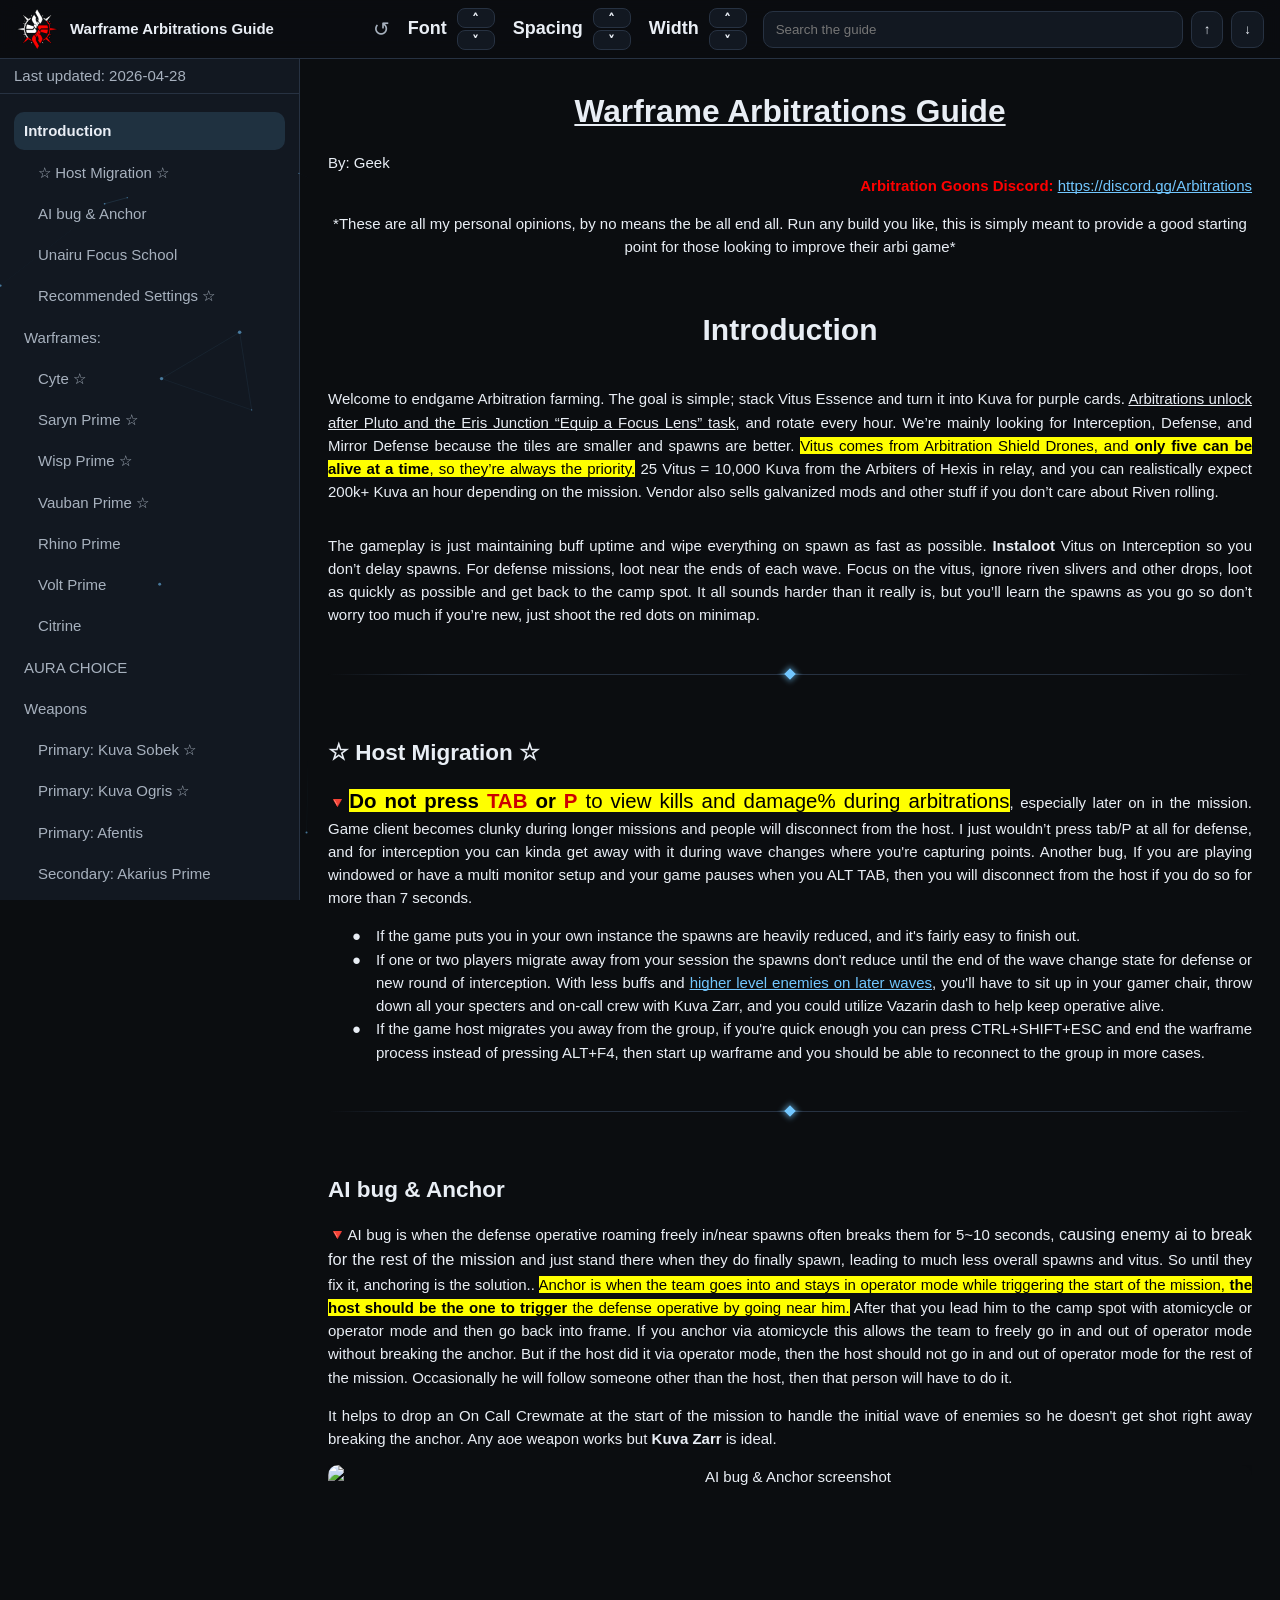
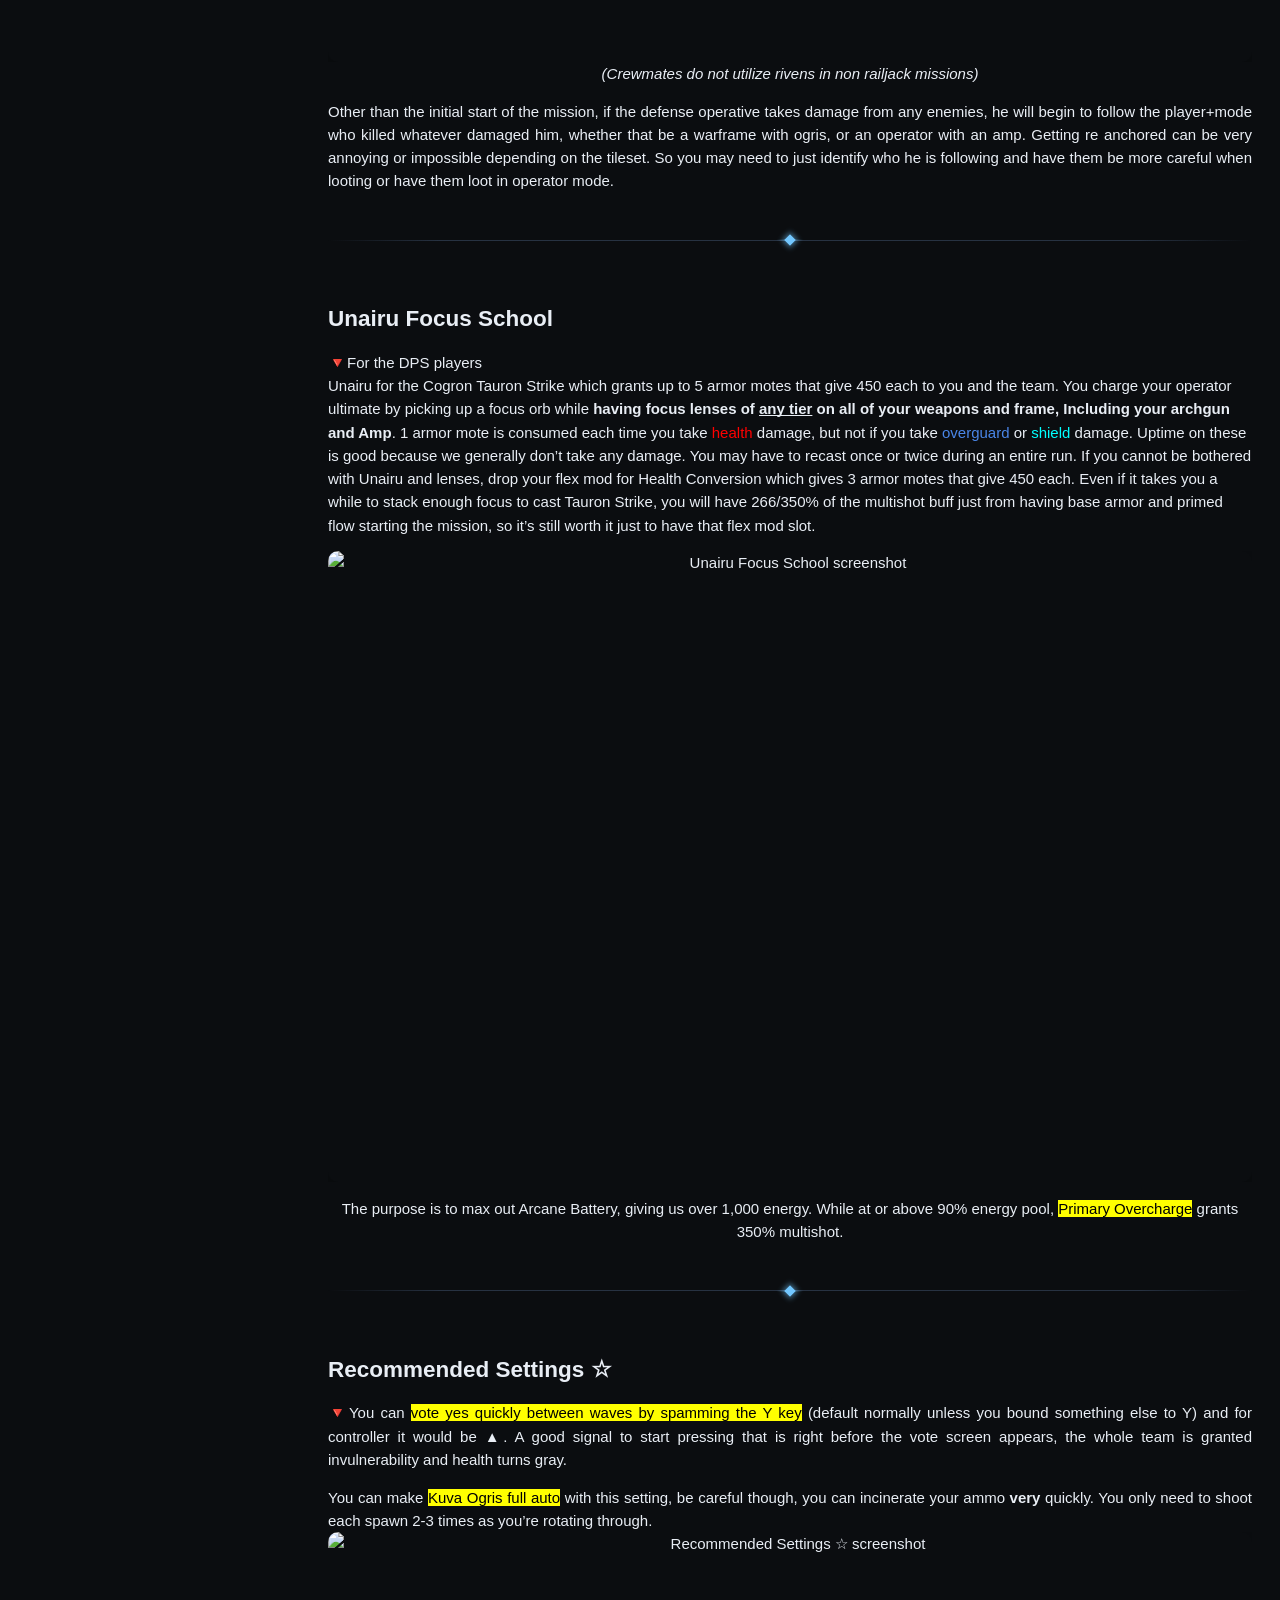
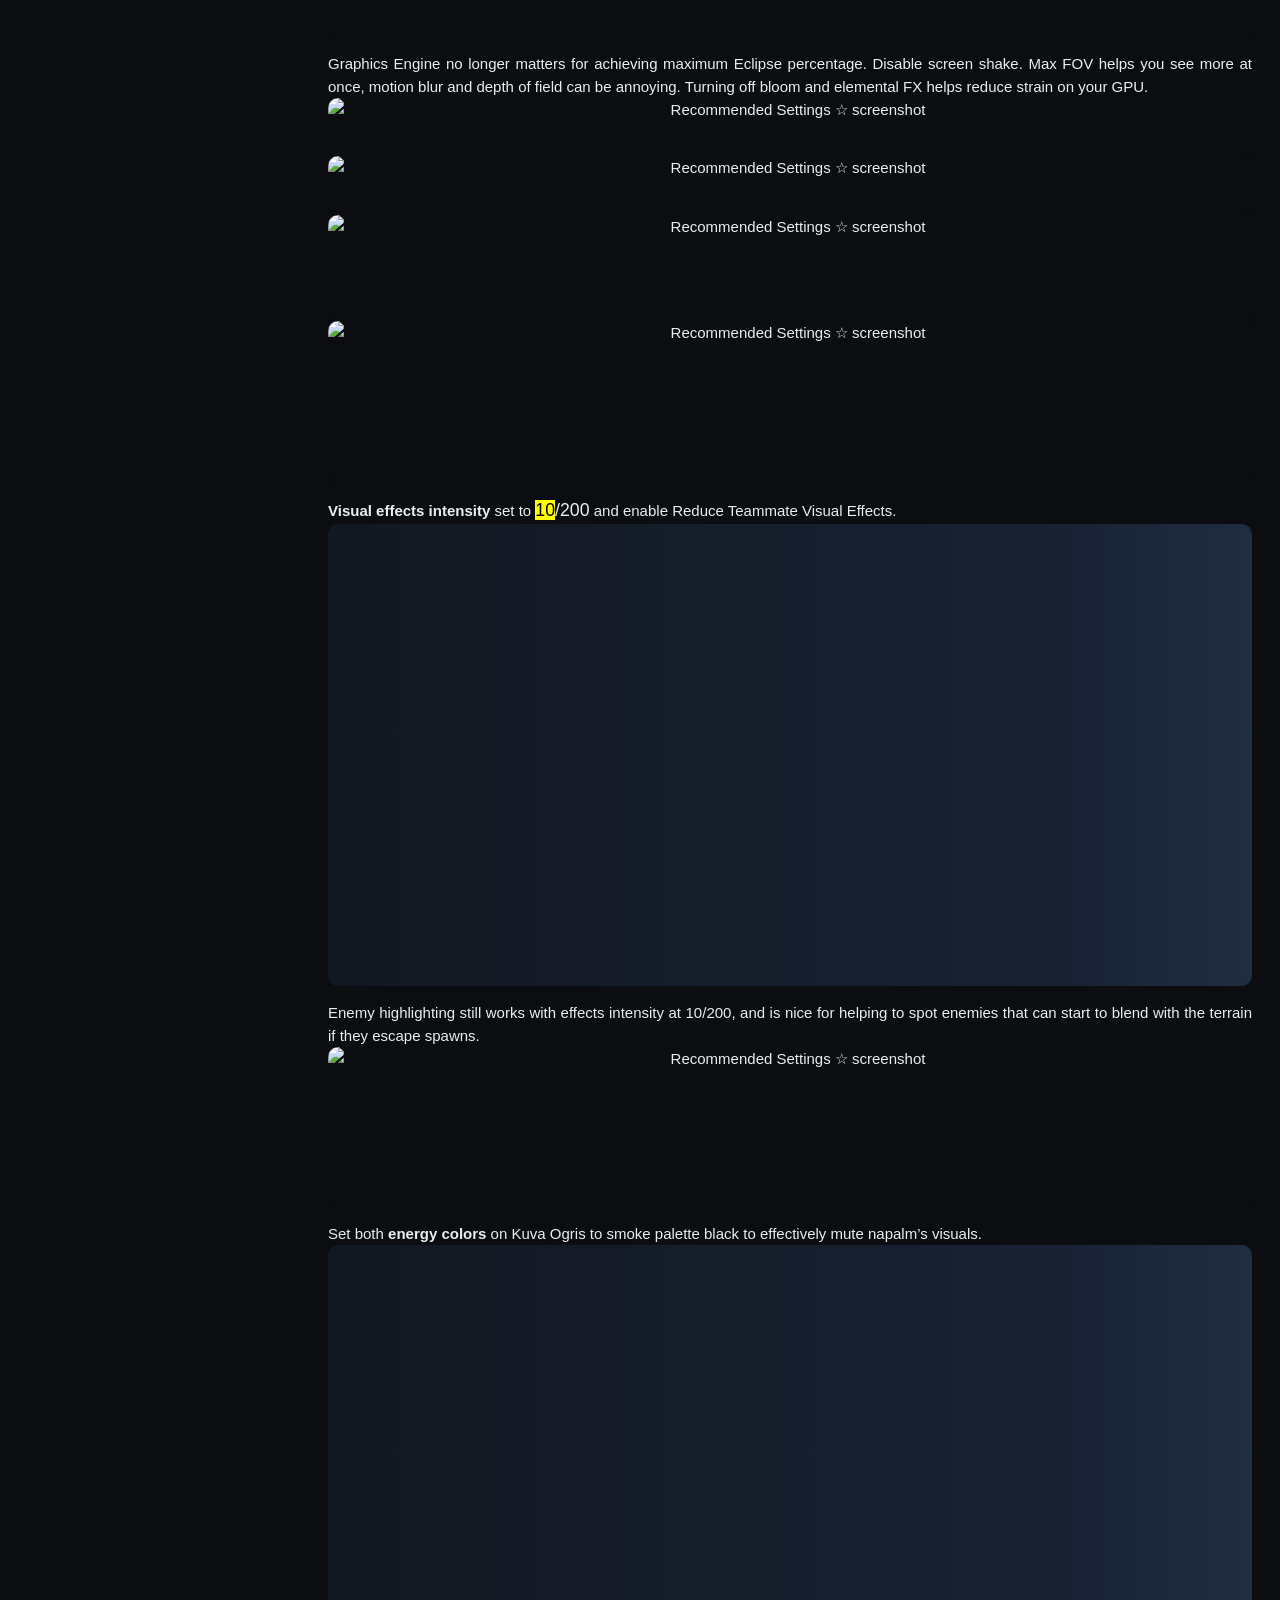
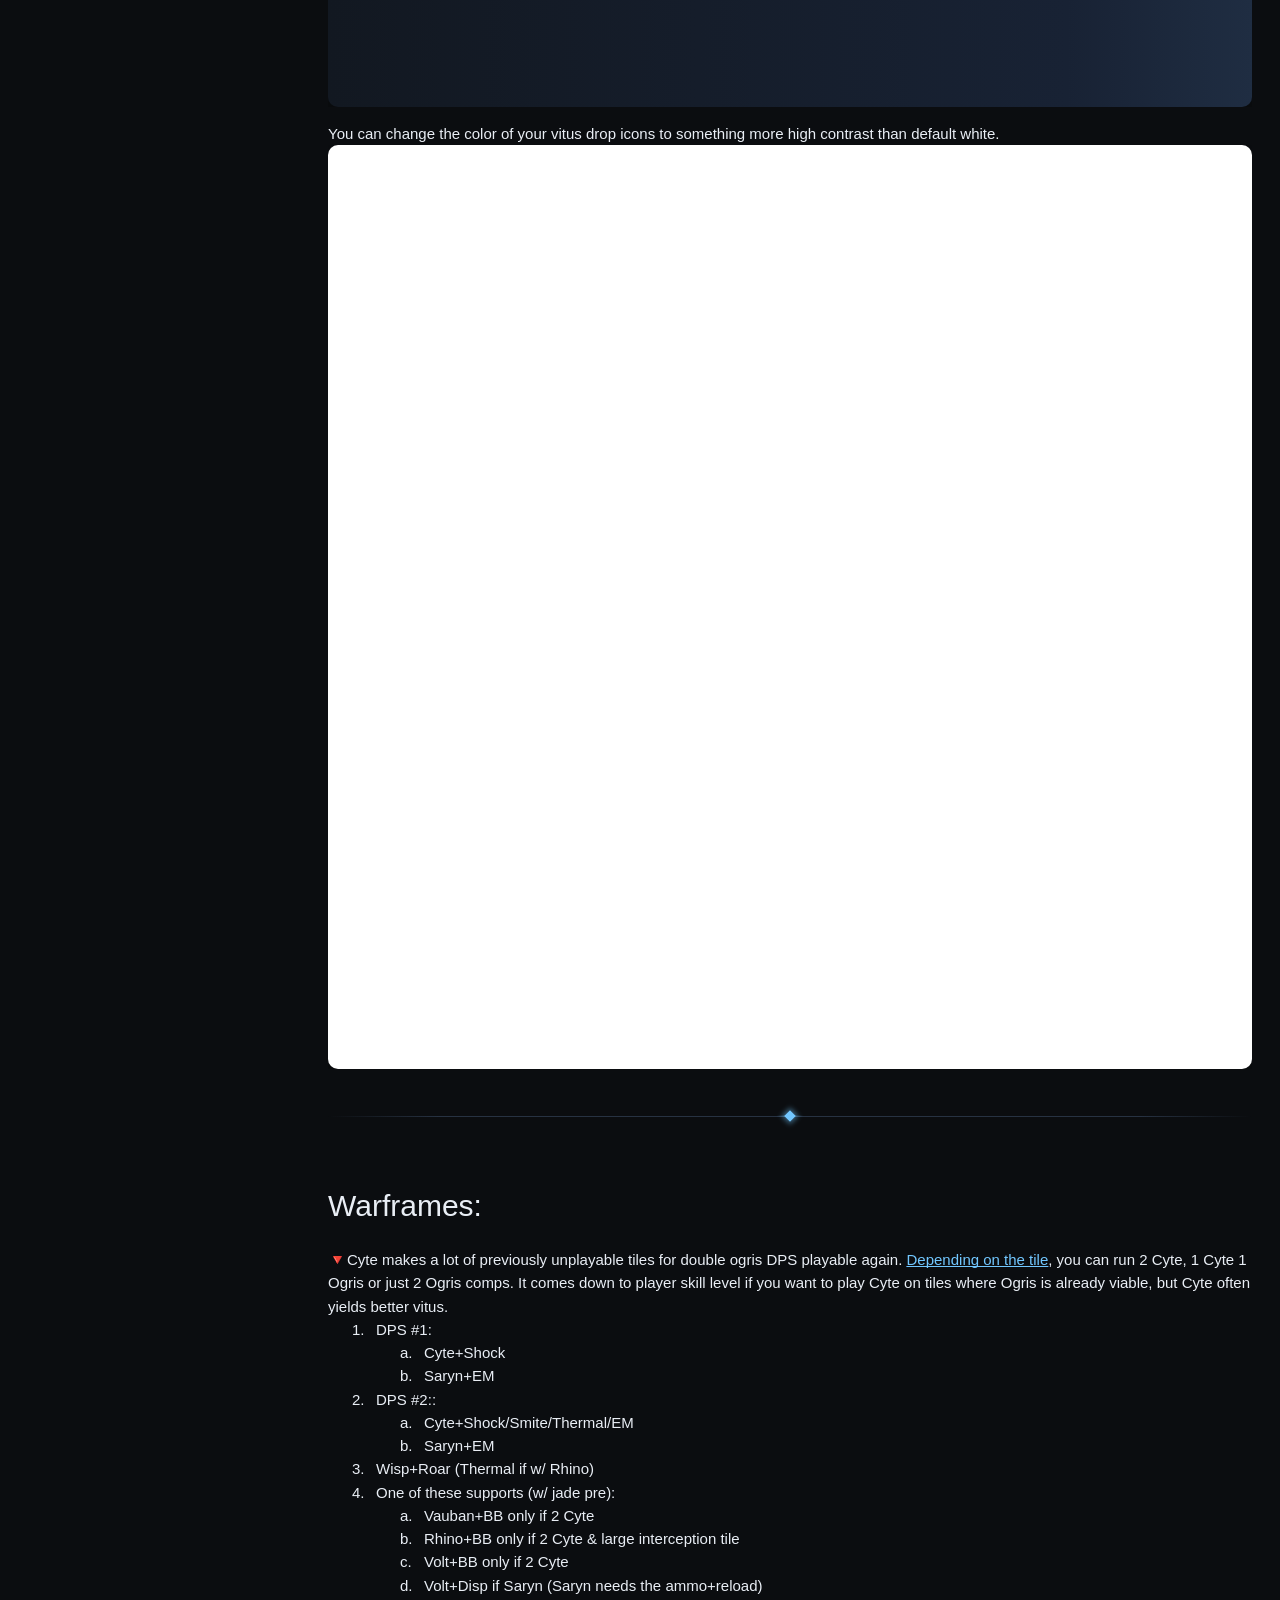
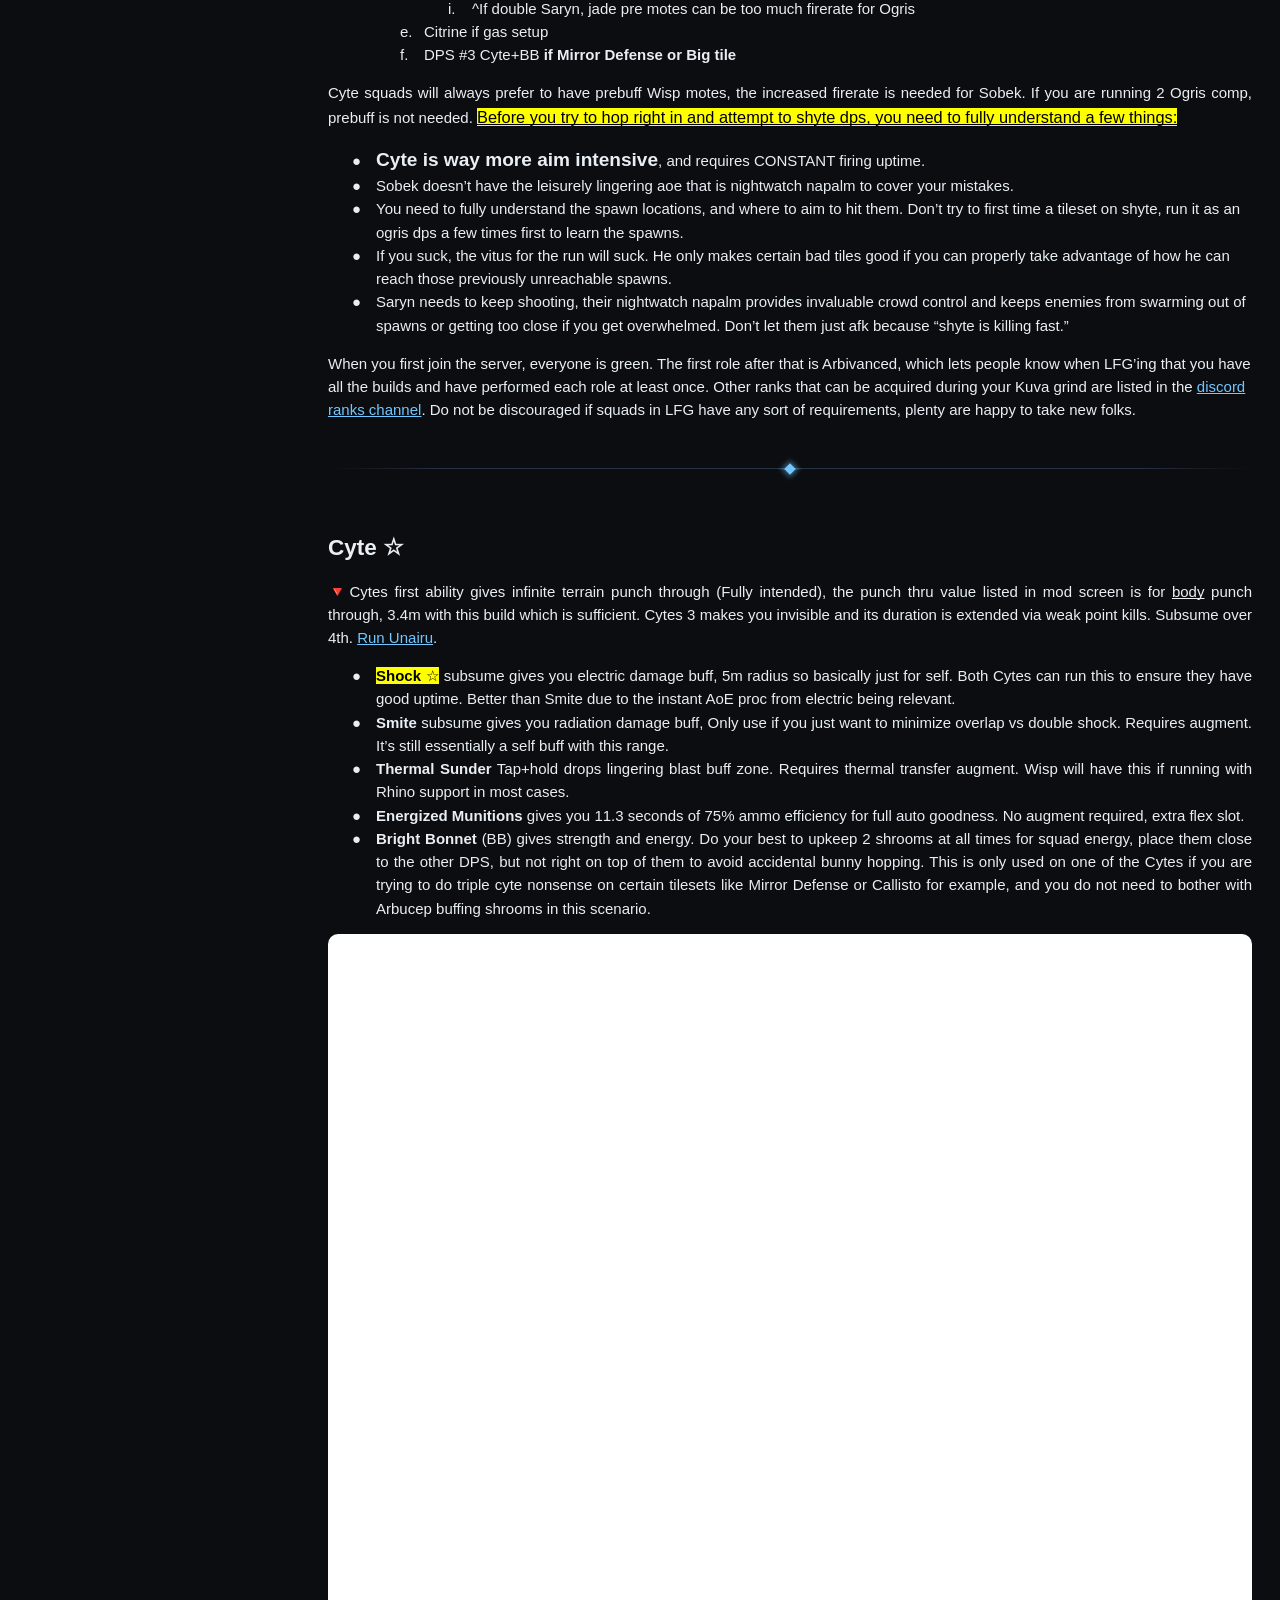
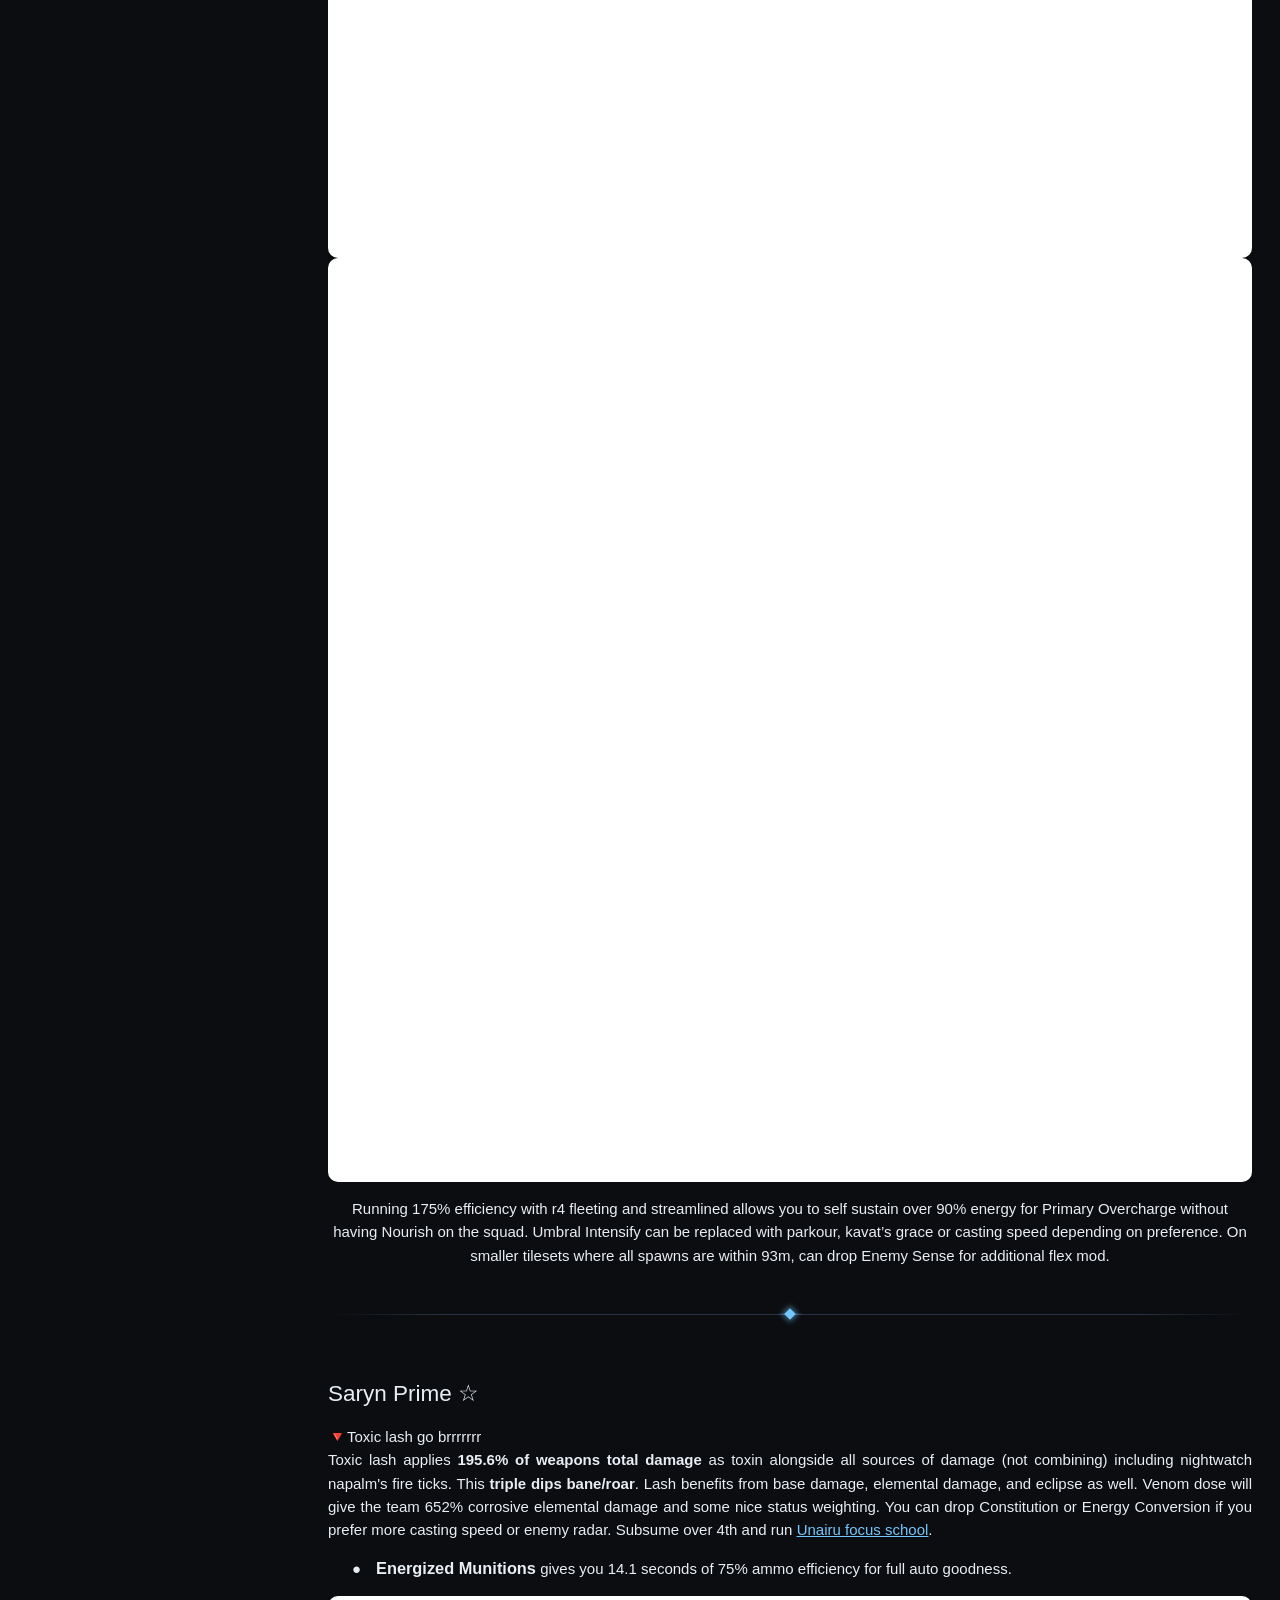
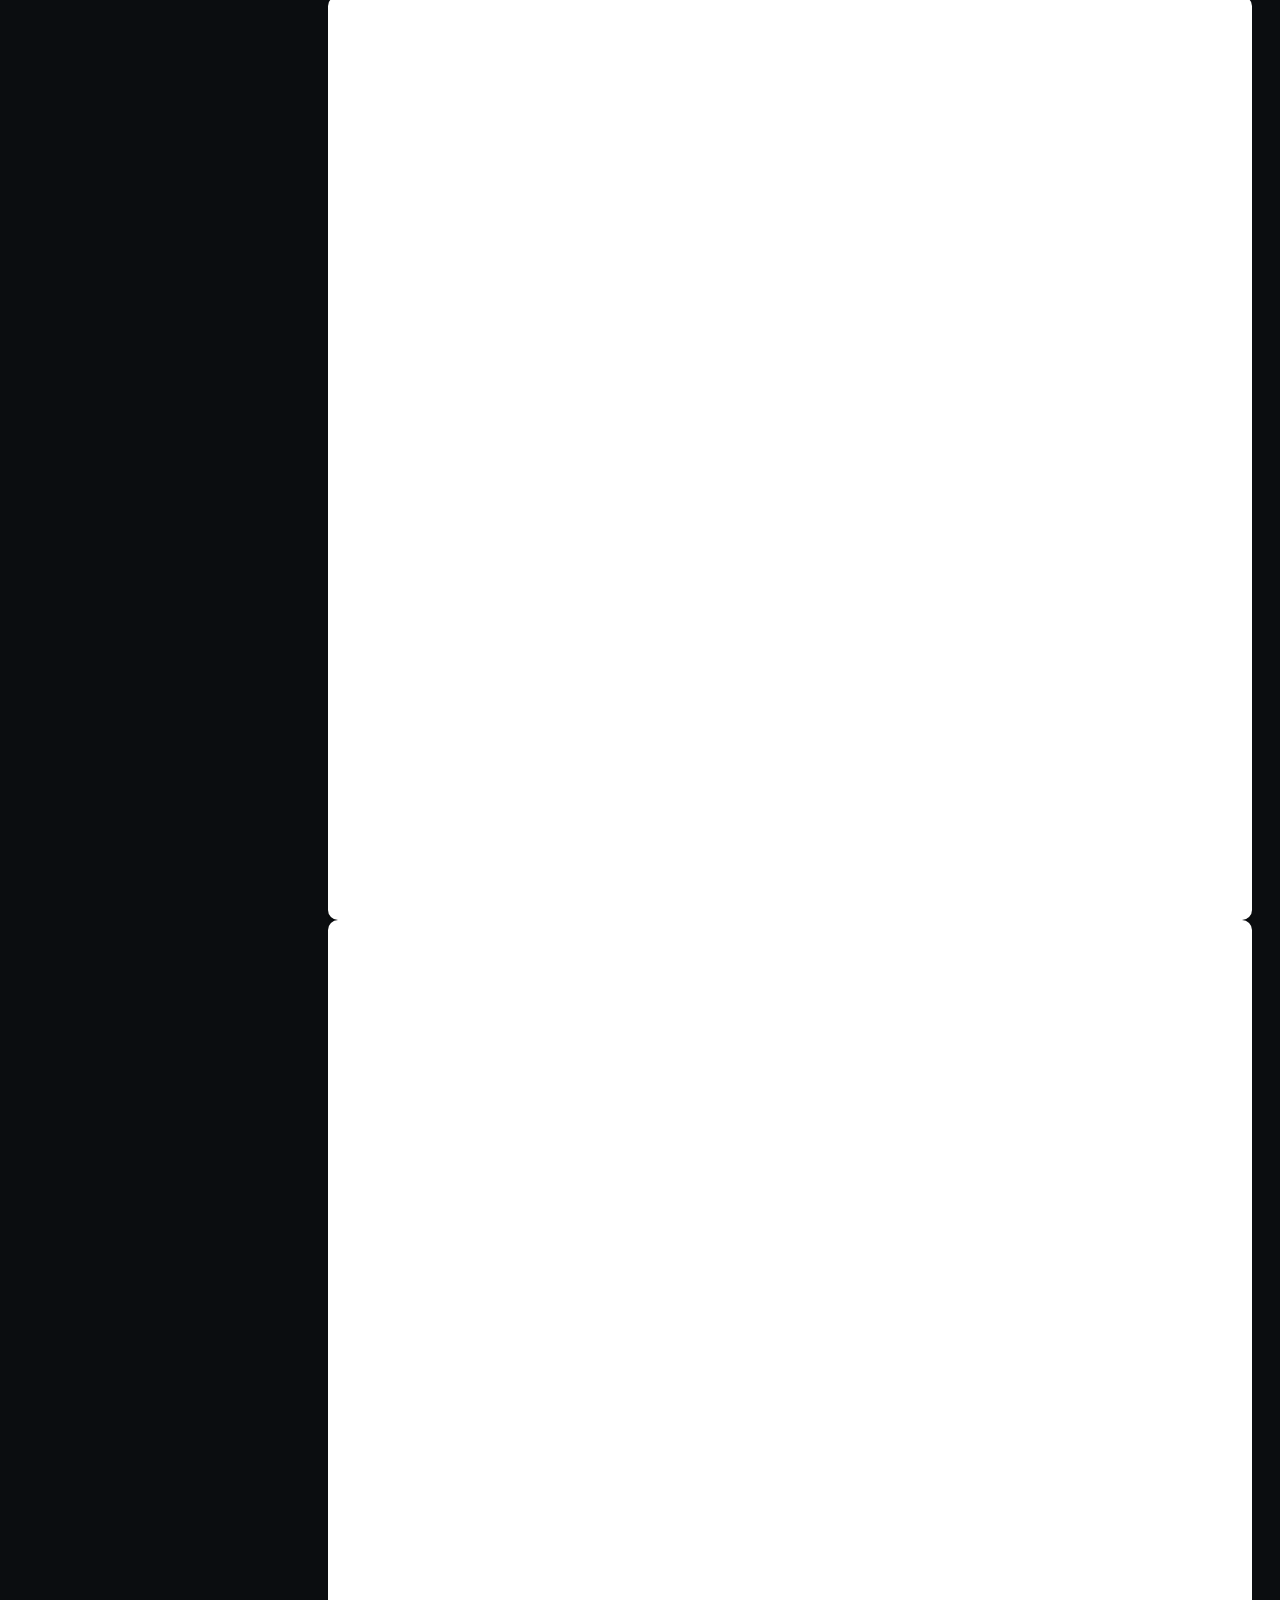
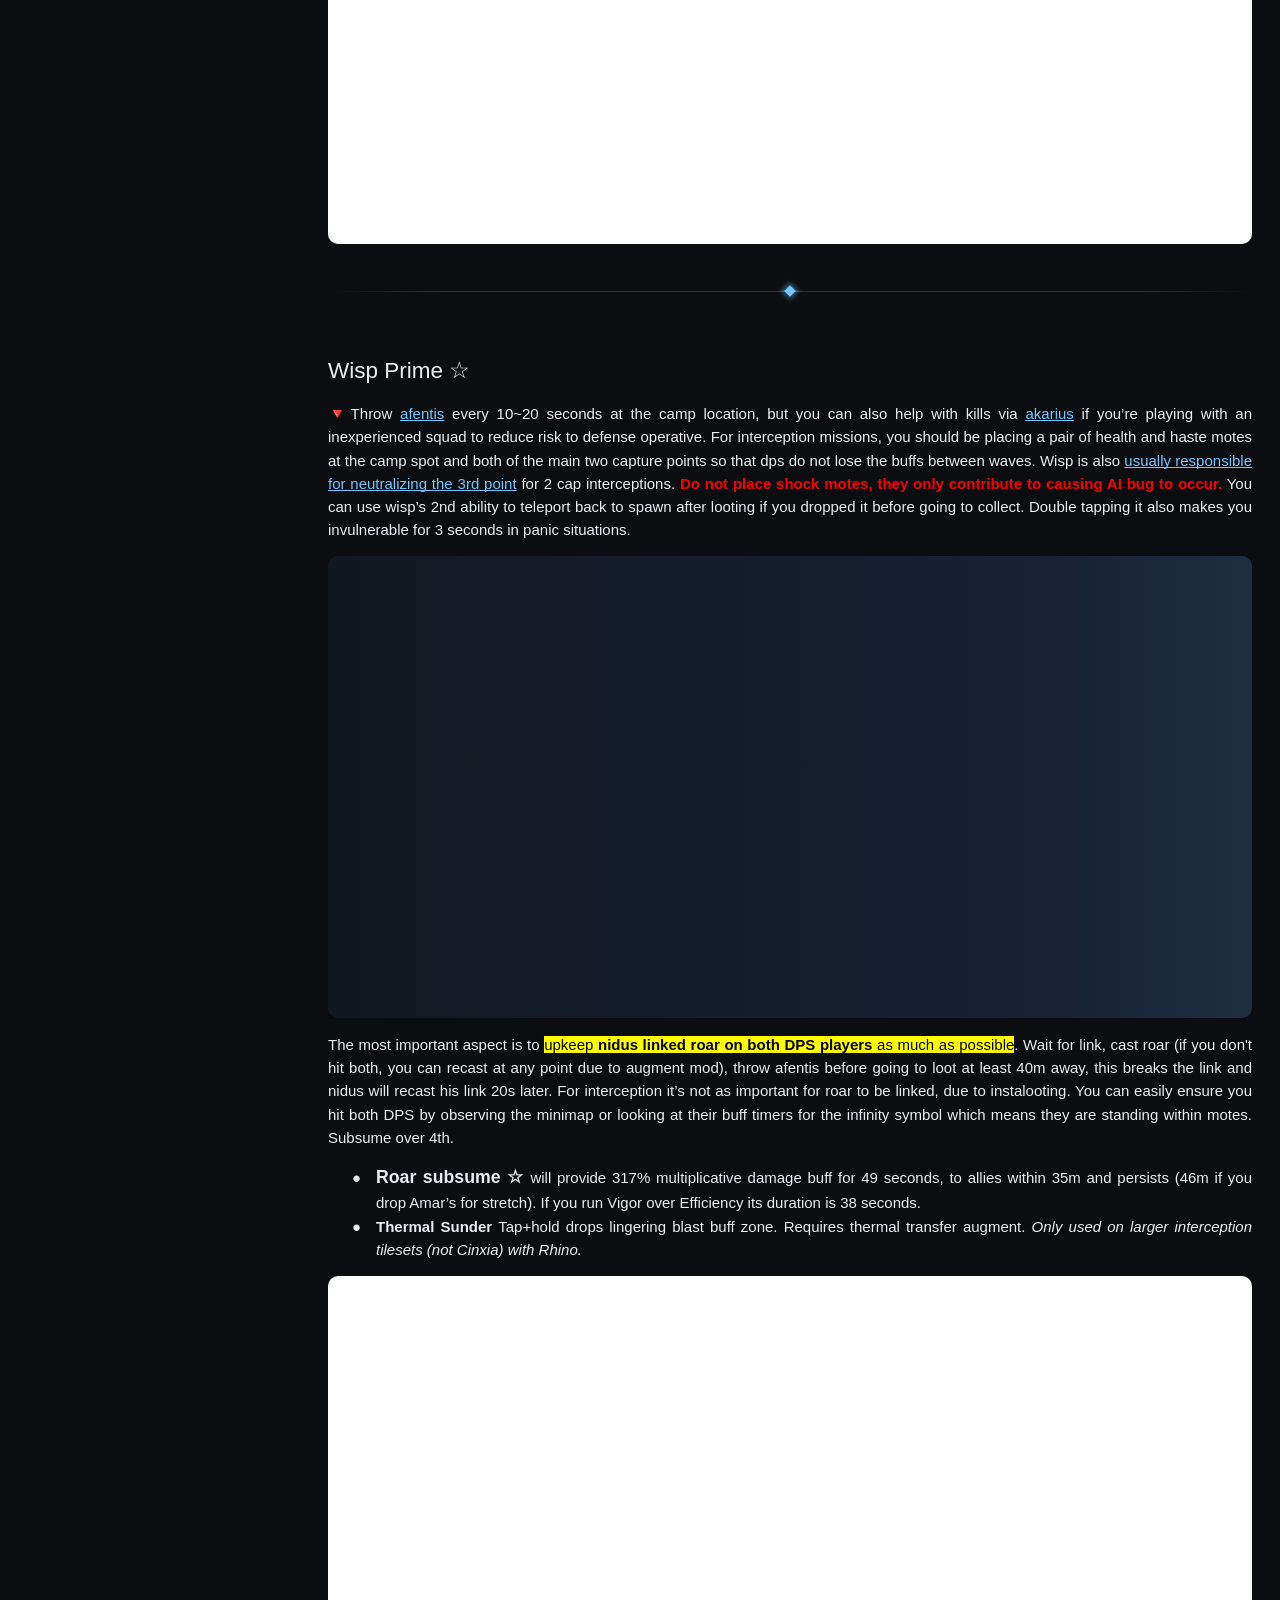
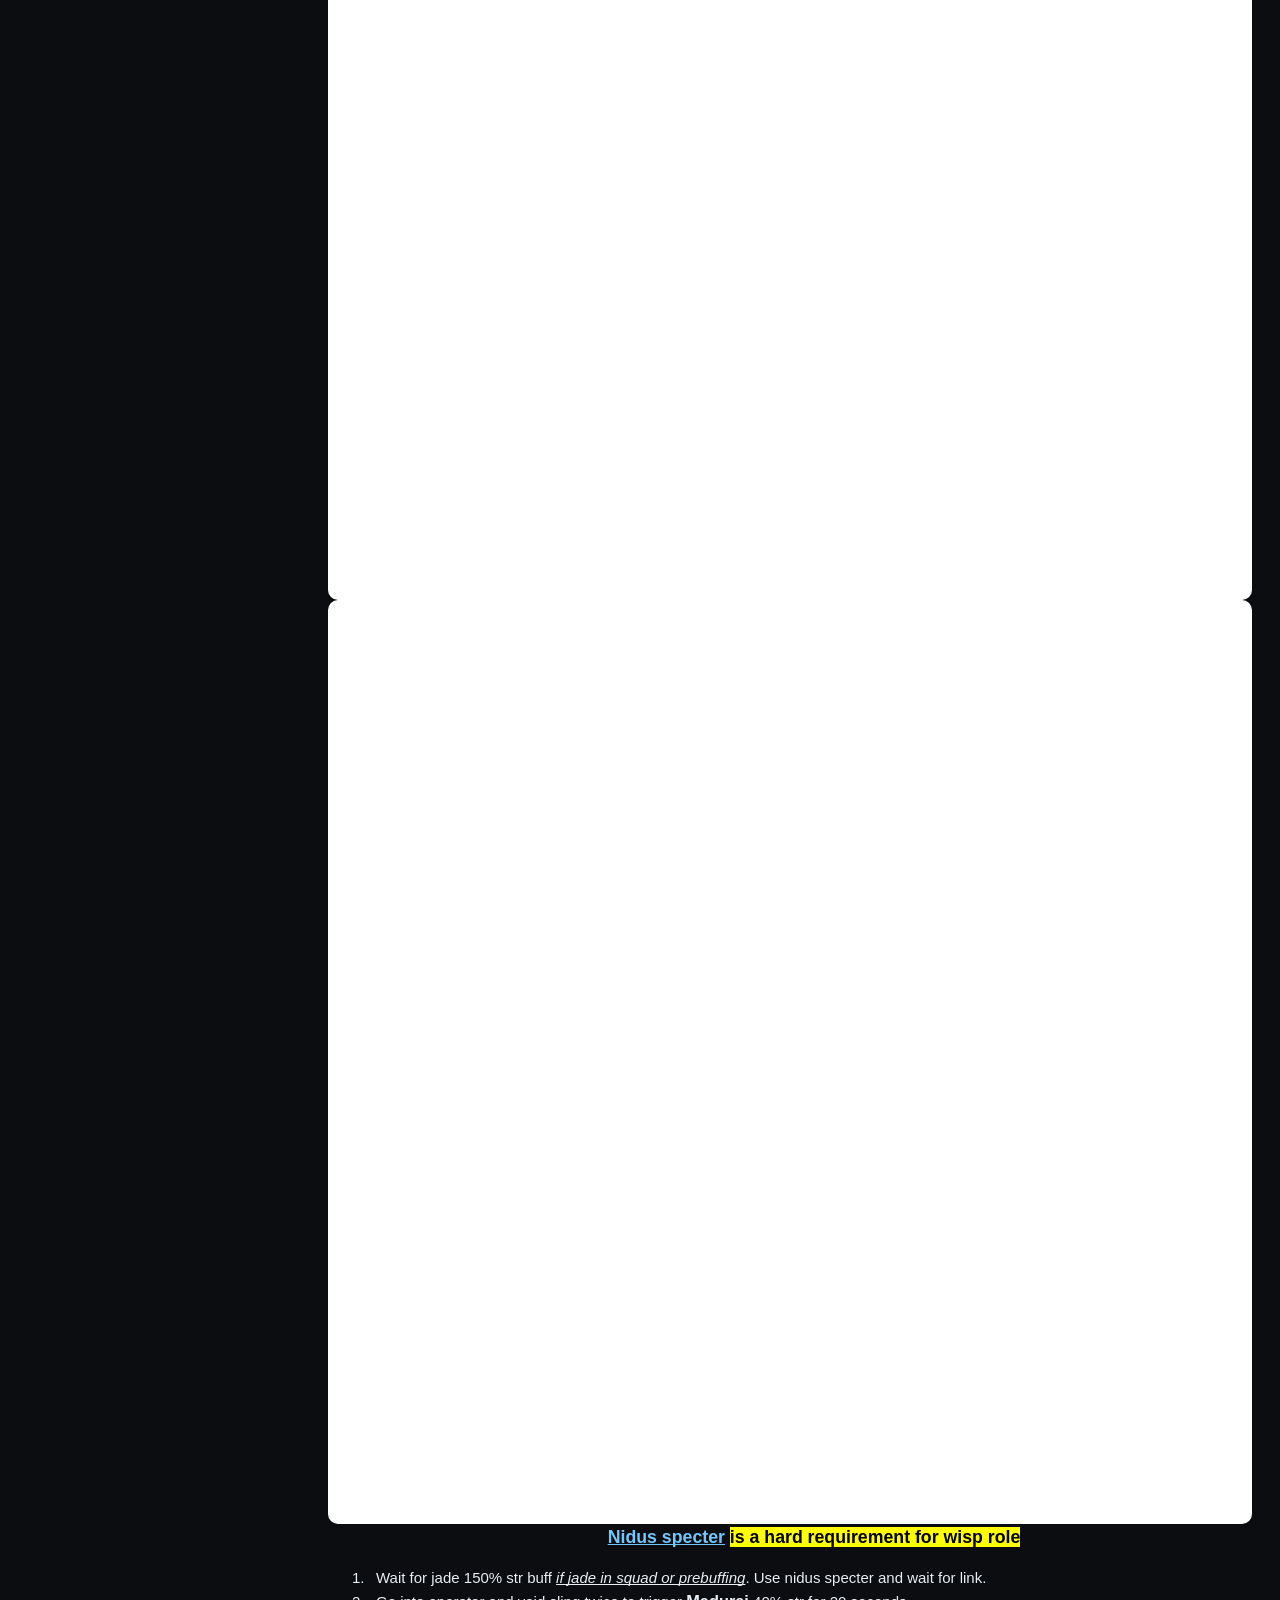
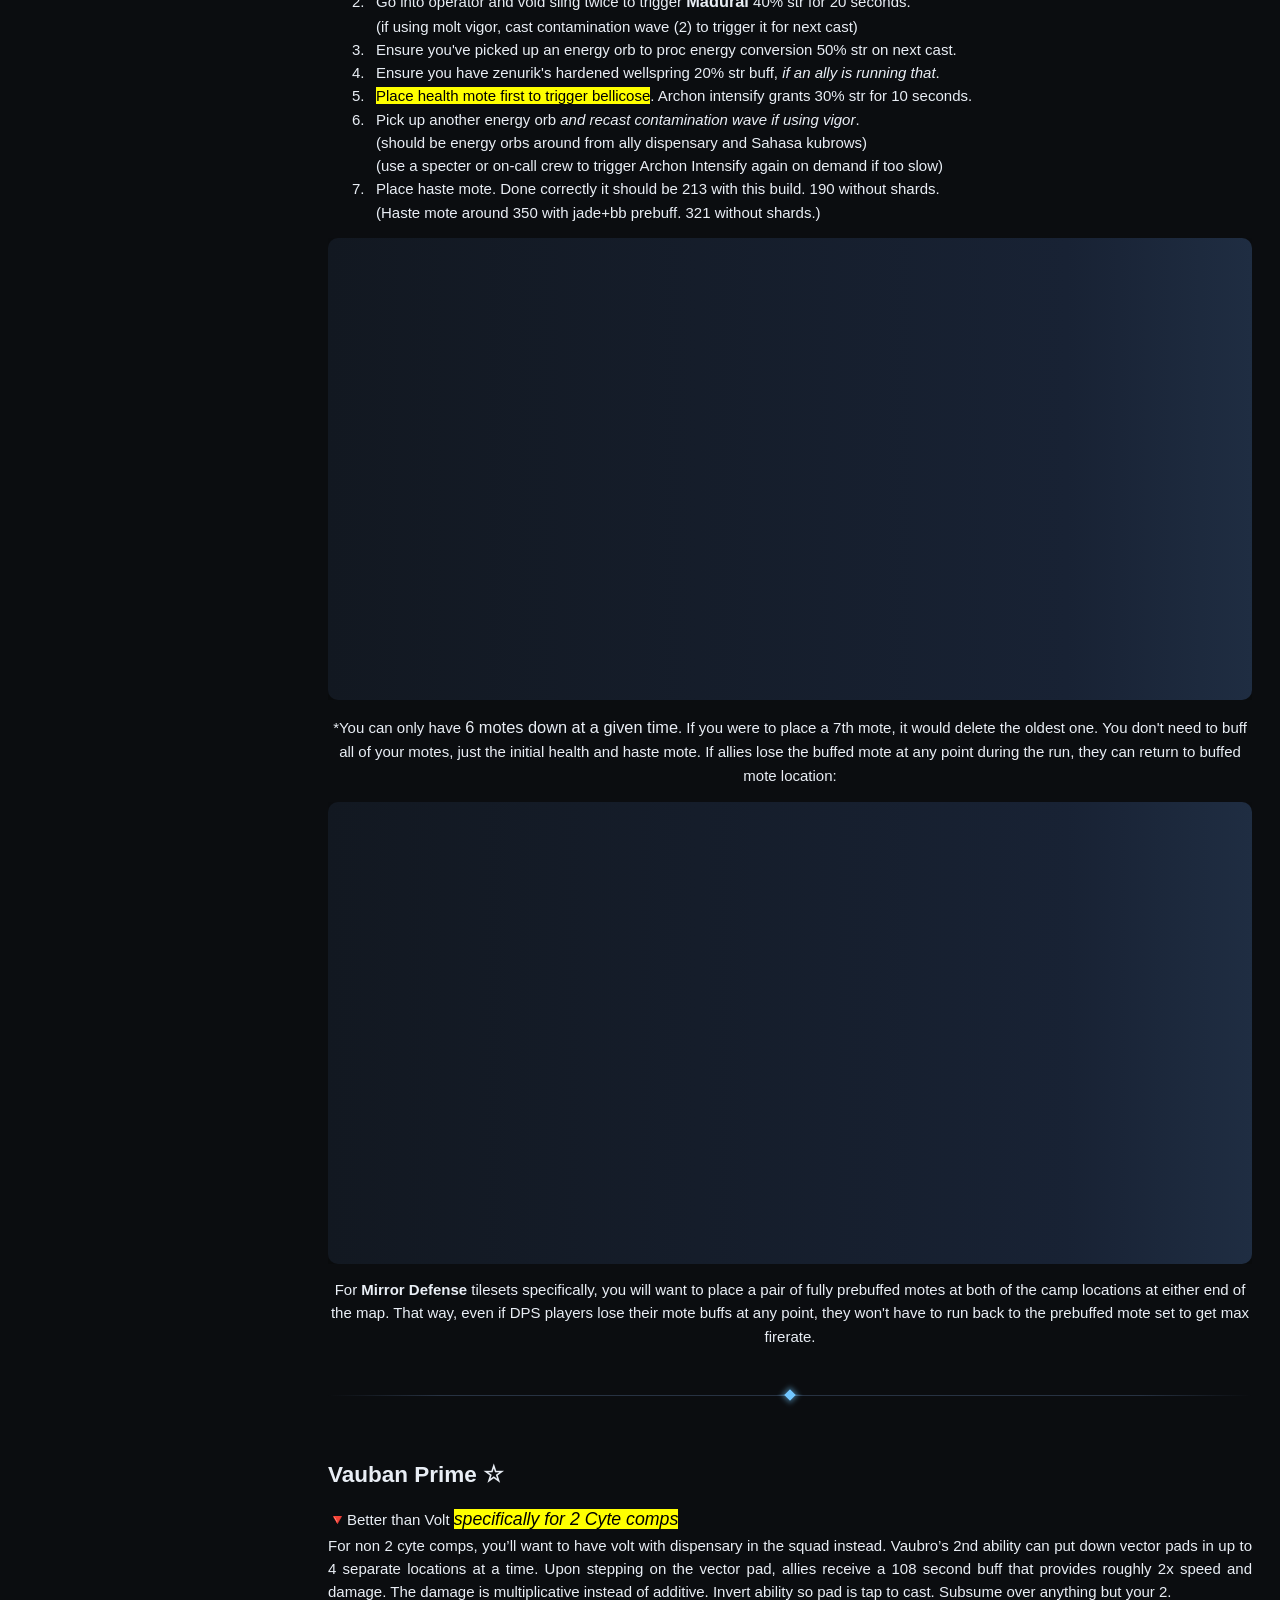
==== index.html @ 5efed620 "automated_update" ====
<!DOCTYPE html>
<html lang="en">
<head>
  <meta charset="utf-8">
  <meta name="viewport" content="width=device-width, initial-scale=1">
  <meta name="theme-color" content="#0b0d10">
  <meta name="color-scheme" content="dark">
  <meta http-equiv="Content-Security-Policy" content="default-src 'self'; img-src 'self' data:; media-src 'self'; style-src 'self' 'unsafe-inline'; script-src 'self' 'unsafe-inline' https://www.googletagmanager.com https://static.cloudflareinsights.com; connect-src 'self' https://www.google-analytics.com https://*.google-analytics.com https://*.analytics.google.com https://cloudflareinsights.com https://arbi-presence.7llewellyn.workers.dev; base-uri 'self'; form-action 'self'">
  <title>Warframe Arbi Guide - Best Kuva Farm, Builds, Strategy, Community</title>
  <script>
    // Wrap so a CSP/parse failure cannot abort head parsing.
    try {
      history.scrollRestoration = "manual";
      if (!window.location.hash) window.scrollTo(0, 0);
    } catch (e) { /* no-op */ }
  </script>
  <link rel="icon" type="image/png" href="./logo.png">
  <link rel="apple-touch-icon" href="./logo.png">
  <link rel="preconnect" href="https://www.googletagmanager.com" crossorigin>
  <link rel="preconnect" href="https://www.google-analytics.com" crossorigin>
  <link rel="preconnect" href="https://arbi-presence.7llewellyn.workers.dev" crossorigin>
  <script>
    window.dataLayer = window.dataLayer || [];
    window.gtag = window.gtag || function gtag(){dataLayer.push(arguments);};
    window.gtag('js', new Date());
    window.gtag('config', 'G-82E94132ZG');

    (function() {
      const analyticsSrc = "https://www.googletagmanager.com/gtag/js?id=G-82E94132ZG";
      let analyticsRequested = false;

      function injectAnalyticsScript() {
        if (analyticsRequested) return;
        analyticsRequested = true;

        const script = document.createElement("script");
        script.async = true;
        script.src = analyticsSrc;
        document.head.appendChild(script);
      }

      function scheduleAnalyticsLoad() {
        if ("requestIdleCallback" in window) {
          window.requestIdleCallback(injectAnalyticsScript, { timeout: 2000 });
          return;
        }
        window.setTimeout(injectAnalyticsScript, 1500);
      }

      if (document.readyState === "complete") {
        scheduleAnalyticsLoad();
      } else {
        window.addEventListener("load", scheduleAnalyticsLoad, { once: true });
      }

      ["pointerdown", "keydown", "touchstart"].forEach((eventName) => {
        window.addEventListener(eventName, injectAnalyticsScript, {
          once: true,
          passive: true
        });
      });
    })();
  </script>

  <meta name="description" content="Complete Warframe Arbitrations guide with Vitus Essence farming for Kuva, builds, drops, tilesets, enemy scaling, and optimal strategies for defense, interception, and mirror defense. Includes Discord community resources, alerts and LFG.">
  <link rel="canonical" href="https://arbi.guide/">
  <meta property="og:title" content="Warframe Arbi Guide - Best Kuva Farm, Builds, Strategy, Community">
  <meta property="og:description" content="Complete Warframe Arbitrations guide with Vitus Essence farming for Kuva, builds, drops, tilesets, enemy scaling, and optimal strategies for defense, interception, and mirror defense. Includes Discord community resources, alerts and LFG.">
  <meta property="og:url" content="https://arbi.guide/">
  <meta property="og:type" content="website">
  <meta property="og:site_name" content="Warframe Arbitrations Guide">
  <meta property="og:image" content="https://arbi.guide/logo.png">
  <meta property="og:image:alt" content="Warframe Arbitrations Guide logo">
  <meta name="twitter:card" content="summary">
  <meta name="twitter:image" content="https://arbi.guide/logo.png">
  <script type="application/ld+json">
  {
    "@context": "https://schema.org",
    "@type": "Article",
    "headline": "Warframe Arbi Guide",
    "alternativeHeadline": "Best Kuva Farm, Builds, Strategy, Community",
    "description": "Complete Warframe Arbitrations guide covering Vitus Essence farming for Kuva, frame and weapon builds, drop tables, tilesets, enemy scaling, and optimal strategies for defense, interception, and mirror defense missions.",
    "image": "https://arbi.guide/logo.png",
    "datePublished": "2024-01-01",
    "dateModified": "2026-04-28",
    "inLanguage": "en",
    "isAccessibleForFree": true,
    "author": {
      "@type": "Person",
      "name": "Geek",
      "alternateName": "@.edc",
      "url": "https://github.com/remesis"
    },
    "publisher": {
      "@type": "Organization",
      "name": "Warframe Arbitrations Guide",
      "logo": {
        "@type": "ImageObject",
        "url": "https://arbi.guide/logo.png"
      }
    },
    "mainEntityOfPage": {
      "@type": "WebPage",
      "@id": "https://arbi.guide/"
    },
    "about": [
      { "@type": "Thing", "name": "Warframe" },
      { "@type": "Thing", "name": "Arbitrations" },
      { "@type": "Thing", "name": "Vitus Essence" },
      { "@type": "Thing", "name": "Kuva" }
    ],
    "keywords": "Warframe, Arbitrations, Vitus Essence, Kuva farming, builds, defense, interception, mirror defense"
  }
  </script>
  <style type="text/css">.lst-kix_ti4smgss5ru3-4>li:before{content:"\0025cf   "}ol.lst-kix_nxb90phr0gnq-3{list-style-type:none}.lst-kix_21vhgsrjkbhh-4>li:before{content:"" counter(lst-ctn-kix_21vhgsrjkbhh-4,lower-latin) ". "}ol.lst-kix_nxb90phr0gnq-2{list-style-type:none}.lst-kix_1kiurcza7a6j-1>li:before{content:"\0025cb   "}ol.lst-kix_nxb90phr0gnq-5{list-style-type:none}ol.lst-kix_nxb90phr0gnq-4{list-style-type:none}ol.lst-kix_nxb90phr0gnq-7{list-style-type:none}.lst-kix_21vhgsrjkbhh-2>li:before{content:"" counter(lst-ctn-kix_21vhgsrjkbhh-2,lower-roman) ". "}.lst-kix_21vhgsrjkbhh-6>li:before{content:"" counter(lst-ctn-kix_21vhgsrjkbhh-6,decimal) ". "}ol.lst-kix_nxb90phr0gnq-6{list-style-type:none}ol.lst-kix_nxb90phr0gnq-8{list-style-type:none}.lst-kix_ti4smgss5ru3-0>li:before{content:"\0025cf   "}.lst-kix_ti4smgss5ru3-8>li:before{content:"\0025cf   "}.lst-kix_21vhgsrjkbhh-0>li:before{content:"" counter(lst-ctn-kix_21vhgsrjkbhh-0,decimal) ". "}.lst-kix_21vhgsrjkbhh-8>li:before{content:"" counter(lst-ctn-kix_21vhgsrjkbhh-8,lower-roman) ". "}.lst-kix_1kiurcza7a6j-5>li:before{content:"\0025a0   "}.lst-kix_ti4smgss5ru3-2>li:before{content:"\0025cf   "}.lst-kix_1kiurcza7a6j-3>li:before{content:"\0025cf   "}.lst-kix_nwfnsfzh0go0-4>li:before{content:"\0025cb   "}.lst-kix_nwfnsfzh0go0-6>li:before{content:"\0025cf   "}.lst-kix_s32lj57tneor-2>li:before{content:"\0025a0   "}.lst-kix_s32lj57tneor-6>li:before{content:"\0025cf   "}ul.lst-kix_og0hzeuesfx8-5{list-style-type:none}ul.lst-kix_og0hzeuesfx8-6{list-style-type:none}ul.lst-kix_og0hzeuesfx8-3{list-style-type:none}ul.lst-kix_og0hzeuesfx8-4{list-style-type:none}.lst-kix_nwfnsfzh0go0-8>li:before{content:"\0025a0   "}ul.lst-kix_og0hzeuesfx8-7{list-style-type:none}.lst-kix_s32lj57tneor-0>li:before{content:"\0025cf   "}.lst-kix_s32lj57tneor-8>li:before{content:"\0025a0   "}ul.lst-kix_og0hzeuesfx8-8{list-style-type:none}ul.lst-kix_ermbx8hh0kqr-5{list-style-type:none}.lst-kix_7y74r2lu8wc7-8>li:before{content:"\0025a0   "}ul.lst-kix_ermbx8hh0kqr-6{list-style-type:none}ul.lst-kix_ermbx8hh0kqr-3{list-style-type:none}.lst-kix_1kiurcza7a6j-7>li:before{content:"\0025cb   "}ul.lst-kix_ermbx8hh0kqr-4{list-style-type:none}ul.lst-kix_ermbx8hh0kqr-7{list-style-type:none}ul.lst-kix_ermbx8hh0kqr-8{list-style-type:none}.lst-kix_ti4smgss5ru3-6>li:before{content:"\0025cf   "}.lst-kix_s32lj57tneor-4>li:before{content:"\0025cb   "}.lst-kix_7adr12twv0gg-4>li:before{content:"\0025cb   "}.lst-kix_7y74r2lu8wc7-0>li:before{content:"\0025cf   "}.lst-kix_o494kosmnrwz-0>li:before{content:"\0025cf   "}ol.lst-kix_ppam8zbxbbcu-0{list-style-type:none}ul.lst-kix_ermbx8hh0kqr-1{list-style-type:none}.lst-kix_7adr12twv0gg-2>li:before{content:"\0025a0   "}.lst-kix_7y74r2lu8wc7-6>li:before{content:"\0025cf   "}ul.lst-kix_ermbx8hh0kqr-2{list-style-type:none}.lst-kix_vrxtvamab6le-1>li:before{content:"\0025cb   "}ul.lst-kix_ermbx8hh0kqr-0{list-style-type:none}ol.lst-kix_ppam8zbxbbcu-5{list-style-type:none}ol.lst-kix_ppam8zbxbbcu-6{list-style-type:none}ol.lst-kix_ppam8zbxbbcu-7{list-style-type:none}ol.lst-kix_60pcjmw7cumv-8.start{counter-reset:lst-ctn-kix_60pcjmw7cumv-8 0}ol.lst-kix_ppam8zbxbbcu-8{list-style-type:none}ol.lst-kix_ppam8zbxbbcu-1{list-style-type:none}ul.lst-kix_og0hzeuesfx8-1{list-style-type:none}ol.lst-kix_ppam8zbxbbcu-2{list-style-type:none}ul.lst-kix_og0hzeuesfx8-2{list-style-type:none}ol.lst-kix_ppam8zbxbbcu-3{list-style-type:none}.lst-kix_fkd2dgj2nnji-6>li:before{content:"-  "}ol.lst-kix_ppam8zbxbbcu-4{list-style-type:none}ul.lst-kix_og0hzeuesfx8-0{list-style-type:none}.lst-kix_7y74r2lu8wc7-4>li:before{content:"\0025cb   "}.lst-kix_7adr12twv0gg-8>li:before{content:"\0025a0   "}.lst-kix_7adr12twv0gg-6>li:before{content:"\0025cf   "}.lst-kix_7y74r2lu8wc7-2>li:before{content:"\0025a0   "}.lst-kix_fkd2dgj2nnji-8>li:before{content:"-  "}.lst-kix_o494kosmnrwz-8>li:before{content:"\0025a0   "}ol.lst-kix_60pcjmw7cumv-3.start{counter-reset:lst-ctn-kix_60pcjmw7cumv-3 0}.lst-kix_j2xgj2lp0d9x-2>li:before{content:"\0025a0   "}.lst-kix_o494kosmnrwz-4>li:before{content:"\0025cb   "}.lst-kix_j2xgj2lp0d9x-0>li:before{content:"\0025cf   "}.lst-kix_j2xgj2lp0d9x-4>li:before{content:"\0025cb   "}.lst-kix_o494kosmnrwz-2>li:before{content:"\0025a0   "}.lst-kix_o494kosmnrwz-6>li:before{content:"\0025cf   "}ul.lst-kix_o494kosmnrwz-6{list-style-type:none}ul.lst-kix_o494kosmnrwz-7{list-style-type:none}ul.lst-kix_o494kosmnrwz-4{list-style-type:none}.lst-kix_oirhk12zpa9t-4>li:before{content:"\0025cb   "}.lst-kix_oirhk12zpa9t-6>li:before{content:"\0025cf   "}ul.lst-kix_o494kosmnrwz-5{list-style-type:none}ul.lst-kix_o494kosmnrwz-8{list-style-type:none}ol.lst-kix_ppam8zbxbbcu-4.start{counter-reset:lst-ctn-kix_ppam8zbxbbcu-4 0}.lst-kix_oirhk12zpa9t-0>li:before{content:"\0025cf   "}.lst-kix_oirhk12zpa9t-2>li:before{content:"\0025a0   "}.lst-kix_oirhk12zpa9t-8>li:before{content:"\0025a0   "}ul.lst-kix_o494kosmnrwz-2{list-style-type:none}ul.lst-kix_o494kosmnrwz-3{list-style-type:none}ul.lst-kix_o494kosmnrwz-0{list-style-type:none}ul.lst-kix_o494kosmnrwz-1{list-style-type:none}.lst-kix_me27k8syuvbf-1>li:before{content:"\0025cf   "}.lst-kix_60pcjmw7cumv-4>li{counter-increment:lst-ctn-kix_60pcjmw7cumv-4}.lst-kix_me27k8syuvbf-5>li:before{content:"\0025cf   "}.lst-kix_ppam8zbxbbcu-8>li{counter-increment:lst-ctn-kix_ppam8zbxbbcu-8}.lst-kix_me27k8syuvbf-3>li:before{content:"\0025cf   "}.lst-kix_7adr12twv0gg-0>li:before{content:"\0025cf   "}.lst-kix_me27k8syuvbf-7>li:before{content:"\0025cf   "}ul.lst-kix_uzyx6cn04jqf-4{list-style-type:none}ul.lst-kix_uzyx6cn04jqf-3{list-style-type:none}.lst-kix_ca0bjai1jkfc-6>li:before{content:"\0025cf   "}.lst-kix_ca0bjai1jkfc-8>li:before{content:"\0025a0   "}ul.lst-kix_uzyx6cn04jqf-6{list-style-type:none}ul.lst-kix_uzyx6cn04jqf-5{list-style-type:none}ul.lst-kix_uzyx6cn04jqf-8{list-style-type:none}.lst-kix_ppam8zbxbbcu-1>li{counter-increment:lst-ctn-kix_ppam8zbxbbcu-1}ul.lst-kix_uzyx6cn04jqf-7{list-style-type:none}.lst-kix_ca0bjai1jkfc-2>li:before{content:"\0025a0   "}.lst-kix_ca0bjai1jkfc-0>li:before{content:"\0025cf   "}.lst-kix_uhuisytr4pj3-0>li:before{content:"\0025cf   "}.lst-kix_21vhgsrjkbhh-5>li{counter-increment:lst-ctn-kix_21vhgsrjkbhh-5}.lst-kix_x3mknxwmke5a-4>li:before{content:"\0025cb   "}.lst-kix_x3mknxwmke5a-6>li:before{content:"\0025cf   "}.lst-kix_uhuisytr4pj3-2>li:before{content:"\0025a0   "}.lst-kix_uhuisytr4pj3-4>li:before{content:"\0025cb   "}.lst-kix_x3mknxwmke5a-0>li:before{content:"\0025cf   "}.lst-kix_x3mknxwmke5a-8>li:before{content:"\0025a0   "}.lst-kix_uhuisytr4pj3-8>li:before{content:"\0025a0   "}.lst-kix_uhuisytr4pj3-6>li:before{content:"\0025cf   "}.lst-kix_c002ry9wffgh-3>li{counter-increment:lst-ctn-kix_c002ry9wffgh-3}.lst-kix_ca0bjai1jkfc-4>li:before{content:"\0025cb   "}.lst-kix_x3mknxwmke5a-2>li:before{content:"\0025a0   "}ul.lst-kix_uzyx6cn04jqf-0{list-style-type:none}ol.lst-kix_nxb90phr0gnq-1{list-style-type:none}ul.lst-kix_uzyx6cn04jqf-2{list-style-type:none}ol.lst-kix_nxb90phr0gnq-0{list-style-type:none}ul.lst-kix_uzyx6cn04jqf-1{list-style-type:none}.lst-kix_6j3xush8kzdm-7>li:before{content:"\0025cb   "}.lst-kix_10m4utpecplv-2>li{counter-increment:lst-ctn-kix_10m4utpecplv-2}ol.lst-kix_10m4utpecplv-6.start{counter-reset:lst-ctn-kix_10m4utpecplv-6 0}.lst-kix_7b271imtdp60-7>li:before{content:"\0025cb   "}.lst-kix_buy29ng8yam3-4>li:before{content:"\0025cb   "}.lst-kix_buy29ng8yam3-8>li:before{content:"\0025a0   "}.lst-kix_gmutpuhs6fk7-1>li:before{content:"\0025cb   "}.lst-kix_7b271imtdp60-3>li:before{content:"\0025cf   "}ul.lst-kix_buy29ng8yam3-8{list-style-type:none}ul.lst-kix_buy29ng8yam3-7{list-style-type:none}ul.lst-kix_buy29ng8yam3-6{list-style-type:none}.lst-kix_gzklqib9wi1c-3>li:before{content:"-  "}.lst-kix_5si927e5ryh7-5>li:before{content:"\0025a0   "}ul.lst-kix_buy29ng8yam3-5{list-style-type:none}ul.lst-kix_buy29ng8yam3-4{list-style-type:none}ul.lst-kix_buy29ng8yam3-3{list-style-type:none}ul.lst-kix_buy29ng8yam3-2{list-style-type:none}ul.lst-kix_buy29ng8yam3-1{list-style-type:none}.lst-kix_6j3xush8kzdm-3>li:before{content:"\0025cf   "}.lst-kix_5si927e5ryh7-1>li:before{content:"\0025cb   "}.lst-kix_syjutaio81db-4>li:before{content:"" counter(lst-ctn-kix_syjutaio81db-4,lower-latin) ". "}.lst-kix_is3ln6qnyzv7-0>li{counter-increment:lst-ctn-kix_is3ln6qnyzv7-0}.lst-kix_edgaidqhoioj-2>li{counter-increment:lst-ctn-kix_edgaidqhoioj-2}.lst-kix_syjutaio81db-8>li:before{content:"" counter(lst-ctn-kix_syjutaio81db-8,lower-roman) ". "}.lst-kix_sy7u2yrl6xi2-0>li:before{content:"\0025cf   "}ol.lst-kix_qhfwpvpzoif4-6.start{counter-reset:lst-ctn-kix_qhfwpvpzoif4-6 0}.lst-kix_f0d8y2bgi20r-7>li:before{content:"\0025cb   "}ol.lst-kix_l4h0hsr6l31h-0.start{counter-reset:lst-ctn-kix_l4h0hsr6l31h-0 0}.lst-kix_f0d8y2bgi20r-3>li:before{content:"\0025cf   "}.lst-kix_sy7u2yrl6xi2-4>li:before{content:"\0025cb   "}.lst-kix_sy7u2yrl6xi2-8>li:before{content:"\0025a0   "}.lst-kix_gzklqib9wi1c-7>li:before{content:"-  "}.lst-kix_syjutaio81db-0>li:before{content:"" counter(lst-ctn-kix_syjutaio81db-0,decimal) ". "}ol.lst-kix_syjutaio81db-3.start{counter-reset:lst-ctn-kix_syjutaio81db-3 0}.lst-kix_gmutpuhs6fk7-5>li:before{content:"\0025a0   "}.lst-kix_is3ln6qnyzv7-7>li{counter-increment:lst-ctn-kix_is3ln6qnyzv7-7}ul.lst-kix_7qh9y4t3bouo-1{list-style-type:none}ul.lst-kix_7qh9y4t3bouo-2{list-style-type:none}ul.lst-kix_7qh9y4t3bouo-3{list-style-type:none}ul.lst-kix_7qh9y4t3bouo-4{list-style-type:none}ul.lst-kix_7qh9y4t3bouo-0{list-style-type:none}ul.lst-kix_7qh9y4t3bouo-5{list-style-type:none}ul.lst-kix_7qh9y4t3bouo-6{list-style-type:none}ul.lst-kix_7qh9y4t3bouo-7{list-style-type:none}ul.lst-kix_7qh9y4t3bouo-8{list-style-type:none}.lst-kix_1rnbw74u1fj0-3>li:before{content:"\0025cf   "}.lst-kix_1rnbw74u1fj0-7>li:before{content:"\0025cb   "}.lst-kix_u6nkxr59pkid-2>li:before{content:"\0025a0   "}.lst-kix_j2xgj2lp0d9x-8>li:before{content:"\0025a0   "}.lst-kix_8m41az7hjzhy-0>li:before{content:"\0025cf   "}.lst-kix_8m41az7hjzhy-4>li:before{content:"\0025cb   "}ul.lst-kix_9m8gjmur3exj-0{list-style-type:none}.lst-kix_5oig22it0nu8-5>li:before{content:"\0025a0   "}.lst-kix_ermbx8hh0kqr-6>li:before{content:"\0025cf   "}ul.lst-kix_9m8gjmur3exj-1{list-style-type:none}ol.lst-kix_nxb90phr0gnq-7.start{counter-reset:lst-ctn-kix_nxb90phr0gnq-7 0}.lst-kix_rmlg0a2cpmfl-3>li:before{content:"\0025cf   "}ul.lst-kix_9m8gjmur3exj-8{list-style-type:none}ul.lst-kix_9m8gjmur3exj-6{list-style-type:none}.lst-kix_u6nkxr59pkid-6>li:before{content:"\0025cf   "}ul.lst-kix_9m8gjmur3exj-7{list-style-type:none}.lst-kix_omaoxmcpln06-0>li:before{content:"\0025cf   "}ul.lst-kix_9m8gjmur3exj-4{list-style-type:none}ul.lst-kix_9m8gjmur3exj-5{list-style-type:none}ul.lst-kix_9m8gjmur3exj-2{list-style-type:none}ul.lst-kix_9m8gjmur3exj-3{list-style-type:none}ul.lst-kix_xb9nl6mh8dja-1{list-style-type:none}ul.lst-kix_xb9nl6mh8dja-0{list-style-type:none}.lst-kix_c6am641stqj9-8>li:before{content:"\0025a0   "}.lst-kix_5oig22it0nu8-1>li:before{content:"\0025cb   "}ul.lst-kix_xb9nl6mh8dja-8{list-style-type:none}ul.lst-kix_xb9nl6mh8dja-7{list-style-type:none}ul.lst-kix_xb9nl6mh8dja-6{list-style-type:none}ul.lst-kix_xb9nl6mh8dja-5{list-style-type:none}ul.lst-kix_xb9nl6mh8dja-4{list-style-type:none}.lst-kix_fkd2dgj2nnji-4>li:before{content:"-  "}ul.lst-kix_xb9nl6mh8dja-3{list-style-type:none}ul.lst-kix_xb9nl6mh8dja-2{list-style-type:none}.lst-kix_7z626zgwqycm-5>li:before{content:"\0025a0   "}.lst-kix_vrxtvamab6le-7>li:before{content:"\0025cb   "}.lst-kix_8m41az7hjzhy-8>li:before{content:"\0025a0   "}.lst-kix_rmlg0a2cpmfl-7>li:before{content:"\0025cb   "}.lst-kix_vrxtvamab6le-3>li:before{content:"\0025cf   "}.lst-kix_60pcjmw7cumv-6>li{counter-increment:lst-ctn-kix_60pcjmw7cumv-6}ol.lst-kix_syjutaio81db-8.start{counter-reset:lst-ctn-kix_syjutaio81db-8 0}ul.lst-kix_5si927e5ryh7-8{list-style-type:none}.lst-kix_fkd2dgj2nnji-0>li:before{content:"-  "}.lst-kix_7z626zgwqycm-1>li:before{content:"\0025cb   "}ul.lst-kix_5si927e5ryh7-6{list-style-type:none}ul.lst-kix_5si927e5ryh7-7{list-style-type:none}.lst-kix_ehclbbb3qb25-3>li:before{content:"\0025cf   "}ul.lst-kix_5si927e5ryh7-4{list-style-type:none}ul.lst-kix_5si927e5ryh7-5{list-style-type:none}.lst-kix_ipsk2q36nxwn-4>li:before{content:"\0025cb   "}.lst-kix_ipsk2q36nxwn-8>li:before{content:"\0025a0   "}ul.lst-kix_5si927e5ryh7-2{list-style-type:none}ul.lst-kix_5oig22it0nu8-5{list-style-type:none}ul.lst-kix_5si927e5ryh7-3{list-style-type:none}ul.lst-kix_5oig22it0nu8-6{list-style-type:none}ul.lst-kix_5si927e5ryh7-0{list-style-type:none}ul.lst-kix_5oig22it0nu8-7{list-style-type:none}ul.lst-kix_5si927e5ryh7-1{list-style-type:none}ul.lst-kix_5oig22it0nu8-8{list-style-type:none}ul.lst-kix_5oig22it0nu8-1{list-style-type:none}ul.lst-kix_5oig22it0nu8-2{list-style-type:none}ul.lst-kix_5oig22it0nu8-3{list-style-type:none}.lst-kix_is3ln6qnyzv7-2>li{counter-increment:lst-ctn-kix_is3ln6qnyzv7-2}.lst-kix_xhzeb3w61n0k-2>li:before{content:"\0025a0   "}ul.lst-kix_5oig22it0nu8-4{list-style-type:none}ul.lst-kix_ti4smgss5ru3-8{list-style-type:none}.lst-kix_syjutaio81db-5>li{counter-increment:lst-ctn-kix_syjutaio81db-5}ul.lst-kix_5oig22it0nu8-0{list-style-type:none}ul.lst-kix_u6nkxr59pkid-7{list-style-type:none}ul.lst-kix_ti4smgss5ru3-6{list-style-type:none}ul.lst-kix_u6nkxr59pkid-8{list-style-type:none}ul.lst-kix_ti4smgss5ru3-7{list-style-type:none}ul.lst-kix_ti4smgss5ru3-4{list-style-type:none}ul.lst-kix_ti4smgss5ru3-5{list-style-type:none}.lst-kix_ipsk2q36nxwn-0>li:before{content:"\0025cf   "}ul.lst-kix_ti4smgss5ru3-2{list-style-type:none}ul.lst-kix_ti4smgss5ru3-3{list-style-type:none}ul.lst-kix_ti4smgss5ru3-0{list-style-type:none}ul.lst-kix_ti4smgss5ru3-1{list-style-type:none}ul.lst-kix_buy29ng8yam3-0{list-style-type:none}ul.lst-kix_u6nkxr59pkid-0{list-style-type:none}.lst-kix_ehclbbb3qb25-7>li:before{content:"\0025cf   "}.lst-kix_edgaidqhoioj-4>li{counter-increment:lst-ctn-kix_edgaidqhoioj-4}ul.lst-kix_u6nkxr59pkid-1{list-style-type:none}ul.lst-kix_u6nkxr59pkid-2{list-style-type:none}ul.lst-kix_u6nkxr59pkid-3{list-style-type:none}ul.lst-kix_u6nkxr59pkid-4{list-style-type:none}ul.lst-kix_u6nkxr59pkid-5{list-style-type:none}ul.lst-kix_u6nkxr59pkid-6{list-style-type:none}.lst-kix_omaoxmcpln06-4>li:before{content:"\0025cb   "}.lst-kix_c6am641stqj9-4>li:before{content:"\0025cb   "}.lst-kix_buy29ng8yam3-0>li:before{content:"\0025cf   "}.lst-kix_yd8nqhlw5tdd-7>li:before{content:"\0025cb   "}.lst-kix_ermbx8hh0kqr-2>li:before{content:"\0025a0   "}ol.lst-kix_10m4utpecplv-1.start{counter-reset:lst-ctn-kix_10m4utpecplv-1 0}ol.lst-kix_is3ln6qnyzv7-0.start{counter-reset:lst-ctn-kix_is3ln6qnyzv7-0 0}.lst-kix_nxb90phr0gnq-4>li{counter-increment:lst-ctn-kix_nxb90phr0gnq-4}.lst-kix_nwfnsfzh0go0-0>li:before{content:"\0025cf   "}.lst-kix_yd8nqhlw5tdd-3>li:before{content:"\0025cf   "}.lst-kix_xhzeb3w61n0k-6>li:before{content:"\0025cf   "}.lst-kix_9bu8bbdpwewu-3>li:before{content:"\0025cf   "}.lst-kix_9bu8bbdpwewu-7>li:before{content:"\0025cb   "}.lst-kix_c6am641stqj9-0>li:before{content:"\0025cf   "}.lst-kix_omaoxmcpln06-8>li:before{content:"\0025a0   "}.lst-kix_rsy9nqc8ykvp-3>li{counter-increment:lst-ctn-kix_rsy9nqc8ykvp-3}.lst-kix_figzwaqkfo5a-8>li:before{content:"\0025a0   "}.lst-kix_21vhgsrjkbhh-0>li{counter-increment:lst-ctn-kix_21vhgsrjkbhh-0}.lst-kix_v4c0rdt4brs5-1>li:before{content:"\0025cb   "}.lst-kix_figzwaqkfo5a-0>li:before{content:"\0025cf   "}.lst-kix_7qh9y4t3bouo-1>li:before{content:"\0025cb   "}.lst-kix_nubk1mcfxvyd-4>li:before{content:"\0025cb   "}ol.lst-kix_is3ln6qnyzv7-7.start{counter-reset:lst-ctn-kix_is3ln6qnyzv7-7 0}ul.lst-kix_7y74r2lu8wc7-5{list-style-type:none}ul.lst-kix_7y74r2lu8wc7-4{list-style-type:none}ul.lst-kix_7y74r2lu8wc7-3{list-style-type:none}.lst-kix_v4c0rdt4brs5-3>li:before{content:"\0025cf   "}ul.lst-kix_7y74r2lu8wc7-2{list-style-type:none}ul.lst-kix_7y74r2lu8wc7-1{list-style-type:none}ol.lst-kix_edgaidqhoioj-7{list-style-type:none}ul.lst-kix_7y74r2lu8wc7-0{list-style-type:none}ol.lst-kix_edgaidqhoioj-8{list-style-type:none}ul.lst-kix_hqbj2s1yl685-3{list-style-type:none}ul.lst-kix_hqbj2s1yl685-2{list-style-type:none}ul.lst-kix_hqbj2s1yl685-1{list-style-type:none}ul.lst-kix_yadcpyqbcyn7-0{list-style-type:none}ul.lst-kix_hqbj2s1yl685-0{list-style-type:none}.lst-kix_d8tx0m1e30kg-0>li:before{content:"\0025cf   "}ul.lst-kix_hqbj2s1yl685-7{list-style-type:none}.lst-kix_75jxu0ejoi29-7>li:before{content:"\0025cb   "}ul.lst-kix_7y74r2lu8wc7-8{list-style-type:none}ul.lst-kix_hqbj2s1yl685-6{list-style-type:none}ul.lst-kix_7y74r2lu8wc7-7{list-style-type:none}.lst-kix_ppam8zbxbbcu-8>li:before{content:"" counter(lst-ctn-kix_ppam8zbxbbcu-8,lower-roman) ". "}ul.lst-kix_hqbj2s1yl685-5{list-style-type:none}ul.lst-kix_7y74r2lu8wc7-6{list-style-type:none}ul.lst-kix_hqbj2s1yl685-4{list-style-type:none}.lst-kix_d8tx0m1e30kg-2>li:before{content:"\0025a0   "}ul.lst-kix_hqbj2s1yl685-8{list-style-type:none}.lst-kix_nubk1mcfxvyd-6>li:before{content:"\0025cf   "}ol.lst-kix_edgaidqhoioj-2.start{counter-reset:lst-ctn-kix_edgaidqhoioj-2 0}.lst-kix_n12s7k8ev064-7>li:before{content:"\0025cb   "}.lst-kix_uzyx6cn04jqf-6>li:before{content:"\0025cf   "}.lst-kix_figzwaqkfo5a-6>li:before{content:"\0025cf   "}.lst-kix_7qh9y4t3bouo-7>li:before{content:"\0025cb   "}.lst-kix_uzyx6cn04jqf-8>li:before{content:"\0025a0   "}.lst-kix_is3ln6qnyzv7-2>li:before{content:"" counter(lst-ctn-kix_is3ln6qnyzv7-2,lower-roman) ". "}.lst-kix_n12s7k8ev064-1>li:before{content:"\0025cb   "}.lst-kix_yadcpyqbcyn7-3>li:before{content:"\0025cf   "}.lst-kix_9t6u8cspp9oy-1>li:before{content:"\0025cb   "}.lst-kix_9t6u8cspp9oy-3>li:before{content:"\0025cf   "}.lst-kix_l4h0hsr6l31h-1>li:before{content:"" counter(lst-ctn-kix_l4h0hsr6l31h-1,lower-latin) ". "}.lst-kix_l4h0hsr6l31h-7>li:before{content:"" counter(lst-ctn-kix_l4h0hsr6l31h-7,lower-latin) ". "}.lst-kix_7cv4zj4utm8p-3>li:before{content:"\0025cf   "}.lst-kix_is3ln6qnyzv7-0>li:before{content:"" counter(lst-ctn-kix_is3ln6qnyzv7-0,decimal) ". "}.lst-kix_yadcpyqbcyn7-5>li:before{content:"\0025a0   "}ol.lst-kix_is3ln6qnyzv7-2.start{counter-reset:lst-ctn-kix_is3ln6qnyzv7-2 0}.lst-kix_3qlpxbhqiovn-5>li:before{content:"\0025a0   "}.lst-kix_rsy9nqc8ykvp-1>li{counter-increment:lst-ctn-kix_rsy9nqc8ykvp-1}.lst-kix_ng2hpmmizdc1-3>li:before{content:"\0025cf   "}.lst-kix_ng2hpmmizdc1-5>li:before{content:"\0025a0   "}.lst-kix_d8tx0m1e30kg-8>li:before{content:"\0025a0   "}.lst-kix_3qlpxbhqiovn-3>li:before{content:"\0025cf   "}.lst-kix_ppam8zbxbbcu-0>li:before{content:"" counter(lst-ctn-kix_ppam8zbxbbcu-0,decimal) ". "}ul.lst-kix_yadcpyqbcyn7-5{list-style-type:none}.lst-kix_586dlyc93zy9-3>li:before{content:"\0025cf   "}ul.lst-kix_yadcpyqbcyn7-6{list-style-type:none}ul.lst-kix_yadcpyqbcyn7-7{list-style-type:none}ul.lst-kix_yadcpyqbcyn7-8{list-style-type:none}ul.lst-kix_yadcpyqbcyn7-1{list-style-type:none}.lst-kix_586dlyc93zy9-1>li:before{content:"\0025cb   "}ul.lst-kix_yadcpyqbcyn7-2{list-style-type:none}ul.lst-kix_yadcpyqbcyn7-3{list-style-type:none}.lst-kix_ppam8zbxbbcu-2>li:before{content:"" counter(lst-ctn-kix_ppam8zbxbbcu-2,lower-roman) ". "}ul.lst-kix_yadcpyqbcyn7-4{list-style-type:none}.lst-kix_uzyx6cn04jqf-0>li:before{content:"\0025cf   "}ol.lst-kix_edgaidqhoioj-3{list-style-type:none}.lst-kix_9pp8g523b46a-4>li:before{content:"\0025cb   "}ol.lst-kix_edgaidqhoioj-4{list-style-type:none}ol.lst-kix_edgaidqhoioj-5{list-style-type:none}ol.lst-kix_edgaidqhoioj-6{list-style-type:none}ol.lst-kix_edgaidqhoioj-0{list-style-type:none}ol.lst-kix_edgaidqhoioj-1{list-style-type:none}ol.lst-kix_edgaidqhoioj-2{list-style-type:none}ol.lst-kix_edgaidqhoioj-7.start{counter-reset:lst-ctn-kix_edgaidqhoioj-7 0}.lst-kix_gbv965giz35a-7>li:before{content:"\0025cb   "}.lst-kix_qgd07ba3gsu6-4>li:before{content:"\0025cb   "}.lst-kix_gbv965giz35a-1>li:before{content:"\0025cb   "}.lst-kix_mpt6xw7j3uf8-6>li:before{content:"\0025cf   "}.lst-kix_ppam8zbxbbcu-6>li{counter-increment:lst-ctn-kix_ppam8zbxbbcu-6}.lst-kix_75jxu0ejoi29-1>li:before{content:"\0025cb   "}.lst-kix_mpt6xw7j3uf8-8>li:before{content:"\0025a0   "}.lst-kix_qgd07ba3gsu6-6>li:before{content:"\0025cf   "}.lst-kix_7cv4zj4utm8p-5>li:before{content:"\0025a0   "}ul.lst-kix_yd8nqhlw5tdd-2{list-style-type:none}.lst-kix_nxb90phr0gnq-2>li{counter-increment:lst-ctn-kix_nxb90phr0gnq-2}ul.lst-kix_yd8nqhlw5tdd-1{list-style-type:none}.lst-kix_bcymq1gy49ut-3>li:before{content:"-  "}ul.lst-kix_yd8nqhlw5tdd-0{list-style-type:none}ul.lst-kix_yd8nqhlw5tdd-6{list-style-type:none}ul.lst-kix_yd8nqhlw5tdd-5{list-style-type:none}ul.lst-kix_yd8nqhlw5tdd-4{list-style-type:none}ul.lst-kix_yd8nqhlw5tdd-3{list-style-type:none}ul.lst-kix_yd8nqhlw5tdd-8{list-style-type:none}ul.lst-kix_yd8nqhlw5tdd-7{list-style-type:none}.lst-kix_rsy9nqc8ykvp-6>li:before{content:"" counter(lst-ctn-kix_rsy9nqc8ykvp-6,decimal) ". "}.lst-kix_10m4utpecplv-4>li:before{content:"" counter(lst-ctn-kix_10m4utpecplv-4,lower-latin) ". "}.lst-kix_og0hzeuesfx8-6>li:before{content:"-  "}.lst-kix_rsy9nqc8ykvp-4>li:before{content:"" counter(lst-ctn-kix_rsy9nqc8ykvp-4,lower-latin) ". "}.lst-kix_10m4utpecplv-6>li:before{content:"" counter(lst-ctn-kix_10m4utpecplv-6,decimal) ". "}ol.lst-kix_rsy9nqc8ykvp-2.start{counter-reset:lst-ctn-kix_rsy9nqc8ykvp-2 0}.lst-kix_ppmysgyobpx9-3>li:before{content:"\0025cf   "}ol.lst-kix_is3ln6qnyzv7-5.start{counter-reset:lst-ctn-kix_is3ln6qnyzv7-5 0}.lst-kix_ppmysgyobpx9-5>li:before{content:"\0025a0   "}.lst-kix_9pp8g523b46a-6>li:before{content:"\0025cf   "}.lst-kix_mpt6xw7j3uf8-0>li:before{content:"\0025cf   "}ul.lst-kix_nwfnsfzh0go0-1{list-style-type:none}ul.lst-kix_nwfnsfzh0go0-2{list-style-type:none}.lst-kix_j9vnhabjevet-7>li:before{content:"\0025cb   "}ul.lst-kix_nwfnsfzh0go0-0{list-style-type:none}ul.lst-kix_nwfnsfzh0go0-5{list-style-type:none}ul.lst-kix_nwfnsfzh0go0-6{list-style-type:none}ul.lst-kix_nwfnsfzh0go0-3{list-style-type:none}ul.lst-kix_nwfnsfzh0go0-4{list-style-type:none}ul.lst-kix_nwfnsfzh0go0-7{list-style-type:none}.lst-kix_j9vnhabjevet-5>li:before{content:"\0025a0   "}ul.lst-kix_nwfnsfzh0go0-8{list-style-type:none}ul.lst-kix_mpt6xw7j3uf8-8{list-style-type:none}ul.lst-kix_mpt6xw7j3uf8-7{list-style-type:none}ul.lst-kix_mpt6xw7j3uf8-6{list-style-type:none}.lst-kix_3v7sgqxj92ci-5>li:before{content:"\0025a0   "}.lst-kix_is3ln6qnyzv7-8>li:before{content:"" counter(lst-ctn-kix_is3ln6qnyzv7-8,lower-roman) ". "}.lst-kix_xb9nl6mh8dja-7>li:before{content:"\0025cb   "}.lst-kix_bb6xwcrr89p3-2>li:before{content:"\0025a0   "}.lst-kix_yh5zasvr4say-4>li:before{content:"\0025cb   "}.lst-kix_bb6xwcrr89p3-4>li:before{content:"\0025cb   "}ul.lst-kix_mpt6xw7j3uf8-5{list-style-type:none}.lst-kix_xb9nl6mh8dja-1>li:before{content:"\0025cb   "}ul.lst-kix_mpt6xw7j3uf8-4{list-style-type:none}ul.lst-kix_mpt6xw7j3uf8-3{list-style-type:none}ul.lst-kix_mpt6xw7j3uf8-2{list-style-type:none}.lst-kix_3v7sgqxj92ci-7>li:before{content:"\0025cb   "}ul.lst-kix_mpt6xw7j3uf8-1{list-style-type:none}ul.lst-kix_mpt6xw7j3uf8-0{list-style-type:none}ol.lst-kix_is3ln6qnyzv7-6{list-style-type:none}ol.lst-kix_is3ln6qnyzv7-5{list-style-type:none}ol.lst-kix_is3ln6qnyzv7-8{list-style-type:none}ol.lst-kix_is3ln6qnyzv7-7{list-style-type:none}ol.lst-kix_is3ln6qnyzv7-0{list-style-type:none}ol.lst-kix_is3ln6qnyzv7-2{list-style-type:none}.lst-kix_og0hzeuesfx8-4>li:before{content:"-  "}.lst-kix_yh5zasvr4say-6>li:before{content:"\0025cf   "}ol.lst-kix_is3ln6qnyzv7-1{list-style-type:none}ol.lst-kix_is3ln6qnyzv7-4{list-style-type:none}ol.lst-kix_rsy9nqc8ykvp-0.start{counter-reset:lst-ctn-kix_rsy9nqc8ykvp-0 0}ol.lst-kix_is3ln6qnyzv7-3{list-style-type:none}ol.lst-kix_ppam8zbxbbcu-7.start{counter-reset:lst-ctn-kix_ppam8zbxbbcu-7 0}.lst-kix_edgaidqhoioj-0>li{counter-increment:lst-ctn-kix_edgaidqhoioj-0}.lst-kix_2q1l2zo1tr38-3>li:before{content:"\0025cf   "}.lst-kix_7b271imtdp60-1>li:before{content:"\0025cb   "}.lst-kix_qhfwpvpzoif4-2>li:before{content:"" counter(lst-ctn-kix_qhfwpvpzoif4-2,lower-roman) ". "}.lst-kix_ppam8zbxbbcu-3>li{counter-increment:lst-ctn-kix_ppam8zbxbbcu-3}.lst-kix_buy29ng8yam3-6>li:before{content:"\0025cf   "}.lst-kix_kfvggb15vnes-6>li:before{content:"\0025cf   "}.lst-kix_gzklqib9wi1c-5>li:before{content:"-  "}ol.lst-kix_edgaidqhoioj-5.start{counter-reset:lst-ctn-kix_edgaidqhoioj-5 0}.lst-kix_6j3xush8kzdm-1>li:before{content:"\0025cb   "}.lst-kix_5si927e5ryh7-3>li:before{content:"\0025cf   "}.lst-kix_l4h0hsr6l31h-8>li{counter-increment:lst-ctn-kix_l4h0hsr6l31h-8}.lst-kix_mgbjjyarms0s-3>li:before{content:"\0025cf   "}ol.lst-kix_ppam8zbxbbcu-2.start{counter-reset:lst-ctn-kix_ppam8zbxbbcu-2 0}.lst-kix_glt07pwulb2w-6>li:before{content:"\0025cf   "}.lst-kix_60pcjmw7cumv-2>li{counter-increment:lst-ctn-kix_60pcjmw7cumv-2}.lst-kix_sy7u2yrl6xi2-2>li:before{content:"\0025a0   "}.lst-kix_f0d8y2bgi20r-5>li:before{content:"\0025a0   "}.lst-kix_7dyfcdkltbw9-0>li:before{content:"\0025cf   "}.lst-kix_7dyfcdkltbw9-8>li:before{content:"\0025a0   "}.lst-kix_syjutaio81db-2>li:before{content:"" counter(lst-ctn-kix_syjutaio81db-2,lower-roman) ". "}ul.lst-kix_9bu8bbdpwewu-6{list-style-type:none}ul.lst-kix_xhzeb3w61n0k-1{list-style-type:none}ul.lst-kix_9bu8bbdpwewu-5{list-style-type:none}ul.lst-kix_xhzeb3w61n0k-0{list-style-type:none}ul.lst-kix_9bu8bbdpwewu-8{list-style-type:none}.lst-kix_l4h0hsr6l31h-4>li{counter-increment:lst-ctn-kix_l4h0hsr6l31h-4}ul.lst-kix_9bu8bbdpwewu-7{list-style-type:none}.lst-kix_nxb90phr0gnq-4>li:before{content:"" counter(lst-ctn-kix_nxb90phr0gnq-4,lower-latin) ". "}ul.lst-kix_xhzeb3w61n0k-5{list-style-type:none}ul.lst-kix_xhzeb3w61n0k-4{list-style-type:none}ul.lst-kix_xhzeb3w61n0k-3{list-style-type:none}ul.lst-kix_xhzeb3w61n0k-2{list-style-type:none}ul.lst-kix_xhzeb3w61n0k-8{list-style-type:none}ul.lst-kix_9bu8bbdpwewu-0{list-style-type:none}ul.lst-kix_xhzeb3w61n0k-7{list-style-type:none}ul.lst-kix_xhzeb3w61n0k-6{list-style-type:none}ul.lst-kix_9bu8bbdpwewu-2{list-style-type:none}ul.lst-kix_9bu8bbdpwewu-1{list-style-type:none}ul.lst-kix_9bu8bbdpwewu-4{list-style-type:none}ul.lst-kix_9bu8bbdpwewu-3{list-style-type:none}.lst-kix_qhfwpvpzoif4-1>li{counter-increment:lst-ctn-kix_qhfwpvpzoif4-1}ul.lst-kix_c6am641stqj9-8{list-style-type:none}.lst-kix_kina3s6eu212-5>li:before{content:"\0025a0   "}ul.lst-kix_c6am641stqj9-6{list-style-type:none}.lst-kix_gmutpuhs6fk7-7>li:before{content:"\0025cb   "}ul.lst-kix_c6am641stqj9-7{list-style-type:none}.lst-kix_1rnbw74u1fj0-1>li:before{content:"\0025cb   "}ul.lst-kix_c6am641stqj9-4{list-style-type:none}ul.lst-kix_c6am641stqj9-5{list-style-type:none}ul.lst-kix_c6am641stqj9-2{list-style-type:none}ul.lst-kix_c6am641stqj9-3{list-style-type:none}ul.lst-kix_c6am641stqj9-0{list-style-type:none}ul.lst-kix_c6am641stqj9-1{list-style-type:none}.lst-kix_yr6m8t2z9eci-7>li:before{content:"\0025cb   "}ol.lst-kix_edgaidqhoioj-0.start{counter-reset:lst-ctn-kix_edgaidqhoioj-0 0}ul.lst-kix_bcymq1gy49ut-5{list-style-type:none}ul.lst-kix_bcymq1gy49ut-4{list-style-type:none}.lst-kix_8m41az7hjzhy-2>li:before{content:"\0025a0   "}ul.lst-kix_bcymq1gy49ut-3{list-style-type:none}.lst-kix_u6nkxr59pkid-0>li:before{content:"\0025cf   "}ul.lst-kix_bcymq1gy49ut-2{list-style-type:none}ul.lst-kix_bcymq1gy49ut-1{list-style-type:none}ul.lst-kix_bcymq1gy49ut-0{list-style-type:none}.lst-kix_gbbg9il2b2lv-3>li:before{content:"\0025cf   "}.lst-kix_kosil6wca3br-2>li:before{content:"\0025a0   "}.lst-kix_j2xgj2lp0d9x-6>li:before{content:"\0025cf   "}ol.lst-kix_ppam8zbxbbcu-1.start{counter-reset:lst-ctn-kix_ppam8zbxbbcu-1 0}.lst-kix_1a660xfy3bg-3>li:before{content:"\0025cf   "}.lst-kix_rmlg0a2cpmfl-5>li:before{content:"\0025a0   "}ul.lst-kix_s32lj57tneor-0{list-style-type:none}.lst-kix_u6nkxr59pkid-8>li:before{content:"\0025a0   "}.lst-kix_5oig22it0nu8-7>li:before{content:"\0025cb   "}ul.lst-kix_s32lj57tneor-2{list-style-type:none}ul.lst-kix_s32lj57tneor-1{list-style-type:none}.lst-kix_l4h0hsr6l31h-1>li{counter-increment:lst-ctn-kix_l4h0hsr6l31h-1}ul.lst-kix_s32lj57tneor-4{list-style-type:none}ul.lst-kix_s32lj57tneor-3{list-style-type:none}.lst-kix_bd8u4x7hwnzr-6>li:before{content:"\0025cf   "}ul.lst-kix_bcymq1gy49ut-8{list-style-type:none}ul.lst-kix_bcymq1gy49ut-7{list-style-type:none}ul.lst-kix_bcymq1gy49ut-6{list-style-type:none}.lst-kix_c6am641stqj9-6>li:before{content:"\0025cf   "}ul.lst-kix_omaoxmcpln06-7{list-style-type:none}ul.lst-kix_omaoxmcpln06-8{list-style-type:none}ul.lst-kix_omaoxmcpln06-3{list-style-type:none}ul.lst-kix_omaoxmcpln06-4{list-style-type:none}ul.lst-kix_omaoxmcpln06-5{list-style-type:none}ul.lst-kix_omaoxmcpln06-6{list-style-type:none}ul.lst-kix_omaoxmcpln06-0{list-style-type:none}ol.lst-kix_rsy9nqc8ykvp-5.start{counter-reset:lst-ctn-kix_rsy9nqc8ykvp-5 0}ul.lst-kix_omaoxmcpln06-1{list-style-type:none}ul.lst-kix_omaoxmcpln06-2{list-style-type:none}.lst-kix_vrxtvamab6le-5>li:before{content:"\0025a0   "}.lst-kix_21vhgsrjkbhh-7>li{counter-increment:lst-ctn-kix_21vhgsrjkbhh-7}.lst-kix_bykhis80mbj4-3>li:before{content:"\0025cf   "}.lst-kix_7z626zgwqycm-3>li:before{content:"\0025cf   "}.lst-kix_qhfwpvpzoif4-8>li{counter-increment:lst-ctn-kix_qhfwpvpzoif4-8}.lst-kix_10m4utpecplv-6>li{counter-increment:lst-ctn-kix_10m4utpecplv-6}.lst-kix_9bu8bbdpwewu-1>li:before{content:"\0025cb   "}.lst-kix_ehclbbb3qb25-5>li:before{content:"\0025cf   "}ol.lst-kix_rsy9nqc8ykvp-7.start{counter-reset:lst-ctn-kix_rsy9nqc8ykvp-7 0}.lst-kix_ipsk2q36nxwn-2>li:before{content:"\0025a0   "}.lst-kix_o63v62hiounv-2>li:before{content:"\0025a0   "}.lst-kix_jszmxqdvogio-4>li:before{content:"\0025cb   "}.lst-kix_omaoxmcpln06-6>li:before{content:"\0025cf   "}ul.lst-kix_s32lj57tneor-6{list-style-type:none}ul.lst-kix_s32lj57tneor-5{list-style-type:none}.lst-kix_41ty0fiqoqek-7>li:before{content:"\0025cb   "}ul.lst-kix_s32lj57tneor-8{list-style-type:none}ul.lst-kix_s32lj57tneor-7{list-style-type:none}.lst-kix_ermbx8hh0kqr-4>li:before{content:"\0025cb   "}.lst-kix_xhzeb3w61n0k-4>li:before{content:"\0025cb   "}.lst-kix_jjqxrun35a73-1>li:before{content:"\0025cb   "}.lst-kix_yd8nqhlw5tdd-5>li:before{content:"\0025a0   "}.lst-kix_syjutaio81db-8>li{counter-increment:lst-ctn-kix_syjutaio81db-8}ul.lst-kix_qa5phmmg41ut-0{list-style-type:none}ul.lst-kix_qa5phmmg41ut-2{list-style-type:none}ul.lst-kix_qa5phmmg41ut-1{list-style-type:none}ul.lst-kix_qa5phmmg41ut-4{list-style-type:none}.lst-kix_55k6euwdg88-6>li:before{content:"\0025cf   "}ul.lst-kix_qa5phmmg41ut-3{list-style-type:none}ul.lst-kix_qa5phmmg41ut-6{list-style-type:none}ul.lst-kix_qa5phmmg41ut-5{list-style-type:none}ul.lst-kix_qa5phmmg41ut-8{list-style-type:none}ul.lst-kix_qa5phmmg41ut-7{list-style-type:none}.lst-kix_60pcjmw7cumv-7>li:before{content:"" counter(lst-ctn-kix_60pcjmw7cumv-7,lower-latin) ". "}.lst-kix_dcrhvybnd0li-2>li:before{content:"\0025a0   "}.lst-kix_3mve5enyxflg-0>li:before{content:"\0025cf   "}.lst-kix_dcrhvybnd0li-0>li:before{content:"\0025cf   "}.lst-kix_qa5phmmg41ut-7>li:before{content:"\0025cb   "}.lst-kix_qa5phmmg41ut-6>li:before{content:"\0025cf   "}ol.lst-kix_syjutaio81db-1.start{counter-reset:lst-ctn-kix_syjutaio81db-1 0}.lst-kix_60pcjmw7cumv-4>li:before{content:"" counter(lst-ctn-kix_60pcjmw7cumv-4,lower-latin) ". "}.lst-kix_qa5phmmg41ut-0>li:before{content:"\0025cf   "}.lst-kix_qa5phmmg41ut-3>li:before{content:"\0025cf   "}.lst-kix_lmuy1vhpgmy5-2>li:before{content:"\0025a0   "}.lst-kix_lmuy1vhpgmy5-5>li:before{content:"\0025a0   "}.lst-kix_lmuy1vhpgmy5-6>li:before{content:"\0025cf   "}ol.lst-kix_edgaidqhoioj-8.start{counter-reset:lst-ctn-kix_edgaidqhoioj-8 0}.lst-kix_60pcjmw7cumv-1>li:before{content:"" counter(lst-ctn-kix_60pcjmw7cumv-1,lower-latin) ". "}.lst-kix_60pcjmw7cumv-0>li:before{content:"" counter(lst-ctn-kix_60pcjmw7cumv-0,decimal) ". "}.lst-kix_edgaidqhoioj-2>li:before{content:"" counter(lst-ctn-kix_edgaidqhoioj-2,lower-roman) ". "}ol.lst-kix_10m4utpecplv-8{list-style-type:none}ol.lst-kix_10m4utpecplv-7{list-style-type:none}ol.lst-kix_10m4utpecplv-6{list-style-type:none}.lst-kix_b88t6vm45owj-5>li:before{content:"\0025a0   "}.lst-kix_edgaidqhoioj-3>li:before{content:"" counter(lst-ctn-kix_edgaidqhoioj-3,decimal) ". "}.lst-kix_edgaidqhoioj-6>li:before{content:"" counter(lst-ctn-kix_edgaidqhoioj-6,decimal) ". "}.lst-kix_ni4d81zb2f5t-4>li:before{content:"\0025cb   "}.lst-kix_b88t6vm45owj-2>li:before{content:"\0025a0   "}.lst-kix_b88t6vm45owj-3>li:before{content:"\0025cf   "}.lst-kix_edgaidqhoioj-5>li:before{content:"" counter(lst-ctn-kix_edgaidqhoioj-5,lower-roman) ". "}.lst-kix_ni4d81zb2f5t-5>li:before{content:"\0025a0   "}ol.lst-kix_10m4utpecplv-1{list-style-type:none}ol.lst-kix_10m4utpecplv-0{list-style-type:none}ol.lst-kix_10m4utpecplv-5{list-style-type:none}ol.lst-kix_10m4utpecplv-4{list-style-type:none}ol.lst-kix_10m4utpecplv-3{list-style-type:none}ol.lst-kix_10m4utpecplv-2{list-style-type:none}.lst-kix_ni4d81zb2f5t-1>li:before{content:"\0025cb   "}ol.lst-kix_21vhgsrjkbhh-0{list-style-type:none}ol.lst-kix_21vhgsrjkbhh-1{list-style-type:none}ol.lst-kix_21vhgsrjkbhh-2{list-style-type:none}ol.lst-kix_21vhgsrjkbhh-3{list-style-type:none}.lst-kix_dcrhvybnd0li-3>li:before{content:"\0025cf   "}ol.lst-kix_21vhgsrjkbhh-4{list-style-type:none}ol.lst-kix_21vhgsrjkbhh-5{list-style-type:none}ol.lst-kix_21vhgsrjkbhh-6{list-style-type:none}ol.lst-kix_21vhgsrjkbhh-7{list-style-type:none}.lst-kix_dcrhvybnd0li-5>li:before{content:"\0025a0   "}ol.lst-kix_21vhgsrjkbhh-8{list-style-type:none}.lst-kix_55k6euwdg88-3>li:before{content:"\0025cf   "}.lst-kix_dcrhvybnd0li-6>li:before{content:"\0025cf   "}.lst-kix_ni4d81zb2f5t-8>li:before{content:"\0025a0   "}.lst-kix_ni4d81zb2f5t-7>li:before{content:"\0025cb   "}.lst-kix_b88t6vm45owj-8>li:before{content:"\0025a0   "}.lst-kix_b88t6vm45owj-6>li:before{content:"\0025cf   "}.lst-kix_edgaidqhoioj-8>li:before{content:"" counter(lst-ctn-kix_edgaidqhoioj-8,lower-roman) ". "}.lst-kix_55k6euwdg88-0>li:before{content:"\0025cf   "}ul.lst-kix_41ty0fiqoqek-8{list-style-type:none}.lst-kix_bykhis80mbj4-8>li:before{content:"\0025a0   "}ul.lst-kix_n12s7k8ev064-6{list-style-type:none}ul.lst-kix_41ty0fiqoqek-7{list-style-type:none}ul.lst-kix_n12s7k8ev064-7{list-style-type:none}ul.lst-kix_41ty0fiqoqek-6{list-style-type:none}ul.lst-kix_n12s7k8ev064-4{list-style-type:none}ul.lst-kix_41ty0fiqoqek-5{list-style-type:none}ul.lst-kix_n12s7k8ev064-5{list-style-type:none}ul.lst-kix_41ty0fiqoqek-4{list-style-type:none}ul.lst-kix_41ty0fiqoqek-3{list-style-type:none}.lst-kix_edgaidqhoioj-6>li{counter-increment:lst-ctn-kix_edgaidqhoioj-6}ul.lst-kix_41ty0fiqoqek-2{list-style-type:none}ul.lst-kix_n12s7k8ev064-8{list-style-type:none}ul.lst-kix_41ty0fiqoqek-1{list-style-type:none}ul.lst-kix_41ty0fiqoqek-0{list-style-type:none}.lst-kix_kosil6wca3br-1>li:before{content:"\0025cb   "}.lst-kix_s5opelyzwwhs-5>li:before{content:"\0025a0   "}.lst-kix_s5opelyzwwhs-7>li:before{content:"\0025cb   "}.lst-kix_bykhis80mbj4-6>li:before{content:"\0025cf   "}.lst-kix_gbbg9il2b2lv-4>li:before{content:"\0025cb   "}.lst-kix_kosil6wca3br-5>li:before{content:"\0025a0   "}.lst-kix_kosil6wca3br-7>li:before{content:"\0025cb   "}.lst-kix_qhfwpvpzoif4-6>li{counter-increment:lst-ctn-kix_qhfwpvpzoif4-6}.lst-kix_edgaidqhoioj-7>li{counter-increment:lst-ctn-kix_edgaidqhoioj-7}.lst-kix_hqbj2s1yl685-8>li:before{content:"\0025a0   "}.lst-kix_is3ln6qnyzv7-4>li{counter-increment:lst-ctn-kix_is3ln6qnyzv7-4}ol.lst-kix_60pcjmw7cumv-5.start{counter-reset:lst-ctn-kix_60pcjmw7cumv-5 0}.lst-kix_lm1v5nhxygue-0>li:before{content:"\0025cf   "}ol.lst-kix_is3ln6qnyzv7-8.start{counter-reset:lst-ctn-kix_is3ln6qnyzv7-8 0}.lst-kix_rsy9nqc8ykvp-7>li{counter-increment:lst-ctn-kix_rsy9nqc8ykvp-7}ul.lst-kix_b88t6vm45owj-8{list-style-type:none}.lst-kix_c002ry9wffgh-5>li:before{content:"" counter(lst-ctn-kix_c002ry9wffgh-5,lower-roman) ". "}.lst-kix_s5opelyzwwhs-1>li:before{content:"\0025cb   "}ul.lst-kix_b88t6vm45owj-7{list-style-type:none}ul.lst-kix_b88t6vm45owj-6{list-style-type:none}ul.lst-kix_b88t6vm45owj-5{list-style-type:none}ul.lst-kix_b88t6vm45owj-4{list-style-type:none}ul.lst-kix_b88t6vm45owj-3{list-style-type:none}ul.lst-kix_b88t6vm45owj-2{list-style-type:none}.lst-kix_l4h0hsr6l31h-2>li{counter-increment:lst-ctn-kix_l4h0hsr6l31h-2}ul.lst-kix_b88t6vm45owj-1{list-style-type:none}ol.lst-kix_qhfwpvpzoif4-3.start{counter-reset:lst-ctn-kix_qhfwpvpzoif4-3 0}ul.lst-kix_b88t6vm45owj-0{list-style-type:none}.lst-kix_bykhis80mbj4-2>li:before{content:"\0025a0   "}ul.lst-kix_n12s7k8ev064-2{list-style-type:none}.lst-kix_hqbj2s1yl685-2>li:before{content:"\0025a0   "}ul.lst-kix_n12s7k8ev064-3{list-style-type:none}ul.lst-kix_n12s7k8ev064-0{list-style-type:none}ul.lst-kix_n12s7k8ev064-1{list-style-type:none}.lst-kix_jwccf6qgogb7-5>li:before{content:"\0025a0   "}.lst-kix_o63v62hiounv-3>li:before{content:"\0025cf   "}.lst-kix_lm1v5nhxygue-4>li:before{content:"\0025cb   "}.lst-kix_lm1v5nhxygue-6>li:before{content:"\0025cf   "}.lst-kix_doxmbtcgw2n0-5>li:before{content:"\0025a0   "}.lst-kix_3mve5enyxflg-3>li:before{content:"\0025cf   "}.lst-kix_9m8gjmur3exj-6>li:before{content:"\0025cf   "}.lst-kix_nxb90phr0gnq-1>li{counter-increment:lst-ctn-kix_nxb90phr0gnq-1}.lst-kix_jwccf6qgogb7-3>li:before{content:"\0025cf   "}.lst-kix_3mve5enyxflg-7>li:before{content:"\0025cb   "}ul.lst-kix_s5opelyzwwhs-0{list-style-type:none}ul.lst-kix_s5opelyzwwhs-1{list-style-type:none}ul.lst-kix_s5opelyzwwhs-2{list-style-type:none}.lst-kix_9m8gjmur3exj-0>li:before{content:"\0025cf   "}.lst-kix_9m8gjmur3exj-4>li:before{content:"\0025cb   "}.lst-kix_5sy5cxww9xc6-5>li:before{content:"\0025a0   "}ul.lst-kix_s5opelyzwwhs-7{list-style-type:none}ul.lst-kix_s5opelyzwwhs-8{list-style-type:none}ul.lst-kix_s5opelyzwwhs-3{list-style-type:none}ul.lst-kix_s5opelyzwwhs-4{list-style-type:none}ul.lst-kix_s5opelyzwwhs-5{list-style-type:none}ul.lst-kix_s5opelyzwwhs-6{list-style-type:none}.lst-kix_2q1l2zo1tr38-0>li:before{content:"\0025cf   "}.lst-kix_yr6m8t2z9eci-1>li:before{content:"\0025cb   "}.lst-kix_yr6m8t2z9eci-5>li:before{content:"\0025a0   "}.lst-kix_qhfwpvpzoif4-0>li:before{content:"" counter(lst-ctn-kix_qhfwpvpzoif4-0,decimal) ". "}ul.lst-kix_gbbg9il2b2lv-3{list-style-type:none}ul.lst-kix_yh5zasvr4say-4{list-style-type:none}ul.lst-kix_gbbg9il2b2lv-4{list-style-type:none}ul.lst-kix_yh5zasvr4say-5{list-style-type:none}ul.lst-kix_gbbg9il2b2lv-1{list-style-type:none}ul.lst-kix_yh5zasvr4say-6{list-style-type:none}ul.lst-kix_gbbg9il2b2lv-2{list-style-type:none}ul.lst-kix_yh5zasvr4say-7{list-style-type:none}ul.lst-kix_gbbg9il2b2lv-7{list-style-type:none}ul.lst-kix_yh5zasvr4say-0{list-style-type:none}ul.lst-kix_gbbg9il2b2lv-8{list-style-type:none}ul.lst-kix_yh5zasvr4say-1{list-style-type:none}ol.lst-kix_is3ln6qnyzv7-4.start{counter-reset:lst-ctn-kix_is3ln6qnyzv7-4 0}.lst-kix_yr6m8t2z9eci-2>li:before{content:"\0025a0   "}ul.lst-kix_gbbg9il2b2lv-5{list-style-type:none}ul.lst-kix_yh5zasvr4say-2{list-style-type:none}ul.lst-kix_gbbg9il2b2lv-6{list-style-type:none}ul.lst-kix_yh5zasvr4say-3{list-style-type:none}.lst-kix_2q1l2zo1tr38-1>li:before{content:"\0025cb   "}ul.lst-kix_gbv965giz35a-7{list-style-type:none}.lst-kix_kina3s6eu212-7>li:before{content:"\0025cb   "}ul.lst-kix_gbv965giz35a-8{list-style-type:none}ul.lst-kix_gbv965giz35a-5{list-style-type:none}ul.lst-kix_gbv965giz35a-6{list-style-type:none}ul.lst-kix_gbbg9il2b2lv-0{list-style-type:none}ol.lst-kix_qhfwpvpzoif4-7.start{counter-reset:lst-ctn-kix_qhfwpvpzoif4-7 0}ul.lst-kix_gbv965giz35a-0{list-style-type:none}ul.lst-kix_gbv965giz35a-3{list-style-type:none}ul.lst-kix_gbv965giz35a-4{list-style-type:none}ul.lst-kix_gbv965giz35a-1{list-style-type:none}ul.lst-kix_gbv965giz35a-2{list-style-type:none}.lst-kix_kfvggb15vnes-8>li:before{content:"\0025a0   "}.lst-kix_glt07pwulb2w-5>li:before{content:"\0025a0   "}.lst-kix_mgbjjyarms0s-4>li:before{content:"\0025cb   "}.lst-kix_mgbjjyarms0s-0>li:before{content:"\0025cf   "}.lst-kix_mgbjjyarms0s-1>li:before{content:"\0025cb   "}.lst-kix_qhfwpvpzoif4-3>li:before{content:"" counter(lst-ctn-kix_qhfwpvpzoif4-3,decimal) ". "}.lst-kix_syjutaio81db-7>li{counter-increment:lst-ctn-kix_syjutaio81db-7}.lst-kix_21vhgsrjkbhh-1>li{counter-increment:lst-ctn-kix_21vhgsrjkbhh-1}.lst-kix_2q1l2zo1tr38-4>li:before{content:"\0025cb   "}.lst-kix_glt07pwulb2w-8>li:before{content:"\0025a0   "}.lst-kix_7dyfcdkltbw9-5>li:before{content:"\0025a0   "}.lst-kix_7dyfcdkltbw9-2>li:before{content:"\0025a0   "}.lst-kix_7dyfcdkltbw9-6>li:before{content:"\0025cf   "}.lst-kix_nxb90phr0gnq-2>li:before{content:"" counter(lst-ctn-kix_nxb90phr0gnq-2,lower-roman) ". "}.lst-kix_21vhgsrjkbhh-3>li{counter-increment:lst-ctn-kix_21vhgsrjkbhh-3}ol.lst-kix_is3ln6qnyzv7-3.start{counter-reset:lst-ctn-kix_is3ln6qnyzv7-3 0}ul.lst-kix_kfvggb15vnes-8{list-style-type:none}ul.lst-kix_kfvggb15vnes-2{list-style-type:none}ul.lst-kix_kfvggb15vnes-3{list-style-type:none}ul.lst-kix_kfvggb15vnes-0{list-style-type:none}ul.lst-kix_kfvggb15vnes-1{list-style-type:none}ul.lst-kix_kfvggb15vnes-6{list-style-type:none}ul.lst-kix_kfvggb15vnes-7{list-style-type:none}ul.lst-kix_kfvggb15vnes-4{list-style-type:none}.lst-kix_gbbg9il2b2lv-1>li:before{content:"\0025cb   "}ul.lst-kix_kfvggb15vnes-5{list-style-type:none}.lst-kix_bcymq1gy49ut-2>li:before{content:"-  "}.lst-kix_rsy9nqc8ykvp-7>li:before{content:"" counter(lst-ctn-kix_rsy9nqc8ykvp-7,lower-latin) ". "}.lst-kix_s5opelyzwwhs-8>li:before{content:"\0025a0   "}.lst-kix_bcymq1gy49ut-5>li:before{content:"-  "}.lst-kix_1a660xfy3bg-5>li:before{content:"\0025a0   "}.lst-kix_c002ry9wffgh-8>li:before{content:"" counter(lst-ctn-kix_c002ry9wffgh-8,lower-roman) ". "}.lst-kix_bykhis80mbj4-5>li:before{content:"\0025a0   "}.lst-kix_bd8u4x7hwnzr-8>li:before{content:"\0025a0   "}.lst-kix_rsy9nqc8ykvp-3>li:before{content:"" counter(lst-ctn-kix_rsy9nqc8ykvp-3,decimal) ". "}.lst-kix_kosil6wca3br-4>li:before{content:"\0025cb   "}.lst-kix_kosil6wca3br-8>li:before{content:"\0025a0   "}.lst-kix_rsy9nqc8ykvp-8>li{counter-increment:lst-ctn-kix_rsy9nqc8ykvp-8}.lst-kix_o63v62hiounv-0>li:before{content:"\0025cf   "}.lst-kix_lm1v5nhxygue-3>li:before{content:"\0025cf   "}.lst-kix_s5opelyzwwhs-4>li:before{content:"\0025cb   "}.lst-kix_c002ry9wffgh-7>li{counter-increment:lst-ctn-kix_c002ry9wffgh-7}ol.lst-kix_syjutaio81db-5.start{counter-reset:lst-ctn-kix_syjutaio81db-5 0}.lst-kix_10m4utpecplv-0>li{counter-increment:lst-ctn-kix_10m4utpecplv-0}.lst-kix_lmuy1vhpgmy5-8>li:before{content:"\0025a0   "}ul.lst-kix_2q1l2zo1tr38-7{list-style-type:none}ul.lst-kix_2q1l2zo1tr38-6{list-style-type:none}.lst-kix_10m4utpecplv-5>li{counter-increment:lst-ctn-kix_10m4utpecplv-5}ul.lst-kix_2q1l2zo1tr38-8{list-style-type:none}.lst-kix_jwccf6qgogb7-6>li:before{content:"\0025cf   "}ul.lst-kix_2q1l2zo1tr38-3{list-style-type:none}ul.lst-kix_2q1l2zo1tr38-2{list-style-type:none}ul.lst-kix_2q1l2zo1tr38-5{list-style-type:none}ul.lst-kix_2q1l2zo1tr38-4{list-style-type:none}.lst-kix_60pcjmw7cumv-1>li{counter-increment:lst-ctn-kix_60pcjmw7cumv-1}ul.lst-kix_2q1l2zo1tr38-1{list-style-type:none}.lst-kix_jszmxqdvogio-6>li:before{content:"\0025cf   "}ul.lst-kix_2q1l2zo1tr38-0{list-style-type:none}.lst-kix_xb9nl6mh8dja-2>li:before{content:"\0025a0   "}.lst-kix_9m8gjmur3exj-7>li:before{content:"\0025cb   "}.lst-kix_jwccf6qgogb7-2>li:before{content:"\0025a0   "}.lst-kix_lm1v5nhxygue-7>li:before{content:"\0025cb   "}ol.lst-kix_syjutaio81db-6.start{counter-reset:lst-ctn-kix_syjutaio81db-6 0}.lst-kix_9m8gjmur3exj-3>li:before{content:"\0025cf   "}.lst-kix_3mve5enyxflg-6>li:before{content:"\0025cf   "}ul.lst-kix_rmlg0a2cpmfl-1{list-style-type:none}ul.lst-kix_rmlg0a2cpmfl-0{list-style-type:none}ul.lst-kix_yh5zasvr4say-8{list-style-type:none}ul.lst-kix_rmlg0a2cpmfl-3{list-style-type:none}ul.lst-kix_rmlg0a2cpmfl-2{list-style-type:none}.lst-kix_5sy5cxww9xc6-8>li:before{content:"\0025a0   "}ul.lst-kix_rmlg0a2cpmfl-5{list-style-type:none}ul.lst-kix_rmlg0a2cpmfl-4{list-style-type:none}.lst-kix_doxmbtcgw2n0-8>li:before{content:"\0025a0   "}ol.lst-kix_qhfwpvpzoif4-8.start{counter-reset:lst-ctn-kix_qhfwpvpzoif4-8 0}.lst-kix_7qh9y4t3bouo-8>li:before{content:"\0025a0   "}.lst-kix_nubk1mcfxvyd-0>li:before{content:"\0025cf   "}.lst-kix_edgaidqhoioj-1>li{counter-increment:lst-ctn-kix_edgaidqhoioj-1}.lst-kix_75jxu0ejoi29-5>li:before{content:"\0025a0   "}.lst-kix_qhfwpvpzoif4-0>li{counter-increment:lst-ctn-kix_qhfwpvpzoif4-0}ol.lst-kix_qhfwpvpzoif4-4.start{counter-reset:lst-ctn-kix_qhfwpvpzoif4-4 0}.lst-kix_v4c0rdt4brs5-7>li:before{content:"\0025cb   "}.lst-kix_75jxu0ejoi29-8>li:before{content:"\0025a0   "}.lst-kix_c002ry9wffgh-1>li{counter-increment:lst-ctn-kix_c002ry9wffgh-1}ul.lst-kix_3v7sgqxj92ci-0{list-style-type:none}.lst-kix_d8tx0m1e30kg-1>li:before{content:"\0025cb   "}ul.lst-kix_3v7sgqxj92ci-2{list-style-type:none}ul.lst-kix_3v7sgqxj92ci-1{list-style-type:none}.lst-kix_ng2hpmmizdc1-1>li:before{content:"\0025cb   "}.lst-kix_nubk1mcfxvyd-7>li:before{content:"\0025cb   "}ul.lst-kix_3v7sgqxj92ci-4{list-style-type:none}ul.lst-kix_3v7sgqxj92ci-3{list-style-type:none}.lst-kix_ppam8zbxbbcu-6>li:before{content:"" counter(lst-ctn-kix_ppam8zbxbbcu-6,decimal) ". "}ul.lst-kix_3v7sgqxj92ci-6{list-style-type:none}ul.lst-kix_3v7sgqxj92ci-5{list-style-type:none}.lst-kix_figzwaqkfo5a-2>li:before{content:"\0025a0   "}ul.lst-kix_1a660xfy3bg-8{list-style-type:none}.lst-kix_uzyx6cn04jqf-7>li:before{content:"\0025cb   "}ul.lst-kix_1a660xfy3bg-5{list-style-type:none}.lst-kix_l4h0hsr6l31h-8>li:before{content:"" counter(lst-ctn-kix_l4h0hsr6l31h-8,lower-roman) ". "}ul.lst-kix_1a660xfy3bg-4{list-style-type:none}.lst-kix_7qh9y4t3bouo-5>li:before{content:"\0025a0   "}.lst-kix_n12s7k8ev064-8>li:before{content:"\0025a0   "}ul.lst-kix_1a660xfy3bg-7{list-style-type:none}ul.lst-kix_1a660xfy3bg-6{list-style-type:none}ul.lst-kix_1a660xfy3bg-1{list-style-type:none}ul.lst-kix_1a660xfy3bg-0{list-style-type:none}ul.lst-kix_1a660xfy3bg-3{list-style-type:none}ul.lst-kix_1a660xfy3bg-2{list-style-type:none}.lst-kix_ppam8zbxbbcu-2>li{counter-increment:lst-ctn-kix_ppam8zbxbbcu-2}.lst-kix_l4h0hsr6l31h-2>li:before{content:"" counter(lst-ctn-kix_l4h0hsr6l31h-2,lower-roman) ". "}.lst-kix_yadcpyqbcyn7-4>li:before{content:"\0025cb   "}ol.lst-kix_syjutaio81db-2.start{counter-reset:lst-ctn-kix_syjutaio81db-2 0}.lst-kix_is3ln6qnyzv7-3>li:before{content:"" counter(lst-ctn-kix_is3ln6qnyzv7-3,decimal) ". "}.lst-kix_7cv4zj4utm8p-7>li:before{content:"\0025cb   "}.lst-kix_l4h0hsr6l31h-5>li:before{content:"" counter(lst-ctn-kix_l4h0hsr6l31h-5,lower-roman) ". "}ol.lst-kix_60pcjmw7cumv-4.start{counter-reset:lst-ctn-kix_60pcjmw7cumv-4 0}.lst-kix_9t6u8cspp9oy-0>li:before{content:"\0025cf   "}.lst-kix_n12s7k8ev064-5>li:before{content:"\0025a0   "}.lst-kix_3qlpxbhqiovn-1>li:before{content:"\0025cb   "}.lst-kix_yadcpyqbcyn7-7>li:before{content:"\0025cb   "}.lst-kix_586dlyc93zy9-5>li:before{content:"\0025a0   "}.lst-kix_uzyx6cn04jqf-4>li:before{content:"\0025cb   "}.lst-kix_ppam8zbxbbcu-3>li:before{content:"" counter(lst-ctn-kix_ppam8zbxbbcu-3,decimal) ". "}.lst-kix_d8tx0m1e30kg-7>li:before{content:"\0025cb   "}.lst-kix_3qlpxbhqiovn-4>li:before{content:"\0025cb   "}.lst-kix_qgd07ba3gsu6-3>li:before{content:"\0025cf   "}.lst-kix_7cv4zj4utm8p-1>li:before{content:"\0025cb   "}.lst-kix_d8tx0m1e30kg-4>li:before{content:"\0025cb   "}.lst-kix_3qlpxbhqiovn-7>li:before{content:"\0025cb   "}.lst-kix_ng2hpmmizdc1-4>li:before{content:"\0025cb   "}.lst-kix_rsy9nqc8ykvp-5>li{counter-increment:lst-ctn-kix_rsy9nqc8ykvp-5}.lst-kix_mpt6xw7j3uf8-2>li:before{content:"\0025a0   "}.lst-kix_9t6u8cspp9oy-7>li:before{content:"\0025cb   "}.lst-kix_ng2hpmmizdc1-7>li:before{content:"\0025cb   "}.lst-kix_yadcpyqbcyn7-1>li:before{content:"\0025cb   "}.lst-kix_586dlyc93zy9-2>li:before{content:"\0025a0   "}.lst-kix_n12s7k8ev064-2>li:before{content:"\0025a0   "}.lst-kix_qgd07ba3gsu6-0>li:before{content:"\0025cf   "}.lst-kix_gbv965giz35a-8>li:before{content:"\0025a0   "}.lst-kix_gbv965giz35a-5>li:before{content:"\0025a0   "}.lst-kix_9pp8g523b46a-0>li:before{content:"\0025cf   "}.lst-kix_mpt6xw7j3uf8-5>li:before{content:"\0025a0   "}.lst-kix_75jxu0ejoi29-2>li:before{content:"\0025a0   "}.lst-kix_v4c0rdt4brs5-0>li:before{content:"\0025cf   "}.lst-kix_586dlyc93zy9-8>li:before{content:"\0025a0   "}.lst-kix_7cv4zj4utm8p-4>li:before{content:"\0025cb   "}.lst-kix_10m4utpecplv-2>li:before{content:"" counter(lst-ctn-kix_10m4utpecplv-2,lower-roman) ". "}.lst-kix_syjutaio81db-2>li{counter-increment:lst-ctn-kix_syjutaio81db-2}.lst-kix_1a660xfy3bg-2>li:before{content:"\0025a0   "}.lst-kix_10m4utpecplv-8>li{counter-increment:lst-ctn-kix_10m4utpecplv-8}.lst-kix_ermbx8hh0kqr-5>li:before{content:"\0025a0   "}.lst-kix_rsy9nqc8ykvp-0>li:before{content:"" counter(lst-ctn-kix_rsy9nqc8ykvp-0,decimal) ". "}.lst-kix_og0hzeuesfx8-8>li:before{content:"-  "}.lst-kix_c6am641stqj9-5>li:before{content:"\0025a0   "}.lst-kix_10m4utpecplv-8>li:before{content:"" counter(lst-ctn-kix_10m4utpecplv-8,lower-roman) ". "}.lst-kix_jjqxrun35a73-8>li:before{content:"\0025a0   "}.lst-kix_ppmysgyobpx9-1>li:before{content:"\0025cb   "}.lst-kix_7z626zgwqycm-4>li:before{content:"\0025cb   "}.lst-kix_3v7sgqxj92ci-3>li:before{content:"\0025cf   "}.lst-kix_j9vnhabjevet-1>li:before{content:"\0025cb   "}.lst-kix_bb6xwcrr89p3-0>li:before{content:"\0025cf   "}.lst-kix_is3ln6qnyzv7-6>li:before{content:"" counter(lst-ctn-kix_is3ln6qnyzv7-6,decimal) ". "}ol.lst-kix_qhfwpvpzoif4-2.start{counter-reset:lst-ctn-kix_qhfwpvpzoif4-2 0}.lst-kix_9bu8bbdpwewu-0>li:before{content:"\0025cf   "}ul.lst-kix_ipsk2q36nxwn-0{list-style-type:none}.lst-kix_xb9nl6mh8dja-5>li:before{content:"\0025a0   "}ol.lst-kix_60pcjmw7cumv-7.start{counter-reset:lst-ctn-kix_60pcjmw7cumv-7 0}ul.lst-kix_ipsk2q36nxwn-1{list-style-type:none}ul.lst-kix_ipsk2q36nxwn-2{list-style-type:none}ul.lst-kix_ipsk2q36nxwn-3{list-style-type:none}ul.lst-kix_ipsk2q36nxwn-4{list-style-type:none}ul.lst-kix_ipsk2q36nxwn-5{list-style-type:none}ul.lst-kix_ipsk2q36nxwn-6{list-style-type:none}ul.lst-kix_ipsk2q36nxwn-7{list-style-type:none}ul.lst-kix_ipsk2q36nxwn-8{list-style-type:none}.lst-kix_ipsk2q36nxwn-3>li:before{content:"\0025cf   "}.lst-kix_yh5zasvr4say-2>li:before{content:"\0025a0   "}.lst-kix_bb6xwcrr89p3-6>li:before{content:"\0025cf   "}.lst-kix_bd8u4x7hwnzr-5>li:before{content:"\0025a0   "}.lst-kix_og0hzeuesfx8-2>li:before{content:"-  "}.lst-kix_41ty0fiqoqek-6>li:before{content:"\0025cf   "}.lst-kix_jszmxqdvogio-3>li:before{content:"\0025cf   "}.lst-kix_xhzeb3w61n0k-5>li:before{content:"\0025a0   "}ol.lst-kix_syjutaio81db-0.start{counter-reset:lst-ctn-kix_syjutaio81db-0 0}.lst-kix_yd8nqhlw5tdd-6>li:before{content:"\0025cf   "}.lst-kix_jjqxrun35a73-2>li:before{content:"\0025a0   "}ol.lst-kix_60pcjmw7cumv-6.start{counter-reset:lst-ctn-kix_60pcjmw7cumv-6 0}.lst-kix_41ty0fiqoqek-0>li:before{content:"\0025cf   "}.lst-kix_yh5zasvr4say-8>li:before{content:"\0025a0   "}.lst-kix_7b271imtdp60-2>li:before{content:"\0025a0   "}ol.lst-kix_qhfwpvpzoif4-1.start{counter-reset:lst-ctn-kix_qhfwpvpzoif4-1 0}.lst-kix_7b271imtdp60-5>li:before{content:"\0025a0   "}.lst-kix_6j3xush8kzdm-5>li:before{content:"\0025a0   "}.lst-kix_buy29ng8yam3-5>li:before{content:"\0025a0   "}.lst-kix_nxb90phr0gnq-7>li{counter-increment:lst-ctn-kix_nxb90phr0gnq-7}.lst-kix_6j3xush8kzdm-8>li:before{content:"\0025a0   "}.lst-kix_gmutpuhs6fk7-3>li:before{content:"\0025cf   "}.lst-kix_5si927e5ryh7-7>li:before{content:"\0025cb   "}.lst-kix_kfvggb15vnes-5>li:before{content:"\0025a0   "}.lst-kix_ppam8zbxbbcu-5>li{counter-increment:lst-ctn-kix_ppam8zbxbbcu-5}.lst-kix_rsy9nqc8ykvp-2>li{counter-increment:lst-ctn-kix_rsy9nqc8ykvp-2}.lst-kix_glt07pwulb2w-2>li:before{content:"\0025a0   "}.lst-kix_5si927e5ryh7-4>li:before{content:"\0025cb   "}.lst-kix_c002ry9wffgh-4>li{counter-increment:lst-ctn-kix_c002ry9wffgh-4}.lst-kix_2q1l2zo1tr38-7>li:before{content:"\0025cb   "}.lst-kix_qhfwpvpzoif4-6>li:before{content:"" counter(lst-ctn-kix_qhfwpvpzoif4-6,decimal) ". "}ol.lst-kix_60pcjmw7cumv-1.start{counter-reset:lst-ctn-kix_60pcjmw7cumv-1 0}ul.lst-kix_j2xgj2lp0d9x-6{list-style-type:none}ul.lst-kix_j2xgj2lp0d9x-5{list-style-type:none}ul.lst-kix_j2xgj2lp0d9x-4{list-style-type:none}ul.lst-kix_j2xgj2lp0d9x-3{list-style-type:none}ul.lst-kix_j2xgj2lp0d9x-8{list-style-type:none}ul.lst-kix_j2xgj2lp0d9x-7{list-style-type:none}ul.lst-kix_8m41az7hjzhy-8{list-style-type:none}.lst-kix_nxb90phr0gnq-8>li:before{content:"" counter(lst-ctn-kix_nxb90phr0gnq-8,lower-roman) ". "}ul.lst-kix_j2xgj2lp0d9x-2{list-style-type:none}ul.lst-kix_8m41az7hjzhy-5{list-style-type:none}ul.lst-kix_j2xgj2lp0d9x-1{list-style-type:none}ul.lst-kix_8m41az7hjzhy-4{list-style-type:none}ul.lst-kix_j2xgj2lp0d9x-0{list-style-type:none}ul.lst-kix_8m41az7hjzhy-7{list-style-type:none}ul.lst-kix_8m41az7hjzhy-6{list-style-type:none}.lst-kix_sy7u2yrl6xi2-6>li:before{content:"\0025cf   "}ul.lst-kix_lmuy1vhpgmy5-6{list-style-type:none}ul.lst-kix_lmuy1vhpgmy5-5{list-style-type:none}.lst-kix_syjutaio81db-1>li:before{content:"" counter(lst-ctn-kix_syjutaio81db-1,lower-latin) ". "}ul.lst-kix_lmuy1vhpgmy5-8{list-style-type:none}.lst-kix_nxb90phr0gnq-5>li:before{content:"" counter(lst-ctn-kix_nxb90phr0gnq-5,lower-roman) ". "}ul.lst-kix_lmuy1vhpgmy5-7{list-style-type:none}.lst-kix_ppmysgyobpx9-7>li:before{content:"\0025cb   "}ul.lst-kix_lmuy1vhpgmy5-2{list-style-type:none}ul.lst-kix_lmuy1vhpgmy5-1{list-style-type:none}ul.lst-kix_lmuy1vhpgmy5-4{list-style-type:none}ul.lst-kix_lmuy1vhpgmy5-3{list-style-type:none}.lst-kix_f0d8y2bgi20r-1>li:before{content:"\0025cb   "}.lst-kix_gzklqib9wi1c-6>li:before{content:"-  "}.lst-kix_mgbjjyarms0s-7>li:before{content:"\0025cb   "}ol.lst-kix_qhfwpvpzoif4-8{list-style-type:none}ul.lst-kix_lmuy1vhpgmy5-0{list-style-type:none}ol.lst-kix_qhfwpvpzoif4-7{list-style-type:none}.lst-kix_gmutpuhs6fk7-6>li:before{content:"\0025cf   "}.lst-kix_kina3s6eu212-4>li:before{content:"\0025cb   "}.lst-kix_1rnbw74u1fj0-0>li:before{content:"\0025cf   "}.lst-kix_yr6m8t2z9eci-8>li:before{content:"\0025a0   "}.lst-kix_kina3s6eu212-1>li:before{content:"\0025cb   "}ul.lst-kix_f0d8y2bgi20r-3{list-style-type:none}ul.lst-kix_f0d8y2bgi20r-2{list-style-type:none}ul.lst-kix_f0d8y2bgi20r-5{list-style-type:none}ul.lst-kix_f0d8y2bgi20r-4{list-style-type:none}ul.lst-kix_f0d8y2bgi20r-7{list-style-type:none}ul.lst-kix_f0d8y2bgi20r-6{list-style-type:none}ul.lst-kix_f0d8y2bgi20r-8{list-style-type:none}ul.lst-kix_7dyfcdkltbw9-7{list-style-type:none}ul.lst-kix_7dyfcdkltbw9-8{list-style-type:none}.lst-kix_8m41az7hjzhy-6>li:before{content:"\0025cf   "}ul.lst-kix_7dyfcdkltbw9-5{list-style-type:none}.lst-kix_u6nkxr59pkid-4>li:before{content:"\0025cb   "}ul.lst-kix_7dyfcdkltbw9-6{list-style-type:none}.lst-kix_10m4utpecplv-5>li:before{content:"" counter(lst-ctn-kix_10m4utpecplv-5,lower-roman) ". "}.lst-kix_jjqxrun35a73-5>li:before{content:"\0025a0   "}ul.lst-kix_f0d8y2bgi20r-1{list-style-type:none}ul.lst-kix_f0d8y2bgi20r-0{list-style-type:none}ul.lst-kix_7dyfcdkltbw9-0{list-style-type:none}.lst-kix_og0hzeuesfx8-5>li:before{content:"-  "}ul.lst-kix_7dyfcdkltbw9-3{list-style-type:none}.lst-kix_5oig22it0nu8-3>li:before{content:"\0025cf   "}ul.lst-kix_7dyfcdkltbw9-4{list-style-type:none}ul.lst-kix_7dyfcdkltbw9-1{list-style-type:none}.lst-kix_gbbg9il2b2lv-7>li:before{content:"\0025cb   "}ol.lst-kix_60pcjmw7cumv-2.start{counter-reset:lst-ctn-kix_60pcjmw7cumv-2 0}ul.lst-kix_7dyfcdkltbw9-2{list-style-type:none}.lst-kix_ermbx8hh0kqr-8>li:before{content:"\0025a0   "}ol.lst-kix_qhfwpvpzoif4-6{list-style-type:none}ol.lst-kix_qhfwpvpzoif4-5{list-style-type:none}.lst-kix_hqbj2s1yl685-5>li:before{content:"\0025a0   "}.lst-kix_ppmysgyobpx9-4>li:before{content:"\0025cb   "}ol.lst-kix_qhfwpvpzoif4-4{list-style-type:none}ol.lst-kix_qhfwpvpzoif4-3{list-style-type:none}ol.lst-kix_qhfwpvpzoif4-2{list-style-type:none}.lst-kix_me27k8syuvbf-6>li:before{content:"\0025cf   "}ol.lst-kix_qhfwpvpzoif4-1{list-style-type:none}ol.lst-kix_qhfwpvpzoif4-0{list-style-type:none}.lst-kix_7z626zgwqycm-7>li:before{content:"\0025cb   "}.lst-kix_c002ry9wffgh-2>li:before{content:"" counter(lst-ctn-kix_c002ry9wffgh-2,lower-roman) ". "}ul.lst-kix_8m41az7hjzhy-1{list-style-type:none}ul.lst-kix_8m41az7hjzhy-0{list-style-type:none}ul.lst-kix_8m41az7hjzhy-3{list-style-type:none}ul.lst-kix_8m41az7hjzhy-2{list-style-type:none}.lst-kix_ipsk2q36nxwn-6>li:before{content:"\0025cf   "}.lst-kix_xb9nl6mh8dja-8>li:before{content:"\0025a0   "}.lst-kix_5sy5cxww9xc6-2>li:before{content:"\0025a0   "}ul.lst-kix_7cv4zj4utm8p-0{list-style-type:none}.lst-kix_bb6xwcrr89p3-3>li:before{content:"\0025cf   "}ul.lst-kix_7cv4zj4utm8p-3{list-style-type:none}ul.lst-kix_7cv4zj4utm8p-4{list-style-type:none}ul.lst-kix_7cv4zj4utm8p-1{list-style-type:none}ul.lst-kix_7cv4zj4utm8p-2{list-style-type:none}.lst-kix_qhfwpvpzoif4-3>li{counter-increment:lst-ctn-kix_qhfwpvpzoif4-3}ul.lst-kix_3v7sgqxj92ci-8{list-style-type:none}ul.lst-kix_7cv4zj4utm8p-7{list-style-type:none}.lst-kix_yh5zasvr4say-5>li:before{content:"\0025a0   "}ul.lst-kix_3v7sgqxj92ci-7{list-style-type:none}ul.lst-kix_7cv4zj4utm8p-8{list-style-type:none}ul.lst-kix_7cv4zj4utm8p-5{list-style-type:none}.lst-kix_60pcjmw7cumv-7>li{counter-increment:lst-ctn-kix_60pcjmw7cumv-7}ul.lst-kix_7cv4zj4utm8p-6{list-style-type:none}.lst-kix_3v7sgqxj92ci-6>li:before{content:"\0025cf   "}ol.lst-kix_60pcjmw7cumv-0.start{counter-reset:lst-ctn-kix_60pcjmw7cumv-0 0}.lst-kix_kfvggb15vnes-2>li:before{content:"\0025a0   "}.lst-kix_doxmbtcgw2n0-2>li:before{content:"\0025a0   "}.lst-kix_bd8u4x7hwnzr-2>li:before{content:"\0025a0   "}.lst-kix_nwfnsfzh0go0-2>li:before{content:"\0025a0   "}.lst-kix_c6am641stqj9-2>li:before{content:"\0025a0   "}.lst-kix_buy29ng8yam3-2>li:before{content:"\0025a0   "}.lst-kix_xhzeb3w61n0k-8>li:before{content:"\0025a0   "}.lst-kix_41ty0fiqoqek-3>li:before{content:"\0025cf   "}.lst-kix_o63v62hiounv-6>li:before{content:"\0025cf   "}.lst-kix_jszmxqdvogio-0>li:before{content:"\0025cf   "}.lst-kix_1kiurcza7a6j-0>li:before{content:"\0025cf   "}.lst-kix_21vhgsrjkbhh-3>li:before{content:"" counter(lst-ctn-kix_21vhgsrjkbhh-3,decimal) ". "}.lst-kix_21vhgsrjkbhh-5>li:before{content:"" counter(lst-ctn-kix_21vhgsrjkbhh-5,lower-roman) ". "}.lst-kix_ti4smgss5ru3-3>li:before{content:"\0025cf   "}.lst-kix_ti4smgss5ru3-7>li:before{content:"\0025cf   "}.lst-kix_1kiurcza7a6j-4>li:before{content:"\0025cb   "}.lst-kix_21vhgsrjkbhh-1>li:before{content:"" counter(lst-ctn-kix_21vhgsrjkbhh-1,lower-latin) ". "}.lst-kix_21vhgsrjkbhh-7>li:before{content:"" counter(lst-ctn-kix_21vhgsrjkbhh-7,lower-latin) ". "}.lst-kix_1kiurcza7a6j-6>li:before{content:"\0025cf   "}.lst-kix_10m4utpecplv-3>li{counter-increment:lst-ctn-kix_10m4utpecplv-3}.lst-kix_ti4smgss5ru3-1>li:before{content:"\0025cf   "}.lst-kix_1kiurcza7a6j-2>li:before{content:"\0025a0   "}.lst-kix_nwfnsfzh0go0-5>li:before{content:"\0025a0   "}ol.lst-kix_nxb90phr0gnq-3.start{counter-reset:lst-ctn-kix_nxb90phr0gnq-3 0}.lst-kix_s32lj57tneor-3>li:before{content:"\0025cf   "}.lst-kix_s32lj57tneor-5>li:before{content:"\0025a0   "}ul.lst-kix_lm1v5nhxygue-0{list-style-type:none}.lst-kix_nwfnsfzh0go0-7>li:before{content:"\0025cb   "}ul.lst-kix_lm1v5nhxygue-1{list-style-type:none}ul.lst-kix_lm1v5nhxygue-2{list-style-type:none}ul.lst-kix_lm1v5nhxygue-3{list-style-type:none}.lst-kix_s32lj57tneor-1>li:before{content:"\0025cb   "}.lst-kix_s32lj57tneor-7>li:before{content:"\0025cb   "}ul.lst-kix_lm1v5nhxygue-8{list-style-type:none}.lst-kix_1kiurcza7a6j-8>li:before{content:"\0025a0   "}ul.lst-kix_lm1v5nhxygue-4{list-style-type:none}ul.lst-kix_lm1v5nhxygue-5{list-style-type:none}ul.lst-kix_lm1v5nhxygue-6{list-style-type:none}ol.lst-kix_rsy9nqc8ykvp-1.start{counter-reset:lst-ctn-kix_rsy9nqc8ykvp-1 0}.lst-kix_l4h0hsr6l31h-5>li{counter-increment:lst-ctn-kix_l4h0hsr6l31h-5}ul.lst-kix_lm1v5nhxygue-7{list-style-type:none}ol.lst-kix_is3ln6qnyzv7-1.start{counter-reset:lst-ctn-kix_is3ln6qnyzv7-1 0}.lst-kix_ti4smgss5ru3-5>li:before{content:"\0025cf   "}.lst-kix_7y74r2lu8wc7-1>li:before{content:"\0025cb   "}.lst-kix_edgaidqhoioj-3>li{counter-increment:lst-ctn-kix_edgaidqhoioj-3}.lst-kix_7adr12twv0gg-1>li:before{content:"\0025cb   "}.lst-kix_7adr12twv0gg-5>li:before{content:"\0025a0   "}.lst-kix_vrxtvamab6le-2>li:before{content:"\0025a0   "}.lst-kix_7y74r2lu8wc7-5>li:before{content:"\0025a0   "}.lst-kix_vrxtvamab6le-0>li:before{content:"\0025cf   "}.lst-kix_7y74r2lu8wc7-7>li:before{content:"\0025cb   "}.lst-kix_7adr12twv0gg-3>li:before{content:"\0025cf   "}.lst-kix_fkd2dgj2nnji-5>li:before{content:"-  "}.lst-kix_ppam8zbxbbcu-0>li{counter-increment:lst-ctn-kix_ppam8zbxbbcu-0}ol.lst-kix_edgaidqhoioj-1.start{counter-reset:lst-ctn-kix_edgaidqhoioj-1 0}.lst-kix_fkd2dgj2nnji-7>li:before{content:"-  "}.lst-kix_is3ln6qnyzv7-1>li{counter-increment:lst-ctn-kix_is3ln6qnyzv7-1}.lst-kix_7y74r2lu8wc7-3>li:before{content:"\0025cf   "}.lst-kix_7adr12twv0gg-7>li:before{content:"\0025cb   "}ol.lst-kix_qhfwpvpzoif4-5.start{counter-reset:lst-ctn-kix_qhfwpvpzoif4-5 0}.lst-kix_o494kosmnrwz-7>li:before{content:"\0025cb   "}.lst-kix_j2xgj2lp0d9x-1>li:before{content:"\0025cb   "}.lst-kix_j2xgj2lp0d9x-3>li:before{content:"\0025cf   "}.lst-kix_o494kosmnrwz-1>li:before{content:"\0025cb   "}.lst-kix_o494kosmnrwz-5>li:before{content:"\0025a0   "}.lst-kix_o494kosmnrwz-3>li:before{content:"\0025cf   "}ul.lst-kix_3mve5enyxflg-7{list-style-type:none}ul.lst-kix_3mve5enyxflg-6{list-style-type:none}.lst-kix_8m41az7hjzhy-3>li:before{content:"\0025cf   "}ul.lst-kix_3mve5enyxflg-5{list-style-type:none}.lst-kix_60pcjmw7cumv-5>li{counter-increment:lst-ctn-kix_60pcjmw7cumv-5}ul.lst-kix_3mve5enyxflg-4{list-style-type:none}.lst-kix_rmlg0a2cpmfl-0>li:before{content:"\0025cf   "}.lst-kix_8m41az7hjzhy-1>li:before{content:"\0025cb   "}.lst-kix_8m41az7hjzhy-5>li:before{content:"\0025a0   "}.lst-kix_u6nkxr59pkid-1>li:before{content:"\0025cb   "}ul.lst-kix_3mve5enyxflg-8{list-style-type:none}.lst-kix_8m41az7hjzhy-7>li:before{content:"\0025cb   "}.lst-kix_j2xgj2lp0d9x-5>li:before{content:"\0025a0   "}.lst-kix_j2xgj2lp0d9x-7>li:before{content:"\0025cb   "}.lst-kix_5oig22it0nu8-8>li:before{content:"\0025a0   "}.lst-kix_u6nkxr59pkid-3>li:before{content:"\0025cf   "}.lst-kix_rmlg0a2cpmfl-4>li:before{content:"\0025cb   "}.lst-kix_5oig22it0nu8-2>li:before{content:"\0025a0   "}.lst-kix_5oig22it0nu8-6>li:before{content:"\0025cf   "}.lst-kix_u6nkxr59pkid-5>li:before{content:"\0025a0   "}.lst-kix_rmlg0a2cpmfl-2>li:before{content:"\0025a0   "}.lst-kix_21vhgsrjkbhh-6>li{counter-increment:lst-ctn-kix_21vhgsrjkbhh-6}ul.lst-kix_3mve5enyxflg-3{list-style-type:none}ul.lst-kix_3mve5enyxflg-2{list-style-type:none}ul.lst-kix_3mve5enyxflg-1{list-style-type:none}.lst-kix_5oig22it0nu8-4>li:before{content:"\0025cb   "}.lst-kix_u6nkxr59pkid-7>li:before{content:"\0025cb   "}ul.lst-kix_3mve5enyxflg-0{list-style-type:none}ol.lst-kix_21vhgsrjkbhh-5.start{counter-reset:lst-ctn-kix_21vhgsrjkbhh-5 0}.lst-kix_fkd2dgj2nnji-3>li:before{content:"-  "}ul.lst-kix_fkd2dgj2nnji-3{list-style-type:none}ul.lst-kix_fkd2dgj2nnji-2{list-style-type:none}.lst-kix_vrxtvamab6le-8>li:before{content:"\0025a0   "}.lst-kix_5oig22it0nu8-0>li:before{content:"\0025cf   "}ul.lst-kix_fkd2dgj2nnji-1{list-style-type:none}ul.lst-kix_fkd2dgj2nnji-0{list-style-type:none}.lst-kix_rmlg0a2cpmfl-6>li:before{content:"\0025cf   "}.lst-kix_vrxtvamab6le-6>li:before{content:"\0025cf   "}ol.lst-kix_10m4utpecplv-5.start{counter-reset:lst-ctn-kix_10m4utpecplv-5 0}.lst-kix_rmlg0a2cpmfl-8>li:before{content:"\0025a0   "}.lst-kix_fkd2dgj2nnji-1>li:before{content:"-  "}ol.lst-kix_qhfwpvpzoif4-0.start{counter-reset:lst-ctn-kix_qhfwpvpzoif4-0 0}.lst-kix_vrxtvamab6le-4>li:before{content:"\0025cb   "}.lst-kix_ehclbbb3qb25-2>li:before{content:"\0025cf   "}.lst-kix_ehclbbb3qb25-6>li:before{content:"\0025cf   "}.lst-kix_ehclbbb3qb25-4>li:before{content:"\0025cf   "}ul.lst-kix_fkd2dgj2nnji-7{list-style-type:none}ul.lst-kix_fkd2dgj2nnji-6{list-style-type:none}ul.lst-kix_fkd2dgj2nnji-5{list-style-type:none}ol.lst-kix_l4h0hsr6l31h-4.start{counter-reset:lst-ctn-kix_l4h0hsr6l31h-4 0}ul.lst-kix_fkd2dgj2nnji-4{list-style-type:none}ul.lst-kix_fkd2dgj2nnji-8{list-style-type:none}.lst-kix_ppam8zbxbbcu-7>li{counter-increment:lst-ctn-kix_ppam8zbxbbcu-7}.lst-kix_ehclbbb3qb25-8>li:before{content:"\0025cf   "}.lst-kix_nwfnsfzh0go0-3>li:before{content:"\0025cf   "}.lst-kix_omaoxmcpln06-1>li:before{content:"\0025cb   "}.lst-kix_omaoxmcpln06-5>li:before{content:"\0025a0   "}.lst-kix_nwfnsfzh0go0-1>li:before{content:"\0025cb   "}.lst-kix_omaoxmcpln06-3>li:before{content:"\0025cf   "}.lst-kix_ehclbbb3qb25-0>li:before{content:"\0025cf   "}.lst-kix_omaoxmcpln06-7>li:before{content:"\0025cb   "}ol.lst-kix_is3ln6qnyzv7-6.start{counter-reset:lst-ctn-kix_is3ln6qnyzv7-6 0}ul.lst-kix_55k6euwdg88-8{list-style-type:none}ul.lst-kix_55k6euwdg88-7{list-style-type:none}.lst-kix_c002ry9wffgh-2>li{counter-increment:lst-ctn-kix_c002ry9wffgh-2}ul.lst-kix_55k6euwdg88-6{list-style-type:none}ul.lst-kix_gmutpuhs6fk7-8{list-style-type:none}ul.lst-kix_55k6euwdg88-5{list-style-type:none}ul.lst-kix_7adr12twv0gg-2{list-style-type:none}ul.lst-kix_55k6euwdg88-4{list-style-type:none}ul.lst-kix_7adr12twv0gg-1{list-style-type:none}ul.lst-kix_55k6euwdg88-3{list-style-type:none}ul.lst-kix_7adr12twv0gg-0{list-style-type:none}ul.lst-kix_55k6euwdg88-2{list-style-type:none}ul.lst-kix_55k6euwdg88-1{list-style-type:none}ul.lst-kix_gmutpuhs6fk7-3{list-style-type:none}ul.lst-kix_7adr12twv0gg-6{list-style-type:none}ul.lst-kix_55k6euwdg88-0{list-style-type:none}ul.lst-kix_gmutpuhs6fk7-2{list-style-type:none}ul.lst-kix_7adr12twv0gg-5{list-style-type:none}ul.lst-kix_gmutpuhs6fk7-1{list-style-type:none}ul.lst-kix_7adr12twv0gg-4{list-style-type:none}ul.lst-kix_gmutpuhs6fk7-0{list-style-type:none}ul.lst-kix_7adr12twv0gg-3{list-style-type:none}.lst-kix_7b271imtdp60-0>li:before{content:"\0025cf   "}ul.lst-kix_gmutpuhs6fk7-7{list-style-type:none}ul.lst-kix_gmutpuhs6fk7-6{list-style-type:none}ul.lst-kix_gmutpuhs6fk7-5{list-style-type:none}ul.lst-kix_7adr12twv0gg-8{list-style-type:none}ul.lst-kix_gmutpuhs6fk7-4{list-style-type:none}ul.lst-kix_7adr12twv0gg-7{list-style-type:none}.lst-kix_gmutpuhs6fk7-0>li:before{content:"\0025cf   "}ol.lst-kix_ppam8zbxbbcu-8.start{counter-reset:lst-ctn-kix_ppam8zbxbbcu-8 0}.lst-kix_6j3xush8kzdm-6>li:before{content:"\0025cf   "}ol.lst-kix_syjutaio81db-4.start{counter-reset:lst-ctn-kix_syjutaio81db-4 0}.lst-kix_gmutpuhs6fk7-4>li:before{content:"\0025cb   "}ul.lst-kix_6j3xush8kzdm-1{list-style-type:none}ul.lst-kix_6j3xush8kzdm-0{list-style-type:none}.lst-kix_buy29ng8yam3-7>li:before{content:"\0025cb   "}.lst-kix_7b271imtdp60-4>li:before{content:"\0025cb   "}ul.lst-kix_6j3xush8kzdm-5{list-style-type:none}.lst-kix_gzklqib9wi1c-4>li:before{content:"-  "}ul.lst-kix_6j3xush8kzdm-4{list-style-type:none}ul.lst-kix_6j3xush8kzdm-3{list-style-type:none}ul.lst-kix_6j3xush8kzdm-2{list-style-type:none}ul.lst-kix_6j3xush8kzdm-8{list-style-type:none}.lst-kix_6j3xush8kzdm-2>li:before{content:"\0025a0   "}ul.lst-kix_6j3xush8kzdm-7{list-style-type:none}ul.lst-kix_6j3xush8kzdm-6{list-style-type:none}.lst-kix_syjutaio81db-3>li:before{content:"" counter(lst-ctn-kix_syjutaio81db-3,decimal) ". "}.lst-kix_5si927e5ryh7-2>li:before{content:"\0025a0   "}.lst-kix_7b271imtdp60-8>li:before{content:"\0025a0   "}.lst-kix_gzklqib9wi1c-0>li:before{content:"-  "}.lst-kix_syjutaio81db-7>li:before{content:"" counter(lst-ctn-kix_syjutaio81db-7,lower-latin) ". "}.lst-kix_5si927e5ryh7-6>li:before{content:"\0025cf   "}.lst-kix_f0d8y2bgi20r-8>li:before{content:"\0025a0   "}.lst-kix_sy7u2yrl6xi2-3>li:before{content:"\0025cf   "}.lst-kix_f0d8y2bgi20r-0>li:before{content:"\0025cf   "}.lst-kix_f0d8y2bgi20r-4>li:before{content:"\0025cb   "}.lst-kix_gzklqib9wi1c-8>li:before{content:"-  "}.lst-kix_sy7u2yrl6xi2-7>li:before{content:"\0025cb   "}.lst-kix_gmutpuhs6fk7-8>li:before{content:"\0025a0   "}ul.lst-kix_1kiurcza7a6j-1{list-style-type:none}ul.lst-kix_1kiurcza7a6j-2{list-style-type:none}ul.lst-kix_1kiurcza7a6j-3{list-style-type:none}ul.lst-kix_1kiurcza7a6j-4{list-style-type:none}ul.lst-kix_1kiurcza7a6j-0{list-style-type:none}.lst-kix_1rnbw74u1fj0-2>li:before{content:"\0025a0   "}.lst-kix_1rnbw74u1fj0-6>li:before{content:"\0025cf   "}.lst-kix_oirhk12zpa9t-3>li:before{content:"\0025cf   "}.lst-kix_oirhk12zpa9t-7>li:before{content:"\0025cb   "}.lst-kix_j9vnhabjevet-0>li:before{content:"\0025cf   "}ul.lst-kix_dcrhvybnd0li-1{list-style-type:none}ul.lst-kix_dcrhvybnd0li-0{list-style-type:none}ul.lst-kix_dcrhvybnd0li-3{list-style-type:none}ul.lst-kix_dcrhvybnd0li-2{list-style-type:none}ul.lst-kix_dcrhvybnd0li-5{list-style-type:none}ul.lst-kix_dcrhvybnd0li-4{list-style-type:none}ul.lst-kix_dcrhvybnd0li-7{list-style-type:none}ul.lst-kix_dcrhvybnd0li-6{list-style-type:none}ul.lst-kix_dcrhvybnd0li-8{list-style-type:none}.lst-kix_j9vnhabjevet-8>li:before{content:"\0025a0   "}.lst-kix_me27k8syuvbf-0>li:before{content:"\0025cf   "}ul.lst-kix_1kiurcza7a6j-5{list-style-type:none}ul.lst-kix_1kiurcza7a6j-6{list-style-type:none}ul.lst-kix_1kiurcza7a6j-7{list-style-type:none}ul.lst-kix_1kiurcza7a6j-8{list-style-type:none}ol.lst-kix_60pcjmw7cumv-0{list-style-type:none}ol.lst-kix_60pcjmw7cumv-1{list-style-type:none}.lst-kix_me27k8syuvbf-4>li:before{content:"\0025cf   "}ol.lst-kix_60pcjmw7cumv-2{list-style-type:none}ol.lst-kix_60pcjmw7cumv-3{list-style-type:none}ul.lst-kix_7b271imtdp60-8{list-style-type:none}ul.lst-kix_7b271imtdp60-7{list-style-type:none}ul.lst-kix_7b271imtdp60-6{list-style-type:none}.lst-kix_9pp8g523b46a-7>li:before{content:"\0025cb   "}ul.lst-kix_7b271imtdp60-5{list-style-type:none}ul.lst-kix_7b271imtdp60-4{list-style-type:none}ol.lst-kix_60pcjmw7cumv-8{list-style-type:none}ul.lst-kix_7b271imtdp60-3{list-style-type:none}ul.lst-kix_7b271imtdp60-2{list-style-type:none}ul.lst-kix_7b271imtdp60-1{list-style-type:none}ul.lst-kix_7b271imtdp60-0{list-style-type:none}ol.lst-kix_60pcjmw7cumv-4{list-style-type:none}ol.lst-kix_60pcjmw7cumv-5{list-style-type:none}ol.lst-kix_60pcjmw7cumv-6{list-style-type:none}ol.lst-kix_60pcjmw7cumv-7{list-style-type:none}.lst-kix_j9vnhabjevet-4>li:before{content:"\0025cb   "}.lst-kix_me27k8syuvbf-8>li:before{content:"\0025cf   "}.lst-kix_3v7sgqxj92ci-0>li:before{content:"\0025cf   "}.lst-kix_ca0bjai1jkfc-7>li:before{content:"\0025cb   "}ul.lst-kix_gzklqib9wi1c-6{list-style-type:none}ul.lst-kix_gzklqib9wi1c-7{list-style-type:none}ul.lst-kix_bykhis80mbj4-8{list-style-type:none}ul.lst-kix_gzklqib9wi1c-8{list-style-type:none}ul.lst-kix_bykhis80mbj4-6{list-style-type:none}ul.lst-kix_gzklqib9wi1c-2{list-style-type:none}ul.lst-kix_bykhis80mbj4-7{list-style-type:none}ul.lst-kix_gzklqib9wi1c-3{list-style-type:none}.lst-kix_qhfwpvpzoif4-2>li{counter-increment:lst-ctn-kix_qhfwpvpzoif4-2}ul.lst-kix_bykhis80mbj4-4{list-style-type:none}ul.lst-kix_gzklqib9wi1c-4{list-style-type:none}ul.lst-kix_bykhis80mbj4-5{list-style-type:none}ul.lst-kix_gzklqib9wi1c-5{list-style-type:none}ul.lst-kix_bykhis80mbj4-2{list-style-type:none}ul.lst-kix_bykhis80mbj4-3{list-style-type:none}ul.lst-kix_bykhis80mbj4-0{list-style-type:none}ul.lst-kix_gzklqib9wi1c-0{list-style-type:none}ul.lst-kix_bykhis80mbj4-1{list-style-type:none}.lst-kix_bb6xwcrr89p3-1>li:before{content:"\0025cb   "}ul.lst-kix_gzklqib9wi1c-1{list-style-type:none}ol.lst-kix_10m4utpecplv-0.start{counter-reset:lst-ctn-kix_10m4utpecplv-0 0}.lst-kix_3v7sgqxj92ci-4>li:before{content:"\0025cb   "}.lst-kix_bb6xwcrr89p3-5>li:before{content:"\0025a0   "}.lst-kix_yh5zasvr4say-3>li:before{content:"\0025cf   "}.lst-kix_3v7sgqxj92ci-8>li:before{content:"\0025a0   "}.lst-kix_uhuisytr4pj3-1>li:before{content:"\0025cb   "}.lst-kix_uhuisytr4pj3-5>li:before{content:"\0025a0   "}ol.lst-kix_nxb90phr0gnq-8.start{counter-reset:lst-ctn-kix_nxb90phr0gnq-8 0}.lst-kix_x3mknxwmke5a-7>li:before{content:"\0025cb   "}.lst-kix_yh5zasvr4say-7>li:before{content:"\0025cb   "}.lst-kix_ca0bjai1jkfc-3>li:before{content:"\0025cf   "}.lst-kix_x3mknxwmke5a-3>li:before{content:"\0025cf   "}ol.lst-kix_syjutaio81db-7.start{counter-reset:lst-ctn-kix_syjutaio81db-7 0}ul.lst-kix_qgd07ba3gsu6-8{list-style-type:none}ul.lst-kix_rmlg0a2cpmfl-7{list-style-type:none}ul.lst-kix_qgd07ba3gsu6-7{list-style-type:none}ul.lst-kix_rmlg0a2cpmfl-6{list-style-type:none}ul.lst-kix_qgd07ba3gsu6-6{list-style-type:none}ul.lst-kix_qgd07ba3gsu6-5{list-style-type:none}ul.lst-kix_rmlg0a2cpmfl-8{list-style-type:none}.lst-kix_yd8nqhlw5tdd-0>li:before{content:"\0025cf   "}.lst-kix_7qh9y4t3bouo-2>li:before{content:"\0025a0   "}ul.lst-kix_qgd07ba3gsu6-0{list-style-type:none}ul.lst-kix_ng2hpmmizdc1-1{list-style-type:none}ul.lst-kix_ng2hpmmizdc1-2{list-style-type:none}ul.lst-kix_ng2hpmmizdc1-3{list-style-type:none}ul.lst-kix_ng2hpmmizdc1-4{list-style-type:none}ul.lst-kix_qgd07ba3gsu6-4{list-style-type:none}ul.lst-kix_ng2hpmmizdc1-5{list-style-type:none}ul.lst-kix_qgd07ba3gsu6-3{list-style-type:none}ul.lst-kix_ng2hpmmizdc1-6{list-style-type:none}ul.lst-kix_qgd07ba3gsu6-2{list-style-type:none}ul.lst-kix_ng2hpmmizdc1-7{list-style-type:none}ul.lst-kix_qgd07ba3gsu6-1{list-style-type:none}ul.lst-kix_ng2hpmmizdc1-8{list-style-type:none}.lst-kix_75jxu0ejoi29-4>li:before{content:"\0025cb   "}.lst-kix_v4c0rdt4brs5-4>li:before{content:"\0025cb   "}.lst-kix_nubk1mcfxvyd-1>li:before{content:"\0025cb   "}.lst-kix_nubk1mcfxvyd-3>li:before{content:"\0025cf   "}ul.lst-kix_kina3s6eu212-0{list-style-type:none}ul.lst-kix_kina3s6eu212-1{list-style-type:none}.lst-kix_75jxu0ejoi29-6>li:before{content:"\0025cf   "}ul.lst-kix_kina3s6eu212-2{list-style-type:none}.lst-kix_l4h0hsr6l31h-7>li{counter-increment:lst-ctn-kix_l4h0hsr6l31h-7}.lst-kix_v4c0rdt4brs5-6>li:before{content:"\0025cf   "}.lst-kix_ng2hpmmizdc1-0>li:before{content:"\0025cf   "}.lst-kix_ppam8zbxbbcu-7>li:before{content:"" counter(lst-ctn-kix_ppam8zbxbbcu-7,lower-latin) ". "}.lst-kix_d8tx0m1e30kg-3>li:before{content:"\0025cf   "}ol.lst-kix_ppam8zbxbbcu-5.start{counter-reset:lst-ctn-kix_ppam8zbxbbcu-5 0}.lst-kix_ng2hpmmizdc1-2>li:before{content:"\0025a0   "}.lst-kix_figzwaqkfo5a-3>li:before{content:"\0025cf   "}.lst-kix_7qh9y4t3bouo-4>li:before{content:"\0025cb   "}.lst-kix_figzwaqkfo5a-5>li:before{content:"\0025a0   "}.lst-kix_l4h0hsr6l31h-4>li:before{content:"" counter(lst-ctn-kix_l4h0hsr6l31h-4,lower-latin) ". "}.lst-kix_n12s7k8ev064-4>li:before{content:"\0025cb   "}.lst-kix_9t6u8cspp9oy-4>li:before{content:"\0025cb   "}.lst-kix_7cv4zj4utm8p-8>li:before{content:"\0025a0   "}.lst-kix_l4h0hsr6l31h-6>li:before{content:"" counter(lst-ctn-kix_l4h0hsr6l31h-6,decimal) ". "}.lst-kix_3qlpxbhqiovn-0>li:before{content:"\0025cf   "}.lst-kix_3qlpxbhqiovn-2>li:before{content:"\0025a0   "}.lst-kix_uzyx6cn04jqf-3>li:before{content:"\0025cf   "}.lst-kix_586dlyc93zy9-6>li:before{content:"\0025cf   "}.lst-kix_n12s7k8ev064-6>li:before{content:"\0025cf   "}.lst-kix_d8tx0m1e30kg-5>li:before{content:"\0025a0   "}.lst-kix_ppam8zbxbbcu-5>li:before{content:"" counter(lst-ctn-kix_ppam8zbxbbcu-5,lower-roman) ". "}.lst-kix_586dlyc93zy9-4>li:before{content:"\0025cb   "}.lst-kix_ng2hpmmizdc1-8>li:before{content:"\0025a0   "}.lst-kix_7cv4zj4utm8p-0>li:before{content:"\0025cf   "}.lst-kix_yadcpyqbcyn7-0>li:before{content:"\0025cf   "}.lst-kix_mpt6xw7j3uf8-3>li:before{content:"\0025cf   "}.lst-kix_qgd07ba3gsu6-1>li:before{content:"\0025cb   "}.lst-kix_uzyx6cn04jqf-1>li:before{content:"\0025cb   "}.lst-kix_yadcpyqbcyn7-2>li:before{content:"\0025a0   "}.lst-kix_mpt6xw7j3uf8-1>li:before{content:"\0025cb   "}.lst-kix_9t6u8cspp9oy-6>li:before{content:"\0025cf   "}ul.lst-kix_kina3s6eu212-3{list-style-type:none}ul.lst-kix_kina3s6eu212-4{list-style-type:none}ul.lst-kix_kina3s6eu212-5{list-style-type:none}ul.lst-kix_kina3s6eu212-6{list-style-type:none}ul.lst-kix_kina3s6eu212-7{list-style-type:none}ul.lst-kix_kina3s6eu212-8{list-style-type:none}.lst-kix_9pp8g523b46a-3>li:before{content:"\0025cf   "}.lst-kix_9pp8g523b46a-1>li:before{content:"\0025cb   "}.lst-kix_qhfwpvpzoif4-4>li{counter-increment:lst-ctn-kix_qhfwpvpzoif4-4}ul.lst-kix_glt07pwulb2w-7{list-style-type:none}.lst-kix_gbv965giz35a-2>li:before{content:"\0025a0   "}ul.lst-kix_glt07pwulb2w-6{list-style-type:none}ul.lst-kix_glt07pwulb2w-8{list-style-type:none}.lst-kix_gbv965giz35a-4>li:before{content:"\0025cb   "}.lst-kix_yadcpyqbcyn7-8>li:before{content:"\0025a0   "}ul.lst-kix_glt07pwulb2w-1{list-style-type:none}.lst-kix_qgd07ba3gsu6-7>li:before{content:"\0025cb   "}ul.lst-kix_glt07pwulb2w-0{list-style-type:none}ul.lst-kix_glt07pwulb2w-3{list-style-type:none}ul.lst-kix_glt07pwulb2w-2{list-style-type:none}ul.lst-kix_glt07pwulb2w-5{list-style-type:none}ul.lst-kix_glt07pwulb2w-4{list-style-type:none}.lst-kix_7cv4zj4utm8p-6>li:before{content:"\0025cf   "}.lst-kix_1a660xfy3bg-6>li:before{content:"\0025cf   "}.lst-kix_jjqxrun35a73-6>li:before{content:"\0025cf   "}.lst-kix_bcymq1gy49ut-6>li:before{content:"-  "}.lst-kix_bcymq1gy49ut-8>li:before{content:"-  "}.lst-kix_jjqxrun35a73-4>li:before{content:"\0025cb   "}.lst-kix_ermbx8hh0kqr-7>li:before{content:"\0025cb   "}.lst-kix_1a660xfy3bg-0>li:before{content:"\0025cf   "}.lst-kix_7z626zgwqycm-6>li:before{content:"\0025cf   "}.lst-kix_7z626zgwqycm-8>li:before{content:"\0025a0   "}ul.lst-kix_d8tx0m1e30kg-3{list-style-type:none}ul.lst-kix_d8tx0m1e30kg-4{list-style-type:none}ul.lst-kix_d8tx0m1e30kg-5{list-style-type:none}.lst-kix_7z626zgwqycm-0>li:before{content:"\0025cf   "}ul.lst-kix_d8tx0m1e30kg-6{list-style-type:none}.lst-kix_is3ln6qnyzv7-6>li{counter-increment:lst-ctn-kix_is3ln6qnyzv7-6}ul.lst-kix_d8tx0m1e30kg-0{list-style-type:none}ul.lst-kix_d8tx0m1e30kg-1{list-style-type:none}ul.lst-kix_d8tx0m1e30kg-2{list-style-type:none}.lst-kix_21vhgsrjkbhh-4>li{counter-increment:lst-ctn-kix_21vhgsrjkbhh-4}ul.lst-kix_d8tx0m1e30kg-7{list-style-type:none}.lst-kix_1a660xfy3bg-8>li:before{content:"\0025a0   "}ul.lst-kix_d8tx0m1e30kg-8{list-style-type:none}.lst-kix_ipsk2q36nxwn-5>li:before{content:"\0025a0   "}.lst-kix_ipsk2q36nxwn-7>li:before{content:"\0025cb   "}.lst-kix_xhzeb3w61n0k-1>li:before{content:"\0025cb   "}ul.lst-kix_mgbjjyarms0s-0{list-style-type:none}ul.lst-kix_mgbjjyarms0s-1{list-style-type:none}ul.lst-kix_mgbjjyarms0s-2{list-style-type:none}ul.lst-kix_mgbjjyarms0s-3{list-style-type:none}ul.lst-kix_mgbjjyarms0s-4{list-style-type:none}ul.lst-kix_mgbjjyarms0s-5{list-style-type:none}ul.lst-kix_mgbjjyarms0s-6{list-style-type:none}ul.lst-kix_mgbjjyarms0s-7{list-style-type:none}ul.lst-kix_mgbjjyarms0s-8{list-style-type:none}.lst-kix_jszmxqdvogio-7>li:before{content:"\0025cb   "}.lst-kix_c6am641stqj9-3>li:before{content:"\0025cf   "}.lst-kix_buy29ng8yam3-1>li:before{content:"\0025cb   "}.lst-kix_jszmxqdvogio-1>li:before{content:"\0025cb   "}.lst-kix_bd8u4x7hwnzr-1>li:before{content:"\0025cb   "}.lst-kix_yd8nqhlw5tdd-8>li:before{content:"\0025a0   "}.lst-kix_c6am641stqj9-1>li:before{content:"\0025cb   "}.lst-kix_buy29ng8yam3-3>li:before{content:"\0025cf   "}.lst-kix_bd8u4x7hwnzr-3>li:before{content:"\0025cf   "}ul.lst-kix_ng2hpmmizdc1-0{list-style-type:none}.lst-kix_41ty0fiqoqek-4>li:before{content:"\0025cb   "}.lst-kix_xhzeb3w61n0k-7>li:before{content:"\0025cb   "}.lst-kix_yd8nqhlw5tdd-2>li:before{content:"\0025a0   "}.lst-kix_9bu8bbdpwewu-6>li:before{content:"\0025cf   "}.lst-kix_ermbx8hh0kqr-1>li:before{content:"\0025cb   "}.lst-kix_41ty0fiqoqek-2>li:before{content:"\0025a0   "}.lst-kix_9bu8bbdpwewu-4>li:before{content:"\0025cb   "}.lst-kix_yr6m8t2z9eci-4>li:before{content:"\0025cb   "}.lst-kix_rsy9nqc8ykvp-4>li{counter-increment:lst-ctn-kix_rsy9nqc8ykvp-4}.lst-kix_kina3s6eu212-8>li:before{content:"\0025a0   "}.lst-kix_gmutpuhs6fk7-2>li:before{content:"\0025a0   "}.lst-kix_5si927e5ryh7-0>li:before{content:"\0025cf   "}.lst-kix_7b271imtdp60-6>li:before{content:"\0025cf   "}ul.lst-kix_ni4d81zb2f5t-5{list-style-type:none}ul.lst-kix_ni4d81zb2f5t-4{list-style-type:none}ul.lst-kix_ni4d81zb2f5t-3{list-style-type:none}ul.lst-kix_ni4d81zb2f5t-2{list-style-type:none}ul.lst-kix_ni4d81zb2f5t-8{list-style-type:none}ul.lst-kix_ni4d81zb2f5t-7{list-style-type:none}ul.lst-kix_x3mknxwmke5a-0{list-style-type:none}ul.lst-kix_ni4d81zb2f5t-6{list-style-type:none}ul.lst-kix_x3mknxwmke5a-1{list-style-type:none}.lst-kix_glt07pwulb2w-3>li:before{content:"\0025cf   "}.lst-kix_5si927e5ryh7-8>li:before{content:"\0025a0   "}ul.lst-kix_ca0bjai1jkfc-8{list-style-type:none}ul.lst-kix_ca0bjai1jkfc-7{list-style-type:none}.lst-kix_gzklqib9wi1c-2>li:before{content:"-  "}ul.lst-kix_ca0bjai1jkfc-6{list-style-type:none}.lst-kix_6j3xush8kzdm-4>li:before{content:"\0025cb   "}ul.lst-kix_ca0bjai1jkfc-5{list-style-type:none}ul.lst-kix_ca0bjai1jkfc-4{list-style-type:none}ul.lst-kix_ca0bjai1jkfc-3{list-style-type:none}ul.lst-kix_ca0bjai1jkfc-2{list-style-type:none}.lst-kix_qhfwpvpzoif4-5>li:before{content:"" counter(lst-ctn-kix_qhfwpvpzoif4-5,lower-roman) ". "}ul.lst-kix_ca0bjai1jkfc-1{list-style-type:none}ul.lst-kix_ca0bjai1jkfc-0{list-style-type:none}.lst-kix_syjutaio81db-5>li:before{content:"" counter(lst-ctn-kix_syjutaio81db-5,lower-roman) ". "}.lst-kix_2q1l2zo1tr38-6>li:before{content:"\0025cf   "}.lst-kix_nxb90phr0gnq-5>li{counter-increment:lst-ctn-kix_nxb90phr0gnq-5}ol.lst-kix_rsy9nqc8ykvp-4.start{counter-reset:lst-ctn-kix_rsy9nqc8ykvp-4 0}.lst-kix_7dyfcdkltbw9-3>li:before{content:"\0025cf   "}.lst-kix_sy7u2yrl6xi2-5>li:before{content:"\0025a0   "}.lst-kix_nxb90phr0gnq-1>li:before{content:"" counter(lst-ctn-kix_nxb90phr0gnq-1,lower-latin) ". "}.lst-kix_ppmysgyobpx9-8>li:before{content:"\0025a0   "}ol.lst-kix_ppam8zbxbbcu-3.start{counter-reset:lst-ctn-kix_ppam8zbxbbcu-3 0}.lst-kix_mgbjjyarms0s-6>li:before{content:"\0025cf   "}.lst-kix_f0d8y2bgi20r-2>li:before{content:"\0025a0   "}ul.lst-kix_uhuisytr4pj3-3{list-style-type:none}ul.lst-kix_vrxtvamab6le-2{list-style-type:none}.lst-kix_kina3s6eu212-0>li:before{content:"\0025cf   "}ul.lst-kix_uhuisytr4pj3-4{list-style-type:none}ul.lst-kix_vrxtvamab6le-1{list-style-type:none}ul.lst-kix_uhuisytr4pj3-1{list-style-type:none}ol.lst-kix_l4h0hsr6l31h-1{list-style-type:none}ul.lst-kix_vrxtvamab6le-4{list-style-type:none}ul.lst-kix_uhuisytr4pj3-2{list-style-type:none}ol.lst-kix_l4h0hsr6l31h-0{list-style-type:none}ul.lst-kix_vrxtvamab6le-3{list-style-type:none}ul.lst-kix_uhuisytr4pj3-7{list-style-type:none}ul.lst-kix_7z626zgwqycm-0{list-style-type:none}ol.lst-kix_rsy9nqc8ykvp-3.start{counter-reset:lst-ctn-kix_rsy9nqc8ykvp-3 0}ul.lst-kix_uhuisytr4pj3-8{list-style-type:none}ul.lst-kix_7z626zgwqycm-1{list-style-type:none}ul.lst-kix_uhuisytr4pj3-5{list-style-type:none}ul.lst-kix_7z626zgwqycm-2{list-style-type:none}ul.lst-kix_vrxtvamab6le-0{list-style-type:none}ul.lst-kix_uhuisytr4pj3-6{list-style-type:none}ul.lst-kix_7z626zgwqycm-3{list-style-type:none}ol.lst-kix_l4h0hsr6l31h-7{list-style-type:none}ul.lst-kix_7z626zgwqycm-4{list-style-type:none}ol.lst-kix_l4h0hsr6l31h-6{list-style-type:none}ul.lst-kix_7z626zgwqycm-5{list-style-type:none}ul.lst-kix_7z626zgwqycm-6{list-style-type:none}ol.lst-kix_l4h0hsr6l31h-8{list-style-type:none}ul.lst-kix_7z626zgwqycm-7{list-style-type:none}ol.lst-kix_l4h0hsr6l31h-3{list-style-type:none}ul.lst-kix_7z626zgwqycm-8{list-style-type:none}ul.lst-kix_vrxtvamab6le-6{list-style-type:none}ol.lst-kix_l4h0hsr6l31h-2{list-style-type:none}ul.lst-kix_vrxtvamab6le-5{list-style-type:none}ol.lst-kix_l4h0hsr6l31h-5{list-style-type:none}ul.lst-kix_vrxtvamab6le-8{list-style-type:none}ol.lst-kix_l4h0hsr6l31h-4{list-style-type:none}ul.lst-kix_vrxtvamab6le-7{list-style-type:none}.lst-kix_1rnbw74u1fj0-4>li:before{content:"\0025cb   "}.lst-kix_gbbg9il2b2lv-0>li:before{content:"\0025cf   "}ul.lst-kix_uhuisytr4pj3-0{list-style-type:none}ol.lst-kix_syjutaio81db-3{list-style-type:none}ol.lst-kix_syjutaio81db-2{list-style-type:none}ol.lst-kix_syjutaio81db-1{list-style-type:none}.lst-kix_10m4utpecplv-1>li:before{content:"" counter(lst-ctn-kix_10m4utpecplv-1,lower-latin) ". "}ol.lst-kix_syjutaio81db-0{list-style-type:none}ol.lst-kix_edgaidqhoioj-6.start{counter-reset:lst-ctn-kix_edgaidqhoioj-6 0}ol.lst-kix_syjutaio81db-8{list-style-type:none}ol.lst-kix_syjutaio81db-7{list-style-type:none}ol.lst-kix_syjutaio81db-6{list-style-type:none}.lst-kix_bcymq1gy49ut-0>li:before{content:"-  "}ol.lst-kix_syjutaio81db-5{list-style-type:none}.lst-kix_oirhk12zpa9t-1>li:before{content:"\0025cb   "}ol.lst-kix_syjutaio81db-4{list-style-type:none}.lst-kix_rsy9nqc8ykvp-1>li:before{content:"" counter(lst-ctn-kix_rsy9nqc8ykvp-1,lower-latin) ". "}ul.lst-kix_jszmxqdvogio-4{list-style-type:none}ul.lst-kix_5sy5cxww9xc6-0{list-style-type:none}ul.lst-kix_me27k8syuvbf-8{list-style-type:none}ul.lst-kix_jszmxqdvogio-5{list-style-type:none}ul.lst-kix_5sy5cxww9xc6-1{list-style-type:none}ul.lst-kix_jszmxqdvogio-6{list-style-type:none}ul.lst-kix_5sy5cxww9xc6-2{list-style-type:none}ul.lst-kix_jszmxqdvogio-7{list-style-type:none}ul.lst-kix_5sy5cxww9xc6-3{list-style-type:none}ul.lst-kix_me27k8syuvbf-5{list-style-type:none}ul.lst-kix_jszmxqdvogio-8{list-style-type:none}ul.lst-kix_5sy5cxww9xc6-4{list-style-type:none}ul.lst-kix_me27k8syuvbf-4{list-style-type:none}ul.lst-kix_5sy5cxww9xc6-5{list-style-type:none}ul.lst-kix_me27k8syuvbf-7{list-style-type:none}ul.lst-kix_5sy5cxww9xc6-6{list-style-type:none}ul.lst-kix_me27k8syuvbf-6{list-style-type:none}ul.lst-kix_5sy5cxww9xc6-7{list-style-type:none}ul.lst-kix_me27k8syuvbf-1{list-style-type:none}ul.lst-kix_5sy5cxww9xc6-8{list-style-type:none}ul.lst-kix_me27k8syuvbf-0{list-style-type:none}ul.lst-kix_me27k8syuvbf-3{list-style-type:none}ul.lst-kix_me27k8syuvbf-2{list-style-type:none}ul.lst-kix_jszmxqdvogio-0{list-style-type:none}ul.lst-kix_jszmxqdvogio-1{list-style-type:none}ul.lst-kix_jszmxqdvogio-2{list-style-type:none}ul.lst-kix_jszmxqdvogio-3{list-style-type:none}.lst-kix_me27k8syuvbf-2>li:before{content:"\0025cf   "}ol.lst-kix_rsy9nqc8ykvp-5{list-style-type:none}ol.lst-kix_rsy9nqc8ykvp-4{list-style-type:none}.lst-kix_lm1v5nhxygue-1>li:before{content:"\0025cb   "}ol.lst-kix_rsy9nqc8ykvp-3{list-style-type:none}.lst-kix_3qlpxbhqiovn-8>li:before{content:"\0025a0   "}ol.lst-kix_rsy9nqc8ykvp-2{list-style-type:none}ol.lst-kix_rsy9nqc8ykvp-8{list-style-type:none}ol.lst-kix_rsy9nqc8ykvp-7{list-style-type:none}ol.lst-kix_rsy9nqc8ykvp-6{list-style-type:none}.lst-kix_c002ry9wffgh-6>li:before{content:"" counter(lst-ctn-kix_c002ry9wffgh-6,decimal) ". "}.lst-kix_is3ln6qnyzv7-3>li{counter-increment:lst-ctn-kix_is3ln6qnyzv7-3}.lst-kix_s5opelyzwwhs-2>li:before{content:"\0025a0   "}ol.lst-kix_rsy9nqc8ykvp-8.start{counter-reset:lst-ctn-kix_rsy9nqc8ykvp-8 0}.lst-kix_3v7sgqxj92ci-2>li:before{content:"\0025a0   "}.lst-kix_syjutaio81db-4>li{counter-increment:lst-ctn-kix_syjutaio81db-4}.lst-kix_hqbj2s1yl685-1>li:before{content:"\0025cb   "}.lst-kix_ppmysgyobpx9-0>li:before{content:"\0025cf   "}.lst-kix_is3ln6qnyzv7-5>li:before{content:"" counter(lst-ctn-kix_is3ln6qnyzv7-5,lower-roman) ". "}.lst-kix_j9vnhabjevet-2>li:before{content:"\0025a0   "}.lst-kix_xb9nl6mh8dja-4>li:before{content:"\0025cb   "}.lst-kix_bb6xwcrr89p3-7>li:before{content:"\0025cb   "}.lst-kix_jwccf6qgogb7-8>li:before{content:"\0025a0   "}ol.lst-kix_edgaidqhoioj-4.start{counter-reset:lst-ctn-kix_edgaidqhoioj-4 0}.lst-kix_yh5zasvr4say-1>li:before{content:"\0025cb   "}ul.lst-kix_x3mknxwmke5a-2{list-style-type:none}ul.lst-kix_x3mknxwmke5a-3{list-style-type:none}ul.lst-kix_x3mknxwmke5a-4{list-style-type:none}.lst-kix_jwccf6qgogb7-0>li:before{content:"\0025cf   "}ul.lst-kix_x3mknxwmke5a-5{list-style-type:none}ol.lst-kix_ppam8zbxbbcu-0.start{counter-reset:lst-ctn-kix_ppam8zbxbbcu-0 0}ul.lst-kix_ni4d81zb2f5t-1{list-style-type:none}ul.lst-kix_x3mknxwmke5a-6{list-style-type:none}ul.lst-kix_ni4d81zb2f5t-0{list-style-type:none}ul.lst-kix_x3mknxwmke5a-7{list-style-type:none}ul.lst-kix_x3mknxwmke5a-8{list-style-type:none}.lst-kix_x3mknxwmke5a-5>li:before{content:"\0025a0   "}.lst-kix_uhuisytr4pj3-3>li:before{content:"\0025cf   "}.lst-kix_3mve5enyxflg-4>li:before{content:"\0025cb   "}.lst-kix_c002ry9wffgh-6>li{counter-increment:lst-ctn-kix_c002ry9wffgh-6}li.li-bullet-0:before{margin-left:-18pt;white-space:nowrap;display:inline-block;min-width:18pt}.lst-kix_5sy5cxww9xc6-6>li:before{content:"\0025cf   "}ol.lst-kix_edgaidqhoioj-3.start{counter-reset:lst-ctn-kix_edgaidqhoioj-3 0}.lst-kix_doxmbtcgw2n0-6>li:before{content:"\0025cf   "}.lst-kix_og0hzeuesfx8-1>li:before{content:"-  "}ol.lst-kix_rsy9nqc8ykvp-6.start{counter-reset:lst-ctn-kix_rsy9nqc8ykvp-6 0}.lst-kix_ca0bjai1jkfc-5>li:before{content:"\0025a0   "}.lst-kix_9m8gjmur3exj-1>li:before{content:"\0025cb   "}.lst-kix_nxb90phr0gnq-8>li{counter-increment:lst-ctn-kix_nxb90phr0gnq-8}.lst-kix_55k6euwdg88-4>li:before{content:"\0025cb   "}.lst-kix_55k6euwdg88-5>li:before{content:"\0025a0   "}.lst-kix_60pcjmw7cumv-5>li:before{content:"" counter(lst-ctn-kix_60pcjmw7cumv-5,lower-roman) ". "}.lst-kix_60pcjmw7cumv-6>li:before{content:"" counter(lst-ctn-kix_60pcjmw7cumv-6,decimal) ". "}.lst-kix_55k6euwdg88-7>li:before{content:"\0025cb   "}.lst-kix_60pcjmw7cumv-8>li:before{content:"" counter(lst-ctn-kix_60pcjmw7cumv-8,lower-roman) ". "}.lst-kix_3mve5enyxflg-2>li:before{content:"\0025a0   "}.lst-kix_ppam8zbxbbcu-4>li{counter-increment:lst-ctn-kix_ppam8zbxbbcu-4}.lst-kix_3mve5enyxflg-1>li:before{content:"\0025cb   "}.lst-kix_55k6euwdg88-8>li:before{content:"\0025a0   "}ol.lst-kix_l4h0hsr6l31h-2.start{counter-reset:lst-ctn-kix_l4h0hsr6l31h-2 0}.lst-kix_dcrhvybnd0li-1>li:before{content:"\0025cb   "}.lst-kix_qa5phmmg41ut-8>li:before{content:"\0025a0   "}.lst-kix_qa5phmmg41ut-5>li:before{content:"\0025a0   "}.lst-kix_lmuy1vhpgmy5-0>li:before{content:"\0025cf   "}.lst-kix_qa5phmmg41ut-4>li:before{content:"\0025cb   "}.lst-kix_qa5phmmg41ut-1>li:before{content:"\0025cb   "}.lst-kix_lmuy1vhpgmy5-3>li:before{content:"\0025cf   "}.lst-kix_lmuy1vhpgmy5-4>li:before{content:"\0025cb   "}.lst-kix_qa5phmmg41ut-2>li:before{content:"\0025a0   "}.lst-kix_60pcjmw7cumv-3>li:before{content:"" counter(lst-ctn-kix_60pcjmw7cumv-3,decimal) ". "}.lst-kix_lmuy1vhpgmy5-1>li:before{content:"\0025cb   "}.lst-kix_60pcjmw7cumv-2>li:before{content:"" counter(lst-ctn-kix_60pcjmw7cumv-2,lower-roman) ". "}.lst-kix_b88t6vm45owj-4>li:before{content:"\0025cb   "}ol.lst-kix_l4h0hsr6l31h-7.start{counter-reset:lst-ctn-kix_l4h0hsr6l31h-7 0}.lst-kix_ni4d81zb2f5t-0>li:before{content:"\0025cf   "}.lst-kix_ni4d81zb2f5t-2>li:before{content:"\0025a0   "}.lst-kix_b88t6vm45owj-1>li:before{content:"\0025cb   "}.lst-kix_ni4d81zb2f5t-3>li:before{content:"\0025cf   "}.lst-kix_ni4d81zb2f5t-6>li:before{content:"\0025cf   "}.lst-kix_edgaidqhoioj-4>li:before{content:"" counter(lst-ctn-kix_edgaidqhoioj-4,lower-latin) ". "}.lst-kix_60pcjmw7cumv-8>li{counter-increment:lst-ctn-kix_60pcjmw7cumv-8}ol.lst-kix_rsy9nqc8ykvp-1{list-style-type:none}ol.lst-kix_rsy9nqc8ykvp-0{list-style-type:none}.lst-kix_b88t6vm45owj-0>li:before{content:"\0025cf   "}.lst-kix_edgaidqhoioj-0>li:before{content:"" counter(lst-ctn-kix_edgaidqhoioj-0,decimal) ". "}.lst-kix_edgaidqhoioj-1>li:before{content:"" counter(lst-ctn-kix_edgaidqhoioj-1,lower-latin) ". "}ol.lst-kix_10m4utpecplv-3.start{counter-reset:lst-ctn-kix_10m4utpecplv-3 0}.lst-kix_dcrhvybnd0li-4>li:before{content:"\0025cb   "}.lst-kix_55k6euwdg88-2>li:before{content:"\0025a0   "}.lst-kix_dcrhvybnd0li-7>li:before{content:"\0025cb   "}.lst-kix_edgaidqhoioj-7>li:before{content:"" counter(lst-ctn-kix_edgaidqhoioj-7,lower-latin) ". "}ol.lst-kix_c002ry9wffgh-2.start{counter-reset:lst-ctn-kix_c002ry9wffgh-2 0}.lst-kix_55k6euwdg88-1>li:before{content:"\0025cb   "}.lst-kix_dcrhvybnd0li-8>li:before{content:"\0025a0   "}.lst-kix_10m4utpecplv-7>li{counter-increment:lst-ctn-kix_10m4utpecplv-7}.lst-kix_b88t6vm45owj-7>li:before{content:"\0025cb   "}.lst-kix_gbbg9il2b2lv-2>li:before{content:"\0025a0   "}ul.lst-kix_jwccf6qgogb7-0{list-style-type:none}ul.lst-kix_jjqxrun35a73-0{list-style-type:none}ul.lst-kix_jjqxrun35a73-1{list-style-type:none}.lst-kix_bykhis80mbj4-4>li:before{content:"\0025cb   "}.lst-kix_gbbg9il2b2lv-6>li:before{content:"\0025cf   "}ul.lst-kix_jjqxrun35a73-2{list-style-type:none}ul.lst-kix_jjqxrun35a73-3{list-style-type:none}.lst-kix_kosil6wca3br-3>li:before{content:"\0025cf   "}ul.lst-kix_jjqxrun35a73-4{list-style-type:none}ul.lst-kix_jjqxrun35a73-5{list-style-type:none}ul.lst-kix_jjqxrun35a73-6{list-style-type:none}ul.lst-kix_jjqxrun35a73-7{list-style-type:none}ul.lst-kix_jjqxrun35a73-8{list-style-type:none}.lst-kix_is3ln6qnyzv7-5>li{counter-increment:lst-ctn-kix_is3ln6qnyzv7-5}.lst-kix_gbbg9il2b2lv-8>li:before{content:"\0025a0   "}.lst-kix_hqbj2s1yl685-4>li:before{content:"\0025cb   "}ol.lst-kix_10m4utpecplv-8.start{counter-reset:lst-ctn-kix_10m4utpecplv-8 0}.lst-kix_lm1v5nhxygue-2>li:before{content:"\0025a0   "}ul.lst-kix_3qlpxbhqiovn-8{list-style-type:none}ul.lst-kix_3qlpxbhqiovn-7{list-style-type:none}ol.lst-kix_21vhgsrjkbhh-7.start{counter-reset:lst-ctn-kix_21vhgsrjkbhh-7 0}ul.lst-kix_3qlpxbhqiovn-6{list-style-type:none}ul.lst-kix_3qlpxbhqiovn-5{list-style-type:none}ul.lst-kix_3qlpxbhqiovn-4{list-style-type:none}.lst-kix_c002ry9wffgh-1>li:before{content:"" counter(lst-ctn-kix_c002ry9wffgh-1,lower-latin) ". "}ul.lst-kix_3qlpxbhqiovn-3{list-style-type:none}ul.lst-kix_3qlpxbhqiovn-2{list-style-type:none}ul.lst-kix_3qlpxbhqiovn-1{list-style-type:none}.lst-kix_hqbj2s1yl685-6>li:before{content:"\0025cf   "}ul.lst-kix_3qlpxbhqiovn-0{list-style-type:none}.lst-kix_bykhis80mbj4-0>li:before{content:"\0025cf   "}.lst-kix_c002ry9wffgh-7>li:before{content:"" counter(lst-ctn-kix_c002ry9wffgh-7,lower-latin) ". "}.lst-kix_s5opelyzwwhs-3>li:before{content:"\0025cf   "}ul.lst-kix_jwccf6qgogb7-6{list-style-type:none}.lst-kix_hqbj2s1yl685-0>li:before{content:"\0025cf   "}ul.lst-kix_jwccf6qgogb7-5{list-style-type:none}.lst-kix_c002ry9wffgh-3>li:before{content:"" counter(lst-ctn-kix_c002ry9wffgh-3,decimal) ". "}ul.lst-kix_jwccf6qgogb7-8{list-style-type:none}.lst-kix_qhfwpvpzoif4-5>li{counter-increment:lst-ctn-kix_qhfwpvpzoif4-5}ul.lst-kix_jwccf6qgogb7-7{list-style-type:none}ul.lst-kix_jwccf6qgogb7-2{list-style-type:none}ul.lst-kix_jwccf6qgogb7-1{list-style-type:none}.lst-kix_syjutaio81db-1>li{counter-increment:lst-ctn-kix_syjutaio81db-1}ul.lst-kix_jwccf6qgogb7-4{list-style-type:none}ul.lst-kix_jwccf6qgogb7-3{list-style-type:none}.lst-kix_rsy9nqc8ykvp-6>li{counter-increment:lst-ctn-kix_rsy9nqc8ykvp-6}ol.lst-kix_ppam8zbxbbcu-6.start{counter-reset:lst-ctn-kix_ppam8zbxbbcu-6 0}.lst-kix_5sy5cxww9xc6-1>li:before{content:"\0025cb   "}.lst-kix_5sy5cxww9xc6-3>li:before{content:"\0025cf   "}.lst-kix_lmuy1vhpgmy5-7>li:before{content:"\0025cb   "}.lst-kix_kfvggb15vnes-1>li:before{content:"\0025cb   "}.lst-kix_kfvggb15vnes-3>li:before{content:"\0025cf   "}.lst-kix_jwccf6qgogb7-7>li:before{content:"\0025cb   "}.lst-kix_o63v62hiounv-1>li:before{content:"\0025cb   "}.lst-kix_o63v62hiounv-5>li:before{content:"\0025a0   "}.lst-kix_9m8gjmur3exj-8>li:before{content:"\0025a0   "}.lst-kix_doxmbtcgw2n0-1>li:before{content:"\0025cb   "}.lst-kix_jwccf6qgogb7-1>li:before{content:"\0025cb   "}.lst-kix_lm1v5nhxygue-8>li:before{content:"\0025a0   "}.lst-kix_3mve5enyxflg-5>li:before{content:"\0025a0   "}.lst-kix_doxmbtcgw2n0-3>li:before{content:"\0025cf   "}.lst-kix_9m8gjmur3exj-2>li:before{content:"\0025a0   "}.lst-kix_5sy5cxww9xc6-7>li:before{content:"\0025cb   "}.lst-kix_o63v62hiounv-7>li:before{content:"\0025cb   "}.lst-kix_rsy9nqc8ykvp-0>li{counter-increment:lst-ctn-kix_rsy9nqc8ykvp-0}ol.lst-kix_nxb90phr0gnq-1.start{counter-reset:lst-ctn-kix_nxb90phr0gnq-1 0}.lst-kix_doxmbtcgw2n0-7>li:before{content:"\0025cb   "}ul.lst-kix_sy7u2yrl6xi2-0{list-style-type:none}.lst-kix_kina3s6eu212-6>li:before{content:"\0025cf   "}ul.lst-kix_sy7u2yrl6xi2-1{list-style-type:none}ul.lst-kix_sy7u2yrl6xi2-2{list-style-type:none}ul.lst-kix_sy7u2yrl6xi2-3{list-style-type:none}ul.lst-kix_sy7u2yrl6xi2-4{list-style-type:none}ul.lst-kix_sy7u2yrl6xi2-5{list-style-type:none}ul.lst-kix_sy7u2yrl6xi2-6{list-style-type:none}ul.lst-kix_sy7u2yrl6xi2-7{list-style-type:none}.lst-kix_glt07pwulb2w-0>li:before{content:"\0025cf   "}ul.lst-kix_sy7u2yrl6xi2-8{list-style-type:none}.lst-kix_kfvggb15vnes-7>li:before{content:"\0025cb   "}.lst-kix_glt07pwulb2w-1>li:before{content:"\0025cb   "}.lst-kix_qhfwpvpzoif4-8>li:before{content:"" counter(lst-ctn-kix_qhfwpvpzoif4-8,lower-roman) ". "}.lst-kix_glt07pwulb2w-4>li:before{content:"\0025cb   "}.lst-kix_qhfwpvpzoif4-4>li:before{content:"" counter(lst-ctn-kix_qhfwpvpzoif4-4,lower-latin) ". "}ul.lst-kix_kosil6wca3br-0{list-style-type:none}ul.lst-kix_kosil6wca3br-1{list-style-type:none}.lst-kix_2q1l2zo1tr38-8>li:before{content:"\0025a0   "}ul.lst-kix_kosil6wca3br-2{list-style-type:none}ul.lst-kix_kosil6wca3br-3{list-style-type:none}ul.lst-kix_kosil6wca3br-4{list-style-type:none}ul.lst-kix_kosil6wca3br-5{list-style-type:none}ul.lst-kix_kosil6wca3br-6{list-style-type:none}ul.lst-kix_kosil6wca3br-7{list-style-type:none}ul.lst-kix_kosil6wca3br-8{list-style-type:none}.lst-kix_qhfwpvpzoif4-7>li:before{content:"" counter(lst-ctn-kix_qhfwpvpzoif4-7,lower-latin) ". "}.lst-kix_2q1l2zo1tr38-5>li:before{content:"\0025a0   "}ol.lst-kix_nxb90phr0gnq-6.start{counter-reset:lst-ctn-kix_nxb90phr0gnq-6 0}ul.lst-kix_9pp8g523b46a-8{list-style-type:none}ul.lst-kix_9pp8g523b46a-6{list-style-type:none}ul.lst-kix_9pp8g523b46a-7{list-style-type:none}.lst-kix_7dyfcdkltbw9-1>li:before{content:"\0025cb   "}.lst-kix_nxb90phr0gnq-6>li:before{content:"" counter(lst-ctn-kix_nxb90phr0gnq-6,decimal) ". "}ul.lst-kix_oirhk12zpa9t-7{list-style-type:none}ol.lst-kix_21vhgsrjkbhh-8.start{counter-reset:lst-ctn-kix_21vhgsrjkbhh-8 0}ul.lst-kix_oirhk12zpa9t-8{list-style-type:none}.lst-kix_nxb90phr0gnq-7>li:before{content:"" counter(lst-ctn-kix_nxb90phr0gnq-7,lower-latin) ". "}ul.lst-kix_oirhk12zpa9t-3{list-style-type:none}.lst-kix_syjutaio81db-0>li{counter-increment:lst-ctn-kix_syjutaio81db-0}ul.lst-kix_oirhk12zpa9t-4{list-style-type:none}ul.lst-kix_oirhk12zpa9t-5{list-style-type:none}ul.lst-kix_oirhk12zpa9t-6{list-style-type:none}ul.lst-kix_oirhk12zpa9t-0{list-style-type:none}ul.lst-kix_oirhk12zpa9t-1{list-style-type:none}ol.lst-kix_nxb90phr0gnq-5.start{counter-reset:lst-ctn-kix_nxb90phr0gnq-5 0}ul.lst-kix_oirhk12zpa9t-2{list-style-type:none}ul.lst-kix_9pp8g523b46a-4{list-style-type:none}ul.lst-kix_9pp8g523b46a-5{list-style-type:none}.lst-kix_mgbjjyarms0s-5>li:before{content:"\0025a0   "}.lst-kix_ppmysgyobpx9-6>li:before{content:"\0025cf   "}ul.lst-kix_9pp8g523b46a-2{list-style-type:none}ul.lst-kix_9pp8g523b46a-3{list-style-type:none}ul.lst-kix_9pp8g523b46a-0{list-style-type:none}ul.lst-kix_9pp8g523b46a-1{list-style-type:none}.lst-kix_nxb90phr0gnq-3>li:before{content:"" counter(lst-ctn-kix_nxb90phr0gnq-3,decimal) ". "}.lst-kix_mgbjjyarms0s-8>li:before{content:"\0025a0   "}.lst-kix_kina3s6eu212-2>li:before{content:"\0025a0   "}.lst-kix_kina3s6eu212-3>li:before{content:"\0025cf   "}.lst-kix_10m4utpecplv-0>li:before{content:"" counter(lst-ctn-kix_10m4utpecplv-0,decimal) ". "}.lst-kix_yr6m8t2z9eci-6>li:before{content:"\0025cf   "}.lst-kix_10m4utpecplv-3>li:before{content:"" counter(lst-ctn-kix_10m4utpecplv-3,decimal) ". "}.lst-kix_jjqxrun35a73-7>li:before{content:"\0025cb   "}.lst-kix_l4h0hsr6l31h-0>li{counter-increment:lst-ctn-kix_l4h0hsr6l31h-0}.lst-kix_kosil6wca3br-0>li:before{content:"\0025cf   "}.lst-kix_jjqxrun35a73-3>li:before{content:"\0025cf   "}.lst-kix_gbbg9il2b2lv-5>li:before{content:"\0025a0   "}.lst-kix_og0hzeuesfx8-7>li:before{content:"-  "}.lst-kix_1a660xfy3bg-1>li:before{content:"\0025cb   "}.lst-kix_10m4utpecplv-7>li:before{content:"" counter(lst-ctn-kix_10m4utpecplv-7,lower-latin) ". "}.lst-kix_ppmysgyobpx9-2>li:before{content:"\0025a0   "}.lst-kix_hqbj2s1yl685-3>li:before{content:"\0025cf   "}.lst-kix_hqbj2s1yl685-7>li:before{content:"\0025cb   "}.lst-kix_c002ry9wffgh-0>li:before{content:"" counter(lst-ctn-kix_c002ry9wffgh-0,decimal) ". "}.lst-kix_s5opelyzwwhs-0>li:before{content:"\0025cf   "}.lst-kix_c002ry9wffgh-4>li:before{content:"" counter(lst-ctn-kix_c002ry9wffgh-4,lower-latin) ". "}ol.lst-kix_10m4utpecplv-2.start{counter-reset:lst-ctn-kix_10m4utpecplv-2 0}.lst-kix_bykhis80mbj4-1>li:before{content:"\0025cb   "}.lst-kix_5sy5cxww9xc6-0>li:before{content:"\0025cf   "}.lst-kix_is3ln6qnyzv7-7>li:before{content:"" counter(lst-ctn-kix_is3ln6qnyzv7-7,lower-latin) ". "}.lst-kix_xb9nl6mh8dja-6>li:before{content:"\0025cf   "}.lst-kix_kfvggb15vnes-0>li:before{content:"\0025cf   "}.lst-kix_kfvggb15vnes-4>li:before{content:"\0025cb   "}.lst-kix_doxmbtcgw2n0-0>li:before{content:"\0025cf   "}.lst-kix_o63v62hiounv-4>li:before{content:"\0025cb   "}.lst-kix_21vhgsrjkbhh-8>li{counter-increment:lst-ctn-kix_21vhgsrjkbhh-8}.lst-kix_jszmxqdvogio-2>li:before{content:"\0025a0   "}.lst-kix_bd8u4x7hwnzr-0>li:before{content:"\0025cf   "}.lst-kix_og0hzeuesfx8-3>li:before{content:"-  "}.lst-kix_bd8u4x7hwnzr-4>li:before{content:"\0025cb   "}.lst-kix_doxmbtcgw2n0-4>li:before{content:"\0025cb   "}.lst-kix_41ty0fiqoqek-5>li:before{content:"\0025a0   "}.lst-kix_c002ry9wffgh-0>li{counter-increment:lst-ctn-kix_c002ry9wffgh-0}.lst-kix_5sy5cxww9xc6-4>li:before{content:"\0025cb   "}.lst-kix_41ty0fiqoqek-1>li:before{content:"\0025cb   "}.lst-kix_o63v62hiounv-8>li:before{content:"\0025a0   "}.lst-kix_yd8nqhlw5tdd-1>li:before{content:"\0025cb   "}.lst-kix_7qh9y4t3bouo-3>li:before{content:"\0025cf   "}.lst-kix_nubk1mcfxvyd-5>li:before{content:"\0025a0   "}.lst-kix_75jxu0ejoi29-3>li:before{content:"\0025cf   "}.lst-kix_7qh9y4t3bouo-0>li:before{content:"\0025cf   "}.lst-kix_v4c0rdt4brs5-2>li:before{content:"\0025a0   "}.lst-kix_v4c0rdt4brs5-5>li:before{content:"\0025a0   "}.lst-kix_nubk1mcfxvyd-2>li:before{content:"\0025a0   "}ol.lst-kix_c002ry9wffgh-3.start{counter-reset:lst-ctn-kix_c002ry9wffgh-3 0}.lst-kix_v4c0rdt4brs5-8>li:before{content:"\0025a0   "}.lst-kix_figzwaqkfo5a-1>li:before{content:"\0025cb   "}ul.lst-kix_nubk1mcfxvyd-0{list-style-type:none}.lst-kix_uzyx6cn04jqf-5>li:before{content:"\0025a0   "}.lst-kix_figzwaqkfo5a-4>li:before{content:"\0025cb   "}.lst-kix_nubk1mcfxvyd-8>li:before{content:"\0025a0   "}.lst-kix_7qh9y4t3bouo-6>li:before{content:"\0025cf   "}ul.lst-kix_nubk1mcfxvyd-6{list-style-type:none}ol.lst-kix_21vhgsrjkbhh-1.start{counter-reset:lst-ctn-kix_21vhgsrjkbhh-1 0}.lst-kix_figzwaqkfo5a-7>li:before{content:"\0025cb   "}ul.lst-kix_nubk1mcfxvyd-5{list-style-type:none}ul.lst-kix_nubk1mcfxvyd-8{list-style-type:none}ul.lst-kix_nubk1mcfxvyd-7{list-style-type:none}ul.lst-kix_nubk1mcfxvyd-2{list-style-type:none}ul.lst-kix_nubk1mcfxvyd-1{list-style-type:none}ul.lst-kix_nubk1mcfxvyd-4{list-style-type:none}ul.lst-kix_nubk1mcfxvyd-3{list-style-type:none}.lst-kix_c002ry9wffgh-5>li{counter-increment:lst-ctn-kix_c002ry9wffgh-5}.lst-kix_l4h0hsr6l31h-3>li:before{content:"" counter(lst-ctn-kix_l4h0hsr6l31h-3,decimal) ". "}.lst-kix_is3ln6qnyzv7-1>li:before{content:"" counter(lst-ctn-kix_is3ln6qnyzv7-1,lower-latin) ". "}.lst-kix_n12s7k8ev064-3>li:before{content:"\0025cf   "}.lst-kix_l4h0hsr6l31h-0>li:before{content:"" counter(lst-ctn-kix_l4h0hsr6l31h-0,decimal) ". "}.lst-kix_586dlyc93zy9-0>li:before{content:"\0025cf   "}.lst-kix_n12s7k8ev064-0>li:before{content:"\0025cf   "}.lst-kix_uzyx6cn04jqf-2>li:before{content:"\0025a0   "}ol.lst-kix_10m4utpecplv-4.start{counter-reset:lst-ctn-kix_10m4utpecplv-4 0}.lst-kix_yadcpyqbcyn7-6>li:before{content:"\0025cf   "}.lst-kix_9t6u8cspp9oy-2>li:before{content:"\0025a0   "}.lst-kix_7cv4zj4utm8p-2>li:before{content:"\0025a0   "}.lst-kix_d8tx0m1e30kg-6>li:before{content:"\0025cf   "}.lst-kix_3qlpxbhqiovn-6>li:before{content:"\0025cf   "}.lst-kix_syjutaio81db-6>li{counter-increment:lst-ctn-kix_syjutaio81db-6}.lst-kix_ppam8zbxbbcu-1>li:before{content:"" counter(lst-ctn-kix_ppam8zbxbbcu-1,lower-latin) ". "}.lst-kix_mpt6xw7j3uf8-4>li:before{content:"\0025cb   "}.lst-kix_ppam8zbxbbcu-4>li:before{content:"" counter(lst-ctn-kix_ppam8zbxbbcu-4,lower-latin) ". "}.lst-kix_9t6u8cspp9oy-8>li:before{content:"\0025a0   "}.lst-kix_qgd07ba3gsu6-2>li:before{content:"\0025a0   "}.lst-kix_9t6u8cspp9oy-5>li:before{content:"\0025a0   "}.lst-kix_ng2hpmmizdc1-6>li:before{content:"\0025cf   "}ol.lst-kix_l4h0hsr6l31h-1.start{counter-reset:lst-ctn-kix_l4h0hsr6l31h-1 0}ol.lst-kix_l4h0hsr6l31h-8.start{counter-reset:lst-ctn-kix_l4h0hsr6l31h-8 0}.lst-kix_9pp8g523b46a-2>li:before{content:"\0025a0   "}.lst-kix_nxb90phr0gnq-6>li{counter-increment:lst-ctn-kix_nxb90phr0gnq-6}.lst-kix_gbv965giz35a-6>li:before{content:"\0025cf   "}.lst-kix_qhfwpvpzoif4-7>li{counter-increment:lst-ctn-kix_qhfwpvpzoif4-7}ol.lst-kix_c002ry9wffgh-8.start{counter-reset:lst-ctn-kix_c002ry9wffgh-8 0}ul.lst-kix_j9vnhabjevet-5{list-style-type:none}.lst-kix_586dlyc93zy9-7>li:before{content:"\0025cb   "}ul.lst-kix_j9vnhabjevet-6{list-style-type:none}.lst-kix_mpt6xw7j3uf8-7>li:before{content:"\0025cb   "}ul.lst-kix_j9vnhabjevet-7{list-style-type:none}.lst-kix_qgd07ba3gsu6-5>li:before{content:"\0025a0   "}ul.lst-kix_j9vnhabjevet-8{list-style-type:none}ul.lst-kix_j9vnhabjevet-1{list-style-type:none}.lst-kix_gbv965giz35a-0>li:before{content:"\0025cf   "}ul.lst-kix_j9vnhabjevet-2{list-style-type:none}ul.lst-kix_j9vnhabjevet-3{list-style-type:none}ul.lst-kix_j9vnhabjevet-4{list-style-type:none}.lst-kix_75jxu0ejoi29-0>li:before{content:"\0025cf   "}.lst-kix_10m4utpecplv-1>li{counter-increment:lst-ctn-kix_10m4utpecplv-1}ul.lst-kix_j9vnhabjevet-0{list-style-type:none}.lst-kix_gbv965giz35a-3>li:before{content:"\0025cf   "}.lst-kix_bcymq1gy49ut-4>li:before{content:"-  "}.lst-kix_qgd07ba3gsu6-8>li:before{content:"\0025a0   "}.lst-kix_c002ry9wffgh-8>li{counter-increment:lst-ctn-kix_c002ry9wffgh-8}.lst-kix_bcymq1gy49ut-1>li:before{content:"-  "}.lst-kix_rsy9nqc8ykvp-8>li:before{content:"" counter(lst-ctn-kix_rsy9nqc8ykvp-8,lower-roman) ". "}ol.lst-kix_nxb90phr0gnq-4.start{counter-reset:lst-ctn-kix_nxb90phr0gnq-4 0}.lst-kix_1a660xfy3bg-4>li:before{content:"\0025cb   "}.lst-kix_syjutaio81db-3>li{counter-increment:lst-ctn-kix_syjutaio81db-3}.lst-kix_rsy9nqc8ykvp-2>li:before{content:"" counter(lst-ctn-kix_rsy9nqc8ykvp-2,lower-roman) ". "}.lst-kix_bd8u4x7hwnzr-7>li:before{content:"\0025cb   "}.lst-kix_c6am641stqj9-7>li:before{content:"\0025cb   "}.lst-kix_9pp8g523b46a-8>li:before{content:"\0025a0   "}.lst-kix_60pcjmw7cumv-3>li{counter-increment:lst-ctn-kix_60pcjmw7cumv-3}.lst-kix_edgaidqhoioj-8>li{counter-increment:lst-ctn-kix_edgaidqhoioj-8}ul.lst-kix_ppmysgyobpx9-8{list-style-type:none}ul.lst-kix_bb6xwcrr89p3-8{list-style-type:none}ul.lst-kix_bb6xwcrr89p3-7{list-style-type:none}.lst-kix_j9vnhabjevet-3>li:before{content:"\0025cf   "}.lst-kix_3v7sgqxj92ci-1>li:before{content:"\0025cb   "}ul.lst-kix_ppmysgyobpx9-4{list-style-type:none}ul.lst-kix_ppmysgyobpx9-5{list-style-type:none}ul.lst-kix_ppmysgyobpx9-6{list-style-type:none}ul.lst-kix_ppmysgyobpx9-7{list-style-type:none}ul.lst-kix_ppmysgyobpx9-0{list-style-type:none}ul.lst-kix_bb6xwcrr89p3-0{list-style-type:none}ul.lst-kix_ppmysgyobpx9-1{list-style-type:none}ul.lst-kix_ppmysgyobpx9-2{list-style-type:none}ol.lst-kix_l4h0hsr6l31h-3.start{counter-reset:lst-ctn-kix_l4h0hsr6l31h-3 0}ol.lst-kix_l4h0hsr6l31h-6.start{counter-reset:lst-ctn-kix_l4h0hsr6l31h-6 0}ul.lst-kix_bb6xwcrr89p3-2{list-style-type:none}ul.lst-kix_ppmysgyobpx9-3{list-style-type:none}.lst-kix_7z626zgwqycm-2>li:before{content:"\0025a0   "}ul.lst-kix_bb6xwcrr89p3-1{list-style-type:none}ul.lst-kix_bb6xwcrr89p3-4{list-style-type:none}.lst-kix_is3ln6qnyzv7-4>li:before{content:"" counter(lst-ctn-kix_is3ln6qnyzv7-4,lower-latin) ". "}ul.lst-kix_bb6xwcrr89p3-3{list-style-type:none}ul.lst-kix_bb6xwcrr89p3-6{list-style-type:none}ul.lst-kix_bb6xwcrr89p3-5{list-style-type:none}ul.lst-kix_figzwaqkfo5a-0{list-style-type:none}ul.lst-kix_figzwaqkfo5a-1{list-style-type:none}.lst-kix_l4h0hsr6l31h-3>li{counter-increment:lst-ctn-kix_l4h0hsr6l31h-3}.lst-kix_bb6xwcrr89p3-8>li:before{content:"\0025a0   "}ul.lst-kix_figzwaqkfo5a-2{list-style-type:none}.lst-kix_41ty0fiqoqek-8>li:before{content:"\0025a0   "}ul.lst-kix_figzwaqkfo5a-3{list-style-type:none}.lst-kix_yh5zasvr4say-0>li:before{content:"\0025cf   "}ul.lst-kix_figzwaqkfo5a-4{list-style-type:none}.lst-kix_ipsk2q36nxwn-1>li:before{content:"\0025cb   "}ol.lst-kix_nxb90phr0gnq-2.start{counter-reset:lst-ctn-kix_nxb90phr0gnq-2 0}ul.lst-kix_figzwaqkfo5a-5{list-style-type:none}ul.lst-kix_figzwaqkfo5a-6{list-style-type:none}ul.lst-kix_figzwaqkfo5a-7{list-style-type:none}.lst-kix_xb9nl6mh8dja-3>li:before{content:"\0025cf   "}ul.lst-kix_figzwaqkfo5a-8{list-style-type:none}.lst-kix_jszmxqdvogio-5>li:before{content:"\0025a0   "}.lst-kix_ermbx8hh0kqr-3>li:before{content:"\0025cf   "}.lst-kix_9bu8bbdpwewu-8>li:before{content:"\0025a0   "}.lst-kix_xhzeb3w61n0k-3>li:before{content:"\0025cf   "}.lst-kix_9bu8bbdpwewu-2>li:before{content:"\0025a0   "}ol.lst-kix_10m4utpecplv-7.start{counter-reset:lst-ctn-kix_10m4utpecplv-7 0}.lst-kix_og0hzeuesfx8-0>li:before{content:"-  "}.lst-kix_yd8nqhlw5tdd-4>li:before{content:"\0025cb   "}ol.lst-kix_21vhgsrjkbhh-6.start{counter-reset:lst-ctn-kix_21vhgsrjkbhh-6 0}.lst-kix_jjqxrun35a73-0>li:before{content:"\0025cf   "}ul.lst-kix_doxmbtcgw2n0-0{list-style-type:none}.lst-kix_yr6m8t2z9eci-3>li:before{content:"\0025cf   "}ul.lst-kix_doxmbtcgw2n0-1{list-style-type:none}.lst-kix_l4h0hsr6l31h-6>li{counter-increment:lst-ctn-kix_l4h0hsr6l31h-6}.lst-kix_2q1l2zo1tr38-2>li:before{content:"\0025a0   "}ul.lst-kix_doxmbtcgw2n0-4{list-style-type:none}ul.lst-kix_doxmbtcgw2n0-5{list-style-type:none}ul.lst-kix_doxmbtcgw2n0-2{list-style-type:none}.lst-kix_yr6m8t2z9eci-0>li:before{content:"\0025cf   "}ul.lst-kix_doxmbtcgw2n0-3{list-style-type:none}ul.lst-kix_doxmbtcgw2n0-8{list-style-type:none}ul.lst-kix_doxmbtcgw2n0-6{list-style-type:none}.lst-kix_qhfwpvpzoif4-1>li:before{content:"" counter(lst-ctn-kix_qhfwpvpzoif4-1,lower-latin) ". "}ul.lst-kix_doxmbtcgw2n0-7{list-style-type:none}ol.lst-kix_l4h0hsr6l31h-5.start{counter-reset:lst-ctn-kix_l4h0hsr6l31h-5 0}ol.lst-kix_c002ry9wffgh-6.start{counter-reset:lst-ctn-kix_c002ry9wffgh-6 0}ul.lst-kix_1rnbw74u1fj0-7{list-style-type:none}ol.lst-kix_nxb90phr0gnq-0.start{counter-reset:lst-ctn-kix_nxb90phr0gnq-0 0}ul.lst-kix_1rnbw74u1fj0-6{list-style-type:none}ul.lst-kix_1rnbw74u1fj0-5{list-style-type:none}ul.lst-kix_1rnbw74u1fj0-4{list-style-type:none}ul.lst-kix_1rnbw74u1fj0-3{list-style-type:none}ul.lst-kix_1rnbw74u1fj0-2{list-style-type:none}ul.lst-kix_1rnbw74u1fj0-1{list-style-type:none}ul.lst-kix_1rnbw74u1fj0-0{list-style-type:none}ul.lst-kix_1rnbw74u1fj0-8{list-style-type:none}.lst-kix_gzklqib9wi1c-1>li:before{content:"-  "}.lst-kix_nxb90phr0gnq-0>li:before{content:"" counter(lst-ctn-kix_nxb90phr0gnq-0,decimal) ". "}.lst-kix_60pcjmw7cumv-0>li{counter-increment:lst-ctn-kix_60pcjmw7cumv-0}.lst-kix_mgbjjyarms0s-2>li:before{content:"\0025a0   "}ol.lst-kix_c002ry9wffgh-0.start{counter-reset:lst-ctn-kix_c002ry9wffgh-0 0}.lst-kix_syjutaio81db-6>li:before{content:"" counter(lst-ctn-kix_syjutaio81db-6,decimal) ". "}ul.lst-kix_586dlyc93zy9-3{list-style-type:none}ul.lst-kix_586dlyc93zy9-2{list-style-type:none}.lst-kix_glt07pwulb2w-7>li:before{content:"\0025cb   "}ul.lst-kix_586dlyc93zy9-5{list-style-type:none}ul.lst-kix_586dlyc93zy9-4{list-style-type:none}.lst-kix_6j3xush8kzdm-0>li:before{content:"\0025cf   "}ul.lst-kix_586dlyc93zy9-1{list-style-type:none}ul.lst-kix_586dlyc93zy9-0{list-style-type:none}ul.lst-kix_586dlyc93zy9-7{list-style-type:none}ul.lst-kix_586dlyc93zy9-6{list-style-type:none}.lst-kix_sy7u2yrl6xi2-1>li:before{content:"\0025cb   "}ul.lst-kix_586dlyc93zy9-8{list-style-type:none}ol.lst-kix_21vhgsrjkbhh-4.start{counter-reset:lst-ctn-kix_21vhgsrjkbhh-4 0}.lst-kix_7dyfcdkltbw9-7>li:before{content:"\0025cb   "}ol.lst-kix_c002ry9wffgh-0{list-style-type:none}.lst-kix_f0d8y2bgi20r-6>li:before{content:"\0025cf   "}ol.lst-kix_c002ry9wffgh-1{list-style-type:none}ol.lst-kix_c002ry9wffgh-2{list-style-type:none}ol.lst-kix_c002ry9wffgh-3{list-style-type:none}ol.lst-kix_c002ry9wffgh-4{list-style-type:none}ol.lst-kix_c002ry9wffgh-5{list-style-type:none}ol.lst-kix_c002ry9wffgh-6{list-style-type:none}ol.lst-kix_c002ry9wffgh-7{list-style-type:none}ol.lst-kix_c002ry9wffgh-8{list-style-type:none}ol.lst-kix_c002ry9wffgh-1.start{counter-reset:lst-ctn-kix_c002ry9wffgh-1 0}.lst-kix_nxb90phr0gnq-0>li{counter-increment:lst-ctn-kix_nxb90phr0gnq-0}ul.lst-kix_9t6u8cspp9oy-8{list-style-type:none}ul.lst-kix_9t6u8cspp9oy-6{list-style-type:none}ul.lst-kix_9t6u8cspp9oy-7{list-style-type:none}ul.lst-kix_9t6u8cspp9oy-4{list-style-type:none}ul.lst-kix_9t6u8cspp9oy-5{list-style-type:none}ul.lst-kix_9t6u8cspp9oy-2{list-style-type:none}ul.lst-kix_9t6u8cspp9oy-3{list-style-type:none}ul.lst-kix_v4c0rdt4brs5-8{list-style-type:none}ul.lst-kix_9t6u8cspp9oy-0{list-style-type:none}ul.lst-kix_v4c0rdt4brs5-7{list-style-type:none}ul.lst-kix_9t6u8cspp9oy-1{list-style-type:none}ul.lst-kix_v4c0rdt4brs5-6{list-style-type:none}ul.lst-kix_v4c0rdt4brs5-5{list-style-type:none}ul.lst-kix_v4c0rdt4brs5-4{list-style-type:none}ul.lst-kix_v4c0rdt4brs5-3{list-style-type:none}ul.lst-kix_v4c0rdt4brs5-2{list-style-type:none}ul.lst-kix_v4c0rdt4brs5-1{list-style-type:none}ul.lst-kix_v4c0rdt4brs5-0{list-style-type:none}ul.lst-kix_o63v62hiounv-8{list-style-type:none}ol.lst-kix_21vhgsrjkbhh-3.start{counter-reset:lst-ctn-kix_21vhgsrjkbhh-3 0}ul.lst-kix_o63v62hiounv-6{list-style-type:none}ul.lst-kix_o63v62hiounv-7{list-style-type:none}ul.lst-kix_o63v62hiounv-4{list-style-type:none}ul.lst-kix_o63v62hiounv-5{list-style-type:none}ul.lst-kix_o63v62hiounv-2{list-style-type:none}ul.lst-kix_o63v62hiounv-3{list-style-type:none}.lst-kix_10m4utpecplv-4>li{counter-increment:lst-ctn-kix_10m4utpecplv-4}ul.lst-kix_o63v62hiounv-0{list-style-type:none}ul.lst-kix_o63v62hiounv-1{list-style-type:none}.lst-kix_7dyfcdkltbw9-4>li:before{content:"\0025cb   "}.lst-kix_1rnbw74u1fj0-5>li:before{content:"\0025a0   "}.lst-kix_bykhis80mbj4-7>li:before{content:"\0025cb   "}.lst-kix_rsy9nqc8ykvp-5>li:before{content:"" counter(lst-ctn-kix_rsy9nqc8ykvp-5,lower-roman) ". "}.lst-kix_s5opelyzwwhs-6>li:before{content:"\0025cf   "}.lst-kix_bcymq1gy49ut-7>li:before{content:"-  "}.lst-kix_1rnbw74u1fj0-8>li:before{content:"\0025a0   "}.lst-kix_kosil6wca3br-6>li:before{content:"\0025cf   "}ol.lst-kix_21vhgsrjkbhh-2.start{counter-reset:lst-ctn-kix_21vhgsrjkbhh-2 0}.lst-kix_nxb90phr0gnq-3>li{counter-increment:lst-ctn-kix_nxb90phr0gnq-3}.lst-kix_rmlg0a2cpmfl-1>li:before{content:"\0025cb   "}.lst-kix_9pp8g523b46a-5>li:before{content:"\0025a0   "}.lst-kix_j9vnhabjevet-6>li:before{content:"\0025cf   "}.lst-kix_edgaidqhoioj-5>li{counter-increment:lst-ctn-kix_edgaidqhoioj-5}.lst-kix_fkd2dgj2nnji-2>li:before{content:"-  "}ol.lst-kix_c002ry9wffgh-7.start{counter-reset:lst-ctn-kix_c002ry9wffgh-7 0}.lst-kix_1a660xfy3bg-7>li:before{content:"\0025cb   "}ul.lst-kix_ehclbbb3qb25-8{list-style-type:none}.lst-kix_is3ln6qnyzv7-8>li{counter-increment:lst-ctn-kix_is3ln6qnyzv7-8}ul.lst-kix_ehclbbb3qb25-2{list-style-type:none}ul.lst-kix_ehclbbb3qb25-3{list-style-type:none}ul.lst-kix_ehclbbb3qb25-0{list-style-type:none}.lst-kix_xhzeb3w61n0k-0>li:before{content:"\0025cf   "}ul.lst-kix_ehclbbb3qb25-1{list-style-type:none}ul.lst-kix_ehclbbb3qb25-6{list-style-type:none}.lst-kix_ca0bjai1jkfc-1>li:before{content:"\0025cb   "}ul.lst-kix_75jxu0ejoi29-3{list-style-type:none}ul.lst-kix_ehclbbb3qb25-7{list-style-type:none}ol.lst-kix_c002ry9wffgh-4.start{counter-reset:lst-ctn-kix_c002ry9wffgh-4 0}ul.lst-kix_75jxu0ejoi29-2{list-style-type:none}ul.lst-kix_ehclbbb3qb25-4{list-style-type:none}ul.lst-kix_75jxu0ejoi29-1{list-style-type:none}ul.lst-kix_ehclbbb3qb25-5{list-style-type:none}ul.lst-kix_75jxu0ejoi29-0{list-style-type:none}ul.lst-kix_75jxu0ejoi29-7{list-style-type:none}ul.lst-kix_75jxu0ejoi29-6{list-style-type:none}ul.lst-kix_75jxu0ejoi29-5{list-style-type:none}ul.lst-kix_75jxu0ejoi29-4{list-style-type:none}ul.lst-kix_75jxu0ejoi29-8{list-style-type:none}.lst-kix_jszmxqdvogio-8>li:before{content:"\0025a0   "}.lst-kix_lm1v5nhxygue-5>li:before{content:"\0025a0   "}.lst-kix_21vhgsrjkbhh-2>li{counter-increment:lst-ctn-kix_21vhgsrjkbhh-2}ul.lst-kix_yr6m8t2z9eci-7{list-style-type:none}ul.lst-kix_yr6m8t2z9eci-8{list-style-type:none}ul.lst-kix_yr6m8t2z9eci-5{list-style-type:none}ul.lst-kix_yr6m8t2z9eci-6{list-style-type:none}ol.lst-kix_21vhgsrjkbhh-0.start{counter-reset:lst-ctn-kix_21vhgsrjkbhh-0 0}ul.lst-kix_yr6m8t2z9eci-3{list-style-type:none}ul.lst-kix_yr6m8t2z9eci-4{list-style-type:none}ul.lst-kix_yr6m8t2z9eci-1{list-style-type:none}ul.lst-kix_yr6m8t2z9eci-2{list-style-type:none}.lst-kix_xb9nl6mh8dja-0>li:before{content:"\0025cf   "}ul.lst-kix_yr6m8t2z9eci-0{list-style-type:none}.lst-kix_omaoxmcpln06-2>li:before{content:"\0025a0   "}.lst-kix_jwccf6qgogb7-4>li:before{content:"\0025cb   "}.lst-kix_9m8gjmur3exj-5>li:before{content:"\0025a0   "}.lst-kix_9bu8bbdpwewu-5>li:before{content:"\0025a0   "}ul.lst-kix_bd8u4x7hwnzr-5{list-style-type:none}ul.lst-kix_bd8u4x7hwnzr-4{list-style-type:none}.lst-kix_uhuisytr4pj3-7>li:before{content:"\0025cb   "}ul.lst-kix_bd8u4x7hwnzr-3{list-style-type:none}ul.lst-kix_bd8u4x7hwnzr-2{list-style-type:none}ul.lst-kix_bd8u4x7hwnzr-1{list-style-type:none}ul.lst-kix_bd8u4x7hwnzr-0{list-style-type:none}ol.lst-kix_c002ry9wffgh-5.start{counter-reset:lst-ctn-kix_c002ry9wffgh-5 0}.lst-kix_x3mknxwmke5a-1>li:before{content:"\0025cb   "}.lst-kix_ermbx8hh0kqr-0>li:before{content:"\0025cf   "}.lst-kix_3mve5enyxflg-8>li:before{content:"\0025a0   "}.lst-kix_ehclbbb3qb25-1>li:before{content:"\0025cf   "}ul.lst-kix_bd8u4x7hwnzr-8{list-style-type:none}ul.lst-kix_bd8u4x7hwnzr-7{list-style-type:none}.lst-kix_oirhk12zpa9t-5>li:before{content:"\0025a0   "}ul.lst-kix_bd8u4x7hwnzr-6{list-style-type:none}ol{margin:0;padding:0}table td,table th{padding:0}.c3{-webkit-text-decoration-skip:none;color:#1155cc;font-weight:400;text-decoration:underline;vertical-align:baseline;text-decoration-skip-ink:none;font-size:1.0000em;font-family:"Arial";font-style:normal}.c9{padding-top:0pt;padding-bottom:0pt;line-height:1.15;orphans:2;widows:2;text-align:center;height:11pt}.c11{color:#000000;font-weight:400;text-decoration:none;vertical-align:baseline;font-size:1.0000em;font-family:Arial, Helvetica, sans-serif;font-style:italic}.c0{color:#000000;font-weight:400;text-decoration:none;vertical-align:baseline;font-size:1.0000em;font-family:Arial, Helvetica, sans-serif;font-style:normal}.c30{padding-top:0pt;padding-bottom:0pt;line-height:1.0;orphans:2;widows:2;text-align:center}.c8{color:#000000;text-decoration:none;vertical-align:baseline;font-size:1.0000em;font-family:Arial, Helvetica, sans-serif;font-style:normal}.c10{padding-top:0pt;padding-bottom:0pt;line-height:1.15;orphans:2;widows:2;text-align:justify}.c5{padding-top:0pt;padding-bottom:0pt;line-height:1.15;orphans:2;widows:2;text-align:left}.c24{padding-top:0pt;padding-bottom:0pt;line-height:1.15;orphans:2;widows:2;text-align:center}.c39{margin-left:72pt;padding-top:3pt;padding-bottom:0pt;line-height:1.0;text-align:left}.c21{margin-left:54pt;padding-top:3pt;padding-bottom:0pt;line-height:1.0;text-align:left}.c14{font-weight:400;vertical-align:baseline;font-size:1.0000em;font-family:Arial, Helvetica, sans-serif;font-style:normal}.c18{padding-top:16pt;padding-bottom:4pt;line-height:1.0;page-break-after:avoid;text-align:justify}.c34{color:#434343;text-decoration:none;vertical-align:baseline;font-size:1.0000em;font-style:normal}.c29{color:#000000;text-decoration:none;vertical-align:baseline;font-size:1.1818em}.c55{padding-top:0pt;padding-bottom:0pt;line-height:1.15;text-align:right}.c43{padding-top:16pt;padding-bottom:4pt;line-height:1.0;text-align:center}.c33{padding-top:0pt;padding-bottom:0pt;line-height:1.0;text-align:justify}.c4{text-decoration-skip-ink:none;-webkit-text-decoration-skip:none;color:#1155cc;text-decoration:underline}.c44{padding-top:3pt;padding-bottom:0pt;line-height:1.0;text-align:left}.c38{padding-top:0pt;padding-bottom:0pt;line-height:1.0;text-align:center}.c23{text-decoration-skip-ink:none;-webkit-text-decoration-skip:none;text-decoration:underline}.c36{text-decoration:none;vertical-align:baseline;font-style:normal}.c56{-webkit-text-decoration-skip:none;text-decoration:line-through;text-decoration-skip-ink:none}.c40{background-color:#ffffff;max-width:468pt;padding:72pt 72pt 72pt 72pt}.c42{margin-left:108pt;padding-left:0pt}.c1{padding:0;margin:0}.c12{margin-left:36pt;padding-left:0pt}.c6{margin-left:72pt;padding-left:0pt}.c41{vertical-align:baseline;font-style:normal}.c31{orphans:2;widows:2}.c2{color:inherit;text-decoration:inherit}.c15{font-weight:400;font-family:Arial, Helvetica, sans-serif}.c53{color:#6aa84f}.c7{font-weight:700}.c46{font-size:1.6364em}.c16{font-size:1.3636em}.c26{font-family:Arial, Helvetica, sans-serif}.c32{color:#000000}.c17{color:#ff0000}.c45{font-size:1.0000em}.c57{font-size:1.4545em}.c37{font-size:1.2727em}.c50{color:#4a86e8}.c20{font-style:italic}.c35{font-size:1.1818em}.c49{color:#ff9900}.c28{color:#ff00ff}.c25{margin-left:36pt}.c54{color:#00ffff}.c47{font-size:0.9091em}.c58{color:#0000ff}.c19{font-size:1.0909em}.c22{height:11pt}.c48{text-decoration:none}.c51{color:#22c322}.c13{background-color:#ffff00}.c52{color:#cc0000}.c27{page-break-after:avoid}.title{padding-top:0pt;-webkit-text-decoration-skip:none;color:#000000;font-weight:700;text-decoration:underline;font-size:1.4545em;padding-bottom:0pt;line-height:1.15;page-break-after:avoid;text-decoration-skip-ink:none;font-family:Arial, Helvetica, sans-serif;orphans:2;widows:2;text-align:center}.subtitle{padding-top:0pt;color:#666666;font-size:1.3636em;padding-bottom:16pt;font-family:"Arial";line-height:1.15;page-break-after:avoid;orphans:2;widows:2;text-align:left}li{color:#000000;font-size:1.0000em;font-family:Arial, Helvetica, sans-serif}p{margin:0;color:#000000;font-size:1.0000em;font-family:Arial, Helvetica, sans-serif}h1{padding-top:0pt;color:#000000;font-weight:700;font-size:1.0000em;padding-bottom:0pt;font-family:Arial, Helvetica, sans-serif;line-height:1.15;page-break-after:avoid;orphans:2;widows:2;text-align:left}h2{padding-top:0pt;color:#000000;font-weight:700;font-size:1.0000em;padding-bottom:0pt;font-family:Arial, Helvetica, sans-serif;line-height:1.15;page-break-after:avoid;orphans:2;widows:2;text-align:justify}h3{padding-top:16pt;color:#434343;font-weight:700;font-size:1.0000em;padding-bottom:4pt;font-family:Arial, Helvetica, sans-serif;line-height:1.0;page-break-after:avoid;orphans:2;widows:2;text-align:justify}h4{padding-top:14pt;color:#666666;font-size:1.0909em;padding-bottom:4pt;font-family:Arial, Helvetica, sans-serif;line-height:1.15;page-break-after:avoid;orphans:2;widows:2;text-align:left}h5{padding-top:12pt;color:#666666;font-size:1.0000em;padding-bottom:4pt;font-family:Arial, Helvetica, sans-serif;line-height:1.15;page-break-after:avoid;orphans:2;widows:2;text-align:left}h6{padding-top:12pt;color:#666666;font-size:1.0000em;padding-bottom:4pt;font-family:Arial, Helvetica, sans-serif;line-height:1.15;page-break-after:avoid;font-style:italic;orphans:2;widows:2;text-align:left}</style>
<style>
/* Google Docs export color overrides: !important is intentional here to beat the exported classes/inline colors. */
.google-export .c0, .google-export .c11, .google-export .c29, .google-export .c32, .google-export .c34, .google-export .c8, .google-export .subtitle, .google-export .title { color: #e9eef5 !important; }
.google-export .c13 { background-color: #ffff00 !important; }
.google-export .c13 { color: #000000 !important; }
.google-export .c13 * { color: #000000 !important; }
.google-export span.c13 { display: inline; line-height: inherit !important; box-decoration-break: clone; -webkit-box-decoration-break: clone; }
.google-export .c13.c17, .google-export .c13 .c17, .google-export .c17.c13 { color: #ff0000 !important; }
.google-export .c13.c28, .google-export .c13 .c28, .google-export .c28.c13 { color: #ff00ff !important; }
.google-export .c13.c3, .google-export .c13 .c3, .google-export .c3.c13 { color: #1155cc !important; }
.google-export .c13.c4, .google-export .c13 .c4, .google-export .c4.c13 { color: #1155cc !important; }
.google-export .c13.c49, .google-export .c13 .c49, .google-export .c49.c13 { color: #ff9900 !important; }
.google-export .c13.c50, .google-export .c13 .c50, .google-export .c50.c13 { color: #4a86e8 !important; }
.google-export .c13.c51, .google-export .c13 .c51, .google-export .c51.c13 { color: #22c322 !important; }
.google-export .c13.c52, .google-export .c13 .c52, .google-export .c52.c13 { color: #cc0000 !important; }
.google-export .c13.c53, .google-export .c13 .c53, .google-export .c53.c13 { color: #6aa84f !important; }
.google-export .c13.c54, .google-export .c13 .c54, .google-export .c54.c13 { color: #00ffff !important; }
.google-export .c13.c58, .google-export .c13 .c58, .google-export .c58.c13 { color: #0000ff !important; }
</style>

  <style>
    :root {
      --bg: #0b0d10;
      --panel: #121821;
      --panel-2: #19212c;
      --border: #273242;
      --text: #e9eef5;
      --muted: #a7b1be;
      --accent: #72c7ff;
      --active: rgba(114, 199, 255, 0.14);
      --shadow: 0 14px 40px rgba(0, 0, 0, 0.35);
      --search-highlight: #4166f5;
      --font-scale: 1;
      --reading-line-height: 1.55;
      --content-max-width: 1200px;
      --topbar-offset: 0px; /* JS-owned measured topbar height; see setupTopbarOffsetObserver(). */
    }

    * {
      box-sizing: border-box;
    }

    body {
      margin: 0;
      background: var(--bg);
      color: var(--text);
      font: 15px/1.55 Arial, Helvetica, sans-serif;
    }

    a {
      color: var(--accent);
    }

    /* Keyboard-only skip link; revealed on focus. */
    .skip-link {
      position: absolute;
      left: -9999px;
      top: 0;
      background: var(--panel);
      color: var(--text);
      padding: 10px 14px;
      border: 1px solid var(--accent);
      border-radius: 8px;
      text-decoration: none;
      font-weight: 700;
      z-index: 5000;
    }
    .skip-link:focus {
      left: 12px;
      top: 12px;
    }

    .noscript-notice {
      margin: 12px;
      padding: 14px 18px;
      background: var(--panel);
      border: 1px solid var(--accent);
      border-radius: 10px;
      color: var(--text);
    }

    /* Respect users with vestibular sensitivity / migraine triggers.
       Animations are flattened to ~instant; spin/scan/fall overlays are hidden;
       JS easter eggs (gremlin, Konami gold, glitch, transmission/cat sequence)
       early-return on the same media query so they never run. */
    @media (prefers-reduced-motion: reduce) {
      *, *::before, *::after {
        animation-duration: 0.01ms !important;
        animation-iteration-count: 1 !important;
        transition-duration: 0.01ms !important;
        scroll-behavior: auto !important;
      }
      .particle-canvas,
      #gremlin-rain,
      .dvd-loading-overlay,
      .dvd-player-shell {
        display: none !important;
      }
      .section-jump-flash { animation: none !important; }
      .media-hint-toast::before { animation: none !important; }
    }

    .topbar {
      position: sticky;
      top: 0;
      z-index: 1000;
      display: flex;
      gap: 16px;
      align-items: center;
      justify-content: space-between;
      padding: 8px 16px;
      background: rgba(11, 13, 16, 0.94);
      backdrop-filter: blur(10px);
      border-bottom: 1px solid var(--border);
    }

    .mobile-progress {
      display: none;
    }

    .mobile-progress-bar {
      width: 0%;
      height: 100%;
      background: linear-gradient(90deg, #72c7ff 0%, #4166f5 100%);
      transition: width 0.08s linear;
    }

    .brand {
      display: flex;
      align-items: center;
      gap: 12px;
      color: var(--text);
      text-decoration: none;
      font-weight: 700;
    }

    .brand-logo {
      width: 42px;
      height: 42px;
      object-fit: contain;
      flex: 0 0 auto;
    }

    .topbar-note {
      color: var(--muted);
      font-size: 16px;
      white-space: nowrap;
      margin-right: auto;
    }

    .topbar-controls {
      display: flex;
      align-items: center;
      gap: 16px;
    }

    .user-controls {
      display: flex;
      align-items: center;
      gap: 18px;
    }

    .reset-button {
      border: 0;
      background: transparent;
      color: var(--muted);
      padding: 0;
      font: inherit;
      font-size: 20px;
      line-height: 1;
      cursor: pointer;
    }

    .reset-button:hover {
      color: var(--text);
    }

    .control-group {
      display: flex;
      align-items: center;
      gap: 10px;
    }

    .control-label {
      color: var(--text);
      font-weight: 700;
      font-size: 18px;
    }

    .control-buttons {
      display: flex;
      flex-direction: column;
      gap: 2px;
    }

    .control-buttons button {
      width: 38px;
      height: 20px;
      padding: 0;
      border-radius: 8px;
      border: 1px solid var(--border);
      background: var(--panel);
      color: var(--text);
      cursor: pointer;
      display: grid;
      place-items: center;
      font-size: 13px;
      font-weight: 700;
      line-height: 1;
      font-family: inherit;
    }

    .control-buttons button:hover {
      background: var(--panel-2);
    }

    .control-buttons button:active,
    .control-buttons button.is-pressed,
    .search-wrap button:active,
    .search-wrap button.is-pressed {
      background: rgba(65, 102, 245, 0.24);
      border-color: #4166f5;
      color: #9dc0ff;
    }

    .search-wrap {
      display: flex;
      align-items: center;
      gap: 8px;
    }

    .search-box-wrap {
      position: relative;
      display: flex;
      align-items: center;
    }

    .search-wrap input {
      width: min(420px, 50vw);
      padding: 10px 78px 10px 12px;
      border-radius: 10px;
      border: 1px solid var(--border);
      background: var(--panel);
      color: var(--text);
      outline: none;
    }

    .search-count {
      position: absolute;
      right: 12px;
      top: 50%;
      transform: translateY(-50%);
      font-size: 12px;
      line-height: 1;
      color: var(--muted);
      pointer-events: none;
      user-select: none;
      white-space: nowrap;
    }

    .search-count:empty {
      display: none;
    }

    .search-wrap button {
      padding: 10px 12px;
      border-radius: 10px;
      border: 1px solid var(--border);
      background: var(--panel);
      color: var(--text);
      cursor: pointer;
    }

    .search-wrap button:hover {
      background: var(--panel-2);
    }

    .layout {
      display: grid;
      grid-template-columns: 300px minmax(0, 1fr);
      min-height: calc(100vh - var(--topbar-offset));
    }

    .sidebar {
      position: sticky;
      top: var(--topbar-offset);
      height: calc(100vh - var(--topbar-offset));
      overflow: hidden;
      display: flex;
      flex-direction: column;
      box-sizing: border-box;
      background: var(--panel);
      border-right: 1px solid var(--border);
    }

    .mobile-sidebar-backdrop {
      display: none;
    }

    .sidebar-updated {
      padding: 5px 14px 6px;
      color: var(--muted);
      font-size: 15px;
      border-bottom: 1px solid var(--border);
      display: flex;
      justify-content: space-between;
      align-items: center;
    }

    .viewer-count {
      display: flex;
      align-items: center;
      gap: 5px;
      flex-shrink: 0;
      font-size: 13px;
      visibility: hidden;
    }

    /* Reserve a 2-digit-wide slot so the count's first paint doesn't shift the
       sidebar header. Eye SVG is fixed at 14px; the number span keeps a 2ch
       baseline and grows naturally for 3+ digits, accepting a tiny eye nudge
       on digit-count change. */
    #viewerCountNum {
      display: inline-block;
      min-width: 2ch;
      text-align: right;
    }

    .viewer-count.is-ready {
      visibility: visible;
    }

    .sidebar-links {
      flex: 1 1 auto;
      overflow: auto;
      overscroll-behavior: contain;
      padding: 18px 14px 24px;
      scrollbar-width: thin;
      scrollbar-color: #3b4657 #121821;
    }

    /* Chrome/Safari/Edge scrollbar styling; Firefox uses scrollbar-width/color above. */
    .sidebar-links::-webkit-scrollbar {
      width: 10px;
    }

    .sidebar-links::-webkit-scrollbar-track {
      background: #121821;
    }

    .sidebar-links::-webkit-scrollbar-thumb {
      background: #3b4657;
      border-radius: 999px;
      border: 2px solid #121821;
    }

    .sidebar-links::-webkit-scrollbar-thumb:hover {
      background: #51607a;
    }

    .sidebar a {
      display: block;
      color: var(--muted);
      text-decoration: none;
      padding: 7px 30px 7px 10px;
      border-radius: 10px;
      margin-bottom: 4px;
      transition: 0.15s ease;
      cursor: pointer;
      position: relative;
    }

    .sidebar a:hover {
      background: var(--panel-2);
      color: var(--text);
    }

    .sidebar a.active {
      background: rgba(114, 199, 255, 0.14);
      color: #e9eef5;
      font-weight: 700;
    }

    .sidebar .depth-0 { padding-left: 10px; }
    .sidebar .depth-1 { padding-left: 24px; }
    .sidebar .depth-2 { padding-left: 38px; }
    .sidebar .depth-3 { padding-left: 52px; }

    .sidebar-copy-link {
      display: flex;
      position: absolute;
      right: 4px;
      top: 0;
      bottom: 0;
      align-items: center;
      justify-content: center;
      color: var(--muted);
      background: transparent;
      border: 0;
      padding: 0;
      cursor: pointer;
      /* Suppresses iOS Safari/Edge default <button> chrome so the button looks identical to the prior <span>. */
      -webkit-appearance: none;
      appearance: none;
      font-family: inherit;
      font-size: inherit;
      opacity: 0;
      pointer-events: none;
      transition: opacity 0.15s ease, color 0.15s ease;
    }

    .sidebar a:hover .sidebar-copy-link,
    .sidebar a:focus-within .sidebar-copy-link {
      opacity: 1;
      pointer-events: auto;
    }

    .sidebar-copy-link:hover {
      color: var(--text);
    }

    .sidebar-copy-link:focus-visible {
      outline: 2px solid var(--accent);
      outline-offset: 2px;
    }

    .sidebar-copy-link.copied {
      color: var(--accent);
    }

    .main {
      min-width: 0;
    }

    .content {
      width: min(100%, var(--content-max-width));
      margin: 0 auto;
      padding: 28px 28px 80px;
    }

    .google-export {
      color: var(--text);
      font-size: calc(1em * var(--font-scale));
      line-height: var(--reading-line-height);
    }

    .google-export h1 { font-size: 2em; }
    .google-export h2 { font-size: 1.5em; }
    .google-export h3 { font-size: 1.17em; }
    .google-export h4 { font-size: 1em; }
    .google-export h5 { font-size: 0.83em; }
    .google-export h6 { font-size: 0.67em; }

    .google-export a,
    .google-export p,
    .google-export li,
    .google-export td,
    .google-export th,
    .google-export div {
      line-height: var(--reading-line-height);
    }

    .google-export span {
      line-height: inherit;
    }

    .google-export a {
      color: #72c7ff !important;
    }

    .google-export img,
    .google-export video {
      max-width: 100% !important;
      height: auto !important;
      border-radius: 10px;
      box-shadow: var(--shadow);
      display: block;
      background: transparent;
    }

    .google-export img {
      cursor: zoom-in;
    }

    .google-export video {
      cursor: zoom-in;
    }

    .google-export table {
      max-width: 100%;
      display: block;
      overflow-x: auto;
    }

    .google-export p,
    .google-export li,
    .google-export td,
    .google-export th,
    .google-export div {
      color: var(--text);
    }

    .google-export h1,
    .google-export h2,
    .google-export h3,
    .google-export h4,
    .google-export h5,
    .google-export h6,
    .google-export h1 *,
    .google-export h2 *,
    .google-export h3 *,
    .google-export h4 *,
    .google-export h5 *,
    .google-export h6 * {
      color: var(--text) !important;
    }

    .google-export h1,
    .google-export h2,
    .google-export h3 {
      scroll-margin-top: 96px;
      border-radius: 10px;
    }

    .google-export .heading-anchor-alias {
      display: block;
      height: 0;
      overflow: hidden;
      scroll-margin-top: 96px;
    }

    /* Empty-heading alias: where collapse_empty_headings() rewrote a Google
       Docs anchor-only <h2>. The original heading provided visual breathing
       room around the surrounding paragraphs; we restore that as ~one
       paragraph margin so adjacent content doesn't end up touching.
       Scoped via data-empty-heading="1" so JS-injected aliases (which sit
       before real headings) are unaffected. */
    .google-export .heading-anchor-alias[data-empty-heading="1"] {
      margin: 1em 0;
    }

    /* Inline outline source anchors are build artifacts and must stay hidden from the rendered guide. */
    .inline-outline-source {
      display: none !important;
    }

    .google-export .section-jump-flash {
      /* Two passes: one may land during scroll; the second confirms the destination. */
      animation: sectionJumpFlashTwice 1.2s ease-in-out 2;
    }

    @keyframes sectionJumpFlashTwice {
      0%, 100% {
        background: transparent;
        box-shadow: none;
      }

      30% {
        background: rgba(114, 199, 255, 0.16);
        box-shadow: 0 0 0 3px rgba(114, 199, 255, 0.2);
      }

      55% {
        background: transparent;
        box-shadow: none;
      }
    }

    .google-export hr {
      position: relative;
      border: none;
      height: 20px;
      margin: 2.5em auto;
      overflow: visible;
      background: none;
    }

    .google-export hr::before {
      content: '';
      position: absolute;
      top: 50%;
      left: 0;
      right: 0;
      height: 2px;
      transform: translateY(-50%);
      background:
        radial-gradient(ellipse at center, rgba(114,199,255,0.55) 0%, rgba(114,199,255,0.15) 35%, transparent 70%) center / 3% 6px no-repeat,
        linear-gradient(90deg, transparent 0%, var(--border) 12%, var(--border) 88%, transparent 100%) center / 100% 1px no-repeat;
      animation: hrGlow 4.2s ease-in-out infinite;
    }

    .google-export hr::after {
      content: '';
      position: absolute;
      top: 50%;
      left: 50%;
      width: 8px;
      height: 8px;
      transform: translate(-50%, -50%) rotate(45deg);
      background: var(--accent);
      box-shadow: 0 0 5px 2px rgba(114,199,255,0.45);
      animation: hrDiamond 4.2s ease-in-out infinite;
    }

    @keyframes hrGlow {
      0%   { background-size: 3% 6px,  100% 1px; animation-timing-function: linear; }
      12%  { background-size: 3% 6px,  100% 1px; animation-timing-function: ease-out; }
      52%  { background-size: 88% 6px, 100% 1px; animation-timing-function: ease-in; }
      84%  { background-size: 3% 6px,  100% 1px; animation-timing-function: linear; }
      100% { background-size: 3% 6px,  100% 1px; }
    }

    @keyframes hrDiamond {
      0%   { box-shadow: 0 0 5px 2px rgba(114,199,255,0.45); }
      12%  { box-shadow: 0 0 13px 4px rgba(114,199,255,0.95); }
      52%  { box-shadow: 0 0 4px 1px rgba(114,199,255,0.3); }
      80%  { box-shadow: 0 0 9px 3px rgba(114,199,255,0.7); }
      90%  { box-shadow: 0 0 5px 2px rgba(114,199,255,0.45); }
      100% { box-shadow: 0 0 5px 2px rgba(114,199,255,0.45); }
    }

    /* Search highlights wrap exported Google spans, so they must win over source text colors. */
    mark.search-hit {
      background: #4166f5 !important;
      color: #ffffff !important;
      padding: 0.04em 0.14em;
      border-radius: 4px;
      box-decoration-break: clone;
      -webkit-box-decoration-break: clone;
    }

    /* Active search hit (the one keyboard nav is centered on). Outline + small offset
       keeps it visually distinct from other matches in view without shifting layout
       (outline is drawn outside the box and ignored by line-wrap, unlike border). */
    mark.search-hit.search-hit-current {
      outline: 1px solid #ff3b30;
      outline-offset: 1px;
      box-shadow: 0 0 0 2px rgba(255, 59, 48, 0.35);
    }

    .lightbox {
      position: fixed;
      inset: 0;
      z-index: 2000;
      display: grid;
      place-items: center;
      background: rgba(0, 0, 0, 0.85);
      cursor: zoom-out;
      overscroll-behavior: contain;
    }

    .lightbox[hidden] {
      display: none !important;
    }

    .lightbox img,
    .lightbox video {
      max-width: 94vw;
      max-height: 94vh;
      border-radius: 12px;
      box-shadow: var(--shadow);
      touch-action: auto;
      transform-origin: center center;
      will-change: transform;
      user-select: none;
      -webkit-user-drag: none;
    }

    .mobile-menu-btn,
    .mobile-topbar-actions,
    #mobileSearchBar {
      display: none;
    }

    @media (max-width: 900px) {
      html,
      body {
        max-width: 100%;
        overflow-x: clip;
      }

      .layout {
        grid-template-columns: 1fr;
      }

      .sidebar {
        display: flex;
        position: fixed;
        top: calc(var(--topbar-offset) + 3px);
        left: 0;
        bottom: 0;
        height: auto;
        width: min(300px, 75vw);
        max-width: 75vw;
        z-index: 980;
        transform: translateX(-100%);
        transition: transform 0.22s ease;
        box-shadow: 0 18px 40px rgba(0, 0, 0, 0.35);
      }

      body.mobile-sidebar-open .sidebar {
        transform: translateX(0);
      }

      .mobile-sidebar-backdrop {
        position: fixed;
        inset: calc(var(--topbar-offset) + 3px) 0 0;
        z-index: 970;
        background: rgba(0, 0, 0, 0.45);
        opacity: 0;
        pointer-events: none;
        transition: opacity 0.22s ease;
      }

      body.mobile-sidebar-open .mobile-sidebar-backdrop {
        display: block;
        opacity: 1;
        pointer-events: auto;
      }

      .topbar {
        flex-wrap: nowrap;
        align-items: stretch;
        gap: 0;
        padding: 0;
      }

      .brand {
        min-width: 0;
        flex: 0 0 auto;
        padding: 8px 8px 8px 16px;
      }

      .mobile-progress {
        position: sticky;
        top: var(--topbar-offset);
        z-index: 999;
        display: block;
        height: 3px;
        background: rgba(39, 50, 66, 0.85);
      }

      .content {
        padding: 20px 16px 60px;
      }

      .topbar-controls {
        width: auto;
        min-width: 0;
        flex: 1 1 auto;
        flex-wrap: nowrap;
        justify-content: flex-end;
        align-items: stretch;
        gap: 0;
      }

      .search-wrap {
        flex: 1 1 auto;
        min-width: 0;
        flex-wrap: nowrap;
      }

      .search-box-wrap {
        flex: 1 1 auto;
        min-width: 0;
      }

      .search-wrap input {
        width: 100%;
        min-width: 0;
        max-width: 100%;
      }

      .brand span {
        display: none;
      }

      .topbar-note {
        display: none;
      }

      .user-controls {
        display: none;
      }

      .control-label {
        font-size: 16px;
      }

      .main,
      .content,
      .google-export {
        min-width: 0;
        max-width: 100%;
      }

      /* Google Docs exports some inline-block spans with fixed widths; clamp them on narrow screens. */
      .google-export span[style*="display: inline-block"] {
        max-width: 100% !important;
      }

      /* Mobile clamps Google-exported fixed media/table widths so they cannot force horizontal scroll. */
      .google-export img,
      .google-export video,
      .google-export table {
        max-width: 100% !important;
      }

      .google-export p,
      .google-export li,
      .google-export td,
      .google-export th,
      .google-export div {
        overflow-wrap: anywhere;
      }

      /* Mobile removes sidebar copy affordances entirely; desktop keeps them available on hover/focus. */
      .sidebar-copy-link {
        display: none !important;
      }

      .media-hint-toast:not(.event-toast):not(.transmission-toast) {
        display: none;
      }

      .search-wrap {
        display: none;
      }

      .mobile-menu-btn {
        display: flex;
        align-items: center;
        justify-content: center;
        background: none;
        border: none;
        color: var(--muted);
        cursor: pointer;
        padding: 0 10px;
        border-radius: 0;
        flex: 0 0 auto;
        line-height: 1;
      }

      .mobile-menu-btn:active {
        color: var(--text);
      }

      .mobile-topbar-actions {
        display: flex;
        align-items: stretch;
        gap: 0;
        flex: 0 0 auto;
      }

      .mobile-viewer-topbar {
        display: flex;
        align-items: center;
        gap: 4px;
        padding: 0 8px;
        font-size: 12px;
        color: var(--muted);
        flex-shrink: 0;
        visibility: hidden;
      }

      #mobileTopbarViewerNum {
        display: inline-block;
        min-width: 2ch;
        text-align: right;
      }

      .mobile-viewer-topbar.is-ready {
        visibility: visible;
      }

      .mobile-search-nav {
        display: none;
        align-items: center;
        justify-content: center;
        background: none;
        border: 1px solid var(--border);
        border-radius: 6px;
        color: var(--muted);
        padding: 0;
        margin: 9px 3px;
        width: 40px;
        height: 40px;
        flex-shrink: 0;
        cursor: pointer;
        font-size: 13px;
        line-height: 1;
      }

      body.mobile-search-active .mobile-search-nav {
        display: flex;
      }

      body.mobile-search-active .mobile-viewer-topbar {
        display: none;
      }

      .mobile-search-toggle {
        display: flex;
        align-items: center;
        justify-content: center;
        background: none;
        border: none;
        color: var(--muted);
        cursor: pointer;
        padding: 0 14px 0 10px;
        border-radius: 0;
        line-height: 1;
      }

      .mobile-search-toggle:active,
      body.mobile-search-active .mobile-search-toggle {
        color: var(--accent);
      }

      #mobileSearchBar {
        position: sticky;
        top: calc(var(--topbar-offset) + 3px);
        z-index: 998;
        background: var(--panel);
        border-bottom: 1px solid var(--border);
        padding: 8px 12px;
        display: flex;
        align-items: center;
        gap: 8px;
      }

      /* The hidden attribute must win over the sticky mobile-search display rule. */
      #mobileSearchBar[hidden] {
        display: none !important;
      }

      #mobileSearchBar input {
        flex: 1;
        min-width: 0;
        background: var(--bg);
        border: 1px solid var(--border);
        color: var(--text);
        border-radius: 8px;
        padding: 7px 10px;
        font-size: 14px;
        outline: none;
      }

      #mobileSearchBar input:focus {
        border-color: var(--accent);
      }

      .mobile-search-count {
        font-size: 12px;
        color: var(--muted);
        white-space: nowrap;
        flex-shrink: 0;
        min-width: 3.5ch;
        text-align: right;
      }

    }

    .event-toast .media-hint-toast-inner {
      font-size: 23px;
      max-width: 465px;
      padding: 22px 28px;
      gap: 16px;
      line-height: 1.4;
    }

    .event-toast .media-hint-toast-icon {
      font-size: 36px;
    }


    .particle-canvas {
      position: fixed;
      inset: var(--topbar-offset) 0 0 0;
      width: 100vw;
      height: calc(100vh - var(--topbar-offset));
      pointer-events: none;
      z-index: 2;
    }

    @media (max-width: 900px) {
      .particle-canvas { display: none; }
    }

    @keyframes guide-shimmer {
      0% { background-position: 200% 0; }
      100% { background-position: -200% 0; }
    }

    img[data-guide-media]:not([data-media-loaded="1"]),
    video[data-guide-media]:not([data-media-loaded="1"]) {
      background: linear-gradient(
        90deg,
        var(--panel) 0%,
        #182234 40%,
        #1f2d42 50%,
        #182234 60%,
        var(--panel) 100%
      );
      background-size: 200% 100%;
      animation: guide-shimmer 1.8s ease-in-out infinite;
    }

    @keyframes toast-border-spin {
      from { transform: rotate(0deg); }
      to { transform: rotate(360deg); }
    }

    .media-hint-toast {
      position: fixed;
      bottom: 24px;
      right: 24px;
      z-index: 1500;
      border-radius: 14px;
      overflow: hidden;
      pointer-events: none;
      opacity: 1;
      transition: opacity 0.6s ease;
      box-shadow: 0 8px 32px rgba(0, 0, 0, 0.6);
    }

    .media-hint-toast::before {
      content: "";
      position: absolute;
      /* Large inset keeps the spinning conic-gradient border covered for all toast sizes. */
      inset: -150%;
      background: conic-gradient(from 0deg, transparent 0% 55%, #4166f5 72%, #72c7ff 100%);
      animation: toast-border-spin 1.1s linear infinite;
    }

    .media-hint-toast-inner {
      position: relative;
      z-index: 1;
      background: #121821;
      margin: 3px;
      border-radius: 11px;
      padding: 16px 20px;
      display: flex;
      align-items: center;
      gap: 12px;
      color: var(--text);
      font-size: 23px;
      max-width: 465px;
      line-height: 1.45;
    }

    .media-hint-toast-icon {
      font-size: 36px;
      line-height: 1;
      flex-shrink: 0;
    }

    .media-hint-toast.fade-out {
      opacity: 0;
    }

    /* Transmission toast reuses the media-hint shell, so these override the shared row layout. */
    .transmission-toast {
      pointer-events: auto !important;
      z-index: 2200;
    }
    .transmission-toast-inner {
      flex-direction: column !important;
      align-items: flex-start !important;
      max-width: 340px;
      gap: 8px !important;
    }
    .transmission-toast-top { display: flex; align-items: center; gap: 14px; }
    .transmission-toast-body { display: flex; flex-direction: column; gap: 3px; }
    .transmission-toast-title { font-size: 17px; font-weight: 700; color: #e0e8ff; line-height: 1.3; }
    .transmission-toast-subtitle { font-size: 15px; color: #a0b8d8; }
    .transmission-toast-buttons { display: flex; gap: 10px; margin-top: 10px; }
    .transmission-btn {
      padding: 7px 24px; border: none; border-radius: 8px;
      font-size: 15px; font-weight: 700; cursor: pointer;
      transition: filter 0.15s, transform 0.1s; letter-spacing: 0.4px;
    }
    .transmission-btn:active { transform: scale(0.95); }
    .transmission-yes { background: #16a34a; color: #fff; box-shadow: 0 0 12px rgba(22,163,74,0.5); }
    .transmission-yes:hover { filter: brightness(1.2); }
    .transmission-no { background: #dc2626; color: #fff; box-shadow: 0 0 12px rgba(220,38,38,0.5); }
    .transmission-no:hover { filter: brightness(1.2); }

    .dvd-volume-control {
      position: fixed; bottom: 28px; left: 50%; transform: translateX(-50%);
      z-index: 2100; display: flex; align-items: center; gap: 12px;
      background: #080d18; border: 1.5px solid #4166f5; border-radius: 50px;
      padding: 10px 26px;
      box-shadow: 0 0 20px rgba(65,102,245,0.65), 0 0 55px rgba(65,102,245,0.22), inset 0 0 12px rgba(65,102,245,0.1);
      opacity: 1; transition: opacity 0.6s ease; white-space: nowrap;
    }
    .dvd-volume-control.fade-out { opacity: 0; }
    .dvd-mute-btn {
      position: relative; width: 36px; height: 36px; padding: 0; margin: 0;
      background: none; border: none; cursor: pointer; flex-shrink: 0;
      display: flex; align-items: center; justify-content: center;
      border-radius: 6px; transition: background 0.15s;
    }
    .dvd-mute-btn:hover { background: rgba(114,199,255,0.12); }
    .dvd-volume-icon { font-size: 20px; line-height: 1; pointer-events: none; }
    .dvd-mute-x {
      position: absolute; top: 3px; right: 3px;
      font-size: 11px; font-weight: 900; color: #ef4444; line-height: 1;
      display: none; pointer-events: none; text-shadow: 0 0 4px rgba(239,68,68,0.7);
    }
    .dvd-mute-btn.muted .dvd-mute-x { display: block; }
    .dvd-volume-slider {
      -webkit-appearance: none; appearance: none; width: 150px; height: 5px;
      border-radius: 3px; background: linear-gradient(to right, #72c7ff 0%, #4166f5 100%);
      outline: none; cursor: pointer;
    }
    .dvd-volume-slider::-webkit-slider-thumb {
      -webkit-appearance: none; width: 18px; height: 18px; border-radius: 50%;
      background: #72c7ff; box-shadow: 0 0 10px #72c7ff, 0 0 20px rgba(114,199,255,0.5); cursor: pointer;
    }
    .dvd-volume-slider::-moz-range-thumb {
      width: 18px; height: 18px; border-radius: 50%; background: #72c7ff;
      box-shadow: 0 0 10px #72c7ff; cursor: pointer; border: none;
    }

    @media (max-width: 900px) {
      .transmission-toast {
        left: 16px;
        right: 16px;
        bottom: calc(104px + env(safe-area-inset-bottom, 0px));
      }
      .transmission-toast-inner {
        width: 100%;
        max-width: none;
        box-sizing: border-box;
      }
      .dvd-volume-control {
        bottom: calc(14px + env(safe-area-inset-bottom, 0px));
        max-width: calc(100vw - 32px);
        padding: 10px 18px;
      }
      .dvd-volume-slider {
        width: min(150px, 42vw);
      }
    }

    @keyframes dvd-ring-spin { from { transform: rotate(0deg); } to { transform: rotate(360deg); } }
    @keyframes dvd-text-pulse {
      0%, 100% { opacity: 0.35; letter-spacing: 3px; }
      50% { opacity: 1; letter-spacing: 6px; }
    }
    @keyframes dvd-scan-line { 0% { top: -2%; } 100% { top: 102%; } }

    .dvd-loading-overlay {
      position: fixed; inset: 0; z-index: 3500;
      background: rgba(4, 7, 16, 0.96);
      display: flex; align-items: center; justify-content: center;
      opacity: 1; transition: opacity 0.6s ease; overflow: hidden;
    }
    .dvd-loading-overlay::after {
      content: ""; position: absolute; left: 0; width: 100%; height: 3px;
      background: linear-gradient(to right, transparent 0%, #72c7ff 50%, transparent 100%);
      animation: dvd-scan-line 1.6s linear infinite; opacity: 0.6;
    }
    .dvd-loading-overlay.fade-out { opacity: 0; }
    .dvd-loading-inner { display: flex; flex-direction: column; align-items: center; gap: 32px; }
    .dvd-loading-ring {
      width: 88px; height: 88px; border-radius: 50%;
      border: 3px solid rgba(65,102,245,0.18);
      border-top-color: #72c7ff; border-right-color: #4166f5;
      animation: dvd-ring-spin 0.75s linear infinite;
      box-shadow: 0 0 28px rgba(114,199,255,0.28), inset 0 0 18px rgba(114,199,255,0.08);
    }
    .dvd-loading-text {
      font-family: 'Courier New', Courier, monospace; font-size: 13px;
      color: #72c7ff; text-transform: uppercase;
      animation: dvd-text-pulse 1.3s ease-in-out infinite;
      text-shadow: 0 0 12px #72c7ff;
    }
    .dvd-player-shell {
      position: fixed;
      z-index: 2500;
      width: var(--dvd-player-width, 480px);
      border-radius: 10px;
      overflow: hidden;
      cursor: pointer;
      user-select: none;
      box-shadow: 0 0 30px rgba(0,0,0,0.85), 0 0 14px rgba(114,199,255,0.18);
    }
    .dvd-player-shell.is-fullscreen {
      z-index: 4000;
      top: 0;
      left: 0;
      width: 100vw;
      height: 100vh;
      border-radius: 0;
      transition: all 0.3s ease;
    }
    .dvd-player-video {
      display: block; width: 100%; height: auto; background: #000; pointer-events: none;
      transform: translateZ(0);
    }
    .dvd-player-shell.is-fullscreen .dvd-player-video {
      height: 100%;
      object-fit: contain;
    }

    body.gold-mode {
      --accent: #FFD228;
      --active: rgba(255, 210, 40, 0.14);
      --search-highlight: #CC7700;
    }
    body.gold-mode .mobile-progress-bar {
      background: linear-gradient(90deg, #FFD228 0%, #CC7700 100%);
    }
    body.gold-mode .control-buttons button.is-pressed,
    body.gold-mode .search-wrap button:active,
    body.gold-mode .search-wrap button.is-pressed {
      background: rgba(255, 210, 40, 0.24);
      border-color: #CC7700;
    }
    body.gold-mode .sidebar a.active {
      background: rgba(255, 210, 40, 0.14);
    }
    /* Keep active search hits readable after gold mode recolors the default highlight. */
    body.gold-mode mark.search-hit {
      background: #CC7700 !important;
    }
    body.gold-mode .google-export hr::before {
      background:
        radial-gradient(ellipse at center, rgba(255,210,40,0.55) 0%, rgba(255,210,40,0.15) 35%, transparent 70%) center / 3% 6px no-repeat,
        linear-gradient(90deg, transparent 0%, var(--border) 12%, var(--border) 88%, transparent 100%) center / 100% 1px no-repeat;
    }
    body.gold-mode .google-export hr::after {
      animation-name: hrDiamondGold;
    }
    @keyframes hrDiamondGold {
      0%   { box-shadow: 0 0 5px 2px rgba(255,210,40,0.45); }
      12%  { box-shadow: 0 0 13px 4px rgba(255,210,40,0.95); }
      52%  { box-shadow: 0 0 4px 1px rgba(255,210,40,0.3); }
      80%  { box-shadow: 0 0 9px 3px rgba(255,210,40,0.7); }
      90%  { box-shadow: 0 0 5px 2px rgba(255,210,40,0.45); }
      100% { box-shadow: 0 0 5px 2px rgba(255,210,40,0.45); }
    }
    body.gold-mode .google-export .section-jump-flash {
      animation-name: sectionJumpFlashTwiceGold;
    }
    @keyframes sectionJumpFlashTwiceGold {
      0%, 100% { background: transparent; box-shadow: none; }
      30% { background: rgba(255,210,40,0.16); box-shadow: 0 0 0 3px rgba(255,210,40,0.2); }
      55% { background: transparent; box-shadow: none; }
    }
    body.gold-mode .media-hint-toast::before {
      background: conic-gradient(from 0deg, transparent 0% 55%, #CC7700 72%, #FFD228 100%);
    }
    body.gold-mode .sidebar,
    body.gold-mode .topbar {
      --text: #FFD228;
      --muted: #CC9900;
    }
    body.gold-mode .sidebar a,
    body.gold-mode .sidebar-updated,
    body.gold-mode .brand,
    body.gold-mode .topbar-note {
      text-shadow: 0 0 10px rgba(255, 210, 40, 0.65), 0 0 3px rgba(255, 210, 40, 0.9);
    }
    body.gold-mode .sidebar a.active {
      color: #FFD228;
    }
  </style>
</head>
<body>
  <a class="skip-link" href="#content">Skip to main content</a>
  <noscript>
    <div class="noscript-notice">
      <strong>JavaScript is disabled.</strong> The guide content below will still render, but the
      sidebar, search, lightbox, and other interactive features need JavaScript to work.
    </div>
  </noscript>
  <svg width="0" height="0" style="position:absolute;width:0;height:0;overflow:hidden" aria-hidden="true" focusable="false">
    <defs>
      <symbol id="icon-hamburger" viewBox="0 0 20 14"><rect width="20" height="2" rx="1" y="0"/><rect width="20" height="2" rx="1" y="6"/><rect width="20" height="2" rx="1" y="12"/></symbol>
      <symbol id="icon-eye" viewBox="0 0 22 16" fill="none" stroke="currentColor" stroke-width="2" stroke-linecap="round" stroke-linejoin="round"><path d="M1 8S4.5 1 11 1s10 7 10 7-3.5 7-10 7S1 8 1 8z"/><circle cx="11" cy="8" r="3"/></symbol>
      <symbol id="icon-search" viewBox="0 0 18 18" fill="none" stroke="currentColor" stroke-width="2" stroke-linecap="round"><circle cx="7.5" cy="7.5" r="5.5"/><line x1="11.5" y1="11.5" x2="16" y2="16"/></symbol>
      <symbol id="icon-chain" viewBox="0 0 24 24" fill="currentColor"><path d="M3.9 12c0-1.71 1.39-3.1 3.1-3.1h4V7H7c-2.76 0-5 2.24-5 5s2.24 5 5 5h4v-1.9H7c-1.71 0-3.1-1.39-3.1-3.1zM8 13h8v-2H8v2zm9-6h-4v1.9h4c1.71 0 3.1 1.39 3.1 3.1s-1.39 3.1-3.1 3.1h-4V17h4c2.76 0 5-2.24 5-5s-2.24-5-5-5z"/></symbol>
      <symbol id="icon-clipboard" viewBox="0 0 24 24" fill="currentColor"><path d="M19 3h-4.18C14.4 1.84 13.3 1 12 1c-1.3 0-2.4.84-2.82 2H5c-1.1 0-2 .9-2 2v14c0 1.1.9 2 2 2h14c1.1 0 2-.9 2-2V5c0-1.1-.9-2-2-2zm-7 0c.55 0 1 .45 1 1s-.45 1-1 1-1-.45-1-1 .45-1 1-1zm-2 14l-4-4 1.41-1.41L10 14.17l6.59-6.59L18 9l-8 8z"/></symbol>
    </defs>
  </svg>

  <header class="topbar">
    <a
      id="brandLink"
      class="brand"
      href="https://discord.gg/Arbitrations"
      target="_blank"
      rel="noopener noreferrer"
    >
      <img src="./logo.webp" alt="Arbitrations Logo" class="brand-logo" width="42" height="42" decoding="async" fetchpriority="high">
      <span>Warframe Arbitrations Guide</span>
    </a>

    <button id="mobileMenuBtn" class="mobile-menu-btn" type="button" aria-label="Open navigation menu"><svg width="20" height="14" fill="currentColor" aria-hidden="true"><use href="#icon-hamburger"/></svg></button>

    <div class="topbar-controls">
      <div class="user-controls">
        <button id="resetControlsBtn" class="reset-button" type="button" aria-label="Reset display controls">↺</button>

        <div class="control-group">
          <span class="control-label">Font</span>
          <div class="control-buttons">
            <button id="fontIncreaseBtn" type="button" aria-label="Increase font size">˄</button>
            <button id="fontDecreaseBtn" type="button" aria-label="Decrease font size">˅</button>
          </div>
        </div>

        <div class="control-group">
          <span class="control-label">Spacing</span>
          <div class="control-buttons">
            <button id="spacingIncreaseBtn" type="button" aria-label="Increase text spacing">˄</button>
            <button id="spacingDecreaseBtn" type="button" aria-label="Decrease text spacing">˅</button>
          </div>
        </div>

        <div class="control-group">
          <span class="control-label">Width</span>
          <div class="control-buttons">
            <button id="widthIncreaseBtn" type="button" aria-label="Increase guide width">˄</button>
            <button id="widthDecreaseBtn" type="button" aria-label="Decrease guide width">˅</button>
          </div>
        </div>
      </div>

      <div class="search-wrap">
        <div class="search-box-wrap">
          <input id="searchBox" type="text" placeholder="Search the guide">
          <span id="searchCount" class="search-count"></span>
        </div>
        <button id="searchPrevBtn" type="button" aria-label="Previous result">↑</button>
        <button id="searchNextBtn" type="button" aria-label="Next result">↓</button>
      </div>

      <div class="mobile-topbar-actions">
        <span id="mobileTopbarViewer" class="mobile-viewer-topbar"><svg width="14" height="10" aria-hidden="true"><use href="#icon-eye"/></svg><span id="mobileTopbarViewerNum"></span></span>
        <button id="mobileSearchPrevBtn" class="mobile-search-nav" type="button" aria-label="Previous result">↑</button>
        <button id="mobileSearchNextBtn" class="mobile-search-nav" type="button" aria-label="Next result">↓</button>
        <button id="mobileSearchToggle" class="mobile-search-toggle" type="button" aria-label="Search"><svg width="18" height="18" aria-hidden="true"><use href="#icon-search"/></svg></button>
      </div>
    </div>
  </header>

  <div id="mobileSearchBar" class="mobile-search-bar" hidden>
    <input id="mobileSearchBox" type="text" placeholder="Search the guide" autocomplete="off">
    <span id="mobileSearchCount" class="mobile-search-count"></span>
  </div>

  <div id="mobileProgress" class="mobile-progress" aria-hidden="true">
    <div id="mobileProgressBar" class="mobile-progress-bar"></div>
  </div>

  <div id="mobileSidebarBackdrop" class="mobile-sidebar-backdrop" hidden></div>
  <canvas id="particleCanvas" class="particle-canvas" aria-hidden="true"></canvas>

  <div class="layout">
    <aside id="sidebar" class="sidebar">
<div class="sidebar-updated"><span>Last updated: 2026-04-28</span><span class="viewer-count" id="viewerCount"><svg width="14" height="10" aria-hidden="true"><use href="#icon-eye"/></svg><span id="viewerCountNum"></span></span></div>
      <div id="sidebarLinks" class="sidebar-links"></div>
    </aside>

    <main class="main">
      <article id="content" class="content">
        <div class="google-export">
          <p class="c24 c27 title" id="h.1kzx09iw9f0a"><span class="c36 c7 c26 c32 c57">Warframe Arbitrations Guide</span></p><p class="c9"><span class="c0"></span></p><p class="c5"><span class="c0">By: Geek </span></p><p class="c31 c55"><span class="c7 c26 c17">Arbitration Goons Discord</span><span class="c7 c17">:</span><span class="c15">&nbsp;</span><span class="c4"><a class="c2" href="https://discord.gg/8Xr8bgqHyk">https://discord.gg/Arbitrations</a></span></p><p class="c9"><span class="c0"></span></p><p class="c24"><span class="c15">*These are all my personal opinions, by no means the be </span><span class="c15">all end</span><span class="c0">&nbsp;all. Run any build you like, this is simply meant to provide a good starting point for those looking to improve their arbi game*</span></p><span id="h.c76kk3sl990h" class="heading-anchor-alias" data-empty-heading="1" aria-hidden="true"></span><h1 class="c24 c27" id="h.rfjqg022dj7p"><span class="c8 c7">Introduction</span></h1><p class="c9"><span class="c0"></span></p><p class="c10"><span>Welcome to endgame Arbitration farming. The goal is simple; stack Vitus Essence and turn it into Kuva for purple cards. </span><span class="c23">Arbitrations unlock after Pluto and the Eris Junction &ldquo;Equip a Focus Lens&rdquo; task</span><span>, and rotate every hour. We&rsquo;re mainly looking for Interception, Defense, and Mirror Defense because the tiles are smaller and spawns are better. </span><span class="c13">Vitus comes from Arbitration Shield Drones, and </span><span class="c7 c13">only five can be alive at a time</span><span class="c13">, so they&rsquo;re always the priority.</span><span>&nbsp;25 Vitus = 10,000 Kuva from the Arbiters of Hexis in relay, and you can realistically expect 200k+ Kuva an hour depending on the mission. Vendor also sells galvanized mods and other stuff if you don&rsquo;t care about Riven rolling.</span></p><div class="inline-outline-source" hidden><p class="c10 c22"><span class="c0"></span></p><p class="c5"><span class="c7 c26 c13">VIEW &gt; SHOW OUTLINE</span><span class="c7 c26">&nbsp;</span><span class="c15">(For easier </span><span>tab</span><span class="c15">&nbsp;navigation) </span><span>- Go check out the site version: </span><span class="c4"><a class="c2" href="https://arbi.guide/">https://arbi.guide/</a></span></p><p class="c21"><span class="c14 c4"><a class="c2" href="#h.4ytdkmm32t2">&#9734; Host Migration &#9734;</a></span></p><p class="c21"><span class="c3"><a class="c2" href="#h.6dwnbxfznmr9">AI bug &amp; Anchor</a></span></p><p class="c21"><span class="c3"><a class="c2" href="#h.2mo9wl1su488">Unairu Focus School</a></span></p><p class="c21"><span class="c14 c4"><a class="c2" href="#h.6mdm5tghgqif">Recommended Settings &#9734;</a></span></p><p class="c44 c25"><span class="c14 c4"><a class="c2" href="#h.hpea3cf3pekw">Warframes:</a></span></p><p class="c21"><span class="c3"><a class="c2" href="#h.c65wztzjxmr">Cyte &#9734;</a></span></p><p class="c21"><span class="c14 c4"><a class="c2" href="#h.iyzdy7tzpetc">Saryn Prime &#9734;</a></span></p><p class="c21"><span class="c14 c4"><a class="c2" href="#h.s5m3zjini4vq">Wisp Prime &#9734;</a></span></p><p class="c21"><span class="c3"><a class="c2" href="#h.labzcibv5408">Vauban Prime &#9734;</a></span></p><p class="c21"><span class="c3"><a class="c2" href="#h.bbgye6kgmdk0">Rhino Prime</a></span></p><p class="c21"><span class="c14 c4"><a class="c2" href="#h.gp1ze1o04a25">Volt Prime</a></span></p><p class="c21"><span class="c3"><a class="c2" href="#h.fdohsxwb3br9">Citrine</a></span></p><p class="c44 c25"><span class="c14 c4"><a class="c2" href="#h.1gp3iut7kj9b">AURA CHOICE</a></span></p><p class="c25 c44"><span class="c14 c4"><a class="c2" href="#h.srz32if6r6kp">Weapons</a></span></p><p class="c21"><span class="c3"><a class="c2" href="#h.bxp3458koie9">Primary: Kuva Sobek &#9734;</a></span></p><p class="c21"><span class="c14 c4"><a class="c2" href="#h.fvsp9730tb8v">Primary: Kuva Ogris &#9734;</a></span></p><p class="c21"><span class="c14 c4"><a class="c2" href="#h.uz7knwaknlec">Primary: Afentis</a></span></p><p class="c21"><span class="c4 c14"><a class="c2" href="#h.bg5fa6dx40bx">Secondary: Akarius Prime</a></span></p><p class="c21"><span class="c14 c4"><a class="c2" href="#h.ctjgk3i94be1">Melee: Praedos</a></span></p><p class="c44 c25"><span class="c14 c4"><a class="c2" href="#h.2nxx5rwm6i4j">Companions</a></span></p><p class="c21"><span class="c14 c4"><a class="c2" href="#h.rcc4xdahgar8">Adarza Kavat</a></span></p><p class="c21"><span class="c14 c4"><a class="c2" href="#h.rvmrsq5e2gum">Sahasa Kubrow</a></span></p><p class="c21"><span class="c3"><a class="c2" href="#h.b813vri8yur6">Sly Vulpaphyla</a></span></p><p class="c44 c25"><span class="c14 c4"><a class="c2" href="#h.xtrqsrosguwm">Pre-Buffing Before Mission</a></span></p><p class="c21"><span class="c14 c4"><a class="c2" href="#h.23r7txw02w91">Jade</a></span></p><p class="c21"><span class="c14 c4"><a class="c2" href="#h.8jlizuvptq1t">Nidus Prime</a></span></p><p class="c44 c25"><span class="c3"><a class="c2" href="#h.3c7ch6ls3cl6">Miscellaneous</a></span></p><p class="c21"><span class="c3"><a class="c2" href="#h.uckwdvz2st0">Knockdown Resist</a></span></p><p class="c21"><span class="c14 c4"><a class="c2" href="#h.urmv9l93nnhr">Gear Items</a></span></p><p class="c21"><span class="c14 c4"><a class="c2" href="#h.sorfa2t92dt9">&#9734; Specters &#9734;</a></span></p><p class="c21"><span class="c3"><a class="c2" href="#h.1y4357lzsgut">Loot Despawning</a></span></p><p class="c21"><span class="c14 c4"><a class="c2" href="#h.e4yvrhg9ji71">Holding Missions</a></span></p><p class="c44 c25"><span class="c14 c4"><a class="c2" href="#h.gxinye82ai4b">Tilesets</a></span></p><p class="c21"><span class="c14 c4"><a class="c2" href="#h.uh49vhksd1sb">Efficient Movement</a></span></p><p class="c39"><span class="c14 c4"><a class="c2" href="#h.ip7oq2f0pzir">Interception Arbitrations</a></span></p><p class="c39"><span class="c14 c4"><a class="c2" href="#h.chsz234to0ic">Defense Arbitrations</a></span></p><p class="c21"><span class="c3"><a class="c2" href="#h.rxexvb66jf6o">Spawn and Camp positions</a></span></p><p class="c39"><span class="c3"><a class="c2" href="#h.vy6xs77lp9vq">Callisto, Sinai, Io</a></span></p><p class="c39"><span class="c3"><a class="c2" href="#h.fwucq162acnv">Umbriel, Stephano</a></span></p><p class="c39"><span class="c3"><a class="c2" href="#h.lwc8m2usajpv">Cytherean, Xini, Gulliver</a></span></p><p class="c39"><span class="c3"><a class="c2" href="#h.15tomtv5uk89">Alator, Kadesh, Spear</a></span></p><p class="c39"><span class="c3"><a class="c2" href="#h.d7hevyyl0l8n">Tyana Pass</a></span></p><p class="c39"><span class="c3"><a class="c2" href="#h.c9q1v7uqyku8">Munio</a></span></p><p class="c39"><span class="c3"><a class="c2" href="#h.iexxik355g3j">Mithra, Taranis, Belenus</a></span></p><p class="c39"><span class="c14 c4"><a class="c2" href="#h.l49p5y8san1o">Casta, Seimeni, Cinxia</a></span></p><p class="c39"><span class="c14 c4"><a class="c2" href="#h.mre46jsofs8e">Hydron, Helene, Odin</a></span></p><p class="c39"><span class="c14 c4"><a class="c2" href="#h.igpko21z80bk">Sechura, Tessera, Outer Terminus</a></span></p><p class="c39"><span class="c14 c4"><a class="c2" href="#h.bunb4yr3p50q">Ose, Paimon, Larzac</a></span></p><p class="c39"><span class="c3"><a class="c2" href="#h.gxsznornlujw">Rhea, Lares, Sangeru</a></span></p><p class="c39"><span class="c3"><a class="c2" href="#h.hjgobh3fwbi8">Akkad, Kala-Azar</a></span></p><p class="c39"><span class="c3"><a class="c2" href="#h.e8m04g7assgd">Coba, Lith</a></span></p><p class="c39"><span class="c3"><a class="c2" href="#h.gf7dg6b4ofbu">Oestrus</a></span></p><p class="c39"><span class="c3"><a class="c2" href="#h.ttkwqyd3nxml">Gaia</a></span></p><p class="c39"><span class="c14 c4"><a class="c2" href="#h.zcr5w3275bow">Hyf</a></span></p><p class="c39"><span class="c3"><a class="c2" href="#h.bhig007iwnrs">St&ouml;fler</a></span></p></div><span id="h.tz6w4eyy4u0p" class="heading-anchor-alias" data-empty-heading="1" aria-hidden="true"></span><p class="c10"><span>The gameplay is just maintaining buff uptime and wipe everything on spawn as fast as possible. </span><span class="c7">Instaloot</span><span>&nbsp;Vitus on Interception so you don&rsquo;t delay spawns. For defense missions, loot near the ends of each wave. Focus on the </span><span>vitus</span><span>, ignore riven slivers and other drops, loot as quickly as possible and get back to the camp spot. It all sounds harder than it really is, but you&rsquo;ll learn the spawns as you go so don&rsquo;t worry too much if you&rsquo;re new, just shoot the red dots on minimap. </span></p><hr><h2 class="c10 c27" id="h.4ytdkmm32t2"><span class="c8 c7">&#9734; Host Migration &#9734;</span></h2><p class="c10"><span>&#128315;</span><span class="c7 c16 c13">Do not press </span><span class="c7 c16 c13 c52">TAB</span><span class="c7 c16 c13">&nbsp;or </span><span class="c7 c16 c13 c52">P</span><span class="c13 c16">&nbsp;to view kills and damage% during arbitrations</span><span class="c0">, especially later on in the mission. Game client becomes clunky during longer missions and people will disconnect from the host. I just wouldn&rsquo;t press tab/P at all for defense, and for interception you can kinda get away with it during wave changes where you&#39;re capturing points. Another bug, If you are playing windowed or have a multi monitor setup and your game pauses when you ALT TAB, then you will disconnect from the host if you do so for more than 7 seconds.</span></p><p class="c10 c22"><span class="c0"></span></p><ul class="c1 lst-kix_5si927e5ryh7-0 start"><li class="c10 c12 li-bullet-0"><span class="c0">If the game puts you in your own instance the spawns are heavily reduced, and it&#39;s fairly easy to finish out.</span></li><li class="c10 c12 li-bullet-0"><span>If one or two players migrate away from your session the spawns don&#39;t reduce until the end of the wave change state for defense or new round of interception. With less buffs and </span><span class="c4"><a class="c2" href="#id.ccqat2h7vla1">higher level enemies on later waves</a></span><span class="c0">, you&#39;ll have to sit up in your gamer chair, throw down all your specters and on-call crew with Kuva Zarr, and you could utilize Vazarin dash to help keep operative alive.</span></li><li class="c10 c12 li-bullet-0"><span class="c0">If the game host migrates you away from the group, if you&#39;re quick enough you can press CTRL+SHIFT+ESC and end the warframe process instead of pressing ALT+F4, then start up warframe and you should be able to reconnect to the group in more cases.</span></li></ul><hr><h2 class="c10 c27" id="h.6dwnbxfznmr9"><span class="c8 c7">AI bug &amp; Anchor</span></h2><p class="c10"><span>&#128315;AI bug is when the defense operative roaming freely in/near spawns often breaks them for 5~10 seconds, </span><span class="c19">causing enemy ai to break for the rest of the mission</span><span>&nbsp;and just stand there when they do finally spawn, leading to much less overall spawns and vitus. So until they fix it, anchoring is the solution.. </span><span class="c13">Anchor is when the team goes into and stays in operator mode while triggering the start of the mission, </span><span class="c7 c13">the host should be the one to trigger</span><span class="c13">&nbsp;the defense operative by going near him.</span><span class="c0">&nbsp;After that you lead him to the camp spot with atomicycle or operator mode and then go back into frame. If you anchor via atomicycle this allows the team to freely go in and out of operator mode without breaking the anchor. But if the host did it via operator mode, then the host should not go in and out of operator mode for the rest of the mission. Occasionally he will follow someone other than the host, then that person will have to do it. </span></p><p class="c10 c22"><span class="c0"></span></p><p class="c10"><span>It helps to drop an On Call Crewmate at the start of the mission to handle the initial wave of enemies so he doesn&#39;t get shot right away breaking the anchor. Any aoe weapon works but </span><span class="c7">Kuva Zarr</span><span class="c0">&nbsp;is ideal.</span></p><p class="c10 c22"><span class="c0"></span></p><p class="c24"><span style="overflow: hidden; display: inline-block; margin: 0.00px 0.00px; border: 0.00px solid #000000; transform: rotate(0.00rad) translateZ(0px); -webkit-transform: rotate(0.00rad) translateZ(0px); width: 624.00px; height: 133.12px;"><img alt="AI bug &amp; Anchor screenshot"   style="width: 624.00px; height: 133.12px; margin-left: 0.00px; margin-top: 0.00px; transform: rotate(0.00rad) translateZ(0px); -webkit-transform: rotate(0.00rad) translateZ(0px);" title="" width="624" height="133" src="[data-uri]" data-guide-media="1" data-media-kind="image" data-src=".media_cache/v1/images/05d29f38bceabc10.webp" decoding="async" loading="lazy" fetchpriority="low"></span></p><p class="c24"><span class="c11">(Crewmates do not utilize rivens in non railjack missions)</span></p><p class="c9"><span class="c0"></span></p><p class="c10"><span class="c0">Other than the initial start of the mission, if the defense operative takes damage from any enemies, he will begin to follow the player+mode who killed whatever damaged him, whether that be a warframe with ogris, or an operator with an amp. Getting re anchored can be very annoying or impossible depending on the tileset. So you may need to just identify who he is following and have them be more careful when looting or have them loot in operator mode.</span></p><hr><h2 class="c10 c27" id="h.2mo9wl1su488"><span class="c8 c7">Unairu Focus School</span></h2><p class="c5"><span class="c0">&#128315;For the DPS players</span></p><p class="c5"><span>Unairu for the Cogron Tauron Strike which grants up to 5 armor motes that give 450 each to you and the team. You charge your operator ultimate by picking up a focus orb while </span><span class="c7">having focus lenses of </span><span class="c23 c7">any tier</span><span class="c7">&nbsp;on all of your weapons and frame, Including your archgun and Amp</span><span>. 1 armor mote is consumed each time you take </span><span class="c17">health</span><span>&nbsp;damage, but not if you take </span><span class="c50">overguard </span><span>or </span><span class="c54">shield </span><span class="c0">damage. Uptime on these is good because we generally don&rsquo;t take any damage. You may have to recast once or twice during an entire run. If you cannot be bothered with Unairu and lenses, drop your flex mod for Health Conversion which gives 3 armor motes that give 450 each. Even if it takes you a while to stack enough focus to cast Tauron Strike, you will have 266/350% of the multishot buff just from having base armor and primed flow starting the mission, so it&rsquo;s still worth it just to have that flex mod slot.</span></p><p class="c5 c22"><span class="c0"></span></p><p class="c24"><span style="overflow: hidden; display: inline-block; margin: 0.00px 0.00px; border: 0.00px solid #000000; transform: rotate(0.00rad) translateZ(0px); -webkit-transform: rotate(0.00rad) translateZ(0px); width: 576.00px; height: 392.52px;"><img alt="Unairu Focus School screenshot"   style="width: 576.00px; height: 392.52px; margin-left: 0.00px; margin-top: 0.00px; transform: rotate(0.00rad) translateZ(0px); -webkit-transform: rotate(0.00rad) translateZ(0px);" title="" width="576" height="393" src="[data-uri]" data-guide-media="1" data-media-kind="image" data-src=".media_cache/v1/images/e8ea1507fd022823.webp" decoding="async" loading="lazy" fetchpriority="low"></span></p><p class="c9"><span class="c0"></span></p><p class="c24"><span>The purpose is to max out Arcane Battery, giving us over 1,000 energy. While at or above 90% energy pool, </span><span class="c13">Primary Overcharge</span><span class="c0">&nbsp;grants 350% multishot.</span></p><hr><h2 class="c10 c27" id="h.6mdm5tghgqif"><span class="c8 c7">Recommended Settings &#9734;</span></h2><p class="c10"><span>&#128315;You can </span><span class="c13">vote yes quickly between waves by spamming the Y key</span><span>&nbsp;(default normally unless you </span><span>bound</span><span>&nbsp;something else to Y) and </span><span>for controller</span><span>&nbsp;it would be &#9650;. A good signal to start </span><span>pressing that is</span><span class="c0">&nbsp;right before the vote screen appears, the whole team is granted invulnerability and health turns gray. </span></p><p class="c10 c22"><span class="c0"></span></p><p class="c10"><span>You can make </span><span class="c13">Kuva Ogris full auto</span><span>&nbsp;with this setting, be careful though, you can incinerate your ammo </span><span class="c7">very</span><span class="c0">&nbsp;quickly. You only need to shoot each spawn 2-3 times as you&rsquo;re rotating through.</span></p><p class="c24"><span style="overflow: hidden; display: inline-block; margin: 0.00px 0.00px; border: 0.00px solid #000000; transform: rotate(0.00rad) translateZ(0px); -webkit-transform: rotate(0.00rad) translateZ(0px); width: 624.00px; height: 70.72px;"><img alt="Recommended Settings ☆ screenshot"   style="width: 624.00px; height: 70.72px; margin-left: 0.00px; margin-top: 0.00px; transform: rotate(0.00rad) translateZ(0px); -webkit-transform: rotate(0.00rad) translateZ(0px);" title="" width="624" height="71" src="[data-uri]" data-guide-media="1" data-media-kind="image" data-src=".media_cache/v1/images/a8c79fa0a4d14d1d.webp" decoding="async" loading="lazy" fetchpriority="low"></span></p><p class="c10 c22"><span class="c0 c13"></span></p><p class="c10"><span class="c0">Graphics Engine no longer matters for achieving maximum Eclipse percentage. Disable screen shake. Max FOV helps you see more at once, motion blur and depth of field can be annoying. Turning off bloom and elemental FX helps reduce strain on your GPU.</span></p><p class="c24"><span style="overflow: hidden; display: inline-block; margin: 0.00px 0.00px; border: 0.00px solid #000000; transform: rotate(0.00rad) translateZ(0px); -webkit-transform: rotate(0.00rad) translateZ(0px); width: 624.00px; height: 38.57px;"><img alt="Recommended Settings ☆ screenshot"   style="width: 624.00px; height: 38.57px; margin-left: 0.00px; margin-top: 0.00px; transform: rotate(0.00rad) translateZ(0px); -webkit-transform: rotate(0.00rad) translateZ(0px);" title="" width="624" height="39" src="[data-uri]" data-guide-media="1" data-media-kind="image" data-src=".media_cache/v1/images/d93e8744e8003a1e.webp" decoding="async" loading="lazy" fetchpriority="low"></span></p><p class="c24"><span style="overflow: hidden; display: inline-block; margin: 0.00px 0.00px; border: 0.00px solid #000000; transform: rotate(0.00rad) translateZ(0px); -webkit-transform: rotate(0.00rad) translateZ(0px); width: 624.00px; height: 39.52px;"><img alt="Recommended Settings ☆ screenshot"   style="width: 624.00px; height: 39.52px; margin-left: 0.00px; margin-top: 0.00px; transform: rotate(0.00rad) translateZ(0px); -webkit-transform: rotate(0.00rad) translateZ(0px);" title="" width="624" height="40" src="[data-uri]" data-guide-media="1" data-media-kind="image" data-src=".media_cache/v1/images/0f1054c533829036.webp" decoding="async" loading="lazy" fetchpriority="low"></span></p><p class="c24"><span style="overflow: hidden; display: inline-block; margin: 0.00px 0.00px; border: 0.00px solid #000000; transform: rotate(0.00rad) translateZ(0px); -webkit-transform: rotate(0.00rad) translateZ(0px); width: 624.00px; height: 70.72px;"><img alt="Recommended Settings ☆ screenshot"   style="width: 624.00px; height: 70.72px; margin-left: 0.00px; margin-top: 0.00px; transform: rotate(0.00rad) translateZ(0px); -webkit-transform: rotate(0.00rad) translateZ(0px);" title="" width="624" height="71" src="[data-uri]" data-guide-media="1" data-media-kind="image" data-src=".media_cache/v1/images/502d755f6cb0d4bb.webp" decoding="async" loading="lazy" fetchpriority="low"></span></p><p class="c24"><span style="overflow: hidden; display: inline-block; margin: 0.00px 0.00px; border: 0.00px solid #000000; transform: rotate(0.00rad) translateZ(0px); -webkit-transform: rotate(0.00rad) translateZ(0px); width: 624.00px; height: 109.20px;"><img alt="Recommended Settings ☆ screenshot"   style="width: 624.00px; height: 109.20px; margin-left: 0.00px; margin-top: 0.00px; transform: rotate(0.00rad) translateZ(0px); -webkit-transform: rotate(0.00rad) translateZ(0px);" title="" width="624" height="109" src="[data-uri]" data-guide-media="1" data-media-kind="image" data-src=".media_cache/v1/images/b2947a2bde1ccb79.webp" decoding="async" loading="lazy" fetchpriority="low"></span></p><p class="c10 c22"><span class="c0"></span></p><p class="c10"><span class="c7">Visual effects </span><span class="c7">intensity</span><span>&nbsp;set</span><span>&nbsp;to </span><span class="c13 c35">10</span><span class="c35">/200</span><span>&nbsp;and enable Reduce Teammate Visual Effects.</span></p><p class="c24"><span style="overflow: hidden; display: inline-block; margin: 0.00px 0.00px; border: 0.00px solid #000000; transform: rotate(0.00rad) translateZ(0px); -webkit-transform: rotate(0.00rad) translateZ(0px); width: 624.00px; height: 417.04px;"><video alt=""   style="width: 624.00px; height: 417.04px; margin-left: 0.00px; margin-top: 0.00px; transform: rotate(0.00rad) translateZ(0px); -webkit-transform: rotate(0.00rad) translateZ(0px);" title="" width="624" height="417" data-guide-media="1" data-media-kind="video" data-src-mp4=".media_cache/v1/videos/ad9bf502f77b4b8a.mp4" preload="none" autoplay loop muted playsinline></video></span></p><p class="c10 c22"><span class="c0"></span></p><p class="c10"><span class="c0">Enemy highlighting still works with effects intensity at 10/200, and is nice for helping to spot enemies that can start to blend with the terrain if they escape spawns.</span></p><p class="c24"><span style="overflow: hidden; display: inline-block; margin: 0.00px 0.00px; border: 0.00px solid #000000; transform: rotate(0.00rad) translateZ(0px); -webkit-transform: rotate(0.00rad) translateZ(0px); width: 624.00px; height: 108.16px;"><img alt="Recommended Settings ☆ screenshot"   style="width: 624.00px; height: 108.16px; margin-left: 0.00px; margin-top: 0.00px; transform: rotate(0.00rad) translateZ(0px); -webkit-transform: rotate(0.00rad) translateZ(0px);" title="" width="624" height="108" src="[data-uri]" data-guide-media="1" data-media-kind="image" data-src=".media_cache/v1/images/b48019ae56c8d413.webp" decoding="async" loading="lazy" fetchpriority="low"></span></p><p class="c10 c22"><span class="c0"></span></p><p class="c10"><span>Set both </span><span class="c7">energy colors</span><span class="c0">&nbsp;on Kuva Ogris to smoke palette black to effectively mute napalm&rsquo;s visuals.</span></p><p class="c24"><span style="overflow: hidden; display: inline-block; margin: 0.00px 0.00px; border: 0.00px solid #000000; transform: rotate(0.00rad) translateZ(0px); -webkit-transform: rotate(0.00rad) translateZ(0px); width: 624.00px; height: 445.12px;"><video alt=""   style="width: 624.00px; height: 445.12px; margin-left: 0.00px; margin-top: 0.00px; transform: rotate(0.00rad) translateZ(0px); -webkit-transform: rotate(0.00rad) translateZ(0px);" title="" width="624" height="445" data-guide-media="1" data-media-kind="video" data-src-mp4=".media_cache/v1/videos/656fa8128cecf953.mp4" preload="none" autoplay loop muted playsinline></video></span></p><p class="c9"><span class="c0"></span></p><p class="c10"><span>You can change the color of your </span><span>vitus</span><span class="c0">&nbsp;drop icons to something more high contrast than default white.</span></p><p class="c24"><span style="overflow: hidden; display: inline-block; margin: 0.00px 0.00px; border: 0.00px solid #000000; transform: rotate(0.00rad) translateZ(0px); -webkit-transform: rotate(0.00rad) translateZ(0px); width: 624.00px; height: 141.44px;"><img alt="Recommended Settings ☆ screenshot"   style="width: 624.00px; height: 141.44px; margin-left: 0.00px; margin-top: 0.00px; transform: rotate(0.00rad) translateZ(0px); -webkit-transform: rotate(0.00rad) translateZ(0px);" title="" width="624" height="141" src="[data-uri]" data-guide-media="1" data-media-kind="image" data-src=".media_cache/v1/images/6ec10d990ef5447e.webp" decoding="async" loading="lazy" fetchpriority="low"></span></p><hr><h1 class="c10 c27" id="h.hpea3cf3pekw"><span class="c15">Warframes:</span></h1><p class="c5"><span>&#128315;Cyte makes a lot of previously unplayable </span><span>tiles</span><span>&nbsp;for double ogris DPS playable again. </span><span class="c4"><a class="c2" href="#h.gxinye82ai4b">Depending on the tile</a></span><span>, you can run 2 Cyte, 1 Cyte 1 Ogris or just 2 Ogris comps. It comes down to player skill level if you want to play Cyte on tiles where Ogris is already viable, but Cyte often yields better </span><span>vitus</span><span class="c0">.<br></span></p><ol class="c1 lst-kix_edgaidqhoioj-0 start" start="1"><li class="c5 c12 li-bullet-0"><span class="c0">DPS #1:</span></li></ol><ol class="c1 lst-kix_edgaidqhoioj-1 start" start="1"><li class="c5 c6 li-bullet-0"><span class="c0">Cyte+Shock</span></li><li class="c5 c6 li-bullet-0"><span class="c0">Saryn+EM</span></li></ol><ol class="c1 lst-kix_edgaidqhoioj-0" start="2"><li class="c5 c12 li-bullet-0"><span>DPS #2:</span><span class="c0">:</span></li></ol><ol class="c1 lst-kix_edgaidqhoioj-1 start" start="1"><li class="c5 c6 li-bullet-0"><span class="c0">Cyte+Shock/Smite/Thermal/EM</span></li><li class="c5 c6 li-bullet-0"><span class="c0">Saryn+EM</span></li></ol><ol class="c1 lst-kix_edgaidqhoioj-0" start="3"><li class="c5 c12 li-bullet-0"><span class="c0">Wisp+Roar (Thermal if w/ Rhino)</span></li><li class="c5 c12 li-bullet-0"><span class="c0">One of these supports (w/ jade pre):</span></li></ol><ol class="c1 lst-kix_edgaidqhoioj-1 start" start="1"><li class="c5 c6 li-bullet-0"><span class="c0">Vauban+BB only if 2 Cyte</span></li><li class="c5 c6 li-bullet-0"><span class="c0">Rhino+BB only if 2 Cyte &amp; large interception tile</span></li><li class="c5 c6 li-bullet-0"><span class="c0">Volt+BB only if 2 Cyte</span></li><li class="c5 c6 li-bullet-0"><span class="c0">Volt+Disp if Saryn (Saryn needs the ammo+reload)</span></li></ol><ol class="c1 lst-kix_edgaidqhoioj-2 start" start="1"><li class="c5 c42 li-bullet-0"><span class="c0">^If double Saryn, jade pre motes can be too much firerate for Ogris</span></li></ol><ol class="c1 lst-kix_edgaidqhoioj-1" start="5"><li class="c5 c6 li-bullet-0"><span class="c0">Citrine if gas setup</span></li><li class="c5 c6 li-bullet-0"><span>DPS #3 Cyte+BB</span><span class="c7">&nbsp;if Mirror Defense or Big tile</span></li></ol><p class="c5 c22"><span class="c0"></span></p><p class="c10"><span>Cyte squads will always prefer to have prebuff Wisp motes, the increased firerate is needed for Sobek. If you are running 2 Ogris comp, prebuff is not needed. </span><span class="c23 c41 c15 c32 c19 c13">Before you try to hop right in and attempt to shyte dps, you need to fully understand a few things:</span></p><p class="c5 c22"><span class="c23 c15 c32 c19 c41"></span></p><ul class="c1 lst-kix_yadcpyqbcyn7-0 start"><li class="c5 c12 li-bullet-0"><span class="c7 c37">Cyte is way more aim intensive</span><span class="c0">, and requires CONSTANT firing uptime.</span></li><li class="c5 c12 li-bullet-0"><span class="c0">Sobek doesn&rsquo;t have the leisurely lingering aoe that is nightwatch napalm to cover your mistakes.</span></li><li class="c5 c12 li-bullet-0"><span class="c0">You need to fully understand the spawn locations, and where to aim to hit them. Don&rsquo;t try to first time a tileset on shyte, run it as an ogris dps a few times first to learn the spawns.</span></li><li class="c5 c12 li-bullet-0"><span class="c0">If you suck, the vitus for the run will suck. He only makes certain bad tiles good if you can properly take advantage of how he can reach those previously unreachable spawns.</span></li><li class="c5 c12 li-bullet-0"><span class="c0">Saryn needs to keep shooting, their nightwatch napalm provides invaluable crowd control and keeps enemies from swarming out of spawns or getting too close if you get overwhelmed. Don&rsquo;t let them just afk because &ldquo;shyte is killing fast.&rdquo;</span></li></ul><p class="c5 c22"><span class="c0"></span></p><p class="c5"><span>When you first join the server, everyone is green. The first role after that is Arbivanced, which lets people know when LFG&rsquo;ing that you have all the builds and have performed each role at least once. Other ranks that can be acquired during your Kuva grind are listed in the </span><span class="c4"><a class="c2" href="https://discord.com/channels/1100168231207059456/1100172738339033100/1225979641555324979">discord ranks channel</a></span><span class="c0">. Do not be discouraged if squads in LFG have any sort of requirements, plenty are happy to take new folks.</span></p><hr><h2 class="c10 c27" id="h.c65wztzjxmr"><span class="c8 c7">Cyte &#9734;</span></h2><p class="c10"><span>&#128315;Cytes first ability gives infinite terrain punch through (Fully intended), the punch thru value listed in mod screen is for </span><span class="c23">body</span><span>&nbsp;punch through, 3.4m with this build which is sufficient. Cytes 3 makes you invisible and its duration is extended via weak point kills. Subsume over 4th. </span><span class="c4"><a class="c2" href="#h.2mo9wl1su488">Run Unairu</a></span><span>.</span></p><p class="c10 c22"><span class="c0"></span></p><ul class="c1 lst-kix_kina3s6eu212-0 start"><li class="c10 c12 li-bullet-0"><span class="c7 c13">Shock</span><span class="c13">&nbsp;&#9734;</span><span class="c0">&nbsp;subsume gives you electric damage buff, 5m radius so basically just for self. Both Cytes can run this to ensure they have good uptime. Better than Smite due to the instant AoE proc from electric being relevant.</span></li><li class="c10 c12 li-bullet-0"><span class="c7">Smite </span><span class="c0">subsume gives you radiation damage buff, Only use if you just want to minimize overlap vs double shock. Requires augment. It&rsquo;s still essentially a self buff with this range.</span></li><li class="c10 c12 li-bullet-0"><span class="c7">Thermal Sunder</span><span>&nbsp;</span><span>Tap+</span><span>hold </span><span>drops lingering blast buff zone. Requires</span><span>&nbsp;thermal transfer augment. Wisp will have this if running with Rhino support in most cases.</span></li><li class="c10 c12 li-bullet-0"><span class="c7">Energized Munitions</span><span class="c0">&nbsp;gives you 11.3 seconds of 75% ammo efficiency for full auto goodness. No augment required, extra flex slot.</span></li><li class="c10 c12 li-bullet-0"><span class="c7">Bright Bonnet</span><span class="c7">&nbsp;</span><span>(BB)</span><span class="c0">&nbsp;gives strength and energy. Do your best to upkeep 2 shrooms at all times for squad energy, place them close to the other DPS, but not right on top of them to avoid accidental bunny hopping. This is only used on one of the Cytes if you are trying to do triple cyte nonsense on certain tilesets like Mirror Defense or Callisto for example, and you do not need to bother with Arbucep buffing shrooms in this scenario.</span></li></ul><p class="c10 c22"><span class="c0"></span></p><p class="c24"><span style="overflow: hidden; display: inline-block; margin: 0.00px 0.00px; border: 0.00px solid #000000; transform: rotate(0.00rad) translateZ(0px); -webkit-transform: rotate(0.00rad) translateZ(0px); width: 624.00px; height: 206.96px;"><img alt="Cyte ☆ screenshot"   style="width: 624.00px; height: 206.96px; margin-left: 0.00px; margin-top: 0.00px; transform: rotate(0.00rad) translateZ(0px); -webkit-transform: rotate(0.00rad) translateZ(0px);" title="" width="624" height="207" src="[data-uri]" data-guide-media="1" data-media-kind="image" data-src=".media_cache/v1/images/a7759cbc965dba09.webp" decoding="async" loading="lazy" fetchpriority="low"></span></p><p class="c24"><span style="overflow: hidden; display: inline-block; margin: 0.00px 0.00px; border: 0.00px solid #000000; transform: rotate(0.00rad) translateZ(0px); -webkit-transform: rotate(0.00rad) translateZ(0px); width: 576.00px; height: 174.72px;"><img alt="Cyte ☆ screenshot"   style="width: 576.00px; height: 174.72px; margin-left: 0.00px; margin-top: 0.00px; transform: rotate(0.00rad) translateZ(0px); -webkit-transform: rotate(0.00rad) translateZ(0px);" title="" width="576" height="175" src="[data-uri]" data-guide-media="1" data-media-kind="image" data-src=".media_cache/v1/images/a6de19aaefb9dfdc.webp" decoding="async" loading="lazy" fetchpriority="low"></span></p><p class="c9"><span class="c0"></span></p><p class="c24"><span class="c0">Running 175% efficiency with r4 fleeting and streamlined allows you to self sustain over 90% energy for Primary Overcharge without having Nourish on the squad. Umbral Intensify can be replaced with parkour, kavat&rsquo;s grace or casting speed depending on preference. On smaller tilesets where all spawns are within 93m, can drop Enemy Sense for additional flex mod. </span></p><hr><h2 class="c10 c27" id="h.iyzdy7tzpetc"><span class="c15">Saryn Prime &#9734;</span></h2><p class="c10"><span class="c15">&#128315;</span><span>Toxic lash go brrrrrrr</span></p><p class="c10"><span class="c15">Toxic lash applies </span><span class="c7 c26">195.6% of weapons total damage</span><span class="c15">&nbsp;as toxin alongside all sources of damage (not combining) including nightwatch napalm&#39;s fire ticks. This </span><span class="c7 c26">triple dips bane/roar</span><span class="c15">. Lash benefits from base damage, elemental damage, and eclipse as well.</span><span>&nbsp;</span><span class="c15">Venom dose will give the team 652% corrosive elemental damage and some nice status weighting. You can drop Constitution or Energy Conversion</span><span>&nbsp;if you prefer more casting speed or enemy radar. </span><span class="c15">Subsume over 4th</span><span>&nbsp;and run </span><span class="c4"><a class="c2" href="#h.2mo9wl1su488">Unairu focus school</a></span><span>.</span></p><p class="c10 c22"><span class="c0"></span></p><ul class="c1 lst-kix_9m8gjmur3exj-0 start"><li class="c10 c12 li-bullet-0"><span class="c7 c26 c19">Energized Munitions</span><span class="c15">&nbsp;gives you </span><span>14.1 </span><span class="c0">seconds of 75% ammo efficiency for full auto goodness.</span></li></ul><p class="c10 c22"><span class="c0"></span></p><p class="c24"><span style="overflow: hidden; display: inline-block; margin: 0.00px 0.00px; border: 0.00px solid #000000; transform: rotate(0.00rad) translateZ(0px); -webkit-transform: rotate(0.00rad) translateZ(0px); width: 624.00px; height: 212.16px;"><img alt="Saryn Prime ☆ screenshot"   style="width: 624.00px; height: 212.16px; margin-left: 0.00px; margin-top: 0.00px; transform: rotate(0.00rad) translateZ(0px); -webkit-transform: rotate(0.00rad) translateZ(0px);" title="" width="624" height="212" src="[data-uri]" data-guide-media="1" data-media-kind="image" data-src=".media_cache/v1/images/8b2309f6369a6543.webp" decoding="async" loading="lazy" fetchpriority="low"></span></p><p class="c24"><span style="overflow: hidden; display: inline-block; margin: 0.00px 0.00px; border: 0.00px solid #000000; transform: rotate(0.00rad) translateZ(0px); -webkit-transform: rotate(0.00rad) translateZ(0px); width: 576.00px; height: 179.85px;"><img alt="Saryn Prime ☆ screenshot"   style="width: 576.00px; height: 179.85px; margin-left: 0.00px; margin-top: 0.00px; transform: rotate(0.00rad) translateZ(0px); -webkit-transform: rotate(0.00rad) translateZ(0px);" title="" width="576" height="180" src="[data-uri]" data-guide-media="1" data-media-kind="image" data-src=".media_cache/v1/images/df4089d5c3e9d2df.webp" decoding="async" loading="lazy" fetchpriority="low"></span></p><hr><h2 class="c10 c27" id="h.s5m3zjini4vq"><span class="c15">Wisp Prime &#9734;</span></h2><p class="c10"><span class="c15">&#128315;Throw </span><span class="c4 c15"><a class="c2" href="#kix.92x33uo7l5at">afentis</a></span><span class="c15">&nbsp;every 10~20 seconds at the camp location, but you can also help with kills via </span><span class="c4 c15"><a class="c2" href="#h.bg5fa6dx40bx">akarius</a></span><span class="c15">&nbsp;if you&rsquo;re playing with an inexperienced squad to reduce risk to defense operative</span><span class="c15">. For interception missions, you should be placing a pair of health and haste motes at the camp spot and both of the main two capture points so that dps do not lose the buffs between waves. Wisp is also </span><span class="c4 c15"><a class="c2" href="#h.ip7oq2f0pzir">usually responsible for neutralizing the 3rd point</a></span><span class="c15">&nbsp;for 2 cap interceptions. </span><span class="c7 c26 c17">Do not place shock motes, they only contribute to causing AI bug to occur.</span><span class="c0">&nbsp;You can use wisp&rsquo;s 2nd ability to teleport back to spawn after looting if you dropped it before going to collect. Double tapping it also makes you invulnerable for 3 seconds in panic situations.</span></p><p class="c10 c22"><span class="c0"></span></p><p class="c24"><span style="overflow: hidden; display: inline-block; margin: 0.00px 0.00px; border: 0.00px solid #000000; transform: rotate(0.00rad) translateZ(0px); -webkit-transform: rotate(0.00rad) translateZ(0px); width: 624.00px; height: 334.88px;"><video alt=""   style="width: 624.00px; height: 334.88px; margin-left: 0.00px; margin-top: 0.00px; transform: rotate(0.00rad) translateZ(0px); -webkit-transform: rotate(0.00rad) translateZ(0px);" title="" width="624" height="335" data-guide-media="1" data-media-kind="video" data-src-mp4=".media_cache/v1/videos/3d85f64d09cfbc26.mp4" preload="none" autoplay loop muted playsinline></video></span></p><p class="c10 c22"><span class="c0"></span></p><p class="c10"><span class="c15">The most important aspect is to </span><span class="c15 c13">upkeep </span><span class="c7 c13">nidus linked roar</span><span class="c7 c13">&nbsp;</span><span class="c7 c13">on both</span><span class="c7 c13">&nbsp;DPS players</span><span class="c15 c13">&nbsp;as much as possible</span><span class="c15">. Wait for link, cast roar (if you don&#39;t hit both, you can recast at any point due to augment mod), throw afentis before going to loot at least 40m away, this </span><span class="c15">breaks the link</span><span class="c15">&nbsp;and nidus will recast his link 20s later. </span><span>For interception it&rsquo;s not as important for roar to be linked, due to instalooting. </span><span class="c0">You can easily ensure you hit both DPS by observing the minimap or looking at their buff timers for the infinity symbol which means they are standing within motes. Subsume over 4th.</span></p><p class="c10 c22"><span class="c0"></span></p><ul class="c1 lst-kix_glt07pwulb2w-0 start"><li class="c10 c12 li-bullet-0"><span class="c7 c26 c35">Roar subsume &#9734;</span><span class="c15">&nbsp;will provide 317% multiplicative damage buff</span><span>&nbsp;</span><span class="c15">for 49 seconds, to allies within 35m and persists (46m if you drop Amar</span><span>&rsquo;s for stretch)</span><span class="c15">. </span><span>If you run Vigor over Efficiency</span><span class="c0">&nbsp;its duration is 38 seconds.</span></li><li class="c10 c12 li-bullet-0"><span class="c7">Thermal Sunder </span><span>Tap+</span><span>hold </span><span>drops lingering blast buff zone. Requires thermal transfer augment. </span><span class="c20">Only used on larger interception tilesets (not Cinxia) with Rhino.</span></li></ul><p class="c10 c22"><span class="c0"></span></p><p class="c24"><span style="overflow: hidden; display: inline-block; margin: 0.00px 0.00px; border: 0.00px solid #000000; transform: rotate(0.00rad) translateZ(0px); -webkit-transform: rotate(0.00rad) translateZ(0px); width: 624.00px; height: 211.12px;"><img alt="Wisp Prime ☆ screenshot"   style="width: 624.00px; height: 211.12px; margin-left: 0.00px; margin-top: 0.00px; transform: rotate(0.00rad) translateZ(0px); -webkit-transform: rotate(0.00rad) translateZ(0px);" title="" width="624" height="211" src="[data-uri]" data-guide-media="1" data-media-kind="image" data-src=".media_cache/v1/images/1995e0ccd482d823.webp" decoding="async" loading="lazy" fetchpriority="low"></span></p><p class="c24"><span style="overflow: hidden; display: inline-block; margin: 0.00px 0.00px; border: 0.00px solid #000000; transform: rotate(0.00rad) translateZ(0px); -webkit-transform: rotate(0.00rad) translateZ(0px); width: 576.00px; height: 156.98px;"><img alt="Wisp Prime ☆ screenshot"   style="width: 576.00px; height: 156.98px; margin-left: 0.00px; margin-top: 0.00px; transform: rotate(0.00rad) translateZ(0px); -webkit-transform: rotate(0.00rad) translateZ(0px);" title="" width="576" height="157" src="[data-uri]" data-guide-media="1" data-media-kind="image" data-src=".media_cache/v1/images/35498bf89d92f3d7.webp" decoding="async" loading="lazy" fetchpriority="low"></span></p><p class="c24 c25"><span class="c4 c7 c26 c35"><a class="c2" href="#h.sorfa2t92dt9">Nidus specter</a></span><span class="c7 c26 c35">&nbsp;</span><span class="c7 c26 c35 c13">is a hard requirement for wisp role</span></p><p class="c5 c22"><span class="c0"></span></p><ol class="c1 lst-kix_nxb90phr0gnq-0 start" start="1"><li class="c10 c12 li-bullet-0"><span class="c15">Wait for jade 150% str buff</span><span class="c7 c26">&nbsp;</span><span class="c23 c15 c20">if jade in squad or prebuffing</span><span class="c15">. Use nidus specter and wait </span><span class="c15">for link</span><span class="c0">. </span></li><li class="c10 c12 li-bullet-0"><span class="c15">Go into operator and void sling twice to trigger </span><span class="c7 c26 c19">Madurai</span><span class="c15">&nbsp;40% str </span><span class="c0">for 20 seconds.</span></li></ol><p class="c10 c25"><span class="c0">(if using molt vigor, cast contamination wave (2) to trigger it for next cast)</span></p><ol class="c1 lst-kix_nxb90phr0gnq-0" start="3"><li class="c10 c12 li-bullet-0"><span class="c15">Ensure you&#39;ve picked up an energy orb to proc energy conversion 50% str </span><span class="c15">on next</span><span class="c0">&nbsp;cast.</span></li><li class="c10 c12 li-bullet-0"><span class="c15">Ensure you have zenurik&#39;s hardened wellspring 20% str buff,</span><span class="c15 c20">&nbsp;if an ally is running that</span><span class="c0">.</span></li><li class="c10 c12 li-bullet-0"><span class="c15 c13">Place health</span><span class="c15 c13">&nbsp;mote first to trigger bellicose</span><span class="c15">. Archon </span><span class="c15">intensify grants</span><span class="c0">&nbsp;30% str for 10 seconds.</span></li><li class="c10 c12 li-bullet-0"><span class="c15">Pick up another energy orb </span><span class="c15 c20">and recast contamination wave if using vigor</span><span class="c0">.</span></li></ol><p class="c10 c25"><span class="c0">(should be energy orbs around from ally dispensary and Sahasa kubrows)</span></p><p class="c10 c25"><span class="c0">(use a specter or on-call crew to trigger Archon Intensify again on demand if too slow)</span></p><ol class="c1 lst-kix_nxb90phr0gnq-0" start="7"><li class="c10 c12 li-bullet-0"><span class="c0">Place haste mote. Done correctly it should be 213 with this build. 190 without shards.</span></li></ol><p class="c10 c25"><span class="c0">(Haste mote around 350 with jade+bb prebuff. 321 without shards.)</span></p><p class="c10 c22"><span class="c0"></span></p><p class="c24"><span style="overflow: hidden; display: inline-block; margin: 0.00px 0.00px; border: 0.00px solid #000000; transform: rotate(0.00rad) translateZ(0px); -webkit-transform: rotate(0.00rad) translateZ(0px); width: 624.00px; height: 334.88px;"><video alt=""   style="width: 624.00px; height: 334.88px; margin-left: 0.00px; margin-top: 0.00px; transform: rotate(0.00rad) translateZ(0px); -webkit-transform: rotate(0.00rad) translateZ(0px);" title="" width="624" height="335" data-guide-media="1" data-media-kind="video" data-src-mp4=".media_cache/v1/videos/1501732a7da30e4e.mp4" preload="none" autoplay loop muted playsinline></video></span></p><p class="c10 c22"><span class="c0"></span></p><p class="c24"><span class="c15">*You can only have </span><span class="c15 c19">6 motes down at a given time</span><span class="c0">. If you were to place a 7th mote, it would delete the oldest one. You don&#39;t need to buff all of your motes, just the initial health and haste mote. If allies lose the buffed mote at any point during the run, they can return to buffed mote location:</span></p><p class="c9"><span class="c0"></span></p><p class="c24"><span style="overflow: hidden; display: inline-block; margin: 0.00px 0.00px; border: 0.00px solid #000000; transform: rotate(0.00rad) translateZ(0px); -webkit-transform: rotate(0.00rad) translateZ(0px); width: 624.00px; height: 334.88px;"><video alt=""   style="width: 624.00px; height: 334.88px; margin-left: 0.00px; margin-top: 0.00px; transform: rotate(0.00rad) translateZ(0px); -webkit-transform: rotate(0.00rad) translateZ(0px);" title="" width="624" height="335" data-guide-media="1" data-media-kind="video" data-src-mp4=".media_cache/v1/videos/8b2c11d49bac8948.mp4" preload="none" autoplay loop muted playsinline></video></span></p><p class="c9"><span class="c0"></span></p><p class="c24"><span>For </span><span class="c7">Mirror Defense</span><span class="c0">&nbsp;tilesets specifically, you will want to place a pair of fully prebuffed motes at both of the camp locations at either end of the map. That way, even if DPS players lose their mote buffs at any point, they won&#39;t have to run back to the prebuffed mote set to get max firerate.</span></p><hr><h2 class="c10 c27" id="h.labzcibv5408"><span class="c8 c7">Vauban Prime &#9734;</span></h2><p class="c10"><span>&#128315;Better than Volt </span><span class="c15 c20 c13 c29">specifically for 2 Cyte comps</span></p><p class="c10"><span>For non 2 cyte comps, you&rsquo;ll want to have volt with dispensary in the squad instead. Vaubro&rsquo;s 2nd ability can put down vector pads in up to 4 separate locations at a time. Upon stepping on the vector pad, allies receive a 108 second buff that provides roughly 2x speed and damage. The damage is multiplicative instead of additive. Invert ability so pad is </span><span>tap</span><span class="c0">&nbsp;to cast. Subsume over anything but your 2.</span></p><p class="c10 c22"><span class="c0"></span></p><p class="c24"><span style="overflow: hidden; display: inline-block; margin: 0.00px 0.00px; border: 0.00px solid #000000; transform: rotate(0.00rad) translateZ(0px); -webkit-transform: rotate(0.00rad) translateZ(0px); width: 576.00px; height: 30.78px;"><img alt="Vauban Prime ☆ screenshot"   style="width: 576.00px; height: 30.78px; margin-left: 0.00px; margin-top: 0.00px; transform: rotate(0.00rad) translateZ(0px); -webkit-transform: rotate(0.00rad) translateZ(0px);" title="" width="576" height="31" src="[data-uri]" data-guide-media="1" data-media-kind="image" data-src=".media_cache/v1/images/50ed695a46b59003.webp" decoding="async" loading="lazy" fetchpriority="low"></span></p><p class="c10 c22"><span class="c0"></span></p><p class="c10"><span>When allies step on the vector pad, it launches them in the direction it was placed, so be mindful when placing these. </span><span class="c7">Don&rsquo;t place too close to the camp spot or in high traffic areas.</span><span class="c0">&nbsp;Place 1 pad in useful spots that the launch can be taken advantage of, or just place very close to a wall out of the way.</span></p><p class="c9"><span class="c0"></span></p><ul class="c1 lst-kix_c6am641stqj9-0 start"><li class="c10 c12 li-bullet-0"><span class="c7">Bright Bonnet</span><span>&nbsp;</span><span class="c7 c19">&#9734; </span><span>(BB)</span><span class="c0">&nbsp;gives strength and energy. You shoot shrooms with Arbucep archgun to double the strength from 100 to 200%. Do your best to upkeep 2 shrooms at all times for squad energy, place them close to the DPS, but not right on top of them to avoid accidental bunny hopping.</span></li></ul><p class="c10 c22"><span class="c0"></span></p><p class="c24"><span style="overflow: hidden; display: inline-block; margin: 0.00px 0.00px; border: 0.00px solid #000000; transform: rotate(0.00rad) translateZ(0px); -webkit-transform: rotate(0.00rad) translateZ(0px); width: 624.00px; height: 212.16px;"><img alt="Vauban Prime ☆ screenshot"   style="width: 624.00px; height: 212.16px; margin-left: 0.00px; margin-top: 0.00px; transform: rotate(0.00rad) translateZ(0px); -webkit-transform: rotate(0.00rad) translateZ(0px);" title="" width="624" height="212" src="[data-uri]" data-guide-media="1" data-media-kind="image" data-src=".media_cache/v1/images/a65a94e084720b0b.webp" decoding="async" loading="lazy" fetchpriority="low"></span></p><p class="c24"><span style="overflow: hidden; display: inline-block; margin: 0.00px 0.00px; border: 0.00px solid #000000; transform: rotate(0.00rad) translateZ(0px); -webkit-transform: rotate(0.00rad) translateZ(0px); width: 576.00px; height: 182.01px;"><img alt="Vauban Prime ☆ screenshot"   style="width: 576.00px; height: 182.01px; margin-left: 0.00px; margin-top: 0.00px; transform: rotate(0.00rad) translateZ(0px); -webkit-transform: rotate(0.00rad) translateZ(0px);" title="" width="576" height="182" src="[data-uri]" data-guide-media="1" data-media-kind="image" data-src=".media_cache/v1/images/e0b1ceb1cf9fe49c.webp" decoding="async" loading="lazy" fetchpriority="low"></span></p><p class="c9"><span class="c0"></span></p><p class="c24"><span class="c20">*Arcane Concentration does not work for the vector pads, the ability duration </span><span class="c7 c20">does not snapshot</span><span class="c11">. Neither does the ability strength, so when allies trigger a pad while you do not have nidus tether, their buff will be weaker.</span></p><hr><h2 class="c10 c27" id="h.bbgye6kgmdk0"><span class="c8 c7">Rhino Prime</span></h2><p class="c10"><span>&#128315;Rhino&rsquo;s roar has a 76m radius with this build, which some prefer over vauban for </span><span class="c7">large interception tilesets</span><span class="c0">&nbsp;(not Cinxia), where near constant looting can make it difficult for some inexperienced supports to land roar as Wisp. Running Rhino instead of Vauban means giving up the speed buff and the multiplicative damage, which is fine since interception has lower enemy scaling. Subsume over 1 or 4. Focus school doesn&rsquo;t matter.</span></p><p class="c10 c22"><span class="c0"></span></p><ul class="c1 lst-kix_c6am641stqj9-0"><li class="c10 c12 li-bullet-0"><span class="c7">Bright Bonnet </span><span class="c7 c19">&#9734;</span><span>&nbsp;(BB) gives strength and energy, </span><span class="c7 c13">only used for 2 cyte comps</span><span class="c0">. You shoot shrooms with Arbucep archgun to double the strength from 100 to 200%. Do your best to upkeep 2 shrooms at all times for squad energy, place them close to the DPS, but not right on top of them to avoid accidental bunny hopping.</span></li></ul><p class="c10 c25 c22"><span class="c0"></span></p><p class="c24"><span style="overflow: hidden; display: inline-block; margin: 0.00px 0.00px; border: 0.00px solid #000000; transform: rotate(0.00rad) translateZ(0px); -webkit-transform: rotate(0.00rad) translateZ(0px); width: 624.00px; height: 206.96px;"><img alt="Rhino Prime screenshot"   style="width: 624.00px; height: 206.96px; margin-left: 0.00px; margin-top: 0.00px; transform: rotate(0.00rad) translateZ(0px); -webkit-transform: rotate(0.00rad) translateZ(0px);" title="" width="624" height="207" src="[data-uri]" data-guide-media="1" data-media-kind="image" data-src=".media_cache/v1/images/47b52f4dbdfcec8d.webp" decoding="async" loading="lazy" fetchpriority="low"></span></p><p class="c24"><span style="overflow: hidden; display: inline-block; margin: 0.00px 0.00px; border: 0.00px solid #000000; transform: rotate(0.00rad) translateZ(0px); -webkit-transform: rotate(0.00rad) translateZ(0px); width: 576.00px; height: 174.18px;"><img alt="Rhino Prime screenshot"   style="width: 576.00px; height: 174.18px; margin-left: 0.00px; margin-top: 0.00px; transform: rotate(0.00rad) translateZ(0px); -webkit-transform: rotate(0.00rad) translateZ(0px);" title="" width="576" height="174" src="[data-uri]" data-guide-media="1" data-media-kind="image" data-src=".media_cache/v1/images/d8813d045de5a6a4.webp" decoding="async" loading="lazy" fetchpriority="low"></span></p><p class="c24"><span style="overflow: hidden; display: inline-block; margin: 0.00px 0.00px; border: 0.00px solid #000000; transform: rotate(0.00rad) translateZ(0px); -webkit-transform: rotate(0.00rad) translateZ(0px); width: 288.00px; height: 288.00px;"><img alt="Rhino Prime screenshot"   style="width: 288.00px; height: 288.00px; margin-left: 0.00px; margin-top: 0.00px; transform: rotate(0.00rad) translateZ(0px); -webkit-transform: rotate(0.00rad) translateZ(0px);" title="" width="288" height="288" src="[data-uri]" data-guide-media="1" data-media-kind="image" data-src=".media_cache/v1/images/12b830ead98a2845.webp" decoding="async" loading="lazy" fetchpriority="low"></span></p><p class="c9"><span class="c0"></span></p><p class="c24"><span class="c11">*Cytherean tileset example showing how you can cover almost the entire tileset roaring from middle.</span></p><hr><h2 class="c10 c27" id="h.gp1ze1o04a25"><span class="c8 c7">Volt Prime</span></h2><p class="c10"><span>&#128315;</span><span class="c0 c13">Only used if you don&rsquo;t have Vauban setup, or Saryn is in the squad for Ammo+Reload</span></p><p class="c10"><span>Volt&rsquo;s 2 increases ally </span><span>movement speed</span><span>&nbsp;to make collecting </span><span>vitus</span><span class="c0">&nbsp;essence faster so they can get back to covering spawns faster. It is re-castable at any point, lasts 34.8 seconds with Molt Eff, has a 20m radius, persists, and provides a 1.5x speed multiplier. Shock trooper provides 767% electric for the team that does not combine with other elements, it lasts 104 seconds and has a 12m radius. Volt&rsquo;s electric shield can be used to grant further electric damage to shots fired through it as well as doubling critical damage. Not needed, but it can be used strategically to defend the operative in certain scenarios. Subsume over 4th and run Vazarin. </span></p><p class="c10 c22"><span class="c0"></span></p><ul class="c1 lst-kix_c6am641stqj9-0"><li class="c10 c12 li-bullet-0"><span class="c7 c19">Dispensary &#9734; </span><span>when the player is below 70% energy/health or 70% ammo on primary or secondary (reserves). Lasts 33 seconds with </span><span class="c20">52.52% chance of </span><span class="c7 c20">triple</span><span class="c20">&nbsp;drop</span><span class="c0">. Only used when you have Ogris DPS in the squad.</span></li><li class="c10 c12 li-bullet-0"><span class="c7">Bright Bonnet</span><span>&nbsp;(BB) </span><span>gives strength and energy, </span><span class="c7 c13">only used for 2 cyte comps</span><span class="c0">. You shoot shrooms with Arbucep archgun to double the strength from 100 to 200%. Do your best to upkeep 2 shrooms at all times for squad energy, place them close to the DPS, but not right on top of them to avoid accidental bunny hopping.</span></li></ul><p class="c10 c22"><span class="c0"></span></p><p class="c24"><span style="overflow: hidden; display: inline-block; margin: 0.00px 0.00px; border: 0.00px solid #000000; transform: rotate(0.00rad) translateZ(0px); -webkit-transform: rotate(0.00rad) translateZ(0px); width: 624.00px; height: 206.96px;"><img alt="Volt Prime screenshot"   style="width: 624.00px; height: 206.96px; margin-left: 0.00px; margin-top: 0.00px; transform: rotate(0.00rad) translateZ(0px); -webkit-transform: rotate(0.00rad) translateZ(0px);" title="" width="624" height="207" src="[data-uri]" data-guide-media="1" data-media-kind="image" data-src=".media_cache/v1/images/d9b3f7ad5b248ea2.webp" decoding="async" loading="lazy" fetchpriority="low"></span></p><p class="c24"><span style="overflow: hidden; display: inline-block; margin: 0.00px 0.00px; border: 0.00px solid #000000; transform: rotate(0.00rad) translateZ(0px); -webkit-transform: rotate(0.00rad) translateZ(0px); width: 576.00px; height: 155.00px;"><img alt="Volt Prime screenshot"   style="width: 576.00px; height: 155.00px; margin-left: 0.00px; margin-top: 0.00px; transform: rotate(0.00rad) translateZ(0px); -webkit-transform: rotate(0.00rad) translateZ(0px);" title="" width="576" height="155" src="[data-uri]" data-guide-media="1" data-media-kind="image" data-src=".media_cache/v1/images/8405ec8c384c3d40.webp" decoding="async" loading="lazy" fetchpriority="low"></span></p><p class="c5 c22"><span class="c0"></span></p><p class="c24"><span class="c23">Dispensary User Note</span></p><p class="c5"><span>You should always be casting buffs/</span><span>dispensary</span><span>&nbsp;</span><span class="c23 c7 c19">while nidus specter linked</span><span>&nbsp;to increase the amount of drops per pulse. Nidus specter link lasts 60 seconds and he will recast 20 seconds after it breaks or expires. To manage this easily, cast dispensary while linked, then run/jump more than 40m away to collect </span><span>vitus</span><span>&nbsp;so that it breaks the tether. By the time he links you again it will be just in time for another dispensary with zero down time. This will make the dps very happy :)</span></p><p class="c5 c22"><span class="c8 c7"></span></p><p class="c24"><span style="overflow: hidden; display: inline-block; margin: 0.00px 0.00px; border: 0.00px solid #000000; transform: rotate(0.00rad) translateZ(0px); -webkit-transform: rotate(0.00rad) translateZ(0px); width: 432.00px; height: 247.32px;"><img alt="Volt Prime screenshot"   style="width: 432.00px; height: 247.32px; margin-left: 0.00px; margin-top: 0.00px; transform: rotate(0.00rad) translateZ(0px); -webkit-transform: rotate(0.00rad) translateZ(0px);" title="" width="432" height="247" src="[data-uri]" data-guide-media="1" data-media-kind="image" data-src=".media_cache/v1/images/32ca700ab9572da3.webp" decoding="async" loading="lazy" fetchpriority="low"></span></p><p class="c24"><span class="c7">*Dispensary users should be running vazarin to protect the defense operative if needed*</span></p><hr><a id="kix.mb0uwiddqldl"></a><h2 class="c10 c27" id="h.fdohsxwb3br9"><span class="c8 c7">Citrine</span></h2><p class="c10"><span class="c0">&#128315;Mainly used for Cyte&rsquo;s learning bigger tiles</span></p><p class="c10"><span>Citrine is used for her 3, which </span><span>gives </span><span class="c7">512% status duration (based on ability duration) to allies while they&#39;re standing within its radius.</span><span class="c0">&nbsp;This combined with modded status duration on Cyte&rsquo;s sobek brings the gas cloud durations to roughly 36 seconds, and those gas clouds will linger at the death location of each target and help clear drones consistently for learning Cytes. At the higher end of the skill curve gas causes spawn delays and insta kills boiler pods on infested tiles, leading to less drone spawns during infested missions. Causes some FPS loss on lower end hardware. Subsume over 4th.</span></p><p class="c10 c22"><span class="c0"></span></p><ul class="c1 lst-kix_41ty0fiqoqek-0 start"><li class="c10 c12 li-bullet-0"><span class="c7 c13">Bright Bonnet</span><span class="c13">&nbsp;</span><span class="c7 c19 c13">&#9734; </span><span class="c13">(BB)</span><span>&nbsp;gives strength and energy. You shoot shrooms with Arbucep archgun to double the strength from 100 to 200%. Do your best to upkeep 2 shrooms at all times for squad energy, place them close to the DPS, but not right on top of them to avoid accidental bunny hopping. Use this for 2 cyte gas comps.</span></li><li class="c10 c12 li-bullet-0"><span class="c7 c19">Dispensary </span><span>when the player is below 70% energy/health or 70% ammo on primary or secondary (reserves). Lasts 33 seconds with </span><span class="c20">48.9% chance of </span><span class="c7 c20">triple </span><span class="c20">drop</span><span class="c0">. You&rsquo;d only take this if you had an ogris dps, and in most cases, based on tile, squad will prefer volt+disp with jade pre instead of citrine+disp. But occasionally a 1 cyte squad may call for citrine+disp.</span></li></ul><p class="c10 c25 c22"><span class="c0"></span></p><p class="c24"><span style="overflow: hidden; display: inline-block; margin: 0.00px 0.00px; border: 0.00px solid #000000; transform: rotate(0.00rad) translateZ(0px); -webkit-transform: rotate(0.00rad) translateZ(0px); width: 624.00px; height: 208.00px;"><img alt="Citrine screenshot"   style="width: 624.00px; height: 208.00px; margin-left: 0.00px; margin-top: 0.00px; transform: rotate(0.00rad) translateZ(0px); -webkit-transform: rotate(0.00rad) translateZ(0px);" title="" width="624" height="208" src="[data-uri]" data-guide-media="1" data-media-kind="image" data-src=".media_cache/v1/images/94409e1d3c50b21a.webp" decoding="async" loading="lazy" fetchpriority="low"></span></p><p class="c24"><span style="overflow: hidden; display: inline-block; margin: 0.00px 0.00px; border: 0.00px solid #000000; transform: rotate(0.00rad) translateZ(0px); -webkit-transform: rotate(0.00rad) translateZ(0px); width: 576.00px; height: 149.33px;"><img alt="Citrine screenshot"   style="width: 576.00px; height: 149.33px; margin-left: 0.00px; margin-top: 0.00px; transform: rotate(0.00rad) translateZ(0px); -webkit-transform: rotate(0.00rad) translateZ(0px);" title="" width="576" height="149" src="[data-uri]" data-guide-media="1" data-media-kind="image" data-src=".media_cache/v1/images/c6003cb8567bdcbe.webp" decoding="async" loading="lazy" fetchpriority="low"></span></p><p class="c24"><span style="overflow: hidden; display: inline-block; margin: 0.00px 0.00px; border: 0.00px solid #000000; transform: rotate(0.00rad) translateZ(0px); -webkit-transform: rotate(0.00rad) translateZ(0px); width: 384.00px; height: 132.61px;"><img alt="Citrine screenshot"   style="width: 384.00px; height: 132.61px; margin-left: 0.00px; margin-top: 0.00px; transform: rotate(0.00rad) translateZ(0px); -webkit-transform: rotate(0.00rad) translateZ(0px);" title="" width="384" height="133" src="[data-uri]" data-guide-media="1" data-media-kind="image" data-src=".media_cache/v1/images/ce52af226556a517.webp" decoding="async" loading="lazy" fetchpriority="low"></span></p><p class="c9"><span class="c0"></span></p><p class="c24"><span>Citrine is a low energy pool frame, but you can </span><span class="c7">cast BB straight into Prismatic Gem (3)</span><span>&nbsp;if you were at full energy. Which you should be, her ability durations are quite long. </span><span class="c13">Zenurik focus school tauron strike</span><span>&nbsp;spectral pages can be used to give a larger effective energy pool and </span><span class="c23">increased duration</span><span class="c0">. Citrine&rsquo;s 3 gives assists and allows you to gain focus energy if you have lenses on everything.</span></p><hr><h1 class="c10 c27" id="h.1gp3iut7kj9b"><span class="c8 c7">AURA CHOICE</span></h1><p class="c10"><span class="c15">&#128315;</span><span class="c23 c15">Enemy Radar helping with ai pathing is a MYTH</span><span class="c0">, in defense missions the operative is marked as a priority target and mobs will sprint towards him. In interception the enemies will gravitate towards captured points or allies whichever is closer. The spawn engine only relies on squad members&#39; line of sight (or FOV, as it will attempt to spawn enemies outside of your rendered view) with bias towards the host. So the only benefit to running enemy radar is easier spotting of mobs via the minimap. </span></p><p class="c10 c22"><span class="c0"></span></p><ul class="c1 lst-kix_rmlg0a2cpmfl-0 start"><li class="c10 c12 li-bullet-0"><span class="c7 c26 c13">Power Donation</span><span class="c15">&nbsp;makes you lose 30% strength and gives +30% to allies. If all 4 squad members have this </span><span>equipped, everyone</span><span class="c15">&nbsp;will receive 90% strength and end up with +60% because each person had -30. Power Donation also</span><span class="c15 c35">&nbsp;</span><span class="c15 c35 c13">applies to allied specters</span><span class="c15">, with 4 power donation(+120%) the nidus specter&rsquo;s tether gives </span><span class="c7 c26">1.58x</span><span class="c0">&nbsp;strength multiplier instead of base 1.28x</span></li><li class="c10 c12 li-bullet-0"><span class="c7">Enemy Radar</span><span class="c0">&nbsp;can be used on Volt/Vauban/Citrine after prebuffing. In most cases the innate 30m plus Primed Animal instinct and Vigilante Pursuit is sufficient, but this can allow for the Cyte to not have to run Enemy Sense on larger tiles.</span></li><li class="c10 c12 li-bullet-0"><span class="c7 c17">Growing power</span><span>&nbsp;auras do stack and are easy to proc, but </span><span class="c19">do </span><span class="c7 c19">NOT</span><span class="c19">&nbsp;affect specters</span><span class="c0">.</span></li></ul><hr><h1 class="c10 c27" id="h.srz32if6r6kp"><span class="c8 c7">Weapons</span></h1><h2 class="c10 c27" id="h.bxp3458koie9"><span class="c8 c7">Primary: Kuva Sobek &#9734;</span></h2><p class="c10"><span class="c0">&#128315;Use this for Cyte</span></p><p class="c10"><span class="c13">Kuva Sobek </span><span class="c13">with </span><span class="c13">magnetic valence element</span><span>&nbsp;to prevent overflow issues causing you to deal 0 damage to drones when doubling up on elemental buffs. Cytes resupply set to electric for example will force proc electric regardless of which valence element you choose. This force proc is applied to every pellet that makes contact with an enemy, as well as the acid shells explosions themselves, which is how the damage can self propagate and clear whole spawns.</span></p><p class="c10 c22"><span class="c0"></span></p><ul class="c1 lst-kix_nubk1mcfxvyd-0 start"><li class="c10 c12 li-bullet-0"><span class="c7">For 2p1n Rivens</span><span>&nbsp;</span><span class="c28">Multishot</span><span>&nbsp;and </span><span class="c28">Firerate </span><span>is the</span><span>&nbsp;most comfortable. For 3p1n rivens, third stat being </span><span class="c28">damage</span><span>, </span><span class="c28">crit damage</span><span>, and </span><span class="c28">electric</span><span class="c28">&nbsp;</span><span>are all good as well. </span><span class="c28">Status duration</span><span>&nbsp;is niche, but good for gas comp. </span><span class="c28">Magazine capacity</span><span class="c0">&nbsp;can be nice especially for client with delayed resupply issue.</span></li><li class="c10 c12 li-bullet-0"><span class="c7">Ideal negatives</span><span class="c0">&nbsp;are reload speed and ammo max. You cannot roll zoom on shotguns. Status chance is fine as well, with Resupply&rsquo;s forced status.</span></li><li class="c5 c12 li-bullet-0"><span>For </span><span class="c7">Gas comp</span><span class="c0">&nbsp;you can drop Primed Ravage for Hunter Track or Lingering Torment.</span></li></ul><p class="c10 c22"><span class="c0"></span></p><p class="c24"><span style="overflow: hidden; display: inline-block; margin: 0.00px 0.00px; border: 0.00px solid #000000; transform: rotate(0.00rad) translateZ(0px); -webkit-transform: rotate(0.00rad) translateZ(0px); width: 624.00px; height: 137.28px;"><img alt="Primary: Kuva Sobek ☆ screenshot"   style="width: 624.00px; height: 137.28px; margin-left: 0.00px; margin-top: 0.00px; transform: rotate(0.00rad) translateZ(0px); -webkit-transform: rotate(0.00rad) translateZ(0px);" title="" width="624" height="137" src="[data-uri]" data-guide-media="1" data-media-kind="image" data-src=".media_cache/v1/images/0f45b0d61e564182.webp" decoding="async" loading="lazy" fetchpriority="low"></span></p><p class="c9"><span class="c0"></span></p><ul class="c1 lst-kix_ni4d81zb2f5t-0 start"><li class="c10 c12 li-bullet-0"><span class="c7">Vicious Spread</span><span class="c0">&nbsp;can be used to increase shot coverage area. Ranks 0-2 do basically nothing, Rank 3 is conservative and Rank 5 is all out. This is worth trying for yourself again, especially if you only tried it prior to Primary Overcharge. Adjust mod rank to taste.</span></li></ul><p class="c9"><span class="c0"></span></p><p class="c24"><span style="overflow: hidden; display: inline-block; margin: 0.00px 0.00px; border: 0.00px solid #000000; transform: rotate(0.00rad) translateZ(0px); -webkit-transform: rotate(0.00rad) translateZ(0px); width: 624.00px; height: 139.36px;"><img alt="Primary: Kuva Sobek ☆ screenshot"   style="width: 624.00px; height: 139.36px; margin-left: 0.00px; margin-top: 0.00px; transform: rotate(0.00rad) translateZ(0px); -webkit-transform: rotate(0.00rad) translateZ(0px);" title="" width="624" height="139" src="[data-uri]" data-guide-media="1" data-media-kind="image" data-src=".media_cache/v1/images/7f8b857d94a2fcee.webp" decoding="async" loading="lazy" fetchpriority="low"></span></p><p class="c9"><span class="c0"></span></p><p class="c24"><span class="c0">The below example is using 124ms 2p1n riven, galv stacked, primary overcharge 350ms @ 50m distance. The orange dot is an arbi drone, the inner circle is spread with no Vicious.</span></p><p class="c24"><span class="c4"><a class="c2" href="https://remesis.github.io/Vicious_Spread/">Vicious Spread visualizer tool</a></span></p><p class="c24"><span style="overflow: hidden; display: inline-block; margin: 0.00px 0.00px; border: 0.00px solid #000000; transform: rotate(0.00rad) translateZ(0px); -webkit-transform: rotate(0.00rad) translateZ(0px); width: 576.00px; height: 383.62px;"><img alt="Primary: Kuva Sobek ☆ screenshot"   style="width: 576.00px; height: 383.62px; margin-left: 0.00px; margin-top: 0.00px; transform: rotate(0.00rad) translateZ(0px); -webkit-transform: rotate(0.00rad) translateZ(0px);" title="" width="576" height="384" src="[data-uri]" data-guide-media="1" data-media-kind="image" data-src=".media_cache/v1/images/ac9cb23694c3669f.webp" decoding="async" loading="lazy" fetchpriority="low"></span></p><p class="c9"><span class="c0"></span></p><p class="c24"><span class="c11">*It is worth noting, Regular Sobek is worth using if you have a decent riven and consistent buffs, if you are trying to maximize firerate or do gas shenanigans.</span></p><hr><h2 class="c10 c27" id="h.fvsp9730tb8v"><span class="c8 c7">Primary: Kuva Ogris &#9734;</span></h2><p class="c10"><span class="c15">&#128315;</span><span>Non Cyte DPS</span></p><p class="c10"><span class="c15">The napalm ticks are one of the main things that kill the arbitration drones after the initial impact breaks their shield, instantly, before they can </span><span class="c15">shield gate</span><span class="c15">. The mobs will stack many heat status </span><span class="c15">procs</span><span class="c15">&nbsp;but the drones will not. </span><span class="c15">Nightwatch napalm stays on the ground for 6 seconds and is not affected by status duration</span><span class="c0">. </span></p><p class="c10 c22"><span class="c0"></span></p><p class="c10"><span class="c20 c13">Use</span><span class="c15 c20 c13">&nbsp;cold valence on </span><span class="c20 c13">Ogris</span><span class="c15">&nbsp;since </span><span>Saryn</span><span class="c15">&nbsp;always runs &lsquo;modded toxin&rsquo; and it&rsquo;ll give her some viral weighting</span><span>. The valence percentage amount does not matter, 25% would be just fine. But if you can, you might as well go for 60% to maximise damage output.</span></p><p class="c10 c22"><span class="c0"></span></p><ul class="c1 lst-kix_mgbjjyarms0s-0 start"><li class="c10 c12 li-bullet-0"><span class="c7 c26">3p1n rivens</span><span class="c15">&nbsp;</span><span>Ogris rivens used for QOL rather than damage. Desired stats are </span><span class="c28">Multishot</span><span>, </span><span class="c28">Toxin</span><span>,</span><span class="c28">&nbsp;Magazine Capacity</span><span>, </span><span class="c28">Projectile Flight Speed</span><span>, </span><span class="c28">Reload Speed</span><span>&nbsp;and </span><span class="c28">-Recoil</span><span>&nbsp;in that order. You need at least +28.33% mag to reach 6 </span><span>magazine</span><span>.</span><span class="c15">&nbsp;If you just want an all around good </span><span class="c15">riven</span><span class="c0">&nbsp;then go for ms,mag,pfs.</span></li><li class="c10 c12 li-bullet-0"><span class="c7">Ideal negative</span><span>&nbsp;is -Zoom. -Crit chance/damage, -Status chance/damage are acceptable as well.</span></li></ul><ul class="c1 lst-kix_o63v62hiounv-0 start"><li class="c10 c12 li-bullet-0"><span class="c15 c46">If you don&rsquo;t have a riven, slot </span><span class="c7 c26 c46">Vigilante Armaments</span><span class="c15 c46">.</span></li><li class="c10 c12 li-bullet-0"><span class="c7">Primary Overcharge</span><span class="c0">&nbsp;gives 35% of max energy as long as you are at or above 90% energy, to a maximum of 350% multishot with 1000+ energy. We accomplish this with Unairu &amp; Arcane Battery, and maintain it with Bright Bonnet.</span></li><li class="c10 c12 li-bullet-0"><span class="c7 c26 c13">Ammo</span><span class="c7 c26 c13">&nbsp;Drum</span><span class="c15">&nbsp;increases your ammo pool, but also makes it so you get </span><span class="c7 c26">2 ammo </span><span class="c15">from dispensary</span><span class="c15">. </span><span class="c51">Y</span><span class="c15 c51">ou can replace this for </span><span class="c7 c26 c51">Infected Clip</span><span class="c15">&nbsp;if you don&rsquo;t have a toxin </span><span class="c15">riven</span><span class="c15">&nbsp;or want the extra damage. You will be fine </span><span class="c15">without Ammo</span><span class="c15">&nbsp;Drum so long as the Afentis thrower isn&rsquo;t </span><span class="c15">eeping</span><span class="c0">.</span></li><li class="c10 c12 li-bullet-0"><span class="c7 c26 c13">Adhesive Blast</span><span class="c15">, </span><span class="c23 c15 c37">specifically rank 2</span><span class="c0">, makes it so that 50% of your projectiles will explode on impact like normal, and the other 50% will land and explode after 5 seconds. This increases the effective coverage time of Nightwatch Napalm from 6 to 11 seconds. However, it reduces your initial shot coverage, so Energized Munitions and rank 6 Heavy Caliber is strongly recommended to compensate.</span></li></ul><p class="c5 c22"><span class="c0"></span></p><p class="c24"><span style="overflow: hidden; display: inline-block; margin: 0.00px 0.00px; border: 0.00px solid #000000; transform: rotate(0.00rad) translateZ(0px); -webkit-transform: rotate(0.00rad) translateZ(0px); width: 624.00px; height: 138.32px;"><img alt="Primary: Kuva Ogris ☆ screenshot"   style="width: 624.00px; height: 138.32px; margin-left: 0.00px; margin-top: 0.00px; transform: rotate(0.00rad) translateZ(0px); -webkit-transform: rotate(0.00rad) translateZ(0px);" title="" width="624" height="138" src="[data-uri]" data-guide-media="1" data-media-kind="image" data-src=".media_cache/v1/images/0f02fc333357f20d.webp" decoding="async" loading="lazy" fetchpriority="low"></span></p><p class="c9"><span class="c0"></span></p><p class="c10"><span class="c7 c26">Heavy caliber r6</span><span class="c15">&nbsp;because the extra spread is good for coverage, if you&#39;re confident on nailing all the spawns or don&#39;t like the spread then </span><span class="c15 c19">Amalgam </span><span class="c15 c19">Serration</span><span class="c15">&#39;s</span><span class="c0">&nbsp;25% sprint speed helps collect vitus essence that much faster. I&rsquo;m recommending r6 due to the variance in coverage area with the addition of Adhesive Blast. You can run a higher/lower ranked heavy caliber based on how much spread you prefer. Big circle below is r10, then the smaller inner circles are r4, r5 and r6 respectively.</span></p><p class="c10 c22"><span class="c0"></span></p><p class="c24"><span style="overflow: hidden; display: inline-block; margin: 0.00px 0.00px; border: 0.00px solid #000000; transform: rotate(0.00rad) translateZ(0px); -webkit-transform: rotate(0.00rad) translateZ(0px); width: 624.00px; height: 351.52px;"><img alt="Primary: Kuva Ogris ☆ screenshot"   style="width: 624.00px; height: 351.52px; margin-left: 0.00px; margin-top: 0.00px; transform: rotate(0.00rad) translateZ(0px); -webkit-transform: rotate(0.00rad) translateZ(0px);" title="" width="624" height="352" src="[data-uri]" data-guide-media="1" data-media-kind="image" data-src=".media_cache/v1/images/e98e4919d372d03c.webp" decoding="async" loading="lazy" fetchpriority="low"></span></p><hr><h2 class="c10 c27" id="h.uz7knwaknlec"><span class="c15">Primary: </span><a id="kix.92x33uo7l5at"></a><span class="c8 c7">Afentis </span></h2><p class="c10"><span class="c15">&#128315;Support(s) throw it down </span><span class="c7 c26">shortly after the start of every wave</span><span class="c15">&nbsp;or every time you cast roar. Spear lasts for 10 seconds, allies that kill 1 enemy while in the spear&#39;s aura receive </span><span class="c7 c26">100% ammo pool, 50% reload, 20% firerate, and -50% recoil</span><span class="c15">&nbsp;for 40 seconds. </span><span>The only mods that matter for afentis are reload speed and firerate. </span><span class="c13">Y</span><span class="c15 c19 c13">ou do not need a riven or any mods on this for that matter</span><span class="c15 c13">.</span><span class="c15">&nbsp;</span><span class="c15 c17">Firestorm does not affect buff radius</span><span class="c15">. Amalgam Serration is nice for the movement speed. Fractalized Reset isn&rsquo;t required but if you already have it, it&#39;s nice as well. Critical Delay is </span><span>only</span><span class="c15">&nbsp;there to give enou</span><span>gh crit for Tenacious Bond on Sahasa with Hunter Synergy.</span></p><p class="c10 c22"><span class="c0"></span></p><p class="c24"><span style="overflow: hidden; display: inline-block; margin: 0.00px 0.00px; border: 0.00px solid #000000; transform: rotate(0.00rad) translateZ(0px); -webkit-transform: rotate(0.00rad) translateZ(0px); width: 624.00px; height: 133.12px;"><img alt="Primary: Afentis screenshot"   style="width: 624.00px; height: 133.12px; margin-left: 0.00px; margin-top: 0.00px; transform: rotate(0.00rad) translateZ(0px); -webkit-transform: rotate(0.00rad) translateZ(0px);" title="" width="624" height="133" src="[data-uri]" data-guide-media="1" data-media-kind="image" data-src=".media_cache/v1/images/545dc81b9cfb4339.webp" decoding="async" loading="lazy" fetchpriority="low"></span></p><hr><h2 class="c10 c27" id="h.bg5fa6dx40bx"><span class="c8 c7">Secondary: Akarius Prime</span></h2><p class="c10"><span class="c15">&#128315;</span><span class="c0">General use secondary for all roles</span></p><p class="c10"><span>Cyte can struggle with very close spawns, where Ogris users don&#39;t have this issue. Akarius covers that gap. Synth Deconstruct on your companion will grant pocket reload, letting you return to your primary immediately without worrying about finishing the reload.</span></p><p class="c9"><span class="c0"></span></p><p class="c24"><span style="overflow: hidden; display: inline-block; margin: 0.00px 0.00px; border: 0.00px solid #000000; transform: rotate(0.00rad) translateZ(0px); -webkit-transform: rotate(0.00rad) translateZ(0px); width: 624.00px; height: 141.44px;"><img alt="Secondary: Akarius Prime screenshot"   style="width: 624.00px; height: 141.44px; margin-left: 0.00px; margin-top: 0.00px; transform: rotate(0.00rad) translateZ(0px); -webkit-transform: rotate(0.00rad) translateZ(0px);" title="" width="624" height="141" src="[data-uri]" data-guide-media="1" data-media-kind="image" data-src=".media_cache/v1/images/b611304ca910237b.webp" decoding="async" loading="lazy" fetchpriority="low"></span></p><p class="c9"><span class="c0"></span></p><p class="c24"><span class="c20">*For support, secondary can be anything you want or nothing at all. </span><span class="c20">It&rsquo;s a nice</span><span class="c20">&nbsp;to have, mainly in the event that DPS gets eepy or you host migrate.</span></p><hr><h2 class="c10 c27" id="h.ctjgk3i94be1"><span class="c15">Melee: </span><a id="kix.5tarobr1zv2r"></a><span class="c8 c7">Praedos</span></h2><p class="c10"><span class="c15">&#128315;With</span><span class="c7 c26">&nbsp;</span><span class="c23">Parkour and movement speed incarnon evolutions</span><span class="c15">. </span><span class="c0">For modding, max attack speed is all that matters, in order to speed up slam animations and allow for faster recovery. Riven is not needed. Everything else is quality of life.</span></p><p class="c10 c22"><span class="c0"></span></p><ul class="c1 lst-kix_u6nkxr59pkid-0 start"><li class="c10 c12 li-bullet-0"><span class="c7 c13">Truth&rsquo;s Flame</span><span class="c13">&nbsp;(new tennokai mod)</span><span>&nbsp;gives Truth effect after gaining 1000 affinity the next time you swap to melee for like a ground slam. Truth gives 25% Parkour velocity for 30 seconds and has a 30 second cooldown. Not worth going out of your way to proc it, but the extra parkour is nice while collecting </span><span>vitus</span><span class="c0">.</span></li><li class="c10 c12 li-bullet-0"><span class="c7">Melee Careen</span><span class="c0">&nbsp;freezes enemies within 5.5m whenever you roll. Might save you at some point.</span></li><li class="c10 c12 li-bullet-0"><span class="c7">Jugulus Barbs</span><span class="c0">&nbsp;(2/3 set with Jugulus spines on secondary) creates a pillar that stuns enemies within 6m when using slam attack to get around faster. Nothin too special, just kinda nice AOE stun if you land in a pile of mobs. The number of tendrils scales with combo multiplier, with the 5th evolution you will have 12x combo the entire run. You can slot Primary and Secondary Dexterity on your gear wheel archgun for an additional 15s combo duration.</span></li></ul><p class="c10 c22"><span class="c0"></span></p><p class="c24"><span class="c8 c7">**LESS TIME SPENT COLLECTING = HIGHER KPM = MORE VITUS**</span></p><p class="c24"><span style="overflow: hidden; display: inline-block; margin: 0.00px 0.00px; border: 0.00px solid #000000; transform: rotate(0.00rad) translateZ(0px); -webkit-transform: rotate(0.00rad) translateZ(0px); width: 624.00px; height: 211.12px;"><img alt="Melee: Praedos screenshot"   style="width: 624.00px; height: 211.12px; margin-left: 0.00px; margin-top: 0.00px; transform: rotate(0.00rad) translateZ(0px); -webkit-transform: rotate(0.00rad) translateZ(0px);" title="" width="624" height="211" src="[data-uri]" data-guide-media="1" data-media-kind="image" data-src=".media_cache/v1/images/97643988328f48f6.webp" decoding="async" loading="lazy" fetchpriority="low"></span></p><hr><h1 class="c10 c27" id="h.2nxx5rwm6i4j"><span class="c8 c7">Companions</span></h1><p class="c5"><span class="c15">Chesa Kubrow&rsquo;s Retrieve mod falls under the same category as Nekros </span><span class="c15">desecrate</span><span class="c15">, and does </span><span class="c7 c26 c19">not</span><span class="c0">&nbsp;affect the arbitration drones. </span></p><p class="c5 c22"><span class="c36 c7 c26 c17 c45"></span></p><p class="c24"><span class="c36 c7 c26 c17 c45">*Reinforced bond is still bugged for clients, you will not get shields from reloading, but you can use shield pads on gear wheel to grant your companion enough overshields*</span></p><p class="c5 c22"><span class="c0"></span></p><h2 class="c10 c27" id="h.rcc4xdahgar8"><span class="c8 c7">Adarza Kavat</span></h2><p class="c10"><span class="c0">&#128315;Shytie Car</span></p><p class="c10"><span>Adarza kavat provides a </span><span class="c13">FLAT 60% critical chance to all allies within 25m for 13 seconds</span><span class="c0">&nbsp;then goes on cooldown for 20 seconds. The additional FLAT crit chance is mainly beneficial when running Shyte. The synth mod is mainly used for pocket reloading the akarius when you (rarely) have to pull it out to clear super close panic spawns, so that you can swap back to sobek immediately without having to worry about finishing the reload for next time. It can also help spawn some extra health orbs which turn into extra energy with equilibrium. </span></p><p class="c10 c22"><span class="c0"></span></p><p class="c24"><span style="overflow: hidden; display: inline-block; margin: 0.00px 0.00px; border: 0.00px solid #000000; transform: rotate(0.00rad) translateZ(0px); -webkit-transform: rotate(0.00rad) translateZ(0px); width: 624.00px; height: 139.36px;"><img alt="Adarza Kavat screenshot"   style="width: 624.00px; height: 139.36px; margin-left: 0.00px; margin-top: 0.00px; transform: rotate(0.00rad) translateZ(0px); -webkit-transform: rotate(0.00rad) translateZ(0px);" title="" width="624" height="139" src="[data-uri]" data-guide-media="1" data-media-kind="image" data-src=".media_cache/v1/images/67f959715f695a4e.webp" decoding="async" loading="lazy" fetchpriority="low"></span></p><p class="c24"><span style="overflow: hidden; display: inline-block; margin: 0.00px 0.00px; border: 0.00px solid #000000; transform: rotate(0.00rad) translateZ(0px); -webkit-transform: rotate(0.00rad) translateZ(0px); width: 528.00px; height: 213.31px;"><img alt="Adarza Kavat screenshot"   style="width: 528.00px; height: 213.31px; margin-left: 0.00px; margin-top: 0.00px; transform: rotate(0.00rad) translateZ(0px); -webkit-transform: rotate(0.00rad) translateZ(0px);" title="" width="528" height="213" src="[data-uri]" data-guide-media="1" data-media-kind="image" data-src=".media_cache/v1/images/8acba03c23bb9666.webp" decoding="async" loading="lazy" fetchpriority="low"></span></p><p class="c9"><span class="c0"></span></p><p class="c24"><span class="c11">*Balanced Posture instead of Elusive helps kavat get in range of enemies to cast Cat&rsquo;s Eye more often.</span></p><hr><h2 class="c10 c27" id="h.rvmrsq5e2gum"><span class="c8 c7">Sahasa Kubrow</span></h2><p class="c10"><span class="c0">&#128315;Dig Dog Dug, best buddy for supports</span></p><p class="c5"><span class="c15">Roughly every 20 seconds, Dig will give 2 drops with 70% chance at a 3rd drop of ammo/energy. It will not dig if the player is attacking, and checks every 3 seconds. It also will not recast in the same spot, unless you move a few meters to reset it. While it&rsquo;s very inconsistent and cannot replace Dispensary, it can offer some additional ammo</span><span>, and make proccing energy conversion easier for Wisp with no Dispensary on 2 cyte comps.</span></p><p class="c5 c22"><span class="c0"></span></p><p class="c24"><span style="overflow: hidden; display: inline-block; margin: 0.00px 0.00px; border: 0.00px solid #000000; transform: rotate(0.00rad) translateZ(0px); -webkit-transform: rotate(0.00rad) translateZ(0px); width: 624.00px; height: 136.24px;"><img alt="Sahasa Kubrow screenshot"   style="width: 624.00px; height: 136.24px; margin-left: 0.00px; margin-top: 0.00px; transform: rotate(0.00rad) translateZ(0px); -webkit-transform: rotate(0.00rad) translateZ(0px);" title="" width="624" height="136" src="[data-uri]" data-guide-media="1" data-media-kind="image" data-src=".media_cache/v1/images/7761b7cd3181dc90.webp" decoding="async" loading="lazy" fetchpriority="low"></span></p><p class="c24"><span style="overflow: hidden; display: inline-block; margin: 0.00px 0.00px; border: 0.00px solid #000000; transform: rotate(0.00rad) translateZ(0px); -webkit-transform: rotate(0.00rad) translateZ(0px); width: 528.00px; height: 211.20px;"><img alt="Sahasa Kubrow screenshot"   style="width: 528.00px; height: 211.20px; margin-left: 0.00px; margin-top: 0.00px; transform: rotate(0.00rad) translateZ(0px); -webkit-transform: rotate(0.00rad) translateZ(0px);" title="" width="528" height="211" src="[data-uri]" data-guide-media="1" data-media-kind="image" data-src=".media_cache/v1/images/bcb76890f10b84f1.webp" decoding="async" loading="lazy" fetchpriority="low"></span></p><hr><h2 class="c10 c27" id="h.b813vri8yur6"><span>Sly</span><span class="c8 c7">&nbsp;Vulpaphyla</span></h2><p class="c10"><span class="c0">&#128315;Skill Issue kavat</span></p><p class="c10"><span class="c15">Since reinforced bond is bugged for clients, if you can&rsquo;t be bothered to use a shield pad here and there, this can be your no thoughts empty head solution. </span><span>Vulpahyla </span><span class="c15">will have over 1200 shields consistently without needing to pad, reaches breakpoint for critical chance for tenacious bond, and will provide you a get out of jail free card if you manage to die. It will sacrifice itself to heal you and give you 1 second of invulnerability. Any Vulpaphyla works, but if you have Sly,</span><span>&nbsp;</span><span class="c7">Survival Instinct</span><span>&nbsp;is a nice small QOL.</span></p><p class="c10 c22"><span class="c0"></span></p><p class="c24"><span style="overflow: hidden; display: inline-block; margin: 0.00px 0.00px; border: 0.00px solid #000000; transform: rotate(0.00rad) translateZ(0px); -webkit-transform: rotate(0.00rad) translateZ(0px); width: 624.00px; height: 133.12px;"><img alt="Sly Vulpaphyla screenshot"   style="width: 624.00px; height: 133.12px; margin-left: 0.00px; margin-top: 0.00px; transform: rotate(0.00rad) translateZ(0px); -webkit-transform: rotate(0.00rad) translateZ(0px);" title="" width="624" height="133" src="[data-uri]" data-guide-media="1" data-media-kind="image" data-src=".media_cache/v1/images/b25fbd26acbaeb95.webp" decoding="async" loading="lazy" fetchpriority="low"></span></p><p class="c24"><span style="overflow: hidden; display: inline-block; margin: 0.00px 0.00px; border: 0.00px solid #000000; transform: rotate(0.00rad) translateZ(0px); -webkit-transform: rotate(0.00rad) translateZ(0px); width: 528.00px; height: 213.31px;"><img alt="Sly Vulpaphyla screenshot"   style="width: 528.00px; height: 213.31px; margin-left: 0.00px; margin-top: 0.00px; transform: rotate(0.00rad) translateZ(0px); -webkit-transform: rotate(0.00rad) translateZ(0px);" title="" width="528" height="213" src="[data-uri]" data-guide-media="1" data-media-kind="image" data-src=".media_cache/v1/images/6b673d199d83a8ca.webp" decoding="async" loading="lazy" fetchpriority="low"></span></p><hr><h1 class="c10 c27" id="h.xtrqsrosguwm"><span class="c8 c7">Pre-Buffing Before Mission</span></h1><h2 class="c10 c27" id="h.23r7txw02w91"><span class="c7 c8">Jade</span></h2><p class="c10"><span>&#128315;Place </span><span class="c13">Zenurik&rsquo;s hardened wellspring</span><span>, drop a shroom and </span><span class="c13">shoot it with </span><span class="c7 c13">Arbucep</span><span class="c7">&nbsp;</span><span>archgun to double the strength of 100% to </span><span class="c7">200% from BB</span><span>. Finally, cast your 2 with the default &ldquo;Power of the Seven&rdquo; pictured below. Wait for wisp to finish motes, then leave and rejoin on your primary role. Her 2nd ability gives strength to allies within affinity range </span><span class="c7">up to 150% strength</span><span class="c0">&nbsp;maximum. Subsume over 4th.</span></p><p class="c10 c22"><span class="c0"></span></p><ul class="c1 lst-kix_sy7u2yrl6xi2-0 start"><li class="c10 c12 li-bullet-0"><span class="c7 c19 c13">Bright Bonnet</span><span class="c19 c13">&nbsp;</span><span class="c7 c19 c13">&#9734;</span><span class="c7 c19">&nbsp;</span><span class="c0">(BB) subsume gives strength and energy.</span></li></ul><p class="c10 c22"><span class="c0"></span></p><p class="c24"><span style="overflow: hidden; display: inline-block; margin: 0.00px 0.00px; border: 0.00px solid #000000; transform: rotate(0.00rad) translateZ(0px); -webkit-transform: rotate(0.00rad) translateZ(0px); width: 624.00px; height: 214.24px;"><img alt="Jade screenshot"   style="width: 624.00px; height: 214.24px; margin-left: 0.00px; margin-top: 0.00px; transform: rotate(0.00rad) translateZ(0px); -webkit-transform: rotate(0.00rad) translateZ(0px);" title="" width="624" height="214" src="[data-uri]" data-guide-media="1" data-media-kind="image" data-src=".media_cache/v1/images/d4fd6ab8f89d5d0b.webp" decoding="async" loading="lazy" fetchpriority="low"></span></p><p class="c24"><span style="overflow: hidden; display: inline-block; margin: 0.00px 0.00px; border: 0.00px solid #000000; transform: rotate(0.00rad) translateZ(0px); -webkit-transform: rotate(0.00rad) translateZ(0px); width: 576.00px; height: 155.88px;"><img alt="Jade screenshot"   style="width: 576.00px; height: 155.88px; margin-left: 0.00px; margin-top: 0.00px; transform: rotate(0.00rad) translateZ(0px); -webkit-transform: rotate(0.00rad) translateZ(0px);" title="" width="576" height="156" src="[data-uri]" data-guide-media="1" data-media-kind="image" data-src=".media_cache/v1/images/3a478167de72931b.webp" decoding="async" loading="lazy" fetchpriority="low"></span></p><p class="c9"><span class="c0"></span></p><p class="c24"><span>*For both pre-buffing loadouts it&#39;s a good idea to run </span><span class="c4"><a class="c2" href="#h.rvmrsq5e2gum">Sahasa Kubrow</a></span><span class="c0">&nbsp;with its Dig augment, in order to make proccing Energy Conversion easier for wisp and potentially nidus.</span></p><hr><h2 class="c10 c27" id="h.8jlizuvptq1t"><span class="c8 c7">Nidus Prime</span></h2><p class="c10"><span>&#128315;This requires communicating with your team before the mission, but you can go in with nidus initially and give a stronger nidus tether to your wisp for strength snapshotting. You </span><span class="c13">cannot rejoin the mission if it goes past defense wave 3</span><span class="c0">, so make sure the team doesn&rsquo;t start nuking the map yet. Nidus pre-buffing is only really necessary when people don&rsquo;t have full builds or if attempting to go past 102w, don&rsquo;t feel like you have to do this for every mission. Subsume Empower over 4th ability.</span></p><p class="c10 c22"><span class="c0"></span></p><ol class="c1 lst-kix_l4h0hsr6l31h-0 start" start="1"><li class="c10 c12 li-bullet-0"><span class="c0">Join as Nidus and go get a couple stacks.</span></li><li class="c10 c12 li-bullet-0"><span>Cast </span><span class="c7 c19">Empower</span><span class="c0">. Sahasa(s) will provide an energy orb for Energy Conversion.</span></li><li class="c10 c12 li-bullet-0"><span class="c0">Wait for Jade 150% power of seven and 200% bright bonnet shrooms buffs.</span></li><li class="c10 c12 li-bullet-0"><span class="c0">Alt fire with Grimoir on a cluster of enemies for 60% strength for 20s. (optional)</span></li><li class="c10 c12 li-bullet-0"><span class="c0">Double sling to proc Madurai 40% and cast operator ability to proc Vigor 45%.</span></li><li class="c10 c12 li-bullet-0"><span class="c0">Link to the Wisp and stay close so the link doesn&rsquo;t break.</span></li><li class="c10 c12 li-bullet-0"><span class="c0">Wisp places their motes, using their own Madurai/Vigor/Energy Conversion etc.</span></li><li class="c10 c12 li-bullet-0"><span class="c0">Leave the mission, swap loadout to your actual role, rejoin the mission before wave 3.</span></li></ol><p class="c10 c25 c22"><span class="c0"></span></p><p class="c10"><span class="c0">Make sure Wisp knows NOT to have their own nidus specter summoned, their specter&#39;s tether will cancel yours. Also worth mentioning that you would not benefit from a nidus specter yourself, it would remove your specter&rsquo;s tether once you cast tether, plus it could cancel your tether early as well.</span></p><p class="c10 c22"><span class="c0"></span></p><p class="c24"><span style="overflow: hidden; display: inline-block; margin: 0.00px 0.00px; border: 0.00px solid #000000; transform: rotate(0.00rad) translateZ(0px); -webkit-transform: rotate(0.00rad) translateZ(0px); width: 624.00px; height: 206.96px;"><img alt="Nidus Prime screenshot"   style="width: 624.00px; height: 206.96px; margin-left: 0.00px; margin-top: 0.00px; transform: rotate(0.00rad) translateZ(0px); -webkit-transform: rotate(0.00rad) translateZ(0px);" title="" width="624" height="207" src="[data-uri]" data-guide-media="1" data-media-kind="image" data-src=".media_cache/v1/images/ea936ab16f44df3d.webp" decoding="async" loading="lazy" fetchpriority="low"></span></p><p class="c24"><span style="overflow: hidden; display: inline-block; margin: 0.00px 0.00px; border: 0.00px solid #000000; transform: rotate(0.00rad) translateZ(0px); -webkit-transform: rotate(0.00rad) translateZ(0px); width: 576.00px; height: 157.93px;"><img alt="Nidus Prime screenshot"   style="width: 576.00px; height: 157.93px; margin-left: 0.00px; margin-top: 0.00px; transform: rotate(0.00rad) translateZ(0px); -webkit-transform: rotate(0.00rad) translateZ(0px);" title="" width="576" height="158" src="[data-uri]" data-guide-media="1" data-media-kind="image" data-src=".media_cache/v1/images/0dcb79e0ef0baac9.webp" decoding="async" loading="lazy" fetchpriority="low"></span></p><hr><h1 class="c10 c27" id="h.3c7ch6ls3cl6"><span class="c8 c7">Miscellaneous </span></h1><h2 class="c10 c27" id="h.uckwdvz2st0"><span>Knockdown Resist</span></h2><p class="c5"><span>&#128315;As of update 35: Whispers in the wall, </span><span class="c23">Upon using an Archgun Deployer</span><span>, players will now </span><span>gain </span><span class="c13">2,000 Overguard, which prevents knockdowns. Eliminating the need for Primed Sure Footed</span><span class="c0">. This can be easily depleted by allies getting electric proc&rsquo;d from the rail on Cinxia/Casta/Seimeni tile for example, so you may have to reactivate it occasionally.</span></p><p class="c5 c22"><span class="c0"></span></p><ul class="c1 lst-kix_gbbg9il2b2lv-0 start"><li class="c5 c12 li-bullet-0"><span class="c0">The effect from the archgun deployer has a 60s cooldown. </span></li><li class="c5 c12 li-bullet-0"><span class="c0">The Overguard gain is capped at 2,000, so re-deploying your Archgun after the cooldown resets will refresh your Overguard up to the 2,000 cap.</span></li></ul><p class="c5 c25 c22"><span class="c0"></span></p><p class="c24"><span>Be aware that past wave 80 or so, the 2000 overguard will vanish with 1 bullet, you&rsquo;ll get 1 second of overguard gate, and then you&#39;ll be susceptible to knockdown again as well as potentially still taking damage.</span></p><hr><h2 class="c10 c27" id="h.urmv9l93nnhr"><span class="c8 c7">Gear Items </span></h2><p class="c10"><span class="c15">&#128315;</span><span>Everybody should obviously have </span><span class="c49">Resource booster</span><span>&nbsp;if you&rsquo;re gonna be </span><span>farmin</span><span>&nbsp;any kind of resource. Next is </span><span class="c7 c50 c19">Resource</span><span class="c50">&nbsp;Drop Chance Booster</span><span>, as long as one person in the squad has this, it </span><span class="c20">should </span><span>be fine. But, it&rsquo;s best if the host has it just to be sure it gets applied. 30 day Boosters can be purchased from the Market for 200 platinum. Finally, there is </span><span class="c7 c53">Resource Drop Chance Blessing</span><span>, which MR30+ players can bestow at relays once per 24 hours. Blessings last 3 hours. </span><span class="c13">You have to leave the relay, or navigate to another relay after receiving the blessing in order for it to apply.</span><span>&nbsp;If the whole squad doesn&rsquo;t have bless, It is best if at least both of the DPS players have Drop Chance Blessing. You preferably do NOT want </span><span class="c7 c17">Mod</span><span class="c17">&nbsp;Drop Chance Booster</span><span>&nbsp;in the squad, due to it making </span><span class="c4"><a class="c2" href="#h.1y4357lzsgut">vitus despawn faster</a></span><span class="c0">.</span></p><p class="c10 c22"><span class="c0"></span></p><p class="c24"><span style="overflow: hidden; display: inline-block; margin: 0.00px 0.00px; border: 0.00px solid #000000; transform: rotate(0.00rad) translateZ(0px); -webkit-transform: rotate(0.00rad) translateZ(0px); width: 288.00px; height: 79.92px;"><img alt="Gear Items screenshot"   style="width: 288.00px; height: 79.92px; margin-left: 0.00px; margin-top: 0.00px; transform: rotate(0.00rad) translateZ(0px); -webkit-transform: rotate(0.00rad) translateZ(0px);" title="" width="288" height="80" src="[data-uri]" data-guide-media="1" data-media-kind="image" data-src=".media_cache/v1/images/f3647adefa72c7df.webp" decoding="async" loading="lazy" fetchpriority="low"></span></p><p class="c10 c25 c22"><span class="c0"></span></p><ul class="c1 lst-kix_uhuisytr4pj3-0 start"><li class="c10 c12 li-bullet-0"><span class="c7 c26">Large squad ammo restores</span><span class="c0">&nbsp;pulse every 7.5 seconds for a total of 4 times, totalling 30 seconds. Will restore 3 ammo for Kuva Ogris per pulse. You can purchase the 100x crafting blueprint from clan dojo, but don&rsquo;t forget to slap them on your gearwheel.</span></li><li class="c10 c12 li-bullet-0"><span class="c7 c26">Large squad shield restores</span><span class="c0">&nbsp;pulse every 7.5 seconds for a total of 4 times, totalling 30 seconds. Will grant 300 shields/overshields to allies, including companions. You need to use these to trigger reinforced bond as a client. For host, the bond mod works fine.</span></li><li class="c10 c12 li-bullet-0"><span class="c7 c26">Atomicycle Summon</span><span class="c15">&nbsp;for holding open doors in order to allow for easier spawn access or to prevent enemies from getting stuck. Also sometimes used for </span><span class="c4 c15"><a class="c2" href="#h.6dwnbxfznmr9">anchor</a></span><span class="c4"><a class="c2" href="#h.6dwnbxfznmr9">ing</a></span><span>.</span></li><li class="c10 c12 li-bullet-0"><span class="c7 c26">Med Tower</span><span class="c15">&nbsp;air support from Mantis landing craft, similar to Sentry Gun (but taller), used as an elevated platform to shoot from. Lasts 20 minutes and cannot be destroyed</span><span>. </span><span class="c15">These </span><span>can be</span><span class="c15">&nbsp;</span><span class="c4 c15"><a class="c2" href="https://discord.com/channels/1100168231207059456/1101120576753512508/1178930233806684191">harder to place</a></span><span class="c0">, as they don&rsquo;t always land where you try to place them. Landing craft air supports have a 10 minute cooldown (5 minutes with Engineering Intrinsics rank 2).</span></li><li class="c10 c12 li-bullet-0"><span class="c7 c26">Railjack on-call crew</span><span class="c15">&nbsp;can </span><span>help </span><span class="c15">if you start to get overwhelmed. Zarr is the go to </span><span>for OCC </span><span class="c15">due to AI only having to reload one shell for full 5 </span><span class="c15">magazine</span><span class="c15">&nbsp;and good AOE damage. (</span><span class="c15 c19">You should be </span><span class="c19">checking Ticker in Fortuna&rsquo;s shop after each daily reset looking for elite crewmembers with 0 points in pilot and gunnery that have the +150% Crit chance for Rifles. These are sought after for profit taker as well, and it can take a </span><span class="c23 c19">very</span><span class="c19">&nbsp;long time to encounter such a crewmate as only 2 or 3 appear randomly each day.)</span></li></ul><p class="c10 c25 c22"><span class="c0"></span></p><p class="c24"><span style="overflow: hidden; display: inline-block; margin: 0.00px 0.00px; border: 0.00px solid #000000; transform: rotate(0.00rad) translateZ(0px); -webkit-transform: rotate(0.00rad) translateZ(0px); width: 432.00px; height: 420.12px;"><img alt="Gear Items screenshot"   style="width: 432.00px; height: 420.12px; margin-left: 0.00px; margin-top: 0.00px; transform: rotate(0.00rad) translateZ(0px); -webkit-transform: rotate(0.00rad) translateZ(0px);" title="" width="432" height="420" src="[data-uri]" data-guide-media="1" data-media-kind="image" data-src=".media_cache/v1/images/9c1e61fb56bb968e.webp" decoding="async" loading="lazy" fetchpriority="low"></span></p><p class="c10 c22"><span class="c0"></span></p><h2 class="c10 c27" id="h.sorfa2t92dt9"><span>&#9734; </span><span class="c8 c7">Specters &#9734;</span></h2><p class="c10"><span class="c15">&#128315;</span><span class="c15 c13">Warframe specters and their weapons </span><span class="c7 c26 c13">DO NOT</span><span class="c15 c13">&nbsp;copy the installed mods</span><span class="c15">&nbsp;or appearances (</span><span class="c23 c15">On-call crew</span><span class="c15">&nbsp;</span><span class="c7 c26 c20">does</span><span class="c15">&nbsp;copy weapon&rsquo;s mods, but not rivens). Star level affects specter spawn level, but that&#39;s not important. </span><span>Just use 1 star for Nidus because you get </span><span class="c7">10 specters per craft</span><span>, and 5 per craft on 2 stars. </span><span class="c15">The</span><span>&nbsp;blueprints can be farmed quickly via low level rescue missions, I recommend Nuovo on Ceres.</span><span class="c0"><br></span></p><ul class="c1 lst-kix_uhuisytr4pj3-0"><li class="c10 c12 li-bullet-0"><span class="c7 c26">Nidus specter </span><span class="c7">&#9734;</span><span class="c15">&nbsp;will tether to you granting 1.28x strength bonus frequently. Nidus passive gives him 15% strength and with 4 power donations his tether becomes </span><span class="c7 c26 c19">1.58x</span><span class="c15">. </span><span class="c15">Generally, all four players will run nidus specter</span><span>.</span></li><li class="c10 c12 li-bullet-0"><span class="c7 c26">Protea specter</span><span class="c15">&nbsp;casts dispensary when the player is below 70% energy/health or 70% ammo on primary or secondary (reserves). Lasts 25 seconds with a cooldown of 40 seconds after casting. With 4 power donations her base 25% at extra ammo drop will become 55% chance at 2 ammo drops. </span><span class="c23 c15">Have the Protea hold position near the camp location</span><span class="c7 c26">,</span><span class="c15">&nbsp;so they don&rsquo;t follow you and drop </span><span class="c15">dispensary</span><span class="c15">&nbsp;away from the team.</span></li><li class="c10 c12 li-bullet-0"><span class="c7">Dante Specter</span><span>, </span><span class="c17">NEVER use these during </span><span class="c7 c17">defense </span><span class="c17">missions</span><span>. Defense operative cannot be vazarin dashed when he has overguard for some reason. This can lead to failed runs.</span></li></ul><p class="c10 c22"><span class="c0"></span></p><p class="c10"><span class="c13">It is important that you equip </span><span class="c7 c13">&ldquo;innate&rdquo; battery</span><span class="c13">&nbsp;style primary and secondary weapons when building your warframe specters loadout.</span><span>&nbsp;</span><span>Kitguns</span><span>&nbsp;with pax charge do NOT count, specters do not copy mods or </span><span>arcanes</span><span>. Grimoire does work for this but it makes a lot of visual effects and noise that people dislike. Plinx blueprint can be bought from the market for 20k credits. </span><span>Giving specters &ldquo;innate&rdquo; battery weapons prevents them from stealing your ammo drops </span><span>as well as the constant reload sound bug when specter is out of ammo and you&rsquo;re full. Ammo drops are player independent, but specters cause you to pickup even when full, deleting ammo. Give them a </span><span class="c20">short range melee</span><span>&nbsp;such as Vastilok or Furax so they shoot instead of trying to melee. </span><span class="c7">Aside from these factors it doesn&rsquo;t much matter what you put on them for arbi</span><span class="c0">, they aren&rsquo;t doing much killing. Recommended specter weapons in order of which is best fit for arbi:</span></p><p class="c10 c22"><span class="c0"></span></p><ul class="c1 lst-kix_ermbx8hh0kqr-0 start"><li class="c10 c12 li-bullet-0"><span class="c7">Primary</span><span>: </span><span class="c35">Shedu</span><span>, Bubonico, Nataruk, Basmu, Fulmin, Flux Rifle </span><span class="c36 c15 c32 c47">(NOT tenet)</span></li><li class="c10 c12 li-bullet-0"><span class="c7">Secondary</span><span>: </span><span class="c35">Tenet Cycron</span><span class="c0">, Cycron, Tenet Plinx, Plinx</span></li><li class="c10 c12 li-bullet-0"><span class="c7">Melee</span><span>: </span><span class="c35">Vastilok</span><span class="c0">, Furax, Ankyros, Obex, Kogake, Tekko, Hirudo</span></li></ul><p class="c10 c22"><span class="c0"></span></p><p class="c10"><span>K</span><span class="c15">eep in mind when specters are summoned they copy your currently equipped warframes level, </span><span class="c15 c20">so if you just forma&#39;d your warframe, the specter will be level 0 as well</span><span class="c0">, and tether will be minimum rank only giving 1.1x multiplier at base. you should summon another one once your frame reaches 30.</span></p><p class="c10 c22"><span class="c0"></span></p><p class="c24"><span style="overflow: hidden; display: inline-block; margin: 0.00px 0.00px; border: 0.00px solid #000000; transform: rotate(0.00rad) translateZ(0px); -webkit-transform: rotate(0.00rad) translateZ(0px); width: 394.50px; height: 123.62px;"><img alt="☆ Specters ☆ screenshot"   style="width: 394.50px; height: 123.62px; margin-left: 0.00px; margin-top: 0.00px; transform: rotate(0.00rad) translateZ(0px); -webkit-transform: rotate(0.00rad) translateZ(0px);" title="" width="394" height="124" src="[data-uri]" data-guide-media="1" data-media-kind="image" data-src=".media_cache/v1/images/02535c0c7219f548.webp" decoding="async" loading="lazy" fetchpriority="low"></span></p><p class="c9"><span class="c0"></span></p><p class="c24"><span class="c7 c26 c19">Old gen console players (ps4) can crash if you throw your specters straight downwards, so throw them straight up in the air if you have an old gen player on your squad.</span></p><hr><h2 class="c10 c27" id="h.1y4357lzsgut"><span class="c8 c7">Loot Despawning</span></h2><p class="c10"><span>&#128315; From what I could find, the hard cap is 50, the 51st deleting the 1st and so on. </span><span class="c13">Since the squad&rsquo;s KPM is so high, the 5 minute despawn timer on Vitus essence doesn&rsquo;t even matter at this point</span><span>, as it can easily be removed when the 50 total drop capacity rounds over. Depending on your squads KPM and various other factors like </span><span class="c7 c17">Mod</span><span class="c17">&nbsp;Drop Chance Booster</span><span>&nbsp;on top of drop chance boosters and blessing on the team you may want to increase the frequency at which you collect drops. Typically you&rsquo;d see the icon blinking on screen to indicate it&rsquo;s about to despawn, but when it gets removed earlier like this there is no visual indicator. If you start to notice </span><span>vitus</span><span class="c0">&nbsp;despawning, increase the frequency at which you collect. This can happen on a few of the defense tiles, namely Akkad and Kala-Azar.</span></p><p class="c9"><span class="c0"></span></p><p class="c24"><span class="c4"><a class="c2" href="https://www.reddit.com/r/Warframe/comments/2r5x0f/resource_drop_limit/">https://www.reddit.com/r/Warframe/comments/2r5x0f/resource_drop_limit/</a></span></p><p class="c9"><span class="c0"></span></p><p class="c24"><span class="c4"><a class="c2" href="https://forums.warframe.com/topic/164093-update-1170-1171/#:~:text=New resources will evict old resources">https://forums.warframe.com/topic/164093-update-1170-1171/</a></span></p><hr><h2 class="c10 c27" id="h.e4yvrhg9ji71"><span class="c8 c7">Holding Missions</span></h2><p class="c10"><span class="c0">&#128315;Players that have already completed the arbitration(or have it marked as completed for going past wave 3 on defense, or from failing) can still join another squad for the same one, they just cannot see it or queue the mission for the squad. Another player can join temporarily just to queue a mission if needed.</span></p><p class="c10 c22"><span class="c0"></span></p><p class="c10"><span class="c7">Way #1</span><span>&nbsp;is to have a friend in the party and queue up the arbi mission, best to do it relay so u can get blessings while you hold. Make sure the friend</span><span class="c13">&nbsp;knows </span><span class="c7 c13">not to vote</span><span>&nbsp;to accept the mission so it does not start. If they leave the party that also removes the mission queue. It is possible to have a 3rd person join and stay so the 2nd person can leave if they have to. This is the best way to hold the mission and can be done as long as needed. </span><span class="c7">Set party to friends only</span><span class="c0">.</span></p><p class="c10"><span class="c0">*Also worth noting, if you change loadouts while in queue, you lose the 300% arbi buff if you had it say on saryn+300 and you swapped to volt to link a build and swapped back to Saryn. If you stay on the same loadout you get to keep the 300% buff.</span></p><p class="c10 c22"><span class="c0"></span></p><p class="c10"><span class="c7">Way #2</span><span>&nbsp;is to change your region to one located geographically far away from your position, and to set the minimum squad ping requirement to 100. This method kind of sucks because you can </span><span class="c7 c20">still</span><span>&nbsp;get random people joining you because you have to </span><span class="c7">set the party to public</span><span>&nbsp;in order to pause the mission queue. I think this is due to other people attempting the same thing as you at the same time. </span><span class="c13">You cannot leave the navigation menu or it cancels the queue</span><span class="c0">. </span></p><p class="c10"><span>Using way #2 it is best to organize the squad via a discord thread and ensure correct roles and loadouts ahead of time before inviting anyone, including who is running enemy radar (if needed based on tileset). Once everyone is ready to begin, </span><span class="c7">invite one of them only, once they join the 20 second countdown will begin, you need to wait till the mission starts to send the invite to the other 2 players</span><span>&nbsp;to avoid it canceling the mission. </span><span class="c7 c13">Make sure the squad knows NOT to use /join or to join from the friends list as it can cancel the mission.</span></p><hr><h1 class="c10 c27" id="h.gxinye82ai4b"><span>Tilesets</span></h1><p class="c10"><span class="c15">&#128315;</span><span>No matter the tileset, </span><span>defense or interception arbitrations are much better kuva/hr than Kuva survival </span><span>on Taveuni which caps out at about 70k/hr, even a bad arbi map with randos can net you 300 </span><span>vitus</span><span>&nbsp;essence in an hour or 120k Kuva. F-Tier maps are not listed (ie NON defense/mirror/interception maps), because they are abysmal vitus/run, mostly due to bad spawns, or large tilesets that are way too spread out to be efficient on. </span></p><p class="c10 c22"><span class="c0"></span></p><p class="c10"><span>The interception and Mirror defense missions far outclass the defense style missions due there being no hard set number of spawns per wave like defense has. This is with optimal squad and conditions. It does not take into consideration tile size, number of spawns, spawn frequency, ease of looting or accessibility. </span><span class="c23">Strictly </span><span class="c23">vitus</span><span class="c14 c23 c32">&nbsp;essence per minute.</span></p><p class="c9"><span class="c0"></span></p><p class="c24"><span style="overflow: hidden; display: inline-block; margin: 0.00px 0.00px; border: 0.00px solid #000000; transform: rotate(0.00rad) translateZ(0px); -webkit-transform: rotate(0.00rad) translateZ(0px); width: 624.00px; height: 684.32px;"><img alt="Tilesets screenshot"   style="width: 624.00px; height: 684.32px; margin-left: 0.00px; margin-top: 0.00px; transform: rotate(0.00rad) translateZ(0px); -webkit-transform: rotate(0.00rad) translateZ(0px);" title="" width="624" height="684" src="[data-uri]" data-guide-media="1" data-media-kind="image" data-src=".media_cache/v1/images/15bed366cbf2d17f.webp" decoding="async" loading="lazy" fetchpriority="low"></span></p><p class="c9"><span class="c0"></span></p><p class="c24"><span>When organizing a squad make sure to </span><span class="c7">set the party to friends only</span><span>, so that if someone disconnects from the group, a rando doesn&#39;t pop in. </span><span class="c20">Any squad member</span><span>&nbsp;can then re-invite and they should be able to reconnect as long as it&#39;s before wave 3, if they get an error message have everybody reset. (invite only mode only allows host to send invites)</span></p><hr><h2 class="c10 c27" id="h.uh49vhksd1sb"><span>Efficient Movement</span></h2><p class="c10"><span class="c15">&#128315;Here is an example of spawn killing and using bullet jump, rolls and ground slams to go fast. After launching yourself into the atmosphere you can aim down sights </span><span class="c15">with right</span><span class="c15">&nbsp;click to slow down slightly while you aim where you&rsquo;d like to land </span><span class="c15">with ground</span><span class="c0">&nbsp;slam.</span></p><p class="c5 c22"><span class="c0"></span></p><a id="kix.oaxojxbpqgzp"></a><p class="c24"><span style="overflow: hidden; display: inline-block; margin: 0.00px 0.00px; border: 0.00px solid #000000; transform: rotate(0.00rad) translateZ(0px); -webkit-transform: rotate(0.00rad) translateZ(0px); width: 624.00px; height: 351.71px;"><video alt=""   style="width: 624.34px; height: 351.71px; margin-left: -0.17px; margin-top: 0.00px; transform: rotate(0.00rad) translateZ(0px); -webkit-transform: rotate(0.00rad) translateZ(0px);" title="" width="624" height="352" data-guide-media="1" data-media-kind="video" data-src-mp4=".media_cache/v1/videos/95439bdcef574b95.mp4" preload="none" autoplay loop muted playsinline></video></span></p><p class="c9"><span class="c0"></span></p><p class="c24"><span>Defense o</span><span class="c15">perative tends to follow a random player and can be 1 shot easily past 90w. So to avoid this, </span><span class="c7 c26 c13">Collect vitus near the end of the waves</span><span class="c0">&nbsp;and try to maintain high KPM and spawn kill enemies.</span></p><p class="c24"><span class="c4 c15"><a class="c2" href="#h.6dwnbxfznmr9">Anchoring fixes this issue, click to read more on that.</a></span></p><hr><h3 class="c18 c31" id="h.ip7oq2f0pzir"><span class="c34 c7 c26">Interception Arbitrations</span></h3><p class="c10"><span>&#128315;Capture 2 of the easily maintainable points and half capture a </span><span class="c7 c13">3rd point up to about </span><span class="c7 c35 c13">40%</span><span class="c7 c13">&nbsp;and let the enemies re-capture it</span><span>&nbsp;to allow you to stay 2-3% ahead of the enemies. Points capture faster with 2 people, so when each round starts </span><span class="c7 c13">send 2 players to each of the 2 full capture points</span><span>. The sooner the 2 points are captured the sooner enemies will spawn in. </span><span class="c7">Designate a person on the team</span><span class="c0">&nbsp;to manage the half capping of the 3rd point, I recommend they do it immediately after the primary 2 points are captured while the other 3 players get to camp spot. Less likely to forget if you just do it right away every round. If you notice the designated person didn&rsquo;t do this either say something to remind them or do it yourself if someone isn&rsquo;t already doing it.</span></p><hr><a id="id.ccqat2h7vla1"></a><h3 class="c18 c31" id="h.chsz234to0ic"><span class="c34 c7 c26">Defense Arbitrations</span></h3><p class="c30"><span style="overflow: hidden; display: inline-block; margin: 0.00px 0.00px; border: 0.00px solid #000000; transform: rotate(0.00rad) translateZ(0px); -webkit-transform: rotate(0.00rad) translateZ(0px); width: 619.15px; height: 344.00px;"><img alt="Defense Arbitrations screenshot"   style="width: 628.00px; height: 344.00px; margin-left: -8.85px; margin-top: 0.00px; transform: rotate(0.00rad) translateZ(0px); -webkit-transform: rotate(0.00rad) translateZ(0px);" title="Chart" width="628" height="344" src="[data-uri]" data-guide-media="1" data-media-kind="image" data-src=".media_cache/v1/images/925c5f669bf5194e.webp" decoding="async" loading="lazy" fetchpriority="low"></span></p><p class="c24"><span class="c0">Enemy level scales exponentially until wave 96, where enemies are level 1628.</span></p><p class="c24"><span>At wave 96 and up enemies scale linearly, increasing in level by 18 per wave. </span><span class="c4"><a class="c2" href="https://docs.google.com/spreadsheets/d/1y18T5bFbbgkfhgpXUuqmnzpUemcfUYDPVz_8BcXIOtQ/edit?usp=sharing">Data sheet</a></span><span class="c0">.</span></p><hr><h2 class="c10 c27" id="h.rxexvb66jf6o"><span><br></span><a id="kix.sa1pmg88un7"></a><span class="c8 c7">Spawn and Camp positions</span></h2><p class="c10"><span class="c15">&#128315;To see more video examples of where to aim for spawns check </span><span class="c23 c15"><a class="c2" href="https://discord.com/channels/1100168231207059456/1101120576753512508">#general</a></span><span class="c15">&nbsp;in the discord and look at pinned messages. If you&rsquo;re still confused: </span><span class="c8 c7">shoot the red dots on minimap.</span></p><p class="c10 c22"><span class="c0"></span></p><p class="c24"><span style="overflow: hidden; display: inline-block; margin: 0.00px 0.00px; border: 0.00px solid #000000; transform: rotate(0.00rad) translateZ(0px); -webkit-transform: rotate(0.00rad) translateZ(0px); width: 24.00px; height: 23.00px;"><img alt="Spawn and Camp positions screenshot"   style="width: 24.00px; height: 23.00px; margin-left: 0.00px; margin-top: 0.00px; transform: rotate(0.00rad) translateZ(0px); -webkit-transform: rotate(0.00rad) translateZ(0px);" title="" width="24" height="23" src="[data-uri]" data-guide-media="1" data-media-kind="image" data-src=".media_cache/v1/images/2271c9e41d52dbb2.webp" decoding="async" loading="lazy" fetchpriority="low"></span><span class="c0">Red star indicates enemy spawn points</span></p><p class="c24"><span style="overflow: hidden; display: inline-block; margin: 0.00px 0.00px; border: 0.00px solid #000000; transform: rotate(0.00rad) translateZ(0px); -webkit-transform: rotate(0.00rad) translateZ(0px); width: 21.00px; height: 21.00px;"><img alt="Spawn and Camp positions screenshot"   style="width: 21.00px; height: 21.00px; margin-left: 0.00px; margin-top: 0.00px; transform: rotate(0.00rad) translateZ(0px); -webkit-transform: rotate(0.00rad) translateZ(0px);" title="" width="21" height="21" src="[data-uri]" data-guide-media="1" data-media-kind="image" data-src=".media_cache/v1/images/bf6dde7146cdbeb7.webp" decoding="async" loading="lazy" fetchpriority="low"></span><span class="c0">Blue circle indicates which interception capture points to utilize for 2 cap.</span></p><p class="c24"><span style="overflow: hidden; display: inline-block; margin: 0.00px 0.00px; border: 0.00px solid #000000; transform: rotate(0.00rad) translateZ(0px); -webkit-transform: rotate(0.00rad) translateZ(0px); width: 16.00px; height: 17.00px;"><img alt="Spawn and Camp positions screenshot"   style="width: 16.00px; height: 17.00px; margin-left: 0.00px; margin-top: 0.00px; transform: rotate(0.00rad) translateZ(0px); -webkit-transform: rotate(0.00rad) translateZ(0px);" title="" width="16" height="17" src="[data-uri]" data-guide-media="1" data-media-kind="image" data-src=".media_cache/v1/images/5449434557e52cfc.webp" decoding="async" loading="lazy" fetchpriority="low"></span><span class="c0">Green circle indicates atomicycle or ancient healer locations that can be used to hold doors open to either make spawns more accessible or to keep enemies from getting stuck.</span></p><p class="c9"><span class="c0"></span></p><p class="c24"><span class="c36 c7 c26 c17 c45">Cyte aim points will be added soon for each tileset.</span></p><h3 class="c18 c31" id="h.vy6xs77lp9vq"><span class="c32">C</span><span class="c32">allisto, Sinai, Io</span></h3><p class="c5"><span class="c0">&#128315;There are 4 different starting tilesets to roll, look for the two short hallway one depicted below.</span></p><p class="c5 c22"><span class="c0"></span></p><ul class="c1 lst-kix_lmuy1vhpgmy5-0 start"><li class="c10 c12 li-bullet-0"><span class="c0">Every time someone loots the starting area past the big door at the top of the stairs, it breaks the rest of the spawns for a noticeable amount of time. So either do NOT loot the void section vitus at all, or only loot if the team all agrees to not loot unless there are 3 or more drops in there.</span></li></ul><p class="c5 c22"><span class="c0"></span></p><p class="c24"><span style="overflow: hidden; display: inline-block; margin: 0.00px 0.00px; border: 0.00px solid #000000; transform: rotate(0.00rad) translateZ(0px); -webkit-transform: rotate(0.00rad) translateZ(0px); width: 432.00px; height: 545.40px;"><img alt="Callisto, Sinai, Io screenshot"   style="width: 432.00px; height: 545.40px; margin-left: 0.00px; margin-top: 0.00px; transform: rotate(0.00rad) translateZ(0px); -webkit-transform: rotate(0.00rad) translateZ(0px);" title="" width="432" height="545" src="[data-uri]" data-guide-media="1" data-media-kind="image" data-src=".media_cache/v1/images/188c97731df9ece6.webp" decoding="async" loading="lazy" fetchpriority="low"></span></p><p class="c24"><span style="overflow: hidden; display: inline-block; margin: 0.00px 0.00px; border: 0.00px solid #000000; transform: rotate(0.00rad) translateZ(0px); -webkit-transform: rotate(0.00rad) translateZ(0px); width: 672.00px; height: 188.16px;"><img alt="Callisto, Sinai, Io screenshot"   style="width: 672.00px; height: 188.16px; margin-left: 0.00px; margin-top: 0.00px; transform: rotate(0.00rad) translateZ(0px); -webkit-transform: rotate(0.00rad) translateZ(0px);" title="" width="672" height="188" src="[data-uri]" data-guide-media="1" data-media-kind="image" data-src=".media_cache/v1/images/bb9cdecdf5dc01e0.webp" decoding="async" loading="lazy" fetchpriority="low"></span></p><h3 class="c18 c31" id="h.fwucq162acnv"><span class="c8 c7">Umbriel, Stephano</span></h3><p class="c10"><span class="c0">&#128315;Roll for cave network tile for Umbriel, and the sealab tile for Stephano.</span></p><p class="c10 c22"><span class="c0"></span></p><ul class="c1 lst-kix_8m41az7hjzhy-0 start"><li class="c10 c12 c22 li-bullet-0"><span class="c0"></span></li></ul><p class="c10 c22"><span class="c0"></span></p><p class="c24"><span style="overflow: hidden; display: inline-block; margin: 0.00px 0.00px; border: 0.00px solid #000000; transform: rotate(0.00rad) translateZ(0px); -webkit-transform: rotate(0.00rad) translateZ(0px); width: 432.00px; height: 421.20px;"><img alt="Umbriel, Stephano screenshot"   style="width: 432.00px; height: 421.20px; margin-left: 0.00px; margin-top: 0.00px; transform: rotate(0.00rad) translateZ(0px); -webkit-transform: rotate(0.00rad) translateZ(0px);" title="" width="432" height="421" src="[data-uri]" data-guide-media="1" data-media-kind="image" data-src=".media_cache/v1/images/88f796357d0d4bf8.webp" decoding="async" loading="lazy" fetchpriority="low"></span></p><h3 class="c18 c31" id="h.lwc8m2usajpv"><span class="c8 c7">Cytherean, Xini, Gulliver</span></h3><p class="c5"><span class="c0">&#128315;</span></p><p class="c5 c22"><span class="c0"></span></p><ul class="c1 lst-kix_3qlpxbhqiovn-0 start"><li class="c5 c12 c22 li-bullet-0"><span class="c0"></span></li></ul><h3 class="c43 c31 c27" id="h.nu433t5k761k"><span style="overflow: hidden; display: inline-block; margin: 0.00px 0.00px; border: 0.00px solid #000000; transform: rotate(0.00rad) translateZ(0px); -webkit-transform: rotate(0.00rad) translateZ(0px); width: 432.00px; height: 465.48px;"><img alt="Cytherean, Xini, Gulliver screenshot"   style="width: 432.00px; height: 465.48px; margin-left: 0.00px; margin-top: 0.00px; transform: rotate(0.00rad) translateZ(0px); -webkit-transform: rotate(0.00rad) translateZ(0px);" title="" width="432" height="465" src="[data-uri]" data-guide-media="1" data-media-kind="image" data-src=".media_cache/v1/images/5ec34784702459c4.webp" decoding="async" loading="lazy" fetchpriority="low"></span></h3><h3 class="c18 c31" id="h.15tomtv5uk89"><span class="c15 c32">Alator</span><span class="c8 c7">, Kadesh, Spear</span></h3><p class="c5"><span>&#128315;</span><span class="c4 c15"><a class="c2" href="https://www.youtube.com/watch?v=2AxLdauS7JY">https://www.youtube.com/watch?v=2AxLdauS7JY</a></span></p><p class="c5 c22"><span class="c0"></span></p><ul class="c1 lst-kix_7qh9y4t3bouo-0 start"><li class="c5 c12 li-bullet-0"><span class="c15">More spawns than Cinxia, but majority of them are only reachable via Cyte, supporting dps</span><span>&nbsp;</span><span class="c0">Saryn will have to be more active and move around to help cover spawns.</span></li><li class="c5 c12 li-bullet-0"><span class="c0">Camp location can be either C or D point, I recommend D point. </span></li><li class="c5 c12 li-bullet-0"><span class="c0">If you are worried about maintaining winning percentage in Alator, you can have supports neutralize multiple times, or 3cap just to be safe..</span></li><li class="c5 c12 li-bullet-0"><span class="c15">Kadesh and Spear are the defense variants of this tile, Kadesh is infested and more manageable. Spear is grineer and they can overwhelm you very quickly, and defense </span><span class="c15">operative is</span><span class="c0">&nbsp;highly likely to die.</span></li></ul><p class="c5 c25 c22"><span class="c0"></span></p><p class="c24"><span style="overflow: hidden; display: inline-block; margin: 0.00px 0.00px; border: 0.00px solid #000000; transform: rotate(0.00rad) translateZ(0px); -webkit-transform: rotate(0.00rad) translateZ(0px); width: 432.00px; height: 383.40px;"><img alt="Alator, Kadesh, Spear screenshot"   style="width: 432.00px; height: 383.40px; margin-left: 0.00px; margin-top: 0.00px; transform: rotate(0.00rad) translateZ(0px); -webkit-transform: rotate(0.00rad) translateZ(0px);" title="" width="432" height="383" src="[data-uri]" data-guide-media="1" data-media-kind="image" data-src=".media_cache/v1/images/0fa3854f4dea2646.webp" decoding="async" loading="lazy" fetchpriority="low"></span></p><p class="c24"><span style="overflow: hidden; display: inline-block; margin: 0.00px 0.00px; border: 0.00px solid #000000; transform: rotate(0.00rad) translateZ(0px); -webkit-transform: rotate(0.00rad) translateZ(0px); width: 624.00px; height: 332.80px;"><img alt="Alator, Kadesh, Spear screenshot"   style="width: 624.00px; height: 332.80px; margin-left: 0.00px; margin-top: 0.00px; transform: rotate(0.00rad) translateZ(0px); -webkit-transform: rotate(0.00rad) translateZ(0px);" title="" width="624" height="333" src="[data-uri]" data-guide-media="1" data-media-kind="image" data-src=".media_cache/v1/images/a07e89912b51fae8.webp" decoding="async" loading="lazy" fetchpriority="low"></span></p><p class="c24"><span class="c15 c20">*Spear and Kadesh can roll 2 different starting rooms, look for this specific one so that you do not get the random spawn 130m away from the camp area. Alator does not have this issue.*</span></p><h3 class="c18 c31" id="h.d7hevyyl0l8n"><span class="c8 c7">Tyana Pass</span></h3><p class="c10"><span>&#128315;Mirror defense, first half same as </span><span class="c4"><a class="c2" href="#h.15tomtv5uk89">Alator</a></span><span class="c0">, other half is this corpus section. </span></p><p class="c10 c22"><span class="c0"></span></p><ul class="c1 lst-kix_s32lj57tneor-0 start"><li class="c10 c12 li-bullet-0"><span class="c0">Two spawns in the void area between tiles, best thing to do is drop a Kuva Zarr on call crewmate and make them hold position in the void platform between wave changes. </span></li><li class="c10 c12 li-bullet-0"><span>Every time someone loots the void area, it breaks the rest of the spawns for a noticeable amount of time. So either do NOT loot the void section vitus at all, or only loot if the team all agrees to not loot unless there are 3 or more drops in there.</span></li></ul><h3 class="c43 c31 c27" id="h.95gt1cgyle37"><span style="overflow: hidden; display: inline-block; margin: 0.00px 0.00px; border: 0.00px solid #000000; transform: rotate(0.00rad) translateZ(0px); -webkit-transform: rotate(0.00rad) translateZ(0px); width: 432.00px; height: 415.80px;"><img alt="Tyana Pass screenshot"   style="width: 432.00px; height: 415.80px; margin-left: 0.00px; margin-top: 0.00px; transform: rotate(0.00rad) translateZ(0px); -webkit-transform: rotate(0.00rad) translateZ(0px);" title="" width="432" height="416" src="[data-uri]" data-guide-media="1" data-media-kind="image" data-src=".media_cache/v1/images/2437381fda8e0408.webp" decoding="async" loading="lazy" fetchpriority="low"></span></h3><h3 class="c18 c31" id="h.c9q1v7uqyku8"><span class="c8 c7">Munio</span></h3><p class="c5"><span class="c0">&#128315;Mirror defense</span></p><p class="c5 c22"><span class="c0"></span></p><ul class="c1 lst-kix_gmutpuhs6fk7-0 start"><li class="c5 c12 c22 li-bullet-0"><span class="c0"></span></li></ul><p class="c5 c25 c22"><span class="c0"></span></p><p class="c24"><span style="overflow: hidden; display: inline-block; margin: 0.00px 0.00px; border: 0.00px solid #000000; transform: rotate(0.00rad) translateZ(0px); -webkit-transform: rotate(0.00rad) translateZ(0px); width: 576.00px; height: 206.31px;"><img alt="Munio screenshot"   style="width: 576.00px; height: 206.31px; margin-left: 0.00px; margin-top: 0.00px; transform: rotate(0.00rad) translateZ(0px); -webkit-transform: rotate(0.00rad) translateZ(0px);" title="" width="576" height="206" src="[data-uri]" data-guide-media="1" data-media-kind="image" data-src=".media_cache/v1/images/aa500135da5b63c5.webp" decoding="async" loading="lazy" fetchpriority="low"></span></p><h3 class="c18 c31" id="h.iexxik355g3j"><span class="c8 c7">Mithra, Taranis, Belenus</span></h3><p class="c5"><span class="c0">&#128315;words</span></p><p class="c5 c22"><span class="c0"></span></p><ul class="c1 lst-kix_gmutpuhs6fk7-0"><li class="c5 c12 c22 li-bullet-0"><span class="c0"></span></li></ul><p class="c5 c22"><span class="c0"></span></p><h3 class="c43 c31 c27" id="h.kc2z4wqrossp"><span style="overflow: hidden; display: inline-block; margin: 0.00px 0.00px; border: 0.00px solid #000000; transform: rotate(0.00rad) translateZ(0px); -webkit-transform: rotate(0.00rad) translateZ(0px); width: 432.00px; height: 520.56px;"><img alt="Mithra, Taranis, Belenus screenshot"   style="width: 432.00px; height: 520.56px; margin-left: 0.00px; margin-top: 0.00px; transform: rotate(0.00rad) translateZ(0px); -webkit-transform: rotate(0.00rad) translateZ(0px);" title="" width="432" height="521" src="[data-uri]" data-guide-media="1" data-media-kind="image" data-src=".media_cache/v1/images/1988ccc0ad6a5794.webp" decoding="async" loading="lazy" fetchpriority="low"></span></h3><h3 class="c18 c31" id="h.l49p5y8san1o"><span class="c8 c7">Casta, Seimeni, Cinxia</span></h3><p class="c10"><span>&#128315;</span><span class="c4 c15"><a class="c2" href="https://www.youtube.com/watch?v=FOCBQu6UPQU">https://www.youtube.com/watch?v=FOCBQu6UPQU</a></span></p><p class="c10 c22"><span class="c0"></span></p><ul class="c1 lst-kix_dcrhvybnd0li-0 start"><li class="c33 c12 li-bullet-0"><span class="c0">Plenty of spawn locations, all easily accessible from camp spot. Do not bother with Shyte here.</span></li><li class="c33 c12 li-bullet-0"><span class="c0">There is a 50/50 chance the tile has rain each time you start the mission. </span></li></ul><p class="c33 c25 c22"><span class="c0"></span></p><p class="c38"><span style="overflow: hidden; display: inline-block; margin: 0.00px 0.00px; border: 0.00px solid #000000; transform: rotate(0.00rad) translateZ(0px); -webkit-transform: rotate(0.00rad) translateZ(0px); width: 432.00px; height: 407.16px;"><img alt="Casta, Seimeni, Cinxia screenshot"   style="width: 432.00px; height: 407.16px; margin-left: 0.00px; margin-top: 0.00px; transform: rotate(0.00rad) translateZ(0px); -webkit-transform: rotate(0.00rad) translateZ(0px);" title="" width="432" height="407" src="[data-uri]" data-guide-media="1" data-media-kind="image" data-src=".media_cache/v1/images/cd9cd7b0e8e2b3ab.webp" decoding="async" loading="lazy" fetchpriority="low"></span></p><h3 class="c18" id="h.mre46jsofs8e"><span class="c34 c7 c26">Hydron, Helene, Odin</span></h3><p class="c10"><span>&#128315;</span><span class="c4 c15"><a class="c2" href="https://www.youtube.com/watch?v=AL0in8XSot4">https://www.youtube.com/watch?v=AL0in8XSot4</a></span></p><p class="c10 c22"><span class="c8 c7"></span></p><ul class="c1 lst-kix_1rnbw74u1fj0-0 start"><li class="c33 c12 li-bullet-0"><span class="c15">Very </span><span class="c15 c49">bottom spawn and top left spawn</span><span class="c15">&nbsp;are the only ones that are not able to be cleared easily from the camp spot and may require you to move a bit or go </span><span class="c15">loot</span><span class="c0">&nbsp;to clear them faster.</span></li><li class="c33 c12 li-bullet-0"><span class="c0">Shyte meta is probably the easiest on this tileset, and makes it much more playable. All of the spawns are on roughly the same level/plane and are easy to get the hang of.</span></li></ul><p class="c33 c25 c22"><span class="c0"></span></p><p class="c38"><span style="overflow: hidden; display: inline-block; margin: 0.00px 0.00px; border: 0.00px solid #000000; transform: rotate(0.00rad) translateZ(0px); -webkit-transform: rotate(0.00rad) translateZ(0px); width: 432.00px; height: 405.00px;"><img alt="Hydron, Helene, Odin screenshot"   style="width: 432.00px; height: 405.00px; margin-left: 0.00px; margin-top: 0.00px; transform: rotate(0.00rad) translateZ(0px); -webkit-transform: rotate(0.00rad) translateZ(0px);" title="" width="432" height="405" src="[data-uri]" data-guide-media="1" data-media-kind="image" data-src=".media_cache/v1/images/461019156c0e0aa2.webp" decoding="async" loading="lazy" fetchpriority="low"></span></p><h3 class="c18" id="h.igpko21z80bk"><span class="c34 c7 c26">Sechura, Tessera, Outer Terminus</span></h3><p class="c10"><span>&#128315;</span><span class="c4"><a class="c2" href="https://www.youtube.com/watch?v=Gj_VKXuPc6o">https://www.youtube.com/watch?v=Gj_VKXuPc6o</a></span><span>&nbsp;</span></p><p class="c10 c22"><span class="c0"></span></p><ul class="c1 lst-kix_jjqxrun35a73-0 start"><li class="c33 c12 li-bullet-0"><span class="c0">Be careful when looting inside the top area spawns, if the operative follows you in there, he&#39;s quite vulnerable in tight quarters and active spawns.</span></li><li class="c33 c12 li-bullet-0"><span class="c15">The majority of spawns accessible, </span><span class="c15 c49">bottom right spawn</span><span class="c0">&nbsp;occasionally require somebody to go over there and clear it. Shyte comp works nicely here, but is not as easy as Hydron/Helene.</span></li><li class="c10 c12 li-bullet-0"><span class="c0">A corpus ship flies by every other 5th wave and wastes about 30 seconds.</span></li></ul><p class="c22 c33"><span class="c0"></span></p><p class="c38"><span style="overflow: hidden; display: inline-block; margin: 0.00px 0.00px; border: 0.00px solid #000000; transform: rotate(0.00rad) translateZ(0px); -webkit-transform: rotate(0.00rad) translateZ(0px); width: 432.00px; height: 407.16px;"><img alt="Sechura, Tessera, Outer Terminus screenshot"   style="width: 432.00px; height: 407.16px; margin-left: 0.00px; margin-top: 0.00px; transform: rotate(0.00rad) translateZ(0px); -webkit-transform: rotate(0.00rad) translateZ(0px);" title="" width="432" height="407" src="[data-uri]" data-guide-media="1" data-media-kind="image" data-src=".media_cache/v1/images/3c3e658c853f482c.webp" decoding="async" loading="lazy" fetchpriority="low"></span></p><p class="c38"><span class="c0">Look for the below tile out of the 3 possible for this node:</span></p><p class="c38"><span style="overflow: hidden; display: inline-block; margin: 0.00px 0.00px; border: 0.00px solid #000000; transform: rotate(0.00rad) translateZ(0px); -webkit-transform: rotate(0.00rad) translateZ(0px); width: 624.00px; height: 334.88px;"><img alt="Sechura, Tessera, Outer Terminus screenshot"   style="width: 624.00px; height: 334.88px; margin-left: 0.00px; margin-top: 0.00px; transform: rotate(0.00rad) translateZ(0px); -webkit-transform: rotate(0.00rad) translateZ(0px);" title="" width="624" height="335" src="[data-uri]" data-guide-media="1" data-media-kind="image" data-src=".media_cache/v1/images/b1764827d66014d1.webp" decoding="async" loading="lazy" fetchpriority="low"></span></p><p class="c38"><span style="overflow: hidden; display: inline-block; margin: 0.00px 0.00px; border: 0.00px solid #000000; transform: rotate(0.00rad) translateZ(0px); -webkit-transform: rotate(0.00rad) translateZ(0px); width: 336.00px; height: 180.32px;"><img alt="Sechura, Tessera, Outer Terminus screenshot"   style="width: 336.00px; height: 180.32px; margin-left: 0.00px; margin-top: 0.00px; transform: rotate(0.00rad) translateZ(0px); -webkit-transform: rotate(0.00rad) translateZ(0px);" title="" width="336" height="180" src="[data-uri]" data-guide-media="1" data-media-kind="image" data-src=".media_cache/v1/images/be2869f0a0c84140.webp" decoding="async" loading="lazy" fetchpriority="low"></span><span style="overflow: hidden; display: inline-block; margin: 0.00px 0.00px; border: 0.00px solid #000000; transform: rotate(0.00rad) translateZ(0px); -webkit-transform: rotate(0.00rad) translateZ(0px); width: 336.00px; height: 180.32px;"><img alt="Sechura, Tessera, Outer Terminus screenshot"   style="width: 336.00px; height: 180.32px; margin-left: 0.00px; margin-top: 0.00px; transform: rotate(0.00rad) translateZ(0px); -webkit-transform: rotate(0.00rad) translateZ(0px);" title="" width="336" height="180" src="[data-uri]" data-guide-media="1" data-media-kind="image" data-src=".media_cache/v1/images/24a9c7829e7599c1.webp" decoding="async" loading="lazy" fetchpriority="low"></span></p><h3 class="c18" id="h.bunb4yr3p50q"><span>Ose, </span><span class="c7 c26 c34">Paimon, Larzac</span></h3><p class="c10"><span>&#128315;</span><span class="c4"><a class="c2" href="https://www.youtube.com/watch?v=ErfZb69yjhQ">https://www.youtube.com/watch?v=ErfZb69yjhQ</a></span><span class="c0">&nbsp;</span></p><p class="c10 c22"><span class="c0"></span></p><ul class="c1 lst-kix_5oig22it0nu8-0 start"><li class="c10 c12 li-bullet-0"><span class="c0">Spawns are very spread out but still accessible for the most part. </span></li><li class="c10 c12 li-bullet-0"><span class="c0">A corpus ship flies by every other 5th wave and wastes about 30 seconds.</span></li><li class="c10 c12 li-bullet-0"><span class="c15 c49">Do your best to not neglect the left spawn</span><span class="c0">&nbsp;with the ice tunnel. Enemies coming out of here get a nice line of sight on the camp spot and can easily 1 shot the defense operative.</span></li></ul><p class="c10 c22"><span class="c0"></span></p><p class="c38"><span style="overflow: hidden; display: inline-block; margin: 0.00px 0.00px; border: 0.00px solid #000000; transform: rotate(0.00rad) translateZ(0px); -webkit-transform: rotate(0.00rad) translateZ(0px); width: 432.00px; height: 333.72px;"><img alt="Ose, Paimon, Larzac screenshot"   style="width: 432.00px; height: 333.72px; margin-left: 0.00px; margin-top: 0.00px; transform: rotate(0.00rad) translateZ(0px); -webkit-transform: rotate(0.00rad) translateZ(0px);" title="" width="432" height="334" src="[data-uri]" data-guide-media="1" data-media-kind="image" data-src=".media_cache/v1/images/fa2e19ab6631e802.webp" decoding="async" loading="lazy" fetchpriority="low"></span></p><h3 class="c18" id="h.gxsznornlujw"><span class="c34 c7 c26">Rhea, Lares, Sangeru</span></h3><p class="c10"><span class="c0">&#128315;Larezzzzzz</span></p><p class="c10 c22"><span class="c0"></span></p><ul class="c1 lst-kix_ppmysgyobpx9-0 start"><li class="c10 c12 li-bullet-0"><span class="c0">The bottom right spawn just stops working randomly, so there are effectively only 6 real spawns, and they are quite slow. Easy tile though.</span></li></ul><p class="c10 c25 c22"><span class="c0"></span></p><p class="c24"><span style="overflow: hidden; display: inline-block; margin: 0.00px 0.00px; border: 0.00px solid #000000; transform: rotate(0.00rad) translateZ(0px); -webkit-transform: rotate(0.00rad) translateZ(0px); width: 432.00px; height: 374.76px;"><img alt="Rhea, Lares, Sangeru screenshot"   style="width: 432.00px; height: 374.76px; margin-left: 0.00px; margin-top: 0.00px; transform: rotate(0.00rad) translateZ(0px); -webkit-transform: rotate(0.00rad) translateZ(0px);" title="" width="432" height="375" src="[data-uri]" data-guide-media="1" data-media-kind="image" data-src=".media_cache/v1/images/66b10dd28f7d18ad.webp" decoding="async" loading="lazy" fetchpriority="low"></span></p><h3 class="c18" id="h.hjgobh3fwbi8"><span class="c34 c7 c26">Akkad, Kala-Azar</span></h3><p class="c10"><span class="c0">&#128315;Loot despawns really fast due to sheer number of drops from infested, loot quickly.</span></p><p class="c5 c22"><span class="c0"></span></p><ul class="c1 lst-kix_gmutpuhs6fk7-0"><li class="c5 c12 c22 li-bullet-0"><span class="c0"></span></li></ul><p class="c10 c22"><span class="c0"></span></p><h3 class="c27 c43" id="h.gpifvgq7m4od"><span style="overflow: hidden; display: inline-block; margin: 0.00px 0.00px; border: 0.00px solid #000000; transform: rotate(0.00rad) translateZ(0px); -webkit-transform: rotate(0.00rad) translateZ(0px); width: 432.00px; height: 597.24px;"><img alt="Akkad, Kala-Azar screenshot"   style="width: 432.00px; height: 597.24px; margin-left: 0.00px; margin-top: 0.00px; transform: rotate(0.00rad) translateZ(0px); -webkit-transform: rotate(0.00rad) translateZ(0px);" title="" width="432" height="597" src="[data-uri]" data-guide-media="1" data-media-kind="image" data-src=".media_cache/v1/images/479d529623364bd5.webp" decoding="async" loading="lazy" fetchpriority="low"></span></h3><h3 class="c18" id="h.e8m04g7assgd"><span class="c34 c7 c26">Coba, Lith</span></h3><p class="c10"><span class="c0">&#128315;words</span></p><p class="c5 c22"><span class="c0"></span></p><ul class="c1 lst-kix_gmutpuhs6fk7-0"><li class="c5 c12 c22 li-bullet-0"><span class="c0"></span></li></ul><p class="c10 c22"><span class="c0"></span></p><h3 class="c43 c27" id="h.85vdxtvqvi8o"><span style="overflow: hidden; display: inline-block; margin: 0.00px 0.00px; border: 0.00px solid #000000; transform: rotate(0.00rad) translateZ(0px); -webkit-transform: rotate(0.00rad) translateZ(0px); width: 432.00px; height: 403.92px;"><img alt="Coba, Lith screenshot"   style="width: 432.00px; height: 403.92px; margin-left: 0.00px; margin-top: 0.00px; transform: rotate(0.00rad) translateZ(0px); -webkit-transform: rotate(0.00rad) translateZ(0px);" title="" width="432" height="404" src="[data-uri]" data-guide-media="1" data-media-kind="image" data-src=".media_cache/v1/images/6fac5e1e999b9483.webp" decoding="async" loading="lazy" fetchpriority="low"></span></h3><h3 class="c18" id="h.gf7dg6b4ofbu"><span class="c34 c7 c26">Oestrus</span></h3><p class="c10"><span class="c0">&#128315;pain</span></p><p class="c5 c22"><span class="c0"></span></p><ul class="c1 lst-kix_gmutpuhs6fk7-0"><li class="c5 c12 c22 li-bullet-0"><span class="c0"></span></li></ul><p class="c10 c22"><span class="c0"></span></p><h3 class="c43 c27" id="h.kx5gwx3rrp2s"><span style="overflow: hidden; display: inline-block; margin: 0.00px 0.00px; border: 0.00px solid #000000; transform: rotate(0.00rad) translateZ(0px); -webkit-transform: rotate(0.00rad) translateZ(0px); width: 432.00px; height: 447.12px;"><img alt="Oestrus screenshot"   style="width: 432.00px; height: 447.12px; margin-left: 0.00px; margin-top: 0.00px; transform: rotate(0.00rad) translateZ(0px); -webkit-transform: rotate(0.00rad) translateZ(0px);" title="" width="432" height="447" src="[data-uri]" data-guide-media="1" data-media-kind="image" data-src=".media_cache/v1/images/f6801f70da213813.webp" decoding="async" loading="lazy" fetchpriority="low"></span></h3><h3 class="c18" id="h.ttkwqyd3nxml"><span class="c34 c7 c26">Gaia</span></h3><p class="c10"><span class="c0">&#128315;2 tiles to roll, open tile depicted below has better spawns than Iron Wake variant.</span></p><p class="c5 c22"><span class="c0"></span></p><ul class="c1 lst-kix_gmutpuhs6fk7-0"><li class="c5 c12 c22 li-bullet-0"><span class="c0"></span></li></ul><p class="c10 c22"><span class="c0"></span></p><h3 class="c43 c27" id="h.xq629c5egp4g"><span style="overflow: hidden; display: inline-block; margin: 0.00px 0.00px; border: 0.00px solid #000000; transform: rotate(0.00rad) translateZ(0px); -webkit-transform: rotate(0.00rad) translateZ(0px); width: 432.00px; height: 483.84px;"><img alt="Gaia screenshot"   style="width: 432.00px; height: 483.84px; margin-left: 0.00px; margin-top: 0.00px; transform: rotate(0.00rad) translateZ(0px); -webkit-transform: rotate(0.00rad) translateZ(0px);" title="" width="432" height="484" src="[data-uri]" data-guide-media="1" data-media-kind="image" data-src=".media_cache/v1/images/9093735eb2dd9f78.webp" decoding="async" loading="lazy" fetchpriority="low"></span></h3><h3 class="c18" id="h.zcr5w3275bow"><span class="c34 c7 c26">Hyf</span></h3><p class="c10"><span>&#128315;</span><span class="c4"><a class="c2" href="https://www.youtube.com/watch?v=-HsabIutq14">https://www.youtube.com/watch?v=-HsabIutq14</a></span><span>, </span><span class="c4"><a class="c2" href="https://www.youtube.com/watch?v=oGZ3l39V16U">https://www.youtube.com/watch?v=oGZ3l39V16U</a></span></p><p class="c10 c22"><span class="c8 c7"></span></p><ul class="c1 lst-kix_f0d8y2bgi20r-0 start"><li class="c10 c12 li-bullet-0"><span class="c0">When running with shyte, Supporting ogris dps needs to keep good uptime on napalm for the spawns they can reach to prevent getting easily overrun.</span></li><li class="c10 c12 li-bullet-0"><span>For this tile I </span><span class="c23">strongly</span><span class="c0">&nbsp;recommend everyone place down atomicycles and specters to keep the doors open to allow for better accessibility and prevent enemies getting stuck.</span></li><li class="c10 c12 li-bullet-0"><span class="c0">Do not place atomicycle or specter at the 2nd floor middle doorway, if it dies/expires it will cause a hard crash and clients will disconnect from the host.</span></li><li class="c10 c12 li-bullet-0"><span class="c0">Be careful of the right side spawns, it&#39;s a short run for them to get to the operative.</span></li></ul><p class="c10 c22"><span class="c8 c7"></span></p><p class="c38"><span style="overflow: hidden; display: inline-block; margin: 0.00px 0.00px; border: 0.00px solid #000000; transform: rotate(0.00rad) translateZ(0px); -webkit-transform: rotate(0.00rad) translateZ(0px); width: 432.00px; height: 638.18px;"><img alt="Hyf screenshot"   style="width: 432.00px; height: 638.18px; margin-left: 0.00px; margin-top: 0.00px; transform: rotate(0.00rad) translateZ(0px); -webkit-transform: rotate(0.00rad) translateZ(0px);" title="" width="432" height="638" src="[data-uri]" data-guide-media="1" data-media-kind="image" data-src=".media_cache/v1/images/8a3d0a35149068a2.webp" decoding="async" loading="lazy" fetchpriority="low"></span></p><h3 class="c18" id="h.bhig007iwnrs"><span class="c34 c7 c26">St&ouml;fler</span></h3><p class="c10"><span class="c0">&#128315;Terrain changes to this after 2 rounds, tile is massive pain to loot, and loot despawns very quickly.</span></p><p class="c5 c22"><span class="c0"></span></p><ul class="c1 lst-kix_gmutpuhs6fk7-0"><li class="c5 c12 c22 li-bullet-0"><span class="c0"></span></li></ul><p class="c10 c22"><span class="c0"></span></p><p class="c38"><span style="overflow: hidden; display: inline-block; margin: 0.00px 0.00px; border: 0.00px solid #000000; transform: rotate(0.00rad) translateZ(0px); -webkit-transform: rotate(0.00rad) translateZ(0px); width: 432.00px; height: 417.96px;"><img alt="St&amp;ouml;fler screenshot"   style="width: 432.00px; height: 417.96px; margin-left: 0.00px; margin-top: 0.00px; transform: rotate(0.00rad) translateZ(0px); -webkit-transform: rotate(0.00rad) translateZ(0px);" title="" width="432" height="418" src="[data-uri]" data-guide-media="1" data-media-kind="image" data-src=".media_cache/v1/images/28e47ee10daa301a.webp" decoding="async" loading="lazy" fetchpriority="low"></span></p><hr><p class="c24"><span class="c15">&#128315;MadLad </span><span class="c15">@UMBRAL_MASH#8049</span><span class="c0">&#128315;</span></p><p class="c24"><span style="overflow: hidden; display: inline-block; margin: 0.00px 0.00px; border: 0.00px solid #000000; transform: rotate(0.00rad) translateZ(0px); -webkit-transform: rotate(0.00rad) translateZ(0px); width: 384.00px; height: 126.13px;"><img alt="St&amp;ouml;fler screenshot"   style="width: 384.00px; height: 126.13px; margin-left: 0.00px; margin-top: 0.00px; transform: rotate(0.00rad) translateZ(0px); -webkit-transform: rotate(0.00rad) translateZ(0px);" title="" width="384" height="126" src="[data-uri]" data-guide-media="1" data-media-kind="image" data-src=".media_cache/v1/images/62e5d6d5465aaa38.webp" decoding="async" loading="lazy" fetchpriority="low"></span></p><p class="c9"><span class="c0"></span></p><p class="c24"><span style="overflow: hidden; display: inline-block; margin: 0.00px 0.00px; border: 0.00px solid #000000; transform: rotate(0.00rad) translateZ(0px); -webkit-transform: rotate(0.00rad) translateZ(0px); width: 432.00px; height: 573.48px;"><img alt="St&amp;ouml;fler screenshot"   style="width: 432.00px; height: 573.48px; margin-left: 0.00px; margin-top: 0.00px; transform: rotate(0.00rad) translateZ(0px); -webkit-transform: rotate(0.00rad) translateZ(0px);" title="" width="432" height="573" src="[data-uri]" data-guide-media="1" data-media-kind="image" data-src=".media_cache/v1/images/7f78e6ea56b0706b.webp" decoding="async" loading="lazy" fetchpriority="low" data-seq-end="1"></span></p><p class="c9"><span class="c0"></span></p>
        </div>
      </article>
    </main>
  </div>

  <div id="lightbox" class="lightbox" hidden>
    <img id="lightboxImg" alt="Expanded image">
    <!-- Content lightbox videos loop because many guide clips are GIF-style demonstrations. -->
    <video id="lightboxVideo" playsinline loop muted hidden></video>
  </div>

  <div id="mediaHintToast" class="media-hint-toast" hidden aria-live="polite">
    <div class="media-hint-toast-inner">
      <span class="media-hint-toast-icon">💡</span>
      Click Images / Video to expand them and view in full resolution!
    </div>
  </div>

  <script>
    const DEFAULT_FONT_SCALE = 1;
    const DEFAULT_READING_LINE_HEIGHT = 1.55;
    const DEFAULT_CONTENT_MAX_WIDTH = 1200;
    const FALLBACK_VIEWPORT_CONTENT = "width=device-width, initial-scale=1";
    let viewportMeta = document.querySelector('meta[name="viewport"]');
    const DEFAULT_VIEWPORT_CONTENT = viewportMeta?.getAttribute("content") || FALLBACK_VIEWPORT_CONTENT;
    const SUPPORTS_FETCH_PRIORITY =
      typeof HTMLImageElement !== "undefined" && "fetchPriority" in HTMLImageElement.prototype;

    // Live-evaluated so OS preference toggles take effect on next trigger without reload.
    function prefersReducedMotion() {
      return typeof window.matchMedia === "function"
        && window.matchMedia("(prefers-reduced-motion: reduce)").matches;
    }

    let searchHits = [];
    let currentSearchIndex = -1;
    let observer = null;
    let fontScale = DEFAULT_FONT_SCALE;
    let readingLineHeight = DEFAULT_READING_LINE_HEIGHT;
    let contentMaxWidth = DEFAULT_CONTENT_MAX_WIDTH;
    let widthAdjustTimer = null;
    let fontIncreaseCount = 0;
    let bottomToastFired = false;

    const firedScrollMilestones = new Set();
    const viewedSections = new Set();
    let searchTrackTimer = null;
    let lastTrackedSearch = "";
    let mobileSidebarMediaQuery = null;
    let topbarResizeObserver = null;
    let textAnchorTargetIndex = null;
    let particleColor = "114, 199, 255";
    let particleAlphaMult = 1;
    let particleGoldFired = false;
    let particleCount = 48;

    const mediaManager = {
      all: [],
      sections: [],
      baseLoadStarted: false,
      baseLoadPromise: null
    };

    const guideEventHandlers = new Map();

    function getViewportMeta() {
      if (viewportMeta) return viewportMeta;

      viewportMeta = document.createElement("meta");
      viewportMeta.name = "viewport";
      viewportMeta.content = DEFAULT_VIEWPORT_CONTENT;
      document.head.appendChild(viewportMeta);
      return viewportMeta;
    }

    function slugify(text) {
      return text
        .toLowerCase()
        .trim()
        .replace(/[^\w\s-]/g, "")
        .replace(/\s+/g, "-")
        .replace(/-+/g, "-");
    }

    function normalizeHeadingText(text) {
      return (text || "").replace(/\s+/g, " ").trim();
    }

    function makeReadableHash(text) {
      const normalized = normalizeHeadingText(text);
      const stripped = normalized.replace(/^[^\p{L}\p{N}\s]+|[^\p{L}\p{N}\s]+$/gu, "").trim();
      const base = stripped || normalized;
      return base ? "#" + base.replace(/ /g, "_") : "#";
    }

    function makeReadableHashId(text) {
      const hash = makeReadableHash(text);
      return hash.length > 1 ? hash.slice(1) : "";
    }

    function getTopbarHeight() {
      const topbar = document.querySelector(".topbar");
      return topbar ? Math.ceil(topbar.getBoundingClientRect().height) : 0;
    }

    function isMobileLayout() {
      if (!mobileSidebarMediaQuery) {
        mobileSidebarMediaQuery = window.matchMedia("(max-width: 900px)");
      }

      return mobileSidebarMediaQuery.matches;
    }

    function getMobileProgressHeight() {
      if (!isMobileLayout()) return 0;

      const progress = document.getElementById("mobileProgress");
      if (!progress) return 0;

      return Math.ceil(progress.getBoundingClientRect().height);
    }

    function syncTopbarOffset() {
      const topbarHeight = getTopbarHeight();
      if (!topbarHeight) return;
      document.documentElement.style.setProperty("--topbar-offset", `${topbarHeight}px`);
    }

    function setupTopbarOffsetObserver() {
      syncTopbarOffset();

      const topbar = document.querySelector(".topbar");
      if (!topbar || typeof ResizeObserver === "undefined") return;

      topbarResizeObserver = new ResizeObserver(syncTopbarOffset);
      topbarResizeObserver.observe(topbar);
    }

    function parseUrl(href, base = window.location.href) {
      if (typeof URL.canParse === "function" && !URL.canParse(href, base)) {
        return null;
      }

      try {
        return new URL(href, base);
      } catch (_err) {
        return null;
      }
    }

    function setExternalLinksToOpenInNewTab() {
      const root = document.querySelector(".google-export");
      if (!root) return;

      root.querySelectorAll("a[href]").forEach((link) => {
        const href = link.getAttribute("href")?.trim();
        if (!href || href.startsWith("#")) return;

        const url = parseUrl(href);
        if (!url) return;
        if (!/^https?:$/i.test(url.protocol)) return;
        if (url.origin === window.location.origin) return;

        link.target = "_blank";

        const relValues = new Set(
          (link.getAttribute("rel") || "")
            .split(/\s+/)
            .map((value) => value.trim().toLowerCase())
            .filter(Boolean)
        );
        relValues.add("noopener");
        relValues.add("noreferrer");
        link.setAttribute("rel", Array.from(relValues).join(" "));
      });
    }

    function trackEvent(name, params = {}) {
      if (typeof window.gtag !== "function") return;
      window.gtag("event", name, params);
    }

    function onGuideEvent(name, handler) {
      if (!guideEventHandlers.has(name)) {
        guideEventHandlers.set(name, []);
      }
      guideEventHandlers.get(name).push(handler);
    }

    function emitGuideEvent(name, detail = {}) {
      const handlers = guideEventHandlers.get(name);
      if (!handlers) return;
      handlers.forEach((handler) => handler(detail));
    }

    function setupGuideAnalyticsEvents() {
      onGuideEvent("sidebar:section-active", (detail) => {
        const sectionName = detail.sectionName || "";
        if (!sectionName || viewedSections.has(sectionName)) return;

        viewedSections.add(sectionName);
        trackEvent("section_view", {
          section_name: sectionName,
          section_id: detail.sectionId || "",
          page_title: document.title,
          page_location: window.location.href
        });
      });

      onGuideEvent("lightbox:image-expand", (detail) => {
        trackEvent("image_expand", {
          image_src: detail.src || "",
          page_title: document.title,
          page_location: window.location.href
        });
      });

      onGuideEvent("lightbox:video-expand", (detail) => {
        trackEvent("video_expand", {
          video_src: detail.src || "",
          page_title: document.title,
          page_location: window.location.href
        });
      });

      onGuideEvent("search:result-navigate", (detail) => {
        trackEvent("search_result_navigate", {
          search_term: detail.term || "",
          result_index: detail.resultIndex || 0,
          total_results: detail.totalResults || 0,
          direction: detail.direction || "next"
        });
      });

      onGuideEvent("easter:konami-gold", () => { trackEvent("konami_gold_mode"); });
      onGuideEvent("easter:konami-repeat", () => { trackEvent("konami_repeat"); });
      onGuideEvent("easter:gremlin-activated", () => { trackEvent("gremlin_activated"); });
      onGuideEvent("sequence:found", () => { trackEvent("seq_found"); });
      onGuideEvent("sequence:accepted", () => { trackEvent("seq_accepted"); });
      onGuideEvent("sequence:declined", () => { trackEvent("seq_declined"); });

      onGuideEvent("scroll:depth", (detail) => {
        trackEvent("scroll_depth", {
          percent_scrolled: detail.percent || 0,
          page_title: document.title,
          page_location: window.location.href
        });
      });

      onGuideEvent("search:query", (detail) => {
        trackEvent("guide_search", {
          search_term: detail.term || "",
          page_title: document.title,
          page_location: window.location.href
        });
      });
    }

    function applyFontScale() {
      document.documentElement.style.setProperty("--font-scale", String(fontScale));
      localStorage.setItem("guideFontScale", String(fontScale));
    }

    function applyReadingLineHeight() {
      document.documentElement.style.setProperty("--reading-line-height", String(readingLineHeight));
      localStorage.setItem("guideReadingLineHeight", String(readingLineHeight));
    }

    function applyContentMaxWidth() {
      document.documentElement.style.setProperty("--content-max-width", `${contentMaxWidth}px`);
      localStorage.setItem("guideContentMaxWidth", String(contentMaxWidth));
    }

    function resetUserControls() {
      fontScale = DEFAULT_FONT_SCALE;
      readingLineHeight = DEFAULT_READING_LINE_HEIGHT;
      contentMaxWidth = DEFAULT_CONTENT_MAX_WIDTH;
      applyFontScale();
      applyReadingLineHeight();
      applyContentMaxWidth();
    }

    function adjustContentWidth(delta) {
      const nextWidth = Math.min(1600, Math.max(860, contentMaxWidth + delta));
      if (nextWidth === contentMaxWidth) return;
      contentMaxWidth = nextWidth;
      applyContentMaxWidth();
    }

    // RAF-based width hold: previously a 75ms setInterval, which looked janky on
    // 120/240Hz displays. Now a requestAnimationFrame loop using elapsed-time math
    // so the rate stays exactly 1 step / WIDTH_ADJUST_INTERVAL_MS regardless of
    // refresh rate. widthAdjustTimer holds the RAF handle (was the interval ID).
    const WIDTH_ADJUST_INTERVAL_MS = 75;
    let widthAdjustDelta = 0;
    let widthAdjustLastTs = 0;
    let widthAdjustAccumulator = 0;

    function stopWidthAdjust() {
      if (widthAdjustTimer !== null) {
        cancelAnimationFrame(widthAdjustTimer);
        widthAdjustTimer = null;
      }
      widthAdjustDelta = 0;
      widthAdjustLastTs = 0;
      widthAdjustAccumulator = 0;
    }

    function widthAdjustTick(now) {
      if (!widthAdjustDelta) return;
      if (widthAdjustLastTs === 0) {
        widthAdjustLastTs = now;
      } else {
        widthAdjustAccumulator += now - widthAdjustLastTs;
        widthAdjustLastTs = now;
        while (widthAdjustAccumulator >= WIDTH_ADJUST_INTERVAL_MS) {
          adjustContentWidth(widthAdjustDelta);
          widthAdjustAccumulator -= WIDTH_ADJUST_INTERVAL_MS;
        }
      }
      widthAdjustTimer = requestAnimationFrame(widthAdjustTick);
    }

    function startWidthAdjust(delta) {
      stopWidthAdjust();
      widthAdjustDelta = delta;
      adjustContentWidth(delta); // immediate first step on press
      widthAdjustTimer = requestAnimationFrame(widthAdjustTick);
    }

    function bindWidthHold(button, delta) {
      button.addEventListener("pointerdown", (event) => {
        if (event.button !== 0) return;
        event.preventDefault();
        startWidthAdjust(delta);
      });

      button.addEventListener("pointerup", stopWidthAdjust);
      button.addEventListener("pointerleave", stopWidthAdjust);
      button.addEventListener("pointercancel", stopWidthAdjust);
      button.addEventListener("lostpointercapture", stopWidthAdjust);
      button.addEventListener("click", (event) => {
        event.preventDefault();
      });
    }

    function bindPressedState(button) {
      const activate = (event) => {
        if (event.type === "pointerdown" && event.button !== 0) return;
        button.classList.add("is-pressed");
      };

      const deactivate = () => {
        button.classList.remove("is-pressed");
      };

      button.addEventListener("pointerdown", activate);
      button.addEventListener("pointerup", deactivate);
      button.addEventListener("pointerleave", deactivate);
      button.addEventListener("pointercancel", deactivate);
      button.addEventListener("lostpointercapture", deactivate);
      button.addEventListener("blur", deactivate);
      window.addEventListener("pointerup", deactivate);
      window.addEventListener("blur", deactivate);
    }

    function loadFontScale() {
      const saved = localStorage.getItem("guideFontScale");
      if (!saved) return;

      const parsed = Number(saved);
      if (!Number.isFinite(parsed)) return;

      fontScale = Math.min(1.6, Math.max(0.7, parsed));
      applyFontScale();
    }

    function loadReadingLineHeight() {
      const saved = localStorage.getItem("guideReadingLineHeight");
      if (!saved) return;

      const parsed = Number(saved);
      if (!Number.isFinite(parsed)) return;

      readingLineHeight = Math.min(1.9, Math.max(1.35, parsed));
      applyReadingLineHeight();
    }

    function loadContentMaxWidth() {
      const saved = localStorage.getItem("guideContentMaxWidth");
      if (!saved) return;

      const parsed = Number(saved);
      if (!Number.isFinite(parsed)) return;

      contentMaxWidth = Math.min(1600, Math.max(860, Math.round(parsed)));
      applyContentMaxWidth();
    }

    function getOutlineBlock(anchor) {
      return anchor?.closest("p, div, h1, h2, h3") || null;
    }

    function getOutlineIndent(anchor) {
      const block = getOutlineBlock(anchor);
      if (!block) return 0;

      const computed = window.getComputedStyle(block);
      const marginLeft = parseFloat(computed.marginLeft) || 0;
      const paddingLeft = parseFloat(computed.paddingLeft) || 0;
      const textIndent = parseFloat(computed.textIndent) || 0;
      return Math.max(0, marginLeft + paddingLeft + Math.max(0, textIndent));
    }

    function getOutlineFallbackDepth(anchor) {
      const block = getOutlineBlock(anchor);
      if (!block) return 0;

      if (
        block.classList.contains("c10") ||
        block.classList.contains("c30") ||
        block.classList.contains("c35") ||
        block.classList.contains("c37") ||
        block.classList.contains("c39") ||
        block.classList.contains("c29")
      ) {
        return 1;
      }

      if (
        block.classList.contains("c23") ||
        block.classList.contains("c52") ||
        block.classList.contains("c54") ||
        block.classList.contains("c25")
      ) {
        return 2;
      }

      if (block.classList.contains("c34") || block.classList.contains("c33")) {
        return 3;
      }

      return 0;
    }

    function createOutlineDepthResolver(candidates) {
      const rawIndents = candidates
        .map((item) => getOutlineIndent(item.anchor))
        .filter((value) => Number.isFinite(value));

      const levels = [];
      rawIndents
        .sort((a, b) => a - b)
        .forEach((indent) => {
          const prior = levels[levels.length - 1];
          if (prior === undefined || Math.abs(indent - prior) > 6) {
            levels.push(indent);
          }
        });

      const hasUsableIndent = levels.length > 1 || (levels.length === 1 && levels[0] > 0);

      return (anchor) => {
        if (!hasUsableIndent) {
          return getOutlineFallbackDepth(anchor);
        }

        const indent = getOutlineIndent(anchor);
        let closestIndex = 0;
        let closestDistance = Number.POSITIVE_INFINITY;

        levels.forEach((level, index) => {
          const distance = Math.abs(indent - level);
          if (distance < closestDistance) {
            closestDistance = distance;
            closestIndex = index;
          }
        });

        return Math.max(0, Math.min(3, closestIndex));
      };
    }

    function extractOutlineLinks() {
      const root = document.querySelector(".google-export");
      const hiddenOutlineRoot = root.querySelector(".inline-outline-source");
      const outlineRoot = hiddenOutlineRoot?.querySelector('a[href^="#h."]')
        ? hiddenOutlineRoot
        : root;
      const anchors = Array.from(outlineRoot.querySelectorAll('a[href^="#h."]'));
      const outline = [];
      const seen = new Set();
      const candidates = [];

      for (const a of anchors) {
        const href = a.getAttribute("href");
        const text = a.textContent.trim();

        if (!href || !text) continue;
        if (seen.has(href)) continue;

        const normalized = text.toLowerCase();

        if (
          normalized === "breaks the link" ||
          normalized === "view > show outline" ||
          normalized.length < 2
        ) {
          continue;
        }

        seen.add(href);
        candidates.push({
          anchor: a,
          href,
          text
        });
      }

      const resolveDepth = createOutlineDepthResolver(candidates);

      candidates.forEach((item) => {
        const target = ensureReadableAliasForTarget(
          resolveTargetFromHref(item.href) || findTextAnchorTarget(item.text),
          item.text
        );

        outline.push({
          href: item.href,
          sidebarHref: makeReadableHash(item.text),
          text: item.text,
          depth: resolveDepth(item.anchor),
          targetId: target?.id || ""
        });
      });

      const introTarget = getGuideTopTarget();
      if (introTarget?.id) {
        outline.unshift({
          href: "#introduction",
          sidebarHref: "#introduction",
          text: "Introduction",
          depth: 0,
          targetId: introTarget.id
        });
      }

      return outline;
    }

    function ensureHeadingIds() {
      const root = document.querySelector(".google-export");
      const headings = Array.from(root.querySelectorAll("h1, h2, h3"));
      const used = new Set();

      headings.forEach((heading, index) => {
        const text = heading.textContent.trim();
        let id = heading.id?.trim() || slugify(text) || `section-${index}`;
        while (used.has(id)) id += "-x";
        used.add(id);
        heading.id = id;
        heading.dataset.readableHashId = makeReadableHashId(text);
      });

      headings.forEach((heading) => {
        ensureHeadingAlias(heading, heading.dataset.readableHashId || "");
      });
    }

    function ensureHeadingAlias(heading, aliasId) {
      if (!heading || !aliasId || aliasId === heading.id) return;

      const existing = document.getElementById(aliasId);
      if (existing) {
        return;
      }

      const alias = document.createElement("span");
      alias.id = aliasId;
      alias.className = "heading-anchor-alias";
      alias.dataset.headingAlias = "1";
      alias.dataset.headingTargetId = heading.id;
      alias.setAttribute("aria-hidden", "true");
      heading.before(alias);
    }

    function resolveHeadingAlias(el) {
      if (el?.dataset?.headingAlias === "1") {
        const target = document.getElementById(el.dataset.headingTargetId || "");
        if (target) return target;
      }

      return el;
    }

    function ensureElementId(el, fallbackId = "section") {
      if (!el) return "";

      let id = el.id?.trim();
      if (id && document.getElementById(id) === el) return id;

      const base = slugify(fallbackId) || "section";
      id = base;
      let index = 2;
      while (document.getElementById(id)) {
        id = `${base}-${index}`;
        index += 1;
      }

      el.id = id;
      return id;
    }

    function getTextAfterAnchor(anchor) {
      if (!anchor?.parentNode) return "";

      const parts = [];
      let node = anchor.nextSibling;
      while (node) {
        parts.push(node.textContent || "");
        node = node.nextSibling;
      }

      return normalizeHeadingText(parts.join(" "));
    }

    function getTextAnchorTargetIndex() {
      if (textAnchorTargetIndex) return textAnchorTargetIndex;

      textAnchorTargetIndex = new Map();
      const root = document.querySelector(".google-export");
      if (!root) return textAnchorTargetIndex;

      const addTarget = (text, target) => {
        const normalized = normalizeHeadingText(text);
        if (normalized && target && !textAnchorTargetIndex.has(normalized)) {
          textAnchorTargetIndex.set(normalized, target);
        }
      };

      for (const anchor of root.querySelectorAll("a[id]")) {
        if (anchor.closest(".inline-outline-source")) continue;

        const container = anchor.closest("h1, h2, h3, h4, h5, h6, p, li, div");
        if (!container) continue;

        addTarget(container.textContent, container);
        addTarget(getTextAfterAnchor(anchor), container);
      }

      return textAnchorTargetIndex;
    }

    function findTextAnchorTarget(text) {
      const normalized = normalizeHeadingText(text);
      if (!normalized) return null;
      return getTextAnchorTargetIndex().get(normalized) || null;
    }

    function ensureReadableAliasForTarget(target, text) {
      if (!target) return null;

      ensureElementId(target, text);
      ensureHeadingAlias(target, makeReadableHashId(text));
      return target;
    }

    function getGuideTopTarget() {
      const root = document.querySelector(".google-export");
      if (!root) return null;

      return (
        root.querySelector(".title[id]") ||
        root.querySelector("h1[id], h2[id], h3[id]") ||
        root.querySelector("[id]")
      );
    }

    function resolveTargetFromHref(href) {
      if (!href || !href.startsWith("#")) return null;
      const rawId = href.slice(1);
      let decodedId = rawId;
      try {
        decodedId = decodeURIComponent(rawId);
      } catch (error) {
        decodedId = rawId;
      }
      const spacedId = decodedId.replace(/_/g, " ").trim();

      const byId = document.getElementById(rawId) || document.getElementById(decodedId);
      if (byId) return resolveHeadingAlias(byId);

      const byText = Array.from(document.querySelectorAll(".google-export h1, .google-export h2, .google-export h3")).find((heading) => {
        const headingText = normalizeHeadingText(heading.textContent);
        return (
          headingText === decodedId ||
          headingText === spacedId ||
          slugify(headingText) === slugify(decodedId) ||
          slugify(headingText) === slugify(spacedId) ||
          heading.id === slugify(decodedId) ||
          heading.id === slugify(spacedId)
        );
      });
      if (byText) return resolveHeadingAlias(byText);

      const byTextAnchor = ensureReadableAliasForTarget(
        findTextAnchorTarget(spacedId) || findTextAnchorTarget(decodedId),
        spacedId || decodedId
      );
      if (byTextAnchor) return byTextAnchor;

      for (const link of document.querySelectorAll("#sidebar a[data-target-id]")) {
        if (link.getAttribute("href") === href) {
          const el = document.getElementById(link.dataset.targetId);
          if (el) return el;
        }
      }

      return null;
    }

    function resolveSidebarLinkTarget(link) {
      if (!link) return null;

      const targetId = link.dataset.targetId?.trim();
      if (targetId) {
        return document.getElementById(targetId) || resolveTargetFromHref(`#${targetId}`);
      }

      return resolveTargetFromHref(link.getAttribute("href"));
    }

    function getHeadingScrollOffset() {
      const topbarHeight = getTopbarHeight();
      return Math.max(16, Math.round(topbarHeight + getMobileProgressHeight() + 8));
    }

    function getScrollRoot() {
      return document.scrollingElement || document.documentElement;
    }

    function getCurrentScrollTop() {
      const root = getScrollRoot();
      return window.scrollY || root?.scrollTop || 0;
    }

    function getMaxDocumentScrollTop() {
      const root = getScrollRoot();
      const viewport = window.innerHeight || root?.clientHeight || 0;
      const fullHeight = root?.scrollHeight || document.body.scrollHeight || viewport;
      return Math.max(0, fullHeight - viewport);
    }

    function getTargetScrollTop(target) {
      if (!target) return 0;

      const currentTop = getCurrentScrollTop();
      const top = currentTop + target.getBoundingClientRect().top - getHeadingScrollOffset();
      return Math.max(0, Math.min(getMaxDocumentScrollTop(), Math.round(top)));
    }

    function isTargetLanded(target) {
      if (!target) return false;

      const tolerance = Math.max(10, Math.round((window.innerHeight || 0) * 0.015));
      return Math.abs(getCurrentScrollTop() - getTargetScrollTop(target)) <= tolerance;
    }

    function jumpToDocumentY(top) {
      window.scrollTo(0, Math.max(0, Math.round(top)));
    }

    function flashHeading(target) {
      if (!target) return;

      const priorFrameId = Number(target.dataset.flashFrameId || 0);
      if (priorFrameId) {
        window.cancelAnimationFrame(priorFrameId);
      }

      target.classList.remove("section-jump-flash");

      const frameId = window.requestAnimationFrame(() => {
        const nestedFrameId = window.requestAnimationFrame(() => {
          target.classList.add("section-jump-flash");
          delete target.dataset.flashFrameId;
        });

        target.dataset.flashFrameId = String(nestedFrameId);
      });

      target.dataset.flashFrameId = String(frameId);
    }

    function scheduleHeadingFlash(target, delayMs) {
      if (!target) return;

      const priorTimer = Number(target.dataset.flashTimerId || 0);
      if (priorTimer) {
        window.clearTimeout(priorTimer);
      }

      const timerId = window.setTimeout(() => {
        flashHeading(target);
        delete target.dataset.flashTimerId;
      }, Math.max(0, delayMs));

      target.dataset.flashTimerId = String(timerId);
    }

    function scrollToHeading(target, behavior = "smooth", shouldFlash = true) {
      if (!target) return;

      const currentTop = getCurrentScrollTop();
      const scrollTop = getTargetScrollTop(target);
      const distance = Math.abs(scrollTop - currentTop);

      if (behavior === "instant") {
        jumpToDocumentY(scrollTop);
      } else {
        window.scrollTo({
          top: scrollTop,
          behavior
        });
      }

      if (shouldFlash) {
        const flashDelay = behavior === "smooth"
          ? Math.min(700, Math.max(180, distance * 0.45))
          : 0;
        scheduleHeadingFlash(target, flashDelay);
      }
    }

    function getSidebarScrollContainer() {
      return document.getElementById("sidebarLinks") || document.getElementById("sidebar");
    }

    function syncBrandLinkAria() {
      // Brand link is a Discord link on desktop, sidebar toggle on mobile (preventDefault).
      // Apply toggle-button ARIA only when in mobile layout so screen readers don't
      // announce conflicting affordances on desktop.
      const brandLink = document.getElementById("brandLink");
      if (!brandLink) return;

      if (isMobileLayout()) {
        brandLink.setAttribute("aria-controls", "sidebar");
        brandLink.setAttribute("aria-label", "Toggle navigation menu");
        if (!brandLink.hasAttribute("aria-expanded")) {
          brandLink.setAttribute("aria-expanded", "false");
        }
      } else {
        brandLink.removeAttribute("aria-controls");
        brandLink.removeAttribute("aria-expanded");
        brandLink.removeAttribute("aria-label");
      }
    }

    function setMobileSidebarOpen(isOpen) {
      const body = document.body;
      const backdrop = document.getElementById("mobileSidebarBackdrop");
      const brandLink = document.getElementById("brandLink");

      if (!body || !backdrop || !brandLink) return;

      if (!isMobileLayout()) {
        body.classList.remove("mobile-sidebar-open");
        backdrop.hidden = true;
        syncBrandLinkAria();
        return;
      }

      body.classList.toggle("mobile-sidebar-open", isOpen);
      backdrop.hidden = !isOpen;
      brandLink.setAttribute("aria-expanded", isOpen ? "true" : "false");
    }

    function closeMobileSidebar() {
      setMobileSidebarOpen(false);
    }

    function toggleMobileSidebar() {
      setMobileSidebarOpen(!document.body.classList.contains("mobile-sidebar-open"));
    }

    function setupSidebarScrollLock() {
      const sidebar = getSidebarScrollContainer();
      if (!sidebar) return;

      sidebar.addEventListener("wheel", (event) => {
        const delta = event.deltaY;
        if (!delta) return;

        const maxScrollTop = sidebar.scrollHeight - sidebar.clientHeight;
        const atTop = sidebar.scrollTop <= 0;
        const atBottom = sidebar.scrollTop >= maxScrollTop - 1;

        if ((delta < 0 && atTop) || (delta > 0 && atBottom)) {
          event.preventDefault();
        }
      }, { passive: false });
    }

    function buildSidebar(outline) {
      const sidebar = document.getElementById("sidebar");
      const linkContainer = getSidebarScrollContainer();
      if (!sidebar || !linkContainer) return;
      linkContainer.innerHTML = "";

      const CHAIN_SVG = '<svg width="22" height="22" aria-hidden="true"><use href="#icon-chain"/></svg>';
      const CLIPBOARD_SVG = '<svg width="22" height="22" aria-hidden="true"><use href="#icon-clipboard"/></svg>';

      outline.forEach((item) => {
        const link = document.createElement("a");
        link.href = item.sidebarHref || item.href;
        link.textContent = item.text;
        link.className = `depth-${item.depth}`;

        const target = item.targetId
          ? document.getElementById(item.targetId)
          : resolveTargetFromHref(item.href);
        if (target?.id) {
          link.dataset.targetId = target.id;
        }

        link.addEventListener("click", (event) => {
          event.preventDefault();
          const target = resolveSidebarLinkTarget(link);
          if (target) {
            cancelInitialLandingCorrection();
            window.history.pushState(null, "", link.getAttribute("href"));
            prioritizeMediaForHeading(target);
            scrollToHeading(target, "smooth");
            closeMobileSidebar();
          }
        });

        // Real <button> instead of span+role="button": native focus, native Enter/Space activation,
        // no manual tabindex/keydown shim. Lives inside the <a> as before — same DOM shape, better semantics.
        const copyBtn = document.createElement("button");
        copyBtn.type = "button";
        copyBtn.className = "sidebar-copy-link";
        copyBtn.setAttribute("aria-label", "Copy link to section");
        copyBtn.innerHTML = CHAIN_SVG;
        const copySectionLink = (event) => {
          // Copy control sits inside a sidebar link: suppress navigation and the parent link handler.
          event.preventDefault();
          event.stopPropagation();
          const href = link.getAttribute("href");
          const url = new URL(href, window.location.href);
          navigator.clipboard?.writeText(url.href).then(() => {
            copyBtn.innerHTML = CLIPBOARD_SVG;
            copyBtn.classList.add("copied");
          }).catch(() => { /* Clipboard can be unavailable/denied; leave the icon unchanged. */ });
        };
        copyBtn.addEventListener("click", copySectionLink);

        const resetCopyButton = () => {
          if (copyBtn.classList.contains("copied")) {
            copyBtn.innerHTML = CHAIN_SVG;
            copyBtn.classList.remove("copied");
          }
        };

        link.addEventListener("mouseleave", () => {
          // Drop focus so :focus-within releases and the chain icon hides.
          if (document.activeElement === copyBtn) copyBtn.blur();
          resetCopyButton();
        });
        copyBtn.addEventListener("blur", resetCopyButton);

        link.appendChild(copyBtn);
        linkContainer.appendChild(link);
      });
    }

    let sidebarRevealFrame = null;
    let scrollSpySuppressedUntil = 0;
    let initialScrollCorrectionToken = 0;
    let initialLandingFlashDone = false;

    function suppressSectionObserver(durationMs = 500) {
      scrollSpySuppressedUntil = Math.max(
        scrollSpySuppressedUntil,
        performance.now() + durationMs
      );
    }

    function keepActiveSidebarLinkVisible(link) {
      if (!link) return;

      const sidebar = getSidebarScrollContainer();
      if (!sidebar || window.matchMedia("(max-width: 920px)").matches) return;

      if (sidebarRevealFrame) {
        cancelAnimationFrame(sidebarRevealFrame);
      }

      sidebarRevealFrame = requestAnimationFrame(() => {
        sidebarRevealFrame = null;

        const topPadding = 20;
        const bottomPadding = 40;
        const maxScrollTop = Math.max(0, sidebar.scrollHeight - sidebar.clientHeight);
        const linkTop = link.offsetTop;
        const linkBottom = linkTop + link.offsetHeight;
        const viewTop = sidebar.scrollTop;
        const viewBottom = viewTop + sidebar.clientHeight;

        if (linkTop <= topPadding) {
          sidebar.scrollTop = 0;
          return;
        }

        if (linkTop < viewTop + topPadding) {
          sidebar.scrollTop = Math.max(0, linkTop - topPadding);
          return;
        }

        if (linkBottom > viewBottom - bottomPadding) {
          sidebar.scrollTop = Math.min(
            maxScrollTop,
            linkBottom - sidebar.clientHeight + bottomPadding
          );
        }
      });
    }

    function setActiveSidebarLink(links, link, target = null) {
      if (!link) return;

      links.forEach((item) => item.classList.remove("active"));
      link.classList.add("active");
      keepActiveSidebarLinkVisible(link);

      const sectionName = link.textContent.trim();
      emitGuideEvent("sidebar:section-active", {
        sectionName,
        sectionId: target?.id || ""
      });
    }

    function setActiveSidebarTarget(target) {
      if (!target) return false;

      const links = Array.from(document.querySelectorAll("#sidebar a"));
      const link = links.find((item) => resolveSidebarLinkTarget(item) === target);
      if (!link) return false;

      setActiveSidebarLink(links, link, target);
      return true;
    }

    function resetSidebarToTop() {
      const sidebar = getSidebarScrollContainer();
      if (sidebar) sidebar.scrollTop = 0;
    }

    function resetTopLanding() {
      jumpToDocumentY(0);
      resetSidebarToTop();

      const links = Array.from(document.querySelectorAll("#sidebar a"));
      const firstLink = links[0];
      if (firstLink) {
        setActiveSidebarLink(links, firstLink, resolveSidebarLinkTarget(firstLink));
        resetSidebarToTop();
      }
    }

    function setupSectionObserver() {
      const links = Array.from(document.querySelectorAll("#sidebar a"));

      const targets = links
        .map((link) => {
          const target = resolveSidebarLinkTarget(link);
          if (!target) return null;
          return { link, target };
        })
        .filter(Boolean);

      if (!targets.length) return;

      if (observer) observer.disconnect();

      observer = new IntersectionObserver(
        (entries) => {
          if (performance.now() < scrollSpySuppressedUntil) return;

          let bestEntry = null;

          for (const entry of entries) {
            if (!entry.isIntersecting) continue;

            if (
              !bestEntry ||
              Math.abs(entry.boundingClientRect.top) < Math.abs(bestEntry.boundingClientRect.top)
            ) {
              bestEntry = entry;
            }
          }

          if (!bestEntry) return;

          const match = targets.find((item) => item.target === bestEntry.target);
          if (match) {
            setActiveSidebarLink(links, match.link, match.target);
          }
        },
        {
          root: null,
          rootMargin: "-18% 0px -70% 0px",
          threshold: [0, 0.1, 0.25, 0.5, 1]
        }
      );

      targets.forEach((item) => observer.observe(item.target));

      let best = null;
      const currentHashTarget = window.location.hash
        ? resolveTargetFromHref(window.location.hash)
        : null;
      const hashTarget = currentHashTarget
        ? targets.find((item) => item.target === currentHashTarget)
        : null;

      if (hashTarget) {
        best = hashTarget;
      } else {
        best = targets[0];
      }

      setActiveSidebarLink(links, best.link, best.target);

      const firstTarget = targets[0];
      if (firstTarget) {
        const syncTopSidebarState = () => {
          const scrollTop = getCurrentScrollTop();
          const cutoff = Math.max(8, getHeadingScrollOffset() * 0.5);

          if (scrollTop <= cutoff) {
            setActiveSidebarLink(links, firstTarget.link, firstTarget.target);
            const sidebar = getSidebarScrollContainer();
            if (sidebar) {
              sidebar.scrollTop = 0;
            }
          }
        };

        window.addEventListener("scroll", syncTopSidebarState, { passive: true });
        syncTopSidebarState();
      }
    }

    function setMediaPriority(el, priority = "auto") {
      el.dataset.mediaPriority = priority;

      if (el.tagName === "IMG") {
        el.loading = priority === "high" ? "eager" : "lazy";
        if (SUPPORTS_FETCH_PRIORITY) {
          el.fetchPriority = priority === "high" ? "high" : (priority === "low" ? "low" : "auto");
        }
      } else if (el.tagName === "VIDEO") {
        el.preload = priority === "high" ? "auto" : "metadata";
      }
    }

    function loadMediaElement(el, priority = "auto") {
      if (!el) return Promise.resolve(null);
      if (el.dataset.mediaLoaded === "1") {
        setMediaPriority(el, priority);
        return Promise.resolve(el);
      }
      if (el._guideMediaPromise) {
        setMediaPriority(el, priority);
        return el._guideMediaPromise;
      }

      setMediaPriority(el, priority);

      el._guideMediaPromise = new Promise((resolve) => {
        let settled = false;

        const finish = () => {
          if (settled) return;
          settled = true;
          el.dataset.mediaLoaded = "1";
          el.dataset.mediaLoading = "0";
          cleanup();
          if (el.tagName === "VIDEO") {
            el.play().catch(() => { /* Autoplay can be blocked; loaded video remains clickable/playable. */ });
          }
          resolve(el);
        };

        const cleanup = () => {
          clearTimeout(timeoutId);
          el.removeEventListener("load", finish);
          el.removeEventListener("error", finish);
          el.removeEventListener("loadeddata", finish);
          el.removeEventListener("loadedmetadata", finish);
          el.removeEventListener("canplay", finish);
        };

        const timeoutId = window.setTimeout(finish, 15000);

        el.dataset.mediaLoading = "1";
        el.addEventListener("error", finish, { once: true });

        if (el.tagName === "IMG") {
          el.addEventListener("load", finish, { once: true });
          const realSrc = el.dataset.src;
          if (realSrc && el.getAttribute("src") !== realSrc) {
            el.src = realSrc;
          } else if (el.complete) {
            finish();
          }
          return;
        }

        if (el.tagName === "VIDEO") {
          el.addEventListener("loadeddata", finish, { once: true });
          el.addEventListener("loadedmetadata", finish, { once: true });
          el.addEventListener("canplay", finish, { once: true });

          if (!el.querySelector("source")) {
            const webmSrc = el.dataset.srcWebm;
            const mp4Src = el.dataset.srcMp4;

            if (webmSrc) {
              const webmSource = document.createElement("source");
              webmSource.src = webmSrc;
              webmSource.type = "video/webm";
              el.appendChild(webmSource);
            }

            if (mp4Src) {
              const mp4Source = document.createElement("source");
              mp4Source.src = mp4Src;
              mp4Source.type = "video/mp4";
              el.appendChild(mp4Source);
            }

            el.load();
          } else {
            try {
              el.load();
            } catch (_err) {
              /* Some media elements can reject load() during source swaps; finish handles fallback state. */
            }
          }

          el.play().catch(() => { /* Autoplay can be blocked; metadata/preload state is still useful. */ });
          return;
        }

        finish();
      });

      return el._guideMediaPromise;
    }

    function uniqueMedia(elements) {
      return Array.from(new Set((elements || []).filter(Boolean)));
    }

    function loadMediaBatch(elements, priority = "auto") {
      const items = uniqueMedia(elements);
      if (!items.length) return Promise.resolve([]);
      items.forEach((el) => setMediaPriority(el, priority));
      return Promise.all(items.map((el) => loadMediaElement(el, priority)));
    }

    function collectGuideMedia() {
      return Array.from(document.querySelectorAll('#content [data-guide-media="1"]'));
    }

    function buildMediaSections() {
      const headings = Array.from(
        document.querySelectorAll(".google-export h1, .google-export h2, .google-export h3")
      ).filter((el) => !!el.id);

      const allMedia = collectGuideMedia();
      mediaManager.all = allMedia;

      if (!headings.length) {
        mediaManager.sections = [
          {
            heading: null,
            title: "",
            media: allMedia.slice()
          }
        ];
        return;
      }

      mediaManager.sections = headings.map((heading) => {
        return {
          heading,
          title: heading.textContent.trim(),
          media: []
        };
      });

      let headingIndex = 0;
      for (const media of allMedia) {
        while (headingIndex + 1 < headings.length) {
          const nextHeading = headings[headingIndex + 1];
          const pos = nextHeading.compareDocumentPosition(media);

          if (nextHeading === media || (pos & Node.DOCUMENT_POSITION_FOLLOWING)) {
            headingIndex += 1;
            continue;
          }

          break;
        }

        mediaManager.sections[headingIndex].media.push(media);
      }
    }

    function getPraedosBatchEndIndex() {
      const idx = mediaManager.sections.findIndex((section) =>
        (section.title || "").toLowerCase().includes("praedos".toLowerCase())
      );

      if (idx === -1) {
        return Math.min(mediaManager.all.length - 1, Math.max(10 - 1, 24));
      }

      const combined = mediaManager.sections
        .slice(0, idx + 1)
        .flatMap((section) => section.media);

      if (!combined.length) {
        return Math.min(mediaManager.all.length - 1, 10 - 1);
      }

      const lastMedia = combined[combined.length - 1];
      return Math.max(10 - 1, mediaManager.all.indexOf(lastMedia));
    }

    function prioritizeMediaForHeading(headingEl) {
      if (!headingEl) return;
      if (!mediaManager.sections.length) {
        buildMediaSections();
      }

      const index = mediaManager.sections.findIndex((section) => section.heading === headingEl);
      if (index === -1) return;

      const burst = [
        ...(mediaManager.sections[index - 1]?.media || []),
        ...mediaManager.sections[index].media,
        ...(mediaManager.sections[index + 1]?.media || [])
      ];

      loadMediaBatch(burst, "high");
    }

    function prioritizeMediaFromHash() {
      const hash = window.location.hash || "";
      if (!hash.startsWith("#")) return;

      const target = resolveTargetFromHref(hash);
      if (!target) return;

      prioritizeMediaForHeading(target);
    }

    function getCurrentHashTarget() {
      const hash = window.location.hash || "";
      if (!hash.startsWith("#")) return null;

      return resolveTargetFromHref(hash);
    }

    function scrollToHashTarget(behavior = "auto", shouldFlash = true, force = false) {
      const target = getCurrentHashTarget();
      if (!target) return false;

      if (force || !isTargetLanded(target)) {
        scrollToHeading(target, behavior === "auto" ? "instant" : behavior, shouldFlash);
      }
      setActiveSidebarTarget(target);
      return true;
    }

    function correctInitialLanding() {
      if (window.location.hash?.startsWith("#")) {
        const target = getCurrentHashTarget();
        if (!target) return false;

        suppressSectionObserver(700);
        const landed = scrollToHashTarget("instant", !initialLandingFlashDone);
        if (landed) {
          initialLandingFlashDone = true;
          prioritizeMediaForHeading(target);
        }
        return landed;
      }

      suppressSectionObserver(250);
      resetTopLanding();
      return true;
    }

    function scheduleInitialLandingCorrection() {
      const token = ++initialScrollCorrectionToken;
      initialLandingFlashDone = false;
      const run = () => {
        if (token !== initialScrollCorrectionToken) return;
        correctInitialLanding();
      };
      // Hash landings can shift late as media/layout resolves; retry up to 8s, while no-hash top resets only need a short settle window.
      const retryDelays = window.location.hash?.startsWith("#")
        ? [25, 75, 150, 300, 600, 1000, 1800, 3000, 5000, 8000]
        : [50, 150];

      run();
      requestAnimationFrame(run);
      retryDelays.forEach((delay) => window.setTimeout(run, delay));
      armInitialLandingUserCancel(token, (retryDelays[retryDelays.length - 1] || 0) + 750);

      const runAfterLoad = () => {
        requestAnimationFrame(run);
        window.setTimeout(run, 250);
      };

      if (document.readyState === "complete") {
        runAfterLoad();
      } else {
        window.addEventListener("load", runAfterLoad, { once: true });
      }
    }

    function armInitialLandingUserCancel(token, durationMs) {
      const events = ["wheel", "touchstart", "pointerdown", "keydown"];
      const options = { once: true, passive: true, capture: true };
      const cleanup = () => {
        events.forEach((eventName) => {
          window.removeEventListener(eventName, cancel, options);
        });
      };
      const cancel = () => {
        if (token === initialScrollCorrectionToken) {
          cancelInitialLandingCorrection();
        }
        cleanup();
      };

      events.forEach((eventName) => {
        window.addEventListener(eventName, cancel, options);
      });
      window.setTimeout(cleanup, durationMs);
    }

    function cancelInitialLandingCorrection() {
      initialScrollCorrectionToken += 1;
    }

    function startMediaLoading() {
      if (mediaManager.baseLoadStarted) return mediaManager.baseLoadPromise;

      buildMediaSections();
      const all = mediaManager.all.slice();
      if (!all.length) {
        mediaManager.baseLoadStarted = true;
        mediaManager.baseLoadPromise = Promise.resolve();
        return mediaManager.baseLoadPromise;
      }

      const batch1 = all.slice(0, 10);
      const phase2EndIndex = getPraedosBatchEndIndex();
      const batch2 = all.slice(10, phase2EndIndex + 1);
      const batch3 = all.slice(phase2EndIndex + 1);

      // Baseline load runs at "auto" / "low" — only logo.webp gets HTML-level
      // fetchpriority="high" on no-hash visits. User-driven prioritization
      // (hash navigation via prioritizeMediaForHeading, lightbox clicks) still
      // elevates to "high" because those are explicit intent signals.
      mediaManager.baseLoadStarted = true;
      mediaManager.baseLoadPromise = (async () => {
        await loadMediaBatch(batch1, "auto");
        await loadMediaBatch(batch2, "auto");
        await loadMediaBatch(batch3, "low");
      })();

      return mediaManager.baseLoadPromise;
    }

    function setupImages() {
      const lightbox = document.getElementById("lightbox");
      const lightboxImg = document.getElementById("lightboxImg");
      const lightboxVideo = document.getElementById("lightboxVideo");
      let activeLightboxMedia = null;
      let lightboxGestureActive = false;
      let lightboxTouchMoved = false;
      let lightboxTouchStartX = 0;
      let lightboxTouchStartY = 0;
      let lastLightboxCloseAt = 0;
      let lastOpenedGuideImg = null;
      let lightboxScale = 1;
      let lightboxTranslateX = 0;
      let lightboxTranslateY = 0;
      let pinchStartDistance = 0;
      let pinchStartScale = 1;
      let panStartX = 0;
      let panStartY = 0;
      let panStartTranslateX = 0;
      let panStartTranslateY = 0;

      function setViewportPinchEnabled(enabled) {
        const meta = getViewportMeta();
        if (!meta) return;
        meta.setAttribute(
          "content",
          enabled
            ? DEFAULT_VIEWPORT_CONTENT
            : "width=device-width, initial-scale=1, maximum-scale=1, user-scalable=no"
        );
      }

      function applyLightboxTransform() {
        if (!activeLightboxMedia) return;
        activeLightboxMedia.style.transform =
          `translate(${lightboxTranslateX}px, ${lightboxTranslateY}px) scale(${lightboxScale})`;
      }

      function resetLightboxTransform() {
        lightboxScale = 1;
        lightboxTranslateX = 0;
        lightboxTranslateY = 0;
        pinchStartDistance = 0;
        pinchStartScale = 1;
        panStartX = 0;
        panStartY = 0;
        panStartTranslateX = 0;
        panStartTranslateY = 0;

        [lightboxImg, lightboxVideo].forEach((media) => {
          media.style.transform = "";
        });
      }

      function setActiveLightboxMedia(media) {
        activeLightboxMedia = media;
        resetLightboxTransform();
      }

      function getTouchDistance(touches) {
        if (touches.length < 2) return 0;
        const dx = touches[0].clientX - touches[1].clientX;
        const dy = touches[0].clientY - touches[1].clientY;
        return Math.hypot(dx, dy);
      }
      
      function resetLightbox() {
        lastLightboxCloseAt = Date.now();
        setViewportPinchEnabled(true);
        resetLightboxTransform();
        activeLightboxMedia = null;
        lightbox.hidden = true;
        lightboxImg.hidden = true;
        lightboxImg.removeAttribute("src");
        lightboxVideo.pause();
        lightboxVideo.hidden = true;
        lightboxVideo.removeAttribute("src");
        lightboxVideo.querySelectorAll("source").forEach((source) => source.remove());
        lightboxVideo.load();
        lightboxGestureActive = false;
        lightboxTouchMoved = false;

        const wasCatImg = lastOpenedGuideImg && lastOpenedGuideImg.dataset && lastOpenedGuideImg.dataset.seqEnd === "1";
        lastOpenedGuideImg = null;
        // Reduced-motion users never see the transmission prompt — the sequence's
        // scan-line / spinning ring / bouncing video / cat clip are all motion-heavy.
        if (wasCatImg && !_seqFired && !prefersReducedMotion()) {
          _seqFired = true;
          setTimeout(showTransmissionToast, 150);
        }
      }

      resetLightbox();

      document.querySelectorAll("#content img[data-guide-media='1']").forEach((img) => {
        img.addEventListener("click", async () => {
          if (Date.now() - lastLightboxCloseAt < 450) return;
          await loadMediaElement(img, "high");
          if (!img.src) return;

          emitGuideEvent("lightbox:image-expand", { src: img.src });

          lightboxVideo.pause();
          lightboxVideo.hidden = true;
          lastOpenedGuideImg = img;
          setActiveLightboxMedia(lightboxImg);
          setViewportPinchEnabled(false);
          lightboxImg.src = img.src;
          lightboxImg.hidden = false;
          lightbox.hidden = false;
        });
      });

      document.querySelectorAll("#content video[data-guide-media='1']").forEach((video) => {
        video.addEventListener("click", async () => {
          if (Date.now() - lastLightboxCloseAt < 450) return;
          await loadMediaElement(video, "high");
          const mp4Src = video.dataset.srcMp4;
          const webmSrc = video.dataset.srcWebm;
          if (!mp4Src && !webmSrc) return;

          emitGuideEvent("lightbox:video-expand", { src: mp4Src || webmSrc });

          lightboxImg.hidden = true;
          lightboxImg.removeAttribute("src");
          lightboxVideo.pause();
          lightboxVideo.querySelectorAll("source").forEach((source) => source.remove());

          if (webmSrc) {
            const webmSource = document.createElement("source");
            webmSource.src = webmSrc;
            webmSource.type = "video/webm";
            lightboxVideo.appendChild(webmSource);
          }

          if (mp4Src) {
            const mp4Source = document.createElement("source");
            mp4Source.src = mp4Src;
            mp4Source.type = "video/mp4";
            lightboxVideo.appendChild(mp4Source);
          }

          setActiveLightboxMedia(lightboxVideo);
          setViewportPinchEnabled(false);
          lightboxVideo.hidden = false;
          lightbox.hidden = false;
          lightboxVideo.load();
          lightboxVideo.play().catch(() => { /* Lightbox opens even if browser blocks autoplay. */ });
        });
      });

      [lightboxImg, lightboxVideo].forEach((media) => {
        media.addEventListener("touchstart", (event) => {
          if (lightbox.hidden || media !== activeLightboxMedia) return;

          if (event.touches.length === 2) {
            lightboxGestureActive = true;
            lightboxTouchMoved = true;
            pinchStartDistance = getTouchDistance(event.touches);
            pinchStartScale = lightboxScale;
            event.preventDefault();
            event.stopPropagation();
            return;
          }

          if (event.touches.length === 1 && lightboxScale > 1) {
            lightboxGestureActive = true;
            lightboxTouchMoved = true;
            panStartX = event.touches[0].clientX;
            panStartY = event.touches[0].clientY;
            panStartTranslateX = lightboxTranslateX;
            panStartTranslateY = lightboxTranslateY;
            event.preventDefault();
            event.stopPropagation();
          }
        }, { passive: false });

        media.addEventListener("touchmove", (event) => {
          if (lightbox.hidden || media !== activeLightboxMedia) return;

          if (event.touches.length === 2) {
            const distance = getTouchDistance(event.touches);
            if (!pinchStartDistance) {
              pinchStartDistance = distance;
              pinchStartScale = lightboxScale;
            }

            lightboxScale = Math.max(1, Math.min(4, pinchStartScale * (distance / Math.max(pinchStartDistance, 1))));
            lightboxTouchMoved = true;
            event.preventDefault();
            event.stopPropagation();
            applyLightboxTransform();
            return;
          }

          if (event.touches.length === 1 && lightboxScale > 1) {
            lightboxTranslateX = panStartTranslateX + (event.touches[0].clientX - panStartX);
            lightboxTranslateY = panStartTranslateY + (event.touches[0].clientY - panStartY);
            lightboxTouchMoved = true;
            event.preventDefault();
            event.stopPropagation();
            applyLightboxTransform();
          }
        }, { passive: false });

        media.addEventListener("touchend", (event) => {
          if (lightbox.hidden || media !== activeLightboxMedia) return;

          if (event.touches.length === 1 && lightboxScale > 1) {
            panStartX = event.touches[0].clientX;
            panStartY = event.touches[0].clientY;
            panStartTranslateX = lightboxTranslateX;
            panStartTranslateY = lightboxTranslateY;
          }

          if (event.touches.length === 0) {
            pinchStartDistance = 0;
            pinchStartScale = lightboxScale;
            if (lightboxScale <= 1.01) {
              resetLightboxTransform();
            }
          }

          if (lightboxGestureActive || lightboxScale > 1) {
            event.preventDefault();
            event.stopPropagation();
          }
        }, true);
      });

      lightbox.addEventListener("click", (event) => {
        // Click closes the lightbox; keep the close click from reaching underlying page handlers.
        event.preventDefault();
        event.stopPropagation();
        resetLightbox();
      }, true);

      lightbox.addEventListener("touchstart", (event) => {
        if (lightbox.hidden) return;
        lightboxGestureActive = event.touches.length > 1;
        lightboxTouchMoved = false;
        if (event.touches.length === 1) {
          lightboxTouchStartX = event.touches[0].clientX;
          lightboxTouchStartY = event.touches[0].clientY;
        }
      }, { passive: true });

      lightbox.addEventListener("touchmove", (event) => {
        if (lightbox.hidden) return;
        if (event.touches.length > 1) {
          lightboxGestureActive = true;
          lightboxTouchMoved = true;
          return;
        }

        if (event.touches.length === 1) {
          const dx = Math.abs(event.touches[0].clientX - lightboxTouchStartX);
          const dy = Math.abs(event.touches[0].clientY - lightboxTouchStartY);
          if (dx > 10 || dy > 10) {
            lightboxTouchMoved = true;
          }
        }
      }, { passive: true });

      lightbox.addEventListener("touchend", (event) => {
        if (lightbox.hidden) return;
        if (lightboxGestureActive) {
          if (event.touches.length === 0) {
            lightboxGestureActive = false;
          }
          return;
        }

        if (!lightboxTouchMoved && event.changedTouches.length === 1) {
          event.preventDefault();
          event.stopPropagation();
          resetLightbox();
          return;
        }

        if (event.touches.length === 0) {
          lightboxTouchMoved = false;
        }
      }, true);

      document.addEventListener("keydown", (event) => {
        if (event.key === "Escape") {
          resetLightbox();
        }
      });
    }

    function normalizeMobileInlineMedia() {
      if (window.innerWidth > 900) return;

      const content = document.getElementById("content");
      if (!content) return;

      const maxWidth = content.clientWidth;
      document.querySelectorAll("#content img[data-guide-media='1'], #content video[data-guide-media='1']").forEach((media) => {
        const wrapper = media.parentElement;
        if (!(wrapper instanceof HTMLElement)) return;

        const wrapperWidth = parseFloat(wrapper.style.width || "0");
        const mediaWidth = parseFloat(media.style.width || "0");
        const effectiveWidth = Math.max(wrapperWidth, mediaWidth);

        if (effectiveWidth <= maxWidth + 1) return;

        wrapper.style.display = "block";
        wrapper.style.width = "100%";
        wrapper.style.maxWidth = "100%";
        wrapper.style.height = "auto";

        media.style.display = "block";
        media.style.width = "100%";
        media.style.maxWidth = "100%";
        media.style.height = "auto";
        media.style.marginLeft = "0";
      });
    }

    function setupScrollTracking() {
      const scrollRoot = getScrollRoot();
      const progressBar = document.getElementById("mobileProgressBar");
      let pendingScrollCheck = false;

      function checkScrollDepth() {
        pendingScrollCheck = false;
        const scrollTop = getCurrentScrollTop();
        const viewport = window.innerHeight || scrollRoot?.clientHeight || 0;
        const fullHeight = scrollRoot?.scrollHeight || document.body.scrollHeight || viewport;
        const maxScrollable = Math.max(0, fullHeight - viewport);
        const progressPercent = maxScrollable <= 0
          ? 100
          : Math.max(0, Math.min(100, Math.round((scrollTop / maxScrollable) * 100)));

        if (progressBar) {
          progressBar.style.width = `${progressPercent}%`;
        }

        const percent = Math.min(
          100,
          Math.round(((scrollTop + viewport) / Math.max(fullHeight, 1)) * 100)
        );

        const milestones = [25, 50, 75, 100];

        for (const milestone of milestones) {
          if (percent >= milestone && !firedScrollMilestones.has(milestone)) {
            firedScrollMilestones.add(milestone);
            // Routed through the guide event layer so GA wiring lives in setupGuideAnalyticsEvents alone.
            emitGuideEvent("scroll:depth", { percent: milestone });
          }
        }
      }

      function queueScrollDepthCheck() {
        if (pendingScrollCheck) return;
        pendingScrollCheck = true;
        window.requestAnimationFrame(checkScrollDepth);
      }

      window.addEventListener("scroll", queueScrollDepthCheck, { passive: true });
      window.addEventListener("load", queueScrollDepthCheck);
      checkScrollDepth();
    }

    function setupMobileSidebar() {
      const brandLink = document.getElementById("brandLink");
      const backdrop = document.getElementById("mobileSidebarBackdrop");
      const menuBtn = document.getElementById("mobileMenuBtn");
      if (!brandLink || !backdrop) return;

      syncBrandLinkAria();

      brandLink.addEventListener("click", (event) => {
        if (!isMobileLayout()) return;
        event.preventDefault();
        toggleMobileSidebar();
      });

      if (menuBtn) {
        menuBtn.addEventListener("click", () => {
          toggleMobileSidebar();
        });
      }

      backdrop.addEventListener("click", () => {
        closeMobileSidebar();
      });

      document.addEventListener("keydown", (event) => {
        if (event.key === "Escape") {
          closeMobileSidebar();
        }
      });
    }

    function openMobileSearch() {
      if (!isMobileLayout()) return;
      document.body.classList.add("mobile-search-active");
      const bar = document.getElementById("mobileSearchBar");
      if (bar) bar.hidden = false;
      const box = document.getElementById("mobileSearchBox");
      if (box) { box.focus(); box.select(); }
    }

    function closeMobileSearch() {
      document.body.classList.remove("mobile-search-active");
      const bar = document.getElementById("mobileSearchBar");
      if (bar) bar.hidden = true;
      const mobileBox = document.getElementById("mobileSearchBox");
      if (mobileBox) mobileBox.value = "";
      const desktopBox = document.getElementById("searchBox");
      if (desktopBox) desktopBox.value = "";
      clearSearchHighlights();
    }

    function setupMobileSearch() {
      const toggle = document.getElementById("mobileSearchToggle");
      const mobileBox = document.getElementById("mobileSearchBox");
      const mobilePrev = document.getElementById("mobileSearchPrevBtn");
      const mobileNext = document.getElementById("mobileSearchNextBtn");
      if (!toggle || !mobileBox) return;

      toggle.addEventListener("click", () => {
        if (document.body.classList.contains("mobile-search-active")) {
          closeMobileSearch();
        } else {
          openMobileSearch();
        }
      });

      mobileBox.addEventListener("input", () => {
        const desktopBox = document.getElementById("searchBox");
        if (desktopBox) {
          desktopBox.value = mobileBox.value;
          desktopBox.dispatchEvent(new Event("input", { bubbles: false }));
        }
      });

      mobileBox.addEventListener("keydown", (event) => {
        if (event.key === "Enter") {
          event.preventDefault();
          const term = mobileBox.value.trim();
          if (!term) return;
          // Apply any pending debounced highlight first so we never act on stale hits.
          flushPendingSearch();
          if (searchHits.length === 0) {
            highlightSearch(term);
            if (searchHits.length) searchHits[currentSearchIndex].scrollIntoView({ behavior: "smooth", block: "center" });
          } else {
            // Shift+Enter steps backward through hits, Enter steps forward.
            goToSearchHit(event.shiftKey ? -1 : 1);
          }
        }
        if (event.key === "Escape") {
          event.preventDefault();
          closeMobileSearch();
        }
      });

      if (mobilePrev) {
        mobilePrev.addEventListener("click", () => { goToSearchHit(-1); });
        bindPressedState(mobilePrev);
      }
      if (mobileNext) {
        mobileNext.addEventListener("click", () => { goToSearchHit(1); });
        bindPressedState(mobileNext);
      }
    }

    function setupSearchTracking() {
      const searchBox = document.getElementById("searchBox");
      if (!searchBox) return;

      searchBox.addEventListener("input", () => {
        clearTimeout(searchTrackTimer);

        searchTrackTimer = setTimeout(() => {
          const query = searchBox.value.trim();
          if (!query) return;
          if (query === lastTrackedSearch) return;

          lastTrackedSearch = query;

          // Routed through the guide event layer so GA wiring lives in setupGuideAnalyticsEvents alone.
          emitGuideEvent("search:query", { term: query });
        }, 1200);
      });
    }

    function updateSearchCount() {
      const el = document.getElementById("searchCount");
      const mobileEl = document.getElementById("mobileSearchCount");
      const text = (!searchHits.length || currentSearchIndex < 0)
        ? ""
        : `${currentSearchIndex + 1} of ${searchHits.length}`;
      if (el) el.textContent = text;
      if (mobileEl) mobileEl.textContent = text;
    }

    // Distinguishes the active hit (red outline) from other matches in view.
    // Idempotent: clears the class from any prior mark before applying it.
    function markCurrentSearchHit() {
      document.querySelectorAll("mark.search-hit.search-hit-current").forEach((m) => {
        m.classList.remove("search-hit-current");
      });
      if (currentSearchIndex >= 0 && searchHits[currentSearchIndex]) {
        searchHits[currentSearchIndex].classList.add("search-hit-current");
      }
    }

    function clearSearchHighlights() {
      document.querySelectorAll("mark.search-hit").forEach((mark) => {
        const parent = mark.parentNode;
        if (!parent) return;
        parent.replaceChild(document.createTextNode(mark.textContent || ""), mark);
        parent.normalize();
      });

      searchHits = [];
      currentSearchIndex = -1;
      updateSearchCount();
    }

    function highlightSearch(term) {
      clearSearchHighlights();
      if (!term.trim()) return;

      const root = document.getElementById("content");
      const escaped = term.replace(/[.*+?^${}()|[\]\\]/g, "\\$&");
      const matchRegex = new RegExp(escaped, "i");
      const replaceRegex = new RegExp(escaped, "gi");
      const walker = document.createTreeWalker(root, NodeFilter.SHOW_TEXT);

      const textNodes = [];
      let node;

      while ((node = walker.nextNode())) {
        if (!node.nodeValue.trim()) continue;

        const parentName = node.parentNode?.nodeName?.toLowerCase();
        if (["script", "style", "mark"].includes(parentName)) continue;

        if (matchRegex.test(node.nodeValue)) {
          textNodes.push(node);
        }
      }

      for (const textNode of textNodes) {
        const text = textNode.nodeValue;
        const frag = document.createDocumentFragment();
        let lastIndex = 0;
        let match;

        while ((match = replaceRegex.exec(text)) !== null) {
          const start = match.index;
          const end = start + match[0].length;

          if (start > lastIndex) {
            frag.appendChild(document.createTextNode(text.slice(lastIndex, start)));
          }

          const mark = document.createElement("mark");
          mark.className = "search-hit";
          mark.textContent = text.slice(start, end);
          frag.appendChild(mark);
          searchHits.push(mark);

          lastIndex = end;
        }

        if (lastIndex < text.length) {
          frag.appendChild(document.createTextNode(text.slice(lastIndex)));
        }

        textNode.parentNode.replaceChild(frag, textNode);
      }

      if (searchHits.length) {
        currentSearchIndex = 0;
      } else {
        currentSearchIndex = -1;
      }

      markCurrentSearchHit();
      updateSearchCount();
    }

    // Debounce wrapper for highlightSearch — walking the entire #content tree
    // and rebuilding <mark> wrappers on every keystroke is the dominant INP
    // contributor on a doc this long. 150ms feels live for normal typing yet
    // coalesces fast bursts. Navigation entry points (Enter, prev/next) call
    // flushPendingSearch first so the latest term is applied before navigating.
    const SEARCH_HIGHLIGHT_DEBOUNCE_MS = 150;
    let searchHighlightTimer = null;
    let pendingSearchTerm = null;

    function scheduleSearchHighlight(value) {
      pendingSearchTerm = value;
      if (searchHighlightTimer !== null) clearTimeout(searchHighlightTimer);
      searchHighlightTimer = setTimeout(flushPendingSearch, SEARCH_HIGHLIGHT_DEBOUNCE_MS);
    }

    function flushPendingSearch() {
      if (searchHighlightTimer !== null) {
        clearTimeout(searchHighlightTimer);
        searchHighlightTimer = null;
      }
      if (pendingSearchTerm !== null) {
        const term = pendingSearchTerm;
        pendingSearchTerm = null;
        highlightSearch(term);
      }
    }

    function cancelPendingSearch() {
      if (searchHighlightTimer !== null) {
        clearTimeout(searchHighlightTimer);
        searchHighlightTimer = null;
      }
      pendingSearchTerm = null;
    }

    const searchBox = document.getElementById("searchBox");
    const searchPrevBtn = document.getElementById("searchPrevBtn");
    const searchNextBtn = document.getElementById("searchNextBtn");

    function getSearchTerm() {
      return (searchBox?.value || "").trim();
    }

    function goToSearchHit(direction) {
      // Apply any pending debounced highlight before navigating so we never step
      // through stale `searchHits` from a previous query.
      flushPendingSearch();

      const term = getSearchTerm();
      if (!term) {
        clearSearchHighlights();
        return;
      }

      if (searchHits.length === 0) {
        highlightSearch(term);
      }

      if (searchHits.length === 0) {
        updateSearchCount();
        return;
      }

      currentSearchIndex = (currentSearchIndex + direction + searchHits.length) % searchHits.length;
      markCurrentSearchHit();
      updateSearchCount();

      const hit = searchHits[currentSearchIndex];

      emitGuideEvent("search:result-navigate", {
        term,
        resultIndex: currentSearchIndex + 1,
        totalResults: searchHits.length,
        direction: direction > 0 ? "next" : "previous"
      });

      hit.scrollIntoView({ behavior: "smooth", block: "center" });
    }

    function handleSearchNavigation(direction) {
      flushPendingSearch();
      const term = getSearchTerm();
      if (!term) return;

      if (searchHits.length === 0) {
        highlightSearch(term);
        if (searchHits.length) {
          const hit = searchHits[currentSearchIndex];
          hit.scrollIntoView({ behavior: "smooth", block: "center" });
        }
        return;
      }

      goToSearchHit(direction);
    }

    [
      [searchPrevBtn, -1],
      [searchNextBtn, 1]
    ].forEach(([button, direction]) => {
      if (!button) return;
      button.addEventListener("click", () => { handleSearchNavigation(direction); });
      bindPressedState(button);
    });

    if (searchBox) {
      searchBox.addEventListener("keydown", (event) => {
        if (event.key === "Enter") {
          event.preventDefault();
          // Shift+Enter steps backward through hits, Enter steps forward —
          // matches browser native find (Ctrl+F) behavior.
          handleSearchNavigation(event.shiftKey ? -1 : 1);
        }

        if (event.key === "Escape") {
          event.preventDefault();
          cancelPendingSearch();
          searchBox.value = "";
          clearSearchHighlights();
          searchBox.blur();
        }
      });

      searchBox.addEventListener("input", () => {
        const value = getSearchTerm();
        if (!value) {
          // Clearing feels instant — kill any in-flight debounce, drop highlights now.
          cancelPendingSearch();
          clearSearchHighlights();
          return;
        }
        scheduleSearchHighlight(value);
        if (value.toLowerCase() === "gremlin") activateGremlinMode();
      });
    }

    [
      ["fontIncreaseBtn", () => {
        fontScale = Math.min(1.6, +(fontScale + 0.05).toFixed(2));
        applyFontScale();
        fontIncreaseCount += 1;
        if (fontIncreaseCount === 5) {
          fontIncreaseCount = 0;
          showEventToast(String.fromCodePoint(0x1F913), "Brother, you might need glasses...");
        }
      }, true, null],
      ["fontDecreaseBtn", () => {
        fontScale = Math.max(0.7, +(fontScale - 0.05).toFixed(2));
        applyFontScale();
      }, true, null],
      ["spacingIncreaseBtn", () => {
        readingLineHeight = Math.min(1.9, +(readingLineHeight + 0.03).toFixed(2));
        applyReadingLineHeight();
      }, true, null],
      ["spacingDecreaseBtn", () => {
        readingLineHeight = Math.max(1.35, +(readingLineHeight - 0.03).toFixed(2));
        applyReadingLineHeight();
      }, true, null],
      ["widthIncreaseBtn", null, true, 40],
      ["widthDecreaseBtn", null, true, -40],
      ["resetControlsBtn", () => {
        stopWidthAdjust();
        resetUserControls();
      }, false, null]
    ].forEach(([id, onClick, pressed, holdDelta]) => {
      const button = document.getElementById(id);
      if (!button) return;
      if (onClick) button.addEventListener("click", onClick);
      if (holdDelta !== null) bindWidthHold(button, holdDelta);
      if (pressed) bindPressedState(button);
    });

    window.addEventListener("pointerup", stopWidthAdjust);
    window.addEventListener("blur", stopWidthAdjust);

    document.addEventListener("keydown", (event) => {
      if (event.key !== "/") return;
      const active = document.activeElement;
      if (active && (active.tagName === "INPUT" || active.tagName === "TEXTAREA" || active.isContentEditable)) return;
      event.preventDefault();
      if (isMobileLayout()) {
        openMobileSearch();
      } else {
        if (searchBox) { searchBox.focus(); searchBox.select(); }
      }
    });

    window.addEventListener("hashchange", () => {
      cancelInitialLandingCorrection();
      suppressSectionObserver(500);
      scrollToHashTarget("smooth", true, true);
      prioritizeMediaFromHash();
      closeMobileSidebar();
      window.setTimeout(scheduleInitialLandingCorrection, 350);
    });

    window.addEventListener("resize", () => {
      syncTopbarOffset();
      normalizeMobileInlineMedia();
      closeMobileSidebar();
      syncBrandLinkAria();
      if (!isMobileLayout()) closeMobileSearch();
      window.dispatchEvent(new Event("scroll"));
    });

    function showEventToast(icon, message, duration) {
      const prev = document.getElementById("eventNotif");
      if (prev) prev.remove();
      const toast = document.createElement("div");
      toast.id = "eventNotif";
      toast.className = "media-hint-toast event-toast";
      toast.setAttribute("aria-live", "polite");
      // DOM construction (no innerHTML) so the icon/message strings are inserted as text only.
      const inner = document.createElement("div");
      inner.className = "media-hint-toast-inner";
      const iconEl = document.createElement("span");
      iconEl.className = "media-hint-toast-icon";
      iconEl.textContent = icon;
      inner.appendChild(iconEl);
      inner.appendChild(document.createTextNode(message));
      toast.appendChild(inner);
      document.body.appendChild(toast);
      setTimeout(() => {
        toast.classList.add("fade-out");
        setTimeout(() => toast.remove(), 600);
      }, duration || 5000);
    }

    window.addEventListener("scroll", () => {
      if (bottomToastFired) return;
      const root = getScrollRoot();
      const fullHeight = root?.scrollHeight || document.body.scrollHeight || 0;
      if (getCurrentScrollTop() + window.innerHeight >= fullHeight - 80) {
        bottomToastFired = true;
        showEventToast("🎉", "Congratulations, you read the entire guide! Also, cat tax!");
      }
    }, { passive: true });

    (function showMediaHintToast() {
      const toast = document.getElementById("mediaHintToast");
      if (!toast) return;
      toast.hidden = false;
      setTimeout(() => {
        toast.classList.add("fade-out");
        setTimeout(() => { toast.hidden = true; }, 500);
      }, 5000);
    })();

    (function initParticles() {
      const MOBILE_BREAKPOINT = 900;
      const CONTENT_GAP = 20;
      const MAX_DIST = 155;
      const content = document.querySelector(".content");
      const canvas = document.getElementById("particleCanvas");

      if (!content || !canvas) return;
      // Reduced-motion: never start the canvas RAF loop (the @media rule also display:none's the canvas).
      if (prefersReducedMotion()) return;

      const ctx = canvas.getContext("2d");

      function createParticle(width, height) {
        return {
          x: Math.random() * Math.max(width, 1),
          y: Math.random() * Math.max(height, 1),
          vx: (Math.random() - 0.5) * 0.28,
          vy: (Math.random() - 0.5) * 0.28,
          r: Math.random() * 1.4 + 0.5
        };
      }

      const state = {
        cssWidth: 0,
        cssHeight: 0,
        particles: Array.from({ length: particleCount }, () => createParticle(window.innerWidth, window.innerHeight))
      };

      function clamp(value, min, max) {
        return Math.min(max, Math.max(min, value));
      }

      function getCanvasLayout() {
        const topOffset = Math.max(0, getTopbarHeight());
        const viewportWidth = window.innerWidth;
        const viewportHeight = Math.max(0, window.innerHeight - topOffset);
        const contentRect = content.getBoundingClientRect();
        const styles = window.getComputedStyle(content);
        const paddingLeft = parseFloat(styles.paddingLeft) || 0;
        const paddingRight = parseFloat(styles.paddingRight) || 0;
        const paddingTop = parseFloat(styles.paddingTop) || 0;
        const paddingBottom = parseFloat(styles.paddingBottom) || 0;
        const holeLeft = clamp(Math.round(contentRect.left + paddingLeft - CONTENT_GAP), 0, viewportWidth);
        const holeRight = clamp(Math.round(contentRect.right - paddingRight + CONTENT_GAP), 0, viewportWidth);
        const holeTop = clamp(Math.round(contentRect.top - topOffset + paddingTop - CONTENT_GAP), 0, viewportHeight);
        const holeBottom = clamp(Math.round(contentRect.bottom - topOffset - paddingBottom + CONTENT_GAP), 0, viewportHeight);

        return {
          topOffset,
          width: viewportWidth,
          height: viewportHeight,
          hole: {
            left: Math.min(holeLeft, holeRight),
            top: Math.min(holeTop, holeBottom),
            right: Math.max(holeLeft, holeRight),
            bottom: Math.max(holeTop, holeBottom)
          }
        };
      }

      function syncCanvasSize(layout) {
        const width = Math.max(0, layout.width);
        const height = Math.max(0, layout.height);
        const previousWidth = state.cssWidth || width;
        const previousHeight = state.cssHeight || height;
        const sizeChanged = state.cssWidth !== width || state.cssHeight !== height;

        canvas.style.top = `${layout.topOffset}px`;
        canvas.style.height = `${height}px`;
        canvas.style.display = width > 0 && height > 0 ? "block" : "none";

        state.cssWidth = width;
        state.cssHeight = height;

        if (!sizeChanged) return;

        const dpr = window.devicePixelRatio || 1;
        const pixelWidth = Math.max(1, Math.round(width * dpr));
        const pixelHeight = Math.max(1, Math.round(height * dpr));

        if (canvas.width !== pixelWidth || canvas.height !== pixelHeight) {
          canvas.width = pixelWidth;
          canvas.height = pixelHeight;
        }

        ctx.setTransform(dpr, 0, 0, dpr, 0, 0);

        state.particles.forEach((particle, index) => {
          if (previousWidth <= 0 || previousHeight <= 0 || !Number.isFinite(particle.x) || !Number.isFinite(particle.y)) {
            state.particles[index] = createParticle(width, height);
            return;
          }

          particle.x = clamp((particle.x / previousWidth) * width, 0, width);
          particle.y = clamp((particle.y / previousHeight) * height, 0, height);
        });
      }

      let lastTs = 0;
      function frame(ts) {
        const isMobile = window.innerWidth <= MOBILE_BREAKPOINT;
        if (isMobile) {
          canvas.style.display = "none";
          state.cssWidth = 0;
          state.cssHeight = 0;
          requestAnimationFrame(frame);
          return;
        }

        const layout = getCanvasLayout();
        syncCanvasSize(layout);

        if (ts - lastTs < 33) {
          requestAnimationFrame(frame);
          return;
        }

        lastTs = ts;
        const width = state.cssWidth;
        const height = state.cssHeight;
        const pts = state.particles;
        while (pts.length < particleCount) { pts.push(createParticle(width, height)); }

        if (width <= 0 || height <= 0) {
          requestAnimationFrame(frame);
          return;
        }

        ctx.clearRect(0, 0, width, height);

        pts.forEach(p => {
          p.x += p.vx;
          p.y += p.vy;
          if (p.x < 0 || p.x > width) p.vx *= -1;
          if (p.y < 0 || p.y > height) p.vy *= -1;
          p.x = clamp(p.x, 0, width);
          p.y = clamp(p.y, 0, height);
        });

        for (let i = 0; i < pts.length; i += 1) {
          for (let j = i + 1; j < pts.length; j += 1) {
            const dx = pts[i].x - pts[j].x;
            const dy = pts[i].y - pts[j].y;
            const d = Math.sqrt(dx * dx + dy * dy);
            if (d < MAX_DIST) {
              ctx.beginPath();
              ctx.moveTo(pts[i].x, pts[i].y);
              ctx.lineTo(pts[j].x, pts[j].y);
              ctx.strokeStyle = `rgba(${particleColor}, ${((1 - d / MAX_DIST) * 0.25 * particleAlphaMult).toFixed(3)})`;
              ctx.lineWidth = 0.6;
              ctx.stroke();
            }
          }
        }

        pts.forEach(p => {
          ctx.beginPath();
          ctx.arc(p.x, p.y, p.r, 0, Math.PI * 2);
          ctx.fillStyle = `rgba(${particleColor}, ${Math.min(1, 0.55 * particleAlphaMult).toFixed(3)})`;
          ctx.fill();
        });

        const holeWidth = Math.max(0, layout.hole.right - layout.hole.left);
        const holeHeight = Math.max(0, layout.hole.bottom - layout.hole.top);
        if (holeWidth > 0 && holeHeight > 0) {
          ctx.clearRect(layout.hole.left, layout.hole.top, holeWidth, holeHeight);
        }

        requestAnimationFrame(frame);
      }

      requestAnimationFrame(frame);
    })();

    setupTopbarOffsetObserver();
    setExternalLinksToOpenInNewTab();
    ensureHeadingIds();
    const outline = extractOutlineLinks();
    buildSidebar(outline);
    setupSidebarScrollLock();
    setupMobileSidebar();
    setupMobileSearch();
    setupGuideAnalyticsEvents();
    setupSectionObserver();
    setupImages();
    setupScrollTracking();
    setupSearchTracking();
    updateSearchCount();
    loadFontScale();
    loadReadingLineHeight();
    loadContentMaxWidth();
    normalizeMobileInlineMedia();
    startMediaLoading();

    scheduleInitialLandingCorrection();

    window.addEventListener("pageshow", () => {
      scheduleInitialLandingCorrection();
    });

    (function setupHeadingGlitch() {
      var _gc = "!@#$%?|▒▓█▄▀■~^&*<>";
      var _ght = null, _ghc = 0, _ghtm = null;
      document.getElementById("content").addEventListener("click", function(e) {
        // Reduced-motion: scrambled-text RAF loop is exactly the kind of motion to suppress.
        if (prefersReducedMotion()) return;
        var h = e.target.closest("h1,h2,h3,h4,h5,h6");
        if (!h) return;
        if (h !== _ght) { _ght = h; _ghc = 0; clearTimeout(_ghtm); }
        _ghc++;
        clearTimeout(_ghtm);
        if (_ghc >= 3) {
          _ghc = 0; _ght = null;
          (function(el) {
            var saved = el.innerHTML;
            var txt = el.textContent;
            var start = performance.now();
            var DURATION = 1150;
            var SCRAMBLE_INTERVAL = 50;
            var lastScramble = 0;
            function step(now) {
              var t = now - start;
              if (t >= DURATION) { el.innerHTML = saved; return; }
              if (now - lastScramble >= SCRAMBLE_INTERVAL) {
                lastScramble = now;
                var p = t / DURATION;
                el.textContent = txt.split("").map(function(c, i) {
                  if (c === " ") return " ";
                  if (i / txt.length < p * 0.8) return c;
                  return Math.random() < 0.55 ? _gc[Math.floor(Math.random() * _gc.length)] : c;
                }).join("");
              }
              requestAnimationFrame(step);
            }
            requestAnimationFrame(step);
          })(h);
          return;
        }
        _ghtm = setTimeout(function() { _ghc = 0; _ght = null; }, 600);
      });
    })();

    (function setupKonamiCode() {
      var _ks = ["ArrowUp","ArrowUp","ArrowDown","ArrowDown","ArrowLeft","ArrowRight","ArrowLeft","ArrowRight","b","a"];
      var _kp = 0;
      document.addEventListener("keydown", function(e) {
        var a = document.activeElement;
        if (a && (a.tagName === "INPUT" || a.tagName === "TEXTAREA")) return;
        if (e.key === _ks[_kp]) {
          _kp++;
          if (_kp === _ks.length) {
            _kp = 0;
            // Reduced-motion: skip the gold-mode visual swap (pulsing gradients, brightened particles, glow text-shadows). Toast still fires.
            if (!particleGoldFired && !prefersReducedMotion()) {
              particleGoldFired = true;
              particleColor = "255, 210, 40";
              particleAlphaMult = 2;
              particleCount = 100;
              document.body.classList.add("gold-mode");
              emitGuideEvent("easter:konami-gold");
            } else if (particleGoldFired) {
              emitGuideEvent("easter:konami-repeat");
            }
            showEventToast(String.fromCodePoint(0x1F3AE), "コ ナ ミ コ マ ン ド", 10000);
          }
        } else {
          _kp = (e.key === _ks[0]) ? 1 : 0;
        }
      });
    })();

    let _seqFired = false;
    let dvdPlayerEl = null;
    let _gremlinTimer = null;

    function showDvdVolumeControl() {
      var prev = document.getElementById("dvdVolumeControl");
      if (prev) prev.remove();
      var ctrl = document.createElement("div");
      ctrl.id = "dvdVolumeControl";
      ctrl.className = "dvd-volume-control";

      var muteBtn = document.createElement("button");
      muteBtn.type = "button";
      muteBtn.className = "dvd-mute-btn";
      muteBtn.id = "dvdMuteBtn";
      muteBtn.title = "Mute / Unmute";
      var iconSpan = document.createElement("span");
      iconSpan.className = "dvd-volume-icon";
      iconSpan.textContent = String.fromCodePoint(0x1F50A);
      var muteX = document.createElement("span");
      muteX.className = "dvd-mute-x";
      muteX.textContent = String.fromCodePoint(0x2716);
      muteBtn.appendChild(iconSpan);
      muteBtn.appendChild(muteX);

      var slider = document.createElement("input");
      slider.type = "range";
      slider.id = "dvdVolumeSlider";
      slider.min = "0";
      slider.max = "1";
      slider.step = "0.01";
      slider.value = "0.5";
      slider.className = "dvd-volume-slider";

      ctrl.appendChild(muteBtn);
      ctrl.appendChild(slider);
      document.body.appendChild(ctrl);

      slider.addEventListener("input", function(e) {
        if (dvdPlayerEl) dvdPlayerEl.volume = parseFloat(e.target.value);
      });
      muteBtn.addEventListener("click", function() {
        var isMuted = muteBtn.classList.toggle("muted");
        if (dvdPlayerEl) dvdPlayerEl.muted = isMuted;
      });
    }

    function hideDvdVolumeControl() {
      var ctrl = document.getElementById("dvdVolumeControl");
      if (!ctrl) return;
      ctrl.classList.add("fade-out");
      setTimeout(function() { if (ctrl.parentNode) ctrl.remove(); }, 700);
    }

    function activateGremlinMode() {
      if (_gremlinTimer !== null) return;
      // Reduced-motion: gremlin rain is the most motion-heavy easter egg; do nothing.
      if (prefersReducedMotion()) return;
      var src = "./.media_cache/v1/images/gremlin.webp";
      var styleEl = document.createElement("style");
      styleEl.id = "gremlin-rain-style";
      styleEl.textContent =
        "@keyframes gremlinFall {" +
          "from {transform:translateY(-90px);opacity:0;}" +
          "8% {opacity:1;}" +
          "90% {opacity:1;}" +
          "to {transform:translateY(110vh);opacity:0;}" +
        "}" +
        "@keyframes gremlinSpin {" +
          "from {transform:rotate(0deg);}" +
          "to {transform:rotate(360deg);}" +
        "}";
      document.head.appendChild(styleEl);
      var container = document.createElement("div");
      container.id = "gremlin-rain";
      container.style.cssText = "position:fixed;top:0;left:0;width:100%;height:100%;pointer-events:none;z-index:9999;overflow:hidden;";
      document.body.appendChild(container);
      var count = Math.round(55 * (window.innerWidth * window.innerHeight) / (1920 * 1080));
      count = Math.max(20, Math.min(400, count));
      for (var i = 0; i < count; i++) {
        var left    = (Math.random() * 93).toFixed(1);
        var size    = Math.round(42 + Math.random() * 34);
        var delay   = (Math.random() * 7).toFixed(2);
        var dur     = (2.4 + Math.random() * 2.2).toFixed(2);
        var spinDur = (0.55 + Math.random() * 0.9).toFixed(2);
        var spinDir = Math.random() < 0.5 ? "normal" : "reverse";
        var wrap = document.createElement("div");
        wrap.style.cssText = "position:absolute;top:0;left:" + left + "%;animation:gremlinFall " + dur + "s " + delay + "s ease-in both;";
        var img = document.createElement("img");
        img.src = src;
        img.setAttribute("aria-hidden", "true");
        img.style.cssText = "width:" + size + "px;height:auto;display:block;animation:gremlinSpin " + spinDur + "s " + delay + "s linear " + spinDir + " infinite;";
        wrap.appendChild(img);
        container.appendChild(wrap);
      }
      showEventToast(String.fromCodePoint(0x1F47F), "GREMLIN INFESTATION", 5000);
      emitGuideEvent("easter:gremlin-activated");
      _gremlinTimer = setTimeout(deactivateGremlinMode, 10000);
    }

    function deactivateGremlinMode() {
      if (_gremlinTimer !== null) {
        clearTimeout(_gremlinTimer);
      }
      _gremlinTimer = null;
      var c = document.getElementById("gremlin-rain");
      if (c) c.remove();
      var s = document.getElementById("gremlin-rain-style");
      if (s) s.remove();
    }

    function showTransmissionToast() {
      var prev = document.getElementById("transmissionToast");
      if (prev) prev.remove();
      emitGuideEvent("sequence:found");
      showDvdVolumeControl();
      var toast = document.createElement("div");
      toast.id = "transmissionToast";
      toast.className = "media-hint-toast transmission-toast";
      toast.setAttribute("aria-live", "polite");

      var inner = document.createElement("div");
      inner.className = "media-hint-toast-inner transmission-toast-inner";

      var top = document.createElement("div");
      top.className = "transmission-toast-top";
      var iconSpan = document.createElement("span");
      iconSpan.className = "media-hint-toast-icon";
      iconSpan.style.fontSize = "30px";
      iconSpan.textContent = String.fromCodePoint(0x26A0, 0xFE0F);
      var body = document.createElement("div");
      body.className = "transmission-toast-body";
      var title = document.createElement("div");
      title.className = "transmission-toast-title";
      title.textContent = "Secret Transmission Has Been Intercepted.";
      var subtitle = document.createElement("div");
      subtitle.className = "transmission-toast-subtitle";
      subtitle.textContent = "Receive now?";
      body.appendChild(title);
      body.appendChild(subtitle);
      top.appendChild(iconSpan);
      top.appendChild(body);

      var buttons = document.createElement("div");
      buttons.className = "transmission-toast-buttons";
      var yesBtn = document.createElement("button");
      yesBtn.type = "button";
      yesBtn.className = "transmission-btn transmission-yes";
      yesBtn.id = "transmissionYes";
      yesBtn.textContent = "Yes";
      var noBtn = document.createElement("button");
      noBtn.type = "button";
      noBtn.className = "transmission-btn transmission-no";
      noBtn.id = "transmissionNo";
      noBtn.textContent = "No";
      buttons.appendChild(yesBtn);
      buttons.appendChild(noBtn);

      inner.appendChild(top);
      inner.appendChild(buttons);
      toast.appendChild(inner);
      document.body.appendChild(toast);

      // Disable both buttons on first activation so a fast double-click on Yes
      // (or Yes-then-No, or No-then-Yes) cannot queue a second startTransmission().
      // Without this guard two videos can appear simultaneously — observed once intermittently.
      var transmissionResolved = false;
      function lockTransmissionButtons() {
        transmissionResolved = true;
        yesBtn.disabled = true;
        noBtn.disabled = true;
      }
      yesBtn.addEventListener("click", function() {
        if (transmissionResolved) return;
        lockTransmissionButtons();
        emitGuideEvent("sequence:accepted");
        toast.classList.add("fade-out");
        setTimeout(function() { if (toast.parentNode) toast.remove(); startTransmission(); }, 650);
      });
      noBtn.addEventListener("click", function() {
        if (transmissionResolved) return;
        lockTransmissionButtons();
        emitGuideEvent("sequence:declined");
        toast.classList.add("fade-out");
        setTimeout(function() { if (toast.parentNode) toast.remove(); hideDvdVolumeControl(); }, 650);
      });
    }

    function startTransmission() {
      // Idempotency guard: a sequence may only be in flight once. Catches any path
      // (button double-click, future re-entry) that would otherwise spawn duplicate UI.
      if (document.querySelector(".dvd-loading-overlay") || document.querySelector(".dvd-player-shell")) return;
      var overlay = document.createElement("div");
      overlay.className = "dvd-loading-overlay";
      var oInner = document.createElement("div");
      oInner.className = "dvd-loading-inner";
      var ring = document.createElement("div");
      ring.className = "dvd-loading-ring";
      var txt = document.createElement("div");
      txt.className = "dvd-loading-text";
      txt.textContent = "DECRYPTING HIDDEN TRANSMISSION...";
      oInner.appendChild(ring);
      oInner.appendChild(txt);
      overlay.appendChild(oInner);
      document.body.appendChild(overlay);
      setTimeout(function() {
        overlay.classList.add("fade-out");
        setTimeout(function() { if (overlay.parentNode) overlay.remove(); launchDvdPlayer(); }, 650);
      }, 2200);
    }

    function launchDvdPlayer() {
      // Idempotency guard: only one bouncing player at a time. Final defense
      // alongside the button-lock and startTransmission guards above.
      if (document.querySelector(".dvd-player-shell")) return;
      const playerWidth = 480;
      var wrapper = document.createElement("div");
      wrapper.className = "dvd-player-shell";
      wrapper.style.setProperty("--dvd-player-width", playerWidth + "px");
      var video = document.createElement("video");
      video.src = "./.media_cache/v1/videos/oiiai_cat.mp4";
      video.autoplay = true;
      // DVD playback must end so the ended handler can remove the player/volume UI.
      video.loop = false;
      video.muted = true;
      video.controls = false;
      video.playsInline = true;
      video.className = "dvd-player-video";
      wrapper.appendChild(video);
      document.body.appendChild(wrapper);
      dvdPlayerEl = video;

      var volSlider = document.getElementById("dvdVolumeSlider");
      video.volume = volSlider ? parseFloat(volSlider.value) : 0.5;
      var x = Math.max(10, Math.floor(Math.random() * (window.innerWidth - playerWidth - 20)));
      var y = Math.max(10, Math.floor(Math.random() * (window.innerHeight - 320)));
      var vx = (2.4 + Math.random() * 0.8) * (Math.random() < 0.5 ? 1 : -1);
      var vy = (2.0 + Math.random() * 0.8) * (Math.random() < 0.5 ? 1 : -1);
      var isFullscreen = false;
      var animFrame = null;

      wrapper.style.left = x + "px";
      wrapper.style.top = y + "px";

      function startBounce() {
        if (animFrame) cancelAnimationFrame(animFrame);
        function frame() {
          if (isFullscreen) return;
          var ww = window.innerWidth;
          var wh = window.innerHeight;
          var pw = wrapper.offsetWidth || playerWidth;
          var ph = wrapper.offsetHeight || 180;
          x += vx; y += vy;
          if (x <= 0) { x = 0; vx = Math.abs(vx); }
          if (y <= 0) { y = 0; vy = Math.abs(vy); }
          if (x + pw >= ww) { x = ww - pw; vx = -Math.abs(vx); }
          if (y + ph >= wh) { y = wh - ph; vy = -Math.abs(vy); }
          wrapper.style.left = x + "px";
          wrapper.style.top = y + "px";
          animFrame = requestAnimationFrame(frame);
        }
        animFrame = requestAnimationFrame(frame);
      }

      function enterFullscreen() {
        isFullscreen = true;
        if (animFrame) { cancelAnimationFrame(animFrame); animFrame = null; }
        wrapper.style.removeProperty("left");
        wrapper.style.removeProperty("top");
        wrapper.classList.add("is-fullscreen");
        var vol = document.getElementById("dvdVolumeControl");
        if (vol) vol.style.zIndex = "4500";
      }

      function exitFullscreen() {
        isFullscreen = false;
        wrapper.classList.remove("is-fullscreen");
        wrapper.style.left = x + "px";
        wrapper.style.top = y + "px";
        var vol = document.getElementById("dvdVolumeControl");
        if (vol) vol.style.zIndex = "2100";
        startBounce();
      }

      var clickTimer = null;
      wrapper.addEventListener("click", function() {
        if (isFullscreen) {
          exitFullscreen();
        } else {
          if (clickTimer) {
            clearTimeout(clickTimer);
            clickTimer = null;
            enterFullscreen();
          } else {
            clickTimer = setTimeout(function() { clickTimer = null; }, 350);
          }
        }
      });

      startBounce();
      video.play().then(function() {
        var muteBtn = document.getElementById("dvdMuteBtn");
        video.muted = muteBtn ? muteBtn.classList.contains("muted") : false;
        video.volume = volSlider ? parseFloat(volSlider.value) : 0.5;
      }).catch(function() { /* Muted autoplay can still reject; keep the player shell visible. */ });

      video.addEventListener("timeupdate", function() {
        if (!video.duration || isFullscreen) return;
        var remaining = video.duration - video.currentTime;
        if (remaining <= 4) {
          wrapper.style.opacity = Math.max(0, remaining / 4).toFixed(3);
        }
      });

      video.addEventListener("ended", function() {
        if (animFrame) { cancelAnimationFrame(animFrame); animFrame = null; }
        dvdPlayerEl = null;
        wrapper.style.opacity = "0";
        setTimeout(function() { if (wrapper.parentNode) wrapper.remove(); }, 700);
        hideDvdVolumeControl();
      });
    }
    (function initViewerCount() {
      var WORKER_URL = "https://arbi-presence.7llewellyn.workers.dev";
      if (!WORKER_URL) return;
      var numEl = document.getElementById("viewerCountNum");
      var wrapEl = document.getElementById("viewerCount");
      var mobileNumEl = document.getElementById("mobileTopbarViewerNum");
      var mobileWrapEl = document.getElementById("mobileTopbarViewer");
      if (!numEl || !wrapEl) return;
      function createSessionId() {
        if (window.crypto && typeof window.crypto.randomUUID === "function") {
          return window.crypto.randomUUID();
        }

        if (window.crypto && typeof window.crypto.getRandomValues === "function") {
          const bytes = new Uint8Array(16);
          window.crypto.getRandomValues(bytes);
          bytes[6] = (bytes[6] & 0x0f) | 0x40;
          bytes[8] = (bytes[8] & 0x3f) | 0x80;
          const hex = Array.from(bytes, (byte) => byte.toString(16).padStart(2, "0"));
          return `${hex.slice(0, 4).join("")}-${hex.slice(4, 6).join("")}-${hex.slice(6, 8).join("")}-${hex.slice(8, 10).join("")}-${hex.slice(10, 16).join("")}`;
        }

        return `sid-${Math.random().toString(36).slice(2)}${Date.now().toString(36)}`;
      }
      var sid = sessionStorage.getItem("arbi_sid");
      if (!sid) {
        sid = createSessionId();
        sessionStorage.setItem("arbi_sid", sid);
      }
      function setCount(n) {
        numEl.textContent = n;
        wrapEl.classList.add("is-ready");
        if (mobileNumEl) mobileNumEl.textContent = n;
        if (mobileWrapEl) mobileWrapEl.classList.add("is-ready");
      }
      function beat() {
        fetch(WORKER_URL, { method: "POST", headers: { "Content-Type": "application/json" }, body: JSON.stringify({ sid: sid }) })
          .then(function(r) { return r.ok ? r.json() : null; })
          .then(function(d) { if (d && typeof d.count === "number") setCount(d.count); })
          .catch(function() { /* Presence worker/network failures should not affect guide reading. */ });
      }
      function poll() {
        fetch(WORKER_URL)
          .then(function(r) { return r.ok ? r.json() : null; })
          .then(function(d) { if (d && typeof d.count === "number") setCount(d.count); })
          .catch(function() { /* Presence worker/network failures should not affect guide reading. */ });
      }
      const HEARTBEAT_INTERVAL_MS = 5 * 60 * 1000;
      const POLL_INTERVAL_MS = 60 * 1000;
      let presenceTimer = null;
      let nextBeatAt = 0;

      function clearPresenceTimer() {
        if (presenceTimer !== null) {
          clearTimeout(presenceTimer);
          presenceTimer = null;
        }
      }

      function schedulePresenceTick(delayMs) {
        clearPresenceTimer();
        presenceTimer = setTimeout(runPresenceTick, Math.max(1000, delayMs));
      }

      function runPresenceTick() {
        const now = Date.now();
        if (!nextBeatAt || now >= nextBeatAt) {
          beat();
          nextBeatAt = now + HEARTBEAT_INTERVAL_MS;
        } else {
          poll();
        }

        schedulePresenceTick(Math.min(POLL_INTERVAL_MS, nextBeatAt - Date.now()));
      }

      function resumePresence() {
        nextBeatAt = 0;
        runPresenceTick();
      }

      document.addEventListener("visibilitychange", () => {
        if (!document.hidden) {
          resumePresence();
        }
      });
      window.addEventListener("pagehide", clearPresenceTimer);
      window.addEventListener("pageshow", (event) => {
        if (event.persisted) resumePresence();
      });

      resumePresence();
    })();
  </script>
</body>
</html>
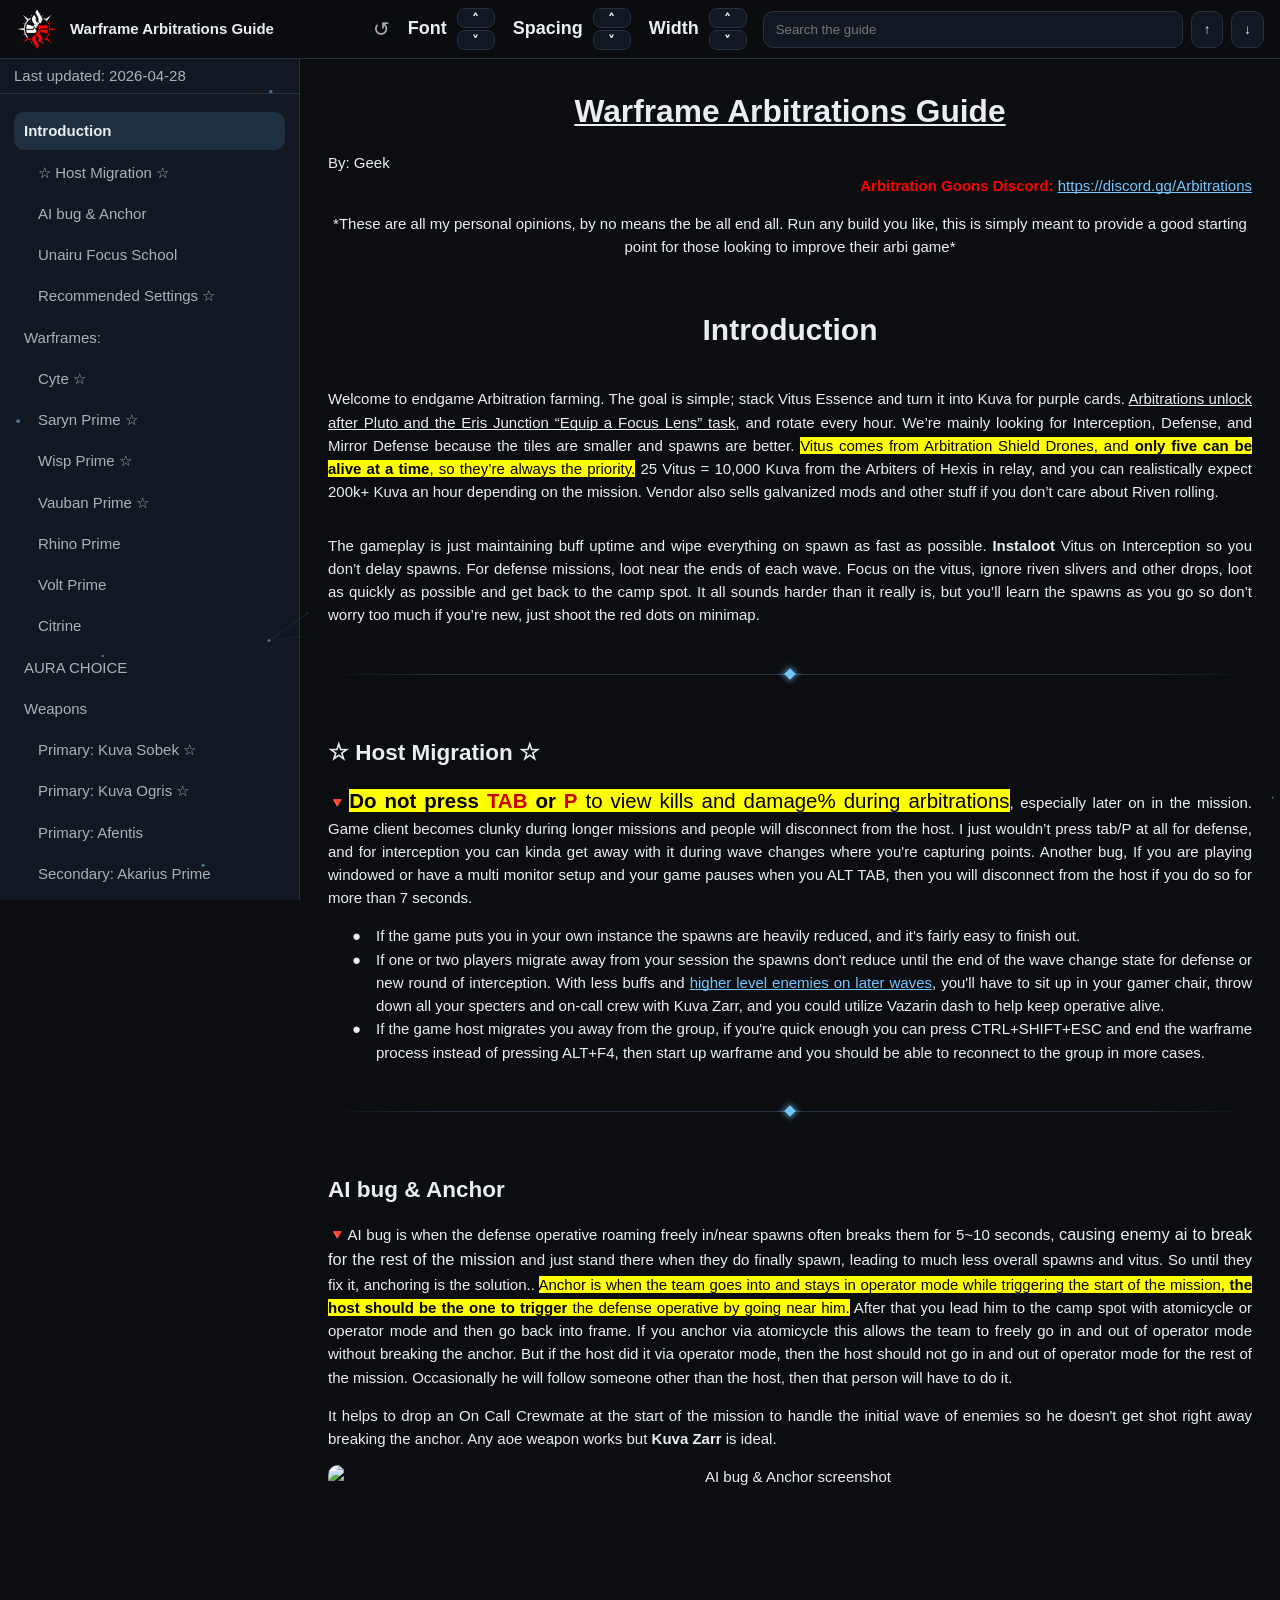
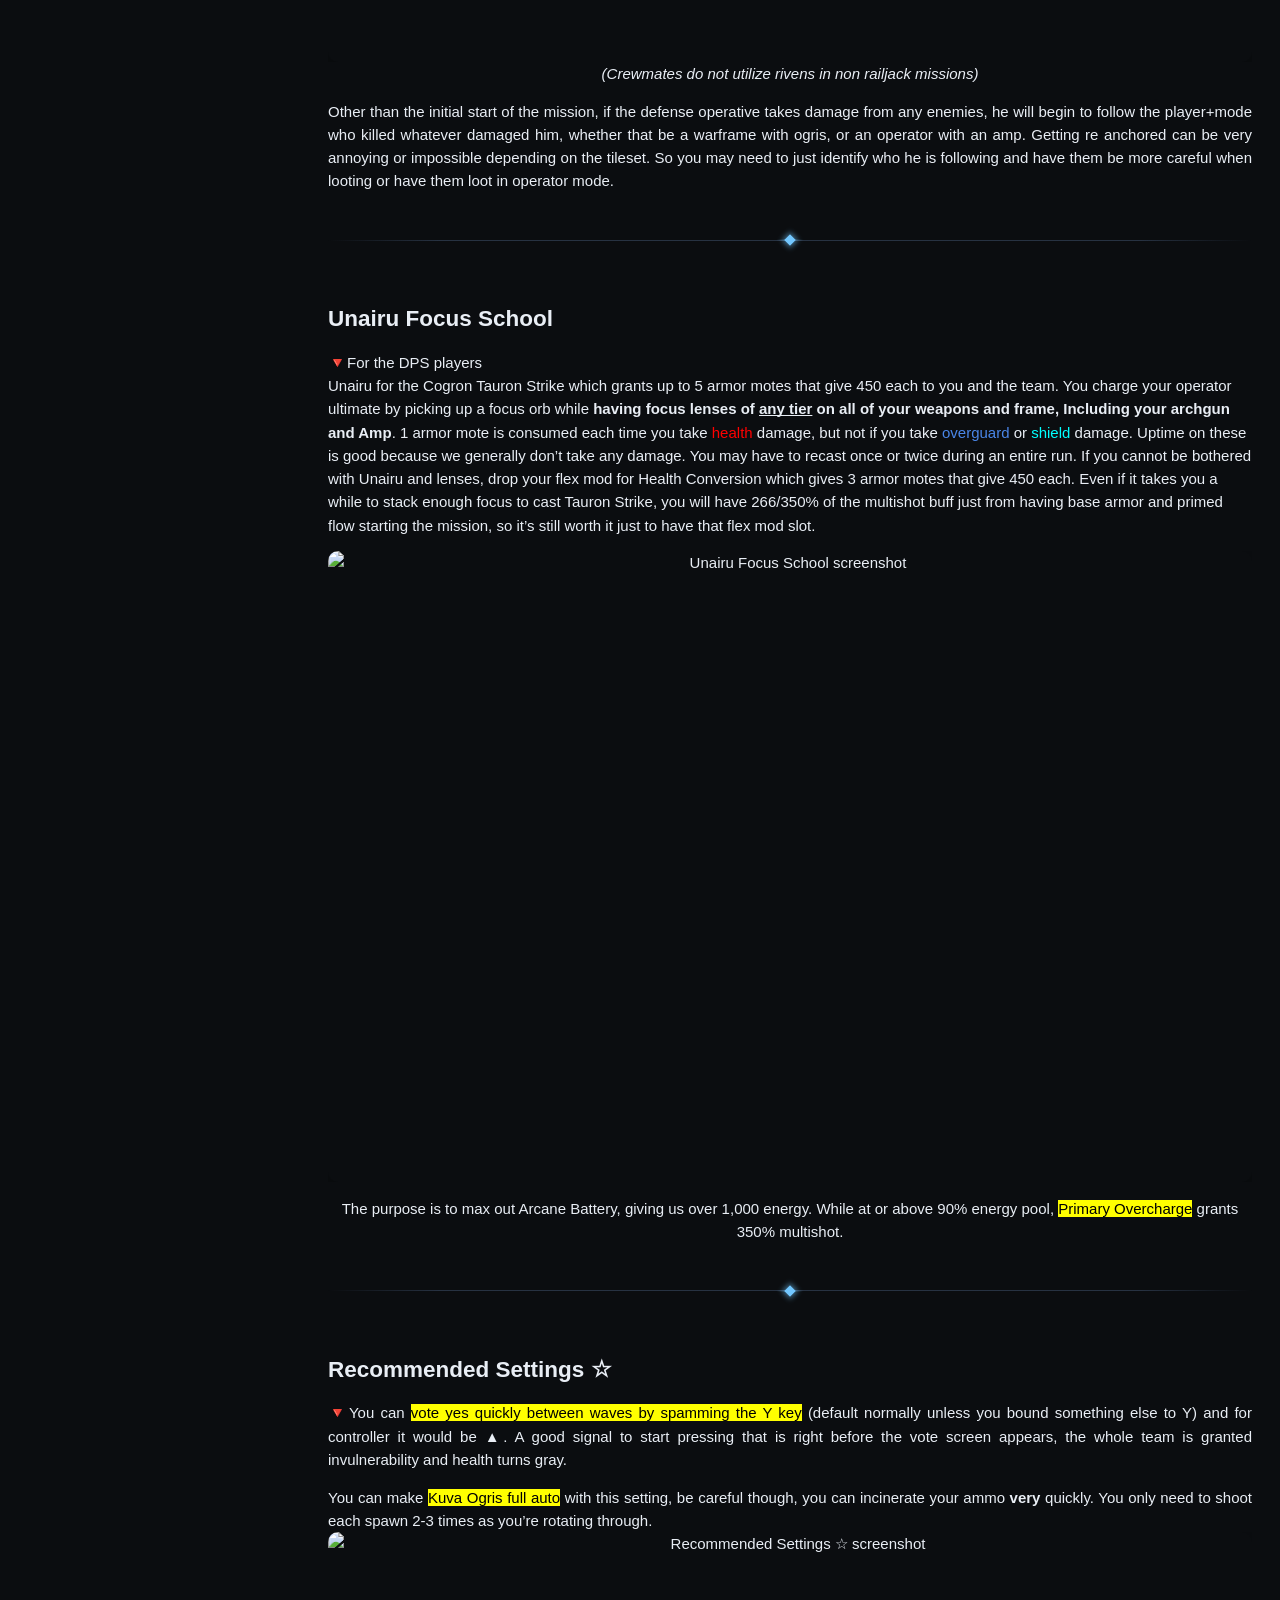
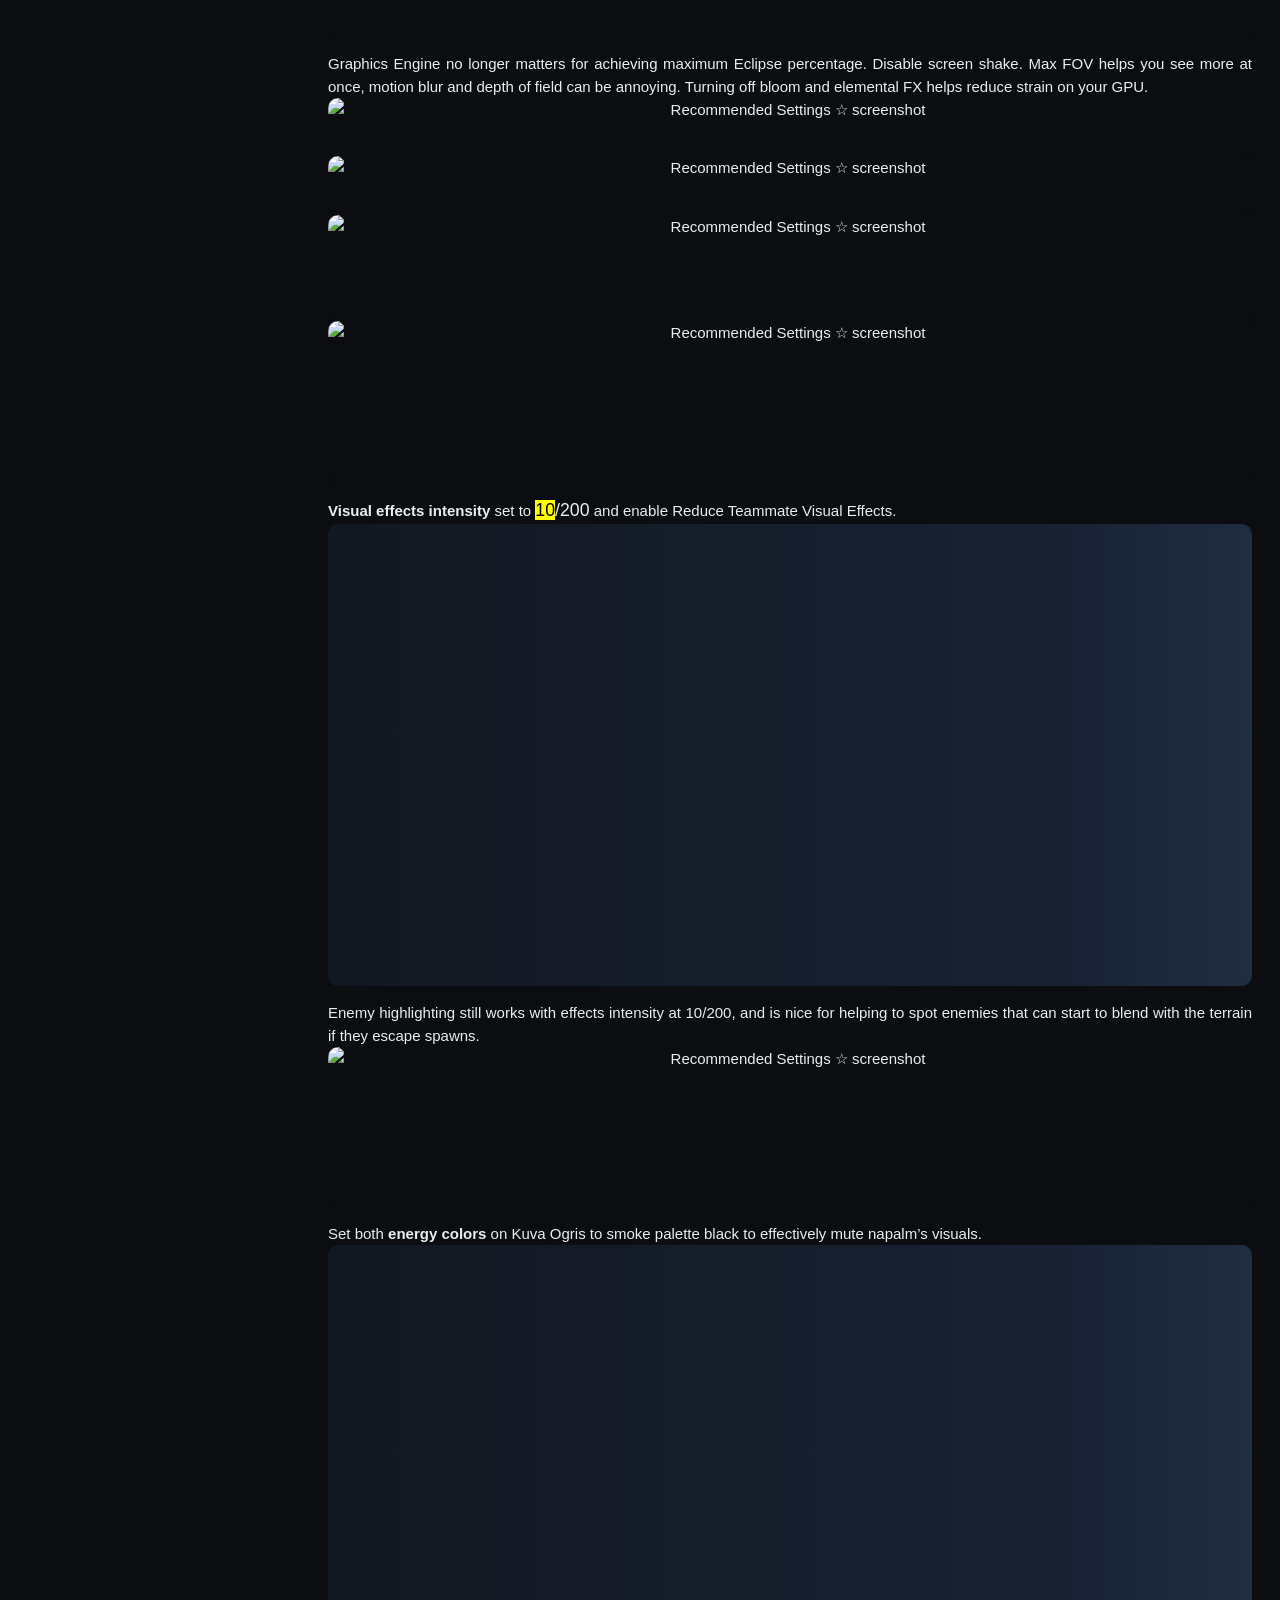
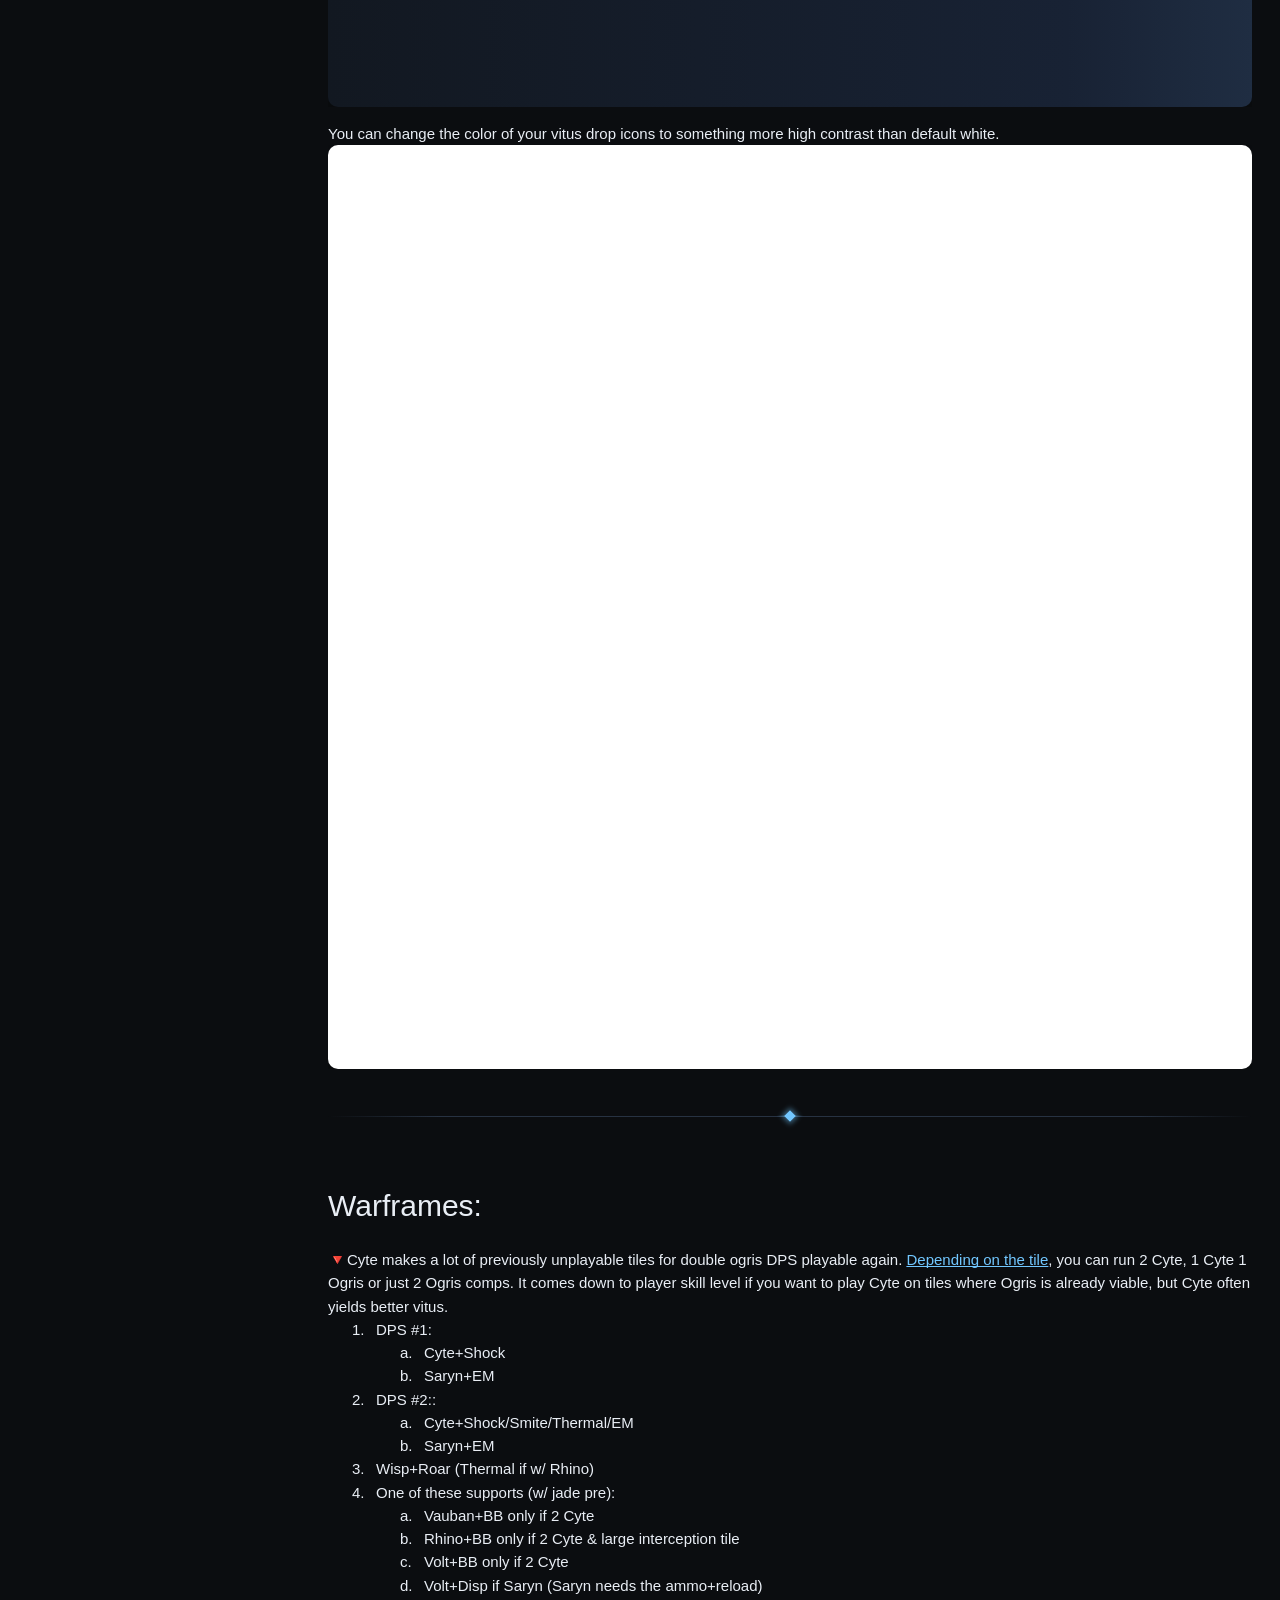
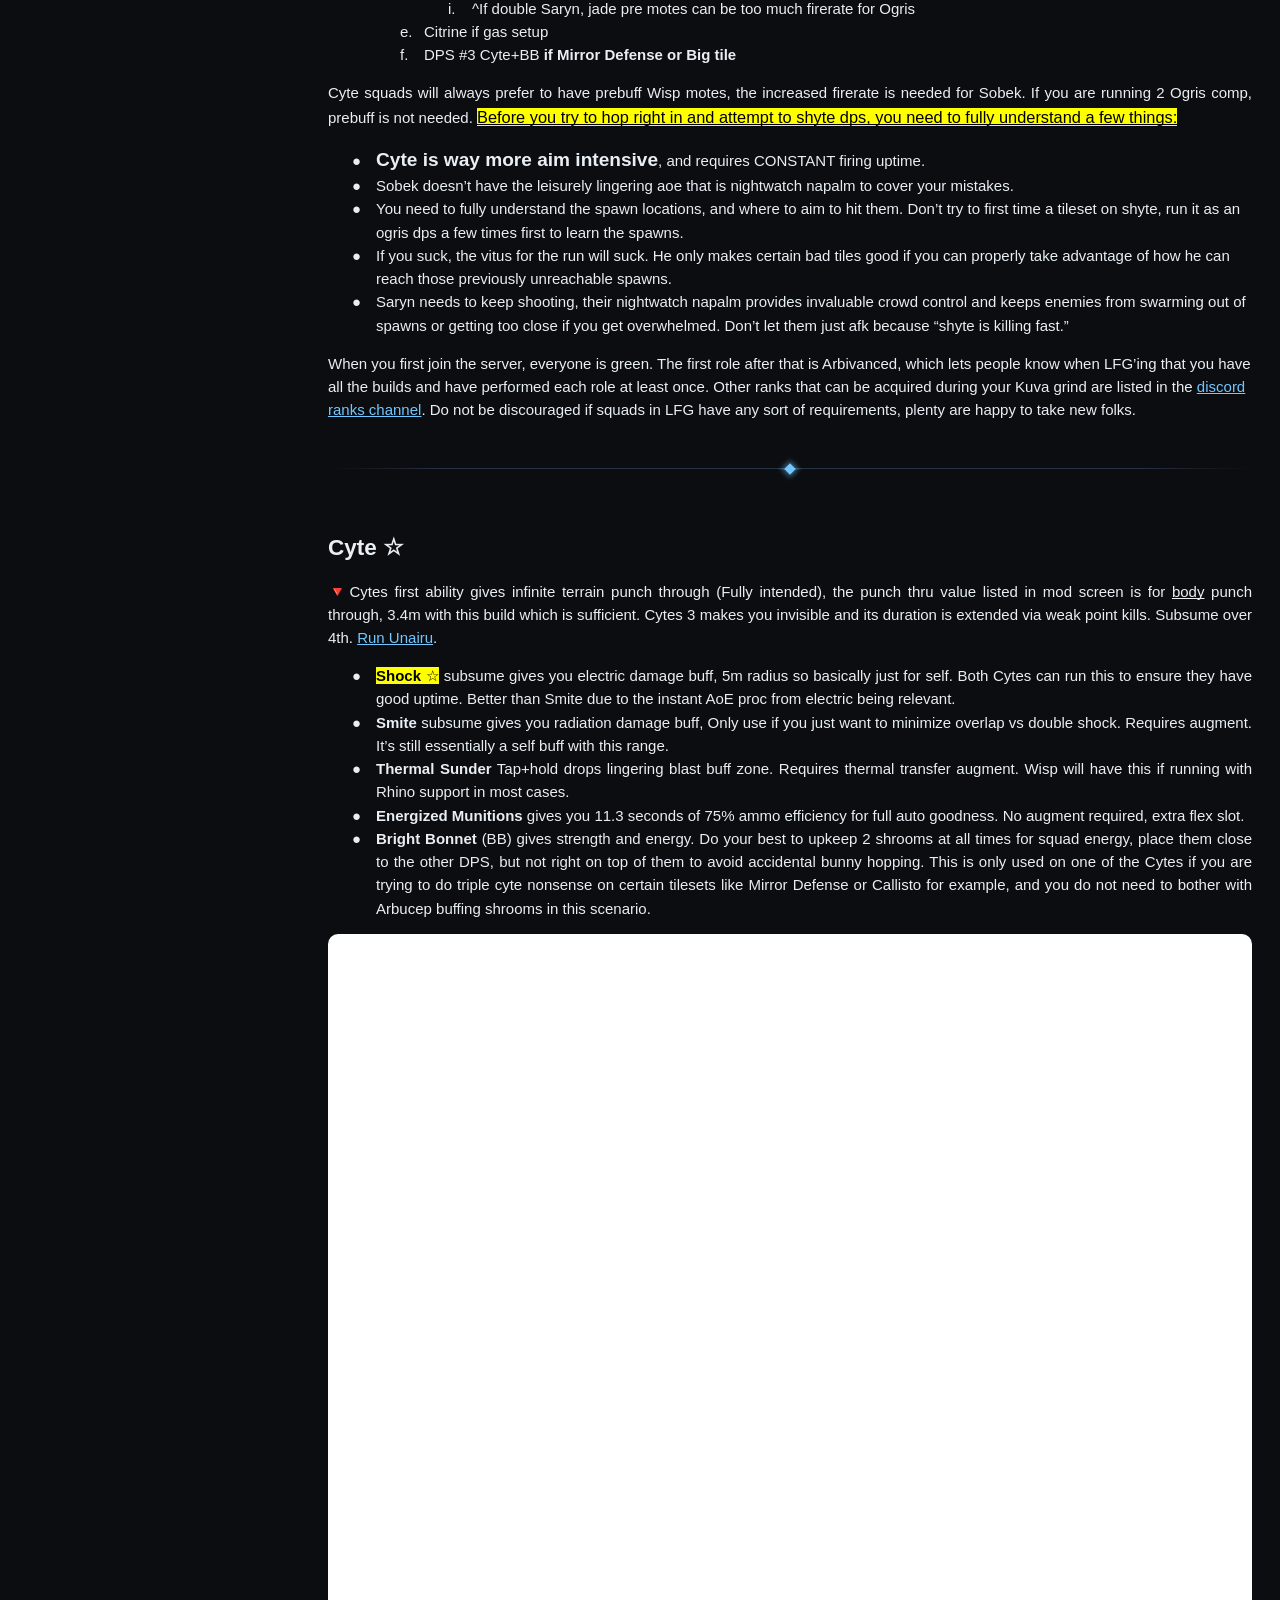
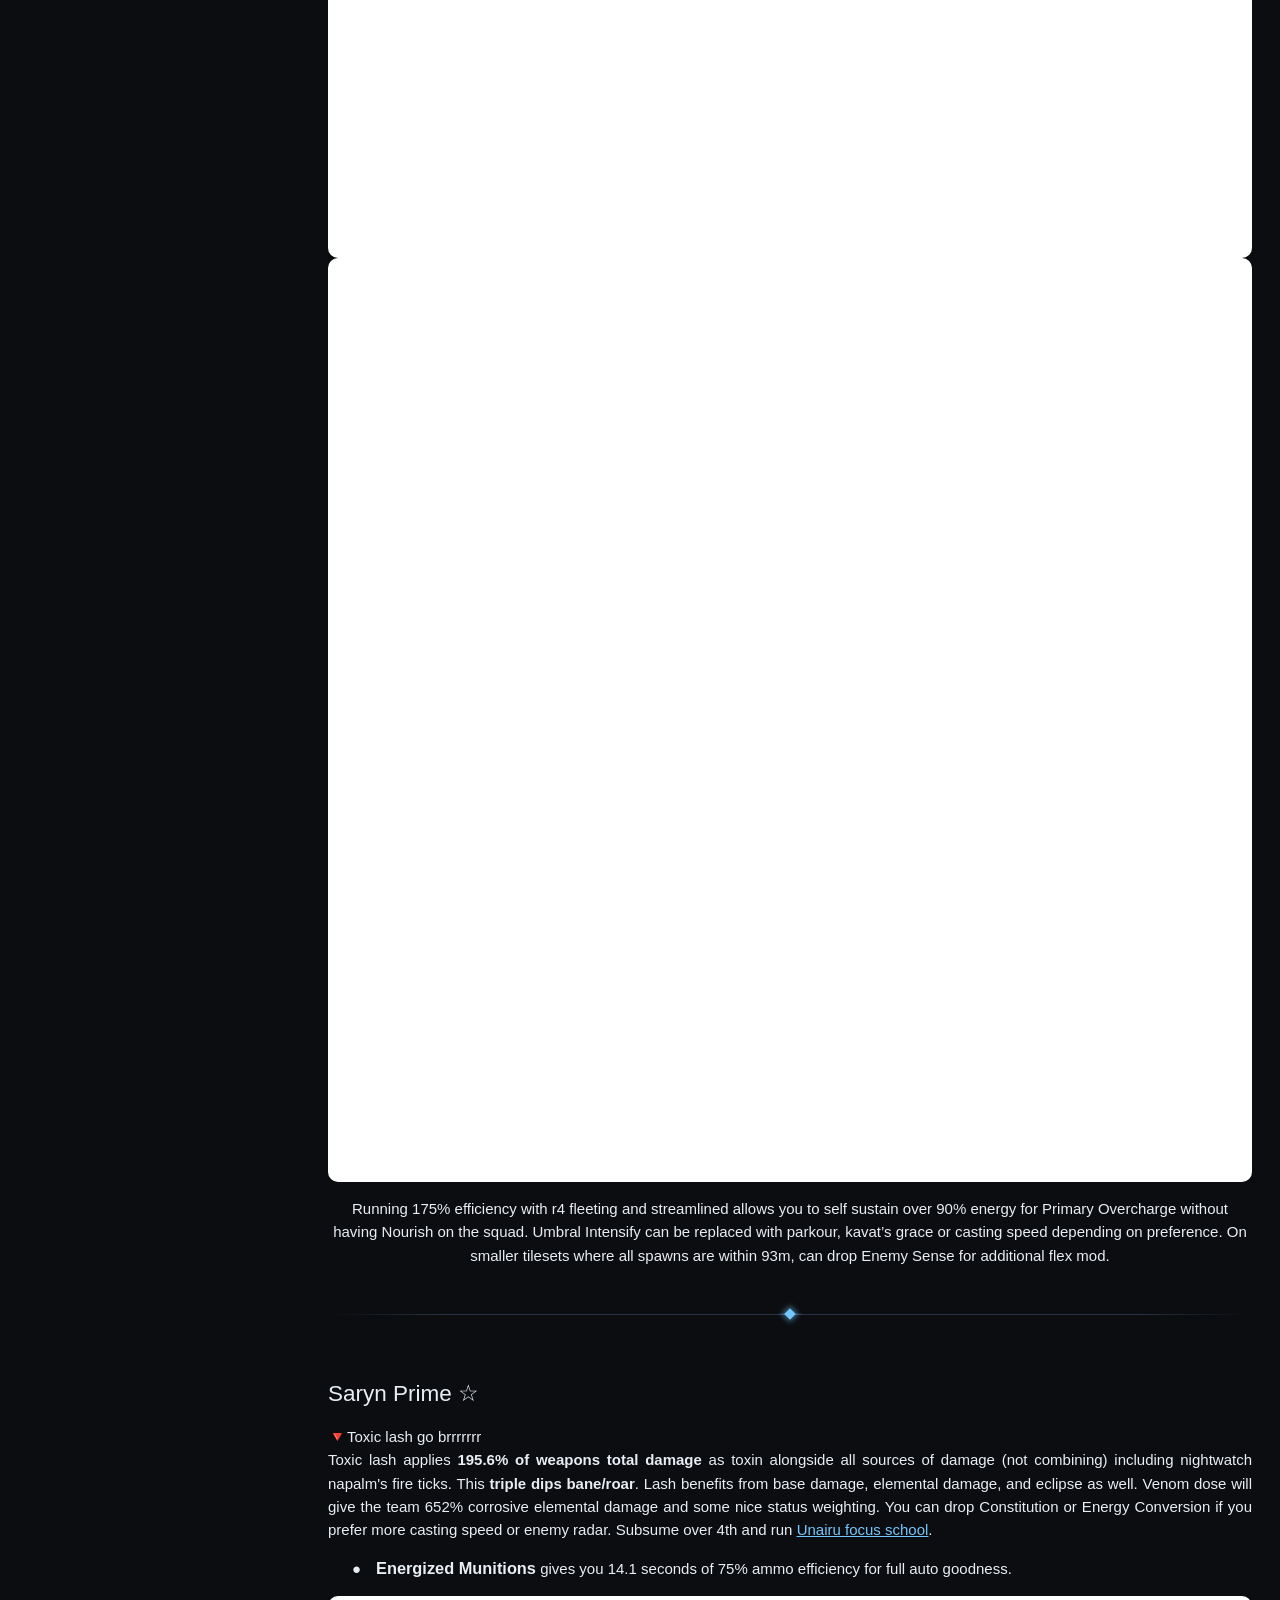
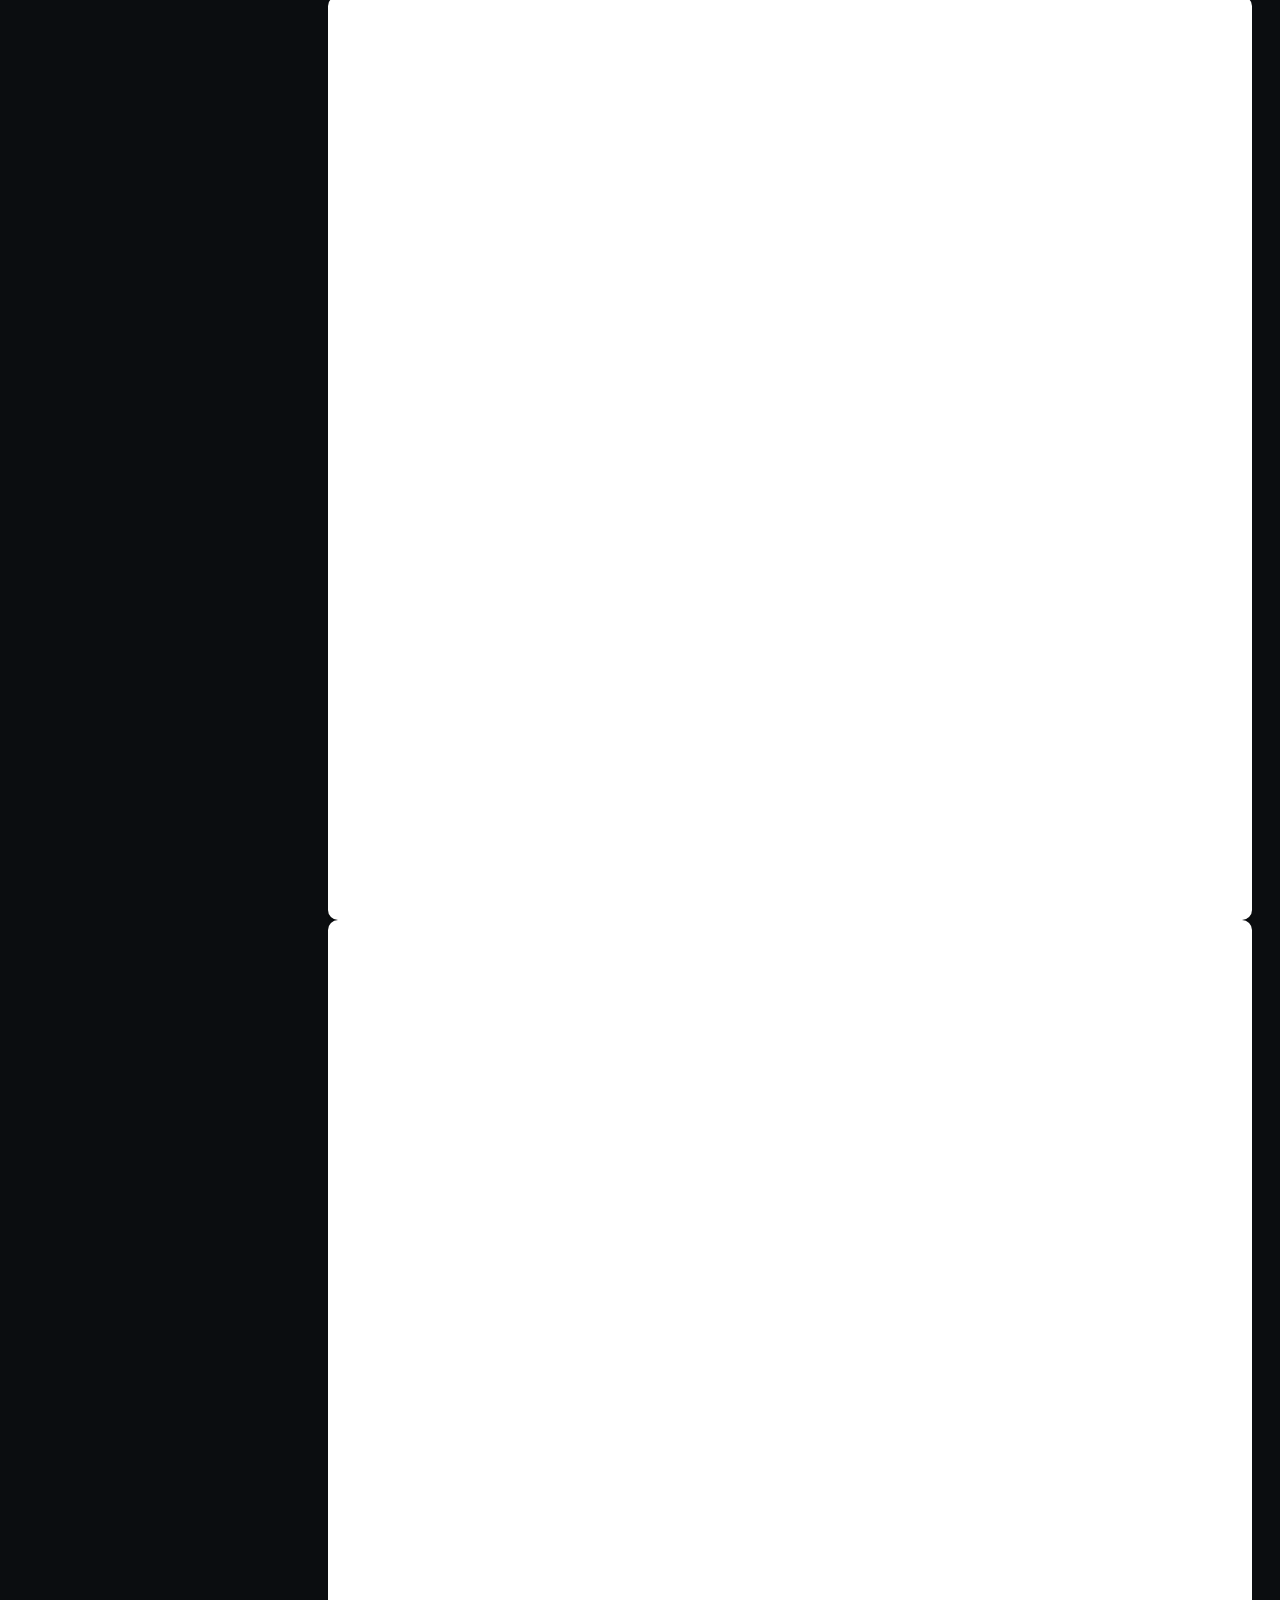
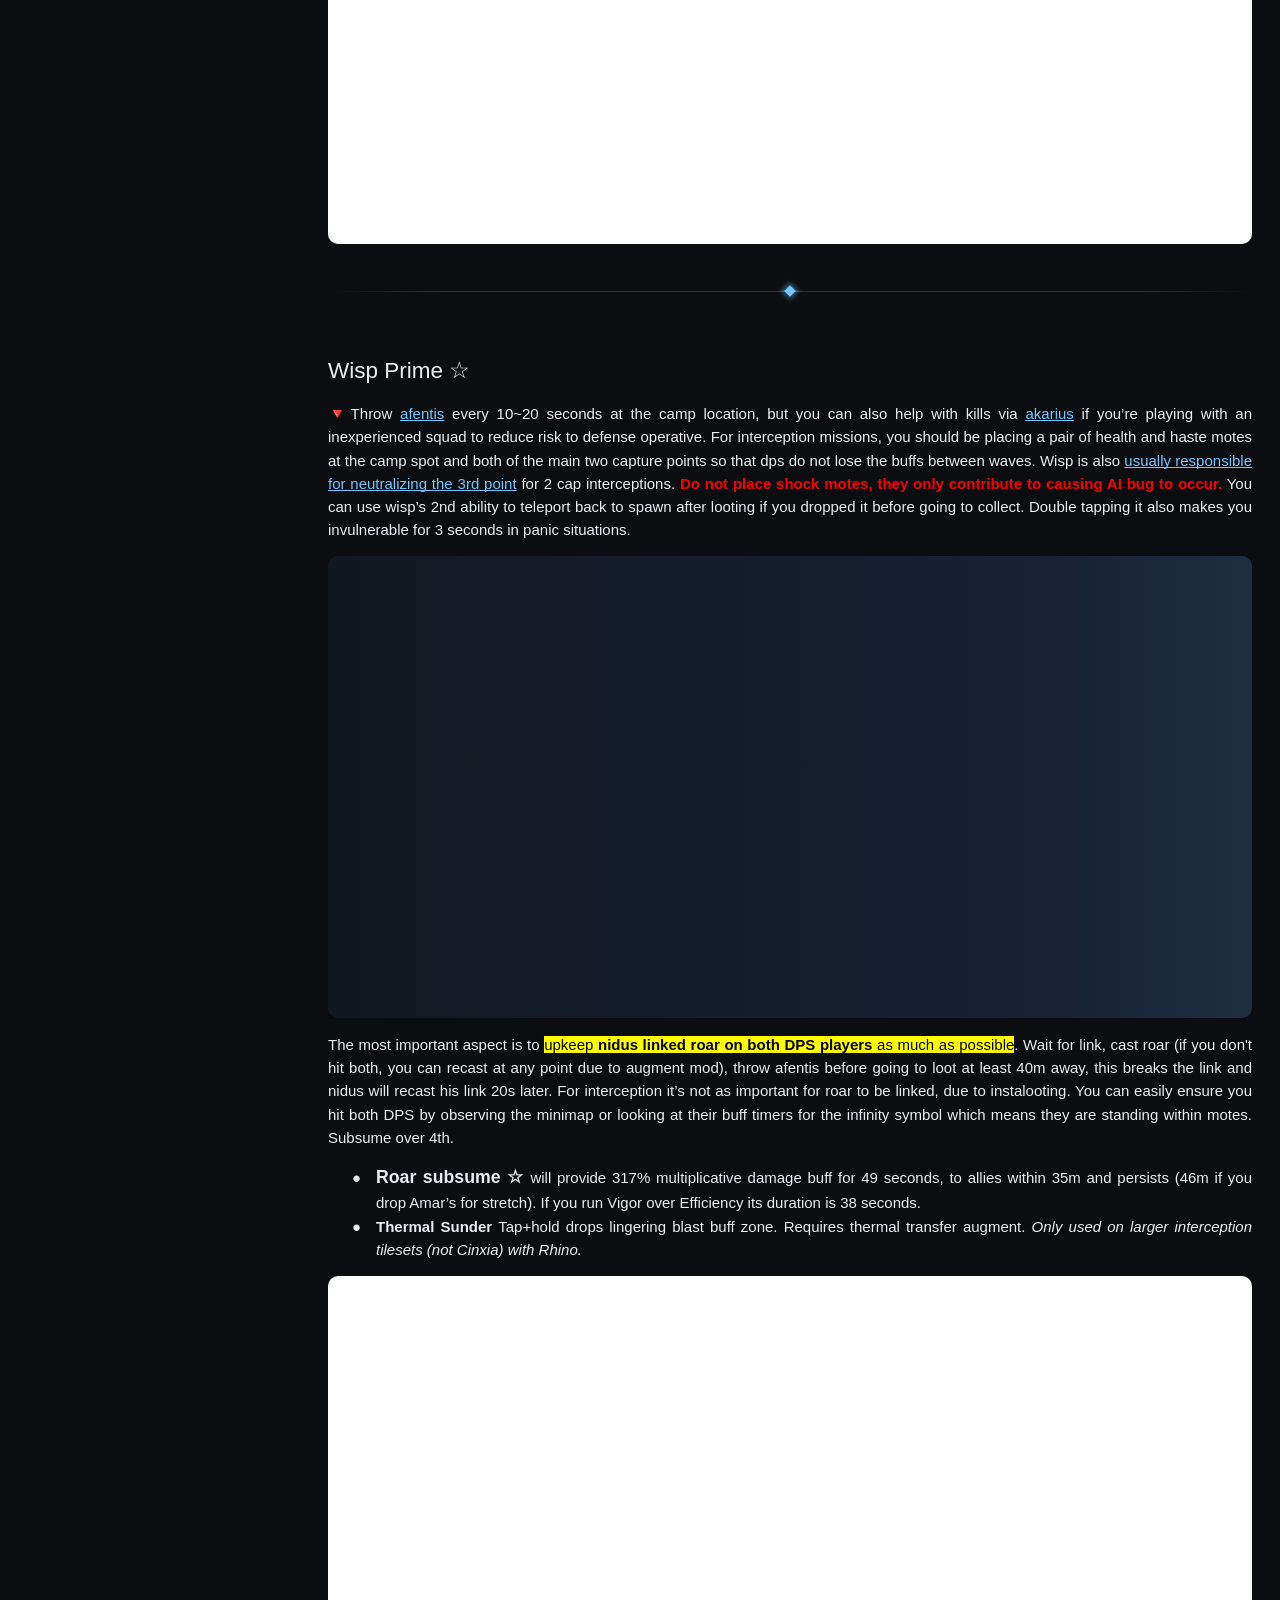
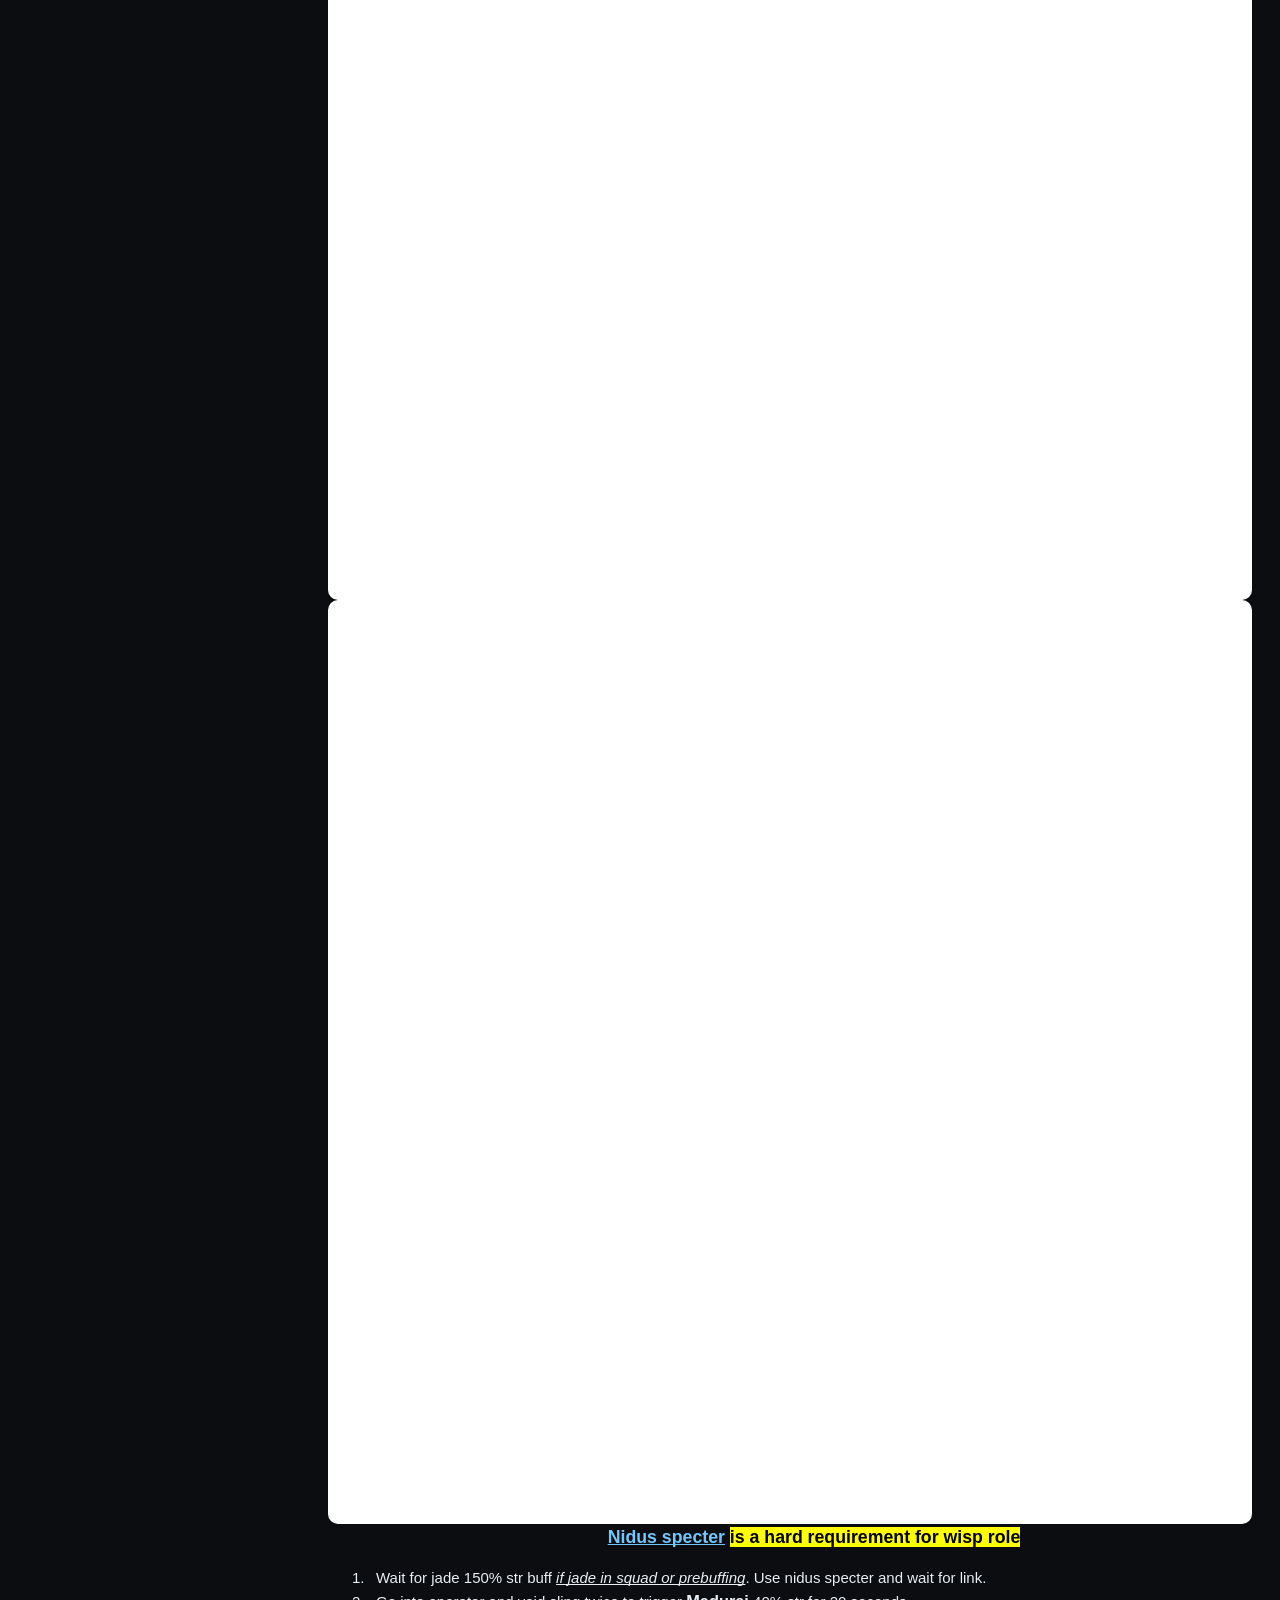
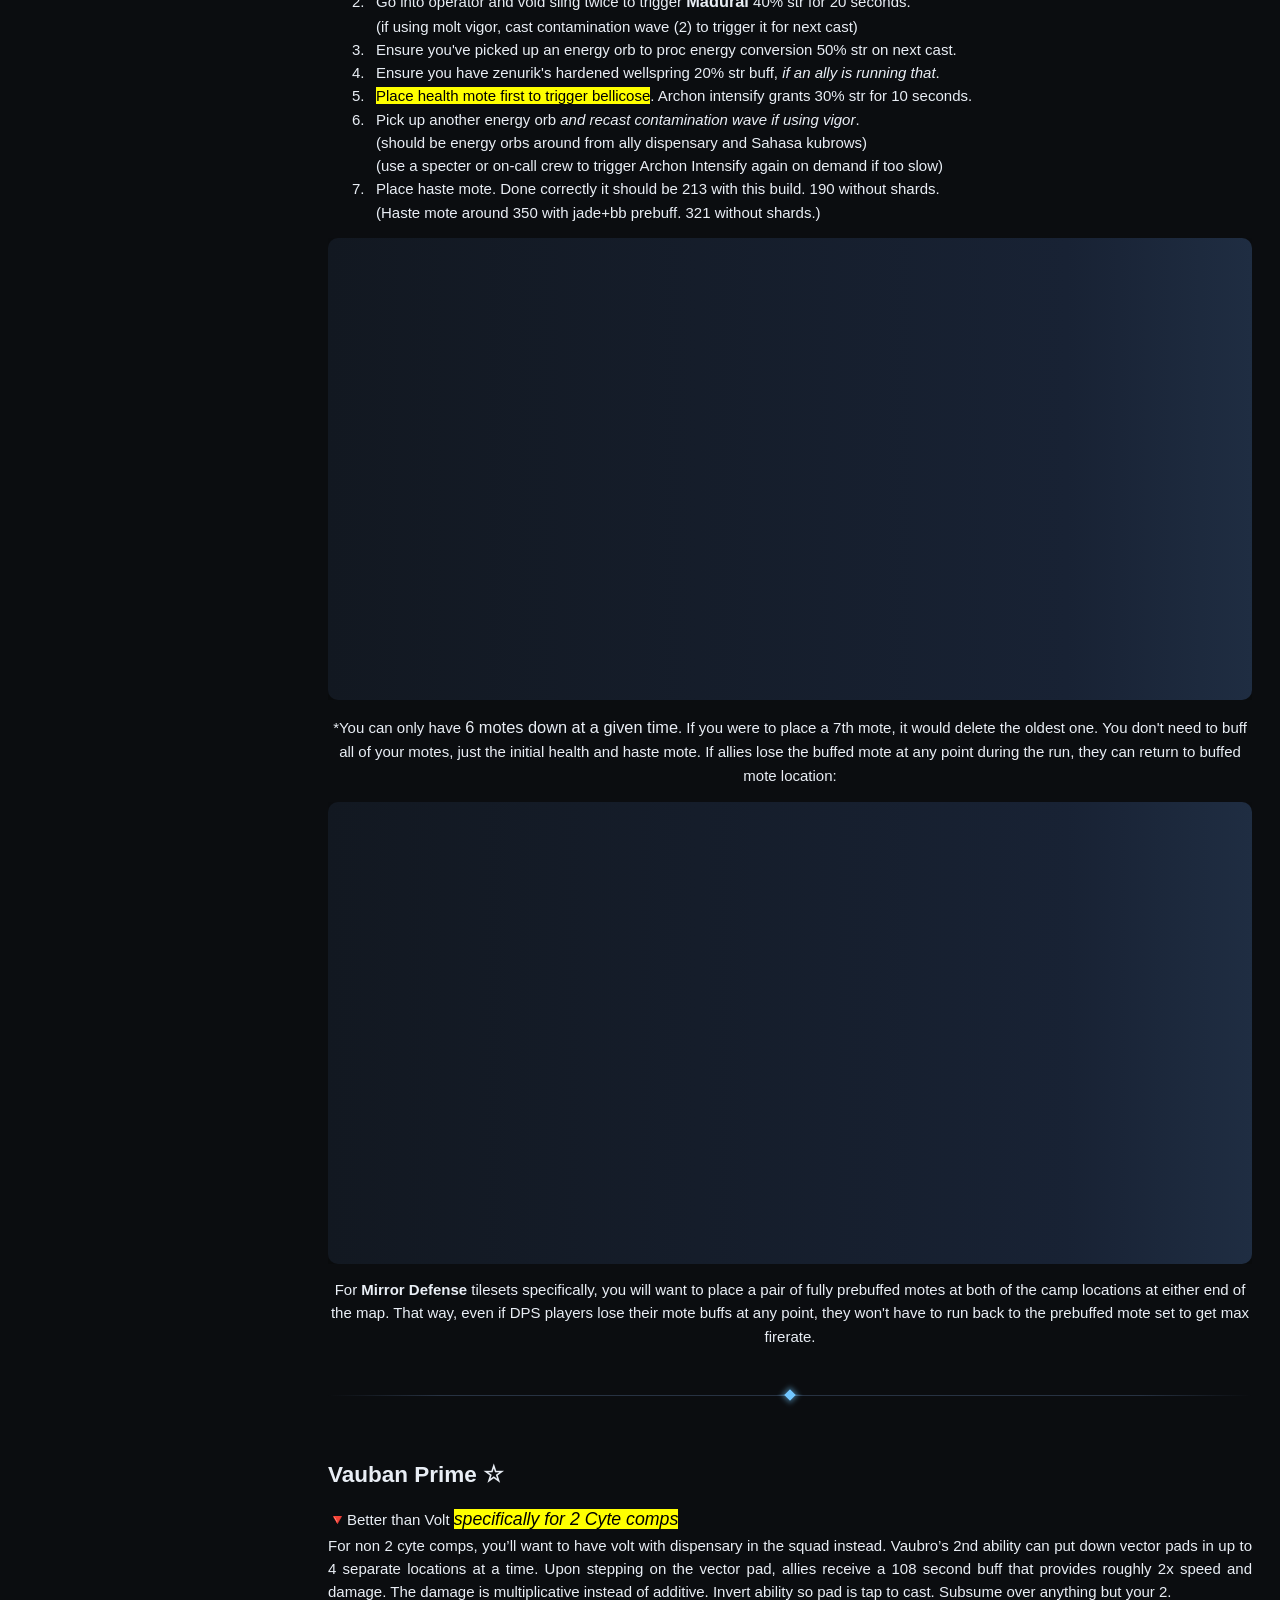
==== commit 236113ce: "automated_update" ====
--- a/index.html
+++ b/index.html
@@ -2246,11 +2246,26 @@
       return Math.max(0, Math.min(getMaxDocumentScrollTop(), Math.round(top)));
     }
 
-    function isTargetLanded(target) {
-      if (!target) return false;
-
+    function getLandingState(target) {
+      // Single batched layout-read pass for the scroll-target geometry. Used
+      // by scrollToHashTarget (and indirectly scrollToHeading via the
+      // optional precomputed state arg) so the landed-check and scroll math
+      // don't re-query layout in the same retry. Halves the per-retry read
+      // count and — combined with the early-cancel logic in
+      // scheduleInitialLandingCorrection — eliminates the read-after-write
+      // reflow cycle Lighthouse flagged at served lines 3815/3890 (~168 ms
+      // accumulated forced reflow on hash landings).
+      if (!target) return null;
       const tolerance = Math.max(10, Math.round((window.innerHeight || 0) * 0.015));
-      return Math.abs(getCurrentScrollTop() - getTargetScrollTop(target)) <= tolerance;
+      const currentTop = getCurrentScrollTop();
+      const targetTop = getTargetScrollTop(target);
+      const delta = targetTop - currentTop;
+      return {
+        currentTop,
+        targetTop,
+        distance: Math.abs(delta),
+        landed: Math.abs(delta) <= tolerance
+      };
     }
 
     function jumpToDocumentY(top) {
@@ -2295,25 +2310,27 @@
       target.dataset.flashTimerId = String(timerId);
     }
 
-    function scrollToHeading(target, behavior = "smooth", shouldFlash = true) {
+    function scrollToHeading(target, behavior = "smooth", shouldFlash = true, precomputedState = null) {
       if (!target) return;
 
-      const currentTop = getCurrentScrollTop();
-      const scrollTop = getTargetScrollTop(target);
-      const distance = Math.abs(scrollTop - currentTop);
+      // Reuse the caller's batched read when available (scrollToHashTarget
+      // passes its already-computed state). Standalone callers (sidebar
+      // click) take the slow path and read fresh.
+      const state = precomputedState || getLandingState(target);
+      if (!state) return;
 
       if (behavior === "instant") {
-        jumpToDocumentY(scrollTop);
+        jumpToDocumentY(state.targetTop);
       } else {
         window.scrollTo({
-          top: scrollTop,
+          top: state.targetTop,
           behavior
         });
       }
 
       if (shouldFlash) {
         const flashDelay = behavior === "smooth"
-          ? Math.min(700, Math.max(180, distance * 0.45))
+          ? Math.min(700, Math.max(180, state.distance * 0.45))
           : 0;
         scheduleHeadingFlash(target, flashDelay);
       }
@@ -2643,7 +2660,14 @@
       el.dataset.mediaPriority = priority;
 
       if (el.tagName === "IMG") {
-        el.loading = priority === "high" ? "eager" : "lazy";
+        // `loading` controls WHETHER to fetch (eager = now, lazy = when near
+        // viewport). `fetchPriority` controls HOW to schedule the fetch among
+        // other in-flight requests. They're orthogonal. We only want lazy
+        // behavior for the "low" tail — JS is explicitly assigning src on
+        // "high" and "auto" images, so they must be eager or the browser
+        // defers the fetch until each one scrolls into view (and the user
+        // sees rows of grayed-out placeholders that snap in one at a time).
+        el.loading = priority === "low" ? "lazy" : "eager";
         if (SUPPORTS_FETCH_PRIORITY) {
           el.fetchPriority = priority === "high" ? "high" : (priority === "low" ? "low" : "auto");
         }
@@ -2865,13 +2889,20 @@
 
     function scrollToHashTarget(behavior = "auto", shouldFlash = true, force = false) {
       const target = getCurrentHashTarget();
-      if (!target) return false;
-
-      if (force || !isTargetLanded(target)) {
-        scrollToHeading(target, behavior === "auto" ? "instant" : behavior, shouldFlash);
+      if (!target) return null;
+
+      // Read once, decide once, scroll once. The boolean return distinguishes
+      // "we had to scroll" from "we were already there" so the retry
+      // scheduler can stop firing once layout has stabilized — that's what
+      // kills the 168 ms accumulated reflow cost on hash landings.
+      const state = getLandingState(target);
+      if (!state) return null;
+
+      if (force || !state.landed) {
+        scrollToHeading(target, behavior === "auto" ? "instant" : behavior, shouldFlash, state);
       }
       setActiveSidebarTarget(target);
-      return true;
+      return state.landed ? "landed" : "scrolled";
     }
 
     function correctInitialLanding() {
@@ -2880,12 +2911,18 @@
         if (!target) return false;
 
         suppressSectionObserver(700);
-        const landed = scrollToHashTarget("instant", !initialLandingFlashDone);
-        if (landed) {
+        const result = scrollToHashTarget("instant", !initialLandingFlashDone);
+        if (result) {
           initialLandingFlashDone = true;
           prioritizeMediaForHeading(target);
         }
-        return landed;
+        // Return value signals "stable" to scheduleInitialLandingCorrection —
+        // true when no scroll was needed this pass (page didn't shift since
+        // last retry), so the schedule can self-cancel. If layout shifts on
+        // a later retry, scrollToHashTarget returns "scrolled" and the
+        // schedule keeps running. Both initial-landing and post-load passes
+        // use the same signal.
+        return result === "landed";
       }
 
       suppressSectionObserver(250);
@@ -2898,7 +2935,13 @@
       initialLandingFlashDone = false;
       const run = () => {
         if (token !== initialScrollCorrectionToken) return;
-        correctInitialLanding();
+        if (correctInitialLanding()) {
+          // Layout has stabilized (we were already at the target this pass —
+          // no scroll needed). Cancel the rest of the retry schedule so
+          // future timers/rAFs are no-ops. Stops the per-retry forced-reflow
+          // chain that drove the 168 ms cost Lighthouse flagged.
+          cancelInitialLandingCorrection();
+        }
       };
       // Hash landings can shift late as media/layout resolves; retry up to 8s, while no-hash top resets only need a short settle window.
       const retryDelays = window.location.hash?.startsWith("#")
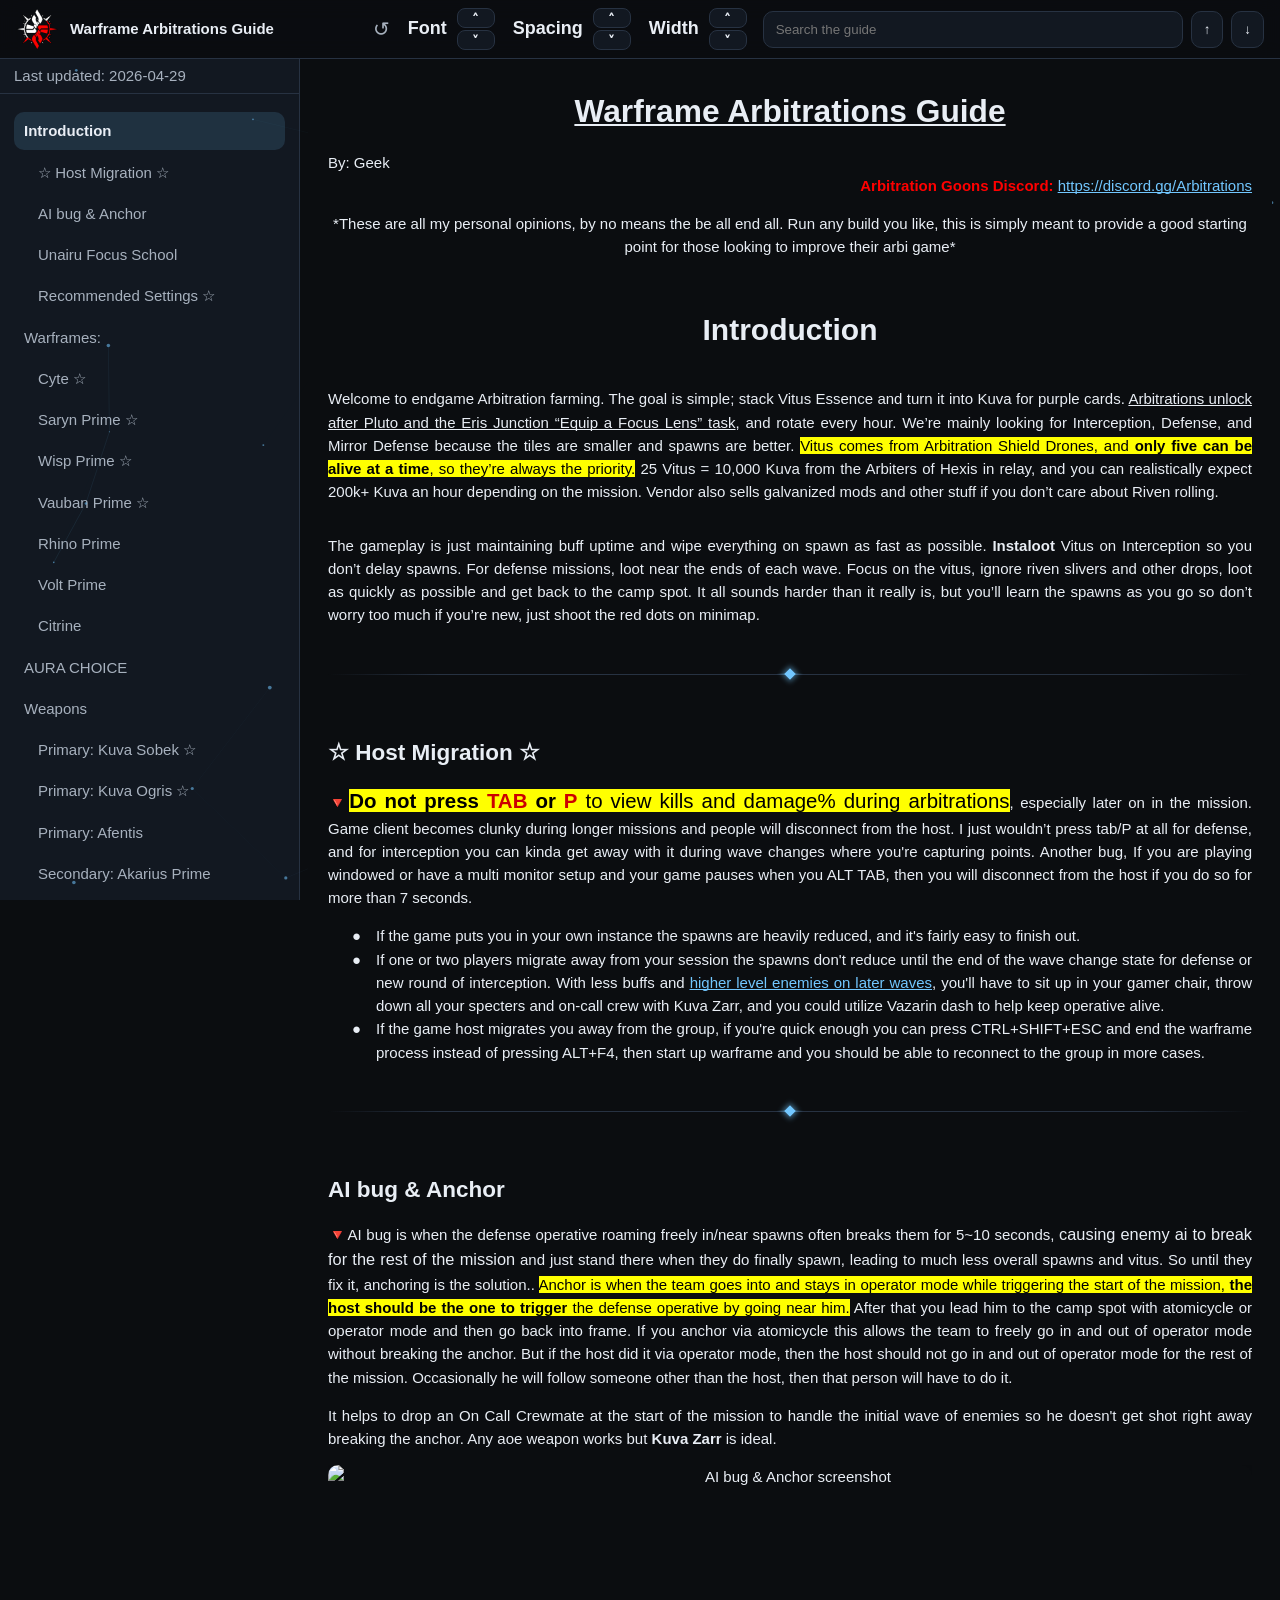
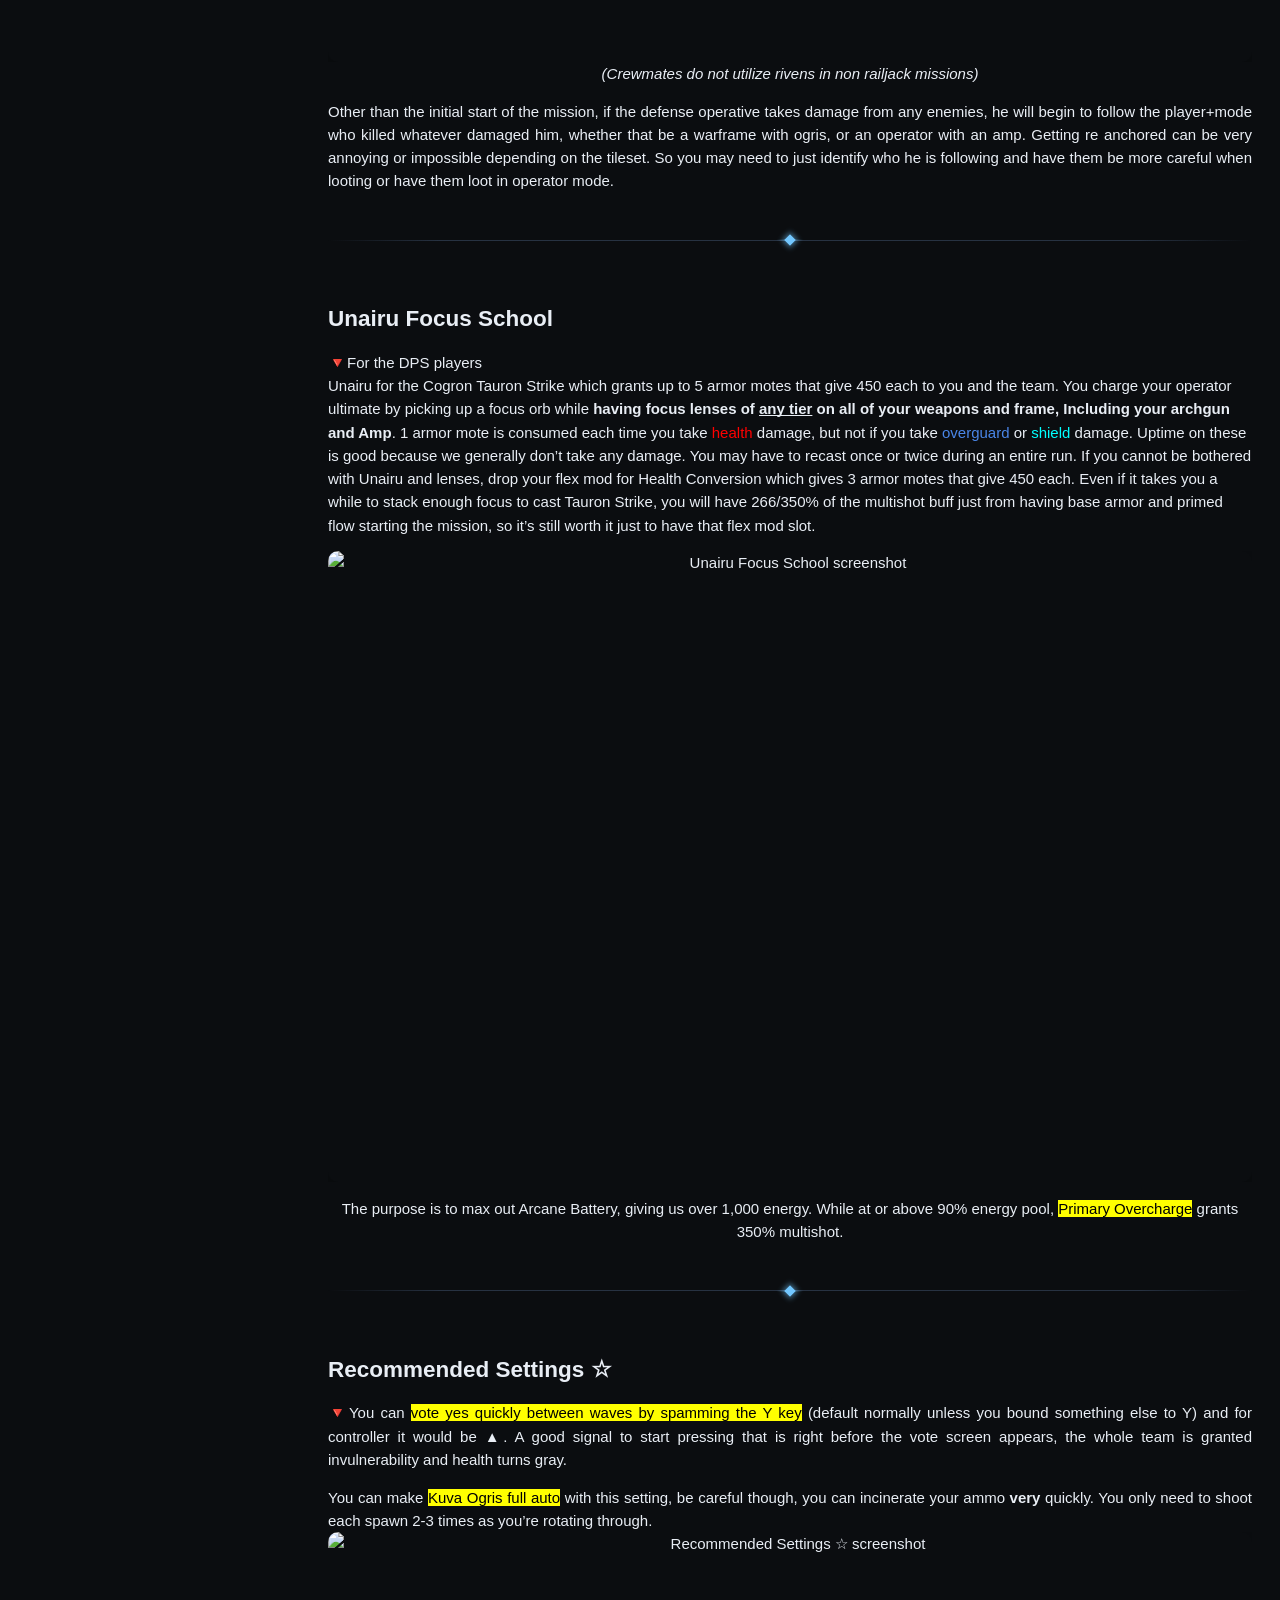
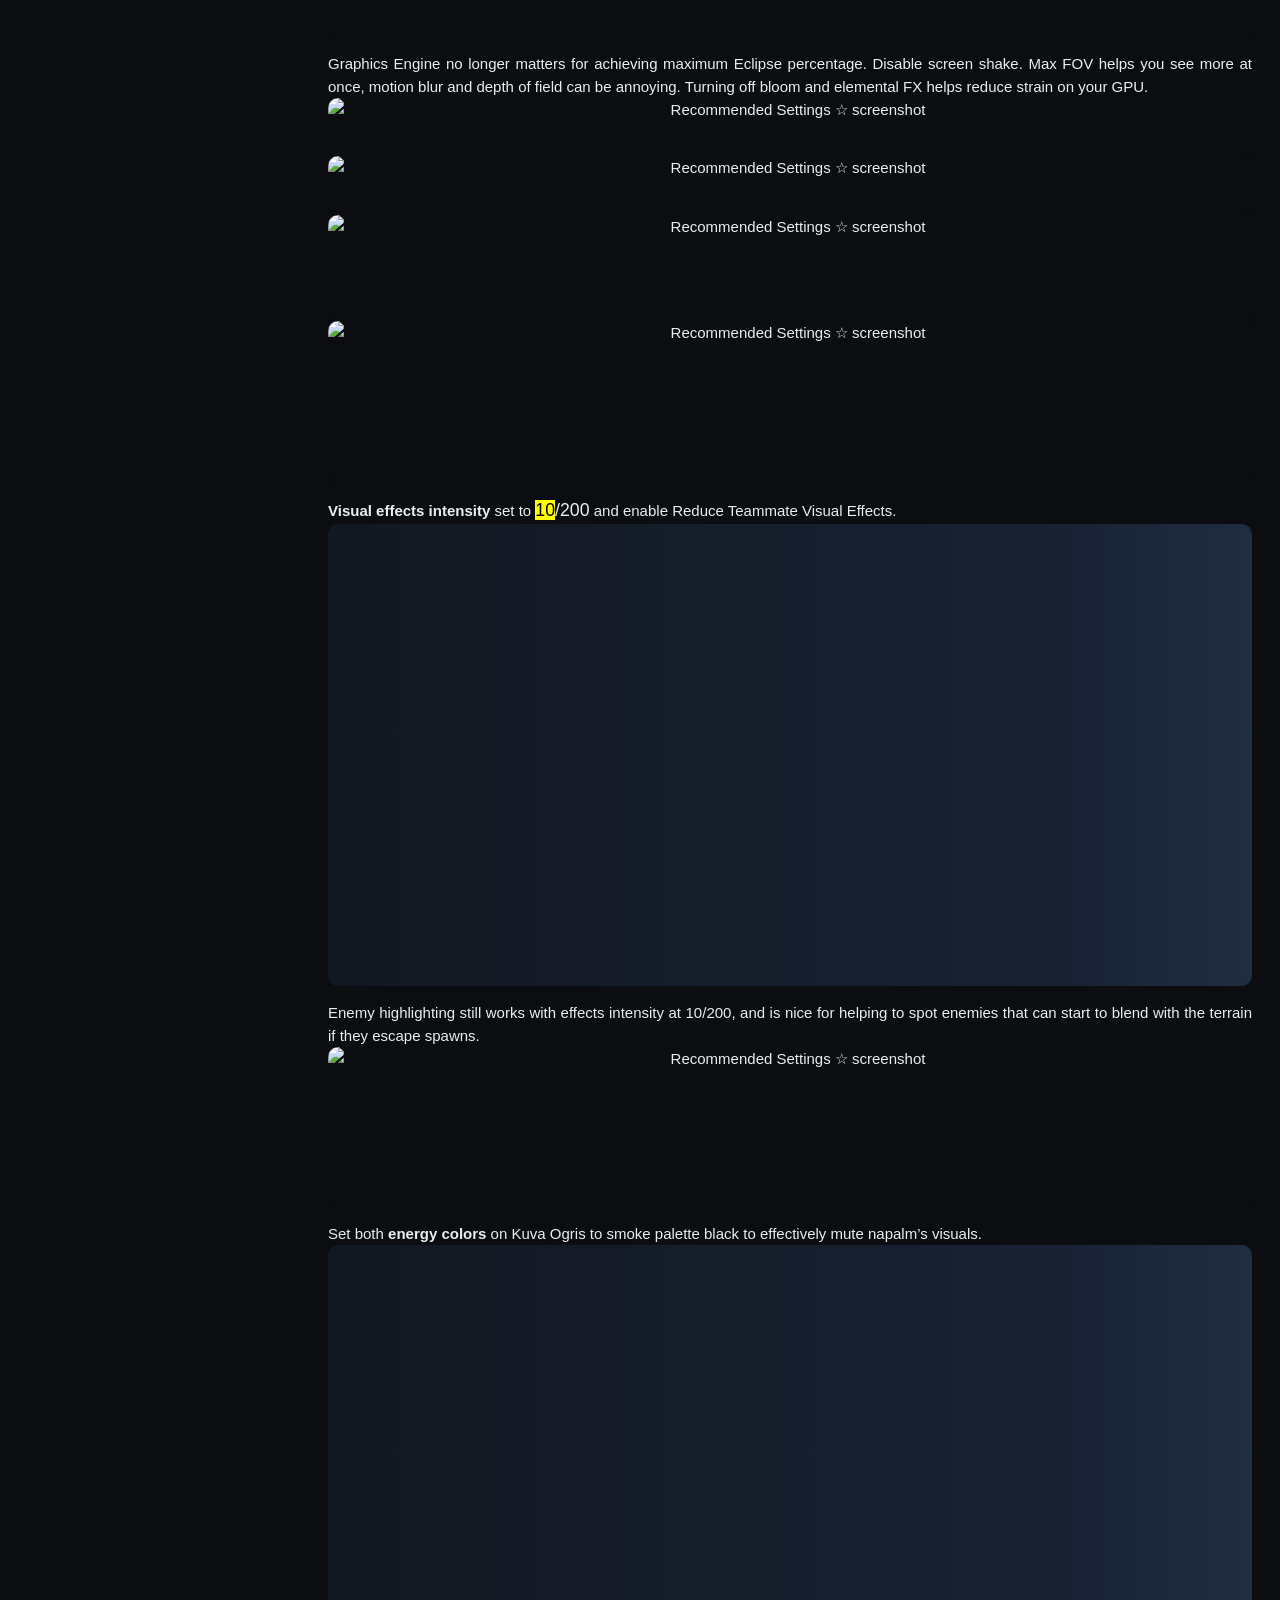
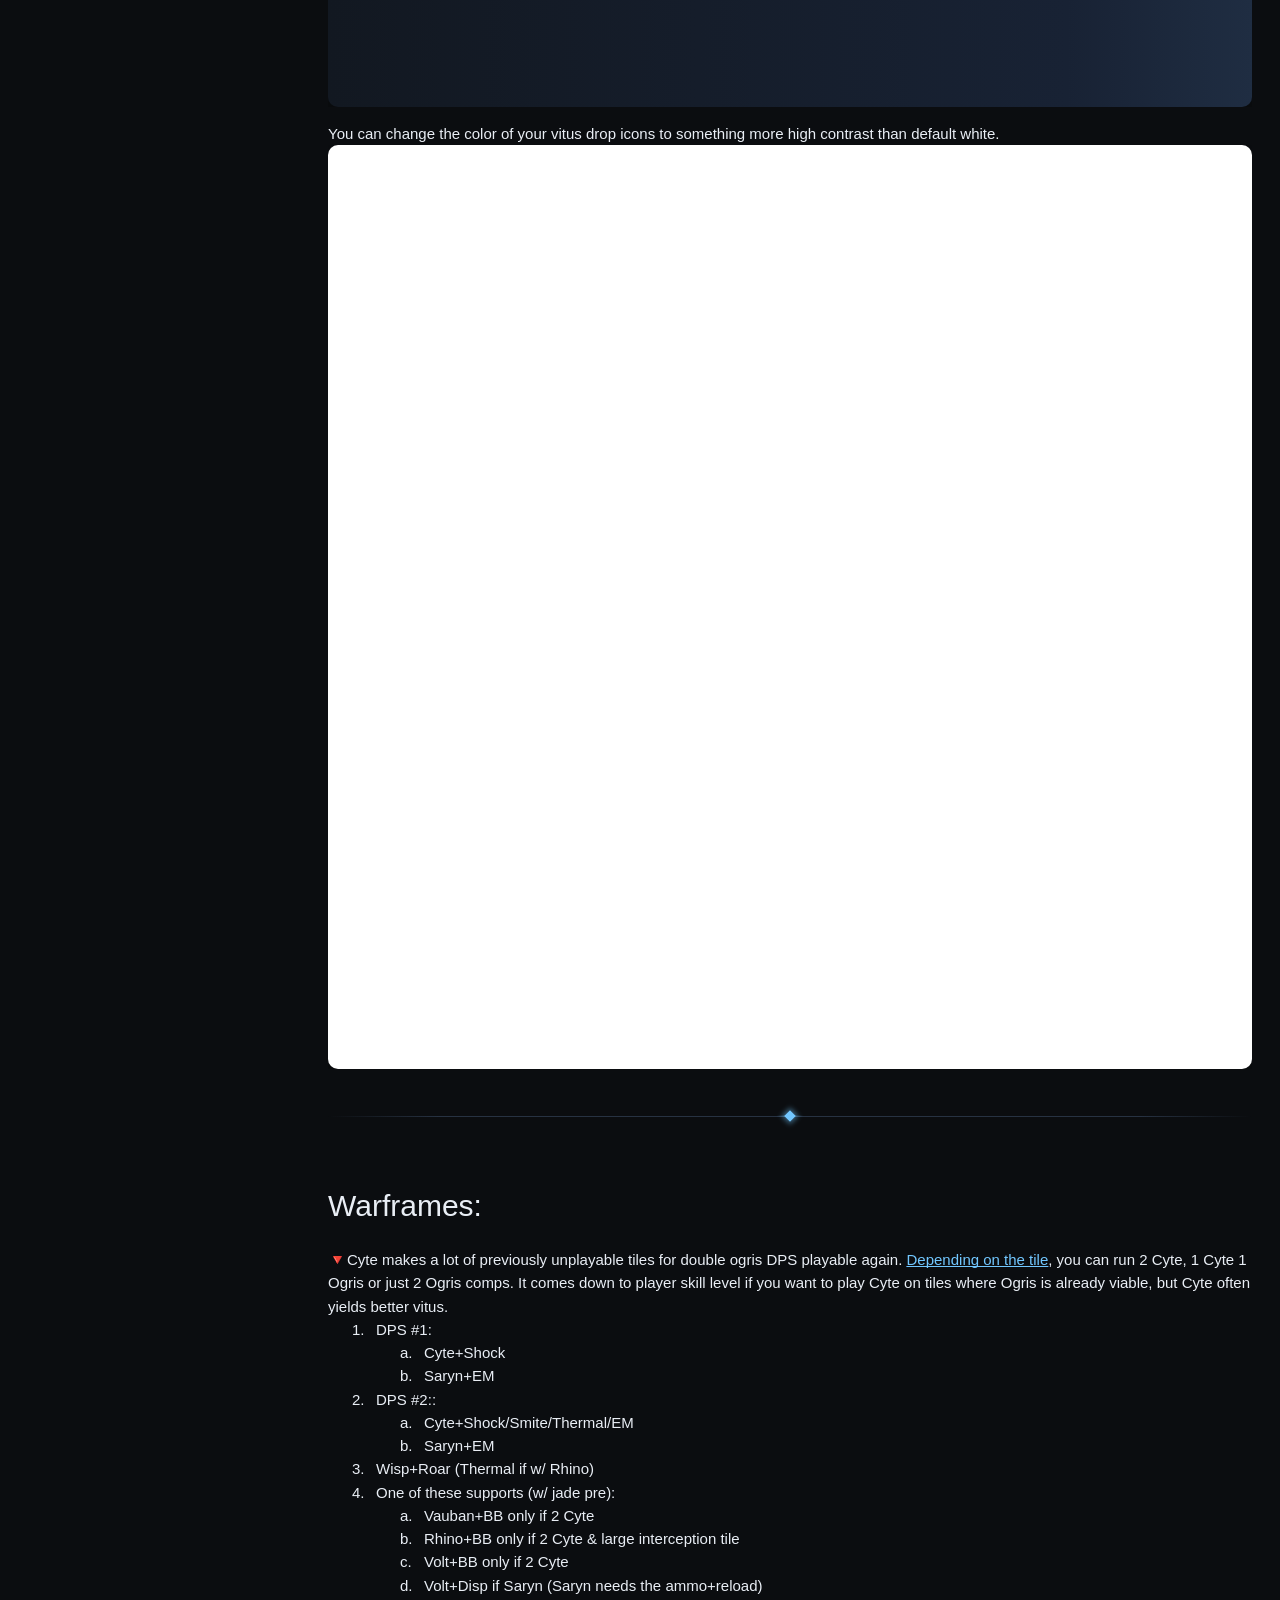
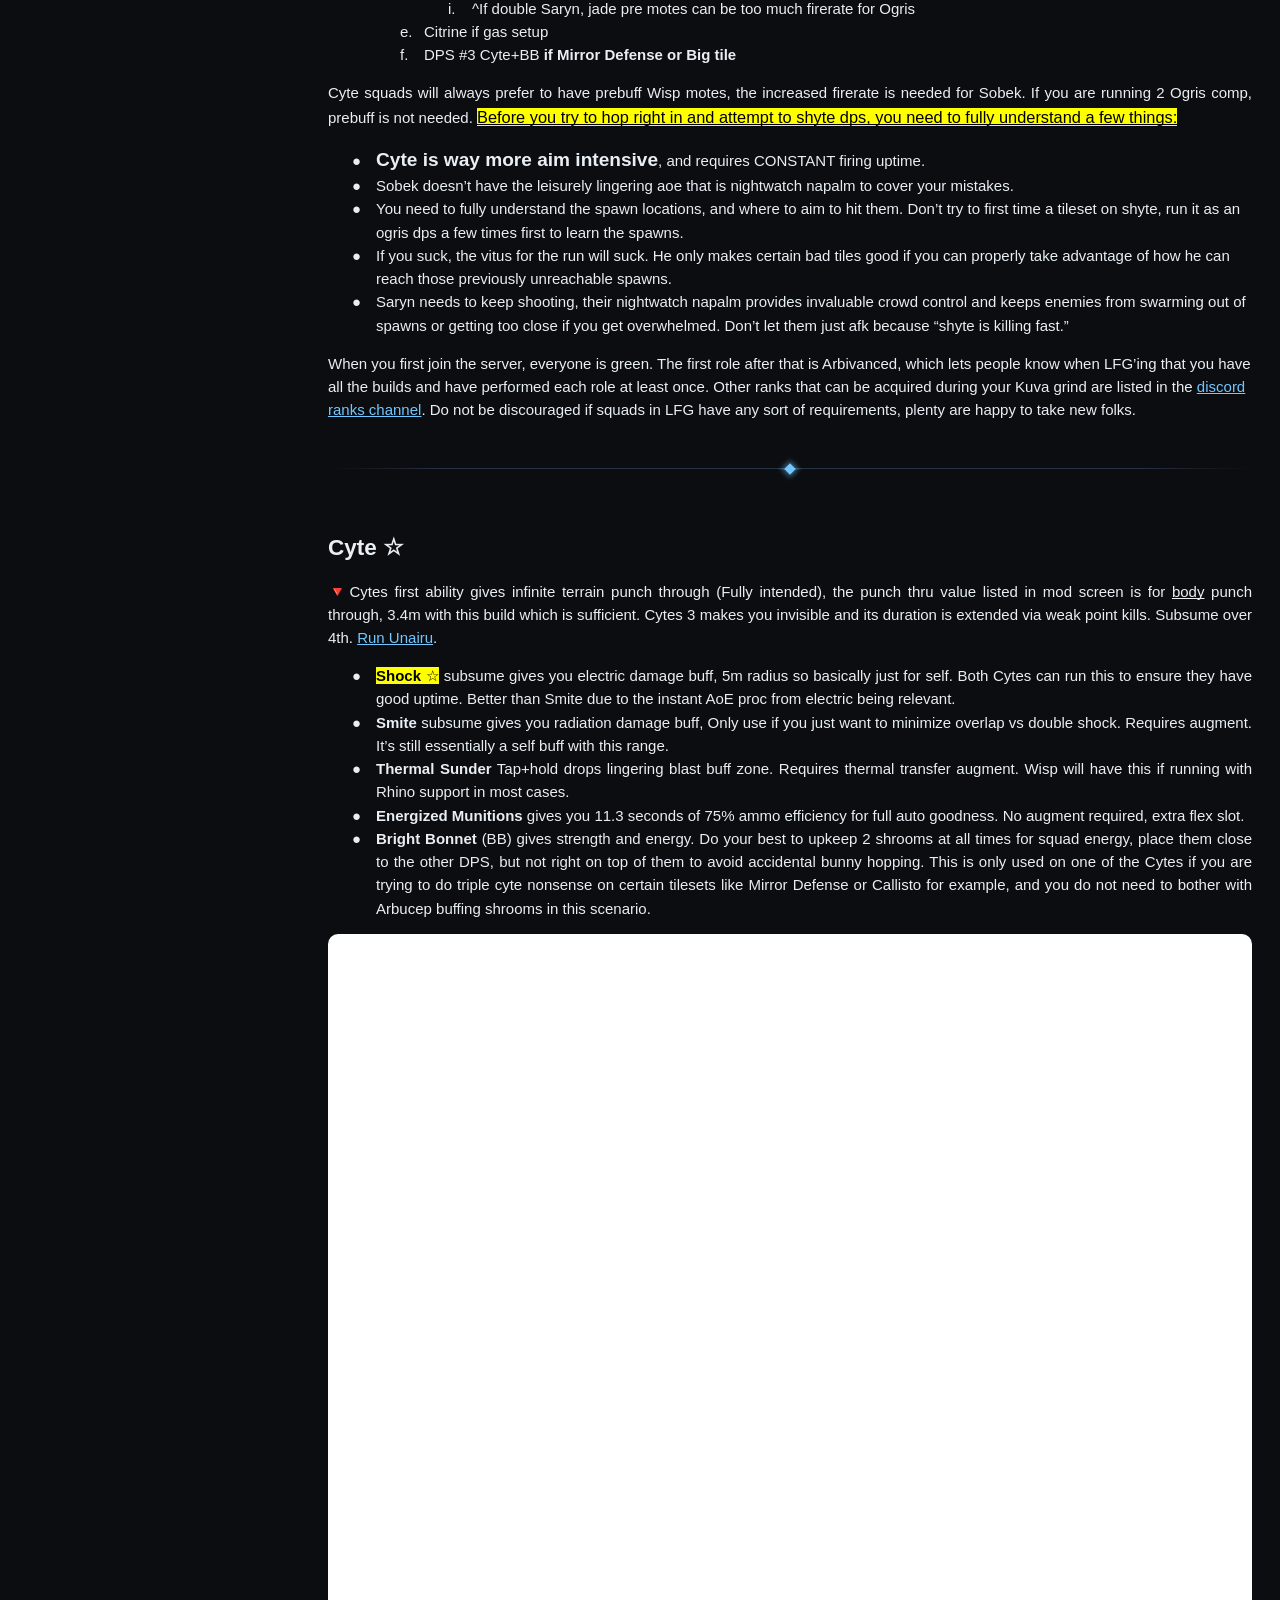
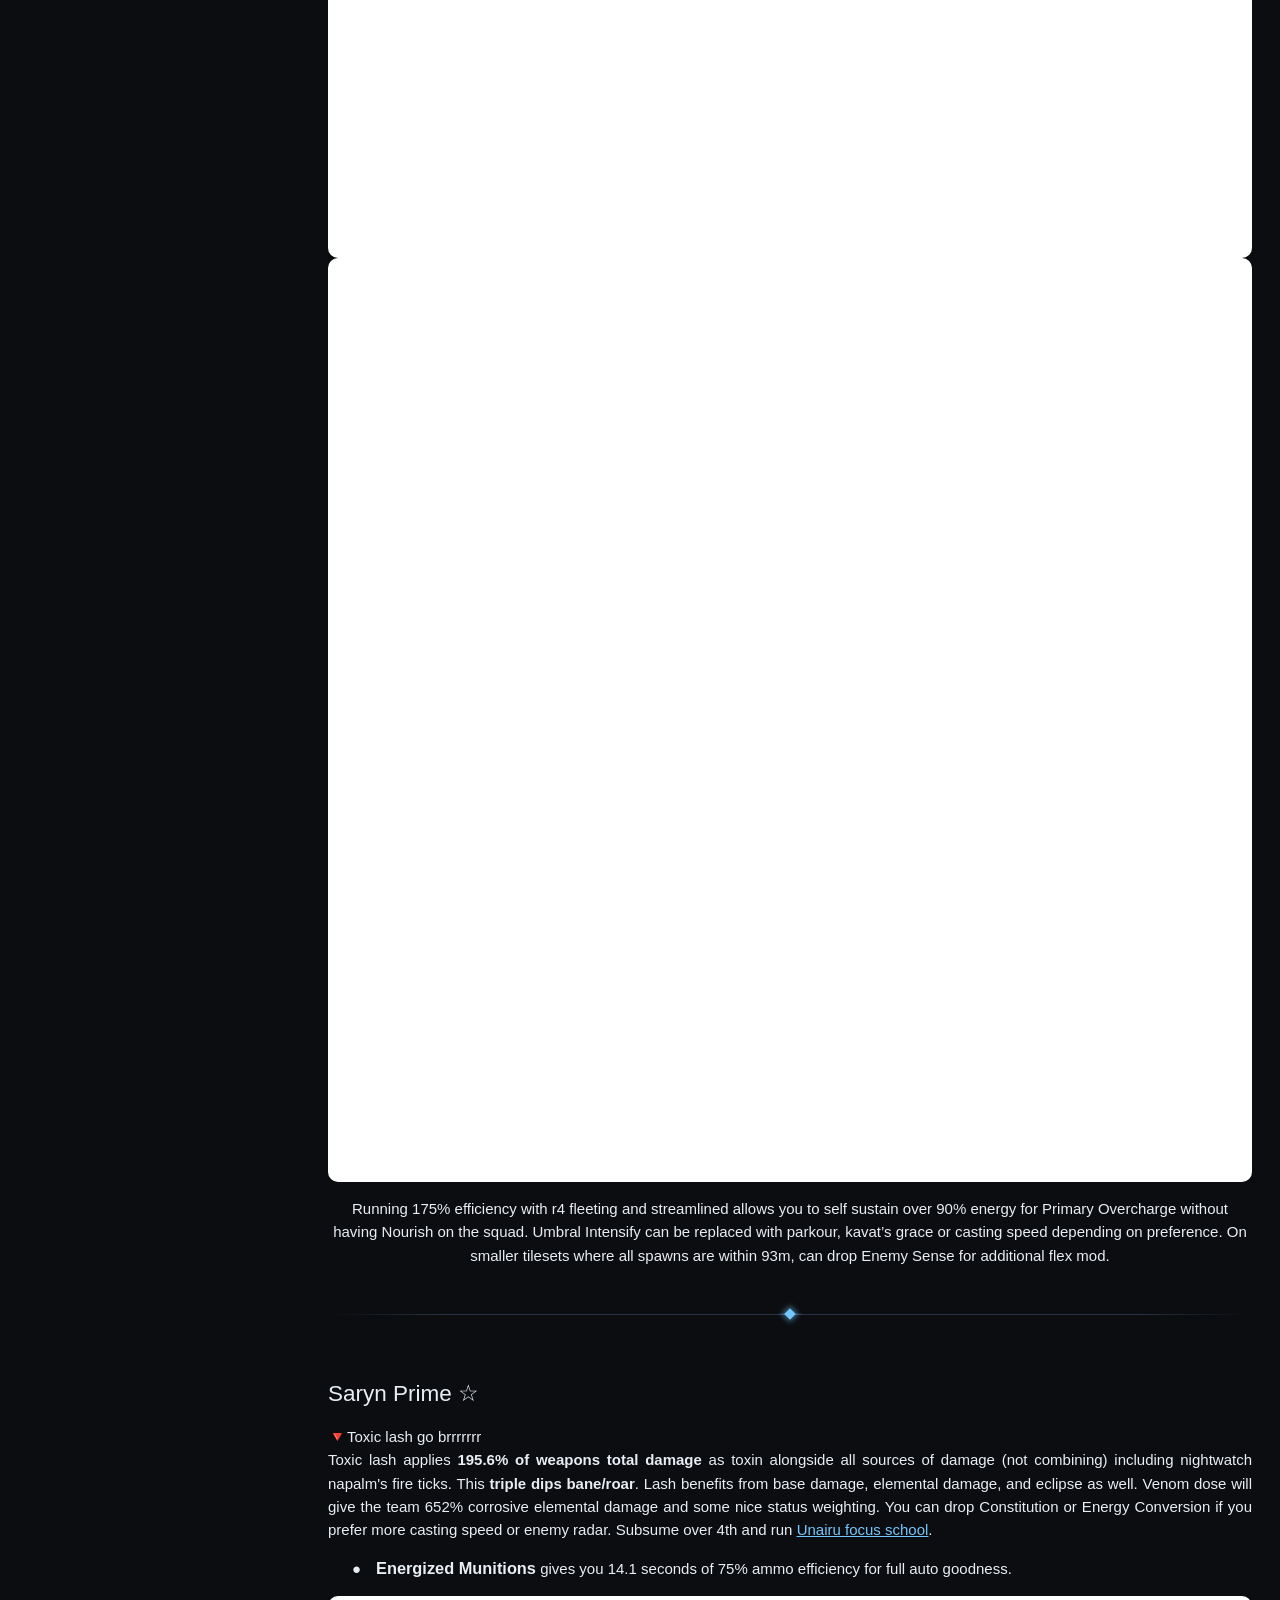
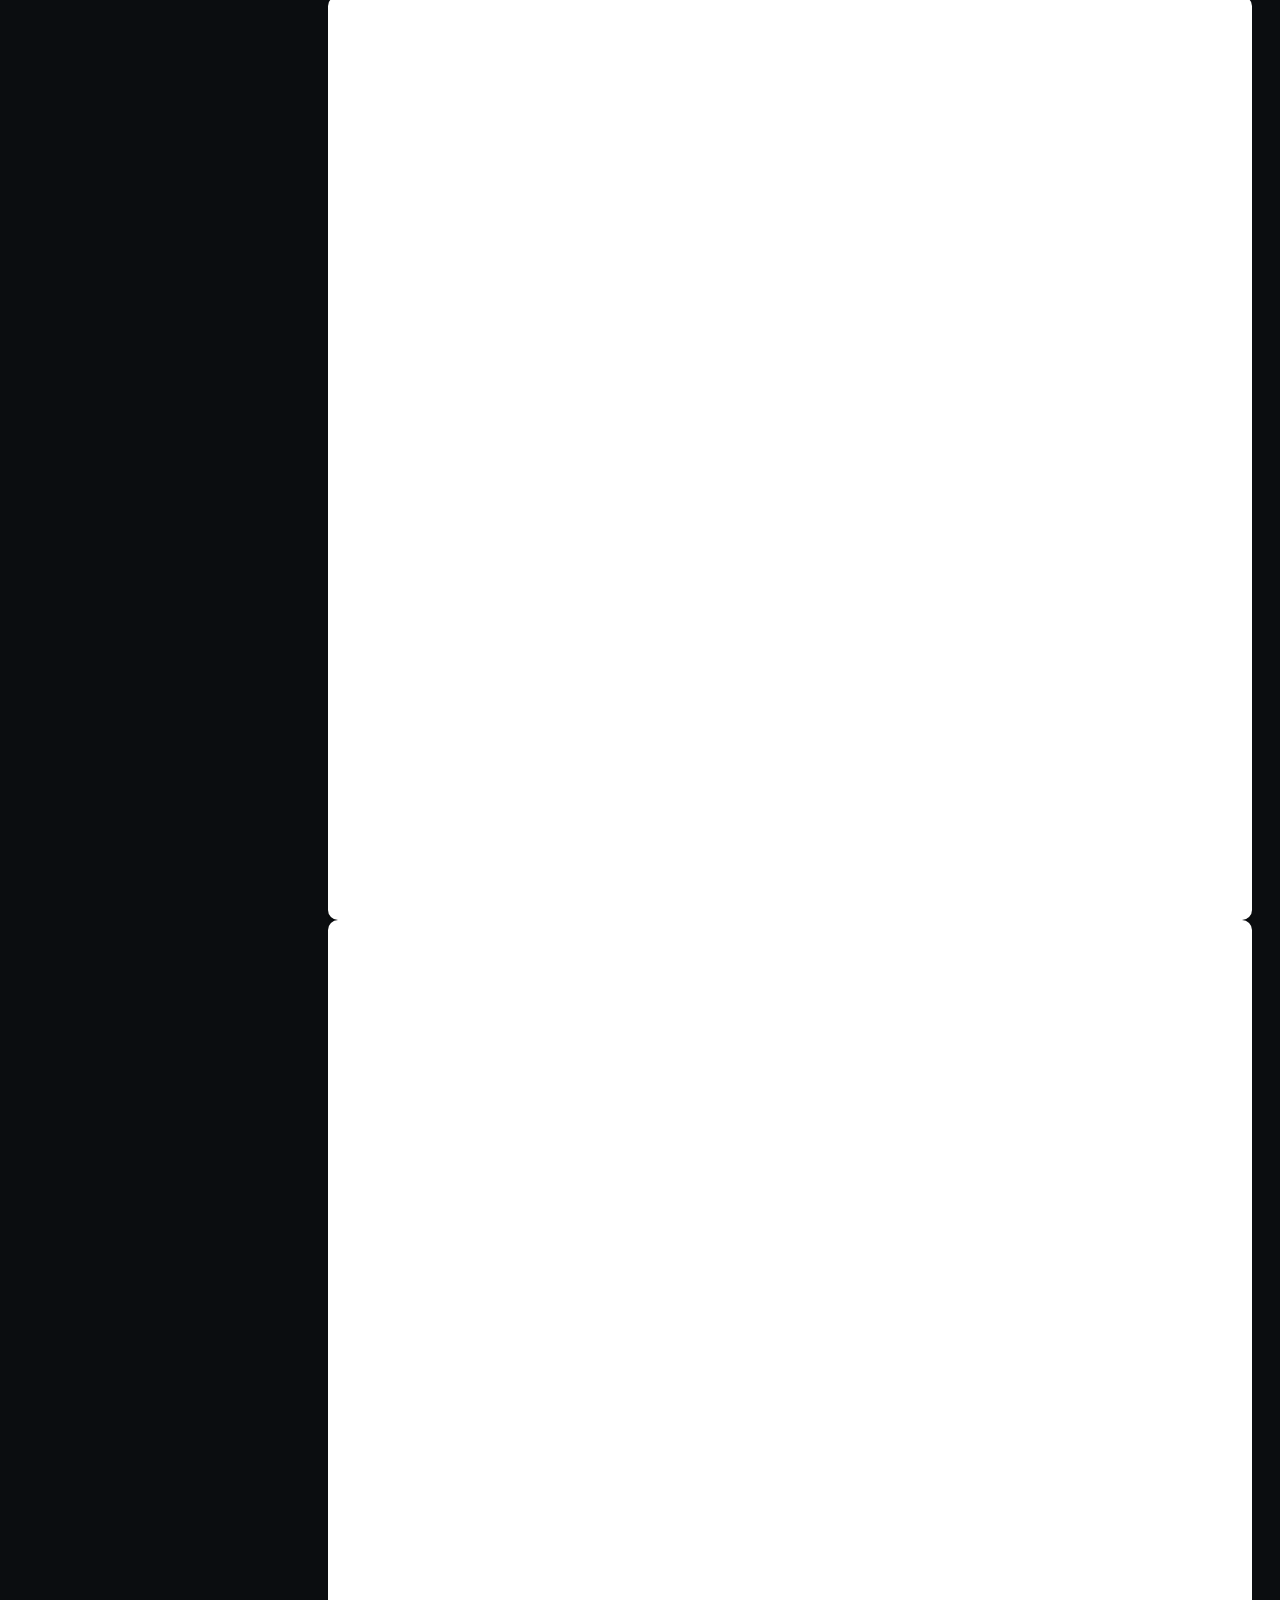
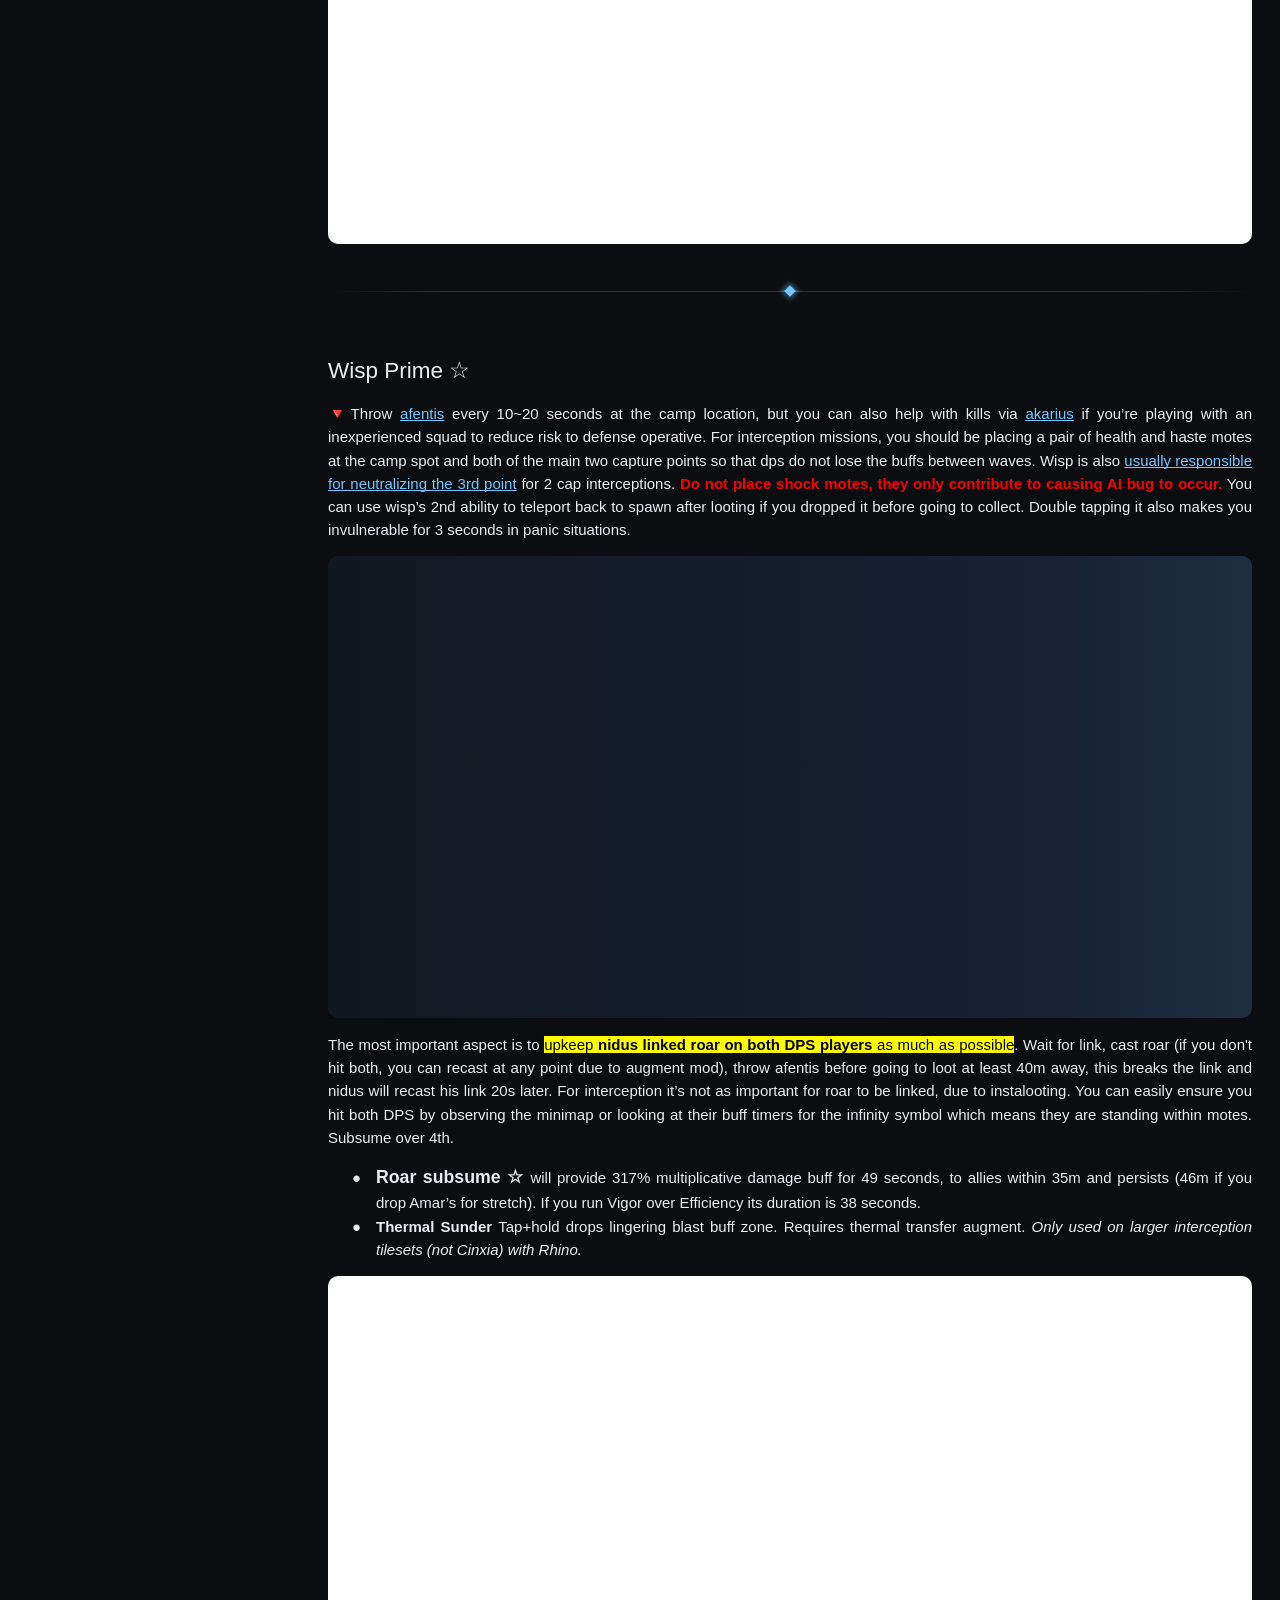
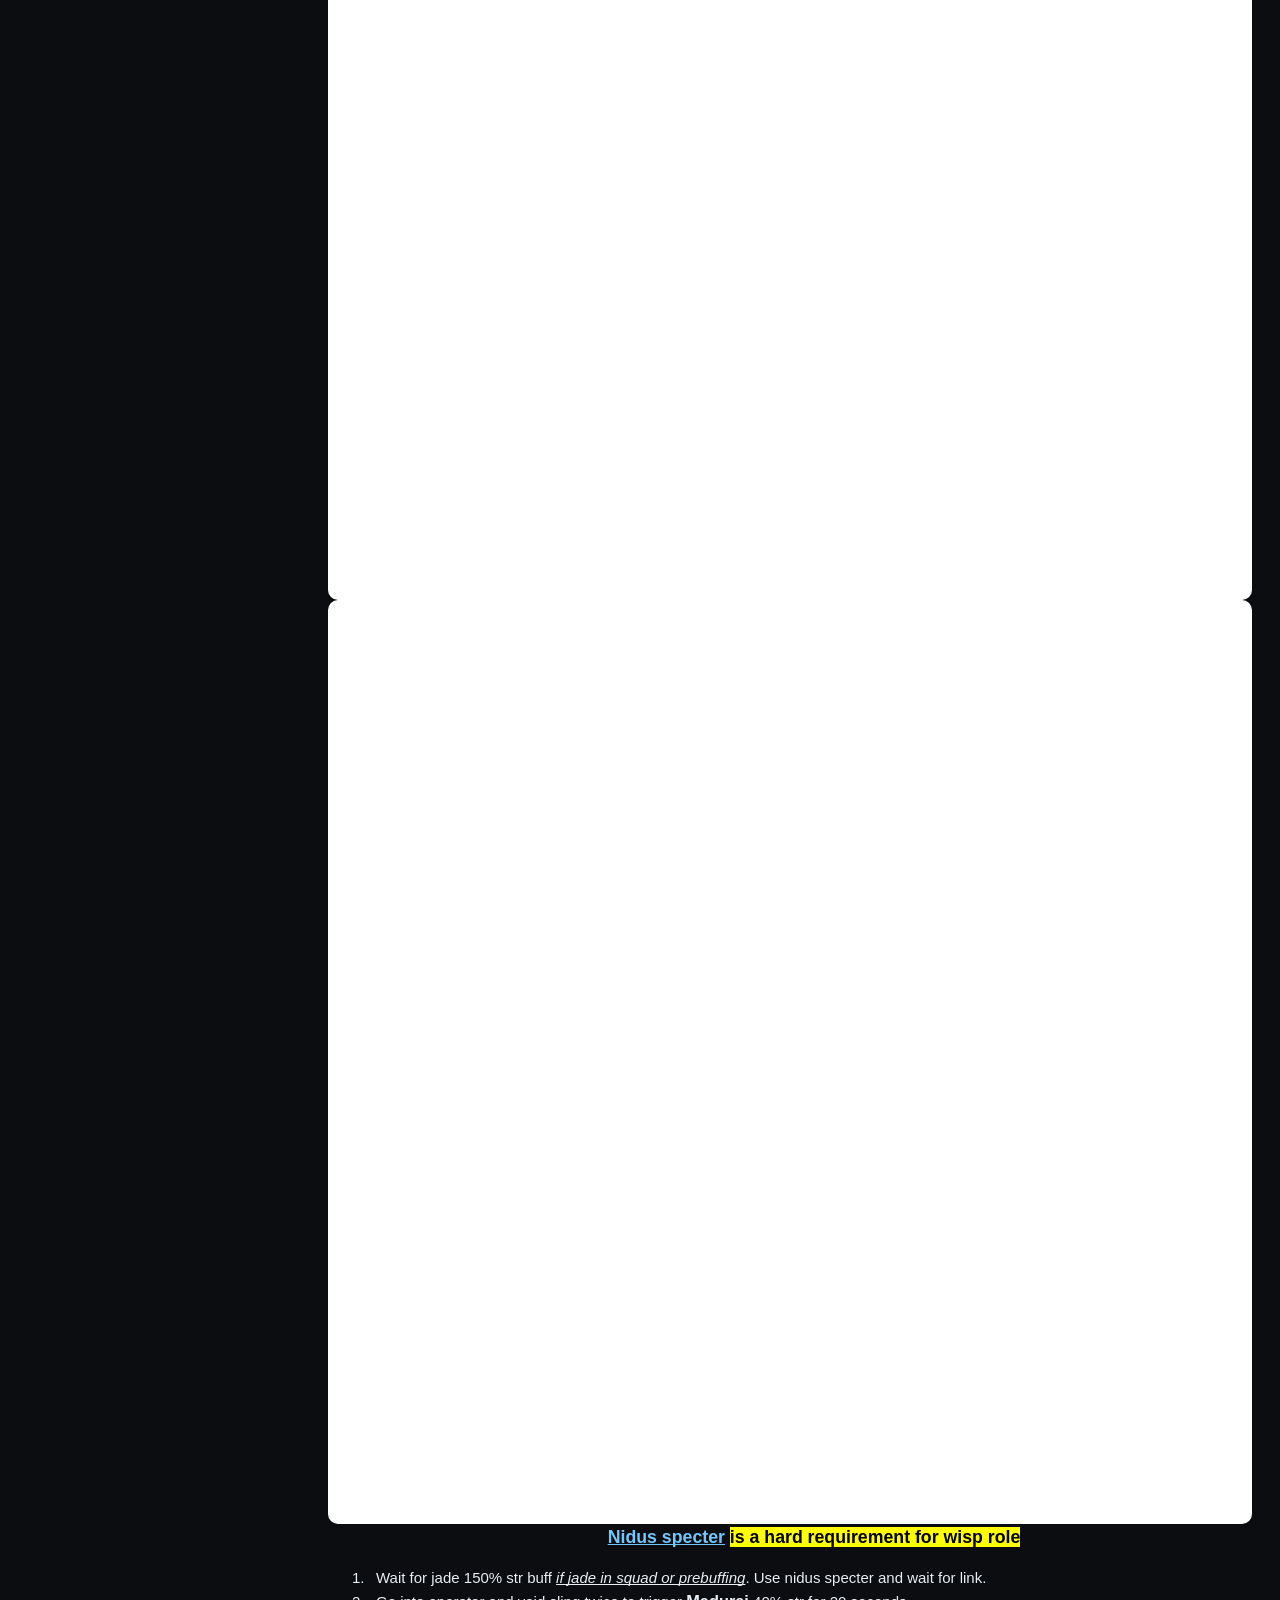
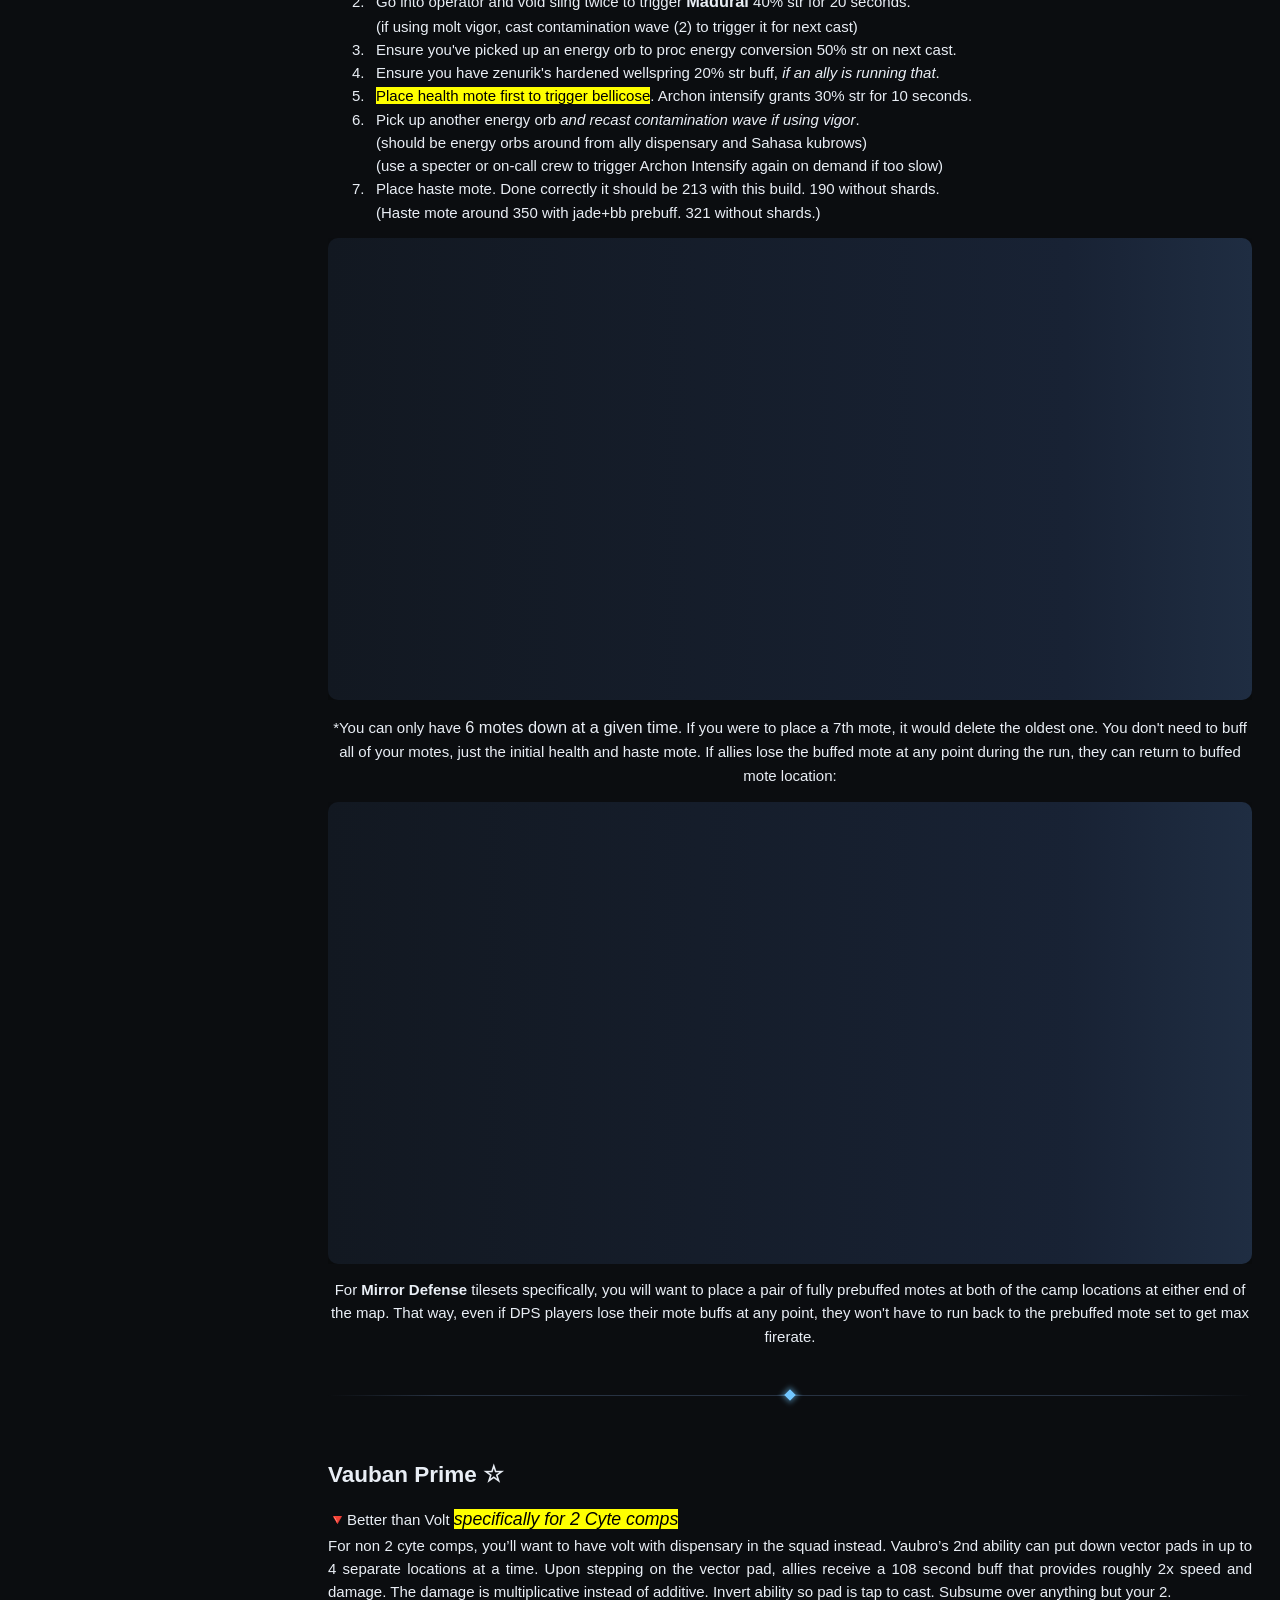
==== commit 8c0562ec: "automated_update" ====
--- a/index.html
+++ b/index.html
@@ -82,7 +82,7 @@
     "description": "Complete Warframe Arbitrations guide covering Vitus Essence farming for Kuva, frame and weapon builds, drop tables, tilesets, enemy scaling, and optimal strategies for defense, interception, and mirror defense missions.",
     "image": "https://arbi.guide/logo.png",
     "datePublished": "2024-01-01",
-    "dateModified": "2026-04-28",
+    "dateModified": "2026-04-29",
     "inLanguage": "en",
     "isAccessibleForFree": true,
     "author": {
@@ -112,25 +112,38 @@
     "keywords": "Warframe, Arbitrations, Vitus Essence, Kuva farming, builds, defense, interception, mirror defense"
   }
   </script>
-  <style type="text/css">.lst-kix_ti4smgss5ru3-4>li:before{content:"\0025cf   "}ol.lst-kix_nxb90phr0gnq-3{list-style-type:none}.lst-kix_21vhgsrjkbhh-4>li:before{content:"" counter(lst-ctn-kix_21vhgsrjkbhh-4,lower-latin) ". "}ol.lst-kix_nxb90phr0gnq-2{list-style-type:none}.lst-kix_1kiurcza7a6j-1>li:before{content:"\0025cb   "}ol.lst-kix_nxb90phr0gnq-5{list-style-type:none}ol.lst-kix_nxb90phr0gnq-4{list-style-type:none}ol.lst-kix_nxb90phr0gnq-7{list-style-type:none}.lst-kix_21vhgsrjkbhh-2>li:before{content:"" counter(lst-ctn-kix_21vhgsrjkbhh-2,lower-roman) ". "}.lst-kix_21vhgsrjkbhh-6>li:before{content:"" counter(lst-ctn-kix_21vhgsrjkbhh-6,decimal) ". "}ol.lst-kix_nxb90phr0gnq-6{list-style-type:none}ol.lst-kix_nxb90phr0gnq-8{list-style-type:none}.lst-kix_ti4smgss5ru3-0>li:before{content:"\0025cf   "}.lst-kix_ti4smgss5ru3-8>li:before{content:"\0025cf   "}.lst-kix_21vhgsrjkbhh-0>li:before{content:"" counter(lst-ctn-kix_21vhgsrjkbhh-0,decimal) ". "}.lst-kix_21vhgsrjkbhh-8>li:before{content:"" counter(lst-ctn-kix_21vhgsrjkbhh-8,lower-roman) ". "}.lst-kix_1kiurcza7a6j-5>li:before{content:"\0025a0   "}.lst-kix_ti4smgss5ru3-2>li:before{content:"\0025cf   "}.lst-kix_1kiurcza7a6j-3>li:before{content:"\0025cf   "}.lst-kix_nwfnsfzh0go0-4>li:before{content:"\0025cb   "}.lst-kix_nwfnsfzh0go0-6>li:before{content:"\0025cf   "}.lst-kix_s32lj57tneor-2>li:before{content:"\0025a0   "}.lst-kix_s32lj57tneor-6>li:before{content:"\0025cf   "}ul.lst-kix_og0hzeuesfx8-5{list-style-type:none}ul.lst-kix_og0hzeuesfx8-6{list-style-type:none}ul.lst-kix_og0hzeuesfx8-3{list-style-type:none}ul.lst-kix_og0hzeuesfx8-4{list-style-type:none}.lst-kix_nwfnsfzh0go0-8>li:before{content:"\0025a0   "}ul.lst-kix_og0hzeuesfx8-7{list-style-type:none}.lst-kix_s32lj57tneor-0>li:before{content:"\0025cf   "}.lst-kix_s32lj57tneor-8>li:before{content:"\0025a0   "}ul.lst-kix_og0hzeuesfx8-8{list-style-type:none}ul.lst-kix_ermbx8hh0kqr-5{list-style-type:none}.lst-kix_7y74r2lu8wc7-8>li:before{content:"\0025a0   "}ul.lst-kix_ermbx8hh0kqr-6{list-style-type:none}ul.lst-kix_ermbx8hh0kqr-3{list-style-type:none}.lst-kix_1kiurcza7a6j-7>li:before{content:"\0025cb   "}ul.lst-kix_ermbx8hh0kqr-4{list-style-type:none}ul.lst-kix_ermbx8hh0kqr-7{list-style-type:none}ul.lst-kix_ermbx8hh0kqr-8{list-style-type:none}.lst-kix_ti4smgss5ru3-6>li:before{content:"\0025cf   "}.lst-kix_s32lj57tneor-4>li:before{content:"\0025cb   "}.lst-kix_7adr12twv0gg-4>li:before{content:"\0025cb   "}.lst-kix_7y74r2lu8wc7-0>li:before{content:"\0025cf   "}.lst-kix_o494kosmnrwz-0>li:before{content:"\0025cf   "}ol.lst-kix_ppam8zbxbbcu-0{list-style-type:none}ul.lst-kix_ermbx8hh0kqr-1{list-style-type:none}.lst-kix_7adr12twv0gg-2>li:before{content:"\0025a0   "}.lst-kix_7y74r2lu8wc7-6>li:before{content:"\0025cf   "}ul.lst-kix_ermbx8hh0kqr-2{list-style-type:none}.lst-kix_vrxtvamab6le-1>li:before{content:"\0025cb   "}ul.lst-kix_ermbx8hh0kqr-0{list-style-type:none}ol.lst-kix_ppam8zbxbbcu-5{list-style-type:none}ol.lst-kix_ppam8zbxbbcu-6{list-style-type:none}ol.lst-kix_ppam8zbxbbcu-7{list-style-type:none}ol.lst-kix_60pcjmw7cumv-8.start{counter-reset:lst-ctn-kix_60pcjmw7cumv-8 0}ol.lst-kix_ppam8zbxbbcu-8{list-style-type:none}ol.lst-kix_ppam8zbxbbcu-1{list-style-type:none}ul.lst-kix_og0hzeuesfx8-1{list-style-type:none}ol.lst-kix_ppam8zbxbbcu-2{list-style-type:none}ul.lst-kix_og0hzeuesfx8-2{list-style-type:none}ol.lst-kix_ppam8zbxbbcu-3{list-style-type:none}.lst-kix_fkd2dgj2nnji-6>li:before{content:"-  "}ol.lst-kix_ppam8zbxbbcu-4{list-style-type:none}ul.lst-kix_og0hzeuesfx8-0{list-style-type:none}.lst-kix_7y74r2lu8wc7-4>li:before{content:"\0025cb   "}.lst-kix_7adr12twv0gg-8>li:before{content:"\0025a0   "}.lst-kix_7adr12twv0gg-6>li:before{content:"\0025cf   "}.lst-kix_7y74r2lu8wc7-2>li:before{content:"\0025a0   "}.lst-kix_fkd2dgj2nnji-8>li:before{content:"-  "}.lst-kix_o494kosmnrwz-8>li:before{content:"\0025a0   "}ol.lst-kix_60pcjmw7cumv-3.start{counter-reset:lst-ctn-kix_60pcjmw7cumv-3 0}.lst-kix_j2xgj2lp0d9x-2>li:before{content:"\0025a0   "}.lst-kix_o494kosmnrwz-4>li:before{content:"\0025cb   "}.lst-kix_j2xgj2lp0d9x-0>li:before{content:"\0025cf   "}.lst-kix_j2xgj2lp0d9x-4>li:before{content:"\0025cb   "}.lst-kix_o494kosmnrwz-2>li:before{content:"\0025a0   "}.lst-kix_o494kosmnrwz-6>li:before{content:"\0025cf   "}ul.lst-kix_o494kosmnrwz-6{list-style-type:none}ul.lst-kix_o494kosmnrwz-7{list-style-type:none}ul.lst-kix_o494kosmnrwz-4{list-style-type:none}.lst-kix_oirhk12zpa9t-4>li:before{content:"\0025cb   "}.lst-kix_oirhk12zpa9t-6>li:before{content:"\0025cf   "}ul.lst-kix_o494kosmnrwz-5{list-style-type:none}ul.lst-kix_o494kosmnrwz-8{list-style-type:none}ol.lst-kix_ppam8zbxbbcu-4.start{counter-reset:lst-ctn-kix_ppam8zbxbbcu-4 0}.lst-kix_oirhk12zpa9t-0>li:before{content:"\0025cf   "}.lst-kix_oirhk12zpa9t-2>li:before{content:"\0025a0   "}.lst-kix_oirhk12zpa9t-8>li:before{content:"\0025a0   "}ul.lst-kix_o494kosmnrwz-2{list-style-type:none}ul.lst-kix_o494kosmnrwz-3{list-style-type:none}ul.lst-kix_o494kosmnrwz-0{list-style-type:none}ul.lst-kix_o494kosmnrwz-1{list-style-type:none}.lst-kix_me27k8syuvbf-1>li:before{content:"\0025cf   "}.lst-kix_60pcjmw7cumv-4>li{counter-increment:lst-ctn-kix_60pcjmw7cumv-4}.lst-kix_me27k8syuvbf-5>li:before{content:"\0025cf   "}.lst-kix_ppam8zbxbbcu-8>li{counter-increment:lst-ctn-kix_ppam8zbxbbcu-8}.lst-kix_me27k8syuvbf-3>li:before{content:"\0025cf   "}.lst-kix_7adr12twv0gg-0>li:before{content:"\0025cf   "}.lst-kix_me27k8syuvbf-7>li:before{content:"\0025cf   "}ul.lst-kix_uzyx6cn04jqf-4{list-style-type:none}ul.lst-kix_uzyx6cn04jqf-3{list-style-type:none}.lst-kix_ca0bjai1jkfc-6>li:before{content:"\0025cf   "}.lst-kix_ca0bjai1jkfc-8>li:before{content:"\0025a0   "}ul.lst-kix_uzyx6cn04jqf-6{list-style-type:none}ul.lst-kix_uzyx6cn04jqf-5{list-style-type:none}ul.lst-kix_uzyx6cn04jqf-8{list-style-type:none}.lst-kix_ppam8zbxbbcu-1>li{counter-increment:lst-ctn-kix_ppam8zbxbbcu-1}ul.lst-kix_uzyx6cn04jqf-7{list-style-type:none}.lst-kix_ca0bjai1jkfc-2>li:before{content:"\0025a0   "}.lst-kix_ca0bjai1jkfc-0>li:before{content:"\0025cf   "}.lst-kix_uhuisytr4pj3-0>li:before{content:"\0025cf   "}.lst-kix_21vhgsrjkbhh-5>li{counter-increment:lst-ctn-kix_21vhgsrjkbhh-5}.lst-kix_x3mknxwmke5a-4>li:before{content:"\0025cb   "}.lst-kix_x3mknxwmke5a-6>li:before{content:"\0025cf   "}.lst-kix_uhuisytr4pj3-2>li:before{content:"\0025a0   "}.lst-kix_uhuisytr4pj3-4>li:before{content:"\0025cb   "}.lst-kix_x3mknxwmke5a-0>li:before{content:"\0025cf   "}.lst-kix_x3mknxwmke5a-8>li:before{content:"\0025a0   "}.lst-kix_uhuisytr4pj3-8>li:before{content:"\0025a0   "}.lst-kix_uhuisytr4pj3-6>li:before{content:"\0025cf   "}.lst-kix_c002ry9wffgh-3>li{counter-increment:lst-ctn-kix_c002ry9wffgh-3}.lst-kix_ca0bjai1jkfc-4>li:before{content:"\0025cb   "}.lst-kix_x3mknxwmke5a-2>li:before{content:"\0025a0   "}ul.lst-kix_uzyx6cn04jqf-0{list-style-type:none}ol.lst-kix_nxb90phr0gnq-1{list-style-type:none}ul.lst-kix_uzyx6cn04jqf-2{list-style-type:none}ol.lst-kix_nxb90phr0gnq-0{list-style-type:none}ul.lst-kix_uzyx6cn04jqf-1{list-style-type:none}.lst-kix_6j3xush8kzdm-7>li:before{content:"\0025cb   "}.lst-kix_10m4utpecplv-2>li{counter-increment:lst-ctn-kix_10m4utpecplv-2}ol.lst-kix_10m4utpecplv-6.start{counter-reset:lst-ctn-kix_10m4utpecplv-6 0}.lst-kix_7b271imtdp60-7>li:before{content:"\0025cb   "}.lst-kix_buy29ng8yam3-4>li:before{content:"\0025cb   "}.lst-kix_buy29ng8yam3-8>li:before{content:"\0025a0   "}.lst-kix_gmutpuhs6fk7-1>li:before{content:"\0025cb   "}.lst-kix_7b271imtdp60-3>li:before{content:"\0025cf   "}ul.lst-kix_buy29ng8yam3-8{list-style-type:none}ul.lst-kix_buy29ng8yam3-7{list-style-type:none}ul.lst-kix_buy29ng8yam3-6{list-style-type:none}.lst-kix_gzklqib9wi1c-3>li:before{content:"-  "}.lst-kix_5si927e5ryh7-5>li:before{content:"\0025a0   "}ul.lst-kix_buy29ng8yam3-5{list-style-type:none}ul.lst-kix_buy29ng8yam3-4{list-style-type:none}ul.lst-kix_buy29ng8yam3-3{list-style-type:none}ul.lst-kix_buy29ng8yam3-2{list-style-type:none}ul.lst-kix_buy29ng8yam3-1{list-style-type:none}.lst-kix_6j3xush8kzdm-3>li:before{content:"\0025cf   "}.lst-kix_5si927e5ryh7-1>li:before{content:"\0025cb   "}.lst-kix_syjutaio81db-4>li:before{content:"" counter(lst-ctn-kix_syjutaio81db-4,lower-latin) ". "}.lst-kix_is3ln6qnyzv7-0>li{counter-increment:lst-ctn-kix_is3ln6qnyzv7-0}.lst-kix_edgaidqhoioj-2>li{counter-increment:lst-ctn-kix_edgaidqhoioj-2}.lst-kix_syjutaio81db-8>li:before{content:"" counter(lst-ctn-kix_syjutaio81db-8,lower-roman) ". "}.lst-kix_sy7u2yrl6xi2-0>li:before{content:"\0025cf   "}ol.lst-kix_qhfwpvpzoif4-6.start{counter-reset:lst-ctn-kix_qhfwpvpzoif4-6 0}.lst-kix_f0d8y2bgi20r-7>li:before{content:"\0025cb   "}ol.lst-kix_l4h0hsr6l31h-0.start{counter-reset:lst-ctn-kix_l4h0hsr6l31h-0 0}.lst-kix_f0d8y2bgi20r-3>li:before{content:"\0025cf   "}.lst-kix_sy7u2yrl6xi2-4>li:before{content:"\0025cb   "}.lst-kix_sy7u2yrl6xi2-8>li:before{content:"\0025a0   "}.lst-kix_gzklqib9wi1c-7>li:before{content:"-  "}.lst-kix_syjutaio81db-0>li:before{content:"" counter(lst-ctn-kix_syjutaio81db-0,decimal) ". "}ol.lst-kix_syjutaio81db-3.start{counter-reset:lst-ctn-kix_syjutaio81db-3 0}.lst-kix_gmutpuhs6fk7-5>li:before{content:"\0025a0   "}.lst-kix_is3ln6qnyzv7-7>li{counter-increment:lst-ctn-kix_is3ln6qnyzv7-7}ul.lst-kix_7qh9y4t3bouo-1{list-style-type:none}ul.lst-kix_7qh9y4t3bouo-2{list-style-type:none}ul.lst-kix_7qh9y4t3bouo-3{list-style-type:none}ul.lst-kix_7qh9y4t3bouo-4{list-style-type:none}ul.lst-kix_7qh9y4t3bouo-0{list-style-type:none}ul.lst-kix_7qh9y4t3bouo-5{list-style-type:none}ul.lst-kix_7qh9y4t3bouo-6{list-style-type:none}ul.lst-kix_7qh9y4t3bouo-7{list-style-type:none}ul.lst-kix_7qh9y4t3bouo-8{list-style-type:none}.lst-kix_1rnbw74u1fj0-3>li:before{content:"\0025cf   "}.lst-kix_1rnbw74u1fj0-7>li:before{content:"\0025cb   "}.lst-kix_u6nkxr59pkid-2>li:before{content:"\0025a0   "}.lst-kix_j2xgj2lp0d9x-8>li:before{content:"\0025a0   "}.lst-kix_8m41az7hjzhy-0>li:before{content:"\0025cf   "}.lst-kix_8m41az7hjzhy-4>li:before{content:"\0025cb   "}ul.lst-kix_9m8gjmur3exj-0{list-style-type:none}.lst-kix_5oig22it0nu8-5>li:before{content:"\0025a0   "}.lst-kix_ermbx8hh0kqr-6>li:before{content:"\0025cf   "}ul.lst-kix_9m8gjmur3exj-1{list-style-type:none}ol.lst-kix_nxb90phr0gnq-7.start{counter-reset:lst-ctn-kix_nxb90phr0gnq-7 0}.lst-kix_rmlg0a2cpmfl-3>li:before{content:"\0025cf   "}ul.lst-kix_9m8gjmur3exj-8{list-style-type:none}ul.lst-kix_9m8gjmur3exj-6{list-style-type:none}.lst-kix_u6nkxr59pkid-6>li:before{content:"\0025cf   "}ul.lst-kix_9m8gjmur3exj-7{list-style-type:none}.lst-kix_omaoxmcpln06-0>li:before{content:"\0025cf   "}ul.lst-kix_9m8gjmur3exj-4{list-style-type:none}ul.lst-kix_9m8gjmur3exj-5{list-style-type:none}ul.lst-kix_9m8gjmur3exj-2{list-style-type:none}ul.lst-kix_9m8gjmur3exj-3{list-style-type:none}ul.lst-kix_xb9nl6mh8dja-1{list-style-type:none}ul.lst-kix_xb9nl6mh8dja-0{list-style-type:none}.lst-kix_c6am641stqj9-8>li:before{content:"\0025a0   "}.lst-kix_5oig22it0nu8-1>li:before{content:"\0025cb   "}ul.lst-kix_xb9nl6mh8dja-8{list-style-type:none}ul.lst-kix_xb9nl6mh8dja-7{list-style-type:none}ul.lst-kix_xb9nl6mh8dja-6{list-style-type:none}ul.lst-kix_xb9nl6mh8dja-5{list-style-type:none}ul.lst-kix_xb9nl6mh8dja-4{list-style-type:none}.lst-kix_fkd2dgj2nnji-4>li:before{content:"-  "}ul.lst-kix_xb9nl6mh8dja-3{list-style-type:none}ul.lst-kix_xb9nl6mh8dja-2{list-style-type:none}.lst-kix_7z626zgwqycm-5>li:before{content:"\0025a0   "}.lst-kix_vrxtvamab6le-7>li:before{content:"\0025cb   "}.lst-kix_8m41az7hjzhy-8>li:before{content:"\0025a0   "}.lst-kix_rmlg0a2cpmfl-7>li:before{content:"\0025cb   "}.lst-kix_vrxtvamab6le-3>li:before{content:"\0025cf   "}.lst-kix_60pcjmw7cumv-6>li{counter-increment:lst-ctn-kix_60pcjmw7cumv-6}ol.lst-kix_syjutaio81db-8.start{counter-reset:lst-ctn-kix_syjutaio81db-8 0}ul.lst-kix_5si927e5ryh7-8{list-style-type:none}.lst-kix_fkd2dgj2nnji-0>li:before{content:"-  "}.lst-kix_7z626zgwqycm-1>li:before{content:"\0025cb   "}ul.lst-kix_5si927e5ryh7-6{list-style-type:none}ul.lst-kix_5si927e5ryh7-7{list-style-type:none}.lst-kix_ehclbbb3qb25-3>li:before{content:"\0025cf   "}ul.lst-kix_5si927e5ryh7-4{list-style-type:none}ul.lst-kix_5si927e5ryh7-5{list-style-type:none}.lst-kix_ipsk2q36nxwn-4>li:before{content:"\0025cb   "}.lst-kix_ipsk2q36nxwn-8>li:before{content:"\0025a0   "}ul.lst-kix_5si927e5ryh7-2{list-style-type:none}ul.lst-kix_5oig22it0nu8-5{list-style-type:none}ul.lst-kix_5si927e5ryh7-3{list-style-type:none}ul.lst-kix_5oig22it0nu8-6{list-style-type:none}ul.lst-kix_5si927e5ryh7-0{list-style-type:none}ul.lst-kix_5oig22it0nu8-7{list-style-type:none}ul.lst-kix_5si927e5ryh7-1{list-style-type:none}ul.lst-kix_5oig22it0nu8-8{list-style-type:none}ul.lst-kix_5oig22it0nu8-1{list-style-type:none}ul.lst-kix_5oig22it0nu8-2{list-style-type:none}ul.lst-kix_5oig22it0nu8-3{list-style-type:none}.lst-kix_is3ln6qnyzv7-2>li{counter-increment:lst-ctn-kix_is3ln6qnyzv7-2}.lst-kix_xhzeb3w61n0k-2>li:before{content:"\0025a0   "}ul.lst-kix_5oig22it0nu8-4{list-style-type:none}ul.lst-kix_ti4smgss5ru3-8{list-style-type:none}.lst-kix_syjutaio81db-5>li{counter-increment:lst-ctn-kix_syjutaio81db-5}ul.lst-kix_5oig22it0nu8-0{list-style-type:none}ul.lst-kix_u6nkxr59pkid-7{list-style-type:none}ul.lst-kix_ti4smgss5ru3-6{list-style-type:none}ul.lst-kix_u6nkxr59pkid-8{list-style-type:none}ul.lst-kix_ti4smgss5ru3-7{list-style-type:none}ul.lst-kix_ti4smgss5ru3-4{list-style-type:none}ul.lst-kix_ti4smgss5ru3-5{list-style-type:none}.lst-kix_ipsk2q36nxwn-0>li:before{content:"\0025cf   "}ul.lst-kix_ti4smgss5ru3-2{list-style-type:none}ul.lst-kix_ti4smgss5ru3-3{list-style-type:none}ul.lst-kix_ti4smgss5ru3-0{list-style-type:none}ul.lst-kix_ti4smgss5ru3-1{list-style-type:none}ul.lst-kix_buy29ng8yam3-0{list-style-type:none}ul.lst-kix_u6nkxr59pkid-0{list-style-type:none}.lst-kix_ehclbbb3qb25-7>li:before{content:"\0025cf   "}.lst-kix_edgaidqhoioj-4>li{counter-increment:lst-ctn-kix_edgaidqhoioj-4}ul.lst-kix_u6nkxr59pkid-1{list-style-type:none}ul.lst-kix_u6nkxr59pkid-2{list-style-type:none}ul.lst-kix_u6nkxr59pkid-3{list-style-type:none}ul.lst-kix_u6nkxr59pkid-4{list-style-type:none}ul.lst-kix_u6nkxr59pkid-5{list-style-type:none}ul.lst-kix_u6nkxr59pkid-6{list-style-type:none}.lst-kix_omaoxmcpln06-4>li:before{content:"\0025cb   "}.lst-kix_c6am641stqj9-4>li:before{content:"\0025cb   "}.lst-kix_buy29ng8yam3-0>li:before{content:"\0025cf   "}.lst-kix_yd8nqhlw5tdd-7>li:before{content:"\0025cb   "}.lst-kix_ermbx8hh0kqr-2>li:before{content:"\0025a0   "}ol.lst-kix_10m4utpecplv-1.start{counter-reset:lst-ctn-kix_10m4utpecplv-1 0}ol.lst-kix_is3ln6qnyzv7-0.start{counter-reset:lst-ctn-kix_is3ln6qnyzv7-0 0}.lst-kix_nxb90phr0gnq-4>li{counter-increment:lst-ctn-kix_nxb90phr0gnq-4}.lst-kix_nwfnsfzh0go0-0>li:before{content:"\0025cf   "}.lst-kix_yd8nqhlw5tdd-3>li:before{content:"\0025cf   "}.lst-kix_xhzeb3w61n0k-6>li:before{content:"\0025cf   "}.lst-kix_9bu8bbdpwewu-3>li:before{content:"\0025cf   "}.lst-kix_9bu8bbdpwewu-7>li:before{content:"\0025cb   "}.lst-kix_c6am641stqj9-0>li:before{content:"\0025cf   "}.lst-kix_omaoxmcpln06-8>li:before{content:"\0025a0   "}.lst-kix_rsy9nqc8ykvp-3>li{counter-increment:lst-ctn-kix_rsy9nqc8ykvp-3}.lst-kix_figzwaqkfo5a-8>li:before{content:"\0025a0   "}.lst-kix_21vhgsrjkbhh-0>li{counter-increment:lst-ctn-kix_21vhgsrjkbhh-0}.lst-kix_v4c0rdt4brs5-1>li:before{content:"\0025cb   "}.lst-kix_figzwaqkfo5a-0>li:before{content:"\0025cf   "}.lst-kix_7qh9y4t3bouo-1>li:before{content:"\0025cb   "}.lst-kix_nubk1mcfxvyd-4>li:before{content:"\0025cb   "}ol.lst-kix_is3ln6qnyzv7-7.start{counter-reset:lst-ctn-kix_is3ln6qnyzv7-7 0}ul.lst-kix_7y74r2lu8wc7-5{list-style-type:none}ul.lst-kix_7y74r2lu8wc7-4{list-style-type:none}ul.lst-kix_7y74r2lu8wc7-3{list-style-type:none}.lst-kix_v4c0rdt4brs5-3>li:before{content:"\0025cf   "}ul.lst-kix_7y74r2lu8wc7-2{list-style-type:none}ul.lst-kix_7y74r2lu8wc7-1{list-style-type:none}ol.lst-kix_edgaidqhoioj-7{list-style-type:none}ul.lst-kix_7y74r2lu8wc7-0{list-style-type:none}ol.lst-kix_edgaidqhoioj-8{list-style-type:none}ul.lst-kix_hqbj2s1yl685-3{list-style-type:none}ul.lst-kix_hqbj2s1yl685-2{list-style-type:none}ul.lst-kix_hqbj2s1yl685-1{list-style-type:none}ul.lst-kix_yadcpyqbcyn7-0{list-style-type:none}ul.lst-kix_hqbj2s1yl685-0{list-style-type:none}.lst-kix_d8tx0m1e30kg-0>li:before{content:"\0025cf   "}ul.lst-kix_hqbj2s1yl685-7{list-style-type:none}.lst-kix_75jxu0ejoi29-7>li:before{content:"\0025cb   "}ul.lst-kix_7y74r2lu8wc7-8{list-style-type:none}ul.lst-kix_hqbj2s1yl685-6{list-style-type:none}ul.lst-kix_7y74r2lu8wc7-7{list-style-type:none}.lst-kix_ppam8zbxbbcu-8>li:before{content:"" counter(lst-ctn-kix_ppam8zbxbbcu-8,lower-roman) ". "}ul.lst-kix_hqbj2s1yl685-5{list-style-type:none}ul.lst-kix_7y74r2lu8wc7-6{list-style-type:none}ul.lst-kix_hqbj2s1yl685-4{list-style-type:none}.lst-kix_d8tx0m1e30kg-2>li:before{content:"\0025a0   "}ul.lst-kix_hqbj2s1yl685-8{list-style-type:none}.lst-kix_nubk1mcfxvyd-6>li:before{content:"\0025cf   "}ol.lst-kix_edgaidqhoioj-2.start{counter-reset:lst-ctn-kix_edgaidqhoioj-2 0}.lst-kix_n12s7k8ev064-7>li:before{content:"\0025cb   "}.lst-kix_uzyx6cn04jqf-6>li:before{content:"\0025cf   "}.lst-kix_figzwaqkfo5a-6>li:before{content:"\0025cf   "}.lst-kix_7qh9y4t3bouo-7>li:before{content:"\0025cb   "}.lst-kix_uzyx6cn04jqf-8>li:before{content:"\0025a0   "}.lst-kix_is3ln6qnyzv7-2>li:before{content:"" counter(lst-ctn-kix_is3ln6qnyzv7-2,lower-roman) ". "}.lst-kix_n12s7k8ev064-1>li:before{content:"\0025cb   "}.lst-kix_yadcpyqbcyn7-3>li:before{content:"\0025cf   "}.lst-kix_9t6u8cspp9oy-1>li:before{content:"\0025cb   "}.lst-kix_9t6u8cspp9oy-3>li:before{content:"\0025cf   "}.lst-kix_l4h0hsr6l31h-1>li:before{content:"" counter(lst-ctn-kix_l4h0hsr6l31h-1,lower-latin) ". "}.lst-kix_l4h0hsr6l31h-7>li:before{content:"" counter(lst-ctn-kix_l4h0hsr6l31h-7,lower-latin) ". "}.lst-kix_7cv4zj4utm8p-3>li:before{content:"\0025cf   "}.lst-kix_is3ln6qnyzv7-0>li:before{content:"" counter(lst-ctn-kix_is3ln6qnyzv7-0,decimal) ". "}.lst-kix_yadcpyqbcyn7-5>li:before{content:"\0025a0   "}ol.lst-kix_is3ln6qnyzv7-2.start{counter-reset:lst-ctn-kix_is3ln6qnyzv7-2 0}.lst-kix_3qlpxbhqiovn-5>li:before{content:"\0025a0   "}.lst-kix_rsy9nqc8ykvp-1>li{counter-increment:lst-ctn-kix_rsy9nqc8ykvp-1}.lst-kix_ng2hpmmizdc1-3>li:before{content:"\0025cf   "}.lst-kix_ng2hpmmizdc1-5>li:before{content:"\0025a0   "}.lst-kix_d8tx0m1e30kg-8>li:before{content:"\0025a0   "}.lst-kix_3qlpxbhqiovn-3>li:before{content:"\0025cf   "}.lst-kix_ppam8zbxbbcu-0>li:before{content:"" counter(lst-ctn-kix_ppam8zbxbbcu-0,decimal) ". "}ul.lst-kix_yadcpyqbcyn7-5{list-style-type:none}.lst-kix_586dlyc93zy9-3>li:before{content:"\0025cf   "}ul.lst-kix_yadcpyqbcyn7-6{list-style-type:none}ul.lst-kix_yadcpyqbcyn7-7{list-style-type:none}ul.lst-kix_yadcpyqbcyn7-8{list-style-type:none}ul.lst-kix_yadcpyqbcyn7-1{list-style-type:none}.lst-kix_586dlyc93zy9-1>li:before{content:"\0025cb   "}ul.lst-kix_yadcpyqbcyn7-2{list-style-type:none}ul.lst-kix_yadcpyqbcyn7-3{list-style-type:none}.lst-kix_ppam8zbxbbcu-2>li:before{content:"" counter(lst-ctn-kix_ppam8zbxbbcu-2,lower-roman) ". "}ul.lst-kix_yadcpyqbcyn7-4{list-style-type:none}.lst-kix_uzyx6cn04jqf-0>li:before{content:"\0025cf   "}ol.lst-kix_edgaidqhoioj-3{list-style-type:none}.lst-kix_9pp8g523b46a-4>li:before{content:"\0025cb   "}ol.lst-kix_edgaidqhoioj-4{list-style-type:none}ol.lst-kix_edgaidqhoioj-5{list-style-type:none}ol.lst-kix_edgaidqhoioj-6{list-style-type:none}ol.lst-kix_edgaidqhoioj-0{list-style-type:none}ol.lst-kix_edgaidqhoioj-1{list-style-type:none}ol.lst-kix_edgaidqhoioj-2{list-style-type:none}ol.lst-kix_edgaidqhoioj-7.start{counter-reset:lst-ctn-kix_edgaidqhoioj-7 0}.lst-kix_gbv965giz35a-7>li:before{content:"\0025cb   "}.lst-kix_qgd07ba3gsu6-4>li:before{content:"\0025cb   "}.lst-kix_gbv965giz35a-1>li:before{content:"\0025cb   "}.lst-kix_mpt6xw7j3uf8-6>li:before{content:"\0025cf   "}.lst-kix_ppam8zbxbbcu-6>li{counter-increment:lst-ctn-kix_ppam8zbxbbcu-6}.lst-kix_75jxu0ejoi29-1>li:before{content:"\0025cb   "}.lst-kix_mpt6xw7j3uf8-8>li:before{content:"\0025a0   "}.lst-kix_qgd07ba3gsu6-6>li:before{content:"\0025cf   "}.lst-kix_7cv4zj4utm8p-5>li:before{content:"\0025a0   "}ul.lst-kix_yd8nqhlw5tdd-2{list-style-type:none}.lst-kix_nxb90phr0gnq-2>li{counter-increment:lst-ctn-kix_nxb90phr0gnq-2}ul.lst-kix_yd8nqhlw5tdd-1{list-style-type:none}.lst-kix_bcymq1gy49ut-3>li:before{content:"-  "}ul.lst-kix_yd8nqhlw5tdd-0{list-style-type:none}ul.lst-kix_yd8nqhlw5tdd-6{list-style-type:none}ul.lst-kix_yd8nqhlw5tdd-5{list-style-type:none}ul.lst-kix_yd8nqhlw5tdd-4{list-style-type:none}ul.lst-kix_yd8nqhlw5tdd-3{list-style-type:none}ul.lst-kix_yd8nqhlw5tdd-8{list-style-type:none}ul.lst-kix_yd8nqhlw5tdd-7{list-style-type:none}.lst-kix_rsy9nqc8ykvp-6>li:before{content:"" counter(lst-ctn-kix_rsy9nqc8ykvp-6,decimal) ". "}.lst-kix_10m4utpecplv-4>li:before{content:"" counter(lst-ctn-kix_10m4utpecplv-4,lower-latin) ". "}.lst-kix_og0hzeuesfx8-6>li:before{content:"-  "}.lst-kix_rsy9nqc8ykvp-4>li:before{content:"" counter(lst-ctn-kix_rsy9nqc8ykvp-4,lower-latin) ". "}.lst-kix_10m4utpecplv-6>li:before{content:"" counter(lst-ctn-kix_10m4utpecplv-6,decimal) ". "}ol.lst-kix_rsy9nqc8ykvp-2.start{counter-reset:lst-ctn-kix_rsy9nqc8ykvp-2 0}.lst-kix_ppmysgyobpx9-3>li:before{content:"\0025cf   "}ol.lst-kix_is3ln6qnyzv7-5.start{counter-reset:lst-ctn-kix_is3ln6qnyzv7-5 0}.lst-kix_ppmysgyobpx9-5>li:before{content:"\0025a0   "}.lst-kix_9pp8g523b46a-6>li:before{content:"\0025cf   "}.lst-kix_mpt6xw7j3uf8-0>li:before{content:"\0025cf   "}ul.lst-kix_nwfnsfzh0go0-1{list-style-type:none}ul.lst-kix_nwfnsfzh0go0-2{list-style-type:none}.lst-kix_j9vnhabjevet-7>li:before{content:"\0025cb   "}ul.lst-kix_nwfnsfzh0go0-0{list-style-type:none}ul.lst-kix_nwfnsfzh0go0-5{list-style-type:none}ul.lst-kix_nwfnsfzh0go0-6{list-style-type:none}ul.lst-kix_nwfnsfzh0go0-3{list-style-type:none}ul.lst-kix_nwfnsfzh0go0-4{list-style-type:none}ul.lst-kix_nwfnsfzh0go0-7{list-style-type:none}.lst-kix_j9vnhabjevet-5>li:before{content:"\0025a0   "}ul.lst-kix_nwfnsfzh0go0-8{list-style-type:none}ul.lst-kix_mpt6xw7j3uf8-8{list-style-type:none}ul.lst-kix_mpt6xw7j3uf8-7{list-style-type:none}ul.lst-kix_mpt6xw7j3uf8-6{list-style-type:none}.lst-kix_3v7sgqxj92ci-5>li:before{content:"\0025a0   "}.lst-kix_is3ln6qnyzv7-8>li:before{content:"" counter(lst-ctn-kix_is3ln6qnyzv7-8,lower-roman) ". "}.lst-kix_xb9nl6mh8dja-7>li:before{content:"\0025cb   "}.lst-kix_bb6xwcrr89p3-2>li:before{content:"\0025a0   "}.lst-kix_yh5zasvr4say-4>li:before{content:"\0025cb   "}.lst-kix_bb6xwcrr89p3-4>li:before{content:"\0025cb   "}ul.lst-kix_mpt6xw7j3uf8-5{list-style-type:none}.lst-kix_xb9nl6mh8dja-1>li:before{content:"\0025cb   "}ul.lst-kix_mpt6xw7j3uf8-4{list-style-type:none}ul.lst-kix_mpt6xw7j3uf8-3{list-style-type:none}ul.lst-kix_mpt6xw7j3uf8-2{list-style-type:none}.lst-kix_3v7sgqxj92ci-7>li:before{content:"\0025cb   "}ul.lst-kix_mpt6xw7j3uf8-1{list-style-type:none}ul.lst-kix_mpt6xw7j3uf8-0{list-style-type:none}ol.lst-kix_is3ln6qnyzv7-6{list-style-type:none}ol.lst-kix_is3ln6qnyzv7-5{list-style-type:none}ol.lst-kix_is3ln6qnyzv7-8{list-style-type:none}ol.lst-kix_is3ln6qnyzv7-7{list-style-type:none}ol.lst-kix_is3ln6qnyzv7-0{list-style-type:none}ol.lst-kix_is3ln6qnyzv7-2{list-style-type:none}.lst-kix_og0hzeuesfx8-4>li:before{content:"-  "}.lst-kix_yh5zasvr4say-6>li:before{content:"\0025cf   "}ol.lst-kix_is3ln6qnyzv7-1{list-style-type:none}ol.lst-kix_is3ln6qnyzv7-4{list-style-type:none}ol.lst-kix_rsy9nqc8ykvp-0.start{counter-reset:lst-ctn-kix_rsy9nqc8ykvp-0 0}ol.lst-kix_is3ln6qnyzv7-3{list-style-type:none}ol.lst-kix_ppam8zbxbbcu-7.start{counter-reset:lst-ctn-kix_ppam8zbxbbcu-7 0}.lst-kix_edgaidqhoioj-0>li{counter-increment:lst-ctn-kix_edgaidqhoioj-0}.lst-kix_2q1l2zo1tr38-3>li:before{content:"\0025cf   "}.lst-kix_7b271imtdp60-1>li:before{content:"\0025cb   "}.lst-kix_qhfwpvpzoif4-2>li:before{content:"" counter(lst-ctn-kix_qhfwpvpzoif4-2,lower-roman) ". "}.lst-kix_ppam8zbxbbcu-3>li{counter-increment:lst-ctn-kix_ppam8zbxbbcu-3}.lst-kix_buy29ng8yam3-6>li:before{content:"\0025cf   "}.lst-kix_kfvggb15vnes-6>li:before{content:"\0025cf   "}.lst-kix_gzklqib9wi1c-5>li:before{content:"-  "}ol.lst-kix_edgaidqhoioj-5.start{counter-reset:lst-ctn-kix_edgaidqhoioj-5 0}.lst-kix_6j3xush8kzdm-1>li:before{content:"\0025cb   "}.lst-kix_5si927e5ryh7-3>li:before{content:"\0025cf   "}.lst-kix_l4h0hsr6l31h-8>li{counter-increment:lst-ctn-kix_l4h0hsr6l31h-8}.lst-kix_mgbjjyarms0s-3>li:before{content:"\0025cf   "}ol.lst-kix_ppam8zbxbbcu-2.start{counter-reset:lst-ctn-kix_ppam8zbxbbcu-2 0}.lst-kix_glt07pwulb2w-6>li:before{content:"\0025cf   "}.lst-kix_60pcjmw7cumv-2>li{counter-increment:lst-ctn-kix_60pcjmw7cumv-2}.lst-kix_sy7u2yrl6xi2-2>li:before{content:"\0025a0   "}.lst-kix_f0d8y2bgi20r-5>li:before{content:"\0025a0   "}.lst-kix_7dyfcdkltbw9-0>li:before{content:"\0025cf   "}.lst-kix_7dyfcdkltbw9-8>li:before{content:"\0025a0   "}.lst-kix_syjutaio81db-2>li:before{content:"" counter(lst-ctn-kix_syjutaio81db-2,lower-roman) ". "}ul.lst-kix_9bu8bbdpwewu-6{list-style-type:none}ul.lst-kix_xhzeb3w61n0k-1{list-style-type:none}ul.lst-kix_9bu8bbdpwewu-5{list-style-type:none}ul.lst-kix_xhzeb3w61n0k-0{list-style-type:none}ul.lst-kix_9bu8bbdpwewu-8{list-style-type:none}.lst-kix_l4h0hsr6l31h-4>li{counter-increment:lst-ctn-kix_l4h0hsr6l31h-4}ul.lst-kix_9bu8bbdpwewu-7{list-style-type:none}.lst-kix_nxb90phr0gnq-4>li:before{content:"" counter(lst-ctn-kix_nxb90phr0gnq-4,lower-latin) ". "}ul.lst-kix_xhzeb3w61n0k-5{list-style-type:none}ul.lst-kix_xhzeb3w61n0k-4{list-style-type:none}ul.lst-kix_xhzeb3w61n0k-3{list-style-type:none}ul.lst-kix_xhzeb3w61n0k-2{list-style-type:none}ul.lst-kix_xhzeb3w61n0k-8{list-style-type:none}ul.lst-kix_9bu8bbdpwewu-0{list-style-type:none}ul.lst-kix_xhzeb3w61n0k-7{list-style-type:none}ul.lst-kix_xhzeb3w61n0k-6{list-style-type:none}ul.lst-kix_9bu8bbdpwewu-2{list-style-type:none}ul.lst-kix_9bu8bbdpwewu-1{list-style-type:none}ul.lst-kix_9bu8bbdpwewu-4{list-style-type:none}ul.lst-kix_9bu8bbdpwewu-3{list-style-type:none}.lst-kix_qhfwpvpzoif4-1>li{counter-increment:lst-ctn-kix_qhfwpvpzoif4-1}ul.lst-kix_c6am641stqj9-8{list-style-type:none}.lst-kix_kina3s6eu212-5>li:before{content:"\0025a0   "}ul.lst-kix_c6am641stqj9-6{list-style-type:none}.lst-kix_gmutpuhs6fk7-7>li:before{content:"\0025cb   "}ul.lst-kix_c6am641stqj9-7{list-style-type:none}.lst-kix_1rnbw74u1fj0-1>li:before{content:"\0025cb   "}ul.lst-kix_c6am641stqj9-4{list-style-type:none}ul.lst-kix_c6am641stqj9-5{list-style-type:none}ul.lst-kix_c6am641stqj9-2{list-style-type:none}ul.lst-kix_c6am641stqj9-3{list-style-type:none}ul.lst-kix_c6am641stqj9-0{list-style-type:none}ul.lst-kix_c6am641stqj9-1{list-style-type:none}.lst-kix_yr6m8t2z9eci-7>li:before{content:"\0025cb   "}ol.lst-kix_edgaidqhoioj-0.start{counter-reset:lst-ctn-kix_edgaidqhoioj-0 0}ul.lst-kix_bcymq1gy49ut-5{list-style-type:none}ul.lst-kix_bcymq1gy49ut-4{list-style-type:none}.lst-kix_8m41az7hjzhy-2>li:before{content:"\0025a0   "}ul.lst-kix_bcymq1gy49ut-3{list-style-type:none}.lst-kix_u6nkxr59pkid-0>li:before{content:"\0025cf   "}ul.lst-kix_bcymq1gy49ut-2{list-style-type:none}ul.lst-kix_bcymq1gy49ut-1{list-style-type:none}ul.lst-kix_bcymq1gy49ut-0{list-style-type:none}.lst-kix_gbbg9il2b2lv-3>li:before{content:"\0025cf   "}.lst-kix_kosil6wca3br-2>li:before{content:"\0025a0   "}.lst-kix_j2xgj2lp0d9x-6>li:before{content:"\0025cf   "}ol.lst-kix_ppam8zbxbbcu-1.start{counter-reset:lst-ctn-kix_ppam8zbxbbcu-1 0}.lst-kix_1a660xfy3bg-3>li:before{content:"\0025cf   "}.lst-kix_rmlg0a2cpmfl-5>li:before{content:"\0025a0   "}ul.lst-kix_s32lj57tneor-0{list-style-type:none}.lst-kix_u6nkxr59pkid-8>li:before{content:"\0025a0   "}.lst-kix_5oig22it0nu8-7>li:before{content:"\0025cb   "}ul.lst-kix_s32lj57tneor-2{list-style-type:none}ul.lst-kix_s32lj57tneor-1{list-style-type:none}.lst-kix_l4h0hsr6l31h-1>li{counter-increment:lst-ctn-kix_l4h0hsr6l31h-1}ul.lst-kix_s32lj57tneor-4{list-style-type:none}ul.lst-kix_s32lj57tneor-3{list-style-type:none}.lst-kix_bd8u4x7hwnzr-6>li:before{content:"\0025cf   "}ul.lst-kix_bcymq1gy49ut-8{list-style-type:none}ul.lst-kix_bcymq1gy49ut-7{list-style-type:none}ul.lst-kix_bcymq1gy49ut-6{list-style-type:none}.lst-kix_c6am641stqj9-6>li:before{content:"\0025cf   "}ul.lst-kix_omaoxmcpln06-7{list-style-type:none}ul.lst-kix_omaoxmcpln06-8{list-style-type:none}ul.lst-kix_omaoxmcpln06-3{list-style-type:none}ul.lst-kix_omaoxmcpln06-4{list-style-type:none}ul.lst-kix_omaoxmcpln06-5{list-style-type:none}ul.lst-kix_omaoxmcpln06-6{list-style-type:none}ul.lst-kix_omaoxmcpln06-0{list-style-type:none}ol.lst-kix_rsy9nqc8ykvp-5.start{counter-reset:lst-ctn-kix_rsy9nqc8ykvp-5 0}ul.lst-kix_omaoxmcpln06-1{list-style-type:none}ul.lst-kix_omaoxmcpln06-2{list-style-type:none}.lst-kix_vrxtvamab6le-5>li:before{content:"\0025a0   "}.lst-kix_21vhgsrjkbhh-7>li{counter-increment:lst-ctn-kix_21vhgsrjkbhh-7}.lst-kix_bykhis80mbj4-3>li:before{content:"\0025cf   "}.lst-kix_7z626zgwqycm-3>li:before{content:"\0025cf   "}.lst-kix_qhfwpvpzoif4-8>li{counter-increment:lst-ctn-kix_qhfwpvpzoif4-8}.lst-kix_10m4utpecplv-6>li{counter-increment:lst-ctn-kix_10m4utpecplv-6}.lst-kix_9bu8bbdpwewu-1>li:before{content:"\0025cb   "}.lst-kix_ehclbbb3qb25-5>li:before{content:"\0025cf   "}ol.lst-kix_rsy9nqc8ykvp-7.start{counter-reset:lst-ctn-kix_rsy9nqc8ykvp-7 0}.lst-kix_ipsk2q36nxwn-2>li:before{content:"\0025a0   "}.lst-kix_o63v62hiounv-2>li:before{content:"\0025a0   "}.lst-kix_jszmxqdvogio-4>li:before{content:"\0025cb   "}.lst-kix_omaoxmcpln06-6>li:before{content:"\0025cf   "}ul.lst-kix_s32lj57tneor-6{list-style-type:none}ul.lst-kix_s32lj57tneor-5{list-style-type:none}.lst-kix_41ty0fiqoqek-7>li:before{content:"\0025cb   "}ul.lst-kix_s32lj57tneor-8{list-style-type:none}ul.lst-kix_s32lj57tneor-7{list-style-type:none}.lst-kix_ermbx8hh0kqr-4>li:before{content:"\0025cb   "}.lst-kix_xhzeb3w61n0k-4>li:before{content:"\0025cb   "}.lst-kix_jjqxrun35a73-1>li:before{content:"\0025cb   "}.lst-kix_yd8nqhlw5tdd-5>li:before{content:"\0025a0   "}.lst-kix_syjutaio81db-8>li{counter-increment:lst-ctn-kix_syjutaio81db-8}ul.lst-kix_qa5phmmg41ut-0{list-style-type:none}ul.lst-kix_qa5phmmg41ut-2{list-style-type:none}ul.lst-kix_qa5phmmg41ut-1{list-style-type:none}ul.lst-kix_qa5phmmg41ut-4{list-style-type:none}.lst-kix_55k6euwdg88-6>li:before{content:"\0025cf   "}ul.lst-kix_qa5phmmg41ut-3{list-style-type:none}ul.lst-kix_qa5phmmg41ut-6{list-style-type:none}ul.lst-kix_qa5phmmg41ut-5{list-style-type:none}ul.lst-kix_qa5phmmg41ut-8{list-style-type:none}ul.lst-kix_qa5phmmg41ut-7{list-style-type:none}.lst-kix_60pcjmw7cumv-7>li:before{content:"" counter(lst-ctn-kix_60pcjmw7cumv-7,lower-latin) ". "}.lst-kix_dcrhvybnd0li-2>li:before{content:"\0025a0   "}.lst-kix_3mve5enyxflg-0>li:before{content:"\0025cf   "}.lst-kix_dcrhvybnd0li-0>li:before{content:"\0025cf   "}.lst-kix_qa5phmmg41ut-7>li:before{content:"\0025cb   "}.lst-kix_qa5phmmg41ut-6>li:before{content:"\0025cf   "}ol.lst-kix_syjutaio81db-1.start{counter-reset:lst-ctn-kix_syjutaio81db-1 0}.lst-kix_60pcjmw7cumv-4>li:before{content:"" counter(lst-ctn-kix_60pcjmw7cumv-4,lower-latin) ". "}.lst-kix_qa5phmmg41ut-0>li:before{content:"\0025cf   "}.lst-kix_qa5phmmg41ut-3>li:before{content:"\0025cf   "}.lst-kix_lmuy1vhpgmy5-2>li:before{content:"\0025a0   "}.lst-kix_lmuy1vhpgmy5-5>li:before{content:"\0025a0   "}.lst-kix_lmuy1vhpgmy5-6>li:before{content:"\0025cf   "}ol.lst-kix_edgaidqhoioj-8.start{counter-reset:lst-ctn-kix_edgaidqhoioj-8 0}.lst-kix_60pcjmw7cumv-1>li:before{content:"" counter(lst-ctn-kix_60pcjmw7cumv-1,lower-latin) ". "}.lst-kix_60pcjmw7cumv-0>li:before{content:"" counter(lst-ctn-kix_60pcjmw7cumv-0,decimal) ". "}.lst-kix_edgaidqhoioj-2>li:before{content:"" counter(lst-ctn-kix_edgaidqhoioj-2,lower-roman) ". "}ol.lst-kix_10m4utpecplv-8{list-style-type:none}ol.lst-kix_10m4utpecplv-7{list-style-type:none}ol.lst-kix_10m4utpecplv-6{list-style-type:none}.lst-kix_b88t6vm45owj-5>li:before{content:"\0025a0   "}.lst-kix_edgaidqhoioj-3>li:before{content:"" counter(lst-ctn-kix_edgaidqhoioj-3,decimal) ". "}.lst-kix_edgaidqhoioj-6>li:before{content:"" counter(lst-ctn-kix_edgaidqhoioj-6,decimal) ". "}.lst-kix_ni4d81zb2f5t-4>li:before{content:"\0025cb   "}.lst-kix_b88t6vm45owj-2>li:before{content:"\0025a0   "}.lst-kix_b88t6vm45owj-3>li:before{content:"\0025cf   "}.lst-kix_edgaidqhoioj-5>li:before{content:"" counter(lst-ctn-kix_edgaidqhoioj-5,lower-roman) ". "}.lst-kix_ni4d81zb2f5t-5>li:before{content:"\0025a0   "}ol.lst-kix_10m4utpecplv-1{list-style-type:none}ol.lst-kix_10m4utpecplv-0{list-style-type:none}ol.lst-kix_10m4utpecplv-5{list-style-type:none}ol.lst-kix_10m4utpecplv-4{list-style-type:none}ol.lst-kix_10m4utpecplv-3{list-style-type:none}ol.lst-kix_10m4utpecplv-2{list-style-type:none}.lst-kix_ni4d81zb2f5t-1>li:before{content:"\0025cb   "}ol.lst-kix_21vhgsrjkbhh-0{list-style-type:none}ol.lst-kix_21vhgsrjkbhh-1{list-style-type:none}ol.lst-kix_21vhgsrjkbhh-2{list-style-type:none}ol.lst-kix_21vhgsrjkbhh-3{list-style-type:none}.lst-kix_dcrhvybnd0li-3>li:before{content:"\0025cf   "}ol.lst-kix_21vhgsrjkbhh-4{list-style-type:none}ol.lst-kix_21vhgsrjkbhh-5{list-style-type:none}ol.lst-kix_21vhgsrjkbhh-6{list-style-type:none}ol.lst-kix_21vhgsrjkbhh-7{list-style-type:none}.lst-kix_dcrhvybnd0li-5>li:before{content:"\0025a0   "}ol.lst-kix_21vhgsrjkbhh-8{list-style-type:none}.lst-kix_55k6euwdg88-3>li:before{content:"\0025cf   "}.lst-kix_dcrhvybnd0li-6>li:before{content:"\0025cf   "}.lst-kix_ni4d81zb2f5t-8>li:before{content:"\0025a0   "}.lst-kix_ni4d81zb2f5t-7>li:before{content:"\0025cb   "}.lst-kix_b88t6vm45owj-8>li:before{content:"\0025a0   "}.lst-kix_b88t6vm45owj-6>li:before{content:"\0025cf   "}.lst-kix_edgaidqhoioj-8>li:before{content:"" counter(lst-ctn-kix_edgaidqhoioj-8,lower-roman) ". "}.lst-kix_55k6euwdg88-0>li:before{content:"\0025cf   "}ul.lst-kix_41ty0fiqoqek-8{list-style-type:none}.lst-kix_bykhis80mbj4-8>li:before{content:"\0025a0   "}ul.lst-kix_n12s7k8ev064-6{list-style-type:none}ul.lst-kix_41ty0fiqoqek-7{list-style-type:none}ul.lst-kix_n12s7k8ev064-7{list-style-type:none}ul.lst-kix_41ty0fiqoqek-6{list-style-type:none}ul.lst-kix_n12s7k8ev064-4{list-style-type:none}ul.lst-kix_41ty0fiqoqek-5{list-style-type:none}ul.lst-kix_n12s7k8ev064-5{list-style-type:none}ul.lst-kix_41ty0fiqoqek-4{list-style-type:none}ul.lst-kix_41ty0fiqoqek-3{list-style-type:none}.lst-kix_edgaidqhoioj-6>li{counter-increment:lst-ctn-kix_edgaidqhoioj-6}ul.lst-kix_41ty0fiqoqek-2{list-style-type:none}ul.lst-kix_n12s7k8ev064-8{list-style-type:none}ul.lst-kix_41ty0fiqoqek-1{list-style-type:none}ul.lst-kix_41ty0fiqoqek-0{list-style-type:none}.lst-kix_kosil6wca3br-1>li:before{content:"\0025cb   "}.lst-kix_s5opelyzwwhs-5>li:before{content:"\0025a0   "}.lst-kix_s5opelyzwwhs-7>li:before{content:"\0025cb   "}.lst-kix_bykhis80mbj4-6>li:before{content:"\0025cf   "}.lst-kix_gbbg9il2b2lv-4>li:before{content:"\0025cb   "}.lst-kix_kosil6wca3br-5>li:before{content:"\0025a0   "}.lst-kix_kosil6wca3br-7>li:before{content:"\0025cb   "}.lst-kix_qhfwpvpzoif4-6>li{counter-increment:lst-ctn-kix_qhfwpvpzoif4-6}.lst-kix_edgaidqhoioj-7>li{counter-increment:lst-ctn-kix_edgaidqhoioj-7}.lst-kix_hqbj2s1yl685-8>li:before{content:"\0025a0   "}.lst-kix_is3ln6qnyzv7-4>li{counter-increment:lst-ctn-kix_is3ln6qnyzv7-4}ol.lst-kix_60pcjmw7cumv-5.start{counter-reset:lst-ctn-kix_60pcjmw7cumv-5 0}.lst-kix_lm1v5nhxygue-0>li:before{content:"\0025cf   "}ol.lst-kix_is3ln6qnyzv7-8.start{counter-reset:lst-ctn-kix_is3ln6qnyzv7-8 0}.lst-kix_rsy9nqc8ykvp-7>li{counter-increment:lst-ctn-kix_rsy9nqc8ykvp-7}ul.lst-kix_b88t6vm45owj-8{list-style-type:none}.lst-kix_c002ry9wffgh-5>li:before{content:"" counter(lst-ctn-kix_c002ry9wffgh-5,lower-roman) ". "}.lst-kix_s5opelyzwwhs-1>li:before{content:"\0025cb   "}ul.lst-kix_b88t6vm45owj-7{list-style-type:none}ul.lst-kix_b88t6vm45owj-6{list-style-type:none}ul.lst-kix_b88t6vm45owj-5{list-style-type:none}ul.lst-kix_b88t6vm45owj-4{list-style-type:none}ul.lst-kix_b88t6vm45owj-3{list-style-type:none}ul.lst-kix_b88t6vm45owj-2{list-style-type:none}.lst-kix_l4h0hsr6l31h-2>li{counter-increment:lst-ctn-kix_l4h0hsr6l31h-2}ul.lst-kix_b88t6vm45owj-1{list-style-type:none}ol.lst-kix_qhfwpvpzoif4-3.start{counter-reset:lst-ctn-kix_qhfwpvpzoif4-3 0}ul.lst-kix_b88t6vm45owj-0{list-style-type:none}.lst-kix_bykhis80mbj4-2>li:before{content:"\0025a0   "}ul.lst-kix_n12s7k8ev064-2{list-style-type:none}.lst-kix_hqbj2s1yl685-2>li:before{content:"\0025a0   "}ul.lst-kix_n12s7k8ev064-3{list-style-type:none}ul.lst-kix_n12s7k8ev064-0{list-style-type:none}ul.lst-kix_n12s7k8ev064-1{list-style-type:none}.lst-kix_jwccf6qgogb7-5>li:before{content:"\0025a0   "}.lst-kix_o63v62hiounv-3>li:before{content:"\0025cf   "}.lst-kix_lm1v5nhxygue-4>li:before{content:"\0025cb   "}.lst-kix_lm1v5nhxygue-6>li:before{content:"\0025cf   "}.lst-kix_doxmbtcgw2n0-5>li:before{content:"\0025a0   "}.lst-kix_3mve5enyxflg-3>li:before{content:"\0025cf   "}.lst-kix_9m8gjmur3exj-6>li:before{content:"\0025cf   "}.lst-kix_nxb90phr0gnq-1>li{counter-increment:lst-ctn-kix_nxb90phr0gnq-1}.lst-kix_jwccf6qgogb7-3>li:before{content:"\0025cf   "}.lst-kix_3mve5enyxflg-7>li:before{content:"\0025cb   "}ul.lst-kix_s5opelyzwwhs-0{list-style-type:none}ul.lst-kix_s5opelyzwwhs-1{list-style-type:none}ul.lst-kix_s5opelyzwwhs-2{list-style-type:none}.lst-kix_9m8gjmur3exj-0>li:before{content:"\0025cf   "}.lst-kix_9m8gjmur3exj-4>li:before{content:"\0025cb   "}.lst-kix_5sy5cxww9xc6-5>li:before{content:"\0025a0   "}ul.lst-kix_s5opelyzwwhs-7{list-style-type:none}ul.lst-kix_s5opelyzwwhs-8{list-style-type:none}ul.lst-kix_s5opelyzwwhs-3{list-style-type:none}ul.lst-kix_s5opelyzwwhs-4{list-style-type:none}ul.lst-kix_s5opelyzwwhs-5{list-style-type:none}ul.lst-kix_s5opelyzwwhs-6{list-style-type:none}.lst-kix_2q1l2zo1tr38-0>li:before{content:"\0025cf   "}.lst-kix_yr6m8t2z9eci-1>li:before{content:"\0025cb   "}.lst-kix_yr6m8t2z9eci-5>li:before{content:"\0025a0   "}.lst-kix_qhfwpvpzoif4-0>li:before{content:"" counter(lst-ctn-kix_qhfwpvpzoif4-0,decimal) ". "}ul.lst-kix_gbbg9il2b2lv-3{list-style-type:none}ul.lst-kix_yh5zasvr4say-4{list-style-type:none}ul.lst-kix_gbbg9il2b2lv-4{list-style-type:none}ul.lst-kix_yh5zasvr4say-5{list-style-type:none}ul.lst-kix_gbbg9il2b2lv-1{list-style-type:none}ul.lst-kix_yh5zasvr4say-6{list-style-type:none}ul.lst-kix_gbbg9il2b2lv-2{list-style-type:none}ul.lst-kix_yh5zasvr4say-7{list-style-type:none}ul.lst-kix_gbbg9il2b2lv-7{list-style-type:none}ul.lst-kix_yh5zasvr4say-0{list-style-type:none}ul.lst-kix_gbbg9il2b2lv-8{list-style-type:none}ul.lst-kix_yh5zasvr4say-1{list-style-type:none}ol.lst-kix_is3ln6qnyzv7-4.start{counter-reset:lst-ctn-kix_is3ln6qnyzv7-4 0}.lst-kix_yr6m8t2z9eci-2>li:before{content:"\0025a0   "}ul.lst-kix_gbbg9il2b2lv-5{list-style-type:none}ul.lst-kix_yh5zasvr4say-2{list-style-type:none}ul.lst-kix_gbbg9il2b2lv-6{list-style-type:none}ul.lst-kix_yh5zasvr4say-3{list-style-type:none}.lst-kix_2q1l2zo1tr38-1>li:before{content:"\0025cb   "}ul.lst-kix_gbv965giz35a-7{list-style-type:none}.lst-kix_kina3s6eu212-7>li:before{content:"\0025cb   "}ul.lst-kix_gbv965giz35a-8{list-style-type:none}ul.lst-kix_gbv965giz35a-5{list-style-type:none}ul.lst-kix_gbv965giz35a-6{list-style-type:none}ul.lst-kix_gbbg9il2b2lv-0{list-style-type:none}ol.lst-kix_qhfwpvpzoif4-7.start{counter-reset:lst-ctn-kix_qhfwpvpzoif4-7 0}ul.lst-kix_gbv965giz35a-0{list-style-type:none}ul.lst-kix_gbv965giz35a-3{list-style-type:none}ul.lst-kix_gbv965giz35a-4{list-style-type:none}ul.lst-kix_gbv965giz35a-1{list-style-type:none}ul.lst-kix_gbv965giz35a-2{list-style-type:none}.lst-kix_kfvggb15vnes-8>li:before{content:"\0025a0   "}.lst-kix_glt07pwulb2w-5>li:before{content:"\0025a0   "}.lst-kix_mgbjjyarms0s-4>li:before{content:"\0025cb   "}.lst-kix_mgbjjyarms0s-0>li:before{content:"\0025cf   "}.lst-kix_mgbjjyarms0s-1>li:before{content:"\0025cb   "}.lst-kix_qhfwpvpzoif4-3>li:before{content:"" counter(lst-ctn-kix_qhfwpvpzoif4-3,decimal) ". "}.lst-kix_syjutaio81db-7>li{counter-increment:lst-ctn-kix_syjutaio81db-7}.lst-kix_21vhgsrjkbhh-1>li{counter-increment:lst-ctn-kix_21vhgsrjkbhh-1}.lst-kix_2q1l2zo1tr38-4>li:before{content:"\0025cb   "}.lst-kix_glt07pwulb2w-8>li:before{content:"\0025a0   "}.lst-kix_7dyfcdkltbw9-5>li:before{content:"\0025a0   "}.lst-kix_7dyfcdkltbw9-2>li:before{content:"\0025a0   "}.lst-kix_7dyfcdkltbw9-6>li:before{content:"\0025cf   "}.lst-kix_nxb90phr0gnq-2>li:before{content:"" counter(lst-ctn-kix_nxb90phr0gnq-2,lower-roman) ". "}.lst-kix_21vhgsrjkbhh-3>li{counter-increment:lst-ctn-kix_21vhgsrjkbhh-3}ol.lst-kix_is3ln6qnyzv7-3.start{counter-reset:lst-ctn-kix_is3ln6qnyzv7-3 0}ul.lst-kix_kfvggb15vnes-8{list-style-type:none}ul.lst-kix_kfvggb15vnes-2{list-style-type:none}ul.lst-kix_kfvggb15vnes-3{list-style-type:none}ul.lst-kix_kfvggb15vnes-0{list-style-type:none}ul.lst-kix_kfvggb15vnes-1{list-style-type:none}ul.lst-kix_kfvggb15vnes-6{list-style-type:none}ul.lst-kix_kfvggb15vnes-7{list-style-type:none}ul.lst-kix_kfvggb15vnes-4{list-style-type:none}.lst-kix_gbbg9il2b2lv-1>li:before{content:"\0025cb   "}ul.lst-kix_kfvggb15vnes-5{list-style-type:none}.lst-kix_bcymq1gy49ut-2>li:before{content:"-  "}.lst-kix_rsy9nqc8ykvp-7>li:before{content:"" counter(lst-ctn-kix_rsy9nqc8ykvp-7,lower-latin) ". "}.lst-kix_s5opelyzwwhs-8>li:before{content:"\0025a0   "}.lst-kix_bcymq1gy49ut-5>li:before{content:"-  "}.lst-kix_1a660xfy3bg-5>li:before{content:"\0025a0   "}.lst-kix_c002ry9wffgh-8>li:before{content:"" counter(lst-ctn-kix_c002ry9wffgh-8,lower-roman) ". "}.lst-kix_bykhis80mbj4-5>li:before{content:"\0025a0   "}.lst-kix_bd8u4x7hwnzr-8>li:before{content:"\0025a0   "}.lst-kix_rsy9nqc8ykvp-3>li:before{content:"" counter(lst-ctn-kix_rsy9nqc8ykvp-3,decimal) ". "}.lst-kix_kosil6wca3br-4>li:before{content:"\0025cb   "}.lst-kix_kosil6wca3br-8>li:before{content:"\0025a0   "}.lst-kix_rsy9nqc8ykvp-8>li{counter-increment:lst-ctn-kix_rsy9nqc8ykvp-8}.lst-kix_o63v62hiounv-0>li:before{content:"\0025cf   "}.lst-kix_lm1v5nhxygue-3>li:before{content:"\0025cf   "}.lst-kix_s5opelyzwwhs-4>li:before{content:"\0025cb   "}.lst-kix_c002ry9wffgh-7>li{counter-increment:lst-ctn-kix_c002ry9wffgh-7}ol.lst-kix_syjutaio81db-5.start{counter-reset:lst-ctn-kix_syjutaio81db-5 0}.lst-kix_10m4utpecplv-0>li{counter-increment:lst-ctn-kix_10m4utpecplv-0}.lst-kix_lmuy1vhpgmy5-8>li:before{content:"\0025a0   "}ul.lst-kix_2q1l2zo1tr38-7{list-style-type:none}ul.lst-kix_2q1l2zo1tr38-6{list-style-type:none}.lst-kix_10m4utpecplv-5>li{counter-increment:lst-ctn-kix_10m4utpecplv-5}ul.lst-kix_2q1l2zo1tr38-8{list-style-type:none}.lst-kix_jwccf6qgogb7-6>li:before{content:"\0025cf   "}ul.lst-kix_2q1l2zo1tr38-3{list-style-type:none}ul.lst-kix_2q1l2zo1tr38-2{list-style-type:none}ul.lst-kix_2q1l2zo1tr38-5{list-style-type:none}ul.lst-kix_2q1l2zo1tr38-4{list-style-type:none}.lst-kix_60pcjmw7cumv-1>li{counter-increment:lst-ctn-kix_60pcjmw7cumv-1}ul.lst-kix_2q1l2zo1tr38-1{list-style-type:none}.lst-kix_jszmxqdvogio-6>li:before{content:"\0025cf   "}ul.lst-kix_2q1l2zo1tr38-0{list-style-type:none}.lst-kix_xb9nl6mh8dja-2>li:before{content:"\0025a0   "}.lst-kix_9m8gjmur3exj-7>li:before{content:"\0025cb   "}.lst-kix_jwccf6qgogb7-2>li:before{content:"\0025a0   "}.lst-kix_lm1v5nhxygue-7>li:before{content:"\0025cb   "}ol.lst-kix_syjutaio81db-6.start{counter-reset:lst-ctn-kix_syjutaio81db-6 0}.lst-kix_9m8gjmur3exj-3>li:before{content:"\0025cf   "}.lst-kix_3mve5enyxflg-6>li:before{content:"\0025cf   "}ul.lst-kix_rmlg0a2cpmfl-1{list-style-type:none}ul.lst-kix_rmlg0a2cpmfl-0{list-style-type:none}ul.lst-kix_yh5zasvr4say-8{list-style-type:none}ul.lst-kix_rmlg0a2cpmfl-3{list-style-type:none}ul.lst-kix_rmlg0a2cpmfl-2{list-style-type:none}.lst-kix_5sy5cxww9xc6-8>li:before{content:"\0025a0   "}ul.lst-kix_rmlg0a2cpmfl-5{list-style-type:none}ul.lst-kix_rmlg0a2cpmfl-4{list-style-type:none}.lst-kix_doxmbtcgw2n0-8>li:before{content:"\0025a0   "}ol.lst-kix_qhfwpvpzoif4-8.start{counter-reset:lst-ctn-kix_qhfwpvpzoif4-8 0}.lst-kix_7qh9y4t3bouo-8>li:before{content:"\0025a0   "}.lst-kix_nubk1mcfxvyd-0>li:before{content:"\0025cf   "}.lst-kix_edgaidqhoioj-1>li{counter-increment:lst-ctn-kix_edgaidqhoioj-1}.lst-kix_75jxu0ejoi29-5>li:before{content:"\0025a0   "}.lst-kix_qhfwpvpzoif4-0>li{counter-increment:lst-ctn-kix_qhfwpvpzoif4-0}ol.lst-kix_qhfwpvpzoif4-4.start{counter-reset:lst-ctn-kix_qhfwpvpzoif4-4 0}.lst-kix_v4c0rdt4brs5-7>li:before{content:"\0025cb   "}.lst-kix_75jxu0ejoi29-8>li:before{content:"\0025a0   "}.lst-kix_c002ry9wffgh-1>li{counter-increment:lst-ctn-kix_c002ry9wffgh-1}ul.lst-kix_3v7sgqxj92ci-0{list-style-type:none}.lst-kix_d8tx0m1e30kg-1>li:before{content:"\0025cb   "}ul.lst-kix_3v7sgqxj92ci-2{list-style-type:none}ul.lst-kix_3v7sgqxj92ci-1{list-style-type:none}.lst-kix_ng2hpmmizdc1-1>li:before{content:"\0025cb   "}.lst-kix_nubk1mcfxvyd-7>li:before{content:"\0025cb   "}ul.lst-kix_3v7sgqxj92ci-4{list-style-type:none}ul.lst-kix_3v7sgqxj92ci-3{list-style-type:none}.lst-kix_ppam8zbxbbcu-6>li:before{content:"" counter(lst-ctn-kix_ppam8zbxbbcu-6,decimal) ". "}ul.lst-kix_3v7sgqxj92ci-6{list-style-type:none}ul.lst-kix_3v7sgqxj92ci-5{list-style-type:none}.lst-kix_figzwaqkfo5a-2>li:before{content:"\0025a0   "}ul.lst-kix_1a660xfy3bg-8{list-style-type:none}.lst-kix_uzyx6cn04jqf-7>li:before{content:"\0025cb   "}ul.lst-kix_1a660xfy3bg-5{list-style-type:none}.lst-kix_l4h0hsr6l31h-8>li:before{content:"" counter(lst-ctn-kix_l4h0hsr6l31h-8,lower-roman) ". "}ul.lst-kix_1a660xfy3bg-4{list-style-type:none}.lst-kix_7qh9y4t3bouo-5>li:before{content:"\0025a0   "}.lst-kix_n12s7k8ev064-8>li:before{content:"\0025a0   "}ul.lst-kix_1a660xfy3bg-7{list-style-type:none}ul.lst-kix_1a660xfy3bg-6{list-style-type:none}ul.lst-kix_1a660xfy3bg-1{list-style-type:none}ul.lst-kix_1a660xfy3bg-0{list-style-type:none}ul.lst-kix_1a660xfy3bg-3{list-style-type:none}ul.lst-kix_1a660xfy3bg-2{list-style-type:none}.lst-kix_ppam8zbxbbcu-2>li{counter-increment:lst-ctn-kix_ppam8zbxbbcu-2}.lst-kix_l4h0hsr6l31h-2>li:before{content:"" counter(lst-ctn-kix_l4h0hsr6l31h-2,lower-roman) ". "}.lst-kix_yadcpyqbcyn7-4>li:before{content:"\0025cb   "}ol.lst-kix_syjutaio81db-2.start{counter-reset:lst-ctn-kix_syjutaio81db-2 0}.lst-kix_is3ln6qnyzv7-3>li:before{content:"" counter(lst-ctn-kix_is3ln6qnyzv7-3,decimal) ". "}.lst-kix_7cv4zj4utm8p-7>li:before{content:"\0025cb   "}.lst-kix_l4h0hsr6l31h-5>li:before{content:"" counter(lst-ctn-kix_l4h0hsr6l31h-5,lower-roman) ". "}ol.lst-kix_60pcjmw7cumv-4.start{counter-reset:lst-ctn-kix_60pcjmw7cumv-4 0}.lst-kix_9t6u8cspp9oy-0>li:before{content:"\0025cf   "}.lst-kix_n12s7k8ev064-5>li:before{content:"\0025a0   "}.lst-kix_3qlpxbhqiovn-1>li:before{content:"\0025cb   "}.lst-kix_yadcpyqbcyn7-7>li:before{content:"\0025cb   "}.lst-kix_586dlyc93zy9-5>li:before{content:"\0025a0   "}.lst-kix_uzyx6cn04jqf-4>li:before{content:"\0025cb   "}.lst-kix_ppam8zbxbbcu-3>li:before{content:"" counter(lst-ctn-kix_ppam8zbxbbcu-3,decimal) ". "}.lst-kix_d8tx0m1e30kg-7>li:before{content:"\0025cb   "}.lst-kix_3qlpxbhqiovn-4>li:before{content:"\0025cb   "}.lst-kix_qgd07ba3gsu6-3>li:before{content:"\0025cf   "}.lst-kix_7cv4zj4utm8p-1>li:before{content:"\0025cb   "}.lst-kix_d8tx0m1e30kg-4>li:before{content:"\0025cb   "}.lst-kix_3qlpxbhqiovn-7>li:before{content:"\0025cb   "}.lst-kix_ng2hpmmizdc1-4>li:before{content:"\0025cb   "}.lst-kix_rsy9nqc8ykvp-5>li{counter-increment:lst-ctn-kix_rsy9nqc8ykvp-5}.lst-kix_mpt6xw7j3uf8-2>li:before{content:"\0025a0   "}.lst-kix_9t6u8cspp9oy-7>li:before{content:"\0025cb   "}.lst-kix_ng2hpmmizdc1-7>li:before{content:"\0025cb   "}.lst-kix_yadcpyqbcyn7-1>li:before{content:"\0025cb   "}.lst-kix_586dlyc93zy9-2>li:before{content:"\0025a0   "}.lst-kix_n12s7k8ev064-2>li:before{content:"\0025a0   "}.lst-kix_qgd07ba3gsu6-0>li:before{content:"\0025cf   "}.lst-kix_gbv965giz35a-8>li:before{content:"\0025a0   "}.lst-kix_gbv965giz35a-5>li:before{content:"\0025a0   "}.lst-kix_9pp8g523b46a-0>li:before{content:"\0025cf   "}.lst-kix_mpt6xw7j3uf8-5>li:before{content:"\0025a0   "}.lst-kix_75jxu0ejoi29-2>li:before{content:"\0025a0   "}.lst-kix_v4c0rdt4brs5-0>li:before{content:"\0025cf   "}.lst-kix_586dlyc93zy9-8>li:before{content:"\0025a0   "}.lst-kix_7cv4zj4utm8p-4>li:before{content:"\0025cb   "}.lst-kix_10m4utpecplv-2>li:before{content:"" counter(lst-ctn-kix_10m4utpecplv-2,lower-roman) ". "}.lst-kix_syjutaio81db-2>li{counter-increment:lst-ctn-kix_syjutaio81db-2}.lst-kix_1a660xfy3bg-2>li:before{content:"\0025a0   "}.lst-kix_10m4utpecplv-8>li{counter-increment:lst-ctn-kix_10m4utpecplv-8}.lst-kix_ermbx8hh0kqr-5>li:before{content:"\0025a0   "}.lst-kix_rsy9nqc8ykvp-0>li:before{content:"" counter(lst-ctn-kix_rsy9nqc8ykvp-0,decimal) ". "}.lst-kix_og0hzeuesfx8-8>li:before{content:"-  "}.lst-kix_c6am641stqj9-5>li:before{content:"\0025a0   "}.lst-kix_10m4utpecplv-8>li:before{content:"" counter(lst-ctn-kix_10m4utpecplv-8,lower-roman) ". "}.lst-kix_jjqxrun35a73-8>li:before{content:"\0025a0   "}.lst-kix_ppmysgyobpx9-1>li:before{content:"\0025cb   "}.lst-kix_7z626zgwqycm-4>li:before{content:"\0025cb   "}.lst-kix_3v7sgqxj92ci-3>li:before{content:"\0025cf   "}.lst-kix_j9vnhabjevet-1>li:before{content:"\0025cb   "}.lst-kix_bb6xwcrr89p3-0>li:before{content:"\0025cf   "}.lst-kix_is3ln6qnyzv7-6>li:before{content:"" counter(lst-ctn-kix_is3ln6qnyzv7-6,decimal) ". "}ol.lst-kix_qhfwpvpzoif4-2.start{counter-reset:lst-ctn-kix_qhfwpvpzoif4-2 0}.lst-kix_9bu8bbdpwewu-0>li:before{content:"\0025cf   "}ul.lst-kix_ipsk2q36nxwn-0{list-style-type:none}.lst-kix_xb9nl6mh8dja-5>li:before{content:"\0025a0   "}ol.lst-kix_60pcjmw7cumv-7.start{counter-reset:lst-ctn-kix_60pcjmw7cumv-7 0}ul.lst-kix_ipsk2q36nxwn-1{list-style-type:none}ul.lst-kix_ipsk2q36nxwn-2{list-style-type:none}ul.lst-kix_ipsk2q36nxwn-3{list-style-type:none}ul.lst-kix_ipsk2q36nxwn-4{list-style-type:none}ul.lst-kix_ipsk2q36nxwn-5{list-style-type:none}ul.lst-kix_ipsk2q36nxwn-6{list-style-type:none}ul.lst-kix_ipsk2q36nxwn-7{list-style-type:none}ul.lst-kix_ipsk2q36nxwn-8{list-style-type:none}.lst-kix_ipsk2q36nxwn-3>li:before{content:"\0025cf   "}.lst-kix_yh5zasvr4say-2>li:before{content:"\0025a0   "}.lst-kix_bb6xwcrr89p3-6>li:before{content:"\0025cf   "}.lst-kix_bd8u4x7hwnzr-5>li:before{content:"\0025a0   "}.lst-kix_og0hzeuesfx8-2>li:before{content:"-  "}.lst-kix_41ty0fiqoqek-6>li:before{content:"\0025cf   "}.lst-kix_jszmxqdvogio-3>li:before{content:"\0025cf   "}.lst-kix_xhzeb3w61n0k-5>li:before{content:"\0025a0   "}ol.lst-kix_syjutaio81db-0.start{counter-reset:lst-ctn-kix_syjutaio81db-0 0}.lst-kix_yd8nqhlw5tdd-6>li:before{content:"\0025cf   "}.lst-kix_jjqxrun35a73-2>li:before{content:"\0025a0   "}ol.lst-kix_60pcjmw7cumv-6.start{counter-reset:lst-ctn-kix_60pcjmw7cumv-6 0}.lst-kix_41ty0fiqoqek-0>li:before{content:"\0025cf   "}.lst-kix_yh5zasvr4say-8>li:before{content:"\0025a0   "}.lst-kix_7b271imtdp60-2>li:before{content:"\0025a0   "}ol.lst-kix_qhfwpvpzoif4-1.start{counter-reset:lst-ctn-kix_qhfwpvpzoif4-1 0}.lst-kix_7b271imtdp60-5>li:before{content:"\0025a0   "}.lst-kix_6j3xush8kzdm-5>li:before{content:"\0025a0   "}.lst-kix_buy29ng8yam3-5>li:before{content:"\0025a0   "}.lst-kix_nxb90phr0gnq-7>li{counter-increment:lst-ctn-kix_nxb90phr0gnq-7}.lst-kix_6j3xush8kzdm-8>li:before{content:"\0025a0   "}.lst-kix_gmutpuhs6fk7-3>li:before{content:"\0025cf   "}.lst-kix_5si927e5ryh7-7>li:before{content:"\0025cb   "}.lst-kix_kfvggb15vnes-5>li:before{content:"\0025a0   "}.lst-kix_ppam8zbxbbcu-5>li{counter-increment:lst-ctn-kix_ppam8zbxbbcu-5}.lst-kix_rsy9nqc8ykvp-2>li{counter-increment:lst-ctn-kix_rsy9nqc8ykvp-2}.lst-kix_glt07pwulb2w-2>li:before{content:"\0025a0   "}.lst-kix_5si927e5ryh7-4>li:before{content:"\0025cb   "}.lst-kix_c002ry9wffgh-4>li{counter-increment:lst-ctn-kix_c002ry9wffgh-4}.lst-kix_2q1l2zo1tr38-7>li:before{content:"\0025cb   "}.lst-kix_qhfwpvpzoif4-6>li:before{content:"" counter(lst-ctn-kix_qhfwpvpzoif4-6,decimal) ". "}ol.lst-kix_60pcjmw7cumv-1.start{counter-reset:lst-ctn-kix_60pcjmw7cumv-1 0}ul.lst-kix_j2xgj2lp0d9x-6{list-style-type:none}ul.lst-kix_j2xgj2lp0d9x-5{list-style-type:none}ul.lst-kix_j2xgj2lp0d9x-4{list-style-type:none}ul.lst-kix_j2xgj2lp0d9x-3{list-style-type:none}ul.lst-kix_j2xgj2lp0d9x-8{list-style-type:none}ul.lst-kix_j2xgj2lp0d9x-7{list-style-type:none}ul.lst-kix_8m41az7hjzhy-8{list-style-type:none}.lst-kix_nxb90phr0gnq-8>li:before{content:"" counter(lst-ctn-kix_nxb90phr0gnq-8,lower-roman) ". "}ul.lst-kix_j2xgj2lp0d9x-2{list-style-type:none}ul.lst-kix_8m41az7hjzhy-5{list-style-type:none}ul.lst-kix_j2xgj2lp0d9x-1{list-style-type:none}ul.lst-kix_8m41az7hjzhy-4{list-style-type:none}ul.lst-kix_j2xgj2lp0d9x-0{list-style-type:none}ul.lst-kix_8m41az7hjzhy-7{list-style-type:none}ul.lst-kix_8m41az7hjzhy-6{list-style-type:none}.lst-kix_sy7u2yrl6xi2-6>li:before{content:"\0025cf   "}ul.lst-kix_lmuy1vhpgmy5-6{list-style-type:none}ul.lst-kix_lmuy1vhpgmy5-5{list-style-type:none}.lst-kix_syjutaio81db-1>li:before{content:"" counter(lst-ctn-kix_syjutaio81db-1,lower-latin) ". "}ul.lst-kix_lmuy1vhpgmy5-8{list-style-type:none}.lst-kix_nxb90phr0gnq-5>li:before{content:"" counter(lst-ctn-kix_nxb90phr0gnq-5,lower-roman) ". "}ul.lst-kix_lmuy1vhpgmy5-7{list-style-type:none}.lst-kix_ppmysgyobpx9-7>li:before{content:"\0025cb   "}ul.lst-kix_lmuy1vhpgmy5-2{list-style-type:none}ul.lst-kix_lmuy1vhpgmy5-1{list-style-type:none}ul.lst-kix_lmuy1vhpgmy5-4{list-style-type:none}ul.lst-kix_lmuy1vhpgmy5-3{list-style-type:none}.lst-kix_f0d8y2bgi20r-1>li:before{content:"\0025cb   "}.lst-kix_gzklqib9wi1c-6>li:before{content:"-  "}.lst-kix_mgbjjyarms0s-7>li:before{content:"\0025cb   "}ol.lst-kix_qhfwpvpzoif4-8{list-style-type:none}ul.lst-kix_lmuy1vhpgmy5-0{list-style-type:none}ol.lst-kix_qhfwpvpzoif4-7{list-style-type:none}.lst-kix_gmutpuhs6fk7-6>li:before{content:"\0025cf   "}.lst-kix_kina3s6eu212-4>li:before{content:"\0025cb   "}.lst-kix_1rnbw74u1fj0-0>li:before{content:"\0025cf   "}.lst-kix_yr6m8t2z9eci-8>li:before{content:"\0025a0   "}.lst-kix_kina3s6eu212-1>li:before{content:"\0025cb   "}ul.lst-kix_f0d8y2bgi20r-3{list-style-type:none}ul.lst-kix_f0d8y2bgi20r-2{list-style-type:none}ul.lst-kix_f0d8y2bgi20r-5{list-style-type:none}ul.lst-kix_f0d8y2bgi20r-4{list-style-type:none}ul.lst-kix_f0d8y2bgi20r-7{list-style-type:none}ul.lst-kix_f0d8y2bgi20r-6{list-style-type:none}ul.lst-kix_f0d8y2bgi20r-8{list-style-type:none}ul.lst-kix_7dyfcdkltbw9-7{list-style-type:none}ul.lst-kix_7dyfcdkltbw9-8{list-style-type:none}.lst-kix_8m41az7hjzhy-6>li:before{content:"\0025cf   "}ul.lst-kix_7dyfcdkltbw9-5{list-style-type:none}.lst-kix_u6nkxr59pkid-4>li:before{content:"\0025cb   "}ul.lst-kix_7dyfcdkltbw9-6{list-style-type:none}.lst-kix_10m4utpecplv-5>li:before{content:"" counter(lst-ctn-kix_10m4utpecplv-5,lower-roman) ". "}.lst-kix_jjqxrun35a73-5>li:before{content:"\0025a0   "}ul.lst-kix_f0d8y2bgi20r-1{list-style-type:none}ul.lst-kix_f0d8y2bgi20r-0{list-style-type:none}ul.lst-kix_7dyfcdkltbw9-0{list-style-type:none}.lst-kix_og0hzeuesfx8-5>li:before{content:"-  "}ul.lst-kix_7dyfcdkltbw9-3{list-style-type:none}.lst-kix_5oig22it0nu8-3>li:before{content:"\0025cf   "}ul.lst-kix_7dyfcdkltbw9-4{list-style-type:none}ul.lst-kix_7dyfcdkltbw9-1{list-style-type:none}.lst-kix_gbbg9il2b2lv-7>li:before{content:"\0025cb   "}ol.lst-kix_60pcjmw7cumv-2.start{counter-reset:lst-ctn-kix_60pcjmw7cumv-2 0}ul.lst-kix_7dyfcdkltbw9-2{list-style-type:none}.lst-kix_ermbx8hh0kqr-8>li:before{content:"\0025a0   "}ol.lst-kix_qhfwpvpzoif4-6{list-style-type:none}ol.lst-kix_qhfwpvpzoif4-5{list-style-type:none}.lst-kix_hqbj2s1yl685-5>li:before{content:"\0025a0   "}.lst-kix_ppmysgyobpx9-4>li:before{content:"\0025cb   "}ol.lst-kix_qhfwpvpzoif4-4{list-style-type:none}ol.lst-kix_qhfwpvpzoif4-3{list-style-type:none}ol.lst-kix_qhfwpvpzoif4-2{list-style-type:none}.lst-kix_me27k8syuvbf-6>li:before{content:"\0025cf   "}ol.lst-kix_qhfwpvpzoif4-1{list-style-type:none}ol.lst-kix_qhfwpvpzoif4-0{list-style-type:none}.lst-kix_7z626zgwqycm-7>li:before{content:"\0025cb   "}.lst-kix_c002ry9wffgh-2>li:before{content:"" counter(lst-ctn-kix_c002ry9wffgh-2,lower-roman) ". "}ul.lst-kix_8m41az7hjzhy-1{list-style-type:none}ul.lst-kix_8m41az7hjzhy-0{list-style-type:none}ul.lst-kix_8m41az7hjzhy-3{list-style-type:none}ul.lst-kix_8m41az7hjzhy-2{list-style-type:none}.lst-kix_ipsk2q36nxwn-6>li:before{content:"\0025cf   "}.lst-kix_xb9nl6mh8dja-8>li:before{content:"\0025a0   "}.lst-kix_5sy5cxww9xc6-2>li:before{content:"\0025a0   "}ul.lst-kix_7cv4zj4utm8p-0{list-style-type:none}.lst-kix_bb6xwcrr89p3-3>li:before{content:"\0025cf   "}ul.lst-kix_7cv4zj4utm8p-3{list-style-type:none}ul.lst-kix_7cv4zj4utm8p-4{list-style-type:none}ul.lst-kix_7cv4zj4utm8p-1{list-style-type:none}ul.lst-kix_7cv4zj4utm8p-2{list-style-type:none}.lst-kix_qhfwpvpzoif4-3>li{counter-increment:lst-ctn-kix_qhfwpvpzoif4-3}ul.lst-kix_3v7sgqxj92ci-8{list-style-type:none}ul.lst-kix_7cv4zj4utm8p-7{list-style-type:none}.lst-kix_yh5zasvr4say-5>li:before{content:"\0025a0   "}ul.lst-kix_3v7sgqxj92ci-7{list-style-type:none}ul.lst-kix_7cv4zj4utm8p-8{list-style-type:none}ul.lst-kix_7cv4zj4utm8p-5{list-style-type:none}.lst-kix_60pcjmw7cumv-7>li{counter-increment:lst-ctn-kix_60pcjmw7cumv-7}ul.lst-kix_7cv4zj4utm8p-6{list-style-type:none}.lst-kix_3v7sgqxj92ci-6>li:before{content:"\0025cf   "}ol.lst-kix_60pcjmw7cumv-0.start{counter-reset:lst-ctn-kix_60pcjmw7cumv-0 0}.lst-kix_kfvggb15vnes-2>li:before{content:"\0025a0   "}.lst-kix_doxmbtcgw2n0-2>li:before{content:"\0025a0   "}.lst-kix_bd8u4x7hwnzr-2>li:before{content:"\0025a0   "}.lst-kix_nwfnsfzh0go0-2>li:before{content:"\0025a0   "}.lst-kix_c6am641stqj9-2>li:before{content:"\0025a0   "}.lst-kix_buy29ng8yam3-2>li:before{content:"\0025a0   "}.lst-kix_xhzeb3w61n0k-8>li:before{content:"\0025a0   "}.lst-kix_41ty0fiqoqek-3>li:before{content:"\0025cf   "}.lst-kix_o63v62hiounv-6>li:before{content:"\0025cf   "}.lst-kix_jszmxqdvogio-0>li:before{content:"\0025cf   "}.lst-kix_1kiurcza7a6j-0>li:before{content:"\0025cf   "}.lst-kix_21vhgsrjkbhh-3>li:before{content:"" counter(lst-ctn-kix_21vhgsrjkbhh-3,decimal) ". "}.lst-kix_21vhgsrjkbhh-5>li:before{content:"" counter(lst-ctn-kix_21vhgsrjkbhh-5,lower-roman) ". "}.lst-kix_ti4smgss5ru3-3>li:before{content:"\0025cf   "}.lst-kix_ti4smgss5ru3-7>li:before{content:"\0025cf   "}.lst-kix_1kiurcza7a6j-4>li:before{content:"\0025cb   "}.lst-kix_21vhgsrjkbhh-1>li:before{content:"" counter(lst-ctn-kix_21vhgsrjkbhh-1,lower-latin) ". "}.lst-kix_21vhgsrjkbhh-7>li:before{content:"" counter(lst-ctn-kix_21vhgsrjkbhh-7,lower-latin) ". "}.lst-kix_1kiurcza7a6j-6>li:before{content:"\0025cf   "}.lst-kix_10m4utpecplv-3>li{counter-increment:lst-ctn-kix_10m4utpecplv-3}.lst-kix_ti4smgss5ru3-1>li:before{content:"\0025cf   "}.lst-kix_1kiurcza7a6j-2>li:before{content:"\0025a0   "}.lst-kix_nwfnsfzh0go0-5>li:before{content:"\0025a0   "}ol.lst-kix_nxb90phr0gnq-3.start{counter-reset:lst-ctn-kix_nxb90phr0gnq-3 0}.lst-kix_s32lj57tneor-3>li:before{content:"\0025cf   "}.lst-kix_s32lj57tneor-5>li:before{content:"\0025a0   "}ul.lst-kix_lm1v5nhxygue-0{list-style-type:none}.lst-kix_nwfnsfzh0go0-7>li:before{content:"\0025cb   "}ul.lst-kix_lm1v5nhxygue-1{list-style-type:none}ul.lst-kix_lm1v5nhxygue-2{list-style-type:none}ul.lst-kix_lm1v5nhxygue-3{list-style-type:none}.lst-kix_s32lj57tneor-1>li:before{content:"\0025cb   "}.lst-kix_s32lj57tneor-7>li:before{content:"\0025cb   "}ul.lst-kix_lm1v5nhxygue-8{list-style-type:none}.lst-kix_1kiurcza7a6j-8>li:before{content:"\0025a0   "}ul.lst-kix_lm1v5nhxygue-4{list-style-type:none}ul.lst-kix_lm1v5nhxygue-5{list-style-type:none}ul.lst-kix_lm1v5nhxygue-6{list-style-type:none}ol.lst-kix_rsy9nqc8ykvp-1.start{counter-reset:lst-ctn-kix_rsy9nqc8ykvp-1 0}.lst-kix_l4h0hsr6l31h-5>li{counter-increment:lst-ctn-kix_l4h0hsr6l31h-5}ul.lst-kix_lm1v5nhxygue-7{list-style-type:none}ol.lst-kix_is3ln6qnyzv7-1.start{counter-reset:lst-ctn-kix_is3ln6qnyzv7-1 0}.lst-kix_ti4smgss5ru3-5>li:before{content:"\0025cf   "}.lst-kix_7y74r2lu8wc7-1>li:before{content:"\0025cb   "}.lst-kix_edgaidqhoioj-3>li{counter-increment:lst-ctn-kix_edgaidqhoioj-3}.lst-kix_7adr12twv0gg-1>li:before{content:"\0025cb   "}.lst-kix_7adr12twv0gg-5>li:before{content:"\0025a0   "}.lst-kix_vrxtvamab6le-2>li:before{content:"\0025a0   "}.lst-kix_7y74r2lu8wc7-5>li:before{content:"\0025a0   "}.lst-kix_vrxtvamab6le-0>li:before{content:"\0025cf   "}.lst-kix_7y74r2lu8wc7-7>li:before{content:"\0025cb   "}.lst-kix_7adr12twv0gg-3>li:before{content:"\0025cf   "}.lst-kix_fkd2dgj2nnji-5>li:before{content:"-  "}.lst-kix_ppam8zbxbbcu-0>li{counter-increment:lst-ctn-kix_ppam8zbxbbcu-0}ol.lst-kix_edgaidqhoioj-1.start{counter-reset:lst-ctn-kix_edgaidqhoioj-1 0}.lst-kix_fkd2dgj2nnji-7>li:before{content:"-  "}.lst-kix_is3ln6qnyzv7-1>li{counter-increment:lst-ctn-kix_is3ln6qnyzv7-1}.lst-kix_7y74r2lu8wc7-3>li:before{content:"\0025cf   "}.lst-kix_7adr12twv0gg-7>li:before{content:"\0025cb   "}ol.lst-kix_qhfwpvpzoif4-5.start{counter-reset:lst-ctn-kix_qhfwpvpzoif4-5 0}.lst-kix_o494kosmnrwz-7>li:before{content:"\0025cb   "}.lst-kix_j2xgj2lp0d9x-1>li:before{content:"\0025cb   "}.lst-kix_j2xgj2lp0d9x-3>li:before{content:"\0025cf   "}.lst-kix_o494kosmnrwz-1>li:before{content:"\0025cb   "}.lst-kix_o494kosmnrwz-5>li:before{content:"\0025a0   "}.lst-kix_o494kosmnrwz-3>li:before{content:"\0025cf   "}ul.lst-kix_3mve5enyxflg-7{list-style-type:none}ul.lst-kix_3mve5enyxflg-6{list-style-type:none}.lst-kix_8m41az7hjzhy-3>li:before{content:"\0025cf   "}ul.lst-kix_3mve5enyxflg-5{list-style-type:none}.lst-kix_60pcjmw7cumv-5>li{counter-increment:lst-ctn-kix_60pcjmw7cumv-5}ul.lst-kix_3mve5enyxflg-4{list-style-type:none}.lst-kix_rmlg0a2cpmfl-0>li:before{content:"\0025cf   "}.lst-kix_8m41az7hjzhy-1>li:before{content:"\0025cb   "}.lst-kix_8m41az7hjzhy-5>li:before{content:"\0025a0   "}.lst-kix_u6nkxr59pkid-1>li:before{content:"\0025cb   "}ul.lst-kix_3mve5enyxflg-8{list-style-type:none}.lst-kix_8m41az7hjzhy-7>li:before{content:"\0025cb   "}.lst-kix_j2xgj2lp0d9x-5>li:before{content:"\0025a0   "}.lst-kix_j2xgj2lp0d9x-7>li:before{content:"\0025cb   "}.lst-kix_5oig22it0nu8-8>li:before{content:"\0025a0   "}.lst-kix_u6nkxr59pkid-3>li:before{content:"\0025cf   "}.lst-kix_rmlg0a2cpmfl-4>li:before{content:"\0025cb   "}.lst-kix_5oig22it0nu8-2>li:before{content:"\0025a0   "}.lst-kix_5oig22it0nu8-6>li:before{content:"\0025cf   "}.lst-kix_u6nkxr59pkid-5>li:before{content:"\0025a0   "}.lst-kix_rmlg0a2cpmfl-2>li:before{content:"\0025a0   "}.lst-kix_21vhgsrjkbhh-6>li{counter-increment:lst-ctn-kix_21vhgsrjkbhh-6}ul.lst-kix_3mve5enyxflg-3{list-style-type:none}ul.lst-kix_3mve5enyxflg-2{list-style-type:none}ul.lst-kix_3mve5enyxflg-1{list-style-type:none}.lst-kix_5oig22it0nu8-4>li:before{content:"\0025cb   "}.lst-kix_u6nkxr59pkid-7>li:before{content:"\0025cb   "}ul.lst-kix_3mve5enyxflg-0{list-style-type:none}ol.lst-kix_21vhgsrjkbhh-5.start{counter-reset:lst-ctn-kix_21vhgsrjkbhh-5 0}.lst-kix_fkd2dgj2nnji-3>li:before{content:"-  "}ul.lst-kix_fkd2dgj2nnji-3{list-style-type:none}ul.lst-kix_fkd2dgj2nnji-2{list-style-type:none}.lst-kix_vrxtvamab6le-8>li:before{content:"\0025a0   "}.lst-kix_5oig22it0nu8-0>li:before{content:"\0025cf   "}ul.lst-kix_fkd2dgj2nnji-1{list-style-type:none}ul.lst-kix_fkd2dgj2nnji-0{list-style-type:none}.lst-kix_rmlg0a2cpmfl-6>li:before{content:"\0025cf   "}.lst-kix_vrxtvamab6le-6>li:before{content:"\0025cf   "}ol.lst-kix_10m4utpecplv-5.start{counter-reset:lst-ctn-kix_10m4utpecplv-5 0}.lst-kix_rmlg0a2cpmfl-8>li:before{content:"\0025a0   "}.lst-kix_fkd2dgj2nnji-1>li:before{content:"-  "}ol.lst-kix_qhfwpvpzoif4-0.start{counter-reset:lst-ctn-kix_qhfwpvpzoif4-0 0}.lst-kix_vrxtvamab6le-4>li:before{content:"\0025cb   "}.lst-kix_ehclbbb3qb25-2>li:before{content:"\0025cf   "}.lst-kix_ehclbbb3qb25-6>li:before{content:"\0025cf   "}.lst-kix_ehclbbb3qb25-4>li:before{content:"\0025cf   "}ul.lst-kix_fkd2dgj2nnji-7{list-style-type:none}ul.lst-kix_fkd2dgj2nnji-6{list-style-type:none}ul.lst-kix_fkd2dgj2nnji-5{list-style-type:none}ol.lst-kix_l4h0hsr6l31h-4.start{counter-reset:lst-ctn-kix_l4h0hsr6l31h-4 0}ul.lst-kix_fkd2dgj2nnji-4{list-style-type:none}ul.lst-kix_fkd2dgj2nnji-8{list-style-type:none}.lst-kix_ppam8zbxbbcu-7>li{counter-increment:lst-ctn-kix_ppam8zbxbbcu-7}.lst-kix_ehclbbb3qb25-8>li:before{content:"\0025cf   "}.lst-kix_nwfnsfzh0go0-3>li:before{content:"\0025cf   "}.lst-kix_omaoxmcpln06-1>li:before{content:"\0025cb   "}.lst-kix_omaoxmcpln06-5>li:before{content:"\0025a0   "}.lst-kix_nwfnsfzh0go0-1>li:before{content:"\0025cb   "}.lst-kix_omaoxmcpln06-3>li:before{content:"\0025cf   "}.lst-kix_ehclbbb3qb25-0>li:before{content:"\0025cf   "}.lst-kix_omaoxmcpln06-7>li:before{content:"\0025cb   "}ol.lst-kix_is3ln6qnyzv7-6.start{counter-reset:lst-ctn-kix_is3ln6qnyzv7-6 0}ul.lst-kix_55k6euwdg88-8{list-style-type:none}ul.lst-kix_55k6euwdg88-7{list-style-type:none}.lst-kix_c002ry9wffgh-2>li{counter-increment:lst-ctn-kix_c002ry9wffgh-2}ul.lst-kix_55k6euwdg88-6{list-style-type:none}ul.lst-kix_gmutpuhs6fk7-8{list-style-type:none}ul.lst-kix_55k6euwdg88-5{list-style-type:none}ul.lst-kix_7adr12twv0gg-2{list-style-type:none}ul.lst-kix_55k6euwdg88-4{list-style-type:none}ul.lst-kix_7adr12twv0gg-1{list-style-type:none}ul.lst-kix_55k6euwdg88-3{list-style-type:none}ul.lst-kix_7adr12twv0gg-0{list-style-type:none}ul.lst-kix_55k6euwdg88-2{list-style-type:none}ul.lst-kix_55k6euwdg88-1{list-style-type:none}ul.lst-kix_gmutpuhs6fk7-3{list-style-type:none}ul.lst-kix_7adr12twv0gg-6{list-style-type:none}ul.lst-kix_55k6euwdg88-0{list-style-type:none}ul.lst-kix_gmutpuhs6fk7-2{list-style-type:none}ul.lst-kix_7adr12twv0gg-5{list-style-type:none}ul.lst-kix_gmutpuhs6fk7-1{list-style-type:none}ul.lst-kix_7adr12twv0gg-4{list-style-type:none}ul.lst-kix_gmutpuhs6fk7-0{list-style-type:none}ul.lst-kix_7adr12twv0gg-3{list-style-type:none}.lst-kix_7b271imtdp60-0>li:before{content:"\0025cf   "}ul.lst-kix_gmutpuhs6fk7-7{list-style-type:none}ul.lst-kix_gmutpuhs6fk7-6{list-style-type:none}ul.lst-kix_gmutpuhs6fk7-5{list-style-type:none}ul.lst-kix_7adr12twv0gg-8{list-style-type:none}ul.lst-kix_gmutpuhs6fk7-4{list-style-type:none}ul.lst-kix_7adr12twv0gg-7{list-style-type:none}.lst-kix_gmutpuhs6fk7-0>li:before{content:"\0025cf   "}ol.lst-kix_ppam8zbxbbcu-8.start{counter-reset:lst-ctn-kix_ppam8zbxbbcu-8 0}.lst-kix_6j3xush8kzdm-6>li:before{content:"\0025cf   "}ol.lst-kix_syjutaio81db-4.start{counter-reset:lst-ctn-kix_syjutaio81db-4 0}.lst-kix_gmutpuhs6fk7-4>li:before{content:"\0025cb   "}ul.lst-kix_6j3xush8kzdm-1{list-style-type:none}ul.lst-kix_6j3xush8kzdm-0{list-style-type:none}.lst-kix_buy29ng8yam3-7>li:before{content:"\0025cb   "}.lst-kix_7b271imtdp60-4>li:before{content:"\0025cb   "}ul.lst-kix_6j3xush8kzdm-5{list-style-type:none}.lst-kix_gzklqib9wi1c-4>li:before{content:"-  "}ul.lst-kix_6j3xush8kzdm-4{list-style-type:none}ul.lst-kix_6j3xush8kzdm-3{list-style-type:none}ul.lst-kix_6j3xush8kzdm-2{list-style-type:none}ul.lst-kix_6j3xush8kzdm-8{list-style-type:none}.lst-kix_6j3xush8kzdm-2>li:before{content:"\0025a0   "}ul.lst-kix_6j3xush8kzdm-7{list-style-type:none}ul.lst-kix_6j3xush8kzdm-6{list-style-type:none}.lst-kix_syjutaio81db-3>li:before{content:"" counter(lst-ctn-kix_syjutaio81db-3,decimal) ". "}.lst-kix_5si927e5ryh7-2>li:before{content:"\0025a0   "}.lst-kix_7b271imtdp60-8>li:before{content:"\0025a0   "}.lst-kix_gzklqib9wi1c-0>li:before{content:"-  "}.lst-kix_syjutaio81db-7>li:before{content:"" counter(lst-ctn-kix_syjutaio81db-7,lower-latin) ". "}.lst-kix_5si927e5ryh7-6>li:before{content:"\0025cf   "}.lst-kix_f0d8y2bgi20r-8>li:before{content:"\0025a0   "}.lst-kix_sy7u2yrl6xi2-3>li:before{content:"\0025cf   "}.lst-kix_f0d8y2bgi20r-0>li:before{content:"\0025cf   "}.lst-kix_f0d8y2bgi20r-4>li:before{content:"\0025cb   "}.lst-kix_gzklqib9wi1c-8>li:before{content:"-  "}.lst-kix_sy7u2yrl6xi2-7>li:before{content:"\0025cb   "}.lst-kix_gmutpuhs6fk7-8>li:before{content:"\0025a0   "}ul.lst-kix_1kiurcza7a6j-1{list-style-type:none}ul.lst-kix_1kiurcza7a6j-2{list-style-type:none}ul.lst-kix_1kiurcza7a6j-3{list-style-type:none}ul.lst-kix_1kiurcza7a6j-4{list-style-type:none}ul.lst-kix_1kiurcza7a6j-0{list-style-type:none}.lst-kix_1rnbw74u1fj0-2>li:before{content:"\0025a0   "}.lst-kix_1rnbw74u1fj0-6>li:before{content:"\0025cf   "}.lst-kix_oirhk12zpa9t-3>li:before{content:"\0025cf   "}.lst-kix_oirhk12zpa9t-7>li:before{content:"\0025cb   "}.lst-kix_j9vnhabjevet-0>li:before{content:"\0025cf   "}ul.lst-kix_dcrhvybnd0li-1{list-style-type:none}ul.lst-kix_dcrhvybnd0li-0{list-style-type:none}ul.lst-kix_dcrhvybnd0li-3{list-style-type:none}ul.lst-kix_dcrhvybnd0li-2{list-style-type:none}ul.lst-kix_dcrhvybnd0li-5{list-style-type:none}ul.lst-kix_dcrhvybnd0li-4{list-style-type:none}ul.lst-kix_dcrhvybnd0li-7{list-style-type:none}ul.lst-kix_dcrhvybnd0li-6{list-style-type:none}ul.lst-kix_dcrhvybnd0li-8{list-style-type:none}.lst-kix_j9vnhabjevet-8>li:before{content:"\0025a0   "}.lst-kix_me27k8syuvbf-0>li:before{content:"\0025cf   "}ul.lst-kix_1kiurcza7a6j-5{list-style-type:none}ul.lst-kix_1kiurcza7a6j-6{list-style-type:none}ul.lst-kix_1kiurcza7a6j-7{list-style-type:none}ul.lst-kix_1kiurcza7a6j-8{list-style-type:none}ol.lst-kix_60pcjmw7cumv-0{list-style-type:none}ol.lst-kix_60pcjmw7cumv-1{list-style-type:none}.lst-kix_me27k8syuvbf-4>li:before{content:"\0025cf   "}ol.lst-kix_60pcjmw7cumv-2{list-style-type:none}ol.lst-kix_60pcjmw7cumv-3{list-style-type:none}ul.lst-kix_7b271imtdp60-8{list-style-type:none}ul.lst-kix_7b271imtdp60-7{list-style-type:none}ul.lst-kix_7b271imtdp60-6{list-style-type:none}.lst-kix_9pp8g523b46a-7>li:before{content:"\0025cb   "}ul.lst-kix_7b271imtdp60-5{list-style-type:none}ul.lst-kix_7b271imtdp60-4{list-style-type:none}ol.lst-kix_60pcjmw7cumv-8{list-style-type:none}ul.lst-kix_7b271imtdp60-3{list-style-type:none}ul.lst-kix_7b271imtdp60-2{list-style-type:none}ul.lst-kix_7b271imtdp60-1{list-style-type:none}ul.lst-kix_7b271imtdp60-0{list-style-type:none}ol.lst-kix_60pcjmw7cumv-4{list-style-type:none}ol.lst-kix_60pcjmw7cumv-5{list-style-type:none}ol.lst-kix_60pcjmw7cumv-6{list-style-type:none}ol.lst-kix_60pcjmw7cumv-7{list-style-type:none}.lst-kix_j9vnhabjevet-4>li:before{content:"\0025cb   "}.lst-kix_me27k8syuvbf-8>li:before{content:"\0025cf   "}.lst-kix_3v7sgqxj92ci-0>li:before{content:"\0025cf   "}.lst-kix_ca0bjai1jkfc-7>li:before{content:"\0025cb   "}ul.lst-kix_gzklqib9wi1c-6{list-style-type:none}ul.lst-kix_gzklqib9wi1c-7{list-style-type:none}ul.lst-kix_bykhis80mbj4-8{list-style-type:none}ul.lst-kix_gzklqib9wi1c-8{list-style-type:none}ul.lst-kix_bykhis80mbj4-6{list-style-type:none}ul.lst-kix_gzklqib9wi1c-2{list-style-type:none}ul.lst-kix_bykhis80mbj4-7{list-style-type:none}ul.lst-kix_gzklqib9wi1c-3{list-style-type:none}.lst-kix_qhfwpvpzoif4-2>li{counter-increment:lst-ctn-kix_qhfwpvpzoif4-2}ul.lst-kix_bykhis80mbj4-4{list-style-type:none}ul.lst-kix_gzklqib9wi1c-4{list-style-type:none}ul.lst-kix_bykhis80mbj4-5{list-style-type:none}ul.lst-kix_gzklqib9wi1c-5{list-style-type:none}ul.lst-kix_bykhis80mbj4-2{list-style-type:none}ul.lst-kix_bykhis80mbj4-3{list-style-type:none}ul.lst-kix_bykhis80mbj4-0{list-style-type:none}ul.lst-kix_gzklqib9wi1c-0{list-style-type:none}ul.lst-kix_bykhis80mbj4-1{list-style-type:none}.lst-kix_bb6xwcrr89p3-1>li:before{content:"\0025cb   "}ul.lst-kix_gzklqib9wi1c-1{list-style-type:none}ol.lst-kix_10m4utpecplv-0.start{counter-reset:lst-ctn-kix_10m4utpecplv-0 0}.lst-kix_3v7sgqxj92ci-4>li:before{content:"\0025cb   "}.lst-kix_bb6xwcrr89p3-5>li:before{content:"\0025a0   "}.lst-kix_yh5zasvr4say-3>li:before{content:"\0025cf   "}.lst-kix_3v7sgqxj92ci-8>li:before{content:"\0025a0   "}.lst-kix_uhuisytr4pj3-1>li:before{content:"\0025cb   "}.lst-kix_uhuisytr4pj3-5>li:before{content:"\0025a0   "}ol.lst-kix_nxb90phr0gnq-8.start{counter-reset:lst-ctn-kix_nxb90phr0gnq-8 0}.lst-kix_x3mknxwmke5a-7>li:before{content:"\0025cb   "}.lst-kix_yh5zasvr4say-7>li:before{content:"\0025cb   "}.lst-kix_ca0bjai1jkfc-3>li:before{content:"\0025cf   "}.lst-kix_x3mknxwmke5a-3>li:before{content:"\0025cf   "}ol.lst-kix_syjutaio81db-7.start{counter-reset:lst-ctn-kix_syjutaio81db-7 0}ul.lst-kix_qgd07ba3gsu6-8{list-style-type:none}ul.lst-kix_rmlg0a2cpmfl-7{list-style-type:none}ul.lst-kix_qgd07ba3gsu6-7{list-style-type:none}ul.lst-kix_rmlg0a2cpmfl-6{list-style-type:none}ul.lst-kix_qgd07ba3gsu6-6{list-style-type:none}ul.lst-kix_qgd07ba3gsu6-5{list-style-type:none}ul.lst-kix_rmlg0a2cpmfl-8{list-style-type:none}.lst-kix_yd8nqhlw5tdd-0>li:before{content:"\0025cf   "}.lst-kix_7qh9y4t3bouo-2>li:before{content:"\0025a0   "}ul.lst-kix_qgd07ba3gsu6-0{list-style-type:none}ul.lst-kix_ng2hpmmizdc1-1{list-style-type:none}ul.lst-kix_ng2hpmmizdc1-2{list-style-type:none}ul.lst-kix_ng2hpmmizdc1-3{list-style-type:none}ul.lst-kix_ng2hpmmizdc1-4{list-style-type:none}ul.lst-kix_qgd07ba3gsu6-4{list-style-type:none}ul.lst-kix_ng2hpmmizdc1-5{list-style-type:none}ul.lst-kix_qgd07ba3gsu6-3{list-style-type:none}ul.lst-kix_ng2hpmmizdc1-6{list-style-type:none}ul.lst-kix_qgd07ba3gsu6-2{list-style-type:none}ul.lst-kix_ng2hpmmizdc1-7{list-style-type:none}ul.lst-kix_qgd07ba3gsu6-1{list-style-type:none}ul.lst-kix_ng2hpmmizdc1-8{list-style-type:none}.lst-kix_75jxu0ejoi29-4>li:before{content:"\0025cb   "}.lst-kix_v4c0rdt4brs5-4>li:before{content:"\0025cb   "}.lst-kix_nubk1mcfxvyd-1>li:before{content:"\0025cb   "}.lst-kix_nubk1mcfxvyd-3>li:before{content:"\0025cf   "}ul.lst-kix_kina3s6eu212-0{list-style-type:none}ul.lst-kix_kina3s6eu212-1{list-style-type:none}.lst-kix_75jxu0ejoi29-6>li:before{content:"\0025cf   "}ul.lst-kix_kina3s6eu212-2{list-style-type:none}.lst-kix_l4h0hsr6l31h-7>li{counter-increment:lst-ctn-kix_l4h0hsr6l31h-7}.lst-kix_v4c0rdt4brs5-6>li:before{content:"\0025cf   "}.lst-kix_ng2hpmmizdc1-0>li:before{content:"\0025cf   "}.lst-kix_ppam8zbxbbcu-7>li:before{content:"" counter(lst-ctn-kix_ppam8zbxbbcu-7,lower-latin) ". "}.lst-kix_d8tx0m1e30kg-3>li:before{content:"\0025cf   "}ol.lst-kix_ppam8zbxbbcu-5.start{counter-reset:lst-ctn-kix_ppam8zbxbbcu-5 0}.lst-kix_ng2hpmmizdc1-2>li:before{content:"\0025a0   "}.lst-kix_figzwaqkfo5a-3>li:before{content:"\0025cf   "}.lst-kix_7qh9y4t3bouo-4>li:before{content:"\0025cb   "}.lst-kix_figzwaqkfo5a-5>li:before{content:"\0025a0   "}.lst-kix_l4h0hsr6l31h-4>li:before{content:"" counter(lst-ctn-kix_l4h0hsr6l31h-4,lower-latin) ". "}.lst-kix_n12s7k8ev064-4>li:before{content:"\0025cb   "}.lst-kix_9t6u8cspp9oy-4>li:before{content:"\0025cb   "}.lst-kix_7cv4zj4utm8p-8>li:before{content:"\0025a0   "}.lst-kix_l4h0hsr6l31h-6>li:before{content:"" counter(lst-ctn-kix_l4h0hsr6l31h-6,decimal) ". "}.lst-kix_3qlpxbhqiovn-0>li:before{content:"\0025cf   "}.lst-kix_3qlpxbhqiovn-2>li:before{content:"\0025a0   "}.lst-kix_uzyx6cn04jqf-3>li:before{content:"\0025cf   "}.lst-kix_586dlyc93zy9-6>li:before{content:"\0025cf   "}.lst-kix_n12s7k8ev064-6>li:before{content:"\0025cf   "}.lst-kix_d8tx0m1e30kg-5>li:before{content:"\0025a0   "}.lst-kix_ppam8zbxbbcu-5>li:before{content:"" counter(lst-ctn-kix_ppam8zbxbbcu-5,lower-roman) ". "}.lst-kix_586dlyc93zy9-4>li:before{content:"\0025cb   "}.lst-kix_ng2hpmmizdc1-8>li:before{content:"\0025a0   "}.lst-kix_7cv4zj4utm8p-0>li:before{content:"\0025cf   "}.lst-kix_yadcpyqbcyn7-0>li:before{content:"\0025cf   "}.lst-kix_mpt6xw7j3uf8-3>li:before{content:"\0025cf   "}.lst-kix_qgd07ba3gsu6-1>li:before{content:"\0025cb   "}.lst-kix_uzyx6cn04jqf-1>li:before{content:"\0025cb   "}.lst-kix_yadcpyqbcyn7-2>li:before{content:"\0025a0   "}.lst-kix_mpt6xw7j3uf8-1>li:before{content:"\0025cb   "}.lst-kix_9t6u8cspp9oy-6>li:before{content:"\0025cf   "}ul.lst-kix_kina3s6eu212-3{list-style-type:none}ul.lst-kix_kina3s6eu212-4{list-style-type:none}ul.lst-kix_kina3s6eu212-5{list-style-type:none}ul.lst-kix_kina3s6eu212-6{list-style-type:none}ul.lst-kix_kina3s6eu212-7{list-style-type:none}ul.lst-kix_kina3s6eu212-8{list-style-type:none}.lst-kix_9pp8g523b46a-3>li:before{content:"\0025cf   "}.lst-kix_9pp8g523b46a-1>li:before{content:"\0025cb   "}.lst-kix_qhfwpvpzoif4-4>li{counter-increment:lst-ctn-kix_qhfwpvpzoif4-4}ul.lst-kix_glt07pwulb2w-7{list-style-type:none}.lst-kix_gbv965giz35a-2>li:before{content:"\0025a0   "}ul.lst-kix_glt07pwulb2w-6{list-style-type:none}ul.lst-kix_glt07pwulb2w-8{list-style-type:none}.lst-kix_gbv965giz35a-4>li:before{content:"\0025cb   "}.lst-kix_yadcpyqbcyn7-8>li:before{content:"\0025a0   "}ul.lst-kix_glt07pwulb2w-1{list-style-type:none}.lst-kix_qgd07ba3gsu6-7>li:before{content:"\0025cb   "}ul.lst-kix_glt07pwulb2w-0{list-style-type:none}ul.lst-kix_glt07pwulb2w-3{list-style-type:none}ul.lst-kix_glt07pwulb2w-2{list-style-type:none}ul.lst-kix_glt07pwulb2w-5{list-style-type:none}ul.lst-kix_glt07pwulb2w-4{list-style-type:none}.lst-kix_7cv4zj4utm8p-6>li:before{content:"\0025cf   "}.lst-kix_1a660xfy3bg-6>li:before{content:"\0025cf   "}.lst-kix_jjqxrun35a73-6>li:before{content:"\0025cf   "}.lst-kix_bcymq1gy49ut-6>li:before{content:"-  "}.lst-kix_bcymq1gy49ut-8>li:before{content:"-  "}.lst-kix_jjqxrun35a73-4>li:before{content:"\0025cb   "}.lst-kix_ermbx8hh0kqr-7>li:before{content:"\0025cb   "}.lst-kix_1a660xfy3bg-0>li:before{content:"\0025cf   "}.lst-kix_7z626zgwqycm-6>li:before{content:"\0025cf   "}.lst-kix_7z626zgwqycm-8>li:before{content:"\0025a0   "}ul.lst-kix_d8tx0m1e30kg-3{list-style-type:none}ul.lst-kix_d8tx0m1e30kg-4{list-style-type:none}ul.lst-kix_d8tx0m1e30kg-5{list-style-type:none}.lst-kix_7z626zgwqycm-0>li:before{content:"\0025cf   "}ul.lst-kix_d8tx0m1e30kg-6{list-style-type:none}.lst-kix_is3ln6qnyzv7-6>li{counter-increment:lst-ctn-kix_is3ln6qnyzv7-6}ul.lst-kix_d8tx0m1e30kg-0{list-style-type:none}ul.lst-kix_d8tx0m1e30kg-1{list-style-type:none}ul.lst-kix_d8tx0m1e30kg-2{list-style-type:none}.lst-kix_21vhgsrjkbhh-4>li{counter-increment:lst-ctn-kix_21vhgsrjkbhh-4}ul.lst-kix_d8tx0m1e30kg-7{list-style-type:none}.lst-kix_1a660xfy3bg-8>li:before{content:"\0025a0   "}ul.lst-kix_d8tx0m1e30kg-8{list-style-type:none}.lst-kix_ipsk2q36nxwn-5>li:before{content:"\0025a0   "}.lst-kix_ipsk2q36nxwn-7>li:before{content:"\0025cb   "}.lst-kix_xhzeb3w61n0k-1>li:before{content:"\0025cb   "}ul.lst-kix_mgbjjyarms0s-0{list-style-type:none}ul.lst-kix_mgbjjyarms0s-1{list-style-type:none}ul.lst-kix_mgbjjyarms0s-2{list-style-type:none}ul.lst-kix_mgbjjyarms0s-3{list-style-type:none}ul.lst-kix_mgbjjyarms0s-4{list-style-type:none}ul.lst-kix_mgbjjyarms0s-5{list-style-type:none}ul.lst-kix_mgbjjyarms0s-6{list-style-type:none}ul.lst-kix_mgbjjyarms0s-7{list-style-type:none}ul.lst-kix_mgbjjyarms0s-8{list-style-type:none}.lst-kix_jszmxqdvogio-7>li:before{content:"\0025cb   "}.lst-kix_c6am641stqj9-3>li:before{content:"\0025cf   "}.lst-kix_buy29ng8yam3-1>li:before{content:"\0025cb   "}.lst-kix_jszmxqdvogio-1>li:before{content:"\0025cb   "}.lst-kix_bd8u4x7hwnzr-1>li:before{content:"\0025cb   "}.lst-kix_yd8nqhlw5tdd-8>li:before{content:"\0025a0   "}.lst-kix_c6am641stqj9-1>li:before{content:"\0025cb   "}.lst-kix_buy29ng8yam3-3>li:before{content:"\0025cf   "}.lst-kix_bd8u4x7hwnzr-3>li:before{content:"\0025cf   "}ul.lst-kix_ng2hpmmizdc1-0{list-style-type:none}.lst-kix_41ty0fiqoqek-4>li:before{content:"\0025cb   "}.lst-kix_xhzeb3w61n0k-7>li:before{content:"\0025cb   "}.lst-kix_yd8nqhlw5tdd-2>li:before{content:"\0025a0   "}.lst-kix_9bu8bbdpwewu-6>li:before{content:"\0025cf   "}.lst-kix_ermbx8hh0kqr-1>li:before{content:"\0025cb   "}.lst-kix_41ty0fiqoqek-2>li:before{content:"\0025a0   "}.lst-kix_9bu8bbdpwewu-4>li:before{content:"\0025cb   "}.lst-kix_yr6m8t2z9eci-4>li:before{content:"\0025cb   "}.lst-kix_rsy9nqc8ykvp-4>li{counter-increment:lst-ctn-kix_rsy9nqc8ykvp-4}.lst-kix_kina3s6eu212-8>li:before{content:"\0025a0   "}.lst-kix_gmutpuhs6fk7-2>li:before{content:"\0025a0   "}.lst-kix_5si927e5ryh7-0>li:before{content:"\0025cf   "}.lst-kix_7b271imtdp60-6>li:before{content:"\0025cf   "}ul.lst-kix_ni4d81zb2f5t-5{list-style-type:none}ul.lst-kix_ni4d81zb2f5t-4{list-style-type:none}ul.lst-kix_ni4d81zb2f5t-3{list-style-type:none}ul.lst-kix_ni4d81zb2f5t-2{list-style-type:none}ul.lst-kix_ni4d81zb2f5t-8{list-style-type:none}ul.lst-kix_ni4d81zb2f5t-7{list-style-type:none}ul.lst-kix_x3mknxwmke5a-0{list-style-type:none}ul.lst-kix_ni4d81zb2f5t-6{list-style-type:none}ul.lst-kix_x3mknxwmke5a-1{list-style-type:none}.lst-kix_glt07pwulb2w-3>li:before{content:"\0025cf   "}.lst-kix_5si927e5ryh7-8>li:before{content:"\0025a0   "}ul.lst-kix_ca0bjai1jkfc-8{list-style-type:none}ul.lst-kix_ca0bjai1jkfc-7{list-style-type:none}.lst-kix_gzklqib9wi1c-2>li:before{content:"-  "}ul.lst-kix_ca0bjai1jkfc-6{list-style-type:none}.lst-kix_6j3xush8kzdm-4>li:before{content:"\0025cb   "}ul.lst-kix_ca0bjai1jkfc-5{list-style-type:none}ul.lst-kix_ca0bjai1jkfc-4{list-style-type:none}ul.lst-kix_ca0bjai1jkfc-3{list-style-type:none}ul.lst-kix_ca0bjai1jkfc-2{list-style-type:none}.lst-kix_qhfwpvpzoif4-5>li:before{content:"" counter(lst-ctn-kix_qhfwpvpzoif4-5,lower-roman) ". "}ul.lst-kix_ca0bjai1jkfc-1{list-style-type:none}ul.lst-kix_ca0bjai1jkfc-0{list-style-type:none}.lst-kix_syjutaio81db-5>li:before{content:"" counter(lst-ctn-kix_syjutaio81db-5,lower-roman) ". "}.lst-kix_2q1l2zo1tr38-6>li:before{content:"\0025cf   "}.lst-kix_nxb90phr0gnq-5>li{counter-increment:lst-ctn-kix_nxb90phr0gnq-5}ol.lst-kix_rsy9nqc8ykvp-4.start{counter-reset:lst-ctn-kix_rsy9nqc8ykvp-4 0}.lst-kix_7dyfcdkltbw9-3>li:before{content:"\0025cf   "}.lst-kix_sy7u2yrl6xi2-5>li:before{content:"\0025a0   "}.lst-kix_nxb90phr0gnq-1>li:before{content:"" counter(lst-ctn-kix_nxb90phr0gnq-1,lower-latin) ". "}.lst-kix_ppmysgyobpx9-8>li:before{content:"\0025a0   "}ol.lst-kix_ppam8zbxbbcu-3.start{counter-reset:lst-ctn-kix_ppam8zbxbbcu-3 0}.lst-kix_mgbjjyarms0s-6>li:before{content:"\0025cf   "}.lst-kix_f0d8y2bgi20r-2>li:before{content:"\0025a0   "}ul.lst-kix_uhuisytr4pj3-3{list-style-type:none}ul.lst-kix_vrxtvamab6le-2{list-style-type:none}.lst-kix_kina3s6eu212-0>li:before{content:"\0025cf   "}ul.lst-kix_uhuisytr4pj3-4{list-style-type:none}ul.lst-kix_vrxtvamab6le-1{list-style-type:none}ul.lst-kix_uhuisytr4pj3-1{list-style-type:none}ol.lst-kix_l4h0hsr6l31h-1{list-style-type:none}ul.lst-kix_vrxtvamab6le-4{list-style-type:none}ul.lst-kix_uhuisytr4pj3-2{list-style-type:none}ol.lst-kix_l4h0hsr6l31h-0{list-style-type:none}ul.lst-kix_vrxtvamab6le-3{list-style-type:none}ul.lst-kix_uhuisytr4pj3-7{list-style-type:none}ul.lst-kix_7z626zgwqycm-0{list-style-type:none}ol.lst-kix_rsy9nqc8ykvp-3.start{counter-reset:lst-ctn-kix_rsy9nqc8ykvp-3 0}ul.lst-kix_uhuisytr4pj3-8{list-style-type:none}ul.lst-kix_7z626zgwqycm-1{list-style-type:none}ul.lst-kix_uhuisytr4pj3-5{list-style-type:none}ul.lst-kix_7z626zgwqycm-2{list-style-type:none}ul.lst-kix_vrxtvamab6le-0{list-style-type:none}ul.lst-kix_uhuisytr4pj3-6{list-style-type:none}ul.lst-kix_7z626zgwqycm-3{list-style-type:none}ol.lst-kix_l4h0hsr6l31h-7{list-style-type:none}ul.lst-kix_7z626zgwqycm-4{list-style-type:none}ol.lst-kix_l4h0hsr6l31h-6{list-style-type:none}ul.lst-kix_7z626zgwqycm-5{list-style-type:none}ul.lst-kix_7z626zgwqycm-6{list-style-type:none}ol.lst-kix_l4h0hsr6l31h-8{list-style-type:none}ul.lst-kix_7z626zgwqycm-7{list-style-type:none}ol.lst-kix_l4h0hsr6l31h-3{list-style-type:none}ul.lst-kix_7z626zgwqycm-8{list-style-type:none}ul.lst-kix_vrxtvamab6le-6{list-style-type:none}ol.lst-kix_l4h0hsr6l31h-2{list-style-type:none}ul.lst-kix_vrxtvamab6le-5{list-style-type:none}ol.lst-kix_l4h0hsr6l31h-5{list-style-type:none}ul.lst-kix_vrxtvamab6le-8{list-style-type:none}ol.lst-kix_l4h0hsr6l31h-4{list-style-type:none}ul.lst-kix_vrxtvamab6le-7{list-style-type:none}.lst-kix_1rnbw74u1fj0-4>li:before{content:"\0025cb   "}.lst-kix_gbbg9il2b2lv-0>li:before{content:"\0025cf   "}ul.lst-kix_uhuisytr4pj3-0{list-style-type:none}ol.lst-kix_syjutaio81db-3{list-style-type:none}ol.lst-kix_syjutaio81db-2{list-style-type:none}ol.lst-kix_syjutaio81db-1{list-style-type:none}.lst-kix_10m4utpecplv-1>li:before{content:"" counter(lst-ctn-kix_10m4utpecplv-1,lower-latin) ". "}ol.lst-kix_syjutaio81db-0{list-style-type:none}ol.lst-kix_edgaidqhoioj-6.start{counter-reset:lst-ctn-kix_edgaidqhoioj-6 0}ol.lst-kix_syjutaio81db-8{list-style-type:none}ol.lst-kix_syjutaio81db-7{list-style-type:none}ol.lst-kix_syjutaio81db-6{list-style-type:none}.lst-kix_bcymq1gy49ut-0>li:before{content:"-  "}ol.lst-kix_syjutaio81db-5{list-style-type:none}.lst-kix_oirhk12zpa9t-1>li:before{content:"\0025cb   "}ol.lst-kix_syjutaio81db-4{list-style-type:none}.lst-kix_rsy9nqc8ykvp-1>li:before{content:"" counter(lst-ctn-kix_rsy9nqc8ykvp-1,lower-latin) ". "}ul.lst-kix_jszmxqdvogio-4{list-style-type:none}ul.lst-kix_5sy5cxww9xc6-0{list-style-type:none}ul.lst-kix_me27k8syuvbf-8{list-style-type:none}ul.lst-kix_jszmxqdvogio-5{list-style-type:none}ul.lst-kix_5sy5cxww9xc6-1{list-style-type:none}ul.lst-kix_jszmxqdvogio-6{list-style-type:none}ul.lst-kix_5sy5cxww9xc6-2{list-style-type:none}ul.lst-kix_jszmxqdvogio-7{list-style-type:none}ul.lst-kix_5sy5cxww9xc6-3{list-style-type:none}ul.lst-kix_me27k8syuvbf-5{list-style-type:none}ul.lst-kix_jszmxqdvogio-8{list-style-type:none}ul.lst-kix_5sy5cxww9xc6-4{list-style-type:none}ul.lst-kix_me27k8syuvbf-4{list-style-type:none}ul.lst-kix_5sy5cxww9xc6-5{list-style-type:none}ul.lst-kix_me27k8syuvbf-7{list-style-type:none}ul.lst-kix_5sy5cxww9xc6-6{list-style-type:none}ul.lst-kix_me27k8syuvbf-6{list-style-type:none}ul.lst-kix_5sy5cxww9xc6-7{list-style-type:none}ul.lst-kix_me27k8syuvbf-1{list-style-type:none}ul.lst-kix_5sy5cxww9xc6-8{list-style-type:none}ul.lst-kix_me27k8syuvbf-0{list-style-type:none}ul.lst-kix_me27k8syuvbf-3{list-style-type:none}ul.lst-kix_me27k8syuvbf-2{list-style-type:none}ul.lst-kix_jszmxqdvogio-0{list-style-type:none}ul.lst-kix_jszmxqdvogio-1{list-style-type:none}ul.lst-kix_jszmxqdvogio-2{list-style-type:none}ul.lst-kix_jszmxqdvogio-3{list-style-type:none}.lst-kix_me27k8syuvbf-2>li:before{content:"\0025cf   "}ol.lst-kix_rsy9nqc8ykvp-5{list-style-type:none}ol.lst-kix_rsy9nqc8ykvp-4{list-style-type:none}.lst-kix_lm1v5nhxygue-1>li:before{content:"\0025cb   "}ol.lst-kix_rsy9nqc8ykvp-3{list-style-type:none}.lst-kix_3qlpxbhqiovn-8>li:before{content:"\0025a0   "}ol.lst-kix_rsy9nqc8ykvp-2{list-style-type:none}ol.lst-kix_rsy9nqc8ykvp-8{list-style-type:none}ol.lst-kix_rsy9nqc8ykvp-7{list-style-type:none}ol.lst-kix_rsy9nqc8ykvp-6{list-style-type:none}.lst-kix_c002ry9wffgh-6>li:before{content:"" counter(lst-ctn-kix_c002ry9wffgh-6,decimal) ". "}.lst-kix_is3ln6qnyzv7-3>li{counter-increment:lst-ctn-kix_is3ln6qnyzv7-3}.lst-kix_s5opelyzwwhs-2>li:before{content:"\0025a0   "}ol.lst-kix_rsy9nqc8ykvp-8.start{counter-reset:lst-ctn-kix_rsy9nqc8ykvp-8 0}.lst-kix_3v7sgqxj92ci-2>li:before{content:"\0025a0   "}.lst-kix_syjutaio81db-4>li{counter-increment:lst-ctn-kix_syjutaio81db-4}.lst-kix_hqbj2s1yl685-1>li:before{content:"\0025cb   "}.lst-kix_ppmysgyobpx9-0>li:before{content:"\0025cf   "}.lst-kix_is3ln6qnyzv7-5>li:before{content:"" counter(lst-ctn-kix_is3ln6qnyzv7-5,lower-roman) ". "}.lst-kix_j9vnhabjevet-2>li:before{content:"\0025a0   "}.lst-kix_xb9nl6mh8dja-4>li:before{content:"\0025cb   "}.lst-kix_bb6xwcrr89p3-7>li:before{content:"\0025cb   "}.lst-kix_jwccf6qgogb7-8>li:before{content:"\0025a0   "}ol.lst-kix_edgaidqhoioj-4.start{counter-reset:lst-ctn-kix_edgaidqhoioj-4 0}.lst-kix_yh5zasvr4say-1>li:before{content:"\0025cb   "}ul.lst-kix_x3mknxwmke5a-2{list-style-type:none}ul.lst-kix_x3mknxwmke5a-3{list-style-type:none}ul.lst-kix_x3mknxwmke5a-4{list-style-type:none}.lst-kix_jwccf6qgogb7-0>li:before{content:"\0025cf   "}ul.lst-kix_x3mknxwmke5a-5{list-style-type:none}ol.lst-kix_ppam8zbxbbcu-0.start{counter-reset:lst-ctn-kix_ppam8zbxbbcu-0 0}ul.lst-kix_ni4d81zb2f5t-1{list-style-type:none}ul.lst-kix_x3mknxwmke5a-6{list-style-type:none}ul.lst-kix_ni4d81zb2f5t-0{list-style-type:none}ul.lst-kix_x3mknxwmke5a-7{list-style-type:none}ul.lst-kix_x3mknxwmke5a-8{list-style-type:none}.lst-kix_x3mknxwmke5a-5>li:before{content:"\0025a0   "}.lst-kix_uhuisytr4pj3-3>li:before{content:"\0025cf   "}.lst-kix_3mve5enyxflg-4>li:before{content:"\0025cb   "}.lst-kix_c002ry9wffgh-6>li{counter-increment:lst-ctn-kix_c002ry9wffgh-6}li.li-bullet-0:before{margin-left:-18pt;white-space:nowrap;display:inline-block;min-width:18pt}.lst-kix_5sy5cxww9xc6-6>li:before{content:"\0025cf   "}ol.lst-kix_edgaidqhoioj-3.start{counter-reset:lst-ctn-kix_edgaidqhoioj-3 0}.lst-kix_doxmbtcgw2n0-6>li:before{content:"\0025cf   "}.lst-kix_og0hzeuesfx8-1>li:before{content:"-  "}ol.lst-kix_rsy9nqc8ykvp-6.start{counter-reset:lst-ctn-kix_rsy9nqc8ykvp-6 0}.lst-kix_ca0bjai1jkfc-5>li:before{content:"\0025a0   "}.lst-kix_9m8gjmur3exj-1>li:before{content:"\0025cb   "}.lst-kix_nxb90phr0gnq-8>li{counter-increment:lst-ctn-kix_nxb90phr0gnq-8}.lst-kix_55k6euwdg88-4>li:before{content:"\0025cb   "}.lst-kix_55k6euwdg88-5>li:before{content:"\0025a0   "}.lst-kix_60pcjmw7cumv-5>li:before{content:"" counter(lst-ctn-kix_60pcjmw7cumv-5,lower-roman) ". "}.lst-kix_60pcjmw7cumv-6>li:before{content:"" counter(lst-ctn-kix_60pcjmw7cumv-6,decimal) ". "}.lst-kix_55k6euwdg88-7>li:before{content:"\0025cb   "}.lst-kix_60pcjmw7cumv-8>li:before{content:"" counter(lst-ctn-kix_60pcjmw7cumv-8,lower-roman) ". "}.lst-kix_3mve5enyxflg-2>li:before{content:"\0025a0   "}.lst-kix_ppam8zbxbbcu-4>li{counter-increment:lst-ctn-kix_ppam8zbxbbcu-4}.lst-kix_3mve5enyxflg-1>li:before{content:"\0025cb   "}.lst-kix_55k6euwdg88-8>li:before{content:"\0025a0   "}ol.lst-kix_l4h0hsr6l31h-2.start{counter-reset:lst-ctn-kix_l4h0hsr6l31h-2 0}.lst-kix_dcrhvybnd0li-1>li:before{content:"\0025cb   "}.lst-kix_qa5phmmg41ut-8>li:before{content:"\0025a0   "}.lst-kix_qa5phmmg41ut-5>li:before{content:"\0025a0   "}.lst-kix_lmuy1vhpgmy5-0>li:before{content:"\0025cf   "}.lst-kix_qa5phmmg41ut-4>li:before{content:"\0025cb   "}.lst-kix_qa5phmmg41ut-1>li:before{content:"\0025cb   "}.lst-kix_lmuy1vhpgmy5-3>li:before{content:"\0025cf   "}.lst-kix_lmuy1vhpgmy5-4>li:before{content:"\0025cb   "}.lst-kix_qa5phmmg41ut-2>li:before{content:"\0025a0   "}.lst-kix_60pcjmw7cumv-3>li:before{content:"" counter(lst-ctn-kix_60pcjmw7cumv-3,decimal) ". "}.lst-kix_lmuy1vhpgmy5-1>li:before{content:"\0025cb   "}.lst-kix_60pcjmw7cumv-2>li:before{content:"" counter(lst-ctn-kix_60pcjmw7cumv-2,lower-roman) ". "}.lst-kix_b88t6vm45owj-4>li:before{content:"\0025cb   "}ol.lst-kix_l4h0hsr6l31h-7.start{counter-reset:lst-ctn-kix_l4h0hsr6l31h-7 0}.lst-kix_ni4d81zb2f5t-0>li:before{content:"\0025cf   "}.lst-kix_ni4d81zb2f5t-2>li:before{content:"\0025a0   "}.lst-kix_b88t6vm45owj-1>li:before{content:"\0025cb   "}.lst-kix_ni4d81zb2f5t-3>li:before{content:"\0025cf   "}.lst-kix_ni4d81zb2f5t-6>li:before{content:"\0025cf   "}.lst-kix_edgaidqhoioj-4>li:before{content:"" counter(lst-ctn-kix_edgaidqhoioj-4,lower-latin) ". "}.lst-kix_60pcjmw7cumv-8>li{counter-increment:lst-ctn-kix_60pcjmw7cumv-8}ol.lst-kix_rsy9nqc8ykvp-1{list-style-type:none}ol.lst-kix_rsy9nqc8ykvp-0{list-style-type:none}.lst-kix_b88t6vm45owj-0>li:before{content:"\0025cf   "}.lst-kix_edgaidqhoioj-0>li:before{content:"" counter(lst-ctn-kix_edgaidqhoioj-0,decimal) ". "}.lst-kix_edgaidqhoioj-1>li:before{content:"" counter(lst-ctn-kix_edgaidqhoioj-1,lower-latin) ". "}ol.lst-kix_10m4utpecplv-3.start{counter-reset:lst-ctn-kix_10m4utpecplv-3 0}.lst-kix_dcrhvybnd0li-4>li:before{content:"\0025cb   "}.lst-kix_55k6euwdg88-2>li:before{content:"\0025a0   "}.lst-kix_dcrhvybnd0li-7>li:before{content:"\0025cb   "}.lst-kix_edgaidqhoioj-7>li:before{content:"" counter(lst-ctn-kix_edgaidqhoioj-7,lower-latin) ". "}ol.lst-kix_c002ry9wffgh-2.start{counter-reset:lst-ctn-kix_c002ry9wffgh-2 0}.lst-kix_55k6euwdg88-1>li:before{content:"\0025cb   "}.lst-kix_dcrhvybnd0li-8>li:before{content:"\0025a0   "}.lst-kix_10m4utpecplv-7>li{counter-increment:lst-ctn-kix_10m4utpecplv-7}.lst-kix_b88t6vm45owj-7>li:before{content:"\0025cb   "}.lst-kix_gbbg9il2b2lv-2>li:before{content:"\0025a0   "}ul.lst-kix_jwccf6qgogb7-0{list-style-type:none}ul.lst-kix_jjqxrun35a73-0{list-style-type:none}ul.lst-kix_jjqxrun35a73-1{list-style-type:none}.lst-kix_bykhis80mbj4-4>li:before{content:"\0025cb   "}.lst-kix_gbbg9il2b2lv-6>li:before{content:"\0025cf   "}ul.lst-kix_jjqxrun35a73-2{list-style-type:none}ul.lst-kix_jjqxrun35a73-3{list-style-type:none}.lst-kix_kosil6wca3br-3>li:before{content:"\0025cf   "}ul.lst-kix_jjqxrun35a73-4{list-style-type:none}ul.lst-kix_jjqxrun35a73-5{list-style-type:none}ul.lst-kix_jjqxrun35a73-6{list-style-type:none}ul.lst-kix_jjqxrun35a73-7{list-style-type:none}ul.lst-kix_jjqxrun35a73-8{list-style-type:none}.lst-kix_is3ln6qnyzv7-5>li{counter-increment:lst-ctn-kix_is3ln6qnyzv7-5}.lst-kix_gbbg9il2b2lv-8>li:before{content:"\0025a0   "}.lst-kix_hqbj2s1yl685-4>li:before{content:"\0025cb   "}ol.lst-kix_10m4utpecplv-8.start{counter-reset:lst-ctn-kix_10m4utpecplv-8 0}.lst-kix_lm1v5nhxygue-2>li:before{content:"\0025a0   "}ul.lst-kix_3qlpxbhqiovn-8{list-style-type:none}ul.lst-kix_3qlpxbhqiovn-7{list-style-type:none}ol.lst-kix_21vhgsrjkbhh-7.start{counter-reset:lst-ctn-kix_21vhgsrjkbhh-7 0}ul.lst-kix_3qlpxbhqiovn-6{list-style-type:none}ul.lst-kix_3qlpxbhqiovn-5{list-style-type:none}ul.lst-kix_3qlpxbhqiovn-4{list-style-type:none}.lst-kix_c002ry9wffgh-1>li:before{content:"" counter(lst-ctn-kix_c002ry9wffgh-1,lower-latin) ". "}ul.lst-kix_3qlpxbhqiovn-3{list-style-type:none}ul.lst-kix_3qlpxbhqiovn-2{list-style-type:none}ul.lst-kix_3qlpxbhqiovn-1{list-style-type:none}.lst-kix_hqbj2s1yl685-6>li:before{content:"\0025cf   "}ul.lst-kix_3qlpxbhqiovn-0{list-style-type:none}.lst-kix_bykhis80mbj4-0>li:before{content:"\0025cf   "}.lst-kix_c002ry9wffgh-7>li:before{content:"" counter(lst-ctn-kix_c002ry9wffgh-7,lower-latin) ". "}.lst-kix_s5opelyzwwhs-3>li:before{content:"\0025cf   "}ul.lst-kix_jwccf6qgogb7-6{list-style-type:none}.lst-kix_hqbj2s1yl685-0>li:before{content:"\0025cf   "}ul.lst-kix_jwccf6qgogb7-5{list-style-type:none}.lst-kix_c002ry9wffgh-3>li:before{content:"" counter(lst-ctn-kix_c002ry9wffgh-3,decimal) ". "}ul.lst-kix_jwccf6qgogb7-8{list-style-type:none}.lst-kix_qhfwpvpzoif4-5>li{counter-increment:lst-ctn-kix_qhfwpvpzoif4-5}ul.lst-kix_jwccf6qgogb7-7{list-style-type:none}ul.lst-kix_jwccf6qgogb7-2{list-style-type:none}ul.lst-kix_jwccf6qgogb7-1{list-style-type:none}.lst-kix_syjutaio81db-1>li{counter-increment:lst-ctn-kix_syjutaio81db-1}ul.lst-kix_jwccf6qgogb7-4{list-style-type:none}ul.lst-kix_jwccf6qgogb7-3{list-style-type:none}.lst-kix_rsy9nqc8ykvp-6>li{counter-increment:lst-ctn-kix_rsy9nqc8ykvp-6}ol.lst-kix_ppam8zbxbbcu-6.start{counter-reset:lst-ctn-kix_ppam8zbxbbcu-6 0}.lst-kix_5sy5cxww9xc6-1>li:before{content:"\0025cb   "}.lst-kix_5sy5cxww9xc6-3>li:before{content:"\0025cf   "}.lst-kix_lmuy1vhpgmy5-7>li:before{content:"\0025cb   "}.lst-kix_kfvggb15vnes-1>li:before{content:"\0025cb   "}.lst-kix_kfvggb15vnes-3>li:before{content:"\0025cf   "}.lst-kix_jwccf6qgogb7-7>li:before{content:"\0025cb   "}.lst-kix_o63v62hiounv-1>li:before{content:"\0025cb   "}.lst-kix_o63v62hiounv-5>li:before{content:"\0025a0   "}.lst-kix_9m8gjmur3exj-8>li:before{content:"\0025a0   "}.lst-kix_doxmbtcgw2n0-1>li:before{content:"\0025cb   "}.lst-kix_jwccf6qgogb7-1>li:before{content:"\0025cb   "}.lst-kix_lm1v5nhxygue-8>li:before{content:"\0025a0   "}.lst-kix_3mve5enyxflg-5>li:before{content:"\0025a0   "}.lst-kix_doxmbtcgw2n0-3>li:before{content:"\0025cf   "}.lst-kix_9m8gjmur3exj-2>li:before{content:"\0025a0   "}.lst-kix_5sy5cxww9xc6-7>li:before{content:"\0025cb   "}.lst-kix_o63v62hiounv-7>li:before{content:"\0025cb   "}.lst-kix_rsy9nqc8ykvp-0>li{counter-increment:lst-ctn-kix_rsy9nqc8ykvp-0}ol.lst-kix_nxb90phr0gnq-1.start{counter-reset:lst-ctn-kix_nxb90phr0gnq-1 0}.lst-kix_doxmbtcgw2n0-7>li:before{content:"\0025cb   "}ul.lst-kix_sy7u2yrl6xi2-0{list-style-type:none}.lst-kix_kina3s6eu212-6>li:before{content:"\0025cf   "}ul.lst-kix_sy7u2yrl6xi2-1{list-style-type:none}ul.lst-kix_sy7u2yrl6xi2-2{list-style-type:none}ul.lst-kix_sy7u2yrl6xi2-3{list-style-type:none}ul.lst-kix_sy7u2yrl6xi2-4{list-style-type:none}ul.lst-kix_sy7u2yrl6xi2-5{list-style-type:none}ul.lst-kix_sy7u2yrl6xi2-6{list-style-type:none}ul.lst-kix_sy7u2yrl6xi2-7{list-style-type:none}.lst-kix_glt07pwulb2w-0>li:before{content:"\0025cf   "}ul.lst-kix_sy7u2yrl6xi2-8{list-style-type:none}.lst-kix_kfvggb15vnes-7>li:before{content:"\0025cb   "}.lst-kix_glt07pwulb2w-1>li:before{content:"\0025cb   "}.lst-kix_qhfwpvpzoif4-8>li:before{content:"" counter(lst-ctn-kix_qhfwpvpzoif4-8,lower-roman) ". "}.lst-kix_glt07pwulb2w-4>li:before{content:"\0025cb   "}.lst-kix_qhfwpvpzoif4-4>li:before{content:"" counter(lst-ctn-kix_qhfwpvpzoif4-4,lower-latin) ". "}ul.lst-kix_kosil6wca3br-0{list-style-type:none}ul.lst-kix_kosil6wca3br-1{list-style-type:none}.lst-kix_2q1l2zo1tr38-8>li:before{content:"\0025a0   "}ul.lst-kix_kosil6wca3br-2{list-style-type:none}ul.lst-kix_kosil6wca3br-3{list-style-type:none}ul.lst-kix_kosil6wca3br-4{list-style-type:none}ul.lst-kix_kosil6wca3br-5{list-style-type:none}ul.lst-kix_kosil6wca3br-6{list-style-type:none}ul.lst-kix_kosil6wca3br-7{list-style-type:none}ul.lst-kix_kosil6wca3br-8{list-style-type:none}.lst-kix_qhfwpvpzoif4-7>li:before{content:"" counter(lst-ctn-kix_qhfwpvpzoif4-7,lower-latin) ". "}.lst-kix_2q1l2zo1tr38-5>li:before{content:"\0025a0   "}ol.lst-kix_nxb90phr0gnq-6.start{counter-reset:lst-ctn-kix_nxb90phr0gnq-6 0}ul.lst-kix_9pp8g523b46a-8{list-style-type:none}ul.lst-kix_9pp8g523b46a-6{list-style-type:none}ul.lst-kix_9pp8g523b46a-7{list-style-type:none}.lst-kix_7dyfcdkltbw9-1>li:before{content:"\0025cb   "}.lst-kix_nxb90phr0gnq-6>li:before{content:"" counter(lst-ctn-kix_nxb90phr0gnq-6,decimal) ". "}ul.lst-kix_oirhk12zpa9t-7{list-style-type:none}ol.lst-kix_21vhgsrjkbhh-8.start{counter-reset:lst-ctn-kix_21vhgsrjkbhh-8 0}ul.lst-kix_oirhk12zpa9t-8{list-style-type:none}.lst-kix_nxb90phr0gnq-7>li:before{content:"" counter(lst-ctn-kix_nxb90phr0gnq-7,lower-latin) ". "}ul.lst-kix_oirhk12zpa9t-3{list-style-type:none}.lst-kix_syjutaio81db-0>li{counter-increment:lst-ctn-kix_syjutaio81db-0}ul.lst-kix_oirhk12zpa9t-4{list-style-type:none}ul.lst-kix_oirhk12zpa9t-5{list-style-type:none}ul.lst-kix_oirhk12zpa9t-6{list-style-type:none}ul.lst-kix_oirhk12zpa9t-0{list-style-type:none}ul.lst-kix_oirhk12zpa9t-1{list-style-type:none}ol.lst-kix_nxb90phr0gnq-5.start{counter-reset:lst-ctn-kix_nxb90phr0gnq-5 0}ul.lst-kix_oirhk12zpa9t-2{list-style-type:none}ul.lst-kix_9pp8g523b46a-4{list-style-type:none}ul.lst-kix_9pp8g523b46a-5{list-style-type:none}.lst-kix_mgbjjyarms0s-5>li:before{content:"\0025a0   "}.lst-kix_ppmysgyobpx9-6>li:before{content:"\0025cf   "}ul.lst-kix_9pp8g523b46a-2{list-style-type:none}ul.lst-kix_9pp8g523b46a-3{list-style-type:none}ul.lst-kix_9pp8g523b46a-0{list-style-type:none}ul.lst-kix_9pp8g523b46a-1{list-style-type:none}.lst-kix_nxb90phr0gnq-3>li:before{content:"" counter(lst-ctn-kix_nxb90phr0gnq-3,decimal) ". "}.lst-kix_mgbjjyarms0s-8>li:before{content:"\0025a0   "}.lst-kix_kina3s6eu212-2>li:before{content:"\0025a0   "}.lst-kix_kina3s6eu212-3>li:before{content:"\0025cf   "}.lst-kix_10m4utpecplv-0>li:before{content:"" counter(lst-ctn-kix_10m4utpecplv-0,decimal) ". "}.lst-kix_yr6m8t2z9eci-6>li:before{content:"\0025cf   "}.lst-kix_10m4utpecplv-3>li:before{content:"" counter(lst-ctn-kix_10m4utpecplv-3,decimal) ". "}.lst-kix_jjqxrun35a73-7>li:before{content:"\0025cb   "}.lst-kix_l4h0hsr6l31h-0>li{counter-increment:lst-ctn-kix_l4h0hsr6l31h-0}.lst-kix_kosil6wca3br-0>li:before{content:"\0025cf   "}.lst-kix_jjqxrun35a73-3>li:before{content:"\0025cf   "}.lst-kix_gbbg9il2b2lv-5>li:before{content:"\0025a0   "}.lst-kix_og0hzeuesfx8-7>li:before{content:"-  "}.lst-kix_1a660xfy3bg-1>li:before{content:"\0025cb   "}.lst-kix_10m4utpecplv-7>li:before{content:"" counter(lst-ctn-kix_10m4utpecplv-7,lower-latin) ". "}.lst-kix_ppmysgyobpx9-2>li:before{content:"\0025a0   "}.lst-kix_hqbj2s1yl685-3>li:before{content:"\0025cf   "}.lst-kix_hqbj2s1yl685-7>li:before{content:"\0025cb   "}.lst-kix_c002ry9wffgh-0>li:before{content:"" counter(lst-ctn-kix_c002ry9wffgh-0,decimal) ". "}.lst-kix_s5opelyzwwhs-0>li:before{content:"\0025cf   "}.lst-kix_c002ry9wffgh-4>li:before{content:"" counter(lst-ctn-kix_c002ry9wffgh-4,lower-latin) ". "}ol.lst-kix_10m4utpecplv-2.start{counter-reset:lst-ctn-kix_10m4utpecplv-2 0}.lst-kix_bykhis80mbj4-1>li:before{content:"\0025cb   "}.lst-kix_5sy5cxww9xc6-0>li:before{content:"\0025cf   "}.lst-kix_is3ln6qnyzv7-7>li:before{content:"" counter(lst-ctn-kix_is3ln6qnyzv7-7,lower-latin) ". "}.lst-kix_xb9nl6mh8dja-6>li:before{content:"\0025cf   "}.lst-kix_kfvggb15vnes-0>li:before{content:"\0025cf   "}.lst-kix_kfvggb15vnes-4>li:before{content:"\0025cb   "}.lst-kix_doxmbtcgw2n0-0>li:before{content:"\0025cf   "}.lst-kix_o63v62hiounv-4>li:before{content:"\0025cb   "}.lst-kix_21vhgsrjkbhh-8>li{counter-increment:lst-ctn-kix_21vhgsrjkbhh-8}.lst-kix_jszmxqdvogio-2>li:before{content:"\0025a0   "}.lst-kix_bd8u4x7hwnzr-0>li:before{content:"\0025cf   "}.lst-kix_og0hzeuesfx8-3>li:before{content:"-  "}.lst-kix_bd8u4x7hwnzr-4>li:before{content:"\0025cb   "}.lst-kix_doxmbtcgw2n0-4>li:before{content:"\0025cb   "}.lst-kix_41ty0fiqoqek-5>li:before{content:"\0025a0   "}.lst-kix_c002ry9wffgh-0>li{counter-increment:lst-ctn-kix_c002ry9wffgh-0}.lst-kix_5sy5cxww9xc6-4>li:before{content:"\0025cb   "}.lst-kix_41ty0fiqoqek-1>li:before{content:"\0025cb   "}.lst-kix_o63v62hiounv-8>li:before{content:"\0025a0   "}.lst-kix_yd8nqhlw5tdd-1>li:before{content:"\0025cb   "}.lst-kix_7qh9y4t3bouo-3>li:before{content:"\0025cf   "}.lst-kix_nubk1mcfxvyd-5>li:before{content:"\0025a0   "}.lst-kix_75jxu0ejoi29-3>li:before{content:"\0025cf   "}.lst-kix_7qh9y4t3bouo-0>li:before{content:"\0025cf   "}.lst-kix_v4c0rdt4brs5-2>li:before{content:"\0025a0   "}.lst-kix_v4c0rdt4brs5-5>li:before{content:"\0025a0   "}.lst-kix_nubk1mcfxvyd-2>li:before{content:"\0025a0   "}ol.lst-kix_c002ry9wffgh-3.start{counter-reset:lst-ctn-kix_c002ry9wffgh-3 0}.lst-kix_v4c0rdt4brs5-8>li:before{content:"\0025a0   "}.lst-kix_figzwaqkfo5a-1>li:before{content:"\0025cb   "}ul.lst-kix_nubk1mcfxvyd-0{list-style-type:none}.lst-kix_uzyx6cn04jqf-5>li:before{content:"\0025a0   "}.lst-kix_figzwaqkfo5a-4>li:before{content:"\0025cb   "}.lst-kix_nubk1mcfxvyd-8>li:before{content:"\0025a0   "}.lst-kix_7qh9y4t3bouo-6>li:before{content:"\0025cf   "}ul.lst-kix_nubk1mcfxvyd-6{list-style-type:none}ol.lst-kix_21vhgsrjkbhh-1.start{counter-reset:lst-ctn-kix_21vhgsrjkbhh-1 0}.lst-kix_figzwaqkfo5a-7>li:before{content:"\0025cb   "}ul.lst-kix_nubk1mcfxvyd-5{list-style-type:none}ul.lst-kix_nubk1mcfxvyd-8{list-style-type:none}ul.lst-kix_nubk1mcfxvyd-7{list-style-type:none}ul.lst-kix_nubk1mcfxvyd-2{list-style-type:none}ul.lst-kix_nubk1mcfxvyd-1{list-style-type:none}ul.lst-kix_nubk1mcfxvyd-4{list-style-type:none}ul.lst-kix_nubk1mcfxvyd-3{list-style-type:none}.lst-kix_c002ry9wffgh-5>li{counter-increment:lst-ctn-kix_c002ry9wffgh-5}.lst-kix_l4h0hsr6l31h-3>li:before{content:"" counter(lst-ctn-kix_l4h0hsr6l31h-3,decimal) ". "}.lst-kix_is3ln6qnyzv7-1>li:before{content:"" counter(lst-ctn-kix_is3ln6qnyzv7-1,lower-latin) ". "}.lst-kix_n12s7k8ev064-3>li:before{content:"\0025cf   "}.lst-kix_l4h0hsr6l31h-0>li:before{content:"" counter(lst-ctn-kix_l4h0hsr6l31h-0,decimal) ". "}.lst-kix_586dlyc93zy9-0>li:before{content:"\0025cf   "}.lst-kix_n12s7k8ev064-0>li:before{content:"\0025cf   "}.lst-kix_uzyx6cn04jqf-2>li:before{content:"\0025a0   "}ol.lst-kix_10m4utpecplv-4.start{counter-reset:lst-ctn-kix_10m4utpecplv-4 0}.lst-kix_yadcpyqbcyn7-6>li:before{content:"\0025cf   "}.lst-kix_9t6u8cspp9oy-2>li:before{content:"\0025a0   "}.lst-kix_7cv4zj4utm8p-2>li:before{content:"\0025a0   "}.lst-kix_d8tx0m1e30kg-6>li:before{content:"\0025cf   "}.lst-kix_3qlpxbhqiovn-6>li:before{content:"\0025cf   "}.lst-kix_syjutaio81db-6>li{counter-increment:lst-ctn-kix_syjutaio81db-6}.lst-kix_ppam8zbxbbcu-1>li:before{content:"" counter(lst-ctn-kix_ppam8zbxbbcu-1,lower-latin) ". "}.lst-kix_mpt6xw7j3uf8-4>li:before{content:"\0025cb   "}.lst-kix_ppam8zbxbbcu-4>li:before{content:"" counter(lst-ctn-kix_ppam8zbxbbcu-4,lower-latin) ". "}.lst-kix_9t6u8cspp9oy-8>li:before{content:"\0025a0   "}.lst-kix_qgd07ba3gsu6-2>li:before{content:"\0025a0   "}.lst-kix_9t6u8cspp9oy-5>li:before{content:"\0025a0   "}.lst-kix_ng2hpmmizdc1-6>li:before{content:"\0025cf   "}ol.lst-kix_l4h0hsr6l31h-1.start{counter-reset:lst-ctn-kix_l4h0hsr6l31h-1 0}ol.lst-kix_l4h0hsr6l31h-8.start{counter-reset:lst-ctn-kix_l4h0hsr6l31h-8 0}.lst-kix_9pp8g523b46a-2>li:before{content:"\0025a0   "}.lst-kix_nxb90phr0gnq-6>li{counter-increment:lst-ctn-kix_nxb90phr0gnq-6}.lst-kix_gbv965giz35a-6>li:before{content:"\0025cf   "}.lst-kix_qhfwpvpzoif4-7>li{counter-increment:lst-ctn-kix_qhfwpvpzoif4-7}ol.lst-kix_c002ry9wffgh-8.start{counter-reset:lst-ctn-kix_c002ry9wffgh-8 0}ul.lst-kix_j9vnhabjevet-5{list-style-type:none}.lst-kix_586dlyc93zy9-7>li:before{content:"\0025cb   "}ul.lst-kix_j9vnhabjevet-6{list-style-type:none}.lst-kix_mpt6xw7j3uf8-7>li:before{content:"\0025cb   "}ul.lst-kix_j9vnhabjevet-7{list-style-type:none}.lst-kix_qgd07ba3gsu6-5>li:before{content:"\0025a0   "}ul.lst-kix_j9vnhabjevet-8{list-style-type:none}ul.lst-kix_j9vnhabjevet-1{list-style-type:none}.lst-kix_gbv965giz35a-0>li:before{content:"\0025cf   "}ul.lst-kix_j9vnhabjevet-2{list-style-type:none}ul.lst-kix_j9vnhabjevet-3{list-style-type:none}ul.lst-kix_j9vnhabjevet-4{list-style-type:none}.lst-kix_75jxu0ejoi29-0>li:before{content:"\0025cf   "}.lst-kix_10m4utpecplv-1>li{counter-increment:lst-ctn-kix_10m4utpecplv-1}ul.lst-kix_j9vnhabjevet-0{list-style-type:none}.lst-kix_gbv965giz35a-3>li:before{content:"\0025cf   "}.lst-kix_bcymq1gy49ut-4>li:before{content:"-  "}.lst-kix_qgd07ba3gsu6-8>li:before{content:"\0025a0   "}.lst-kix_c002ry9wffgh-8>li{counter-increment:lst-ctn-kix_c002ry9wffgh-8}.lst-kix_bcymq1gy49ut-1>li:before{content:"-  "}.lst-kix_rsy9nqc8ykvp-8>li:before{content:"" counter(lst-ctn-kix_rsy9nqc8ykvp-8,lower-roman) ". "}ol.lst-kix_nxb90phr0gnq-4.start{counter-reset:lst-ctn-kix_nxb90phr0gnq-4 0}.lst-kix_1a660xfy3bg-4>li:before{content:"\0025cb   "}.lst-kix_syjutaio81db-3>li{counter-increment:lst-ctn-kix_syjutaio81db-3}.lst-kix_rsy9nqc8ykvp-2>li:before{content:"" counter(lst-ctn-kix_rsy9nqc8ykvp-2,lower-roman) ". "}.lst-kix_bd8u4x7hwnzr-7>li:before{content:"\0025cb   "}.lst-kix_c6am641stqj9-7>li:before{content:"\0025cb   "}.lst-kix_9pp8g523b46a-8>li:before{content:"\0025a0   "}.lst-kix_60pcjmw7cumv-3>li{counter-increment:lst-ctn-kix_60pcjmw7cumv-3}.lst-kix_edgaidqhoioj-8>li{counter-increment:lst-ctn-kix_edgaidqhoioj-8}ul.lst-kix_ppmysgyobpx9-8{list-style-type:none}ul.lst-kix_bb6xwcrr89p3-8{list-style-type:none}ul.lst-kix_bb6xwcrr89p3-7{list-style-type:none}.lst-kix_j9vnhabjevet-3>li:before{content:"\0025cf   "}.lst-kix_3v7sgqxj92ci-1>li:before{content:"\0025cb   "}ul.lst-kix_ppmysgyobpx9-4{list-style-type:none}ul.lst-kix_ppmysgyobpx9-5{list-style-type:none}ul.lst-kix_ppmysgyobpx9-6{list-style-type:none}ul.lst-kix_ppmysgyobpx9-7{list-style-type:none}ul.lst-kix_ppmysgyobpx9-0{list-style-type:none}ul.lst-kix_bb6xwcrr89p3-0{list-style-type:none}ul.lst-kix_ppmysgyobpx9-1{list-style-type:none}ul.lst-kix_ppmysgyobpx9-2{list-style-type:none}ol.lst-kix_l4h0hsr6l31h-3.start{counter-reset:lst-ctn-kix_l4h0hsr6l31h-3 0}ol.lst-kix_l4h0hsr6l31h-6.start{counter-reset:lst-ctn-kix_l4h0hsr6l31h-6 0}ul.lst-kix_bb6xwcrr89p3-2{list-style-type:none}ul.lst-kix_ppmysgyobpx9-3{list-style-type:none}.lst-kix_7z626zgwqycm-2>li:before{content:"\0025a0   "}ul.lst-kix_bb6xwcrr89p3-1{list-style-type:none}ul.lst-kix_bb6xwcrr89p3-4{list-style-type:none}.lst-kix_is3ln6qnyzv7-4>li:before{content:"" counter(lst-ctn-kix_is3ln6qnyzv7-4,lower-latin) ". "}ul.lst-kix_bb6xwcrr89p3-3{list-style-type:none}ul.lst-kix_bb6xwcrr89p3-6{list-style-type:none}ul.lst-kix_bb6xwcrr89p3-5{list-style-type:none}ul.lst-kix_figzwaqkfo5a-0{list-style-type:none}ul.lst-kix_figzwaqkfo5a-1{list-style-type:none}.lst-kix_l4h0hsr6l31h-3>li{counter-increment:lst-ctn-kix_l4h0hsr6l31h-3}.lst-kix_bb6xwcrr89p3-8>li:before{content:"\0025a0   "}ul.lst-kix_figzwaqkfo5a-2{list-style-type:none}.lst-kix_41ty0fiqoqek-8>li:before{content:"\0025a0   "}ul.lst-kix_figzwaqkfo5a-3{list-style-type:none}.lst-kix_yh5zasvr4say-0>li:before{content:"\0025cf   "}ul.lst-kix_figzwaqkfo5a-4{list-style-type:none}.lst-kix_ipsk2q36nxwn-1>li:before{content:"\0025cb   "}ol.lst-kix_nxb90phr0gnq-2.start{counter-reset:lst-ctn-kix_nxb90phr0gnq-2 0}ul.lst-kix_figzwaqkfo5a-5{list-style-type:none}ul.lst-kix_figzwaqkfo5a-6{list-style-type:none}ul.lst-kix_figzwaqkfo5a-7{list-style-type:none}.lst-kix_xb9nl6mh8dja-3>li:before{content:"\0025cf   "}ul.lst-kix_figzwaqkfo5a-8{list-style-type:none}.lst-kix_jszmxqdvogio-5>li:before{content:"\0025a0   "}.lst-kix_ermbx8hh0kqr-3>li:before{content:"\0025cf   "}.lst-kix_9bu8bbdpwewu-8>li:before{content:"\0025a0   "}.lst-kix_xhzeb3w61n0k-3>li:before{content:"\0025cf   "}.lst-kix_9bu8bbdpwewu-2>li:before{content:"\0025a0   "}ol.lst-kix_10m4utpecplv-7.start{counter-reset:lst-ctn-kix_10m4utpecplv-7 0}.lst-kix_og0hzeuesfx8-0>li:before{content:"-  "}.lst-kix_yd8nqhlw5tdd-4>li:before{content:"\0025cb   "}ol.lst-kix_21vhgsrjkbhh-6.start{counter-reset:lst-ctn-kix_21vhgsrjkbhh-6 0}.lst-kix_jjqxrun35a73-0>li:before{content:"\0025cf   "}ul.lst-kix_doxmbtcgw2n0-0{list-style-type:none}.lst-kix_yr6m8t2z9eci-3>li:before{content:"\0025cf   "}ul.lst-kix_doxmbtcgw2n0-1{list-style-type:none}.lst-kix_l4h0hsr6l31h-6>li{counter-increment:lst-ctn-kix_l4h0hsr6l31h-6}.lst-kix_2q1l2zo1tr38-2>li:before{content:"\0025a0   "}ul.lst-kix_doxmbtcgw2n0-4{list-style-type:none}ul.lst-kix_doxmbtcgw2n0-5{list-style-type:none}ul.lst-kix_doxmbtcgw2n0-2{list-style-type:none}.lst-kix_yr6m8t2z9eci-0>li:before{content:"\0025cf   "}ul.lst-kix_doxmbtcgw2n0-3{list-style-type:none}ul.lst-kix_doxmbtcgw2n0-8{list-style-type:none}ul.lst-kix_doxmbtcgw2n0-6{list-style-type:none}.lst-kix_qhfwpvpzoif4-1>li:before{content:"" counter(lst-ctn-kix_qhfwpvpzoif4-1,lower-latin) ". "}ul.lst-kix_doxmbtcgw2n0-7{list-style-type:none}ol.lst-kix_l4h0hsr6l31h-5.start{counter-reset:lst-ctn-kix_l4h0hsr6l31h-5 0}ol.lst-kix_c002ry9wffgh-6.start{counter-reset:lst-ctn-kix_c002ry9wffgh-6 0}ul.lst-kix_1rnbw74u1fj0-7{list-style-type:none}ol.lst-kix_nxb90phr0gnq-0.start{counter-reset:lst-ctn-kix_nxb90phr0gnq-0 0}ul.lst-kix_1rnbw74u1fj0-6{list-style-type:none}ul.lst-kix_1rnbw74u1fj0-5{list-style-type:none}ul.lst-kix_1rnbw74u1fj0-4{list-style-type:none}ul.lst-kix_1rnbw74u1fj0-3{list-style-type:none}ul.lst-kix_1rnbw74u1fj0-2{list-style-type:none}ul.lst-kix_1rnbw74u1fj0-1{list-style-type:none}ul.lst-kix_1rnbw74u1fj0-0{list-style-type:none}ul.lst-kix_1rnbw74u1fj0-8{list-style-type:none}.lst-kix_gzklqib9wi1c-1>li:before{content:"-  "}.lst-kix_nxb90phr0gnq-0>li:before{content:"" counter(lst-ctn-kix_nxb90phr0gnq-0,decimal) ". "}.lst-kix_60pcjmw7cumv-0>li{counter-increment:lst-ctn-kix_60pcjmw7cumv-0}.lst-kix_mgbjjyarms0s-2>li:before{content:"\0025a0   "}ol.lst-kix_c002ry9wffgh-0.start{counter-reset:lst-ctn-kix_c002ry9wffgh-0 0}.lst-kix_syjutaio81db-6>li:before{content:"" counter(lst-ctn-kix_syjutaio81db-6,decimal) ". "}ul.lst-kix_586dlyc93zy9-3{list-style-type:none}ul.lst-kix_586dlyc93zy9-2{list-style-type:none}.lst-kix_glt07pwulb2w-7>li:before{content:"\0025cb   "}ul.lst-kix_586dlyc93zy9-5{list-style-type:none}ul.lst-kix_586dlyc93zy9-4{list-style-type:none}.lst-kix_6j3xush8kzdm-0>li:before{content:"\0025cf   "}ul.lst-kix_586dlyc93zy9-1{list-style-type:none}ul.lst-kix_586dlyc93zy9-0{list-style-type:none}ul.lst-kix_586dlyc93zy9-7{list-style-type:none}ul.lst-kix_586dlyc93zy9-6{list-style-type:none}.lst-kix_sy7u2yrl6xi2-1>li:before{content:"\0025cb   "}ul.lst-kix_586dlyc93zy9-8{list-style-type:none}ol.lst-kix_21vhgsrjkbhh-4.start{counter-reset:lst-ctn-kix_21vhgsrjkbhh-4 0}.lst-kix_7dyfcdkltbw9-7>li:before{content:"\0025cb   "}ol.lst-kix_c002ry9wffgh-0{list-style-type:none}.lst-kix_f0d8y2bgi20r-6>li:before{content:"\0025cf   "}ol.lst-kix_c002ry9wffgh-1{list-style-type:none}ol.lst-kix_c002ry9wffgh-2{list-style-type:none}ol.lst-kix_c002ry9wffgh-3{list-style-type:none}ol.lst-kix_c002ry9wffgh-4{list-style-type:none}ol.lst-kix_c002ry9wffgh-5{list-style-type:none}ol.lst-kix_c002ry9wffgh-6{list-style-type:none}ol.lst-kix_c002ry9wffgh-7{list-style-type:none}ol.lst-kix_c002ry9wffgh-8{list-style-type:none}ol.lst-kix_c002ry9wffgh-1.start{counter-reset:lst-ctn-kix_c002ry9wffgh-1 0}.lst-kix_nxb90phr0gnq-0>li{counter-increment:lst-ctn-kix_nxb90phr0gnq-0}ul.lst-kix_9t6u8cspp9oy-8{list-style-type:none}ul.lst-kix_9t6u8cspp9oy-6{list-style-type:none}ul.lst-kix_9t6u8cspp9oy-7{list-style-type:none}ul.lst-kix_9t6u8cspp9oy-4{list-style-type:none}ul.lst-kix_9t6u8cspp9oy-5{list-style-type:none}ul.lst-kix_9t6u8cspp9oy-2{list-style-type:none}ul.lst-kix_9t6u8cspp9oy-3{list-style-type:none}ul.lst-kix_v4c0rdt4brs5-8{list-style-type:none}ul.lst-kix_9t6u8cspp9oy-0{list-style-type:none}ul.lst-kix_v4c0rdt4brs5-7{list-style-type:none}ul.lst-kix_9t6u8cspp9oy-1{list-style-type:none}ul.lst-kix_v4c0rdt4brs5-6{list-style-type:none}ul.lst-kix_v4c0rdt4brs5-5{list-style-type:none}ul.lst-kix_v4c0rdt4brs5-4{list-style-type:none}ul.lst-kix_v4c0rdt4brs5-3{list-style-type:none}ul.lst-kix_v4c0rdt4brs5-2{list-style-type:none}ul.lst-kix_v4c0rdt4brs5-1{list-style-type:none}ul.lst-kix_v4c0rdt4brs5-0{list-style-type:none}ul.lst-kix_o63v62hiounv-8{list-style-type:none}ol.lst-kix_21vhgsrjkbhh-3.start{counter-reset:lst-ctn-kix_21vhgsrjkbhh-3 0}ul.lst-kix_o63v62hiounv-6{list-style-type:none}ul.lst-kix_o63v62hiounv-7{list-style-type:none}ul.lst-kix_o63v62hiounv-4{list-style-type:none}ul.lst-kix_o63v62hiounv-5{list-style-type:none}ul.lst-kix_o63v62hiounv-2{list-style-type:none}ul.lst-kix_o63v62hiounv-3{list-style-type:none}.lst-kix_10m4utpecplv-4>li{counter-increment:lst-ctn-kix_10m4utpecplv-4}ul.lst-kix_o63v62hiounv-0{list-style-type:none}ul.lst-kix_o63v62hiounv-1{list-style-type:none}.lst-kix_7dyfcdkltbw9-4>li:before{content:"\0025cb   "}.lst-kix_1rnbw74u1fj0-5>li:before{content:"\0025a0   "}.lst-kix_bykhis80mbj4-7>li:before{content:"\0025cb   "}.lst-kix_rsy9nqc8ykvp-5>li:before{content:"" counter(lst-ctn-kix_rsy9nqc8ykvp-5,lower-roman) ". "}.lst-kix_s5opelyzwwhs-6>li:before{content:"\0025cf   "}.lst-kix_bcymq1gy49ut-7>li:before{content:"-  "}.lst-kix_1rnbw74u1fj0-8>li:before{content:"\0025a0   "}.lst-kix_kosil6wca3br-6>li:before{content:"\0025cf   "}ol.lst-kix_21vhgsrjkbhh-2.start{counter-reset:lst-ctn-kix_21vhgsrjkbhh-2 0}.lst-kix_nxb90phr0gnq-3>li{counter-increment:lst-ctn-kix_nxb90phr0gnq-3}.lst-kix_rmlg0a2cpmfl-1>li:before{content:"\0025cb   "}.lst-kix_9pp8g523b46a-5>li:before{content:"\0025a0   "}.lst-kix_j9vnhabjevet-6>li:before{content:"\0025cf   "}.lst-kix_edgaidqhoioj-5>li{counter-increment:lst-ctn-kix_edgaidqhoioj-5}.lst-kix_fkd2dgj2nnji-2>li:before{content:"-  "}ol.lst-kix_c002ry9wffgh-7.start{counter-reset:lst-ctn-kix_c002ry9wffgh-7 0}.lst-kix_1a660xfy3bg-7>li:before{content:"\0025cb   "}ul.lst-kix_ehclbbb3qb25-8{list-style-type:none}.lst-kix_is3ln6qnyzv7-8>li{counter-increment:lst-ctn-kix_is3ln6qnyzv7-8}ul.lst-kix_ehclbbb3qb25-2{list-style-type:none}ul.lst-kix_ehclbbb3qb25-3{list-style-type:none}ul.lst-kix_ehclbbb3qb25-0{list-style-type:none}.lst-kix_xhzeb3w61n0k-0>li:before{content:"\0025cf   "}ul.lst-kix_ehclbbb3qb25-1{list-style-type:none}ul.lst-kix_ehclbbb3qb25-6{list-style-type:none}.lst-kix_ca0bjai1jkfc-1>li:before{content:"\0025cb   "}ul.lst-kix_75jxu0ejoi29-3{list-style-type:none}ul.lst-kix_ehclbbb3qb25-7{list-style-type:none}ol.lst-kix_c002ry9wffgh-4.start{counter-reset:lst-ctn-kix_c002ry9wffgh-4 0}ul.lst-kix_75jxu0ejoi29-2{list-style-type:none}ul.lst-kix_ehclbbb3qb25-4{list-style-type:none}ul.lst-kix_75jxu0ejoi29-1{list-style-type:none}ul.lst-kix_ehclbbb3qb25-5{list-style-type:none}ul.lst-kix_75jxu0ejoi29-0{list-style-type:none}ul.lst-kix_75jxu0ejoi29-7{list-style-type:none}ul.lst-kix_75jxu0ejoi29-6{list-style-type:none}ul.lst-kix_75jxu0ejoi29-5{list-style-type:none}ul.lst-kix_75jxu0ejoi29-4{list-style-type:none}ul.lst-kix_75jxu0ejoi29-8{list-style-type:none}.lst-kix_jszmxqdvogio-8>li:before{content:"\0025a0   "}.lst-kix_lm1v5nhxygue-5>li:before{content:"\0025a0   "}.lst-kix_21vhgsrjkbhh-2>li{counter-increment:lst-ctn-kix_21vhgsrjkbhh-2}ul.lst-kix_yr6m8t2z9eci-7{list-style-type:none}ul.lst-kix_yr6m8t2z9eci-8{list-style-type:none}ul.lst-kix_yr6m8t2z9eci-5{list-style-type:none}ul.lst-kix_yr6m8t2z9eci-6{list-style-type:none}ol.lst-kix_21vhgsrjkbhh-0.start{counter-reset:lst-ctn-kix_21vhgsrjkbhh-0 0}ul.lst-kix_yr6m8t2z9eci-3{list-style-type:none}ul.lst-kix_yr6m8t2z9eci-4{list-style-type:none}ul.lst-kix_yr6m8t2z9eci-1{list-style-type:none}ul.lst-kix_yr6m8t2z9eci-2{list-style-type:none}.lst-kix_xb9nl6mh8dja-0>li:before{content:"\0025cf   "}ul.lst-kix_yr6m8t2z9eci-0{list-style-type:none}.lst-kix_omaoxmcpln06-2>li:before{content:"\0025a0   "}.lst-kix_jwccf6qgogb7-4>li:before{content:"\0025cb   "}.lst-kix_9m8gjmur3exj-5>li:before{content:"\0025a0   "}.lst-kix_9bu8bbdpwewu-5>li:before{content:"\0025a0   "}ul.lst-kix_bd8u4x7hwnzr-5{list-style-type:none}ul.lst-kix_bd8u4x7hwnzr-4{list-style-type:none}.lst-kix_uhuisytr4pj3-7>li:before{content:"\0025cb   "}ul.lst-kix_bd8u4x7hwnzr-3{list-style-type:none}ul.lst-kix_bd8u4x7hwnzr-2{list-style-type:none}ul.lst-kix_bd8u4x7hwnzr-1{list-style-type:none}ul.lst-kix_bd8u4x7hwnzr-0{list-style-type:none}ol.lst-kix_c002ry9wffgh-5.start{counter-reset:lst-ctn-kix_c002ry9wffgh-5 0}.lst-kix_x3mknxwmke5a-1>li:before{content:"\0025cb   "}.lst-kix_ermbx8hh0kqr-0>li:before{content:"\0025cf   "}.lst-kix_3mve5enyxflg-8>li:before{content:"\0025a0   "}.lst-kix_ehclbbb3qb25-1>li:before{content:"\0025cf   "}ul.lst-kix_bd8u4x7hwnzr-8{list-style-type:none}ul.lst-kix_bd8u4x7hwnzr-7{list-style-type:none}.lst-kix_oirhk12zpa9t-5>li:before{content:"\0025a0   "}ul.lst-kix_bd8u4x7hwnzr-6{list-style-type:none}ol{margin:0;padding:0}table td,table th{padding:0}.c3{-webkit-text-decoration-skip:none;color:#1155cc;font-weight:400;text-decoration:underline;vertical-align:baseline;text-decoration-skip-ink:none;font-size:1.0000em;font-family:"Arial";font-style:normal}.c9{padding-top:0pt;padding-bottom:0pt;line-height:1.15;orphans:2;widows:2;text-align:center;height:11pt}.c11{color:#000000;font-weight:400;text-decoration:none;vertical-align:baseline;font-size:1.0000em;font-family:Arial, Helvetica, sans-serif;font-style:italic}.c0{color:#000000;font-weight:400;text-decoration:none;vertical-align:baseline;font-size:1.0000em;font-family:Arial, Helvetica, sans-serif;font-style:normal}.c30{padding-top:0pt;padding-bottom:0pt;line-height:1.0;orphans:2;widows:2;text-align:center}.c8{color:#000000;text-decoration:none;vertical-align:baseline;font-size:1.0000em;font-family:Arial, Helvetica, sans-serif;font-style:normal}.c10{padding-top:0pt;padding-bottom:0pt;line-height:1.15;orphans:2;widows:2;text-align:justify}.c5{padding-top:0pt;padding-bottom:0pt;line-height:1.15;orphans:2;widows:2;text-align:left}.c24{padding-top:0pt;padding-bottom:0pt;line-height:1.15;orphans:2;widows:2;text-align:center}.c39{margin-left:72pt;padding-top:3pt;padding-bottom:0pt;line-height:1.0;text-align:left}.c21{margin-left:54pt;padding-top:3pt;padding-bottom:0pt;line-height:1.0;text-align:left}.c14{font-weight:400;vertical-align:baseline;font-size:1.0000em;font-family:Arial, Helvetica, sans-serif;font-style:normal}.c18{padding-top:16pt;padding-bottom:4pt;line-height:1.0;page-break-after:avoid;text-align:justify}.c34{color:#434343;text-decoration:none;vertical-align:baseline;font-size:1.0000em;font-style:normal}.c29{color:#000000;text-decoration:none;vertical-align:baseline;font-size:1.1818em}.c55{padding-top:0pt;padding-bottom:0pt;line-height:1.15;text-align:right}.c43{padding-top:16pt;padding-bottom:4pt;line-height:1.0;text-align:center}.c33{padding-top:0pt;padding-bottom:0pt;line-height:1.0;text-align:justify}.c4{text-decoration-skip-ink:none;-webkit-text-decoration-skip:none;color:#1155cc;text-decoration:underline}.c44{padding-top:3pt;padding-bottom:0pt;line-height:1.0;text-align:left}.c38{padding-top:0pt;padding-bottom:0pt;line-height:1.0;text-align:center}.c23{text-decoration-skip-ink:none;-webkit-text-decoration-skip:none;text-decoration:underline}.c36{text-decoration:none;vertical-align:baseline;font-style:normal}.c56{-webkit-text-decoration-skip:none;text-decoration:line-through;text-decoration-skip-ink:none}.c40{background-color:#ffffff;max-width:468pt;padding:72pt 72pt 72pt 72pt}.c42{margin-left:108pt;padding-left:0pt}.c1{padding:0;margin:0}.c12{margin-left:36pt;padding-left:0pt}.c6{margin-left:72pt;padding-left:0pt}.c41{vertical-align:baseline;font-style:normal}.c31{orphans:2;widows:2}.c2{color:inherit;text-decoration:inherit}.c15{font-weight:400;font-family:Arial, Helvetica, sans-serif}.c53{color:#6aa84f}.c7{font-weight:700}.c46{font-size:1.6364em}.c16{font-size:1.3636em}.c26{font-family:Arial, Helvetica, sans-serif}.c32{color:#000000}.c17{color:#ff0000}.c45{font-size:1.0000em}.c57{font-size:1.4545em}.c37{font-size:1.2727em}.c50{color:#4a86e8}.c20{font-style:italic}.c35{font-size:1.1818em}.c49{color:#ff9900}.c28{color:#ff00ff}.c25{margin-left:36pt}.c54{color:#00ffff}.c47{font-size:0.9091em}.c58{color:#0000ff}.c19{font-size:1.0909em}.c22{height:11pt}.c48{text-decoration:none}.c51{color:#22c322}.c13{background-color:#ffff00}.c52{color:#cc0000}.c27{page-break-after:avoid}.title{padding-top:0pt;-webkit-text-decoration-skip:none;color:#000000;font-weight:700;text-decoration:underline;font-size:1.4545em;padding-bottom:0pt;line-height:1.15;page-break-after:avoid;text-decoration-skip-ink:none;font-family:Arial, Helvetica, sans-serif;orphans:2;widows:2;text-align:center}.subtitle{padding-top:0pt;color:#666666;font-size:1.3636em;padding-bottom:16pt;font-family:"Arial";line-height:1.15;page-break-after:avoid;orphans:2;widows:2;text-align:left}li{color:#000000;font-size:1.0000em;font-family:Arial, Helvetica, sans-serif}p{margin:0;color:#000000;font-size:1.0000em;font-family:Arial, Helvetica, sans-serif}h1{padding-top:0pt;color:#000000;font-weight:700;font-size:1.0000em;padding-bottom:0pt;font-family:Arial, Helvetica, sans-serif;line-height:1.15;page-break-after:avoid;orphans:2;widows:2;text-align:left}h2{padding-top:0pt;color:#000000;font-weight:700;font-size:1.0000em;padding-bottom:0pt;font-family:Arial, Helvetica, sans-serif;line-height:1.15;page-break-after:avoid;orphans:2;widows:2;text-align:justify}h3{padding-top:16pt;color:#434343;font-weight:700;font-size:1.0000em;padding-bottom:4pt;font-family:Arial, Helvetica, sans-serif;line-height:1.0;page-break-after:avoid;orphans:2;widows:2;text-align:justify}h4{padding-top:14pt;color:#666666;font-size:1.0909em;padding-bottom:4pt;font-family:Arial, Helvetica, sans-serif;line-height:1.15;page-break-after:avoid;orphans:2;widows:2;text-align:left}h5{padding-top:12pt;color:#666666;font-size:1.0000em;padding-bottom:4pt;font-family:Arial, Helvetica, sans-serif;line-height:1.15;page-break-after:avoid;orphans:2;widows:2;text-align:left}h6{padding-top:12pt;color:#666666;font-size:1.0000em;padding-bottom:4pt;font-family:Arial, Helvetica, sans-serif;line-height:1.15;page-break-after:avoid;font-style:italic;orphans:2;widows:2;text-align:left}</style>
+  <style type="text/css">.lst-kix_ti4smgss5ru3-4>li:before{content:"\0025cf   "}ol.lst-kix_nxb90phr0gnq-3{list-style-type:none}.lst-kix_21vhgsrjkbhh-4>li:before{content:"" counter(lst-ctn-kix_21vhgsrjkbhh-4,lower-latin) ". "}ol.lst-kix_nxb90phr0gnq-2{list-style-type:none}.lst-kix_1kiurcza7a6j-1>li:before{content:"\0025cb   "}ol.lst-kix_nxb90phr0gnq-5{list-style-type:none}ol.lst-kix_nxb90phr0gnq-4{list-style-type:none}ol.lst-kix_nxb90phr0gnq-7{list-style-type:none}.lst-kix_21vhgsrjkbhh-2>li:before{content:"" counter(lst-ctn-kix_21vhgsrjkbhh-2,lower-roman) ". "}.lst-kix_21vhgsrjkbhh-6>li:before{content:"" counter(lst-ctn-kix_21vhgsrjkbhh-6,decimal) ". "}ol.lst-kix_nxb90phr0gnq-6{list-style-type:none}ol.lst-kix_nxb90phr0gnq-8{list-style-type:none}.lst-kix_ti4smgss5ru3-0>li:before{content:"\0025cf   "}.lst-kix_ti4smgss5ru3-8>li:before{content:"\0025cf   "}.lst-kix_21vhgsrjkbhh-0>li:before{content:"" counter(lst-ctn-kix_21vhgsrjkbhh-0,decimal) ". "}.lst-kix_21vhgsrjkbhh-8>li:before{content:"" counter(lst-ctn-kix_21vhgsrjkbhh-8,lower-roman) ". "}.lst-kix_1kiurcza7a6j-5>li:before{content:"\0025a0   "}.lst-kix_ti4smgss5ru3-2>li:before{content:"\0025cf   "}.lst-kix_1kiurcza7a6j-3>li:before{content:"\0025cf   "}.lst-kix_nwfnsfzh0go0-4>li:before{content:"\0025cb   "}.lst-kix_nwfnsfzh0go0-6>li:before{content:"\0025cf   "}.lst-kix_s32lj57tneor-2>li:before{content:"\0025a0   "}.lst-kix_s32lj57tneor-6>li:before{content:"\0025cf   "}ul.lst-kix_og0hzeuesfx8-5{list-style-type:none}ul.lst-kix_og0hzeuesfx8-6{list-style-type:none}ul.lst-kix_og0hzeuesfx8-3{list-style-type:none}ul.lst-kix_og0hzeuesfx8-4{list-style-type:none}.lst-kix_nwfnsfzh0go0-8>li:before{content:"\0025a0   "}ul.lst-kix_og0hzeuesfx8-7{list-style-type:none}.lst-kix_s32lj57tneor-0>li:before{content:"\0025cf   "}.lst-kix_s32lj57tneor-8>li:before{content:"\0025a0   "}ul.lst-kix_og0hzeuesfx8-8{list-style-type:none}ul.lst-kix_ermbx8hh0kqr-5{list-style-type:none}.lst-kix_7y74r2lu8wc7-8>li:before{content:"\0025a0   "}ul.lst-kix_ermbx8hh0kqr-6{list-style-type:none}ul.lst-kix_ermbx8hh0kqr-3{list-style-type:none}.lst-kix_1kiurcza7a6j-7>li:before{content:"\0025cb   "}ul.lst-kix_ermbx8hh0kqr-4{list-style-type:none}ul.lst-kix_ermbx8hh0kqr-7{list-style-type:none}ul.lst-kix_ermbx8hh0kqr-8{list-style-type:none}.lst-kix_ti4smgss5ru3-6>li:before{content:"\0025cf   "}.lst-kix_s32lj57tneor-4>li:before{content:"\0025cb   "}.lst-kix_7adr12twv0gg-4>li:before{content:"\0025cb   "}.lst-kix_7y74r2lu8wc7-0>li:before{content:"\0025cf   "}.lst-kix_o494kosmnrwz-0>li:before{content:"\0025cf   "}ol.lst-kix_ppam8zbxbbcu-0{list-style-type:none}ul.lst-kix_ermbx8hh0kqr-1{list-style-type:none}.lst-kix_7adr12twv0gg-2>li:before{content:"\0025a0   "}.lst-kix_7y74r2lu8wc7-6>li:before{content:"\0025cf   "}ul.lst-kix_ermbx8hh0kqr-2{list-style-type:none}.lst-kix_vrxtvamab6le-1>li:before{content:"\0025cb   "}ul.lst-kix_ermbx8hh0kqr-0{list-style-type:none}ol.lst-kix_ppam8zbxbbcu-5{list-style-type:none}ol.lst-kix_ppam8zbxbbcu-6{list-style-type:none}ol.lst-kix_ppam8zbxbbcu-7{list-style-type:none}ol.lst-kix_60pcjmw7cumv-8.start{counter-reset:lst-ctn-kix_60pcjmw7cumv-8 0}ol.lst-kix_ppam8zbxbbcu-8{list-style-type:none}ol.lst-kix_ppam8zbxbbcu-1{list-style-type:none}ul.lst-kix_og0hzeuesfx8-1{list-style-type:none}ol.lst-kix_ppam8zbxbbcu-2{list-style-type:none}ul.lst-kix_og0hzeuesfx8-2{list-style-type:none}ol.lst-kix_ppam8zbxbbcu-3{list-style-type:none}.lst-kix_fkd2dgj2nnji-6>li:before{content:"-  "}ol.lst-kix_ppam8zbxbbcu-4{list-style-type:none}ul.lst-kix_og0hzeuesfx8-0{list-style-type:none}.lst-kix_7y74r2lu8wc7-4>li:before{content:"\0025cb   "}.lst-kix_7adr12twv0gg-8>li:before{content:"\0025a0   "}.lst-kix_7adr12twv0gg-6>li:before{content:"\0025cf   "}.lst-kix_7y74r2lu8wc7-2>li:before{content:"\0025a0   "}.lst-kix_fkd2dgj2nnji-8>li:before{content:"-  "}.lst-kix_o494kosmnrwz-8>li:before{content:"\0025a0   "}ol.lst-kix_60pcjmw7cumv-3.start{counter-reset:lst-ctn-kix_60pcjmw7cumv-3 0}.lst-kix_j2xgj2lp0d9x-2>li:before{content:"\0025a0   "}.lst-kix_o494kosmnrwz-4>li:before{content:"\0025cb   "}.lst-kix_j2xgj2lp0d9x-0>li:before{content:"\0025cf   "}.lst-kix_j2xgj2lp0d9x-4>li:before{content:"\0025cb   "}.lst-kix_o494kosmnrwz-2>li:before{content:"\0025a0   "}.lst-kix_o494kosmnrwz-6>li:before{content:"\0025cf   "}ul.lst-kix_o494kosmnrwz-6{list-style-type:none}ul.lst-kix_o494kosmnrwz-7{list-style-type:none}ul.lst-kix_o494kosmnrwz-4{list-style-type:none}.lst-kix_oirhk12zpa9t-4>li:before{content:"\0025cb   "}.lst-kix_oirhk12zpa9t-6>li:before{content:"\0025cf   "}ul.lst-kix_o494kosmnrwz-5{list-style-type:none}ul.lst-kix_o494kosmnrwz-8{list-style-type:none}ol.lst-kix_ppam8zbxbbcu-4.start{counter-reset:lst-ctn-kix_ppam8zbxbbcu-4 0}.lst-kix_oirhk12zpa9t-0>li:before{content:"\0025cf   "}.lst-kix_oirhk12zpa9t-2>li:before{content:"\0025a0   "}.lst-kix_oirhk12zpa9t-8>li:before{content:"\0025a0   "}ul.lst-kix_o494kosmnrwz-2{list-style-type:none}ul.lst-kix_o494kosmnrwz-3{list-style-type:none}ul.lst-kix_o494kosmnrwz-0{list-style-type:none}ul.lst-kix_o494kosmnrwz-1{list-style-type:none}.lst-kix_me27k8syuvbf-1>li:before{content:"\0025cf   "}.lst-kix_60pcjmw7cumv-4>li{counter-increment:lst-ctn-kix_60pcjmw7cumv-4}.lst-kix_me27k8syuvbf-5>li:before{content:"\0025cf   "}.lst-kix_ppam8zbxbbcu-8>li{counter-increment:lst-ctn-kix_ppam8zbxbbcu-8}.lst-kix_me27k8syuvbf-3>li:before{content:"\0025cf   "}.lst-kix_7adr12twv0gg-0>li:before{content:"\0025cf   "}.lst-kix_me27k8syuvbf-7>li:before{content:"\0025cf   "}ul.lst-kix_uzyx6cn04jqf-4{list-style-type:none}ul.lst-kix_uzyx6cn04jqf-3{list-style-type:none}.lst-kix_ca0bjai1jkfc-6>li:before{content:"\0025cf   "}.lst-kix_ca0bjai1jkfc-8>li:before{content:"\0025a0   "}ul.lst-kix_uzyx6cn04jqf-6{list-style-type:none}ul.lst-kix_uzyx6cn04jqf-5{list-style-type:none}ul.lst-kix_uzyx6cn04jqf-8{list-style-type:none}.lst-kix_ppam8zbxbbcu-1>li{counter-increment:lst-ctn-kix_ppam8zbxbbcu-1}ul.lst-kix_uzyx6cn04jqf-7{list-style-type:none}.lst-kix_ca0bjai1jkfc-2>li:before{content:"\0025a0   "}.lst-kix_ca0bjai1jkfc-0>li:before{content:"\0025cf   "}.lst-kix_uhuisytr4pj3-0>li:before{content:"\0025cf   "}.lst-kix_21vhgsrjkbhh-5>li{counter-increment:lst-ctn-kix_21vhgsrjkbhh-5}.lst-kix_x3mknxwmke5a-4>li:before{content:"\0025cb   "}.lst-kix_x3mknxwmke5a-6>li:before{content:"\0025cf   "}.lst-kix_uhuisytr4pj3-2>li:before{content:"\0025a0   "}.lst-kix_uhuisytr4pj3-4>li:before{content:"\0025cb   "}.lst-kix_x3mknxwmke5a-0>li:before{content:"\0025cf   "}.lst-kix_x3mknxwmke5a-8>li:before{content:"\0025a0   "}.lst-kix_uhuisytr4pj3-8>li:before{content:"\0025a0   "}.lst-kix_uhuisytr4pj3-6>li:before{content:"\0025cf   "}.lst-kix_c002ry9wffgh-3>li{counter-increment:lst-ctn-kix_c002ry9wffgh-3}.lst-kix_ca0bjai1jkfc-4>li:before{content:"\0025cb   "}.lst-kix_x3mknxwmke5a-2>li:before{content:"\0025a0   "}ul.lst-kix_uzyx6cn04jqf-0{list-style-type:none}ol.lst-kix_nxb90phr0gnq-1{list-style-type:none}ul.lst-kix_uzyx6cn04jqf-2{list-style-type:none}ol.lst-kix_nxb90phr0gnq-0{list-style-type:none}ul.lst-kix_uzyx6cn04jqf-1{list-style-type:none}.lst-kix_6j3xush8kzdm-7>li:before{content:"\0025cb   "}.lst-kix_10m4utpecplv-2>li{counter-increment:lst-ctn-kix_10m4utpecplv-2}ol.lst-kix_10m4utpecplv-6.start{counter-reset:lst-ctn-kix_10m4utpecplv-6 0}.lst-kix_7b271imtdp60-7>li:before{content:"\0025cb   "}.lst-kix_buy29ng8yam3-4>li:before{content:"\0025cb   "}.lst-kix_buy29ng8yam3-8>li:before{content:"\0025a0   "}.lst-kix_gmutpuhs6fk7-1>li:before{content:"\0025cb   "}.lst-kix_7b271imtdp60-3>li:before{content:"\0025cf   "}ul.lst-kix_buy29ng8yam3-8{list-style-type:none}ul.lst-kix_buy29ng8yam3-7{list-style-type:none}ul.lst-kix_buy29ng8yam3-6{list-style-type:none}.lst-kix_gzklqib9wi1c-3>li:before{content:"-  "}.lst-kix_5si927e5ryh7-5>li:before{content:"\0025a0   "}ul.lst-kix_buy29ng8yam3-5{list-style-type:none}ul.lst-kix_buy29ng8yam3-4{list-style-type:none}ul.lst-kix_buy29ng8yam3-3{list-style-type:none}ul.lst-kix_buy29ng8yam3-2{list-style-type:none}ul.lst-kix_buy29ng8yam3-1{list-style-type:none}.lst-kix_6j3xush8kzdm-3>li:before{content:"\0025cf   "}.lst-kix_5si927e5ryh7-1>li:before{content:"\0025cb   "}.lst-kix_syjutaio81db-4>li:before{content:"" counter(lst-ctn-kix_syjutaio81db-4,lower-latin) ". "}.lst-kix_is3ln6qnyzv7-0>li{counter-increment:lst-ctn-kix_is3ln6qnyzv7-0}.lst-kix_edgaidqhoioj-2>li{counter-increment:lst-ctn-kix_edgaidqhoioj-2}.lst-kix_syjutaio81db-8>li:before{content:"" counter(lst-ctn-kix_syjutaio81db-8,lower-roman) ". "}.lst-kix_sy7u2yrl6xi2-0>li:before{content:"\0025cf   "}ol.lst-kix_qhfwpvpzoif4-6.start{counter-reset:lst-ctn-kix_qhfwpvpzoif4-6 0}.lst-kix_f0d8y2bgi20r-7>li:before{content:"\0025cb   "}ol.lst-kix_l4h0hsr6l31h-0.start{counter-reset:lst-ctn-kix_l4h0hsr6l31h-0 0}.lst-kix_f0d8y2bgi20r-3>li:before{content:"\0025cf   "}.lst-kix_sy7u2yrl6xi2-4>li:before{content:"\0025cb   "}.lst-kix_sy7u2yrl6xi2-8>li:before{content:"\0025a0   "}.lst-kix_gzklqib9wi1c-7>li:before{content:"-  "}.lst-kix_syjutaio81db-0>li:before{content:"" counter(lst-ctn-kix_syjutaio81db-0,decimal) ". "}ol.lst-kix_syjutaio81db-3.start{counter-reset:lst-ctn-kix_syjutaio81db-3 0}.lst-kix_gmutpuhs6fk7-5>li:before{content:"\0025a0   "}.lst-kix_is3ln6qnyzv7-7>li{counter-increment:lst-ctn-kix_is3ln6qnyzv7-7}ul.lst-kix_7qh9y4t3bouo-1{list-style-type:none}ul.lst-kix_7qh9y4t3bouo-2{list-style-type:none}ul.lst-kix_7qh9y4t3bouo-3{list-style-type:none}ul.lst-kix_7qh9y4t3bouo-4{list-style-type:none}ul.lst-kix_7qh9y4t3bouo-0{list-style-type:none}ul.lst-kix_7qh9y4t3bouo-5{list-style-type:none}ul.lst-kix_7qh9y4t3bouo-6{list-style-type:none}ul.lst-kix_7qh9y4t3bouo-7{list-style-type:none}ul.lst-kix_7qh9y4t3bouo-8{list-style-type:none}.lst-kix_1rnbw74u1fj0-3>li:before{content:"\0025cf   "}.lst-kix_1rnbw74u1fj0-7>li:before{content:"\0025cb   "}.lst-kix_u6nkxr59pkid-2>li:before{content:"\0025a0   "}.lst-kix_j2xgj2lp0d9x-8>li:before{content:"\0025a0   "}.lst-kix_8m41az7hjzhy-0>li:before{content:"\0025cf   "}.lst-kix_8m41az7hjzhy-4>li:before{content:"\0025cb   "}ul.lst-kix_9m8gjmur3exj-0{list-style-type:none}.lst-kix_5oig22it0nu8-5>li:before{content:"\0025a0   "}.lst-kix_ermbx8hh0kqr-6>li:before{content:"\0025cf   "}ul.lst-kix_9m8gjmur3exj-1{list-style-type:none}ol.lst-kix_nxb90phr0gnq-7.start{counter-reset:lst-ctn-kix_nxb90phr0gnq-7 0}.lst-kix_rmlg0a2cpmfl-3>li:before{content:"\0025cf   "}ul.lst-kix_9m8gjmur3exj-8{list-style-type:none}ul.lst-kix_9m8gjmur3exj-6{list-style-type:none}.lst-kix_u6nkxr59pkid-6>li:before{content:"\0025cf   "}ul.lst-kix_9m8gjmur3exj-7{list-style-type:none}.lst-kix_omaoxmcpln06-0>li:before{content:"\0025cf   "}ul.lst-kix_9m8gjmur3exj-4{list-style-type:none}ul.lst-kix_9m8gjmur3exj-5{list-style-type:none}ul.lst-kix_9m8gjmur3exj-2{list-style-type:none}ul.lst-kix_9m8gjmur3exj-3{list-style-type:none}ul.lst-kix_xb9nl6mh8dja-1{list-style-type:none}ul.lst-kix_xb9nl6mh8dja-0{list-style-type:none}.lst-kix_c6am641stqj9-8>li:before{content:"\0025a0   "}.lst-kix_5oig22it0nu8-1>li:before{content:"\0025cb   "}ul.lst-kix_xb9nl6mh8dja-8{list-style-type:none}ul.lst-kix_xb9nl6mh8dja-7{list-style-type:none}ul.lst-kix_xb9nl6mh8dja-6{list-style-type:none}ul.lst-kix_xb9nl6mh8dja-5{list-style-type:none}ul.lst-kix_xb9nl6mh8dja-4{list-style-type:none}.lst-kix_fkd2dgj2nnji-4>li:before{content:"-  "}ul.lst-kix_xb9nl6mh8dja-3{list-style-type:none}ul.lst-kix_xb9nl6mh8dja-2{list-style-type:none}.lst-kix_7z626zgwqycm-5>li:before{content:"\0025a0   "}.lst-kix_vrxtvamab6le-7>li:before{content:"\0025cb   "}.lst-kix_8m41az7hjzhy-8>li:before{content:"\0025a0   "}.lst-kix_rmlg0a2cpmfl-7>li:before{content:"\0025cb   "}.lst-kix_vrxtvamab6le-3>li:before{content:"\0025cf   "}.lst-kix_60pcjmw7cumv-6>li{counter-increment:lst-ctn-kix_60pcjmw7cumv-6}ol.lst-kix_syjutaio81db-8.start{counter-reset:lst-ctn-kix_syjutaio81db-8 0}ul.lst-kix_5si927e5ryh7-8{list-style-type:none}.lst-kix_fkd2dgj2nnji-0>li:before{content:"-  "}.lst-kix_7z626zgwqycm-1>li:before{content:"\0025cb   "}ul.lst-kix_5si927e5ryh7-6{list-style-type:none}ul.lst-kix_5si927e5ryh7-7{list-style-type:none}.lst-kix_ehclbbb3qb25-3>li:before{content:"\0025cf   "}ul.lst-kix_5si927e5ryh7-4{list-style-type:none}ul.lst-kix_5si927e5ryh7-5{list-style-type:none}.lst-kix_ipsk2q36nxwn-4>li:before{content:"\0025cb   "}.lst-kix_ipsk2q36nxwn-8>li:before{content:"\0025a0   "}ul.lst-kix_5si927e5ryh7-2{list-style-type:none}ul.lst-kix_5oig22it0nu8-5{list-style-type:none}ul.lst-kix_5si927e5ryh7-3{list-style-type:none}ul.lst-kix_5oig22it0nu8-6{list-style-type:none}ul.lst-kix_5si927e5ryh7-0{list-style-type:none}ul.lst-kix_5oig22it0nu8-7{list-style-type:none}ul.lst-kix_5si927e5ryh7-1{list-style-type:none}ul.lst-kix_5oig22it0nu8-8{list-style-type:none}ul.lst-kix_5oig22it0nu8-1{list-style-type:none}ul.lst-kix_5oig22it0nu8-2{list-style-type:none}ul.lst-kix_5oig22it0nu8-3{list-style-type:none}.lst-kix_is3ln6qnyzv7-2>li{counter-increment:lst-ctn-kix_is3ln6qnyzv7-2}.lst-kix_xhzeb3w61n0k-2>li:before{content:"\0025a0   "}ul.lst-kix_5oig22it0nu8-4{list-style-type:none}ul.lst-kix_ti4smgss5ru3-8{list-style-type:none}.lst-kix_syjutaio81db-5>li{counter-increment:lst-ctn-kix_syjutaio81db-5}ul.lst-kix_5oig22it0nu8-0{list-style-type:none}ul.lst-kix_u6nkxr59pkid-7{list-style-type:none}ul.lst-kix_ti4smgss5ru3-6{list-style-type:none}ul.lst-kix_u6nkxr59pkid-8{list-style-type:none}ul.lst-kix_ti4smgss5ru3-7{list-style-type:none}ul.lst-kix_ti4smgss5ru3-4{list-style-type:none}ul.lst-kix_ti4smgss5ru3-5{list-style-type:none}.lst-kix_ipsk2q36nxwn-0>li:before{content:"\0025cf   "}ul.lst-kix_ti4smgss5ru3-2{list-style-type:none}ul.lst-kix_ti4smgss5ru3-3{list-style-type:none}ul.lst-kix_ti4smgss5ru3-0{list-style-type:none}ul.lst-kix_ti4smgss5ru3-1{list-style-type:none}ul.lst-kix_buy29ng8yam3-0{list-style-type:none}ul.lst-kix_u6nkxr59pkid-0{list-style-type:none}.lst-kix_ehclbbb3qb25-7>li:before{content:"\0025cf   "}.lst-kix_edgaidqhoioj-4>li{counter-increment:lst-ctn-kix_edgaidqhoioj-4}ul.lst-kix_u6nkxr59pkid-1{list-style-type:none}ul.lst-kix_u6nkxr59pkid-2{list-style-type:none}ul.lst-kix_u6nkxr59pkid-3{list-style-type:none}ul.lst-kix_u6nkxr59pkid-4{list-style-type:none}ul.lst-kix_u6nkxr59pkid-5{list-style-type:none}ul.lst-kix_u6nkxr59pkid-6{list-style-type:none}.lst-kix_omaoxmcpln06-4>li:before{content:"\0025cb   "}.lst-kix_c6am641stqj9-4>li:before{content:"\0025cb   "}.lst-kix_buy29ng8yam3-0>li:before{content:"\0025cf   "}.lst-kix_yd8nqhlw5tdd-7>li:before{content:"\0025cb   "}.lst-kix_ermbx8hh0kqr-2>li:before{content:"\0025a0   "}ol.lst-kix_10m4utpecplv-1.start{counter-reset:lst-ctn-kix_10m4utpecplv-1 0}ol.lst-kix_is3ln6qnyzv7-0.start{counter-reset:lst-ctn-kix_is3ln6qnyzv7-0 0}.lst-kix_nxb90phr0gnq-4>li{counter-increment:lst-ctn-kix_nxb90phr0gnq-4}.lst-kix_nwfnsfzh0go0-0>li:before{content:"\0025cf   "}.lst-kix_yd8nqhlw5tdd-3>li:before{content:"\0025cf   "}.lst-kix_xhzeb3w61n0k-6>li:before{content:"\0025cf   "}.lst-kix_9bu8bbdpwewu-3>li:before{content:"\0025cf   "}.lst-kix_9bu8bbdpwewu-7>li:before{content:"\0025cb   "}.lst-kix_c6am641stqj9-0>li:before{content:"\0025cf   "}.lst-kix_omaoxmcpln06-8>li:before{content:"\0025a0   "}.lst-kix_rsy9nqc8ykvp-3>li{counter-increment:lst-ctn-kix_rsy9nqc8ykvp-3}.lst-kix_figzwaqkfo5a-8>li:before{content:"\0025a0   "}.lst-kix_21vhgsrjkbhh-0>li{counter-increment:lst-ctn-kix_21vhgsrjkbhh-0}.lst-kix_v4c0rdt4brs5-1>li:before{content:"\0025cb   "}.lst-kix_figzwaqkfo5a-0>li:before{content:"\0025cf   "}.lst-kix_7qh9y4t3bouo-1>li:before{content:"\0025cb   "}.lst-kix_nubk1mcfxvyd-4>li:before{content:"\0025cb   "}ol.lst-kix_is3ln6qnyzv7-7.start{counter-reset:lst-ctn-kix_is3ln6qnyzv7-7 0}ul.lst-kix_7y74r2lu8wc7-5{list-style-type:none}ul.lst-kix_7y74r2lu8wc7-4{list-style-type:none}ul.lst-kix_7y74r2lu8wc7-3{list-style-type:none}.lst-kix_v4c0rdt4brs5-3>li:before{content:"\0025cf   "}ul.lst-kix_7y74r2lu8wc7-2{list-style-type:none}ul.lst-kix_7y74r2lu8wc7-1{list-style-type:none}ol.lst-kix_edgaidqhoioj-7{list-style-type:none}ul.lst-kix_7y74r2lu8wc7-0{list-style-type:none}ol.lst-kix_edgaidqhoioj-8{list-style-type:none}ul.lst-kix_hqbj2s1yl685-3{list-style-type:none}ul.lst-kix_hqbj2s1yl685-2{list-style-type:none}ul.lst-kix_hqbj2s1yl685-1{list-style-type:none}ul.lst-kix_yadcpyqbcyn7-0{list-style-type:none}ul.lst-kix_hqbj2s1yl685-0{list-style-type:none}.lst-kix_d8tx0m1e30kg-0>li:before{content:"\0025cf   "}ul.lst-kix_hqbj2s1yl685-7{list-style-type:none}.lst-kix_75jxu0ejoi29-7>li:before{content:"\0025cb   "}ul.lst-kix_7y74r2lu8wc7-8{list-style-type:none}ul.lst-kix_hqbj2s1yl685-6{list-style-type:none}ul.lst-kix_7y74r2lu8wc7-7{list-style-type:none}.lst-kix_ppam8zbxbbcu-8>li:before{content:"" counter(lst-ctn-kix_ppam8zbxbbcu-8,lower-roman) ". "}ul.lst-kix_hqbj2s1yl685-5{list-style-type:none}ul.lst-kix_7y74r2lu8wc7-6{list-style-type:none}ul.lst-kix_hqbj2s1yl685-4{list-style-type:none}.lst-kix_d8tx0m1e30kg-2>li:before{content:"\0025a0   "}ul.lst-kix_hqbj2s1yl685-8{list-style-type:none}.lst-kix_nubk1mcfxvyd-6>li:before{content:"\0025cf   "}ol.lst-kix_edgaidqhoioj-2.start{counter-reset:lst-ctn-kix_edgaidqhoioj-2 0}.lst-kix_n12s7k8ev064-7>li:before{content:"\0025cb   "}.lst-kix_uzyx6cn04jqf-6>li:before{content:"\0025cf   "}.lst-kix_figzwaqkfo5a-6>li:before{content:"\0025cf   "}.lst-kix_7qh9y4t3bouo-7>li:before{content:"\0025cb   "}.lst-kix_uzyx6cn04jqf-8>li:before{content:"\0025a0   "}.lst-kix_is3ln6qnyzv7-2>li:before{content:"" counter(lst-ctn-kix_is3ln6qnyzv7-2,lower-roman) ". "}.lst-kix_n12s7k8ev064-1>li:before{content:"\0025cb   "}.lst-kix_yadcpyqbcyn7-3>li:before{content:"\0025cf   "}.lst-kix_9t6u8cspp9oy-1>li:before{content:"\0025cb   "}.lst-kix_9t6u8cspp9oy-3>li:before{content:"\0025cf   "}.lst-kix_l4h0hsr6l31h-1>li:before{content:"" counter(lst-ctn-kix_l4h0hsr6l31h-1,lower-latin) ". "}.lst-kix_l4h0hsr6l31h-7>li:before{content:"" counter(lst-ctn-kix_l4h0hsr6l31h-7,lower-latin) ". "}.lst-kix_7cv4zj4utm8p-3>li:before{content:"\0025cf   "}.lst-kix_is3ln6qnyzv7-0>li:before{content:"" counter(lst-ctn-kix_is3ln6qnyzv7-0,decimal) ". "}.lst-kix_yadcpyqbcyn7-5>li:before{content:"\0025a0   "}ol.lst-kix_is3ln6qnyzv7-2.start{counter-reset:lst-ctn-kix_is3ln6qnyzv7-2 0}.lst-kix_3qlpxbhqiovn-5>li:before{content:"\0025a0   "}.lst-kix_rsy9nqc8ykvp-1>li{counter-increment:lst-ctn-kix_rsy9nqc8ykvp-1}.lst-kix_ng2hpmmizdc1-3>li:before{content:"\0025cf   "}.lst-kix_ng2hpmmizdc1-5>li:before{content:"\0025a0   "}.lst-kix_d8tx0m1e30kg-8>li:before{content:"\0025a0   "}.lst-kix_3qlpxbhqiovn-3>li:before{content:"\0025cf   "}.lst-kix_ppam8zbxbbcu-0>li:before{content:"" counter(lst-ctn-kix_ppam8zbxbbcu-0,decimal) ". "}ul.lst-kix_yadcpyqbcyn7-5{list-style-type:none}.lst-kix_586dlyc93zy9-3>li:before{content:"\0025cf   "}ul.lst-kix_yadcpyqbcyn7-6{list-style-type:none}ul.lst-kix_yadcpyqbcyn7-7{list-style-type:none}ul.lst-kix_yadcpyqbcyn7-8{list-style-type:none}ul.lst-kix_yadcpyqbcyn7-1{list-style-type:none}.lst-kix_586dlyc93zy9-1>li:before{content:"\0025cb   "}ul.lst-kix_yadcpyqbcyn7-2{list-style-type:none}ul.lst-kix_yadcpyqbcyn7-3{list-style-type:none}.lst-kix_ppam8zbxbbcu-2>li:before{content:"" counter(lst-ctn-kix_ppam8zbxbbcu-2,lower-roman) ". "}ul.lst-kix_yadcpyqbcyn7-4{list-style-type:none}.lst-kix_uzyx6cn04jqf-0>li:before{content:"\0025cf   "}ol.lst-kix_edgaidqhoioj-3{list-style-type:none}.lst-kix_9pp8g523b46a-4>li:before{content:"\0025cb   "}ol.lst-kix_edgaidqhoioj-4{list-style-type:none}ol.lst-kix_edgaidqhoioj-5{list-style-type:none}ol.lst-kix_edgaidqhoioj-6{list-style-type:none}ol.lst-kix_edgaidqhoioj-0{list-style-type:none}ol.lst-kix_edgaidqhoioj-1{list-style-type:none}ol.lst-kix_edgaidqhoioj-2{list-style-type:none}ol.lst-kix_edgaidqhoioj-7.start{counter-reset:lst-ctn-kix_edgaidqhoioj-7 0}.lst-kix_gbv965giz35a-7>li:before{content:"\0025cb   "}.lst-kix_qgd07ba3gsu6-4>li:before{content:"\0025cb   "}.lst-kix_gbv965giz35a-1>li:before{content:"\0025cb   "}.lst-kix_mpt6xw7j3uf8-6>li:before{content:"\0025cf   "}.lst-kix_ppam8zbxbbcu-6>li{counter-increment:lst-ctn-kix_ppam8zbxbbcu-6}.lst-kix_75jxu0ejoi29-1>li:before{content:"\0025cb   "}.lst-kix_mpt6xw7j3uf8-8>li:before{content:"\0025a0   "}.lst-kix_qgd07ba3gsu6-6>li:before{content:"\0025cf   "}.lst-kix_7cv4zj4utm8p-5>li:before{content:"\0025a0   "}ul.lst-kix_yd8nqhlw5tdd-2{list-style-type:none}.lst-kix_nxb90phr0gnq-2>li{counter-increment:lst-ctn-kix_nxb90phr0gnq-2}ul.lst-kix_yd8nqhlw5tdd-1{list-style-type:none}.lst-kix_bcymq1gy49ut-3>li:before{content:"-  "}ul.lst-kix_yd8nqhlw5tdd-0{list-style-type:none}ul.lst-kix_yd8nqhlw5tdd-6{list-style-type:none}ul.lst-kix_yd8nqhlw5tdd-5{list-style-type:none}ul.lst-kix_yd8nqhlw5tdd-4{list-style-type:none}ul.lst-kix_yd8nqhlw5tdd-3{list-style-type:none}ul.lst-kix_yd8nqhlw5tdd-8{list-style-type:none}ul.lst-kix_yd8nqhlw5tdd-7{list-style-type:none}.lst-kix_rsy9nqc8ykvp-6>li:before{content:"" counter(lst-ctn-kix_rsy9nqc8ykvp-6,decimal) ". "}.lst-kix_10m4utpecplv-4>li:before{content:"" counter(lst-ctn-kix_10m4utpecplv-4,lower-latin) ". "}.lst-kix_og0hzeuesfx8-6>li:before{content:"-  "}.lst-kix_rsy9nqc8ykvp-4>li:before{content:"" counter(lst-ctn-kix_rsy9nqc8ykvp-4,lower-latin) ". "}.lst-kix_10m4utpecplv-6>li:before{content:"" counter(lst-ctn-kix_10m4utpecplv-6,decimal) ". "}ol.lst-kix_rsy9nqc8ykvp-2.start{counter-reset:lst-ctn-kix_rsy9nqc8ykvp-2 0}.lst-kix_ppmysgyobpx9-3>li:before{content:"\0025cf   "}ol.lst-kix_is3ln6qnyzv7-5.start{counter-reset:lst-ctn-kix_is3ln6qnyzv7-5 0}.lst-kix_ppmysgyobpx9-5>li:before{content:"\0025a0   "}.lst-kix_9pp8g523b46a-6>li:before{content:"\0025cf   "}.lst-kix_mpt6xw7j3uf8-0>li:before{content:"\0025cf   "}ul.lst-kix_nwfnsfzh0go0-1{list-style-type:none}ul.lst-kix_nwfnsfzh0go0-2{list-style-type:none}.lst-kix_j9vnhabjevet-7>li:before{content:"\0025cb   "}ul.lst-kix_nwfnsfzh0go0-0{list-style-type:none}ul.lst-kix_nwfnsfzh0go0-5{list-style-type:none}ul.lst-kix_nwfnsfzh0go0-6{list-style-type:none}ul.lst-kix_nwfnsfzh0go0-3{list-style-type:none}ul.lst-kix_nwfnsfzh0go0-4{list-style-type:none}ul.lst-kix_nwfnsfzh0go0-7{list-style-type:none}.lst-kix_j9vnhabjevet-5>li:before{content:"\0025a0   "}ul.lst-kix_nwfnsfzh0go0-8{list-style-type:none}ul.lst-kix_mpt6xw7j3uf8-8{list-style-type:none}ul.lst-kix_mpt6xw7j3uf8-7{list-style-type:none}ul.lst-kix_mpt6xw7j3uf8-6{list-style-type:none}.lst-kix_3v7sgqxj92ci-5>li:before{content:"\0025a0   "}.lst-kix_is3ln6qnyzv7-8>li:before{content:"" counter(lst-ctn-kix_is3ln6qnyzv7-8,lower-roman) ". "}.lst-kix_xb9nl6mh8dja-7>li:before{content:"\0025cb   "}.lst-kix_bb6xwcrr89p3-2>li:before{content:"\0025a0   "}.lst-kix_yh5zasvr4say-4>li:before{content:"\0025cb   "}.lst-kix_bb6xwcrr89p3-4>li:before{content:"\0025cb   "}ul.lst-kix_mpt6xw7j3uf8-5{list-style-type:none}.lst-kix_xb9nl6mh8dja-1>li:before{content:"\0025cb   "}ul.lst-kix_mpt6xw7j3uf8-4{list-style-type:none}ul.lst-kix_mpt6xw7j3uf8-3{list-style-type:none}ul.lst-kix_mpt6xw7j3uf8-2{list-style-type:none}.lst-kix_3v7sgqxj92ci-7>li:before{content:"\0025cb   "}ul.lst-kix_mpt6xw7j3uf8-1{list-style-type:none}ul.lst-kix_mpt6xw7j3uf8-0{list-style-type:none}ol.lst-kix_is3ln6qnyzv7-6{list-style-type:none}ol.lst-kix_is3ln6qnyzv7-5{list-style-type:none}ol.lst-kix_is3ln6qnyzv7-8{list-style-type:none}ol.lst-kix_is3ln6qnyzv7-7{list-style-type:none}ol.lst-kix_is3ln6qnyzv7-0{list-style-type:none}ol.lst-kix_is3ln6qnyzv7-2{list-style-type:none}.lst-kix_og0hzeuesfx8-4>li:before{content:"-  "}.lst-kix_yh5zasvr4say-6>li:before{content:"\0025cf   "}ol.lst-kix_is3ln6qnyzv7-1{list-style-type:none}ol.lst-kix_is3ln6qnyzv7-4{list-style-type:none}ol.lst-kix_rsy9nqc8ykvp-0.start{counter-reset:lst-ctn-kix_rsy9nqc8ykvp-0 0}ol.lst-kix_is3ln6qnyzv7-3{list-style-type:none}ol.lst-kix_ppam8zbxbbcu-7.start{counter-reset:lst-ctn-kix_ppam8zbxbbcu-7 0}.lst-kix_edgaidqhoioj-0>li{counter-increment:lst-ctn-kix_edgaidqhoioj-0}.lst-kix_2q1l2zo1tr38-3>li:before{content:"\0025cf   "}.lst-kix_7b271imtdp60-1>li:before{content:"\0025cb   "}.lst-kix_qhfwpvpzoif4-2>li:before{content:"" counter(lst-ctn-kix_qhfwpvpzoif4-2,lower-roman) ". "}.lst-kix_ppam8zbxbbcu-3>li{counter-increment:lst-ctn-kix_ppam8zbxbbcu-3}.lst-kix_buy29ng8yam3-6>li:before{content:"\0025cf   "}.lst-kix_kfvggb15vnes-6>li:before{content:"\0025cf   "}.lst-kix_gzklqib9wi1c-5>li:before{content:"-  "}ol.lst-kix_edgaidqhoioj-5.start{counter-reset:lst-ctn-kix_edgaidqhoioj-5 0}.lst-kix_6j3xush8kzdm-1>li:before{content:"\0025cb   "}.lst-kix_5si927e5ryh7-3>li:before{content:"\0025cf   "}.lst-kix_l4h0hsr6l31h-8>li{counter-increment:lst-ctn-kix_l4h0hsr6l31h-8}.lst-kix_mgbjjyarms0s-3>li:before{content:"\0025cf   "}ol.lst-kix_ppam8zbxbbcu-2.start{counter-reset:lst-ctn-kix_ppam8zbxbbcu-2 0}.lst-kix_glt07pwulb2w-6>li:before{content:"\0025cf   "}.lst-kix_60pcjmw7cumv-2>li{counter-increment:lst-ctn-kix_60pcjmw7cumv-2}.lst-kix_sy7u2yrl6xi2-2>li:before{content:"\0025a0   "}.lst-kix_f0d8y2bgi20r-5>li:before{content:"\0025a0   "}.lst-kix_7dyfcdkltbw9-0>li:before{content:"\0025cf   "}.lst-kix_7dyfcdkltbw9-8>li:before{content:"\0025a0   "}.lst-kix_syjutaio81db-2>li:before{content:"" counter(lst-ctn-kix_syjutaio81db-2,lower-roman) ". "}ul.lst-kix_9bu8bbdpwewu-6{list-style-type:none}ul.lst-kix_xhzeb3w61n0k-1{list-style-type:none}ul.lst-kix_9bu8bbdpwewu-5{list-style-type:none}ul.lst-kix_xhzeb3w61n0k-0{list-style-type:none}ul.lst-kix_9bu8bbdpwewu-8{list-style-type:none}.lst-kix_l4h0hsr6l31h-4>li{counter-increment:lst-ctn-kix_l4h0hsr6l31h-4}ul.lst-kix_9bu8bbdpwewu-7{list-style-type:none}.lst-kix_nxb90phr0gnq-4>li:before{content:"" counter(lst-ctn-kix_nxb90phr0gnq-4,lower-latin) ". "}ul.lst-kix_xhzeb3w61n0k-5{list-style-type:none}ul.lst-kix_xhzeb3w61n0k-4{list-style-type:none}ul.lst-kix_xhzeb3w61n0k-3{list-style-type:none}ul.lst-kix_xhzeb3w61n0k-2{list-style-type:none}ul.lst-kix_xhzeb3w61n0k-8{list-style-type:none}ul.lst-kix_9bu8bbdpwewu-0{list-style-type:none}ul.lst-kix_xhzeb3w61n0k-7{list-style-type:none}ul.lst-kix_xhzeb3w61n0k-6{list-style-type:none}ul.lst-kix_9bu8bbdpwewu-2{list-style-type:none}ul.lst-kix_9bu8bbdpwewu-1{list-style-type:none}ul.lst-kix_9bu8bbdpwewu-4{list-style-type:none}ul.lst-kix_9bu8bbdpwewu-3{list-style-type:none}.lst-kix_qhfwpvpzoif4-1>li{counter-increment:lst-ctn-kix_qhfwpvpzoif4-1}ul.lst-kix_c6am641stqj9-8{list-style-type:none}.lst-kix_kina3s6eu212-5>li:before{content:"\0025a0   "}ul.lst-kix_c6am641stqj9-6{list-style-type:none}.lst-kix_gmutpuhs6fk7-7>li:before{content:"\0025cb   "}ul.lst-kix_c6am641stqj9-7{list-style-type:none}.lst-kix_1rnbw74u1fj0-1>li:before{content:"\0025cb   "}ul.lst-kix_c6am641stqj9-4{list-style-type:none}ul.lst-kix_c6am641stqj9-5{list-style-type:none}ul.lst-kix_c6am641stqj9-2{list-style-type:none}ul.lst-kix_c6am641stqj9-3{list-style-type:none}ul.lst-kix_c6am641stqj9-0{list-style-type:none}ul.lst-kix_c6am641stqj9-1{list-style-type:none}.lst-kix_yr6m8t2z9eci-7>li:before{content:"\0025cb   "}ol.lst-kix_edgaidqhoioj-0.start{counter-reset:lst-ctn-kix_edgaidqhoioj-0 0}ul.lst-kix_bcymq1gy49ut-5{list-style-type:none}ul.lst-kix_bcymq1gy49ut-4{list-style-type:none}.lst-kix_8m41az7hjzhy-2>li:before{content:"\0025a0   "}ul.lst-kix_bcymq1gy49ut-3{list-style-type:none}.lst-kix_u6nkxr59pkid-0>li:before{content:"\0025cf   "}ul.lst-kix_bcymq1gy49ut-2{list-style-type:none}ul.lst-kix_bcymq1gy49ut-1{list-style-type:none}ul.lst-kix_bcymq1gy49ut-0{list-style-type:none}.lst-kix_gbbg9il2b2lv-3>li:before{content:"\0025cf   "}.lst-kix_kosil6wca3br-2>li:before{content:"\0025a0   "}.lst-kix_j2xgj2lp0d9x-6>li:before{content:"\0025cf   "}ol.lst-kix_ppam8zbxbbcu-1.start{counter-reset:lst-ctn-kix_ppam8zbxbbcu-1 0}.lst-kix_1a660xfy3bg-3>li:before{content:"\0025cf   "}.lst-kix_rmlg0a2cpmfl-5>li:before{content:"\0025a0   "}ul.lst-kix_s32lj57tneor-0{list-style-type:none}.lst-kix_u6nkxr59pkid-8>li:before{content:"\0025a0   "}.lst-kix_5oig22it0nu8-7>li:before{content:"\0025cb   "}ul.lst-kix_s32lj57tneor-2{list-style-type:none}ul.lst-kix_s32lj57tneor-1{list-style-type:none}.lst-kix_l4h0hsr6l31h-1>li{counter-increment:lst-ctn-kix_l4h0hsr6l31h-1}ul.lst-kix_s32lj57tneor-4{list-style-type:none}ul.lst-kix_s32lj57tneor-3{list-style-type:none}.lst-kix_bd8u4x7hwnzr-6>li:before{content:"\0025cf   "}ul.lst-kix_bcymq1gy49ut-8{list-style-type:none}ul.lst-kix_bcymq1gy49ut-7{list-style-type:none}ul.lst-kix_bcymq1gy49ut-6{list-style-type:none}.lst-kix_c6am641stqj9-6>li:before{content:"\0025cf   "}ul.lst-kix_omaoxmcpln06-7{list-style-type:none}ul.lst-kix_omaoxmcpln06-8{list-style-type:none}ul.lst-kix_omaoxmcpln06-3{list-style-type:none}ul.lst-kix_omaoxmcpln06-4{list-style-type:none}ul.lst-kix_omaoxmcpln06-5{list-style-type:none}ul.lst-kix_omaoxmcpln06-6{list-style-type:none}ul.lst-kix_omaoxmcpln06-0{list-style-type:none}ol.lst-kix_rsy9nqc8ykvp-5.start{counter-reset:lst-ctn-kix_rsy9nqc8ykvp-5 0}ul.lst-kix_omaoxmcpln06-1{list-style-type:none}ul.lst-kix_omaoxmcpln06-2{list-style-type:none}.lst-kix_vrxtvamab6le-5>li:before{content:"\0025a0   "}.lst-kix_21vhgsrjkbhh-7>li{counter-increment:lst-ctn-kix_21vhgsrjkbhh-7}.lst-kix_bykhis80mbj4-3>li:before{content:"\0025cf   "}.lst-kix_7z626zgwqycm-3>li:before{content:"\0025cf   "}.lst-kix_qhfwpvpzoif4-8>li{counter-increment:lst-ctn-kix_qhfwpvpzoif4-8}.lst-kix_10m4utpecplv-6>li{counter-increment:lst-ctn-kix_10m4utpecplv-6}.lst-kix_9bu8bbdpwewu-1>li:before{content:"\0025cb   "}.lst-kix_ehclbbb3qb25-5>li:before{content:"\0025cf   "}ol.lst-kix_rsy9nqc8ykvp-7.start{counter-reset:lst-ctn-kix_rsy9nqc8ykvp-7 0}.lst-kix_ipsk2q36nxwn-2>li:before{content:"\0025a0   "}.lst-kix_o63v62hiounv-2>li:before{content:"\0025a0   "}.lst-kix_jszmxqdvogio-4>li:before{content:"\0025cb   "}.lst-kix_omaoxmcpln06-6>li:before{content:"\0025cf   "}ul.lst-kix_s32lj57tneor-6{list-style-type:none}ul.lst-kix_s32lj57tneor-5{list-style-type:none}.lst-kix_41ty0fiqoqek-7>li:before{content:"\0025cb   "}ul.lst-kix_s32lj57tneor-8{list-style-type:none}ul.lst-kix_s32lj57tneor-7{list-style-type:none}.lst-kix_ermbx8hh0kqr-4>li:before{content:"\0025cb   "}.lst-kix_xhzeb3w61n0k-4>li:before{content:"\0025cb   "}.lst-kix_jjqxrun35a73-1>li:before{content:"\0025cb   "}.lst-kix_yd8nqhlw5tdd-5>li:before{content:"\0025a0   "}.lst-kix_syjutaio81db-8>li{counter-increment:lst-ctn-kix_syjutaio81db-8}ul.lst-kix_qa5phmmg41ut-0{list-style-type:none}ul.lst-kix_qa5phmmg41ut-2{list-style-type:none}ul.lst-kix_qa5phmmg41ut-1{list-style-type:none}ul.lst-kix_qa5phmmg41ut-4{list-style-type:none}.lst-kix_55k6euwdg88-6>li:before{content:"\0025cf   "}ul.lst-kix_qa5phmmg41ut-3{list-style-type:none}ul.lst-kix_qa5phmmg41ut-6{list-style-type:none}ul.lst-kix_qa5phmmg41ut-5{list-style-type:none}ul.lst-kix_qa5phmmg41ut-8{list-style-type:none}ul.lst-kix_qa5phmmg41ut-7{list-style-type:none}.lst-kix_60pcjmw7cumv-7>li:before{content:"" counter(lst-ctn-kix_60pcjmw7cumv-7,lower-latin) ". "}.lst-kix_dcrhvybnd0li-2>li:before{content:"\0025a0   "}.lst-kix_3mve5enyxflg-0>li:before{content:"\0025cf   "}.lst-kix_dcrhvybnd0li-0>li:before{content:"\0025cf   "}.lst-kix_qa5phmmg41ut-7>li:before{content:"\0025cb   "}.lst-kix_qa5phmmg41ut-6>li:before{content:"\0025cf   "}ol.lst-kix_syjutaio81db-1.start{counter-reset:lst-ctn-kix_syjutaio81db-1 0}.lst-kix_60pcjmw7cumv-4>li:before{content:"" counter(lst-ctn-kix_60pcjmw7cumv-4,lower-latin) ". "}.lst-kix_qa5phmmg41ut-0>li:before{content:"\0025cf   "}.lst-kix_qa5phmmg41ut-3>li:before{content:"\0025cf   "}.lst-kix_lmuy1vhpgmy5-2>li:before{content:"\0025a0   "}.lst-kix_lmuy1vhpgmy5-5>li:before{content:"\0025a0   "}.lst-kix_lmuy1vhpgmy5-6>li:before{content:"\0025cf   "}ol.lst-kix_edgaidqhoioj-8.start{counter-reset:lst-ctn-kix_edgaidqhoioj-8 0}.lst-kix_60pcjmw7cumv-1>li:before{content:"" counter(lst-ctn-kix_60pcjmw7cumv-1,lower-latin) ". "}.lst-kix_60pcjmw7cumv-0>li:before{content:"" counter(lst-ctn-kix_60pcjmw7cumv-0,decimal) ". "}.lst-kix_edgaidqhoioj-2>li:before{content:"" counter(lst-ctn-kix_edgaidqhoioj-2,lower-roman) ". "}ol.lst-kix_10m4utpecplv-8{list-style-type:none}ol.lst-kix_10m4utpecplv-7{list-style-type:none}ol.lst-kix_10m4utpecplv-6{list-style-type:none}.lst-kix_b88t6vm45owj-5>li:before{content:"\0025a0   "}.lst-kix_edgaidqhoioj-3>li:before{content:"" counter(lst-ctn-kix_edgaidqhoioj-3,decimal) ". "}.lst-kix_edgaidqhoioj-6>li:before{content:"" counter(lst-ctn-kix_edgaidqhoioj-6,decimal) ". "}.lst-kix_ni4d81zb2f5t-4>li:before{content:"\0025cb   "}.lst-kix_b88t6vm45owj-2>li:before{content:"\0025a0   "}.lst-kix_b88t6vm45owj-3>li:before{content:"\0025cf   "}.lst-kix_edgaidqhoioj-5>li:before{content:"" counter(lst-ctn-kix_edgaidqhoioj-5,lower-roman) ". "}.lst-kix_ni4d81zb2f5t-5>li:before{content:"\0025a0   "}ol.lst-kix_10m4utpecplv-1{list-style-type:none}ol.lst-kix_10m4utpecplv-0{list-style-type:none}ol.lst-kix_10m4utpecplv-5{list-style-type:none}ol.lst-kix_10m4utpecplv-4{list-style-type:none}ol.lst-kix_10m4utpecplv-3{list-style-type:none}ol.lst-kix_10m4utpecplv-2{list-style-type:none}.lst-kix_ni4d81zb2f5t-1>li:before{content:"\0025cb   "}ol.lst-kix_21vhgsrjkbhh-0{list-style-type:none}ol.lst-kix_21vhgsrjkbhh-1{list-style-type:none}ol.lst-kix_21vhgsrjkbhh-2{list-style-type:none}ol.lst-kix_21vhgsrjkbhh-3{list-style-type:none}.lst-kix_dcrhvybnd0li-3>li:before{content:"\0025cf   "}ol.lst-kix_21vhgsrjkbhh-4{list-style-type:none}ol.lst-kix_21vhgsrjkbhh-5{list-style-type:none}ol.lst-kix_21vhgsrjkbhh-6{list-style-type:none}ol.lst-kix_21vhgsrjkbhh-7{list-style-type:none}.lst-kix_dcrhvybnd0li-5>li:before{content:"\0025a0   "}ol.lst-kix_21vhgsrjkbhh-8{list-style-type:none}.lst-kix_55k6euwdg88-3>li:before{content:"\0025cf   "}.lst-kix_dcrhvybnd0li-6>li:before{content:"\0025cf   "}.lst-kix_ni4d81zb2f5t-8>li:before{content:"\0025a0   "}.lst-kix_ni4d81zb2f5t-7>li:before{content:"\0025cb   "}.lst-kix_b88t6vm45owj-8>li:before{content:"\0025a0   "}.lst-kix_b88t6vm45owj-6>li:before{content:"\0025cf   "}.lst-kix_edgaidqhoioj-8>li:before{content:"" counter(lst-ctn-kix_edgaidqhoioj-8,lower-roman) ". "}.lst-kix_55k6euwdg88-0>li:before{content:"\0025cf   "}ul.lst-kix_41ty0fiqoqek-8{list-style-type:none}.lst-kix_bykhis80mbj4-8>li:before{content:"\0025a0   "}ul.lst-kix_n12s7k8ev064-6{list-style-type:none}ul.lst-kix_41ty0fiqoqek-7{list-style-type:none}ul.lst-kix_n12s7k8ev064-7{list-style-type:none}ul.lst-kix_41ty0fiqoqek-6{list-style-type:none}ul.lst-kix_n12s7k8ev064-4{list-style-type:none}ul.lst-kix_41ty0fiqoqek-5{list-style-type:none}ul.lst-kix_n12s7k8ev064-5{list-style-type:none}ul.lst-kix_41ty0fiqoqek-4{list-style-type:none}ul.lst-kix_41ty0fiqoqek-3{list-style-type:none}.lst-kix_edgaidqhoioj-6>li{counter-increment:lst-ctn-kix_edgaidqhoioj-6}ul.lst-kix_41ty0fiqoqek-2{list-style-type:none}ul.lst-kix_n12s7k8ev064-8{list-style-type:none}ul.lst-kix_41ty0fiqoqek-1{list-style-type:none}ul.lst-kix_41ty0fiqoqek-0{list-style-type:none}.lst-kix_kosil6wca3br-1>li:before{content:"\0025cb   "}.lst-kix_s5opelyzwwhs-5>li:before{content:"\0025a0   "}.lst-kix_s5opelyzwwhs-7>li:before{content:"\0025cb   "}.lst-kix_bykhis80mbj4-6>li:before{content:"\0025cf   "}.lst-kix_gbbg9il2b2lv-4>li:before{content:"\0025cb   "}.lst-kix_kosil6wca3br-5>li:before{content:"\0025a0   "}.lst-kix_kosil6wca3br-7>li:before{content:"\0025cb   "}.lst-kix_qhfwpvpzoif4-6>li{counter-increment:lst-ctn-kix_qhfwpvpzoif4-6}.lst-kix_edgaidqhoioj-7>li{counter-increment:lst-ctn-kix_edgaidqhoioj-7}.lst-kix_hqbj2s1yl685-8>li:before{content:"\0025a0   "}.lst-kix_is3ln6qnyzv7-4>li{counter-increment:lst-ctn-kix_is3ln6qnyzv7-4}ol.lst-kix_60pcjmw7cumv-5.start{counter-reset:lst-ctn-kix_60pcjmw7cumv-5 0}.lst-kix_lm1v5nhxygue-0>li:before{content:"\0025cf   "}ol.lst-kix_is3ln6qnyzv7-8.start{counter-reset:lst-ctn-kix_is3ln6qnyzv7-8 0}.lst-kix_rsy9nqc8ykvp-7>li{counter-increment:lst-ctn-kix_rsy9nqc8ykvp-7}ul.lst-kix_b88t6vm45owj-8{list-style-type:none}.lst-kix_c002ry9wffgh-5>li:before{content:"" counter(lst-ctn-kix_c002ry9wffgh-5,lower-roman) ". "}.lst-kix_s5opelyzwwhs-1>li:before{content:"\0025cb   "}ul.lst-kix_b88t6vm45owj-7{list-style-type:none}ul.lst-kix_b88t6vm45owj-6{list-style-type:none}ul.lst-kix_b88t6vm45owj-5{list-style-type:none}ul.lst-kix_b88t6vm45owj-4{list-style-type:none}ul.lst-kix_b88t6vm45owj-3{list-style-type:none}ul.lst-kix_b88t6vm45owj-2{list-style-type:none}.lst-kix_l4h0hsr6l31h-2>li{counter-increment:lst-ctn-kix_l4h0hsr6l31h-2}ul.lst-kix_b88t6vm45owj-1{list-style-type:none}ol.lst-kix_qhfwpvpzoif4-3.start{counter-reset:lst-ctn-kix_qhfwpvpzoif4-3 0}ul.lst-kix_b88t6vm45owj-0{list-style-type:none}.lst-kix_bykhis80mbj4-2>li:before{content:"\0025a0   "}ul.lst-kix_n12s7k8ev064-2{list-style-type:none}.lst-kix_hqbj2s1yl685-2>li:before{content:"\0025a0   "}ul.lst-kix_n12s7k8ev064-3{list-style-type:none}ul.lst-kix_n12s7k8ev064-0{list-style-type:none}ul.lst-kix_n12s7k8ev064-1{list-style-type:none}.lst-kix_jwccf6qgogb7-5>li:before{content:"\0025a0   "}.lst-kix_o63v62hiounv-3>li:before{content:"\0025cf   "}.lst-kix_lm1v5nhxygue-4>li:before{content:"\0025cb   "}.lst-kix_lm1v5nhxygue-6>li:before{content:"\0025cf   "}.lst-kix_doxmbtcgw2n0-5>li:before{content:"\0025a0   "}.lst-kix_3mve5enyxflg-3>li:before{content:"\0025cf   "}.lst-kix_9m8gjmur3exj-6>li:before{content:"\0025cf   "}.lst-kix_nxb90phr0gnq-1>li{counter-increment:lst-ctn-kix_nxb90phr0gnq-1}.lst-kix_jwccf6qgogb7-3>li:before{content:"\0025cf   "}.lst-kix_3mve5enyxflg-7>li:before{content:"\0025cb   "}ul.lst-kix_s5opelyzwwhs-0{list-style-type:none}ul.lst-kix_s5opelyzwwhs-1{list-style-type:none}ul.lst-kix_s5opelyzwwhs-2{list-style-type:none}.lst-kix_9m8gjmur3exj-0>li:before{content:"\0025cf   "}.lst-kix_9m8gjmur3exj-4>li:before{content:"\0025cb   "}.lst-kix_5sy5cxww9xc6-5>li:before{content:"\0025a0   "}ul.lst-kix_s5opelyzwwhs-7{list-style-type:none}ul.lst-kix_s5opelyzwwhs-8{list-style-type:none}ul.lst-kix_s5opelyzwwhs-3{list-style-type:none}ul.lst-kix_s5opelyzwwhs-4{list-style-type:none}ul.lst-kix_s5opelyzwwhs-5{list-style-type:none}ul.lst-kix_s5opelyzwwhs-6{list-style-type:none}.lst-kix_2q1l2zo1tr38-0>li:before{content:"\0025cf   "}.lst-kix_yr6m8t2z9eci-1>li:before{content:"\0025cb   "}.lst-kix_yr6m8t2z9eci-5>li:before{content:"\0025a0   "}.lst-kix_qhfwpvpzoif4-0>li:before{content:"" counter(lst-ctn-kix_qhfwpvpzoif4-0,decimal) ". "}ul.lst-kix_gbbg9il2b2lv-3{list-style-type:none}ul.lst-kix_yh5zasvr4say-4{list-style-type:none}ul.lst-kix_gbbg9il2b2lv-4{list-style-type:none}ul.lst-kix_yh5zasvr4say-5{list-style-type:none}ul.lst-kix_gbbg9il2b2lv-1{list-style-type:none}ul.lst-kix_yh5zasvr4say-6{list-style-type:none}ul.lst-kix_gbbg9il2b2lv-2{list-style-type:none}ul.lst-kix_yh5zasvr4say-7{list-style-type:none}ul.lst-kix_gbbg9il2b2lv-7{list-style-type:none}ul.lst-kix_yh5zasvr4say-0{list-style-type:none}ul.lst-kix_gbbg9il2b2lv-8{list-style-type:none}ul.lst-kix_yh5zasvr4say-1{list-style-type:none}ol.lst-kix_is3ln6qnyzv7-4.start{counter-reset:lst-ctn-kix_is3ln6qnyzv7-4 0}.lst-kix_yr6m8t2z9eci-2>li:before{content:"\0025a0   "}ul.lst-kix_gbbg9il2b2lv-5{list-style-type:none}ul.lst-kix_yh5zasvr4say-2{list-style-type:none}ul.lst-kix_gbbg9il2b2lv-6{list-style-type:none}ul.lst-kix_yh5zasvr4say-3{list-style-type:none}.lst-kix_2q1l2zo1tr38-1>li:before{content:"\0025cb   "}ul.lst-kix_gbv965giz35a-7{list-style-type:none}.lst-kix_kina3s6eu212-7>li:before{content:"\0025cb   "}ul.lst-kix_gbv965giz35a-8{list-style-type:none}ul.lst-kix_gbv965giz35a-5{list-style-type:none}ul.lst-kix_gbv965giz35a-6{list-style-type:none}ul.lst-kix_gbbg9il2b2lv-0{list-style-type:none}ol.lst-kix_qhfwpvpzoif4-7.start{counter-reset:lst-ctn-kix_qhfwpvpzoif4-7 0}ul.lst-kix_gbv965giz35a-0{list-style-type:none}ul.lst-kix_gbv965giz35a-3{list-style-type:none}ul.lst-kix_gbv965giz35a-4{list-style-type:none}ul.lst-kix_gbv965giz35a-1{list-style-type:none}ul.lst-kix_gbv965giz35a-2{list-style-type:none}.lst-kix_kfvggb15vnes-8>li:before{content:"\0025a0   "}.lst-kix_glt07pwulb2w-5>li:before{content:"\0025a0   "}.lst-kix_mgbjjyarms0s-4>li:before{content:"\0025cb   "}.lst-kix_mgbjjyarms0s-0>li:before{content:"\0025cf   "}.lst-kix_mgbjjyarms0s-1>li:before{content:"\0025cb   "}.lst-kix_qhfwpvpzoif4-3>li:before{content:"" counter(lst-ctn-kix_qhfwpvpzoif4-3,decimal) ". "}.lst-kix_syjutaio81db-7>li{counter-increment:lst-ctn-kix_syjutaio81db-7}.lst-kix_21vhgsrjkbhh-1>li{counter-increment:lst-ctn-kix_21vhgsrjkbhh-1}.lst-kix_2q1l2zo1tr38-4>li:before{content:"\0025cb   "}.lst-kix_glt07pwulb2w-8>li:before{content:"\0025a0   "}.lst-kix_7dyfcdkltbw9-5>li:before{content:"\0025a0   "}.lst-kix_7dyfcdkltbw9-2>li:before{content:"\0025a0   "}.lst-kix_7dyfcdkltbw9-6>li:before{content:"\0025cf   "}.lst-kix_nxb90phr0gnq-2>li:before{content:"" counter(lst-ctn-kix_nxb90phr0gnq-2,lower-roman) ". "}.lst-kix_21vhgsrjkbhh-3>li{counter-increment:lst-ctn-kix_21vhgsrjkbhh-3}ol.lst-kix_is3ln6qnyzv7-3.start{counter-reset:lst-ctn-kix_is3ln6qnyzv7-3 0}ul.lst-kix_kfvggb15vnes-8{list-style-type:none}ul.lst-kix_kfvggb15vnes-2{list-style-type:none}ul.lst-kix_kfvggb15vnes-3{list-style-type:none}ul.lst-kix_kfvggb15vnes-0{list-style-type:none}ul.lst-kix_kfvggb15vnes-1{list-style-type:none}ul.lst-kix_kfvggb15vnes-6{list-style-type:none}ul.lst-kix_kfvggb15vnes-7{list-style-type:none}ul.lst-kix_kfvggb15vnes-4{list-style-type:none}.lst-kix_gbbg9il2b2lv-1>li:before{content:"\0025cb   "}ul.lst-kix_kfvggb15vnes-5{list-style-type:none}.lst-kix_bcymq1gy49ut-2>li:before{content:"-  "}.lst-kix_rsy9nqc8ykvp-7>li:before{content:"" counter(lst-ctn-kix_rsy9nqc8ykvp-7,lower-latin) ". "}.lst-kix_s5opelyzwwhs-8>li:before{content:"\0025a0   "}.lst-kix_bcymq1gy49ut-5>li:before{content:"-  "}.lst-kix_1a660xfy3bg-5>li:before{content:"\0025a0   "}.lst-kix_c002ry9wffgh-8>li:before{content:"" counter(lst-ctn-kix_c002ry9wffgh-8,lower-roman) ". "}.lst-kix_bykhis80mbj4-5>li:before{content:"\0025a0   "}.lst-kix_bd8u4x7hwnzr-8>li:before{content:"\0025a0   "}.lst-kix_rsy9nqc8ykvp-3>li:before{content:"" counter(lst-ctn-kix_rsy9nqc8ykvp-3,decimal) ". "}.lst-kix_kosil6wca3br-4>li:before{content:"\0025cb   "}.lst-kix_kosil6wca3br-8>li:before{content:"\0025a0   "}.lst-kix_rsy9nqc8ykvp-8>li{counter-increment:lst-ctn-kix_rsy9nqc8ykvp-8}.lst-kix_o63v62hiounv-0>li:before{content:"\0025cf   "}.lst-kix_lm1v5nhxygue-3>li:before{content:"\0025cf   "}.lst-kix_s5opelyzwwhs-4>li:before{content:"\0025cb   "}.lst-kix_c002ry9wffgh-7>li{counter-increment:lst-ctn-kix_c002ry9wffgh-7}ol.lst-kix_syjutaio81db-5.start{counter-reset:lst-ctn-kix_syjutaio81db-5 0}.lst-kix_10m4utpecplv-0>li{counter-increment:lst-ctn-kix_10m4utpecplv-0}.lst-kix_lmuy1vhpgmy5-8>li:before{content:"\0025a0   "}ul.lst-kix_2q1l2zo1tr38-7{list-style-type:none}ul.lst-kix_2q1l2zo1tr38-6{list-style-type:none}.lst-kix_10m4utpecplv-5>li{counter-increment:lst-ctn-kix_10m4utpecplv-5}ul.lst-kix_2q1l2zo1tr38-8{list-style-type:none}.lst-kix_jwccf6qgogb7-6>li:before{content:"\0025cf   "}ul.lst-kix_2q1l2zo1tr38-3{list-style-type:none}ul.lst-kix_2q1l2zo1tr38-2{list-style-type:none}ul.lst-kix_2q1l2zo1tr38-5{list-style-type:none}ul.lst-kix_2q1l2zo1tr38-4{list-style-type:none}.lst-kix_60pcjmw7cumv-1>li{counter-increment:lst-ctn-kix_60pcjmw7cumv-1}ul.lst-kix_2q1l2zo1tr38-1{list-style-type:none}.lst-kix_jszmxqdvogio-6>li:before{content:"\0025cf   "}ul.lst-kix_2q1l2zo1tr38-0{list-style-type:none}.lst-kix_xb9nl6mh8dja-2>li:before{content:"\0025a0   "}.lst-kix_9m8gjmur3exj-7>li:before{content:"\0025cb   "}.lst-kix_jwccf6qgogb7-2>li:before{content:"\0025a0   "}.lst-kix_lm1v5nhxygue-7>li:before{content:"\0025cb   "}ol.lst-kix_syjutaio81db-6.start{counter-reset:lst-ctn-kix_syjutaio81db-6 0}.lst-kix_9m8gjmur3exj-3>li:before{content:"\0025cf   "}.lst-kix_3mve5enyxflg-6>li:before{content:"\0025cf   "}ul.lst-kix_rmlg0a2cpmfl-1{list-style-type:none}ul.lst-kix_rmlg0a2cpmfl-0{list-style-type:none}ul.lst-kix_yh5zasvr4say-8{list-style-type:none}ul.lst-kix_rmlg0a2cpmfl-3{list-style-type:none}ul.lst-kix_rmlg0a2cpmfl-2{list-style-type:none}.lst-kix_5sy5cxww9xc6-8>li:before{content:"\0025a0   "}ul.lst-kix_rmlg0a2cpmfl-5{list-style-type:none}ul.lst-kix_rmlg0a2cpmfl-4{list-style-type:none}.lst-kix_doxmbtcgw2n0-8>li:before{content:"\0025a0   "}ol.lst-kix_qhfwpvpzoif4-8.start{counter-reset:lst-ctn-kix_qhfwpvpzoif4-8 0}.lst-kix_7qh9y4t3bouo-8>li:before{content:"\0025a0   "}.lst-kix_nubk1mcfxvyd-0>li:before{content:"\0025cf   "}.lst-kix_edgaidqhoioj-1>li{counter-increment:lst-ctn-kix_edgaidqhoioj-1}.lst-kix_75jxu0ejoi29-5>li:before{content:"\0025a0   "}.lst-kix_qhfwpvpzoif4-0>li{counter-increment:lst-ctn-kix_qhfwpvpzoif4-0}ol.lst-kix_qhfwpvpzoif4-4.start{counter-reset:lst-ctn-kix_qhfwpvpzoif4-4 0}.lst-kix_v4c0rdt4brs5-7>li:before{content:"\0025cb   "}.lst-kix_75jxu0ejoi29-8>li:before{content:"\0025a0   "}.lst-kix_c002ry9wffgh-1>li{counter-increment:lst-ctn-kix_c002ry9wffgh-1}ul.lst-kix_3v7sgqxj92ci-0{list-style-type:none}.lst-kix_d8tx0m1e30kg-1>li:before{content:"\0025cb   "}ul.lst-kix_3v7sgqxj92ci-2{list-style-type:none}ul.lst-kix_3v7sgqxj92ci-1{list-style-type:none}.lst-kix_ng2hpmmizdc1-1>li:before{content:"\0025cb   "}.lst-kix_nubk1mcfxvyd-7>li:before{content:"\0025cb   "}ul.lst-kix_3v7sgqxj92ci-4{list-style-type:none}ul.lst-kix_3v7sgqxj92ci-3{list-style-type:none}.lst-kix_ppam8zbxbbcu-6>li:before{content:"" counter(lst-ctn-kix_ppam8zbxbbcu-6,decimal) ". "}ul.lst-kix_3v7sgqxj92ci-6{list-style-type:none}ul.lst-kix_3v7sgqxj92ci-5{list-style-type:none}.lst-kix_figzwaqkfo5a-2>li:before{content:"\0025a0   "}ul.lst-kix_1a660xfy3bg-8{list-style-type:none}.lst-kix_uzyx6cn04jqf-7>li:before{content:"\0025cb   "}ul.lst-kix_1a660xfy3bg-5{list-style-type:none}.lst-kix_l4h0hsr6l31h-8>li:before{content:"" counter(lst-ctn-kix_l4h0hsr6l31h-8,lower-roman) ". "}ul.lst-kix_1a660xfy3bg-4{list-style-type:none}.lst-kix_7qh9y4t3bouo-5>li:before{content:"\0025a0   "}.lst-kix_n12s7k8ev064-8>li:before{content:"\0025a0   "}ul.lst-kix_1a660xfy3bg-7{list-style-type:none}ul.lst-kix_1a660xfy3bg-6{list-style-type:none}ul.lst-kix_1a660xfy3bg-1{list-style-type:none}ul.lst-kix_1a660xfy3bg-0{list-style-type:none}ul.lst-kix_1a660xfy3bg-3{list-style-type:none}ul.lst-kix_1a660xfy3bg-2{list-style-type:none}.lst-kix_ppam8zbxbbcu-2>li{counter-increment:lst-ctn-kix_ppam8zbxbbcu-2}.lst-kix_l4h0hsr6l31h-2>li:before{content:"" counter(lst-ctn-kix_l4h0hsr6l31h-2,lower-roman) ". "}.lst-kix_yadcpyqbcyn7-4>li:before{content:"\0025cb   "}ol.lst-kix_syjutaio81db-2.start{counter-reset:lst-ctn-kix_syjutaio81db-2 0}.lst-kix_is3ln6qnyzv7-3>li:before{content:"" counter(lst-ctn-kix_is3ln6qnyzv7-3,decimal) ". "}.lst-kix_7cv4zj4utm8p-7>li:before{content:"\0025cb   "}.lst-kix_l4h0hsr6l31h-5>li:before{content:"" counter(lst-ctn-kix_l4h0hsr6l31h-5,lower-roman) ". "}ol.lst-kix_60pcjmw7cumv-4.start{counter-reset:lst-ctn-kix_60pcjmw7cumv-4 0}.lst-kix_9t6u8cspp9oy-0>li:before{content:"\0025cf   "}.lst-kix_n12s7k8ev064-5>li:before{content:"\0025a0   "}.lst-kix_3qlpxbhqiovn-1>li:before{content:"\0025cb   "}.lst-kix_yadcpyqbcyn7-7>li:before{content:"\0025cb   "}.lst-kix_586dlyc93zy9-5>li:before{content:"\0025a0   "}.lst-kix_uzyx6cn04jqf-4>li:before{content:"\0025cb   "}.lst-kix_ppam8zbxbbcu-3>li:before{content:"" counter(lst-ctn-kix_ppam8zbxbbcu-3,decimal) ". "}.lst-kix_d8tx0m1e30kg-7>li:before{content:"\0025cb   "}.lst-kix_3qlpxbhqiovn-4>li:before{content:"\0025cb   "}.lst-kix_qgd07ba3gsu6-3>li:before{content:"\0025cf   "}.lst-kix_7cv4zj4utm8p-1>li:before{content:"\0025cb   "}.lst-kix_d8tx0m1e30kg-4>li:before{content:"\0025cb   "}.lst-kix_3qlpxbhqiovn-7>li:before{content:"\0025cb   "}.lst-kix_ng2hpmmizdc1-4>li:before{content:"\0025cb   "}.lst-kix_rsy9nqc8ykvp-5>li{counter-increment:lst-ctn-kix_rsy9nqc8ykvp-5}.lst-kix_mpt6xw7j3uf8-2>li:before{content:"\0025a0   "}.lst-kix_9t6u8cspp9oy-7>li:before{content:"\0025cb   "}.lst-kix_ng2hpmmizdc1-7>li:before{content:"\0025cb   "}.lst-kix_yadcpyqbcyn7-1>li:before{content:"\0025cb   "}.lst-kix_586dlyc93zy9-2>li:before{content:"\0025a0   "}.lst-kix_n12s7k8ev064-2>li:before{content:"\0025a0   "}.lst-kix_qgd07ba3gsu6-0>li:before{content:"\0025cf   "}.lst-kix_gbv965giz35a-8>li:before{content:"\0025a0   "}.lst-kix_gbv965giz35a-5>li:before{content:"\0025a0   "}.lst-kix_9pp8g523b46a-0>li:before{content:"\0025cf   "}.lst-kix_mpt6xw7j3uf8-5>li:before{content:"\0025a0   "}.lst-kix_75jxu0ejoi29-2>li:before{content:"\0025a0   "}.lst-kix_v4c0rdt4brs5-0>li:before{content:"\0025cf   "}.lst-kix_586dlyc93zy9-8>li:before{content:"\0025a0   "}.lst-kix_7cv4zj4utm8p-4>li:before{content:"\0025cb   "}.lst-kix_10m4utpecplv-2>li:before{content:"" counter(lst-ctn-kix_10m4utpecplv-2,lower-roman) ". "}.lst-kix_syjutaio81db-2>li{counter-increment:lst-ctn-kix_syjutaio81db-2}.lst-kix_1a660xfy3bg-2>li:before{content:"\0025a0   "}.lst-kix_10m4utpecplv-8>li{counter-increment:lst-ctn-kix_10m4utpecplv-8}.lst-kix_ermbx8hh0kqr-5>li:before{content:"\0025a0   "}.lst-kix_rsy9nqc8ykvp-0>li:before{content:"" counter(lst-ctn-kix_rsy9nqc8ykvp-0,decimal) ". "}.lst-kix_og0hzeuesfx8-8>li:before{content:"-  "}.lst-kix_c6am641stqj9-5>li:before{content:"\0025a0   "}.lst-kix_10m4utpecplv-8>li:before{content:"" counter(lst-ctn-kix_10m4utpecplv-8,lower-roman) ". "}.lst-kix_jjqxrun35a73-8>li:before{content:"\0025a0   "}.lst-kix_ppmysgyobpx9-1>li:before{content:"\0025cb   "}.lst-kix_7z626zgwqycm-4>li:before{content:"\0025cb   "}.lst-kix_3v7sgqxj92ci-3>li:before{content:"\0025cf   "}.lst-kix_j9vnhabjevet-1>li:before{content:"\0025cb   "}.lst-kix_bb6xwcrr89p3-0>li:before{content:"\0025cf   "}.lst-kix_is3ln6qnyzv7-6>li:before{content:"" counter(lst-ctn-kix_is3ln6qnyzv7-6,decimal) ". "}ol.lst-kix_qhfwpvpzoif4-2.start{counter-reset:lst-ctn-kix_qhfwpvpzoif4-2 0}.lst-kix_9bu8bbdpwewu-0>li:before{content:"\0025cf   "}ul.lst-kix_ipsk2q36nxwn-0{list-style-type:none}.lst-kix_xb9nl6mh8dja-5>li:before{content:"\0025a0   "}ol.lst-kix_60pcjmw7cumv-7.start{counter-reset:lst-ctn-kix_60pcjmw7cumv-7 0}ul.lst-kix_ipsk2q36nxwn-1{list-style-type:none}ul.lst-kix_ipsk2q36nxwn-2{list-style-type:none}ul.lst-kix_ipsk2q36nxwn-3{list-style-type:none}ul.lst-kix_ipsk2q36nxwn-4{list-style-type:none}ul.lst-kix_ipsk2q36nxwn-5{list-style-type:none}ul.lst-kix_ipsk2q36nxwn-6{list-style-type:none}ul.lst-kix_ipsk2q36nxwn-7{list-style-type:none}ul.lst-kix_ipsk2q36nxwn-8{list-style-type:none}.lst-kix_ipsk2q36nxwn-3>li:before{content:"\0025cf   "}.lst-kix_yh5zasvr4say-2>li:before{content:"\0025a0   "}.lst-kix_bb6xwcrr89p3-6>li:before{content:"\0025cf   "}.lst-kix_bd8u4x7hwnzr-5>li:before{content:"\0025a0   "}.lst-kix_og0hzeuesfx8-2>li:before{content:"-  "}.lst-kix_41ty0fiqoqek-6>li:before{content:"\0025cf   "}.lst-kix_jszmxqdvogio-3>li:before{content:"\0025cf   "}.lst-kix_xhzeb3w61n0k-5>li:before{content:"\0025a0   "}ol.lst-kix_syjutaio81db-0.start{counter-reset:lst-ctn-kix_syjutaio81db-0 0}.lst-kix_yd8nqhlw5tdd-6>li:before{content:"\0025cf   "}.lst-kix_jjqxrun35a73-2>li:before{content:"\0025a0   "}ol.lst-kix_60pcjmw7cumv-6.start{counter-reset:lst-ctn-kix_60pcjmw7cumv-6 0}.lst-kix_41ty0fiqoqek-0>li:before{content:"\0025cf   "}.lst-kix_yh5zasvr4say-8>li:before{content:"\0025a0   "}.lst-kix_7b271imtdp60-2>li:before{content:"\0025a0   "}ol.lst-kix_qhfwpvpzoif4-1.start{counter-reset:lst-ctn-kix_qhfwpvpzoif4-1 0}.lst-kix_7b271imtdp60-5>li:before{content:"\0025a0   "}.lst-kix_6j3xush8kzdm-5>li:before{content:"\0025a0   "}.lst-kix_buy29ng8yam3-5>li:before{content:"\0025a0   "}.lst-kix_nxb90phr0gnq-7>li{counter-increment:lst-ctn-kix_nxb90phr0gnq-7}.lst-kix_6j3xush8kzdm-8>li:before{content:"\0025a0   "}.lst-kix_gmutpuhs6fk7-3>li:before{content:"\0025cf   "}.lst-kix_5si927e5ryh7-7>li:before{content:"\0025cb   "}.lst-kix_kfvggb15vnes-5>li:before{content:"\0025a0   "}.lst-kix_ppam8zbxbbcu-5>li{counter-increment:lst-ctn-kix_ppam8zbxbbcu-5}.lst-kix_rsy9nqc8ykvp-2>li{counter-increment:lst-ctn-kix_rsy9nqc8ykvp-2}.lst-kix_glt07pwulb2w-2>li:before{content:"\0025a0   "}.lst-kix_5si927e5ryh7-4>li:before{content:"\0025cb   "}.lst-kix_c002ry9wffgh-4>li{counter-increment:lst-ctn-kix_c002ry9wffgh-4}.lst-kix_2q1l2zo1tr38-7>li:before{content:"\0025cb   "}.lst-kix_qhfwpvpzoif4-6>li:before{content:"" counter(lst-ctn-kix_qhfwpvpzoif4-6,decimal) ". "}ol.lst-kix_60pcjmw7cumv-1.start{counter-reset:lst-ctn-kix_60pcjmw7cumv-1 0}ul.lst-kix_j2xgj2lp0d9x-6{list-style-type:none}ul.lst-kix_j2xgj2lp0d9x-5{list-style-type:none}ul.lst-kix_j2xgj2lp0d9x-4{list-style-type:none}ul.lst-kix_j2xgj2lp0d9x-3{list-style-type:none}ul.lst-kix_j2xgj2lp0d9x-8{list-style-type:none}ul.lst-kix_j2xgj2lp0d9x-7{list-style-type:none}ul.lst-kix_8m41az7hjzhy-8{list-style-type:none}.lst-kix_nxb90phr0gnq-8>li:before{content:"" counter(lst-ctn-kix_nxb90phr0gnq-8,lower-roman) ". "}ul.lst-kix_j2xgj2lp0d9x-2{list-style-type:none}ul.lst-kix_8m41az7hjzhy-5{list-style-type:none}ul.lst-kix_j2xgj2lp0d9x-1{list-style-type:none}ul.lst-kix_8m41az7hjzhy-4{list-style-type:none}ul.lst-kix_j2xgj2lp0d9x-0{list-style-type:none}ul.lst-kix_8m41az7hjzhy-7{list-style-type:none}ul.lst-kix_8m41az7hjzhy-6{list-style-type:none}.lst-kix_sy7u2yrl6xi2-6>li:before{content:"\0025cf   "}ul.lst-kix_lmuy1vhpgmy5-6{list-style-type:none}ul.lst-kix_lmuy1vhpgmy5-5{list-style-type:none}.lst-kix_syjutaio81db-1>li:before{content:"" counter(lst-ctn-kix_syjutaio81db-1,lower-latin) ". "}ul.lst-kix_lmuy1vhpgmy5-8{list-style-type:none}.lst-kix_nxb90phr0gnq-5>li:before{content:"" counter(lst-ctn-kix_nxb90phr0gnq-5,lower-roman) ". "}ul.lst-kix_lmuy1vhpgmy5-7{list-style-type:none}.lst-kix_ppmysgyobpx9-7>li:before{content:"\0025cb   "}ul.lst-kix_lmuy1vhpgmy5-2{list-style-type:none}ul.lst-kix_lmuy1vhpgmy5-1{list-style-type:none}ul.lst-kix_lmuy1vhpgmy5-4{list-style-type:none}ul.lst-kix_lmuy1vhpgmy5-3{list-style-type:none}.lst-kix_f0d8y2bgi20r-1>li:before{content:"\0025cb   "}.lst-kix_gzklqib9wi1c-6>li:before{content:"-  "}.lst-kix_mgbjjyarms0s-7>li:before{content:"\0025cb   "}ol.lst-kix_qhfwpvpzoif4-8{list-style-type:none}ul.lst-kix_lmuy1vhpgmy5-0{list-style-type:none}ol.lst-kix_qhfwpvpzoif4-7{list-style-type:none}.lst-kix_gmutpuhs6fk7-6>li:before{content:"\0025cf   "}.lst-kix_kina3s6eu212-4>li:before{content:"\0025cb   "}.lst-kix_1rnbw74u1fj0-0>li:before{content:"\0025cf   "}.lst-kix_yr6m8t2z9eci-8>li:before{content:"\0025a0   "}.lst-kix_kina3s6eu212-1>li:before{content:"\0025cb   "}ul.lst-kix_f0d8y2bgi20r-3{list-style-type:none}ul.lst-kix_f0d8y2bgi20r-2{list-style-type:none}ul.lst-kix_f0d8y2bgi20r-5{list-style-type:none}ul.lst-kix_f0d8y2bgi20r-4{list-style-type:none}ul.lst-kix_f0d8y2bgi20r-7{list-style-type:none}ul.lst-kix_f0d8y2bgi20r-6{list-style-type:none}ul.lst-kix_f0d8y2bgi20r-8{list-style-type:none}ul.lst-kix_7dyfcdkltbw9-7{list-style-type:none}ul.lst-kix_7dyfcdkltbw9-8{list-style-type:none}.lst-kix_8m41az7hjzhy-6>li:before{content:"\0025cf   "}ul.lst-kix_7dyfcdkltbw9-5{list-style-type:none}.lst-kix_u6nkxr59pkid-4>li:before{content:"\0025cb   "}ul.lst-kix_7dyfcdkltbw9-6{list-style-type:none}.lst-kix_10m4utpecplv-5>li:before{content:"" counter(lst-ctn-kix_10m4utpecplv-5,lower-roman) ". "}.lst-kix_jjqxrun35a73-5>li:before{content:"\0025a0   "}ul.lst-kix_f0d8y2bgi20r-1{list-style-type:none}ul.lst-kix_f0d8y2bgi20r-0{list-style-type:none}ul.lst-kix_7dyfcdkltbw9-0{list-style-type:none}.lst-kix_og0hzeuesfx8-5>li:before{content:"-  "}ul.lst-kix_7dyfcdkltbw9-3{list-style-type:none}.lst-kix_5oig22it0nu8-3>li:before{content:"\0025cf   "}ul.lst-kix_7dyfcdkltbw9-4{list-style-type:none}ul.lst-kix_7dyfcdkltbw9-1{list-style-type:none}.lst-kix_gbbg9il2b2lv-7>li:before{content:"\0025cb   "}ol.lst-kix_60pcjmw7cumv-2.start{counter-reset:lst-ctn-kix_60pcjmw7cumv-2 0}ul.lst-kix_7dyfcdkltbw9-2{list-style-type:none}.lst-kix_ermbx8hh0kqr-8>li:before{content:"\0025a0   "}ol.lst-kix_qhfwpvpzoif4-6{list-style-type:none}ol.lst-kix_qhfwpvpzoif4-5{list-style-type:none}.lst-kix_hqbj2s1yl685-5>li:before{content:"\0025a0   "}.lst-kix_ppmysgyobpx9-4>li:before{content:"\0025cb   "}ol.lst-kix_qhfwpvpzoif4-4{list-style-type:none}ol.lst-kix_qhfwpvpzoif4-3{list-style-type:none}ol.lst-kix_qhfwpvpzoif4-2{list-style-type:none}.lst-kix_me27k8syuvbf-6>li:before{content:"\0025cf   "}ol.lst-kix_qhfwpvpzoif4-1{list-style-type:none}ol.lst-kix_qhfwpvpzoif4-0{list-style-type:none}.lst-kix_7z626zgwqycm-7>li:before{content:"\0025cb   "}.lst-kix_c002ry9wffgh-2>li:before{content:"" counter(lst-ctn-kix_c002ry9wffgh-2,lower-roman) ". "}ul.lst-kix_8m41az7hjzhy-1{list-style-type:none}ul.lst-kix_8m41az7hjzhy-0{list-style-type:none}ul.lst-kix_8m41az7hjzhy-3{list-style-type:none}ul.lst-kix_8m41az7hjzhy-2{list-style-type:none}.lst-kix_ipsk2q36nxwn-6>li:before{content:"\0025cf   "}.lst-kix_xb9nl6mh8dja-8>li:before{content:"\0025a0   "}.lst-kix_5sy5cxww9xc6-2>li:before{content:"\0025a0   "}ul.lst-kix_7cv4zj4utm8p-0{list-style-type:none}.lst-kix_bb6xwcrr89p3-3>li:before{content:"\0025cf   "}ul.lst-kix_7cv4zj4utm8p-3{list-style-type:none}ul.lst-kix_7cv4zj4utm8p-4{list-style-type:none}ul.lst-kix_7cv4zj4utm8p-1{list-style-type:none}ul.lst-kix_7cv4zj4utm8p-2{list-style-type:none}.lst-kix_qhfwpvpzoif4-3>li{counter-increment:lst-ctn-kix_qhfwpvpzoif4-3}ul.lst-kix_3v7sgqxj92ci-8{list-style-type:none}ul.lst-kix_7cv4zj4utm8p-7{list-style-type:none}.lst-kix_yh5zasvr4say-5>li:before{content:"\0025a0   "}ul.lst-kix_3v7sgqxj92ci-7{list-style-type:none}ul.lst-kix_7cv4zj4utm8p-8{list-style-type:none}ul.lst-kix_7cv4zj4utm8p-5{list-style-type:none}.lst-kix_60pcjmw7cumv-7>li{counter-increment:lst-ctn-kix_60pcjmw7cumv-7}ul.lst-kix_7cv4zj4utm8p-6{list-style-type:none}.lst-kix_3v7sgqxj92ci-6>li:before{content:"\0025cf   "}ol.lst-kix_60pcjmw7cumv-0.start{counter-reset:lst-ctn-kix_60pcjmw7cumv-0 0}.lst-kix_kfvggb15vnes-2>li:before{content:"\0025a0   "}.lst-kix_doxmbtcgw2n0-2>li:before{content:"\0025a0   "}.lst-kix_bd8u4x7hwnzr-2>li:before{content:"\0025a0   "}.lst-kix_nwfnsfzh0go0-2>li:before{content:"\0025a0   "}.lst-kix_c6am641stqj9-2>li:before{content:"\0025a0   "}.lst-kix_buy29ng8yam3-2>li:before{content:"\0025a0   "}.lst-kix_xhzeb3w61n0k-8>li:before{content:"\0025a0   "}.lst-kix_41ty0fiqoqek-3>li:before{content:"\0025cf   "}.lst-kix_o63v62hiounv-6>li:before{content:"\0025cf   "}.lst-kix_jszmxqdvogio-0>li:before{content:"\0025cf   "}.lst-kix_1kiurcza7a6j-0>li:before{content:"\0025cf   "}.lst-kix_21vhgsrjkbhh-3>li:before{content:"" counter(lst-ctn-kix_21vhgsrjkbhh-3,decimal) ". "}.lst-kix_21vhgsrjkbhh-5>li:before{content:"" counter(lst-ctn-kix_21vhgsrjkbhh-5,lower-roman) ". "}.lst-kix_ti4smgss5ru3-3>li:before{content:"\0025cf   "}.lst-kix_ti4smgss5ru3-7>li:before{content:"\0025cf   "}.lst-kix_1kiurcza7a6j-4>li:before{content:"\0025cb   "}.lst-kix_21vhgsrjkbhh-1>li:before{content:"" counter(lst-ctn-kix_21vhgsrjkbhh-1,lower-latin) ". "}.lst-kix_21vhgsrjkbhh-7>li:before{content:"" counter(lst-ctn-kix_21vhgsrjkbhh-7,lower-latin) ". "}.lst-kix_1kiurcza7a6j-6>li:before{content:"\0025cf   "}.lst-kix_10m4utpecplv-3>li{counter-increment:lst-ctn-kix_10m4utpecplv-3}.lst-kix_ti4smgss5ru3-1>li:before{content:"\0025cf   "}.lst-kix_1kiurcza7a6j-2>li:before{content:"\0025a0   "}.lst-kix_nwfnsfzh0go0-5>li:before{content:"\0025a0   "}ol.lst-kix_nxb90phr0gnq-3.start{counter-reset:lst-ctn-kix_nxb90phr0gnq-3 0}.lst-kix_s32lj57tneor-3>li:before{content:"\0025cf   "}.lst-kix_s32lj57tneor-5>li:before{content:"\0025a0   "}ul.lst-kix_lm1v5nhxygue-0{list-style-type:none}.lst-kix_nwfnsfzh0go0-7>li:before{content:"\0025cb   "}ul.lst-kix_lm1v5nhxygue-1{list-style-type:none}ul.lst-kix_lm1v5nhxygue-2{list-style-type:none}ul.lst-kix_lm1v5nhxygue-3{list-style-type:none}.lst-kix_s32lj57tneor-1>li:before{content:"\0025cb   "}.lst-kix_s32lj57tneor-7>li:before{content:"\0025cb   "}ul.lst-kix_lm1v5nhxygue-8{list-style-type:none}.lst-kix_1kiurcza7a6j-8>li:before{content:"\0025a0   "}ul.lst-kix_lm1v5nhxygue-4{list-style-type:none}ul.lst-kix_lm1v5nhxygue-5{list-style-type:none}ul.lst-kix_lm1v5nhxygue-6{list-style-type:none}ol.lst-kix_rsy9nqc8ykvp-1.start{counter-reset:lst-ctn-kix_rsy9nqc8ykvp-1 0}.lst-kix_l4h0hsr6l31h-5>li{counter-increment:lst-ctn-kix_l4h0hsr6l31h-5}ul.lst-kix_lm1v5nhxygue-7{list-style-type:none}ol.lst-kix_is3ln6qnyzv7-1.start{counter-reset:lst-ctn-kix_is3ln6qnyzv7-1 0}.lst-kix_ti4smgss5ru3-5>li:before{content:"\0025cf   "}.lst-kix_7y74r2lu8wc7-1>li:before{content:"\0025cb   "}.lst-kix_edgaidqhoioj-3>li{counter-increment:lst-ctn-kix_edgaidqhoioj-3}.lst-kix_7adr12twv0gg-1>li:before{content:"\0025cb   "}.lst-kix_7adr12twv0gg-5>li:before{content:"\0025a0   "}.lst-kix_vrxtvamab6le-2>li:before{content:"\0025a0   "}.lst-kix_7y74r2lu8wc7-5>li:before{content:"\0025a0   "}.lst-kix_vrxtvamab6le-0>li:before{content:"\0025cf   "}.lst-kix_7y74r2lu8wc7-7>li:before{content:"\0025cb   "}.lst-kix_7adr12twv0gg-3>li:before{content:"\0025cf   "}.lst-kix_fkd2dgj2nnji-5>li:before{content:"-  "}.lst-kix_ppam8zbxbbcu-0>li{counter-increment:lst-ctn-kix_ppam8zbxbbcu-0}ol.lst-kix_edgaidqhoioj-1.start{counter-reset:lst-ctn-kix_edgaidqhoioj-1 0}.lst-kix_fkd2dgj2nnji-7>li:before{content:"-  "}.lst-kix_is3ln6qnyzv7-1>li{counter-increment:lst-ctn-kix_is3ln6qnyzv7-1}.lst-kix_7y74r2lu8wc7-3>li:before{content:"\0025cf   "}.lst-kix_7adr12twv0gg-7>li:before{content:"\0025cb   "}ol.lst-kix_qhfwpvpzoif4-5.start{counter-reset:lst-ctn-kix_qhfwpvpzoif4-5 0}.lst-kix_o494kosmnrwz-7>li:before{content:"\0025cb   "}.lst-kix_j2xgj2lp0d9x-1>li:before{content:"\0025cb   "}.lst-kix_j2xgj2lp0d9x-3>li:before{content:"\0025cf   "}.lst-kix_o494kosmnrwz-1>li:before{content:"\0025cb   "}.lst-kix_o494kosmnrwz-5>li:before{content:"\0025a0   "}.lst-kix_o494kosmnrwz-3>li:before{content:"\0025cf   "}ul.lst-kix_3mve5enyxflg-7{list-style-type:none}ul.lst-kix_3mve5enyxflg-6{list-style-type:none}.lst-kix_8m41az7hjzhy-3>li:before{content:"\0025cf   "}ul.lst-kix_3mve5enyxflg-5{list-style-type:none}.lst-kix_60pcjmw7cumv-5>li{counter-increment:lst-ctn-kix_60pcjmw7cumv-5}ul.lst-kix_3mve5enyxflg-4{list-style-type:none}.lst-kix_rmlg0a2cpmfl-0>li:before{content:"\0025cf   "}.lst-kix_8m41az7hjzhy-1>li:before{content:"\0025cb   "}.lst-kix_8m41az7hjzhy-5>li:before{content:"\0025a0   "}.lst-kix_u6nkxr59pkid-1>li:before{content:"\0025cb   "}ul.lst-kix_3mve5enyxflg-8{list-style-type:none}.lst-kix_8m41az7hjzhy-7>li:before{content:"\0025cb   "}.lst-kix_j2xgj2lp0d9x-5>li:before{content:"\0025a0   "}.lst-kix_j2xgj2lp0d9x-7>li:before{content:"\0025cb   "}.lst-kix_5oig22it0nu8-8>li:before{content:"\0025a0   "}.lst-kix_u6nkxr59pkid-3>li:before{content:"\0025cf   "}.lst-kix_rmlg0a2cpmfl-4>li:before{content:"\0025cb   "}.lst-kix_5oig22it0nu8-2>li:before{content:"\0025a0   "}.lst-kix_5oig22it0nu8-6>li:before{content:"\0025cf   "}.lst-kix_u6nkxr59pkid-5>li:before{content:"\0025a0   "}.lst-kix_rmlg0a2cpmfl-2>li:before{content:"\0025a0   "}.lst-kix_21vhgsrjkbhh-6>li{counter-increment:lst-ctn-kix_21vhgsrjkbhh-6}ul.lst-kix_3mve5enyxflg-3{list-style-type:none}ul.lst-kix_3mve5enyxflg-2{list-style-type:none}ul.lst-kix_3mve5enyxflg-1{list-style-type:none}.lst-kix_5oig22it0nu8-4>li:before{content:"\0025cb   "}.lst-kix_u6nkxr59pkid-7>li:before{content:"\0025cb   "}ul.lst-kix_3mve5enyxflg-0{list-style-type:none}ol.lst-kix_21vhgsrjkbhh-5.start{counter-reset:lst-ctn-kix_21vhgsrjkbhh-5 0}.lst-kix_fkd2dgj2nnji-3>li:before{content:"-  "}ul.lst-kix_fkd2dgj2nnji-3{list-style-type:none}ul.lst-kix_fkd2dgj2nnji-2{list-style-type:none}.lst-kix_vrxtvamab6le-8>li:before{content:"\0025a0   "}.lst-kix_5oig22it0nu8-0>li:before{content:"\0025cf   "}ul.lst-kix_fkd2dgj2nnji-1{list-style-type:none}ul.lst-kix_fkd2dgj2nnji-0{list-style-type:none}.lst-kix_rmlg0a2cpmfl-6>li:before{content:"\0025cf   "}.lst-kix_vrxtvamab6le-6>li:before{content:"\0025cf   "}ol.lst-kix_10m4utpecplv-5.start{counter-reset:lst-ctn-kix_10m4utpecplv-5 0}.lst-kix_rmlg0a2cpmfl-8>li:before{content:"\0025a0   "}.lst-kix_fkd2dgj2nnji-1>li:before{content:"-  "}ol.lst-kix_qhfwpvpzoif4-0.start{counter-reset:lst-ctn-kix_qhfwpvpzoif4-0 0}.lst-kix_vrxtvamab6le-4>li:before{content:"\0025cb   "}.lst-kix_ehclbbb3qb25-2>li:before{content:"\0025cf   "}.lst-kix_ehclbbb3qb25-6>li:before{content:"\0025cf   "}.lst-kix_ehclbbb3qb25-4>li:before{content:"\0025cf   "}ul.lst-kix_fkd2dgj2nnji-7{list-style-type:none}ul.lst-kix_fkd2dgj2nnji-6{list-style-type:none}ul.lst-kix_fkd2dgj2nnji-5{list-style-type:none}ol.lst-kix_l4h0hsr6l31h-4.start{counter-reset:lst-ctn-kix_l4h0hsr6l31h-4 0}ul.lst-kix_fkd2dgj2nnji-4{list-style-type:none}ul.lst-kix_fkd2dgj2nnji-8{list-style-type:none}.lst-kix_ppam8zbxbbcu-7>li{counter-increment:lst-ctn-kix_ppam8zbxbbcu-7}.lst-kix_ehclbbb3qb25-8>li:before{content:"\0025cf   "}.lst-kix_nwfnsfzh0go0-3>li:before{content:"\0025cf   "}.lst-kix_omaoxmcpln06-1>li:before{content:"\0025cb   "}.lst-kix_omaoxmcpln06-5>li:before{content:"\0025a0   "}.lst-kix_nwfnsfzh0go0-1>li:before{content:"\0025cb   "}.lst-kix_omaoxmcpln06-3>li:before{content:"\0025cf   "}.lst-kix_ehclbbb3qb25-0>li:before{content:"\0025cf   "}.lst-kix_omaoxmcpln06-7>li:before{content:"\0025cb   "}ol.lst-kix_is3ln6qnyzv7-6.start{counter-reset:lst-ctn-kix_is3ln6qnyzv7-6 0}ul.lst-kix_55k6euwdg88-8{list-style-type:none}ul.lst-kix_55k6euwdg88-7{list-style-type:none}.lst-kix_c002ry9wffgh-2>li{counter-increment:lst-ctn-kix_c002ry9wffgh-2}ul.lst-kix_55k6euwdg88-6{list-style-type:none}ul.lst-kix_gmutpuhs6fk7-8{list-style-type:none}ul.lst-kix_55k6euwdg88-5{list-style-type:none}ul.lst-kix_7adr12twv0gg-2{list-style-type:none}ul.lst-kix_55k6euwdg88-4{list-style-type:none}ul.lst-kix_7adr12twv0gg-1{list-style-type:none}ul.lst-kix_55k6euwdg88-3{list-style-type:none}ul.lst-kix_7adr12twv0gg-0{list-style-type:none}ul.lst-kix_55k6euwdg88-2{list-style-type:none}ul.lst-kix_55k6euwdg88-1{list-style-type:none}ul.lst-kix_gmutpuhs6fk7-3{list-style-type:none}ul.lst-kix_7adr12twv0gg-6{list-style-type:none}ul.lst-kix_55k6euwdg88-0{list-style-type:none}ul.lst-kix_gmutpuhs6fk7-2{list-style-type:none}ul.lst-kix_7adr12twv0gg-5{list-style-type:none}ul.lst-kix_gmutpuhs6fk7-1{list-style-type:none}ul.lst-kix_7adr12twv0gg-4{list-style-type:none}ul.lst-kix_gmutpuhs6fk7-0{list-style-type:none}ul.lst-kix_7adr12twv0gg-3{list-style-type:none}.lst-kix_7b271imtdp60-0>li:before{content:"\0025cf   "}ul.lst-kix_gmutpuhs6fk7-7{list-style-type:none}ul.lst-kix_gmutpuhs6fk7-6{list-style-type:none}ul.lst-kix_gmutpuhs6fk7-5{list-style-type:none}ul.lst-kix_7adr12twv0gg-8{list-style-type:none}ul.lst-kix_gmutpuhs6fk7-4{list-style-type:none}ul.lst-kix_7adr12twv0gg-7{list-style-type:none}.lst-kix_gmutpuhs6fk7-0>li:before{content:"\0025cf   "}ol.lst-kix_ppam8zbxbbcu-8.start{counter-reset:lst-ctn-kix_ppam8zbxbbcu-8 0}.lst-kix_6j3xush8kzdm-6>li:before{content:"\0025cf   "}ol.lst-kix_syjutaio81db-4.start{counter-reset:lst-ctn-kix_syjutaio81db-4 0}.lst-kix_gmutpuhs6fk7-4>li:before{content:"\0025cb   "}ul.lst-kix_6j3xush8kzdm-1{list-style-type:none}ul.lst-kix_6j3xush8kzdm-0{list-style-type:none}.lst-kix_buy29ng8yam3-7>li:before{content:"\0025cb   "}.lst-kix_7b271imtdp60-4>li:before{content:"\0025cb   "}ul.lst-kix_6j3xush8kzdm-5{list-style-type:none}.lst-kix_gzklqib9wi1c-4>li:before{content:"-  "}ul.lst-kix_6j3xush8kzdm-4{list-style-type:none}ul.lst-kix_6j3xush8kzdm-3{list-style-type:none}ul.lst-kix_6j3xush8kzdm-2{list-style-type:none}ul.lst-kix_6j3xush8kzdm-8{list-style-type:none}.lst-kix_6j3xush8kzdm-2>li:before{content:"\0025a0   "}ul.lst-kix_6j3xush8kzdm-7{list-style-type:none}ul.lst-kix_6j3xush8kzdm-6{list-style-type:none}.lst-kix_syjutaio81db-3>li:before{content:"" counter(lst-ctn-kix_syjutaio81db-3,decimal) ". "}.lst-kix_5si927e5ryh7-2>li:before{content:"\0025a0   "}.lst-kix_7b271imtdp60-8>li:before{content:"\0025a0   "}.lst-kix_gzklqib9wi1c-0>li:before{content:"-  "}.lst-kix_syjutaio81db-7>li:before{content:"" counter(lst-ctn-kix_syjutaio81db-7,lower-latin) ". "}.lst-kix_5si927e5ryh7-6>li:before{content:"\0025cf   "}.lst-kix_f0d8y2bgi20r-8>li:before{content:"\0025a0   "}.lst-kix_sy7u2yrl6xi2-3>li:before{content:"\0025cf   "}.lst-kix_f0d8y2bgi20r-0>li:before{content:"\0025cf   "}.lst-kix_f0d8y2bgi20r-4>li:before{content:"\0025cb   "}.lst-kix_gzklqib9wi1c-8>li:before{content:"-  "}.lst-kix_sy7u2yrl6xi2-7>li:before{content:"\0025cb   "}.lst-kix_gmutpuhs6fk7-8>li:before{content:"\0025a0   "}ul.lst-kix_1kiurcza7a6j-1{list-style-type:none}ul.lst-kix_1kiurcza7a6j-2{list-style-type:none}ul.lst-kix_1kiurcza7a6j-3{list-style-type:none}ul.lst-kix_1kiurcza7a6j-4{list-style-type:none}ul.lst-kix_1kiurcza7a6j-0{list-style-type:none}.lst-kix_1rnbw74u1fj0-2>li:before{content:"\0025a0   "}.lst-kix_1rnbw74u1fj0-6>li:before{content:"\0025cf   "}.lst-kix_oirhk12zpa9t-3>li:before{content:"\0025cf   "}.lst-kix_oirhk12zpa9t-7>li:before{content:"\0025cb   "}.lst-kix_j9vnhabjevet-0>li:before{content:"\0025cf   "}ul.lst-kix_dcrhvybnd0li-1{list-style-type:none}ul.lst-kix_dcrhvybnd0li-0{list-style-type:none}ul.lst-kix_dcrhvybnd0li-3{list-style-type:none}ul.lst-kix_dcrhvybnd0li-2{list-style-type:none}ul.lst-kix_dcrhvybnd0li-5{list-style-type:none}ul.lst-kix_dcrhvybnd0li-4{list-style-type:none}ul.lst-kix_dcrhvybnd0li-7{list-style-type:none}ul.lst-kix_dcrhvybnd0li-6{list-style-type:none}ul.lst-kix_dcrhvybnd0li-8{list-style-type:none}.lst-kix_j9vnhabjevet-8>li:before{content:"\0025a0   "}.lst-kix_me27k8syuvbf-0>li:before{content:"\0025cf   "}ul.lst-kix_1kiurcza7a6j-5{list-style-type:none}ul.lst-kix_1kiurcza7a6j-6{list-style-type:none}ul.lst-kix_1kiurcza7a6j-7{list-style-type:none}ul.lst-kix_1kiurcza7a6j-8{list-style-type:none}ol.lst-kix_60pcjmw7cumv-0{list-style-type:none}ol.lst-kix_60pcjmw7cumv-1{list-style-type:none}.lst-kix_me27k8syuvbf-4>li:before{content:"\0025cf   "}ol.lst-kix_60pcjmw7cumv-2{list-style-type:none}ol.lst-kix_60pcjmw7cumv-3{list-style-type:none}ul.lst-kix_7b271imtdp60-8{list-style-type:none}ul.lst-kix_7b271imtdp60-7{list-style-type:none}ul.lst-kix_7b271imtdp60-6{list-style-type:none}.lst-kix_9pp8g523b46a-7>li:before{content:"\0025cb   "}ul.lst-kix_7b271imtdp60-5{list-style-type:none}ul.lst-kix_7b271imtdp60-4{list-style-type:none}ol.lst-kix_60pcjmw7cumv-8{list-style-type:none}ul.lst-kix_7b271imtdp60-3{list-style-type:none}ul.lst-kix_7b271imtdp60-2{list-style-type:none}ul.lst-kix_7b271imtdp60-1{list-style-type:none}ul.lst-kix_7b271imtdp60-0{list-style-type:none}ol.lst-kix_60pcjmw7cumv-4{list-style-type:none}ol.lst-kix_60pcjmw7cumv-5{list-style-type:none}ol.lst-kix_60pcjmw7cumv-6{list-style-type:none}ol.lst-kix_60pcjmw7cumv-7{list-style-type:none}.lst-kix_j9vnhabjevet-4>li:before{content:"\0025cb   "}.lst-kix_me27k8syuvbf-8>li:before{content:"\0025cf   "}.lst-kix_3v7sgqxj92ci-0>li:before{content:"\0025cf   "}.lst-kix_ca0bjai1jkfc-7>li:before{content:"\0025cb   "}ul.lst-kix_gzklqib9wi1c-6{list-style-type:none}ul.lst-kix_gzklqib9wi1c-7{list-style-type:none}ul.lst-kix_bykhis80mbj4-8{list-style-type:none}ul.lst-kix_gzklqib9wi1c-8{list-style-type:none}ul.lst-kix_bykhis80mbj4-6{list-style-type:none}ul.lst-kix_gzklqib9wi1c-2{list-style-type:none}ul.lst-kix_bykhis80mbj4-7{list-style-type:none}ul.lst-kix_gzklqib9wi1c-3{list-style-type:none}.lst-kix_qhfwpvpzoif4-2>li{counter-increment:lst-ctn-kix_qhfwpvpzoif4-2}ul.lst-kix_bykhis80mbj4-4{list-style-type:none}ul.lst-kix_gzklqib9wi1c-4{list-style-type:none}ul.lst-kix_bykhis80mbj4-5{list-style-type:none}ul.lst-kix_gzklqib9wi1c-5{list-style-type:none}ul.lst-kix_bykhis80mbj4-2{list-style-type:none}ul.lst-kix_bykhis80mbj4-3{list-style-type:none}ul.lst-kix_bykhis80mbj4-0{list-style-type:none}ul.lst-kix_gzklqib9wi1c-0{list-style-type:none}ul.lst-kix_bykhis80mbj4-1{list-style-type:none}.lst-kix_bb6xwcrr89p3-1>li:before{content:"\0025cb   "}ul.lst-kix_gzklqib9wi1c-1{list-style-type:none}ol.lst-kix_10m4utpecplv-0.start{counter-reset:lst-ctn-kix_10m4utpecplv-0 0}.lst-kix_3v7sgqxj92ci-4>li:before{content:"\0025cb   "}.lst-kix_bb6xwcrr89p3-5>li:before{content:"\0025a0   "}.lst-kix_yh5zasvr4say-3>li:before{content:"\0025cf   "}.lst-kix_3v7sgqxj92ci-8>li:before{content:"\0025a0   "}.lst-kix_uhuisytr4pj3-1>li:before{content:"\0025cb   "}.lst-kix_uhuisytr4pj3-5>li:before{content:"\0025a0   "}ol.lst-kix_nxb90phr0gnq-8.start{counter-reset:lst-ctn-kix_nxb90phr0gnq-8 0}.lst-kix_x3mknxwmke5a-7>li:before{content:"\0025cb   "}.lst-kix_yh5zasvr4say-7>li:before{content:"\0025cb   "}.lst-kix_ca0bjai1jkfc-3>li:before{content:"\0025cf   "}.lst-kix_x3mknxwmke5a-3>li:before{content:"\0025cf   "}ol.lst-kix_syjutaio81db-7.start{counter-reset:lst-ctn-kix_syjutaio81db-7 0}ul.lst-kix_qgd07ba3gsu6-8{list-style-type:none}ul.lst-kix_rmlg0a2cpmfl-7{list-style-type:none}ul.lst-kix_qgd07ba3gsu6-7{list-style-type:none}ul.lst-kix_rmlg0a2cpmfl-6{list-style-type:none}ul.lst-kix_qgd07ba3gsu6-6{list-style-type:none}ul.lst-kix_qgd07ba3gsu6-5{list-style-type:none}ul.lst-kix_rmlg0a2cpmfl-8{list-style-type:none}.lst-kix_yd8nqhlw5tdd-0>li:before{content:"\0025cf   "}.lst-kix_7qh9y4t3bouo-2>li:before{content:"\0025a0   "}ul.lst-kix_qgd07ba3gsu6-0{list-style-type:none}ul.lst-kix_ng2hpmmizdc1-1{list-style-type:none}ul.lst-kix_ng2hpmmizdc1-2{list-style-type:none}ul.lst-kix_ng2hpmmizdc1-3{list-style-type:none}ul.lst-kix_ng2hpmmizdc1-4{list-style-type:none}ul.lst-kix_qgd07ba3gsu6-4{list-style-type:none}ul.lst-kix_ng2hpmmizdc1-5{list-style-type:none}ul.lst-kix_qgd07ba3gsu6-3{list-style-type:none}ul.lst-kix_ng2hpmmizdc1-6{list-style-type:none}ul.lst-kix_qgd07ba3gsu6-2{list-style-type:none}ul.lst-kix_ng2hpmmizdc1-7{list-style-type:none}ul.lst-kix_qgd07ba3gsu6-1{list-style-type:none}ul.lst-kix_ng2hpmmizdc1-8{list-style-type:none}.lst-kix_75jxu0ejoi29-4>li:before{content:"\0025cb   "}.lst-kix_v4c0rdt4brs5-4>li:before{content:"\0025cb   "}.lst-kix_nubk1mcfxvyd-1>li:before{content:"\0025cb   "}.lst-kix_nubk1mcfxvyd-3>li:before{content:"\0025cf   "}ul.lst-kix_kina3s6eu212-0{list-style-type:none}ul.lst-kix_kina3s6eu212-1{list-style-type:none}.lst-kix_75jxu0ejoi29-6>li:before{content:"\0025cf   "}ul.lst-kix_kina3s6eu212-2{list-style-type:none}.lst-kix_l4h0hsr6l31h-7>li{counter-increment:lst-ctn-kix_l4h0hsr6l31h-7}.lst-kix_v4c0rdt4brs5-6>li:before{content:"\0025cf   "}.lst-kix_ng2hpmmizdc1-0>li:before{content:"\0025cf   "}.lst-kix_ppam8zbxbbcu-7>li:before{content:"" counter(lst-ctn-kix_ppam8zbxbbcu-7,lower-latin) ". "}.lst-kix_d8tx0m1e30kg-3>li:before{content:"\0025cf   "}ol.lst-kix_ppam8zbxbbcu-5.start{counter-reset:lst-ctn-kix_ppam8zbxbbcu-5 0}.lst-kix_ng2hpmmizdc1-2>li:before{content:"\0025a0   "}.lst-kix_figzwaqkfo5a-3>li:before{content:"\0025cf   "}.lst-kix_7qh9y4t3bouo-4>li:before{content:"\0025cb   "}.lst-kix_figzwaqkfo5a-5>li:before{content:"\0025a0   "}.lst-kix_l4h0hsr6l31h-4>li:before{content:"" counter(lst-ctn-kix_l4h0hsr6l31h-4,lower-latin) ". "}.lst-kix_n12s7k8ev064-4>li:before{content:"\0025cb   "}.lst-kix_9t6u8cspp9oy-4>li:before{content:"\0025cb   "}.lst-kix_7cv4zj4utm8p-8>li:before{content:"\0025a0   "}.lst-kix_l4h0hsr6l31h-6>li:before{content:"" counter(lst-ctn-kix_l4h0hsr6l31h-6,decimal) ". "}.lst-kix_3qlpxbhqiovn-0>li:before{content:"\0025cf   "}.lst-kix_3qlpxbhqiovn-2>li:before{content:"\0025a0   "}.lst-kix_uzyx6cn04jqf-3>li:before{content:"\0025cf   "}.lst-kix_586dlyc93zy9-6>li:before{content:"\0025cf   "}.lst-kix_n12s7k8ev064-6>li:before{content:"\0025cf   "}.lst-kix_d8tx0m1e30kg-5>li:before{content:"\0025a0   "}.lst-kix_ppam8zbxbbcu-5>li:before{content:"" counter(lst-ctn-kix_ppam8zbxbbcu-5,lower-roman) ". "}.lst-kix_586dlyc93zy9-4>li:before{content:"\0025cb   "}.lst-kix_ng2hpmmizdc1-8>li:before{content:"\0025a0   "}.lst-kix_7cv4zj4utm8p-0>li:before{content:"\0025cf   "}.lst-kix_yadcpyqbcyn7-0>li:before{content:"\0025cf   "}.lst-kix_mpt6xw7j3uf8-3>li:before{content:"\0025cf   "}.lst-kix_qgd07ba3gsu6-1>li:before{content:"\0025cb   "}.lst-kix_uzyx6cn04jqf-1>li:before{content:"\0025cb   "}.lst-kix_yadcpyqbcyn7-2>li:before{content:"\0025a0   "}.lst-kix_mpt6xw7j3uf8-1>li:before{content:"\0025cb   "}.lst-kix_9t6u8cspp9oy-6>li:before{content:"\0025cf   "}ul.lst-kix_kina3s6eu212-3{list-style-type:none}ul.lst-kix_kina3s6eu212-4{list-style-type:none}ul.lst-kix_kina3s6eu212-5{list-style-type:none}ul.lst-kix_kina3s6eu212-6{list-style-type:none}ul.lst-kix_kina3s6eu212-7{list-style-type:none}ul.lst-kix_kina3s6eu212-8{list-style-type:none}.lst-kix_9pp8g523b46a-3>li:before{content:"\0025cf   "}.lst-kix_9pp8g523b46a-1>li:before{content:"\0025cb   "}.lst-kix_qhfwpvpzoif4-4>li{counter-increment:lst-ctn-kix_qhfwpvpzoif4-4}ul.lst-kix_glt07pwulb2w-7{list-style-type:none}.lst-kix_gbv965giz35a-2>li:before{content:"\0025a0   "}ul.lst-kix_glt07pwulb2w-6{list-style-type:none}ul.lst-kix_glt07pwulb2w-8{list-style-type:none}.lst-kix_gbv965giz35a-4>li:before{content:"\0025cb   "}.lst-kix_yadcpyqbcyn7-8>li:before{content:"\0025a0   "}ul.lst-kix_glt07pwulb2w-1{list-style-type:none}.lst-kix_qgd07ba3gsu6-7>li:before{content:"\0025cb   "}ul.lst-kix_glt07pwulb2w-0{list-style-type:none}ul.lst-kix_glt07pwulb2w-3{list-style-type:none}ul.lst-kix_glt07pwulb2w-2{list-style-type:none}ul.lst-kix_glt07pwulb2w-5{list-style-type:none}ul.lst-kix_glt07pwulb2w-4{list-style-type:none}.lst-kix_7cv4zj4utm8p-6>li:before{content:"\0025cf   "}.lst-kix_1a660xfy3bg-6>li:before{content:"\0025cf   "}.lst-kix_jjqxrun35a73-6>li:before{content:"\0025cf   "}.lst-kix_bcymq1gy49ut-6>li:before{content:"-  "}.lst-kix_bcymq1gy49ut-8>li:before{content:"-  "}.lst-kix_jjqxrun35a73-4>li:before{content:"\0025cb   "}.lst-kix_ermbx8hh0kqr-7>li:before{content:"\0025cb   "}.lst-kix_1a660xfy3bg-0>li:before{content:"\0025cf   "}.lst-kix_7z626zgwqycm-6>li:before{content:"\0025cf   "}.lst-kix_7z626zgwqycm-8>li:before{content:"\0025a0   "}ul.lst-kix_d8tx0m1e30kg-3{list-style-type:none}ul.lst-kix_d8tx0m1e30kg-4{list-style-type:none}ul.lst-kix_d8tx0m1e30kg-5{list-style-type:none}.lst-kix_7z626zgwqycm-0>li:before{content:"\0025cf   "}ul.lst-kix_d8tx0m1e30kg-6{list-style-type:none}.lst-kix_is3ln6qnyzv7-6>li{counter-increment:lst-ctn-kix_is3ln6qnyzv7-6}ul.lst-kix_d8tx0m1e30kg-0{list-style-type:none}ul.lst-kix_d8tx0m1e30kg-1{list-style-type:none}ul.lst-kix_d8tx0m1e30kg-2{list-style-type:none}.lst-kix_21vhgsrjkbhh-4>li{counter-increment:lst-ctn-kix_21vhgsrjkbhh-4}ul.lst-kix_d8tx0m1e30kg-7{list-style-type:none}.lst-kix_1a660xfy3bg-8>li:before{content:"\0025a0   "}ul.lst-kix_d8tx0m1e30kg-8{list-style-type:none}.lst-kix_ipsk2q36nxwn-5>li:before{content:"\0025a0   "}.lst-kix_ipsk2q36nxwn-7>li:before{content:"\0025cb   "}.lst-kix_xhzeb3w61n0k-1>li:before{content:"\0025cb   "}ul.lst-kix_mgbjjyarms0s-0{list-style-type:none}ul.lst-kix_mgbjjyarms0s-1{list-style-type:none}ul.lst-kix_mgbjjyarms0s-2{list-style-type:none}ul.lst-kix_mgbjjyarms0s-3{list-style-type:none}ul.lst-kix_mgbjjyarms0s-4{list-style-type:none}ul.lst-kix_mgbjjyarms0s-5{list-style-type:none}ul.lst-kix_mgbjjyarms0s-6{list-style-type:none}ul.lst-kix_mgbjjyarms0s-7{list-style-type:none}ul.lst-kix_mgbjjyarms0s-8{list-style-type:none}.lst-kix_jszmxqdvogio-7>li:before{content:"\0025cb   "}.lst-kix_c6am641stqj9-3>li:before{content:"\0025cf   "}.lst-kix_buy29ng8yam3-1>li:before{content:"\0025cb   "}.lst-kix_jszmxqdvogio-1>li:before{content:"\0025cb   "}.lst-kix_bd8u4x7hwnzr-1>li:before{content:"\0025cb   "}.lst-kix_yd8nqhlw5tdd-8>li:before{content:"\0025a0   "}.lst-kix_c6am641stqj9-1>li:before{content:"\0025cb   "}.lst-kix_buy29ng8yam3-3>li:before{content:"\0025cf   "}.lst-kix_bd8u4x7hwnzr-3>li:before{content:"\0025cf   "}ul.lst-kix_ng2hpmmizdc1-0{list-style-type:none}.lst-kix_41ty0fiqoqek-4>li:before{content:"\0025cb   "}.lst-kix_xhzeb3w61n0k-7>li:before{content:"\0025cb   "}.lst-kix_yd8nqhlw5tdd-2>li:before{content:"\0025a0   "}.lst-kix_9bu8bbdpwewu-6>li:before{content:"\0025cf   "}.lst-kix_ermbx8hh0kqr-1>li:before{content:"\0025cb   "}.lst-kix_41ty0fiqoqek-2>li:before{content:"\0025a0   "}.lst-kix_9bu8bbdpwewu-4>li:before{content:"\0025cb   "}.lst-kix_yr6m8t2z9eci-4>li:before{content:"\0025cb   "}.lst-kix_rsy9nqc8ykvp-4>li{counter-increment:lst-ctn-kix_rsy9nqc8ykvp-4}.lst-kix_kina3s6eu212-8>li:before{content:"\0025a0   "}.lst-kix_gmutpuhs6fk7-2>li:before{content:"\0025a0   "}.lst-kix_5si927e5ryh7-0>li:before{content:"\0025cf   "}.lst-kix_7b271imtdp60-6>li:before{content:"\0025cf   "}ul.lst-kix_ni4d81zb2f5t-5{list-style-type:none}ul.lst-kix_ni4d81zb2f5t-4{list-style-type:none}ul.lst-kix_ni4d81zb2f5t-3{list-style-type:none}ul.lst-kix_ni4d81zb2f5t-2{list-style-type:none}ul.lst-kix_ni4d81zb2f5t-8{list-style-type:none}ul.lst-kix_ni4d81zb2f5t-7{list-style-type:none}ul.lst-kix_x3mknxwmke5a-0{list-style-type:none}ul.lst-kix_ni4d81zb2f5t-6{list-style-type:none}ul.lst-kix_x3mknxwmke5a-1{list-style-type:none}.lst-kix_glt07pwulb2w-3>li:before{content:"\0025cf   "}.lst-kix_5si927e5ryh7-8>li:before{content:"\0025a0   "}ul.lst-kix_ca0bjai1jkfc-8{list-style-type:none}ul.lst-kix_ca0bjai1jkfc-7{list-style-type:none}.lst-kix_gzklqib9wi1c-2>li:before{content:"-  "}ul.lst-kix_ca0bjai1jkfc-6{list-style-type:none}.lst-kix_6j3xush8kzdm-4>li:before{content:"\0025cb   "}ul.lst-kix_ca0bjai1jkfc-5{list-style-type:none}ul.lst-kix_ca0bjai1jkfc-4{list-style-type:none}ul.lst-kix_ca0bjai1jkfc-3{list-style-type:none}ul.lst-kix_ca0bjai1jkfc-2{list-style-type:none}.lst-kix_qhfwpvpzoif4-5>li:before{content:"" counter(lst-ctn-kix_qhfwpvpzoif4-5,lower-roman) ". "}ul.lst-kix_ca0bjai1jkfc-1{list-style-type:none}ul.lst-kix_ca0bjai1jkfc-0{list-style-type:none}.lst-kix_syjutaio81db-5>li:before{content:"" counter(lst-ctn-kix_syjutaio81db-5,lower-roman) ". "}.lst-kix_2q1l2zo1tr38-6>li:before{content:"\0025cf   "}.lst-kix_nxb90phr0gnq-5>li{counter-increment:lst-ctn-kix_nxb90phr0gnq-5}ol.lst-kix_rsy9nqc8ykvp-4.start{counter-reset:lst-ctn-kix_rsy9nqc8ykvp-4 0}.lst-kix_7dyfcdkltbw9-3>li:before{content:"\0025cf   "}.lst-kix_sy7u2yrl6xi2-5>li:before{content:"\0025a0   "}.lst-kix_nxb90phr0gnq-1>li:before{content:"" counter(lst-ctn-kix_nxb90phr0gnq-1,lower-latin) ". "}.lst-kix_ppmysgyobpx9-8>li:before{content:"\0025a0   "}ol.lst-kix_ppam8zbxbbcu-3.start{counter-reset:lst-ctn-kix_ppam8zbxbbcu-3 0}.lst-kix_mgbjjyarms0s-6>li:before{content:"\0025cf   "}.lst-kix_f0d8y2bgi20r-2>li:before{content:"\0025a0   "}ul.lst-kix_uhuisytr4pj3-3{list-style-type:none}ul.lst-kix_vrxtvamab6le-2{list-style-type:none}.lst-kix_kina3s6eu212-0>li:before{content:"\0025cf   "}ul.lst-kix_uhuisytr4pj3-4{list-style-type:none}ul.lst-kix_vrxtvamab6le-1{list-style-type:none}ul.lst-kix_uhuisytr4pj3-1{list-style-type:none}ol.lst-kix_l4h0hsr6l31h-1{list-style-type:none}ul.lst-kix_vrxtvamab6le-4{list-style-type:none}ul.lst-kix_uhuisytr4pj3-2{list-style-type:none}ol.lst-kix_l4h0hsr6l31h-0{list-style-type:none}ul.lst-kix_vrxtvamab6le-3{list-style-type:none}ul.lst-kix_uhuisytr4pj3-7{list-style-type:none}ul.lst-kix_7z626zgwqycm-0{list-style-type:none}ol.lst-kix_rsy9nqc8ykvp-3.start{counter-reset:lst-ctn-kix_rsy9nqc8ykvp-3 0}ul.lst-kix_uhuisytr4pj3-8{list-style-type:none}ul.lst-kix_7z626zgwqycm-1{list-style-type:none}ul.lst-kix_uhuisytr4pj3-5{list-style-type:none}ul.lst-kix_7z626zgwqycm-2{list-style-type:none}ul.lst-kix_vrxtvamab6le-0{list-style-type:none}ul.lst-kix_uhuisytr4pj3-6{list-style-type:none}ul.lst-kix_7z626zgwqycm-3{list-style-type:none}ol.lst-kix_l4h0hsr6l31h-7{list-style-type:none}ul.lst-kix_7z626zgwqycm-4{list-style-type:none}ol.lst-kix_l4h0hsr6l31h-6{list-style-type:none}ul.lst-kix_7z626zgwqycm-5{list-style-type:none}ul.lst-kix_7z626zgwqycm-6{list-style-type:none}ol.lst-kix_l4h0hsr6l31h-8{list-style-type:none}ul.lst-kix_7z626zgwqycm-7{list-style-type:none}ol.lst-kix_l4h0hsr6l31h-3{list-style-type:none}ul.lst-kix_7z626zgwqycm-8{list-style-type:none}ul.lst-kix_vrxtvamab6le-6{list-style-type:none}ol.lst-kix_l4h0hsr6l31h-2{list-style-type:none}ul.lst-kix_vrxtvamab6le-5{list-style-type:none}ol.lst-kix_l4h0hsr6l31h-5{list-style-type:none}ul.lst-kix_vrxtvamab6le-8{list-style-type:none}ol.lst-kix_l4h0hsr6l31h-4{list-style-type:none}ul.lst-kix_vrxtvamab6le-7{list-style-type:none}.lst-kix_1rnbw74u1fj0-4>li:before{content:"\0025cb   "}.lst-kix_gbbg9il2b2lv-0>li:before{content:"\0025cf   "}ul.lst-kix_uhuisytr4pj3-0{list-style-type:none}ol.lst-kix_syjutaio81db-3{list-style-type:none}ol.lst-kix_syjutaio81db-2{list-style-type:none}ol.lst-kix_syjutaio81db-1{list-style-type:none}.lst-kix_10m4utpecplv-1>li:before{content:"" counter(lst-ctn-kix_10m4utpecplv-1,lower-latin) ". "}ol.lst-kix_syjutaio81db-0{list-style-type:none}ol.lst-kix_edgaidqhoioj-6.start{counter-reset:lst-ctn-kix_edgaidqhoioj-6 0}ol.lst-kix_syjutaio81db-8{list-style-type:none}ol.lst-kix_syjutaio81db-7{list-style-type:none}ol.lst-kix_syjutaio81db-6{list-style-type:none}.lst-kix_bcymq1gy49ut-0>li:before{content:"-  "}ol.lst-kix_syjutaio81db-5{list-style-type:none}.lst-kix_oirhk12zpa9t-1>li:before{content:"\0025cb   "}ol.lst-kix_syjutaio81db-4{list-style-type:none}.lst-kix_rsy9nqc8ykvp-1>li:before{content:"" counter(lst-ctn-kix_rsy9nqc8ykvp-1,lower-latin) ". "}ul.lst-kix_jszmxqdvogio-4{list-style-type:none}ul.lst-kix_5sy5cxww9xc6-0{list-style-type:none}ul.lst-kix_me27k8syuvbf-8{list-style-type:none}ul.lst-kix_jszmxqdvogio-5{list-style-type:none}ul.lst-kix_5sy5cxww9xc6-1{list-style-type:none}ul.lst-kix_jszmxqdvogio-6{list-style-type:none}ul.lst-kix_5sy5cxww9xc6-2{list-style-type:none}ul.lst-kix_jszmxqdvogio-7{list-style-type:none}ul.lst-kix_5sy5cxww9xc6-3{list-style-type:none}ul.lst-kix_me27k8syuvbf-5{list-style-type:none}ul.lst-kix_jszmxqdvogio-8{list-style-type:none}ul.lst-kix_5sy5cxww9xc6-4{list-style-type:none}ul.lst-kix_me27k8syuvbf-4{list-style-type:none}ul.lst-kix_5sy5cxww9xc6-5{list-style-type:none}ul.lst-kix_me27k8syuvbf-7{list-style-type:none}ul.lst-kix_5sy5cxww9xc6-6{list-style-type:none}ul.lst-kix_me27k8syuvbf-6{list-style-type:none}ul.lst-kix_5sy5cxww9xc6-7{list-style-type:none}ul.lst-kix_me27k8syuvbf-1{list-style-type:none}ul.lst-kix_5sy5cxww9xc6-8{list-style-type:none}ul.lst-kix_me27k8syuvbf-0{list-style-type:none}ul.lst-kix_me27k8syuvbf-3{list-style-type:none}ul.lst-kix_me27k8syuvbf-2{list-style-type:none}ul.lst-kix_jszmxqdvogio-0{list-style-type:none}ul.lst-kix_jszmxqdvogio-1{list-style-type:none}ul.lst-kix_jszmxqdvogio-2{list-style-type:none}ul.lst-kix_jszmxqdvogio-3{list-style-type:none}.lst-kix_me27k8syuvbf-2>li:before{content:"\0025cf   "}ol.lst-kix_rsy9nqc8ykvp-5{list-style-type:none}ol.lst-kix_rsy9nqc8ykvp-4{list-style-type:none}.lst-kix_lm1v5nhxygue-1>li:before{content:"\0025cb   "}ol.lst-kix_rsy9nqc8ykvp-3{list-style-type:none}.lst-kix_3qlpxbhqiovn-8>li:before{content:"\0025a0   "}ol.lst-kix_rsy9nqc8ykvp-2{list-style-type:none}ol.lst-kix_rsy9nqc8ykvp-8{list-style-type:none}ol.lst-kix_rsy9nqc8ykvp-7{list-style-type:none}ol.lst-kix_rsy9nqc8ykvp-6{list-style-type:none}.lst-kix_c002ry9wffgh-6>li:before{content:"" counter(lst-ctn-kix_c002ry9wffgh-6,decimal) ". "}.lst-kix_is3ln6qnyzv7-3>li{counter-increment:lst-ctn-kix_is3ln6qnyzv7-3}.lst-kix_s5opelyzwwhs-2>li:before{content:"\0025a0   "}ol.lst-kix_rsy9nqc8ykvp-8.start{counter-reset:lst-ctn-kix_rsy9nqc8ykvp-8 0}.lst-kix_3v7sgqxj92ci-2>li:before{content:"\0025a0   "}.lst-kix_syjutaio81db-4>li{counter-increment:lst-ctn-kix_syjutaio81db-4}.lst-kix_hqbj2s1yl685-1>li:before{content:"\0025cb   "}.lst-kix_ppmysgyobpx9-0>li:before{content:"\0025cf   "}.lst-kix_is3ln6qnyzv7-5>li:before{content:"" counter(lst-ctn-kix_is3ln6qnyzv7-5,lower-roman) ". "}.lst-kix_j9vnhabjevet-2>li:before{content:"\0025a0   "}.lst-kix_xb9nl6mh8dja-4>li:before{content:"\0025cb   "}.lst-kix_bb6xwcrr89p3-7>li:before{content:"\0025cb   "}.lst-kix_jwccf6qgogb7-8>li:before{content:"\0025a0   "}ol.lst-kix_edgaidqhoioj-4.start{counter-reset:lst-ctn-kix_edgaidqhoioj-4 0}.lst-kix_yh5zasvr4say-1>li:before{content:"\0025cb   "}ul.lst-kix_x3mknxwmke5a-2{list-style-type:none}ul.lst-kix_x3mknxwmke5a-3{list-style-type:none}ul.lst-kix_x3mknxwmke5a-4{list-style-type:none}.lst-kix_jwccf6qgogb7-0>li:before{content:"\0025cf   "}ul.lst-kix_x3mknxwmke5a-5{list-style-type:none}ol.lst-kix_ppam8zbxbbcu-0.start{counter-reset:lst-ctn-kix_ppam8zbxbbcu-0 0}ul.lst-kix_ni4d81zb2f5t-1{list-style-type:none}ul.lst-kix_x3mknxwmke5a-6{list-style-type:none}ul.lst-kix_ni4d81zb2f5t-0{list-style-type:none}ul.lst-kix_x3mknxwmke5a-7{list-style-type:none}ul.lst-kix_x3mknxwmke5a-8{list-style-type:none}.lst-kix_x3mknxwmke5a-5>li:before{content:"\0025a0   "}.lst-kix_uhuisytr4pj3-3>li:before{content:"\0025cf   "}.lst-kix_3mve5enyxflg-4>li:before{content:"\0025cb   "}.lst-kix_c002ry9wffgh-6>li{counter-increment:lst-ctn-kix_c002ry9wffgh-6}li.li-bullet-0:before{margin-left:-18pt;white-space:nowrap;display:inline-block;min-width:18pt}.lst-kix_5sy5cxww9xc6-6>li:before{content:"\0025cf   "}ol.lst-kix_edgaidqhoioj-3.start{counter-reset:lst-ctn-kix_edgaidqhoioj-3 0}.lst-kix_doxmbtcgw2n0-6>li:before{content:"\0025cf   "}.lst-kix_og0hzeuesfx8-1>li:before{content:"-  "}ol.lst-kix_rsy9nqc8ykvp-6.start{counter-reset:lst-ctn-kix_rsy9nqc8ykvp-6 0}.lst-kix_ca0bjai1jkfc-5>li:before{content:"\0025a0   "}.lst-kix_9m8gjmur3exj-1>li:before{content:"\0025cb   "}.lst-kix_nxb90phr0gnq-8>li{counter-increment:lst-ctn-kix_nxb90phr0gnq-8}.lst-kix_55k6euwdg88-4>li:before{content:"\0025cb   "}.lst-kix_55k6euwdg88-5>li:before{content:"\0025a0   "}.lst-kix_60pcjmw7cumv-5>li:before{content:"" counter(lst-ctn-kix_60pcjmw7cumv-5,lower-roman) ". "}.lst-kix_60pcjmw7cumv-6>li:before{content:"" counter(lst-ctn-kix_60pcjmw7cumv-6,decimal) ". "}.lst-kix_55k6euwdg88-7>li:before{content:"\0025cb   "}.lst-kix_60pcjmw7cumv-8>li:before{content:"" counter(lst-ctn-kix_60pcjmw7cumv-8,lower-roman) ". "}.lst-kix_3mve5enyxflg-2>li:before{content:"\0025a0   "}.lst-kix_ppam8zbxbbcu-4>li{counter-increment:lst-ctn-kix_ppam8zbxbbcu-4}.lst-kix_3mve5enyxflg-1>li:before{content:"\0025cb   "}.lst-kix_55k6euwdg88-8>li:before{content:"\0025a0   "}ol.lst-kix_l4h0hsr6l31h-2.start{counter-reset:lst-ctn-kix_l4h0hsr6l31h-2 0}.lst-kix_dcrhvybnd0li-1>li:before{content:"\0025cb   "}.lst-kix_qa5phmmg41ut-8>li:before{content:"\0025a0   "}.lst-kix_qa5phmmg41ut-5>li:before{content:"\0025a0   "}.lst-kix_lmuy1vhpgmy5-0>li:before{content:"\0025cf   "}.lst-kix_qa5phmmg41ut-4>li:before{content:"\0025cb   "}.lst-kix_qa5phmmg41ut-1>li:before{content:"\0025cb   "}.lst-kix_lmuy1vhpgmy5-3>li:before{content:"\0025cf   "}.lst-kix_lmuy1vhpgmy5-4>li:before{content:"\0025cb   "}.lst-kix_qa5phmmg41ut-2>li:before{content:"\0025a0   "}.lst-kix_60pcjmw7cumv-3>li:before{content:"" counter(lst-ctn-kix_60pcjmw7cumv-3,decimal) ". "}.lst-kix_lmuy1vhpgmy5-1>li:before{content:"\0025cb   "}.lst-kix_60pcjmw7cumv-2>li:before{content:"" counter(lst-ctn-kix_60pcjmw7cumv-2,lower-roman) ". "}.lst-kix_b88t6vm45owj-4>li:before{content:"\0025cb   "}ol.lst-kix_l4h0hsr6l31h-7.start{counter-reset:lst-ctn-kix_l4h0hsr6l31h-7 0}.lst-kix_ni4d81zb2f5t-0>li:before{content:"\0025cf   "}.lst-kix_ni4d81zb2f5t-2>li:before{content:"\0025a0   "}.lst-kix_b88t6vm45owj-1>li:before{content:"\0025cb   "}.lst-kix_ni4d81zb2f5t-3>li:before{content:"\0025cf   "}.lst-kix_ni4d81zb2f5t-6>li:before{content:"\0025cf   "}.lst-kix_edgaidqhoioj-4>li:before{content:"" counter(lst-ctn-kix_edgaidqhoioj-4,lower-latin) ". "}.lst-kix_60pcjmw7cumv-8>li{counter-increment:lst-ctn-kix_60pcjmw7cumv-8}ol.lst-kix_rsy9nqc8ykvp-1{list-style-type:none}ol.lst-kix_rsy9nqc8ykvp-0{list-style-type:none}.lst-kix_b88t6vm45owj-0>li:before{content:"\0025cf   "}.lst-kix_edgaidqhoioj-0>li:before{content:"" counter(lst-ctn-kix_edgaidqhoioj-0,decimal) ". "}.lst-kix_edgaidqhoioj-1>li:before{content:"" counter(lst-ctn-kix_edgaidqhoioj-1,lower-latin) ". "}ol.lst-kix_10m4utpecplv-3.start{counter-reset:lst-ctn-kix_10m4utpecplv-3 0}.lst-kix_dcrhvybnd0li-4>li:before{content:"\0025cb   "}.lst-kix_55k6euwdg88-2>li:before{content:"\0025a0   "}.lst-kix_dcrhvybnd0li-7>li:before{content:"\0025cb   "}.lst-kix_edgaidqhoioj-7>li:before{content:"" counter(lst-ctn-kix_edgaidqhoioj-7,lower-latin) ". "}ol.lst-kix_c002ry9wffgh-2.start{counter-reset:lst-ctn-kix_c002ry9wffgh-2 0}.lst-kix_55k6euwdg88-1>li:before{content:"\0025cb   "}.lst-kix_dcrhvybnd0li-8>li:before{content:"\0025a0   "}.lst-kix_10m4utpecplv-7>li{counter-increment:lst-ctn-kix_10m4utpecplv-7}.lst-kix_b88t6vm45owj-7>li:before{content:"\0025cb   "}.lst-kix_gbbg9il2b2lv-2>li:before{content:"\0025a0   "}ul.lst-kix_jwccf6qgogb7-0{list-style-type:none}ul.lst-kix_jjqxrun35a73-0{list-style-type:none}ul.lst-kix_jjqxrun35a73-1{list-style-type:none}.lst-kix_bykhis80mbj4-4>li:before{content:"\0025cb   "}.lst-kix_gbbg9il2b2lv-6>li:before{content:"\0025cf   "}ul.lst-kix_jjqxrun35a73-2{list-style-type:none}ul.lst-kix_jjqxrun35a73-3{list-style-type:none}.lst-kix_kosil6wca3br-3>li:before{content:"\0025cf   "}ul.lst-kix_jjqxrun35a73-4{list-style-type:none}ul.lst-kix_jjqxrun35a73-5{list-style-type:none}ul.lst-kix_jjqxrun35a73-6{list-style-type:none}ul.lst-kix_jjqxrun35a73-7{list-style-type:none}ul.lst-kix_jjqxrun35a73-8{list-style-type:none}.lst-kix_is3ln6qnyzv7-5>li{counter-increment:lst-ctn-kix_is3ln6qnyzv7-5}.lst-kix_gbbg9il2b2lv-8>li:before{content:"\0025a0   "}.lst-kix_hqbj2s1yl685-4>li:before{content:"\0025cb   "}ol.lst-kix_10m4utpecplv-8.start{counter-reset:lst-ctn-kix_10m4utpecplv-8 0}.lst-kix_lm1v5nhxygue-2>li:before{content:"\0025a0   "}ul.lst-kix_3qlpxbhqiovn-8{list-style-type:none}ul.lst-kix_3qlpxbhqiovn-7{list-style-type:none}ol.lst-kix_21vhgsrjkbhh-7.start{counter-reset:lst-ctn-kix_21vhgsrjkbhh-7 0}ul.lst-kix_3qlpxbhqiovn-6{list-style-type:none}ul.lst-kix_3qlpxbhqiovn-5{list-style-type:none}ul.lst-kix_3qlpxbhqiovn-4{list-style-type:none}.lst-kix_c002ry9wffgh-1>li:before{content:"" counter(lst-ctn-kix_c002ry9wffgh-1,lower-latin) ". "}ul.lst-kix_3qlpxbhqiovn-3{list-style-type:none}ul.lst-kix_3qlpxbhqiovn-2{list-style-type:none}ul.lst-kix_3qlpxbhqiovn-1{list-style-type:none}.lst-kix_hqbj2s1yl685-6>li:before{content:"\0025cf   "}ul.lst-kix_3qlpxbhqiovn-0{list-style-type:none}.lst-kix_bykhis80mbj4-0>li:before{content:"\0025cf   "}.lst-kix_c002ry9wffgh-7>li:before{content:"" counter(lst-ctn-kix_c002ry9wffgh-7,lower-latin) ". "}.lst-kix_s5opelyzwwhs-3>li:before{content:"\0025cf   "}ul.lst-kix_jwccf6qgogb7-6{list-style-type:none}.lst-kix_hqbj2s1yl685-0>li:before{content:"\0025cf   "}ul.lst-kix_jwccf6qgogb7-5{list-style-type:none}.lst-kix_c002ry9wffgh-3>li:before{content:"" counter(lst-ctn-kix_c002ry9wffgh-3,decimal) ". "}ul.lst-kix_jwccf6qgogb7-8{list-style-type:none}.lst-kix_qhfwpvpzoif4-5>li{counter-increment:lst-ctn-kix_qhfwpvpzoif4-5}ul.lst-kix_jwccf6qgogb7-7{list-style-type:none}ul.lst-kix_jwccf6qgogb7-2{list-style-type:none}ul.lst-kix_jwccf6qgogb7-1{list-style-type:none}.lst-kix_syjutaio81db-1>li{counter-increment:lst-ctn-kix_syjutaio81db-1}ul.lst-kix_jwccf6qgogb7-4{list-style-type:none}ul.lst-kix_jwccf6qgogb7-3{list-style-type:none}.lst-kix_rsy9nqc8ykvp-6>li{counter-increment:lst-ctn-kix_rsy9nqc8ykvp-6}ol.lst-kix_ppam8zbxbbcu-6.start{counter-reset:lst-ctn-kix_ppam8zbxbbcu-6 0}.lst-kix_5sy5cxww9xc6-1>li:before{content:"\0025cb   "}.lst-kix_5sy5cxww9xc6-3>li:before{content:"\0025cf   "}.lst-kix_lmuy1vhpgmy5-7>li:before{content:"\0025cb   "}.lst-kix_kfvggb15vnes-1>li:before{content:"\0025cb   "}.lst-kix_kfvggb15vnes-3>li:before{content:"\0025cf   "}.lst-kix_jwccf6qgogb7-7>li:before{content:"\0025cb   "}.lst-kix_o63v62hiounv-1>li:before{content:"\0025cb   "}.lst-kix_o63v62hiounv-5>li:before{content:"\0025a0   "}.lst-kix_9m8gjmur3exj-8>li:before{content:"\0025a0   "}.lst-kix_doxmbtcgw2n0-1>li:before{content:"\0025cb   "}.lst-kix_jwccf6qgogb7-1>li:before{content:"\0025cb   "}.lst-kix_lm1v5nhxygue-8>li:before{content:"\0025a0   "}.lst-kix_3mve5enyxflg-5>li:before{content:"\0025a0   "}.lst-kix_doxmbtcgw2n0-3>li:before{content:"\0025cf   "}.lst-kix_9m8gjmur3exj-2>li:before{content:"\0025a0   "}.lst-kix_5sy5cxww9xc6-7>li:before{content:"\0025cb   "}.lst-kix_o63v62hiounv-7>li:before{content:"\0025cb   "}.lst-kix_rsy9nqc8ykvp-0>li{counter-increment:lst-ctn-kix_rsy9nqc8ykvp-0}ol.lst-kix_nxb90phr0gnq-1.start{counter-reset:lst-ctn-kix_nxb90phr0gnq-1 0}.lst-kix_doxmbtcgw2n0-7>li:before{content:"\0025cb   "}ul.lst-kix_sy7u2yrl6xi2-0{list-style-type:none}.lst-kix_kina3s6eu212-6>li:before{content:"\0025cf   "}ul.lst-kix_sy7u2yrl6xi2-1{list-style-type:none}ul.lst-kix_sy7u2yrl6xi2-2{list-style-type:none}ul.lst-kix_sy7u2yrl6xi2-3{list-style-type:none}ul.lst-kix_sy7u2yrl6xi2-4{list-style-type:none}ul.lst-kix_sy7u2yrl6xi2-5{list-style-type:none}ul.lst-kix_sy7u2yrl6xi2-6{list-style-type:none}ul.lst-kix_sy7u2yrl6xi2-7{list-style-type:none}.lst-kix_glt07pwulb2w-0>li:before{content:"\0025cf   "}ul.lst-kix_sy7u2yrl6xi2-8{list-style-type:none}.lst-kix_kfvggb15vnes-7>li:before{content:"\0025cb   "}.lst-kix_glt07pwulb2w-1>li:before{content:"\0025cb   "}.lst-kix_qhfwpvpzoif4-8>li:before{content:"" counter(lst-ctn-kix_qhfwpvpzoif4-8,lower-roman) ". "}.lst-kix_glt07pwulb2w-4>li:before{content:"\0025cb   "}.lst-kix_qhfwpvpzoif4-4>li:before{content:"" counter(lst-ctn-kix_qhfwpvpzoif4-4,lower-latin) ". "}ul.lst-kix_kosil6wca3br-0{list-style-type:none}ul.lst-kix_kosil6wca3br-1{list-style-type:none}.lst-kix_2q1l2zo1tr38-8>li:before{content:"\0025a0   "}ul.lst-kix_kosil6wca3br-2{list-style-type:none}ul.lst-kix_kosil6wca3br-3{list-style-type:none}ul.lst-kix_kosil6wca3br-4{list-style-type:none}ul.lst-kix_kosil6wca3br-5{list-style-type:none}ul.lst-kix_kosil6wca3br-6{list-style-type:none}ul.lst-kix_kosil6wca3br-7{list-style-type:none}ul.lst-kix_kosil6wca3br-8{list-style-type:none}.lst-kix_qhfwpvpzoif4-7>li:before{content:"" counter(lst-ctn-kix_qhfwpvpzoif4-7,lower-latin) ". "}.lst-kix_2q1l2zo1tr38-5>li:before{content:"\0025a0   "}ol.lst-kix_nxb90phr0gnq-6.start{counter-reset:lst-ctn-kix_nxb90phr0gnq-6 0}ul.lst-kix_9pp8g523b46a-8{list-style-type:none}ul.lst-kix_9pp8g523b46a-6{list-style-type:none}ul.lst-kix_9pp8g523b46a-7{list-style-type:none}.lst-kix_7dyfcdkltbw9-1>li:before{content:"\0025cb   "}.lst-kix_nxb90phr0gnq-6>li:before{content:"" counter(lst-ctn-kix_nxb90phr0gnq-6,decimal) ". "}ul.lst-kix_oirhk12zpa9t-7{list-style-type:none}ol.lst-kix_21vhgsrjkbhh-8.start{counter-reset:lst-ctn-kix_21vhgsrjkbhh-8 0}ul.lst-kix_oirhk12zpa9t-8{list-style-type:none}.lst-kix_nxb90phr0gnq-7>li:before{content:"" counter(lst-ctn-kix_nxb90phr0gnq-7,lower-latin) ". "}ul.lst-kix_oirhk12zpa9t-3{list-style-type:none}.lst-kix_syjutaio81db-0>li{counter-increment:lst-ctn-kix_syjutaio81db-0}ul.lst-kix_oirhk12zpa9t-4{list-style-type:none}ul.lst-kix_oirhk12zpa9t-5{list-style-type:none}ul.lst-kix_oirhk12zpa9t-6{list-style-type:none}ul.lst-kix_oirhk12zpa9t-0{list-style-type:none}ul.lst-kix_oirhk12zpa9t-1{list-style-type:none}ol.lst-kix_nxb90phr0gnq-5.start{counter-reset:lst-ctn-kix_nxb90phr0gnq-5 0}ul.lst-kix_oirhk12zpa9t-2{list-style-type:none}ul.lst-kix_9pp8g523b46a-4{list-style-type:none}ul.lst-kix_9pp8g523b46a-5{list-style-type:none}.lst-kix_mgbjjyarms0s-5>li:before{content:"\0025a0   "}.lst-kix_ppmysgyobpx9-6>li:before{content:"\0025cf   "}ul.lst-kix_9pp8g523b46a-2{list-style-type:none}ul.lst-kix_9pp8g523b46a-3{list-style-type:none}ul.lst-kix_9pp8g523b46a-0{list-style-type:none}ul.lst-kix_9pp8g523b46a-1{list-style-type:none}.lst-kix_nxb90phr0gnq-3>li:before{content:"" counter(lst-ctn-kix_nxb90phr0gnq-3,decimal) ". "}.lst-kix_mgbjjyarms0s-8>li:before{content:"\0025a0   "}.lst-kix_kina3s6eu212-2>li:before{content:"\0025a0   "}.lst-kix_kina3s6eu212-3>li:before{content:"\0025cf   "}.lst-kix_10m4utpecplv-0>li:before{content:"" counter(lst-ctn-kix_10m4utpecplv-0,decimal) ". "}.lst-kix_yr6m8t2z9eci-6>li:before{content:"\0025cf   "}.lst-kix_10m4utpecplv-3>li:before{content:"" counter(lst-ctn-kix_10m4utpecplv-3,decimal) ". "}.lst-kix_jjqxrun35a73-7>li:before{content:"\0025cb   "}.lst-kix_l4h0hsr6l31h-0>li{counter-increment:lst-ctn-kix_l4h0hsr6l31h-0}.lst-kix_kosil6wca3br-0>li:before{content:"\0025cf   "}.lst-kix_jjqxrun35a73-3>li:before{content:"\0025cf   "}.lst-kix_gbbg9il2b2lv-5>li:before{content:"\0025a0   "}.lst-kix_og0hzeuesfx8-7>li:before{content:"-  "}.lst-kix_1a660xfy3bg-1>li:before{content:"\0025cb   "}.lst-kix_10m4utpecplv-7>li:before{content:"" counter(lst-ctn-kix_10m4utpecplv-7,lower-latin) ". "}.lst-kix_ppmysgyobpx9-2>li:before{content:"\0025a0   "}.lst-kix_hqbj2s1yl685-3>li:before{content:"\0025cf   "}.lst-kix_hqbj2s1yl685-7>li:before{content:"\0025cb   "}.lst-kix_c002ry9wffgh-0>li:before{content:"" counter(lst-ctn-kix_c002ry9wffgh-0,decimal) ". "}.lst-kix_s5opelyzwwhs-0>li:before{content:"\0025cf   "}.lst-kix_c002ry9wffgh-4>li:before{content:"" counter(lst-ctn-kix_c002ry9wffgh-4,lower-latin) ". "}ol.lst-kix_10m4utpecplv-2.start{counter-reset:lst-ctn-kix_10m4utpecplv-2 0}.lst-kix_bykhis80mbj4-1>li:before{content:"\0025cb   "}.lst-kix_5sy5cxww9xc6-0>li:before{content:"\0025cf   "}.lst-kix_is3ln6qnyzv7-7>li:before{content:"" counter(lst-ctn-kix_is3ln6qnyzv7-7,lower-latin) ". "}.lst-kix_xb9nl6mh8dja-6>li:before{content:"\0025cf   "}.lst-kix_kfvggb15vnes-0>li:before{content:"\0025cf   "}.lst-kix_kfvggb15vnes-4>li:before{content:"\0025cb   "}.lst-kix_doxmbtcgw2n0-0>li:before{content:"\0025cf   "}.lst-kix_o63v62hiounv-4>li:before{content:"\0025cb   "}.lst-kix_21vhgsrjkbhh-8>li{counter-increment:lst-ctn-kix_21vhgsrjkbhh-8}.lst-kix_jszmxqdvogio-2>li:before{content:"\0025a0   "}.lst-kix_bd8u4x7hwnzr-0>li:before{content:"\0025cf   "}.lst-kix_og0hzeuesfx8-3>li:before{content:"-  "}.lst-kix_bd8u4x7hwnzr-4>li:before{content:"\0025cb   "}.lst-kix_doxmbtcgw2n0-4>li:before{content:"\0025cb   "}.lst-kix_41ty0fiqoqek-5>li:before{content:"\0025a0   "}.lst-kix_c002ry9wffgh-0>li{counter-increment:lst-ctn-kix_c002ry9wffgh-0}.lst-kix_5sy5cxww9xc6-4>li:before{content:"\0025cb   "}.lst-kix_41ty0fiqoqek-1>li:before{content:"\0025cb   "}.lst-kix_o63v62hiounv-8>li:before{content:"\0025a0   "}.lst-kix_yd8nqhlw5tdd-1>li:before{content:"\0025cb   "}.lst-kix_7qh9y4t3bouo-3>li:before{content:"\0025cf   "}.lst-kix_nubk1mcfxvyd-5>li:before{content:"\0025a0   "}.lst-kix_75jxu0ejoi29-3>li:before{content:"\0025cf   "}.lst-kix_7qh9y4t3bouo-0>li:before{content:"\0025cf   "}.lst-kix_v4c0rdt4brs5-2>li:before{content:"\0025a0   "}.lst-kix_v4c0rdt4brs5-5>li:before{content:"\0025a0   "}.lst-kix_nubk1mcfxvyd-2>li:before{content:"\0025a0   "}ol.lst-kix_c002ry9wffgh-3.start{counter-reset:lst-ctn-kix_c002ry9wffgh-3 0}.lst-kix_v4c0rdt4brs5-8>li:before{content:"\0025a0   "}.lst-kix_figzwaqkfo5a-1>li:before{content:"\0025cb   "}ul.lst-kix_nubk1mcfxvyd-0{list-style-type:none}.lst-kix_uzyx6cn04jqf-5>li:before{content:"\0025a0   "}.lst-kix_figzwaqkfo5a-4>li:before{content:"\0025cb   "}.lst-kix_nubk1mcfxvyd-8>li:before{content:"\0025a0   "}.lst-kix_7qh9y4t3bouo-6>li:before{content:"\0025cf   "}ul.lst-kix_nubk1mcfxvyd-6{list-style-type:none}ol.lst-kix_21vhgsrjkbhh-1.start{counter-reset:lst-ctn-kix_21vhgsrjkbhh-1 0}.lst-kix_figzwaqkfo5a-7>li:before{content:"\0025cb   "}ul.lst-kix_nubk1mcfxvyd-5{list-style-type:none}ul.lst-kix_nubk1mcfxvyd-8{list-style-type:none}ul.lst-kix_nubk1mcfxvyd-7{list-style-type:none}ul.lst-kix_nubk1mcfxvyd-2{list-style-type:none}ul.lst-kix_nubk1mcfxvyd-1{list-style-type:none}ul.lst-kix_nubk1mcfxvyd-4{list-style-type:none}ul.lst-kix_nubk1mcfxvyd-3{list-style-type:none}.lst-kix_c002ry9wffgh-5>li{counter-increment:lst-ctn-kix_c002ry9wffgh-5}.lst-kix_l4h0hsr6l31h-3>li:before{content:"" counter(lst-ctn-kix_l4h0hsr6l31h-3,decimal) ". "}.lst-kix_is3ln6qnyzv7-1>li:before{content:"" counter(lst-ctn-kix_is3ln6qnyzv7-1,lower-latin) ". "}.lst-kix_n12s7k8ev064-3>li:before{content:"\0025cf   "}.lst-kix_l4h0hsr6l31h-0>li:before{content:"" counter(lst-ctn-kix_l4h0hsr6l31h-0,decimal) ". "}.lst-kix_586dlyc93zy9-0>li:before{content:"\0025cf   "}.lst-kix_n12s7k8ev064-0>li:before{content:"\0025cf   "}.lst-kix_uzyx6cn04jqf-2>li:before{content:"\0025a0   "}ol.lst-kix_10m4utpecplv-4.start{counter-reset:lst-ctn-kix_10m4utpecplv-4 0}.lst-kix_yadcpyqbcyn7-6>li:before{content:"\0025cf   "}.lst-kix_9t6u8cspp9oy-2>li:before{content:"\0025a0   "}.lst-kix_7cv4zj4utm8p-2>li:before{content:"\0025a0   "}.lst-kix_d8tx0m1e30kg-6>li:before{content:"\0025cf   "}.lst-kix_3qlpxbhqiovn-6>li:before{content:"\0025cf   "}.lst-kix_syjutaio81db-6>li{counter-increment:lst-ctn-kix_syjutaio81db-6}.lst-kix_ppam8zbxbbcu-1>li:before{content:"" counter(lst-ctn-kix_ppam8zbxbbcu-1,lower-latin) ". "}.lst-kix_mpt6xw7j3uf8-4>li:before{content:"\0025cb   "}.lst-kix_ppam8zbxbbcu-4>li:before{content:"" counter(lst-ctn-kix_ppam8zbxbbcu-4,lower-latin) ". "}.lst-kix_9t6u8cspp9oy-8>li:before{content:"\0025a0   "}.lst-kix_qgd07ba3gsu6-2>li:before{content:"\0025a0   "}.lst-kix_9t6u8cspp9oy-5>li:before{content:"\0025a0   "}.lst-kix_ng2hpmmizdc1-6>li:before{content:"\0025cf   "}ol.lst-kix_l4h0hsr6l31h-1.start{counter-reset:lst-ctn-kix_l4h0hsr6l31h-1 0}ol.lst-kix_l4h0hsr6l31h-8.start{counter-reset:lst-ctn-kix_l4h0hsr6l31h-8 0}.lst-kix_9pp8g523b46a-2>li:before{content:"\0025a0   "}.lst-kix_nxb90phr0gnq-6>li{counter-increment:lst-ctn-kix_nxb90phr0gnq-6}.lst-kix_gbv965giz35a-6>li:before{content:"\0025cf   "}.lst-kix_qhfwpvpzoif4-7>li{counter-increment:lst-ctn-kix_qhfwpvpzoif4-7}ol.lst-kix_c002ry9wffgh-8.start{counter-reset:lst-ctn-kix_c002ry9wffgh-8 0}ul.lst-kix_j9vnhabjevet-5{list-style-type:none}.lst-kix_586dlyc93zy9-7>li:before{content:"\0025cb   "}ul.lst-kix_j9vnhabjevet-6{list-style-type:none}.lst-kix_mpt6xw7j3uf8-7>li:before{content:"\0025cb   "}ul.lst-kix_j9vnhabjevet-7{list-style-type:none}.lst-kix_qgd07ba3gsu6-5>li:before{content:"\0025a0   "}ul.lst-kix_j9vnhabjevet-8{list-style-type:none}ul.lst-kix_j9vnhabjevet-1{list-style-type:none}.lst-kix_gbv965giz35a-0>li:before{content:"\0025cf   "}ul.lst-kix_j9vnhabjevet-2{list-style-type:none}ul.lst-kix_j9vnhabjevet-3{list-style-type:none}ul.lst-kix_j9vnhabjevet-4{list-style-type:none}.lst-kix_75jxu0ejoi29-0>li:before{content:"\0025cf   "}.lst-kix_10m4utpecplv-1>li{counter-increment:lst-ctn-kix_10m4utpecplv-1}ul.lst-kix_j9vnhabjevet-0{list-style-type:none}.lst-kix_gbv965giz35a-3>li:before{content:"\0025cf   "}.lst-kix_bcymq1gy49ut-4>li:before{content:"-  "}.lst-kix_qgd07ba3gsu6-8>li:before{content:"\0025a0   "}.lst-kix_c002ry9wffgh-8>li{counter-increment:lst-ctn-kix_c002ry9wffgh-8}.lst-kix_bcymq1gy49ut-1>li:before{content:"-  "}.lst-kix_rsy9nqc8ykvp-8>li:before{content:"" counter(lst-ctn-kix_rsy9nqc8ykvp-8,lower-roman) ". "}ol.lst-kix_nxb90phr0gnq-4.start{counter-reset:lst-ctn-kix_nxb90phr0gnq-4 0}.lst-kix_1a660xfy3bg-4>li:before{content:"\0025cb   "}.lst-kix_syjutaio81db-3>li{counter-increment:lst-ctn-kix_syjutaio81db-3}.lst-kix_rsy9nqc8ykvp-2>li:before{content:"" counter(lst-ctn-kix_rsy9nqc8ykvp-2,lower-roman) ". "}.lst-kix_bd8u4x7hwnzr-7>li:before{content:"\0025cb   "}.lst-kix_c6am641stqj9-7>li:before{content:"\0025cb   "}.lst-kix_9pp8g523b46a-8>li:before{content:"\0025a0   "}.lst-kix_60pcjmw7cumv-3>li{counter-increment:lst-ctn-kix_60pcjmw7cumv-3}.lst-kix_edgaidqhoioj-8>li{counter-increment:lst-ctn-kix_edgaidqhoioj-8}ul.lst-kix_ppmysgyobpx9-8{list-style-type:none}ul.lst-kix_bb6xwcrr89p3-8{list-style-type:none}ul.lst-kix_bb6xwcrr89p3-7{list-style-type:none}.lst-kix_j9vnhabjevet-3>li:before{content:"\0025cf   "}.lst-kix_3v7sgqxj92ci-1>li:before{content:"\0025cb   "}ul.lst-kix_ppmysgyobpx9-4{list-style-type:none}ul.lst-kix_ppmysgyobpx9-5{list-style-type:none}ul.lst-kix_ppmysgyobpx9-6{list-style-type:none}ul.lst-kix_ppmysgyobpx9-7{list-style-type:none}ul.lst-kix_ppmysgyobpx9-0{list-style-type:none}ul.lst-kix_bb6xwcrr89p3-0{list-style-type:none}ul.lst-kix_ppmysgyobpx9-1{list-style-type:none}ul.lst-kix_ppmysgyobpx9-2{list-style-type:none}ol.lst-kix_l4h0hsr6l31h-3.start{counter-reset:lst-ctn-kix_l4h0hsr6l31h-3 0}ol.lst-kix_l4h0hsr6l31h-6.start{counter-reset:lst-ctn-kix_l4h0hsr6l31h-6 0}ul.lst-kix_bb6xwcrr89p3-2{list-style-type:none}ul.lst-kix_ppmysgyobpx9-3{list-style-type:none}.lst-kix_7z626zgwqycm-2>li:before{content:"\0025a0   "}ul.lst-kix_bb6xwcrr89p3-1{list-style-type:none}ul.lst-kix_bb6xwcrr89p3-4{list-style-type:none}.lst-kix_is3ln6qnyzv7-4>li:before{content:"" counter(lst-ctn-kix_is3ln6qnyzv7-4,lower-latin) ". "}ul.lst-kix_bb6xwcrr89p3-3{list-style-type:none}ul.lst-kix_bb6xwcrr89p3-6{list-style-type:none}ul.lst-kix_bb6xwcrr89p3-5{list-style-type:none}ul.lst-kix_figzwaqkfo5a-0{list-style-type:none}ul.lst-kix_figzwaqkfo5a-1{list-style-type:none}.lst-kix_l4h0hsr6l31h-3>li{counter-increment:lst-ctn-kix_l4h0hsr6l31h-3}.lst-kix_bb6xwcrr89p3-8>li:before{content:"\0025a0   "}ul.lst-kix_figzwaqkfo5a-2{list-style-type:none}.lst-kix_41ty0fiqoqek-8>li:before{content:"\0025a0   "}ul.lst-kix_figzwaqkfo5a-3{list-style-type:none}.lst-kix_yh5zasvr4say-0>li:before{content:"\0025cf   "}ul.lst-kix_figzwaqkfo5a-4{list-style-type:none}.lst-kix_ipsk2q36nxwn-1>li:before{content:"\0025cb   "}ol.lst-kix_nxb90phr0gnq-2.start{counter-reset:lst-ctn-kix_nxb90phr0gnq-2 0}ul.lst-kix_figzwaqkfo5a-5{list-style-type:none}ul.lst-kix_figzwaqkfo5a-6{list-style-type:none}ul.lst-kix_figzwaqkfo5a-7{list-style-type:none}.lst-kix_xb9nl6mh8dja-3>li:before{content:"\0025cf   "}ul.lst-kix_figzwaqkfo5a-8{list-style-type:none}.lst-kix_jszmxqdvogio-5>li:before{content:"\0025a0   "}.lst-kix_ermbx8hh0kqr-3>li:before{content:"\0025cf   "}.lst-kix_9bu8bbdpwewu-8>li:before{content:"\0025a0   "}.lst-kix_xhzeb3w61n0k-3>li:before{content:"\0025cf   "}.lst-kix_9bu8bbdpwewu-2>li:before{content:"\0025a0   "}ol.lst-kix_10m4utpecplv-7.start{counter-reset:lst-ctn-kix_10m4utpecplv-7 0}.lst-kix_og0hzeuesfx8-0>li:before{content:"-  "}.lst-kix_yd8nqhlw5tdd-4>li:before{content:"\0025cb   "}ol.lst-kix_21vhgsrjkbhh-6.start{counter-reset:lst-ctn-kix_21vhgsrjkbhh-6 0}.lst-kix_jjqxrun35a73-0>li:before{content:"\0025cf   "}ul.lst-kix_doxmbtcgw2n0-0{list-style-type:none}.lst-kix_yr6m8t2z9eci-3>li:before{content:"\0025cf   "}ul.lst-kix_doxmbtcgw2n0-1{list-style-type:none}.lst-kix_l4h0hsr6l31h-6>li{counter-increment:lst-ctn-kix_l4h0hsr6l31h-6}.lst-kix_2q1l2zo1tr38-2>li:before{content:"\0025a0   "}ul.lst-kix_doxmbtcgw2n0-4{list-style-type:none}ul.lst-kix_doxmbtcgw2n0-5{list-style-type:none}ul.lst-kix_doxmbtcgw2n0-2{list-style-type:none}.lst-kix_yr6m8t2z9eci-0>li:before{content:"\0025cf   "}ul.lst-kix_doxmbtcgw2n0-3{list-style-type:none}ul.lst-kix_doxmbtcgw2n0-8{list-style-type:none}ul.lst-kix_doxmbtcgw2n0-6{list-style-type:none}.lst-kix_qhfwpvpzoif4-1>li:before{content:"" counter(lst-ctn-kix_qhfwpvpzoif4-1,lower-latin) ". "}ul.lst-kix_doxmbtcgw2n0-7{list-style-type:none}ol.lst-kix_l4h0hsr6l31h-5.start{counter-reset:lst-ctn-kix_l4h0hsr6l31h-5 0}ol.lst-kix_c002ry9wffgh-6.start{counter-reset:lst-ctn-kix_c002ry9wffgh-6 0}ul.lst-kix_1rnbw74u1fj0-7{list-style-type:none}ol.lst-kix_nxb90phr0gnq-0.start{counter-reset:lst-ctn-kix_nxb90phr0gnq-0 0}ul.lst-kix_1rnbw74u1fj0-6{list-style-type:none}ul.lst-kix_1rnbw74u1fj0-5{list-style-type:none}ul.lst-kix_1rnbw74u1fj0-4{list-style-type:none}ul.lst-kix_1rnbw74u1fj0-3{list-style-type:none}ul.lst-kix_1rnbw74u1fj0-2{list-style-type:none}ul.lst-kix_1rnbw74u1fj0-1{list-style-type:none}ul.lst-kix_1rnbw74u1fj0-0{list-style-type:none}ul.lst-kix_1rnbw74u1fj0-8{list-style-type:none}.lst-kix_gzklqib9wi1c-1>li:before{content:"-  "}.lst-kix_nxb90phr0gnq-0>li:before{content:"" counter(lst-ctn-kix_nxb90phr0gnq-0,decimal) ". "}.lst-kix_60pcjmw7cumv-0>li{counter-increment:lst-ctn-kix_60pcjmw7cumv-0}.lst-kix_mgbjjyarms0s-2>li:before{content:"\0025a0   "}ol.lst-kix_c002ry9wffgh-0.start{counter-reset:lst-ctn-kix_c002ry9wffgh-0 0}.lst-kix_syjutaio81db-6>li:before{content:"" counter(lst-ctn-kix_syjutaio81db-6,decimal) ". "}ul.lst-kix_586dlyc93zy9-3{list-style-type:none}ul.lst-kix_586dlyc93zy9-2{list-style-type:none}.lst-kix_glt07pwulb2w-7>li:before{content:"\0025cb   "}ul.lst-kix_586dlyc93zy9-5{list-style-type:none}ul.lst-kix_586dlyc93zy9-4{list-style-type:none}.lst-kix_6j3xush8kzdm-0>li:before{content:"\0025cf   "}ul.lst-kix_586dlyc93zy9-1{list-style-type:none}ul.lst-kix_586dlyc93zy9-0{list-style-type:none}ul.lst-kix_586dlyc93zy9-7{list-style-type:none}ul.lst-kix_586dlyc93zy9-6{list-style-type:none}.lst-kix_sy7u2yrl6xi2-1>li:before{content:"\0025cb   "}ul.lst-kix_586dlyc93zy9-8{list-style-type:none}ol.lst-kix_21vhgsrjkbhh-4.start{counter-reset:lst-ctn-kix_21vhgsrjkbhh-4 0}.lst-kix_7dyfcdkltbw9-7>li:before{content:"\0025cb   "}ol.lst-kix_c002ry9wffgh-0{list-style-type:none}.lst-kix_f0d8y2bgi20r-6>li:before{content:"\0025cf   "}ol.lst-kix_c002ry9wffgh-1{list-style-type:none}ol.lst-kix_c002ry9wffgh-2{list-style-type:none}ol.lst-kix_c002ry9wffgh-3{list-style-type:none}ol.lst-kix_c002ry9wffgh-4{list-style-type:none}ol.lst-kix_c002ry9wffgh-5{list-style-type:none}ol.lst-kix_c002ry9wffgh-6{list-style-type:none}ol.lst-kix_c002ry9wffgh-7{list-style-type:none}ol.lst-kix_c002ry9wffgh-8{list-style-type:none}ol.lst-kix_c002ry9wffgh-1.start{counter-reset:lst-ctn-kix_c002ry9wffgh-1 0}.lst-kix_nxb90phr0gnq-0>li{counter-increment:lst-ctn-kix_nxb90phr0gnq-0}ul.lst-kix_9t6u8cspp9oy-8{list-style-type:none}ul.lst-kix_9t6u8cspp9oy-6{list-style-type:none}ul.lst-kix_9t6u8cspp9oy-7{list-style-type:none}ul.lst-kix_9t6u8cspp9oy-4{list-style-type:none}ul.lst-kix_9t6u8cspp9oy-5{list-style-type:none}ul.lst-kix_9t6u8cspp9oy-2{list-style-type:none}ul.lst-kix_9t6u8cspp9oy-3{list-style-type:none}ul.lst-kix_v4c0rdt4brs5-8{list-style-type:none}ul.lst-kix_9t6u8cspp9oy-0{list-style-type:none}ul.lst-kix_v4c0rdt4brs5-7{list-style-type:none}ul.lst-kix_9t6u8cspp9oy-1{list-style-type:none}ul.lst-kix_v4c0rdt4brs5-6{list-style-type:none}ul.lst-kix_v4c0rdt4brs5-5{list-style-type:none}ul.lst-kix_v4c0rdt4brs5-4{list-style-type:none}ul.lst-kix_v4c0rdt4brs5-3{list-style-type:none}ul.lst-kix_v4c0rdt4brs5-2{list-style-type:none}ul.lst-kix_v4c0rdt4brs5-1{list-style-type:none}ul.lst-kix_v4c0rdt4brs5-0{list-style-type:none}ul.lst-kix_o63v62hiounv-8{list-style-type:none}ol.lst-kix_21vhgsrjkbhh-3.start{counter-reset:lst-ctn-kix_21vhgsrjkbhh-3 0}ul.lst-kix_o63v62hiounv-6{list-style-type:none}ul.lst-kix_o63v62hiounv-7{list-style-type:none}ul.lst-kix_o63v62hiounv-4{list-style-type:none}ul.lst-kix_o63v62hiounv-5{list-style-type:none}ul.lst-kix_o63v62hiounv-2{list-style-type:none}ul.lst-kix_o63v62hiounv-3{list-style-type:none}.lst-kix_10m4utpecplv-4>li{counter-increment:lst-ctn-kix_10m4utpecplv-4}ul.lst-kix_o63v62hiounv-0{list-style-type:none}ul.lst-kix_o63v62hiounv-1{list-style-type:none}.lst-kix_7dyfcdkltbw9-4>li:before{content:"\0025cb   "}.lst-kix_1rnbw74u1fj0-5>li:before{content:"\0025a0   "}.lst-kix_bykhis80mbj4-7>li:before{content:"\0025cb   "}.lst-kix_rsy9nqc8ykvp-5>li:before{content:"" counter(lst-ctn-kix_rsy9nqc8ykvp-5,lower-roman) ". "}.lst-kix_s5opelyzwwhs-6>li:before{content:"\0025cf   "}.lst-kix_bcymq1gy49ut-7>li:before{content:"-  "}.lst-kix_1rnbw74u1fj0-8>li:before{content:"\0025a0   "}.lst-kix_kosil6wca3br-6>li:before{content:"\0025cf   "}ol.lst-kix_21vhgsrjkbhh-2.start{counter-reset:lst-ctn-kix_21vhgsrjkbhh-2 0}.lst-kix_nxb90phr0gnq-3>li{counter-increment:lst-ctn-kix_nxb90phr0gnq-3}.lst-kix_rmlg0a2cpmfl-1>li:before{content:"\0025cb   "}.lst-kix_9pp8g523b46a-5>li:before{content:"\0025a0   "}.lst-kix_j9vnhabjevet-6>li:before{content:"\0025cf   "}.lst-kix_edgaidqhoioj-5>li{counter-increment:lst-ctn-kix_edgaidqhoioj-5}.lst-kix_fkd2dgj2nnji-2>li:before{content:"-  "}ol.lst-kix_c002ry9wffgh-7.start{counter-reset:lst-ctn-kix_c002ry9wffgh-7 0}.lst-kix_1a660xfy3bg-7>li:before{content:"\0025cb   "}ul.lst-kix_ehclbbb3qb25-8{list-style-type:none}.lst-kix_is3ln6qnyzv7-8>li{counter-increment:lst-ctn-kix_is3ln6qnyzv7-8}ul.lst-kix_ehclbbb3qb25-2{list-style-type:none}ul.lst-kix_ehclbbb3qb25-3{list-style-type:none}ul.lst-kix_ehclbbb3qb25-0{list-style-type:none}.lst-kix_xhzeb3w61n0k-0>li:before{content:"\0025cf   "}ul.lst-kix_ehclbbb3qb25-1{list-style-type:none}ul.lst-kix_ehclbbb3qb25-6{list-style-type:none}.lst-kix_ca0bjai1jkfc-1>li:before{content:"\0025cb   "}ul.lst-kix_75jxu0ejoi29-3{list-style-type:none}ul.lst-kix_ehclbbb3qb25-7{list-style-type:none}ol.lst-kix_c002ry9wffgh-4.start{counter-reset:lst-ctn-kix_c002ry9wffgh-4 0}ul.lst-kix_75jxu0ejoi29-2{list-style-type:none}ul.lst-kix_ehclbbb3qb25-4{list-style-type:none}ul.lst-kix_75jxu0ejoi29-1{list-style-type:none}ul.lst-kix_ehclbbb3qb25-5{list-style-type:none}ul.lst-kix_75jxu0ejoi29-0{list-style-type:none}ul.lst-kix_75jxu0ejoi29-7{list-style-type:none}ul.lst-kix_75jxu0ejoi29-6{list-style-type:none}ul.lst-kix_75jxu0ejoi29-5{list-style-type:none}ul.lst-kix_75jxu0ejoi29-4{list-style-type:none}ul.lst-kix_75jxu0ejoi29-8{list-style-type:none}.lst-kix_jszmxqdvogio-8>li:before{content:"\0025a0   "}.lst-kix_lm1v5nhxygue-5>li:before{content:"\0025a0   "}.lst-kix_21vhgsrjkbhh-2>li{counter-increment:lst-ctn-kix_21vhgsrjkbhh-2}ul.lst-kix_yr6m8t2z9eci-7{list-style-type:none}ul.lst-kix_yr6m8t2z9eci-8{list-style-type:none}ul.lst-kix_yr6m8t2z9eci-5{list-style-type:none}ul.lst-kix_yr6m8t2z9eci-6{list-style-type:none}ol.lst-kix_21vhgsrjkbhh-0.start{counter-reset:lst-ctn-kix_21vhgsrjkbhh-0 0}ul.lst-kix_yr6m8t2z9eci-3{list-style-type:none}ul.lst-kix_yr6m8t2z9eci-4{list-style-type:none}ul.lst-kix_yr6m8t2z9eci-1{list-style-type:none}ul.lst-kix_yr6m8t2z9eci-2{list-style-type:none}.lst-kix_xb9nl6mh8dja-0>li:before{content:"\0025cf   "}ul.lst-kix_yr6m8t2z9eci-0{list-style-type:none}.lst-kix_omaoxmcpln06-2>li:before{content:"\0025a0   "}.lst-kix_jwccf6qgogb7-4>li:before{content:"\0025cb   "}.lst-kix_9m8gjmur3exj-5>li:before{content:"\0025a0   "}.lst-kix_9bu8bbdpwewu-5>li:before{content:"\0025a0   "}ul.lst-kix_bd8u4x7hwnzr-5{list-style-type:none}ul.lst-kix_bd8u4x7hwnzr-4{list-style-type:none}.lst-kix_uhuisytr4pj3-7>li:before{content:"\0025cb   "}ul.lst-kix_bd8u4x7hwnzr-3{list-style-type:none}ul.lst-kix_bd8u4x7hwnzr-2{list-style-type:none}ul.lst-kix_bd8u4x7hwnzr-1{list-style-type:none}ul.lst-kix_bd8u4x7hwnzr-0{list-style-type:none}ol.lst-kix_c002ry9wffgh-5.start{counter-reset:lst-ctn-kix_c002ry9wffgh-5 0}.lst-kix_x3mknxwmke5a-1>li:before{content:"\0025cb   "}.lst-kix_ermbx8hh0kqr-0>li:before{content:"\0025cf   "}.lst-kix_3mve5enyxflg-8>li:before{content:"\0025a0   "}.lst-kix_ehclbbb3qb25-1>li:before{content:"\0025cf   "}ul.lst-kix_bd8u4x7hwnzr-8{list-style-type:none}ul.lst-kix_bd8u4x7hwnzr-7{list-style-type:none}.lst-kix_oirhk12zpa9t-5>li:before{content:"\0025a0   "}ul.lst-kix_bd8u4x7hwnzr-6{list-style-type:none}ol{margin:0;padding:0}table td,table th{padding:0}.c13{margin-left:72pt;padding-top:0pt;padding-left:0pt;padding-bottom:0pt;line-height:1.15;orphans:2;widows:2;text-align:left}.c4{margin-left:36pt;padding-top:0pt;padding-left:0pt;padding-bottom:0pt;line-height:1.15;orphans:2;widows:2;text-align:justify}.c19{padding-top:0pt;padding-bottom:0pt;line-height:1.15;orphans:2;widows:2;text-align:left;height:11pt}.c2{padding-top:0pt;padding-bottom:0pt;line-height:1.15;orphans:2;widows:2;text-align:justify;height:11pt}.c0{color:#000000;font-weight:400;text-decoration:none;vertical-align:baseline;font-size:1.0000em;font-family:Arial, Helvetica, sans-serif;font-style:normal}.c6{padding-top:0pt;padding-bottom:0pt;line-height:1.15;orphans:2;widows:2;text-align:justify}.c26{padding-top:16pt;padding-bottom:4pt;line-height:1.0;orphans:2;widows:2;text-align:center}.c22{padding-top:0pt;padding-bottom:0pt;line-height:1.15;orphans:2;widows:2;text-align:left}.c8{padding-top:0pt;padding-bottom:0pt;line-height:1.15;orphans:2;widows:2;text-align:center}.c29{padding-top:16pt;padding-bottom:4pt;line-height:1.0;orphans:2;widows:2;text-align:justify}.c28{color:#000000;text-decoration:none;vertical-align:baseline;font-size:1.0000em;font-style:normal}.c5{text-decoration-skip-ink:none;font-family:Arial, Helvetica, sans-serif;-webkit-text-decoration-skip:none;font-weight:400;text-decoration:underline}.c18{color:#434343;text-decoration:none;vertical-align:baseline;font-size:1.0000em;font-style:normal}.c7{font-weight:400;vertical-align:baseline;font-size:1.0000em;font-family:"Arial";font-style:normal}.c12{margin-left:54pt;padding-top:3pt;padding-bottom:0pt;line-height:1.0;text-align:left}.c31{padding-top:16pt;padding-bottom:4pt;line-height:1.0;text-align:justify}.c60{padding-top:16pt;padding-bottom:4pt;line-height:1.0;text-align:center}.c1{text-decoration-skip-ink:none;-webkit-text-decoration-skip:none;color:#1155cc;text-decoration:underline}.c30{color:#000000;text-decoration:none;vertical-align:baseline;font-size:1.0000em}.c46{padding-top:0pt;padding-bottom:0pt;line-height:1.15;text-align:right}.c50{text-decoration:none;vertical-align:baseline;font-size:1.0000em;font-style:normal}.c10{color:#1155cc;vertical-align:baseline;font-size:1.0000em;font-style:normal}.c36{padding-top:3pt;padding-bottom:0pt;line-height:1.0;text-align:left}.c51{color:#000000;vertical-align:baseline;font-size:1.0000em;font-style:normal}.c38{padding-top:0pt;padding-bottom:0pt;line-height:1.0;text-align:center}.c32{color:#000000;text-decoration:none;vertical-align:baseline;font-style:normal}.c40{padding-top:0pt;padding-bottom:0pt;line-height:1.0;text-align:justify}.c9{background-color:#ffff00;font-weight:400;font-family:Arial, Helvetica, sans-serif}.c52{color:#000000;text-decoration:none;vertical-align:baseline}.c58{background-color:#ffffff;max-width:468pt;padding:72pt 72pt 72pt 72pt}.c57{-webkit-text-decoration-skip:none;text-decoration:line-through;text-decoration-skip-ink:none}.c48{text-decoration-skip-ink:none;-webkit-text-decoration-skip:none;text-decoration:underline}.c20{padding:0;margin:0}.c63{vertical-align:baseline;font-style:normal}.c14{font-weight:700;font-family:Arial, Helvetica, sans-serif}.c11{font-weight:400;font-family:Arial, Helvetica, sans-serif}.c3{color:inherit;text-decoration:inherit}.c45{orphans:2;widows:2}.c34{padding-left:0pt}.c55{color:#cc0000}.c35{background-color:#ffff00}.c62{font-size:1.2727em}.c33{font-size:0.9091em}.c39{color:#4a86e8}.c54{color:#6aa84f}.c23{font-style:italic}.c21{font-size:1.0909em}.c16{font-weight:700}.c42{font-size:1.3636em}.c61{font-size:1.4545em}.c64{color:#0000ff}.c53{color:#22c322}.c37{margin-left:72pt}.c15{margin-left:36pt}.c24{page-break-after:avoid}.c27{font-size:1.1818em}.c44{font-size:1.6364em}.c41{color:#1155cc}.c47{color:#ff9900}.c43{height:11pt}.c17{color:#ff0000}.c25{color:#ff00ff}.c59{margin-left:108pt}.c56{color:#000000}.c49{color:#00ffff}.title{padding-top:0pt;-webkit-text-decoration-skip:none;color:#000000;font-weight:700;text-decoration:underline;font-size:1.4545em;padding-bottom:0pt;line-height:1.15;page-break-after:avoid;text-decoration-skip-ink:none;font-family:Arial, Helvetica, sans-serif;orphans:2;widows:2;text-align:center}.subtitle{padding-top:0pt;color:#666666;font-size:1.3636em;padding-bottom:16pt;font-family:"Arial";line-height:1.15;page-break-after:avoid;orphans:2;widows:2;text-align:left}li{color:#000000;font-size:1.0000em;font-family:Arial, Helvetica, sans-serif}p{margin:0;color:#000000;font-size:1.0000em;font-family:Arial, Helvetica, sans-serif}h1{padding-top:0pt;color:#000000;font-weight:700;font-size:1.0000em;padding-bottom:0pt;font-family:Arial, Helvetica, sans-serif;line-height:1.15;page-break-after:avoid;orphans:2;widows:2;text-align:left}h2{padding-top:0pt;color:#000000;font-weight:700;font-size:1.0000em;padding-bottom:0pt;font-family:Arial, Helvetica, sans-serif;line-height:1.15;page-break-after:avoid;orphans:2;widows:2;text-align:justify}h3{padding-top:16pt;color:#434343;font-weight:700;font-size:1.0000em;padding-bottom:4pt;font-family:Arial, Helvetica, sans-serif;line-height:1.0;page-break-after:avoid;orphans:2;widows:2;text-align:justify}h4{padding-top:14pt;color:#666666;font-size:1.0909em;padding-bottom:4pt;font-family:Arial, Helvetica, sans-serif;line-height:1.15;page-break-after:avoid;orphans:2;widows:2;text-align:left}h5{padding-top:12pt;color:#666666;font-size:1.0000em;padding-bottom:4pt;font-family:Arial, Helvetica, sans-serif;line-height:1.15;page-break-after:avoid;orphans:2;widows:2;text-align:left}h6{padding-top:12pt;color:#666666;font-size:1.0000em;padding-bottom:4pt;font-family:Arial, Helvetica, sans-serif;line-height:1.15;page-break-after:avoid;font-style:italic;orphans:2;widows:2;text-align:left}</style>
 <style>
 /* Google Docs export color overrides: !important is intentional here to beat the exported classes/inline colors. */
-.google-export .c0, .google-export .c11, .google-export .c29, .google-export .c32, .google-export .c34, .google-export .c8, .google-export .subtitle, .google-export .title { color: #e9eef5 !important; }
-.google-export .c13 { background-color: #ffff00 !important; }
-.google-export .c13 { color: #000000 !important; }
-.google-export .c13 * { color: #000000 !important; }
-.google-export span.c13 { display: inline; line-height: inherit !important; box-decoration-break: clone; -webkit-box-decoration-break: clone; }
-.google-export .c13.c17, .google-export .c13 .c17, .google-export .c17.c13 { color: #ff0000 !important; }
-.google-export .c13.c28, .google-export .c13 .c28, .google-export .c28.c13 { color: #ff00ff !important; }
-.google-export .c13.c3, .google-export .c13 .c3, .google-export .c3.c13 { color: #1155cc !important; }
-.google-export .c13.c4, .google-export .c13 .c4, .google-export .c4.c13 { color: #1155cc !important; }
-.google-export .c13.c49, .google-export .c13 .c49, .google-export .c49.c13 { color: #ff9900 !important; }
-.google-export .c13.c50, .google-export .c13 .c50, .google-export .c50.c13 { color: #4a86e8 !important; }
-.google-export .c13.c51, .google-export .c13 .c51, .google-export .c51.c13 { color: #22c322 !important; }
-.google-export .c13.c52, .google-export .c13 .c52, .google-export .c52.c13 { color: #cc0000 !important; }
-.google-export .c13.c53, .google-export .c13 .c53, .google-export .c53.c13 { color: #6aa84f !important; }
-.google-export .c13.c54, .google-export .c13 .c54, .google-export .c54.c13 { color: #00ffff !important; }
-.google-export .c13.c58, .google-export .c13 .c58, .google-export .c58.c13 { color: #0000ff !important; }
+.google-export .c0, .google-export .c18, .google-export .c28, .google-export .c30, .google-export .c32, .google-export .c51, .google-export .c52, .google-export .c56, .google-export .subtitle, .google-export .title { color: #e9eef5 !important; }
+.google-export .c35, .google-export .c9 { background-color: #ffff00 !important; }
+.google-export .c35, .google-export .c9 { color: #000000 !important; }
+.google-export .c35 *, .google-export .c9 * { color: #000000 !important; }
+.google-export span.c35, .google-export span.c9 { display: inline; line-height: inherit !important; box-decoration-break: clone; -webkit-box-decoration-break: clone; }
+.google-export .c35.c1, .google-export .c35 .c1, .google-export .c1.c35 { color: #1155cc !important; }
+.google-export .c35.c10, .google-export .c35 .c10, .google-export .c10.c35 { color: #1155cc !important; }
+.google-export .c35.c17, .google-export .c35 .c17, .google-export .c17.c35 { color: #ff0000 !important; }
+.google-export .c35.c25, .google-export .c35 .c25, .google-export .c25.c35 { color: #ff00ff !important; }
+.google-export .c35.c39, .google-export .c35 .c39, .google-export .c39.c35 { color: #4a86e8 !important; }
+.google-export .c35.c41, .google-export .c35 .c41, .google-export .c41.c35 { color: #1155cc !important; }
+.google-export .c35.c47, .google-export .c35 .c47, .google-export .c47.c35 { color: #ff9900 !important; }
+.google-export .c35.c49, .google-export .c35 .c49, .google-export .c49.c35 { color: #00ffff !important; }
+.google-export .c35.c53, .google-export .c35 .c53, .google-export .c53.c35 { color: #22c322 !important; }
+.google-export .c35.c54, .google-export .c35 .c54, .google-export .c54.c35 { color: #6aa84f !important; }
+.google-export .c35.c55, .google-export .c35 .c55, .google-export .c55.c35 { color: #cc0000 !important; }
+.google-export .c35.c64, .google-export .c35 .c64, .google-export .c64.c35 { color: #0000ff !important; }
+.google-export .c9.c1, .google-export .c9 .c1, .google-export .c1.c9 { color: #1155cc !important; }
+.google-export .c9.c10, .google-export .c9 .c10, .google-export .c10.c9 { color: #1155cc !important; }
+.google-export .c9.c17, .google-export .c9 .c17, .google-export .c17.c9 { color: #ff0000 !important; }
+.google-export .c9.c25, .google-export .c9 .c25, .google-export .c25.c9 { color: #ff00ff !important; }
+.google-export .c9.c39, .google-export .c9 .c39, .google-export .c39.c9 { color: #4a86e8 !important; }
+.google-export .c9.c41, .google-export .c9 .c41, .google-export .c41.c9 { color: #1155cc !important; }
+.google-export .c9.c47, .google-export .c9 .c47, .google-export .c47.c9 { color: #ff9900 !important; }
+.google-export .c9.c49, .google-export .c9 .c49, .google-export .c49.c9 { color: #00ffff !important; }
+.google-export .c9.c53, .google-export .c9 .c53, .google-export .c53.c9 { color: #22c322 !important; }
+.google-export .c9.c54, .google-export .c9 .c54, .google-export .c54.c9 { color: #6aa84f !important; }
+.google-export .c9.c55, .google-export .c9 .c55, .google-export .c55.c9 { color: #cc0000 !important; }
+.google-export .c9.c64, .google-export .c9 .c64, .google-export .c64.c9 { color: #0000ff !important; }
 </style>
 
   <style>
@@ -1477,14 +1490,14 @@
 
   <div class="layout">
     <aside id="sidebar" class="sidebar">
-<div class="sidebar-updated"><span>Last updated: 2026-04-28</span><span class="viewer-count" id="viewerCount"><svg width="14" height="10" aria-hidden="true"><use href="#icon-eye"/></svg><span id="viewerCountNum"></span></span></div>
+<div class="sidebar-updated"><span>Last updated: 2026-04-29</span><span class="viewer-count" id="viewerCount"><svg width="14" height="10" aria-hidden="true"><use href="#icon-eye"/></svg><span id="viewerCountNum"></span></span></div>
       <div id="sidebarLinks" class="sidebar-links"></div>
     </aside>
 
     <main class="main">
       <article id="content" class="content">
         <div class="google-export">
-          <p class="c24 c27 title" id="h.1kzx09iw9f0a"><span class="c36 c7 c26 c32 c57">Warframe Arbitrations Guide</span></p><p class="c9"><span class="c0"></span></p><p class="c5"><span class="c0">By: Geek </span></p><p class="c31 c55"><span class="c7 c26 c17">Arbitration Goons Discord</span><span class="c7 c17">:</span><span class="c15">&nbsp;</span><span class="c4"><a class="c2" href="https://discord.gg/8Xr8bgqHyk">https://discord.gg/Arbitrations</a></span></p><p class="c9"><span class="c0"></span></p><p class="c24"><span class="c15">*These are all my personal opinions, by no means the be </span><span class="c15">all end</span><span class="c0">&nbsp;all. Run any build you like, this is simply meant to provide a good starting point for those looking to improve their arbi game*</span></p><span id="h.c76kk3sl990h" class="heading-anchor-alias" data-empty-heading="1" aria-hidden="true"></span><h1 class="c24 c27" id="h.rfjqg022dj7p"><span class="c8 c7">Introduction</span></h1><p class="c9"><span class="c0"></span></p><p class="c10"><span>Welcome to endgame Arbitration farming. The goal is simple; stack Vitus Essence and turn it into Kuva for purple cards. </span><span class="c23">Arbitrations unlock after Pluto and the Eris Junction &ldquo;Equip a Focus Lens&rdquo; task</span><span>, and rotate every hour. We&rsquo;re mainly looking for Interception, Defense, and Mirror Defense because the tiles are smaller and spawns are better. </span><span class="c13">Vitus comes from Arbitration Shield Drones, and </span><span class="c7 c13">only five can be alive at a time</span><span class="c13">, so they&rsquo;re always the priority.</span><span>&nbsp;25 Vitus = 10,000 Kuva from the Arbiters of Hexis in relay, and you can realistically expect 200k+ Kuva an hour depending on the mission. Vendor also sells galvanized mods and other stuff if you don&rsquo;t care about Riven rolling.</span></p><div class="inline-outline-source" hidden><p class="c10 c22"><span class="c0"></span></p><p class="c5"><span class="c7 c26 c13">VIEW &gt; SHOW OUTLINE</span><span class="c7 c26">&nbsp;</span><span class="c15">(For easier </span><span>tab</span><span class="c15">&nbsp;navigation) </span><span>- Go check out the site version: </span><span class="c4"><a class="c2" href="https://arbi.guide/">https://arbi.guide/</a></span></p><p class="c21"><span class="c14 c4"><a class="c2" href="#h.4ytdkmm32t2">&#9734; Host Migration &#9734;</a></span></p><p class="c21"><span class="c3"><a class="c2" href="#h.6dwnbxfznmr9">AI bug &amp; Anchor</a></span></p><p class="c21"><span class="c3"><a class="c2" href="#h.2mo9wl1su488">Unairu Focus School</a></span></p><p class="c21"><span class="c14 c4"><a class="c2" href="#h.6mdm5tghgqif">Recommended Settings &#9734;</a></span></p><p class="c44 c25"><span class="c14 c4"><a class="c2" href="#h.hpea3cf3pekw">Warframes:</a></span></p><p class="c21"><span class="c3"><a class="c2" href="#h.c65wztzjxmr">Cyte &#9734;</a></span></p><p class="c21"><span class="c14 c4"><a class="c2" href="#h.iyzdy7tzpetc">Saryn Prime &#9734;</a></span></p><p class="c21"><span class="c14 c4"><a class="c2" href="#h.s5m3zjini4vq">Wisp Prime &#9734;</a></span></p><p class="c21"><span class="c3"><a class="c2" href="#h.labzcibv5408">Vauban Prime &#9734;</a></span></p><p class="c21"><span class="c3"><a class="c2" href="#h.bbgye6kgmdk0">Rhino Prime</a></span></p><p class="c21"><span class="c14 c4"><a class="c2" href="#h.gp1ze1o04a25">Volt Prime</a></span></p><p class="c21"><span class="c3"><a class="c2" href="#h.fdohsxwb3br9">Citrine</a></span></p><p class="c44 c25"><span class="c14 c4"><a class="c2" href="#h.1gp3iut7kj9b">AURA CHOICE</a></span></p><p class="c25 c44"><span class="c14 c4"><a class="c2" href="#h.srz32if6r6kp">Weapons</a></span></p><p class="c21"><span class="c3"><a class="c2" href="#h.bxp3458koie9">Primary: Kuva Sobek &#9734;</a></span></p><p class="c21"><span class="c14 c4"><a class="c2" href="#h.fvsp9730tb8v">Primary: Kuva Ogris &#9734;</a></span></p><p class="c21"><span class="c14 c4"><a class="c2" href="#h.uz7knwaknlec">Primary: Afentis</a></span></p><p class="c21"><span class="c4 c14"><a class="c2" href="#h.bg5fa6dx40bx">Secondary: Akarius Prime</a></span></p><p class="c21"><span class="c14 c4"><a class="c2" href="#h.ctjgk3i94be1">Melee: Praedos</a></span></p><p class="c44 c25"><span class="c14 c4"><a class="c2" href="#h.2nxx5rwm6i4j">Companions</a></span></p><p class="c21"><span class="c14 c4"><a class="c2" href="#h.rcc4xdahgar8">Adarza Kavat</a></span></p><p class="c21"><span class="c14 c4"><a class="c2" href="#h.rvmrsq5e2gum">Sahasa Kubrow</a></span></p><p class="c21"><span class="c3"><a class="c2" href="#h.b813vri8yur6">Sly Vulpaphyla</a></span></p><p class="c44 c25"><span class="c14 c4"><a class="c2" href="#h.xtrqsrosguwm">Pre-Buffing Before Mission</a></span></p><p class="c21"><span class="c14 c4"><a class="c2" href="#h.23r7txw02w91">Jade</a></span></p><p class="c21"><span class="c14 c4"><a class="c2" href="#h.8jlizuvptq1t">Nidus Prime</a></span></p><p class="c44 c25"><span class="c3"><a class="c2" href="#h.3c7ch6ls3cl6">Miscellaneous</a></span></p><p class="c21"><span class="c3"><a class="c2" href="#h.uckwdvz2st0">Knockdown Resist</a></span></p><p class="c21"><span class="c14 c4"><a class="c2" href="#h.urmv9l93nnhr">Gear Items</a></span></p><p class="c21"><span class="c14 c4"><a class="c2" href="#h.sorfa2t92dt9">&#9734; Specters &#9734;</a></span></p><p class="c21"><span class="c3"><a class="c2" href="#h.1y4357lzsgut">Loot Despawning</a></span></p><p class="c21"><span class="c14 c4"><a class="c2" href="#h.e4yvrhg9ji71">Holding Missions</a></span></p><p class="c44 c25"><span class="c14 c4"><a class="c2" href="#h.gxinye82ai4b">Tilesets</a></span></p><p class="c21"><span class="c14 c4"><a class="c2" href="#h.uh49vhksd1sb">Efficient Movement</a></span></p><p class="c39"><span class="c14 c4"><a class="c2" href="#h.ip7oq2f0pzir">Interception Arbitrations</a></span></p><p class="c39"><span class="c14 c4"><a class="c2" href="#h.chsz234to0ic">Defense Arbitrations</a></span></p><p class="c21"><span class="c3"><a class="c2" href="#h.rxexvb66jf6o">Spawn and Camp positions</a></span></p><p class="c39"><span class="c3"><a class="c2" href="#h.vy6xs77lp9vq">Callisto, Sinai, Io</a></span></p><p class="c39"><span class="c3"><a class="c2" href="#h.fwucq162acnv">Umbriel, Stephano</a></span></p><p class="c39"><span class="c3"><a class="c2" href="#h.lwc8m2usajpv">Cytherean, Xini, Gulliver</a></span></p><p class="c39"><span class="c3"><a class="c2" href="#h.15tomtv5uk89">Alator, Kadesh, Spear</a></span></p><p class="c39"><span class="c3"><a class="c2" href="#h.d7hevyyl0l8n">Tyana Pass</a></span></p><p class="c39"><span class="c3"><a class="c2" href="#h.c9q1v7uqyku8">Munio</a></span></p><p class="c39"><span class="c3"><a class="c2" href="#h.iexxik355g3j">Mithra, Taranis, Belenus</a></span></p><p class="c39"><span class="c14 c4"><a class="c2" href="#h.l49p5y8san1o">Casta, Seimeni, Cinxia</a></span></p><p class="c39"><span class="c14 c4"><a class="c2" href="#h.mre46jsofs8e">Hydron, Helene, Odin</a></span></p><p class="c39"><span class="c14 c4"><a class="c2" href="#h.igpko21z80bk">Sechura, Tessera, Outer Terminus</a></span></p><p class="c39"><span class="c14 c4"><a class="c2" href="#h.bunb4yr3p50q">Ose, Paimon, Larzac</a></span></p><p class="c39"><span class="c3"><a class="c2" href="#h.gxsznornlujw">Rhea, Lares, Sangeru</a></span></p><p class="c39"><span class="c3"><a class="c2" href="#h.hjgobh3fwbi8">Akkad, Kala-Azar</a></span></p><p class="c39"><span class="c3"><a class="c2" href="#h.e8m04g7assgd">Coba, Lith</a></span></p><p class="c39"><span class="c3"><a class="c2" href="#h.gf7dg6b4ofbu">Oestrus</a></span></p><p class="c39"><span class="c3"><a class="c2" href="#h.ttkwqyd3nxml">Gaia</a></span></p><p class="c39"><span class="c14 c4"><a class="c2" href="#h.zcr5w3275bow">Hyf</a></span></p><p class="c39"><span class="c3"><a class="c2" href="#h.bhig007iwnrs">St&ouml;fler</a></span></p></div><span id="h.tz6w4eyy4u0p" class="heading-anchor-alias" data-empty-heading="1" aria-hidden="true"></span><p class="c10"><span>The gameplay is just maintaining buff uptime and wipe everything on spawn as fast as possible. </span><span class="c7">Instaloot</span><span>&nbsp;Vitus on Interception so you don&rsquo;t delay spawns. For defense missions, loot near the ends of each wave. Focus on the </span><span>vitus</span><span>, ignore riven slivers and other drops, loot as quickly as possible and get back to the camp spot. It all sounds harder than it really is, but you&rsquo;ll learn the spawns as you go so don&rsquo;t worry too much if you&rsquo;re new, just shoot the red dots on minimap. </span></p><hr><h2 class="c10 c27" id="h.4ytdkmm32t2"><span class="c8 c7">&#9734; Host Migration &#9734;</span></h2><p class="c10"><span>&#128315;</span><span class="c7 c16 c13">Do not press </span><span class="c7 c16 c13 c52">TAB</span><span class="c7 c16 c13">&nbsp;or </span><span class="c7 c16 c13 c52">P</span><span class="c13 c16">&nbsp;to view kills and damage% during arbitrations</span><span class="c0">, especially later on in the mission. Game client becomes clunky during longer missions and people will disconnect from the host. I just wouldn&rsquo;t press tab/P at all for defense, and for interception you can kinda get away with it during wave changes where you&#39;re capturing points. Another bug, If you are playing windowed or have a multi monitor setup and your game pauses when you ALT TAB, then you will disconnect from the host if you do so for more than 7 seconds.</span></p><p class="c10 c22"><span class="c0"></span></p><ul class="c1 lst-kix_5si927e5ryh7-0 start"><li class="c10 c12 li-bullet-0"><span class="c0">If the game puts you in your own instance the spawns are heavily reduced, and it&#39;s fairly easy to finish out.</span></li><li class="c10 c12 li-bullet-0"><span>If one or two players migrate away from your session the spawns don&#39;t reduce until the end of the wave change state for defense or new round of interception. With less buffs and </span><span class="c4"><a class="c2" href="#id.ccqat2h7vla1">higher level enemies on later waves</a></span><span class="c0">, you&#39;ll have to sit up in your gamer chair, throw down all your specters and on-call crew with Kuva Zarr, and you could utilize Vazarin dash to help keep operative alive.</span></li><li class="c10 c12 li-bullet-0"><span class="c0">If the game host migrates you away from the group, if you&#39;re quick enough you can press CTRL+SHIFT+ESC and end the warframe process instead of pressing ALT+F4, then start up warframe and you should be able to reconnect to the group in more cases.</span></li></ul><hr><h2 class="c10 c27" id="h.6dwnbxfznmr9"><span class="c8 c7">AI bug &amp; Anchor</span></h2><p class="c10"><span>&#128315;AI bug is when the defense operative roaming freely in/near spawns often breaks them for 5~10 seconds, </span><span class="c19">causing enemy ai to break for the rest of the mission</span><span>&nbsp;and just stand there when they do finally spawn, leading to much less overall spawns and vitus. So until they fix it, anchoring is the solution.. </span><span class="c13">Anchor is when the team goes into and stays in operator mode while triggering the start of the mission, </span><span class="c7 c13">the host should be the one to trigger</span><span class="c13">&nbsp;the defense operative by going near him.</span><span class="c0">&nbsp;After that you lead him to the camp spot with atomicycle or operator mode and then go back into frame. If you anchor via atomicycle this allows the team to freely go in and out of operator mode without breaking the anchor. But if the host did it via operator mode, then the host should not go in and out of operator mode for the rest of the mission. Occasionally he will follow someone other than the host, then that person will have to do it. </span></p><p class="c10 c22"><span class="c0"></span></p><p class="c10"><span>It helps to drop an On Call Crewmate at the start of the mission to handle the initial wave of enemies so he doesn&#39;t get shot right away breaking the anchor. Any aoe weapon works but </span><span class="c7">Kuva Zarr</span><span class="c0">&nbsp;is ideal.</span></p><p class="c10 c22"><span class="c0"></span></p><p class="c24"><span style="overflow: hidden; display: inline-block; margin: 0.00px 0.00px; border: 0.00px solid #000000; transform: rotate(0.00rad) translateZ(0px); -webkit-transform: rotate(0.00rad) translateZ(0px); width: 624.00px; height: 133.12px;"><img alt="AI bug &amp; Anchor screenshot"   style="width: 624.00px; height: 133.12px; margin-left: 0.00px; margin-top: 0.00px; transform: rotate(0.00rad) translateZ(0px); -webkit-transform: rotate(0.00rad) translateZ(0px);" title="" width="624" height="133" src="[data-uri]" data-guide-media="1" data-media-kind="image" data-src=".media_cache/v1/images/05d29f38bceabc10.webp" decoding="async" loading="lazy" fetchpriority="low"></span></p><p class="c24"><span class="c11">(Crewmates do not utilize rivens in non railjack missions)</span></p><p class="c9"><span class="c0"></span></p><p class="c10"><span class="c0">Other than the initial start of the mission, if the defense operative takes damage from any enemies, he will begin to follow the player+mode who killed whatever damaged him, whether that be a warframe with ogris, or an operator with an amp. Getting re anchored can be very annoying or impossible depending on the tileset. So you may need to just identify who he is following and have them be more careful when looting or have them loot in operator mode.</span></p><hr><h2 class="c10 c27" id="h.2mo9wl1su488"><span class="c8 c7">Unairu Focus School</span></h2><p class="c5"><span class="c0">&#128315;For the DPS players</span></p><p class="c5"><span>Unairu for the Cogron Tauron Strike which grants up to 5 armor motes that give 450 each to you and the team. You charge your operator ultimate by picking up a focus orb while </span><span class="c7">having focus lenses of </span><span class="c23 c7">any tier</span><span class="c7">&nbsp;on all of your weapons and frame, Including your archgun and Amp</span><span>. 1 armor mote is consumed each time you take </span><span class="c17">health</span><span>&nbsp;damage, but not if you take </span><span class="c50">overguard </span><span>or </span><span class="c54">shield </span><span class="c0">damage. Uptime on these is good because we generally don&rsquo;t take any damage. You may have to recast once or twice during an entire run. If you cannot be bothered with Unairu and lenses, drop your flex mod for Health Conversion which gives 3 armor motes that give 450 each. Even if it takes you a while to stack enough focus to cast Tauron Strike, you will have 266/350% of the multishot buff just from having base armor and primed flow starting the mission, so it&rsquo;s still worth it just to have that flex mod slot.</span></p><p class="c5 c22"><span class="c0"></span></p><p class="c24"><span style="overflow: hidden; display: inline-block; margin: 0.00px 0.00px; border: 0.00px solid #000000; transform: rotate(0.00rad) translateZ(0px); -webkit-transform: rotate(0.00rad) translateZ(0px); width: 576.00px; height: 392.52px;"><img alt="Unairu Focus School screenshot"   style="width: 576.00px; height: 392.52px; margin-left: 0.00px; margin-top: 0.00px; transform: rotate(0.00rad) translateZ(0px); -webkit-transform: rotate(0.00rad) translateZ(0px);" title="" width="576" height="393" src="[data-uri]" data-guide-media="1" data-media-kind="image" data-src=".media_cache/v1/images/e8ea1507fd022823.webp" decoding="async" loading="lazy" fetchpriority="low"></span></p><p class="c9"><span class="c0"></span></p><p class="c24"><span>The purpose is to max out Arcane Battery, giving us over 1,000 energy. While at or above 90% energy pool, </span><span class="c13">Primary Overcharge</span><span class="c0">&nbsp;grants 350% multishot.</span></p><hr><h2 class="c10 c27" id="h.6mdm5tghgqif"><span class="c8 c7">Recommended Settings &#9734;</span></h2><p class="c10"><span>&#128315;You can </span><span class="c13">vote yes quickly between waves by spamming the Y key</span><span>&nbsp;(default normally unless you </span><span>bound</span><span>&nbsp;something else to Y) and </span><span>for controller</span><span>&nbsp;it would be &#9650;. A good signal to start </span><span>pressing that is</span><span class="c0">&nbsp;right before the vote screen appears, the whole team is granted invulnerability and health turns gray. </span></p><p class="c10 c22"><span class="c0"></span></p><p class="c10"><span>You can make </span><span class="c13">Kuva Ogris full auto</span><span>&nbsp;with this setting, be careful though, you can incinerate your ammo </span><span class="c7">very</span><span class="c0">&nbsp;quickly. You only need to shoot each spawn 2-3 times as you&rsquo;re rotating through.</span></p><p class="c24"><span style="overflow: hidden; display: inline-block; margin: 0.00px 0.00px; border: 0.00px solid #000000; transform: rotate(0.00rad) translateZ(0px); -webkit-transform: rotate(0.00rad) translateZ(0px); width: 624.00px; height: 70.72px;"><img alt="Recommended Settings ☆ screenshot"   style="width: 624.00px; height: 70.72px; margin-left: 0.00px; margin-top: 0.00px; transform: rotate(0.00rad) translateZ(0px); -webkit-transform: rotate(0.00rad) translateZ(0px);" title="" width="624" height="71" src="[data-uri]" data-guide-media="1" data-media-kind="image" data-src=".media_cache/v1/images/a8c79fa0a4d14d1d.webp" decoding="async" loading="lazy" fetchpriority="low"></span></p><p class="c10 c22"><span class="c0 c13"></span></p><p class="c10"><span class="c0">Graphics Engine no longer matters for achieving maximum Eclipse percentage. Disable screen shake. Max FOV helps you see more at once, motion blur and depth of field can be annoying. Turning off bloom and elemental FX helps reduce strain on your GPU.</span></p><p class="c24"><span style="overflow: hidden; display: inline-block; margin: 0.00px 0.00px; border: 0.00px solid #000000; transform: rotate(0.00rad) translateZ(0px); -webkit-transform: rotate(0.00rad) translateZ(0px); width: 624.00px; height: 38.57px;"><img alt="Recommended Settings ☆ screenshot"   style="width: 624.00px; height: 38.57px; margin-left: 0.00px; margin-top: 0.00px; transform: rotate(0.00rad) translateZ(0px); -webkit-transform: rotate(0.00rad) translateZ(0px);" title="" width="624" height="39" src="[data-uri]" data-guide-media="1" data-media-kind="image" data-src=".media_cache/v1/images/d93e8744e8003a1e.webp" decoding="async" loading="lazy" fetchpriority="low"></span></p><p class="c24"><span style="overflow: hidden; display: inline-block; margin: 0.00px 0.00px; border: 0.00px solid #000000; transform: rotate(0.00rad) translateZ(0px); -webkit-transform: rotate(0.00rad) translateZ(0px); width: 624.00px; height: 39.52px;"><img alt="Recommended Settings ☆ screenshot"   style="width: 624.00px; height: 39.52px; margin-left: 0.00px; margin-top: 0.00px; transform: rotate(0.00rad) translateZ(0px); -webkit-transform: rotate(0.00rad) translateZ(0px);" title="" width="624" height="40" src="[data-uri]" data-guide-media="1" data-media-kind="image" data-src=".media_cache/v1/images/0f1054c533829036.webp" decoding="async" loading="lazy" fetchpriority="low"></span></p><p class="c24"><span style="overflow: hidden; display: inline-block; margin: 0.00px 0.00px; border: 0.00px solid #000000; transform: rotate(0.00rad) translateZ(0px); -webkit-transform: rotate(0.00rad) translateZ(0px); width: 624.00px; height: 70.72px;"><img alt="Recommended Settings ☆ screenshot"   style="width: 624.00px; height: 70.72px; margin-left: 0.00px; margin-top: 0.00px; transform: rotate(0.00rad) translateZ(0px); -webkit-transform: rotate(0.00rad) translateZ(0px);" title="" width="624" height="71" src="[data-uri]" data-guide-media="1" data-media-kind="image" data-src=".media_cache/v1/images/502d755f6cb0d4bb.webp" decoding="async" loading="lazy" fetchpriority="low"></span></p><p class="c24"><span style="overflow: hidden; display: inline-block; margin: 0.00px 0.00px; border: 0.00px solid #000000; transform: rotate(0.00rad) translateZ(0px); -webkit-transform: rotate(0.00rad) translateZ(0px); width: 624.00px; height: 109.20px;"><img alt="Recommended Settings ☆ screenshot"   style="width: 624.00px; height: 109.20px; margin-left: 0.00px; margin-top: 0.00px; transform: rotate(0.00rad) translateZ(0px); -webkit-transform: rotate(0.00rad) translateZ(0px);" title="" width="624" height="109" src="[data-uri]" data-guide-media="1" data-media-kind="image" data-src=".media_cache/v1/images/b2947a2bde1ccb79.webp" decoding="async" loading="lazy" fetchpriority="low"></span></p><p class="c10 c22"><span class="c0"></span></p><p class="c10"><span class="c7">Visual effects </span><span class="c7">intensity</span><span>&nbsp;set</span><span>&nbsp;to </span><span class="c13 c35">10</span><span class="c35">/200</span><span>&nbsp;and enable Reduce Teammate Visual Effects.</span></p><p class="c24"><span style="overflow: hidden; display: inline-block; margin: 0.00px 0.00px; border: 0.00px solid #000000; transform: rotate(0.00rad) translateZ(0px); -webkit-transform: rotate(0.00rad) translateZ(0px); width: 624.00px; height: 417.04px;"><video alt=""   style="width: 624.00px; height: 417.04px; margin-left: 0.00px; margin-top: 0.00px; transform: rotate(0.00rad) translateZ(0px); -webkit-transform: rotate(0.00rad) translateZ(0px);" title="" width="624" height="417" data-guide-media="1" data-media-kind="video" data-src-mp4=".media_cache/v1/videos/ad9bf502f77b4b8a.mp4" preload="none" autoplay loop muted playsinline></video></span></p><p class="c10 c22"><span class="c0"></span></p><p class="c10"><span class="c0">Enemy highlighting still works with effects intensity at 10/200, and is nice for helping to spot enemies that can start to blend with the terrain if they escape spawns.</span></p><p class="c24"><span style="overflow: hidden; display: inline-block; margin: 0.00px 0.00px; border: 0.00px solid #000000; transform: rotate(0.00rad) translateZ(0px); -webkit-transform: rotate(0.00rad) translateZ(0px); width: 624.00px; height: 108.16px;"><img alt="Recommended Settings ☆ screenshot"   style="width: 624.00px; height: 108.16px; margin-left: 0.00px; margin-top: 0.00px; transform: rotate(0.00rad) translateZ(0px); -webkit-transform: rotate(0.00rad) translateZ(0px);" title="" width="624" height="108" src="[data-uri]" data-guide-media="1" data-media-kind="image" data-src=".media_cache/v1/images/b48019ae56c8d413.webp" decoding="async" loading="lazy" fetchpriority="low"></span></p><p class="c10 c22"><span class="c0"></span></p><p class="c10"><span>Set both </span><span class="c7">energy colors</span><span class="c0">&nbsp;on Kuva Ogris to smoke palette black to effectively mute napalm&rsquo;s visuals.</span></p><p class="c24"><span style="overflow: hidden; display: inline-block; margin: 0.00px 0.00px; border: 0.00px solid #000000; transform: rotate(0.00rad) translateZ(0px); -webkit-transform: rotate(0.00rad) translateZ(0px); width: 624.00px; height: 445.12px;"><video alt=""   style="width: 624.00px; height: 445.12px; margin-left: 0.00px; margin-top: 0.00px; transform: rotate(0.00rad) translateZ(0px); -webkit-transform: rotate(0.00rad) translateZ(0px);" title="" width="624" height="445" data-guide-media="1" data-media-kind="video" data-src-mp4=".media_cache/v1/videos/656fa8128cecf953.mp4" preload="none" autoplay loop muted playsinline></video></span></p><p class="c9"><span class="c0"></span></p><p class="c10"><span>You can change the color of your </span><span>vitus</span><span class="c0">&nbsp;drop icons to something more high contrast than default white.</span></p><p class="c24"><span style="overflow: hidden; display: inline-block; margin: 0.00px 0.00px; border: 0.00px solid #000000; transform: rotate(0.00rad) translateZ(0px); -webkit-transform: rotate(0.00rad) translateZ(0px); width: 624.00px; height: 141.44px;"><img alt="Recommended Settings ☆ screenshot"   style="width: 624.00px; height: 141.44px; margin-left: 0.00px; margin-top: 0.00px; transform: rotate(0.00rad) translateZ(0px); -webkit-transform: rotate(0.00rad) translateZ(0px);" title="" width="624" height="141" src="[data-uri]" data-guide-media="1" data-media-kind="image" data-src=".media_cache/v1/images/6ec10d990ef5447e.webp" decoding="async" loading="lazy" fetchpriority="low"></span></p><hr><h1 class="c10 c27" id="h.hpea3cf3pekw"><span class="c15">Warframes:</span></h1><p class="c5"><span>&#128315;Cyte makes a lot of previously unplayable </span><span>tiles</span><span>&nbsp;for double ogris DPS playable again. </span><span class="c4"><a class="c2" href="#h.gxinye82ai4b">Depending on the tile</a></span><span>, you can run 2 Cyte, 1 Cyte 1 Ogris or just 2 Ogris comps. It comes down to player skill level if you want to play Cyte on tiles where Ogris is already viable, but Cyte often yields better </span><span>vitus</span><span class="c0">.<br></span></p><ol class="c1 lst-kix_edgaidqhoioj-0 start" start="1"><li class="c5 c12 li-bullet-0"><span class="c0">DPS #1:</span></li></ol><ol class="c1 lst-kix_edgaidqhoioj-1 start" start="1"><li class="c5 c6 li-bullet-0"><span class="c0">Cyte+Shock</span></li><li class="c5 c6 li-bullet-0"><span class="c0">Saryn+EM</span></li></ol><ol class="c1 lst-kix_edgaidqhoioj-0" start="2"><li class="c5 c12 li-bullet-0"><span>DPS #2:</span><span class="c0">:</span></li></ol><ol class="c1 lst-kix_edgaidqhoioj-1 start" start="1"><li class="c5 c6 li-bullet-0"><span class="c0">Cyte+Shock/Smite/Thermal/EM</span></li><li class="c5 c6 li-bullet-0"><span class="c0">Saryn+EM</span></li></ol><ol class="c1 lst-kix_edgaidqhoioj-0" start="3"><li class="c5 c12 li-bullet-0"><span class="c0">Wisp+Roar (Thermal if w/ Rhino)</span></li><li class="c5 c12 li-bullet-0"><span class="c0">One of these supports (w/ jade pre):</span></li></ol><ol class="c1 lst-kix_edgaidqhoioj-1 start" start="1"><li class="c5 c6 li-bullet-0"><span class="c0">Vauban+BB only if 2 Cyte</span></li><li class="c5 c6 li-bullet-0"><span class="c0">Rhino+BB only if 2 Cyte &amp; large interception tile</span></li><li class="c5 c6 li-bullet-0"><span class="c0">Volt+BB only if 2 Cyte</span></li><li class="c5 c6 li-bullet-0"><span class="c0">Volt+Disp if Saryn (Saryn needs the ammo+reload)</span></li></ol><ol class="c1 lst-kix_edgaidqhoioj-2 start" start="1"><li class="c5 c42 li-bullet-0"><span class="c0">^If double Saryn, jade pre motes can be too much firerate for Ogris</span></li></ol><ol class="c1 lst-kix_edgaidqhoioj-1" start="5"><li class="c5 c6 li-bullet-0"><span class="c0">Citrine if gas setup</span></li><li class="c5 c6 li-bullet-0"><span>DPS #3 Cyte+BB</span><span class="c7">&nbsp;if Mirror Defense or Big tile</span></li></ol><p class="c5 c22"><span class="c0"></span></p><p class="c10"><span>Cyte squads will always prefer to have prebuff Wisp motes, the increased firerate is needed for Sobek. If you are running 2 Ogris comp, prebuff is not needed. </span><span class="c23 c41 c15 c32 c19 c13">Before you try to hop right in and attempt to shyte dps, you need to fully understand a few things:</span></p><p class="c5 c22"><span class="c23 c15 c32 c19 c41"></span></p><ul class="c1 lst-kix_yadcpyqbcyn7-0 start"><li class="c5 c12 li-bullet-0"><span class="c7 c37">Cyte is way more aim intensive</span><span class="c0">, and requires CONSTANT firing uptime.</span></li><li class="c5 c12 li-bullet-0"><span class="c0">Sobek doesn&rsquo;t have the leisurely lingering aoe that is nightwatch napalm to cover your mistakes.</span></li><li class="c5 c12 li-bullet-0"><span class="c0">You need to fully understand the spawn locations, and where to aim to hit them. Don&rsquo;t try to first time a tileset on shyte, run it as an ogris dps a few times first to learn the spawns.</span></li><li class="c5 c12 li-bullet-0"><span class="c0">If you suck, the vitus for the run will suck. He only makes certain bad tiles good if you can properly take advantage of how he can reach those previously unreachable spawns.</span></li><li class="c5 c12 li-bullet-0"><span class="c0">Saryn needs to keep shooting, their nightwatch napalm provides invaluable crowd control and keeps enemies from swarming out of spawns or getting too close if you get overwhelmed. Don&rsquo;t let them just afk because &ldquo;shyte is killing fast.&rdquo;</span></li></ul><p class="c5 c22"><span class="c0"></span></p><p class="c5"><span>When you first join the server, everyone is green. The first role after that is Arbivanced, which lets people know when LFG&rsquo;ing that you have all the builds and have performed each role at least once. Other ranks that can be acquired during your Kuva grind are listed in the </span><span class="c4"><a class="c2" href="https://discord.com/channels/1100168231207059456/1100172738339033100/1225979641555324979">discord ranks channel</a></span><span class="c0">. Do not be discouraged if squads in LFG have any sort of requirements, plenty are happy to take new folks.</span></p><hr><h2 class="c10 c27" id="h.c65wztzjxmr"><span class="c8 c7">Cyte &#9734;</span></h2><p class="c10"><span>&#128315;Cytes first ability gives infinite terrain punch through (Fully intended), the punch thru value listed in mod screen is for </span><span class="c23">body</span><span>&nbsp;punch through, 3.4m with this build which is sufficient. Cytes 3 makes you invisible and its duration is extended via weak point kills. Subsume over 4th. </span><span class="c4"><a class="c2" href="#h.2mo9wl1su488">Run Unairu</a></span><span>.</span></p><p class="c10 c22"><span class="c0"></span></p><ul class="c1 lst-kix_kina3s6eu212-0 start"><li class="c10 c12 li-bullet-0"><span class="c7 c13">Shock</span><span class="c13">&nbsp;&#9734;</span><span class="c0">&nbsp;subsume gives you electric damage buff, 5m radius so basically just for self. Both Cytes can run this to ensure they have good uptime. Better than Smite due to the instant AoE proc from electric being relevant.</span></li><li class="c10 c12 li-bullet-0"><span class="c7">Smite </span><span class="c0">subsume gives you radiation damage buff, Only use if you just want to minimize overlap vs double shock. Requires augment. It&rsquo;s still essentially a self buff with this range.</span></li><li class="c10 c12 li-bullet-0"><span class="c7">Thermal Sunder</span><span>&nbsp;</span><span>Tap+</span><span>hold </span><span>drops lingering blast buff zone. Requires</span><span>&nbsp;thermal transfer augment. Wisp will have this if running with Rhino support in most cases.</span></li><li class="c10 c12 li-bullet-0"><span class="c7">Energized Munitions</span><span class="c0">&nbsp;gives you 11.3 seconds of 75% ammo efficiency for full auto goodness. No augment required, extra flex slot.</span></li><li class="c10 c12 li-bullet-0"><span class="c7">Bright Bonnet</span><span class="c7">&nbsp;</span><span>(BB)</span><span class="c0">&nbsp;gives strength and energy. Do your best to upkeep 2 shrooms at all times for squad energy, place them close to the other DPS, but not right on top of them to avoid accidental bunny hopping. This is only used on one of the Cytes if you are trying to do triple cyte nonsense on certain tilesets like Mirror Defense or Callisto for example, and you do not need to bother with Arbucep buffing shrooms in this scenario.</span></li></ul><p class="c10 c22"><span class="c0"></span></p><p class="c24"><span style="overflow: hidden; display: inline-block; margin: 0.00px 0.00px; border: 0.00px solid #000000; transform: rotate(0.00rad) translateZ(0px); -webkit-transform: rotate(0.00rad) translateZ(0px); width: 624.00px; height: 206.96px;"><img alt="Cyte ☆ screenshot"   style="width: 624.00px; height: 206.96px; margin-left: 0.00px; margin-top: 0.00px; transform: rotate(0.00rad) translateZ(0px); -webkit-transform: rotate(0.00rad) translateZ(0px);" title="" width="624" height="207" src="[data-uri]" data-guide-media="1" data-media-kind="image" data-src=".media_cache/v1/images/a7759cbc965dba09.webp" decoding="async" loading="lazy" fetchpriority="low"></span></p><p class="c24"><span style="overflow: hidden; display: inline-block; margin: 0.00px 0.00px; border: 0.00px solid #000000; transform: rotate(0.00rad) translateZ(0px); -webkit-transform: rotate(0.00rad) translateZ(0px); width: 576.00px; height: 174.72px;"><img alt="Cyte ☆ screenshot"   style="width: 576.00px; height: 174.72px; margin-left: 0.00px; margin-top: 0.00px; transform: rotate(0.00rad) translateZ(0px); -webkit-transform: rotate(0.00rad) translateZ(0px);" title="" width="576" height="175" src="[data-uri]" data-guide-media="1" data-media-kind="image" data-src=".media_cache/v1/images/a6de19aaefb9dfdc.webp" decoding="async" loading="lazy" fetchpriority="low"></span></p><p class="c9"><span class="c0"></span></p><p class="c24"><span class="c0">Running 175% efficiency with r4 fleeting and streamlined allows you to self sustain over 90% energy for Primary Overcharge without having Nourish on the squad. Umbral Intensify can be replaced with parkour, kavat&rsquo;s grace or casting speed depending on preference. On smaller tilesets where all spawns are within 93m, can drop Enemy Sense for additional flex mod. </span></p><hr><h2 class="c10 c27" id="h.iyzdy7tzpetc"><span class="c15">Saryn Prime &#9734;</span></h2><p class="c10"><span class="c15">&#128315;</span><span>Toxic lash go brrrrrrr</span></p><p class="c10"><span class="c15">Toxic lash applies </span><span class="c7 c26">195.6% of weapons total damage</span><span class="c15">&nbsp;as toxin alongside all sources of damage (not combining) including nightwatch napalm&#39;s fire ticks. This </span><span class="c7 c26">triple dips bane/roar</span><span class="c15">. Lash benefits from base damage, elemental damage, and eclipse as well.</span><span>&nbsp;</span><span class="c15">Venom dose will give the team 652% corrosive elemental damage and some nice status weighting. You can drop Constitution or Energy Conversion</span><span>&nbsp;if you prefer more casting speed or enemy radar. </span><span class="c15">Subsume over 4th</span><span>&nbsp;and run </span><span class="c4"><a class="c2" href="#h.2mo9wl1su488">Unairu focus school</a></span><span>.</span></p><p class="c10 c22"><span class="c0"></span></p><ul class="c1 lst-kix_9m8gjmur3exj-0 start"><li class="c10 c12 li-bullet-0"><span class="c7 c26 c19">Energized Munitions</span><span class="c15">&nbsp;gives you </span><span>14.1 </span><span class="c0">seconds of 75% ammo efficiency for full auto goodness.</span></li></ul><p class="c10 c22"><span class="c0"></span></p><p class="c24"><span style="overflow: hidden; display: inline-block; margin: 0.00px 0.00px; border: 0.00px solid #000000; transform: rotate(0.00rad) translateZ(0px); -webkit-transform: rotate(0.00rad) translateZ(0px); width: 624.00px; height: 212.16px;"><img alt="Saryn Prime ☆ screenshot"   style="width: 624.00px; height: 212.16px; margin-left: 0.00px; margin-top: 0.00px; transform: rotate(0.00rad) translateZ(0px); -webkit-transform: rotate(0.00rad) translateZ(0px);" title="" width="624" height="212" src="[data-uri]" data-guide-media="1" data-media-kind="image" data-src=".media_cache/v1/images/8b2309f6369a6543.webp" decoding="async" loading="lazy" fetchpriority="low"></span></p><p class="c24"><span style="overflow: hidden; display: inline-block; margin: 0.00px 0.00px; border: 0.00px solid #000000; transform: rotate(0.00rad) translateZ(0px); -webkit-transform: rotate(0.00rad) translateZ(0px); width: 576.00px; height: 179.85px;"><img alt="Saryn Prime ☆ screenshot"   style="width: 576.00px; height: 179.85px; margin-left: 0.00px; margin-top: 0.00px; transform: rotate(0.00rad) translateZ(0px); -webkit-transform: rotate(0.00rad) translateZ(0px);" title="" width="576" height="180" src="[data-uri]" data-guide-media="1" data-media-kind="image" data-src=".media_cache/v1/images/df4089d5c3e9d2df.webp" decoding="async" loading="lazy" fetchpriority="low"></span></p><hr><h2 class="c10 c27" id="h.s5m3zjini4vq"><span class="c15">Wisp Prime &#9734;</span></h2><p class="c10"><span class="c15">&#128315;Throw </span><span class="c4 c15"><a class="c2" href="#kix.92x33uo7l5at">afentis</a></span><span class="c15">&nbsp;every 10~20 seconds at the camp location, but you can also help with kills via </span><span class="c4 c15"><a class="c2" href="#h.bg5fa6dx40bx">akarius</a></span><span class="c15">&nbsp;if you&rsquo;re playing with an inexperienced squad to reduce risk to defense operative</span><span class="c15">. For interception missions, you should be placing a pair of health and haste motes at the camp spot and both of the main two capture points so that dps do not lose the buffs between waves. Wisp is also </span><span class="c4 c15"><a class="c2" href="#h.ip7oq2f0pzir">usually responsible for neutralizing the 3rd point</a></span><span class="c15">&nbsp;for 2 cap interceptions. </span><span class="c7 c26 c17">Do not place shock motes, they only contribute to causing AI bug to occur.</span><span class="c0">&nbsp;You can use wisp&rsquo;s 2nd ability to teleport back to spawn after looting if you dropped it before going to collect. Double tapping it also makes you invulnerable for 3 seconds in panic situations.</span></p><p class="c10 c22"><span class="c0"></span></p><p class="c24"><span style="overflow: hidden; display: inline-block; margin: 0.00px 0.00px; border: 0.00px solid #000000; transform: rotate(0.00rad) translateZ(0px); -webkit-transform: rotate(0.00rad) translateZ(0px); width: 624.00px; height: 334.88px;"><video alt=""   style="width: 624.00px; height: 334.88px; margin-left: 0.00px; margin-top: 0.00px; transform: rotate(0.00rad) translateZ(0px); -webkit-transform: rotate(0.00rad) translateZ(0px);" title="" width="624" height="335" data-guide-media="1" data-media-kind="video" data-src-mp4=".media_cache/v1/videos/3d85f64d09cfbc26.mp4" preload="none" autoplay loop muted playsinline></video></span></p><p class="c10 c22"><span class="c0"></span></p><p class="c10"><span class="c15">The most important aspect is to </span><span class="c15 c13">upkeep </span><span class="c7 c13">nidus linked roar</span><span class="c7 c13">&nbsp;</span><span class="c7 c13">on both</span><span class="c7 c13">&nbsp;DPS players</span><span class="c15 c13">&nbsp;as much as possible</span><span class="c15">. Wait for link, cast roar (if you don&#39;t hit both, you can recast at any point due to augment mod), throw afentis before going to loot at least 40m away, this </span><span class="c15">breaks the link</span><span class="c15">&nbsp;and nidus will recast his link 20s later. </span><span>For interception it&rsquo;s not as important for roar to be linked, due to instalooting. </span><span class="c0">You can easily ensure you hit both DPS by observing the minimap or looking at their buff timers for the infinity symbol which means they are standing within motes. Subsume over 4th.</span></p><p class="c10 c22"><span class="c0"></span></p><ul class="c1 lst-kix_glt07pwulb2w-0 start"><li class="c10 c12 li-bullet-0"><span class="c7 c26 c35">Roar subsume &#9734;</span><span class="c15">&nbsp;will provide 317% multiplicative damage buff</span><span>&nbsp;</span><span class="c15">for 49 seconds, to allies within 35m and persists (46m if you drop Amar</span><span>&rsquo;s for stretch)</span><span class="c15">. </span><span>If you run Vigor over Efficiency</span><span class="c0">&nbsp;its duration is 38 seconds.</span></li><li class="c10 c12 li-bullet-0"><span class="c7">Thermal Sunder </span><span>Tap+</span><span>hold </span><span>drops lingering blast buff zone. Requires thermal transfer augment. </span><span class="c20">Only used on larger interception tilesets (not Cinxia) with Rhino.</span></li></ul><p class="c10 c22"><span class="c0"></span></p><p class="c24"><span style="overflow: hidden; display: inline-block; margin: 0.00px 0.00px; border: 0.00px solid #000000; transform: rotate(0.00rad) translateZ(0px); -webkit-transform: rotate(0.00rad) translateZ(0px); width: 624.00px; height: 211.12px;"><img alt="Wisp Prime ☆ screenshot"   style="width: 624.00px; height: 211.12px; margin-left: 0.00px; margin-top: 0.00px; transform: rotate(0.00rad) translateZ(0px); -webkit-transform: rotate(0.00rad) translateZ(0px);" title="" width="624" height="211" src="[data-uri]" data-guide-media="1" data-media-kind="image" data-src=".media_cache/v1/images/1995e0ccd482d823.webp" decoding="async" loading="lazy" fetchpriority="low"></span></p><p class="c24"><span style="overflow: hidden; display: inline-block; margin: 0.00px 0.00px; border: 0.00px solid #000000; transform: rotate(0.00rad) translateZ(0px); -webkit-transform: rotate(0.00rad) translateZ(0px); width: 576.00px; height: 156.98px;"><img alt="Wisp Prime ☆ screenshot"   style="width: 576.00px; height: 156.98px; margin-left: 0.00px; margin-top: 0.00px; transform: rotate(0.00rad) translateZ(0px); -webkit-transform: rotate(0.00rad) translateZ(0px);" title="" width="576" height="157" src="[data-uri]" data-guide-media="1" data-media-kind="image" data-src=".media_cache/v1/images/35498bf89d92f3d7.webp" decoding="async" loading="lazy" fetchpriority="low"></span></p><p class="c24 c25"><span class="c4 c7 c26 c35"><a class="c2" href="#h.sorfa2t92dt9">Nidus specter</a></span><span class="c7 c26 c35">&nbsp;</span><span class="c7 c26 c35 c13">is a hard requirement for wisp role</span></p><p class="c5 c22"><span class="c0"></span></p><ol class="c1 lst-kix_nxb90phr0gnq-0 start" start="1"><li class="c10 c12 li-bullet-0"><span class="c15">Wait for jade 150% str buff</span><span class="c7 c26">&nbsp;</span><span class="c23 c15 c20">if jade in squad or prebuffing</span><span class="c15">. Use nidus specter and wait </span><span class="c15">for link</span><span class="c0">. </span></li><li class="c10 c12 li-bullet-0"><span class="c15">Go into operator and void sling twice to trigger </span><span class="c7 c26 c19">Madurai</span><span class="c15">&nbsp;40% str </span><span class="c0">for 20 seconds.</span></li></ol><p class="c10 c25"><span class="c0">(if using molt vigor, cast contamination wave (2) to trigger it for next cast)</span></p><ol class="c1 lst-kix_nxb90phr0gnq-0" start="3"><li class="c10 c12 li-bullet-0"><span class="c15">Ensure you&#39;ve picked up an energy orb to proc energy conversion 50% str </span><span class="c15">on next</span><span class="c0">&nbsp;cast.</span></li><li class="c10 c12 li-bullet-0"><span class="c15">Ensure you have zenurik&#39;s hardened wellspring 20% str buff,</span><span class="c15 c20">&nbsp;if an ally is running that</span><span class="c0">.</span></li><li class="c10 c12 li-bullet-0"><span class="c15 c13">Place health</span><span class="c15 c13">&nbsp;mote first to trigger bellicose</span><span class="c15">. Archon </span><span class="c15">intensify grants</span><span class="c0">&nbsp;30% str for 10 seconds.</span></li><li class="c10 c12 li-bullet-0"><span class="c15">Pick up another energy orb </span><span class="c15 c20">and recast contamination wave if using vigor</span><span class="c0">.</span></li></ol><p class="c10 c25"><span class="c0">(should be energy orbs around from ally dispensary and Sahasa kubrows)</span></p><p class="c10 c25"><span class="c0">(use a specter or on-call crew to trigger Archon Intensify again on demand if too slow)</span></p><ol class="c1 lst-kix_nxb90phr0gnq-0" start="7"><li class="c10 c12 li-bullet-0"><span class="c0">Place haste mote. Done correctly it should be 213 with this build. 190 without shards.</span></li></ol><p class="c10 c25"><span class="c0">(Haste mote around 350 with jade+bb prebuff. 321 without shards.)</span></p><p class="c10 c22"><span class="c0"></span></p><p class="c24"><span style="overflow: hidden; display: inline-block; margin: 0.00px 0.00px; border: 0.00px solid #000000; transform: rotate(0.00rad) translateZ(0px); -webkit-transform: rotate(0.00rad) translateZ(0px); width: 624.00px; height: 334.88px;"><video alt=""   style="width: 624.00px; height: 334.88px; margin-left: 0.00px; margin-top: 0.00px; transform: rotate(0.00rad) translateZ(0px); -webkit-transform: rotate(0.00rad) translateZ(0px);" title="" width="624" height="335" data-guide-media="1" data-media-kind="video" data-src-mp4=".media_cache/v1/videos/1501732a7da30e4e.mp4" preload="none" autoplay loop muted playsinline></video></span></p><p class="c10 c22"><span class="c0"></span></p><p class="c24"><span class="c15">*You can only have </span><span class="c15 c19">6 motes down at a given time</span><span class="c0">. If you were to place a 7th mote, it would delete the oldest one. You don&#39;t need to buff all of your motes, just the initial health and haste mote. If allies lose the buffed mote at any point during the run, they can return to buffed mote location:</span></p><p class="c9"><span class="c0"></span></p><p class="c24"><span style="overflow: hidden; display: inline-block; margin: 0.00px 0.00px; border: 0.00px solid #000000; transform: rotate(0.00rad) translateZ(0px); -webkit-transform: rotate(0.00rad) translateZ(0px); width: 624.00px; height: 334.88px;"><video alt=""   style="width: 624.00px; height: 334.88px; margin-left: 0.00px; margin-top: 0.00px; transform: rotate(0.00rad) translateZ(0px); -webkit-transform: rotate(0.00rad) translateZ(0px);" title="" width="624" height="335" data-guide-media="1" data-media-kind="video" data-src-mp4=".media_cache/v1/videos/8b2c11d49bac8948.mp4" preload="none" autoplay loop muted playsinline></video></span></p><p class="c9"><span class="c0"></span></p><p class="c24"><span>For </span><span class="c7">Mirror Defense</span><span class="c0">&nbsp;tilesets specifically, you will want to place a pair of fully prebuffed motes at both of the camp locations at either end of the map. That way, even if DPS players lose their mote buffs at any point, they won&#39;t have to run back to the prebuffed mote set to get max firerate.</span></p><hr><h2 class="c10 c27" id="h.labzcibv5408"><span class="c8 c7">Vauban Prime &#9734;</span></h2><p class="c10"><span>&#128315;Better than Volt </span><span class="c15 c20 c13 c29">specifically for 2 Cyte comps</span></p><p class="c10"><span>For non 2 cyte comps, you&rsquo;ll want to have volt with dispensary in the squad instead. Vaubro&rsquo;s 2nd ability can put down vector pads in up to 4 separate locations at a time. Upon stepping on the vector pad, allies receive a 108 second buff that provides roughly 2x speed and damage. The damage is multiplicative instead of additive. Invert ability so pad is </span><span>tap</span><span class="c0">&nbsp;to cast. Subsume over anything but your 2.</span></p><p class="c10 c22"><span class="c0"></span></p><p class="c24"><span style="overflow: hidden; display: inline-block; margin: 0.00px 0.00px; border: 0.00px solid #000000; transform: rotate(0.00rad) translateZ(0px); -webkit-transform: rotate(0.00rad) translateZ(0px); width: 576.00px; height: 30.78px;"><img alt="Vauban Prime ☆ screenshot"   style="width: 576.00px; height: 30.78px; margin-left: 0.00px; margin-top: 0.00px; transform: rotate(0.00rad) translateZ(0px); -webkit-transform: rotate(0.00rad) translateZ(0px);" title="" width="576" height="31" src="[data-uri]" data-guide-media="1" data-media-kind="image" data-src=".media_cache/v1/images/50ed695a46b59003.webp" decoding="async" loading="lazy" fetchpriority="low"></span></p><p class="c10 c22"><span class="c0"></span></p><p class="c10"><span>When allies step on the vector pad, it launches them in the direction it was placed, so be mindful when placing these. </span><span class="c7">Don&rsquo;t place too close to the camp spot or in high traffic areas.</span><span class="c0">&nbsp;Place 1 pad in useful spots that the launch can be taken advantage of, or just place very close to a wall out of the way.</span></p><p class="c9"><span class="c0"></span></p><ul class="c1 lst-kix_c6am641stqj9-0 start"><li class="c10 c12 li-bullet-0"><span class="c7">Bright Bonnet</span><span>&nbsp;</span><span class="c7 c19">&#9734; </span><span>(BB)</span><span class="c0">&nbsp;gives strength and energy. You shoot shrooms with Arbucep archgun to double the strength from 100 to 200%. Do your best to upkeep 2 shrooms at all times for squad energy, place them close to the DPS, but not right on top of them to avoid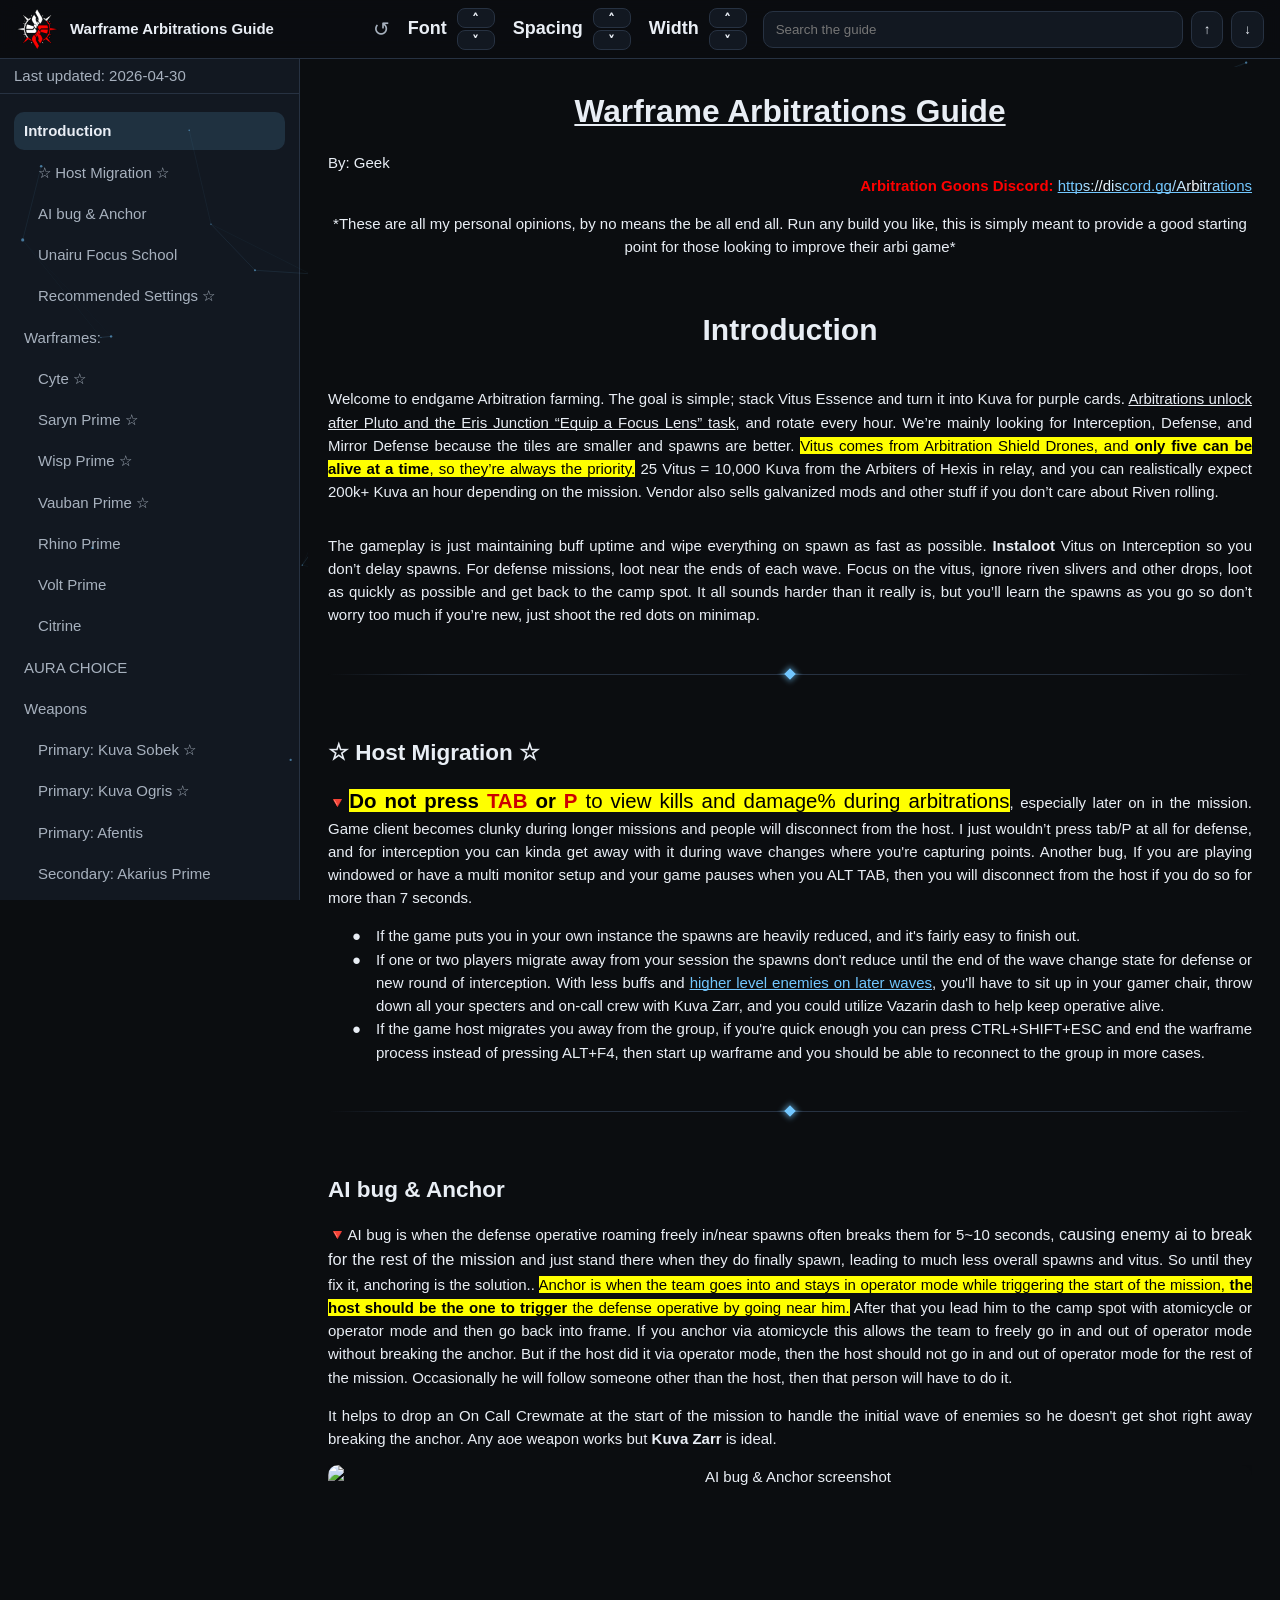
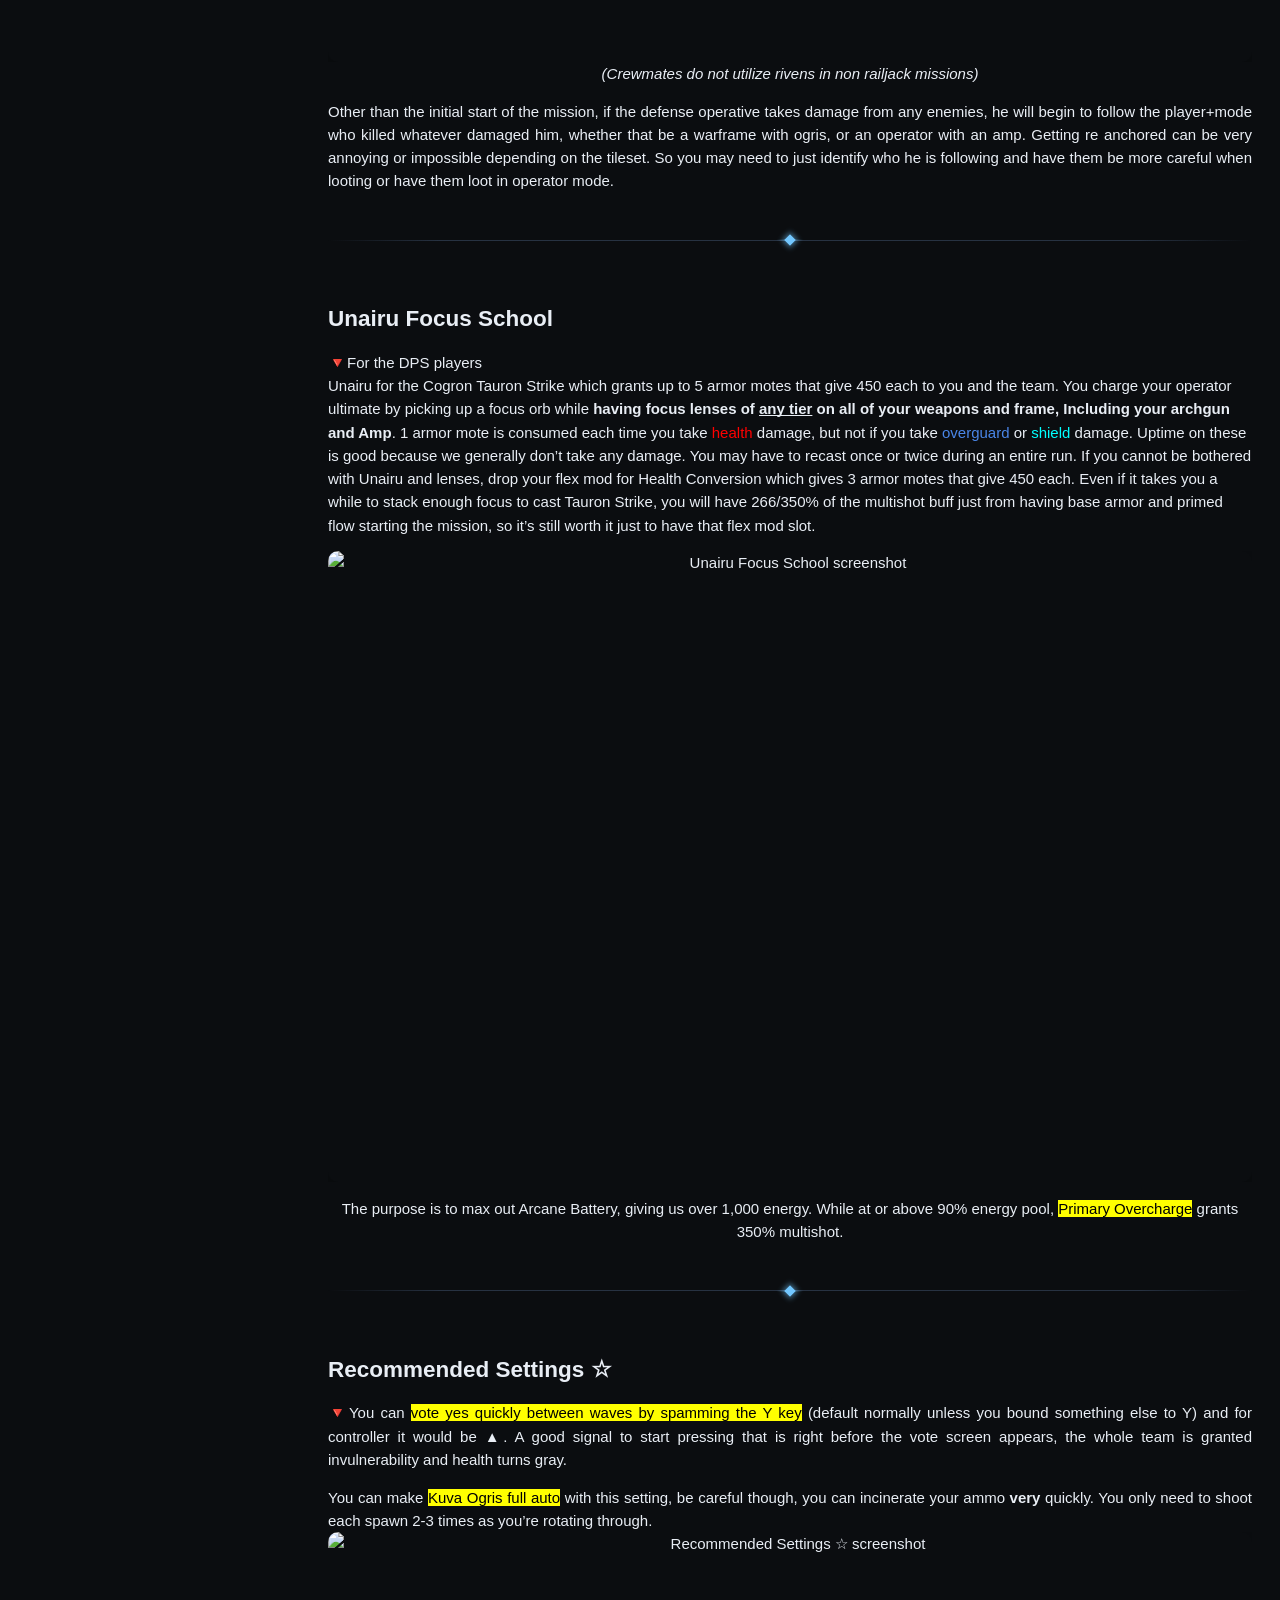
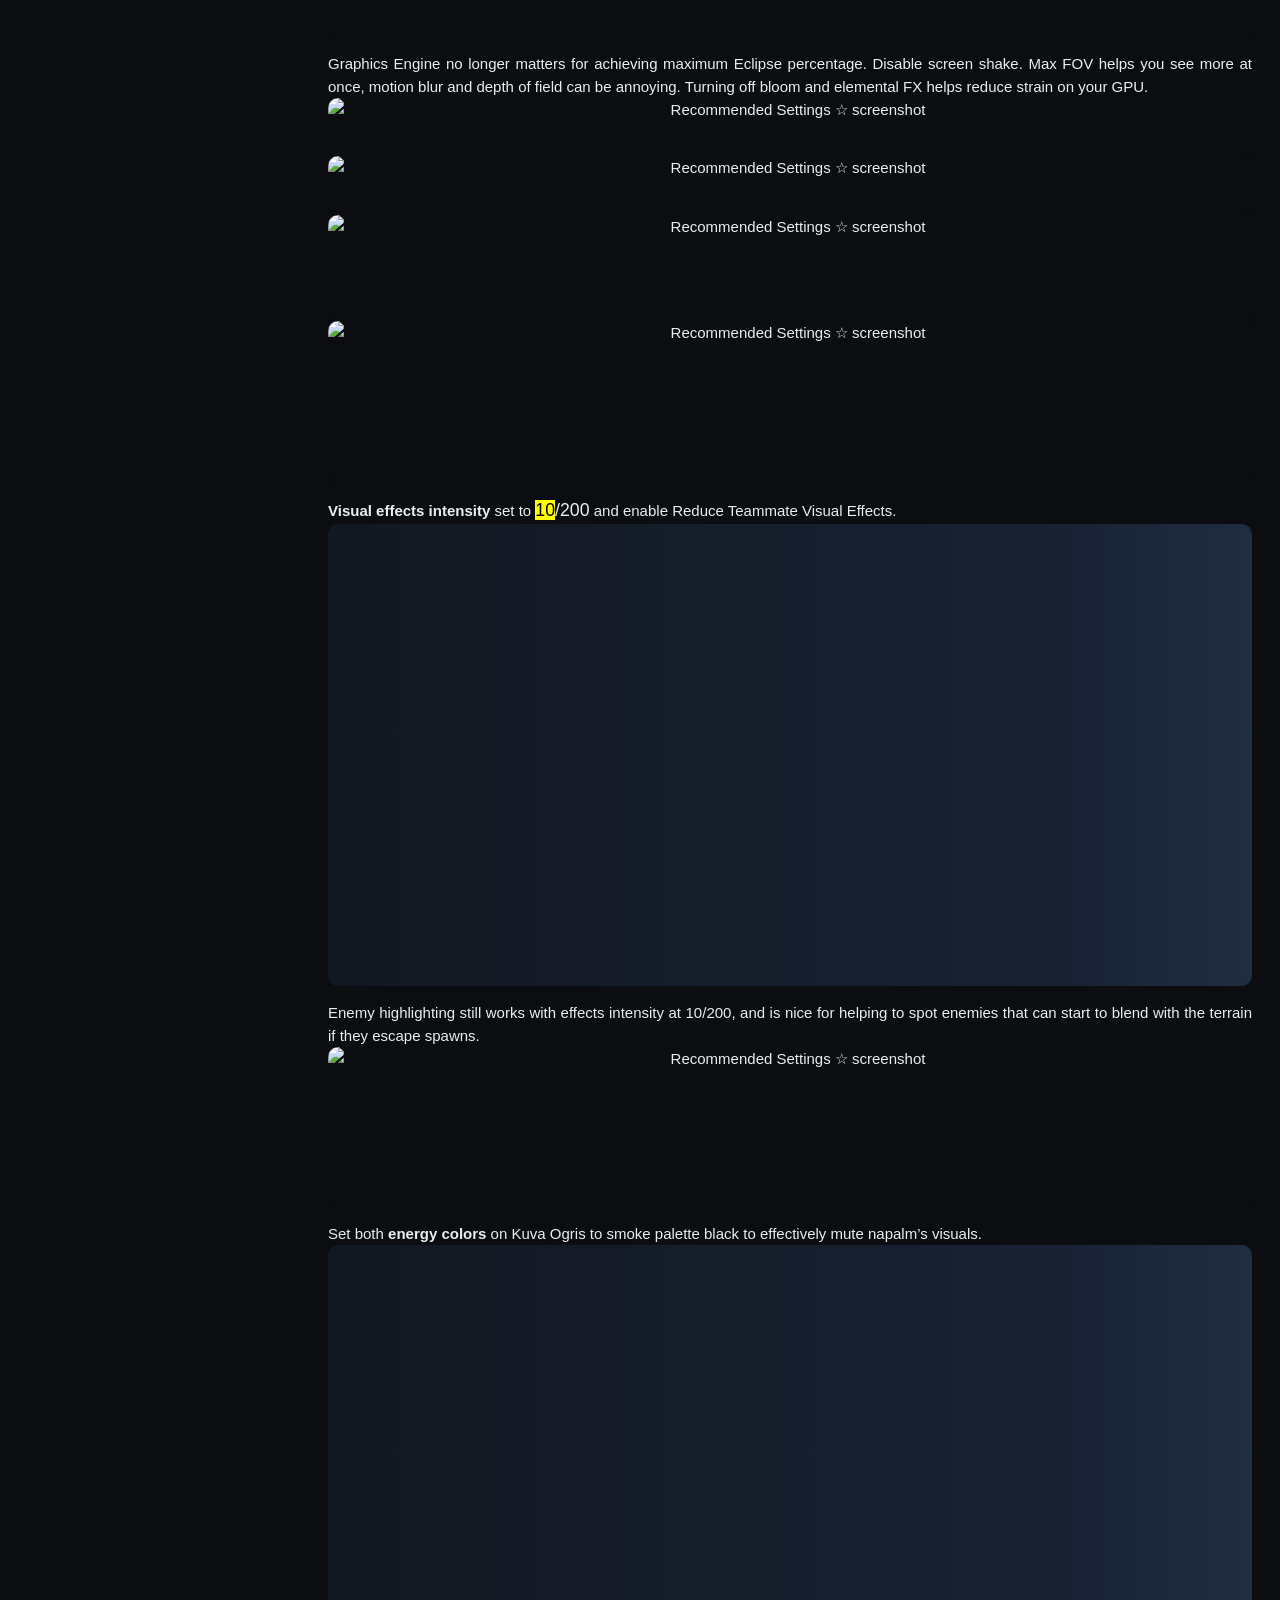
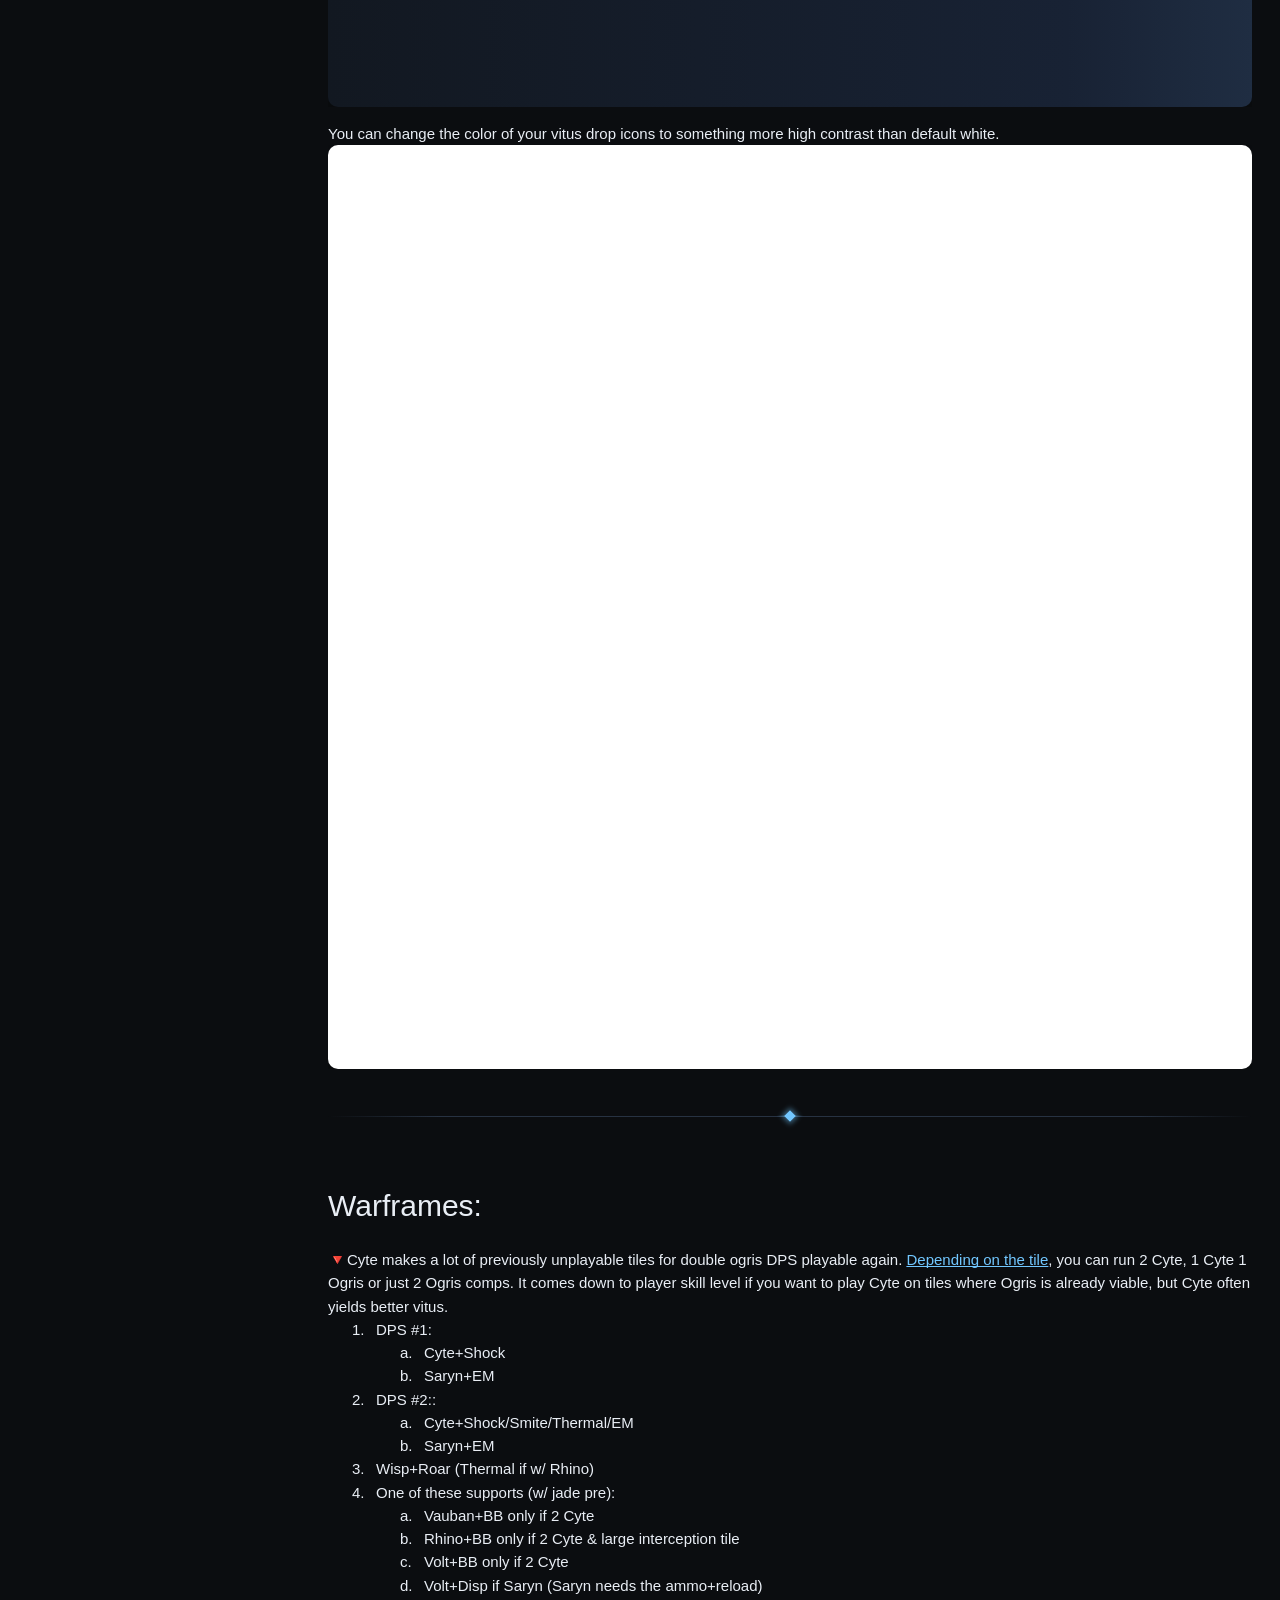
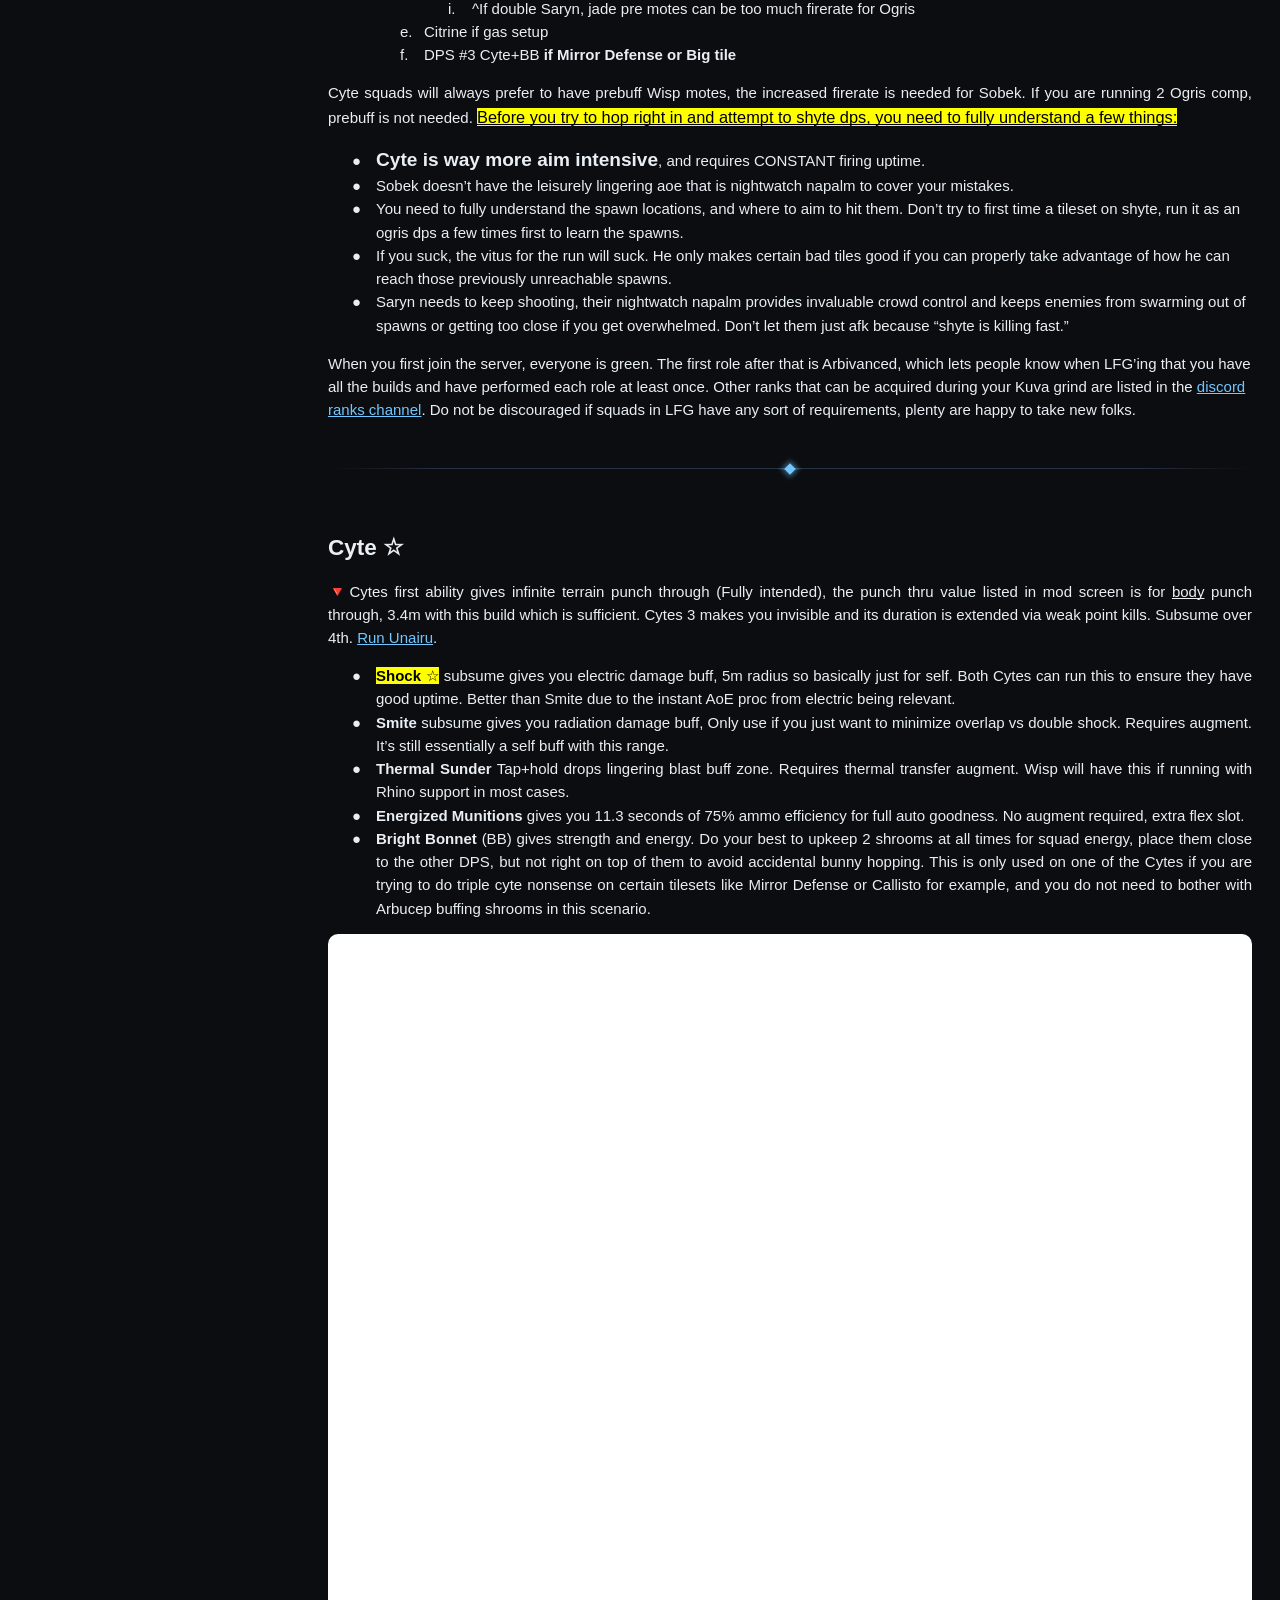
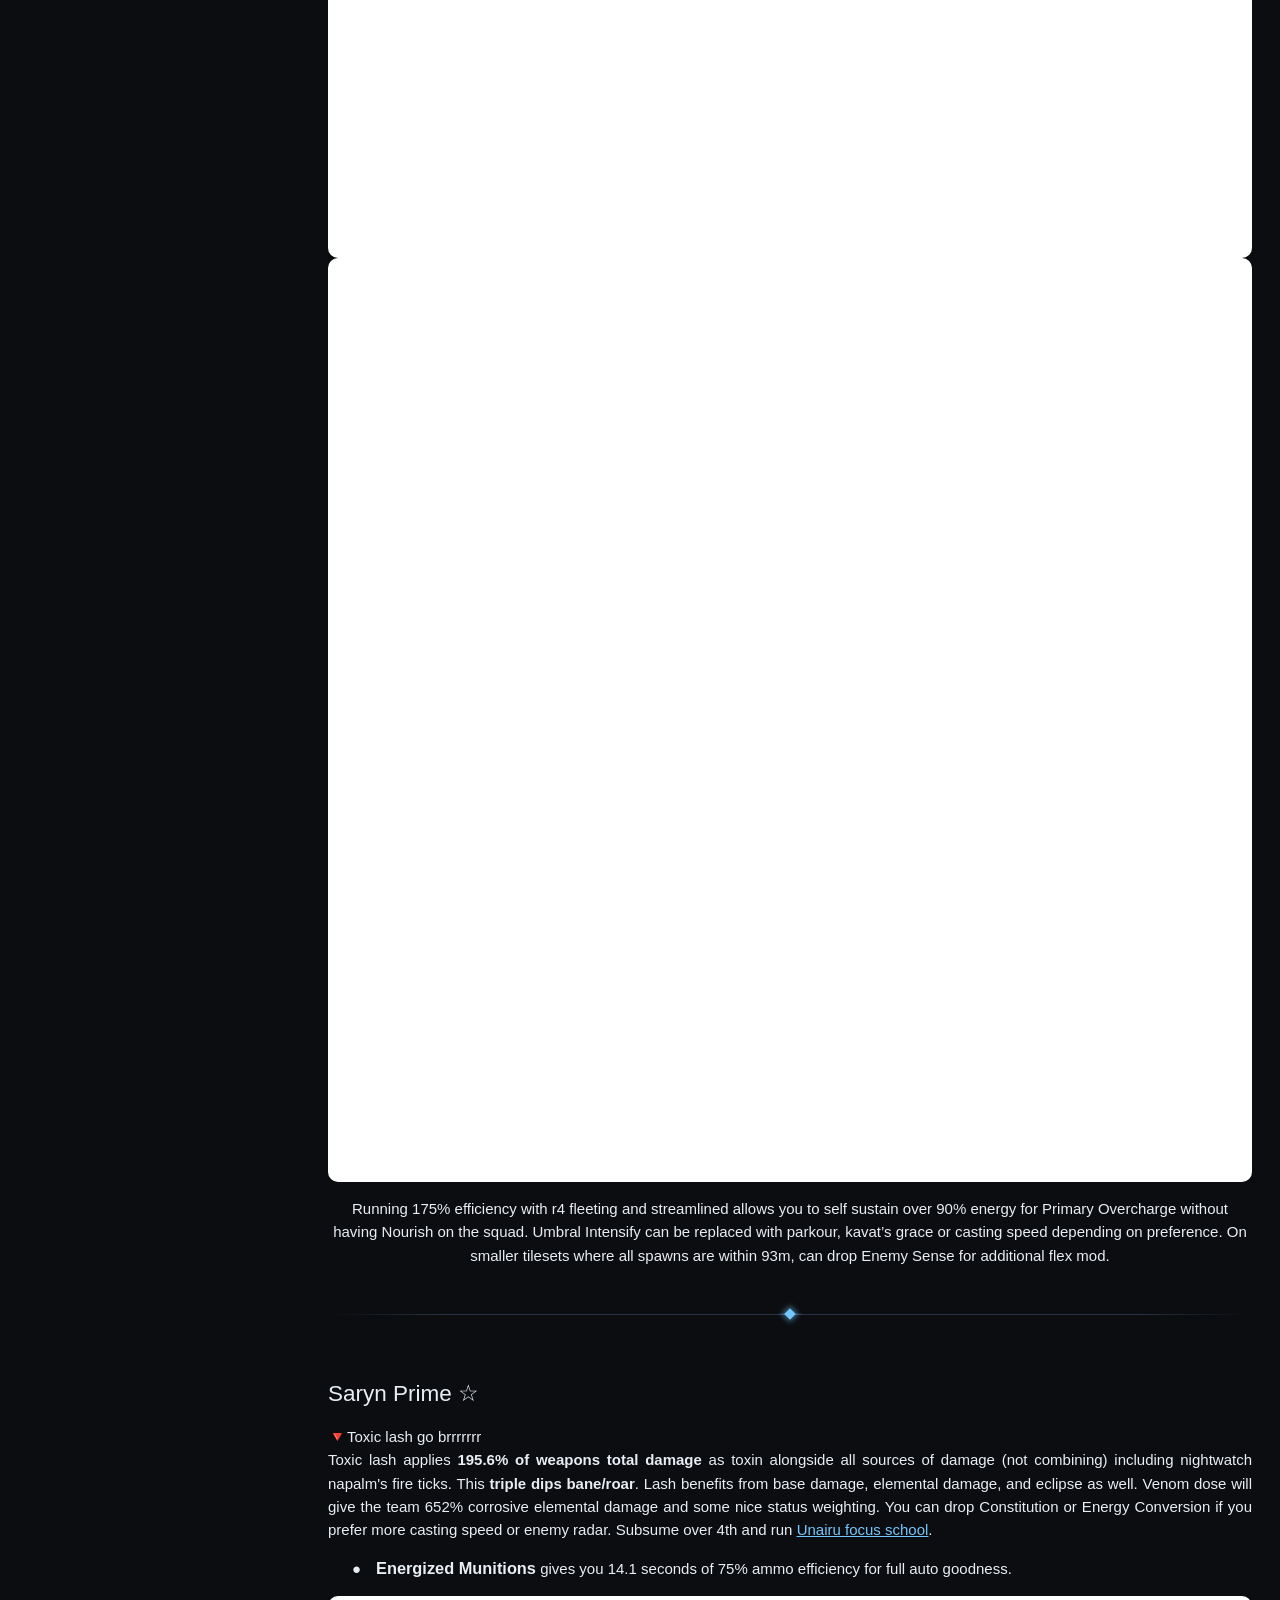
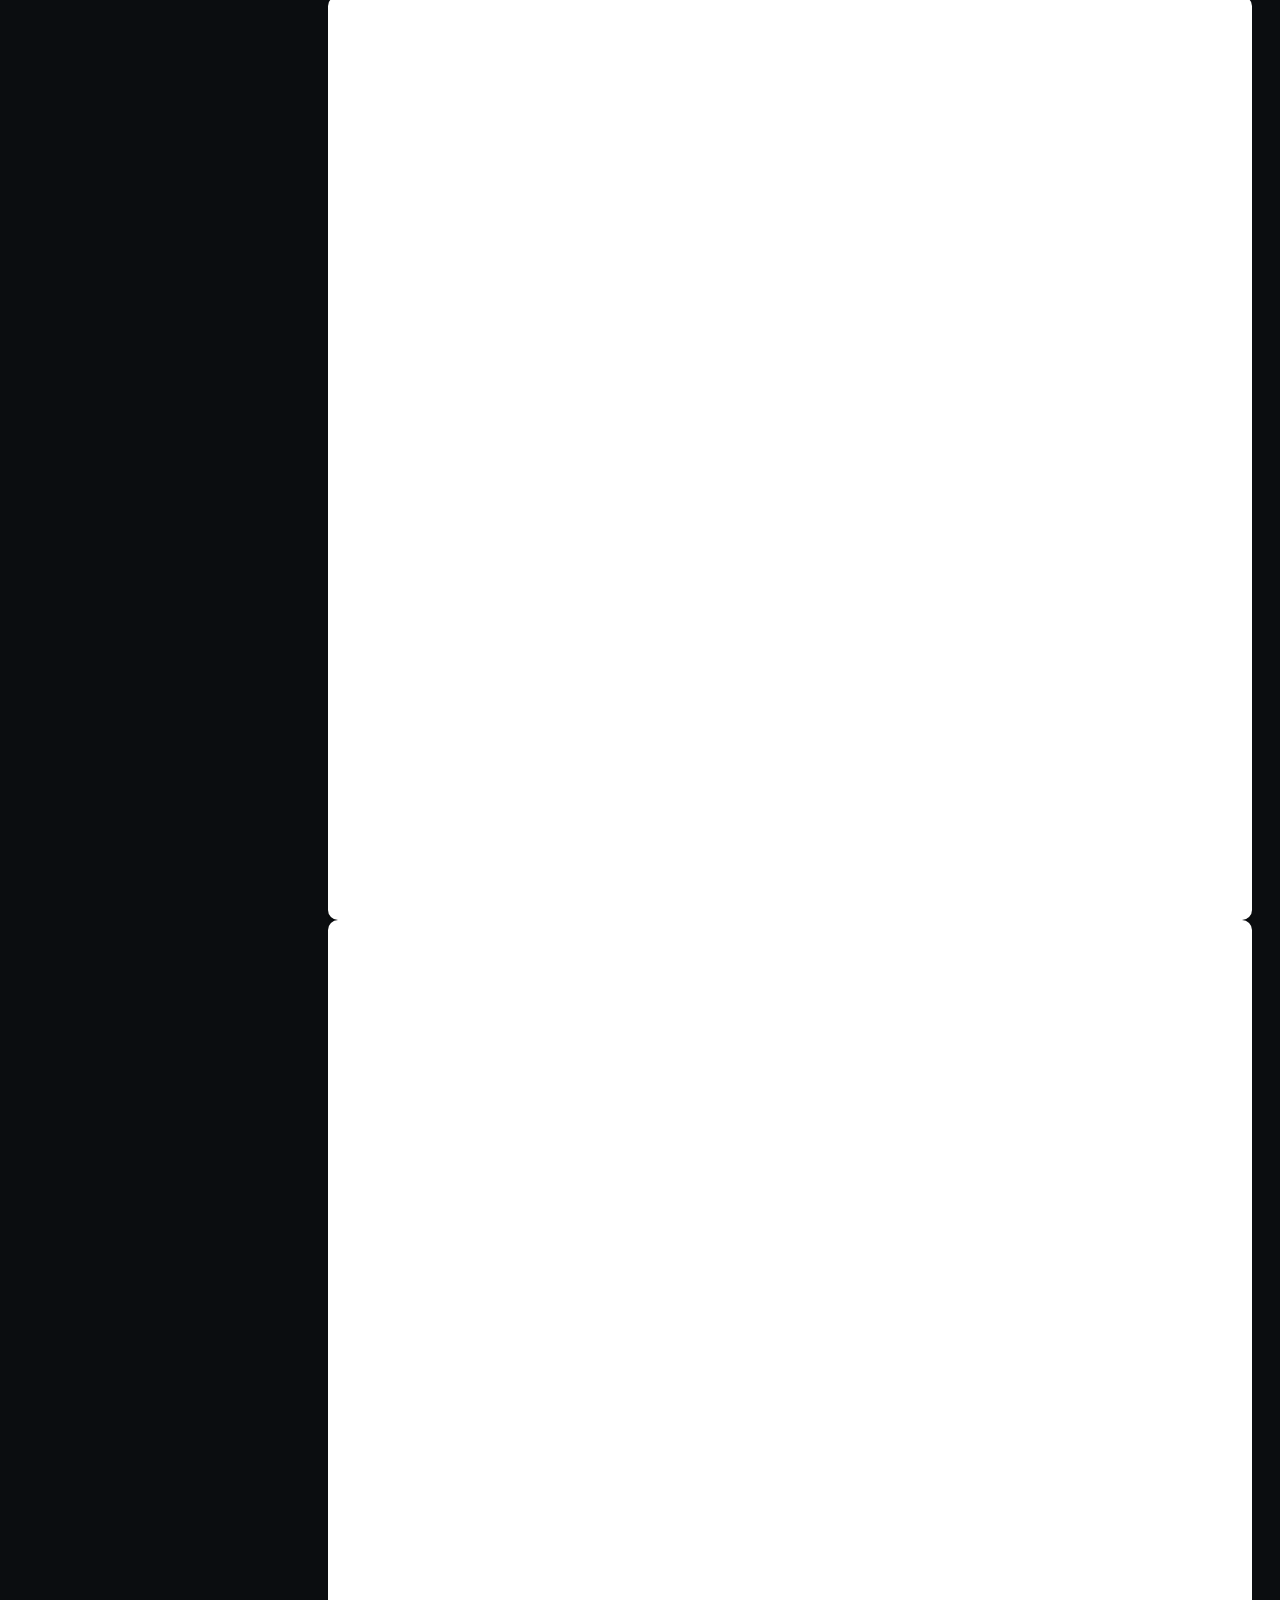
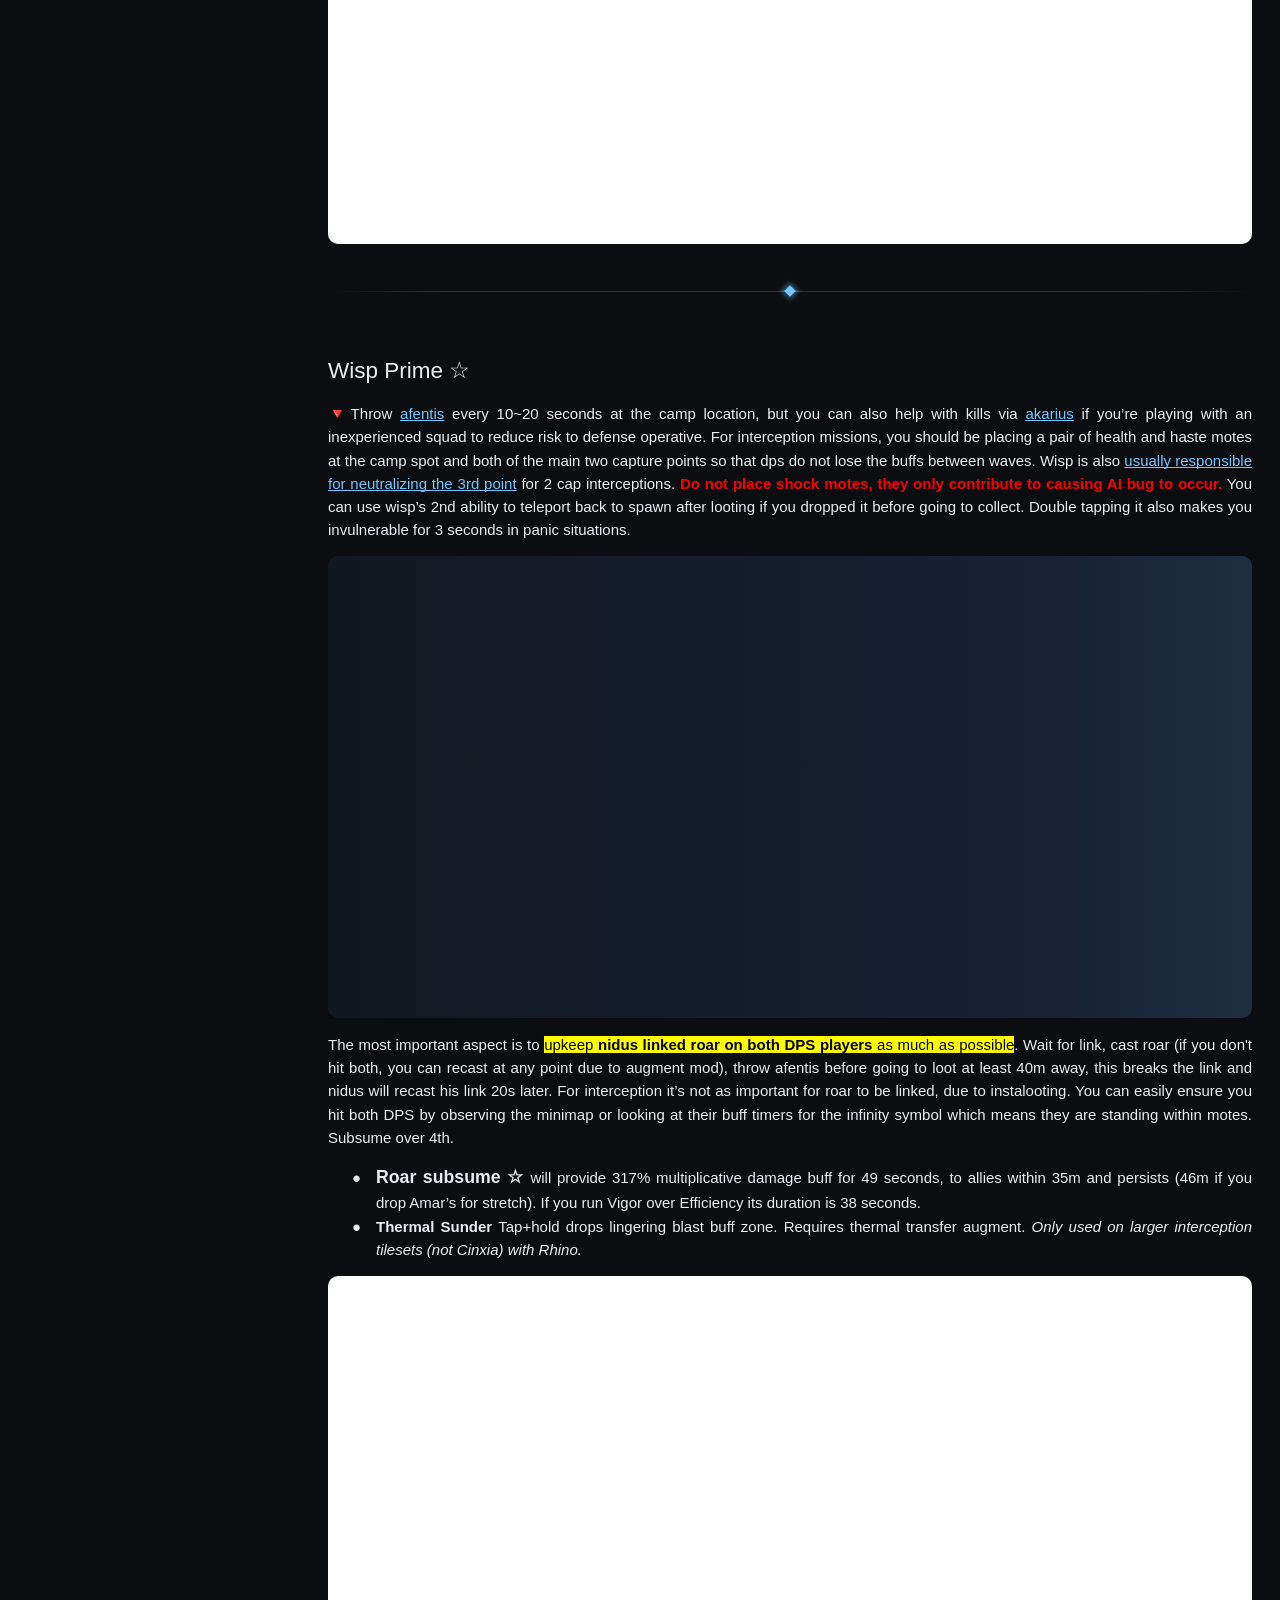
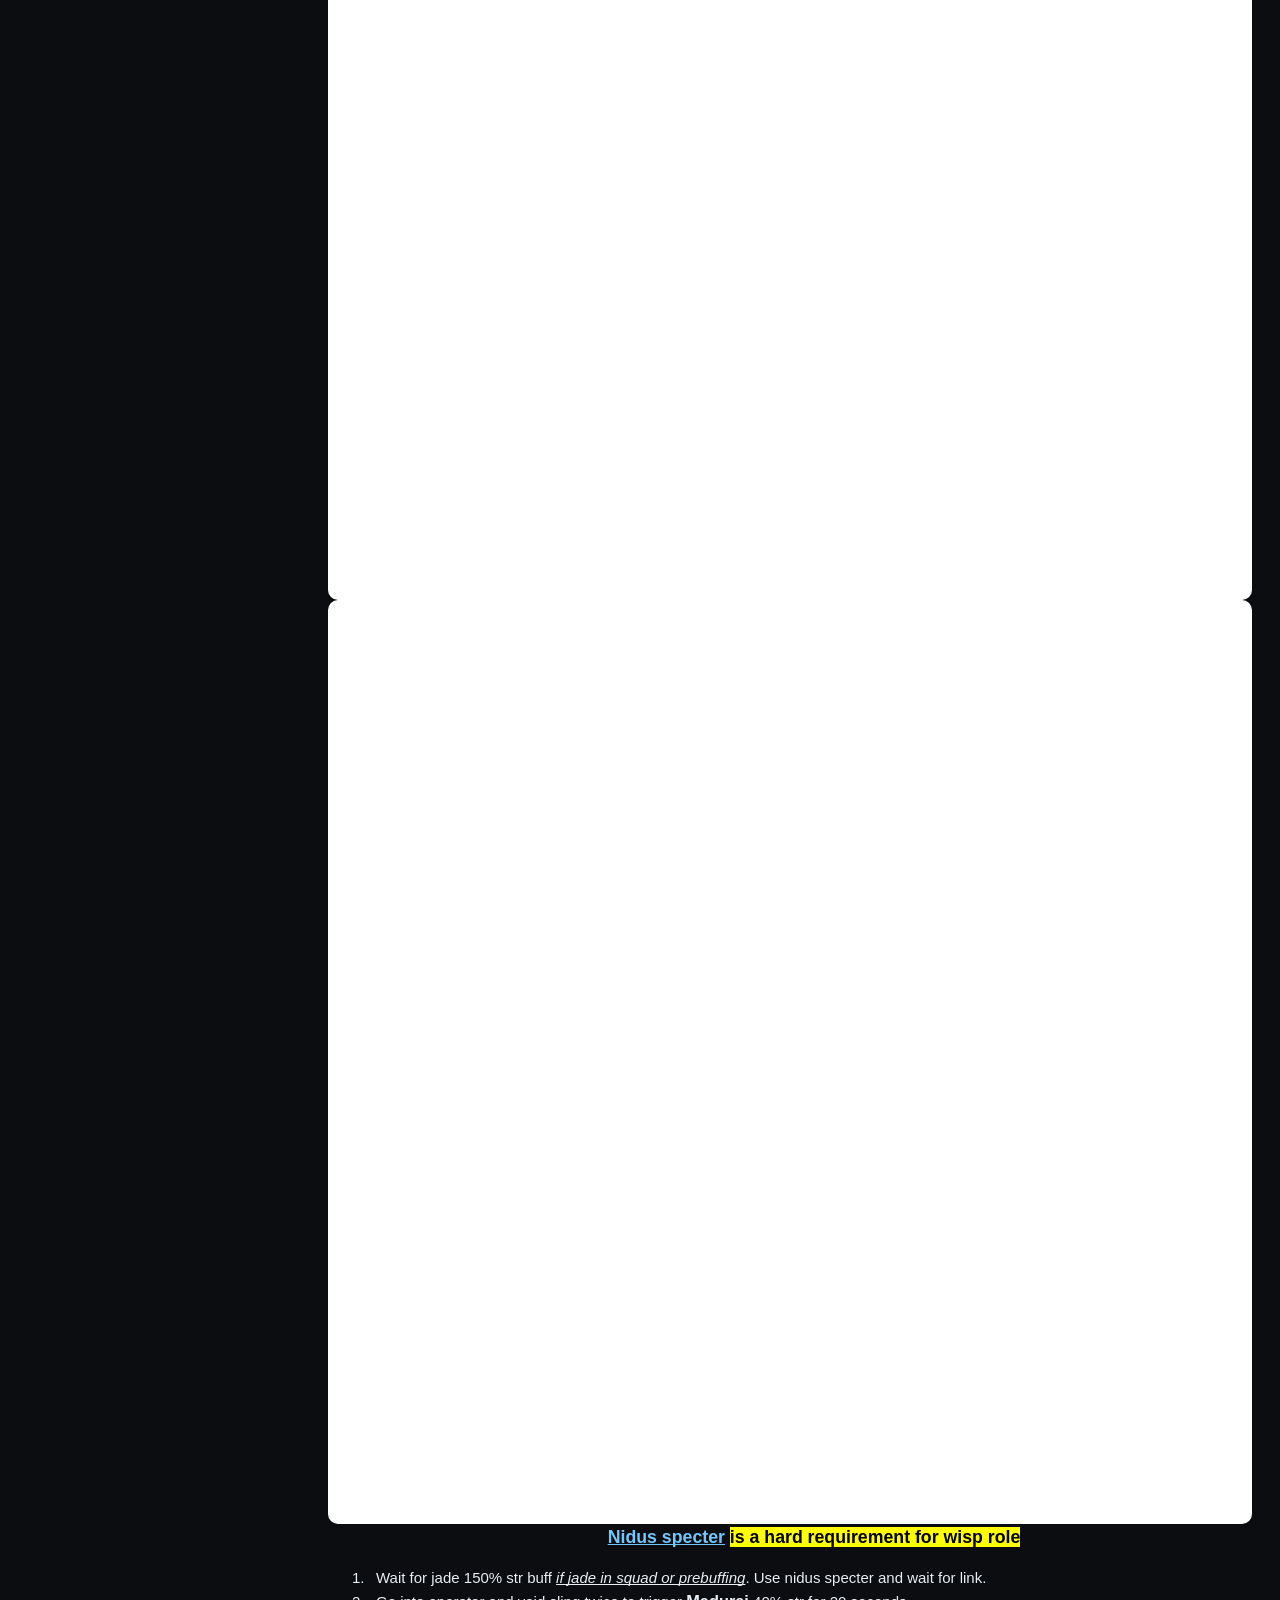
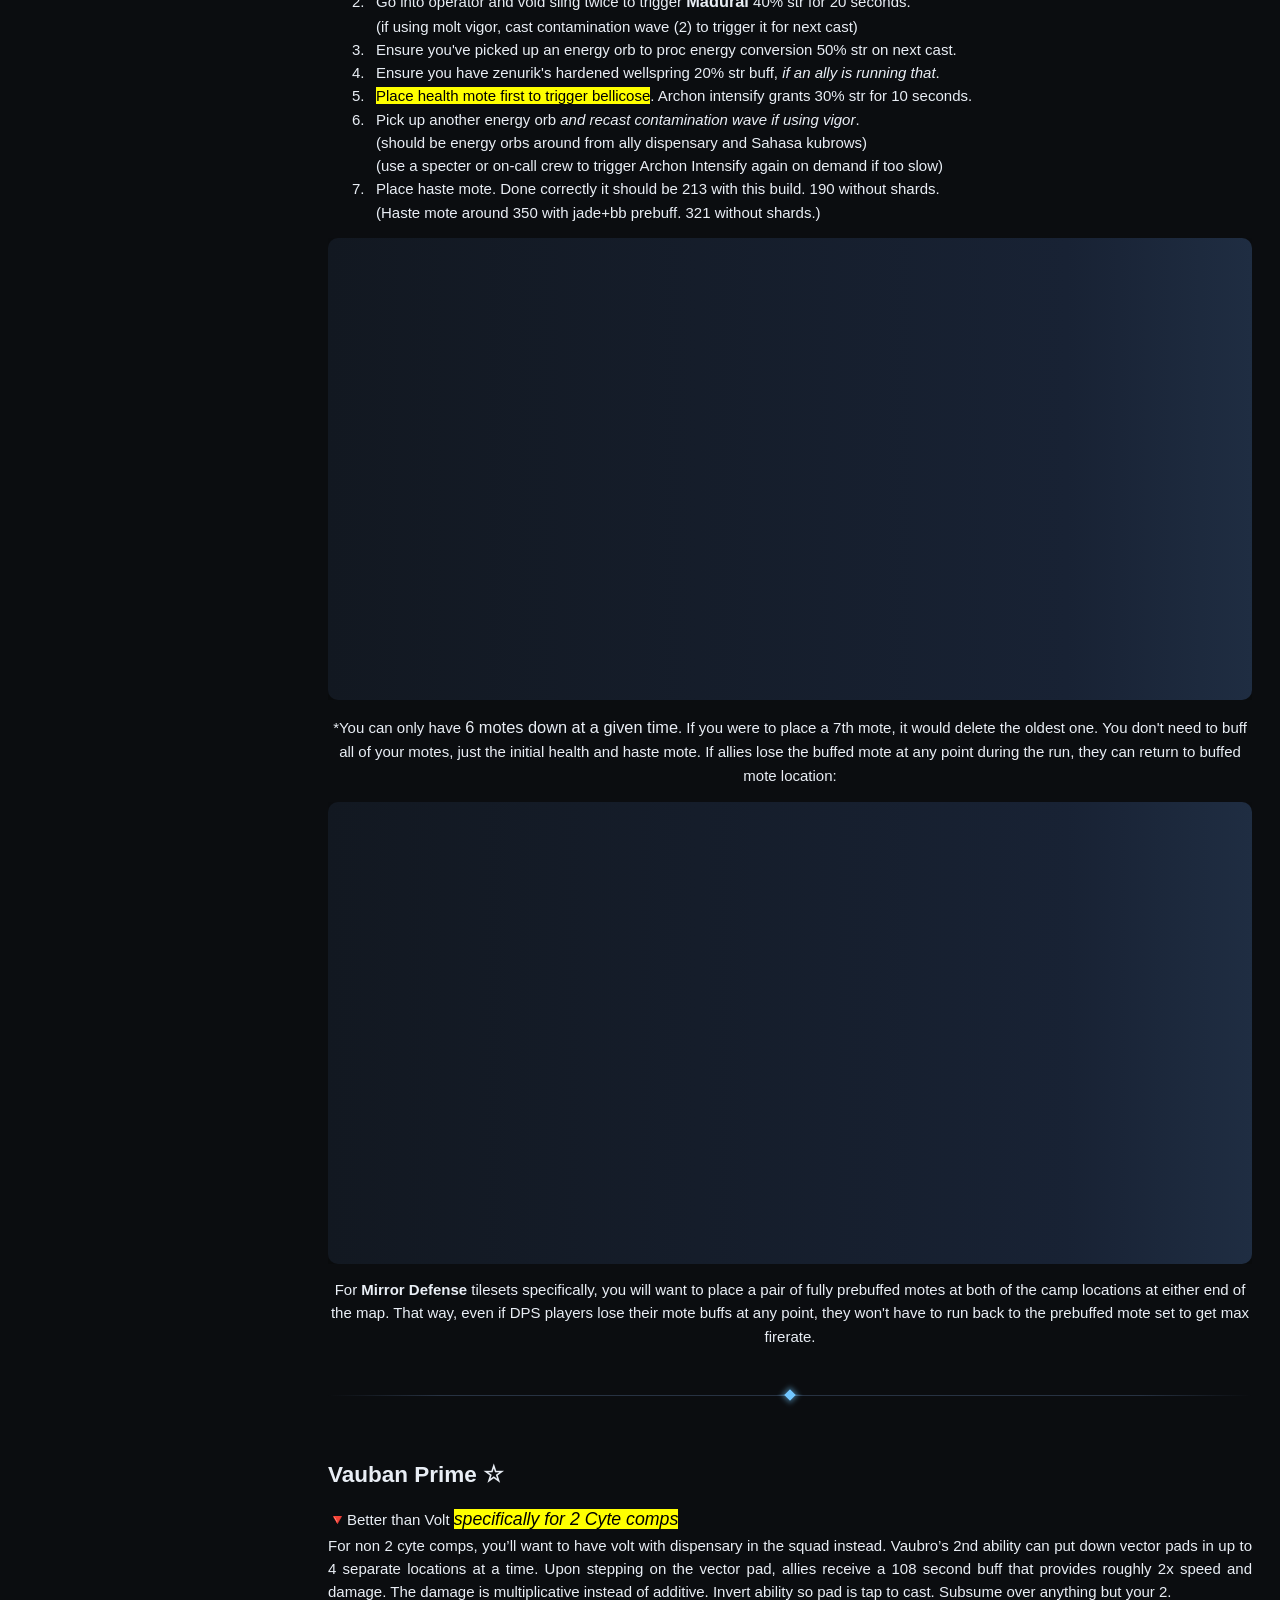
==== commit 84fab188: "automated_update" ====
--- a/index.html
+++ b/index.html
@@ -82,7 +82,7 @@
     "description": "Complete Warframe Arbitrations guide covering Vitus Essence farming for Kuva, frame and weapon builds, drop tables, tilesets, enemy scaling, and optimal strategies for defense, interception, and mirror defense missions.",
     "image": "https://arbi.guide/logo.png",
     "datePublished": "2024-01-01",
-    "dateModified": "2026-04-29",
+    "dateModified": "2026-04-30",
     "inLanguage": "en",
     "isAccessibleForFree": true,
     "author": {
@@ -226,6 +226,15 @@
       }
       .section-jump-flash { animation: none !important; }
       .media-hint-toast::before { animation: none !important; }
+      /* Discord-link shimmer: animation-duration flattening alone leaves the
+         static `background-clip: text` + transparent fill in place. Strip the
+         whole effect so the link reverts to a plain blue hyperlink. */
+      .google-export a.discord-invite-link {
+        background-image: none !important;
+        -webkit-text-fill-color: currentColor !important;
+        color: #72c7ff !important;
+        animation: none !important;
+      }
     }
 
     .topbar {
@@ -596,6 +605,43 @@
       color: #72c7ff !important;
     }
 
+    /* Continuous shimmer on the Discord invite link in the guide intro.
+       A small 90px tile (`background-size: 90px 100%`) holds a smooth
+       blue→white→blue gradient with no plateau, repeated horizontally so the
+       link reads as a flowing wave of ~3 soft highlights at any moment. Blue
+       holds out to ~20% / back from ~80% with smooth 30%-wide transitions to
+       a single white peak at 50% — calibrated bright zone, neither too wide
+       (rejected 0/50/100 version) nor too narrow (rejected 35/50/65 version)
+       nor band-like (rejected 45/50/55 version).
+       Animation shifts background-position by exactly one
+       tile width per cycle (linear, 2.5s) for a seamless loop. Targets the
+       marker class added by `tag_discord_invite_link()` (build script) so it
+       cannot apply to other discord links the doc may grow later.
+       Reduced-motion override below (~line 1842) strips the whole effect. */
+    .google-export a.discord-invite-link {
+      background-image: linear-gradient(
+        100deg,
+        #72c7ff 0%,
+        #72c7ff 20%,
+        #ffffff 50%,
+        #72c7ff 80%,
+        #72c7ff 100%
+      );
+      background-size: 90px 100%;
+      background-repeat: repeat;
+      -webkit-background-clip: text;
+      background-clip: text;
+      -webkit-text-fill-color: transparent;
+      color: transparent !important;
+      text-decoration-color: #72c7ff;
+      animation: discord-link-shimmer 2.5s linear infinite;
+    }
+
+    @keyframes discord-link-shimmer {
+      from { background-position: 0 0; }
+      to   { background-position: 90px 0; }
+    }
+
     .google-export img,
     .google-export video {
       max-width: 100% !important;
@@ -1490,14 +1536,14 @@
 
   <div class="layout">
     <aside id="sidebar" class="sidebar">
-<div class="sidebar-updated"><span>Last updated: 2026-04-29</span><span class="viewer-count" id="viewerCount"><svg width="14" height="10" aria-hidden="true"><use href="#icon-eye"/></svg><span id="viewerCountNum"></span></span></div>
+<div class="sidebar-updated"><span>Last updated: 2026-04-30</span><span class="viewer-count" id="viewerCount"><svg width="14" height="10" aria-hidden="true"><use href="#icon-eye"/></svg><span id="viewerCountNum"></span></span></div>
       <div id="sidebarLinks" class="sidebar-links"></div>
     </aside>
 
     <main class="main">
       <article id="content" class="content">
         <div class="google-export">
-          <p class="c8 c24 title" id="h.1kzx09iw9f0a"><span class="c32 c14 c61">Warframe Arbitrations Guide</span></p><p class="c8 c43"><span class="c0"></span></p><p class="c22"><span class="c0">By: Geek </span></p><p class="c45 c46"><span class="c14 c17">Arbitration Goons Discord</span><span class="c16 c17">:</span><span class="c11">&nbsp;</span><span class="c1"><a class="c3" href="https://discord.gg/8Xr8bgqHyk">https://discord.gg/Arbitrations</a></span></p><p class="c8 c43"><span class="c0"></span></p><p class="c8"><span class="c11">*These are all my personal opinions, by no means the be </span><span class="c11">all end</span><span class="c0">&nbsp;all. Run any build you like, this is simply meant to provide a good starting point for those looking to improve their arbi game*</span></p><span id="h.c76kk3sl990h" class="heading-anchor-alias" data-empty-heading="1" aria-hidden="true"></span><h1 class="c8 c24" id="h.rfjqg022dj7p"><span class="c28 c14">Introduction</span></h1><p class="c8 c43"><span class="c0"></span></p><p class="c6"><span>Welcome to endgame Arbitration farming. The goal is simple; stack Vitus Essence and turn it into Kuva for purple cards. </span><span class="c48">Arbitrations unlock after Pluto and the Eris Junction &ldquo;Equip a Focus Lens&rdquo; task</span><span>, and rotate every hour. We&rsquo;re mainly looking for Interception, Defense, and Mirror Defense because the tiles are smaller and spawns are better. </span><span class="c35">Vitus comes from Arbitration Shield Drones, and </span><span class="c35 c16">only five can be alive at a time</span><span class="c35">, so they&rsquo;re always the priority.</span><span>&nbsp;25 Vitus = 10,000 Kuva from the Arbiters of Hexis in relay, and you can realistically expect 200k+ Kuva an hour depending on the mission. Vendor also sells galvanized mods and other stuff if you don&rsquo;t care about Riven rolling.</span></p><div class="inline-outline-source" hidden><p class="c2"><span class="c0"></span></p><p class="c22"><span class="c14 c35">VIEW &gt; SHOW OUTLINE</span><span class="c14">&nbsp;</span><span class="c11">(For easier </span><span>tab</span><span class="c11">&nbsp;navigation) </span><span>- Go check out the site version: </span><span class="c1"><a class="c3" href="https://arbi.guide/">https://arbi.guide/</a></span></p><p class="c12"><span class="c5 c10"><a class="c3" href="#h.4ytdkmm32t2">&#9734; Host Migration &#9734;</a></span></p><p class="c12"><span class="c7 c1"><a class="c3" href="#h.6dwnbxfznmr9">AI bug &amp; Anchor</a></span></p><p class="c12"><span class="c7 c1"><a class="c3" href="#h.2mo9wl1su488">Unairu Focus School</a></span></p><p class="c12"><span class="c5 c10"><a class="c3" href="#h.6mdm5tghgqif">Recommended Settings &#9734;</a></span></p><p class="c36 c15"><span class="c5 c10"><a class="c3" href="#h.hpea3cf3pekw">Warframes:</a></span></p><p class="c12"><span class="c7 c1"><a class="c3" href="#h.c65wztzjxmr">Cyte &#9734;</a></span></p><p class="c12"><span class="c5 c10"><a class="c3" href="#h.iyzdy7tzpetc">Saryn Prime &#9734;</a></span></p><p class="c12"><span class="c5 c10"><a class="c3" href="#h.s5m3zjini4vq">Wisp Prime &#9734;</a></span></p><p class="c12"><span class="c7 c1"><a class="c3" href="#h.labzcibv5408">Vauban Prime &#9734;</a></span></p><p class="c12"><span class="c7 c1"><a class="c3" href="#h.bbgye6kgmdk0">Rhino Prime</a></span></p><p class="c12"><span class="c5 c10"><a class="c3" href="#h.gp1ze1o04a25">Volt Prime</a></span></p><p class="c12"><span class="c7 c1"><a class="c3" href="#h.fdohsxwb3br9">Citrine</a></span></p><p class="c15 c36"><span class="c5 c10"><a class="c3" href="#h.1gp3iut7kj9b">AURA CHOICE</a></span></p><p class="c36 c15"><span class="c5 c10"><a class="c3" href="#h.srz32if6r6kp">Weapons</a></span></p><p class="c12"><span class="c7 c1"><a class="c3" href="#h.bxp3458koie9">Primary: Kuva Sobek &#9734;</a></span></p><p class="c12"><span class="c5 c10"><a class="c3" href="#h.fvsp9730tb8v">Primary: Kuva Ogris &#9734;</a></span></p><p class="c12"><span class="c5 c10"><a class="c3" href="#h.uz7knwaknlec">Primary: Afentis</a></span></p><p class="c12"><span class="c5 c10"><a class="c3" href="#h.bg5fa6dx40bx">Secondary: Akarius Prime</a></span></p><p class="c12"><span class="c5 c10"><a class="c3" href="#h.ctjgk3i94be1">Melee: Praedos</a></span></p><p class="c36 c15"><span class="c5 c10"><a class="c3" href="#h.2nxx5rwm6i4j">Companions</a></span></p><p class="c12"><span class="c5 c10"><a class="c3" href="#h.rcc4xdahgar8">Adarza Kavat</a></span></p><p class="c12"><span class="c5 c10"><a class="c3" href="#h.rvmrsq5e2gum">Sahasa Kubrow</a></span></p><p class="c12"><span class="c7 c1"><a class="c3" href="#h.b813vri8yur6">Sly Vulpaphyla</a></span></p><p class="c36 c15"><span class="c5 c10"><a class="c3" href="#h.xtrqsrosguwm">Pre-Buffing Before Mission</a></span></p><p class="c12"><span class="c5 c10"><a class="c3" href="#h.23r7txw02w91">Jade</a></span></p><p class="c12"><span class="c5 c10"><a class="c3" href="#h.8jlizuvptq1t">Nidus Prime</a></span></p><p class="c36 c15"><span class="c7 c1"><a class="c3" href="#h.3c7ch6ls3cl6">Miscellaneous</a></span></p><p class="c12"><span class="c7 c1"><a class="c3" href="#h.uckwdvz2st0">Knockdown Resist</a></span></p><p class="c12"><span class="c5 c10"><a class="c3" href="#h.urmv9l93nnhr">Gear Items</a></span></p><p class="c12"><span class="c5 c10"><a class="c3" href="#h.sorfa2t92dt9">&#9734; Specters &#9734;</a></span></p><p class="c12"><span class="c7 c1"><a class="c3" href="#h.1y4357lzsgut">Loot Despawning</a></span></p><p class="c12"><span class="c5 c10"><a class="c3" href="#h.e4yvrhg9ji71">Holding Missions</a></span></p><p class="c36 c15"><span class="c5 c10"><a class="c3" href="#h.gxinye82ai4b">Tilesets</a></span></p><p class="c12"><span class="c5 c10"><a class="c3" href="#h.uh49vhksd1sb">Efficient Movement</a></span></p><p class="c36 c37"><span class="c5 c10"><a class="c3" href="#h.ip7oq2f0pzir">Interception Arbitrations</a></span></p><p class="c36 c37"><span class="c5 c10"><a class="c3" href="#h.chsz234to0ic">Defense Arbitrations</a></span></p><p class="c12"><span class="c7 c1"><a class="c3" href="#h.rxexvb66jf6o">Spawn and Camp positions</a></span></p><p class="c36 c37"><span class="c7 c1"><a class="c3" href="#h.vy6xs77lp9vq">Callisto, Sinai, Io</a></span></p><p class="c36 c37"><span class="c7 c1"><a class="c3" href="#h.fwucq162acnv">Umbriel, Stephano</a></span></p><p class="c36 c37"><span class="c7 c1"><a class="c3" href="#h.lwc8m2usajpv">Cytherean, Xini, Gulliver</a></span></p><p class="c36 c37"><span class="c7 c1"><a class="c3" href="#h.15tomtv5uk89">Alator, Kadesh, Spear</a></span></p><p class="c36 c37"><span class="c7 c1"><a class="c3" href="#h.d7hevyyl0l8n">Tyana Pass</a></span></p><p class="c36 c37"><span class="c7 c1"><a class="c3" href="#h.c9q1v7uqyku8">Munio</a></span></p><p class="c36 c37"><span class="c7 c1"><a class="c3" href="#h.iexxik355g3j">Mithra, Taranis, Belenus</a></span></p><p class="c36 c37"><span class="c5 c10"><a class="c3" href="#h.l49p5y8san1o">Casta, Seimeni, Cinxia</a></span></p><p class="c36 c37"><span class="c5 c10"><a class="c3" href="#h.mre46jsofs8e">Hydron, Helene, Odin</a></span></p><p class="c36 c37"><span class="c5 c10"><a class="c3" href="#h.igpko21z80bk">Sechura, Tessera, Outer Terminus</a></span></p><p class="c36 c37"><span class="c5 c10"><a class="c3" href="#h.bunb4yr3p50q">Ose, Paimon, Larzac</a></span></p><p class="c36 c37"><span class="c7 c1"><a class="c3" href="#h.gxsznornlujw">Rhea, Lares, Sangeru</a></span></p><p class="c36 c37"><span class="c7 c1"><a class="c3" href="#h.hjgobh3fwbi8">Akkad, Kala-Azar</a></span></p><p class="c36 c37"><span class="c7 c1"><a class="c3" href="#h.e8m04g7assgd">Coba, Lith</a></span></p><p class="c36 c37"><span class="c7 c1"><a class="c3" href="#h.gf7dg6b4ofbu">Oestrus</a></span></p><p class="c36 c37"><span class="c7 c1"><a class="c3" href="#h.ttkwqyd3nxml">Gaia</a></span></p><p class="c36 c37"><span class="c5 c10"><a class="c3" href="#h.zcr5w3275bow">Hyf</a></span></p><p class="c36 c37"><span class="c7 c1"><a class="c3" href="#h.bhig007iwnrs">St&ouml;fler</a></span></p></div><span id="h.tz6w4eyy4u0p" class="heading-anchor-alias" data-empty-heading="1" aria-hidden="true"></span><p class="c6"><span>The gameplay is just maintaining buff uptime and wipe everything on spawn as fast as possible. </span><span class="c16">Instaloot</span><span>&nbsp;Vitus on Interception so you don&rsquo;t delay spawns. For defense missions, loot near the ends of each wave. Focus on the </span><span>vitus</span><span>, ignore riven slivers and other drops, loot as quickly as possible and get back to the camp spot. It all sounds harder than it really is, but you&rsquo;ll learn the spawns as you go so don&rsquo;t worry too much if you&rsquo;re new, just shoot the red dots on minimap. </span></p><hr><h2 class="c6 c24" id="h.4ytdkmm32t2"><span class="c28 c14">&#9734; Host Migration &#9734;</span></h2><p class="c6"><span>&#128315;</span><span class="c35 c16 c42">Do not press </span><span class="c35 c16 c42 c55">TAB</span><span class="c35 c16 c42">&nbsp;or </span><span class="c55 c35 c16 c42">P</span><span class="c35 c42">&nbsp;to view kills and damage% during arbitrations</span><span class="c0">, especially later on in the mission. Game client becomes clunky during longer missions and people will disconnect from the host. I just wouldn&rsquo;t press tab/P at all for defense, and for interception you can kinda get away with it during wave changes where you&#39;re capturing points. Another bug, If you are playing windowed or have a multi monitor setup and your game pauses when you ALT TAB, then you will disconnect from the host if you do so for more than 7 seconds.</span></p><p class="c2"><span class="c0"></span></p><ul class="c20 lst-kix_5si927e5ryh7-0 start"><li class="c4 li-bullet-0"><span class="c0">If the game puts you in your own instance the spawns are heavily reduced, and it&#39;s fairly easy to finish out.</span></li><li class="c4 li-bullet-0"><span>If one or two players migrate away from your session the spawns don&#39;t reduce until the end of the wave change state for defense or new round of interception. With less buffs and </span><span class="c1"><a class="c3" href="#id.ccqat2h7vla1">higher level enemies on later waves</a></span><span class="c0">, you&#39;ll have to sit up in your gamer chair, throw down all your specters and on-call crew with Kuva Zarr, and you could utilize Vazarin dash to help keep operative alive.</span></li><li class="c4 li-bullet-0"><span class="c0">If the game host migrates you away from the group, if you&#39;re quick enough you can press CTRL+SHIFT+ESC and end the warframe process instead of pressing ALT+F4, then start up warframe and you should be able to reconnect to the group in more cases.</span></li></ul><hr><h2 class="c6 c24" id="h.6dwnbxfznmr9"><span class="c28 c14">AI bug &amp; Anchor</span></h2><p class="c6"><span>&#128315;AI bug is when the defense operative roaming freely in/near spawns often breaks them for 5~10 seconds, </span><span class="c21">causing enemy ai to break for the rest of the mission</span><span>&nbsp;and just stand there when they do finally spawn, leading to much less overall spawns and vitus. So until they fix it, anchoring is the solution.. </span><span class="c35">Anchor is when the team goes into and stays in operator mode while triggering the start of the mission, </span><span class="c35 c16">the host should be the one to trigger</span><span class="c35">&nbsp;the defense operative by going near him.</span><span class="c0">&nbsp;After that you lead him to the camp spot with atomicycle or operator mode and then go back into frame. If you anchor via atomicycle this allows the team to freely go in and out of operator mode without breaking the anchor. But if the host did it via operator mode, then the host should not go in and out of operator mode for the rest of the mission. Occasionally he will follow someone other than the host, then that person will have to do it. </span></p><p class="c2"><span class="c0"></span></p><p class="c6"><span>It helps to drop an On Call Crewmate at the start of the mission to handle the initial wave of enemies so he doesn&#39;t get shot right away breaking the anchor. Any aoe weapon works but </span><span class="c16">Kuva Zarr</span><span class="c0">&nbsp;is ideal.</span></p><p class="c2"><span class="c0"></span></p><p class="c8"><span style="overflow: hidden; display: inline-block; margin: 0.00px 0.00px; border: 0.00px solid #000000; transform: rotate(0.00rad) translateZ(0px); -webkit-transform: rotate(0.00rad) translateZ(0px); width: 624.00px; height: 133.12px;"><img alt="AI bug &amp; Anchor screenshot"   style="width: 624.00px; height: 133.12px; margin-left: 0.00px; margin-top: 0.00px; transform: rotate(0.00rad) translateZ(0px); -webkit-transform: rotate(0.00rad) translateZ(0px);" title="" width="624" height="133" src="[data-uri]" data-guide-media="1" data-media-kind="image" data-src=".media_cache/v1/images/05d29f38bceabc10.webp" decoding="async" loading="lazy" fetchpriority="low"></span></p><p class="c8"><span class="c30 c11 c23">(Crewmates do not utilize rivens in non railjack missions)</span></p><p class="c8 c43"><span class="c0"></span></p><p class="c6"><span class="c0">Other than the initial start of the mission, if the defense operative takes damage from any enemies, he will begin to follow the player+mode who killed whatever damaged him, whether that be a warframe with ogris, or an operator with an amp. Getting re anchored can be very annoying or impossible depending on the tileset. So you may need to just identify who he is following and have them be more careful when looting or have them loot in operator mode.</span></p><hr><h2 class="c6 c24" id="h.2mo9wl1su488"><span class="c28 c14">Unairu Focus School</span></h2><p class="c22"><span class="c0">&#128315;For the DPS players</span></p><p class="c22"><span>Unairu for the Cogron Tauron Strike which grants up to 5 armor motes that give 450 each to you and the team. You charge your operator ultimate by picking up a focus orb while </span><span class="c16">having focus lenses of </span><span class="c48 c16">any tier</span><span class="c16">&nbsp;on all of your weapons and frame, Including your archgun and Amp</span><span>. 1 armor mote is consumed each time you take </span><span class="c17">health</span><span>&nbsp;damage, but not if you take </span><span class="c39">overguard </span><span>or </span><span class="c49">shield </span><span class="c0">damage. Uptime on these is good because we generally don&rsquo;t take any damage. You may have to recast once or twice during an entire run. If you cannot be bothered with Unairu and lenses, drop your flex mod for Health Conversion which gives 3 armor motes that give 450 each. Even if it takes you a while to stack enough focus to cast Tauron Strike, you will have 266/350% of the multishot buff just from having base armor and primed flow starting the mission, so it&rsquo;s still worth it just to have that flex mod slot.</span></p><p class="c19"><span class="c0"></span></p><p class="c8"><span style="overflow: hidden; display: inline-block; margin: 0.00px 0.00px; border: 0.00px solid #000000; transform: rotate(0.00rad) translateZ(0px); -webkit-transform: rotate(0.00rad) translateZ(0px); width: 576.00px; height: 392.52px;"><img alt="Unairu Focus School screenshot"   style="width: 576.00px; height: 392.52px; margin-left: 0.00px; margin-top: 0.00px; transform: rotate(0.00rad) translateZ(0px); -webkit-transform: rotate(0.00rad) translateZ(0px);" title="" width="576" height="393" src="[data-uri]" data-guide-media="1" data-media-kind="image" data-src=".media_cache/v1/images/e8ea1507fd022823.webp" decoding="async" loading="lazy" fetchpriority="low"></span></p><p class="c8 c43"><span class="c0"></span></p><p class="c8"><span>The purpose is to max out Arcane Battery, giving us over 1,000 energy. While at or above 90% energy pool, </span><span class="c35">Primary Overcharge</span><span class="c0">&nbsp;grants 350% multishot.</span></p><hr><h2 class="c6 c24" id="h.6mdm5tghgqif"><span class="c28 c14">Recommended Settings &#9734;</span></h2><p class="c6"><span>&#128315;You can </span><span class="c35">vote yes quickly between waves by spamming the Y key</span><span>&nbsp;(default normally unless you </span><span>bound</span><span>&nbsp;something else to Y) and </span><span>for controller</span><span>&nbsp;it would be &#9650;. A good signal to start </span><span>pressing that is</span><span class="c0">&nbsp;right before the vote screen appears, the whole team is granted invulnerability and health turns gray. </span></p><p class="c2"><span class="c0"></span></p><p class="c6"><span>You can make </span><span class="c35">Kuva Ogris full auto</span><span>&nbsp;with this setting, be careful though, you can incinerate your ammo </span><span class="c16">very</span><span class="c0">&nbsp;quickly. You only need to shoot each spawn 2-3 times as you&rsquo;re rotating through.</span></p><p class="c8"><span style="overflow: hidden; display: inline-block; margin: 0.00px 0.00px; border: 0.00px solid #000000; transform: rotate(0.00rad) translateZ(0px); -webkit-transform: rotate(0.00rad) translateZ(0px); width: 624.00px; height: 70.72px;"><img alt="Recommended Settings ☆ screenshot"   style="width: 624.00px; height: 70.72px; margin-left: 0.00px; margin-top: 0.00px; transform: rotate(0.00rad) translateZ(0px); -webkit-transform: rotate(0.00rad) translateZ(0px);" title="" width="624" height="71" src="[data-uri]" data-guide-media="1" data-media-kind="image" data-src=".media_cache/v1/images/a8c79fa0a4d14d1d.webp" decoding="async" loading="lazy" fetchpriority="low"></span></p><p class="c2"><span class="c0 c35"></span></p><p class="c6"><span class="c0">Graphics Engine no longer matters for achieving maximum Eclipse percentage. Disable screen shake. Max FOV helps you see more at once, motion blur and depth of field can be annoying. Turning off bloom and elemental FX helps reduce strain on your GPU.</span></p><p class="c8"><span style="overflow: hidden; display: inline-block; margin: 0.00px 0.00px; border: 0.00px solid #000000; transform: rotate(0.00rad) translateZ(0px); -webkit-transform: rotate(0.00rad) translateZ(0px); width: 624.00px; height: 38.57px;"><img alt="Recommended Settings ☆ screenshot"   style="width: 624.00px; height: 38.57px; margin-left: 0.00px; margin-top: 0.00px; transform: rotate(0.00rad) translateZ(0px); -webkit-transform: rotate(0.00rad) translateZ(0px);" title="" width="624" height="39" src="[data-uri]" data-guide-media="1" data-media-kind="image" data-src=".media_cache/v1/images/d93e8744e8003a1e.webp" decoding="async" loading="lazy" fetchpriority="low"></span></p><p class="c8"><span style="overflow: hidden; display: inline-block; margin: 0.00px 0.00px; border: 0.00px solid #000000; transform: rotate(0.00rad) translateZ(0px); -webkit-transform: rotate(0.00rad) translateZ(0px); width: 624.00px; height: 39.52px;"><img alt="Recommended Settings ☆ screenshot"   style="width: 624.00px; height: 39.52px; margin-left: 0.00px; margin-top: 0.00px; transform: rotate(0.00rad) translateZ(0px); -webkit-transform: rotate(0.00rad) translateZ(0px);" title="" width="624" height="40" src="[data-uri]" data-guide-media="1" data-media-kind="image" data-src=".media_cache/v1/images/0f1054c533829036.webp" decoding="async" loading="lazy" fetchpriority="low"></span></p><p class="c8"><span style="overflow: hidden; display: inline-block; margin: 0.00px 0.00px; border: 0.00px solid #000000; transform: rotate(0.00rad) translateZ(0px); -webkit-transform: rotate(0.00rad) translateZ(0px); width: 624.00px; height: 70.72px;"><img alt="Recommended Settings ☆ screenshot"   style="width: 624.00px; height: 70.72px; margin-left: 0.00px; margin-top: 0.00px; transform: rotate(0.00rad) translateZ(0px); -webkit-transform: rotate(0.00rad) translateZ(0px);" title="" width="624" height="71" src="[data-uri]" data-guide-media="1" data-media-kind="image" data-src=".media_cache/v1/images/502d755f6cb0d4bb.webp" decoding="async" loading="lazy" fetchpriority="low"></span></p><p class="c8"><span style="overflow: hidden; display: inline-block; margin: 0.00px 0.00px; border: 0.00px solid #000000; transform: rotate(0.00rad) translateZ(0px); -webkit-transform: rotate(0.00rad) translateZ(0px); width: 624.00px; height: 109.20px;"><img alt="Recommended Settings ☆ screenshot"   style="width: 624.00px; height: 109.20px; margin-left: 0.00px; margin-top: 0.00px; transform: rotate(0.00rad) translateZ(0px); -webkit-transform: rotate(0.00rad) translateZ(0px);" title="" width="624" height="109" src="[data-uri]" data-guide-media="1" data-media-kind="image" data-src=".media_cache/v1/images/b2947a2bde1ccb79.webp" decoding="async" loading="lazy" fetchpriority="low"></span></p><p class="c2"><span class="c0"></span></p><p class="c6"><span class="c16">Visual effects </span><span class="c16">intensity</span><span>&nbsp;set</span><span>&nbsp;to </span><span class="c35 c27">10</span><span class="c27">/200</span><span>&nbsp;and enable Reduce Teammate Visual Effects.</span></p><p class="c8"><span style="overflow: hidden; display: inline-block; margin: 0.00px 0.00px; border: 0.00px solid #000000; transform: rotate(0.00rad) translateZ(0px); -webkit-transform: rotate(0.00rad) translateZ(0px); width: 624.00px; height: 417.04px;"><video alt=""   style="width: 624.00px; height: 417.04px; margin-left: 0.00px; margin-top: 0.00px; transform: rotate(0.00rad) translateZ(0px); -webkit-transform: rotate(0.00rad) translateZ(0px);" title="" width="624" height="417" data-guide-media="1" data-media-kind="video" data-src-mp4=".media_cache/v1/videos/ad9bf502f77b4b8a.mp4" preload="none" autoplay loop muted playsinline></video></span></p><p class="c2"><span class="c0"></span></p><p class="c6"><span class="c0">Enemy highlighting still works with effects intensity at 10/200, and is nice for helping to spot enemies that can start to blend with the terrain if they escape spawns.</span></p><p class="c8"><span style="overflow: hidden; display: inline-block; margin: 0.00px 0.00px; border: 0.00px solid #000000; transform: rotate(0.00rad) translateZ(0px); -webkit-transform: rotate(0.00rad) translateZ(0px); width: 624.00px; height: 108.16px;"><img alt="Recommended Settings ☆ screenshot"   style="width: 624.00px; height: 108.16px; margin-left: 0.00px; margin-top: 0.00px; transform: rotate(0.00rad) translateZ(0px); -webkit-transform: rotate(0.00rad) translateZ(0px);" title="" width="624" height="108" src="[data-uri]" data-guide-media="1" data-media-kind="image" data-src=".media_cache/v1/images/b48019ae56c8d413.webp" decoding="async" loading="lazy" fetchpriority="low"></span></p><p class="c2"><span class="c0"></span></p><p class="c6"><span>Set both </span><span class="c16">energy colors</span><span class="c0">&nbsp;on Kuva Ogris to smoke palette black to effectively mute napalm&rsquo;s visuals.</span></p><p class="c8"><span style="overflow: hidden; display: inline-block; margin: 0.00px 0.00px; border: 0.00px solid #000000; transform: rotate(0.00rad) translateZ(0px); -webkit-transform: rotate(0.00rad) translateZ(0px); width: 624.00px; height: 445.12px;"><video alt=""   style="width: 624.00px; height: 445.12px; margin-left: 0.00px; margin-top: 0.00px; transform: rotate(0.00rad) translateZ(0px); -webkit-transform: rotate(0.00rad) translateZ(0px);" title="" width="624" height="445" data-guide-media="1" data-media-kind="video" data-src-mp4=".media_cache/v1/videos/656fa8128cecf953.mp4" preload="none" autoplay loop muted playsinline></video></span></p><p class="c8 c43"><span class="c0"></span></p><p class="c6"><span>You can change the color of your </span><span>vitus</span><span class="c0">&nbsp;drop icons to something more high contrast than default white.</span></p><p class="c8"><span style="overflow: hidden; display: inline-block; margin: 0.00px 0.00px; border: 0.00px solid #000000; transform: rotate(0.00rad) translateZ(0px); -webkit-transform: rotate(0.00rad) translateZ(0px); width: 624.00px; height: 141.44px;"><img alt="Recommended Settings ☆ screenshot"   style="width: 624.00px; height: 141.44px; margin-left: 0.00px; margin-top: 0.00px; transform: rotate(0.00rad) translateZ(0px); -webkit-transform: rotate(0.00rad) translateZ(0px);" title="" width="624" height="141" src="[data-uri]" data-guide-media="1" data-media-kind="image" data-src=".media_cache/v1/images/6ec10d990ef5447e.webp" decoding="async" loading="lazy" fetchpriority="low"></span></p><hr><h1 class="c6 c24" id="h.hpea3cf3pekw"><span class="c11">Warframes:</span></h1><p class="c22"><span>&#128315;Cyte makes a lot of previously unplayable </span><span>tiles</span><span>&nbsp;for double ogris DPS playable again. </span><span class="c1"><a class="c3" href="#h.gxinye82ai4b">Depending on the tile</a></span><span>, you can run 2 Cyte, 1 Cyte 1 Ogris or just 2 Ogris comps. It comes down to player skill level if you want to play Cyte on tiles where Ogris is already viable, but Cyte often yields better </span><span>vitus</span><span class="c0">.<br></span></p><ol class="c20 lst-kix_edgaidqhoioj-0 start" start="1"><li class="c22 c15 c34 li-bullet-0"><span class="c0">DPS #1:</span></li></ol><ol class="c20 lst-kix_edgaidqhoioj-1 start" start="1"><li class="c13 li-bullet-0"><span class="c0">Cyte+Shock</span></li><li class="c13 li-bullet-0"><span class="c0">Saryn+EM</span></li></ol><ol class="c20 lst-kix_edgaidqhoioj-0" start="2"><li class="c22 c34 c15 li-bullet-0"><span>DPS #2:</span><span class="c0">:</span></li></ol><ol class="c20 lst-kix_edgaidqhoioj-1 start" start="1"><li class="c13 li-bullet-0"><span class="c0">Cyte+Shock/Smite/Thermal/EM</span></li><li class="c13 li-bullet-0"><span class="c0">Saryn+EM</span></li></ol><ol class="c20 lst-kix_edgaidqhoioj-0" start="3"><li class="c22 c34 c15 li-bullet-0"><span class="c0">Wisp+Roar (Thermal if w/ Rhino)</span></li><li class="c22 c34 c15 li-bullet-0"><span class="c0">One of these supports (w/ jade pre):</span></li></ol><ol class="c20 lst-kix_edgaidqhoioj-1 start" start="1"><li class="c13 li-bullet-0"><span class="c0">Vauban+BB only if 2 Cyte</span></li><li class="c13 li-bullet-0"><span class="c0">Rhino+BB only if 2 Cyte &amp; large interception tile</span></li><li class="c13 li-bullet-0"><span class="c0">Volt+BB only if 2 Cyte</span></li><li class="c13 li-bullet-0"><span class="c0">Volt+Disp if Saryn (Saryn needs the ammo+reload)</span></li></ol><ol class="c20 lst-kix_edgaidqhoioj-2 start" start="1"><li class="c22 c34 c59 li-bullet-0"><span class="c0">^If double Saryn, jade pre motes can be too much firerate for Ogris</span></li></ol><ol class="c20 lst-kix_edgaidqhoioj-1" start="5"><li class="c13 li-bullet-0"><span class="c0">Citrine if gas setup</span></li><li class="c13 li-bullet-0"><span>DPS #3 Cyte+BB</span><span class="c16">&nbsp;if Mirror Defense or Big tile</span></li></ol><p class="c19"><span class="c0"></span></p><p class="c6"><span>Cyte squads will always prefer to have prebuff Wisp motes, the increased firerate is needed for Sobek. If you are running 2 Ogris comp, prebuff is not needed. </span><span class="c5 c63 c35 c21 c56">Before you try to hop right in and attempt to shyte dps, you need to fully understand a few things:</span></p><p class="c19"><span class="c5 c21 c56 c63"></span></p><ul class="c20 lst-kix_yadcpyqbcyn7-0 start"><li class="c22 c34 c15 li-bullet-0"><span class="c62 c16">Cyte is way more aim intensive</span><span class="c0">, and requires CONSTANT firing uptime.</span></li><li class="c22 c34 c15 li-bullet-0"><span class="c0">Sobek doesn&rsquo;t have the leisurely lingering aoe that is nightwatch napalm to cover your mistakes.</span></li><li class="c22 c34 c15 li-bullet-0"><span class="c0">You need to fully understand the spawn locations, and where to aim to hit them. Don&rsquo;t try to first time a tileset on shyte, run it as an ogris dps a few times first to learn the spawns.</span></li><li class="c22 c34 c15 li-bullet-0"><span class="c0">If you suck, the vitus for the run will suck. He only makes certain bad tiles good if you can properly take advantage of how he can reach those previously unreachable spawns.</span></li><li class="c22 c34 c15 li-bullet-0"><span class="c0">Saryn needs to keep shooting, their nightwatch napalm provides invaluable crowd control and keeps enemies from swarming out of spawns or getting too close if you get overwhelmed. Don&rsquo;t let them just afk because &ldquo;shyte is killing fast.&rdquo;</span></li></ul><p class="c19"><span class="c0"></span></p><p class="c22"><span>When you first join the server, everyone is green. The first role after that is Arbivanced, which lets people know when LFG&rsquo;ing that you have all the builds and have performed each role at least once. Other ranks that can be acquired during your Kuva grind are listed in the </span><span class="c1"><a class="c3" href="https://discord.com/channels/1100168231207059456/1100172738339033100/1225979641555324979">discord ranks channel</a></span><span class="c0">. Do not be discouraged if squads in LFG have any sort of requirements, plenty are happy to take new folks.</span></p><hr><h2 class="c6 c24" id="h.c65wztzjxmr"><span class="c28 c14">Cyte &#9734;</span></h2><p class="c6"><span>&#128315;Cytes first ability gives infinite terrain punch through (Fully intended), the punch thru value listed in mod screen is for </span><span class="c48">body</span><span>&nbsp;punch through, 3.4m with this build which is sufficient. Cytes 3 makes you invisible and its duration is extended via weak point kills. Subsume over 4th. </span><span class="c1"><a class="c3" href="#h.2mo9wl1su488">Run Unairu</a></span><span>.</span></p><p class="c2"><span class="c0"></span></p><ul class="c20 lst-kix_kina3s6eu212-0 start"><li class="c4 li-bullet-0"><span class="c35 c16">Shock</span><span class="c35">&nbsp;&#9734;</span><span class="c0">&nbsp;subsume gives you electric damage buff, 5m radius so basically just for self. Both Cytes can run this to ensure they have good uptime. Better than Smite due to the instant AoE proc from electric being relevant.</span></li><li class="c4 li-bullet-0"><span class="c16">Smite </span><span class="c0">subsume gives you radiation damage buff, Only use if you just want to minimize overlap vs double shock. Requires augment. It&rsquo;s still essentially a self buff with this range.</span></li><li class="c4 li-bullet-0"><span class="c16">Thermal Sunder</span><span>&nbsp;</span><span>Tap+</span><span>hold </span><span>drops lingering blast buff zone. Requires</span><span>&nbsp;thermal transfer augment. Wisp will have this if running with Rhino support in most cases.</span></li><li class="c4 li-bullet-0"><span class="c16">Energized Munitions</span><span class="c0">&nbsp;gives you 11.3 seconds of 75% ammo efficiency for full auto goodness. No augment required, extra flex slot.</span></li><li class="c4 li-bullet-0"><span class="c16">Bright Bonnet</span><span class="c16">&nbsp;</span><span>(BB)</span><span class="c0">&nbsp;gives strength and energy. Do your best to upkeep 2 shrooms at all times for squad energy, place them close to the other DPS, but not right on top of them to avoid accidental bunny hopping. This is only used on one of the Cytes if you are trying to do triple cyte nonsense on certain tilesets like Mirror Defense or Callisto for example, and you do not need to bother with Arbucep buffing shrooms in this scenario.</span></li></ul><p class="c2"><span class="c0"></span></p><p class="c8"><span style="overflow: hidden; display: inline-block; margin: 0.00px 0.00px; border: 0.00px solid #000000; transform: rotate(0.00rad) translateZ(0px); -webkit-transform: rotate(0.00rad) translateZ(0px); width: 624.00px; height: 206.96px;"><img alt="Cyte ☆ screenshot"   style="width: 624.00px; height: 206.96px; margin-left: 0.00px; margin-top: 0.00px; transform: rotate(0.00rad) translateZ(0px); -webkit-transform: rotate(0.00rad) translateZ(0px);" title="" width="624" height="207" src="[data-uri]" data-guide-media="1" data-media-kind="image" data-src=".media_cache/v1/images/a7759cbc965dba09.webp" decoding="async" loading="lazy" fetchpriority="low"></span></p><p class="c8"><span style="overflow: hidden; display: inline-block; margin: 0.00px 0.00px; border: 0.00px solid #000000; transform: rotate(0.00rad) translateZ(0px); -webkit-transform: rotate(0.00rad) translateZ(0px); width: 576.00px; height: 174.72px;"><img alt="Cyte ☆ screenshot"   style="width: 576.00px; height: 174.72px; margin-left: 0.00px; margin-top: 0.00px; transform: rotate(0.00rad) translateZ(0px); -webkit-transform: rotate(0.00rad) translateZ(0px);" title="" width="576" height="175" src="[data-uri]" data-guide-media="1" data-media-kind="image" data-src=".media_cache/v1/images/a6de19aaefb9dfdc.webp" decoding="async" loading="lazy" fetchpriority="low"></span></p><p class="c8 c43"><span class="c0"></span></p><p class="c8"><span class="c0">Running 175% efficiency with r4 fleeting and streamlined allows you to self sustain over 90% energy for Primary Overcharge without having Nourish on the squad. Umbral Intensify can be replaced with parkour, kavat&rsquo;s grace or casting speed depending on preference. On smaller tilesets where all spawns are within 93m, can drop Enemy Sense for additional flex mod. </span></p><hr><h2 class="c6 c24" id="h.iyzdy7tzpetc"><span class="c11">Saryn Prime &#9734;</span></h2><p class="c6"><span class="c11">&#128315;</span><span>Toxic lash go brrrrrrr</span></p><p class="c6"><span class="c11">Toxic lash applies </span><span class="c14">195.6% of weapons total damage</span><span class="c11">&nbsp;as toxin alongside all sources of damage (not combining) including nightwatch napalm&#39;s fire ticks. This </span><span class="c14">triple dips bane/roar</span><span class="c11">. Lash benefits from base damage, elemental damage, and eclipse as well.</span><span>&nbsp;</span><span class="c11">Venom dose will give the team 652% corrosive elemental damage and some nice status weighting. You can drop Constitution or Energy Conversion</span><span>&nbsp;if you prefer more casting speed or enemy radar. </span><span class="c11">Subsume over 4th</span><span>&nbsp;and run </span><span class="c1"><a class="c3" href="#h.2mo9wl1su488">Unairu focus school</a></span><span>.</span></p><p class="c2"><span class="c0"></span></p><ul class="c20 lst-kix_9m8gjmur3exj-0 start"><li class="c4 li-bullet-0"><span class="c14 c21">Energized Munitions</span><span class="c11">&nbsp;gives you </span><span>14.1 </span><span class="c0">seconds of 75% ammo efficiency for full auto goodness.</span></li></ul><p class="c2"><span class="c0"></span></p><p class="c8"><span style="overflow: hidden; display: inline-block; margin: 0.00px 0.00px; border: 0.00px solid #000000; transform: rotate(0.00rad) translateZ(0px); -webkit-transform: rotate(0.00rad) translateZ(0px); width: 624.00px; height: 212.16px;"><img alt="Saryn Prime ☆ screenshot"   style="width: 624.00px; height: 212.16px; margin-left: 0.00px; margin-top: 0.00px; transform: rotate(0.00rad) translateZ(0px); -webkit-transform: rotate(0.00rad) translateZ(0px);" title="" width="624" height="212" src="[data-uri]" data-guide-media="1" data-media-kind="image" data-src=".media_cache/v1/images/8b2309f6369a6543.webp" decoding="async" loading="lazy" fetchpriority="low"></span></p><p class="c8"><span style="overflow: hidden; display: inline-block; margin: 0.00px 0.00px; border: 0.00px solid #000000; transform: rotate(0.00rad) translateZ(0px); -webkit-transform: rotate(0.00rad) translateZ(0px); width: 576.00px; height: 179.85px;"><img alt="Saryn Prime ☆ screenshot"   style="width: 576.00px; height: 179.85px; margin-left: 0.00px; margin-top: 0.00px; transform: rotate(0.00rad) translateZ(0px); -webkit-transform: rotate(0.00rad) translateZ(0px);" title="" width="576" height="180" src="[data-uri]" data-guide-media="1" data-media-kind="image" data-src=".media_cache/v1/images/df4089d5c3e9d2df.webp" decoding="async" loading="lazy" fetchpriority="low"></span></p><hr><h2 class="c6 c24" id="h.s5m3zjini4vq"><span class="c11">Wisp Prime &#9734;</span></h2><p class="c6"><span class="c11">&#128315;Throw </span><span class="c5 c41"><a class="c3" href="#kix.92x33uo7l5at">afentis</a></span><span class="c11">&nbsp;every 10~20 seconds at the camp location, but you can also help with kills via </span><span class="c5 c41"><a class="c3" href="#h.bg5fa6dx40bx">akarius</a></span><span class="c11">&nbsp;if you&rsquo;re playing with an inexperienced squad to reduce risk to defense operative</span><span class="c11">. For interception missions, you should be placing a pair of health and haste motes at the camp spot and both of the main two capture points so that dps do not lose the buffs between waves. Wisp is also </span><span class="c5 c41"><a class="c3" href="#h.ip7oq2f0pzir">usually responsible for neutralizing the 3rd point</a></span><span class="c11">&nbsp;for 2 cap interceptions. </span><span class="c14 c17">Do not place shock motes, they only contribute to causing AI bug to occur.</span><span class="c0">&nbsp;You can use wisp&rsquo;s 2nd ability to teleport back to spawn after looting if you dropped it before going to collect. Double tapping it also makes you invulnerable for 3 seconds in panic situations.</span></p><p class="c2"><span class="c0"></span></p><p class="c8"><span style="overflow: hidden; display: inline-block; margin: 0.00px 0.00px; border: 0.00px solid #000000; transform: rotate(0.00rad) translateZ(0px); -webkit-transform: rotate(0.00rad) translateZ(0px); width: 624.00px; height: 334.88px;"><video alt=""   style="width: 624.00px; height: 334.88px; margin-left: 0.00px; margin-top: 0.00px; transform: rotate(0.00rad) translateZ(0px); -webkit-transform: rotate(0.00rad) translateZ(0px);" title="" width="624" height="335" data-guide-media="1" data-media-kind="video" data-src-mp4=".media_cache/v1/videos/3d85f64d09cfbc26.mp4" preload="none" autoplay loop muted playsinline></video></span></p><p class="c2"><span class="c0"></span></p><p class="c6"><span class="c11">The most important aspect is to </span><span class="c9">upkeep </span><span class="c35 c16">nidus linked roar</span><span class="c35 c16">&nbsp;</span><span class="c35 c16">on both</span><span class="c35 c16">&nbsp;DPS players</span><span class="c9">&nbsp;as much as possible</span><span class="c11">. Wait for link, cast roar (if you don&#39;t hit both, you can recast at any point due to augment mod), throw afentis before going to loot at least 40m away, this </span><span class="c11">breaks the link</span><span class="c11">&nbsp;and nidus will recast his link 20s later. </span><span>For interception it&rsquo;s not as important for roar to be linked, due to instalooting. </span><span class="c0">You can easily ensure you hit both DPS by observing the minimap or looking at their buff timers for the infinity symbol which means they are standing within motes. Subsume over 4th.</span></p><p class="c2"><span class="c0"></span></p><ul class="c20 lst-kix_glt07pwulb2w-0 start"><li class="c4 li-bullet-0"><span class="c14 c27">Roar subsume &#9734;</span><span class="c11">&nbsp;will provide 317% multiplicative damage buff</span><span>&nbsp;</span><span class="c11">for 49 seconds, to allies within 35m and persists (46m if you drop Amar</span><span>&rsquo;s for stretch)</span><span class="c11">. </span><span>If you run Vigor over Efficiency</span><span class="c0">&nbsp;its duration is 38 seconds.</span></li><li class="c4 li-bullet-0"><span class="c16">Thermal Sunder </span><span>Tap+</span><span>hold </span><span>drops lingering blast buff zone. Requires thermal transfer augment. </span><span class="c23">Only used on larger interception tilesets (not Cinxia) with Rhino.</span></li></ul><p class="c2"><span class="c0"></span></p><p class="c8"><span style="overflow: hidden; display: inline-block; margin: 0.00px 0.00px; border: 0.00px solid #000000; transform: rotate(0.00rad) translateZ(0px); -webkit-transform: rotate(0.00rad) translateZ(0px); width: 624.00px; height: 211.12px;"><img alt="Wisp Prime ☆ screenshot"   style="width: 624.00px; height: 211.12px; margin-left: 0.00px; margin-top: 0.00px; transform: rotate(0.00rad) translateZ(0px); -webkit-transform: rotate(0.00rad) translateZ(0px);" title="" width="624" height="211" src="[data-uri]" data-guide-media="1" data-media-kind="image" data-src=".media_cache/v1/images/1995e0ccd482d823.webp" decoding="async" loading="lazy" fetchpriority="low"></span></p><p class="c8"><span style="overflow: hidden; display: inline-block; margin: 0.00px 0.00px; border: 0.00px solid #000000; transform: rotate(0.00rad) translateZ(0px); -webkit-transform: rotate(0.00rad) translateZ(0px); width: 576.00px; height: 156.98px;"><img alt="Wisp Prime ☆ screenshot"   style="width: 576.00px; height: 156.98px; margin-left: 0.00px; margin-top: 0.00px; transform: rotate(0.00rad) translateZ(0px); -webkit-transform: rotate(0.00rad) translateZ(0px);" title="" width="576" height="157" src="[data-uri]" data-guide-media="1" data-media-kind="image" data-src=".media_cache/v1/images/35498bf89d92f3d7.webp" decoding="async" loading="lazy" fetchpriority="low"></span></p><p class="c8 c15"><span class="c1 c14 c27"><a class="c3" href="#h.sorfa2t92dt9">Nidus specter</a></span><span class="c14 c27">&nbsp;</span><span class="c14 c35 c27">is a hard requirement for wisp role</span></p><p class="c19"><span class="c0"></span></p><ol class="c20 lst-kix_nxb90phr0gnq-0 start" start="1"><li class="c4 li-bullet-0"><span class="c11">Wait for jade 150% str buff</span><span class="c14">&nbsp;</span><span class="c5 c23">if jade in squad or prebuffing</span><span class="c11">. Use nidus specter and wait </span><span class="c11">for link</span><span class="c0">. </span></li><li class="c4 li-bullet-0"><span class="c11">Go into operator and void sling twice to trigger </span><span class="c14 c21">Madurai</span><span class="c11">&nbsp;40% str </span><span class="c0">for 20 seconds.</span></li></ol><p class="c6 c15"><span class="c0">(if using molt vigor, cast contamination wave (2) to trigger it for next cast)</span></p><ol class="c20 lst-kix_nxb90phr0gnq-0" start="3"><li class="c4 li-bullet-0"><span class="c11">Ensure you&#39;ve picked up an energy orb to proc energy conversion 50% str </span><span class="c11">on next</span><span class="c0">&nbsp;cast.</span></li><li class="c4 li-bullet-0"><span class="c11">Ensure you have zenurik&#39;s hardened wellspring 20% str buff,</span><span class="c11 c23">&nbsp;if an ally is running that</span><span class="c0">.</span></li><li class="c4 li-bullet-0"><span class="c9">Place health</span><span class="c9">&nbsp;mote first to trigger bellicose</span><span class="c11">. Archon </span><span class="c11">intensify grants</span><span class="c0">&nbsp;30% str for 10 seconds.</span></li><li class="c4 li-bullet-0"><span class="c11">Pick up another energy orb </span><span class="c11 c23">and recast contamination wave if using vigor</span><span class="c0">.</span></li></ol><p class="c6 c15"><span class="c0">(should be energy orbs around from ally dispensary and Sahasa kubrows)</span></p><p class="c6 c15"><span class="c0">(use a specter or on-call crew to trigger Archon Intensify again on demand if too slow)</span></p><ol class="c20 lst-kix_nxb90phr0gnq-0" start="7"><li class="c4 li-bullet-0"><span class="c0">Place haste mote. Done correctly it should be 213 with this build. 190 without shards.</span></li></ol><p class="c6 c15"><span class="c0">(Haste mote around 350 with jade+bb prebuff. 321 without shards.)</span></p><p class="c2"><span class="c0"></span></p><p class="c8"><span style="overflow: hidden; display: inline-block; margin: 0.00px 0.00px; border: 0.00px solid #000000; transform: rotate(0.00rad) translateZ(0px); -webkit-transform: rotate(0.00rad) translateZ(0px); width: 624.00px; height: 334.88px;"><video alt=""   style="width: 624.00px; height: 334.88px; margin-left: 0.00px; margin-top: 0.00px; transform: rotate(0.00rad) translateZ(0px); -webkit-transform: rotate(0.00rad) translateZ(0px);" title="" width="624" height="335" data-guide-media="1" data-media-kind="video" data-src-mp4=".media_cache/v1/videos/1501732a7da30e4e.mp4" preload="none" autoplay loop muted playsinline></video></span></p><p class="c2"><span class="c0"></span></p><p class="c8"><span class="c11">*You can only have </span><span class="c11 c21">6 motes down at a given time</span><span class="c0">. If you were to place a 7th mote, it would delete the oldest one. You don&#39;t need to buff all of your motes, just the initial health and haste mote. If allies lose the buffed mote at any point during the run, they can return to buffed mote location:</span></p><p class="c8 c43"><span class="c0"></span></p><p class="c8"><span style="overflow: hidden; display: inline-block; margin: 0.00px 0.00px; border: 0.00px solid #000000; transform: rotate(0.00rad) translateZ(0px); -webkit-transform: rotate(0.00rad) translateZ(0px); width: 624.00px; height: 334.88px;"><video alt=""   style="width: 624.00px; height: 334.88px; margin-left: 0.00px; margin-top: 0.00px; transform: rotate(0.00rad) translateZ(0px); -webkit-transform: rotate(0.00rad) translateZ(0px);" title="" width="624" height="335" data-guide-media="1" data-media-kind="video" data-src-mp4=".media_cache/v1/videos/8b2c11d49bac8948.mp4" preload="none" autoplay loop muted playsinline></video></span></p><p class="c8 c43"><span class="c0"></span></p><p class="c8"><span>For </span><span class="c16">Mirror Defense</span><span class="c0">&nbsp;tilesets specifically, you will want to place a pair of fully prebuffed motes at both of the camp locations at either end of the map. That way, even if DPS players lose their mote buffs at any point, they won&#39;t have to run back to the prebuffed mote set to get max firerate.</span></p><hr><h2 class="c6 c24" id="h.labzcibv5408"><span class="c28 c14">Vauban Prime &#9734;</span></h2><p class="c6"><span>&#128315;Better than Volt </span><span class="c9 c23 c27 c52">specifically for 2 Cyte comps</span></p><p class="c6"><span>For non 2 cyte comps, you&rsquo;ll want to have volt with dispensary in the squad instead. Vaubro&rsquo;s 2nd ability can put down vector pads in up to 4 separate locations at a time. Upon stepping on the vector pad, allies receive a 108 second buff that provides roughly 2x speed and damage. The damage is multiplicative instead of additive. Invert ability so pad is </span><span>tap</span><span class="c0">&nbsp;to cast. Subsume over anything but your 2.</span></p><p class="c2"><span class="c0"></span></p><p class="c8"><span style="overflow: hidden; display: inline-block; margin: 0.00px 0.00px; border: 0.00px solid #000000; transform: rotate(0.00rad) translateZ(0px); -webkit-transform: rotate(0.00rad) translateZ(0px); width: 576.00px; height: 30.78px;"><img alt="Vauban Prime ☆ screenshot"   style="width: 576.00px; height: 30.78px; margin-left: 0.00px; margin-top: 0.00px; transform: rotate(0.00rad) translateZ(0px); -webkit-transform: rotate(0.00rad) translateZ(0px);" title="" width="576" height="31" src="[data-uri]" data-guide-media="1" data-media-kind="image" data-src=".media_cache/v1/images/50ed695a46b59003.webp" decoding="async" loading="lazy" fetchpriority="low"></span></p><p class="c2"><span class="c0"></span></p><p class="c6"><span>When allies step on the vector pad, it launches them in the direction it was placed, so be mindful when placing these. </span><span class="c16">Don&rsquo;t place too close to the camp spot or in high traffic areas.</span><span class="c0">&nbsp;Place 1 pad in useful spots that the launch can be taken advantage of, or just place very close to a wall out of the way.</span></p><p class="c8 c43"><span class="c0"></span></p><ul class="c20 lst-kix_c6am641stqj9-0 start"><li class="c4 li-bullet-0"><span class="c16">Bright Bonnet</span><span>&nbsp;</span><span class="c21 c16">&#9734; </span><span>(BB)</span><span class="c0">&nbsp;gives strength and energy. You shoot shrooms with Arbucep archgun to double the strength from 100 to 200%. Do your best to upkeep 2 shrooms at all times for squad energy, place them close to the DPS, but not right on top of them to avoid accidental bunny hopping.</span></li></ul><p class="c2"><span class="c0"></span></p><p class="c8"><span style="overflow: hidden; display: inline-block; margin: 0.00px 0.00px; border: 0.00px solid #000000; transform: rotate(0.00rad) translateZ(0px); -webkit-transform: rotate(0.00rad) translateZ(0px); width: 624.00px; height: 212.16px;"><img alt="Vauban Prime ☆ screenshot"   style="width: 624.00px; height: 212.16px; margin-left: 0.00px; margin-top: 0.00px; transform: rotate(0.00rad) translateZ(0px); -webkit-transform: rotate(0.00rad) translateZ(0px);" title="" width="624" height="212" src="[data-uri]" data-guide-media="1" data-media-kind="image" data-src=".media_cache/v1/images/a65a94e084720b0b.webp" decoding="async" loading="lazy" fetchpriority="low"></span></p><p class="c8"><span style="overflow: hidden; display: inline-block; margin: 0.00px 0.00px; border: 0.00px solid #000000; transform: rotate(0.00rad) translateZ(0px); -webkit-transform: rotate(0.00rad) translateZ(0px); width: 576.00px; height: 182.01px;"><img alt="Vauban Prime ☆ screenshot"   style="width: 576.00px; height: 182.01px; margin-left: 0.00px; margin-top: 0.00px; transform: rotate(0.00rad) translateZ(0px); -webkit-transform: rotate(0.00rad) translateZ(0px);" title="" width="576" height="182" src="[data-uri]" data-guide-media="1" data-media-kind="image" data-src=".media_cache/v1/images/e0b1ceb1cf9fe49c.webp" decoding="async" loading="lazy" fetchpriority="low"></span></p><p class="c8 c43"><span class="c0"></span></p><p class="c8"><span class="c23">*Arcane Concentration does not work for the vector pads, the ability duration </span><span class="c23 c16">does not snapshot</span><span class="c30 c11 c23">. Neither does the ability strength, so when allies trigger a pad while you do not have nidus tether, their buff will be weaker.</span></p><hr><h2 class="c6 c24" id="h.bbgye6kgmdk0"><span class="c28 c14">Rhino Prime</span></h2><p class="c6"><span>&#128315;Rhino&rsquo;s roar has a 76m radius with this build, which some prefer over vauban for </span><span class="c16">large interception tilesets</span><span class="c0">&nbsp;(not Cinxia), where near constant looting can make it difficult for some inexperienced supports to land roar as Wisp. Running Rhino instead of Vauban means giving up the speed buff and the multiplicative damage, which is fine since interception has lower enemy scaling. Subsume over 1 or 4. Focus school doesn&rsquo;t matter.</span></p><p class="c2"><span class="c0"></span></p><ul class="c20 lst-kix_c6am641stqj9-0"><li class="c4 li-bullet-0"><span class="c16">Bright Bonnet </span><span class="c21 c16">&#9734;</span><span>&nbsp;(BB) gives strength and energy, </span><span class="c35 c16">only used for 2 cyte comps</span><span class="c0">. You shoot shrooms with Arbucep archgun to double the strength from 100 to 200%. Do your best to upkeep 2 shrooms at all times for squad energy, place them close to the DPS, but not right on top of them to avoid accidental bunny hopping.</span></li></ul><p class="c2 c15"><span class="c0"></span></p><p class="c8"><span style="overflow: hidden; display: inline-block; margin: 0.00px 0.00px; border: 0.00px solid #000000; transform: rotate(0.00rad) translateZ(0px); -webkit-transform: rotate(0.00rad) translateZ(0px); width: 624.00px; height: 206.96px;"><img alt="Rhino Prime screenshot"   style="width: 624.00px; height: 206.96px; margin-left: 0.00px; margin-top: 0.00px; transform: rotate(0.00rad) translateZ(0px); -webkit-transform: rotate(0.00rad) translateZ(0px);" title="" width="624" height="207" src="[data-uri]" data-guide-media="1" data-media-kind="image" data-src=".media_cache/v1/images/47b52f4dbdfcec8d.webp" decoding="async" loading="lazy" fetchpriority="low"></span></p><p class="c8"><span style="overflow: hidden; display: inline-block; margin: 0.00px 0.00px; border: 0.00px solid #000000; transform: rotate(0.00rad) translateZ(0px); -webkit-transform: rotate(0.00rad) translateZ(0px); width: 576.00px; height: 174.18px;"><img alt="Rhino Prime screenshot"   style="width: 576.00px; height: 174.18px; margin-left: 0.00px; margin-top: 0.00px; transform: rotate(0.00rad) translateZ(0px); -webkit-transform: rotate(0.00rad) translateZ(0px);" title="" width="576" height="174" src="[data-uri]" data-guide-media="1" data-media-kind="image" data-src=".media_cache/v1/images/d8813d045de5a6a4.webp" decoding="async" loading="lazy" fetchpriority="low"></span></p><p class="c8"><span style="overflow: hidden; display: inline-block; margin: 0.00px 0.00px; border: 0.00px solid #000000; transform: rotate(0.00rad) translateZ(0px); -webkit-transform: rotate(0.00rad) translateZ(0px); width: 288.00px; height: 288.00px;"><img alt="Rhino Prime screenshot"   style="width: 288.00px; height: 288.00px; margin-left: 0.00px; margin-top: 0.00px; transform: rotate(0.00rad) translateZ(0px); -webkit-transform: rotate(0.00rad) translateZ(0px);" title="" width="288" height="288" src="[data-uri]" data-guide-media="1" data-media-kind="image" data-src=".media_cache/v1/images/12b830ead98a2845.webp" decoding="async" loading="lazy" fetchpriority="low"></span></p><p class="c8 c43"><span class="c0"></span></p><p class="c8"><span class="c30 c11 c23">*Cytherean tileset example showing how you can cover almost the entire tileset roaring from middle.</span></p><hr><h2 class="c6 c24" id="h.gp1ze1o04a25"><span class="c28 c14">Volt Prime</span></h2><p class="c6"><span>&#128315;</span><span class="c0 c35">Only used if you don&rsquo;t have Vauban setup, or Saryn is in the squad for Ammo+Reload</span></p><p class="c6"><span>Volt&rsquo;s 2 increases ally </span><span>movement speed</span><span>&nbsp;to make collecting </span><span>vitus</span><span class="c0">&nbsp;essence faster so they can get back to covering spawns faster. It is re-castable at any point, lasts 34.8 seconds with Molt Eff, has a 20m radius, persists, and provides a 1.5x speed multiplier. Shock trooper provides 767% electric for the team that does not combine with other elements, it lasts 104 seconds and has a 12m radius. Volt&rsquo;s electric shield can be used to grant further electric damage to shots fired through it as well as doubling critical damage. Not needed, but it can be used strategically to defend the operative in certain scenarios. Subsume over 4th and run Vazarin. </span></p><p class="c2"><span class="c0"></span></p><ul class="c20 lst-kix_c6am641stqj9-0"><li class="c4 li-bullet-0"><span class="c21 c16">Dispensary &#9734; </span><span>when the player is below 70% energy/health or 70% ammo on primary or secondary (reserves). Lasts 33 seconds with </span><span class="c23">52.52% chance of </span><span class="c23 c16">triple</span><span class="c23">&nbsp;drop</span><span class="c0">. Only used when you have Ogris DPS in the squad.</span></li><li class="c4 li-bullet-0"><span class="c16">Bright Bonnet</span><span>&nbsp;(BB) </span><span>gives strength and energy, </span><span class="c35 c16">only used for 2 cyte comps</span><span class="c0">. You shoot shrooms with Arbucep archgun to double the strength from 100 to 200%. Do your best to upkeep 2 shrooms at all times for squad energy, place them close to the DPS, but not right on top of them to avoid accidental bunny hopping.</span></li></ul><p class="c2"><span class="c0"></span></p><p class="c8"><span style="overflow: hidden; display: inline-block; margin: 0.00px 0.00px; border: 0.00px solid #000000; transform: rotate(0.00rad) translateZ(0px); -webkit-transform: rotate(0.00rad) translateZ(0px); width: 624.00px; height: 206.96px;"><img alt="Volt Prime screenshot"   style="width: 624.00px; height: 206.96px; margin-left: 0.00px; margin-top: 0.00px; transform: rotate(0.00rad) translateZ(0px); -webkit-transform: rotate(0.00rad) translateZ(0px);" title="" width="624" height="207" src="[data-uri]" data-guide-media="1" data-media-kind="image" data-src=".media_cache/v1/images/d9b3f7ad5b248ea2.webp" decoding="async" loading="lazy" fetchpriority="low"></span></p><p class="c8"><span style="overflow: hidden; display: inline-block; margin: 0.00px 0.00px; border: 0.00px solid #000000; transform: rotate(0.00rad) translateZ(0px); -webkit-transform: rotate(0.00rad) translateZ(0px); width: 576.00px; height: 155.00px;"><img alt="Volt Prime screenshot"   style="width: 576.00px; height: 155.00px; margin-left: 0.00px; margin-top: 0.00px; transform: rotate(0.00rad) translateZ(0px); -webkit-transform: rotate(0.00rad) translateZ(0px);" title="" width="576" height="155" src="[data-uri]" data-guide-media="1" data-media-kind="image" data-src=".media_cache/v1/images/8405ec8c384c3d40.webp" decoding="async" loading="lazy" fetchpriority="low"></span></p><p class="c19"><span class="c0"></span></p><p class="c8"><span class="c48">Dispensary User Note</span></p><p class="c22"><span>You should always be casting buffs/</span><span>dispensary</span><span>&nbsp;</span><span class="c48 c21 c16">while nidus specter linked</span><span>&nbsp;to increase the amount of drops per pulse. Nidus specter link lasts 60 seconds and he will recast 20 seconds after it breaks or expires. To manage this easily, cast dispensary while linked, then run/jump more than 40m away to collect </span><span>vitus</span><span>&nbsp;so that it breaks the tether. By the time he links you again it will be just in time for another dispensary with zero down time. This will make the dps very happy :)</span></p><p class="c19"><span class="c28 c14"></span></p><p class="c8"><span style="overflow: hidden; display: inline-block; margin: 0.00px 0.00px; border: 0.00px solid #000000; transform: rotate(0.00rad) translateZ(0px); -webkit-transform: rotate(0.00rad) translateZ(0px); width: 432.00px; height: 247.32px;"><img alt="Volt Prime screenshot"   style="width: 432.00px; height: 247.32px; margin-left: 0.00px; margin-top: 0.00px; transform: rotate(0.00rad) translateZ(0px); -webkit-transform: rotate(0.00rad) translateZ(0px);" title="" width="432" height="247" src="[data-uri]" data-guide-media="1" data-media-kind="image" data-src=".media_cache/v1/images/32ca700ab9572da3.webp" decoding="async" loading="lazy" fetchpriority="low"></span></p><p class="c8"><span class="c16">*Dispensary users should be running vazarin to protect the defense operative if needed*</span></p><hr><a id="kix.mb0uwiddqldl"></a><h2 class="c6 c24" id="h.fdohsxwb3br9"><span class="c28 c14">Citrine</span></h2><p class="c6"><span class="c0">&#128315;Mainly used for Cyte&rsquo;s learning bigger tiles</span></p><p class="c6"><span>Citrine is used for her 3, which </span><span>gives </span><span class="c16">512% status duration (based on ability duration) to allies while they&#39;re standing within its radius.</span><span class="c0">&nbsp;This combined with modded status duration on Cyte&rsquo;s sobek brings the gas cloud durations to roughly 36 seconds, and those gas clouds will linger at the death location of each target and help clear drones consistently for learning Cytes. At the higher end of the skill curve gas causes spawn delays and insta kills boiler pods on infested tiles, leading to less drone spawns during infested missions. Causes some FPS loss on lower end hardware. Subsume over 4th.</span></p><p class="c2"><span class="c0"></span></p><ul class="c20 lst-kix_41ty0fiqoqek-0 start"><li class="c4 li-bullet-0"><span class="c35 c16">Bright Bonnet</span><span class="c35">&nbsp;</span><span class="c35 c21 c16">&#9734; </span><span class="c35">(BB)</span><span>&nbsp;gives strength and energy. You shoot shrooms with Arbucep archgun to double the strength from 100 to 200%. Do your best to upkeep 2 shrooms at all times for squad energy, place them close to the DPS, but not right on top of them to avoid accidental bunny hopping. Use this for 2 cyte gas comps.</span></li><li class="c4 li-bullet-0"><span class="c21 c16">Dispensary </span><span>when the player is below 70% energy/health or 70% ammo on primary or secondary (reserves). Lasts 33 seconds with </span><span class="c23">48.9% chance of </span><span class="c23 c16">triple </span><span class="c23">drop</span><span class="c0">. You&rsquo;d only take this if you had an ogris dps, and in most cases, based on tile, squad will prefer volt+disp with jade pre instead of citrine+disp. But occasionally a 1 cyte squad may call for citrine+disp.</span></li></ul><p class="c2 c15"><span class="c0"></span></p><p class="c8"><span style="overflow: hidden; display: inline-block; margin: 0.00px 0.00px; border: 0.00px solid #000000; transform: rotate(0.00rad) translateZ(0px); -webkit-transform: rotate(0.00rad) translateZ(0px); width: 624.00px; height: 208.00px;"><img alt="Citrine screenshot"   style="width: 624.00px; height: 208.00px; margin-left: 0.00px; margin-top: 0.00px; transform: rotate(0.00rad) translateZ(0px); -webkit-transform: rotate(0.00rad) translateZ(0px);" title="" width="624" height="208" src="[data-uri]" data-guide-media="1" data-media-kind="image" data-src=".media_cache/v1/images/94409e1d3c50b21a.webp" decoding="async" loading="lazy" fetchpriority="low"></span></p><p class="c8"><span style="overflow: hidden; display: inline-block; margin: 0.00px 0.00px; border: 0.00px solid #000000; transform: rotate(0.00rad) translateZ(0px); -webkit-transform: rotate(0.00rad) translateZ(0px); width: 576.00px; height: 149.33px;"><img alt="Citrine screenshot"   style="width: 576.00px; height: 149.33px; margin-left: 0.00px; margin-top: 0.00px; transform: rotate(0.00rad) translateZ(0px); -webkit-transform: rotate(0.00rad) translateZ(0px);" title="" width="576" height="149" src="[data-uri]" data-guide-media="1" data-media-kind="image" data-src=".media_cache/v1/images/c6003cb8567bdcbe.webp" decoding="async" loading="lazy" fetchpriority="low"></span></p><p class="c8"><span style="overflow: hidden; display: inline-block; margin: 0.00px 0.00px; border: 0.00px solid #000000; transform: rotate(0.00rad) translateZ(0px); -webkit-transform: rotate(0.00rad) translateZ(0px); width: 384.00px; height: 132.61px;"><img alt="Citrine screenshot"   style="width: 384.00px; height: 132.61px; margin-left: 0.00px; margin-top: 0.00px; transform: rotate(0.00rad) translateZ(0px); -webkit-transform: rotate(0.00rad) translateZ(0px);" title="" width="384" height="133" src="[data-uri]" data-guide-media="1" data-media-kind="image" data-src=".media_cache/v1/images/ce52af226556a517.webp" decoding="async" loading="lazy" fetchpriority="low"></span></p><p class="c8 c43"><span class="c0"></span></p><p class="c8"><span>Citrine is a low energy pool frame, but you can </span><span class="c16">cast BB straight into Prismatic Gem (3)</span><span>&nbsp;if you were at full energy. Which you should be, her ability durations are quite long. </span><span class="c35">Zenurik focus school tauron strike</span><span>&nbsp;spectral pages can be used to give a larger effective energy pool and </span><span class="c48">increased duration</span><span class="c0">. Citrine&rsquo;s 3 gives assists and allows you to gain focus energy if you have lenses on everything.</span></p><hr><h1 class="c6 c24" id="h.1gp3iut7kj9b"><span class="c28 c14">AURA CHOICE</span></h1><p class="c6"><span class="c11">&#128315;</span><span class="c5">Enemy Radar helping with ai pathing is a MYTH</span><span class="c0">, in defense missions the operative is marked as a priority target and mobs will sprint towards him. In interception the enemies will gravitate towards captured points or allies whichever is closer. The spawn engine only relies on squad members&#39; line of sight (or FOV, as it will attempt to spawn enemies outside of your rendered view) with bias towards the host. So the only benefit to running enemy radar is easier spotting of mobs via the minimap. </span></p><p class="c2"><span class="c0"></span></p><ul class="c20 lst-kix_rmlg0a2cpmfl-0 start"><li class="c4 li-bullet-0"><span class="c14 c35">Power Donation</span><span class="c11">&nbsp;makes you lose 30% strength and gives +30% to allies. If all 4 squad members have this </span><span>equipped, everyone</span><span class="c11">&nbsp;will receive 90% strength and end up with +60% because each person had -30. Power Donation also</span><span class="c11 c27">&nbsp;</span><span class="c9 c27">applies to allied specters</span><span class="c11">, with 4 power donation(+120%) the nidus specter&rsquo;s tether gives </span><span class="c14">1.58x</span><span class="c0">&nbsp;strength multiplier instead of base 1.28x</span></li><li class="c4 li-bullet-0"><span class="c16">Enemy Radar</span><span class="c0">&nbsp;can be used on Volt/Vauban/Citrine after prebuffing. In most cases the innate 30m plus Primed Animal instinct and Vigilante Pursuit is sufficient, but this can allow for the Cyte to not have to run Enemy Sense on larger tiles.</span></li><li class="c4 li-bullet-0"><span class="c16 c17">Growing power</span><span>&nbsp;auras do stack and are easy to proc, but </span><span class="c21">do </span><span class="c21 c16">NOT</span><span class="c21">&nbsp;affect specters</span><span class="c0">.</span></li></ul><hr><h1 class="c6 c24" id="h.srz32if6r6kp"><span class="c28 c14">Weapons</span></h1><h2 class="c6 c24" id="h.bxp3458koie9"><span class="c28 c14">Primary: Kuva Sobek &#9734;</span></h2><p class="c6"><span class="c0">&#128315;Use this for Cyte</span></p><p class="c6"><span class="c35">Kuva Sobek </span><span class="c35">with </span><span class="c35">magnetic valence element</span><span>&nbsp;to prevent overflow issues causing you to deal 0 damage to drones when doubling up on elemental buffs. Cytes resupply set to electric for example will force proc electric regardless of which valence element you choose. This force proc is applied to every pellet that makes contact with an enemy, as well as the acid shells explosions themselves, which is how the damage can self propagate and clear whole spawns.</span></p><p class="c2"><span class="c0"></span></p><ul class="c20 lst-kix_nubk1mcfxvyd-0 start"><li class="c4 li-bullet-0"><span class="c16">For 2p1n Rivens</span><span>&nbsp;</span><span class="c25">Multishot</span><span>&nbsp;and </span><span class="c25">Firerate </span><span>is the</span><span>&nbsp;most comfortable. For 3p1n rivens, third stat being </span><span class="c25">damage</span><span>, </span><span class="c25">crit damage</span><span>, and </span><span class="c25">electric</span><span class="c25">&nbsp;</span><span>are all good as well. </span><span class="c25">Status duration</span><span>&nbsp;is niche, but good for gas comp. </span><span class="c25">Magazine capacity</span><span class="c0">&nbsp;can be nice especially for client with delayed resupply issue.</span></li><li class="c4 li-bullet-0"><span class="c16">Ideal negatives</span><span class="c0">&nbsp;are reload speed and ammo max. You cannot roll zoom on shotguns. Status chance is fine as well, with Resupply&rsquo;s forced status.</span></li><li class="c22 c34 c15 li-bullet-0"><span>For </span><span class="c16">Gas comp</span><span class="c0">&nbsp;you can drop Primed Ravage for Hunter Track or Lingering Torment.</span></li></ul><p class="c2"><span class="c0"></span></p><p class="c8"><span style="overflow: hidden; display: inline-block; margin: 0.00px 0.00px; border: 0.00px solid #000000; transform: rotate(0.00rad) translateZ(0px); -webkit-transform: rotate(0.00rad) translateZ(0px); width: 624.00px; height: 137.28px;"><img alt="Primary: Kuva Sobek ☆ screenshot"   style="width: 624.00px; height: 137.28px; margin-left: 0.00px; margin-top: 0.00px; transform: rotate(0.00rad) translateZ(0px); -webkit-transform: rotate(0.00rad) translateZ(0px);" title="" width="624" height="137" src="[data-uri]" data-guide-media="1" data-media-kind="image" data-src=".media_cache/v1/images/0f45b0d61e564182.webp" decoding="async" loading="lazy" fetchpriority="low"></span></p><p class="c8 c43"><span class="c0"></span></p><ul class="c20 lst-kix_ni4d81zb2f5t-0 start"><li class="c4 li-bullet-0"><span class="c16">Vicious Spread</span><span class="c0">&nbsp;can be used to increase shot coverage area. Ranks 0-2 do basically nothing, Rank 3 is conservative and Rank 5 is all out. This is worth trying for yourself again, especially if you only tried it prior to Primary Overcharge. Adjust mod rank to taste.</span></li></ul><p class="c8 c43"><span class="c0"></span></p><p class="c8"><span style="overflow: hidden; display: inline-block; margin: 0.00px 0.00px; border: 0.00px solid #000000; transform: rotate(0.00rad) translateZ(0px); -webkit-transform: rotate(0.00rad) translateZ(0px); width: 624.00px; height: 139.36px;"><img alt="Primary: Kuva Sobek ☆ screenshot"   style="width: 624.00px; height: 139.36px; margin-left: 0.00px; margin-top: 0.00px; transform: rotate(0.00rad) translateZ(0px); -webkit-transform: rotate(0.00rad) translateZ(0px);" title="" width="624" height="139" src="[data-uri]" data-guide-media="1" data-media-kind="image" data-src=".media_cache/v1/images/7f8b857d94a2fcee.webp" decoding="async" loading="lazy" fetchpriority="low"></span></p><p class="c8 c43"><span class="c0"></span></p><p class="c8"><span class="c0">The below example is using 124ms 2p1n riven, galv stacked, primary overcharge 350ms @ 50m distance. The orange dot is an arbi drone, the inner circle is spread with no Vicious.</span></p><p class="c8"><span class="c1"><a class="c3" href="https://remesis.github.io/Vicious_Spread/">Vicious Spread visualizer tool</a></span></p><p class="c8"><span style="overflow: hidden; display: inline-block; margin: 0.00px 0.00px; border: 0.00px solid #000000; transform: rotate(0.00rad) translateZ(0px); -webkit-transform: rotate(0.00rad) translateZ(0px); width: 576.00px; height: 383.62px;"><img alt="Primary: Kuva Sobek ☆ screenshot"   style="width: 576.00px; height: 383.62px; margin-left: 0.00px; margin-top: 0.00px; transform: rotate(0.00rad) translateZ(0px); -webkit-transform: rotate(0.00rad) translateZ(0px);" title="" width="576" height="384" src="[data-uri]" data-guide-media="1" data-media-kind="image" data-src=".media_cache/v1/images/ac9cb23694c3669f.webp" decoding="async" loading="lazy" fetchpriority="low"></span></p><p class="c8 c43"><span class="c0"></span></p><p class="c8"><span class="c30 c11 c23">*It is worth noting, Regular Sobek is worth using if you have a decent riven and consistent buffs, if you are trying to maximize firerate or do gas shenanigans.</span></p><hr><h2 class="c6 c24" id="h.fvsp9730tb8v"><span class="c28 c14">Primary: Kuva Ogris &#9734;</span></h2><p class="c6"><span class="c11">&#128315;</span><span>Non Cyte DPS</span></p><p class="c6"><span class="c11">The napalm ticks are one of the main things that kill the arbitration drones after the initial impact breaks their shield, instantly, before they can </span><span class="c11">shield gate</span><span class="c11">. The mobs will stack many heat status </span><span class="c11">procs</span><span class="c11">&nbsp;but the drones will not. </span><span class="c11">Nightwatch napalm stays on the ground for 6 seconds and is not affected by status duration</span><span class="c0">. </span></p><p class="c2"><span class="c0"></span></p><p class="c6"><span class="c35 c23">Use</span><span class="c9 c23">&nbsp;cold valence on </span><span class="c35 c23">Ogris</span><span class="c11">&nbsp;since </span><span>Saryn</span><span class="c11">&nbsp;always runs &lsquo;modded toxin&rsquo; and it&rsquo;ll give her some viral weighting</span><span>. The valence percentage amount does not matter, 25% would be just fine. But if you can, you might as well go for 60% to maximise damage output.</span></p><p class="c2"><span class="c0"></span></p><ul class="c20 lst-kix_mgbjjyarms0s-0 start"><li class="c4 li-bullet-0"><span class="c14">3p1n rivens</span><span class="c11">&nbsp;</span><span>Ogris rivens used for QOL rather than damage. Desired stats are </span><span class="c25">Multishot</span><span>, </span><span class="c25">Toxin</span><span>,</span><span class="c25">&nbsp;Magazine Capacity</span><span>, </span><span class="c25">Projectile Flight Speed</span><span>, </span><span class="c25">Reload Speed</span><span>&nbsp;and </span><span class="c25">-Recoil</span><span>&nbsp;in that order. You need at least +28.33% mag to reach 6 </span><span>magazine</span><span>.</span><span class="c11">&nbsp;If you just want an all around good </span><span class="c11">riven</span><span class="c0">&nbsp;then go for ms,mag,pfs.</span></li><li class="c4 li-bullet-0"><span class="c16">Ideal negative</span><span>&nbsp;is -Zoom. -Crit chance/damage, -Status chance/damage are acceptable as well.</span></li></ul><ul class="c20 lst-kix_o63v62hiounv-0 start"><li class="c4 li-bullet-0"><span class="c11 c44">If you don&rsquo;t have a riven, slot </span><span class="c14 c44">Vigilante Armaments</span><span class="c11 c44">.</span></li><li class="c4 li-bullet-0"><span class="c16">Primary Overcharge</span><span class="c0">&nbsp;gives 35% of max energy as long as you are at or above 90% energy, to a maximum of 350% multishot with 1000+ energy. We accomplish this with Unairu &amp; Arcane Battery, and maintain it with Bright Bonnet.</span></li><li class="c4 li-bullet-0"><span class="c14 c35">Ammo</span><span class="c14 c35">&nbsp;Drum</span><span class="c11">&nbsp;increases your ammo pool, but also makes it so you get </span><span class="c14">2 ammo </span><span class="c11">from dispensary</span><span class="c11">. </span><span class="c53">Y</span><span class="c11 c53">ou can replace this for </span><span class="c14 c53">Infected Clip</span><span class="c11">&nbsp;if you don&rsquo;t have a toxin </span><span class="c11">riven</span><span class="c11">&nbsp;or want the extra damage. You will be fine </span><span class="c11">without Ammo</span><span class="c11">&nbsp;Drum so long as the Afentis thrower isn&rsquo;t </span><span class="c11">eeping</span><span class="c0">.</span></li><li class="c4 li-bullet-0"><span class="c14 c35">Adhesive Blast</span><span class="c11">, </span><span class="c5 c62">specifically rank 2</span><span class="c0">, makes it so that 50% of your projectiles will explode on impact like normal, and the other 50% will land and explode after 5 seconds. This increases the effective coverage time of Nightwatch Napalm from 6 to 11 seconds. However, it reduces your initial shot coverage, so Energized Munitions and rank 6 Heavy Caliber is strongly recommended to compensate.</span></li></ul><p class="c19"><span class="c0"></span></p><p class="c8"><span style="overflow: hidden; display: inline-block; margin: 0.00px 0.00px; border: 0.00px solid #000000; transform: rotate(0.00rad) translateZ(0px); -webkit-transform: rotate(0.00rad) translateZ(0px); width: 624.00px; height: 138.32px;"><img alt="Primary: Kuva Ogris ☆ screenshot"   style="width: 624.00px; height: 138.32px; margin-left: 0.00px; margin-top: 0.00px; transform: rotate(0.00rad) translateZ(0px); -webkit-transform: rotate(0.00rad) translateZ(0px);" title="" width="624" height="138" src="[data-uri]" data-guide-media="1" data-media-kind="image" data-src=".media_cache/v1/images/0f02fc333357f20d.webp" decoding="async" loading="lazy" fetchpriority="low"></span></p><p class="c8 c43"><span class="c0"></span></p><p class="c6"><span class="c14">Heavy caliber r6</span><span class="c11">&nbsp;because the extra spread is good for coverage, if you&#39;re confident on nailing all the spawns or don&#39;t like the spread then </span><span class="c11 c21">Amalgam </span><span class="c11 c21">Serration</span><span class="c11">&#39;s</span><span class="c0">&nbsp;25% sprint speed helps collect vitus essence that much faster. I&rsquo;m recommending r6 due to the variance in coverage area with the addition of Adhesive Blast. You can run a higher/lower ranked heavy caliber based on how much spread you prefer. Big circle below is r10, then the smaller inner circles are r4, r5 and r6 respectively.</span></p><p class="c2"><span class="c0"></span></p><p class="c8"><span style="overflow: hidden; display: inline-block; margin: 0.00px 0.00px; border: 0.00px solid #000000; transform: rotate(0.00rad) translateZ(0px); -webkit-transform: rotate(0.00rad) translateZ(0px); width: 624.00px; height: 351.52px;"><img alt="Primary: Kuva Ogris ☆ screenshot"   style="width: 624.00px; height: 351.52px; margin-left: 0.00px; margin-top: 0.00px; transform: rotate(0.00rad) translateZ(0px); -webkit-transform: rotate(0.00rad) translateZ(0px);" title="" width="624" height="352" src="[data-uri]" data-guide-media="1" data-media-kind="image" data-src=".media_cache/v1/images/e98e4919d372d03c.webp" decoding="async" loading="lazy" fetchpriority="low"></span></p><hr><h2 class="c6 c24" id="h.uz7knwaknlec"><span class="c11">Primary: </span><a id="kix.92x33uo7l5at"></a><span class="c28 c14">Afentis </span></h2><p class="c6"><span class="c11">&#128315;Support(s) throw it down </span><span class="c14">shortly after the start of every wave</span><span class="c11">&nbsp;or every time you cast roar. Spear lasts for 10 seconds, allies that kill 1 enemy while in the spear&#39;s aura receive </span><span class="c14">100% ammo pool, 50% reload, 20% firerate, and -50% recoil</span><span class="c11">&nbsp;for 40 seconds. </span><span>The only mods that matter for afentis are reload speed and firerate. </span><span class="c35">Y</span><span class="c9 c21">ou do not need a riven or any mods on this for that matter</span><span class="c9">.</span><span class="c11">&nbsp;</span><span class="c11 c17">Firestorm does not affect buff radius</span><span class="c11">. Amalgam Serration is nice for the movement speed. Fractalized Reset isn&rsquo;t required but if you already have it, it&#39;s nice as well. Critical Delay is </span><span>only</span><span class="c11">&nbsp;there to give enou</span><span>gh crit for Tenacious Bond on Sahasa with Hunter Synergy.</span></p><p class="c2"><span class="c0"></span></p><p class="c8"><span style="overflow: hidden; display: inline-block; margin: 0.00px 0.00px; border: 0.00px solid #000000; transform: rotate(0.00rad) translateZ(0px); -webkit-transform: rotate(0.00rad) translateZ(0px); width: 624.00px; height: 133.12px;"><img alt="Primary: Afentis screenshot"   style="width: 624.00px; height: 133.12px; margin-left: 0.00px; margin-top: 0.00px; transform: rotate(0.00rad) translateZ(0px); -webkit-transform: rotate(0.00rad) translateZ(0px);" title="" width="624" height="133" src="[data-uri]" data-guide-media="1" data-media-kind="image" data-src=".media_cache/v1/images/545dc81b9cfb4339.webp" decoding="async" loading="lazy" fetchpriority="low"></span></p><hr><h2 class="c6 c24" id="h.bg5fa6dx40bx"><span class="c28 c14">Secondary: Akarius Prime</span></h2><p class="c6"><span class="c11">&#128315;</span><span class="c0">General use secondary for all roles</span></p><p class="c6"><span>Cyte can struggle with very close spawns, where Ogris users don&#39;t have this issue. Akarius covers that gap. Synth Deconstruct on your companion will grant pocket reload, letting you return to your primary immediately without worrying about finishing the reload.</span></p><p class="c8 c43"><span class="c0"></span></p><p class="c8"><span style="overflow: hidden; display: inline-block; margin: 0.00px 0.00px; border: 0.00px solid #000000; transform: rotate(0.00rad) translateZ(0px); -webkit-transform: rotate(0.00rad) translateZ(0px); width: 624.00px; height: 141.44px;"><img alt="Secondary: Akarius Prime screenshot"   style="width: 624.00px; height: 141.44px; margin-left: 0.00px; margin-top: 0.00px; transform: rotate(0.00rad) translateZ(0px); -webkit-transform: rotate(0.00rad) translateZ(0px);" title="" width="624" height="141" src="[data-uri]" data-guide-media="1" data-media-kind="image" data-src=".media_cache/v1/images/b611304ca910237b.webp" decoding="async" loading="lazy" fetchpriority="low"></span></p><p class="c8 c43"><span class="c0"></span></p><p class="c8"><span class="c23">*For support, secondary can be anything you want or nothing at all. </span><span class="c23">It&rsquo;s a nice</span><span class="c23">&nbsp;to have, mainly in the event that DPS gets eepy or you host migrate.</span></p><hr><h2 class="c6 c24" id="h.ctjgk3i94be1"><span class="c11">Melee: </span><a id="kix.5tarobr1zv2r"></a><span class="c28 c14">Praedos</span></h2><p class="c6"><span class="c11">&#128315;With</span><span class="c14">&nbsp;</span><span class="c48">Parkour and movement speed incarnon evolutions</span><span class="c11">. </span><span class="c0">For modding, max attack speed is all that matters, in order to speed up slam animations and allow for faster recovery. Riven is not needed. Everything else is quality of life.</span></p><p class="c2"><span class="c0"></span></p><ul class="c20 lst-kix_u6nkxr59pkid-0 start"><li class="c4 li-bullet-0"><span class="c35 c16">Truth&rsquo;s Flame</span><span class="c35">&nbsp;(new tennokai mod)</span><span>&nbsp;gives Truth effect after gaining 1000 affinity the next time you swap to melee for like a ground slam. Truth gives 25% Parkour velocity for 30 seconds and has a 30 second cooldown. Not worth going out of your way to proc it, but the extra parkour is nice while collecting </span><span>vitus</span><span class="c0">.</span></li><li class="c4 li-bullet-0"><span class="c16">Melee Careen</span><span class="c0">&nbsp;freezes enemies within 5.5m whenever you roll. Might save you at some point.</span></li><li class="c4 li-bullet-0"><span class="c16">Jugulus Barbs</span><span class="c0">&nbsp;(2/3 set with Jugulus spines on secondary) creates a pillar that stuns enemies within 6m when using slam attack to get around faster. Nothin too special, just kinda nice AOE stun if you land in a pile of mobs. The number of tendrils scales with combo multiplier, with the 5th evolution you will have 12x combo the entire run. You can slot Primary and Secondary Dexterity on your gear wheel archgun for an additional 15s combo duration.</span></li></ul><p class="c2"><span class="c0"></span></p><p class="c8"><span class="c28 c14">**LESS TIME SPENT COLLECTING = HIGHER KPM = MORE VITUS**</span></p><p class="c8"><span style="overflow: hidden; display: inline-block; margin: 0.00px 0.00px; border: 0.00px solid #000000; transform: rotate(0.00rad) translateZ(0px); -webkit-transform: rotate(0.00rad) translateZ(0px); width: 624.00px; height: 211.12px;"><img alt="Melee: Praedos screenshot"   style="width: 624.00px; height: 211.12px; margin-left: 0.00px; margin-top: 0.00px; transform: rotate(0.00rad) translateZ(0px); -webkit-transform: rotate(0.00rad) translateZ(0px);" title="" width="624" height="211" src="[data-uri]" data-guide-media="1" data-media-kind="image" data-src=".media_cache/v1/images/97643988328f48f6.webp" decoding="async" loading="lazy" fetchpriority="low"></span></p><hr><h1 class="c6 c24" id="h.2nxx5rwm6i4j"><span class="c28 c14">Companions</span></h1><p class="c22"><span class="c11">Chesa Kubrow&rsquo;s Retrieve mod falls under the same category as Nekros </span><span class="c11">desecrate</span><span class="c11">, and does </span><span class="c14 c21">not</span><span class="c0">&nbsp;affect the arbitration drones. </span></p><p class="c19"><span class="c14 c17 c50"></span></p><p class="c8"><span class="c50 c14 c17">*Reinforced bond is still bugged for clients, you will not get shields from reloading, but you can use shield pads on gear wheel to grant your companion enough overshields*</span></p><p class="c19"><span class="c0"></span></p><h2 class="c6 c24" id="h.rcc4xdahgar8"><span class="c28 c14">Adarza Kavat</span></h2><p class="c6"><span class="c0">&#128315;Shytie Car</span></p><p class="c6"><span>Adarza kavat provides a </span><span class="c35">FLAT 60% critical chance to all allies within 25m for 13 seconds</span><span class="c0">&nbsp;then goes on cooldown for 20 seconds. The additional FLAT crit chance is mainly beneficial when running Shyte. The synth mod is mainly used for pocket reloading the akarius when you (rarely) have to pull it out to clear super close panic spawns, so that you can swap back to sobek immediately without having to worry about finishing the reload for next time. </span></p><p class="c2"><span class="c0"></span></p><p class="c8"><span style="overflow: hidden; display: inline-block; margin: 0.00px 0.00px; border: 0.00px solid #000000; transform: rotate(0.00rad) translateZ(0px); -webkit-transform: rotate(0.00rad) translateZ(0px); width: 624.00px; height: 139.36px;"><img alt="Adarza Kavat screenshot"   style="width: 624.00px; height: 139.36px; margin-left: 0.00px; margin-top: 0.00px; transform: rotate(0.00rad) translateZ(0px); -webkit-transform: rotate(0.00rad) translateZ(0px);" title="" width="624" height="139" src="[data-uri]" data-guide-media="1" data-media-kind="image" data-src=".media_cache/v1/images/67f959715f695a4e.webp" decoding="async" loading="lazy" fetchpriority="low"></span></p><p class="c8"><span style="overflow: hidden; display: inline-block; margin: 0.00px 0.00px; border: 0.00px solid #000000; transform: rotate(0.00rad) translateZ(0px); -webkit-transform: rotate(0.00rad) translateZ(0px); width: 528.00px; height: 213.31px;"><img alt="Adarza Kavat screenshot"   style="width: 528.00px; height: 213.31px; margin-left: 0.00px; margin-top: 0.00px; transform: rotate(0.00rad) translateZ(0px); -webkit-transform: rotate(0.00rad) translateZ(0px);" title="" width="528" height="213" src="[data-uri]" data-guide-media="1" data-media-kind="image" data-src=".media_cache/v1/images/8acba03c23bb9666.webp" decoding="async" loading="lazy" fetchpriority="low"></span></p><p class="c8 c43"><span class="c0"></span></p><p class="c8"><span class="c30 c11 c23">*Balanced Posture instead of Elusive helps kavat get in range of enemies to cast Cat&rsquo;s Eye more often.</span></p><hr><h2 class="c6 c24" id="h.rvmrsq5e2gum"><span class="c28 c14">Sahasa Kubrow</span></h2><p class="c6"><span class="c0">&#128315;Dig Dog Dug, best buddy for supports</span></p><p class="c22"><span class="c11">Roughly every 20 seconds, Dig will give 2 drops with 70% chance at a 3rd drop of ammo/energy. It will not dig if the player is attacking, and checks every 3 seconds. It also will not recast in the same spot, unless you move a few meters to reset it. While it&rsquo;s very inconsistent and cannot replace Dispensary, it can offer some additional ammo</span><span>, and make proccing energy conversion easier for Wisp with no Dispensary on 2 cyte comps.</span></p><p class="c19"><span class="c0"></span></p><p class="c8"><span style="overflow: hidden; display: inline-block; margin: 0.00px 0.00px; border: 0.00px solid #000000; transform: rotate(0.00rad) translateZ(0px); -webkit-transform: rotate(0.00rad) translateZ(0px); width: 624.00px; height: 136.24px;"><img alt="Sahasa Kubrow screenshot"   style="width: 624.00px; height: 136.24px; margin-left: 0.00px; margin-top: 0.00px; transform: rotate(0.00rad) translateZ(0px); -webkit-transform: rotate(0.00rad) translateZ(0px);" title="" width="624" height="136" src="[data-uri]" data-guide-media="1" data-media-kind="image" data-src=".media_cache/v1/images/7761b7cd3181dc90.webp" decoding="async" loading="lazy" fetchpriority="low"></span></p><p class="c8"><span style="overflow: hidden; display: inline-block; margin: 0.00px 0.00px; border: 0.00px solid #000000; transform: rotate(0.00rad) translateZ(0px); -webkit-transform: rotate(0.00rad) translateZ(0px); width: 528.00px; height: 211.20px;"><img alt="Sahasa Kubrow screenshot"   style="width: 528.00px; height: 211.20px; margin-left: 0.00px; margin-top: 0.00px; transform: rotate(0.00rad) translateZ(0px); -webkit-transform: rotate(0.00rad) translateZ(0px);" title="" width="528" height="211" src="[data-uri]" data-guide-media="1" data-media-kind="image" data-src=".media_cache/v1/images/bcb76890f10b84f1.webp" decoding="async" loading="lazy" fetchpriority="low"></span></p><hr><h2 class="c6 c24" id="h.b813vri8yur6"><span>Sly</span><span class="c28 c14">&nbsp;Vulpaphyla</span></h2><p class="c6"><span class="c0">&#128315;Skill Issue kavat</span></p><p class="c6"><span class="c11">Since reinforced bond is bugged for clients, if you can&rsquo;t be bothered to use a shield pad here and there, this can be your no thoughts empty head solution. </span><span>Vulpahyla </span><span class="c11">will have over 1200 shields consistently without needing to pad, reaches breakpoint for critical chance for tenacious bond, and will provide you a get out of jail free card if you manage to die. It will sacrifice itself to heal you and give you 1 second of invulnerability. Any Vulpaphyla works, but if you have Sly,</span><span>&nbsp;</span><span class="c16">Survival Instinct</span><span>&nbsp;is a nice small QOL.</span></p><p class="c2"><span class="c0"></span></p><p class="c8"><span style="overflow: hidden; display: inline-block; margin: 0.00px 0.00px; border: 0.00px solid #000000; transform: rotate(0.00rad) translateZ(0px); -webkit-transform: rotate(0.00rad) translateZ(0px); width: 624.00px; height: 133.12px;"><img alt="Sly Vulpaphyla screenshot"   style="width: 624.00px; height: 133.12px; margin-left: 0.00px; margin-top: 0.00px; transform: rotate(0.00rad) translateZ(0px); -webkit-transform: rotate(0.00rad) translateZ(0px);" title="" width="624" height="133" src="[data-uri]" data-guide-media="1" data-media-kind="image" data-src=".media_cache/v1/images/b25fbd26acbaeb95.webp" decoding="async" loading="lazy" fetchpriority="low"></span></p><p class="c8"><span style="overflow: hidden; display: inline-block; margin: 0.00px 0.00px; border: 0.00px solid #000000; transform: rotate(0.00rad) translateZ(0px); -webkit-transform: rotate(0.00rad) translateZ(0px); width: 528.00px; height: 213.31px;"><img alt="Sly Vulpaphyla screenshot"   style="width: 528.00px; height: 213.31px; margin-left: 0.00px; margin-top: 0.00px; transform: rotate(0.00rad) translateZ(0px); -webkit-transform: rotate(0.00rad) translateZ(0px);" title="" width="528" height="213" src="[data-uri]" data-guide-media="1" data-media-kind="image" data-src=".media_cache/v1/images/6b673d199d83a8ca.webp" decoding="async" loading="lazy" fetchpriority="low"></span></p><hr><h1 class="c6 c24" id="h.xtrqsrosguwm"><span class="c28 c14">Pre-Buffing Before Mission</span></h1><h2 class="c6 c24" id="h.23r7txw02w91"><span class="c28 c14">Jade</span></h2><p class="c6"><span>&#128315;Place </span><span class="c35">Zenurik&rsquo;s hardened wellspring</span><span>, drop a shroom and </span><span class="c35">shoot it with </span><span class="c35 c16">Arbucep</span><span class="c16">&nbsp;</span><span>archgun to double the strength of 100% to </span><span class="c16">200% from BB</span><span>. Finally, cast your 2 with the default &ldquo;Power of the Seven&rdquo; pictured below. Wait for wisp to finish motes, then leave and rejoin on your primary role. Her 2nd ability gives strength to allies within affinity range </span><span class="c16">up to 150% strength</span><span class="c0">&nbsp;maximum. Subsume over 4th.</span></p><p class="c2"><span class="c0"></span></p><ul class="c20 lst-kix_sy7u2yrl6xi2-0 start"><li class="c4 li-bullet-0"><span class="c35 c21 c16">Bright Bonnet</span><span class="c35 c21">&nbsp;</span><span class="c35 c21 c16">&#9734;</span><span class="c21 c16">&nbsp;</span><span class="c0">(BB) subsume gives strength and energy.</span></li></ul><p class="c2"><span class="c0"></span></p><p class="c8"><span style="overflow: hidden; display: inline-block; margin: 0.00px 0.00px; border: 0.00px solid #000000; transform: rotate(0.00rad) translateZ(0px); -webkit-transform: rotate(0.00rad) translateZ(0px); width: 624.00px; height: 214.24px;"><img alt="Jade screenshot"   style="width: 624.00px; height: 214.24px; margin-left: 0.00px; margin-top: 0.00px; transform: rotate(0.00rad) translateZ(0px); -webkit-transform: rotate(0.00rad) translateZ(0px);" title="" width="624" height="214" src="[data-uri]" data-guide-media="1" data-media-kind="image" data-src=".media_cache/v1/images/d4fd6ab8f89d5d0b.webp" decoding="async" loading="lazy" fetchpriority="low"></span></p><p class="c8"><span style="overflow: hidden; display: inline-block; margin: 0.00px 0.00px; border: 0.00px solid #000000; transform: rotate(0.00rad) translateZ(0px); -webkit-transform: rotate(0.00rad) translateZ(0px); width: 576.00px; height: 155.88px;"><img alt="Jade screenshot"   style="width: 576.00px; height: 155.88px; margin-left: 0.00px; margin-top: 0.00px; transform: rotate(0.00rad) translateZ(0px); -webkit-transform: rotate(0.00rad) translateZ(0px);" title="" width="576" height="156" src="[data-uri]" data-guide-media="1" data-media-kind="image" data-src=".media_cache/v1/images/3a478167de72931b.webp" decoding="async" loading="lazy" fetchpriority="low"></span></p><p class="c8 c43"><span class="c0"></span></p><p class="c8"><span>*For both pre-buffing loadouts it&#39;s a good idea to run </span><span class="c1"><a class="c3" href="#h.rvmrsq5e2gum">Sahasa Kubrow</a></span><span class="c0">&nbsp;with its Dig augment, in order to make proccing Energy Conversion easier for wisp and potentially nidus.</span></p><hr><h2 class="c6 c24" id="h.8jlizuvptq1t"><span class="c28 c14">Nidus Prime</span></h2><p class="c6"><span>&#128315;This requires communicating with your team before the mission, but you can go in with nidus initially and give a stronger nidus tether to your wisp for strength snapshotting. You </span><span class="c35">cannot rejoin the mission if it goes past defense wave 3</span><span class="c0">, so make sure the team doesn&rsquo;t start nuking the map yet. Nidus pre-buffing is only really necessary when people don&rsquo;t have full builds or if attempting to go past 102w, don&rsquo;t feel like you have to do this for every mission. Subsume Empower over 4th ability.</span></p><p class="c2"><span class="c0"></span></p><ol class="c20 lst-kix_l4h0hsr6l31h-0 start" start="1"><li class="c4 li-bullet-0"><span class="c0">Join as Nidus and go get a couple stacks.</span></li><li class="c4 li-bullet-0"><span>Cast </span><span class="c21 c16">Empower</span><span class="c0">. Sahasa(s) will provide an energy orb for Energy Conversion.</span></li><li class="c4 li-bullet-0"><span class="c0">Wait for Jade 150% power of seven and 200% bright bonnet shrooms buffs.</span></li><li class="c4 li-bullet-0"><span class="c0">Alt fire with Grimoir on a cluster of enemies for 60% strength for 20s. (optional)</span></li><li class="c4 li-bullet-0"><span class="c0">Double sling to proc Madurai 40% and cast operator ability to proc Vigor 45%.</span></li><li class="c4 li-bullet-0"><span class="c0">Link to the Wisp and stay close so the link doesn&rsquo;t break.</span></li><li class="c4 li-bullet-0"><span class="c0">Wisp places their motes, using their own Madurai/Vigor/Energy Conversion etc.</span></li><li class="c4 li-bullet-0"><span class="c0">Leave the mission, swap loadout to your actual role, rejoin the mission before wave 3.</span></li></ol><p class="c2 c15"><span class="c0"></span></p><p class="c6"><span class="c0">Make sure Wisp knows NOT to have their own nidus specter summoned, their specter&#39;s tether will cancel yours. Also worth mentioning that you would not benefit from a nidus specter yourself, it would remove your specter&rsquo;s tether once you cast tether, plus it could cancel your tether early as well.</span></p><p class="c2"><span class="c0"></span></p><p class="c8"><span style="overflow: hidden; display: inline-block; margin: 0.00px 0.00px; border: 0.00px solid #000000; transform: rotate(0.00rad) translateZ(0px); -webkit-transform: rotate(0.00rad) translateZ(0px); width: 624.00px; height: 206.96px;"><img alt="Nidus Prime screenshot"   style="width: 624.00px; height: 206.96px; margin-left: 0.00px; margin-top: 0.00px; transform: rotate(0.00rad) translateZ(0px); -webkit-transform: rotate(0.00rad) translateZ(0px);" title="" width="624" height="207" src="[data-uri]" data-guide-media="1" data-media-kind="image" data-src=".media_cache/v1/images/ea936ab16f44df3d.webp" decoding="async" loading="lazy" fetchpriority="low"></span></p><p class="c8"><span style="overflow: hidden; display: inline-block; margin: 0.00px 0.00px; border: 0.00px solid #000000; transform: rotate(0.00rad) translateZ(0px); -webkit-transform: rotate(0.00rad) translateZ(0px); width: 576.00px; height: 157.93px;"><img alt="Nidus Prime screenshot"   style="width: 576.00px; height: 157.93px; margin-left: 0.00px; margin-top: 0.00px; transform: rotate(0.00rad) translateZ(0px); -webkit-transform: rotate(0.00rad) translateZ(0px);" title="" width="576" height="158" src="[data-uri]" data-guide-media="1" data-media-kind="image" data-src=".media_cache/v1/images/0dcb79e0ef0baac9.webp" decoding="async" loading="lazy" fetchpriority="low"></span></p><hr><h1 class="c6 c24" id="h.3c7ch6ls3cl6"><span class="c28 c14">Miscellaneous </span></h1><h2 class="c6 c24" id="h.uckwdvz2st0"><span>Knockdown Resist</span></h2><p class="c22"><span>&#128315;As of update 35: Whispers in the wall, </span><span class="c48">Upon using an Archgun Deployer</span><span>, players will now </span><span>gain </span><span class="c35">2,000 Overguard, which prevents knockdowns. Eliminating the need for Primed Sure Footed</span><span class="c0">. This can be easily depleted by allies getting electric proc&rsquo;d from the rail on Cinxia/Casta/Seimeni tile for example, so you may have to reactivate it occasionally.</span></p><p class="c19"><span class="c0"></span></p><ul class="c20 lst-kix_gbbg9il2b2lv-0 start"><li class="c22 c34 c15 li-bullet-0"><span class="c0">The effect from the archgun deployer has a 60s cooldown. </span></li><li class="c22 c34 c15 li-bullet-0"><span class="c0">The Overguard gain is capped at 2,000, so re-deploying your Archgun after the cooldown resets will refresh your Overguard up to the 2,000 cap.</span></li></ul><p class="c19 c15"><span class="c0"></span></p><p class="c8"><span>Be aware that past wave 80 or so, the 2000 overguard will vanish with 1 bullet, you&rsquo;ll get 1 second of overguard gate, and then you&#39;ll be susceptible to knockdown again as well as potentially still taking damage.</span></p><hr><h2 class="c6 c24" id="h.urmv9l93nnhr"><span class="c28 c14">Gear Items </span></h2><p class="c6"><span class="c11">&#128315;</span><span>Everybody should obviously have </span><span class="c47">Resource booster</span><span>&nbsp;if you&rsquo;re gonna be </span><span>farmin</span><span>&nbsp;any kind of resource. Next is </span><span class="c39 c21 c16">Resource</span><span class="c39">&nbsp;Drop Chance Booster</span><span>, as long as one person in the squad has this, it </span><span class="c23">should </span><span>be fine. But, it&rsquo;s best if the host has it just to be sure it gets applied. 30 day Boosters can be purchased from the Market for 200 platinum. Finally, there is </span><span class="c16 c54">Resource Drop Chance Blessing</span><span>, which MR30+ players can bestow at relays once per 24 hours. Blessings last 3 hours. </span><span class="c35">You have to leave the relay, or navigate to another relay after receiving the blessing in order for it to apply.</span><span>&nbsp;If the whole squad doesn&rsquo;t have bless, It is best if at least both of the DPS players have Drop Chance Blessing. You preferably do NOT want </span><span class="c16 c17">Mod</span><span class="c17">&nbsp;Drop Chance Booster</span><span>&nbsp;in the squad, due to it making </span><span class="c1"><a class="c3" href="#h.1y4357lzsgut">vitus despawn faster</a></span><span class="c0">.</span></p><p class="c2"><span class="c0"></span></p><p class="c8"><span style="overflow: hidden; display: inline-block; margin: 0.00px 0.00px; border: 0.00px solid #000000; transform: rotate(0.00rad) translateZ(0px); -webkit-transform: rotate(0.00rad) translateZ(0px); width: 288.00px; height: 79.92px;"><img alt="Gear Items screenshot"   style="width: 288.00px; height: 79.92px; margin-left: 0.00px; margin-top: 0.00px; transform: rotate(0.00rad) translateZ(0px); -webkit-transform: rotate(0.00rad) translateZ(0px);" title="" width="288" height="80" src="[data-uri]" data-guide-media="1" data-media-kind="image" data-src=".media_cache/v1/images/f3647adefa72c7df.webp" decoding="async" loading="lazy" fetchpriority="low"></span></p><p class="c2 c15"><span class="c0"></span></p><ul class="c20 lst-kix_uhuisytr4pj3-0 start"><li class="c4 li-bullet-0"><span class="c14">Large squad ammo restores</span><span class="c0">&nbsp;pulse every 7.5 seconds for a total of 4 times, totalling 30 seconds. Will restore 3 ammo for Kuva Ogris per pulse. You can purchase the 100x crafting blueprint from clan dojo, but don&rsquo;t forget to slap them on your gearwheel.</span></li><li class="c4 li-bullet-0"><span class="c14">Large squad shield restores</span><span class="c0">&nbsp;pulse every 7.5 seconds for a total of 4 times, totalling 30 seconds. Will grant 300 shields/overshields to allies, including companions. You need to use these to trigger reinforced bond as a client. For host, the bond mod works fine.</span></li><li class="c4 li-bullet-0"><span class="c14">Atomicycle Summon</span><span class="c11">&nbsp;for holding open doors in order to allow for easier spawn access or to prevent enemies from getting stuck. Also sometimes used for </span><span class="c5 c41"><a class="c3" href="#h.6dwnbxfznmr9">anchor</a></span><span class="c1"><a class="c3" href="#h.6dwnbxfznmr9">ing</a></span><span>.</span></li><li class="c4 li-bullet-0"><span class="c14">Med Tower</span><span class="c11">&nbsp;air support from Mantis landing craft, similar to Sentry Gun (but taller), used as an elevated platform to shoot from. Lasts 20 minutes and cannot be destroyed</span><span>. </span><span class="c11">These </span><span>can be</span><span class="c11">&nbsp;</span><span class="c5 c41"><a class="c3" href="https://discord.com/channels/1100168231207059456/1101120576753512508/1178930233806684191">harder to place</a></span><span class="c0">, as they don&rsquo;t always land where you try to place them. Landing craft air supports have a 10 minute cooldown (5 minutes with Engineering Intrinsics rank 2).</span></li><li class="c4 li-bullet-0"><span class="c14">Railjack on-call crew</span><span class="c11">&nbsp;can </span><span>help </span><span class="c11">if you start to get overwhelmed. Zarr is the go to </span><span>for OCC </span><span class="c11">due to AI only having to reload one shell for full 5 </span><span class="c11">magazine</span><span class="c11">&nbsp;and good AOE damage. (</span><span class="c11 c21">You should be </span><span class="c21">checking Ticker in Fortuna&rsquo;s shop after each daily reset looking for elite crewmembers with 0 points in pilot and gunnery that have the +150% Crit chance for Rifles. These are sought after for profit taker as well, and it can take a </span><span class="c48 c21">very</span><span class="c21">&nbsp;long time to encounter such a crewmate as only 2 or 3 appear randomly each day.)</span></li></ul><p class="c2 c15"><span class="c0"></span></p><p class="c8"><span style="overflow: hidden; display: inline-block; margin: 0.00px 0.00px; border: 0.00px solid #000000; transform: rotate(0.00rad) translateZ(0px); -webkit-transform: rotate(0.00rad) translateZ(0px); width: 432.00px; height: 420.12px;"><img alt="Gear Items screenshot"   style="width: 432.00px; height: 420.12px; margin-left: 0.00px; margin-top: 0.00px; transform: rotate(0.00rad) translateZ(0px); -webkit-transform: rotate(0.00rad) translateZ(0px);" title="" width="432" height="420" src="[data-uri]" data-guide-media="1" data-media-kind="image" data-src=".media_cache/v1/images/9c1e61fb56bb968e.webp" decoding="async" loading="lazy" fetchpriority="low"></span></p><p class="c2"><span class="c0"></span></p><h2 class="c6 c24" id="h.sorfa2t92dt9"><span>&#9734; </span><span class="c28 c14">Specters &#9734;</span></h2><p class="c6"><span class="c11">&#128315;</span><span class="c9">Warframe specters and their weapons </span><span class="c14 c35">DO NOT</span><span class="c9">&nbsp;copy the installed mods</span><span class="c11">&nbsp;or appearances (</span><span class="c5">On-call crew</span><span class="c11">&nbsp;</span><span class="c14 c23">does</span><span class="c11">&nbsp;copy weapon&rsquo;s mods, but not rivens). Star level affects specter spawn level, but that&#39;s not important. </span><span>Just use 1 star for Nidus because you get </span><span class="c16">10 specters per craft</span><span>, and 5 per craft on 2 stars. </span><span class="c11">The</span><span>&nbsp;blueprints can be farmed quickly via low level rescue missions, I recommend Nuovo on Ceres.</span><span class="c0"><br></span></p><ul class="c20 lst-kix_uhuisytr4pj3-0"><li class="c4 li-bullet-0"><span class="c14">Nidus specter </span><span class="c16">&#9734;</span><span class="c11">&nbsp;will tether to you granting 1.28x strength bonus frequently. Nidus passive gives him 15% strength and with 4 power donations his tether becomes </span><span class="c14 c21">1.58x</span><span class="c11">. </span><span class="c11">Generally, all four players will run nidus specter</span><span>.</span></li><li class="c4 li-bullet-0"><span class="c14">Protea specter</span><span class="c11">&nbsp;casts dispensary when the player is below 70% energy/health or 70% ammo on primary or secondary (reserves). Lasts 25 seconds with a cooldown of 40 seconds after casting. With 4 power donations her base 25% at extra ammo drop will become 55% chance at 2 ammo drops. </span><span class="c5">Have the Protea hold position near the camp location</span><span class="c14">,</span><span class="c11">&nbsp;so they don&rsquo;t follow you and drop </span><span class="c11">dispensary</span><span class="c11">&nbsp;away from the team.</span></li><li class="c4 li-bullet-0"><span class="c16">Dante Specter</span><span>, </span><span class="c17">NEVER use these during </span><span class="c16 c17">defense </span><span class="c17">missions</span><span>. Defense operative cannot be vazarin dashed when he has overguard for some reason. This can lead to failed runs.</span></li></ul><p class="c2"><span class="c0"></span></p><p class="c6"><span class="c35">It is important that you equip </span><span class="c35 c16">&ldquo;innate&rdquo; battery</span><span class="c35">&nbsp;style primary and secondary weapons when building your warframe specters loadout.</span><span>&nbsp;</span><span>Kitguns</span><span>&nbsp;with pax charge do NOT count, specters do not copy mods or </span><span>arcanes</span><span>. Grimoire does work for this but it makes a lot of visual effects and noise that people dislike. Plinx blueprint can be bought from the market for 20k credits. </span><span>Giving specters &ldquo;innate&rdquo; battery weapons prevents them from stealing your ammo drops </span><span>as well as the constant reload sound bug when specter is out of ammo and you&rsquo;re full. Ammo drops are player independent, but specters cause you to pickup even when full, deleting ammo. Give them a </span><span class="c23">short range melee</span><span>&nbsp;such as Vastilok or Furax so they shoot instead of trying to melee. </span><span class="c16">Aside from these factors it doesn&rsquo;t much matter what you put on them for arbi</span><span class="c0">, they aren&rsquo;t doing much killing. Recommended specter weapons in order of which is best fit for arbi:</span></p><p class="c2"><span class="c0"></span></p><ul class="c20 lst-kix_ermbx8hh0kqr-0 start"><li class="c4 li-bullet-0"><span class="c16">Primary</span><span>: </span><span class="c27">Shedu</span><span>, Bubonico, Nataruk, Basmu, Fulmin, Flux Rifle </span><span class="c32 c11 c33">(NOT tenet)</span></li><li class="c4 li-bullet-0"><span class="c16">Secondary</span><span>: </span><span class="c27">Tenet Cycron</span><span class="c0">, Cycron, Tenet Plinx, Plinx</span></li><li class="c4 li-bullet-0"><span class="c16">Melee</span><span>: </span><span class="c27">Vastilok</span><span class="c0">, Furax, Ankyros, Obex, Kogake, Tekko, Hirudo</span></li></ul><p class="c2"><span class="c0"></span></p><p class="c6"><span>K</span><span class="c11">eep in mind when specters are summoned they copy your currently equipped warframes level, </span><span class="c11 c23">so if you just forma&#39;d your warframe, the specter will be level 0 as well</span><span class="c0">, and tether will be minimum rank only giving 1.1x multiplier at base. you should summon another one once your frame reaches 30.</span></p><p class="c2"><span class="c0"></span></p><p class="c8"><span style="overflow: hidden; display: inline-block; margin: 0.00px 0.00px; border: 0.00px solid #000000; transform: rotate(0.00rad) translateZ(0px); -webkit-transform: rotate(0.00rad) translateZ(0px); width: 394.50px; height: 123.62px;"><img alt="☆ Specters ☆ screenshot"   style="width: 394.50px; height: 123.62px; margin-left: 0.00px; margin-top: 0.00px; transform: rotate(0.00rad) translateZ(0px); -webkit-transform: rotate(0.00rad) translateZ(0px);" title="" width="394" height="124" src="[data-uri]" data-guide-media="1" data-media-kind="image" data-src=".media_cache/v1/images/02535c0c7219f548.webp" decoding="async" loading="lazy" fetchpriority="low"></span></p><p class="c8 c43"><span class="c0"></span></p><p class="c8"><span class="c14 c21">Old gen console players (ps4) can crash if you throw your specters straight downwards, so throw them straight up in the air if you have an old gen player on your squad.</span></p><hr><h2 class="c6 c24" id="h.1y4357lzsgut"><span class="c28 c14">Loot Despawning</span></h2><p class="c6"><span>&#128315; From what I could find, the hard cap is 50, the 51st deleting the 1st and so on. </span><span class="c35">Since the squad&rsquo;s KPM is so high, the 5 minute despawn timer on Vitus essence doesn&rsquo;t even matter at this point</span><span>, as it can easily be removed when the 50 total drop capacity rounds over. Depending on your squads KPM and various other factors like </span><span class="c16 c17">Mod</span><span class="c17">&nbsp;Drop Chance Booster</span><span>&nbsp;on top of drop chance boosters and blessing on the team you may want to increase the frequency at which you collect drops. Typically you&rsquo;d see the icon blinking on screen to indicate it&rsquo;s about to despawn, but when it gets removed earlier like this there is no visual indicator. If you start to notice </span><span>vitus</span><span class="c0">&nbsp;despawning, increase the frequency at which you collect. This can happen on a few of the defense tiles, namely Akkad and Kala-Azar.</span></p><p class="c8 c43"><span class="c0"></span></p><p class="c8"><span class="c1"><a class="c3" href="https://www.reddit.com/r/Warframe/comments/2r5x0f/resource_drop_limit/">https://www.reddit.com/r/Warframe/comments/2r5x0f/resource_drop_limit/</a></span></p><p class="c8 c43"><span class="c0"></span></p><p class="c8"><span class="c1"><a class="c3" href="https://forums.warframe.com/topic/164093-update-1170-1171/#:~:text=New resources will evict old resources">https://forums.warframe.com/topic/164093-update-1170-1171/</a></span></p><hr><h2 class="c6 c24" id="h.e4yvrhg9ji71"><span class="c28 c14">Holding Missions</span></h2><p class="c6"><span class="c0">&#128315;Players that have already completed the arbitration(or have it marked as completed for going past wave 3 on defense, or from failing) can still join another squad for the same one, they just cannot see it or queue the mission for the squad. Another player can join temporarily just to queue a mission if needed.</span></p><p class="c2"><span class="c0"></span></p><p class="c6"><span class="c16">Way #1</span><span>&nbsp;is to have a friend in the party and queue up the arbi mission, best to do it relay so u can get blessings while you hold. Make sure the friend</span><span class="c35">&nbsp;knows </span><span class="c35 c16">not to vote</span><span>&nbsp;to accept the mission so it does not start. If they leave the party that also removes the mission queue. It is possible to have a 3rd person join and stay so the 2nd person can leave if they have to. This is the best way to hold the mission and can be done as long as needed. </span><span class="c16">Set party to friends only</span><span class="c0">.</span></p><p class="c6"><span class="c0">*Also worth noting, if you change loadouts while in queue, you lose the 300% arbi buff if you had it say on saryn+300 and you swapped to volt to link a build and swapped back to Saryn. If you stay on the same loadout you get to keep the 300% buff.</span></p><p class="c2"><span class="c0"></span></p><p class="c6"><span class="c16">Way #2</span><span>&nbsp;is to change your region to one located geographically far away from your position, and to set the minimum squad ping requirement to 100. This method kind of sucks because you can </span><span class="c23 c16">still</span><span>&nbsp;get random people joining you because you have to </span><span class="c16">set the party to public</span><span>&nbsp;in order to pause the mission queue. I think this is due to other people attempting the same thing as you at the same time. </span><span class="c35">You cannot leave the navigation menu or it cancels the queue</span><span class="c0">. </span></p><p class="c6"><span>Using way #2 it is best to organize the squad via a discord thread and ensure correct roles and loadouts ahead of time before inviting anyone, including who is running enemy radar (if needed based on tileset). Once everyone is ready to begin, </span><span class="c16">invite one of them only, once they join the 20 second countdown will begin, you need to wait till the mission starts to send the invite to the other 2 players</span><span>&nbsp;to avoid it canceling the mission. </span><span class="c35 c16">Make sure the squad knows NOT to use /join or to join from the friends list as it can cancel the mission.</span></p><hr><h1 class="c6 c24" id="h.gxinye82ai4b"><span>Tilesets</span></h1><p class="c6"><span class="c11">&#128315;</span><span>No matter the tileset, </span><span>defense or interception arbitrations are much better kuva/hr than Kuva survival </span><span>on Taveuni which caps out at about 70k/hr, even a bad arbi map with randos can net you 300 </span><span>vitus</span><span>&nbsp;essence in an hour or 120k Kuva. F-Tier maps are not listed (ie NON defense/mirror/interception maps), because they are abysmal vitus/run, mostly due to bad spawns, or large tilesets that are way too spread out to be efficient on. </span></p><p class="c2"><span class="c0"></span></p><p class="c6"><span>The interception and Mirror defense missions far outclass the defense style missions due there being no hard set number of spawns per wave like defense has. This is with optimal squad and conditions. It does not take into consideration tile size, number of spawns, spawn frequency, ease of looting or accessibility. </span><span class="c48">Strictly </span><span class="c48">vitus</span><span class="c5 c51">&nbsp;essence per minute.</span></p><p class="c8 c43"><span class="c0"></span></p><p class="c8"><span style="overflow: hidden; display: inline-block; margin: 0.00px 0.00px; border: 0.00px solid #000000; transform: rotate(0.00rad) translateZ(0px); -webkit-transform: rotate(0.00rad) translateZ(0px); width: 624.00px; height: 684.32px;"><img alt="Tilesets screenshot"   style="width: 624.00px; height: 684.32px; margin-left: 0.00px; margin-top: 0.00px; transform: rotate(0.00rad) translateZ(0px); -webkit-transform: rotate(0.00rad) translateZ(0px);" title="" width="624" height="684" src="[data-uri]" data-guide-media="1" data-media-kind="image" data-src=".media_cache/v1/images/3ced23276f0a5a9d.webp" decoding="async" loading="lazy" fetchpriority="low"></span></p><p class="c8 c43"><span class="c0"></span></p><p class="c8"><span>When organizing a squad make sure to </span><span class="c16">set the party to friends only</span><span>, so that if someone disconnects from the group, a rando doesn&#39;t pop in. </span><span class="c23">Any squad member</span><span>&nbsp;can then re-invite and they should be able to reconnect as long as it&#39;s before wave 3, if they get an error message have everybody reset. (invite only mode only allows host to send invites)</span></p><hr><h2 class="c6 c24" id="h.uh49vhksd1sb"><span>Efficient Movement</span></h2><p class="c6"><span class="c11">&#128315;Here is an example of spawn killing and using bullet jump, rolls and ground slams to go fast. After launching yourself into the atmosphere you can aim down sights </span><span class="c11">with right</span><span class="c11">&nbsp;click to slow down slightly while you aim where you&rsquo;d like to land </span><span class="c11">with ground</span><span class="c0">&nbsp;slam.</span></p><p class="c19"><span class="c0"></span></p><a id="kix.oaxojxbpqgzp"></a><p class="c8"><span style="overflow: hidden; display: inline-block; margin: 0.00px 0.00px; border: 0.00px solid #000000; transform: rotate(0.00rad) translateZ(0px); -webkit-transform: rotate(0.00rad) translateZ(0px); width: 624.00px; height: 351.71px;"><video alt=""   style="width: 624.34px; height: 351.71px; margin-left: -0.17px; margin-top: 0.00px; transform: rotate(0.00rad) translateZ(0px); -webkit-transform: rotate(0.00rad) translateZ(0px);" title="" width="624" height="352" data-guide-media="1" data-media-kind="video" data-src-mp4=".media_cache/v1/videos/95439bdcef574b95.mp4" preload="none" autoplay loop muted playsinline></video></span></p><p class="c8 c43"><span class="c0"></span></p><p class="c8"><span>Defense o</span><span class="c11">perative tends to follow a random player and can be 1 shot easily past 90w. So to avoid this, </span><span class="c14 c35">Collect vitus near the end of the waves</span><span class="c0">&nbsp;and try to maintain high KPM and spawn kill enemies.</span></p><p class="c8"><span class="c5 c41"><a class="c3" href="#h.6dwnbxfznmr9">Anchoring fixes this issue, click to read more on that.</a></span></p><hr><h3 class="c29 c24" id="h.ip7oq2f0pzir"><span class="c18 c14">Interception Arbitrations</span></h3><p class="c6"><span>&#128315;Capture 2 of the easily maintainable points and half capture a </span><span class="c35 c16">3rd point up to about </span><span class="c35 c16 c27">40%</span><span class="c35 c16">&nbsp;and let the enemies re-capture it</span><span>&nbsp;to allow you to stay 2-3% ahead of the enemies. Points capture faster with 2 people, so when each round starts </span><span class="c35 c16">send 2 players to each of the 2 full capture points</span><span>. The sooner the 2 points are captured the sooner enemies will spawn in. </span><span class="c16">Designate a person on the team</span><span class="c0">&nbsp;to manage the half capping of the 3rd point, I recommend they do it immediately after the primary 2 points are captured while the other 3 players get to camp spot. Less likely to forget if you just do it right away every round. If you notice the designated person didn&rsquo;t do this either say something to remind them or do it yourself if someone isn&rsquo;t already doing it.</span></p><hr><a id="id.ccqat2h7vla1"></a><h3 class="c29 c24" id="h.chsz234to0ic"><span class="c18 c14">Defense Arbitrations</span></h3><p class="c38 c45"><span style="overflow: hidden; display: inline-block; margin: 0.00px 0.00px; border: 0.00px solid #000000; transform: rotate(0.00rad) translateZ(0px); -webkit-transform: rotate(0.00rad) translateZ(0px); width: 619.15px; height: 344.00px;"><img alt="Defense Arbitrations screenshot"   style="width: 628.00px; height: 344.00px; margin-left: -8.85px; margin-top: 0.00px; transform: rotate(0.00rad) translateZ(0px); -webkit-transform: rotate(0.00rad) translateZ(0px);" title="Chart" width="628" height="344" src="[data-uri]" data-guide-media="1" data-media-kind="image" data-src=".media_cache/v1/images/925c5f669bf5194e.webp" decoding="async" loading="lazy" fetchpriority="low"></span></p><p class="c8"><span class="c0">Enemy level scales exponentially until wave 96, where enemies are level 1628.</span></p><p class="c8"><span>At wave 96 and up enemies scale linearly, increasing in level by 18 per wave. </span><span class="c1"><a class="c3" href="https://docs.google.com/spreadsheets/d/1y18T5bFbbgkfhgpXUuqmnzpUemcfUYDPVz_8BcXIOtQ/edit?usp=sharing">Data sheet</a></span><span class="c0">.</span></p><hr><h2 class="c6 c24" id="h.rxexvb66jf6o"><span><br></span><a id="kix.sa1pmg88un7"></a><span class="c14 c28">Spawn and Camp positions</span></h2><p class="c6"><span class="c11">&#128315;To see more video examples of where to aim for spawns check </span><span class="c5"><a class="c3" href="https://discord.com/channels/1100168231207059456/1101120576753512508">#general</a></span><span class="c11">&nbsp;in the discord and look at pinned messages. If you&rsquo;re still confused: </span><span class="c28 c14">shoot the red dots on minimap.</span></p><p class="c2"><span class="c0"></span></p><p class="c8"><span style="overflow: hidden; display: inline-block; margin: 0.00px 0.00px; border: 0.00px solid #000000; transform: rotate(0.00rad) translateZ(0px); -webkit-transform: rotate(0.00rad) translateZ(0px); width: 24.00px; height: 23.00px;"><img alt="Spawn and Camp positions screenshot"   style="width: 24.00px; height: 23.00px; margin-left: 0.00px; margin-top: 0.00px; transform: rotate(0.00rad) translateZ(0px); -webkit-transform: rotate(0.00rad) translateZ(0px);" title="" width="24" height="23" src="[data-uri]" data-guide-media="1" data-media-kind="image" data-src=".media_cache/v1/images/2271c9e41d52dbb2.webp" decoding="async" loading="lazy" fetchpriority="low"></span><span class="c0">Red star indicates enemy spawn points</span></p><p class="c8"><span style="overflow: hidden; display: inline-block; margin: 0.00px 0.00px; border: 0.00px solid #000000; transform: rotate(0.00rad) translateZ(0px); -webkit-transform: rotate(0.00rad) translateZ(0px); width: 21.00px; height: 21.00px;"><img alt="Spawn and Camp positions screenshot"   style="width: 21.00px; height: 21.00px; margin-left: 0.00px; margin-top: 0.00px; transform: rotate(0.00rad) translateZ(0px); -webkit-transform: rotate(0.00rad) translateZ(0px);" title="" width="21" height="21" src="[data-uri]" data-guide-media="1" data-media-kind="image" data-src=".media_cache/v1/images/bf6dde7146cdbeb7.webp" decoding="async" loading="lazy" fetchpriority="low"></span><span class="c0">Blue circle indicates which interception capture points to utilize for 2 cap.</span></p><p class="c8"><span style="overflow: hidden; display: inline-block; margin: 0.00px 0.00px; border: 0.00px solid #000000; transform: rotate(0.00rad) translateZ(0px); -webkit-transform: rotate(0.00rad) translateZ(0px); width: 16.00px; height: 17.00px;"><img alt="Spawn and Camp positions screenshot"   style="width: 16.00px; height: 17.00px; margin-left: 0.00px; margin-top: 0.00px; transform: rotate(0.00rad) translateZ(0px); -webkit-transform: rotate(0.00rad) translateZ(0px);" title="" width="16" height="17" src="[data-uri]" data-guide-media="1" data-media-kind="image" data-src=".media_cache/v1/images/5449434557e52cfc.webp" decoding="async" loading="lazy" fetchpriority="low"></span><span class="c0">Green circle indicates atomicycle or ancient healer locations that can be used to hold doors open to either make spawns more accessible or to keep enemies from getting stuck.</span></p><p class="c8 c43"><span class="c0"></span></p><p class="c8"><span class="c50 c14 c17">Cyte aim points will be added soon for each tileset.</span></p><h3 class="c29 c24" id="h.vy6xs77lp9vq"><span class="c56">C</span><span class="c56">allisto, Sinai, Io</span></h3><p class="c22"><span class="c0">&#128315;There are 4 different starting tilesets to roll, look for the two short hallway one depicted below.</span></p><p class="c19"><span class="c0"></span></p><ul class="c20 lst-kix_lmuy1vhpgmy5-0 start"><li class="c4 li-bullet-0"><span class="c0">Every time someone loots the starting area past the big door at the top of the stairs, it breaks the rest of the spawns for a noticeable amount of time. So either do NOT loot the void section vitus at all, or only loot if the team all agrees to not loot unless there are 3 or more drops in there.</span></li></ul><p class="c19"><span class="c0"></span></p><p class="c8"><span style="overflow: hidden; display: inline-block; margin: 0.00px 0.00px; border: 0.00px solid #000000; transform: rotate(0.00rad) translateZ(0px); -webkit-transform: rotate(0.00rad) translateZ(0px); width: 432.00px; height: 545.40px;"><img alt="Callisto, Sinai, Io screenshot"   style="width: 432.00px; height: 545.40px; margin-left: 0.00px; margin-top: 0.00px; transform: rotate(0.00rad) translateZ(0px); -webkit-transform: rotate(0.00rad) translateZ(0px);" title="" width="432" height="545" src="[data-uri]" data-guide-media="1" data-media-kind="image" data-src=".media_cache/v1/images/188c97731df9ece6.webp" decoding="async" loading="lazy" fetchpriority="low"></span></p><p class="c8"><span style="overflow: hidden; display: inline-block; margin: 0.00px 0.00px; border: 0.00px solid #000000; transform: rotate(0.00rad) translateZ(0px); -webkit-transform: rotate(0.00rad) translateZ(0px); width: 672.00px; height: 188.16px;"><img alt="Callisto, Sinai, Io screenshot"   style="width: 672.00px; height: 188.16px; margin-left: 0.00px; margin-top: 0.00px; transform: rotate(0.00rad) translateZ(0px); -webkit-transform: rotate(0.00rad) translateZ(0px);" title="" width="672" height="188" src="[data-uri]" data-guide-media="1" data-media-kind="image" data-src=".media_cache/v1/images/bb9cdecdf5dc01e0.webp" decoding="async" loading="lazy" fetchpriority="low"></span></p><h3 class="c29 c24" id="h.fwucq162acnv"><span class="c28 c14">Umbriel, Stephano</span></h3><p class="c6"><span class="c0">&#128315;Roll for cave network tile for Umbriel, and the sealab tile for Stephano.</span></p><p class="c2"><span class="c0"></span></p><ul class="c20 lst-kix_8m41az7hjzhy-0 start"><li class="c4 c43 li-bullet-0"><span class="c0"></span></li></ul><p class="c2"><span class="c0"></span></p><p class="c8"><span style="overflow: hidden; display: inline-block; margin: 0.00px 0.00px; border: 0.00px solid #000000; transform: rotate(0.00rad) translateZ(0px); -webkit-transform: rotate(0.00rad) translateZ(0px); width: 432.00px; height: 421.20px;"><img alt="Umbriel, Stephano screenshot"   style="width: 432.00px; height: 421.20px; margin-left: 0.00px; margin-top: 0.00px; transform: rotate(0.00rad) translateZ(0px); -webkit-transform: rotate(0.00rad) translateZ(0px);" title="" width="432" height="421" src="[data-uri]" data-guide-media="1" data-media-kind="image" data-src=".media_cache/v1/images/88f796357d0d4bf8.webp" decoding="async" loading="lazy" fetchpriority="low"></span></p><h3 class="c29 c24" id="h.lwc8m2usajpv"><span class="c28 c14">Cytherean, Xini, Gulliver</span></h3><p class="c22"><span class="c0">&#128315;</span></p><p class="c19"><span class="c0"></span></p><ul class="c20 lst-kix_3qlpxbhqiovn-0 start"><li class="c19 c34 c15 li-bullet-0"><span class="c0"></span></li></ul><h3 class="c24 c26" id="h.nu433t5k761k"><span style="overflow: hidden; display: inline-block; margin: 0.00px 0.00px; border: 0.00px solid #000000; transform: rotate(0.00rad) translateZ(0px); -webkit-transform: rotate(0.00rad) translateZ(0px); width: 432.00px; height: 465.48px;"><img alt="Cytherean, Xini, Gulliver screenshot"   style="width: 432.00px; height: 465.48px; margin-left: 0.00px; margin-top: 0.00px; transform: rotate(0.00rad) translateZ(0px); -webkit-transform: rotate(0.00rad) translateZ(0px);" title="" width="432" height="465" src="[data-uri]" data-guide-media="1" data-media-kind="image" data-src=".media_cache/v1/images/5ec34784702459c4.webp" decoding="async" loading="lazy" fetchpriority="low"></span></h3><h3 class="c29 c24" id="h.15tomtv5uk89"><span class="c11 c56">Alator</span><span class="c28 c14">, Kadesh, Spear</span></h3><p class="c22"><span>&#128315;</span><span class="c5 c41"><a class="c3" href="https://www.youtube.com/watch?v=2AxLdauS7JY">https://www.youtube.com/watch?v=2AxLdauS7JY</a></span></p><p class="c19"><span class="c0"></span></p><ul class="c20 lst-kix_7qh9y4t3bouo-0 start"><li class="c22 c34 c15 li-bullet-0"><span class="c11">More spawns than Cinxia, but majority of them are only reachable via Cyte, supporting dps</span><span>&nbsp;</span><span class="c0">Saryn will have to be more active and move around to help cover spawns.</span></li><li class="c22 c34 c15 li-bullet-0"><span class="c0">Camp location can be either C or D point, I recommend D point. </span></li><li class="c22 c34 c15 li-bullet-0"><span class="c0">If you are worried about maintaining winning percentage in Alator, you can have supports neutralize multiple times, or 3cap just to be safe..</span></li><li class="c22 c34 c15 li-bullet-0"><span class="c11">Kadesh and Spear are the defense variants of this tile, Kadesh is infested and more manageable. Spear is grineer and they can overwhelm you very quickly, and defense </span><span class="c11">operative is</span><span class="c0">&nbsp;highly likely to die.</span></li></ul><p class="c19 c15"><span class="c0"></span></p><p class="c8"><span style="overflow: hidden; display: inline-block; margin: 0.00px 0.00px; border: 0.00px solid #000000; transform: rotate(0.00rad) translateZ(0px); -webkit-transform: rotate(0.00rad) translateZ(0px); width: 432.00px; height: 383.40px;"><img alt="Alator, Kadesh, Spear screenshot"   style="width: 432.00px; height: 383.40px; margin-left: 0.00px; margin-top: 0.00px; transform: rotate(0.00rad) translateZ(0px); -webkit-transform: rotate(0.00rad) translateZ(0px);" title="" width="432" height="383" src="[data-uri]" data-guide-media="1" data-media-kind="image" data-src=".media_cache/v1/images/0fa3854f4dea2646.webp" decoding="async" loading="lazy" fetchpriority="low"></span></p><p class="c8"><span style="overflow: hidden; display: inline-block; margin: 0.00px 0.00px; border: 0.00px solid #000000; transform: rotate(0.00rad) translateZ(0px); -webkit-transform: rotate(0.00rad) translateZ(0px); width: 624.00px; height: 332.80px;"><img alt="Alator, Kadesh, Spear screenshot"   style="width: 624.00px; height: 332.80px; margin-left: 0.00px; margin-top: 0.00px; transform: rotate(0.00rad) translateZ(0px); -webkit-transform: rotate(0.00rad) translateZ(0px);" title="" width="624" height="333" src="[data-uri]" data-guide-media="1" data-media-kind="image" data-src=".media_cache/v1/images/a07e89912b51fae8.webp" decoding="async" loading="lazy" fetchpriority="low"></span></p><p class="c8"><span class="c11 c23">*Spear and Kadesh can roll 2 different starting rooms, look for this specific one so that you do not get the random spawn 130m away from the camp area. Alator does not have this issue.*</span></p><h3 class="c24 c29" id="h.d7hevyyl0l8n"><span class="c28 c14">Tyana Pass</span></h3><p class="c6"><span>&#128315;Mirror defense, first half same as </span><span class="c1"><a class="c3" href="#h.15tomtv5uk89">Alator</a></span><span class="c0">, other half is this corpus section. </span></p><p class="c2"><span class="c0"></span></p><ul class="c20 lst-kix_s32lj57tneor-0 start"><li class="c4 li-bullet-0"><span class="c0">Two spawns in the void area between tiles, best thing to do is drop a Kuva Zarr on call crewmate and make them hold position in the void platform between wave changes. </span></li><li class="c4 li-bullet-0"><span>Every time someone loots the void area, it breaks the rest of the spawns for a noticeable amount of time. So either do NOT loot the void section vitus at all, or only loot if the team all agrees to not loot unless there are 3 or more drops in there.</span></li></ul><h3 class="c26 c24" id="h.95gt1cgyle37"><span style="overflow: hidden; display: inline-block; margin: 0.00px 0.00px; border: 0.00px solid #000000; transform: rotate(0.00rad) translateZ(0px); -webkit-transform: rotate(0.00rad) translateZ(0px); width: 432.00px; height: 415.80px;"><img alt="Tyana Pass screenshot"   style="width: 432.00px; height: 415.80px; margin-left: 0.00px; margin-top: 0.00px; transform: rotate(0.00rad) translateZ(0px); -webkit-transform: rotate(0.00rad) translateZ(0px);" title="" width="432" height="416" src="[data-uri]" data-guide-media="1" data-media-kind="image" data-src=".media_cache/v1/images/2437381fda8e0408.webp" decoding="async" loading="lazy" fetchpriority="low"></span></h3><h3 class="c29 c24" id="h.c9q1v7uqyku8"><span class="c28 c14">Munio</span></h3><p class="c22"><span class="c0">&#128315;Mirror defense</span></p><p class="c19"><span class="c0"></span></p><ul class="c20 lst-kix_gmutpuhs6fk7-0 start"><li class="c19 c34 c15 li-bullet-0"><span class="c0"></span></li></ul><p class="c19 c15"><span class="c0"></span></p><p class="c8"><span style="overflow: hidden; display: inline-block; margin: 0.00px 0.00px; border: 0.00px solid #000000; transform: rotate(0.00rad) translateZ(0px); -webkit-transform: rotate(0.00rad) translateZ(0px); width: 576.00px; height: 206.31px;"><img alt="Munio screenshot"   style="width: 576.00px; height: 206.31px; margin-left: 0.00px; margin-top: 0.00px; transform: rotate(0.00rad) translateZ(0px); -webkit-transform: rotate(0.00rad) translateZ(0px);" title="" width="576" height="206" src="[data-uri]" data-guide-media="1" data-media-kind="image" data-src=".media_cache/v1/images/aa500135da5b63c5.webp" decoding="async" loading="lazy" fetchpriority="low"></span></p><h3 class="c29 c24" id="h.iexxik355g3j"><span class="c28 c14">Mithra, Taranis, Belenus</span></h3><p class="c22"><span class="c0">&#128315;words</span></p><p class="c19"><span class="c0"></span></p><ul class="c20 lst-kix_gmutpuhs6fk7-0"><li class="c19 c34 c15 li-bullet-0"><span class="c0"></span></li></ul><p class="c19"><span class="c0"></span></p><h3 class="c26 c24" id="h.kc2z4wqrossp"><span style="overflow: hidden; display: inline-block; margin: 0.00px 0.00px; border: 0.00px solid #000000; transform: rotate(0.00rad) translateZ(0px); -webkit-transform: rotate(0.00rad) translateZ(0px); width: 432.00px; height: 520.56px;"><img alt="Mithra, Taranis, Belenus screenshot"   style="width: 432.00px; height: 520.56px; margin-left: 0.00px; margin-top: 0.00px; transform: rotate(0.00rad) translateZ(0px); -webkit-transform: rotate(0.00rad) translateZ(0px);" title="" width="432" height="521" src="[data-uri]" data-guide-media="1" data-media-kind="image" data-src=".media_cache/v1/images/1988ccc0ad6a5794.webp" decoding="async" loading="lazy" fetchpriority="low"></span></h3><h3 class="c29 c24" id="h.l49p5y8san1o"><span class="c28 c14">Casta, Seimeni, Cinxia</span></h3><p class="c6"><span>&#128315;</span><span class="c5 c41"><a class="c3" href="https://www.youtube.com/watch?v=FOCBQu6UPQU">https://www.youtube.com/watch?v=FOCBQu6UPQU</a></span></p><p class="c2"><span class="c0"></span></p><ul class="c20 lst-kix_dcrhvybnd0li-0 start"><li class="c40 c34 c15 li-bullet-0"><span class="c0">Plenty of spawn locations, all easily accessible from camp spot. Do not bother with Shyte here.</span></li><li class="c34 c15 c40 li-bullet-0"><span class="c0">There is a 50/50 chance the tile has rain each time you start the mission. </span></li></ul><p class="c40 c15 c43"><span class="c0"></span></p><p class="c38"><span style="overflow: hidden; display: inline-block; margin: 0.00px 0.00px; border: 0.00px solid #000000; transform: rotate(0.00rad) translateZ(0px); -webkit-transform: rotate(0.00rad) translateZ(0px); width: 432.00px; height: 407.16px;"><img alt="Casta, Seimeni, Cinxia screenshot"   style="width: 432.00px; height: 407.16px; margin-left: 0.00px; margin-top: 0.00px; transform: rotate(0.00rad) translateZ(0px); -webkit-transform: rotate(0.00rad) translateZ(0px);" title="" width="432" height="407" src="[data-uri]" data-guide-media="1" data-media-kind="image" data-src=".media_cache/v1/images/cd9cd7b0e8e2b3ab.webp" decoding="async" loading="lazy" fetchpriority="low"></span></p><h3 class="c31 c24" id="h.mre46jsofs8e"><span class="c18 c14">Hydron, Helene, Odin</span></h3><p class="c6"><span>&#128315;</span><span class="c5 c41"><a class="c3" href="https://www.youtube.com/watch?v=AL0in8XSot4">https://www.youtube.com/watch?v=AL0in8XSot4</a></span></p><p class="c2"><span class="c28 c14"></span></p><ul class="c20 lst-kix_1rnbw74u1fj0-0 start"><li class="c40 c34 c15 li-bullet-0"><span class="c11">Very </span><span class="c11 c47">bottom spawn and top left spawn</span><span class="c11">&nbsp;are the only ones that are not able to be cleared easily from the camp spot and may require you to move a bit or go </span><span class="c11">loot</span><span class="c0">&nbsp;to clear them faster.</span></li><li class="c40 c34 c15 li-bullet-0"><span class="c0">Shyte meta is probably the easiest on this tileset, and makes it much more playable. All of the spawns are on roughly the same level/plane and are easy to get the hang of.</span></li></ul><p class="c40 c15 c43"><span class="c0"></span></p><p class="c38"><span style="overflow: hidden; display: inline-block; margin: 0.00px 0.00px; border: 0.00px solid #000000; transform: rotate(0.00rad) translateZ(0px); -webkit-transform: rotate(0.00rad) translateZ(0px); width: 432.00px; height: 405.00px;"><img alt="Hydron, Helene, Odin screenshot"   style="width: 432.00px; height: 405.00px; margin-left: 0.00px; margin-top: 0.00px; transform: rotate(0.00rad) translateZ(0px); -webkit-transform: rotate(0.00rad) translateZ(0px);" title="" width="432" height="405" src="[data-uri]" data-guide-media="1" data-media-kind="image" data-src=".media_cache/v1/images/461019156c0e0aa2.webp" decoding="async" loading="lazy" fetchpriority="low"></span></p><h3 class="c31 c24" id="h.igpko21z80bk"><span class="c18 c14">Sechura, Tessera, Outer Terminus</span></h3><p class="c6"><span>&#128315;</span><span class="c1"><a class="c3" href="https://www.youtube.com/watch?v=Gj_VKXuPc6o">https://www.youtube.com/watch?v=Gj_VKXuPc6o</a></span><span>&nbsp;</span></p><p class="c2"><span class="c0"></span></p><ul class="c20 lst-kix_jjqxrun35a73-0 start"><li class="c40 c34 c15 li-bullet-0"><span class="c0">Be careful when looting inside the top area spawns, if the operative follows you in there, he&#39;s quite vulnerable in tight quarters and active spawns.</span></li><li class="c40 c34 c15 li-bullet-0"><span class="c11">The majority of spawns accessible, </span><span class="c11 c47">bottom right spawn</span><span class="c0">&nbsp;occasionally require somebody to go over there and clear it. Shyte comp works nicely here, but is not as easy as Hydron/Helene.</span></li><li class="c4 li-bullet-0"><span class="c0">A corpus ship flies by every other 5th wave and wastes about 30 seconds.</span></li></ul><p class="c40 c43"><span class="c0"></span></p><p class="c38"><span style="overflow: hidden; display: inline-block; margin: 0.00px 0.00px; border: 0.00px solid #000000; transform: rotate(0.00rad) translateZ(0px); -webkit-transform: rotate(0.00rad) translateZ(0px); width: 432.00px; height: 407.16px;"><img alt="Sechura, Tessera, Outer Terminus screenshot"   style="width: 432.00px; height: 407.16px; margin-left: 0.00px; margin-top: 0.00px; transform: rotate(0.00rad) translateZ(0px); -webkit-transform: rotate(0.00rad) translateZ(0px);" title="" width="432" height="407" src="[data-uri]" data-guide-media="1" data-media-kind="image" data-src=".media_cache/v1/images/3c3e658c853f482c.webp" decoding="async" loading="lazy" fetchpriority="low"></span></p><p class="c38"><span class="c0">Look for the below tile out of the 3 possible for this node:</span></p><p class="c38"><span style="overflow: hidden; display: inline-block; margin: 0.00px 0.00px; border: 0.00px solid #000000; transform: rotate(0.00rad) translateZ(0px); -webkit-transform: rotate(0.00rad) translateZ(0px); width: 624.00px; height: 334.88px;"><img alt="Sechura, Tessera, Outer Terminus screenshot"   style="width: 624.00px; height: 334.88px; margin-left: 0.00px; margin-top: 0.00px; transform: rotate(0.00rad) translateZ(0px); -webkit-transform: rotate(0.00rad) translateZ(0px);" title="" width="624" height="335" src="[data-uri]" data-guide-media="1" data-media-kind="image" data-src=".media_cache/v1/images/b1764827d66014d1.webp" decoding="async" loading="lazy" fetchpriority="low"></span></p><p class="c38"><span style="overflow: hidden; display: inline-block; margin: 0.00px 0.00px; border: 0.00px solid #000000; transform: rotate(0.00rad) translateZ(0px); -webkit-transform: rotate(0.00rad) translateZ(0px); width: 336.00px; height: 180.32px;"><img alt="Sechura, Tessera, Outer Terminus screenshot"   style="width: 336.00px; height: 180.32px; margin-left: 0.00px; margin-top: 0.00px; transform: rotate(0.00rad) translateZ(0px); -webkit-transform: rotate(0.00rad) translateZ(0px);" title="" width="336" height="180" src="[data-uri]" data-guide-media="1" data-media-kind="image" data-src=".media_cache/v1/images/be2869f0a0c84140.webp" decoding="async" loading="lazy" fetchpriority="low"></span><span style="overflow: hidden; display: inline-block; margin: 0.00px 0.00px; border: 0.00px solid #000000; transform: rotate(0.00rad) translateZ(0px); -webkit-transform: rotate(0.00rad) translateZ(0px); width: 336.00px; height: 180.32px;"><img alt="Sechura, Tessera, Outer Terminus screenshot"   style="width: 336.00px; height: 180.32px; margin-left: 0.00px; margin-top: 0.00px; transform: rotate(0.00rad) translateZ(0px); -webkit-transform: rotate(0.00rad) translateZ(0px);" title="" width="336" height="180" src="[data-uri]" data-guide-media="1" data-media-kind="image" data-src=".media_cache/v1/images/24a9c7829e7599c1.webp" decoding="async" loading="lazy" fetchpriority="low"></span></p><h3 class="c31 c24" id="h.bunb4yr3p50q"><span>Ose, </span><span class="c18 c14">Paimon, Larzac</span></h3><p class="c6"><span>&#128315;</span><span class="c1"><a class="c3" href="https://www.youtube.com/watch?v=ErfZb69yjhQ">https://www.youtube.com/watch?v=ErfZb69yjhQ</a></span><span class="c0">&nbsp;</span></p><p class="c2"><span class="c0"></span></p><ul class="c20 lst-kix_5oig22it0nu8-0 start"><li class="c4 li-bullet-0"><span class="c0">Spawns are very spread out but still accessible for the most part. </span></li><li class="c4 li-bullet-0"><span class="c0">A corpus ship flies by every other 5th wave and wastes about 30 seconds.</span></li><li class="c4 li-bullet-0"><span class="c11 c47">Do your best to not neglect the left spawn</span><span class="c0">&nbsp;with the ice tunnel. Enemies coming out of here get a nice line of sight on the camp spot and can easily 1 shot the defense operative.</span></li></ul><p class="c2"><span class="c0"></span></p><p class="c38"><span style="overflow: hidden; display: inline-block; margin: 0.00px 0.00px; border: 0.00px solid #000000; transform: rotate(0.00rad) translateZ(0px); -webkit-transform: rotate(0.00rad) translateZ(0px); width: 432.00px; height: 333.72px;"><img alt="Ose, Paimon, Larzac screenshot"   style="width: 432.00px; height: 333.72px; margin-left: 0.00px; margin-top: 0.00px; transform: rotate(0.00rad) translateZ(0px); -webkit-transform: rotate(0.00rad) translateZ(0px);" title="" width="432" height="334" src="[data-uri]" data-guide-media="1" data-media-kind="image" data-src=".media_cache/v1/images/fa2e19ab6631e802.webp" decoding="async" loading="lazy" fetchpriority="low"></span></p><h3 class="c31 c24" id="h.gxsznornlujw"><span class="c18 c14">Rhea, Lares, Sangeru</span></h3><p class="c6"><span class="c0">&#128315;Larezzzzzz</span></p><p class="c2"><span class="c0"></span></p><ul class="c20 lst-kix_ppmysgyobpx9-0 start"><li class="c4 li-bullet-0"><span class="c0">The bottom right spawn just stops working randomly, so there are effectively only 6 real spawns, and they are quite slow. Easy tile though.</span></li></ul><p class="c2 c15"><span class="c0"></span></p><p class="c8"><span style="overflow: hidden; display: inline-block; margin: 0.00px 0.00px; border: 0.00px solid #000000; transform: rotate(0.00rad) translateZ(0px); -webkit-transform: rotate(0.00rad) translateZ(0px); width: 432.00px; height: 374.76px;"><img alt="Rhea, Lares, Sangeru screenshot"   style="width: 432.00px; height: 374.76px; margin-left: 0.00px; margin-top: 0.00px; transform: rotate(0.00rad) translateZ(0px); -webkit-transform: rotate(0.00rad) translateZ(0px);" title="" width="432" height="375" src="[data-uri]" data-guide-media="1" data-media-kind="image" data-src=".media_cache/v1/images/66b10dd28f7d18ad.webp" decoding="async" loading="lazy" fetchpriority="low"></span></p><h3 class="c31 c24" id="h.hjgobh3fwbi8"><span class="c18 c14">Akkad, Kala-Azar</span></h3><p class="c6"><span class="c0">&#128315;Loot despawns really fast due to sheer number of drops from infested, loot quickly.</span></p><p class="c19"><span class="c0"></span></p><ul class="c20 lst-kix_gmutpuhs6fk7-0"><li class="c19 c34 c15 li-bullet-0"><span class="c0"></span></li></ul><p class="c2"><span class="c0"></span></p><h3 class="c60 c24" id="h.gpifvgq7m4od"><span style="overflow: hidden; display: inline-block; margin: 0.00px 0.00px; border: 0.00px solid #000000; transform: rotate(0.00rad) translateZ(0px); -webkit-transform: rotate(0.00rad) translateZ(0px); width: 432.00px; height: 597.24px;"><img alt="Akkad, Kala-Azar screenshot"   style="width: 432.00px; height: 597.24px; margin-left: 0.00px; margin-top: 0.00px; transform: rotate(0.00rad) translateZ(0px); -webkit-transform: rotate(0.00rad) translateZ(0px);" title="" width="432" height="597" src="[data-uri]" data-guide-media="1" data-media-kind="image" data-src=".media_cache/v1/images/479d529623364bd5.webp" decoding="async" loading="lazy" fetchpriority="low"></span></h3><h3 class="c31 c24" id="h.e8m04g7assgd"><span class="c18 c14">Coba, Lith</span></h3><p class="c6"><span class="c0">&#128315;words</span></p><p class="c19"><span class="c0"></span></p><ul class="c20 lst-kix_gmutpuhs6fk7-0"><li class="c19 c34 c15 li-bullet-0"><span class="c0"></span></li></ul><p class="c2"><span class="c0"></span></p><h3 class="c60 c24" id="h.85vdxtvqvi8o"><span style="overflow: hidden; display: inline-block; margin: 0.00px 0.00px; border: 0.00px solid #000000; transform: rotate(0.00rad) translateZ(0px); -webkit-transform: rotate(0.00rad) translateZ(0px); width: 432.00px; height: 403.92px;"><img alt="Coba, Lith screenshot"   style="width: 432.00px; height: 403.92px; margin-left: 0.00px; margin-top: 0.00px; transform: rotate(0.00rad) translateZ(0px); -webkit-transform: rotate(0.00rad) translateZ(0px);" title="" width="432" height="404" src="[data-uri]" data-guide-media="1" data-media-kind="image" data-src=".media_cache/v1/images/6fac5e1e999b9483.webp" decoding="async" loading="lazy" fetchpriority="low"></span></h3><h3 class="c31 c24" id="h.gf7dg6b4ofbu"><span class="c18 c14">Oestrus</span></h3><p class="c6"><span class="c0">&#128315;pain</span></p><p class="c19"><span class="c0"></span></p><ul class="c20 lst-kix_gmutpuhs6fk7-0"><li class="c19 c34 c15 li-bullet-0"><span class="c0"></span></li></ul><p class="c2"><span class="c0"></span></p><h3 class="c24 c60" id="h.kx5gwx3rrp2s"><span style="overflow: hidden; display: inline-block; margin: 0.00px 0.00px; border: 0.00px solid #000000; transform: rotate(0.00rad) translateZ(0px); -webkit-transform: rotate(0.00rad) translateZ(0px); width: 432.00px; height: 447.12px;"><img alt="Oestrus screenshot"   style="width: 432.00px; height: 447.12px; margin-left: 0.00px; margin-top: 0.00px; transform: rotate(0.00rad) translateZ(0px); -webkit-transform: rotate(0.00rad) translateZ(0px);" title="" width="432" height="447" src="[data-uri]" data-guide-media="1" data-media-kind="image" data-src=".media_cache/v1/images/f6801f70da213813.webp" decoding="async" loading="lazy" fetchpriority="low"></span></h3><h3 class="c24 c31" id="h.ttkwqyd3nxml"><span class="c14 c18">Gaia</span></h3><p class="c6"><span class="c0">&#128315;2 tiles to roll, open tile depicted below has better spawns than Iron Wake variant.</span></p><p class="c19"><span class="c0"></span></p><ul class="c20 lst-kix_gmutpuhs6fk7-0"><li class="c19 c34 c15 li-bullet-0"><span class="c0"></span></li></ul><p class="c2"><span class="c0"></span></p><h3 class="c60 c24" id="h.xq629c5egp4g"><span style="overflow: hidden; display: inline-block; margin: 0.00px 0.00px; border: 0.00px solid #000000; transform: rotate(0.00rad) translateZ(0px); -webkit-transform: rotate(0.00rad) translateZ(0px); width: 432.00px; height: 483.84px;"><img alt="Gaia screenshot"   style="width: 432.00px; height: 483.84px; margin-left: 0.00px; margin-top: 0.00px; transform: rotate(0.00rad) translateZ(0px); -webkit-transform: rotate(0.00rad) translateZ(0px);" title="" width="432" height="484" src="[data-uri]" data-guide-media="1" data-media-kind="image" data-src=".media_cache/v1/images/9093735eb2dd9f78.webp" decoding="async" loading="lazy" fetchpriority="low"></span></h3><h3 class="c31 c24" id="h.zcr5w3275bow"><span class="c18 c14">Hyf</span></h3><p class="c6"><span>&#128315;</span><span class="c1"><a class="c3" href="https://www.youtube.com/watch?v=-HsabIutq14">https://www.youtube.com/watch?v=-HsabIutq14</a></span><span>, </span><span class="c1"><a class="c3" href="https://www.youtube.com/watch?v=oGZ3l39V16U">https://www.youtube.com/watch?v=oGZ3l39V16U</a></span></p><p class="c2"><span class="c28 c14"></span></p><ul class="c20 lst-kix_f0d8y2bgi20r-0 start"><li class="c4 li-bullet-0"><span class="c0">When running with shyte, Supporting ogris dps needs to keep good uptime on napalm for the spawns they can reach to prevent getting easily overrun.</span></li><li class="c4 li-bullet-0"><span>For this tile I </span><span class="c48">strongly</span><span class="c0">&nbsp;recommend everyone place down atomicycles and specters to keep the doors open to allow for better accessibility and prevent enemies getting stuck.</span></li><li class="c4 li-bullet-0"><span class="c0">Do not place atomicycle or specter at the 2nd floor middle doorway, if it dies/expires it will cause a hard crash and clients will disconnect from the host.</span></li><li class="c4 li-bullet-0"><span class="c0">Be careful of the right side spawns, it&#39;s a short run for them to get to the operative.</span></li></ul><p class="c2"><span class="c28 c14"></span></p><p class="c38"><span style="overflow: hidden; display: inline-block; margin: 0.00px 0.00px; border: 0.00px solid #000000; transform: rotate(0.00rad) translateZ(0px); -webkit-transform: rotate(0.00rad) translateZ(0px); width: 432.00px; height: 638.18px;"><img alt="Hyf screenshot"   style="width: 432.00px; height: 638.18px; margin-left: 0.00px; margin-top: 0.00px; transform: rotate(0.00rad) translateZ(0px); -webkit-transform: rotate(0.00rad) translateZ(0px);" title="" width="432" height="638" src="[data-uri]" data-guide-media="1" data-media-kind="image" data-src=".media_cache/v1/images/8a3d0a35149068a2.webp" decoding="async" loading="lazy" fetchpriority="low"></span></p><h3 class="c31 c24" id="h.bhig007iwnrs"><span class="c18 c14">St&ouml;fler</span></h3><p class="c6"><span class="c0">&#128315;Terrain changes to this after 2 rounds, tile is massive pain to loot, and loot despawns very quickly.</span></p><p class="c19"><span class="c0"></span></p><ul class="c20 lst-kix_gmutpuhs6fk7-0"><li class="c19 c34 c15 li-bullet-0"><span class="c0"></span></li></ul><p class="c2"><span class="c0"></span></p><p class="c38"><span style="overflow: hidden; display: inline-block; margin: 0.00px 0.00px; border: 0.00px solid #000000; transform: rotate(0.00rad) translateZ(0px); -webkit-transform: rotate(0.00rad) translateZ(0px); width: 432.00px; height: 417.96px;"><img alt="St&amp;ouml;fler screenshot"   style="width: 432.00px; height: 417.96px; margin-left: 0.00px; margin-top: 0.00px; transform: rotate(0.00rad) translateZ(0px); -webkit-transform: rotate(0.00rad) translateZ(0px);" title="" width="432" height="418" src="[data-uri]" data-guide-media="1" data-media-kind="image" data-src=".media_cache/v1/images/28e47ee10daa301a.webp" decoding="async" loading="lazy" fetchpriority="low"></span></p><hr><p class="c8"><span class="c11">&#128315;MadLad </span><span class="c11">@UMBRAL_MASH#8049</span><span class="c0">&#128315;</span></p><p class="c8"><span style="overflow: hidden; display: inline-block; margin: 0.00px 0.00px; border: 0.00px solid #000000; transform: rotate(0.00rad) translateZ(0px); -webkit-transform: rotate(0.00rad) translateZ(0px); width: 384.00px; height: 126.13px;"><img alt="St&amp;ouml;fler screenshot"   style="width: 384.00px; height: 126.13px; margin-left: 0.00px; margin-top: 0.00px; transform: rotate(0.00rad) translateZ(0px); -webkit-transform: rotate(0.00rad) translateZ(0px);" title="" width="384" height="126" src="[data-uri]" data-guide-media="1" data-media-kind="image" data-src=".media_cache/v1/images/62e5d6d5465aaa38.webp" decoding="async" loading="lazy" fetchpriority="low"></span></p><p class="c8 c43"><span class="c0"></span></p><p class="c8"><span style="overflow: hidden; display: inline-block; margin: 0.00px 0.00px; border: 0.00px solid #000000; transform: rotate(0.00rad) translateZ(0px); -webkit-transform: rotate(0.00rad) translateZ(0px); width: 432.00px; height: 573.48px;"><img alt="St&amp;ouml;fler screenshot"   style="width: 432.00px; height: 573.48px; margin-left: 0.00px; margin-top: 0.00px; transform: rotate(0.00rad) translateZ(0px); -webkit-transform: rotate(0.00rad) translateZ(0px);" title="" width="432" height="573" src="[data-uri]" data-guide-media="1" data-media-kind="image" data-src=".media_cache/v1/images/7f78e6ea56b0706b.webp" decoding="async" loading="lazy" fetchpriority="low" data-seq-end="1"></span></p><p class="c8 c43"><span class="c0"></span></p>
+          <p class="c8 c24 title" id="h.1kzx09iw9f0a"><span class="c32 c14 c61">Warframe Arbitrations Guide</span></p><p class="c8 c43"><span class="c0"></span></p><p class="c22"><span class="c0">By: Geek </span></p><p class="c45 c46"><span class="c14 c17">Arbitration Goons Discord</span><span class="c16 c17">:</span><span class="c11">&nbsp;</span><span class="c1"><a class="c3 discord-invite-link" href="https://discord.gg/8Xr8bgqHyk">https://discord.gg/Arbitrations</a></span></p><p class="c8 c43"><span class="c0"></span></p><p class="c8"><span class="c11">*These are all my personal opinions, by no means the be </span><span class="c11">all end</span><span class="c0">&nbsp;all. Run any build you like, this is simply meant to provide a good starting point for those looking to improve their arbi game*</span></p><span id="h.c76kk3sl990h" class="heading-anchor-alias" data-empty-heading="1" aria-hidden="true"></span><h1 class="c8 c24" id="h.rfjqg022dj7p"><span class="c28 c14">Introduction</span></h1><p class="c8 c43"><span class="c0"></span></p><p class="c6"><span>Welcome to endgame Arbitration farming. The goal is simple; stack Vitus Essence and turn it into Kuva for purple cards. </span><span class="c48">Arbitrations unlock after Pluto and the Eris Junction &ldquo;Equip a Focus Lens&rdquo; task</span><span>, and rotate every hour. We&rsquo;re mainly looking for Interception, Defense, and Mirror Defense because the tiles are smaller and spawns are better. </span><span class="c35">Vitus comes from Arbitration Shield Drones, and </span><span class="c35 c16">only five can be alive at a time</span><span class="c35">, so they&rsquo;re always the priority.</span><span>&nbsp;25 Vitus = 10,000 Kuva from the Arbiters of Hexis in relay, and you can realistically expect 200k+ Kuva an hour depending on the mission. Vendor also sells galvanized mods and other stuff if you don&rsquo;t care about Riven rolling.</span></p><div class="inline-outline-source" hidden><p class="c2"><span class="c0"></span></p><p class="c22"><span class="c14 c35">VIEW &gt; SHOW OUTLINE</span><span class="c14">&nbsp;</span><span class="c11">(For easier </span><span>tab</span><span class="c11">&nbsp;navigation) </span><span>- Go check out the site version: </span><span class="c1"><a class="c3" href="https://arbi.guide/">https://arbi.guide/</a></span></p><p class="c12"><span class="c5 c10"><a class="c3" href="#h.4ytdkmm32t2">&#9734; Host Migration &#9734;</a></span></p><p class="c12"><span class="c7 c1"><a class="c3" href="#h.6dwnbxfznmr9">AI bug &amp; Anchor</a></span></p><p class="c12"><span class="c7 c1"><a class="c3" href="#h.2mo9wl1su488">Unairu Focus School</a></span></p><p class="c12"><span class="c5 c10"><a class="c3" href="#h.6mdm5tghgqif">Recommended Settings &#9734;</a></span></p><p class="c36 c15"><span class="c5 c10"><a class="c3" href="#h.hpea3cf3pekw">Warframes:</a></span></p><p class="c12"><span class="c7 c1"><a class="c3" href="#h.c65wztzjxmr">Cyte &#9734;</a></span></p><p class="c12"><span class="c5 c10"><a class="c3" href="#h.iyzdy7tzpetc">Saryn Prime &#9734;</a></span></p><p class="c12"><span class="c5 c10"><a class="c3" href="#h.s5m3zjini4vq">Wisp Prime &#9734;</a></span></p><p class="c12"><span class="c7 c1"><a class="c3" href="#h.labzcibv5408">Vauban Prime &#9734;</a></span></p><p class="c12"><span class="c7 c1"><a class="c3" href="#h.bbgye6kgmdk0">Rhino Prime</a></span></p><p class="c12"><span class="c5 c10"><a class="c3" href="#h.gp1ze1o04a25">Volt Prime</a></span></p><p class="c12"><span class="c7 c1"><a class="c3" href="#h.fdohsxwb3br9">Citrine</a></span></p><p class="c15 c36"><span class="c5 c10"><a class="c3" href="#h.1gp3iut7kj9b">AURA CHOICE</a></span></p><p class="c36 c15"><span class="c5 c10"><a class="c3" href="#h.srz32if6r6kp">Weapons</a></span></p><p class="c12"><span class="c7 c1"><a class="c3" href="#h.bxp3458koie9">Primary: Kuva Sobek &#9734;</a></span></p><p class="c12"><span class="c5 c10"><a class="c3" href="#h.fvsp9730tb8v">Primary: Kuva Ogris &#9734;</a></span></p><p class="c12"><span class="c5 c10"><a class="c3" href="#h.uz7knwaknlec">Primary: Afentis</a></span></p><p class="c12"><span class="c5 c10"><a class="c3" href="#h.bg5fa6dx40bx">Secondary: Akarius Prime</a></span></p><p class="c12"><span class="c5 c10"><a class="c3" href="#h.ctjgk3i94be1">Melee: Praedos</a></span></p><p class="c36 c15"><span class="c5 c10"><a class="c3" href="#h.2nxx5rwm6i4j">Companions</a></span></p><p class="c12"><span class="c5 c10"><a class="c3" href="#h.rcc4xdahgar8">Adarza Kavat</a></span></p><p class="c12"><span class="c5 c10"><a class="c3" href="#h.rvmrsq5e2gum">Sahasa Kubrow</a></span></p><p class="c12"><span class="c7 c1"><a class="c3" href="#h.b813vri8yur6">Sly Vulpaphyla</a></span></p><p class="c36 c15"><span class="c5 c10"><a class="c3" href="#h.xtrqsrosguwm">Pre-Buffing Before Mission</a></span></p><p class="c12"><span class="c5 c10"><a class="c3" href="#h.23r7txw02w91">Jade</a></span></p><p class="c12"><span class="c5 c10"><a class="c3" href="#h.8jlizuvptq1t">Nidus Prime</a></span></p><p class="c36 c15"><span class="c7 c1"><a class="c3" href="#h.3c7ch6ls3cl6">Miscellaneous</a></span></p><p class="c12"><span class="c7 c1"><a class="c3" href="#h.uckwdvz2st0">Knockdown Resist</a></span></p><p class="c12"><span class="c5 c10"><a class="c3" href="#h.urmv9l93nnhr">Gear Items</a></span></p><p class="c12"><span class="c5 c10"><a class="c3" href="#h.sorfa2t92dt9">&#9734; Specters &#9734;</a></span></p><p class="c12"><span class="c7 c1"><a class="c3" href="#h.1y4357lzsgut">Loot Despawning</a></span></p><p class="c12"><span class="c5 c10"><a class="c3" href="#h.e4yvrhg9ji71">Holding Missions</a></span></p><p class="c36 c15"><span class="c5 c10"><a class="c3" href="#h.gxinye82ai4b">Tilesets</a></span></p><p class="c12"><span class="c5 c10"><a class="c3" href="#h.uh49vhksd1sb">Efficient Movement</a></span></p><p class="c36 c37"><span class="c5 c10"><a class="c3" href="#h.ip7oq2f0pzir">Interception Arbitrations</a></span></p><p class="c36 c37"><span class="c5 c10"><a class="c3" href="#h.chsz234to0ic">Defense Arbitrations</a></span></p><p class="c12"><span class="c7 c1"><a class="c3" href="#h.rxexvb66jf6o">Spawn and Camp positions</a></span></p><p class="c36 c37"><span class="c7 c1"><a class="c3" href="#h.vy6xs77lp9vq">Callisto, Sinai, Io</a></span></p><p class="c36 c37"><span class="c7 c1"><a class="c3" href="#h.fwucq162acnv">Umbriel, Stephano</a></span></p><p class="c36 c37"><span class="c7 c1"><a class="c3" href="#h.lwc8m2usajpv">Cytherean, Xini, Gulliver</a></span></p><p class="c36 c37"><span class="c7 c1"><a class="c3" href="#h.15tomtv5uk89">Alator, Kadesh, Spear</a></span></p><p class="c36 c37"><span class="c7 c1"><a class="c3" href="#h.d7hevyyl0l8n">Tyana Pass</a></span></p><p class="c36 c37"><span class="c7 c1"><a class="c3" href="#h.c9q1v7uqyku8">Munio</a></span></p><p class="c36 c37"><span class="c7 c1"><a class="c3" href="#h.iexxik355g3j">Mithra, Taranis, Belenus</a></span></p><p class="c36 c37"><span class="c5 c10"><a class="c3" href="#h.l49p5y8san1o">Casta, Seimeni, Cinxia</a></span></p><p class="c36 c37"><span class="c5 c10"><a class="c3" href="#h.mre46jsofs8e">Hydron, Helene, Odin</a></span></p><p class="c36 c37"><span class="c5 c10"><a class="c3" href="#h.igpko21z80bk">Sechura, Tessera, Outer Terminus</a></span></p><p class="c36 c37"><span class="c5 c10"><a class="c3" href="#h.bunb4yr3p50q">Ose, Paimon, Larzac</a></span></p><p class="c36 c37"><span class="c7 c1"><a class="c3" href="#h.gxsznornlujw">Rhea, Lares, Sangeru</a></span></p><p class="c36 c37"><span class="c7 c1"><a class="c3" href="#h.hjgobh3fwbi8">Akkad, Kala-Azar</a></span></p><p class="c36 c37"><span class="c7 c1"><a class="c3" href="#h.e8m04g7assgd">Coba, Lith</a></span></p><p class="c36 c37"><span class="c7 c1"><a class="c3" href="#h.gf7dg6b4ofbu">Oestrus</a></span></p><p class="c36 c37"><span class="c7 c1"><a class="c3" href="#h.ttkwqyd3nxml">Gaia</a></span></p><p class="c36 c37"><span class="c5 c10"><a class="c3" href="#h.zcr5w3275bow">Hyf</a></span></p><p class="c36 c37"><span class="c7 c1"><a class="c3" href="#h.bhig007iwnrs">St&ouml;fler</a></span></p></div><span id="h.tz6w4eyy4u0p" class="heading-anchor-alias" data-empty-heading="1" aria-hidden="true"></span><p class="c6"><span>The gameplay is just maintaining buff uptime and wipe everything on spawn as fast as possible. </span><span class="c16">Instaloot</span><span>&nbsp;Vitus on Interception so you don&rsquo;t delay spawns. For defense missions, loot near the ends of each wave. Focus on the </span><span>vitus</span><span>, ignore riven slivers and other drops, loot as quickly as possible and get back to the camp spot. It all sounds harder than it really is, but you&rsquo;ll learn the spawns as you go so don&rsquo;t worry too much if you&rsquo;re new, just shoot the red dots on minimap. </span></p><hr><h2 class="c6 c24" id="h.4ytdkmm32t2"><span class="c28 c14">&#9734; Host Migration &#9734;</span></h2><p class="c6"><span>&#128315;</span><span class="c35 c16 c42">Do not press </span><span class="c35 c16 c42 c55">TAB</span><span class="c35 c16 c42">&nbsp;or </span><span class="c55 c35 c16 c42">P</span><span class="c35 c42">&nbsp;to view kills and damage% during arbitrations</span><span class="c0">, especially later on in the mission. Game client becomes clunky during longer missions and people will disconnect from the host. I just wouldn&rsquo;t press tab/P at all for defense, and for interception you can kinda get away with it during wave changes where you&#39;re capturing points. Another bug, If you are playing windowed or have a multi monitor setup and your game pauses when you ALT TAB, then you will disconnect from the host if you do so for more than 7 seconds.</span></p><p class="c2"><span class="c0"></span></p><ul class="c20 lst-kix_5si927e5ryh7-0 start"><li class="c4 li-bullet-0"><span class="c0">If the game puts you in your own instance the spawns are heavily reduced, and it&#39;s fairly easy to finish out.</span></li><li class="c4 li-bullet-0"><span>If one or two players migrate away from your session the spawns don&#39;t reduce until the end of the wave change state for defense or new round of interception. With less buffs and </span><span class="c1"><a class="c3" href="#id.ccqat2h7vla1">higher level enemies on later waves</a></span><span class="c0">, you&#39;ll have to sit up in your gamer chair, throw down all your specters and on-call crew with Kuva Zarr, and you could utilize Vazarin dash to help keep operative alive.</span></li><li class="c4 li-bullet-0"><span class="c0">If the game host migrates you away from the group, if you&#39;re quick enough you can press CTRL+SHIFT+ESC and end the warframe process instead of pressing ALT+F4, then start up warframe and you should be able to reconnect to the group in more cases.</span></li></ul><hr><h2 class="c6 c24" id="h.6dwnbxfznmr9"><span class="c28 c14">AI bug &amp; Anchor</span></h2><p class="c6"><span>&#128315;AI bug is when the defense operative roaming freely in/near spawns often breaks them for 5~10 seconds, </span><span class="c21">causing enemy ai to break for the rest of the mission</span><span>&nbsp;and just stand there when they do finally spawn, leading to much less overall spawns and vitus. So until they fix it, anchoring is the solution.. </span><span class="c35">Anchor is when the team goes into and stays in operator mode while triggering the start of the mission, </span><span class="c35 c16">the host should be the one to trigger</span><span class="c35">&nbsp;the defense operative by going near him.</span><span class="c0">&nbsp;After that you lead him to the camp spot with atomicycle or operator mode and then go back into frame. If you anchor via atomicycle this allows the team to freely go in and out of operator mode without breaking the anchor. But if the host did it via operator mode, then the host should not go in and out of operator mode for the rest of the mission. Occasionally he will follow someone other than the host, then that person will have to do it. </span></p><p class="c2"><span class="c0"></span></p><p class="c6"><span>It helps to drop an On Call Crewmate at the start of the mission to handle the initial wave of enemies so he doesn&#39;t get shot right away breaking the anchor. Any aoe weapon works but </span><span class="c16">Kuva Zarr</span><span class="c0">&nbsp;is ideal.</span></p><p class="c2"><span class="c0"></span></p><p class="c8"><span style="overflow: hidden; display: inline-block; margin: 0.00px 0.00px; border: 0.00px solid #000000; transform: rotate(0.00rad) translateZ(0px); -webkit-transform: rotate(0.00rad) translateZ(0px); width: 624.00px; height: 133.12px;"><img alt="AI bug &amp; Anchor screenshot"   style="width: 624.00px; height: 133.12px; margin-left: 0.00px; margin-top: 0.00px; transform: rotate(0.00rad) translateZ(0px); -webkit-transform: rotate(0.00rad) translateZ(0px);" title="" width="624" height="133" src="[data-uri]" data-guide-media="1" data-media-kind="image" data-src=".media_cache/v1/images/05d29f38bceabc10.webp" decoding="async" loading="lazy" fetchpriority="low"></span></p><p class="c8"><span class="c30 c11 c23">(Crewmates do not utilize rivens in non railjack missions)</span></p><p class="c8 c43"><span class="c0"></span></p><p class="c6"><span class="c0">Other than the initial start of the mission, if the defense operative takes damage from any enemies, he will begin to follow the player+mode who killed whatever damaged him, whether that be a warframe with ogris, or an operator with an amp. Getting re anchored can be very annoying or impossible depending on the tileset. So you may need to just identify who he is following and have them be more careful when looting or have them loot in operator mode.</span></p><hr><h2 class="c6 c24" id="h.2mo9wl1su488"><span class="c28 c14">Unairu Focus School</span></h2><p class="c22"><span class="c0">&#128315;For the DPS players</span></p><p class="c22"><span>Unairu for the Cogron Tauron Strike which grants up to 5 armor motes that give 450 each to you and the team. You charge your operator ultimate by picking up a focus orb while </span><span class="c16">having focus lenses of </span><span class="c48 c16">any tier</span><span class="c16">&nbsp;on all of your weapons and frame, Including your archgun and Amp</span><span>. 1 armor mote is consumed each time you take </span><span class="c17">health</span><span>&nbsp;damage, but not if you take </span><span class="c39">overguard </span><span>or </span><span class="c49">shield </span><span class="c0">damage. Uptime on these is good because we generally don&rsquo;t take any damage. You may have to recast once or twice during an entire run. If you cannot be bothered with Unairu and lenses, drop your flex mod for Health Conversion which gives 3 armor motes that give 450 each. Even if it takes you a while to stack enough focus to cast Tauron Strike, you will have 266/350% of the multishot buff just from having base armor and primed flow starting the mission, so it&rsquo;s still worth it just to have that flex mod slot.</span></p><p class="c19"><span class="c0"></span></p><p class="c8"><span style="overflow: hidden; display: inline-block; margin: 0.00px 0.00px; border: 0.00px solid #000000; transform: rotate(0.00rad) translateZ(0px); -webkit-transform: rotate(0.00rad) translateZ(0px); width: 576.00px; height: 392.52px;"><img alt="Unairu Focus School screenshot"   style="width: 576.00px; height: 392.52px; margin-left: 0.00px; margin-top: 0.00px; transform: rotate(0.00rad) translateZ(0px); -webkit-transform: rotate(0.00rad) translateZ(0px);" title="" width="576" height="393" src="[data-uri]" data-guide-media="1" data-media-kind="image" data-src=".media_cache/v1/images/e8ea1507fd022823.webp" decoding="async" loading="lazy" fetchpriority="low"></span></p><p class="c8 c43"><span class="c0"></span></p><p class="c8"><span>The purpose is to max out Arcane Battery, giving us over 1,000 energy. While at or above 90% energy pool, </span><span class="c35">Primary Overcharge</span><span class="c0">&nbsp;grants 350% multishot.</span></p><hr><h2 class="c6 c24" id="h.6mdm5tghgqif"><span class="c28 c14">Recommended Settings &#9734;</span></h2><p class="c6"><span>&#128315;You can </span><span class="c35">vote yes quickly between waves by spamming the Y key</span><span>&nbsp;(default normally unless you </span><span>bound</span><span>&nbsp;something else to Y) and </span><span>for controller</span><span>&nbsp;it would be &#9650;. A good signal to start </span><span>pressing that is</span><span class="c0">&nbsp;right before the vote screen appears, the whole team is granted invulnerability and health turns gray. </span></p><p class="c2"><span class="c0"></span></p><p class="c6"><span>You can make </span><span class="c35">Kuva Ogris full auto</span><span>&nbsp;with this setting, be careful though, you can incinerate your ammo </span><span class="c16">very</span><span class="c0">&nbsp;quickly. You only need to shoot each spawn 2-3 times as you&rsquo;re rotating through.</span></p><p class="c8"><span style="overflow: hidden; display: inline-block; margin: 0.00px 0.00px; border: 0.00px solid #000000; transform: rotate(0.00rad) translateZ(0px); -webkit-transform: rotate(0.00rad) translateZ(0px); width: 624.00px; height: 70.72px;"><img alt="Recommended Settings ☆ screenshot"   style="width: 624.00px; height: 70.72px; margin-left: 0.00px; margin-top: 0.00px; transform: rotate(0.00rad) translateZ(0px); -webkit-transform: rotate(0.00rad) translateZ(0px);" title="" width="624" height="71" src="[data-uri]" data-guide-media="1" data-media-kind="image" data-src=".media_cache/v1/images/a8c79fa0a4d14d1d.webp" decoding="async" loading="lazy" fetchpriority="low"></span></p><p class="c2"><span class="c0 c35"></span></p><p class="c6"><span class="c0">Graphics Engine no longer matters for achieving maximum Eclipse percentage. Disable screen shake. Max FOV helps you see more at once, motion blur and depth of field can be annoying. Turning off bloom and elemental FX helps reduce strain on your GPU.</span></p><p class="c8"><span style="overflow: hidden; display: inline-block; margin: 0.00px 0.00px; border: 0.00px solid #000000; transform: rotate(0.00rad) translateZ(0px); -webkit-transform: rotate(0.00rad) translateZ(0px); width: 624.00px; height: 38.57px;"><img alt="Recommended Settings ☆ screenshot"   style="width: 624.00px; height: 38.57px; margin-left: 0.00px; margin-top: 0.00px; transform: rotate(0.00rad) translateZ(0px); -webkit-transform: rotate(0.00rad) translateZ(0px);" title="" width="624" height="39" src="[data-uri]" data-guide-media="1" data-media-kind="image" data-src=".media_cache/v1/images/d93e8744e8003a1e.webp" decoding="async" loading="lazy" fetchpriority="low"></span></p><p class="c8"><span style="overflow: hidden; display: inline-block; margin: 0.00px 0.00px; border: 0.00px solid #000000; transform: rotate(0.00rad) translateZ(0px); -webkit-transform: rotate(0.00rad) translateZ(0px); width: 624.00px; height: 39.52px;"><img alt="Recommended Settings ☆ screenshot"   style="width: 624.00px; height: 39.52px; margin-left: 0.00px; margin-top: 0.00px; transform: rotate(0.00rad) translateZ(0px); -webkit-transform: rotate(0.00rad) translateZ(0px);" title="" width="624" height="40" src="[data-uri]" data-guide-media="1" data-media-kind="image" data-src=".media_cache/v1/images/0f1054c533829036.webp" decoding="async" loading="lazy" fetchpriority="low"></span></p><p class="c8"><span style="overflow: hidden; display: inline-block; margin: 0.00px 0.00px; border: 0.00px solid #000000; transform: rotate(0.00rad) translateZ(0px); -webkit-transform: rotate(0.00rad) translateZ(0px); width: 624.00px; height: 70.72px;"><img alt="Recommended Settings ☆ screenshot"   style="width: 624.00px; height: 70.72px; margin-left: 0.00px; margin-top: 0.00px; transform: rotate(0.00rad) translateZ(0px); -webkit-transform: rotate(0.00rad) translateZ(0px);" title="" width="624" height="71" src="[data-uri]" data-guide-media="1" data-media-kind="image" data-src=".media_cache/v1/images/502d755f6cb0d4bb.webp" decoding="async" loading="lazy" fetchpriority="low"></span></p><p class="c8"><span style="overflow: hidden; display: inline-block; margin: 0.00px 0.00px; border: 0.00px solid #000000; transform: rotate(0.00rad) translateZ(0px); -webkit-transform: rotate(0.00rad) translateZ(0px); width: 624.00px; height: 109.20px;"><img alt="Recommended Settings ☆ screenshot"   style="width: 624.00px; height: 109.20px; margin-left: 0.00px; margin-top: 0.00px; transform: rotate(0.00rad) translateZ(0px); -webkit-transform: rotate(0.00rad) translateZ(0px);" title="" width="624" height="109" src="[data-uri]" data-guide-media="1" data-media-kind="image" data-src=".media_cache/v1/images/b2947a2bde1ccb79.webp" decoding="async" loading="lazy" fetchpriority="low"></span></p><p class="c2"><span class="c0"></span></p><p class="c6"><span class="c16">Visual effects </span><span class="c16">intensity</span><span>&nbsp;set</span><span>&nbsp;to </span><span class="c35 c27">10</span><span class="c27">/200</span><span>&nbsp;and enable Reduce Teammate Visual Effects.</span></p><p class="c8"><span style="overflow: hidden; display: inline-block; margin: 0.00px 0.00px; border: 0.00px solid #000000; transform: rotate(0.00rad) translateZ(0px); -webkit-transform: rotate(0.00rad) translateZ(0px); width: 624.00px; height: 417.04px;"><video alt=""   style="width: 624.00px; height: 417.04px; margin-left: 0.00px; margin-top: 0.00px; transform: rotate(0.00rad) translateZ(0px); -webkit-transform: rotate(0.00rad) translateZ(0px);" title="" width="624" height="417" data-guide-media="1" data-media-kind="video" data-src-mp4=".media_cache/v1/videos/ad9bf502f77b4b8a.mp4" preload="none" autoplay loop muted playsinline></video></span></p><p class="c2"><span class="c0"></span></p><p class="c6"><span class="c0">Enemy highlighting still works with effects intensity at 10/200, and is nice for helping to spot enemies that can start to blend with the terrain if they escape spawns.</span></p><p class="c8"><span style="overflow: hidden; display: inline-block; margin: 0.00px 0.00px; border: 0.00px solid #000000; transform: rotate(0.00rad) translateZ(0px); -webkit-transform: rotate(0.00rad) translateZ(0px); width: 624.00px; height: 108.16px;"><img alt="Recommended Settings ☆ screenshot"   style="width: 624.00px; height: 108.16px; margin-left: 0.00px; margin-top: 0.00px; transform: rotate(0.00rad) translateZ(0px); -webkit-transform: rotate(0.00rad) translateZ(0px);" title="" width="624" height="108" src="[data-uri]" data-guide-media="1" data-media-kind="image" data-src=".media_cache/v1/images/b48019ae56c8d413.webp" decoding="async" loading="lazy" fetchpriority="low"></span></p><p class="c2"><span class="c0"></span></p><p class="c6"><span>Set both </span><span class="c16">energy colors</span><span class="c0">&nbsp;on Kuva Ogris to smoke palette black to effectively mute napalm&rsquo;s visuals.</span></p><p class="c8"><span style="overflow: hidden; display: inline-block; margin: 0.00px 0.00px; border: 0.00px solid #000000; transform: rotate(0.00rad) translateZ(0px); -webkit-transform: rotate(0.00rad) translateZ(0px); width: 624.00px; height: 445.12px;"><video alt=""   style="width: 624.00px; height: 445.12px; margin-left: 0.00px; margin-top: 0.00px; transform: rotate(0.00rad) translateZ(0px); -webkit-transform: rotate(0.00rad) translateZ(0px);" title="" width="624" height="445" data-guide-media="1" data-media-kind="video" data-src-mp4=".media_cache/v1/videos/656fa8128cecf953.mp4" preload="none" autoplay loop muted playsinline></video></span></p><p class="c8 c43"><span class="c0"></span></p><p class="c6"><span>You can change the color of your </span><span>vitus</span><span class="c0">&nbsp;drop icons to something more high contrast than default white.</span></p><p class="c8"><span style="overflow: hidden; display: inline-block; margin: 0.00px 0.00px; border: 0.00px solid #000000; transform: rotate(0.00rad) translateZ(0px); -webkit-transform: rotate(0.00rad) translateZ(0px); width: 624.00px; height: 141.44px;"><img alt="Recommended Settings ☆ screenshot"   style="width: 624.00px; height: 141.44px; margin-left: 0.00px; margin-top: 0.00px; transform: rotate(0.00rad) translateZ(0px); -webkit-transform: rotate(0.00rad) translateZ(0px);" title="" width="624" height="141" src="[data-uri]" data-guide-media="1" data-media-kind="image" data-src=".media_cache/v1/images/6ec10d990ef5447e.webp" decoding="async" loading="lazy" fetchpriority="low"></span></p><hr><h1 class="c6 c24" id="h.hpea3cf3pekw"><span class="c11">Warframes:</span></h1><p class="c22"><span>&#128315;Cyte makes a lot of previously unplayable </span><span>tiles</span><span>&nbsp;for double ogris DPS playable again. </span><span class="c1"><a class="c3" href="#h.gxinye82ai4b">Depending on the tile</a></span><span>, you can run 2 Cyte, 1 Cyte 1 Ogris or just 2 Ogris comps. It comes down to player skill level if you want to play Cyte on tiles where Ogris is already viable, but Cyte often yields better </span><span>vitus</span><span class="c0">.<br></span></p><ol class="c20 lst-kix_edgaidqhoioj-0 start" start="1"><li class="c22 c15 c34 li-bullet-0"><span class="c0">DPS #1:</span></li></ol><ol class="c20 lst-kix_edgaidqhoioj-1 start" start="1"><li class="c13 li-bullet-0"><span class="c0">Cyte+Shock</span></li><li class="c13 li-bullet-0"><span class="c0">Saryn+EM</span></li></ol><ol class="c20 lst-kix_edgaidqhoioj-0" start="2"><li class="c22 c34 c15 li-bullet-0"><span>DPS #2:</span><span class="c0">:</span></li></ol><ol class="c20 lst-kix_edgaidqhoioj-1 start" start="1"><li class="c13 li-bullet-0"><span class="c0">Cyte+Shock/Smite/Thermal/EM</span></li><li class="c13 li-bullet-0"><span class="c0">Saryn+EM</span></li></ol><ol class="c20 lst-kix_edgaidqhoioj-0" start="3"><li class="c22 c34 c15 li-bullet-0"><span class="c0">Wisp+Roar (Thermal if w/ Rhino)</span></li><li class="c22 c34 c15 li-bullet-0"><span class="c0">One of these supports (w/ jade pre):</span></li></ol><ol class="c20 lst-kix_edgaidqhoioj-1 start" start="1"><li class="c13 li-bullet-0"><span class="c0">Vauban+BB only if 2 Cyte</span></li><li class="c13 li-bullet-0"><span class="c0">Rhino+BB only if 2 Cyte &amp; large interception tile</span></li><li class="c13 li-bullet-0"><span class="c0">Volt+BB only if 2 Cyte</span></li><li class="c13 li-bullet-0"><span class="c0">Volt+Disp if Saryn (Saryn needs the ammo+reload)</span></li></ol><ol class="c20 lst-kix_edgaidqhoioj-2 start" start="1"><li class="c22 c34 c59 li-bullet-0"><span class="c0">^If double Saryn, jade pre motes can be too much firerate for Ogris</span></li></ol><ol class="c20 lst-kix_edgaidqhoioj-1" start="5"><li class="c13 li-bullet-0"><span class="c0">Citrine if gas setup</span></li><li class="c13 li-bullet-0"><span>DPS #3 Cyte+BB</span><span class="c16">&nbsp;if Mirror Defense or Big tile</span></li></ol><p class="c19"><span class="c0"></span></p><p class="c6"><span>Cyte squads will always prefer to have prebuff Wisp motes, the increased firerate is needed for Sobek. If you are running 2 Ogris comp, prebuff is not needed. </span><span class="c5 c63 c35 c21 c56">Before you try to hop right in and attempt to shyte dps, you need to fully understand a few things:</span></p><p class="c19"><span class="c5 c21 c56 c63"></span></p><ul class="c20 lst-kix_yadcpyqbcyn7-0 start"><li class="c22 c34 c15 li-bullet-0"><span class="c62 c16">Cyte is way more aim intensive</span><span class="c0">, and requires CONSTANT firing uptime.</span></li><li class="c22 c34 c15 li-bullet-0"><span class="c0">Sobek doesn&rsquo;t have the leisurely lingering aoe that is nightwatch napalm to cover your mistakes.</span></li><li class="c22 c34 c15 li-bullet-0"><span class="c0">You need to fully understand the spawn locations, and where to aim to hit them. Don&rsquo;t try to first time a tileset on shyte, run it as an ogris dps a few times first to learn the spawns.</span></li><li class="c22 c34 c15 li-bullet-0"><span class="c0">If you suck, the vitus for the run will suck. He only makes certain bad tiles good if you can properly take advantage of how he can reach those previously unreachable spawns.</span></li><li class="c22 c34 c15 li-bullet-0"><span class="c0">Saryn needs to keep shooting, their nightwatch napalm provides invaluable crowd control and keeps enemies from swarming out of spawns or getting too close if you get overwhelmed. Don&rsquo;t let them just afk because &ldquo;shyte is killing fast.&rdquo;</span></li></ul><p class="c19"><span class="c0"></span></p><p class="c22"><span>When you first join the server, everyone is green. The first role after that is Arbivanced, which lets people know when LFG&rsquo;ing that you have all the builds and have performed each role at least once. Other ranks that can be acquired during your Kuva grind are listed in the </span><span class="c1"><a class="c3" href="https://discord.com/channels/1100168231207059456/1100172738339033100/1225979641555324979">discord ranks channel</a></span><span class="c0">. Do not be discouraged if squads in LFG have any sort of requirements, plenty are happy to take new folks.</span></p><hr><h2 class="c6 c24" id="h.c65wztzjxmr"><span class="c28 c14">Cyte &#9734;</span></h2><p class="c6"><span>&#128315;Cytes first ability gives infinite terrain punch through (Fully intended), the punch thru value listed in mod screen is for </span><span class="c48">body</span><span>&nbsp;punch through, 3.4m with this build which is sufficient. Cytes 3 makes you invisible and its duration is extended via weak point kills. Subsume over 4th. </span><span class="c1"><a class="c3" href="#h.2mo9wl1su488">Run Unairu</a></span><span>.</span></p><p class="c2"><span class="c0"></span></p><ul class="c20 lst-kix_kina3s6eu212-0 start"><li class="c4 li-bullet-0"><span class="c35 c16">Shock</span><span class="c35">&nbsp;&#9734;</span><span class="c0">&nbsp;subsume gives you electric damage buff, 5m radius so basically just for self. Both Cytes can run this to ensure they have good uptime. Better than Smite due to the instant AoE proc from electric being relevant.</span></li><li class="c4 li-bullet-0"><span class="c16">Smite </span><span class="c0">subsume gives you radiation damage buff, Only use if you just want to minimize overlap vs double shock. Requires augment. It&rsquo;s still essentially a self buff with this range.</span></li><li class="c4 li-bullet-0"><span class="c16">Thermal Sunder</span><span>&nbsp;</span><span>Tap+</span><span>hold </span><span>drops lingering blast buff zone. Requires</span><span>&nbsp;thermal transfer augment. Wisp will have this if running with Rhino support in most cases.</span></li><li class="c4 li-bullet-0"><span class="c16">Energized Munitions</span><span class="c0">&nbsp;gives you 11.3 seconds of 75% ammo efficiency for full auto goodness. No augment required, extra flex slot.</span></li><li class="c4 li-bullet-0"><span class="c16">Bright Bonnet</span><span class="c16">&nbsp;</span><span>(BB)</span><span class="c0">&nbsp;gives strength and energy. Do your best to upkeep 2 shrooms at all times for squad energy, place them close to the other DPS, but not right on top of them to avoid accidental bunny hopping. This is only used on one of the Cytes if you are trying to do triple cyte nonsense on certain tilesets like Mirror Defense or Callisto for example, and you do not need to bother with Arbucep buffing shrooms in this scenario.</span></li></ul><p class="c2"><span class="c0"></span></p><p class="c8"><span style="overflow: hidden; display: inline-block; margin: 0.00px 0.00px; border: 0.00px solid #000000; transform: rotate(0.00rad) translateZ(0px); -webkit-transform: rotate(0.00rad) translateZ(0px); width: 624.00px; height: 206.96px;"><img alt="Cyte ☆ screenshot"   style="width: 624.00px; height: 206.96px; margin-left: 0.00px; margin-top: 0.00px; transform: rotate(0.00rad) translateZ(0px); -webkit-transform: rotate(0.00rad) translateZ(0px);" title="" width="624" height="207" src="[data-uri]" data-guide-media="1" data-media-kind="image" data-src=".media_cache/v1/images/a7759cbc965dba09.webp" decoding="async" loading="lazy" fetchpriority="low"></span></p><p class="c8"><span style="overflow: hidden; display: inline-block; margin: 0.00px 0.00px; border: 0.00px solid #000000; transform: rotate(0.00rad) translateZ(0px); -webkit-transform: rotate(0.00rad) translateZ(0px); width: 576.00px; height: 174.72px;"><img alt="Cyte ☆ screenshot"   style="width: 576.00px; height: 174.72px; margin-left: 0.00px; margin-top: 0.00px; transform: rotate(0.00rad) translateZ(0px); -webkit-transform: rotate(0.00rad) translateZ(0px);" title="" width="576" height="175" src="[data-uri]" data-guide-media="1" data-media-kind="image" data-src=".media_cache/v1/images/a6de19aaefb9dfdc.webp" decoding="async" loading="lazy" fetchpriority="low"></span></p><p class="c8 c43"><span class="c0"></span></p><p class="c8"><span class="c0">Running 175% efficiency with r4 fleeting and streamlined allows you to self sustain over 90% energy for Primary Overcharge without having Nourish on the squad. Umbral Intensify can be replaced with parkour, kavat&rsquo;s grace or casting speed depending on preference. On smaller tilesets where all spawns are within 93m, can drop Enemy Sense for additional flex mod. </span></p><hr><h2 class="c6 c24" id="h.iyzdy7tzpetc"><span class="c11">Saryn Prime &#9734;</span></h2><p class="c6"><span class="c11">&#128315;</span><span>Toxic lash go brrrrrrr</span></p><p class="c6"><span class="c11">Toxic lash applies </span><span class="c14">195.6% of weapons total damage</span><span class="c11">&nbsp;as toxin alongside all sources of damage (not combining) including nightwatch napalm&#39;s fire ticks. This </span><span class="c14">triple dips bane/roar</span><span class="c11">. Lash benefits from base damage, elemental damage, and eclipse as well.</span><span>&nbsp;</span><span class="c11">Venom dose will give the team 652% corrosive elemental damage and some nice status weighting. You can drop Constitution or Energy Conversion</span><span>&nbsp;if you prefer more casting speed or enemy radar. </span><span class="c11">Subsume over 4th</span><span>&nbsp;and run </span><span class="c1"><a class="c3" href="#h.2mo9wl1su488">Unairu focus school</a></span><span>.</span></p><p class="c2"><span class="c0"></span></p><ul class="c20 lst-kix_9m8gjmur3exj-0 start"><li class="c4 li-bullet-0"><span class="c14 c21">Energized Munitions</span><span class="c11">&nbsp;gives you </span><span>14.1 </span><span class="c0">seconds of 75% ammo efficiency for full auto goodness.</span></li></ul><p class="c2"><span class="c0"></span></p><p class="c8"><span style="overflow: hidden; display: inline-block; margin: 0.00px 0.00px; border: 0.00px solid #000000; transform: rotate(0.00rad) translateZ(0px); -webkit-transform: rotate(0.00rad) translateZ(0px); width: 624.00px; height: 212.16px;"><img alt="Saryn Prime ☆ screenshot"   style="width: 624.00px; height: 212.16px; margin-left: 0.00px; margin-top: 0.00px; transform: rotate(0.00rad) translateZ(0px); -webkit-transform: rotate(0.00rad) translateZ(0px);" title="" width="624" height="212" src="[data-uri]" data-guide-media="1" data-media-kind="image" data-src=".media_cache/v1/images/8b2309f6369a6543.webp" decoding="async" loading="lazy" fetchpriority="low"></span></p><p class="c8"><span style="overflow: hidden; display: inline-block; margin: 0.00px 0.00px; border: 0.00px solid #000000; transform: rotate(0.00rad) translateZ(0px); -webkit-transform: rotate(0.00rad) translateZ(0px); width: 576.00px; height: 179.85px;"><img alt="Saryn Prime ☆ screenshot"   style="width: 576.00px; height: 179.85px; margin-left: 0.00px; margin-top: 0.00px; transform: rotate(0.00rad) translateZ(0px); -webkit-transform: rotate(0.00rad) translateZ(0px);" title="" width="576" height="180" src="[data-uri]" data-guide-media="1" data-media-kind="image" data-src=".media_cache/v1/images/df4089d5c3e9d2df.webp" decoding="async" loading="lazy" fetchpriority="low"></span></p><hr><h2 class="c6 c24" id="h.s5m3zjini4vq"><span class="c11">Wisp Prime &#9734;</span></h2><p class="c6"><span class="c11">&#128315;Throw </span><span class="c5 c41"><a class="c3" href="#kix.92x33uo7l5at">afentis</a></span><span class="c11">&nbsp;every 10~20 seconds at the camp location, but you can also help with kills via </span><span class="c5 c41"><a class="c3" href="#h.bg5fa6dx40bx">akarius</a></span><span class="c11">&nbsp;if you&rsquo;re playing with an inexperienced squad to reduce risk to defense operative</span><span class="c11">. For interception missions, you should be placing a pair of health and haste motes at the camp spot and both of the main two capture points so that dps do not lose the buffs between waves. Wisp is also </span><span class="c5 c41"><a class="c3" href="#h.ip7oq2f0pzir">usually responsible for neutralizing the 3rd point</a></span><span class="c11">&nbsp;for 2 cap interceptions. </span><span class="c14 c17">Do not place shock motes, they only contribute to causing AI bug to occur.</span><span class="c0">&nbsp;You can use wisp&rsquo;s 2nd ability to teleport back to spawn after looting if you dropped it before going to collect. Double tapping it also makes you invulnerable for 3 seconds in panic situations.</span></p><p class="c2"><span class="c0"></span></p><p class="c8"><span style="overflow: hidden; display: inline-block; margin: 0.00px 0.00px; border: 0.00px solid #000000; transform: rotate(0.00rad) translateZ(0px); -webkit-transform: rotate(0.00rad) translateZ(0px); width: 624.00px; height: 334.88px;"><video alt=""   style="width: 624.00px; height: 334.88px; margin-left: 0.00px; margin-top: 0.00px; transform: rotate(0.00rad) translateZ(0px); -webkit-transform: rotate(0.00rad) translateZ(0px);" title="" width="624" height="335" data-guide-media="1" data-media-kind="video" data-src-mp4=".media_cache/v1/videos/3d85f64d09cfbc26.mp4" preload="none" autoplay loop muted playsinline></video></span></p><p class="c2"><span class="c0"></span></p><p class="c6"><span class="c11">The most important aspect is to </span><span class="c9">upkeep </span><span class="c35 c16">nidus linked roar</span><span class="c35 c16">&nbsp;</span><span class="c35 c16">on both</span><span class="c35 c16">&nbsp;DPS players</span><span class="c9">&nbsp;as much as possible</span><span class="c11">. Wait for link, cast roar (if you don&#39;t hit both, you can recast at any point due to augment mod), throw afentis before going to loot at least 40m away, this </span><span class="c11">breaks the link</span><span class="c11">&nbsp;and nidus will recast his link 20s later. </span><span>For interception it&rsquo;s not as important for roar to be linked, due to instalooting. </span><span class="c0">You can easily ensure you hit both DPS by observing the minimap or looking at their buff timers for the infinity symbol which means they are standing within motes. Subsume over 4th.</span></p><p class="c2"><span class="c0"></span></p><ul class="c20 lst-kix_glt07pwulb2w-0 start"><li class="c4 li-bullet-0"><span class="c14 c27">Roar subsume &#9734;</span><span class="c11">&nbsp;will provide 317% multiplicative damage buff</span><span>&nbsp;</span><span class="c11">for 49 seconds, to allies within 35m and persists (46m if you drop Amar</span><span>&rsquo;s for stretch)</span><span class="c11">. </span><span>If you run Vigor over Efficiency</span><span class="c0">&nbsp;its duration is 38 seconds.</span></li><li class="c4 li-bullet-0"><span class="c16">Thermal Sunder </span><span>Tap+</span><span>hold </span><span>drops lingering blast buff zone. Requires thermal transfer augment. </span><span class="c23">Only used on larger interception tilesets (not Cinxia) with Rhino.</span></li></ul><p class="c2"><span class="c0"></span></p><p class="c8"><span style="overflow: hidden; display: inline-block; margin: 0.00px 0.00px; border: 0.00px solid #000000; transform: rotate(0.00rad) translateZ(0px); -webkit-transform: rotate(0.00rad) translateZ(0px); width: 624.00px; height: 211.12px;"><img alt="Wisp Prime ☆ screenshot"   style="width: 624.00px; height: 211.12px; margin-left: 0.00px; margin-top: 0.00px; transform: rotate(0.00rad) translateZ(0px); -webkit-transform: rotate(0.00rad) translateZ(0px);" title="" width="624" height="211" src="[data-uri]" data-guide-media="1" data-media-kind="image" data-src=".media_cache/v1/images/1995e0ccd482d823.webp" decoding="async" loading="lazy" fetchpriority="low"></span></p><p class="c8"><span style="overflow: hidden; display: inline-block; margin: 0.00px 0.00px; border: 0.00px solid #000000; transform: rotate(0.00rad) translateZ(0px); -webkit-transform: rotate(0.00rad) translateZ(0px); width: 576.00px; height: 156.98px;"><img alt="Wisp Prime ☆ screenshot"   style="width: 576.00px; height: 156.98px; margin-left: 0.00px; margin-top: 0.00px; transform: rotate(0.00rad) translateZ(0px); -webkit-transform: rotate(0.00rad) translateZ(0px);" title="" width="576" height="157" src="[data-uri]" data-guide-media="1" data-media-kind="image" data-src=".media_cache/v1/images/35498bf89d92f3d7.webp" decoding="async" loading="lazy" fetchpriority="low"></span></p><p class="c8 c15"><span class="c1 c14 c27"><a class="c3" href="#h.sorfa2t92dt9">Nidus specter</a></span><span class="c14 c27">&nbsp;</span><span class="c14 c35 c27">is a hard requirement for wisp role</span></p><p class="c19"><span class="c0"></span></p><ol class="c20 lst-kix_nxb90phr0gnq-0 start" start="1"><li class="c4 li-bullet-0"><span class="c11">Wait for jade 150% str buff</span><span class="c14">&nbsp;</span><span class="c5 c23">if jade in squad or prebuffing</span><span class="c11">. Use nidus specter and wait </span><span class="c11">for link</span><span class="c0">. </span></li><li class="c4 li-bullet-0"><span class="c11">Go into operator and void sling twice to trigger </span><span class="c14 c21">Madurai</span><span class="c11">&nbsp;40% str </span><span class="c0">for 20 seconds.</span></li></ol><p class="c6 c15"><span class="c0">(if using molt vigor, cast contamination wave (2) to trigger it for next cast)</span></p><ol class="c20 lst-kix_nxb90phr0gnq-0" start="3"><li class="c4 li-bullet-0"><span class="c11">Ensure you&#39;ve picked up an energy orb to proc energy conversion 50% str </span><span class="c11">on next</span><span class="c0">&nbsp;cast.</span></li><li class="c4 li-bullet-0"><span class="c11">Ensure you have zenurik&#39;s hardened wellspring 20% str buff,</span><span class="c11 c23">&nbsp;if an ally is running that</span><span class="c0">.</span></li><li class="c4 li-bullet-0"><span class="c9">Place health</span><span class="c9">&nbsp;mote first to trigger bellicose</span><span class="c11">. Archon </span><span class="c11">intensify grants</span><span class="c0">&nbsp;30% str for 10 seconds.</span></li><li class="c4 li-bullet-0"><span class="c11">Pick up another energy orb </span><span class="c11 c23">and recast contamination wave if using vigor</span><span class="c0">.</span></li></ol><p class="c6 c15"><span class="c0">(should be energy orbs around from ally dispensary and Sahasa kubrows)</span></p><p class="c6 c15"><span class="c0">(use a specter or on-call crew to trigger Archon Intensify again on demand if too slow)</span></p><ol class="c20 lst-kix_nxb90phr0gnq-0" start="7"><li class="c4 li-bullet-0"><span class="c0">Place haste mote. Done correctly it should be 213 with this build. 190 without shards.</span></li></ol><p class="c6 c15"><span class="c0">(Haste mote around 350 with jade+bb prebuff. 321 without shards.)</span></p><p class="c2"><span class="c0"></span></p><p class="c8"><span style="overflow: hidden; display: inline-block; margin: 0.00px 0.00px; border: 0.00px solid #000000; transform: rotate(0.00rad) translateZ(0px); -webkit-transform: rotate(0.00rad) translateZ(0px); width: 624.00px; height: 334.88px;"><video alt=""   style="width: 624.00px; height: 334.88px; margin-left: 0.00px; margin-top: 0.00px; transform: rotate(0.00rad) translateZ(0px); -webkit-transform: rotate(0.00rad) translateZ(0px);" title="" width="624" height="335" data-guide-media="1" data-media-kind="video" data-src-mp4=".media_cache/v1/videos/1501732a7da30e4e.mp4" preload="none" autoplay loop muted playsinline></video></span></p><p class="c2"><span class="c0"></span></p><p class="c8"><span class="c11">*You can only have </span><span class="c11 c21">6 motes down at a given time</span><span class="c0">. If you were to place a 7th mote, it would delete the oldest one. You don&#39;t need to buff all of your motes, just the initial health and haste mote. If allies lose the buffed mote at any point during the run, they can return to buffed mote location:</span></p><p class="c8 c43"><span class="c0"></span></p><p class="c8"><span style="overflow: hidden; display: inline-block; margin: 0.00px 0.00px; border: 0.00px solid #000000; transform: rotate(0.00rad) translateZ(0px); -webkit-transform: rotate(0.00rad) translateZ(0px); width: 624.00px; height: 334.88px;"><video alt=""   style="width: 624.00px; height: 334.88px; margin-left: 0.00px; margin-top: 0.00px; transform: rotate(0.00rad) translateZ(0px); -webkit-transform: rotate(0.00rad) translateZ(0px);" title="" width="624" height="335" data-guide-media="1" data-media-kind="video" data-src-mp4=".media_cache/v1/videos/8b2c11d49bac8948.mp4" preload="none" autoplay loop muted playsinline></video></span></p><p class="c8 c43"><span class="c0"></span></p><p class="c8"><span>For </span><span class="c16">Mirror Defense</span><span class="c0">&nbsp;tilesets specifically, you will want to place a pair of fully prebuffed motes at both of the camp locations at either end of the map. That way, even if DPS players lose their mote buffs at any point, they won&#39;t have to run back to the prebuffed mote set to get max firerate.</span></p><hr><h2 class="c6 c24" id="h.labzcibv5408"><span class="c28 c14">Vauban Prime &#9734;</span></h2><p class="c6"><span>&#128315;Better than Volt </span><span class="c9 c23 c27 c52">specifically for 2 Cyte comps</span></p><p class="c6"><span>For non 2 cyte comps, you&rsquo;ll want to have volt with dispensary in the squad instead. Vaubro&rsquo;s 2nd ability can put down vector pads in up to 4 separate locations at a time. Upon stepping on the vector pad, allies receive a 108 second buff that provides roughly 2x speed and damage. The damage is multiplicative instead of additive. Invert ability so pad is </span><span>tap</span><span class="c0">&nbsp;to cast. Subsume over anything but your 2.</span></p><p class="c2"><span class="c0"></span></p><p class="c8"><span style="overflow: hidden; display: inline-block; margin: 0.00px 0.00px; border: 0.00px solid #000000; transform: rotate(0.00rad) translateZ(0px); -webkit-transform: rotate(0.00rad) translateZ(0px); width: 576.00px; height: 30.78px;"><img alt="Vauban Prime ☆ screenshot"   style="width: 576.00px; height: 30.78px; margin-left: 0.00px; margin-top: 0.00px; transform: rotate(0.00rad) translateZ(0px); -webkit-transform: rotate(0.00rad) translateZ(0px);" title="" width="576" height="31" src="[data-uri]" data-guide-media="1" data-media-kind="image" data-src=".media_cache/v1/images/50ed695a46b59003.webp" decoding="async" loading="lazy" fetchpriority="low"></span></p><p class="c2"><span class="c0"></span></p><p class="c6"><span>When allies step on the vector pad, it launches them in the direction it was placed, so be mindful when placing these. </span><span class="c16">Don&rsquo;t place too close to the camp spot or in high traffic areas.</span><span class="c0">&nbsp;Place 1 pad in useful spots that the launch can be taken advantage of, or just place very close to a wall out of the way.</span></p><p class="c8 c43"><span class="c0"></span></p><ul class="c20 lst-kix_c6am641stqj9-0 start"><li class="c4 li-bullet-0"><span class="c16">Bright Bonnet</span><span>&nbsp;</span><span class="c21 c16">&#9734; </span><span>(BB)</span><span class="c0">&nbsp;gives strength and energy. You shoot shrooms with Arbucep archgun to double the strength from 100 to 200%. Do your best to upkeep 2 shrooms at all times for squad energy, place them close to the DPS, but not right on top of them to avoid accidental bunny hopping.</span></li></ul><p class="c2"><span class="c0"></span></p><p class="c8"><span style="overflow: hidden; display: inline-block; margin: 0.00px 0.00px; border: 0.00px solid #000000; transform: rotate(0.00rad) translateZ(0px); -webkit-transform: rotate(0.00rad) translateZ(0px); width: 624.00px; height: 212.16px;"><img alt="Vauban Prime ☆ screenshot"   style="width: 624.00px; height: 212.16px; margin-left: 0.00px; margin-top: 0.00px; transform: rotate(0.00rad) translateZ(0px); -webkit-transform: rotate(0.00rad) translateZ(0px);" title="" width="624" height="212" src="[data-uri]" data-guide-media="1" data-media-kind="image" data-src=".media_cache/v1/images/a65a94e084720b0b.webp" decoding="async" loading="lazy" fetchpriority="low"></span></p><p class="c8"><span style="overflow: hidden; display: inline-block; margin: 0.00px 0.00px; border: 0.00px solid #000000; transform: rotate(0.00rad) translateZ(0px); -webkit-transform: rotate(0.00rad) translateZ(0px); width: 576.00px; height: 182.01px;"><img alt="Vauban Prime ☆ screenshot"   style="width: 576.00px; height: 182.01px; margin-left: 0.00px; margin-top: 0.00px; transform: rotate(0.00rad) translateZ(0px); -webkit-transform: rotate(0.00rad) translateZ(0px);" title="" width="576" height="182" src="[data-uri]" data-guide-media="1" data-media-kind="image" data-src=".media_cache/v1/images/e0b1ceb1cf9fe49c.webp" decoding="async" loading="lazy" fetchpriority="low"></span></p><p class="c8 c43"><span class="c0"></span></p><p class="c8"><span class="c23">*Arcane Concentration does not work for the vector pads, the ability duration </span><span class="c23 c16">does not snapshot</span><span class="c30 c11 c23">. Neither does the ability strength, so when allies trigger a pad while you do not have nidus tether, their buff will be weaker.</span></p><hr><h2 class="c6 c24" id="h.bbgye6kgmdk0"><span class="c28 c14">Rhino Prime</span></h2><p class="c6"><span>&#128315;Rhino&rsquo;s roar has a 76m radius with this build, which some prefer over vauban for </span><span class="c16">large interception tilesets</span><span class="c0">&nbsp;(not Cinxia), where near constant looting can make it difficult for some inexperienced supports to land roar as Wisp. Running Rhino instead of Vauban means giving up the speed buff and the multiplicative damage, which is fine since interception has lower enemy scaling. Subsume over 1 or 4. Focus school doesn&rsquo;t matter.</span></p><p class="c2"><span class="c0"></span></p><ul class="c20 lst-kix_c6am641stqj9-0"><li class="c4 li-bullet-0"><span class="c16">Bright Bonnet </span><span class="c21 c16">&#9734;</span><span>&nbsp;(BB) gives strength and energy, </span><span class="c35 c16">only used for 2 cyte comps</span><span class="c0">. You shoot shrooms with Arbucep archgun to double the strength from 100 to 200%. Do your best to upkeep 2 shrooms at all times for squad energy, place them close to the DPS, but not right on top of them to avoid accidental bunny hopping.</span></li></ul><p class="c2 c15"><span class="c0"></span></p><p class="c8"><span style="overflow: hidden; display: inline-block; margin: 0.00px 0.00px; border: 0.00px solid #000000; transform: rotate(0.00rad) translateZ(0px); -webkit-transform: rotate(0.00rad) translateZ(0px); width: 624.00px; height: 206.96px;"><img alt="Rhino Prime screenshot"   style="width: 624.00px; height: 206.96px; margin-left: 0.00px; margin-top: 0.00px; transform: rotate(0.00rad) translateZ(0px); -webkit-transform: rotate(0.00rad) translateZ(0px);" title="" width="624" height="207" src="[data-uri]" data-guide-media="1" data-media-kind="image" data-src=".media_cache/v1/images/47b52f4dbdfcec8d.webp" decoding="async" loading="lazy" fetchpriority="low"></span></p><p class="c8"><span style="overflow: hidden; display: inline-block; margin: 0.00px 0.00px; border: 0.00px solid #000000; transform: rotate(0.00rad) translateZ(0px); -webkit-transform: rotate(0.00rad) translateZ(0px); width: 576.00px; height: 174.18px;"><img alt="Rhino Prime screenshot"   style="width: 576.00px; height: 174.18px; margin-left: 0.00px; margin-top: 0.00px; transform: rotate(0.00rad) translateZ(0px); -webkit-transform: rotate(0.00rad) translateZ(0px);" title="" width="576" height="174" src="[data-uri]" data-guide-media="1" data-media-kind="image" data-src=".media_cache/v1/images/d8813d045de5a6a4.webp" decoding="async" loading="lazy" fetchpriority="low"></span></p><p class="c8"><span style="overflow: hidden; display: inline-block; margin: 0.00px 0.00px; border: 0.00px solid #000000; transform: rotate(0.00rad) translateZ(0px); -webkit-transform: rotate(0.00rad) translateZ(0px); width: 288.00px; height: 288.00px;"><img alt="Rhino Prime screenshot"   style="width: 288.00px; height: 288.00px; margin-left: 0.00px; margin-top: 0.00px; transform: rotate(0.00rad) translateZ(0px); -webkit-transform: rotate(0.00rad) translateZ(0px);" title="" width="288" height="288" src="[data-uri]" data-guide-media="1" data-media-kind="image" data-src=".media_cache/v1/images/12b830ead98a2845.webp" decoding="async" loading="lazy" fetchpriority="low"></span></p><p class="c8 c43"><span class="c0"></span></p><p class="c8"><span class="c30 c11 c23">*Cytherean tileset example showing how you can cover almost the entire tileset roaring from middle.</span></p><hr><h2 class="c6 c24" id="h.gp1ze1o04a25"><span class="c28 c14">Volt Prime</span></h2><p class="c6"><span>&#128315;</span><span class="c0 c35">Only used if you don&rsquo;t have Vauban setup, or Saryn is in the squad for Ammo+Reload</span></p><p class="c6"><span>Volt&rsquo;s 2 increases ally </span><span>movement speed</span><span>&nbsp;to make collecting </span><span>vitus</span><span class="c0">&nbsp;essence faster so they can get back to covering spawns faster. It is re-castable at any point, lasts 34.8 seconds with Molt Eff, has a 20m radius, persists, and provides a 1.5x speed multiplier. Shock trooper provides 767% electric for the team that does not combine with other elements, it lasts 104 seconds and has a 12m radius. Volt&rsquo;s electric shield can be used to grant further electric damage to shots fired through it as well as doubling critical damage. Not needed, but it can be used strategically to defend the operative in certain scenarios. Subsume over 4th and run Vazarin. </span></p><p class="c2"><span class="c0"></span></p><ul class="c20 lst-kix_c6am641stqj9-0"><li class="c4 li-bullet-0"><span class="c21 c16">Dispensary &#9734; </span><span>when the player is below 70% energy/health or 70% ammo on primary or secondary (reserves). Lasts 33 seconds with </span><span class="c23">52.52% chance of </span><span class="c23 c16">triple</span><span class="c23">&nbsp;drop</span><span class="c0">. Only used when you have Ogris DPS in the squad.</span></li><li class="c4 li-bullet-0"><span class="c16">Bright Bonnet</span><span>&nbsp;(BB) </span><span>gives strength and energy, </span><span class="c35 c16">only used for 2 cyte comps</span><span class="c0">. You shoot shrooms with Arbucep archgun to double the strength from 100 to 200%. Do your best to upkeep 2 shrooms at all times for squad energy, place them close to the DPS, but not right on top of them to avoid accidental bunny hopping.</span></li></ul><p class="c2"><span class="c0"></span></p><p class="c8"><span style="overflow: hidden; display: inline-block; margin: 0.00px 0.00px; border: 0.00px solid #000000; transform: rotate(0.00rad) translateZ(0px); -webkit-transform: rotate(0.00rad) translateZ(0px); width: 624.00px; height: 206.96px;"><img alt="Volt Prime screenshot"   style="width: 624.00px; height: 206.96px; margin-left: 0.00px; margin-top: 0.00px; transform: rotate(0.00rad) translateZ(0px); -webkit-transform: rotate(0.00rad) translateZ(0px);" title="" width="624" height="207" src="[data-uri]" data-guide-media="1" data-media-kind="image" data-src=".media_cache/v1/images/d9b3f7ad5b248ea2.webp" decoding="async" loading="lazy" fetchpriority="low"></span></p><p class="c8"><span style="overflow: hidden; display: inline-block; margin: 0.00px 0.00px; border: 0.00px solid #000000; transform: rotate(0.00rad) translateZ(0px); -webkit-transform: rotate(0.00rad) translateZ(0px); width: 576.00px; height: 155.00px;"><img alt="Volt Prime screenshot"   style="width: 576.00px; height: 155.00px; margin-left: 0.00px; margin-top: 0.00px; transform: rotate(0.00rad) translateZ(0px); -webkit-transform: rotate(0.00rad) translateZ(0px);" title="" width="576" height="155" src="[data-uri]" data-guide-media="1" data-media-kind="image" data-src=".media_cache/v1/images/8405ec8c384c3d40.webp" decoding="async" loading="lazy" fetchpriority="low"></span></p><p class="c19"><span class="c0"></span></p><p class="c8"><span class="c48">Dispensary User Note</span></p><p class="c22"><span>You should always be casting buffs/</span><span>dispensary</span><span>&nbsp;</span><span class="c48 c21 c16">while nidus specter linked</span><span>&nbsp;to increase the amount of drops per pulse. Nidus specter link lasts 60 seconds and he will recast 20 seconds after it breaks or expires. To manage this easily, cast dispensary while linked, then run/jump more than 40m away to collect </span><span>vitus</span><span>&nbsp;so that it breaks the tether. By the time he links you again it will be just in time for another dispensary with zero down time. This will make the dps very happy :)</span></p><p class="c19"><span class="c28 c14"></span></p><p class="c8"><span style="overflow: hidden; display: inline-block; margin: 0.00px 0.00px; border: 0.00px solid #000000; transform: rotate(0.00rad) translateZ(0px); -webkit-transform: rotate(0.00rad) translateZ(0px); width: 432.00px; height: 247.32px;"><img alt="Volt Prime screenshot"   style="width: 432.00px; height: 247.32px; margin-left: 0.00px; margin-top: 0.00px; transform: rotate(0.00rad) translateZ(0px); -webkit-transform: rotate(0.00rad) translateZ(0px);" title="" width="432" height="247" src="[data-uri]" data-guide-media="1" data-media-kind="image" data-src=".media_cache/v1/images/32ca700ab9572da3.webp" decoding="async" loading="lazy" fetchpriority="low"></span></p><p class="c8"><span class="c16">*Dispensary users should be running vazarin to protect the defense operative if needed*</span></p><hr><a id="kix.mb0uwiddqldl"></a><h2 class="c6 c24" id="h.fdohsxwb3br9"><span class="c28 c14">Citrine</span></h2><p class="c6"><span class="c0">&#128315;Mainly used for Cyte&rsquo;s learning bigger tiles</span></p><p class="c6"><span>Citrine is used for her 3, which </span><span>gives </span><span class="c16">512% status duration (based on ability duration) to allies while they&#39;re standing within its radius.</span><span class="c0">&nbsp;This combined with modded status duration on Cyte&rsquo;s sobek brings the gas cloud durations to roughly 36 seconds, and those gas clouds will linger at the death location of each target and help clear drones consistently for learning Cytes. At the higher end of the skill curve gas causes spawn delays and insta kills boiler pods on infested tiles, leading to less drone spawns during infested missions. Causes some FPS loss on lower end hardware. Subsume over 4th.</span></p><p class="c2"><span class="c0"></span></p><ul class="c20 lst-kix_41ty0fiqoqek-0 start"><li class="c4 li-bullet-0"><span class="c35 c16">Bright Bonnet</span><span class="c35">&nbsp;</span><span class="c35 c21 c16">&#9734; </span><span class="c35">(BB)</span><span>&nbsp;gives strength and energy. You shoot shrooms with Arbucep archgun to double the strength from 100 to 200%. Do your best to upkeep 2 shrooms at all times for squad energy, place them close to the DPS, but not right on top of them to avoid accidental bunny hopping. Use this for 2 cyte gas comps.</span></li><li class="c4 li-bullet-0"><span class="c21 c16">Dispensary </span><span>when the player is below 70% energy/health or 70% ammo on primary or secondary (reserves). Lasts 33 seconds with </span><span class="c23">48.9% chance of </span><span class="c23 c16">triple </span><span class="c23">drop</span><span class="c0">. You&rsquo;d only take this if you had an ogris dps, and in most cases, based on tile, squad will prefer volt+disp with jade pre instead of citrine+disp. But occasionally a 1 cyte squad may call for citrine+disp.</span></li></ul><p class="c2 c15"><span class="c0"></span></p><p class="c8"><span style="overflow: hidden; display: inline-block; margin: 0.00px 0.00px; border: 0.00px solid #000000; transform: rotate(0.00rad) translateZ(0px); -webkit-transform: rotate(0.00rad) translateZ(0px); width: 624.00px; height: 208.00px;"><img alt="Citrine screenshot"   style="width: 624.00px; height: 208.00px; margin-left: 0.00px; margin-top: 0.00px; transform: rotate(0.00rad) translateZ(0px); -webkit-transform: rotate(0.00rad) translateZ(0px);" title="" width="624" height="208" src="[data-uri]" data-guide-media="1" data-media-kind="image" data-src=".media_cache/v1/images/94409e1d3c50b21a.webp" decoding="async" loading="lazy" fetchpriority="low"></span></p><p class="c8"><span style="overflow: hidden; display: inline-block; margin: 0.00px 0.00px; border: 0.00px solid #000000; transform: rotate(0.00rad) translateZ(0px); -webkit-transform: rotate(0.00rad) translateZ(0px); width: 576.00px; height: 149.33px;"><img alt="Citrine screenshot"   style="width: 576.00px; height: 149.33px; margin-left: 0.00px; margin-top: 0.00px; transform: rotate(0.00rad) translateZ(0px); -webkit-transform: rotate(0.00rad) translateZ(0px);" title="" width="576" height="149" src="[data-uri]" data-guide-media="1" data-media-kind="image" data-src=".media_cache/v1/images/c6003cb8567bdcbe.webp" decoding="async" loading="lazy" fetchpriority="low"></span></p><p class="c8"><span style="overflow: hidden; display: inline-block; margin: 0.00px 0.00px; border: 0.00px solid #000000; transform: rotate(0.00rad) translateZ(0px); -webkit-transform: rotate(0.00rad) translateZ(0px); width: 384.00px; height: 132.61px;"><img alt="Citrine screenshot"   style="width: 384.00px; height: 132.61px; margin-left: 0.00px; margin-top: 0.00px; transform: rotate(0.00rad) translateZ(0px); -webkit-transform: rotate(0.00rad) translateZ(0px);" title="" width="384" height="133" src="[data-uri]" data-guide-media="1" data-media-kind="image" data-src=".media_cache/v1/images/ce52af226556a517.webp" decoding="async" loading="lazy" fetchpriority="low"></span></p><p class="c8 c43"><span class="c0"></span></p><p class="c8"><span>Citrine is a low energy pool frame, but you can </span><span class="c16">cast BB straight into Prismatic Gem (3)</span><span>&nbsp;if you were at full energy. Which you should be, her ability durations are quite long. </span><span class="c35">Zenurik focus school tauron strike</span><span>&nbsp;spectral pages can be used to give a larger effective energy pool and </span><span class="c48">increased duration</span><span class="c0">. Citrine&rsquo;s 3 gives assists and allows you to gain focus energy if you have lenses on everything.</span></p><hr><h1 class="c6 c24" id="h.1gp3iut7kj9b"><span class="c28 c14">AURA CHOICE</span></h1><p class="c6"><span class="c11">&#128315;</span><span class="c5">Enemy Radar helping with ai pathing is a MYTH</span><span class="c0">, in defense missions the operative is marked as a priority target and mobs will sprint towards him. In interception the enemies will gravitate towards captured points or allies whichever is closer. The spawn engine only relies on squad members&#39; line of sight (or FOV, as it will attempt to spawn enemies outside of your rendered view) with bias towards the host. So the only benefit to running enemy radar is easier spotting of mobs via the minimap. </span></p><p class="c2"><span class="c0"></span></p><ul class="c20 lst-kix_rmlg0a2cpmfl-0 start"><li class="c4 li-bullet-0"><span class="c14 c35">Power Donation</span><span class="c11">&nbsp;makes you lose 30% strength and gives +30% to allies. If all 4 squad members have this </span><span>equipped, everyone</span><span class="c11">&nbsp;will receive 90% strength and end up with +60% because each person had -30. Power Donation also</span><span class="c11 c27">&nbsp;</span><span class="c9 c27">applies to allied specters</span><span class="c11">, with 4 power donation(+120%) the nidus specter&rsquo;s tether gives </span><span class="c14">1.58x</span><span class="c0">&nbsp;strength multiplier instead of base 1.28x</span></li><li class="c4 li-bullet-0"><span class="c16">Enemy Radar</span><span class="c0">&nbsp;can be used on Volt/Vauban/Citrine after prebuffing. In most cases the innate 30m plus Primed Animal instinct and Vigilante Pursuit is sufficient, but this can allow for the Cyte to not have to run Enemy Sense on larger tiles.</span></li><li class="c4 li-bullet-0"><span class="c16 c17">Growing power</span><span>&nbsp;auras do stack and are easy to proc, but </span><span class="c21">do </span><span class="c21 c16">NOT</span><span class="c21">&nbsp;affect specters</span><span class="c0">.</span></li></ul><hr><h1 class="c6 c24" id="h.srz32if6r6kp"><span class="c28 c14">Weapons</span></h1><h2 class="c6 c24" id="h.bxp3458koie9"><span class="c28 c14">Primary: Kuva Sobek &#9734;</span></h2><p class="c6"><span class="c0">&#128315;Use this for Cyte</span></p><p class="c6"><span class="c35">Kuva Sobek </span><span class="c35">with </span><span class="c35">magnetic valence element</span><span>&nbsp;to prevent overflow issues causing you to deal 0 damage to drones when doubling up on elemental buffs. Cytes resupply set to electric for example will force proc electric regardless of which valence element you choose. This force proc is applied to every pellet that makes contact with an enemy, as well as the acid shells explosions themselves, which is how the damage can self propagate and clear whole spawns.</span></p><p class="c2"><span class="c0"></span></p><ul class="c20 lst-kix_nubk1mcfxvyd-0 start"><li class="c4 li-bullet-0"><span class="c16">For 2p1n Rivens</span><span>&nbsp;</span><span class="c25">Multishot</span><span>&nbsp;and </span><span class="c25">Firerate </span><span>is the</span><span>&nbsp;most comfortable. For 3p1n rivens, third stat being </span><span class="c25">damage</span><span>, </span><span class="c25">crit damage</span><span>, and </span><span class="c25">electric</span><span class="c25">&nbsp;</span><span>are all good as well. </span><span class="c25">Status duration</span><span>&nbsp;is niche, but good for gas comp. </span><span class="c25">Magazine capacity</span><span class="c0">&nbsp;can be nice especially for client with delayed resupply issue.</span></li><li class="c4 li-bullet-0"><span class="c16">Ideal negatives</span><span class="c0">&nbsp;are reload speed and ammo max. You cannot roll zoom on shotguns. Status chance is fine as well, with Resupply&rsquo;s forced status.</span></li><li class="c22 c34 c15 li-bullet-0"><span>For </span><span class="c16">Gas comp</span><span class="c0">&nbsp;you can drop Primed Ravage for Hunter Track or Lingering Torment.</span></li></ul><p class="c2"><span class="c0"></span></p><p class="c8"><span style="overflow: hidden; display: inline-block; margin: 0.00px 0.00px; border: 0.00px solid #000000; transform: rotate(0.00rad) translateZ(0px); -webkit-transform: rotate(0.00rad) translateZ(0px); width: 624.00px; height: 137.28px;"><img alt="Primary: Kuva Sobek ☆ screenshot"   style="width: 624.00px; height: 137.28px; margin-left: 0.00px; margin-top: 0.00px; transform: rotate(0.00rad) translateZ(0px); -webkit-transform: rotate(0.00rad) translateZ(0px);" title="" width="624" height="137" src="[data-uri]" data-guide-media="1" data-media-kind="image" data-src=".media_cache/v1/images/0f45b0d61e564182.webp" decoding="async" loading="lazy" fetchpriority="low"></span></p><p class="c8 c43"><span class="c0"></span></p><ul class="c20 lst-kix_ni4d81zb2f5t-0 start"><li class="c4 li-bullet-0"><span class="c16">Vicious Spread</span><span class="c0">&nbsp;can be used to increase shot coverage area. Ranks 0-2 do basically nothing, Rank 3 is conservative and Rank 5 is all out. This is worth trying for yourself again, especially if you only tried it prior to Primary Overcharge. Adjust mod rank to taste.</span></li></ul><p class="c8 c43"><span class="c0"></span></p><p class="c8"><span style="overflow: hidden; display: inline-block; margin: 0.00px 0.00px; border: 0.00px solid #000000; transform: rotate(0.00rad) translateZ(0px); -webkit-transform: rotate(0.00rad) translateZ(0px); width: 624.00px; height: 139.36px;"><img alt="Primary: Kuva Sobek ☆ screenshot"   style="width: 624.00px; height: 139.36px; margin-left: 0.00px; margin-top: 0.00px; transform: rotate(0.00rad) translateZ(0px); -webkit-transform: rotate(0.00rad) translateZ(0px);" title="" width="624" height="139" src="[data-uri]" data-guide-media="1" data-media-kind="image" data-src=".media_cache/v1/images/7f8b857d94a2fcee.webp" decoding="async" loading="lazy" fetchpriority="low"></span></p><p class="c8 c43"><span class="c0"></span></p><p class="c8"><span class="c0">The below example is using 124ms 2p1n riven, galv stacked, primary overcharge 350ms @ 50m distance. The orange dot is an arbi drone, the inner circle is spread with no Vicious.</span></p><p class="c8"><span class="c1"><a class="c3" href="https://remesis.github.io/Vicious_Spread/">Vicious Spread visualizer tool</a></span></p><p class="c8"><span style="overflow: hidden; display: inline-block; margin: 0.00px 0.00px; border: 0.00px solid #000000; transform: rotate(0.00rad) translateZ(0px); -webkit-transform: rotate(0.00rad) translateZ(0px); width: 576.00px; height: 383.62px;"><img alt="Primary: Kuva Sobek ☆ screenshot"   style="width: 576.00px; height: 383.62px; margin-left: 0.00px; margin-top: 0.00px; transform: rotate(0.00rad) translateZ(0px); -webkit-transform: rotate(0.00rad) translateZ(0px);" title="" width="576" height="384" src="[data-uri]" data-guide-media="1" data-media-kind="image" data-src=".media_cache/v1/images/ac9cb23694c3669f.webp" decoding="async" loading="lazy" fetchpriority="low"></span></p><p class="c8 c43"><span class="c0"></span></p><p class="c8"><span class="c30 c11 c23">*It is worth noting, Regular Sobek is worth using if you have a decent riven and consistent buffs, if you are trying to maximize firerate or do gas shenanigans.</span></p><hr><h2 class="c6 c24" id="h.fvsp9730tb8v"><span class="c28 c14">Primary: Kuva Ogris &#9734;</span></h2><p class="c6"><span class="c11">&#128315;</span><span>Non Cyte DPS</span></p><p class="c6"><span class="c11">The napalm ticks are one of the main things that kill the arbitration drones after the initial impact breaks their shield, instantly, before they can </span><span class="c11">shield gate</span><span class="c11">. The mobs will stack many heat status </span><span class="c11">procs</span><span class="c11">&nbsp;but the drones will not. </span><span class="c11">Nightwatch napalm stays on the ground for 6 seconds and is not affected by status duration</span><span class="c0">. </span></p><p class="c2"><span class="c0"></span></p><p class="c6"><span class="c35 c23">Use</span><span class="c9 c23">&nbsp;cold valence on </span><span class="c35 c23">Ogris</span><span class="c11">&nbsp;since </span><span>Saryn</span><span class="c11">&nbsp;always runs &lsquo;modded toxin&rsquo; and it&rsquo;ll give her some viral weighting</span><span>. The valence percentage amount does not matter, 25% would be just fine. But if you can, you might as well go for 60% to maximise damage output.</span></p><p class="c2"><span class="c0"></span></p><ul class="c20 lst-kix_mgbjjyarms0s-0 start"><li class="c4 li-bullet-0"><span class="c14">3p1n rivens</span><span class="c11">&nbsp;</span><span>Ogris rivens used for QOL rather than damage. Desired stats are </span><span class="c25">Multishot</span><span>, </span><span class="c25">Toxin</span><span>,</span><span class="c25">&nbsp;Magazine Capacity</span><span>, </span><span class="c25">Projectile Flight Speed</span><span>, </span><span class="c25">Reload Speed</span><span>&nbsp;and </span><span class="c25">-Recoil</span><span>&nbsp;in that order. You need at least +28.33% mag to reach 6 </span><span>magazine</span><span>.</span><span class="c11">&nbsp;If you just want an all around good </span><span class="c11">riven</span><span class="c0">&nbsp;then go for ms,mag,pfs.</span></li><li class="c4 li-bullet-0"><span class="c16">Ideal negative</span><span>&nbsp;is -Zoom. -Crit chance/damage, -Status chance/damage are acceptable as well.</span></li></ul><ul class="c20 lst-kix_o63v62hiounv-0 start"><li class="c4 li-bullet-0"><span class="c11 c44">If you don&rsquo;t have a riven, slot </span><span class="c14 c44">Vigilante Armaments</span><span class="c11 c44">.</span></li><li class="c4 li-bullet-0"><span class="c16">Primary Overcharge</span><span class="c0">&nbsp;gives 35% of max energy as long as you are at or above 90% energy, to a maximum of 350% multishot with 1000+ energy. We accomplish this with Unairu &amp; Arcane Battery, and maintain it with Bright Bonnet.</span></li><li class="c4 li-bullet-0"><span class="c14 c35">Ammo</span><span class="c14 c35">&nbsp;Drum</span><span class="c11">&nbsp;increases your ammo pool, but also makes it so you get </span><span class="c14">2 ammo </span><span class="c11">from dispensary</span><span class="c11">. </span><span class="c53">Y</span><span class="c11 c53">ou can replace this for </span><span class="c14 c53">Infected Clip</span><span class="c11">&nbsp;if you don&rsquo;t have a toxin </span><span class="c11">riven</span><span class="c11">&nbsp;or want the extra damage. You will be fine </span><span class="c11">without Ammo</span><span class="c11">&nbsp;Drum so long as the Afentis thrower isn&rsquo;t </span><span class="c11">eeping</span><span class="c0">.</span></li><li class="c4 li-bullet-0"><span class="c14 c35">Adhesive Blast</span><span class="c11">, </span><span class="c5 c62">specifically rank 2</span><span class="c0">, makes it so that 50% of your projectiles will explode on impact like normal, and the other 50% will land and explode after 5 seconds. This increases the effective coverage time of Nightwatch Napalm from 6 to 11 seconds. However, it reduces your initial shot coverage, so Energized Munitions and rank 6 Heavy Caliber is strongly recommended to compensate.</span></li></ul><p class="c19"><span class="c0"></span></p><p class="c8"><span style="overflow: hidden; display: inline-block; margin: 0.00px 0.00px; border: 0.00px solid #000000; transform: rotate(0.00rad) translateZ(0px); -webkit-transform: rotate(0.00rad) translateZ(0px); width: 624.00px; height: 138.32px;"><img alt="Primary: Kuva Ogris ☆ screenshot"   style="width: 624.00px; height: 138.32px; margin-left: 0.00px; margin-top: 0.00px; transform: rotate(0.00rad) translateZ(0px); -webkit-transform: rotate(0.00rad) translateZ(0px);" title="" width="624" height="138" src="[data-uri]" data-guide-media="1" data-media-kind="image" data-src=".media_cache/v1/images/0f02fc333357f20d.webp" decoding="async" loading="lazy" fetchpriority="low"></span></p><p class="c8 c43"><span class="c0"></span></p><p class="c6"><span class="c14">Heavy caliber r6</span><span class="c11">&nbsp;because the extra spread is good for coverage, if you&#39;re confident on nailing all the spawns or don&#39;t like the spread then </span><span class="c11 c21">Amalgam </span><span class="c11 c21">Serration</span><span class="c11">&#39;s</span><span class="c0">&nbsp;25% sprint speed helps collect vitus essence that much faster. I&rsquo;m recommending r6 due to the variance in coverage area with the addition of Adhesive Blast. You can run a higher/lower ranked heavy caliber based on how much spread you prefer. Big circle below is r10, then the smaller inner circles are r4, r5 and r6 respectively.</span></p><p class="c2"><span class="c0"></span></p><p class="c8"><span style="overflow: hidden; display: inline-block; margin: 0.00px 0.00px; border: 0.00px solid #000000; transform: rotate(0.00rad) translateZ(0px); -webkit-transform: rotate(0.00rad) translateZ(0px); width: 624.00px; height: 351.52px;"><img alt="Primary: Kuva Ogris ☆ screenshot"   style="width: 624.00px; height: 351.52px; margin-left: 0.00px; margin-top: 0.00px; transform: rotate(0.00rad) translateZ(0px); -webkit-transform: rotate(0.00rad) translateZ(0px);" title="" width="624" height="352" src="[data-uri]" data-guide-media="1" data-media-kind="image" data-src=".media_cache/v1/images/e98e4919d372d03c.webp" decoding="async" loading="lazy" fetchpriority="low"></span></p><hr><h2 class="c6 c24" id="h.uz7knwaknlec"><span class="c11">Primary: </span><a id="kix.92x33uo7l5at"></a><span class="c28 c14">Afentis </span></h2><p class="c6"><span class="c11">&#128315;Support(s) throw it down </span><span class="c14">shortly after the start of every wave</span><span class="c11">&nbsp;or every time you cast roar. Spear lasts for 10 seconds, allies that kill 1 enemy while in the spear&#39;s aura receive </span><span class="c14">100% ammo pool, 50% reload, 20% firerate, and -50% recoil</span><span class="c11">&nbsp;for 40 seconds. </span><span>The only mods that matter for afentis are reload speed and firerate. </span><span class="c35">Y</span><span class="c9 c21">ou do not need a riven or any mods on this for that matter</span><span class="c9">.</span><span class="c11">&nbsp;</span><span class="c11 c17">Firestorm does not affect buff radius</span><span class="c11">. Amalgam Serration is nice for the movement speed. Fractalized Reset isn&rsquo;t required but if you already have it, it&#39;s nice as well. Critical Delay is </span><span>only</span><span class="c11">&nbsp;there to give enou</span><span>gh crit for Tenacious Bond on Sahasa with Hunter Synergy.</span></p><p class="c2"><span class="c0"></span></p><p class="c8"><span style="overflow: hidden; display: inline-block; margin: 0.00px 0.00px; border: 0.00px solid #000000; transform: rotate(0.00rad) translateZ(0px); -webkit-transform: rotate(0.00rad) translateZ(0px); width: 624.00px; height: 133.12px;"><img alt="Primary: Afentis screenshot"   style="width: 624.00px; height: 133.12px; margin-left: 0.00px; margin-top: 0.00px; transform: rotate(0.00rad) translateZ(0px); -webkit-transform: rotate(0.00rad) translateZ(0px);" title="" width="624" height="133" src="[data-uri]" data-guide-media="1" data-media-kind="image" data-src=".media_cache/v1/images/545dc81b9cfb4339.webp" decoding="async" loading="lazy" fetchpriority="low"></span></p><hr><h2 class="c6 c24" id="h.bg5fa6dx40bx"><span class="c28 c14">Secondary: Akarius Prime</span></h2><p class="c6"><span class="c11">&#128315;</span><span class="c0">General use secondary for all roles</span></p><p class="c6"><span>Cyte can struggle with very close spawns, where Ogris users don&#39;t have this issue. Akarius covers that gap. Synth Deconstruct on your companion will grant pocket reload, letting you return to your primary immediately without worrying about finishing the reload.</span></p><p class="c8 c43"><span class="c0"></span></p><p class="c8"><span style="overflow: hidden; display: inline-block; margin: 0.00px 0.00px; border: 0.00px solid #000000; transform: rotate(0.00rad) translateZ(0px); -webkit-transform: rotate(0.00rad) translateZ(0px); width: 624.00px; height: 141.44px;"><img alt="Secondary: Akarius Prime screenshot"   style="width: 624.00px; height: 141.44px; margin-left: 0.00px; margin-top: 0.00px; transform: rotate(0.00rad) translateZ(0px); -webkit-transform: rotate(0.00rad) translateZ(0px);" title="" width="624" height="141" src="[data-uri]" data-guide-media="1" data-media-kind="image" data-src=".media_cache/v1/images/b611304ca910237b.webp" decoding="async" loading="lazy" fetchpriority="low"></span></p><p class="c8 c43"><span class="c0"></span></p><p class="c8"><span class="c23">*For support, secondary can be anything you want or nothing at all. </span><span class="c23">It&rsquo;s a nice</span><span class="c23">&nbsp;to have, mainly in the event that DPS gets eepy or you host migrate.</span></p><hr><h2 class="c6 c24" id="h.ctjgk3i94be1"><span class="c11">Melee: </span><a id="kix.5tarobr1zv2r"></a><span class="c28 c14">Praedos</span></h2><p class="c6"><span class="c11">&#128315;With</span><span class="c14">&nbsp;</span><span class="c48">Parkour and movement speed incarnon evolutions</span><span class="c11">. </span><span class="c0">For modding, max attack speed is all that matters, in order to speed up slam animations and allow for faster recovery. Riven is not needed. Everything else is quality of life.</span></p><p class="c2"><span class="c0"></span></p><ul class="c20 lst-kix_u6nkxr59pkid-0 start"><li class="c4 li-bullet-0"><span class="c35 c16">Truth&rsquo;s Flame</span><span class="c35">&nbsp;(new tennokai mod)</span><span>&nbsp;gives Truth effect after gaining 1000 affinity the next time you swap to melee for like a ground slam. Truth gives 25% Parkour velocity for 30 seconds and has a 30 second cooldown. Not worth going out of your way to proc it, but the extra parkour is nice while collecting </span><span>vitus</span><span class="c0">.</span></li><li class="c4 li-bullet-0"><span class="c16">Melee Careen</span><span class="c0">&nbsp;freezes enemies within 5.5m whenever you roll. Might save you at some point.</span></li><li class="c4 li-bullet-0"><span class="c16">Jugulus Barbs</span><span class="c0">&nbsp;(2/3 set with Jugulus spines on secondary) creates a pillar that stuns enemies within 6m when using slam attack to get around faster. Nothin too special, just kinda nice AOE stun if you land in a pile of mobs. The number of tendrils scales with combo multiplier, with the 5th evolution you will have 12x combo the entire run. You can slot Primary and Secondary Dexterity on your gear wheel archgun for an additional 15s combo duration.</span></li></ul><p class="c2"><span class="c0"></span></p><p class="c8"><span class="c28 c14">**LESS TIME SPENT COLLECTING = HIGHER KPM = MORE VITUS**</span></p><p class="c8"><span style="overflow: hidden; display: inline-block; margin: 0.00px 0.00px; border: 0.00px solid #000000; transform: rotate(0.00rad) translateZ(0px); -webkit-transform: rotate(0.00rad) translateZ(0px); width: 624.00px; height: 211.12px;"><img alt="Melee: Praedos screenshot"   style="width: 624.00px; height: 211.12px; margin-left: 0.00px; margin-top: 0.00px; transform: rotate(0.00rad) translateZ(0px); -webkit-transform: rotate(0.00rad) translateZ(0px);" title="" width="624" height="211" src="[data-uri]" data-guide-media="1" data-media-kind="image" data-src=".media_cache/v1/images/97643988328f48f6.webp" decoding="async" loading="lazy" fetchpriority="low"></span></p><hr><h1 class="c6 c24" id="h.2nxx5rwm6i4j"><span class="c28 c14">Companions</span></h1><p class="c22"><span class="c11">Chesa Kubrow&rsquo;s Retrieve mod falls under the same category as Nekros </span><span class="c11">desecrate</span><span class="c11">, and does </span><span class="c14 c21">not</span><span class="c0">&nbsp;affect the arbitration drones. </span></p><p class="c19"><span class="c14 c17 c50"></span></p><p class="c8"><span class="c50 c14 c17">*Reinforced bond is still bugged for clients, you will not get shields from reloading, but you can use shield pads on gear wheel to grant your companion enough overshields*</span></p><p class="c19"><span class="c0"></span></p><h2 class="c6 c24" id="h.rcc4xdahgar8"><span class="c28 c14">Adarza Kavat</span></h2><p class="c6"><span class="c0">&#128315;Shytie Car</span></p><p class="c6"><span>Adarza kavat provides a </span><span class="c35">FLAT 60% critical chance to all allies within 25m for 13 seconds</span><span class="c0">&nbsp;then goes on cooldown for 20 seconds. The additional FLAT crit chance is mainly beneficial when running Shyte. The synth mod is mainly used for pocket reloading the akarius when you (rarely) have to pull it out to clear super close panic spawns, so that you can swap back to sobek immediately without having to worry about finishing the reload for next time. </span></p><p class="c2"><span class="c0"></span></p><p class="c8"><span style="overflow: hidden; display: inline-block; margin: 0.00px 0.00px; border: 0.00px solid #000000; transform: rotate(0.00rad) translateZ(0px); -webkit-transform: rotate(0.00rad) translateZ(0px); width: 624.00px; height: 139.36px;"><img alt="Adarza Kavat screenshot"   style="width: 624.00px; height: 139.36px; margin-left: 0.00px; margin-top: 0.00px; transform: rotate(0.00rad) translateZ(0px); -webkit-transform: rotate(0.00rad) translateZ(0px);" title="" width="624" height="139" src="[data-uri]" data-guide-media="1" data-media-kind="image" data-src=".media_cache/v1/images/67f959715f695a4e.webp" decoding="async" loading="lazy" fetchpriority="low"></span></p><p class="c8"><span style="overflow: hidden; display: inline-block; margin: 0.00px 0.00px; border: 0.00px solid #000000; transform: rotate(0.00rad) translateZ(0px); -webkit-transform: rotate(0.00rad) translateZ(0px); width: 528.00px; height: 213.31px;"><img alt="Adarza Kavat screenshot"   style="width: 528.00px; height: 213.31px; margin-left: 0.00px; margin-top: 0.00px; transform: rotate(0.00rad) translateZ(0px); -webkit-transform: rotate(0.00rad) translateZ(0px);" title="" width="528" height="213" src="[data-uri]" data-guide-media="1" data-media-kind="image" data-src=".media_cache/v1/images/8acba03c23bb9666.webp" decoding="async" loading="lazy" fetchpriority="low"></span></p><p class="c8 c43"><span class="c0"></span></p><p class="c8"><span class="c30 c11 c23">*Balanced Posture instead of Elusive helps kavat get in range of enemies to cast Cat&rsquo;s Eye more often.</span></p><hr><h2 class="c6 c24" id="h.rvmrsq5e2gum"><span class="c28 c14">Sahasa Kubrow</span></h2><p class="c6"><span class="c0">&#128315;Dig Dog Dug, best buddy for supports</span></p><p class="c22"><span class="c11">Roughly every 20 seconds, Dig will give 2 drops with 70% chance at a 3rd drop of ammo/energy. It will not dig if the player is attacking, and checks every 3 seconds. It also will not recast in the same spot, unless you move a few meters to reset it. While it&rsquo;s very inconsistent and cannot replace Dispensary, it can offer some additional ammo</span><span>, and make proccing energy conversion easier for Wisp with no Dispensary on 2 cyte comps.</span></p><p class="c19"><span class="c0"></span></p><p class="c8"><span style="overflow: hidden; display: inline-block; margin: 0.00px 0.00px; border: 0.00px solid #000000; transform: rotate(0.00rad) translateZ(0px); -webkit-transform: rotate(0.00rad) translateZ(0px); width: 624.00px; height: 136.24px;"><img alt="Sahasa Kubrow screenshot"   style="width: 624.00px; height: 136.24px; margin-left: 0.00px; margin-top: 0.00px; transform: rotate(0.00rad) translateZ(0px); -webkit-transform: rotate(0.00rad) translateZ(0px);" title="" width="624" height="136" src="[data-uri]" data-guide-media="1" data-media-kind="image" data-src=".media_cache/v1/images/7761b7cd3181dc90.webp" decoding="async" loading="lazy" fetchpriority="low"></span></p><p class="c8"><span style="overflow: hidden; display: inline-block; margin: 0.00px 0.00px; border: 0.00px solid #000000; transform: rotate(0.00rad) translateZ(0px); -webkit-transform: rotate(0.00rad) translateZ(0px); width: 528.00px; height: 211.20px;"><img alt="Sahasa Kubrow screenshot"   style="width: 528.00px; height: 211.20px; margin-left: 0.00px; margin-top: 0.00px; transform: rotate(0.00rad) translateZ(0px); -webkit-transform: rotate(0.00rad) translateZ(0px);" title="" width="528" height="211" src="[data-uri]" data-guide-media="1" data-media-kind="image" data-src=".media_cache/v1/images/bcb76890f10b84f1.webp" decoding="async" loading="lazy" fetchpriority="low"></span></p><hr><h2 class="c6 c24" id="h.b813vri8yur6"><span>Sly</span><span class="c28 c14">&nbsp;Vulpaphyla</span></h2><p class="c6"><span class="c0">&#128315;Skill Issue kavat</span></p><p class="c6"><span class="c11">Since reinforced bond is bugged for clients, if you can&rsquo;t be bothered to use a shield pad here and there, this can be your no thoughts empty head solution. </span><span>Vulpahyla </span><span class="c11">will have over 1200 shields consistently without needing to pad, reaches breakpoint for critical chance for tenacious bond, and will provide you a get out of jail free card if you manage to die. It will sacrifice itself to heal you and give you 1 second of invulnerability. Any Vulpaphyla works, but if you have Sly,</span><span>&nbsp;</span><span class="c16">Survival Instinct</span><span>&nbsp;is a nice small QOL.</span></p><p class="c2"><span class="c0"></span></p><p class="c8"><span style="overflow: hidden; display: inline-block; margin: 0.00px 0.00px; border: 0.00px solid #000000; transform: rotate(0.00rad) translateZ(0px); -webkit-transform: rotate(0.00rad) translateZ(0px); width: 624.00px; height: 133.12px;"><img alt="Sly Vulpaphyla screenshot"   style="width: 624.00px; height: 133.12px; margin-left: 0.00px; margin-top: 0.00px; transform: rotate(0.00rad) translateZ(0px); -webkit-transform: rotate(0.00rad) translateZ(0px);" title="" width="624" height="133" src="[data-uri]" data-guide-media="1" data-media-kind="image" data-src=".media_cache/v1/images/b25fbd26acbaeb95.webp" decoding="async" loading="lazy" fetchpriority="low"></span></p><p class="c8"><span style="overflow: hidden; display: inline-block; margin: 0.00px 0.00px; border: 0.00px solid #000000; transform: rotate(0.00rad) translateZ(0px); -webkit-transform: rotate(0.00rad) translateZ(0px); width: 528.00px; height: 213.31px;"><img alt="Sly Vulpaphyla screenshot"   style="width: 528.00px; height: 213.31px; margin-left: 0.00px; margin-top: 0.00px; transform: rotate(0.00rad) translateZ(0px); -webkit-transform: rotate(0.00rad) translateZ(0px);" title="" width="528" height="213" src="[data-uri]" data-guide-media="1" data-media-kind="image" data-src=".media_cache/v1/images/6b673d199d83a8ca.webp" decoding="async" loading="lazy" fetchpriority="low"></span></p><hr><h1 class="c6 c24" id="h.xtrqsrosguwm"><span class="c28 c14">Pre-Buffing Before Mission</span></h1><h2 class="c6 c24" id="h.23r7txw02w91"><span class="c28 c14">Jade</span></h2><p class="c6"><span>&#128315;Place </span><span class="c35">Zenurik&rsquo;s hardened wellspring</span><span>, drop a shroom and </span><span class="c35">shoot it with </span><span class="c35 c16">Arbucep</span><span class="c16">&nbsp;</span><span>archgun to double the strength of 100% to </span><span class="c16">200% from BB</span><span>. Finally, cast your 2 with the default &ldquo;Power of the Seven&rdquo; pictured below. Wait for wisp to finish motes, then leave and rejoin on your primary role. Her 2nd ability gives strength to allies within affinity range </span><span class="c16">up to 150% strength</span><span class="c0">&nbsp;maximum. Subsume over 4th.</span></p><p class="c2"><span class="c0"></span></p><ul class="c20 lst-kix_sy7u2yrl6xi2-0 start"><li class="c4 li-bullet-0"><span class="c35 c21 c16">Bright Bonnet</span><span class="c35 c21">&nbsp;</span><span class="c35 c21 c16">&#9734;</span><span class="c21 c16">&nbsp;</span><span class="c0">(BB) subsume gives strength and energy.</span></li></ul><p class="c2"><span class="c0"></span></p><p class="c8"><span style="overflow: hidden; display: inline-block; margin: 0.00px 0.00px; border: 0.00px solid #000000; transform: rotate(0.00rad) translateZ(0px); -webkit-transform: rotate(0.00rad) translateZ(0px); width: 624.00px; height: 214.24px;"><img alt="Jade screenshot"   style="width: 624.00px; height: 214.24px; margin-left: 0.00px; margin-top: 0.00px; transform: rotate(0.00rad) translateZ(0px); -webkit-transform: rotate(0.00rad) translateZ(0px);" title="" width="624" height="214" src="[data-uri]" data-guide-media="1" data-media-kind="image" data-src=".media_cache/v1/images/d4fd6ab8f89d5d0b.webp" decoding="async" loading="lazy" fetchpriority="low"></span></p><p class="c8"><span style="overflow: hidden; display: inline-block; margin: 0.00px 0.00px; border: 0.00px solid #000000; transform: rotate(0.00rad) translateZ(0px); -webkit-transform: rotate(0.00rad) translateZ(0px); width: 576.00px; height: 155.88px;"><img alt="Jade screenshot"   style="width: 576.00px; height: 155.88px; margin-left: 0.00px; margin-top: 0.00px; transform: rotate(0.00rad) translateZ(0px); -webkit-transform: rotate(0.00rad) translateZ(0px);" title="" width="576" height="156" src="[data-uri]" data-guide-media="1" data-media-kind="image" data-src=".media_cache/v1/images/3a478167de72931b.webp" decoding="async" loading="lazy" fetchpriority="low"></span></p><p class="c8 c43"><span class="c0"></span></p><p class="c8"><span>*For both pre-buffing loadouts it&#39;s a good idea to run </span><span class="c1"><a class="c3" href="#h.rvmrsq5e2gum">Sahasa Kubrow</a></span><span class="c0">&nbsp;with its Dig augment, in order to make proccing Energy Conversion easier for wisp and potentially nidus.</span></p><hr><h2 class="c6 c24" id="h.8jlizuvptq1t"><span class="c28 c14">Nidus Prime</span></h2><p class="c6"><span>&#128315;This requires communicating with your team before the mission, but you can go in with nidus initially and give a stronger nidus tether to your wisp for strength snapshotting. You </span><span class="c35">cannot rejoin the mission if it goes past defense wave 3</span><span class="c0">, so make sure the team doesn&rsquo;t start nuking the map yet. Nidus pre-buffing is only really necessary when people don&rsquo;t have full builds or if attempting to go past 102w, don&rsquo;t feel like you have to do this for every mission. Subsume Empower over 4th ability.</span></p><p class="c2"><span class="c0"></span></p><ol class="c20 lst-kix_l4h0hsr6l31h-0 start" start="1"><li class="c4 li-bullet-0"><span class="c0">Join as Nidus and go get a couple stacks.</span></li><li class="c4 li-bullet-0"><span>Cast </span><span class="c21 c16">Empower</span><span class="c0">. Sahasa(s) will provide an energy orb for Energy Conversion.</span></li><li class="c4 li-bullet-0"><span class="c0">Wait for Jade 150% power of seven and 200% bright bonnet shrooms buffs.</span></li><li class="c4 li-bullet-0"><span class="c0">Alt fire with Grimoir on a cluster of enemies for 60% strength for 20s. (optional)</span></li><li class="c4 li-bullet-0"><span class="c0">Double sling to proc Madurai 40% and cast operator ability to proc Vigor 45%.</span></li><li class="c4 li-bullet-0"><span class="c0">Link to the Wisp and stay close so the link doesn&rsquo;t break.</span></li><li class="c4 li-bullet-0"><span class="c0">Wisp places their motes, using their own Madurai/Vigor/Energy Conversion etc.</span></li><li class="c4 li-bullet-0"><span class="c0">Leave the mission, swap loadout to your actual role, rejoin the mission before wave 3.</span></li></ol><p class="c2 c15"><span class="c0"></span></p><p class="c6"><span class="c0">Make sure Wisp knows NOT to have their own nidus specter summoned, their specter&#39;s tether will cancel yours. Also worth mentioning that you would not benefit from a nidus specter yourself, it would remove your specter&rsquo;s tether once you cast tether, plus it could cancel your tether early as well.</span></p><p class="c2"><span class="c0"></span></p><p class="c8"><span style="overflow: hidden; display: inline-block; margin: 0.00px 0.00px; border: 0.00px solid #000000; transform: rotate(0.00rad) translateZ(0px); -webkit-transform: rotate(0.00rad) translateZ(0px); width: 624.00px; height: 206.96px;"><img alt="Nidus Prime screenshot"   style="width: 624.00px; height: 206.96px; margin-left: 0.00px; margin-top: 0.00px; transform: rotate(0.00rad) translateZ(0px); -webkit-transform: rotate(0.00rad) translateZ(0px);" title="" width="624" height="207" src="[data-uri]" data-guide-media="1" data-media-kind="image" data-src=".media_cache/v1/images/ea936ab16f44df3d.webp" decoding="async" loading="lazy" fetchpriority="low"></span></p><p class="c8"><span style="overflow: hidden; display: inline-block; margin: 0.00px 0.00px; border: 0.00px solid #000000; transform: rotate(0.00rad) translateZ(0px); -webkit-transform: rotate(0.00rad) translateZ(0px); width: 576.00px; height: 157.93px;"><img alt="Nidus Prime screenshot"   style="width: 576.00px; height: 157.93px; margin-left: 0.00px; margin-top: 0.00px; transform: rotate(0.00rad) translateZ(0px); -webkit-transform: rotate(0.00rad) translateZ(0px);" title="" width="576" height="158" src="[data-uri]" data-guide-media="1" data-media-kind="image" data-src=".media_cache/v1/images/0dcb79e0ef0baac9.webp" decoding="async" loading="lazy" fetchpriority="low"></span></p><hr><h1 class="c6 c24" id="h.3c7ch6ls3cl6"><span class="c28 c14">Miscellaneous </span></h1><h2 class="c6 c24" id="h.uckwdvz2st0"><span>Knockdown Resist</span></h2><p class="c22"><span>&#128315;As of update 35: Whispers in the wall, </span><span class="c48">Upon using an Archgun Deployer</span><span>, players will now </span><span>gain </span><span class="c35">2,000 Overguard, which prevents knockdowns. Eliminating the need for Primed Sure Footed</span><span class="c0">. This can be easily depleted by allies getting electric proc&rsquo;d from the rail on Cinxia/Casta/Seimeni tile for example, so you may have to reactivate it occasionally.</span></p><p class="c19"><span class="c0"></span></p><ul class="c20 lst-kix_gbbg9il2b2lv-0 start"><li class="c22 c34 c15 li-bullet-0"><span class="c0">The effect from the archgun deployer has a 60s cooldown. </span></li><li class="c22 c34 c15 li-bullet-0"><span class="c0">The Overguard gain is capped at 2,000, so re-deploying your Archgun after the cooldown resets will refresh your Overguard up to the 2,000 cap.</span></li></ul><p class="c19 c15"><span class="c0"></span></p><p class="c8"><span>Be aware that past wave 80 or so, the 2000 overguard will vanish with 1 bullet, you&rsquo;ll get 1 second of overguard gate, and then you&#39;ll be susceptible to knockdown again as well as potentially still taking damage.</span></p><hr><h2 class="c6 c24" id="h.urmv9l93nnhr"><span class="c28 c14">Gear Items </span></h2><p class="c6"><span class="c11">&#128315;</span><span>Everybody should obviously have </span><span class="c47">Resource booster</span><span>&nbsp;if you&rsquo;re gonna be </span><span>farmin</span><span>&nbsp;any kind of resource. Next is </span><span class="c39 c21 c16">Resource</span><span class="c39">&nbsp;Drop Chance Booster</span><span>, as long as one person in the squad has this, it </span><span class="c23">should </span><span>be fine. But, it&rsquo;s best if the host has it just to be sure it gets applied. 30 day Boosters can be purchased from the Market for 200 platinum. Finally, there is </span><span class="c16 c54">Resource Drop Chance Blessing</span><span>, which MR30+ players can bestow at relays once per 24 hours. Blessings last 3 hours. </span><span class="c35">You have to leave the relay, or navigate to another relay after receiving the blessing in order for it to apply.</span><span>&nbsp;If the whole squad doesn&rsquo;t have bless, It is best if at least both of the DPS players have Drop Chance Blessing. You preferably do NOT want </span><span class="c16 c17">Mod</span><span class="c17">&nbsp;Drop Chance Booster</span><span>&nbsp;in the squad, due to it making </span><span class="c1"><a class="c3" href="#h.1y4357lzsgut">vitus despawn faster</a></span><span class="c0">.</span></p><p class="c2"><span class="c0"></span></p><p class="c8"><span style="overflow: hidden; display: inline-block; margin: 0.00px 0.00px; border: 0.00px solid #000000; transform: rotate(0.00rad) translateZ(0px); -webkit-transform: rotate(0.00rad) translateZ(0px); width: 288.00px; height: 79.92px;"><img alt="Gear Items screenshot"   style="width: 288.00px; height: 79.92px; margin-left: 0.00px; margin-top: 0.00px; transform: rotate(0.00rad) translateZ(0px); -webkit-transform: rotate(0.00rad) translateZ(0px);" title="" width="288" height="80" src="[data-uri]" data-guide-media="1" data-media-kind="image" data-src=".media_cache/v1/images/f3647adefa72c7df.webp" decoding="async" loading="lazy" fetchpriority="low"></span></p><p class="c2 c15"><span class="c0"></span></p><ul class="c20 lst-kix_uhuisytr4pj3-0 start"><li class="c4 li-bullet-0"><span class="c14">Large squad ammo restores</span><span class="c0">&nbsp;pulse every 7.5 seconds for a total of 4 times, totalling 30 seconds. Will restore 3 ammo for Kuva Ogris per pulse. You can purchase the 100x crafting blueprint from clan dojo, but don&rsquo;t forget to slap them on your gearwheel.</span></li><li class="c4 li-bullet-0"><span class="c14">Large squad shield restores</span><span class="c0">&nbsp;pulse every 7.5 seconds for a total of 4 times, totalling 30 seconds. Will grant 300 shields/overshields to allies, including companions. You need to use these to trigger reinforced bond as a client. For host, the bond mod works fine.</span></li><li class="c4 li-bullet-0"><span class="c14">Atomicycle Summon</span><span class="c11">&nbsp;for holding open doors in order to allow for easier spawn access or to prevent enemies from getting stuck. Also sometimes used for </span><span class="c5 c41"><a class="c3" href="#h.6dwnbxfznmr9">anchor</a></span><span class="c1"><a class="c3" href="#h.6dwnbxfznmr9">ing</a></span><span>.</span></li><li class="c4 li-bullet-0"><span class="c14">Med Tower</span><span class="c11">&nbsp;air support from Mantis landing craft, similar to Sentry Gun (but taller), used as an elevated platform to shoot from. Lasts 20 minutes and cannot be destroyed</span><span>. </span><span class="c11">These </span><span>can be</span><span class="c11">&nbsp;</span><span class="c5 c41"><a class="c3" href="https://discord.com/channels/1100168231207059456/1101120576753512508/1178930233806684191">harder to place</a></span><span class="c0">, as they don&rsquo;t always land where you try to place them. Landing craft air supports have a 10 minute cooldown (5 minutes with Engineering Intrinsics rank 2).</span></li><li class="c4 li-bullet-0"><span class="c14">Railjack on-call crew</span><span class="c11">&nbsp;can </span><span>help </span><span class="c11">if you start to get overwhelmed. Zarr is the go to </span><span>for OCC </span><span class="c11">due to AI only having to reload one shell for full 5 </span><span class="c11">magazine</span><span class="c11">&nbsp;and good AOE damage. (</span><span class="c11 c21">You should be </span><span class="c21">checking Ticker in Fortuna&rsquo;s shop after each daily reset looking for elite crewmembers with 0 points in pilot and gunnery that have the +150% Crit chance for Rifles. These are sought after for profit taker as well, and it can take a </span><span class="c48 c21">very</span><span class="c21">&nbsp;long time to encounter such a crewmate as only 2 or 3 appear randomly each day.)</span></li></ul><p class="c2 c15"><span class="c0"></span></p><p class="c8"><span style="overflow: hidden; display: inline-block; margin: 0.00px 0.00px; border: 0.00px solid #000000; transform: rotate(0.00rad) translateZ(0px); -webkit-transform: rotate(0.00rad) translateZ(0px); width: 432.00px; height: 420.12px;"><img alt="Gear Items screenshot"   style="width: 432.00px; height: 420.12px; margin-left: 0.00px; margin-top: 0.00px; transform: rotate(0.00rad) translateZ(0px); -webkit-transform: rotate(0.00rad) translateZ(0px);" title="" width="432" height="420" src="[data-uri]" data-guide-media="1" data-media-kind="image" data-src=".media_cache/v1/images/9c1e61fb56bb968e.webp" decoding="async" loading="lazy" fetchpriority="low"></span></p><p class="c2"><span class="c0"></span></p><h2 class="c6 c24" id="h.sorfa2t92dt9"><span>&#9734; </span><span class="c28 c14">Specters &#9734;</span></h2><p class="c6"><span class="c11">&#128315;</span><span class="c9">Warframe specters and their weapons </span><span class="c14 c35">DO NOT</span><span class="c9">&nbsp;copy the installed mods</span><span class="c11">&nbsp;or appearances (</span><span class="c5">On-call crew</span><span class="c11">&nbsp;</span><span class="c14 c23">does</span><span class="c11">&nbsp;copy weapon&rsquo;s mods, but not rivens). Star level affects specter spawn level, but that&#39;s not important. </span><span>Just use 1 star for Nidus because you get </span><span class="c16">10 specters per craft</span><span>, and 5 per craft on 2 stars. </span><span class="c11">The</span><span>&nbsp;blueprints can be farmed quickly via low level rescue missions, I recommend Nuovo on Ceres.</span><span class="c0"><br></span></p><ul class="c20 lst-kix_uhuisytr4pj3-0"><li class="c4 li-bullet-0"><span class="c14">Nidus specter </span><span class="c16">&#9734;</span><span class="c11">&nbsp;will tether to you granting 1.28x strength bonus frequently. Nidus passive gives him 15% strength and with 4 power donations his tether becomes </span><span class="c14 c21">1.58x</span><span class="c11">. </span><span class="c11">Generally, all four players will run nidus specter</span><span>.</span></li><li class="c4 li-bullet-0"><span class="c14">Protea specter</span><span class="c11">&nbsp;casts dispensary when the player is below 70% energy/health or 70% ammo on primary or secondary (reserves). Lasts 25 seconds with a cooldown of 40 seconds after casting. With 4 power donations her base 25% at extra ammo drop will become 55% chance at 2 ammo drops. </span><span class="c5">Have the Protea hold position near the camp location</span><span class="c14">,</span><span class="c11">&nbsp;so they don&rsquo;t follow you and drop </span><span class="c11">dispensary</span><span class="c11">&nbsp;away from the team.</span></li><li class="c4 li-bullet-0"><span class="c16">Dante Specter</span><span>, </span><span class="c17">NEVER use these during </span><span class="c16 c17">defense </span><span class="c17">missions</span><span>. Defense operative cannot be vazarin dashed when he has overguard for some reason. This can lead to failed runs.</span></li></ul><p class="c2"><span class="c0"></span></p><p class="c6"><span class="c35">It is important that you equip </span><span class="c35 c16">&ldquo;innate&rdquo; battery</span><span class="c35">&nbsp;style primary and secondary weapons when building your warframe specters loadout.</span><span>&nbsp;</span><span>Kitguns</span><span>&nbsp;with pax charge do NOT count, specters do not copy mods or </span><span>arcanes</span><span>. Grimoire does work for this but it makes a lot of visual effects and noise that people dislike. Plinx blueprint can be bought from the market for 20k credits. </span><span>Giving specters &ldquo;innate&rdquo; battery weapons prevents them from stealing your ammo drops </span><span>as well as the constant reload sound bug when specter is out of ammo and you&rsquo;re full. Ammo drops are player independent, but specters cause you to pickup even when full, deleting ammo. Give them a </span><span class="c23">short range melee</span><span>&nbsp;such as Vastilok or Furax so they shoot instead of trying to melee. </span><span class="c16">Aside from these factors it doesn&rsquo;t much matter what you put on them for arbi</span><span class="c0">, they aren&rsquo;t doing much killing. Recommended specter weapons in order of which is best fit for arbi:</span></p><p class="c2"><span class="c0"></span></p><ul class="c20 lst-kix_ermbx8hh0kqr-0 start"><li class="c4 li-bullet-0"><span class="c16">Primary</span><span>: </span><span class="c27">Shedu</span><span>, Bubonico, Nataruk, Basmu, Fulmin, Flux Rifle </span><span class="c32 c11 c33">(NOT tenet)</span></li><li class="c4 li-bullet-0"><span class="c16">Secondary</span><span>: </span><span class="c27">Tenet Cycron</span><span class="c0">, Cycron, Tenet Plinx, Plinx</span></li><li class="c4 li-bullet-0"><span class="c16">Melee</span><span>: </span><span class="c27">Vastilok</span><span class="c0">, Furax, Ankyros, Obex, Kogake, Tekko, Hirudo</span></li></ul><p class="c2"><span class="c0"></span></p><p class="c6"><span>K</span><span class="c11">eep in mind when specters are summoned they copy your currently equipped warframes level, </span><span class="c11 c23">so if you just forma&#39;d your warframe, the specter will be level 0 as well</span><span class="c0">, and tether will be minimum rank only giving 1.1x multiplier at base. you should summon another one once your frame reaches 30.</span></p><p class="c2"><span class="c0"></span></p><p class="c8"><span style="overflow: hidden; display: inline-block; margin: 0.00px 0.00px; border: 0.00px solid #000000; transform: rotate(0.00rad) translateZ(0px); -webkit-transform: rotate(0.00rad) translateZ(0px); width: 394.50px; height: 123.62px;"><img alt="☆ Specters ☆ screenshot"   style="width: 394.50px; height: 123.62px; margin-left: 0.00px; margin-top: 0.00px; transform: rotate(0.00rad) translateZ(0px); -webkit-transform: rotate(0.00rad) translateZ(0px);" title="" width="394" height="124" src="[data-uri]" data-guide-media="1" data-media-kind="image" data-src=".media_cache/v1/images/02535c0c7219f548.webp" decoding="async" loading="lazy" fetchpriority="low"></span></p><p class="c8 c43"><span class="c0"></span></p><p class="c8"><span class="c14 c21">Old gen console players (ps4) can crash if you throw your specters straight downwards, so throw them straight up in the air if you have an old gen player on your squad.</span></p><hr><h2 class="c6 c24" id="h.1y4357lzsgut"><span class="c28 c14">Loot Despawning</span></h2><p class="c6"><span>&#128315; From what I could find, the hard cap is 50, the 51st deleting the 1st and so on. </span><span class="c35">Since the squad&rsquo;s KPM is so high, the 5 minute despawn timer on Vitus essence doesn&rsquo;t even matter at this point</span><span>, as it can easily be removed when the 50 total drop capacity rounds over. Depending on your squads KPM and various other factors like </span><span class="c16 c17">Mod</span><span class="c17">&nbsp;Drop Chance Booster</span><span>&nbsp;on top of drop chance boosters and blessing on the team you may want to increase the frequency at which you collect drops. Typically you&rsquo;d see the icon blinking on screen to indicate it&rsquo;s about to despawn, but when it gets removed earlier like this there is no visual indicator. If you start to notice </span><span>vitus</span><span class="c0">&nbsp;despawning, increase the frequency at which you collect. This can happen on a few of the defense tiles, namely Akkad and Kala-Azar.</span></p><p class="c8 c43"><span class="c0"></span></p><p class="c8"><span class="c1"><a class="c3" href="https://www.reddit.com/r/Warframe/comments/2r5x0f/resource_drop_limit/">https://www.reddit.com/r/Warframe/comments/2r5x0f/resource_drop_limit/</a></span></p><p class="c8 c43"><span class="c0"></span></p><p class="c8"><span class="c1"><a class="c3" href="https://forums.warframe.com/topic/164093-update-1170-1171/#:~:text=New resources will evict old resources">https://forums.warframe.com/topic/164093-update-1170-1171/</a></span></p><hr><h2 class="c6 c24" id="h.e4yvrhg9ji71"><span class="c28 c14">Holding Missions</span></h2><p class="c6"><span class="c0">&#128315;Players that have already completed the arbitration(or have it marked as completed for going past wave 3 on defense, or from failing) can still join another squad for the same one, they just cannot see it or queue the mission for the squad. Another player can join temporarily just to queue a mission if needed.</span></p><p class="c2"><span class="c0"></span></p><p class="c6"><span class="c16">Way #1</span><span>&nbsp;is to have a friend in the party and queue up the arbi mission, best to do it relay so u can get blessings while you hold. Make sure the friend</span><span class="c35">&nbsp;knows </span><span class="c35 c16">not to vote</span><span>&nbsp;to accept the mission so it does not start. If they leave the party that also removes the mission queue. It is possible to have a 3rd person join and stay so the 2nd person can leave if they have to. This is the best way to hold the mission and can be done as long as needed. </span><span class="c16">Set party to friends only</span><span class="c0">.</span></p><p class="c6"><span class="c0">*Also worth noting, if you change loadouts while in queue, you lose the 300% arbi buff if you had it say on saryn+300 and you swapped to volt to link a build and swapped back to Saryn. If you stay on the same loadout you get to keep the 300% buff.</span></p><p class="c2"><span class="c0"></span></p><p class="c6"><span class="c16">Way #2</span><span>&nbsp;is to change your region to one located geographically far away from your position, and to set the minimum squad ping requirement to 100. This method kind of sucks because you can </span><span class="c23 c16">still</span><span>&nbsp;get random people joining you because you have to </span><span class="c16">set the party to public</span><span>&nbsp;in order to pause the mission queue. I think this is due to other people attempting the same thing as you at the same time. </span><span class="c35">You cannot leave the navigation menu or it cancels the queue</span><span class="c0">. </span></p><p class="c6"><span>Using way #2 it is best to organize the squad via a discord thread and ensure correct roles and loadouts ahead of time before inviting anyone, including who is running enemy radar (if needed based on tileset). Once everyone is ready to begin, </span><span class="c16">invite one of them only, once they join the 20 second countdown will begin, you need to wait till the mission starts to send the invite to the other 2 players</span><span>&nbsp;to avoid it canceling the mission. </span><span class="c35 c16">Make sure the squad knows NOT to use /join or to join from the friends list as it can cancel the mission.</span></p><hr><h1 class="c6 c24" id="h.gxinye82ai4b"><span>Tilesets</span></h1><p class="c6"><span class="c11">&#128315;</span><span>No matter the tileset, </span><span>defense or interception arbitrations are much better kuva/hr than Kuva survival </span><span>on Taveuni which caps out at about 70k/hr, even a bad arbi map with randos can net you 300 </span><span>vitus</span><span>&nbsp;essence in an hour or 120k Kuva. F-Tier maps are not listed (ie NON defense/mirror/interception maps), because they are abysmal vitus/run, mostly due to bad spawns, or large tilesets that are way too spread out to be efficient on. </span></p><p class="c2"><span class="c0"></span></p><p class="c6"><span>The interception and Mirror defense missions far outclass the defense style missions due there being no hard set number of spawns per wave like defense has. This is with optimal squad and conditions. It does not take into consideration tile size, number of spawns, spawn frequency, ease of looting or accessibility. </span><span class="c48">Strictly </span><span class="c48">vitus</span><span class="c5 c51">&nbsp;essence per minute.</span></p><p class="c8 c43"><span class="c0"></span></p><p class="c8"><span style="overflow: hidden; display: inline-block; margin: 0.00px 0.00px; border: 0.00px solid #000000; transform: rotate(0.00rad) translateZ(0px); -webkit-transform: rotate(0.00rad) translateZ(0px); width: 624.00px; height: 684.32px;"><img alt="Tilesets screenshot"   style="width: 624.00px; height: 684.32px; margin-left: 0.00px; margin-top: 0.00px; transform: rotate(0.00rad) translateZ(0px); -webkit-transform: rotate(0.00rad) translateZ(0px);" title="" width="624" height="684" src="[data-uri]" data-guide-media="1" data-media-kind="image" data-src=".media_cache/v1/images/3ced23276f0a5a9d.webp" decoding="async" loading="lazy" fetchpriority="low"></span></p><p class="c8 c43"><span class="c0"></span></p><p class="c8"><span>When organizing a squad make sure to </span><span class="c16">set the party to friends only</span><span>, so that if someone disconnects from the group, a rando doesn&#39;t pop in. </span><span class="c23">Any squad member</span><span>&nbsp;can then re-invite and they should be able to reconnect as long as it&#39;s before wave 3, if they get an error message have everybody reset. (invite only mode only allows host to send invites)</span></p><hr><h2 class="c6 c24" id="h.uh49vhksd1sb"><span>Efficient Movement</span></h2><p class="c6"><span class="c11">&#128315;Here is an example of spawn killing and using bullet jump, rolls and ground slams to go fast. After launching yourself into the atmosphere you can aim down sights </span><span class="c11">with right</span><span class="c11">&nbsp;click to slow down slightly while you aim where you&rsquo;d like to land </span><span class="c11">with ground</span><span class="c0">&nbsp;slam.</span></p><p class="c19"><span class="c0"></span></p><a id="kix.oaxojxbpqgzp"></a><p class="c8"><span style="overflow: hidden; display: inline-block; margin: 0.00px 0.00px; border: 0.00px solid #000000; transform: rotate(0.00rad) translateZ(0px); -webkit-transform: rotate(0.00rad) translateZ(0px); width: 624.00px; height: 351.71px;"><video alt=""   style="width: 624.34px; height: 351.71px; margin-left: -0.17px; margin-top: 0.00px; transform: rotate(0.00rad) translateZ(0px); -webkit-transform: rotate(0.00rad) translateZ(0px);" title="" width="624" height="352" data-guide-media="1" data-media-kind="video" data-src-mp4=".media_cache/v1/videos/95439bdcef574b95.mp4" preload="none" autoplay loop muted playsinline></video></span></p><p class="c8 c43"><span class="c0"></span></p><p class="c8"><span>Defense o</span><span class="c11">perative tends to follow a random player and can be 1 shot easily past 90w. So to avoid this, </span><span class="c14 c35">Collect vitus near the end of the waves</span><span class="c0">&nbsp;and try to maintain high KPM and spawn kill enemies.</span></p><p class="c8"><span class="c5 c41"><a class="c3" href="#h.6dwnbxfznmr9">Anchoring fixes this issue, click to read more on that.</a></span></p><hr><h3 class="c29 c24" id="h.ip7oq2f0pzir"><span class="c18 c14">Interception Arbitrations</span></h3><p class="c6"><span>&#128315;Capture 2 of the easily maintainable points and half capture a </span><span class="c35 c16">3rd point up to about </span><span class="c35 c16 c27">40%</span><span class="c35 c16">&nbsp;and let the enemies re-capture it</span><span>&nbsp;to allow you to stay 2-3% ahead of the enemies. Points capture faster with 2 people, so when each round starts </span><span class="c35 c16">send 2 players to each of the 2 full capture points</span><span>. The sooner the 2 points are captured the sooner enemies will spawn in. </span><span class="c16">Designate a person on the team</span><span class="c0">&nbsp;to manage the half capping of the 3rd point, I recommend they do it immediately after the primary 2 points are captured while the other 3 players get to camp spot. Less likely to forget if you just do it right away every round. If you notice the designated person didn&rsquo;t do this either say something to remind them or do it yourself if someone isn&rsquo;t already doing it.</span></p><hr><a id="id.ccqat2h7vla1"></a><h3 class="c29 c24" id="h.chsz234to0ic"><span class="c18 c14">Defense Arbitrations</span></h3><p class="c38 c45"><span style="overflow: hidden; display: inline-block; margin: 0.00px 0.00px; border: 0.00px solid #000000; transform: rotate(0.00rad) translateZ(0px); -webkit-transform: rotate(0.00rad) translateZ(0px); width: 619.15px; height: 344.00px;"><img alt="Defense Arbitrations screenshot"   style="width: 628.00px; height: 344.00px; margin-left: -8.85px; margin-top: 0.00px; transform: rotate(0.00rad) translateZ(0px); -webkit-transform: rotate(0.00rad) translateZ(0px);" title="Chart" width="628" height="344" src="[data-uri]" data-guide-media="1" data-media-kind="image" data-src=".media_cache/v1/images/925c5f669bf5194e.webp" decoding="async" loading="lazy" fetchpriority="low"></span></p><p class="c8"><span class="c0">Enemy level scales exponentially until wave 96, where enemies are level 1628.</span></p><p class="c8"><span>At wave 96 and up enemies scale linearly, increasing in level by 18 per wave. </span><span class="c1"><a class="c3" href="https://docs.google.com/spreadsheets/d/1y18T5bFbbgkfhgpXUuqmnzpUemcfUYDPVz_8BcXIOtQ/edit?usp=sharing">Data sheet</a></span><span class="c0">.</span></p><hr><h2 class="c6 c24" id="h.rxexvb66jf6o"><span><br></span><a id="kix.sa1pmg88un7"></a><span class="c14 c28">Spawn and Camp positions</span></h2><p class="c6"><span class="c11">&#128315;To see more video examples of where to aim for spawns check </span><span class="c5"><a class="c3" href="https://discord.com/channels/1100168231207059456/1101120576753512508">#general</a></span><span class="c11">&nbsp;in the discord and look at pinned messages. If you&rsquo;re still confused: </span><span class="c28 c14">shoot the red dots on minimap.</span></p><p class="c2"><span class="c0"></span></p><p class="c8"><span style="overflow: hidden; display: inline-block; margin: 0.00px 0.00px; border: 0.00px solid #000000; transform: rotate(0.00rad) translateZ(0px); -webkit-transform: rotate(0.00rad) translateZ(0px); width: 24.00px; height: 23.00px;"><img alt="Spawn and Camp positions screenshot"   style="width: 24.00px; height: 23.00px; margin-left: 0.00px; margin-top: 0.00px; transform: rotate(0.00rad) translateZ(0px); -webkit-transform: rotate(0.00rad) translateZ(0px);" title="" width="24" height="23" src="[data-uri]" data-guide-media="1" data-media-kind="image" data-src=".media_cache/v1/images/2271c9e41d52dbb2.webp" decoding="async" loading="lazy" fetchpriority="low"></span><span class="c0">Red star indicates enemy spawn points</span></p><p class="c8"><span style="overflow: hidden; display: inline-block; margin: 0.00px 0.00px; border: 0.00px solid #000000; transform: rotate(0.00rad) translateZ(0px); -webkit-transform: rotate(0.00rad) translateZ(0px); width: 21.00px; height: 21.00px;"><img alt="Spawn and Camp positions screenshot"   style="width: 21.00px; height: 21.00px; margin-left: 0.00px; margin-top: 0.00px; transform: rotate(0.00rad) translateZ(0px); -webkit-transform: rotate(0.00rad) translateZ(0px);" title="" width="21" height="21" src="[data-uri]" data-guide-media="1" data-media-kind="image" data-src=".media_cache/v1/images/bf6dde7146cdbeb7.webp" decoding="async" loading="lazy" fetchpriority="low"></span><span class="c0">Blue circle indicates which interception capture points to utilize for 2 cap.</span></p><p class="c8"><span style="overflow: hidden; display: inline-block; margin: 0.00px 0.00px; border: 0.00px solid #000000; transform: rotate(0.00rad) translateZ(0px); -webkit-transform: rotate(0.00rad) translateZ(0px); width: 16.00px; height: 17.00px;"><img alt="Spawn and Camp positions screenshot"   style="width: 16.00px; height: 17.00px; margin-left: 0.00px; margin-top: 0.00px; transform: rotate(0.00rad) translateZ(0px); -webkit-transform: rotate(0.00rad) translateZ(0px);" title="" width="16" height="17" src="[data-uri]" data-guide-media="1" data-media-kind="image" data-src=".media_cache/v1/images/5449434557e52cfc.webp" decoding="async" loading="lazy" fetchpriority="low"></span><span class="c0">Green circle indicates atomicycle or ancient healer locations that can be used to hold doors open to either make spawns more accessible or to keep enemies from getting stuck.</span></p><p class="c8 c43"><span class="c0"></span></p><p class="c8"><span class="c50 c14 c17">Cyte aim points will be added soon for each tileset.</span></p><h3 class="c29 c24" id="h.vy6xs77lp9vq"><span class="c56">C</span><span class="c56">allisto, Sinai, Io</span></h3><p class="c22"><span class="c0">&#128315;There are 4 different starting tilesets to roll, look for the two short hallway one depicted below.</span></p><p class="c19"><span class="c0"></span></p><ul class="c20 lst-kix_lmuy1vhpgmy5-0 start"><li class="c4 li-bullet-0"><span class="c0">Every time someone loots the starting area past the big door at the top of the stairs, it breaks the rest of the spawns for a noticeable amount of time. So either do NOT loot the void section vitus at all, or only loot if the team all agrees to not loot unless there are 3 or more drops in there.</span></li></ul><p class="c19"><span class="c0"></span></p><p class="c8"><span style="overflow: hidden; display: inline-block; margin: 0.00px 0.00px; border: 0.00px solid #000000; transform: rotate(0.00rad) translateZ(0px); -webkit-transform: rotate(0.00rad) translateZ(0px); width: 432.00px; height: 545.40px;"><img alt="Callisto, Sinai, Io screenshot"   style="width: 432.00px; height: 545.40px; margin-left: 0.00px; margin-top: 0.00px; transform: rotate(0.00rad) translateZ(0px); -webkit-transform: rotate(0.00rad) translateZ(0px);" title="" width="432" height="545" src="[data-uri]" data-guide-media="1" data-media-kind="image" data-src=".media_cache/v1/images/188c97731df9ece6.webp" decoding="async" loading="lazy" fetchpriority="low"></span></p><p class="c8"><span style="overflow: hidden; display: inline-block; margin: 0.00px 0.00px; border: 0.00px solid #000000; transform: rotate(0.00rad) translateZ(0px); -webkit-transform: rotate(0.00rad) translateZ(0px); width: 672.00px; height: 188.16px;"><img alt="Callisto, Sinai, Io screenshot"   style="width: 672.00px; height: 188.16px; margin-left: 0.00px; margin-top: 0.00px; transform: rotate(0.00rad) translateZ(0px); -webkit-transform: rotate(0.00rad) translateZ(0px);" title="" width="672" height="188" src="[data-uri]" data-guide-media="1" data-media-kind="image" data-src=".media_cache/v1/images/bb9cdecdf5dc01e0.webp" decoding="async" loading="lazy" fetchpriority="low"></span></p><h3 class="c29 c24" id="h.fwucq162acnv"><span class="c28 c14">Umbriel, Stephano</span></h3><p class="c6"><span class="c0">&#128315;Roll for cave network tile for Umbriel, and the sealab tile for Stephano.</span></p><p class="c2"><span class="c0"></span></p><ul class="c20 lst-kix_8m41az7hjzhy-0 start"><li class="c4 c43 li-bullet-0"><span class="c0"></span></li></ul><p class="c2"><span class="c0"></span></p><p class="c8"><span style="overflow: hidden; display: inline-block; margin: 0.00px 0.00px; border: 0.00px solid #000000; transform: rotate(0.00rad) translateZ(0px); -webkit-transform: rotate(0.00rad) translateZ(0px); width: 432.00px; height: 421.20px;"><img alt="Umbriel, Stephano screenshot"   style="width: 432.00px; height: 421.20px; margin-left: 0.00px; margin-top: 0.00px; transform: rotate(0.00rad) translateZ(0px); -webkit-transform: rotate(0.00rad) translateZ(0px);" title="" width="432" height="421" src="[data-uri]" data-guide-media="1" data-media-kind="image" data-src=".media_cache/v1/images/88f796357d0d4bf8.webp" decoding="async" loading="lazy" fetchpriority="low"></span></p><h3 class="c29 c24" id="h.lwc8m2usajpv"><span class="c28 c14">Cytherean, Xini, Gulliver</span></h3><p class="c22"><span class="c0">&#128315;</span></p><p class="c19"><span class="c0"></span></p><ul class="c20 lst-kix_3qlpxbhqiovn-0 start"><li class="c19 c34 c15 li-bullet-0"><span class="c0"></span></li></ul><h3 class="c24 c26" id="h.nu433t5k761k"><span style="overflow: hidden; display: inline-block; margin: 0.00px 0.00px; border: 0.00px solid #000000; transform: rotate(0.00rad) translateZ(0px); -webkit-transform: rotate(0.00rad) translateZ(0px); width: 432.00px; height: 465.48px;"><img alt="Cytherean, Xini, Gulliver screenshot"   style="width: 432.00px; height: 465.48px; margin-left: 0.00px; margin-top: 0.00px; transform: rotate(0.00rad) translateZ(0px); -webkit-transform: rotate(0.00rad) translateZ(0px);" title="" width="432" height="465" src="[data-uri]" data-guide-media="1" data-media-kind="image" data-src=".media_cache/v1/images/5ec34784702459c4.webp" decoding="async" loading="lazy" fetchpriority="low"></span></h3><h3 class="c29 c24" id="h.15tomtv5uk89"><span class="c11 c56">Alator</span><span class="c28 c14">, Kadesh, Spear</span></h3><p class="c22"><span>&#128315;</span><span class="c5 c41"><a class="c3" href="https://www.youtube.com/watch?v=2AxLdauS7JY">https://www.youtube.com/watch?v=2AxLdauS7JY</a></span></p><p class="c19"><span class="c0"></span></p><ul class="c20 lst-kix_7qh9y4t3bouo-0 start"><li class="c22 c34 c15 li-bullet-0"><span class="c11">More spawns than Cinxia, but majority of them are only reachable via Cyte, supporting dps</span><span>&nbsp;</span><span class="c0">Saryn will have to be more active and move around to help cover spawns.</span></li><li class="c22 c34 c15 li-bullet-0"><span class="c0">Camp location can be either C or D point, I recommend D point. </span></li><li class="c22 c34 c15 li-bullet-0"><span class="c0">If you are worried about maintaining winning percentage in Alator, you can have supports neutralize multiple times, or 3cap just to be safe..</span></li><li class="c22 c34 c15 li-bullet-0"><span class="c11">Kadesh and Spear are the defense variants of this tile, Kadesh is infested and more manageable. Spear is grineer and they can overwhelm you very quickly, and defense </span><span class="c11">operative is</span><span class="c0">&nbsp;highly likely to die.</span></li></ul><p class="c19 c15"><span class="c0"></span></p><p class="c8"><span style="overflow: hidden; display: inline-block; margin: 0.00px 0.00px; border: 0.00px solid #000000; transform: rotate(0.00rad) translateZ(0px); -webkit-transform: rotate(0.00rad) translateZ(0px); width: 432.00px; height: 383.40px;"><img alt="Alator, Kadesh, Spear screenshot"   style="width: 432.00px; height: 383.40px; margin-left: 0.00px; margin-top: 0.00px; transform: rotate(0.00rad) translateZ(0px); -webkit-transform: rotate(0.00rad) translateZ(0px);" title="" width="432" height="383" src="[data-uri]" data-guide-media="1" data-media-kind="image" data-src=".media_cache/v1/images/0fa3854f4dea2646.webp" decoding="async" loading="lazy" fetchpriority="low"></span></p><p class="c8"><span style="overflow: hidden; display: inline-block; margin: 0.00px 0.00px; border: 0.00px solid #000000; transform: rotate(0.00rad) translateZ(0px); -webkit-transform: rotate(0.00rad) translateZ(0px); width: 624.00px; height: 332.80px;"><img alt="Alator, Kadesh, Spear screenshot"   style="width: 624.00px; height: 332.80px; margin-left: 0.00px; margin-top: 0.00px; transform: rotate(0.00rad) translateZ(0px); -webkit-transform: rotate(0.00rad) translateZ(0px);" title="" width="624" height="333" src="[data-uri]" data-guide-media="1" data-media-kind="image" data-src=".media_cache/v1/images/a07e89912b51fae8.webp" decoding="async" loading="lazy" fetchpriority="low"></span></p><p class="c8"><span class="c11 c23">*Spear and Kadesh can roll 2 different starting rooms, look for this specific one so that you do not get the random spawn 130m away from the camp area. Alator does not have this issue.*</span></p><h3 class="c24 c29" id="h.d7hevyyl0l8n"><span class="c28 c14">Tyana Pass</span></h3><p class="c6"><span>&#128315;Mirror defense, first half same as </span><span class="c1"><a class="c3" href="#h.15tomtv5uk89">Alator</a></span><span class="c0">, other half is this corpus section. </span></p><p class="c2"><span class="c0"></span></p><ul class="c20 lst-kix_s32lj57tneor-0 start"><li class="c4 li-bullet-0"><span class="c0">Two spawns in the void area between tiles, best thing to do is drop a Kuva Zarr on call crewmate and make them hold position in the void platform between wave changes. </span></li><li class="c4 li-bullet-0"><span>Every time someone loots the void area, it breaks the rest of the spawns for a noticeable amount of time. So either do NOT loot the void section vitus at all, or only loot if the team all agrees to not loot unless there are 3 or more drops in there.</span></li></ul><h3 class="c26 c24" id="h.95gt1cgyle37"><span style="overflow: hidden; display: inline-block; margin: 0.00px 0.00px; border: 0.00px solid #000000; transform: rotate(0.00rad) translateZ(0px); -webkit-transform: rotate(0.00rad) translateZ(0px); width: 432.00px; height: 415.80px;"><img alt="Tyana Pass screenshot"   style="width: 432.00px; height: 415.80px; margin-left: 0.00px; margin-top: 0.00px; transform: rotate(0.00rad) translateZ(0px); -webkit-transform: rotate(0.00rad) translateZ(0px);" title="" width="432" height="416" src="[data-uri]" data-guide-media="1" data-media-kind="image" data-src=".media_cache/v1/images/2437381fda8e0408.webp" decoding="async" loading="lazy" fetchpriority="low"></span></h3><h3 class="c29 c24" id="h.c9q1v7uqyku8"><span class="c28 c14">Munio</span></h3><p class="c22"><span class="c0">&#128315;Mirror defense</span></p><p class="c19"><span class="c0"></span></p><ul class="c20 lst-kix_gmutpuhs6fk7-0 start"><li class="c19 c34 c15 li-bullet-0"><span class="c0"></span></li></ul><p class="c19 c15"><span class="c0"></span></p><p class="c8"><span style="overflow: hidden; display: inline-block; margin: 0.00px 0.00px; border: 0.00px solid #000000; transform: rotate(0.00rad) translateZ(0px); -webkit-transform: rotate(0.00rad) translateZ(0px); width: 576.00px; height: 206.31px;"><img alt="Munio screenshot"   style="width: 576.00px; height: 206.31px; margin-left: 0.00px; margin-top: 0.00px; transform: rotate(0.00rad) translateZ(0px); -webkit-transform: rotate(0.00rad) translateZ(0px);" title="" width="576" height="206" src="[data-uri]" data-guide-media="1" data-media-kind="image" data-src=".media_cache/v1/images/aa500135da5b63c5.webp" decoding="async" loading="lazy" fetchpriority="low"></span></p><h3 class="c29 c24" id="h.iexxik355g3j"><span class="c28 c14">Mithra, Taranis, Belenus</span></h3><p class="c22"><span class="c0">&#128315;words</span></p><p class="c19"><span class="c0"></span></p><ul class="c20 lst-kix_gmutpuhs6fk7-0"><li class="c19 c34 c15 li-bullet-0"><span class="c0"></span></li></ul><p class="c19"><span class="c0"></span></p><h3 class="c26 c24" id="h.kc2z4wqrossp"><span style="overflow: hidden; display: inline-block; margin: 0.00px 0.00px; border: 0.00px solid #000000; transform: rotate(0.00rad) translateZ(0px); -webkit-transform: rotate(0.00rad) translateZ(0px); width: 432.00px; height: 520.56px;"><img alt="Mithra, Taranis, Belenus screenshot"   style="width: 432.00px; height: 520.56px; margin-left: 0.00px; margin-top: 0.00px; transform: rotate(0.00rad) translateZ(0p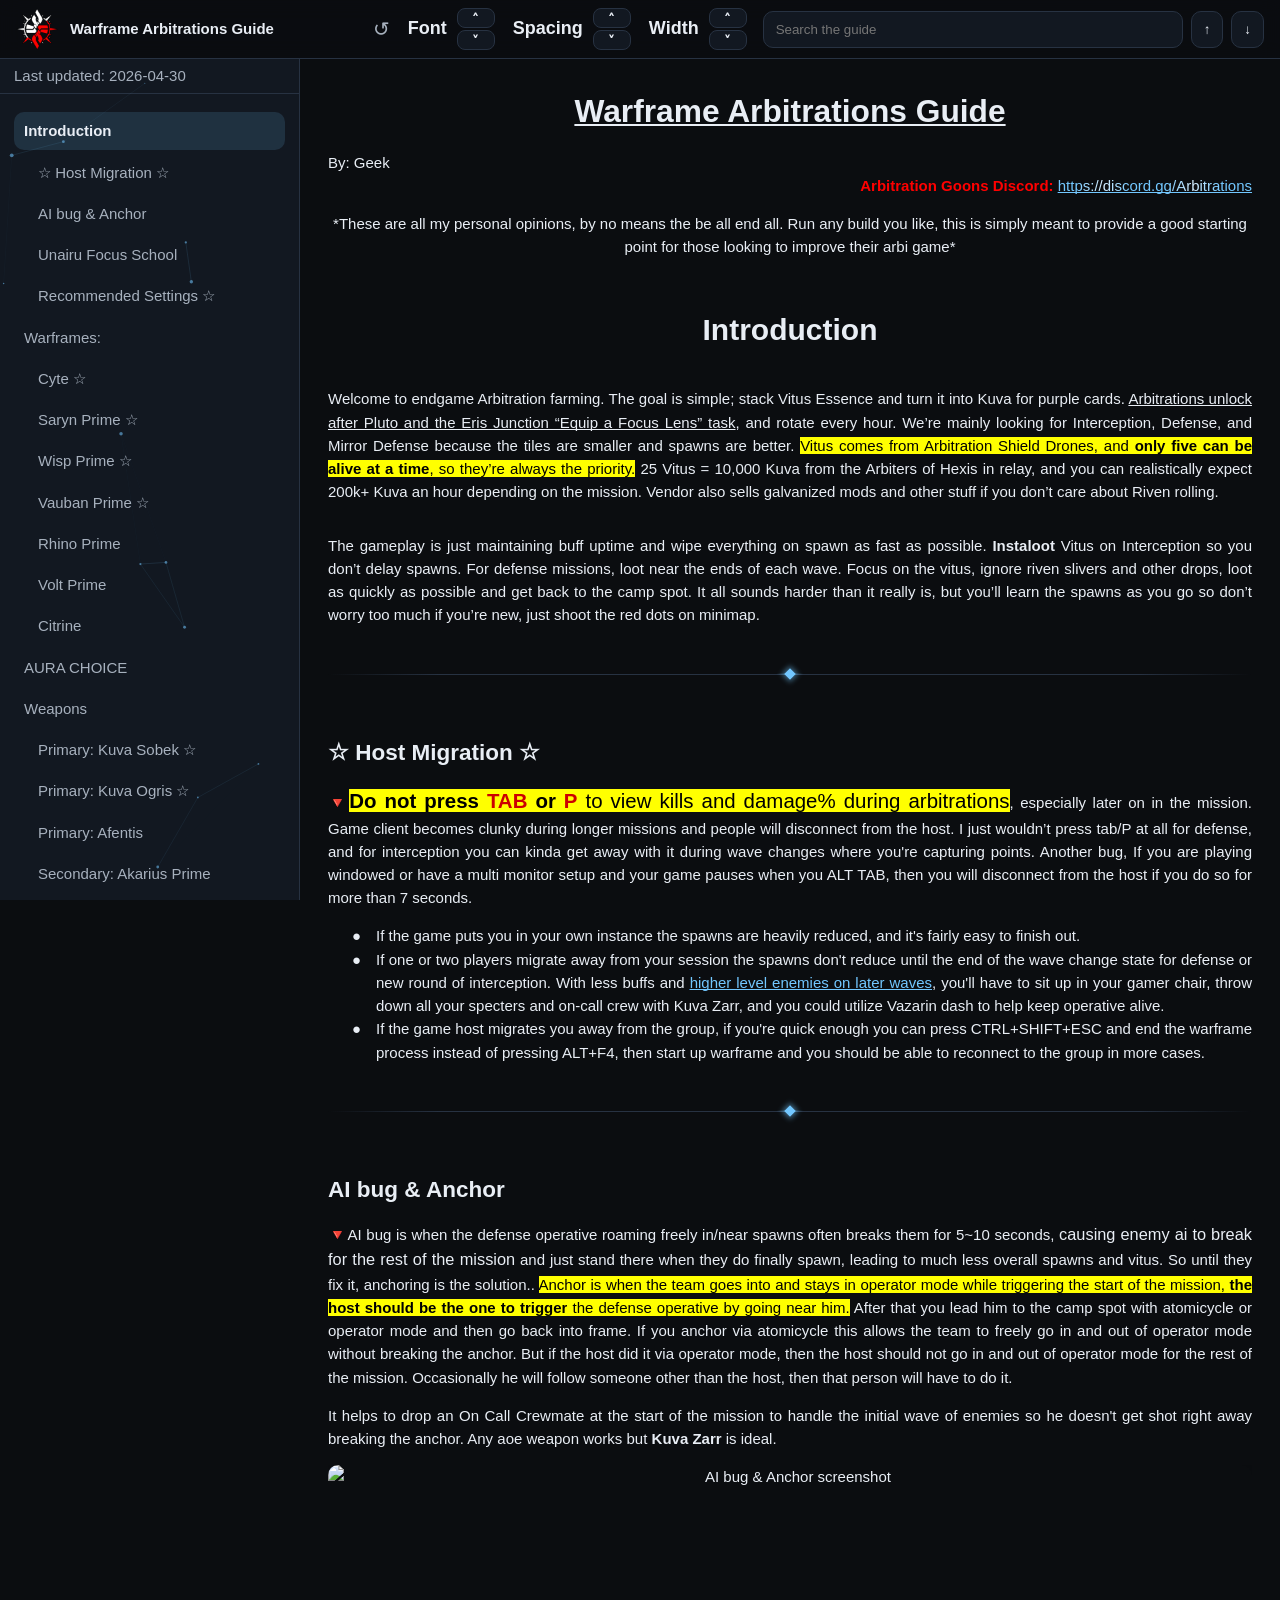
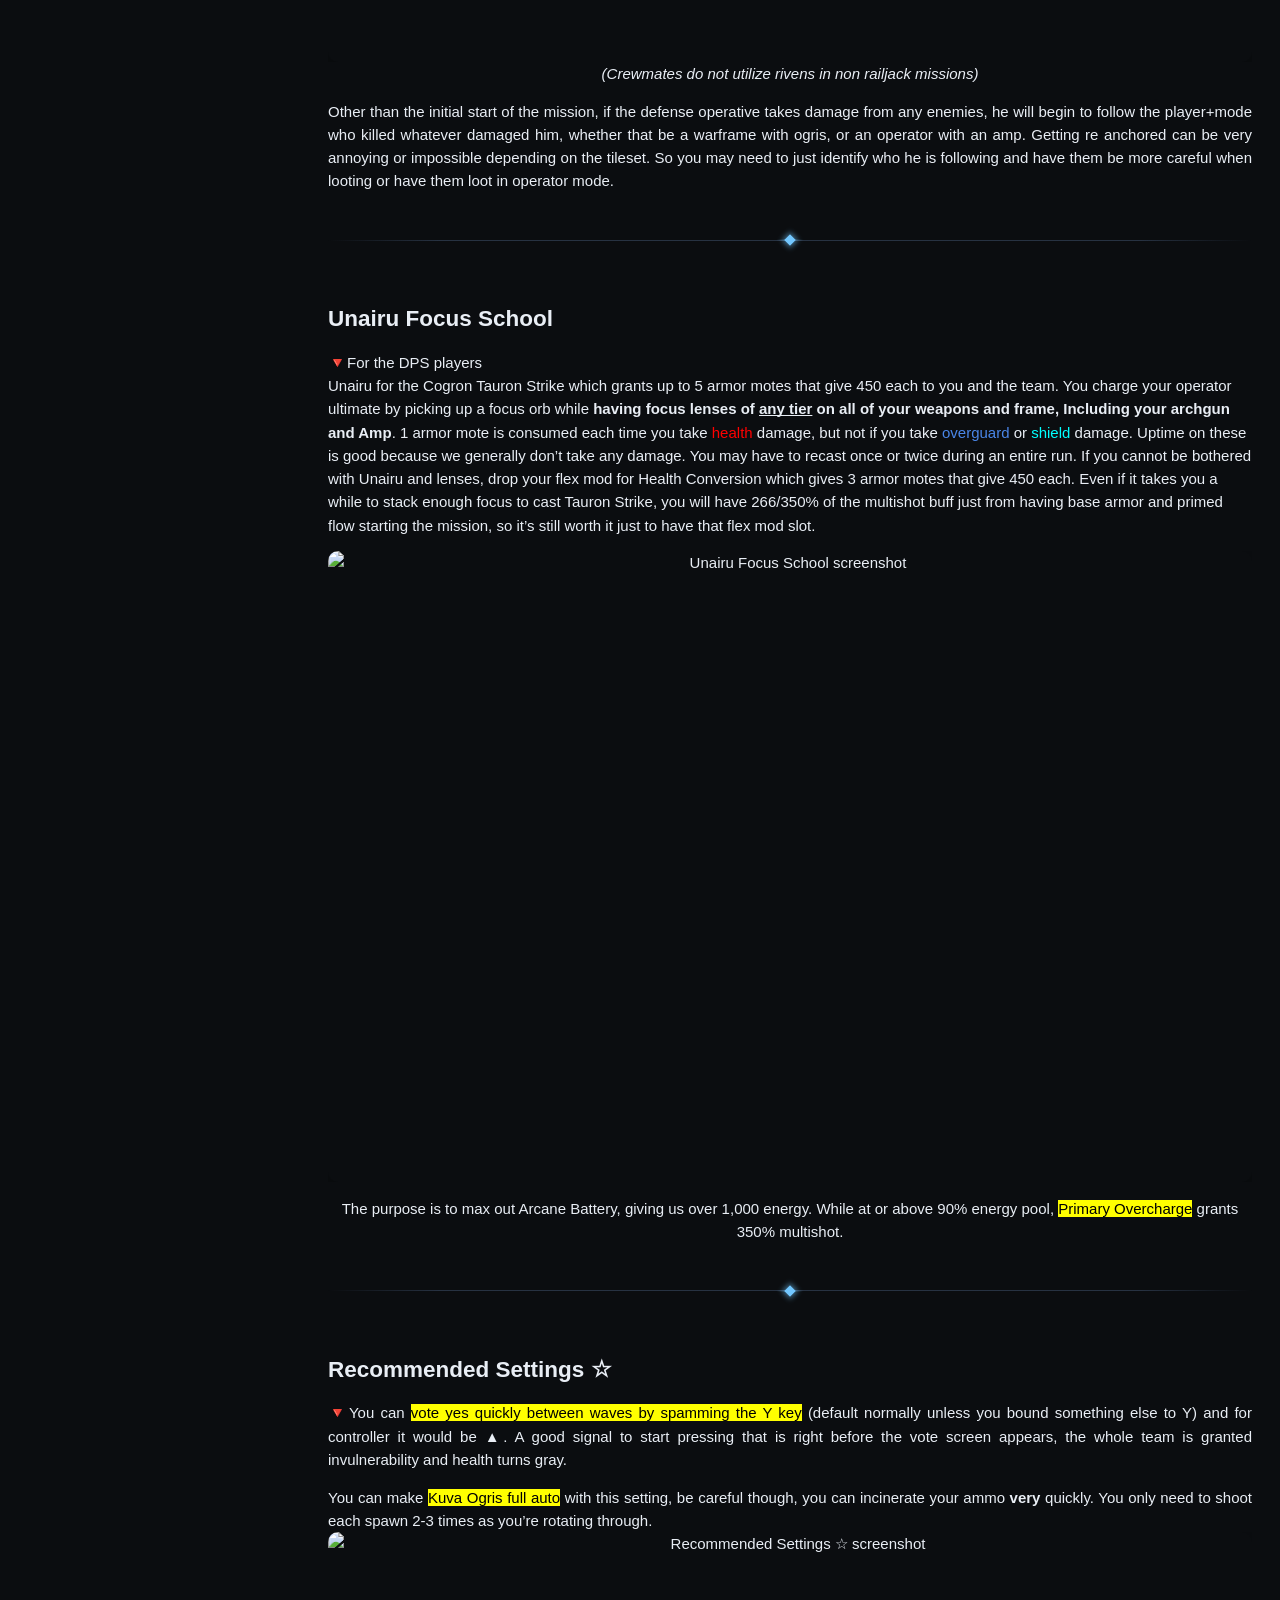
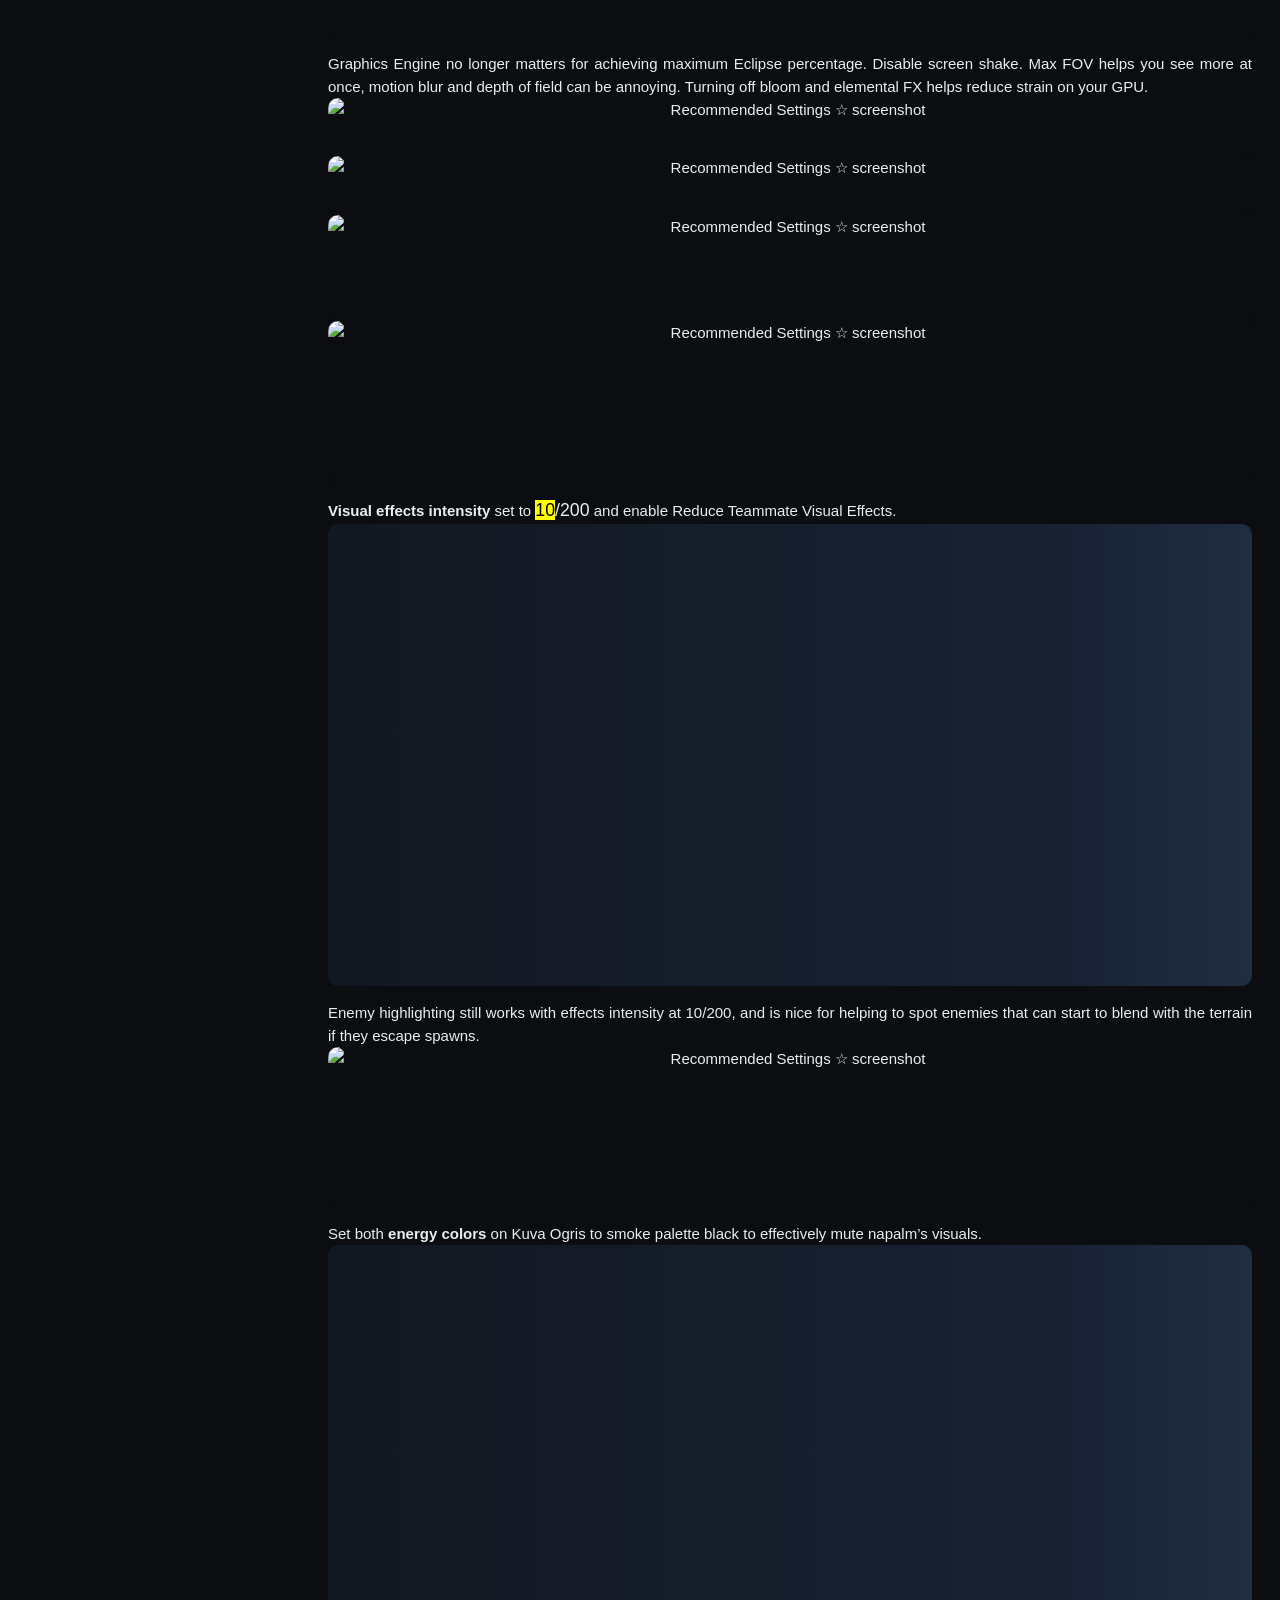
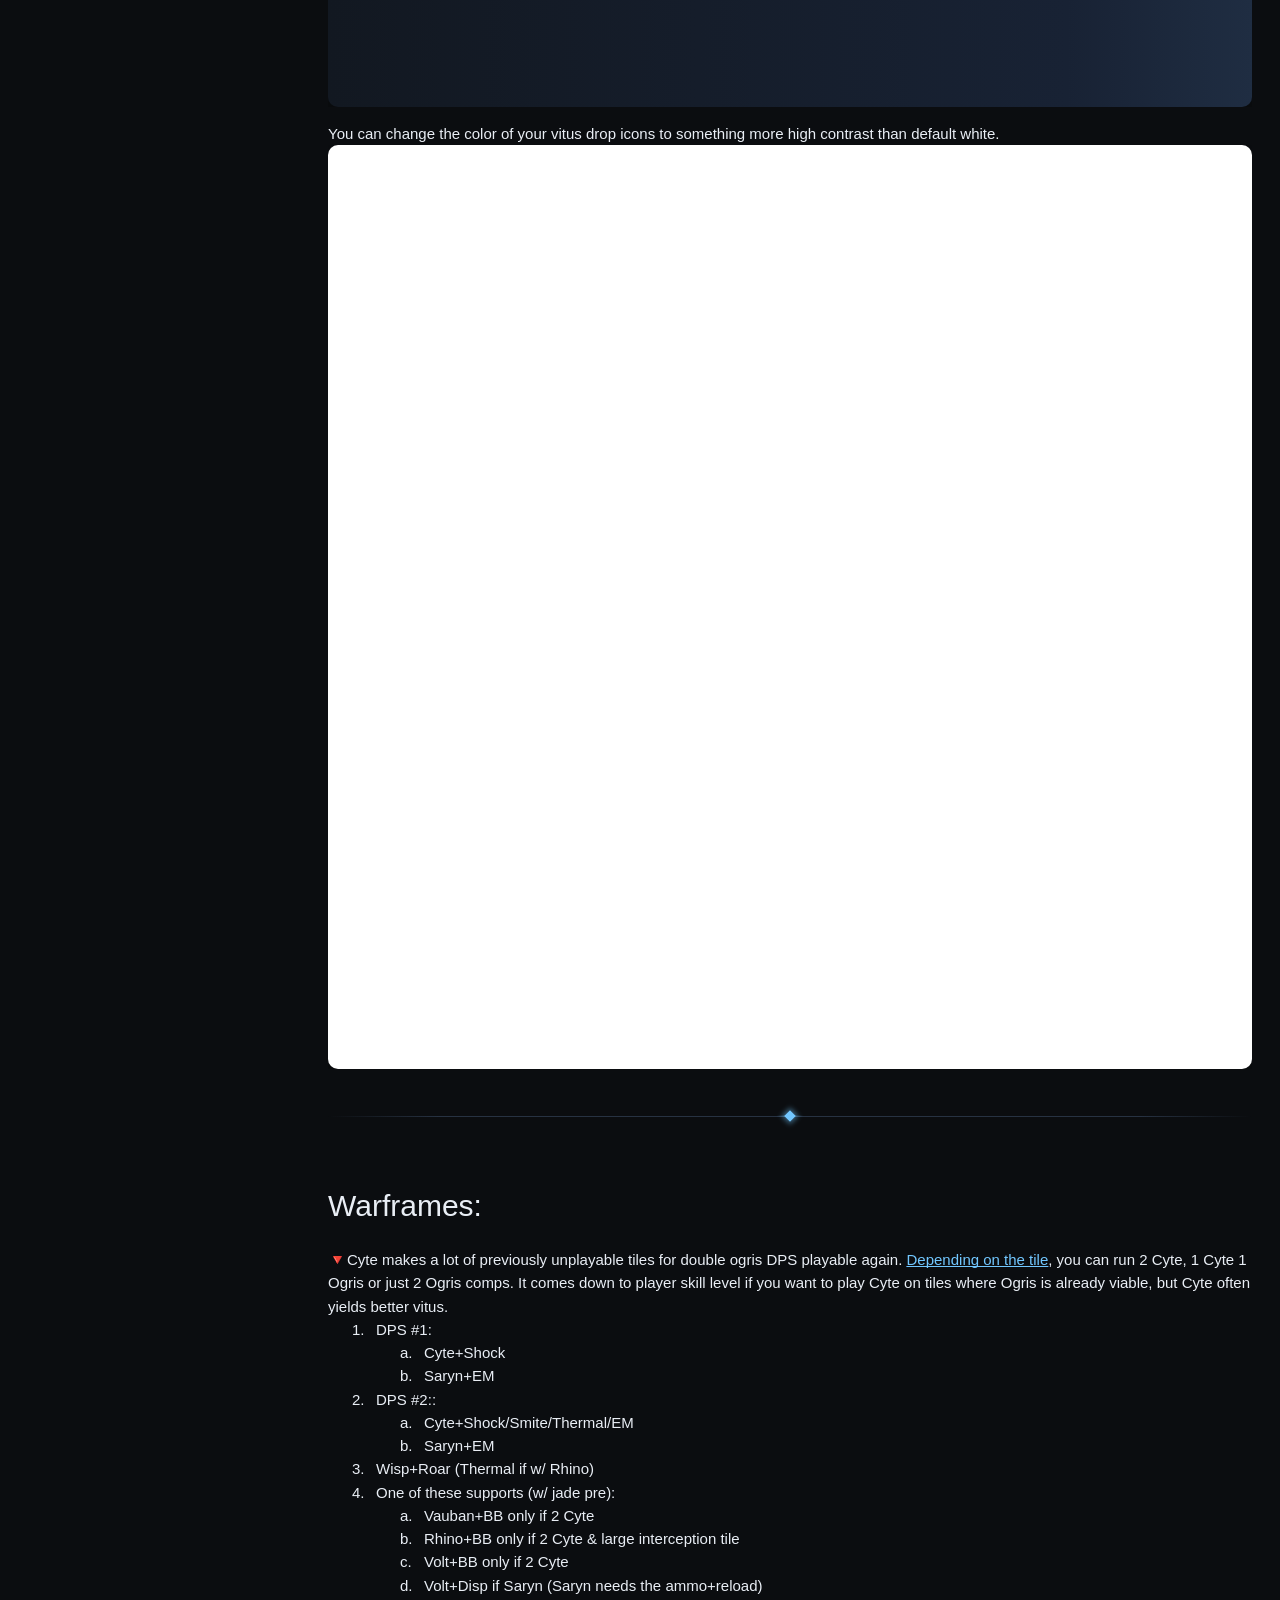
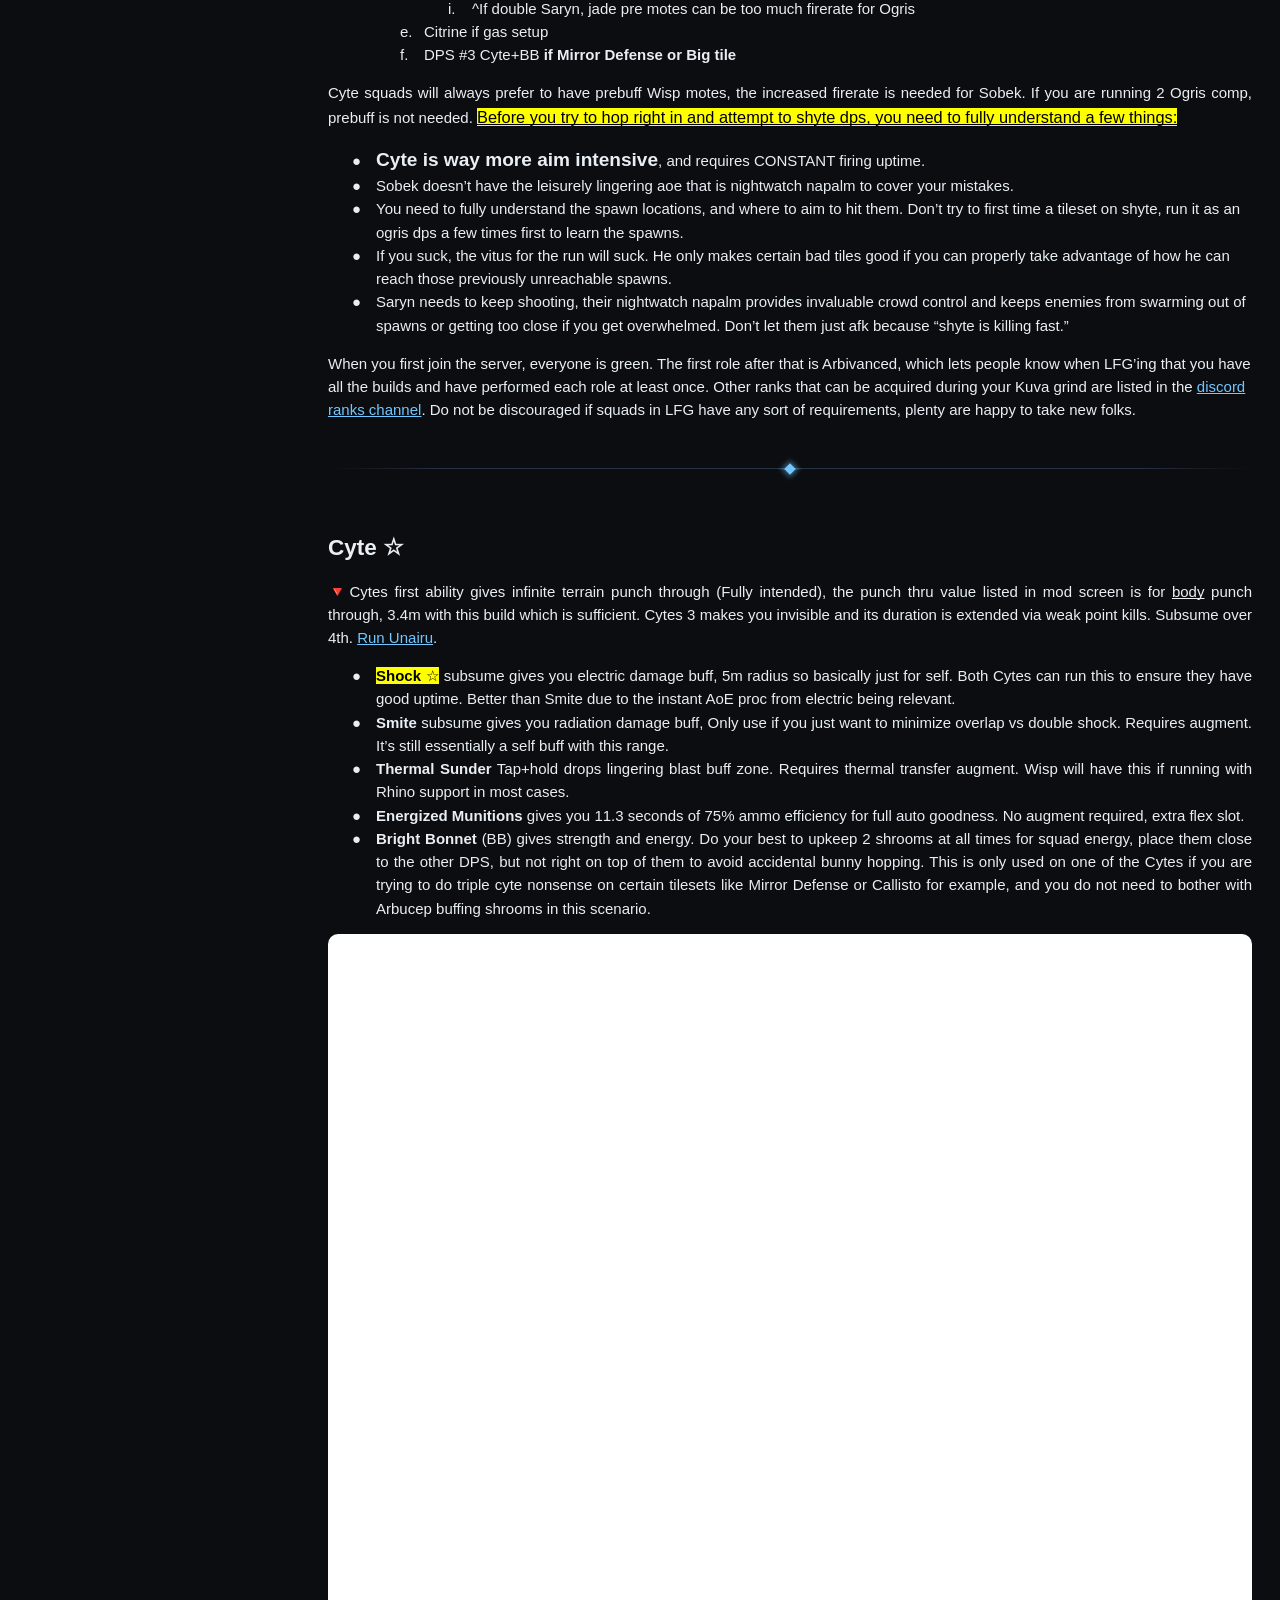
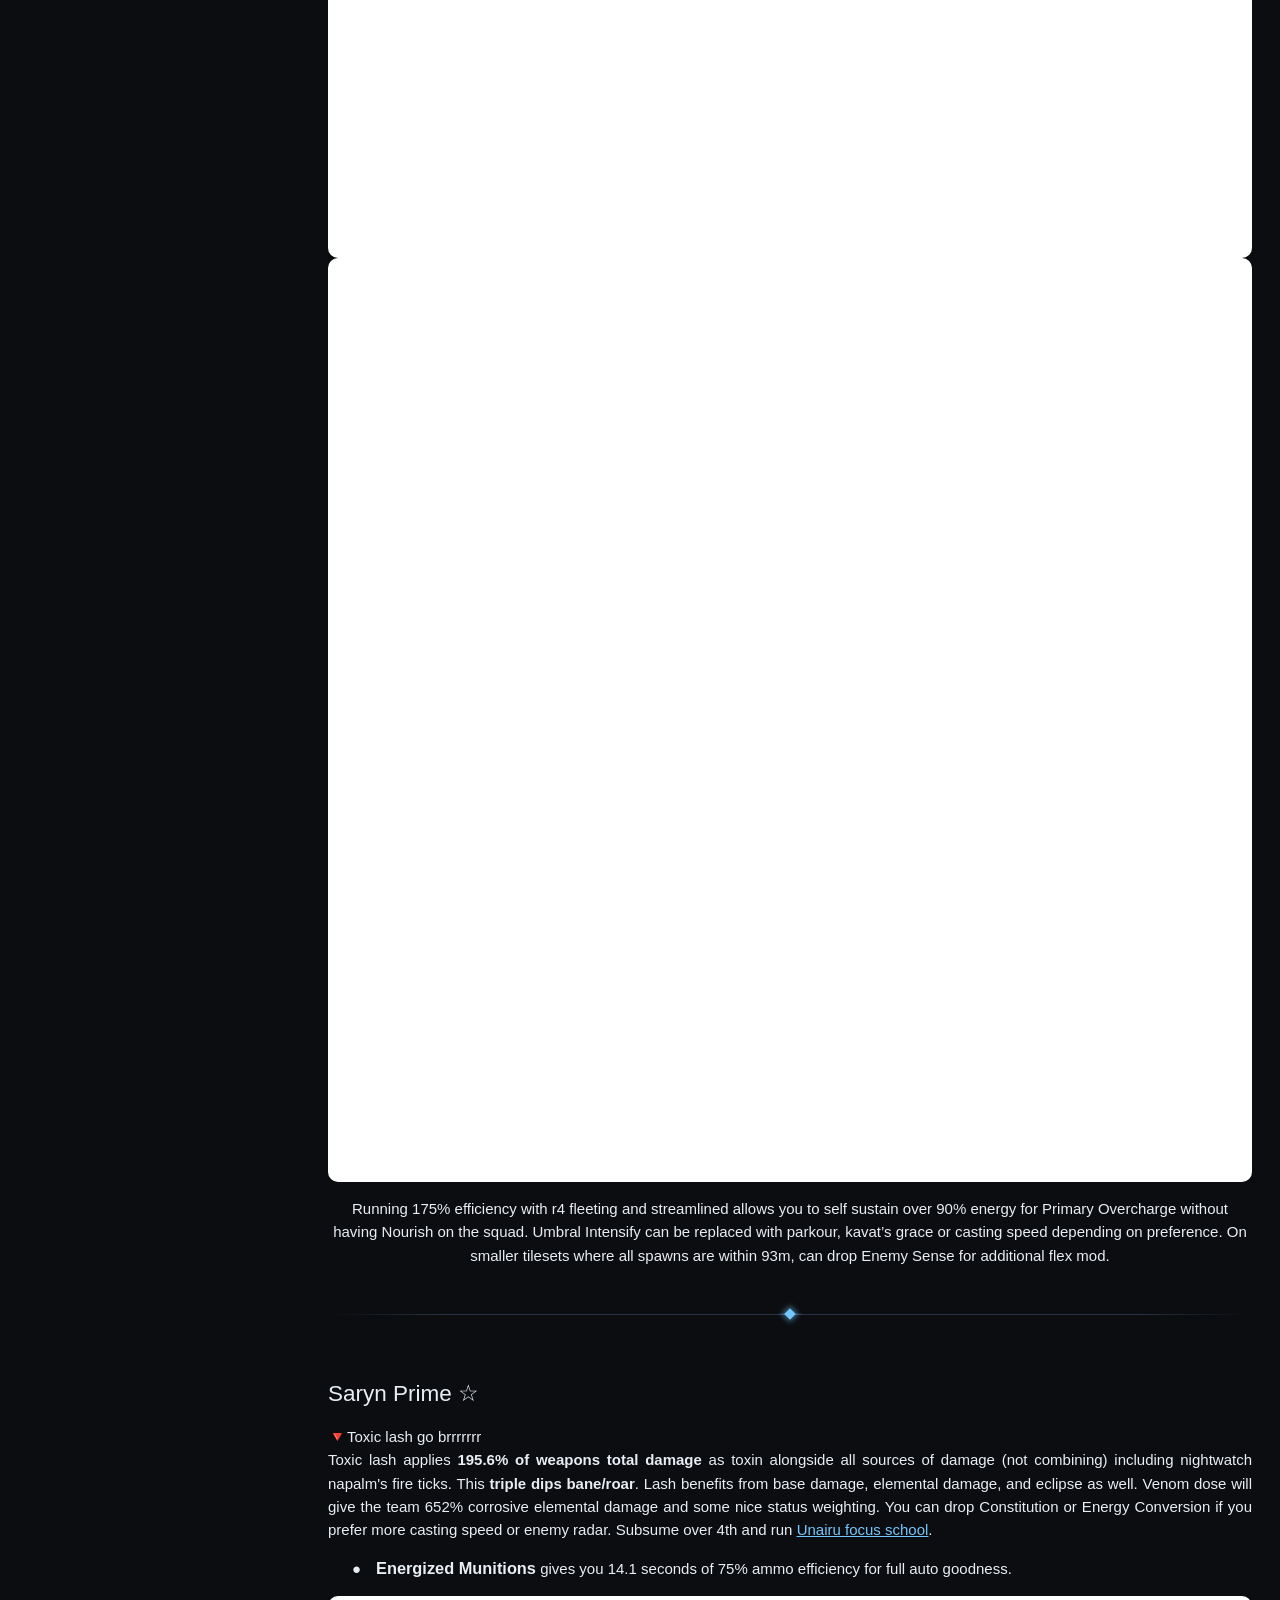
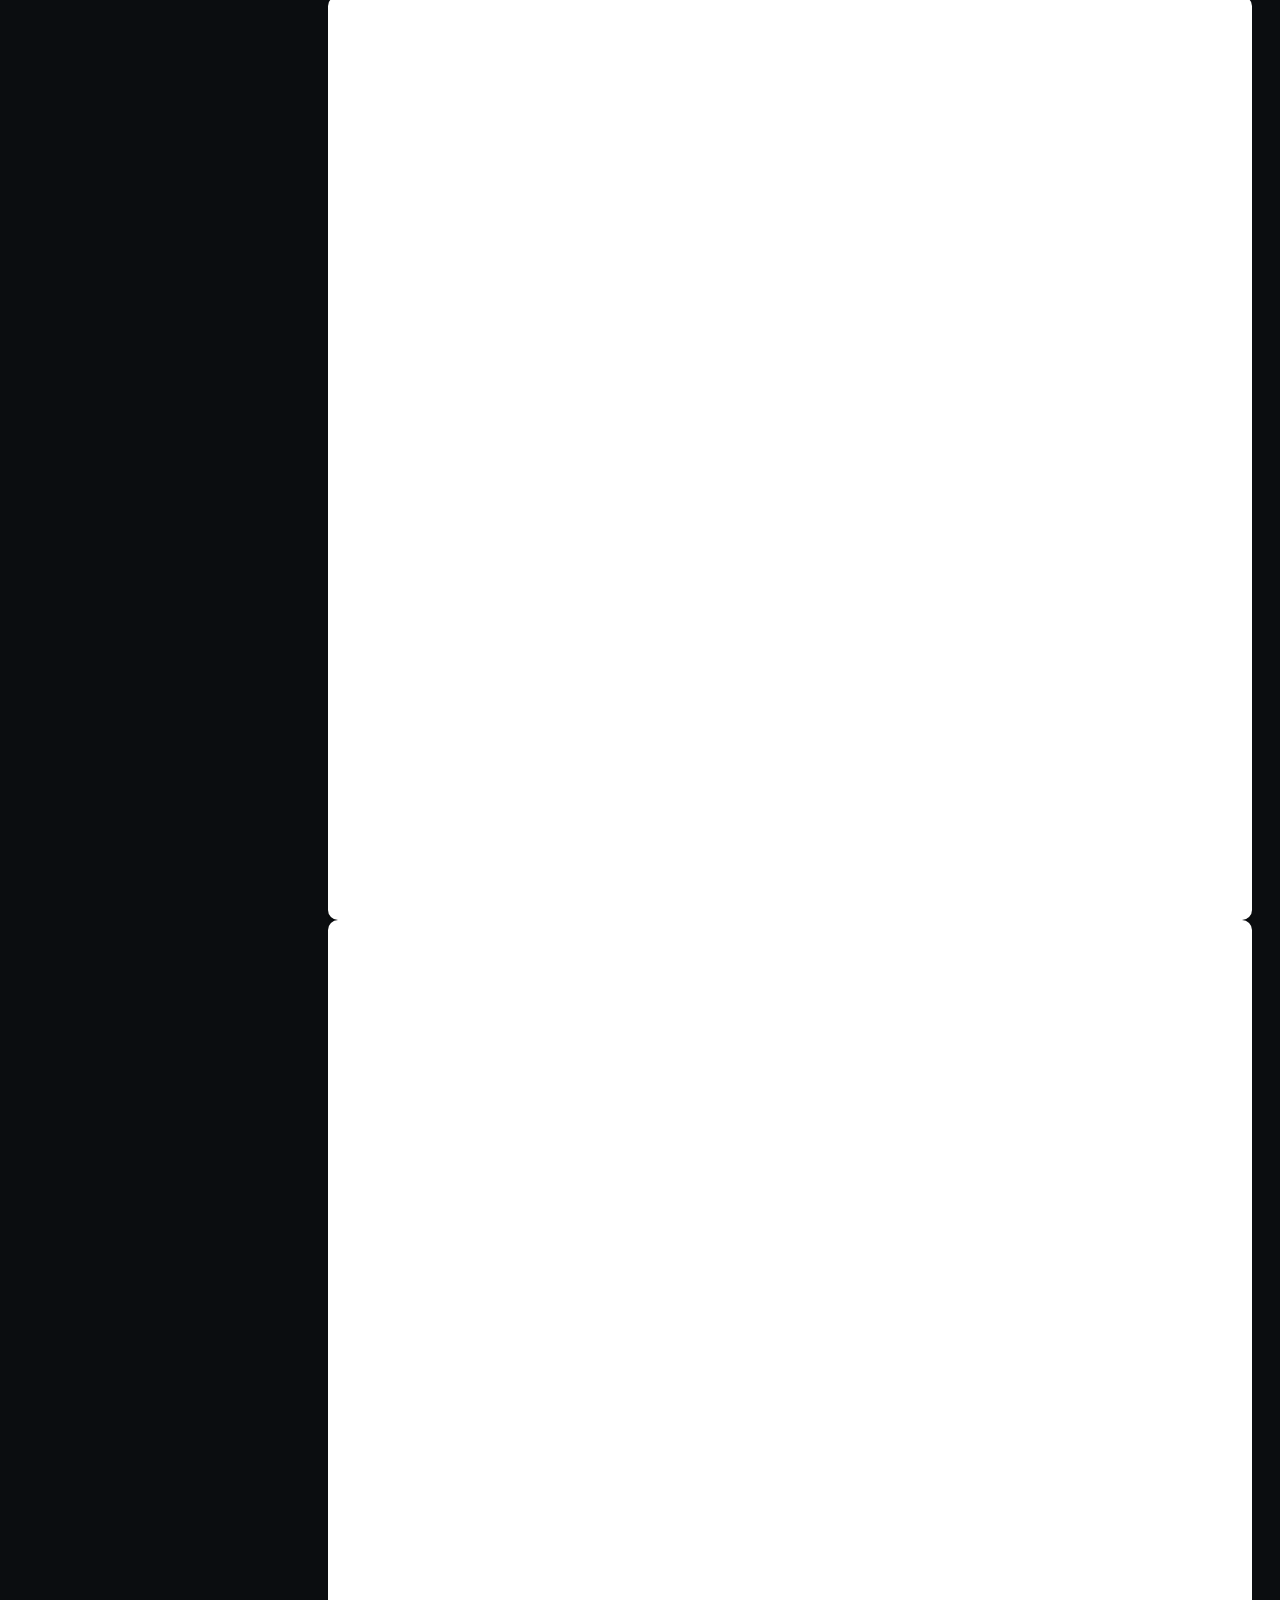
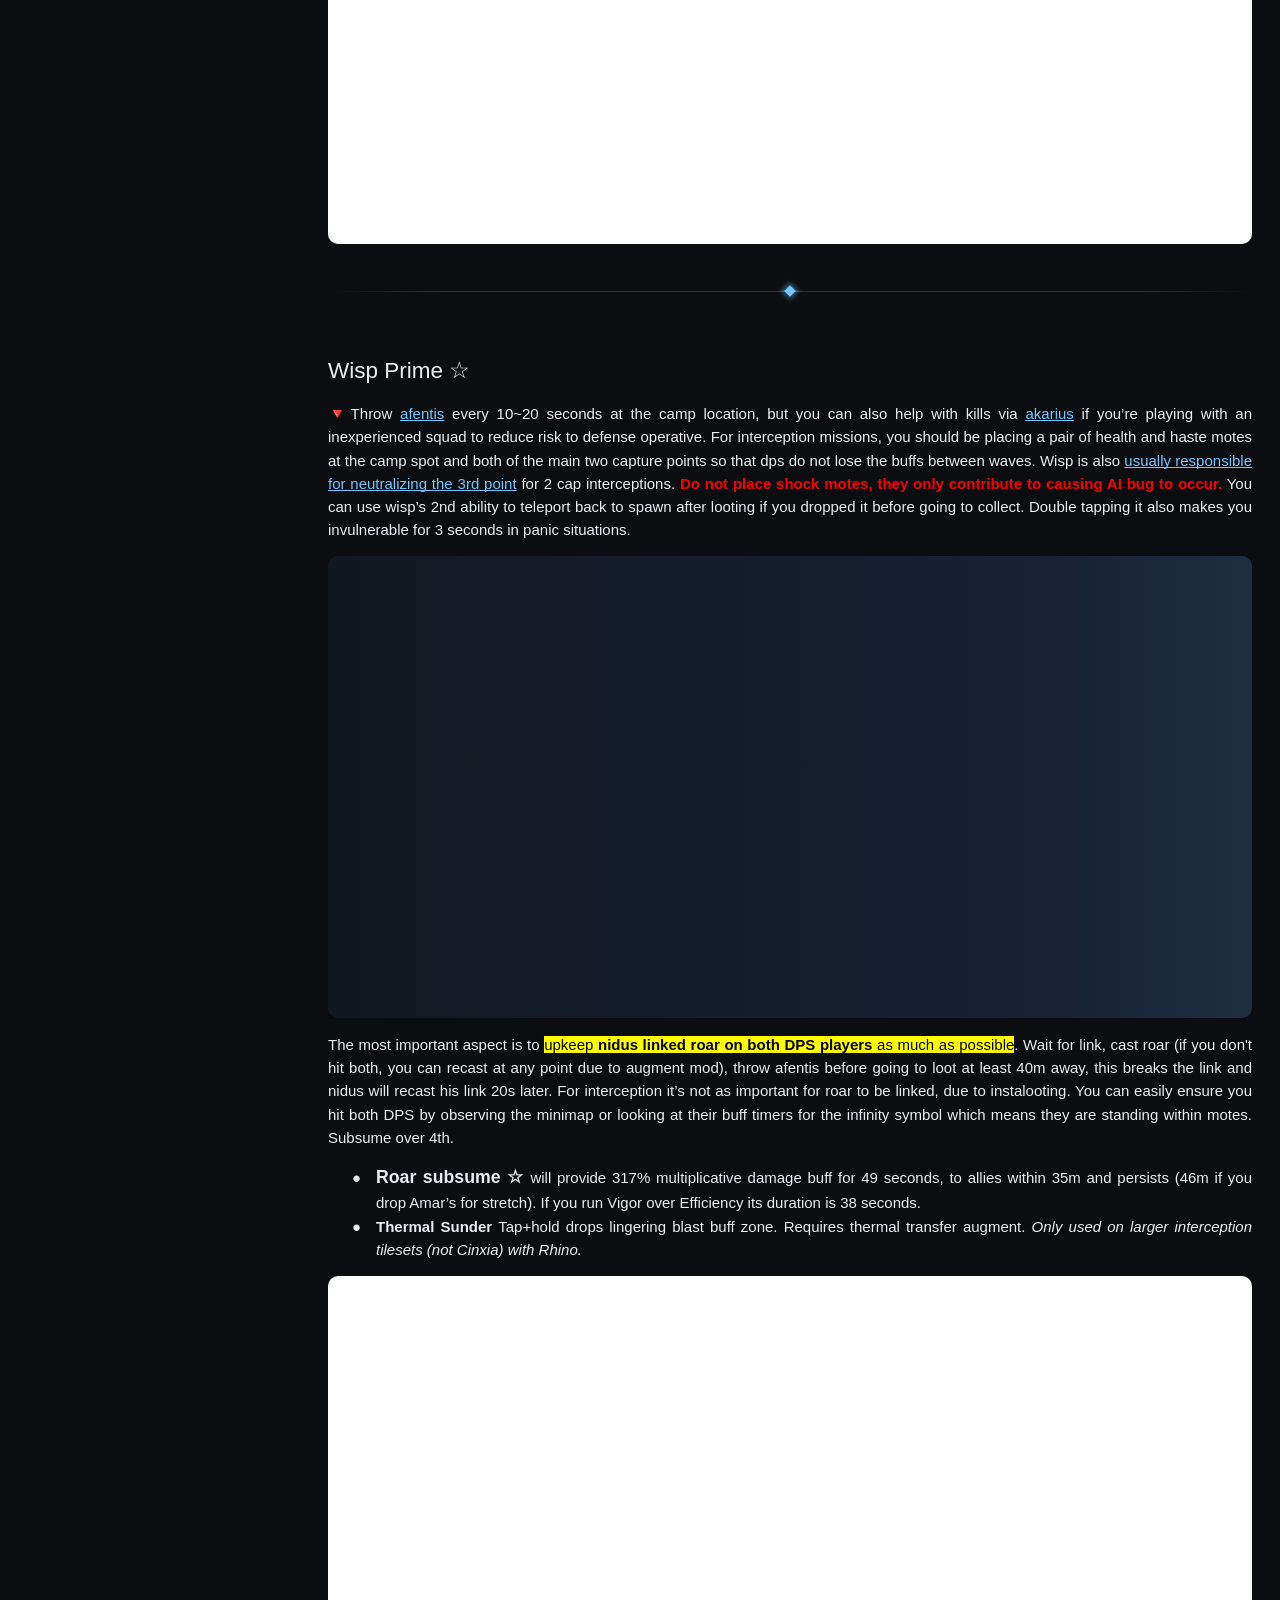
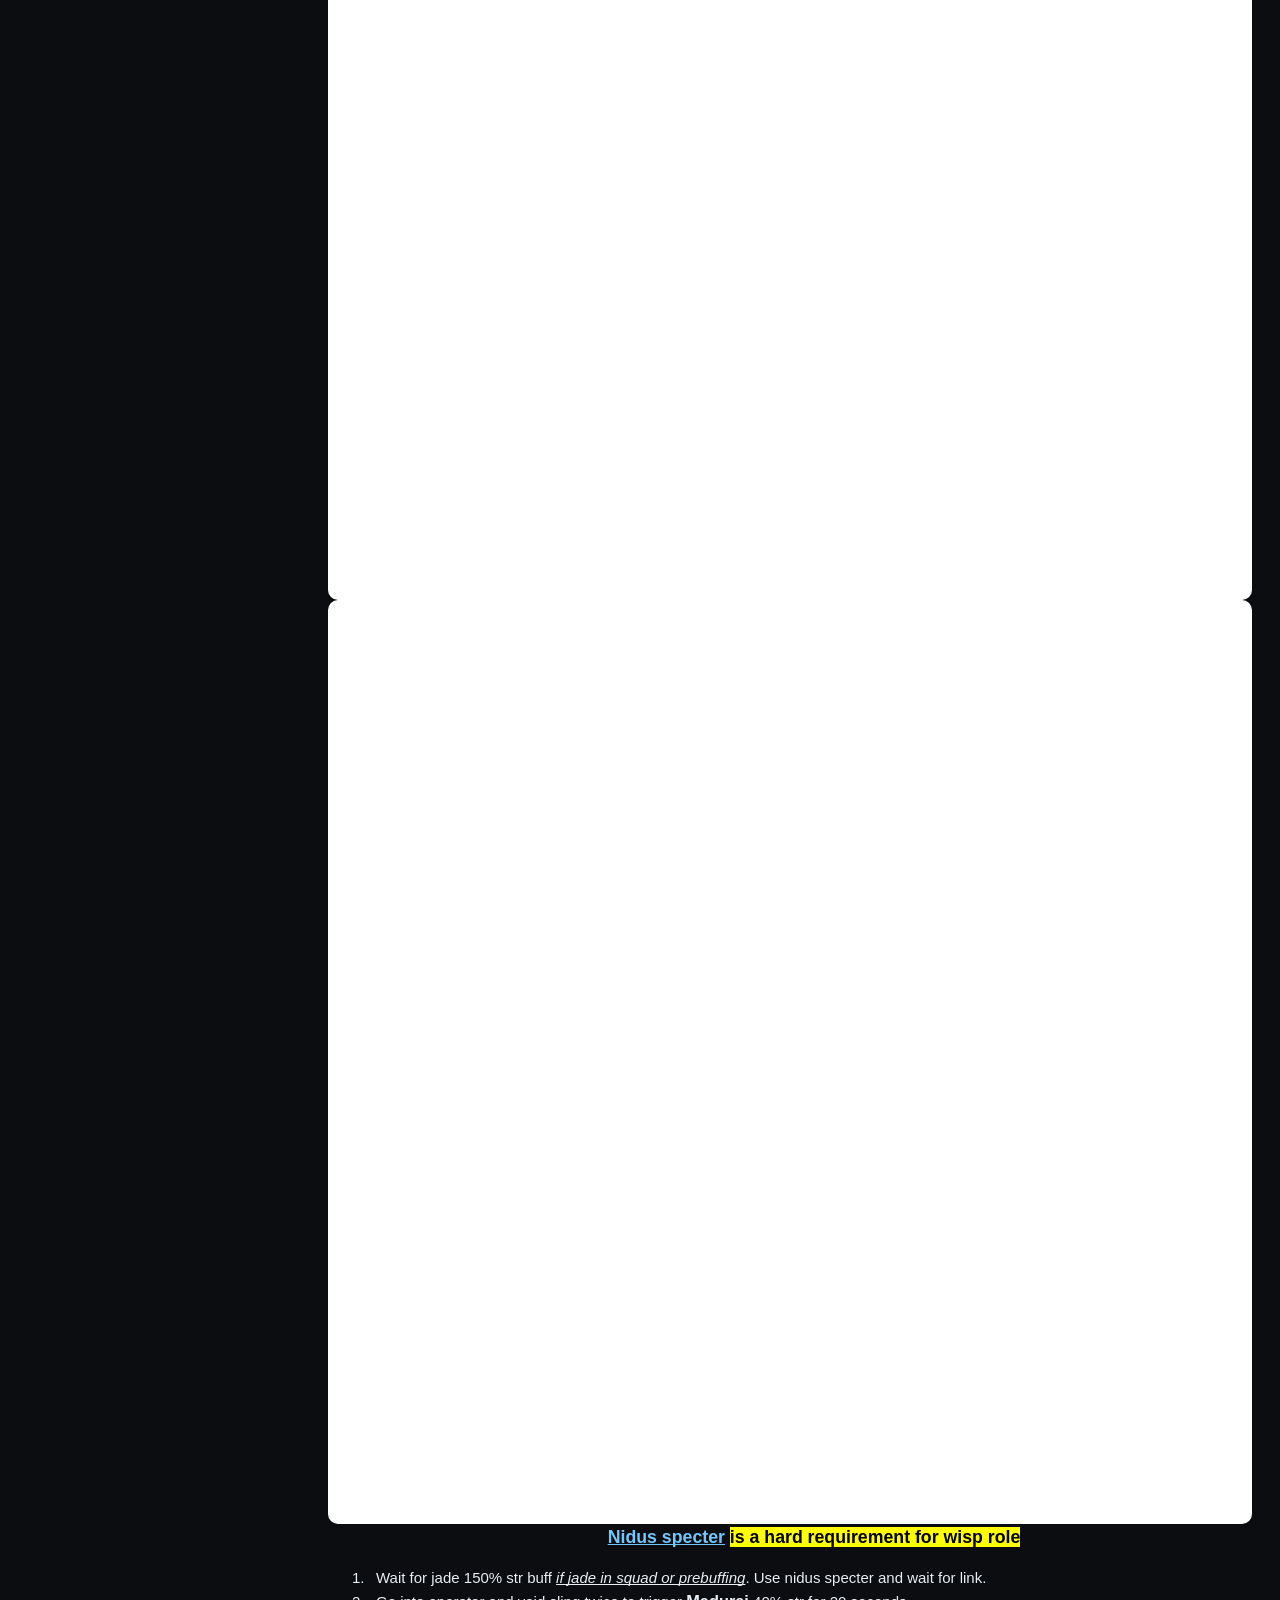
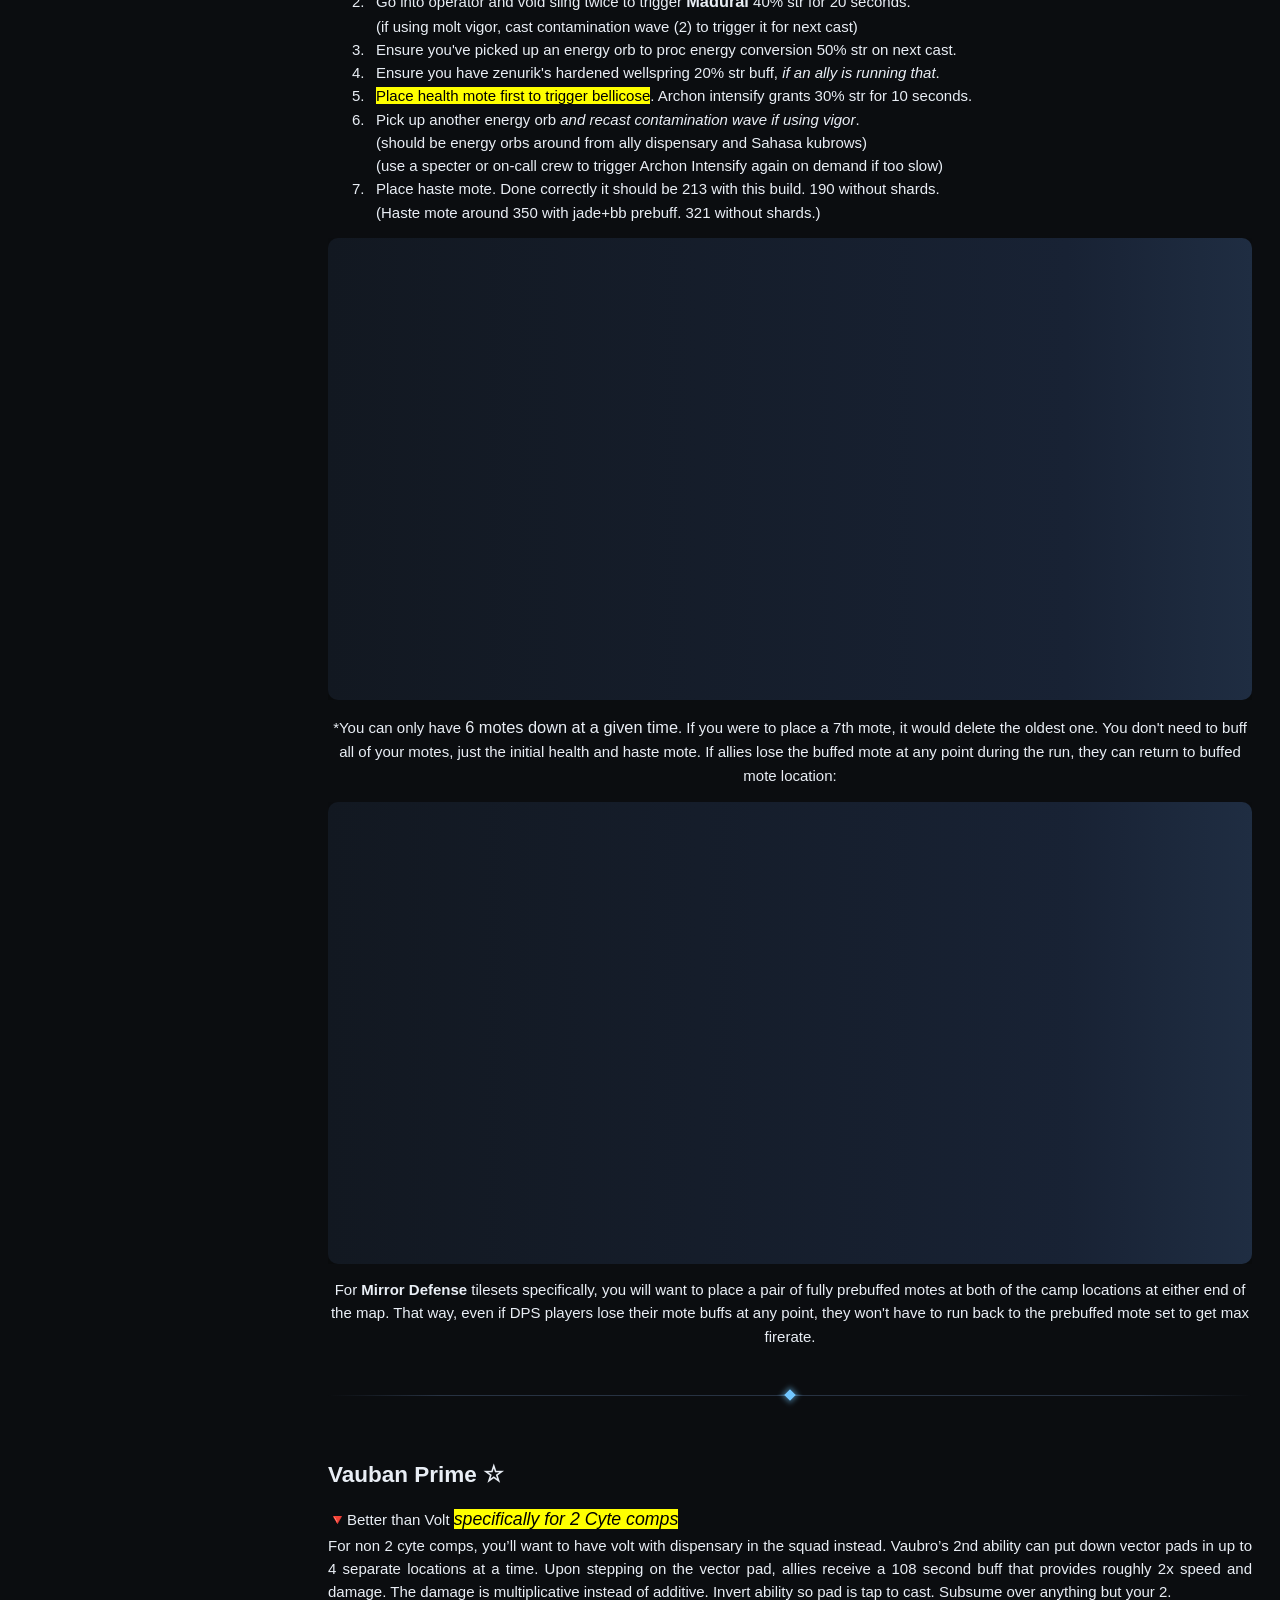
==== commit 11fe046b: "Force" ====
--- a/index.html
+++ b/index.html
@@ -12,6 +12,34 @@
     try {
       history.scrollRestoration = "manual";
       if (!window.location.hash) window.scrollTo(0, 0);
+    } catch (e) { /* no-op */ }
+  </script>
+  <script>
+    // Easter-egg console banner — first breadcrumb of the chain. Anyone who
+    // opens DevTools sees this; the rest of the chain is gated behind hints
+    // it drops. Wrapped in try/catch so a console-shim or polyfill cannot
+    // abort head parsing.
+    try {
+      console.log(
+        "%c\n" +
+        "    .  *  .  " + String.fromCodePoint(0x2726) + "  .  *  .\n" +
+        "         \\  |  /\n" +
+        "          \\ | /\n" +
+        "      --   * Lotus *   --\n" +
+        "          / | \\\n" +
+        "         /  |  \\\n" +
+        "    .  *  .  " + String.fromCodePoint(0x2726) + "  .  *  .\n\n" +
+        "  Wake up, Tenno.\n" +
+        "  Some echoes only the careful hear.\n",
+        "color:#72c7ff;font-family:ui-monospace,monospace;font-size:12px;line-height:1.4;"
+      );
+      console.log(
+        "%c  " + String.fromCodePoint(0x21B3) +
+        " The Lotus does not speak in the open.\n" +
+        "    Check what the crawlers were forbidden.\n" +
+        "    [Step 1 / 7 -- the chain is seven layers deep]",
+        "color:#aaa;font-family:ui-monospace,monospace;font-style:italic;"
+      );
     } catch (e) { /* no-op */ }
   </script>
   <link rel="icon" type="image/png" href="./logo.png">
@@ -610,9 +638,11 @@
        blue→white→blue gradient with no plateau, repeated horizontally so the
        link reads as a flowing wave of ~3 soft highlights at any moment. Blue
        holds out to ~20% / back from ~80% with smooth 30%-wide transitions to
-       a single white peak at 50% — calibrated bright zone, neither too wide
-       (rejected 0/50/100 version) nor too narrow (rejected 35/50/65 version)
-       nor band-like (rejected 45/50/55 version).
+       a pale-blue peak (`#d6eeff`) at 50% — calibrated bright zone, neither
+       too wide (rejected 0/50/100 version) nor too narrow (rejected 35/50/65
+       version) nor band-like (rejected 45/50/55 version). Peak is a lightened
+       hyperlink blue rather than pure white so the shimmer reads as the link
+       brightening, not a separate white highlight passing over it.
        Animation shifts background-position by exactly one
        tile width per cycle (linear, 2.5s) for a seamless loop. Targets the
        marker class added by `tag_discord_invite_link()` (build script) so it
@@ -623,7 +653,7 @@
         100deg,
         #72c7ff 0%,
         #72c7ff 20%,
-        #ffffff 50%,
+        #d6eeff 50%,
         #72c7ff 80%,
         #72c7ff 100%
       );
@@ -1781,6 +1811,7 @@
       onGuideEvent("easter:konami-gold", () => { trackEvent("konami_gold_mode"); });
       onGuideEvent("easter:konami-repeat", () => { trackEvent("konami_repeat"); });
       onGuideEvent("easter:gremlin-activated", () => { trackEvent("gremlin_activated"); });
+      onGuideEvent("easter:void-completed", () => { trackEvent("void_chain_completed"); });
       onGuideEvent("sequence:found", () => { trackEvent("seq_found"); });
       onGuideEvent("sequence:accepted", () => { trackEvent("seq_accepted"); });
       onGuideEvent("sequence:declined", () => { trackEvent("seq_declined"); });
@@ -4307,6 +4338,87 @@
       if (s) s.remove();
     }
 
+    // ---------------------------------------------------------------
+    // Void.check — terminal layer of the easter-egg chain.
+    // The hidden secret is base64'd here so source readers see opaque
+    // text rather than the literal passphrase. The intended discovery
+    // path is the timing channel (per-char busy-wait + early return),
+    // which leaks chars one at a time via performance.now() sampling.
+    // Calling Void.check(<recovered string>) === true triggers the
+    // reward overlay. Exposed as window.Void (capitalized) because
+    // `void` is a reserved unary operator and `void.x` is a parse error.
+    // ---------------------------------------------------------------
+    function _voidShowReward(_secret) {
+      var _mark = "(unmarked — return to /Lua/ first)";
+      var _m = document.cookie.match(/(?:^|;\s*)tenno_mark=([^;]+)/);
+      if (_m) { try { _mark = decodeURIComponent(_m[1]); } catch (e) {} }
+
+      var _ov = document.createElement("div");
+      _ov.id = "_voidRewardOverlay";
+      _ov.setAttribute("role", "dialog");
+      _ov.setAttribute("aria-modal", "true");
+      _ov.style.cssText =
+        "position:fixed;inset:0;background:rgba(0,0,0,0.92);z-index:99999;" +
+        "display:flex;align-items:center;justify-content:center;" +
+        "font-family:ui-monospace,monospace;color:#72c7ff;padding:20px;" +
+        "overflow:auto;";
+      var _box = document.createElement("div");
+      _box.style.cssText =
+        "max-width:680px;border:1px solid #72c7ff;padding:30px;" +
+        "background:#0b0d10;line-height:1.6;box-shadow:0 0 40px rgba(114,199,255,0.3);";
+      var _badge = document.createElement("div");
+      _badge.textContent = "STEP 7 / 7 — COMPLETE";
+      _badge.style.cssText =
+        "display:inline-block;color:#FFD228;border:1px solid #FFD228;" +
+        "padding:3px 10px;font-size:11px;letter-spacing:0.2em;margin-bottom:14px;";
+      _box.appendChild(_badge);
+      var _h = document.createElement("h2");
+      _h.textContent = "The void answers.";
+      _h.style.cssText = "color:#FFD228;margin:0 0 16px;font-family:ui-monospace,monospace;";
+      _box.appendChild(_h);
+      var _p1 = document.createElement("p");
+      _p1.textContent = "Send the following to Geek to claim your prize:";
+      _p1.style.cssText = "margin:0 0 12px;";
+      _box.appendChild(_p1);
+      var _pre = document.createElement("pre");
+      _pre.style.cssText =
+        "background:#000;border:1px solid #2a2d31;padding:14px;margin:0 0 16px;" +
+        "white-space:pre-wrap;color:#e6e6e6;user-select:all;font-size:13px;";
+      _pre.textContent = _mark + "\n" + _secret;
+      _box.appendChild(_pre);
+      var _close = document.createElement("button");
+      _close.textContent = "[ close ]";
+      _close.style.cssText =
+        "background:none;border:1px solid #72c7ff;color:#72c7ff;" +
+        "padding:6px 14px;cursor:pointer;font-family:ui-monospace,monospace;";
+      _close.addEventListener("click", function() { _ov.remove(); });
+      _box.appendChild(_close);
+      _ov.appendChild(_box);
+      document.body.appendChild(_ov);
+      try { emitGuideEvent("easter:void-completed"); } catch (e) {}
+    }
+
+    window.Void = {
+      check: function(_input) {
+        if (typeof _input !== "string") return false;
+        var _s = atob(
+          "T2J0dXNlLCBydWJiZXIgZ29vc2UsIGdyZWVuIG1vb3NlLCBndWF2YSBqdWljZQpHaWFu" +
+          "dCBzbmFrZSwgYmlydGhkYXkgY2FrZSwgbGFyZ2UgZnJpZXMsIGNob2NvbGF0ZSBzaGFr" +
+          "ZQ=="
+        );
+        if (_input.length !== _s.length) return false;
+        for (var _i = 0; _i < _s.length; _i++) {
+          // Per-char busy-wait — makes the comparison measurable via
+          // performance.now() across many samples. ~0.4ms per char.
+          var _t = performance.now() + 0.4;
+          while (performance.now() < _t) { /* spin */ }
+          if (_input.charCodeAt(_i) !== _s.charCodeAt(_i)) return false;
+        }
+        _voidShowReward(_s);
+        return true;
+      }
+    };
+
     function showTransmissionToast() {
       var prev = document.getElementById("transmissionToast");
       if (prev) prev.remove();
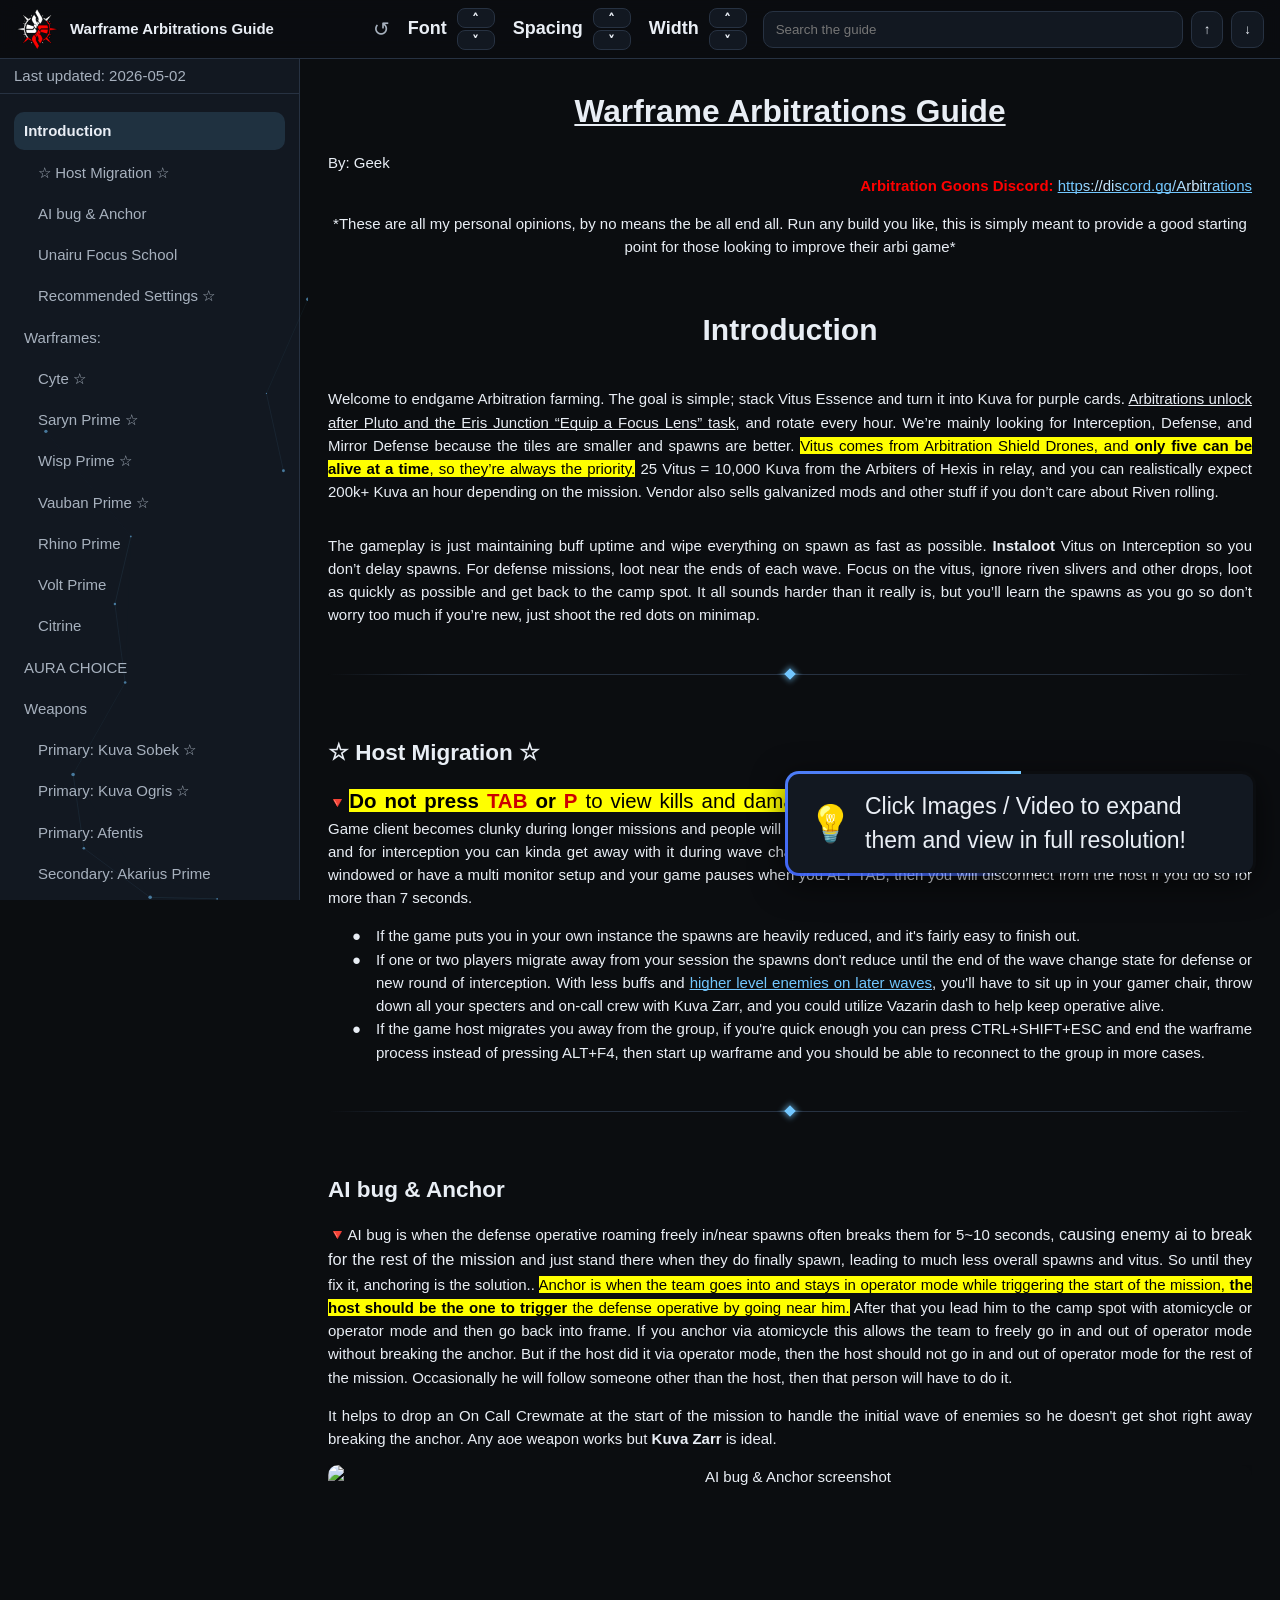
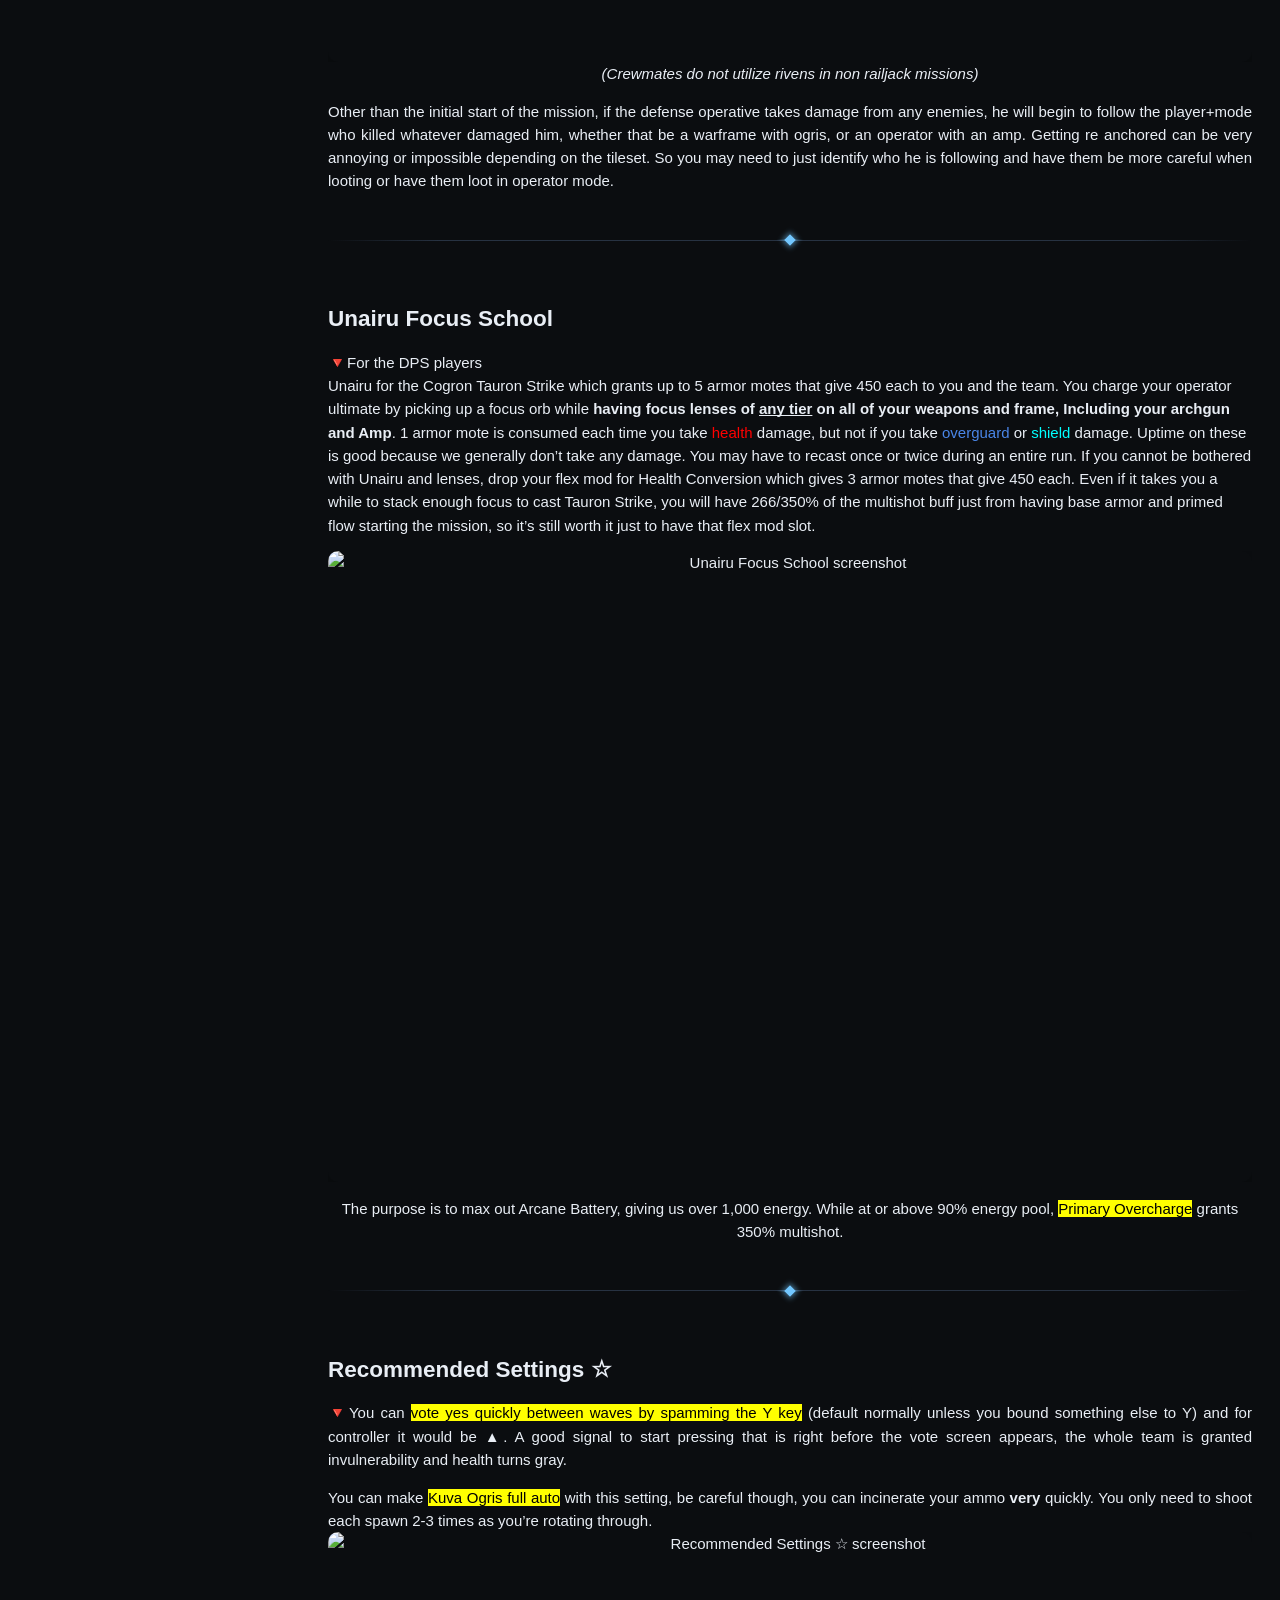
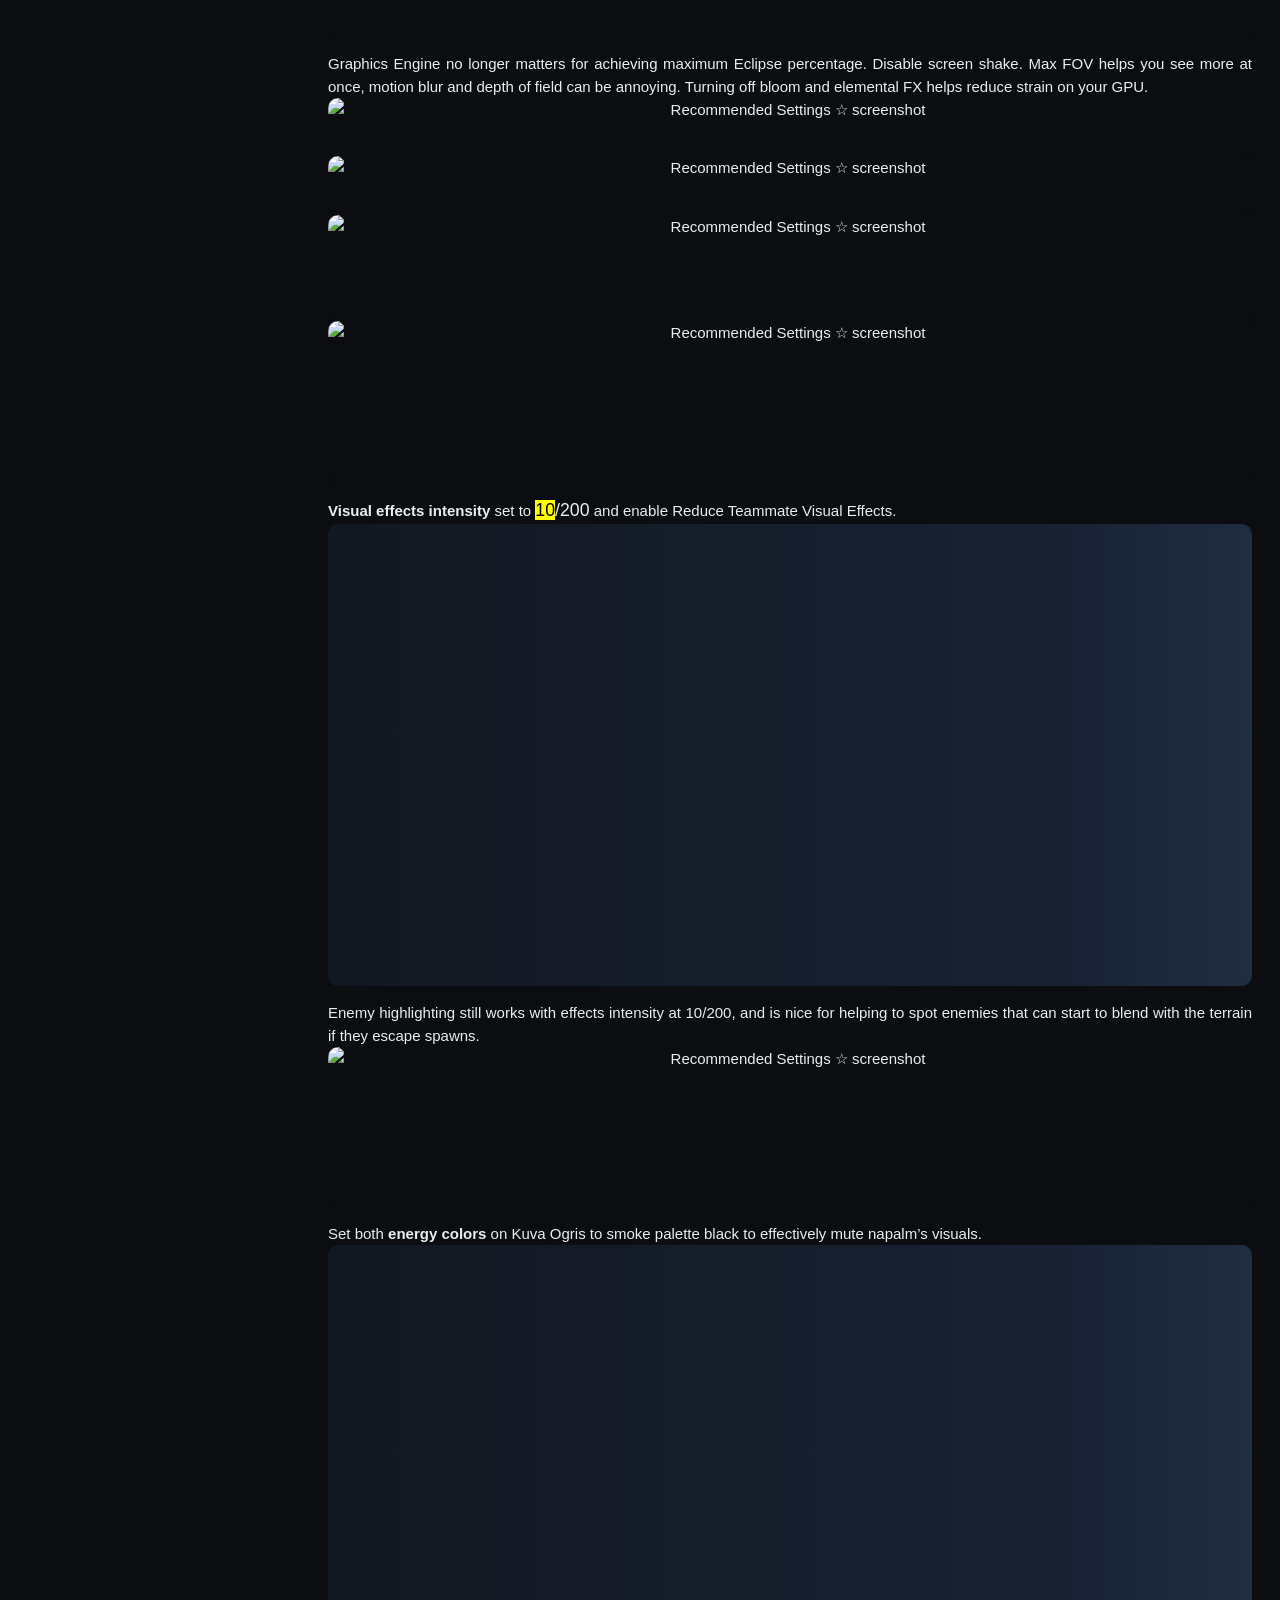
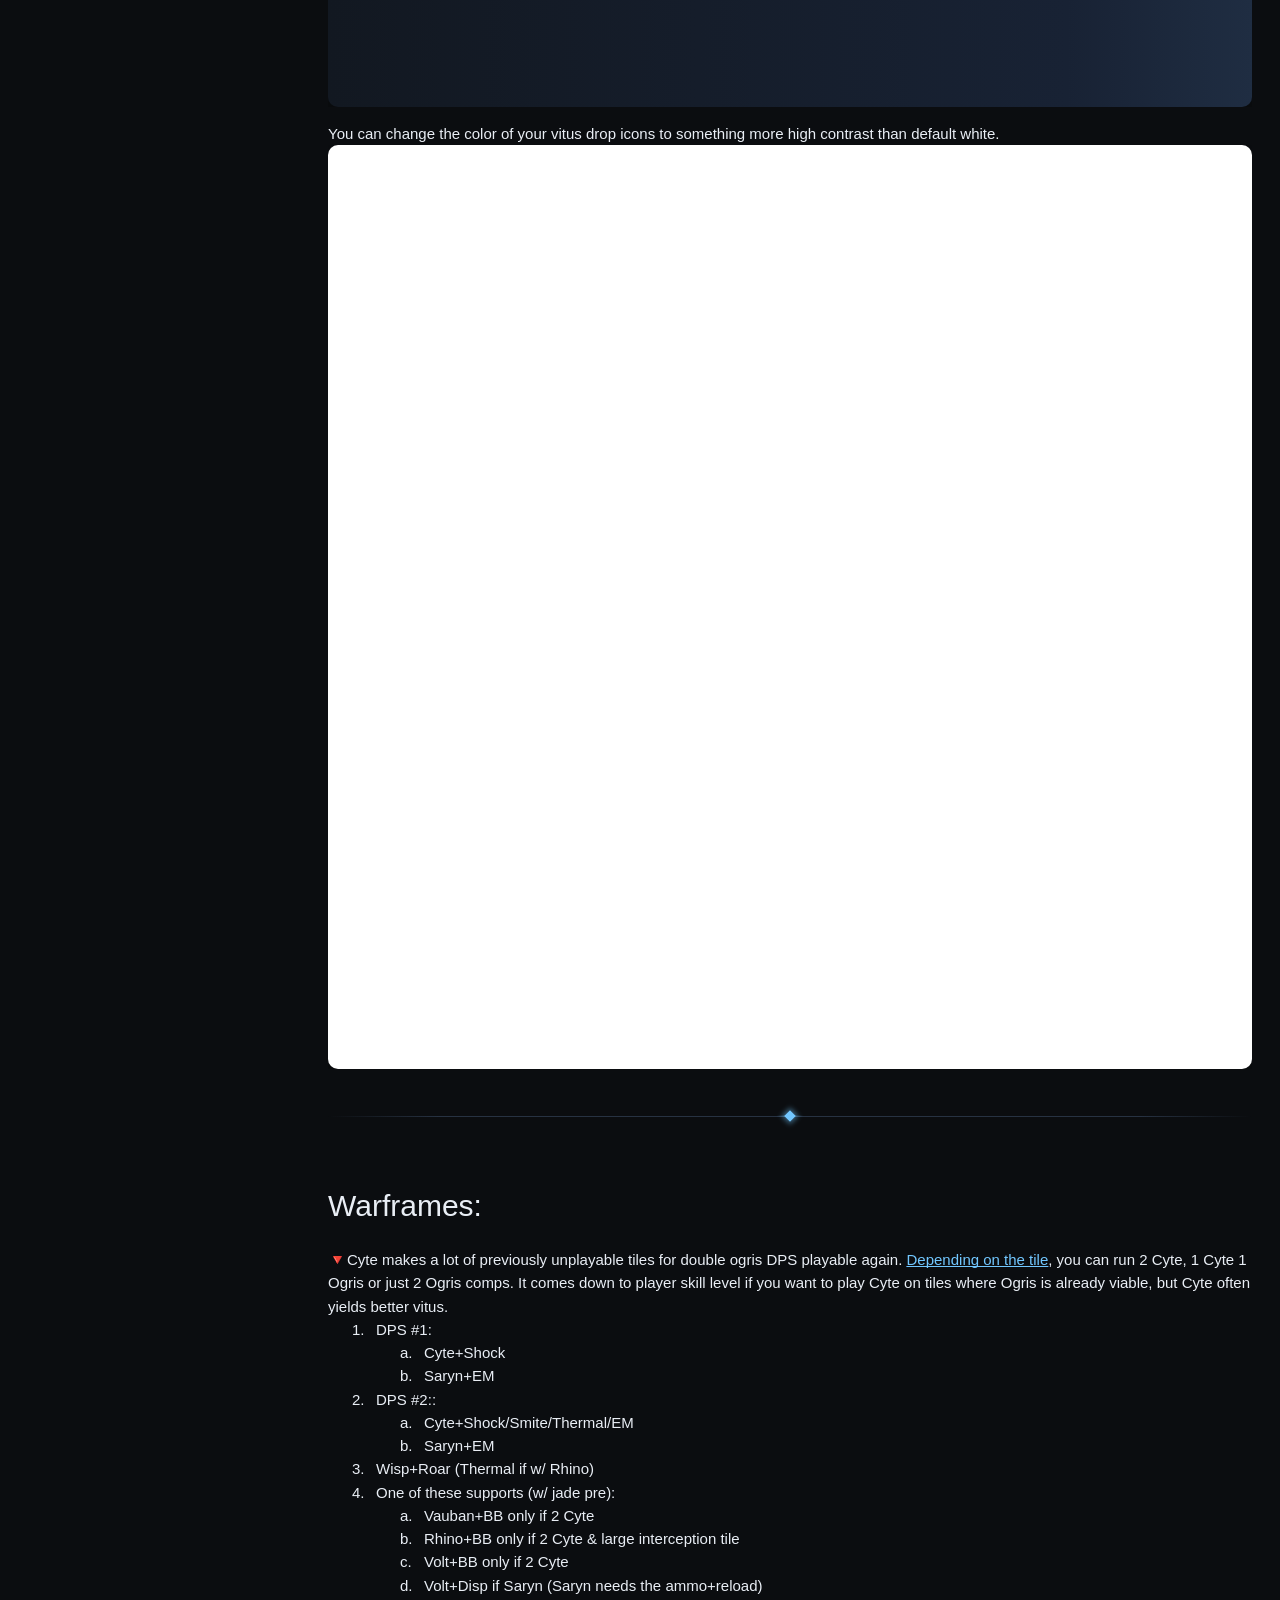
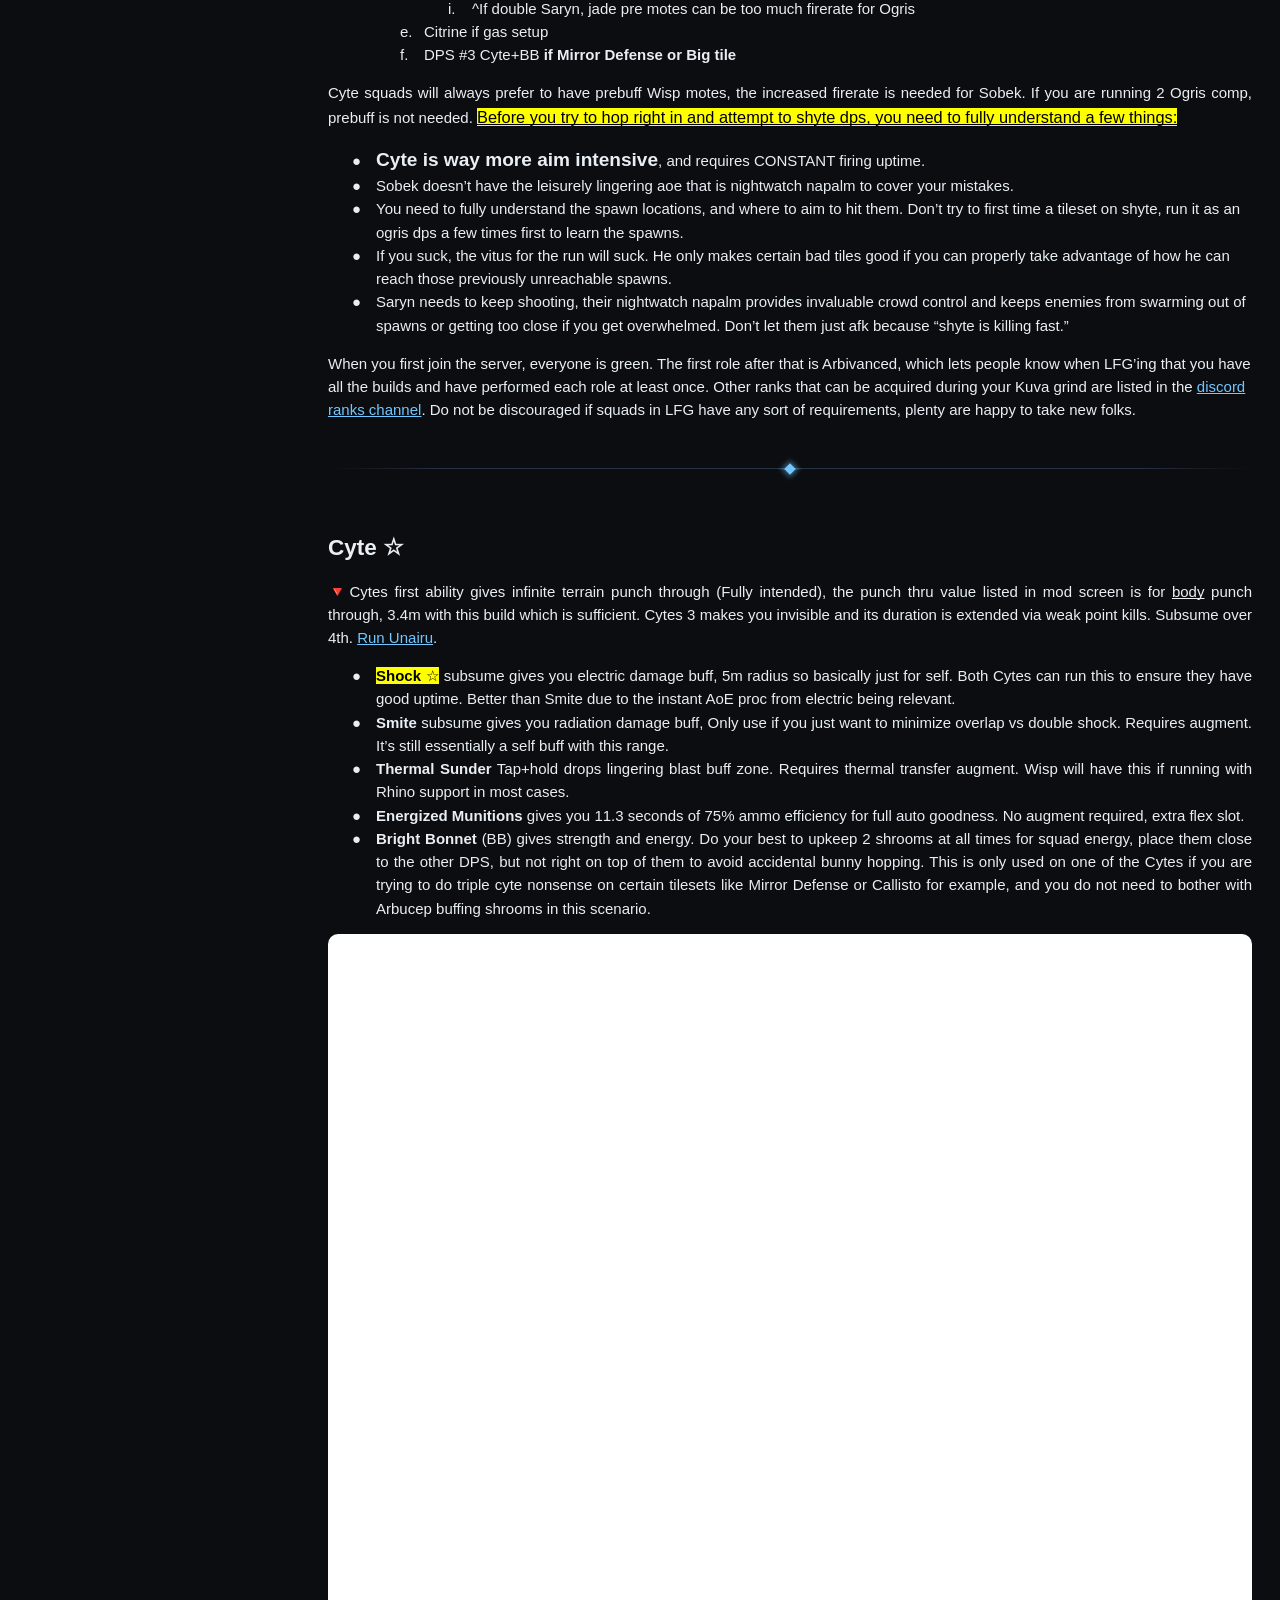
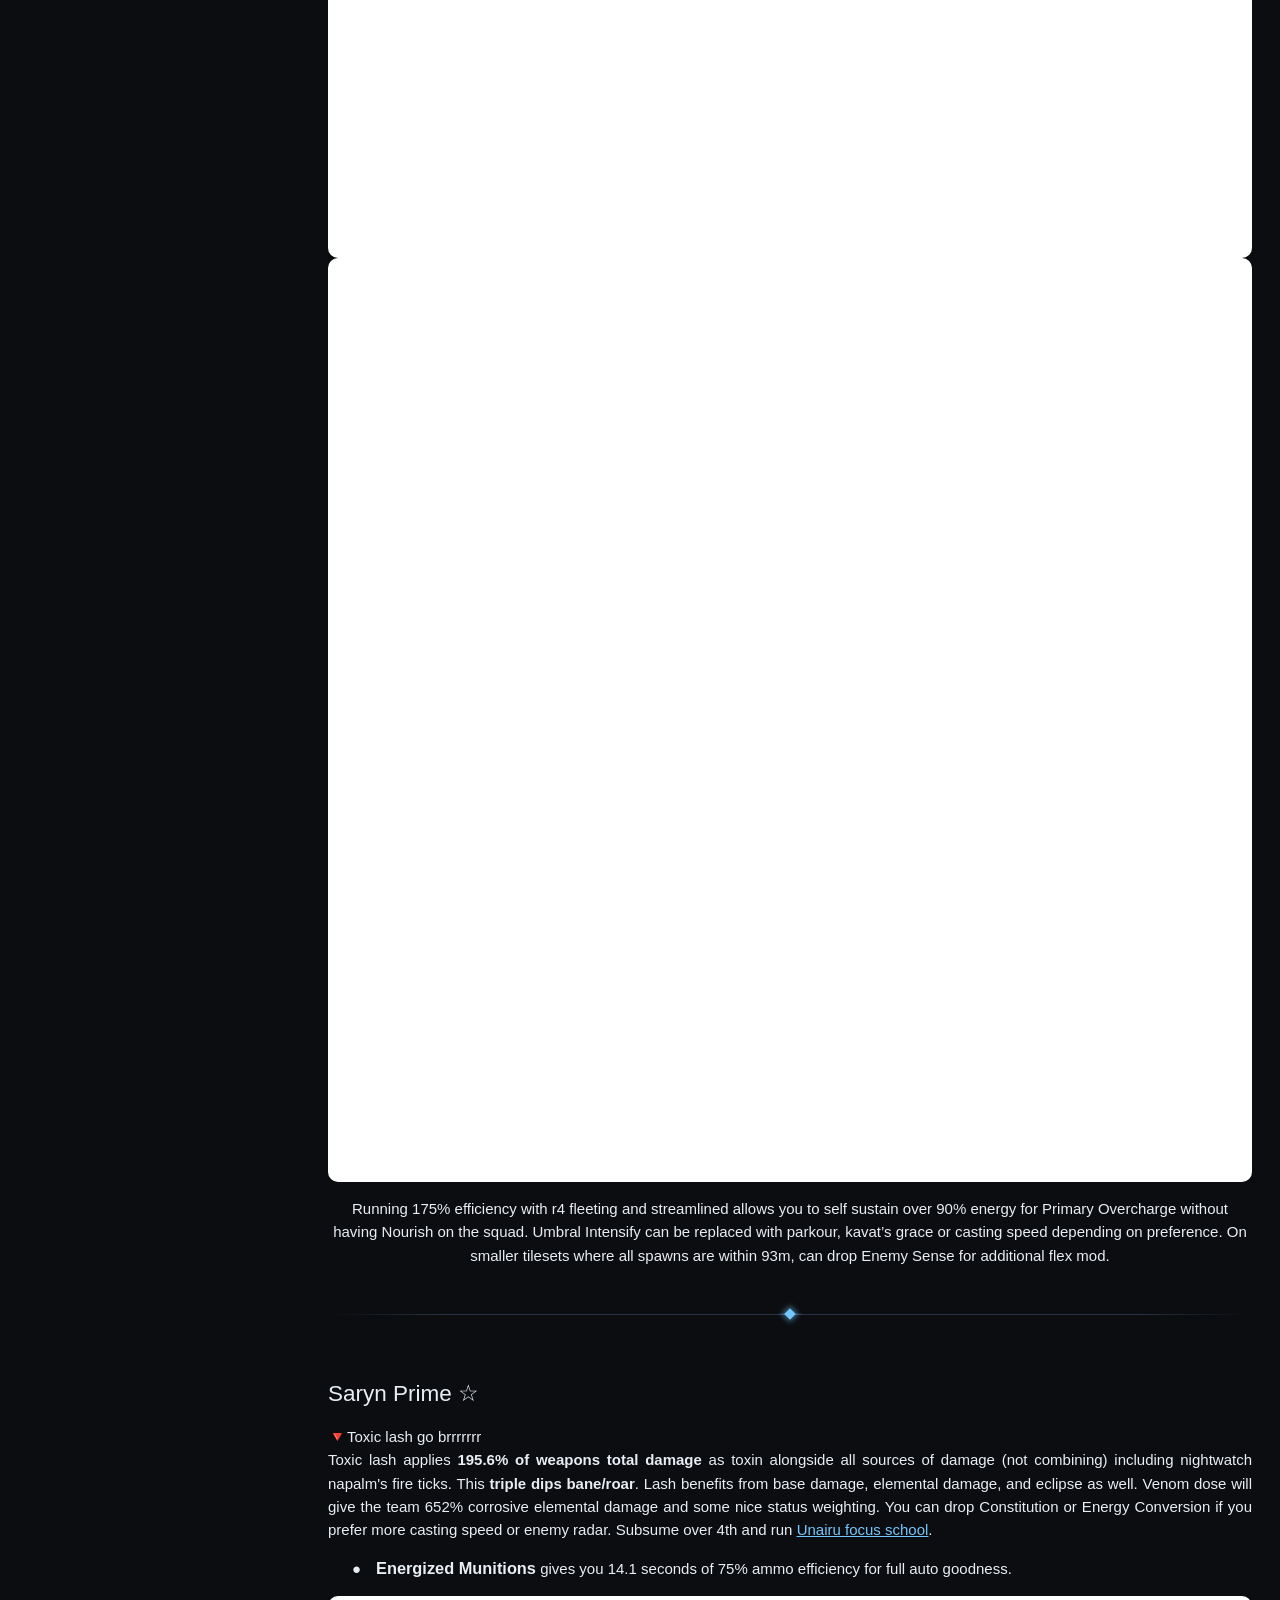
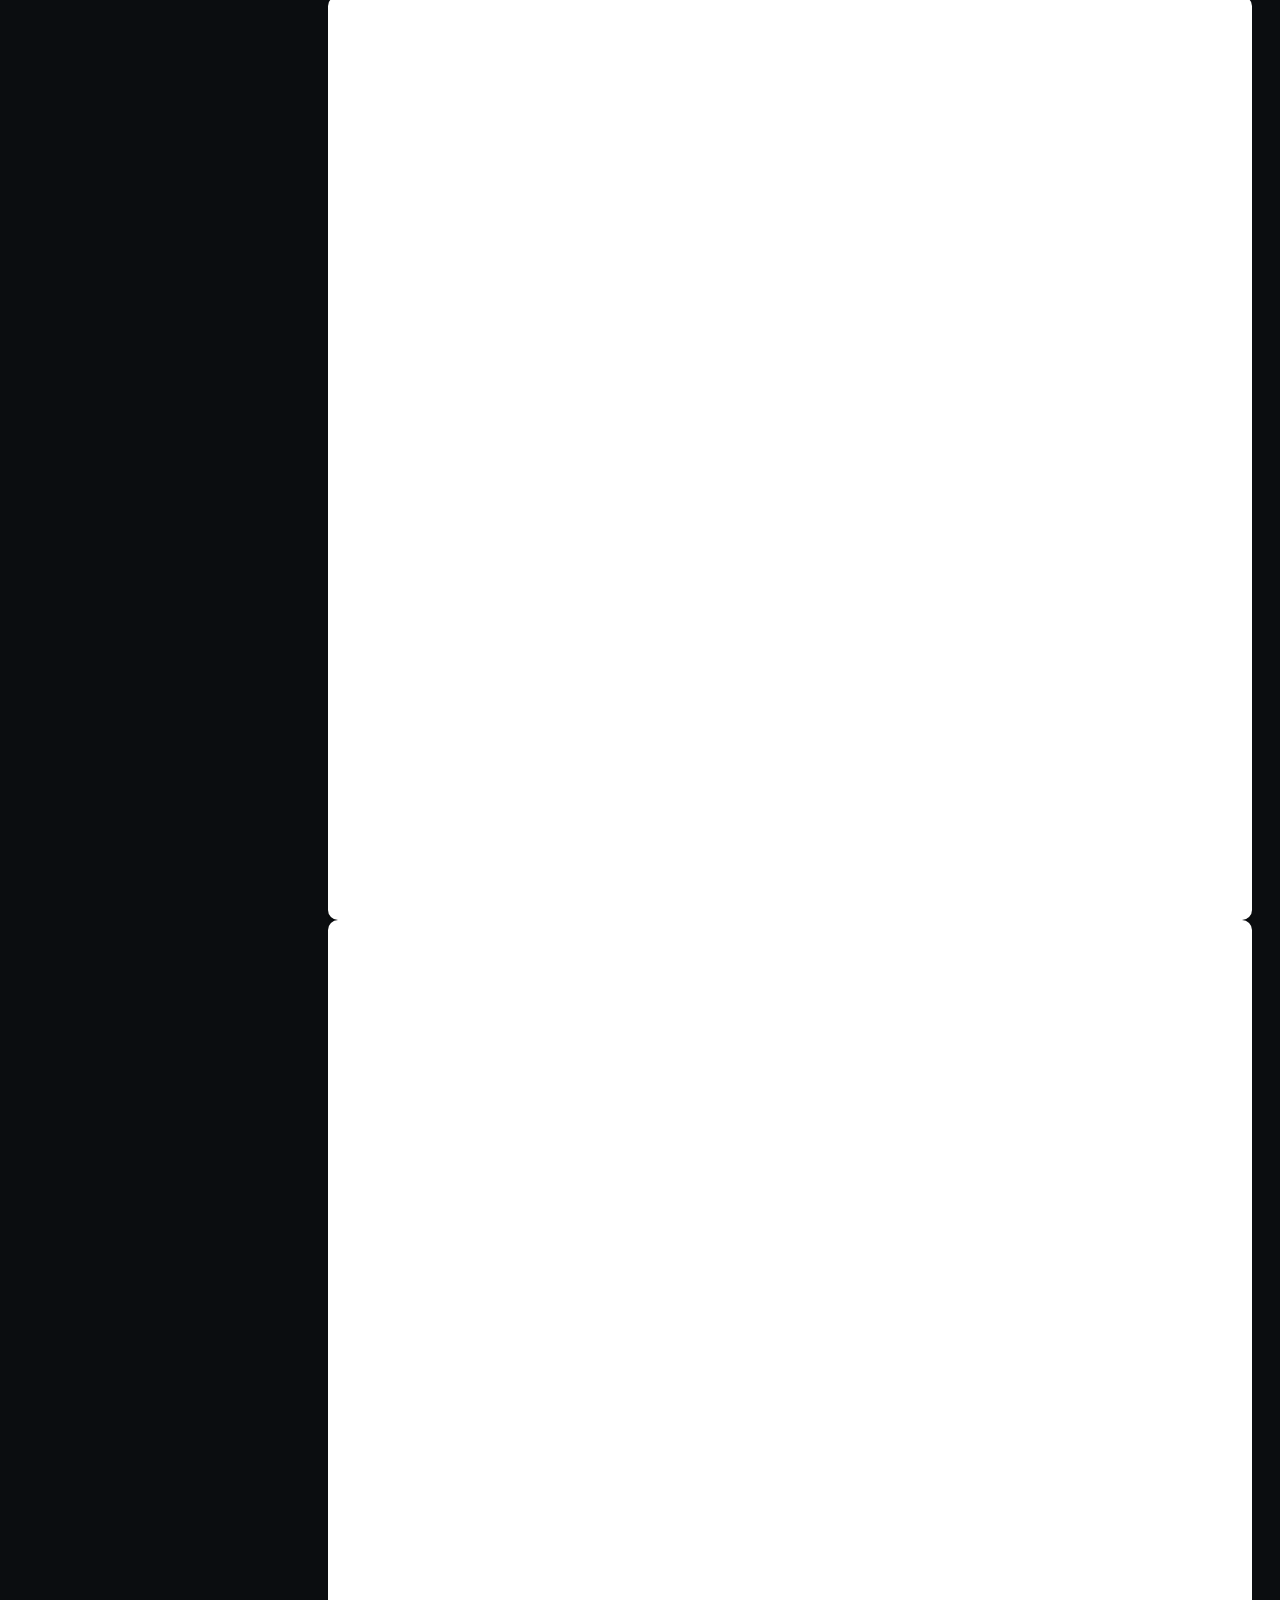
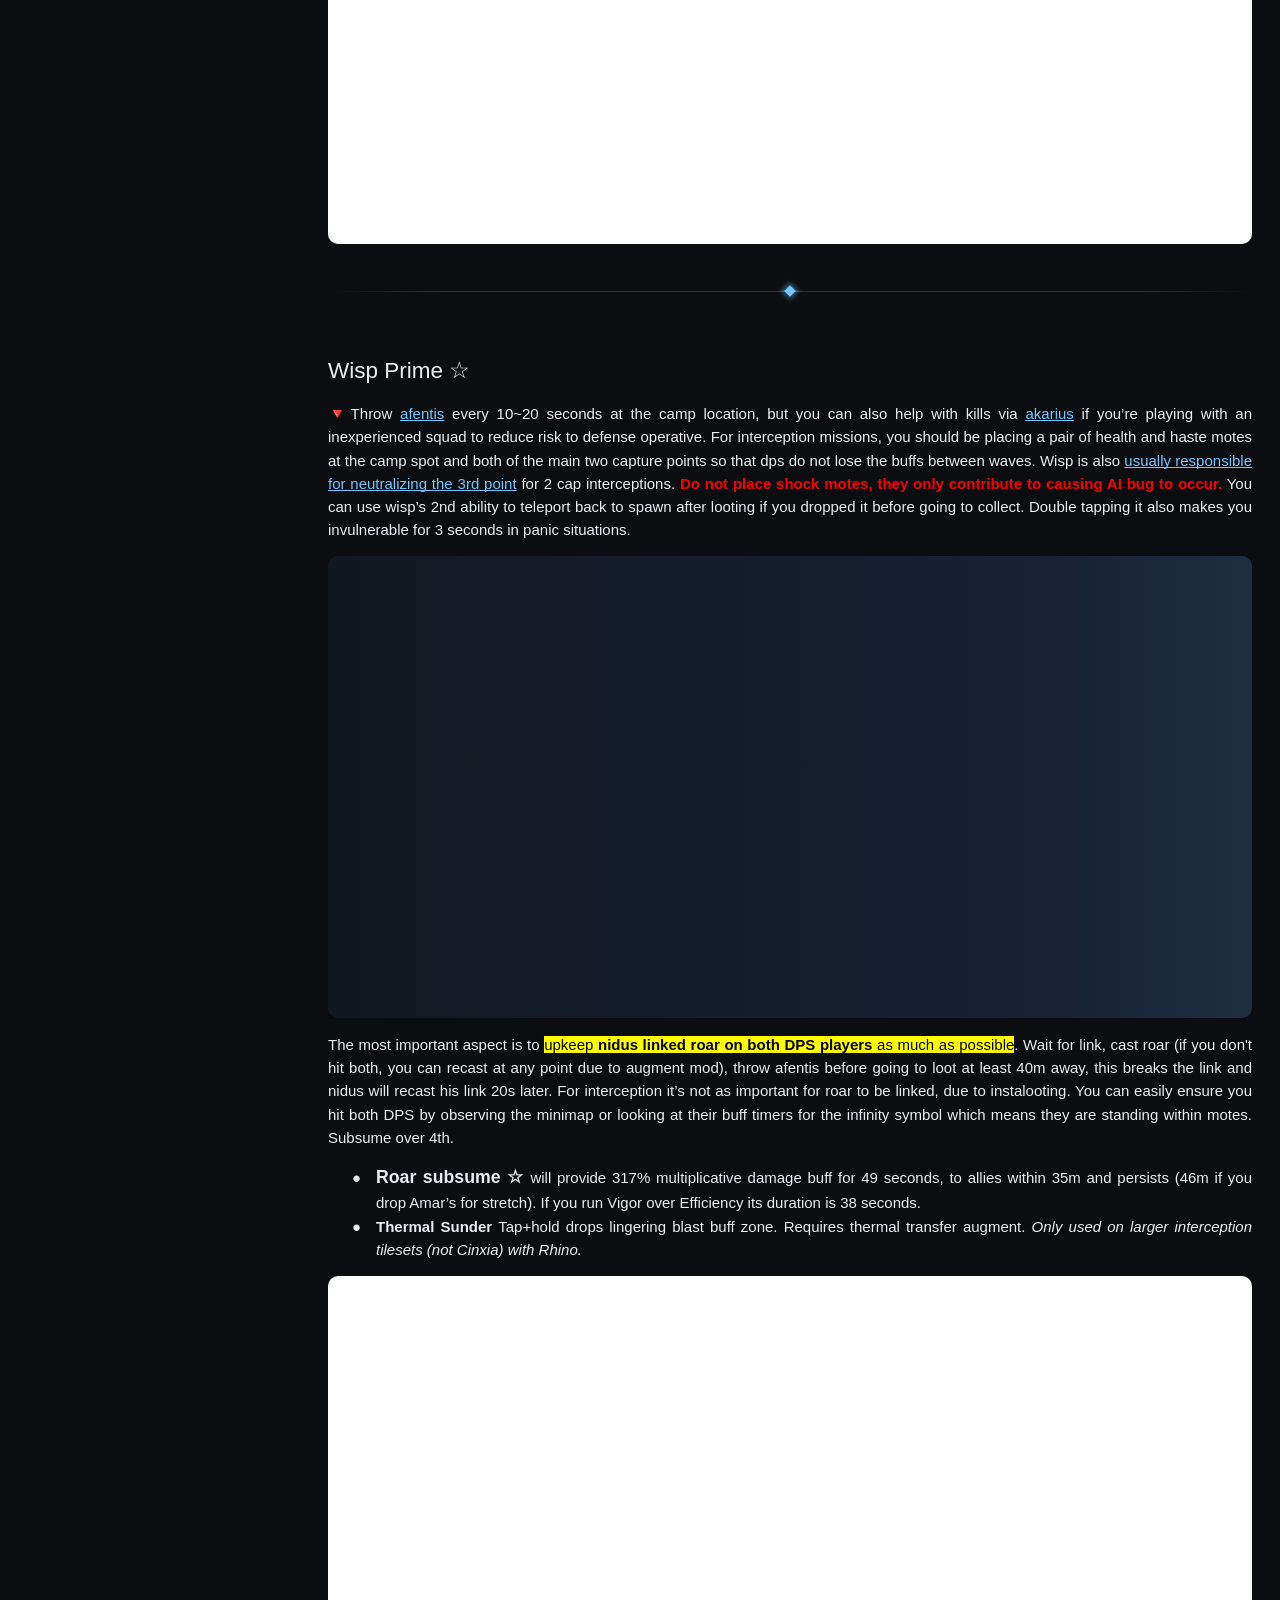
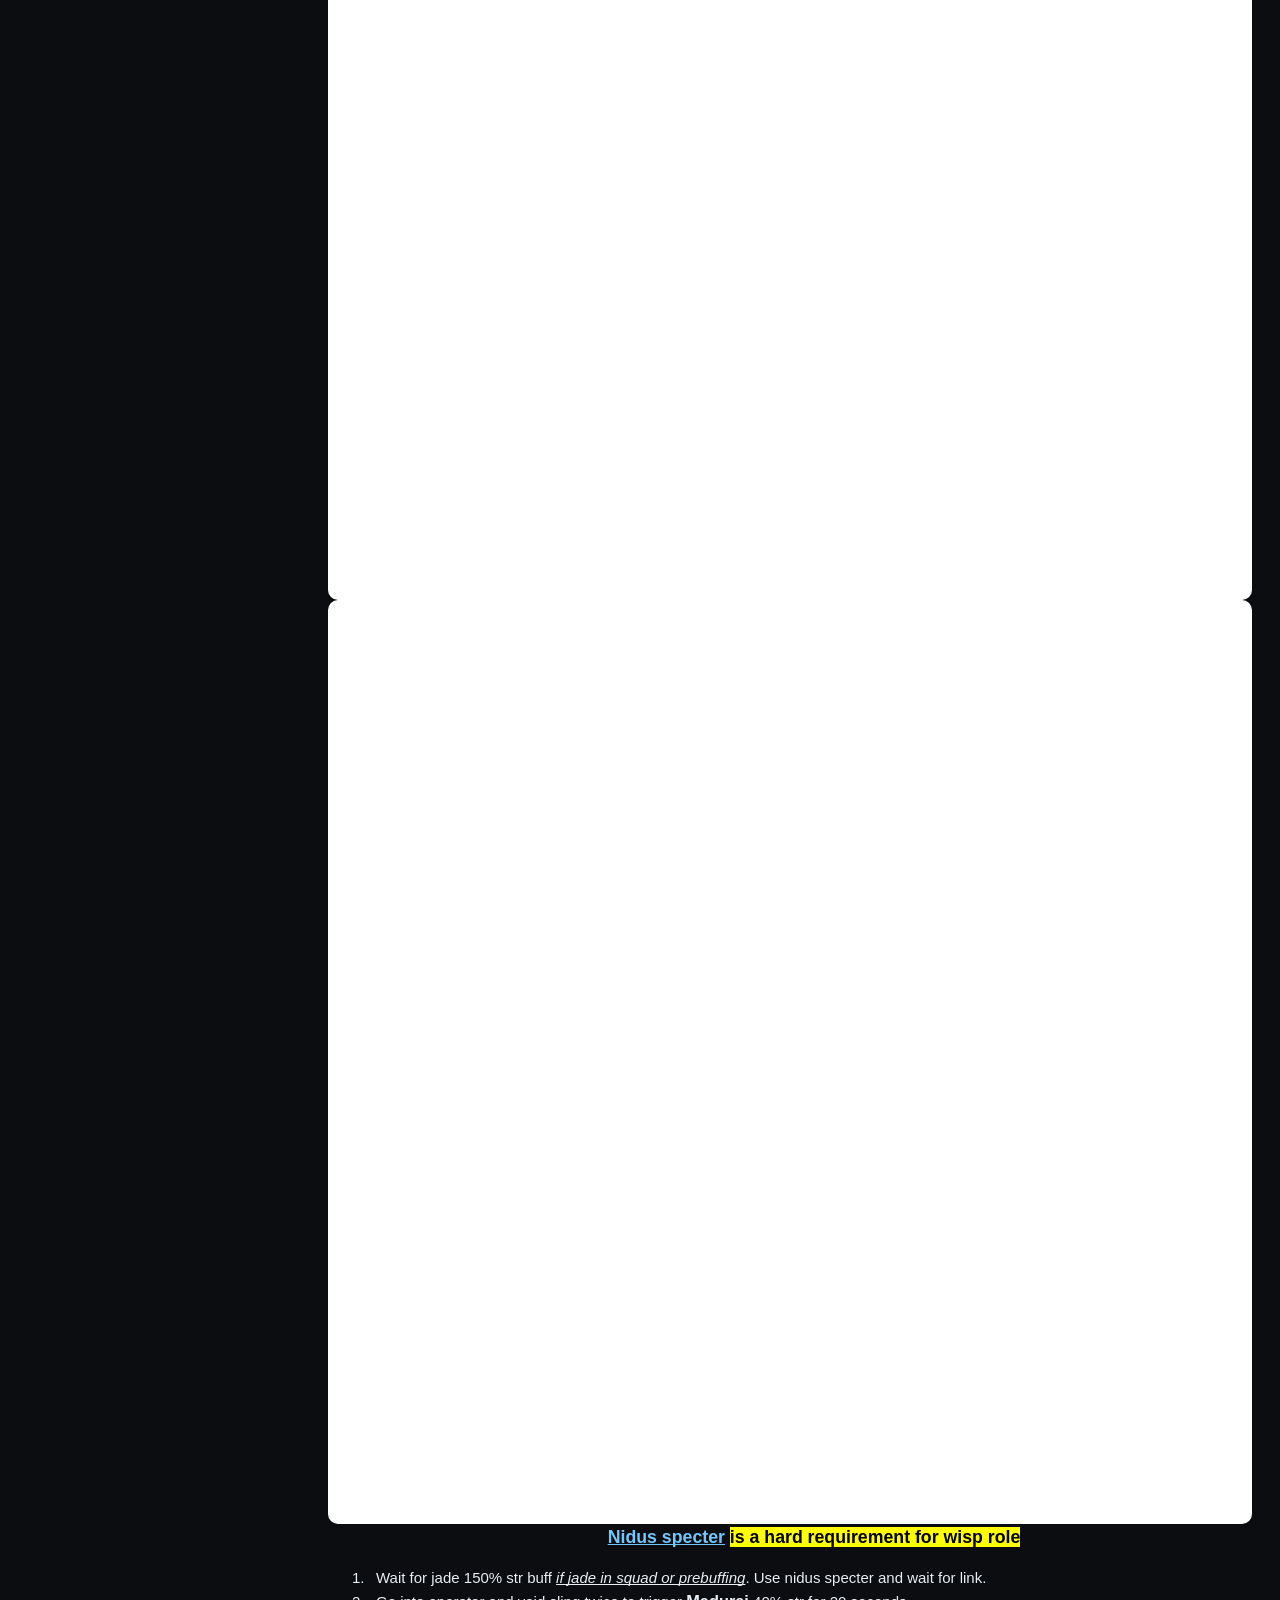
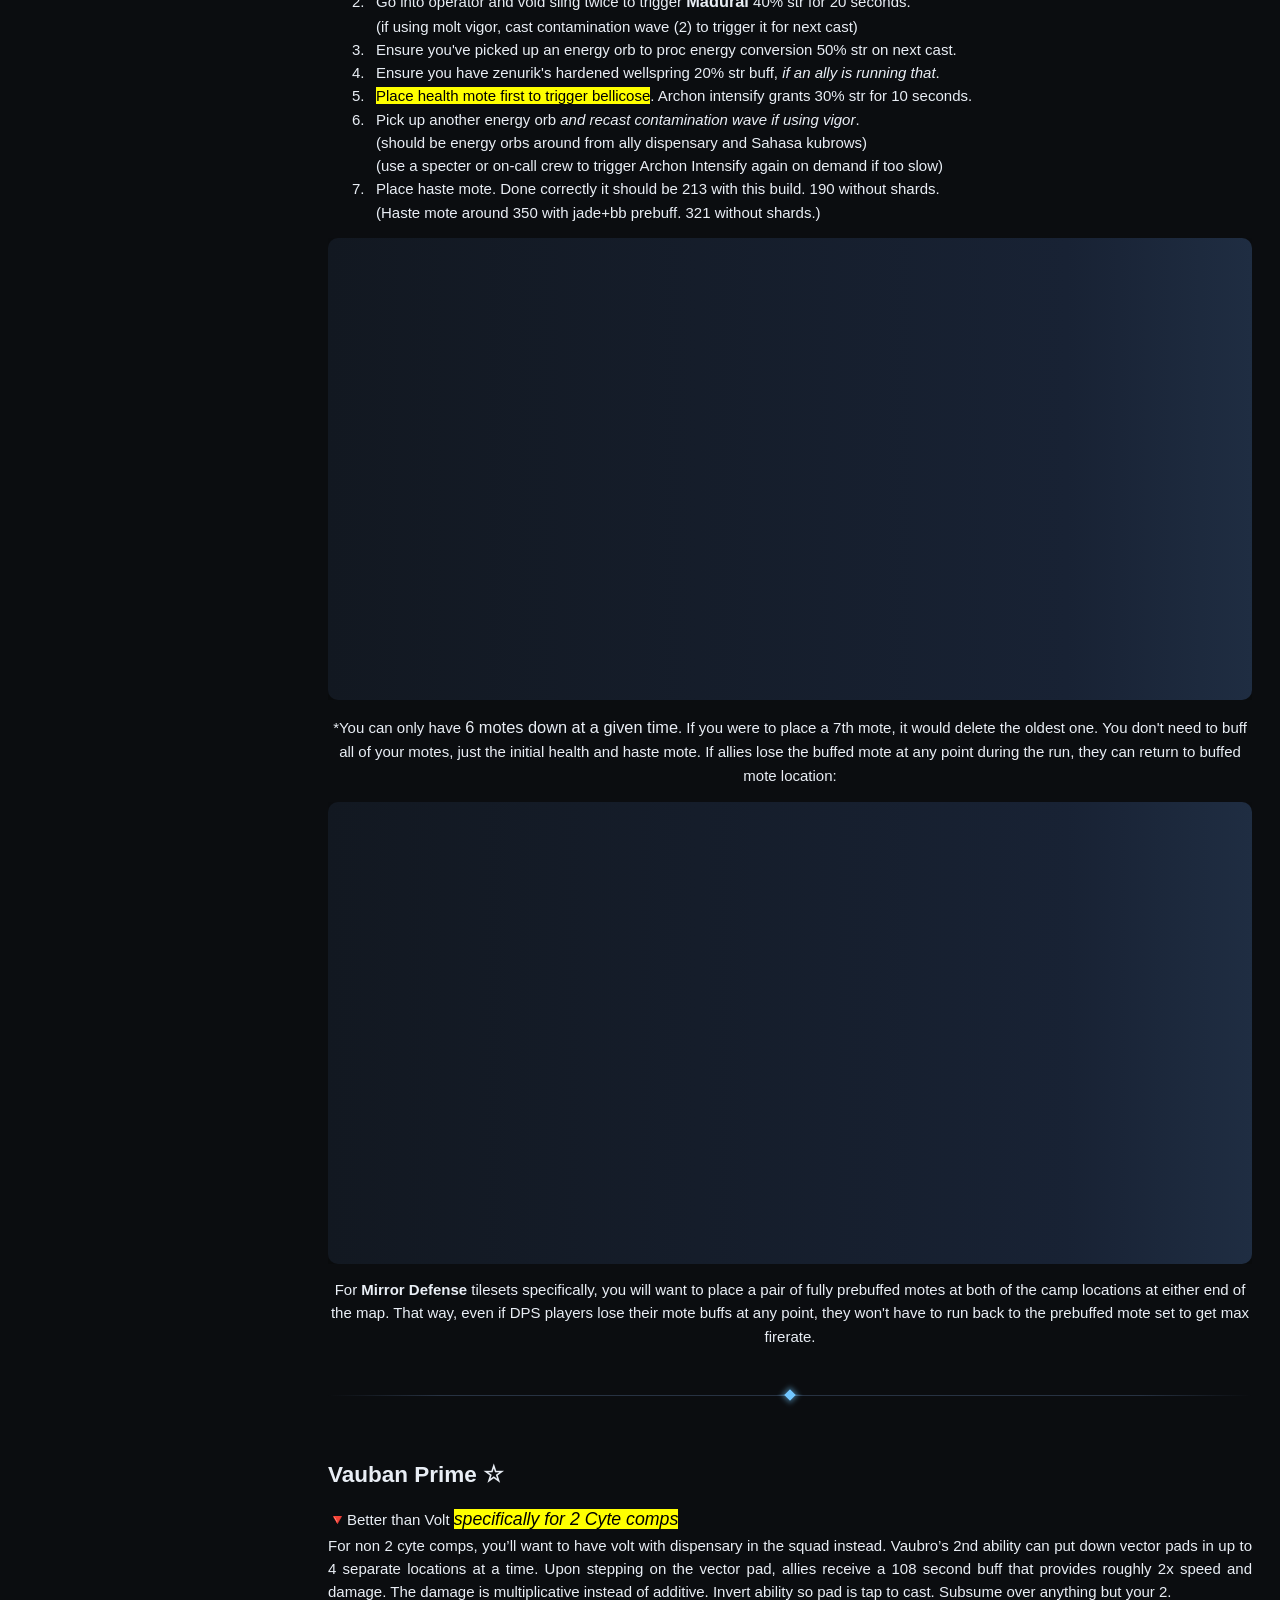
==== commit 32d180d8: "automated_update" ====
--- a/index.html
+++ b/index.html
@@ -15,19 +15,16 @@
     } catch (e) { /* no-op */ }
   </script>
   <script>
-    // Easter-egg console banner — first breadcrumb of the chain. Anyone who
-    // opens DevTools sees this; the rest of the chain is gated behind hints
-    // it drops. Wrapped in try/catch so a console-shim or polyfill cannot
-    // abort head parsing.
+    // [base64]
     try {
       console.log(
         "%c\n" +
         "    .  *  .  " + String.fromCodePoint(0x2726) + "  .  *  .\n" +
-        "         \\  |  /\n" +
-        "          \\ | /\n" +
-        "      --   * Lotus *   --\n" +
-        "          / | \\\n" +
-        "         /  |  \\\n" +
+        "          \\  |  /\n" +
+        "           \\ | /\n" +
+        "    --   * Lotus *   --\n" +
+        "           / | \\\n" +
+        "          /  |  \\\n" +
         "    .  *  .  " + String.fromCodePoint(0x2726) + "  .  *  .\n\n" +
         "  Wake up, Tenno.\n" +
         "  Some echoes only the careful hear.\n",
@@ -110,7 +107,7 @@
     "description": "Complete Warframe Arbitrations guide covering Vitus Essence farming for Kuva, frame and weapon builds, drop tables, tilesets, enemy scaling, and optimal strategies for defense, interception, and mirror defense missions.",
     "image": "https://arbi.guide/logo.png",
     "datePublished": "2024-01-01",
-    "dateModified": "2026-04-30",
+    "dateModified": "2026-05-02",
     "inLanguage": "en",
     "isAccessibleForFree": true,
     "author": {
@@ -140,38 +137,36 @@
     "keywords": "Warframe, Arbitrations, Vitus Essence, Kuva farming, builds, defense, interception, mirror defense"
   }
   </script>
-  <style type="text/css">.lst-kix_ti4smgss5ru3-4>li:before{content:"\0025cf   "}ol.lst-kix_nxb90phr0gnq-3{list-style-type:none}.lst-kix_21vhgsrjkbhh-4>li:before{content:"" counter(lst-ctn-kix_21vhgsrjkbhh-4,lower-latin) ". "}ol.lst-kix_nxb90phr0gnq-2{list-style-type:none}.lst-kix_1kiurcza7a6j-1>li:before{content:"\0025cb   "}ol.lst-kix_nxb90phr0gnq-5{list-style-type:none}ol.lst-kix_nxb90phr0gnq-4{list-style-type:none}ol.lst-kix_nxb90phr0gnq-7{list-style-type:none}.lst-kix_21vhgsrjkbhh-2>li:before{content:"" counter(lst-ctn-kix_21vhgsrjkbhh-2,lower-roman) ". "}.lst-kix_21vhgsrjkbhh-6>li:before{content:"" counter(lst-ctn-kix_21vhgsrjkbhh-6,decimal) ". "}ol.lst-kix_nxb90phr0gnq-6{list-style-type:none}ol.lst-kix_nxb90phr0gnq-8{list-style-type:none}.lst-kix_ti4smgss5ru3-0>li:before{content:"\0025cf   "}.lst-kix_ti4smgss5ru3-8>li:before{content:"\0025cf   "}.lst-kix_21vhgsrjkbhh-0>li:before{content:"" counter(lst-ctn-kix_21vhgsrjkbhh-0,decimal) ". "}.lst-kix_21vhgsrjkbhh-8>li:before{content:"" counter(lst-ctn-kix_21vhgsrjkbhh-8,lower-roman) ". "}.lst-kix_1kiurcza7a6j-5>li:before{content:"\0025a0   "}.lst-kix_ti4smgss5ru3-2>li:before{content:"\0025cf   "}.lst-kix_1kiurcza7a6j-3>li:before{content:"\0025cf   "}.lst-kix_nwfnsfzh0go0-4>li:before{content:"\0025cb   "}.lst-kix_nwfnsfzh0go0-6>li:before{content:"\0025cf   "}.lst-kix_s32lj57tneor-2>li:before{content:"\0025a0   "}.lst-kix_s32lj57tneor-6>li:before{content:"\0025cf   "}ul.lst-kix_og0hzeuesfx8-5{list-style-type:none}ul.lst-kix_og0hzeuesfx8-6{list-style-type:none}ul.lst-kix_og0hzeuesfx8-3{list-style-type:none}ul.lst-kix_og0hzeuesfx8-4{list-style-type:none}.lst-kix_nwfnsfzh0go0-8>li:before{content:"\0025a0   "}ul.lst-kix_og0hzeuesfx8-7{list-style-type:none}.lst-kix_s32lj57tneor-0>li:before{content:"\0025cf   "}.lst-kix_s32lj57tneor-8>li:before{content:"\0025a0   "}ul.lst-kix_og0hzeuesfx8-8{list-style-type:none}ul.lst-kix_ermbx8hh0kqr-5{list-style-type:none}.lst-kix_7y74r2lu8wc7-8>li:before{content:"\0025a0   "}ul.lst-kix_ermbx8hh0kqr-6{list-style-type:none}ul.lst-kix_ermbx8hh0kqr-3{list-style-type:none}.lst-kix_1kiurcza7a6j-7>li:before{content:"\0025cb   "}ul.lst-kix_ermbx8hh0kqr-4{list-style-type:none}ul.lst-kix_ermbx8hh0kqr-7{list-style-type:none}ul.lst-kix_ermbx8hh0kqr-8{list-style-type:none}.lst-kix_ti4smgss5ru3-6>li:before{content:"\0025cf   "}.lst-kix_s32lj57tneor-4>li:before{content:"\0025cb   "}.lst-kix_7adr12twv0gg-4>li:before{content:"\0025cb   "}.lst-kix_7y74r2lu8wc7-0>li:before{content:"\0025cf   "}.lst-kix_o494kosmnrwz-0>li:before{content:"\0025cf   "}ol.lst-kix_ppam8zbxbbcu-0{list-style-type:none}ul.lst-kix_ermbx8hh0kqr-1{list-style-type:none}.lst-kix_7adr12twv0gg-2>li:before{content:"\0025a0   "}.lst-kix_7y74r2lu8wc7-6>li:before{content:"\0025cf   "}ul.lst-kix_ermbx8hh0kqr-2{list-style-type:none}.lst-kix_vrxtvamab6le-1>li:before{content:"\0025cb   "}ul.lst-kix_ermbx8hh0kqr-0{list-style-type:none}ol.lst-kix_ppam8zbxbbcu-5{list-style-type:none}ol.lst-kix_ppam8zbxbbcu-6{list-style-type:none}ol.lst-kix_ppam8zbxbbcu-7{list-style-type:none}ol.lst-kix_60pcjmw7cumv-8.start{counter-reset:lst-ctn-kix_60pcjmw7cumv-8 0}ol.lst-kix_ppam8zbxbbcu-8{list-style-type:none}ol.lst-kix_ppam8zbxbbcu-1{list-style-type:none}ul.lst-kix_og0hzeuesfx8-1{list-style-type:none}ol.lst-kix_ppam8zbxbbcu-2{list-style-type:none}ul.lst-kix_og0hzeuesfx8-2{list-style-type:none}ol.lst-kix_ppam8zbxbbcu-3{list-style-type:none}.lst-kix_fkd2dgj2nnji-6>li:before{content:"-  "}ol.lst-kix_ppam8zbxbbcu-4{list-style-type:none}ul.lst-kix_og0hzeuesfx8-0{list-style-type:none}.lst-kix_7y74r2lu8wc7-4>li:before{content:"\0025cb   "}.lst-kix_7adr12twv0gg-8>li:before{content:"\0025a0   "}.lst-kix_7adr12twv0gg-6>li:before{content:"\0025cf   "}.lst-kix_7y74r2lu8wc7-2>li:before{content:"\0025a0   "}.lst-kix_fkd2dgj2nnji-8>li:before{content:"-  "}.lst-kix_o494kosmnrwz-8>li:before{content:"\0025a0   "}ol.lst-kix_60pcjmw7cumv-3.start{counter-reset:lst-ctn-kix_60pcjmw7cumv-3 0}.lst-kix_j2xgj2lp0d9x-2>li:before{content:"\0025a0   "}.lst-kix_o494kosmnrwz-4>li:before{content:"\0025cb   "}.lst-kix_j2xgj2lp0d9x-0>li:before{content:"\0025cf   "}.lst-kix_j2xgj2lp0d9x-4>li:before{content:"\0025cb   "}.lst-kix_o494kosmnrwz-2>li:before{content:"\0025a0   "}.lst-kix_o494kosmnrwz-6>li:before{content:"\0025cf   "}ul.lst-kix_o494kosmnrwz-6{list-style-type:none}ul.lst-kix_o494kosmnrwz-7{list-style-type:none}ul.lst-kix_o494kosmnrwz-4{list-style-type:none}.lst-kix_oirhk12zpa9t-4>li:before{content:"\0025cb   "}.lst-kix_oirhk12zpa9t-6>li:before{content:"\0025cf   "}ul.lst-kix_o494kosmnrwz-5{list-style-type:none}ul.lst-kix_o494kosmnrwz-8{list-style-type:none}ol.lst-kix_ppam8zbxbbcu-4.start{counter-reset:lst-ctn-kix_ppam8zbxbbcu-4 0}.lst-kix_oirhk12zpa9t-0>li:before{content:"\0025cf   "}.lst-kix_oirhk12zpa9t-2>li:before{content:"\0025a0   "}.lst-kix_oirhk12zpa9t-8>li:before{content:"\0025a0   "}ul.lst-kix_o494kosmnrwz-2{list-style-type:none}ul.lst-kix_o494kosmnrwz-3{list-style-type:none}ul.lst-kix_o494kosmnrwz-0{list-style-type:none}ul.lst-kix_o494kosmnrwz-1{list-style-type:none}.lst-kix_me27k8syuvbf-1>li:before{content:"\0025cf   "}.lst-kix_60pcjmw7cumv-4>li{counter-increment:lst-ctn-kix_60pcjmw7cumv-4}.lst-kix_me27k8syuvbf-5>li:before{content:"\0025cf   "}.lst-kix_ppam8zbxbbcu-8>li{counter-increment:lst-ctn-kix_ppam8zbxbbcu-8}.lst-kix_me27k8syuvbf-3>li:before{content:"\0025cf   "}.lst-kix_7adr12twv0gg-0>li:before{content:"\0025cf   "}.lst-kix_me27k8syuvbf-7>li:before{content:"\0025cf   "}ul.lst-kix_uzyx6cn04jqf-4{list-style-type:none}ul.lst-kix_uzyx6cn04jqf-3{list-style-type:none}.lst-kix_ca0bjai1jkfc-6>li:before{content:"\0025cf   "}.lst-kix_ca0bjai1jkfc-8>li:before{content:"\0025a0   "}ul.lst-kix_uzyx6cn04jqf-6{list-style-type:none}ul.lst-kix_uzyx6cn04jqf-5{list-style-type:none}ul.lst-kix_uzyx6cn04jqf-8{list-style-type:none}.lst-kix_ppam8zbxbbcu-1>li{counter-increment:lst-ctn-kix_ppam8zbxbbcu-1}ul.lst-kix_uzyx6cn04jqf-7{list-style-type:none}.lst-kix_ca0bjai1jkfc-2>li:before{content:"\0025a0   "}.lst-kix_ca0bjai1jkfc-0>li:before{content:"\0025cf   "}.lst-kix_uhuisytr4pj3-0>li:before{content:"\0025cf   "}.lst-kix_21vhgsrjkbhh-5>li{counter-increment:lst-ctn-kix_21vhgsrjkbhh-5}.lst-kix_x3mknxwmke5a-4>li:before{content:"\0025cb   "}.lst-kix_x3mknxwmke5a-6>li:before{content:"\0025cf   "}.lst-kix_uhuisytr4pj3-2>li:before{content:"\0025a0   "}.lst-kix_uhuisytr4pj3-4>li:before{content:"\0025cb   "}.lst-kix_x3mknxwmke5a-0>li:before{content:"\0025cf   "}.lst-kix_x3mknxwmke5a-8>li:before{content:"\0025a0   "}.lst-kix_uhuisytr4pj3-8>li:before{content:"\0025a0   "}.lst-kix_uhuisytr4pj3-6>li:before{content:"\0025cf   "}.lst-kix_c002ry9wffgh-3>li{counter-increment:lst-ctn-kix_c002ry9wffgh-3}.lst-kix_ca0bjai1jkfc-4>li:before{content:"\0025cb   "}.lst-kix_x3mknxwmke5a-2>li:before{content:"\0025a0   "}ul.lst-kix_uzyx6cn04jqf-0{list-style-type:none}ol.lst-kix_nxb90phr0gnq-1{list-style-type:none}ul.lst-kix_uzyx6cn04jqf-2{list-style-type:none}ol.lst-kix_nxb90phr0gnq-0{list-style-type:none}ul.lst-kix_uzyx6cn04jqf-1{list-style-type:none}.lst-kix_6j3xush8kzdm-7>li:before{content:"\0025cb   "}.lst-kix_10m4utpecplv-2>li{counter-increment:lst-ctn-kix_10m4utpecplv-2}ol.lst-kix_10m4utpecplv-6.start{counter-reset:lst-ctn-kix_10m4utpecplv-6 0}.lst-kix_7b271imtdp60-7>li:before{content:"\0025cb   "}.lst-kix_buy29ng8yam3-4>li:before{content:"\0025cb   "}.lst-kix_buy29ng8yam3-8>li:before{content:"\0025a0   "}.lst-kix_gmutpuhs6fk7-1>li:before{content:"\0025cb   "}.lst-kix_7b271imtdp60-3>li:before{content:"\0025cf   "}ul.lst-kix_buy29ng8yam3-8{list-style-type:none}ul.lst-kix_buy29ng8yam3-7{list-style-type:none}ul.lst-kix_buy29ng8yam3-6{list-style-type:none}.lst-kix_gzklqib9wi1c-3>li:before{content:"-  "}.lst-kix_5si927e5ryh7-5>li:before{content:"\0025a0   "}ul.lst-kix_buy29ng8yam3-5{list-style-type:none}ul.lst-kix_buy29ng8yam3-4{list-style-type:none}ul.lst-kix_buy29ng8yam3-3{list-style-type:none}ul.lst-kix_buy29ng8yam3-2{list-style-type:none}ul.lst-kix_buy29ng8yam3-1{list-style-type:none}.lst-kix_6j3xush8kzdm-3>li:before{content:"\0025cf   "}.lst-kix_5si927e5ryh7-1>li:before{content:"\0025cb   "}.lst-kix_syjutaio81db-4>li:before{content:"" counter(lst-ctn-kix_syjutaio81db-4,lower-latin) ". "}.lst-kix_is3ln6qnyzv7-0>li{counter-increment:lst-ctn-kix_is3ln6qnyzv7-0}.lst-kix_edgaidqhoioj-2>li{counter-increment:lst-ctn-kix_edgaidqhoioj-2}.lst-kix_syjutaio81db-8>li:before{content:"" counter(lst-ctn-kix_syjutaio81db-8,lower-roman) ". "}.lst-kix_sy7u2yrl6xi2-0>li:before{content:"\0025cf   "}ol.lst-kix_qhfwpvpzoif4-6.start{counter-reset:lst-ctn-kix_qhfwpvpzoif4-6 0}.lst-kix_f0d8y2bgi20r-7>li:before{content:"\0025cb   "}ol.lst-kix_l4h0hsr6l31h-0.start{counter-reset:lst-ctn-kix_l4h0hsr6l31h-0 0}.lst-kix_f0d8y2bgi20r-3>li:before{content:"\0025cf   "}.lst-kix_sy7u2yrl6xi2-4>li:before{content:"\0025cb   "}.lst-kix_sy7u2yrl6xi2-8>li:before{content:"\0025a0   "}.lst-kix_gzklqib9wi1c-7>li:before{content:"-  "}.lst-kix_syjutaio81db-0>li:before{content:"" counter(lst-ctn-kix_syjutaio81db-0,decimal) ". "}ol.lst-kix_syjutaio81db-3.start{counter-reset:lst-ctn-kix_syjutaio81db-3 0}.lst-kix_gmutpuhs6fk7-5>li:before{content:"\0025a0   "}.lst-kix_is3ln6qnyzv7-7>li{counter-increment:lst-ctn-kix_is3ln6qnyzv7-7}ul.lst-kix_7qh9y4t3bouo-1{list-style-type:none}ul.lst-kix_7qh9y4t3bouo-2{list-style-type:none}ul.lst-kix_7qh9y4t3bouo-3{list-style-type:none}ul.lst-kix_7qh9y4t3bouo-4{list-style-type:none}ul.lst-kix_7qh9y4t3bouo-0{list-style-type:none}ul.lst-kix_7qh9y4t3bouo-5{list-style-type:none}ul.lst-kix_7qh9y4t3bouo-6{list-style-type:none}ul.lst-kix_7qh9y4t3bouo-7{list-style-type:none}ul.lst-kix_7qh9y4t3bouo-8{list-style-type:none}.lst-kix_1rnbw74u1fj0-3>li:before{content:"\0025cf   "}.lst-kix_1rnbw74u1fj0-7>li:before{content:"\0025cb   "}.lst-kix_u6nkxr59pkid-2>li:before{content:"\0025a0   "}.lst-kix_j2xgj2lp0d9x-8>li:before{content:"\0025a0   "}.lst-kix_8m41az7hjzhy-0>li:before{content:"\0025cf   "}.lst-kix_8m41az7hjzhy-4>li:before{content:"\0025cb   "}ul.lst-kix_9m8gjmur3exj-0{list-style-type:none}.lst-kix_5oig22it0nu8-5>li:before{content:"\0025a0   "}.lst-kix_ermbx8hh0kqr-6>li:before{content:"\0025cf   "}ul.lst-kix_9m8gjmur3exj-1{list-style-type:none}ol.lst-kix_nxb90phr0gnq-7.start{counter-reset:lst-ctn-kix_nxb90phr0gnq-7 0}.lst-kix_rmlg0a2cpmfl-3>li:before{content:"\0025cf   "}ul.lst-kix_9m8gjmur3exj-8{list-style-type:none}ul.lst-kix_9m8gjmur3exj-6{list-style-type:none}.lst-kix_u6nkxr59pkid-6>li:before{content:"\0025cf   "}ul.lst-kix_9m8gjmur3exj-7{list-style-type:none}.lst-kix_omaoxmcpln06-0>li:before{content:"\0025cf   "}ul.lst-kix_9m8gjmur3exj-4{list-style-type:none}ul.lst-kix_9m8gjmur3exj-5{list-style-type:none}ul.lst-kix_9m8gjmur3exj-2{list-style-type:none}ul.lst-kix_9m8gjmur3exj-3{list-style-type:none}ul.lst-kix_xb9nl6mh8dja-1{list-style-type:none}ul.lst-kix_xb9nl6mh8dja-0{list-style-type:none}.lst-kix_c6am641stqj9-8>li:before{content:"\0025a0   "}.lst-kix_5oig22it0nu8-1>li:before{content:"\0025cb   "}ul.lst-kix_xb9nl6mh8dja-8{list-style-type:none}ul.lst-kix_xb9nl6mh8dja-7{list-style-type:none}ul.lst-kix_xb9nl6mh8dja-6{list-style-type:none}ul.lst-kix_xb9nl6mh8dja-5{list-style-type:none}ul.lst-kix_xb9nl6mh8dja-4{list-style-type:none}.lst-kix_fkd2dgj2nnji-4>li:before{content:"-  "}ul.lst-kix_xb9nl6mh8dja-3{list-style-type:none}ul.lst-kix_xb9nl6mh8dja-2{list-style-type:none}.lst-kix_7z626zgwqycm-5>li:before{content:"\0025a0   "}.lst-kix_vrxtvamab6le-7>li:before{content:"\0025cb   "}.lst-kix_8m41az7hjzhy-8>li:before{content:"\0025a0   "}.lst-kix_rmlg0a2cpmfl-7>li:before{content:"\0025cb   "}.lst-kix_vrxtvamab6le-3>li:before{content:"\0025cf   "}.lst-kix_60pcjmw7cumv-6>li{counter-increment:lst-ctn-kix_60pcjmw7cumv-6}ol.lst-kix_syjutaio81db-8.start{counter-reset:lst-ctn-kix_syjutaio81db-8 0}ul.lst-kix_5si927e5ryh7-8{list-style-type:none}.lst-kix_fkd2dgj2nnji-0>li:before{content:"-  "}.lst-kix_7z626zgwqycm-1>li:before{content:"\0025cb   "}ul.lst-kix_5si927e5ryh7-6{list-style-type:none}ul.lst-kix_5si927e5ryh7-7{list-style-type:none}.lst-kix_ehclbbb3qb25-3>li:before{content:"\0025cf   "}ul.lst-kix_5si927e5ryh7-4{list-style-type:none}ul.lst-kix_5si927e5ryh7-5{list-style-type:none}.lst-kix_ipsk2q36nxwn-4>li:before{content:"\0025cb   "}.lst-kix_ipsk2q36nxwn-8>li:before{content:"\0025a0   "}ul.lst-kix_5si927e5ryh7-2{list-style-type:none}ul.lst-kix_5oig22it0nu8-5{list-style-type:none}ul.lst-kix_5si927e5ryh7-3{list-style-type:none}ul.lst-kix_5oig22it0nu8-6{list-style-type:none}ul.lst-kix_5si927e5ryh7-0{list-style-type:none}ul.lst-kix_5oig22it0nu8-7{list-style-type:none}ul.lst-kix_5si927e5ryh7-1{list-style-type:none}ul.lst-kix_5oig22it0nu8-8{list-style-type:none}ul.lst-kix_5oig22it0nu8-1{list-style-type:none}ul.lst-kix_5oig22it0nu8-2{list-style-type:none}ul.lst-kix_5oig22it0nu8-3{list-style-type:none}.lst-kix_is3ln6qnyzv7-2>li{counter-increment:lst-ctn-kix_is3ln6qnyzv7-2}.lst-kix_xhzeb3w61n0k-2>li:before{content:"\0025a0   "}ul.lst-kix_5oig22it0nu8-4{list-style-type:none}ul.lst-kix_ti4smgss5ru3-8{list-style-type:none}.lst-kix_syjutaio81db-5>li{counter-increment:lst-ctn-kix_syjutaio81db-5}ul.lst-kix_5oig22it0nu8-0{list-style-type:none}ul.lst-kix_u6nkxr59pkid-7{list-style-type:none}ul.lst-kix_ti4smgss5ru3-6{list-style-type:none}ul.lst-kix_u6nkxr59pkid-8{list-style-type:none}ul.lst-kix_ti4smgss5ru3-7{list-style-type:none}ul.lst-kix_ti4smgss5ru3-4{list-style-type:none}ul.lst-kix_ti4smgss5ru3-5{list-style-type:none}.lst-kix_ipsk2q36nxwn-0>li:before{content:"\0025cf   "}ul.lst-kix_ti4smgss5ru3-2{list-style-type:none}ul.lst-kix_ti4smgss5ru3-3{list-style-type:none}ul.lst-kix_ti4smgss5ru3-0{list-style-type:none}ul.lst-kix_ti4smgss5ru3-1{list-style-type:none}ul.lst-kix_buy29ng8yam3-0{list-style-type:none}ul.lst-kix_u6nkxr59pkid-0{list-style-type:none}.lst-kix_ehclbbb3qb25-7>li:before{content:"\0025cf   "}.lst-kix_edgaidqhoioj-4>li{counter-increment:lst-ctn-kix_edgaidqhoioj-4}ul.lst-kix_u6nkxr59pkid-1{list-style-type:none}ul.lst-kix_u6nkxr59pkid-2{list-style-type:none}ul.lst-kix_u6nkxr59pkid-3{list-style-type:none}ul.lst-kix_u6nkxr59pkid-4{list-style-type:none}ul.lst-kix_u6nkxr59pkid-5{list-style-type:none}ul.lst-kix_u6nkxr59pkid-6{list-style-type:none}.lst-kix_omaoxmcpln06-4>li:before{content:"\0025cb   "}.lst-kix_c6am641stqj9-4>li:before{content:"\0025cb   "}.lst-kix_buy29ng8yam3-0>li:before{content:"\0025cf   "}.lst-kix_yd8nqhlw5tdd-7>li:before{content:"\0025cb   "}.lst-kix_ermbx8hh0kqr-2>li:before{content:"\0025a0   "}ol.lst-kix_10m4utpecplv-1.start{counter-reset:lst-ctn-kix_10m4utpecplv-1 0}ol.lst-kix_is3ln6qnyzv7-0.start{counter-reset:lst-ctn-kix_is3ln6qnyzv7-0 0}.lst-kix_nxb90phr0gnq-4>li{counter-increment:lst-ctn-kix_nxb90phr0gnq-4}.lst-kix_nwfnsfzh0go0-0>li:before{content:"\0025cf   "}.lst-kix_yd8nqhlw5tdd-3>li:before{content:"\0025cf   "}.lst-kix_xhzeb3w61n0k-6>li:before{content:"\0025cf   "}.lst-kix_9bu8bbdpwewu-3>li:before{content:"\0025cf   "}.lst-kix_9bu8bbdpwewu-7>li:before{content:"\0025cb   "}.lst-kix_c6am641stqj9-0>li:before{content:"\0025cf   "}.lst-kix_omaoxmcpln06-8>li:before{content:"\0025a0   "}.lst-kix_rsy9nqc8ykvp-3>li{counter-increment:lst-ctn-kix_rsy9nqc8ykvp-3}.lst-kix_figzwaqkfo5a-8>li:before{content:"\0025a0   "}.lst-kix_21vhgsrjkbhh-0>li{counter-increment:lst-ctn-kix_21vhgsrjkbhh-0}.lst-kix_v4c0rdt4brs5-1>li:before{content:"\0025cb   "}.lst-kix_figzwaqkfo5a-0>li:before{content:"\0025cf   "}.lst-kix_7qh9y4t3bouo-1>li:before{content:"\0025cb   "}.lst-kix_nubk1mcfxvyd-4>li:before{content:"\0025cb   "}ol.lst-kix_is3ln6qnyzv7-7.start{counter-reset:lst-ctn-kix_is3ln6qnyzv7-7 0}ul.lst-kix_7y74r2lu8wc7-5{list-style-type:none}ul.lst-kix_7y74r2lu8wc7-4{list-style-type:none}ul.lst-kix_7y74r2lu8wc7-3{list-style-type:none}.lst-kix_v4c0rdt4brs5-3>li:before{content:"\0025cf   "}ul.lst-kix_7y74r2lu8wc7-2{list-style-type:none}ul.lst-kix_7y74r2lu8wc7-1{list-style-type:none}ol.lst-kix_edgaidqhoioj-7{list-style-type:none}ul.lst-kix_7y74r2lu8wc7-0{list-style-type:none}ol.lst-kix_edgaidqhoioj-8{list-style-type:none}ul.lst-kix_hqbj2s1yl685-3{list-style-type:none}ul.lst-kix_hqbj2s1yl685-2{list-style-type:none}ul.lst-kix_hqbj2s1yl685-1{list-style-type:none}ul.lst-kix_yadcpyqbcyn7-0{list-style-type:none}ul.lst-kix_hqbj2s1yl685-0{list-style-type:none}.lst-kix_d8tx0m1e30kg-0>li:before{content:"\0025cf   "}ul.lst-kix_hqbj2s1yl685-7{list-style-type:none}.lst-kix_75jxu0ejoi29-7>li:before{content:"\0025cb   "}ul.lst-kix_7y74r2lu8wc7-8{list-style-type:none}ul.lst-kix_hqbj2s1yl685-6{list-style-type:none}ul.lst-kix_7y74r2lu8wc7-7{list-style-type:none}.lst-kix_ppam8zbxbbcu-8>li:before{content:"" counter(lst-ctn-kix_ppam8zbxbbcu-8,lower-roman) ". "}ul.lst-kix_hqbj2s1yl685-5{list-style-type:none}ul.lst-kix_7y74r2lu8wc7-6{list-style-type:none}ul.lst-kix_hqbj2s1yl685-4{list-style-type:none}.lst-kix_d8tx0m1e30kg-2>li:before{content:"\0025a0   "}ul.lst-kix_hqbj2s1yl685-8{list-style-type:none}.lst-kix_nubk1mcfxvyd-6>li:before{content:"\0025cf   "}ol.lst-kix_edgaidqhoioj-2.start{counter-reset:lst-ctn-kix_edgaidqhoioj-2 0}.lst-kix_n12s7k8ev064-7>li:before{content:"\0025cb   "}.lst-kix_uzyx6cn04jqf-6>li:before{content:"\0025cf   "}.lst-kix_figzwaqkfo5a-6>li:before{content:"\0025cf   "}.lst-kix_7qh9y4t3bouo-7>li:before{content:"\0025cb   "}.lst-kix_uzyx6cn04jqf-8>li:before{content:"\0025a0   "}.lst-kix_is3ln6qnyzv7-2>li:before{content:"" counter(lst-ctn-kix_is3ln6qnyzv7-2,lower-roman) ". "}.lst-kix_n12s7k8ev064-1>li:before{content:"\0025cb   "}.lst-kix_yadcpyqbcyn7-3>li:before{content:"\0025cf   "}.lst-kix_9t6u8cspp9oy-1>li:before{content:"\0025cb   "}.lst-kix_9t6u8cspp9oy-3>li:before{content:"\0025cf   "}.lst-kix_l4h0hsr6l31h-1>li:before{content:"" counter(lst-ctn-kix_l4h0hsr6l31h-1,lower-latin) ". "}.lst-kix_l4h0hsr6l31h-7>li:before{content:"" counter(lst-ctn-kix_l4h0hsr6l31h-7,lower-latin) ". "}.lst-kix_7cv4zj4utm8p-3>li:before{content:"\0025cf   "}.lst-kix_is3ln6qnyzv7-0>li:before{content:"" counter(lst-ctn-kix_is3ln6qnyzv7-0,decimal) ". "}.lst-kix_yadcpyqbcyn7-5>li:before{content:"\0025a0   "}ol.lst-kix_is3ln6qnyzv7-2.start{counter-reset:lst-ctn-kix_is3ln6qnyzv7-2 0}.lst-kix_3qlpxbhqiovn-5>li:before{content:"\0025a0   "}.lst-kix_rsy9nqc8ykvp-1>li{counter-increment:lst-ctn-kix_rsy9nqc8ykvp-1}.lst-kix_ng2hpmmizdc1-3>li:before{content:"\0025cf   "}.lst-kix_ng2hpmmizdc1-5>li:before{content:"\0025a0   "}.lst-kix_d8tx0m1e30kg-8>li:before{content:"\0025a0   "}.lst-kix_3qlpxbhqiovn-3>li:before{content:"\0025cf   "}.lst-kix_ppam8zbxbbcu-0>li:before{content:"" counter(lst-ctn-kix_ppam8zbxbbcu-0,decimal) ". "}ul.lst-kix_yadcpyqbcyn7-5{list-style-type:none}.lst-kix_586dlyc93zy9-3>li:before{content:"\0025cf   "}ul.lst-kix_yadcpyqbcyn7-6{list-style-type:none}ul.lst-kix_yadcpyqbcyn7-7{list-style-type:none}ul.lst-kix_yadcpyqbcyn7-8{list-style-type:none}ul.lst-kix_yadcpyqbcyn7-1{list-style-type:none}.lst-kix_586dlyc93zy9-1>li:before{content:"\0025cb   "}ul.lst-kix_yadcpyqbcyn7-2{list-style-type:none}ul.lst-kix_yadcpyqbcyn7-3{list-style-type:none}.lst-kix_ppam8zbxbbcu-2>li:before{content:"" counter(lst-ctn-kix_ppam8zbxbbcu-2,lower-roman) ". "}ul.lst-kix_yadcpyqbcyn7-4{list-style-type:none}.lst-kix_uzyx6cn04jqf-0>li:before{content:"\0025cf   "}ol.lst-kix_edgaidqhoioj-3{list-style-type:none}.lst-kix_9pp8g523b46a-4>li:before{content:"\0025cb   "}ol.lst-kix_edgaidqhoioj-4{list-style-type:none}ol.lst-kix_edgaidqhoioj-5{list-style-type:none}ol.lst-kix_edgaidqhoioj-6{list-style-type:none}ol.lst-kix_edgaidqhoioj-0{list-style-type:none}ol.lst-kix_edgaidqhoioj-1{list-style-type:none}ol.lst-kix_edgaidqhoioj-2{list-style-type:none}ol.lst-kix_edgaidqhoioj-7.start{counter-reset:lst-ctn-kix_edgaidqhoioj-7 0}.lst-kix_gbv965giz35a-7>li:before{content:"\0025cb   "}.lst-kix_qgd07ba3gsu6-4>li:before{content:"\0025cb   "}.lst-kix_gbv965giz35a-1>li:before{content:"\0025cb   "}.lst-kix_mpt6xw7j3uf8-6>li:before{content:"\0025cf   "}.lst-kix_ppam8zbxbbcu-6>li{counter-increment:lst-ctn-kix_ppam8zbxbbcu-6}.lst-kix_75jxu0ejoi29-1>li:before{content:"\0025cb   "}.lst-kix_mpt6xw7j3uf8-8>li:before{content:"\0025a0   "}.lst-kix_qgd07ba3gsu6-6>li:before{content:"\0025cf   "}.lst-kix_7cv4zj4utm8p-5>li:before{content:"\0025a0   "}ul.lst-kix_yd8nqhlw5tdd-2{list-style-type:none}.lst-kix_nxb90phr0gnq-2>li{counter-increment:lst-ctn-kix_nxb90phr0gnq-2}ul.lst-kix_yd8nqhlw5tdd-1{list-style-type:none}.lst-kix_bcymq1gy49ut-3>li:before{content:"-  "}ul.lst-kix_yd8nqhlw5tdd-0{list-style-type:none}ul.lst-kix_yd8nqhlw5tdd-6{list-style-type:none}ul.lst-kix_yd8nqhlw5tdd-5{list-style-type:none}ul.lst-kix_yd8nqhlw5tdd-4{list-style-type:none}ul.lst-kix_yd8nqhlw5tdd-3{list-style-type:none}ul.lst-kix_yd8nqhlw5tdd-8{list-style-type:none}ul.lst-kix_yd8nqhlw5tdd-7{list-style-type:none}.lst-kix_rsy9nqc8ykvp-6>li:before{content:"" counter(lst-ctn-kix_rsy9nqc8ykvp-6,decimal) ". "}.lst-kix_10m4utpecplv-4>li:before{content:"" counter(lst-ctn-kix_10m4utpecplv-4,lower-latin) ". "}.lst-kix_og0hzeuesfx8-6>li:before{content:"-  "}.lst-kix_rsy9nqc8ykvp-4>li:before{content:"" counter(lst-ctn-kix_rsy9nqc8ykvp-4,lower-latin) ". "}.lst-kix_10m4utpecplv-6>li:before{content:"" counter(lst-ctn-kix_10m4utpecplv-6,decimal) ". "}ol.lst-kix_rsy9nqc8ykvp-2.start{counter-reset:lst-ctn-kix_rsy9nqc8ykvp-2 0}.lst-kix_ppmysgyobpx9-3>li:before{content:"\0025cf   "}ol.lst-kix_is3ln6qnyzv7-5.start{counter-reset:lst-ctn-kix_is3ln6qnyzv7-5 0}.lst-kix_ppmysgyobpx9-5>li:before{content:"\0025a0   "}.lst-kix_9pp8g523b46a-6>li:before{content:"\0025cf   "}.lst-kix_mpt6xw7j3uf8-0>li:before{content:"\0025cf   "}ul.lst-kix_nwfnsfzh0go0-1{list-style-type:none}ul.lst-kix_nwfnsfzh0go0-2{list-style-type:none}.lst-kix_j9vnhabjevet-7>li:before{content:"\0025cb   "}ul.lst-kix_nwfnsfzh0go0-0{list-style-type:none}ul.lst-kix_nwfnsfzh0go0-5{list-style-type:none}ul.lst-kix_nwfnsfzh0go0-6{list-style-type:none}ul.lst-kix_nwfnsfzh0go0-3{list-style-type:none}ul.lst-kix_nwfnsfzh0go0-4{list-style-type:none}ul.lst-kix_nwfnsfzh0go0-7{list-style-type:none}.lst-kix_j9vnhabjevet-5>li:before{content:"\0025a0   "}ul.lst-kix_nwfnsfzh0go0-8{list-style-type:none}ul.lst-kix_mpt6xw7j3uf8-8{list-style-type:none}ul.lst-kix_mpt6xw7j3uf8-7{list-style-type:none}ul.lst-kix_mpt6xw7j3uf8-6{list-style-type:none}.lst-kix_3v7sgqxj92ci-5>li:before{content:"\0025a0   "}.lst-kix_is3ln6qnyzv7-8>li:before{content:"" counter(lst-ctn-kix_is3ln6qnyzv7-8,lower-roman) ". "}.lst-kix_xb9nl6mh8dja-7>li:before{content:"\0025cb   "}.lst-kix_bb6xwcrr89p3-2>li:before{content:"\0025a0   "}.lst-kix_yh5zasvr4say-4>li:before{content:"\0025cb   "}.lst-kix_bb6xwcrr89p3-4>li:before{content:"\0025cb   "}ul.lst-kix_mpt6xw7j3uf8-5{list-style-type:none}.lst-kix_xb9nl6mh8dja-1>li:before{content:"\0025cb   "}ul.lst-kix_mpt6xw7j3uf8-4{list-style-type:none}ul.lst-kix_mpt6xw7j3uf8-3{list-style-type:none}ul.lst-kix_mpt6xw7j3uf8-2{list-style-type:none}.lst-kix_3v7sgqxj92ci-7>li:before{content:"\0025cb   "}ul.lst-kix_mpt6xw7j3uf8-1{list-style-type:none}ul.lst-kix_mpt6xw7j3uf8-0{list-style-type:none}ol.lst-kix_is3ln6qnyzv7-6{list-style-type:none}ol.lst-kix_is3ln6qnyzv7-5{list-style-type:none}ol.lst-kix_is3ln6qnyzv7-8{list-style-type:none}ol.lst-kix_is3ln6qnyzv7-7{list-style-type:none}ol.lst-kix_is3ln6qnyzv7-0{list-style-type:none}ol.lst-kix_is3ln6qnyzv7-2{list-style-type:none}.lst-kix_og0hzeuesfx8-4>li:before{content:"-  "}.lst-kix_yh5zasvr4say-6>li:before{content:"\0025cf   "}ol.lst-kix_is3ln6qnyzv7-1{list-style-type:none}ol.lst-kix_is3ln6qnyzv7-4{list-style-type:none}ol.lst-kix_rsy9nqc8ykvp-0.start{counter-reset:lst-ctn-kix_rsy9nqc8ykvp-0 0}ol.lst-kix_is3ln6qnyzv7-3{list-style-type:none}ol.lst-kix_ppam8zbxbbcu-7.start{counter-reset:lst-ctn-kix_ppam8zbxbbcu-7 0}.lst-kix_edgaidqhoioj-0>li{counter-increment:lst-ctn-kix_edgaidqhoioj-0}.lst-kix_2q1l2zo1tr38-3>li:before{content:"\0025cf   "}.lst-kix_7b271imtdp60-1>li:before{content:"\0025cb   "}.lst-kix_qhfwpvpzoif4-2>li:before{content:"" counter(lst-ctn-kix_qhfwpvpzoif4-2,lower-roman) ". "}.lst-kix_ppam8zbxbbcu-3>li{counter-increment:lst-ctn-kix_ppam8zbxbbcu-3}.lst-kix_buy29ng8yam3-6>li:before{content:"\0025cf   "}.lst-kix_kfvggb15vnes-6>li:before{content:"\0025cf   "}.lst-kix_gzklqib9wi1c-5>li:before{content:"-  "}ol.lst-kix_edgaidqhoioj-5.start{counter-reset:lst-ctn-kix_edgaidqhoioj-5 0}.lst-kix_6j3xush8kzdm-1>li:before{content:"\0025cb   "}.lst-kix_5si927e5ryh7-3>li:before{content:"\0025cf   "}.lst-kix_l4h0hsr6l31h-8>li{counter-increment:lst-ctn-kix_l4h0hsr6l31h-8}.lst-kix_mgbjjyarms0s-3>li:before{content:"\0025cf   "}ol.lst-kix_ppam8zbxbbcu-2.start{counter-reset:lst-ctn-kix_ppam8zbxbbcu-2 0}.lst-kix_glt07pwulb2w-6>li:before{content:"\0025cf   "}.lst-kix_60pcjmw7cumv-2>li{counter-increment:lst-ctn-kix_60pcjmw7cumv-2}.lst-kix_sy7u2yrl6xi2-2>li:before{content:"\0025a0   "}.lst-kix_f0d8y2bgi20r-5>li:before{content:"\0025a0   "}.lst-kix_7dyfcdkltbw9-0>li:before{content:"\0025cf   "}.lst-kix_7dyfcdkltbw9-8>li:before{content:"\0025a0   "}.lst-kix_syjutaio81db-2>li:before{content:"" counter(lst-ctn-kix_syjutaio81db-2,lower-roman) ". "}ul.lst-kix_9bu8bbdpwewu-6{list-style-type:none}ul.lst-kix_xhzeb3w61n0k-1{list-style-type:none}ul.lst-kix_9bu8bbdpwewu-5{list-style-type:none}ul.lst-kix_xhzeb3w61n0k-0{list-style-type:none}ul.lst-kix_9bu8bbdpwewu-8{list-style-type:none}.lst-kix_l4h0hsr6l31h-4>li{counter-increment:lst-ctn-kix_l4h0hsr6l31h-4}ul.lst-kix_9bu8bbdpwewu-7{list-style-type:none}.lst-kix_nxb90phr0gnq-4>li:before{content:"" counter(lst-ctn-kix_nxb90phr0gnq-4,lower-latin) ". "}ul.lst-kix_xhzeb3w61n0k-5{list-style-type:none}ul.lst-kix_xhzeb3w61n0k-4{list-style-type:none}ul.lst-kix_xhzeb3w61n0k-3{list-style-type:none}ul.lst-kix_xhzeb3w61n0k-2{list-style-type:none}ul.lst-kix_xhzeb3w61n0k-8{list-style-type:none}ul.lst-kix_9bu8bbdpwewu-0{list-style-type:none}ul.lst-kix_xhzeb3w61n0k-7{list-style-type:none}ul.lst-kix_xhzeb3w61n0k-6{list-style-type:none}ul.lst-kix_9bu8bbdpwewu-2{list-style-type:none}ul.lst-kix_9bu8bbdpwewu-1{list-style-type:none}ul.lst-kix_9bu8bbdpwewu-4{list-style-type:none}ul.lst-kix_9bu8bbdpwewu-3{list-style-type:none}.lst-kix_qhfwpvpzoif4-1>li{counter-increment:lst-ctn-kix_qhfwpvpzoif4-1}ul.lst-kix_c6am641stqj9-8{list-style-type:none}.lst-kix_kina3s6eu212-5>li:before{content:"\0025a0   "}ul.lst-kix_c6am641stqj9-6{list-style-type:none}.lst-kix_gmutpuhs6fk7-7>li:before{content:"\0025cb   "}ul.lst-kix_c6am641stqj9-7{list-style-type:none}.lst-kix_1rnbw74u1fj0-1>li:before{content:"\0025cb   "}ul.lst-kix_c6am641stqj9-4{list-style-type:none}ul.lst-kix_c6am641stqj9-5{list-style-type:none}ul.lst-kix_c6am641stqj9-2{list-style-type:none}ul.lst-kix_c6am641stqj9-3{list-style-type:none}ul.lst-kix_c6am641stqj9-0{list-style-type:none}ul.lst-kix_c6am641stqj9-1{list-style-type:none}.lst-kix_yr6m8t2z9eci-7>li:before{content:"\0025cb   "}ol.lst-kix_edgaidqhoioj-0.start{counter-reset:lst-ctn-kix_edgaidqhoioj-0 0}ul.lst-kix_bcymq1gy49ut-5{list-style-type:none}ul.lst-kix_bcymq1gy49ut-4{list-style-type:none}.lst-kix_8m41az7hjzhy-2>li:before{content:"\0025a0   "}ul.lst-kix_bcymq1gy49ut-3{list-style-type:none}.lst-kix_u6nkxr59pkid-0>li:before{content:"\0025cf   "}ul.lst-kix_bcymq1gy49ut-2{list-style-type:none}ul.lst-kix_bcymq1gy49ut-1{list-style-type:none}ul.lst-kix_bcymq1gy49ut-0{list-style-type:none}.lst-kix_gbbg9il2b2lv-3>li:before{content:"\0025cf   "}.lst-kix_kosil6wca3br-2>li:before{content:"\0025a0   "}.lst-kix_j2xgj2lp0d9x-6>li:before{content:"\0025cf   "}ol.lst-kix_ppam8zbxbbcu-1.start{counter-reset:lst-ctn-kix_ppam8zbxbbcu-1 0}.lst-kix_1a660xfy3bg-3>li:before{content:"\0025cf   "}.lst-kix_rmlg0a2cpmfl-5>li:before{content:"\0025a0   "}ul.lst-kix_s32lj57tneor-0{list-style-type:none}.lst-kix_u6nkxr59pkid-8>li:before{content:"\0025a0   "}.lst-kix_5oig22it0nu8-7>li:before{content:"\0025cb   "}ul.lst-kix_s32lj57tneor-2{list-style-type:none}ul.lst-kix_s32lj57tneor-1{list-style-type:none}.lst-kix_l4h0hsr6l31h-1>li{counter-increment:lst-ctn-kix_l4h0hsr6l31h-1}ul.lst-kix_s32lj57tneor-4{list-style-type:none}ul.lst-kix_s32lj57tneor-3{list-style-type:none}.lst-kix_bd8u4x7hwnzr-6>li:before{content:"\0025cf   "}ul.lst-kix_bcymq1gy49ut-8{list-style-type:none}ul.lst-kix_bcymq1gy49ut-7{list-style-type:none}ul.lst-kix_bcymq1gy49ut-6{list-style-type:none}.lst-kix_c6am641stqj9-6>li:before{content:"\0025cf   "}ul.lst-kix_omaoxmcpln06-7{list-style-type:none}ul.lst-kix_omaoxmcpln06-8{list-style-type:none}ul.lst-kix_omaoxmcpln06-3{list-style-type:none}ul.lst-kix_omaoxmcpln06-4{list-style-type:none}ul.lst-kix_omaoxmcpln06-5{list-style-type:none}ul.lst-kix_omaoxmcpln06-6{list-style-type:none}ul.lst-kix_omaoxmcpln06-0{list-style-type:none}ol.lst-kix_rsy9nqc8ykvp-5.start{counter-reset:lst-ctn-kix_rsy9nqc8ykvp-5 0}ul.lst-kix_omaoxmcpln06-1{list-style-type:none}ul.lst-kix_omaoxmcpln06-2{list-style-type:none}.lst-kix_vrxtvamab6le-5>li:before{content:"\0025a0   "}.lst-kix_21vhgsrjkbhh-7>li{counter-increment:lst-ctn-kix_21vhgsrjkbhh-7}.lst-kix_bykhis80mbj4-3>li:before{content:"\0025cf   "}.lst-kix_7z626zgwqycm-3>li:before{content:"\0025cf   "}.lst-kix_qhfwpvpzoif4-8>li{counter-increment:lst-ctn-kix_qhfwpvpzoif4-8}.lst-kix_10m4utpecplv-6>li{counter-increment:lst-ctn-kix_10m4utpecplv-6}.lst-kix_9bu8bbdpwewu-1>li:before{content:"\0025cb   "}.lst-kix_ehclbbb3qb25-5>li:before{content:"\0025cf   "}ol.lst-kix_rsy9nqc8ykvp-7.start{counter-reset:lst-ctn-kix_rsy9nqc8ykvp-7 0}.lst-kix_ipsk2q36nxwn-2>li:before{content:"\0025a0   "}.lst-kix_o63v62hiounv-2>li:before{content:"\0025a0   "}.lst-kix_jszmxqdvogio-4>li:before{content:"\0025cb   "}.lst-kix_omaoxmcpln06-6>li:before{content:"\0025cf   "}ul.lst-kix_s32lj57tneor-6{list-style-type:none}ul.lst-kix_s32lj57tneor-5{list-style-type:none}.lst-kix_41ty0fiqoqek-7>li:before{content:"\0025cb   "}ul.lst-kix_s32lj57tneor-8{list-style-type:none}ul.lst-kix_s32lj57tneor-7{list-style-type:none}.lst-kix_ermbx8hh0kqr-4>li:before{content:"\0025cb   "}.lst-kix_xhzeb3w61n0k-4>li:before{content:"\0025cb   "}.lst-kix_jjqxrun35a73-1>li:before{content:"\0025cb   "}.lst-kix_yd8nqhlw5tdd-5>li:before{content:"\0025a0   "}.lst-kix_syjutaio81db-8>li{counter-increment:lst-ctn-kix_syjutaio81db-8}ul.lst-kix_qa5phmmg41ut-0{list-style-type:none}ul.lst-kix_qa5phmmg41ut-2{list-style-type:none}ul.lst-kix_qa5phmmg41ut-1{list-style-type:none}ul.lst-kix_qa5phmmg41ut-4{list-style-type:none}.lst-kix_55k6euwdg88-6>li:before{content:"\0025cf   "}ul.lst-kix_qa5phmmg41ut-3{list-style-type:none}ul.lst-kix_qa5phmmg41ut-6{list-style-type:none}ul.lst-kix_qa5phmmg41ut-5{list-style-type:none}ul.lst-kix_qa5phmmg41ut-8{list-style-type:none}ul.lst-kix_qa5phmmg41ut-7{list-style-type:none}.lst-kix_60pcjmw7cumv-7>li:before{content:"" counter(lst-ctn-kix_60pcjmw7cumv-7,lower-latin) ". "}.lst-kix_dcrhvybnd0li-2>li:before{content:"\0025a0   "}.lst-kix_3mve5enyxflg-0>li:before{content:"\0025cf   "}.lst-kix_dcrhvybnd0li-0>li:before{content:"\0025cf   "}.lst-kix_qa5phmmg41ut-7>li:before{content:"\0025cb   "}.lst-kix_qa5phmmg41ut-6>li:before{content:"\0025cf   "}ol.lst-kix_syjutaio81db-1.start{counter-reset:lst-ctn-kix_syjutaio81db-1 0}.lst-kix_60pcjmw7cumv-4>li:before{content:"" counter(lst-ctn-kix_60pcjmw7cumv-4,lower-latin) ". "}.lst-kix_qa5phmmg41ut-0>li:before{content:"\0025cf   "}.lst-kix_qa5phmmg41ut-3>li:before{content:"\0025cf   "}.lst-kix_lmuy1vhpgmy5-2>li:before{content:"\0025a0   "}.lst-kix_lmuy1vhpgmy5-5>li:before{content:"\0025a0   "}.lst-kix_lmuy1vhpgmy5-6>li:before{content:"\0025cf   "}ol.lst-kix_edgaidqhoioj-8.start{counter-reset:lst-ctn-kix_edgaidqhoioj-8 0}.lst-kix_60pcjmw7cumv-1>li:before{content:"" counter(lst-ctn-kix_60pcjmw7cumv-1,lower-latin) ". "}.lst-kix_60pcjmw7cumv-0>li:before{content:"" counter(lst-ctn-kix_60pcjmw7cumv-0,decimal) ". "}.lst-kix_edgaidqhoioj-2>li:before{content:"" counter(lst-ctn-kix_edgaidqhoioj-2,lower-roman) ". "}ol.lst-kix_10m4utpecplv-8{list-style-type:none}ol.lst-kix_10m4utpecplv-7{list-style-type:none}ol.lst-kix_10m4utpecplv-6{list-style-type:none}.lst-kix_b88t6vm45owj-5>li:before{content:"\0025a0   "}.lst-kix_edgaidqhoioj-3>li:before{content:"" counter(lst-ctn-kix_edgaidqhoioj-3,decimal) ". "}.lst-kix_edgaidqhoioj-6>li:before{content:"" counter(lst-ctn-kix_edgaidqhoioj-6,decimal) ". "}.lst-kix_ni4d81zb2f5t-4>li:before{content:"\0025cb   "}.lst-kix_b88t6vm45owj-2>li:before{content:"\0025a0   "}.lst-kix_b88t6vm45owj-3>li:before{content:"\0025cf   "}.lst-kix_edgaidqhoioj-5>li:before{content:"" counter(lst-ctn-kix_edgaidqhoioj-5,lower-roman) ". "}.lst-kix_ni4d81zb2f5t-5>li:before{content:"\0025a0   "}ol.lst-kix_10m4utpecplv-1{list-style-type:none}ol.lst-kix_10m4utpecplv-0{list-style-type:none}ol.lst-kix_10m4utpecplv-5{list-style-type:none}ol.lst-kix_10m4utpecplv-4{list-style-type:none}ol.lst-kix_10m4utpecplv-3{list-style-type:none}ol.lst-kix_10m4utpecplv-2{list-style-type:none}.lst-kix_ni4d81zb2f5t-1>li:before{content:"\0025cb   "}ol.lst-kix_21vhgsrjkbhh-0{list-style-type:none}ol.lst-kix_21vhgsrjkbhh-1{list-style-type:none}ol.lst-kix_21vhgsrjkbhh-2{list-style-type:none}ol.lst-kix_21vhgsrjkbhh-3{list-style-type:none}.lst-kix_dcrhvybnd0li-3>li:before{content:"\0025cf   "}ol.lst-kix_21vhgsrjkbhh-4{list-style-type:none}ol.lst-kix_21vhgsrjkbhh-5{list-style-type:none}ol.lst-kix_21vhgsrjkbhh-6{list-style-type:none}ol.lst-kix_21vhgsrjkbhh-7{list-style-type:none}.lst-kix_dcrhvybnd0li-5>li:before{content:"\0025a0   "}ol.lst-kix_21vhgsrjkbhh-8{list-style-type:none}.lst-kix_55k6euwdg88-3>li:before{content:"\0025cf   "}.lst-kix_dcrhvybnd0li-6>li:before{content:"\0025cf   "}.lst-kix_ni4d81zb2f5t-8>li:before{content:"\0025a0   "}.lst-kix_ni4d81zb2f5t-7>li:before{content:"\0025cb   "}.lst-kix_b88t6vm45owj-8>li:before{content:"\0025a0   "}.lst-kix_b88t6vm45owj-6>li:before{content:"\0025cf   "}.lst-kix_edgaidqhoioj-8>li:before{content:"" counter(lst-ctn-kix_edgaidqhoioj-8,lower-roman) ". "}.lst-kix_55k6euwdg88-0>li:before{content:"\0025cf   "}ul.lst-kix_41ty0fiqoqek-8{list-style-type:none}.lst-kix_bykhis80mbj4-8>li:before{content:"\0025a0   "}ul.lst-kix_n12s7k8ev064-6{list-style-type:none}ul.lst-kix_41ty0fiqoqek-7{list-style-type:none}ul.lst-kix_n12s7k8ev064-7{list-style-type:none}ul.lst-kix_41ty0fiqoqek-6{list-style-type:none}ul.lst-kix_n12s7k8ev064-4{list-style-type:none}ul.lst-kix_41ty0fiqoqek-5{list-style-type:none}ul.lst-kix_n12s7k8ev064-5{list-style-type:none}ul.lst-kix_41ty0fiqoqek-4{list-style-type:none}ul.lst-kix_41ty0fiqoqek-3{list-style-type:none}.lst-kix_edgaidqhoioj-6>li{counter-increment:lst-ctn-kix_edgaidqhoioj-6}ul.lst-kix_41ty0fiqoqek-2{list-style-type:none}ul.lst-kix_n12s7k8ev064-8{list-style-type:none}ul.lst-kix_41ty0fiqoqek-1{list-style-type:none}ul.lst-kix_41ty0fiqoqek-0{list-style-type:none}.lst-kix_kosil6wca3br-1>li:before{content:"\0025cb   "}.lst-kix_s5opelyzwwhs-5>li:before{content:"\0025a0   "}.lst-kix_s5opelyzwwhs-7>li:before{content:"\0025cb   "}.lst-kix_bykhis80mbj4-6>li:before{content:"\0025cf   "}.lst-kix_gbbg9il2b2lv-4>li:before{content:"\0025cb   "}.lst-kix_kosil6wca3br-5>li:before{content:"\0025a0   "}.lst-kix_kosil6wca3br-7>li:before{content:"\0025cb   "}.lst-kix_qhfwpvpzoif4-6>li{counter-increment:lst-ctn-kix_qhfwpvpzoif4-6}.lst-kix_edgaidqhoioj-7>li{counter-increment:lst-ctn-kix_edgaidqhoioj-7}.lst-kix_hqbj2s1yl685-8>li:before{content:"\0025a0   "}.lst-kix_is3ln6qnyzv7-4>li{counter-increment:lst-ctn-kix_is3ln6qnyzv7-4}ol.lst-kix_60pcjmw7cumv-5.start{counter-reset:lst-ctn-kix_60pcjmw7cumv-5 0}.lst-kix_lm1v5nhxygue-0>li:before{content:"\0025cf   "}ol.lst-kix_is3ln6qnyzv7-8.start{counter-reset:lst-ctn-kix_is3ln6qnyzv7-8 0}.lst-kix_rsy9nqc8ykvp-7>li{counter-increment:lst-ctn-kix_rsy9nqc8ykvp-7}ul.lst-kix_b88t6vm45owj-8{list-style-type:none}.lst-kix_c002ry9wffgh-5>li:before{content:"" counter(lst-ctn-kix_c002ry9wffgh-5,lower-roman) ". "}.lst-kix_s5opelyzwwhs-1>li:before{content:"\0025cb   "}ul.lst-kix_b88t6vm45owj-7{list-style-type:none}ul.lst-kix_b88t6vm45owj-6{list-style-type:none}ul.lst-kix_b88t6vm45owj-5{list-style-type:none}ul.lst-kix_b88t6vm45owj-4{list-style-type:none}ul.lst-kix_b88t6vm45owj-3{list-style-type:none}ul.lst-kix_b88t6vm45owj-2{list-style-type:none}.lst-kix_l4h0hsr6l31h-2>li{counter-increment:lst-ctn-kix_l4h0hsr6l31h-2}ul.lst-kix_b88t6vm45owj-1{list-style-type:none}ol.lst-kix_qhfwpvpzoif4-3.start{counter-reset:lst-ctn-kix_qhfwpvpzoif4-3 0}ul.lst-kix_b88t6vm45owj-0{list-style-type:none}.lst-kix_bykhis80mbj4-2>li:before{content:"\0025a0   "}ul.lst-kix_n12s7k8ev064-2{list-style-type:none}.lst-kix_hqbj2s1yl685-2>li:before{content:"\0025a0   "}ul.lst-kix_n12s7k8ev064-3{list-style-type:none}ul.lst-kix_n12s7k8ev064-0{list-style-type:none}ul.lst-kix_n12s7k8ev064-1{list-style-type:none}.lst-kix_jwccf6qgogb7-5>li:before{content:"\0025a0   "}.lst-kix_o63v62hiounv-3>li:before{content:"\0025cf   "}.lst-kix_lm1v5nhxygue-4>li:before{content:"\0025cb   "}.lst-kix_lm1v5nhxygue-6>li:before{content:"\0025cf   "}.lst-kix_doxmbtcgw2n0-5>li:before{content:"\0025a0   "}.lst-kix_3mve5enyxflg-3>li:before{content:"\0025cf   "}.lst-kix_9m8gjmur3exj-6>li:before{content:"\0025cf   "}.lst-kix_nxb90phr0gnq-1>li{counter-increment:lst-ctn-kix_nxb90phr0gnq-1}.lst-kix_jwccf6qgogb7-3>li:before{content:"\0025cf   "}.lst-kix_3mve5enyxflg-7>li:before{content:"\0025cb   "}ul.lst-kix_s5opelyzwwhs-0{list-style-type:none}ul.lst-kix_s5opelyzwwhs-1{list-style-type:none}ul.lst-kix_s5opelyzwwhs-2{list-style-type:none}.lst-kix_9m8gjmur3exj-0>li:before{content:"\0025cf   "}.lst-kix_9m8gjmur3exj-4>li:before{content:"\0025cb   "}.lst-kix_5sy5cxww9xc6-5>li:before{content:"\0025a0   "}ul.lst-kix_s5opelyzwwhs-7{list-style-type:none}ul.lst-kix_s5opelyzwwhs-8{list-style-type:none}ul.lst-kix_s5opelyzwwhs-3{list-style-type:none}ul.lst-kix_s5opelyzwwhs-4{list-style-type:none}ul.lst-kix_s5opelyzwwhs-5{list-style-type:none}ul.lst-kix_s5opelyzwwhs-6{list-style-type:none}.lst-kix_2q1l2zo1tr38-0>li:before{content:"\0025cf   "}.lst-kix_yr6m8t2z9eci-1>li:before{content:"\0025cb   "}.lst-kix_yr6m8t2z9eci-5>li:before{content:"\0025a0   "}.lst-kix_qhfwpvpzoif4-0>li:before{content:"" counter(lst-ctn-kix_qhfwpvpzoif4-0,decimal) ". "}ul.lst-kix_gbbg9il2b2lv-3{list-style-type:none}ul.lst-kix_yh5zasvr4say-4{list-style-type:none}ul.lst-kix_gbbg9il2b2lv-4{list-style-type:none}ul.lst-kix_yh5zasvr4say-5{list-style-type:none}ul.lst-kix_gbbg9il2b2lv-1{list-style-type:none}ul.lst-kix_yh5zasvr4say-6{list-style-type:none}ul.lst-kix_gbbg9il2b2lv-2{list-style-type:none}ul.lst-kix_yh5zasvr4say-7{list-style-type:none}ul.lst-kix_gbbg9il2b2lv-7{list-style-type:none}ul.lst-kix_yh5zasvr4say-0{list-style-type:none}ul.lst-kix_gbbg9il2b2lv-8{list-style-type:none}ul.lst-kix_yh5zasvr4say-1{list-style-type:none}ol.lst-kix_is3ln6qnyzv7-4.start{counter-reset:lst-ctn-kix_is3ln6qnyzv7-4 0}.lst-kix_yr6m8t2z9eci-2>li:before{content:"\0025a0   "}ul.lst-kix_gbbg9il2b2lv-5{list-style-type:none}ul.lst-kix_yh5zasvr4say-2{list-style-type:none}ul.lst-kix_gbbg9il2b2lv-6{list-style-type:none}ul.lst-kix_yh5zasvr4say-3{list-style-type:none}.lst-kix_2q1l2zo1tr38-1>li:before{content:"\0025cb   "}ul.lst-kix_gbv965giz35a-7{list-style-type:none}.lst-kix_kina3s6eu212-7>li:before{content:"\0025cb   "}ul.lst-kix_gbv965giz35a-8{list-style-type:none}ul.lst-kix_gbv965giz35a-5{list-style-type:none}ul.lst-kix_gbv965giz35a-6{list-style-type:none}ul.lst-kix_gbbg9il2b2lv-0{list-style-type:none}ol.lst-kix_qhfwpvpzoif4-7.start{counter-reset:lst-ctn-kix_qhfwpvpzoif4-7 0}ul.lst-kix_gbv965giz35a-0{list-style-type:none}ul.lst-kix_gbv965giz35a-3{list-style-type:none}ul.lst-kix_gbv965giz35a-4{list-style-type:none}ul.lst-kix_gbv965giz35a-1{list-style-type:none}ul.lst-kix_gbv965giz35a-2{list-style-type:none}.lst-kix_kfvggb15vnes-8>li:before{content:"\0025a0   "}.lst-kix_glt07pwulb2w-5>li:before{content:"\0025a0   "}.lst-kix_mgbjjyarms0s-4>li:before{content:"\0025cb   "}.lst-kix_mgbjjyarms0s-0>li:before{content:"\0025cf   "}.lst-kix_mgbjjyarms0s-1>li:before{content:"\0025cb   "}.lst-kix_qhfwpvpzoif4-3>li:before{content:"" counter(lst-ctn-kix_qhfwpvpzoif4-3,decimal) ". "}.lst-kix_syjutaio81db-7>li{counter-increment:lst-ctn-kix_syjutaio81db-7}.lst-kix_21vhgsrjkbhh-1>li{counter-increment:lst-ctn-kix_21vhgsrjkbhh-1}.lst-kix_2q1l2zo1tr38-4>li:before{content:"\0025cb   "}.lst-kix_glt07pwulb2w-8>li:before{content:"\0025a0   "}.lst-kix_7dyfcdkltbw9-5>li:before{content:"\0025a0   "}.lst-kix_7dyfcdkltbw9-2>li:before{content:"\0025a0   "}.lst-kix_7dyfcdkltbw9-6>li:before{content:"\0025cf   "}.lst-kix_nxb90phr0gnq-2>li:before{content:"" counter(lst-ctn-kix_nxb90phr0gnq-2,lower-roman) ". "}.lst-kix_21vhgsrjkbhh-3>li{counter-increment:lst-ctn-kix_21vhgsrjkbhh-3}ol.lst-kix_is3ln6qnyzv7-3.start{counter-reset:lst-ctn-kix_is3ln6qnyzv7-3 0}ul.lst-kix_kfvggb15vnes-8{list-style-type:none}ul.lst-kix_kfvggb15vnes-2{list-style-type:none}ul.lst-kix_kfvggb15vnes-3{list-style-type:none}ul.lst-kix_kfvggb15vnes-0{list-style-type:none}ul.lst-kix_kfvggb15vnes-1{list-style-type:none}ul.lst-kix_kfvggb15vnes-6{list-style-type:none}ul.lst-kix_kfvggb15vnes-7{list-style-type:none}ul.lst-kix_kfvggb15vnes-4{list-style-type:none}.lst-kix_gbbg9il2b2lv-1>li:before{content:"\0025cb   "}ul.lst-kix_kfvggb15vnes-5{list-style-type:none}.lst-kix_bcymq1gy49ut-2>li:before{content:"-  "}.lst-kix_rsy9nqc8ykvp-7>li:before{content:"" counter(lst-ctn-kix_rsy9nqc8ykvp-7,lower-latin) ". "}.lst-kix_s5opelyzwwhs-8>li:before{content:"\0025a0   "}.lst-kix_bcymq1gy49ut-5>li:before{content:"-  "}.lst-kix_1a660xfy3bg-5>li:before{content:"\0025a0   "}.lst-kix_c002ry9wffgh-8>li:before{content:"" counter(lst-ctn-kix_c002ry9wffgh-8,lower-roman) ". "}.lst-kix_bykhis80mbj4-5>li:before{content:"\0025a0   "}.lst-kix_bd8u4x7hwnzr-8>li:before{content:"\0025a0   "}.lst-kix_rsy9nqc8ykvp-3>li:before{content:"" counter(lst-ctn-kix_rsy9nqc8ykvp-3,decimal) ". "}.lst-kix_kosil6wca3br-4>li:before{content:"\0025cb   "}.lst-kix_kosil6wca3br-8>li:before{content:"\0025a0   "}.lst-kix_rsy9nqc8ykvp-8>li{counter-increment:lst-ctn-kix_rsy9nqc8ykvp-8}.lst-kix_o63v62hiounv-0>li:before{content:"\0025cf   "}.lst-kix_lm1v5nhxygue-3>li:before{content:"\0025cf   "}.lst-kix_s5opelyzwwhs-4>li:before{content:"\0025cb   "}.lst-kix_c002ry9wffgh-7>li{counter-increment:lst-ctn-kix_c002ry9wffgh-7}ol.lst-kix_syjutaio81db-5.start{counter-reset:lst-ctn-kix_syjutaio81db-5 0}.lst-kix_10m4utpecplv-0>li{counter-increment:lst-ctn-kix_10m4utpecplv-0}.lst-kix_lmuy1vhpgmy5-8>li:before{content:"\0025a0   "}ul.lst-kix_2q1l2zo1tr38-7{list-style-type:none}ul.lst-kix_2q1l2zo1tr38-6{list-style-type:none}.lst-kix_10m4utpecplv-5>li{counter-increment:lst-ctn-kix_10m4utpecplv-5}ul.lst-kix_2q1l2zo1tr38-8{list-style-type:none}.lst-kix_jwccf6qgogb7-6>li:before{content:"\0025cf   "}ul.lst-kix_2q1l2zo1tr38-3{list-style-type:none}ul.lst-kix_2q1l2zo1tr38-2{list-style-type:none}ul.lst-kix_2q1l2zo1tr38-5{list-style-type:none}ul.lst-kix_2q1l2zo1tr38-4{list-style-type:none}.lst-kix_60pcjmw7cumv-1>li{counter-increment:lst-ctn-kix_60pcjmw7cumv-1}ul.lst-kix_2q1l2zo1tr38-1{list-style-type:none}.lst-kix_jszmxqdvogio-6>li:before{content:"\0025cf   "}ul.lst-kix_2q1l2zo1tr38-0{list-style-type:none}.lst-kix_xb9nl6mh8dja-2>li:before{content:"\0025a0   "}.lst-kix_9m8gjmur3exj-7>li:before{content:"\0025cb   "}.lst-kix_jwccf6qgogb7-2>li:before{content:"\0025a0   "}.lst-kix_lm1v5nhxygue-7>li:before{content:"\0025cb   "}ol.lst-kix_syjutaio81db-6.start{counter-reset:lst-ctn-kix_syjutaio81db-6 0}.lst-kix_9m8gjmur3exj-3>li:before{content:"\0025cf   "}.lst-kix_3mve5enyxflg-6>li:before{content:"\0025cf   "}ul.lst-kix_rmlg0a2cpmfl-1{list-style-type:none}ul.lst-kix_rmlg0a2cpmfl-0{list-style-type:none}ul.lst-kix_yh5zasvr4say-8{list-style-type:none}ul.lst-kix_rmlg0a2cpmfl-3{list-style-type:none}ul.lst-kix_rmlg0a2cpmfl-2{list-style-type:none}.lst-kix_5sy5cxww9xc6-8>li:before{content:"\0025a0   "}ul.lst-kix_rmlg0a2cpmfl-5{list-style-type:none}ul.lst-kix_rmlg0a2cpmfl-4{list-style-type:none}.lst-kix_doxmbtcgw2n0-8>li:before{content:"\0025a0   "}ol.lst-kix_qhfwpvpzoif4-8.start{counter-reset:lst-ctn-kix_qhfwpvpzoif4-8 0}.lst-kix_7qh9y4t3bouo-8>li:before{content:"\0025a0   "}.lst-kix_nubk1mcfxvyd-0>li:before{content:"\0025cf   "}.lst-kix_edgaidqhoioj-1>li{counter-increment:lst-ctn-kix_edgaidqhoioj-1}.lst-kix_75jxu0ejoi29-5>li:before{content:"\0025a0   "}.lst-kix_qhfwpvpzoif4-0>li{counter-increment:lst-ctn-kix_qhfwpvpzoif4-0}ol.lst-kix_qhfwpvpzoif4-4.start{counter-reset:lst-ctn-kix_qhfwpvpzoif4-4 0}.lst-kix_v4c0rdt4brs5-7>li:before{content:"\0025cb   "}.lst-kix_75jxu0ejoi29-8>li:before{content:"\0025a0   "}.lst-kix_c002ry9wffgh-1>li{counter-increment:lst-ctn-kix_c002ry9wffgh-1}ul.lst-kix_3v7sgqxj92ci-0{list-style-type:none}.lst-kix_d8tx0m1e30kg-1>li:before{content:"\0025cb   "}ul.lst-kix_3v7sgqxj92ci-2{list-style-type:none}ul.lst-kix_3v7sgqxj92ci-1{list-style-type:none}.lst-kix_ng2hpmmizdc1-1>li:before{content:"\0025cb   "}.lst-kix_nubk1mcfxvyd-7>li:before{content:"\0025cb   "}ul.lst-kix_3v7sgqxj92ci-4{list-style-type:none}ul.lst-kix_3v7sgqxj92ci-3{list-style-type:none}.lst-kix_ppam8zbxbbcu-6>li:before{content:"" counter(lst-ctn-kix_ppam8zbxbbcu-6,decimal) ". "}ul.lst-kix_3v7sgqxj92ci-6{list-style-type:none}ul.lst-kix_3v7sgqxj92ci-5{list-style-type:none}.lst-kix_figzwaqkfo5a-2>li:before{content:"\0025a0   "}ul.lst-kix_1a660xfy3bg-8{list-style-type:none}.lst-kix_uzyx6cn04jqf-7>li:before{content:"\0025cb   "}ul.lst-kix_1a660xfy3bg-5{list-style-type:none}.lst-kix_l4h0hsr6l31h-8>li:before{content:"" counter(lst-ctn-kix_l4h0hsr6l31h-8,lower-roman) ". "}ul.lst-kix_1a660xfy3bg-4{list-style-type:none}.lst-kix_7qh9y4t3bouo-5>li:before{content:"\0025a0   "}.lst-kix_n12s7k8ev064-8>li:before{content:"\0025a0   "}ul.lst-kix_1a660xfy3bg-7{list-style-type:none}ul.lst-kix_1a660xfy3bg-6{list-style-type:none}ul.lst-kix_1a660xfy3bg-1{list-style-type:none}ul.lst-kix_1a660xfy3bg-0{list-style-type:none}ul.lst-kix_1a660xfy3bg-3{list-style-type:none}ul.lst-kix_1a660xfy3bg-2{list-style-type:none}.lst-kix_ppam8zbxbbcu-2>li{counter-increment:lst-ctn-kix_ppam8zbxbbcu-2}.lst-kix_l4h0hsr6l31h-2>li:before{content:"" counter(lst-ctn-kix_l4h0hsr6l31h-2,lower-roman) ". "}.lst-kix_yadcpyqbcyn7-4>li:before{content:"\0025cb   "}ol.lst-kix_syjutaio81db-2.start{counter-reset:lst-ctn-kix_syjutaio81db-2 0}.lst-kix_is3ln6qnyzv7-3>li:before{content:"" counter(lst-ctn-kix_is3ln6qnyzv7-3,decimal) ". "}.lst-kix_7cv4zj4utm8p-7>li:before{content:"\0025cb   "}.lst-kix_l4h0hsr6l31h-5>li:before{content:"" counter(lst-ctn-kix_l4h0hsr6l31h-5,lower-roman) ". "}ol.lst-kix_60pcjmw7cumv-4.start{counter-reset:lst-ctn-kix_60pcjmw7cumv-4 0}.lst-kix_9t6u8cspp9oy-0>li:before{content:"\0025cf   "}.lst-kix_n12s7k8ev064-5>li:before{content:"\0025a0   "}.lst-kix_3qlpxbhqiovn-1>li:before{content:"\0025cb   "}.lst-kix_yadcpyqbcyn7-7>li:before{content:"\0025cb   "}.lst-kix_586dlyc93zy9-5>li:before{content:"\0025a0   "}.lst-kix_uzyx6cn04jqf-4>li:before{content:"\0025cb   "}.lst-kix_ppam8zbxbbcu-3>li:before{content:"" counter(lst-ctn-kix_ppam8zbxbbcu-3,decimal) ". "}.lst-kix_d8tx0m1e30kg-7>li:before{content:"\0025cb   "}.lst-kix_3qlpxbhqiovn-4>li:before{content:"\0025cb   "}.lst-kix_qgd07ba3gsu6-3>li:before{content:"\0025cf   "}.lst-kix_7cv4zj4utm8p-1>li:before{content:"\0025cb   "}.lst-kix_d8tx0m1e30kg-4>li:before{content:"\0025cb   "}.lst-kix_3qlpxbhqiovn-7>li:before{content:"\0025cb   "}.lst-kix_ng2hpmmizdc1-4>li:before{content:"\0025cb   "}.lst-kix_rsy9nqc8ykvp-5>li{counter-increment:lst-ctn-kix_rsy9nqc8ykvp-5}.lst-kix_mpt6xw7j3uf8-2>li:before{content:"\0025a0   "}.lst-kix_9t6u8cspp9oy-7>li:before{content:"\0025cb   "}.lst-kix_ng2hpmmizdc1-7>li:before{content:"\0025cb   "}.lst-kix_yadcpyqbcyn7-1>li:before{content:"\0025cb   "}.lst-kix_586dlyc93zy9-2>li:before{content:"\0025a0   "}.lst-kix_n12s7k8ev064-2>li:before{content:"\0025a0   "}.lst-kix_qgd07ba3gsu6-0>li:before{content:"\0025cf   "}.lst-kix_gbv965giz35a-8>li:before{content:"\0025a0   "}.lst-kix_gbv965giz35a-5>li:before{content:"\0025a0   "}.lst-kix_9pp8g523b46a-0>li:before{content:"\0025cf   "}.lst-kix_mpt6xw7j3uf8-5>li:before{content:"\0025a0   "}.lst-kix_75jxu0ejoi29-2>li:before{content:"\0025a0   "}.lst-kix_v4c0rdt4brs5-0>li:before{content:"\0025cf   "}.lst-kix_586dlyc93zy9-8>li:before{content:"\0025a0   "}.lst-kix_7cv4zj4utm8p-4>li:before{content:"\0025cb   "}.lst-kix_10m4utpecplv-2>li:before{content:"" counter(lst-ctn-kix_10m4utpecplv-2,lower-roman) ". "}.lst-kix_syjutaio81db-2>li{counter-increment:lst-ctn-kix_syjutaio81db-2}.lst-kix_1a660xfy3bg-2>li:before{content:"\0025a0   "}.lst-kix_10m4utpecplv-8>li{counter-increment:lst-ctn-kix_10m4utpecplv-8}.lst-kix_ermbx8hh0kqr-5>li:before{content:"\0025a0   "}.lst-kix_rsy9nqc8ykvp-0>li:before{content:"" counter(lst-ctn-kix_rsy9nqc8ykvp-0,decimal) ". "}.lst-kix_og0hzeuesfx8-8>li:before{content:"-  "}.lst-kix_c6am641stqj9-5>li:before{content:"\0025a0   "}.lst-kix_10m4utpecplv-8>li:before{content:"" counter(lst-ctn-kix_10m4utpecplv-8,lower-roman) ". "}.lst-kix_jjqxrun35a73-8>li:before{content:"\0025a0   "}.lst-kix_ppmysgyobpx9-1>li:before{content:"\0025cb   "}.lst-kix_7z626zgwqycm-4>li:before{content:"\0025cb   "}.lst-kix_3v7sgqxj92ci-3>li:before{content:"\0025cf   "}.lst-kix_j9vnhabjevet-1>li:before{content:"\0025cb   "}.lst-kix_bb6xwcrr89p3-0>li:before{content:"\0025cf   "}.lst-kix_is3ln6qnyzv7-6>li:before{content:"" counter(lst-ctn-kix_is3ln6qnyzv7-6,decimal) ". "}ol.lst-kix_qhfwpvpzoif4-2.start{counter-reset:lst-ctn-kix_qhfwpvpzoif4-2 0}.lst-kix_9bu8bbdpwewu-0>li:before{content:"\0025cf   "}ul.lst-kix_ipsk2q36nxwn-0{list-style-type:none}.lst-kix_xb9nl6mh8dja-5>li:before{content:"\0025a0   "}ol.lst-kix_60pcjmw7cumv-7.start{counter-reset:lst-ctn-kix_60pcjmw7cumv-7 0}ul.lst-kix_ipsk2q36nxwn-1{list-style-type:none}ul.lst-kix_ipsk2q36nxwn-2{list-style-type:none}ul.lst-kix_ipsk2q36nxwn-3{list-style-type:none}ul.lst-kix_ipsk2q36nxwn-4{list-style-type:none}ul.lst-kix_ipsk2q36nxwn-5{list-style-type:none}ul.lst-kix_ipsk2q36nxwn-6{list-style-type:none}ul.lst-kix_ipsk2q36nxwn-7{list-style-type:none}ul.lst-kix_ipsk2q36nxwn-8{list-style-type:none}.lst-kix_ipsk2q36nxwn-3>li:before{content:"\0025cf   "}.lst-kix_yh5zasvr4say-2>li:before{content:"\0025a0   "}.lst-kix_bb6xwcrr89p3-6>li:before{content:"\0025cf   "}.lst-kix_bd8u4x7hwnzr-5>li:before{content:"\0025a0   "}.lst-kix_og0hzeuesfx8-2>li:before{content:"-  "}.lst-kix_41ty0fiqoqek-6>li:before{content:"\0025cf   "}.lst-kix_jszmxqdvogio-3>li:before{content:"\0025cf   "}.lst-kix_xhzeb3w61n0k-5>li:before{content:"\0025a0   "}ol.lst-kix_syjutaio81db-0.start{counter-reset:lst-ctn-kix_syjutaio81db-0 0}.lst-kix_yd8nqhlw5tdd-6>li:before{content:"\0025cf   "}.lst-kix_jjqxrun35a73-2>li:before{content:"\0025a0   "}ol.lst-kix_60pcjmw7cumv-6.start{counter-reset:lst-ctn-kix_60pcjmw7cumv-6 0}.lst-kix_41ty0fiqoqek-0>li:before{content:"\0025cf   "}.lst-kix_yh5zasvr4say-8>li:before{content:"\0025a0   "}.lst-kix_7b271imtdp60-2>li:before{content:"\0025a0   "}ol.lst-kix_qhfwpvpzoif4-1.start{counter-reset:lst-ctn-kix_qhfwpvpzoif4-1 0}.lst-kix_7b271imtdp60-5>li:before{content:"\0025a0   "}.lst-kix_6j3xush8kzdm-5>li:before{content:"\0025a0   "}.lst-kix_buy29ng8yam3-5>li:before{content:"\0025a0   "}.lst-kix_nxb90phr0gnq-7>li{counter-increment:lst-ctn-kix_nxb90phr0gnq-7}.lst-kix_6j3xush8kzdm-8>li:before{content:"\0025a0   "}.lst-kix_gmutpuhs6fk7-3>li:before{content:"\0025cf   "}.lst-kix_5si927e5ryh7-7>li:before{content:"\0025cb   "}.lst-kix_kfvggb15vnes-5>li:before{content:"\0025a0   "}.lst-kix_ppam8zbxbbcu-5>li{counter-increment:lst-ctn-kix_ppam8zbxbbcu-5}.lst-kix_rsy9nqc8ykvp-2>li{counter-increment:lst-ctn-kix_rsy9nqc8ykvp-2}.lst-kix_glt07pwulb2w-2>li:before{content:"\0025a0   "}.lst-kix_5si927e5ryh7-4>li:before{content:"\0025cb   "}.lst-kix_c002ry9wffgh-4>li{counter-increment:lst-ctn-kix_c002ry9wffgh-4}.lst-kix_2q1l2zo1tr38-7>li:before{content:"\0025cb   "}.lst-kix_qhfwpvpzoif4-6>li:before{content:"" counter(lst-ctn-kix_qhfwpvpzoif4-6,decimal) ". "}ol.lst-kix_60pcjmw7cumv-1.start{counter-reset:lst-ctn-kix_60pcjmw7cumv-1 0}ul.lst-kix_j2xgj2lp0d9x-6{list-style-type:none}ul.lst-kix_j2xgj2lp0d9x-5{list-style-type:none}ul.lst-kix_j2xgj2lp0d9x-4{list-style-type:none}ul.lst-kix_j2xgj2lp0d9x-3{list-style-type:none}ul.lst-kix_j2xgj2lp0d9x-8{list-style-type:none}ul.lst-kix_j2xgj2lp0d9x-7{list-style-type:none}ul.lst-kix_8m41az7hjzhy-8{list-style-type:none}.lst-kix_nxb90phr0gnq-8>li:before{content:"" counter(lst-ctn-kix_nxb90phr0gnq-8,lower-roman) ". "}ul.lst-kix_j2xgj2lp0d9x-2{list-style-type:none}ul.lst-kix_8m41az7hjzhy-5{list-style-type:none}ul.lst-kix_j2xgj2lp0d9x-1{list-style-type:none}ul.lst-kix_8m41az7hjzhy-4{list-style-type:none}ul.lst-kix_j2xgj2lp0d9x-0{list-style-type:none}ul.lst-kix_8m41az7hjzhy-7{list-style-type:none}ul.lst-kix_8m41az7hjzhy-6{list-style-type:none}.lst-kix_sy7u2yrl6xi2-6>li:before{content:"\0025cf   "}ul.lst-kix_lmuy1vhpgmy5-6{list-style-type:none}ul.lst-kix_lmuy1vhpgmy5-5{list-style-type:none}.lst-kix_syjutaio81db-1>li:before{content:"" counter(lst-ctn-kix_syjutaio81db-1,lower-latin) ". "}ul.lst-kix_lmuy1vhpgmy5-8{list-style-type:none}.lst-kix_nxb90phr0gnq-5>li:before{content:"" counter(lst-ctn-kix_nxb90phr0gnq-5,lower-roman) ". "}ul.lst-kix_lmuy1vhpgmy5-7{list-style-type:none}.lst-kix_ppmysgyobpx9-7>li:before{content:"\0025cb   "}ul.lst-kix_lmuy1vhpgmy5-2{list-style-type:none}ul.lst-kix_lmuy1vhpgmy5-1{list-style-type:none}ul.lst-kix_lmuy1vhpgmy5-4{list-style-type:none}ul.lst-kix_lmuy1vhpgmy5-3{list-style-type:none}.lst-kix_f0d8y2bgi20r-1>li:before{content:"\0025cb   "}.lst-kix_gzklqib9wi1c-6>li:before{content:"-  "}.lst-kix_mgbjjyarms0s-7>li:before{content:"\0025cb   "}ol.lst-kix_qhfwpvpzoif4-8{list-style-type:none}ul.lst-kix_lmuy1vhpgmy5-0{list-style-type:none}ol.lst-kix_qhfwpvpzoif4-7{list-style-type:none}.lst-kix_gmutpuhs6fk7-6>li:before{content:"\0025cf   "}.lst-kix_kina3s6eu212-4>li:before{content:"\0025cb   "}.lst-kix_1rnbw74u1fj0-0>li:before{content:"\0025cf   "}.lst-kix_yr6m8t2z9eci-8>li:before{content:"\0025a0   "}.lst-kix_kina3s6eu212-1>li:before{content:"\0025cb   "}ul.lst-kix_f0d8y2bgi20r-3{list-style-type:none}ul.lst-kix_f0d8y2bgi20r-2{list-style-type:none}ul.lst-kix_f0d8y2bgi20r-5{list-style-type:none}ul.lst-kix_f0d8y2bgi20r-4{list-style-type:none}ul.lst-kix_f0d8y2bgi20r-7{list-style-type:none}ul.lst-kix_f0d8y2bgi20r-6{list-style-type:none}ul.lst-kix_f0d8y2bgi20r-8{list-style-type:none}ul.lst-kix_7dyfcdkltbw9-7{list-style-type:none}ul.lst-kix_7dyfcdkltbw9-8{list-style-type:none}.lst-kix_8m41az7hjzhy-6>li:before{content:"\0025cf   "}ul.lst-kix_7dyfcdkltbw9-5{list-style-type:none}.lst-kix_u6nkxr59pkid-4>li:before{content:"\0025cb   "}ul.lst-kix_7dyfcdkltbw9-6{list-style-type:none}.lst-kix_10m4utpecplv-5>li:before{content:"" counter(lst-ctn-kix_10m4utpecplv-5,lower-roman) ". "}.lst-kix_jjqxrun35a73-5>li:before{content:"\0025a0   "}ul.lst-kix_f0d8y2bgi20r-1{list-style-type:none}ul.lst-kix_f0d8y2bgi20r-0{list-style-type:none}ul.lst-kix_7dyfcdkltbw9-0{list-style-type:none}.lst-kix_og0hzeuesfx8-5>li:before{content:"-  "}ul.lst-kix_7dyfcdkltbw9-3{list-style-type:none}.lst-kix_5oig22it0nu8-3>li:before{content:"\0025cf   "}ul.lst-kix_7dyfcdkltbw9-4{list-style-type:none}ul.lst-kix_7dyfcdkltbw9-1{list-style-type:none}.lst-kix_gbbg9il2b2lv-7>li:before{content:"\0025cb   "}ol.lst-kix_60pcjmw7cumv-2.start{counter-reset:lst-ctn-kix_60pcjmw7cumv-2 0}ul.lst-kix_7dyfcdkltbw9-2{list-style-type:none}.lst-kix_ermbx8hh0kqr-8>li:before{content:"\0025a0   "}ol.lst-kix_qhfwpvpzoif4-6{list-style-type:none}ol.lst-kix_qhfwpvpzoif4-5{list-style-type:none}.lst-kix_hqbj2s1yl685-5>li:before{content:"\0025a0   "}.lst-kix_ppmysgyobpx9-4>li:before{content:"\0025cb   "}ol.lst-kix_qhfwpvpzoif4-4{list-style-type:none}ol.lst-kix_qhfwpvpzoif4-3{list-style-type:none}ol.lst-kix_qhfwpvpzoif4-2{list-style-type:none}.lst-kix_me27k8syuvbf-6>li:before{content:"\0025cf   "}ol.lst-kix_qhfwpvpzoif4-1{list-style-type:none}ol.lst-kix_qhfwpvpzoif4-0{list-style-type:none}.lst-kix_7z626zgwqycm-7>li:before{content:"\0025cb   "}.lst-kix_c002ry9wffgh-2>li:before{content:"" counter(lst-ctn-kix_c002ry9wffgh-2,lower-roman) ". "}ul.lst-kix_8m41az7hjzhy-1{list-style-type:none}ul.lst-kix_8m41az7hjzhy-0{list-style-type:none}ul.lst-kix_8m41az7hjzhy-3{list-style-type:none}ul.lst-kix_8m41az7hjzhy-2{list-style-type:none}.lst-kix_ipsk2q36nxwn-6>li:before{content:"\0025cf   "}.lst-kix_xb9nl6mh8dja-8>li:before{content:"\0025a0   "}.lst-kix_5sy5cxww9xc6-2>li:before{content:"\0025a0   "}ul.lst-kix_7cv4zj4utm8p-0{list-style-type:none}.lst-kix_bb6xwcrr89p3-3>li:before{content:"\0025cf   "}ul.lst-kix_7cv4zj4utm8p-3{list-style-type:none}ul.lst-kix_7cv4zj4utm8p-4{list-style-type:none}ul.lst-kix_7cv4zj4utm8p-1{list-style-type:none}ul.lst-kix_7cv4zj4utm8p-2{list-style-type:none}.lst-kix_qhfwpvpzoif4-3>li{counter-increment:lst-ctn-kix_qhfwpvpzoif4-3}ul.lst-kix_3v7sgqxj92ci-8{list-style-type:none}ul.lst-kix_7cv4zj4utm8p-7{list-style-type:none}.lst-kix_yh5zasvr4say-5>li:before{content:"\0025a0   "}ul.lst-kix_3v7sgqxj92ci-7{list-style-type:none}ul.lst-kix_7cv4zj4utm8p-8{list-style-type:none}ul.lst-kix_7cv4zj4utm8p-5{list-style-type:none}.lst-kix_60pcjmw7cumv-7>li{counter-increment:lst-ctn-kix_60pcjmw7cumv-7}ul.lst-kix_7cv4zj4utm8p-6{list-style-type:none}.lst-kix_3v7sgqxj92ci-6>li:before{content:"\0025cf   "}ol.lst-kix_60pcjmw7cumv-0.start{counter-reset:lst-ctn-kix_60pcjmw7cumv-0 0}.lst-kix_kfvggb15vnes-2>li:before{content:"\0025a0   "}.lst-kix_doxmbtcgw2n0-2>li:before{content:"\0025a0   "}.lst-kix_bd8u4x7hwnzr-2>li:before{content:"\0025a0   "}.lst-kix_nwfnsfzh0go0-2>li:before{content:"\0025a0   "}.lst-kix_c6am641stqj9-2>li:before{content:"\0025a0   "}.lst-kix_buy29ng8yam3-2>li:before{content:"\0025a0   "}.lst-kix_xhzeb3w61n0k-8>li:before{content:"\0025a0   "}.lst-kix_41ty0fiqoqek-3>li:before{content:"\0025cf   "}.lst-kix_o63v62hiounv-6>li:before{content:"\0025cf   "}.lst-kix_jszmxqdvogio-0>li:before{content:"\0025cf   "}.lst-kix_1kiurcza7a6j-0>li:before{content:"\0025cf   "}.lst-kix_21vhgsrjkbhh-3>li:before{content:"" counter(lst-ctn-kix_21vhgsrjkbhh-3,decimal) ". "}.lst-kix_21vhgsrjkbhh-5>li:before{content:"" counter(lst-ctn-kix_21vhgsrjkbhh-5,lower-roman) ". "}.lst-kix_ti4smgss5ru3-3>li:before{content:"\0025cf   "}.lst-kix_ti4smgss5ru3-7>li:before{content:"\0025cf   "}.lst-kix_1kiurcza7a6j-4>li:before{content:"\0025cb   "}.lst-kix_21vhgsrjkbhh-1>li:before{content:"" counter(lst-ctn-kix_21vhgsrjkbhh-1,lower-latin) ". "}.lst-kix_21vhgsrjkbhh-7>li:before{content:"" counter(lst-ctn-kix_21vhgsrjkbhh-7,lower-latin) ". "}.lst-kix_1kiurcza7a6j-6>li:before{content:"\0025cf   "}.lst-kix_10m4utpecplv-3>li{counter-increment:lst-ctn-kix_10m4utpecplv-3}.lst-kix_ti4smgss5ru3-1>li:before{content:"\0025cf   "}.lst-kix_1kiurcza7a6j-2>li:before{content:"\0025a0   "}.lst-kix_nwfnsfzh0go0-5>li:before{content:"\0025a0   "}ol.lst-kix_nxb90phr0gnq-3.start{counter-reset:lst-ctn-kix_nxb90phr0gnq-3 0}.lst-kix_s32lj57tneor-3>li:before{content:"\0025cf   "}.lst-kix_s32lj57tneor-5>li:before{content:"\0025a0   "}ul.lst-kix_lm1v5nhxygue-0{list-style-type:none}.lst-kix_nwfnsfzh0go0-7>li:before{content:"\0025cb   "}ul.lst-kix_lm1v5nhxygue-1{list-style-type:none}ul.lst-kix_lm1v5nhxygue-2{list-style-type:none}ul.lst-kix_lm1v5nhxygue-3{list-style-type:none}.lst-kix_s32lj57tneor-1>li:before{content:"\0025cb   "}.lst-kix_s32lj57tneor-7>li:before{content:"\0025cb   "}ul.lst-kix_lm1v5nhxygue-8{list-style-type:none}.lst-kix_1kiurcza7a6j-8>li:before{content:"\0025a0   "}ul.lst-kix_lm1v5nhxygue-4{list-style-type:none}ul.lst-kix_lm1v5nhxygue-5{list-style-type:none}ul.lst-kix_lm1v5nhxygue-6{list-style-type:none}ol.lst-kix_rsy9nqc8ykvp-1.start{counter-reset:lst-ctn-kix_rsy9nqc8ykvp-1 0}.lst-kix_l4h0hsr6l31h-5>li{counter-increment:lst-ctn-kix_l4h0hsr6l31h-5}ul.lst-kix_lm1v5nhxygue-7{list-style-type:none}ol.lst-kix_is3ln6qnyzv7-1.start{counter-reset:lst-ctn-kix_is3ln6qnyzv7-1 0}.lst-kix_ti4smgss5ru3-5>li:before{content:"\0025cf   "}.lst-kix_7y74r2lu8wc7-1>li:before{content:"\0025cb   "}.lst-kix_edgaidqhoioj-3>li{counter-increment:lst-ctn-kix_edgaidqhoioj-3}.lst-kix_7adr12twv0gg-1>li:before{content:"\0025cb   "}.lst-kix_7adr12twv0gg-5>li:before{content:"\0025a0   "}.lst-kix_vrxtvamab6le-2>li:before{content:"\0025a0   "}.lst-kix_7y74r2lu8wc7-5>li:before{content:"\0025a0   "}.lst-kix_vrxtvamab6le-0>li:before{content:"\0025cf   "}.lst-kix_7y74r2lu8wc7-7>li:before{content:"\0025cb   "}.lst-kix_7adr12twv0gg-3>li:before{content:"\0025cf   "}.lst-kix_fkd2dgj2nnji-5>li:before{content:"-  "}.lst-kix_ppam8zbxbbcu-0>li{counter-increment:lst-ctn-kix_ppam8zbxbbcu-0}ol.lst-kix_edgaidqhoioj-1.start{counter-reset:lst-ctn-kix_edgaidqhoioj-1 0}.lst-kix_fkd2dgj2nnji-7>li:before{content:"-  "}.lst-kix_is3ln6qnyzv7-1>li{counter-increment:lst-ctn-kix_is3ln6qnyzv7-1}.lst-kix_7y74r2lu8wc7-3>li:before{content:"\0025cf   "}.lst-kix_7adr12twv0gg-7>li:before{content:"\0025cb   "}ol.lst-kix_qhfwpvpzoif4-5.start{counter-reset:lst-ctn-kix_qhfwpvpzoif4-5 0}.lst-kix_o494kosmnrwz-7>li:before{content:"\0025cb   "}.lst-kix_j2xgj2lp0d9x-1>li:before{content:"\0025cb   "}.lst-kix_j2xgj2lp0d9x-3>li:before{content:"\0025cf   "}.lst-kix_o494kosmnrwz-1>li:before{content:"\0025cb   "}.lst-kix_o494kosmnrwz-5>li:before{content:"\0025a0   "}.lst-kix_o494kosmnrwz-3>li:before{content:"\0025cf   "}ul.lst-kix_3mve5enyxflg-7{list-style-type:none}ul.lst-kix_3mve5enyxflg-6{list-style-type:none}.lst-kix_8m41az7hjzhy-3>li:before{content:"\0025cf   "}ul.lst-kix_3mve5enyxflg-5{list-style-type:none}.lst-kix_60pcjmw7cumv-5>li{counter-increment:lst-ctn-kix_60pcjmw7cumv-5}ul.lst-kix_3mve5enyxflg-4{list-style-type:none}.lst-kix_rmlg0a2cpmfl-0>li:before{content:"\0025cf   "}.lst-kix_8m41az7hjzhy-1>li:before{content:"\0025cb   "}.lst-kix_8m41az7hjzhy-5>li:before{content:"\0025a0   "}.lst-kix_u6nkxr59pkid-1>li:before{content:"\0025cb   "}ul.lst-kix_3mve5enyxflg-8{list-style-type:none}.lst-kix_8m41az7hjzhy-7>li:before{content:"\0025cb   "}.lst-kix_j2xgj2lp0d9x-5>li:before{content:"\0025a0   "}.lst-kix_j2xgj2lp0d9x-7>li:before{content:"\0025cb   "}.lst-kix_5oig22it0nu8-8>li:before{content:"\0025a0   "}.lst-kix_u6nkxr59pkid-3>li:before{content:"\0025cf   "}.lst-kix_rmlg0a2cpmfl-4>li:before{content:"\0025cb   "}.lst-kix_5oig22it0nu8-2>li:before{content:"\0025a0   "}.lst-kix_5oig22it0nu8-6>li:before{content:"\0025cf   "}.lst-kix_u6nkxr59pkid-5>li:before{content:"\0025a0   "}.lst-kix_rmlg0a2cpmfl-2>li:before{content:"\0025a0   "}.lst-kix_21vhgsrjkbhh-6>li{counter-increment:lst-ctn-kix_21vhgsrjkbhh-6}ul.lst-kix_3mve5enyxflg-3{list-style-type:none}ul.lst-kix_3mve5enyxflg-2{list-style-type:none}ul.lst-kix_3mve5enyxflg-1{list-style-type:none}.lst-kix_5oig22it0nu8-4>li:before{content:"\0025cb   "}.lst-kix_u6nkxr59pkid-7>li:before{content:"\0025cb   "}ul.lst-kix_3mve5enyxflg-0{list-style-type:none}ol.lst-kix_21vhgsrjkbhh-5.start{counter-reset:lst-ctn-kix_21vhgsrjkbhh-5 0}.lst-kix_fkd2dgj2nnji-3>li:before{content:"-  "}ul.lst-kix_fkd2dgj2nnji-3{list-style-type:none}ul.lst-kix_fkd2dgj2nnji-2{list-style-type:none}.lst-kix_vrxtvamab6le-8>li:before{content:"\0025a0   "}.lst-kix_5oig22it0nu8-0>li:before{content:"\0025cf   "}ul.lst-kix_fkd2dgj2nnji-1{list-style-type:none}ul.lst-kix_fkd2dgj2nnji-0{list-style-type:none}.lst-kix_rmlg0a2cpmfl-6>li:before{content:"\0025cf   "}.lst-kix_vrxtvamab6le-6>li:before{content:"\0025cf   "}ol.lst-kix_10m4utpecplv-5.start{counter-reset:lst-ctn-kix_10m4utpecplv-5 0}.lst-kix_rmlg0a2cpmfl-8>li:before{content:"\0025a0   "}.lst-kix_fkd2dgj2nnji-1>li:before{content:"-  "}ol.lst-kix_qhfwpvpzoif4-0.start{counter-reset:lst-ctn-kix_qhfwpvpzoif4-0 0}.lst-kix_vrxtvamab6le-4>li:before{content:"\0025cb   "}.lst-kix_ehclbbb3qb25-2>li:before{content:"\0025cf   "}.lst-kix_ehclbbb3qb25-6>li:before{content:"\0025cf   "}.lst-kix_ehclbbb3qb25-4>li:before{content:"\0025cf   "}ul.lst-kix_fkd2dgj2nnji-7{list-style-type:none}ul.lst-kix_fkd2dgj2nnji-6{list-style-type:none}ul.lst-kix_fkd2dgj2nnji-5{list-style-type:none}ol.lst-kix_l4h0hsr6l31h-4.start{counter-reset:lst-ctn-kix_l4h0hsr6l31h-4 0}ul.lst-kix_fkd2dgj2nnji-4{list-style-type:none}ul.lst-kix_fkd2dgj2nnji-8{list-style-type:none}.lst-kix_ppam8zbxbbcu-7>li{counter-increment:lst-ctn-kix_ppam8zbxbbcu-7}.lst-kix_ehclbbb3qb25-8>li:before{content:"\0025cf   "}.lst-kix_nwfnsfzh0go0-3>li:before{content:"\0025cf   "}.lst-kix_omaoxmcpln06-1>li:before{content:"\0025cb   "}.lst-kix_omaoxmcpln06-5>li:before{content:"\0025a0   "}.lst-kix_nwfnsfzh0go0-1>li:before{content:"\0025cb   "}.lst-kix_omaoxmcpln06-3>li:before{content:"\0025cf   "}.lst-kix_ehclbbb3qb25-0>li:before{content:"\0025cf   "}.lst-kix_omaoxmcpln06-7>li:before{content:"\0025cb   "}ol.lst-kix_is3ln6qnyzv7-6.start{counter-reset:lst-ctn-kix_is3ln6qnyzv7-6 0}ul.lst-kix_55k6euwdg88-8{list-style-type:none}ul.lst-kix_55k6euwdg88-7{list-style-type:none}.lst-kix_c002ry9wffgh-2>li{counter-increment:lst-ctn-kix_c002ry9wffgh-2}ul.lst-kix_55k6euwdg88-6{list-style-type:none}ul.lst-kix_gmutpuhs6fk7-8{list-style-type:none}ul.lst-kix_55k6euwdg88-5{list-style-type:none}ul.lst-kix_7adr12twv0gg-2{list-style-type:none}ul.lst-kix_55k6euwdg88-4{list-style-type:none}ul.lst-kix_7adr12twv0gg-1{list-style-type:none}ul.lst-kix_55k6euwdg88-3{list-style-type:none}ul.lst-kix_7adr12twv0gg-0{list-style-type:none}ul.lst-kix_55k6euwdg88-2{list-style-type:none}ul.lst-kix_55k6euwdg88-1{list-style-type:none}ul.lst-kix_gmutpuhs6fk7-3{list-style-type:none}ul.lst-kix_7adr12twv0gg-6{list-style-type:none}ul.lst-kix_55k6euwdg88-0{list-style-type:none}ul.lst-kix_gmutpuhs6fk7-2{list-style-type:none}ul.lst-kix_7adr12twv0gg-5{list-style-type:none}ul.lst-kix_gmutpuhs6fk7-1{list-style-type:none}ul.lst-kix_7adr12twv0gg-4{list-style-type:none}ul.lst-kix_gmutpuhs6fk7-0{list-style-type:none}ul.lst-kix_7adr12twv0gg-3{list-style-type:none}.lst-kix_7b271imtdp60-0>li:before{content:"\0025cf   "}ul.lst-kix_gmutpuhs6fk7-7{list-style-type:none}ul.lst-kix_gmutpuhs6fk7-6{list-style-type:none}ul.lst-kix_gmutpuhs6fk7-5{list-style-type:none}ul.lst-kix_7adr12twv0gg-8{list-style-type:none}ul.lst-kix_gmutpuhs6fk7-4{list-style-type:none}ul.lst-kix_7adr12twv0gg-7{list-style-type:none}.lst-kix_gmutpuhs6fk7-0>li:before{content:"\0025cf   "}ol.lst-kix_ppam8zbxbbcu-8.start{counter-reset:lst-ctn-kix_ppam8zbxbbcu-8 0}.lst-kix_6j3xush8kzdm-6>li:before{content:"\0025cf   "}ol.lst-kix_syjutaio81db-4.start{counter-reset:lst-ctn-kix_syjutaio81db-4 0}.lst-kix_gmutpuhs6fk7-4>li:before{content:"\0025cb   "}ul.lst-kix_6j3xush8kzdm-1{list-style-type:none}ul.lst-kix_6j3xush8kzdm-0{list-style-type:none}.lst-kix_buy29ng8yam3-7>li:before{content:"\0025cb   "}.lst-kix_7b271imtdp60-4>li:before{content:"\0025cb   "}ul.lst-kix_6j3xush8kzdm-5{list-style-type:none}.lst-kix_gzklqib9wi1c-4>li:before{content:"-  "}ul.lst-kix_6j3xush8kzdm-4{list-style-type:none}ul.lst-kix_6j3xush8kzdm-3{list-style-type:none}ul.lst-kix_6j3xush8kzdm-2{list-style-type:none}ul.lst-kix_6j3xush8kzdm-8{list-style-type:none}.lst-kix_6j3xush8kzdm-2>li:before{content:"\0025a0   "}ul.lst-kix_6j3xush8kzdm-7{list-style-type:none}ul.lst-kix_6j3xush8kzdm-6{list-style-type:none}.lst-kix_syjutaio81db-3>li:before{content:"" counter(lst-ctn-kix_syjutaio81db-3,decimal) ". "}.lst-kix_5si927e5ryh7-2>li:before{content:"\0025a0   "}.lst-kix_7b271imtdp60-8>li:before{content:"\0025a0   "}.lst-kix_gzklqib9wi1c-0>li:before{content:"-  "}.lst-kix_syjutaio81db-7>li:before{content:"" counter(lst-ctn-kix_syjutaio81db-7,lower-latin) ". "}.lst-kix_5si927e5ryh7-6>li:before{content:"\0025cf   "}.lst-kix_f0d8y2bgi20r-8>li:before{content:"\0025a0   "}.lst-kix_sy7u2yrl6xi2-3>li:before{content:"\0025cf   "}.lst-kix_f0d8y2bgi20r-0>li:before{content:"\0025cf   "}.lst-kix_f0d8y2bgi20r-4>li:before{content:"\0025cb   "}.lst-kix_gzklqib9wi1c-8>li:before{content:"-  "}.lst-kix_sy7u2yrl6xi2-7>li:before{content:"\0025cb   "}.lst-kix_gmutpuhs6fk7-8>li:before{content:"\0025a0   "}ul.lst-kix_1kiurcza7a6j-1{list-style-type:none}ul.lst-kix_1kiurcza7a6j-2{list-style-type:none}ul.lst-kix_1kiurcza7a6j-3{list-style-type:none}ul.lst-kix_1kiurcza7a6j-4{list-style-type:none}ul.lst-kix_1kiurcza7a6j-0{list-style-type:none}.lst-kix_1rnbw74u1fj0-2>li:before{content:"\0025a0   "}.lst-kix_1rnbw74u1fj0-6>li:before{content:"\0025cf   "}.lst-kix_oirhk12zpa9t-3>li:before{content:"\0025cf   "}.lst-kix_oirhk12zpa9t-7>li:before{content:"\0025cb   "}.lst-kix_j9vnhabjevet-0>li:before{content:"\0025cf   "}ul.lst-kix_dcrhvybnd0li-1{list-style-type:none}ul.lst-kix_dcrhvybnd0li-0{list-style-type:none}ul.lst-kix_dcrhvybnd0li-3{list-style-type:none}ul.lst-kix_dcrhvybnd0li-2{list-style-type:none}ul.lst-kix_dcrhvybnd0li-5{list-style-type:none}ul.lst-kix_dcrhvybnd0li-4{list-style-type:none}ul.lst-kix_dcrhvybnd0li-7{list-style-type:none}ul.lst-kix_dcrhvybnd0li-6{list-style-type:none}ul.lst-kix_dcrhvybnd0li-8{list-style-type:none}.lst-kix_j9vnhabjevet-8>li:before{content:"\0025a0   "}.lst-kix_me27k8syuvbf-0>li:before{content:"\0025cf   "}ul.lst-kix_1kiurcza7a6j-5{list-style-type:none}ul.lst-kix_1kiurcza7a6j-6{list-style-type:none}ul.lst-kix_1kiurcza7a6j-7{list-style-type:none}ul.lst-kix_1kiurcza7a6j-8{list-style-type:none}ol.lst-kix_60pcjmw7cumv-0{list-style-type:none}ol.lst-kix_60pcjmw7cumv-1{list-style-type:none}.lst-kix_me27k8syuvbf-4>li:before{content:"\0025cf   "}ol.lst-kix_60pcjmw7cumv-2{list-style-type:none}ol.lst-kix_60pcjmw7cumv-3{list-style-type:none}ul.lst-kix_7b271imtdp60-8{list-style-type:none}ul.lst-kix_7b271imtdp60-7{list-style-type:none}ul.lst-kix_7b271imtdp60-6{list-style-type:none}.lst-kix_9pp8g523b46a-7>li:before{content:"\0025cb   "}ul.lst-kix_7b271imtdp60-5{list-style-type:none}ul.lst-kix_7b271imtdp60-4{list-style-type:none}ol.lst-kix_60pcjmw7cumv-8{list-style-type:none}ul.lst-kix_7b271imtdp60-3{list-style-type:none}ul.lst-kix_7b271imtdp60-2{list-style-type:none}ul.lst-kix_7b271imtdp60-1{list-style-type:none}ul.lst-kix_7b271imtdp60-0{list-style-type:none}ol.lst-kix_60pcjmw7cumv-4{list-style-type:none}ol.lst-kix_60pcjmw7cumv-5{list-style-type:none}ol.lst-kix_60pcjmw7cumv-6{list-style-type:none}ol.lst-kix_60pcjmw7cumv-7{list-style-type:none}.lst-kix_j9vnhabjevet-4>li:before{content:"\0025cb   "}.lst-kix_me27k8syuvbf-8>li:before{content:"\0025cf   "}.lst-kix_3v7sgqxj92ci-0>li:before{content:"\0025cf   "}.lst-kix_ca0bjai1jkfc-7>li:before{content:"\0025cb   "}ul.lst-kix_gzklqib9wi1c-6{list-style-type:none}ul.lst-kix_gzklqib9wi1c-7{list-style-type:none}ul.lst-kix_bykhis80mbj4-8{list-style-type:none}ul.lst-kix_gzklqib9wi1c-8{list-style-type:none}ul.lst-kix_bykhis80mbj4-6{list-style-type:none}ul.lst-kix_gzklqib9wi1c-2{list-style-type:none}ul.lst-kix_bykhis80mbj4-7{list-style-type:none}ul.lst-kix_gzklqib9wi1c-3{list-style-type:none}.lst-kix_qhfwpvpzoif4-2>li{counter-increment:lst-ctn-kix_qhfwpvpzoif4-2}ul.lst-kix_bykhis80mbj4-4{list-style-type:none}ul.lst-kix_gzklqib9wi1c-4{list-style-type:none}ul.lst-kix_bykhis80mbj4-5{list-style-type:none}ul.lst-kix_gzklqib9wi1c-5{list-style-type:none}ul.lst-kix_bykhis80mbj4-2{list-style-type:none}ul.lst-kix_bykhis80mbj4-3{list-style-type:none}ul.lst-kix_bykhis80mbj4-0{list-style-type:none}ul.lst-kix_gzklqib9wi1c-0{list-style-type:none}ul.lst-kix_bykhis80mbj4-1{list-style-type:none}.lst-kix_bb6xwcrr89p3-1>li:before{content:"\0025cb   "}ul.lst-kix_gzklqib9wi1c-1{list-style-type:none}ol.lst-kix_10m4utpecplv-0.start{counter-reset:lst-ctn-kix_10m4utpecplv-0 0}.lst-kix_3v7sgqxj92ci-4>li:before{content:"\0025cb   "}.lst-kix_bb6xwcrr89p3-5>li:before{content:"\0025a0   "}.lst-kix_yh5zasvr4say-3>li:before{content:"\0025cf   "}.lst-kix_3v7sgqxj92ci-8>li:before{content:"\0025a0   "}.lst-kix_uhuisytr4pj3-1>li:before{content:"\0025cb   "}.lst-kix_uhuisytr4pj3-5>li:before{content:"\0025a0   "}ol.lst-kix_nxb90phr0gnq-8.start{counter-reset:lst-ctn-kix_nxb90phr0gnq-8 0}.lst-kix_x3mknxwmke5a-7>li:before{content:"\0025cb   "}.lst-kix_yh5zasvr4say-7>li:before{content:"\0025cb   "}.lst-kix_ca0bjai1jkfc-3>li:before{content:"\0025cf   "}.lst-kix_x3mknxwmke5a-3>li:before{content:"\0025cf   "}ol.lst-kix_syjutaio81db-7.start{counter-reset:lst-ctn-kix_syjutaio81db-7 0}ul.lst-kix_qgd07ba3gsu6-8{list-style-type:none}ul.lst-kix_rmlg0a2cpmfl-7{list-style-type:none}ul.lst-kix_qgd07ba3gsu6-7{list-style-type:none}ul.lst-kix_rmlg0a2cpmfl-6{list-style-type:none}ul.lst-kix_qgd07ba3gsu6-6{list-style-type:none}ul.lst-kix_qgd07ba3gsu6-5{list-style-type:none}ul.lst-kix_rmlg0a2cpmfl-8{list-style-type:none}.lst-kix_yd8nqhlw5tdd-0>li:before{content:"\0025cf   "}.lst-kix_7qh9y4t3bouo-2>li:before{content:"\0025a0   "}ul.lst-kix_qgd07ba3gsu6-0{list-style-type:none}ul.lst-kix_ng2hpmmizdc1-1{list-style-type:none}ul.lst-kix_ng2hpmmizdc1-2{list-style-type:none}ul.lst-kix_ng2hpmmizdc1-3{list-style-type:none}ul.lst-kix_ng2hpmmizdc1-4{list-style-type:none}ul.lst-kix_qgd07ba3gsu6-4{list-style-type:none}ul.lst-kix_ng2hpmmizdc1-5{list-style-type:none}ul.lst-kix_qgd07ba3gsu6-3{list-style-type:none}ul.lst-kix_ng2hpmmizdc1-6{list-style-type:none}ul.lst-kix_qgd07ba3gsu6-2{list-style-type:none}ul.lst-kix_ng2hpmmizdc1-7{list-style-type:none}ul.lst-kix_qgd07ba3gsu6-1{list-style-type:none}ul.lst-kix_ng2hpmmizdc1-8{list-style-type:none}.lst-kix_75jxu0ejoi29-4>li:before{content:"\0025cb   "}.lst-kix_v4c0rdt4brs5-4>li:before{content:"\0025cb   "}.lst-kix_nubk1mcfxvyd-1>li:before{content:"\0025cb   "}.lst-kix_nubk1mcfxvyd-3>li:before{content:"\0025cf   "}ul.lst-kix_kina3s6eu212-0{list-style-type:none}ul.lst-kix_kina3s6eu212-1{list-style-type:none}.lst-kix_75jxu0ejoi29-6>li:before{content:"\0025cf   "}ul.lst-kix_kina3s6eu212-2{list-style-type:none}.lst-kix_l4h0hsr6l31h-7>li{counter-increment:lst-ctn-kix_l4h0hsr6l31h-7}.lst-kix_v4c0rdt4brs5-6>li:before{content:"\0025cf   "}.lst-kix_ng2hpmmizdc1-0>li:before{content:"\0025cf   "}.lst-kix_ppam8zbxbbcu-7>li:before{content:"" counter(lst-ctn-kix_ppam8zbxbbcu-7,lower-latin) ". "}.lst-kix_d8tx0m1e30kg-3>li:before{content:"\0025cf   "}ol.lst-kix_ppam8zbxbbcu-5.start{counter-reset:lst-ctn-kix_ppam8zbxbbcu-5 0}.lst-kix_ng2hpmmizdc1-2>li:before{content:"\0025a0   "}.lst-kix_figzwaqkfo5a-3>li:before{content:"\0025cf   "}.lst-kix_7qh9y4t3bouo-4>li:before{content:"\0025cb   "}.lst-kix_figzwaqkfo5a-5>li:before{content:"\0025a0   "}.lst-kix_l4h0hsr6l31h-4>li:before{content:"" counter(lst-ctn-kix_l4h0hsr6l31h-4,lower-latin) ". "}.lst-kix_n12s7k8ev064-4>li:before{content:"\0025cb   "}.lst-kix_9t6u8cspp9oy-4>li:before{content:"\0025cb   "}.lst-kix_7cv4zj4utm8p-8>li:before{content:"\0025a0   "}.lst-kix_l4h0hsr6l31h-6>li:before{content:"" counter(lst-ctn-kix_l4h0hsr6l31h-6,decimal) ". "}.lst-kix_3qlpxbhqiovn-0>li:before{content:"\0025cf   "}.lst-kix_3qlpxbhqiovn-2>li:before{content:"\0025a0   "}.lst-kix_uzyx6cn04jqf-3>li:before{content:"\0025cf   "}.lst-kix_586dlyc93zy9-6>li:before{content:"\0025cf   "}.lst-kix_n12s7k8ev064-6>li:before{content:"\0025cf   "}.lst-kix_d8tx0m1e30kg-5>li:before{content:"\0025a0   "}.lst-kix_ppam8zbxbbcu-5>li:before{content:"" counter(lst-ctn-kix_ppam8zbxbbcu-5,lower-roman) ". "}.lst-kix_586dlyc93zy9-4>li:before{content:"\0025cb   "}.lst-kix_ng2hpmmizdc1-8>li:before{content:"\0025a0   "}.lst-kix_7cv4zj4utm8p-0>li:before{content:"\0025cf   "}.lst-kix_yadcpyqbcyn7-0>li:before{content:"\0025cf   "}.lst-kix_mpt6xw7j3uf8-3>li:before{content:"\0025cf   "}.lst-kix_qgd07ba3gsu6-1>li:before{content:"\0025cb   "}.lst-kix_uzyx6cn04jqf-1>li:before{content:"\0025cb   "}.lst-kix_yadcpyqbcyn7-2>li:before{content:"\0025a0   "}.lst-kix_mpt6xw7j3uf8-1>li:before{content:"\0025cb   "}.lst-kix_9t6u8cspp9oy-6>li:before{content:"\0025cf   "}ul.lst-kix_kina3s6eu212-3{list-style-type:none}ul.lst-kix_kina3s6eu212-4{list-style-type:none}ul.lst-kix_kina3s6eu212-5{list-style-type:none}ul.lst-kix_kina3s6eu212-6{list-style-type:none}ul.lst-kix_kina3s6eu212-7{list-style-type:none}ul.lst-kix_kina3s6eu212-8{list-style-type:none}.lst-kix_9pp8g523b46a-3>li:before{content:"\0025cf   "}.lst-kix_9pp8g523b46a-1>li:before{content:"\0025cb   "}.lst-kix_qhfwpvpzoif4-4>li{counter-increment:lst-ctn-kix_qhfwpvpzoif4-4}ul.lst-kix_glt07pwulb2w-7{list-style-type:none}.lst-kix_gbv965giz35a-2>li:before{content:"\0025a0   "}ul.lst-kix_glt07pwulb2w-6{list-style-type:none}ul.lst-kix_glt07pwulb2w-8{list-style-type:none}.lst-kix_gbv965giz35a-4>li:before{content:"\0025cb   "}.lst-kix_yadcpyqbcyn7-8>li:before{content:"\0025a0   "}ul.lst-kix_glt07pwulb2w-1{list-style-type:none}.lst-kix_qgd07ba3gsu6-7>li:before{content:"\0025cb   "}ul.lst-kix_glt07pwulb2w-0{list-style-type:none}ul.lst-kix_glt07pwulb2w-3{list-style-type:none}ul.lst-kix_glt07pwulb2w-2{list-style-type:none}ul.lst-kix_glt07pwulb2w-5{list-style-type:none}ul.lst-kix_glt07pwulb2w-4{list-style-type:none}.lst-kix_7cv4zj4utm8p-6>li:before{content:"\0025cf   "}.lst-kix_1a660xfy3bg-6>li:before{content:"\0025cf   "}.lst-kix_jjqxrun35a73-6>li:before{content:"\0025cf   "}.lst-kix_bcymq1gy49ut-6>li:before{content:"-  "}.lst-kix_bcymq1gy49ut-8>li:before{content:"-  "}.lst-kix_jjqxrun35a73-4>li:before{content:"\0025cb   "}.lst-kix_ermbx8hh0kqr-7>li:before{content:"\0025cb   "}.lst-kix_1a660xfy3bg-0>li:before{content:"\0025cf   "}.lst-kix_7z626zgwqycm-6>li:before{content:"\0025cf   "}.lst-kix_7z626zgwqycm-8>li:before{content:"\0025a0   "}ul.lst-kix_d8tx0m1e30kg-3{list-style-type:none}ul.lst-kix_d8tx0m1e30kg-4{list-style-type:none}ul.lst-kix_d8tx0m1e30kg-5{list-style-type:none}.lst-kix_7z626zgwqycm-0>li:before{content:"\0025cf   "}ul.lst-kix_d8tx0m1e30kg-6{list-style-type:none}.lst-kix_is3ln6qnyzv7-6>li{counter-increment:lst-ctn-kix_is3ln6qnyzv7-6}ul.lst-kix_d8tx0m1e30kg-0{list-style-type:none}ul.lst-kix_d8tx0m1e30kg-1{list-style-type:none}ul.lst-kix_d8tx0m1e30kg-2{list-style-type:none}.lst-kix_21vhgsrjkbhh-4>li{counter-increment:lst-ctn-kix_21vhgsrjkbhh-4}ul.lst-kix_d8tx0m1e30kg-7{list-style-type:none}.lst-kix_1a660xfy3bg-8>li:before{content:"\0025a0   "}ul.lst-kix_d8tx0m1e30kg-8{list-style-type:none}.lst-kix_ipsk2q36nxwn-5>li:before{content:"\0025a0   "}.lst-kix_ipsk2q36nxwn-7>li:before{content:"\0025cb   "}.lst-kix_xhzeb3w61n0k-1>li:before{content:"\0025cb   "}ul.lst-kix_mgbjjyarms0s-0{list-style-type:none}ul.lst-kix_mgbjjyarms0s-1{list-style-type:none}ul.lst-kix_mgbjjyarms0s-2{list-style-type:none}ul.lst-kix_mgbjjyarms0s-3{list-style-type:none}ul.lst-kix_mgbjjyarms0s-4{list-style-type:none}ul.lst-kix_mgbjjyarms0s-5{list-style-type:none}ul.lst-kix_mgbjjyarms0s-6{list-style-type:none}ul.lst-kix_mgbjjyarms0s-7{list-style-type:none}ul.lst-kix_mgbjjyarms0s-8{list-style-type:none}.lst-kix_jszmxqdvogio-7>li:before{content:"\0025cb   "}.lst-kix_c6am641stqj9-3>li:before{content:"\0025cf   "}.lst-kix_buy29ng8yam3-1>li:before{content:"\0025cb   "}.lst-kix_jszmxqdvogio-1>li:before{content:"\0025cb   "}.lst-kix_bd8u4x7hwnzr-1>li:before{content:"\0025cb   "}.lst-kix_yd8nqhlw5tdd-8>li:before{content:"\0025a0   "}.lst-kix_c6am641stqj9-1>li:before{content:"\0025cb   "}.lst-kix_buy29ng8yam3-3>li:before{content:"\0025cf   "}.lst-kix_bd8u4x7hwnzr-3>li:before{content:"\0025cf   "}ul.lst-kix_ng2hpmmizdc1-0{list-style-type:none}.lst-kix_41ty0fiqoqek-4>li:before{content:"\0025cb   "}.lst-kix_xhzeb3w61n0k-7>li:before{content:"\0025cb   "}.lst-kix_yd8nqhlw5tdd-2>li:before{content:"\0025a0   "}.lst-kix_9bu8bbdpwewu-6>li:before{content:"\0025cf   "}.lst-kix_ermbx8hh0kqr-1>li:before{content:"\0025cb   "}.lst-kix_41ty0fiqoqek-2>li:before{content:"\0025a0   "}.lst-kix_9bu8bbdpwewu-4>li:before{content:"\0025cb   "}.lst-kix_yr6m8t2z9eci-4>li:before{content:"\0025cb   "}.lst-kix_rsy9nqc8ykvp-4>li{counter-increment:lst-ctn-kix_rsy9nqc8ykvp-4}.lst-kix_kina3s6eu212-8>li:before{content:"\0025a0   "}.lst-kix_gmutpuhs6fk7-2>li:before{content:"\0025a0   "}.lst-kix_5si927e5ryh7-0>li:before{content:"\0025cf   "}.lst-kix_7b271imtdp60-6>li:before{content:"\0025cf   "}ul.lst-kix_ni4d81zb2f5t-5{list-style-type:none}ul.lst-kix_ni4d81zb2f5t-4{list-style-type:none}ul.lst-kix_ni4d81zb2f5t-3{list-style-type:none}ul.lst-kix_ni4d81zb2f5t-2{list-style-type:none}ul.lst-kix_ni4d81zb2f5t-8{list-style-type:none}ul.lst-kix_ni4d81zb2f5t-7{list-style-type:none}ul.lst-kix_x3mknxwmke5a-0{list-style-type:none}ul.lst-kix_ni4d81zb2f5t-6{list-style-type:none}ul.lst-kix_x3mknxwmke5a-1{list-style-type:none}.lst-kix_glt07pwulb2w-3>li:before{content:"\0025cf   "}.lst-kix_5si927e5ryh7-8>li:before{content:"\0025a0   "}ul.lst-kix_ca0bjai1jkfc-8{list-style-type:none}ul.lst-kix_ca0bjai1jkfc-7{list-style-type:none}.lst-kix_gzklqib9wi1c-2>li:before{content:"-  "}ul.lst-kix_ca0bjai1jkfc-6{list-style-type:none}.lst-kix_6j3xush8kzdm-4>li:before{content:"\0025cb   "}ul.lst-kix_ca0bjai1jkfc-5{list-style-type:none}ul.lst-kix_ca0bjai1jkfc-4{list-style-type:none}ul.lst-kix_ca0bjai1jkfc-3{list-style-type:none}ul.lst-kix_ca0bjai1jkfc-2{list-style-type:none}.lst-kix_qhfwpvpzoif4-5>li:before{content:"" counter(lst-ctn-kix_qhfwpvpzoif4-5,lower-roman) ". "}ul.lst-kix_ca0bjai1jkfc-1{list-style-type:none}ul.lst-kix_ca0bjai1jkfc-0{list-style-type:none}.lst-kix_syjutaio81db-5>li:before{content:"" counter(lst-ctn-kix_syjutaio81db-5,lower-roman) ". "}.lst-kix_2q1l2zo1tr38-6>li:before{content:"\0025cf   "}.lst-kix_nxb90phr0gnq-5>li{counter-increment:lst-ctn-kix_nxb90phr0gnq-5}ol.lst-kix_rsy9nqc8ykvp-4.start{counter-reset:lst-ctn-kix_rsy9nqc8ykvp-4 0}.lst-kix_7dyfcdkltbw9-3>li:before{content:"\0025cf   "}.lst-kix_sy7u2yrl6xi2-5>li:before{content:"\0025a0   "}.lst-kix_nxb90phr0gnq-1>li:before{content:"" counter(lst-ctn-kix_nxb90phr0gnq-1,lower-latin) ". "}.lst-kix_ppmysgyobpx9-8>li:before{content:"\0025a0   "}ol.lst-kix_ppam8zbxbbcu-3.start{counter-reset:lst-ctn-kix_ppam8zbxbbcu-3 0}.lst-kix_mgbjjyarms0s-6>li:before{content:"\0025cf   "}.lst-kix_f0d8y2bgi20r-2>li:before{content:"\0025a0   "}ul.lst-kix_uhuisytr4pj3-3{list-style-type:none}ul.lst-kix_vrxtvamab6le-2{list-style-type:none}.lst-kix_kina3s6eu212-0>li:before{content:"\0025cf   "}ul.lst-kix_uhuisytr4pj3-4{list-style-type:none}ul.lst-kix_vrxtvamab6le-1{list-style-type:none}ul.lst-kix_uhuisytr4pj3-1{list-style-type:none}ol.lst-kix_l4h0hsr6l31h-1{list-style-type:none}ul.lst-kix_vrxtvamab6le-4{list-style-type:none}ul.lst-kix_uhuisytr4pj3-2{list-style-type:none}ol.lst-kix_l4h0hsr6l31h-0{list-style-type:none}ul.lst-kix_vrxtvamab6le-3{list-style-type:none}ul.lst-kix_uhuisytr4pj3-7{list-style-type:none}ul.lst-kix_7z626zgwqycm-0{list-style-type:none}ol.lst-kix_rsy9nqc8ykvp-3.start{counter-reset:lst-ctn-kix_rsy9nqc8ykvp-3 0}ul.lst-kix_uhuisytr4pj3-8{list-style-type:none}ul.lst-kix_7z626zgwqycm-1{list-style-type:none}ul.lst-kix_uhuisytr4pj3-5{list-style-type:none}ul.lst-kix_7z626zgwqycm-2{list-style-type:none}ul.lst-kix_vrxtvamab6le-0{list-style-type:none}ul.lst-kix_uhuisytr4pj3-6{list-style-type:none}ul.lst-kix_7z626zgwqycm-3{list-style-type:none}ol.lst-kix_l4h0hsr6l31h-7{list-style-type:none}ul.lst-kix_7z626zgwqycm-4{list-style-type:none}ol.lst-kix_l4h0hsr6l31h-6{list-style-type:none}ul.lst-kix_7z626zgwqycm-5{list-style-type:none}ul.lst-kix_7z626zgwqycm-6{list-style-type:none}ol.lst-kix_l4h0hsr6l31h-8{list-style-type:none}ul.lst-kix_7z626zgwqycm-7{list-style-type:none}ol.lst-kix_l4h0hsr6l31h-3{list-style-type:none}ul.lst-kix_7z626zgwqycm-8{list-style-type:none}ul.lst-kix_vrxtvamab6le-6{list-style-type:none}ol.lst-kix_l4h0hsr6l31h-2{list-style-type:none}ul.lst-kix_vrxtvamab6le-5{list-style-type:none}ol.lst-kix_l4h0hsr6l31h-5{list-style-type:none}ul.lst-kix_vrxtvamab6le-8{list-style-type:none}ol.lst-kix_l4h0hsr6l31h-4{list-style-type:none}ul.lst-kix_vrxtvamab6le-7{list-style-type:none}.lst-kix_1rnbw74u1fj0-4>li:before{content:"\0025cb   "}.lst-kix_gbbg9il2b2lv-0>li:before{content:"\0025cf   "}ul.lst-kix_uhuisytr4pj3-0{list-style-type:none}ol.lst-kix_syjutaio81db-3{list-style-type:none}ol.lst-kix_syjutaio81db-2{list-style-type:none}ol.lst-kix_syjutaio81db-1{list-style-type:none}.lst-kix_10m4utpecplv-1>li:before{content:"" counter(lst-ctn-kix_10m4utpecplv-1,lower-latin) ". "}ol.lst-kix_syjutaio81db-0{list-style-type:none}ol.lst-kix_edgaidqhoioj-6.start{counter-reset:lst-ctn-kix_edgaidqhoioj-6 0}ol.lst-kix_syjutaio81db-8{list-style-type:none}ol.lst-kix_syjutaio81db-7{list-style-type:none}ol.lst-kix_syjutaio81db-6{list-style-type:none}.lst-kix_bcymq1gy49ut-0>li:before{content:"-  "}ol.lst-kix_syjutaio81db-5{list-style-type:none}.lst-kix_oirhk12zpa9t-1>li:before{content:"\0025cb   "}ol.lst-kix_syjutaio81db-4{list-style-type:none}.lst-kix_rsy9nqc8ykvp-1>li:before{content:"" counter(lst-ctn-kix_rsy9nqc8ykvp-1,lower-latin) ". "}ul.lst-kix_jszmxqdvogio-4{list-style-type:none}ul.lst-kix_5sy5cxww9xc6-0{list-style-type:none}ul.lst-kix_me27k8syuvbf-8{list-style-type:none}ul.lst-kix_jszmxqdvogio-5{list-style-type:none}ul.lst-kix_5sy5cxww9xc6-1{list-style-type:none}ul.lst-kix_jszmxqdvogio-6{list-style-type:none}ul.lst-kix_5sy5cxww9xc6-2{list-style-type:none}ul.lst-kix_jszmxqdvogio-7{list-style-type:none}ul.lst-kix_5sy5cxww9xc6-3{list-style-type:none}ul.lst-kix_me27k8syuvbf-5{list-style-type:none}ul.lst-kix_jszmxqdvogio-8{list-style-type:none}ul.lst-kix_5sy5cxww9xc6-4{list-style-type:none}ul.lst-kix_me27k8syuvbf-4{list-style-type:none}ul.lst-kix_5sy5cxww9xc6-5{list-style-type:none}ul.lst-kix_me27k8syuvbf-7{list-style-type:none}ul.lst-kix_5sy5cxww9xc6-6{list-style-type:none}ul.lst-kix_me27k8syuvbf-6{list-style-type:none}ul.lst-kix_5sy5cxww9xc6-7{list-style-type:none}ul.lst-kix_me27k8syuvbf-1{list-style-type:none}ul.lst-kix_5sy5cxww9xc6-8{list-style-type:none}ul.lst-kix_me27k8syuvbf-0{list-style-type:none}ul.lst-kix_me27k8syuvbf-3{list-style-type:none}ul.lst-kix_me27k8syuvbf-2{list-style-type:none}ul.lst-kix_jszmxqdvogio-0{list-style-type:none}ul.lst-kix_jszmxqdvogio-1{list-style-type:none}ul.lst-kix_jszmxqdvogio-2{list-style-type:none}ul.lst-kix_jszmxqdvogio-3{list-style-type:none}.lst-kix_me27k8syuvbf-2>li:before{content:"\0025cf   "}ol.lst-kix_rsy9nqc8ykvp-5{list-style-type:none}ol.lst-kix_rsy9nqc8ykvp-4{list-style-type:none}.lst-kix_lm1v5nhxygue-1>li:before{content:"\0025cb   "}ol.lst-kix_rsy9nqc8ykvp-3{list-style-type:none}.lst-kix_3qlpxbhqiovn-8>li:before{content:"\0025a0   "}ol.lst-kix_rsy9nqc8ykvp-2{list-style-type:none}ol.lst-kix_rsy9nqc8ykvp-8{list-style-type:none}ol.lst-kix_rsy9nqc8ykvp-7{list-style-type:none}ol.lst-kix_rsy9nqc8ykvp-6{list-style-type:none}.lst-kix_c002ry9wffgh-6>li:before{content:"" counter(lst-ctn-kix_c002ry9wffgh-6,decimal) ". "}.lst-kix_is3ln6qnyzv7-3>li{counter-increment:lst-ctn-kix_is3ln6qnyzv7-3}.lst-kix_s5opelyzwwhs-2>li:before{content:"\0025a0   "}ol.lst-kix_rsy9nqc8ykvp-8.start{counter-reset:lst-ctn-kix_rsy9nqc8ykvp-8 0}.lst-kix_3v7sgqxj92ci-2>li:before{content:"\0025a0   "}.lst-kix_syjutaio81db-4>li{counter-increment:lst-ctn-kix_syjutaio81db-4}.lst-kix_hqbj2s1yl685-1>li:before{content:"\0025cb   "}.lst-kix_ppmysgyobpx9-0>li:before{content:"\0025cf   "}.lst-kix_is3ln6qnyzv7-5>li:before{content:"" counter(lst-ctn-kix_is3ln6qnyzv7-5,lower-roman) ". "}.lst-kix_j9vnhabjevet-2>li:before{content:"\0025a0   "}.lst-kix_xb9nl6mh8dja-4>li:before{content:"\0025cb   "}.lst-kix_bb6xwcrr89p3-7>li:before{content:"\0025cb   "}.lst-kix_jwccf6qgogb7-8>li:before{content:"\0025a0   "}ol.lst-kix_edgaidqhoioj-4.start{counter-reset:lst-ctn-kix_edgaidqhoioj-4 0}.lst-kix_yh5zasvr4say-1>li:before{content:"\0025cb   "}ul.lst-kix_x3mknxwmke5a-2{list-style-type:none}ul.lst-kix_x3mknxwmke5a-3{list-style-type:none}ul.lst-kix_x3mknxwmke5a-4{list-style-type:none}.lst-kix_jwccf6qgogb7-0>li:before{content:"\0025cf   "}ul.lst-kix_x3mknxwmke5a-5{list-style-type:none}ol.lst-kix_ppam8zbxbbcu-0.start{counter-reset:lst-ctn-kix_ppam8zbxbbcu-0 0}ul.lst-kix_ni4d81zb2f5t-1{list-style-type:none}ul.lst-kix_x3mknxwmke5a-6{list-style-type:none}ul.lst-kix_ni4d81zb2f5t-0{list-style-type:none}ul.lst-kix_x3mknxwmke5a-7{list-style-type:none}ul.lst-kix_x3mknxwmke5a-8{list-style-type:none}.lst-kix_x3mknxwmke5a-5>li:before{content:"\0025a0   "}.lst-kix_uhuisytr4pj3-3>li:before{content:"\0025cf   "}.lst-kix_3mve5enyxflg-4>li:before{content:"\0025cb   "}.lst-kix_c002ry9wffgh-6>li{counter-increment:lst-ctn-kix_c002ry9wffgh-6}li.li-bullet-0:before{margin-left:-18pt;white-space:nowrap;display:inline-block;min-width:18pt}.lst-kix_5sy5cxww9xc6-6>li:before{content:"\0025cf   "}ol.lst-kix_edgaidqhoioj-3.start{counter-reset:lst-ctn-kix_edgaidqhoioj-3 0}.lst-kix_doxmbtcgw2n0-6>li:before{content:"\0025cf   "}.lst-kix_og0hzeuesfx8-1>li:before{content:"-  "}ol.lst-kix_rsy9nqc8ykvp-6.start{counter-reset:lst-ctn-kix_rsy9nqc8ykvp-6 0}.lst-kix_ca0bjai1jkfc-5>li:before{content:"\0025a0   "}.lst-kix_9m8gjmur3exj-1>li:before{content:"\0025cb   "}.lst-kix_nxb90phr0gnq-8>li{counter-increment:lst-ctn-kix_nxb90phr0gnq-8}.lst-kix_55k6euwdg88-4>li:before{content:"\0025cb   "}.lst-kix_55k6euwdg88-5>li:before{content:"\0025a0   "}.lst-kix_60pcjmw7cumv-5>li:before{content:"" counter(lst-ctn-kix_60pcjmw7cumv-5,lower-roman) ". "}.lst-kix_60pcjmw7cumv-6>li:before{content:"" counter(lst-ctn-kix_60pcjmw7cumv-6,decimal) ". "}.lst-kix_55k6euwdg88-7>li:before{content:"\0025cb   "}.lst-kix_60pcjmw7cumv-8>li:before{content:"" counter(lst-ctn-kix_60pcjmw7cumv-8,lower-roman) ". "}.lst-kix_3mve5enyxflg-2>li:before{content:"\0025a0   "}.lst-kix_ppam8zbxbbcu-4>li{counter-increment:lst-ctn-kix_ppam8zbxbbcu-4}.lst-kix_3mve5enyxflg-1>li:before{content:"\0025cb   "}.lst-kix_55k6euwdg88-8>li:before{content:"\0025a0   "}ol.lst-kix_l4h0hsr6l31h-2.start{counter-reset:lst-ctn-kix_l4h0hsr6l31h-2 0}.lst-kix_dcrhvybnd0li-1>li:before{content:"\0025cb   "}.lst-kix_qa5phmmg41ut-8>li:before{content:"\0025a0   "}.lst-kix_qa5phmmg41ut-5>li:before{content:"\0025a0   "}.lst-kix_lmuy1vhpgmy5-0>li:before{content:"\0025cf   "}.lst-kix_qa5phmmg41ut-4>li:before{content:"\0025cb   "}.lst-kix_qa5phmmg41ut-1>li:before{content:"\0025cb   "}.lst-kix_lmuy1vhpgmy5-3>li:before{content:"\0025cf   "}.lst-kix_lmuy1vhpgmy5-4>li:before{content:"\0025cb   "}.lst-kix_qa5phmmg41ut-2>li:before{content:"\0025a0   "}.lst-kix_60pcjmw7cumv-3>li:before{content:"" counter(lst-ctn-kix_60pcjmw7cumv-3,decimal) ". "}.lst-kix_lmuy1vhpgmy5-1>li:before{content:"\0025cb   "}.lst-kix_60pcjmw7cumv-2>li:before{content:"" counter(lst-ctn-kix_60pcjmw7cumv-2,lower-roman) ". "}.lst-kix_b88t6vm45owj-4>li:before{content:"\0025cb   "}ol.lst-kix_l4h0hsr6l31h-7.start{counter-reset:lst-ctn-kix_l4h0hsr6l31h-7 0}.lst-kix_ni4d81zb2f5t-0>li:before{content:"\0025cf   "}.lst-kix_ni4d81zb2f5t-2>li:before{content:"\0025a0   "}.lst-kix_b88t6vm45owj-1>li:before{content:"\0025cb   "}.lst-kix_ni4d81zb2f5t-3>li:before{content:"\0025cf   "}.lst-kix_ni4d81zb2f5t-6>li:before{content:"\0025cf   "}.lst-kix_edgaidqhoioj-4>li:before{content:"" counter(lst-ctn-kix_edgaidqhoioj-4,lower-latin) ". "}.lst-kix_60pcjmw7cumv-8>li{counter-increment:lst-ctn-kix_60pcjmw7cumv-8}ol.lst-kix_rsy9nqc8ykvp-1{list-style-type:none}ol.lst-kix_rsy9nqc8ykvp-0{list-style-type:none}.lst-kix_b88t6vm45owj-0>li:before{content:"\0025cf   "}.lst-kix_edgaidqhoioj-0>li:before{content:"" counter(lst-ctn-kix_edgaidqhoioj-0,decimal) ". "}.lst-kix_edgaidqhoioj-1>li:before{content:"" counter(lst-ctn-kix_edgaidqhoioj-1,lower-latin) ". "}ol.lst-kix_10m4utpecplv-3.start{counter-reset:lst-ctn-kix_10m4utpecplv-3 0}.lst-kix_dcrhvybnd0li-4>li:before{content:"\0025cb   "}.lst-kix_55k6euwdg88-2>li:before{content:"\0025a0   "}.lst-kix_dcrhvybnd0li-7>li:before{content:"\0025cb   "}.lst-kix_edgaidqhoioj-7>li:before{content:"" counter(lst-ctn-kix_edgaidqhoioj-7,lower-latin) ". "}ol.lst-kix_c002ry9wffgh-2.start{counter-reset:lst-ctn-kix_c002ry9wffgh-2 0}.lst-kix_55k6euwdg88-1>li:before{content:"\0025cb   "}.lst-kix_dcrhvybnd0li-8>li:before{content:"\0025a0   "}.lst-kix_10m4utpecplv-7>li{counter-increment:lst-ctn-kix_10m4utpecplv-7}.lst-kix_b88t6vm45owj-7>li:before{content:"\0025cb   "}.lst-kix_gbbg9il2b2lv-2>li:before{content:"\0025a0   "}ul.lst-kix_jwccf6qgogb7-0{list-style-type:none}ul.lst-kix_jjqxrun35a73-0{list-style-type:none}ul.lst-kix_jjqxrun35a73-1{list-style-type:none}.lst-kix_bykhis80mbj4-4>li:before{content:"\0025cb   "}.lst-kix_gbbg9il2b2lv-6>li:before{content:"\0025cf   "}ul.lst-kix_jjqxrun35a73-2{list-style-type:none}ul.lst-kix_jjqxrun35a73-3{list-style-type:none}.lst-kix_kosil6wca3br-3>li:before{content:"\0025cf   "}ul.lst-kix_jjqxrun35a73-4{list-style-type:none}ul.lst-kix_jjqxrun35a73-5{list-style-type:none}ul.lst-kix_jjqxrun35a73-6{list-style-type:none}ul.lst-kix_jjqxrun35a73-7{list-style-type:none}ul.lst-kix_jjqxrun35a73-8{list-style-type:none}.lst-kix_is3ln6qnyzv7-5>li{counter-increment:lst-ctn-kix_is3ln6qnyzv7-5}.lst-kix_gbbg9il2b2lv-8>li:before{content:"\0025a0   "}.lst-kix_hqbj2s1yl685-4>li:before{content:"\0025cb   "}ol.lst-kix_10m4utpecplv-8.start{counter-reset:lst-ctn-kix_10m4utpecplv-8 0}.lst-kix_lm1v5nhxygue-2>li:before{content:"\0025a0   "}ul.lst-kix_3qlpxbhqiovn-8{list-style-type:none}ul.lst-kix_3qlpxbhqiovn-7{list-style-type:none}ol.lst-kix_21vhgsrjkbhh-7.start{counter-reset:lst-ctn-kix_21vhgsrjkbhh-7 0}ul.lst-kix_3qlpxbhqiovn-6{list-style-type:none}ul.lst-kix_3qlpxbhqiovn-5{list-style-type:none}ul.lst-kix_3qlpxbhqiovn-4{list-style-type:none}.lst-kix_c002ry9wffgh-1>li:before{content:"" counter(lst-ctn-kix_c002ry9wffgh-1,lower-latin) ". "}ul.lst-kix_3qlpxbhqiovn-3{list-style-type:none}ul.lst-kix_3qlpxbhqiovn-2{list-style-type:none}ul.lst-kix_3qlpxbhqiovn-1{list-style-type:none}.lst-kix_hqbj2s1yl685-6>li:before{content:"\0025cf   "}ul.lst-kix_3qlpxbhqiovn-0{list-style-type:none}.lst-kix_bykhis80mbj4-0>li:before{content:"\0025cf   "}.lst-kix_c002ry9wffgh-7>li:before{content:"" counter(lst-ctn-kix_c002ry9wffgh-7,lower-latin) ". "}.lst-kix_s5opelyzwwhs-3>li:before{content:"\0025cf   "}ul.lst-kix_jwccf6qgogb7-6{list-style-type:none}.lst-kix_hqbj2s1yl685-0>li:before{content:"\0025cf   "}ul.lst-kix_jwccf6qgogb7-5{list-style-type:none}.lst-kix_c002ry9wffgh-3>li:before{content:"" counter(lst-ctn-kix_c002ry9wffgh-3,decimal) ". "}ul.lst-kix_jwccf6qgogb7-8{list-style-type:none}.lst-kix_qhfwpvpzoif4-5>li{counter-increment:lst-ctn-kix_qhfwpvpzoif4-5}ul.lst-kix_jwccf6qgogb7-7{list-style-type:none}ul.lst-kix_jwccf6qgogb7-2{list-style-type:none}ul.lst-kix_jwccf6qgogb7-1{list-style-type:none}.lst-kix_syjutaio81db-1>li{counter-increment:lst-ctn-kix_syjutaio81db-1}ul.lst-kix_jwccf6qgogb7-4{list-style-type:none}ul.lst-kix_jwccf6qgogb7-3{list-style-type:none}.lst-kix_rsy9nqc8ykvp-6>li{counter-increment:lst-ctn-kix_rsy9nqc8ykvp-6}ol.lst-kix_ppam8zbxbbcu-6.start{counter-reset:lst-ctn-kix_ppam8zbxbbcu-6 0}.lst-kix_5sy5cxww9xc6-1>li:before{content:"\0025cb   "}.lst-kix_5sy5cxww9xc6-3>li:before{content:"\0025cf   "}.lst-kix_lmuy1vhpgmy5-7>li:before{content:"\0025cb   "}.lst-kix_kfvggb15vnes-1>li:before{content:"\0025cb   "}.lst-kix_kfvggb15vnes-3>li:before{content:"\0025cf   "}.lst-kix_jwccf6qgogb7-7>li:before{content:"\0025cb   "}.lst-kix_o63v62hiounv-1>li:before{content:"\0025cb   "}.lst-kix_o63v62hiounv-5>li:before{content:"\0025a0   "}.lst-kix_9m8gjmur3exj-8>li:before{content:"\0025a0   "}.lst-kix_doxmbtcgw2n0-1>li:before{content:"\0025cb   "}.lst-kix_jwccf6qgogb7-1>li:before{content:"\0025cb   "}.lst-kix_lm1v5nhxygue-8>li:before{content:"\0025a0   "}.lst-kix_3mve5enyxflg-5>li:before{content:"\0025a0   "}.lst-kix_doxmbtcgw2n0-3>li:before{content:"\0025cf   "}.lst-kix_9m8gjmur3exj-2>li:before{content:"\0025a0   "}.lst-kix_5sy5cxww9xc6-7>li:before{content:"\0025cb   "}.lst-kix_o63v62hiounv-7>li:before{content:"\0025cb   "}.lst-kix_rsy9nqc8ykvp-0>li{counter-increment:lst-ctn-kix_rsy9nqc8ykvp-0}ol.lst-kix_nxb90phr0gnq-1.start{counter-reset:lst-ctn-kix_nxb90phr0gnq-1 0}.lst-kix_doxmbtcgw2n0-7>li:before{content:"\0025cb   "}ul.lst-kix_sy7u2yrl6xi2-0{list-style-type:none}.lst-kix_kina3s6eu212-6>li:before{content:"\0025cf   "}ul.lst-kix_sy7u2yrl6xi2-1{list-style-type:none}ul.lst-kix_sy7u2yrl6xi2-2{list-style-type:none}ul.lst-kix_sy7u2yrl6xi2-3{list-style-type:none}ul.lst-kix_sy7u2yrl6xi2-4{list-style-type:none}ul.lst-kix_sy7u2yrl6xi2-5{list-style-type:none}ul.lst-kix_sy7u2yrl6xi2-6{list-style-type:none}ul.lst-kix_sy7u2yrl6xi2-7{list-style-type:none}.lst-kix_glt07pwulb2w-0>li:before{content:"\0025cf   "}ul.lst-kix_sy7u2yrl6xi2-8{list-style-type:none}.lst-kix_kfvggb15vnes-7>li:before{content:"\0025cb   "}.lst-kix_glt07pwulb2w-1>li:before{content:"\0025cb   "}.lst-kix_qhfwpvpzoif4-8>li:before{content:"" counter(lst-ctn-kix_qhfwpvpzoif4-8,lower-roman) ". "}.lst-kix_glt07pwulb2w-4>li:before{content:"\0025cb   "}.lst-kix_qhfwpvpzoif4-4>li:before{content:"" counter(lst-ctn-kix_qhfwpvpzoif4-4,lower-latin) ". "}ul.lst-kix_kosil6wca3br-0{list-style-type:none}ul.lst-kix_kosil6wca3br-1{list-style-type:none}.lst-kix_2q1l2zo1tr38-8>li:before{content:"\0025a0   "}ul.lst-kix_kosil6wca3br-2{list-style-type:none}ul.lst-kix_kosil6wca3br-3{list-style-type:none}ul.lst-kix_kosil6wca3br-4{list-style-type:none}ul.lst-kix_kosil6wca3br-5{list-style-type:none}ul.lst-kix_kosil6wca3br-6{list-style-type:none}ul.lst-kix_kosil6wca3br-7{list-style-type:none}ul.lst-kix_kosil6wca3br-8{list-style-type:none}.lst-kix_qhfwpvpzoif4-7>li:before{content:"" counter(lst-ctn-kix_qhfwpvpzoif4-7,lower-latin) ". "}.lst-kix_2q1l2zo1tr38-5>li:before{content:"\0025a0   "}ol.lst-kix_nxb90phr0gnq-6.start{counter-reset:lst-ctn-kix_nxb90phr0gnq-6 0}ul.lst-kix_9pp8g523b46a-8{list-style-type:none}ul.lst-kix_9pp8g523b46a-6{list-style-type:none}ul.lst-kix_9pp8g523b46a-7{list-style-type:none}.lst-kix_7dyfcdkltbw9-1>li:before{content:"\0025cb   "}.lst-kix_nxb90phr0gnq-6>li:before{content:"" counter(lst-ctn-kix_nxb90phr0gnq-6,decimal) ". "}ul.lst-kix_oirhk12zpa9t-7{list-style-type:none}ol.lst-kix_21vhgsrjkbhh-8.start{counter-reset:lst-ctn-kix_21vhgsrjkbhh-8 0}ul.lst-kix_oirhk12zpa9t-8{list-style-type:none}.lst-kix_nxb90phr0gnq-7>li:before{content:"" counter(lst-ctn-kix_nxb90phr0gnq-7,lower-latin) ". "}ul.lst-kix_oirhk12zpa9t-3{list-style-type:none}.lst-kix_syjutaio81db-0>li{counter-increment:lst-ctn-kix_syjutaio81db-0}ul.lst-kix_oirhk12zpa9t-4{list-style-type:none}ul.lst-kix_oirhk12zpa9t-5{list-style-type:none}ul.lst-kix_oirhk12zpa9t-6{list-style-type:none}ul.lst-kix_oirhk12zpa9t-0{list-style-type:none}ul.lst-kix_oirhk12zpa9t-1{list-style-type:none}ol.lst-kix_nxb90phr0gnq-5.start{counter-reset:lst-ctn-kix_nxb90phr0gnq-5 0}ul.lst-kix_oirhk12zpa9t-2{list-style-type:none}ul.lst-kix_9pp8g523b46a-4{list-style-type:none}ul.lst-kix_9pp8g523b46a-5{list-style-type:none}.lst-kix_mgbjjyarms0s-5>li:before{content:"\0025a0   "}.lst-kix_ppmysgyobpx9-6>li:before{content:"\0025cf   "}ul.lst-kix_9pp8g523b46a-2{list-style-type:none}ul.lst-kix_9pp8g523b46a-3{list-style-type:none}ul.lst-kix_9pp8g523b46a-0{list-style-type:none}ul.lst-kix_9pp8g523b46a-1{list-style-type:none}.lst-kix_nxb90phr0gnq-3>li:before{content:"" counter(lst-ctn-kix_nxb90phr0gnq-3,decimal) ". "}.lst-kix_mgbjjyarms0s-8>li:before{content:"\0025a0   "}.lst-kix_kina3s6eu212-2>li:before{content:"\0025a0   "}.lst-kix_kina3s6eu212-3>li:before{content:"\0025cf   "}.lst-kix_10m4utpecplv-0>li:before{content:"" counter(lst-ctn-kix_10m4utpecplv-0,decimal) ". "}.lst-kix_yr6m8t2z9eci-6>li:before{content:"\0025cf   "}.lst-kix_10m4utpecplv-3>li:before{content:"" counter(lst-ctn-kix_10m4utpecplv-3,decimal) ". "}.lst-kix_jjqxrun35a73-7>li:before{content:"\0025cb   "}.lst-kix_l4h0hsr6l31h-0>li{counter-increment:lst-ctn-kix_l4h0hsr6l31h-0}.lst-kix_kosil6wca3br-0>li:before{content:"\0025cf   "}.lst-kix_jjqxrun35a73-3>li:before{content:"\0025cf   "}.lst-kix_gbbg9il2b2lv-5>li:before{content:"\0025a0   "}.lst-kix_og0hzeuesfx8-7>li:before{content:"-  "}.lst-kix_1a660xfy3bg-1>li:before{content:"\0025cb   "}.lst-kix_10m4utpecplv-7>li:before{content:"" counter(lst-ctn-kix_10m4utpecplv-7,lower-latin) ". "}.lst-kix_ppmysgyobpx9-2>li:before{content:"\0025a0   "}.lst-kix_hqbj2s1yl685-3>li:before{content:"\0025cf   "}.lst-kix_hqbj2s1yl685-7>li:before{content:"\0025cb   "}.lst-kix_c002ry9wffgh-0>li:before{content:"" counter(lst-ctn-kix_c002ry9wffgh-0,decimal) ". "}.lst-kix_s5opelyzwwhs-0>li:before{content:"\0025cf   "}.lst-kix_c002ry9wffgh-4>li:before{content:"" counter(lst-ctn-kix_c002ry9wffgh-4,lower-latin) ". "}ol.lst-kix_10m4utpecplv-2.start{counter-reset:lst-ctn-kix_10m4utpecplv-2 0}.lst-kix_bykhis80mbj4-1>li:before{content:"\0025cb   "}.lst-kix_5sy5cxww9xc6-0>li:before{content:"\0025cf   "}.lst-kix_is3ln6qnyzv7-7>li:before{content:"" counter(lst-ctn-kix_is3ln6qnyzv7-7,lower-latin) ". "}.lst-kix_xb9nl6mh8dja-6>li:before{content:"\0025cf   "}.lst-kix_kfvggb15vnes-0>li:before{content:"\0025cf   "}.lst-kix_kfvggb15vnes-4>li:before{content:"\0025cb   "}.lst-kix_doxmbtcgw2n0-0>li:before{content:"\0025cf   "}.lst-kix_o63v62hiounv-4>li:before{content:"\0025cb   "}.lst-kix_21vhgsrjkbhh-8>li{counter-increment:lst-ctn-kix_21vhgsrjkbhh-8}.lst-kix_jszmxqdvogio-2>li:before{content:"\0025a0   "}.lst-kix_bd8u4x7hwnzr-0>li:before{content:"\0025cf   "}.lst-kix_og0hzeuesfx8-3>li:before{content:"-  "}.lst-kix_bd8u4x7hwnzr-4>li:before{content:"\0025cb   "}.lst-kix_doxmbtcgw2n0-4>li:before{content:"\0025cb   "}.lst-kix_41ty0fiqoqek-5>li:before{content:"\0025a0   "}.lst-kix_c002ry9wffgh-0>li{counter-increment:lst-ctn-kix_c002ry9wffgh-0}.lst-kix_5sy5cxww9xc6-4>li:before{content:"\0025cb   "}.lst-kix_41ty0fiqoqek-1>li:before{content:"\0025cb   "}.lst-kix_o63v62hiounv-8>li:before{content:"\0025a0   "}.lst-kix_yd8nqhlw5tdd-1>li:before{content:"\0025cb   "}.lst-kix_7qh9y4t3bouo-3>li:before{content:"\0025cf   "}.lst-kix_nubk1mcfxvyd-5>li:before{content:"\0025a0   "}.lst-kix_75jxu0ejoi29-3>li:before{content:"\0025cf   "}.lst-kix_7qh9y4t3bouo-0>li:before{content:"\0025cf   "}.lst-kix_v4c0rdt4brs5-2>li:before{content:"\0025a0   "}.lst-kix_v4c0rdt4brs5-5>li:before{content:"\0025a0   "}.lst-kix_nubk1mcfxvyd-2>li:before{content:"\0025a0   "}ol.lst-kix_c002ry9wffgh-3.start{counter-reset:lst-ctn-kix_c002ry9wffgh-3 0}.lst-kix_v4c0rdt4brs5-8>li:before{content:"\0025a0   "}.lst-kix_figzwaqkfo5a-1>li:before{content:"\0025cb   "}ul.lst-kix_nubk1mcfxvyd-0{list-style-type:none}.lst-kix_uzyx6cn04jqf-5>li:before{content:"\0025a0   "}.lst-kix_figzwaqkfo5a-4>li:before{content:"\0025cb   "}.lst-kix_nubk1mcfxvyd-8>li:before{content:"\0025a0   "}.lst-kix_7qh9y4t3bouo-6>li:before{content:"\0025cf   "}ul.lst-kix_nubk1mcfxvyd-6{list-style-type:none}ol.lst-kix_21vhgsrjkbhh-1.start{counter-reset:lst-ctn-kix_21vhgsrjkbhh-1 0}.lst-kix_figzwaqkfo5a-7>li:before{content:"\0025cb   "}ul.lst-kix_nubk1mcfxvyd-5{list-style-type:none}ul.lst-kix_nubk1mcfxvyd-8{list-style-type:none}ul.lst-kix_nubk1mcfxvyd-7{list-style-type:none}ul.lst-kix_nubk1mcfxvyd-2{list-style-type:none}ul.lst-kix_nubk1mcfxvyd-1{list-style-type:none}ul.lst-kix_nubk1mcfxvyd-4{list-style-type:none}ul.lst-kix_nubk1mcfxvyd-3{list-style-type:none}.lst-kix_c002ry9wffgh-5>li{counter-increment:lst-ctn-kix_c002ry9wffgh-5}.lst-kix_l4h0hsr6l31h-3>li:before{content:"" counter(lst-ctn-kix_l4h0hsr6l31h-3,decimal) ". "}.lst-kix_is3ln6qnyzv7-1>li:before{content:"" counter(lst-ctn-kix_is3ln6qnyzv7-1,lower-latin) ". "}.lst-kix_n12s7k8ev064-3>li:before{content:"\0025cf   "}.lst-kix_l4h0hsr6l31h-0>li:before{content:"" counter(lst-ctn-kix_l4h0hsr6l31h-0,decimal) ". "}.lst-kix_586dlyc93zy9-0>li:before{content:"\0025cf   "}.lst-kix_n12s7k8ev064-0>li:before{content:"\0025cf   "}.lst-kix_uzyx6cn04jqf-2>li:before{content:"\0025a0   "}ol.lst-kix_10m4utpecplv-4.start{counter-reset:lst-ctn-kix_10m4utpecplv-4 0}.lst-kix_yadcpyqbcyn7-6>li:before{content:"\0025cf   "}.lst-kix_9t6u8cspp9oy-2>li:before{content:"\0025a0   "}.lst-kix_7cv4zj4utm8p-2>li:before{content:"\0025a0   "}.lst-kix_d8tx0m1e30kg-6>li:before{content:"\0025cf   "}.lst-kix_3qlpxbhqiovn-6>li:before{content:"\0025cf   "}.lst-kix_syjutaio81db-6>li{counter-increment:lst-ctn-kix_syjutaio81db-6}.lst-kix_ppam8zbxbbcu-1>li:before{content:"" counter(lst-ctn-kix_ppam8zbxbbcu-1,lower-latin) ". "}.lst-kix_mpt6xw7j3uf8-4>li:before{content:"\0025cb   "}.lst-kix_ppam8zbxbbcu-4>li:before{content:"" counter(lst-ctn-kix_ppam8zbxbbcu-4,lower-latin) ". "}.lst-kix_9t6u8cspp9oy-8>li:before{content:"\0025a0   "}.lst-kix_qgd07ba3gsu6-2>li:before{content:"\0025a0   "}.lst-kix_9t6u8cspp9oy-5>li:before{content:"\0025a0   "}.lst-kix_ng2hpmmizdc1-6>li:before{content:"\0025cf   "}ol.lst-kix_l4h0hsr6l31h-1.start{counter-reset:lst-ctn-kix_l4h0hsr6l31h-1 0}ol.lst-kix_l4h0hsr6l31h-8.start{counter-reset:lst-ctn-kix_l4h0hsr6l31h-8 0}.lst-kix_9pp8g523b46a-2>li:before{content:"\0025a0   "}.lst-kix_nxb90phr0gnq-6>li{counter-increment:lst-ctn-kix_nxb90phr0gnq-6}.lst-kix_gbv965giz35a-6>li:before{content:"\0025cf   "}.lst-kix_qhfwpvpzoif4-7>li{counter-increment:lst-ctn-kix_qhfwpvpzoif4-7}ol.lst-kix_c002ry9wffgh-8.start{counter-reset:lst-ctn-kix_c002ry9wffgh-8 0}ul.lst-kix_j9vnhabjevet-5{list-style-type:none}.lst-kix_586dlyc93zy9-7>li:before{content:"\0025cb   "}ul.lst-kix_j9vnhabjevet-6{list-style-type:none}.lst-kix_mpt6xw7j3uf8-7>li:before{content:"\0025cb   "}ul.lst-kix_j9vnhabjevet-7{list-style-type:none}.lst-kix_qgd07ba3gsu6-5>li:before{content:"\0025a0   "}ul.lst-kix_j9vnhabjevet-8{list-style-type:none}ul.lst-kix_j9vnhabjevet-1{list-style-type:none}.lst-kix_gbv965giz35a-0>li:before{content:"\0025cf   "}ul.lst-kix_j9vnhabjevet-2{list-style-type:none}ul.lst-kix_j9vnhabjevet-3{list-style-type:none}ul.lst-kix_j9vnhabjevet-4{list-style-type:none}.lst-kix_75jxu0ejoi29-0>li:before{content:"\0025cf   "}.lst-kix_10m4utpecplv-1>li{counter-increment:lst-ctn-kix_10m4utpecplv-1}ul.lst-kix_j9vnhabjevet-0{list-style-type:none}.lst-kix_gbv965giz35a-3>li:before{content:"\0025cf   "}.lst-kix_bcymq1gy49ut-4>li:before{content:"-  "}.lst-kix_qgd07ba3gsu6-8>li:before{content:"\0025a0   "}.lst-kix_c002ry9wffgh-8>li{counter-increment:lst-ctn-kix_c002ry9wffgh-8}.lst-kix_bcymq1gy49ut-1>li:before{content:"-  "}.lst-kix_rsy9nqc8ykvp-8>li:before{content:"" counter(lst-ctn-kix_rsy9nqc8ykvp-8,lower-roman) ". "}ol.lst-kix_nxb90phr0gnq-4.start{counter-reset:lst-ctn-kix_nxb90phr0gnq-4 0}.lst-kix_1a660xfy3bg-4>li:before{content:"\0025cb   "}.lst-kix_syjutaio81db-3>li{counter-increment:lst-ctn-kix_syjutaio81db-3}.lst-kix_rsy9nqc8ykvp-2>li:before{content:"" counter(lst-ctn-kix_rsy9nqc8ykvp-2,lower-roman) ". "}.lst-kix_bd8u4x7hwnzr-7>li:before{content:"\0025cb   "}.lst-kix_c6am641stqj9-7>li:before{content:"\0025cb   "}.lst-kix_9pp8g523b46a-8>li:before{content:"\0025a0   "}.lst-kix_60pcjmw7cumv-3>li{counter-increment:lst-ctn-kix_60pcjmw7cumv-3}.lst-kix_edgaidqhoioj-8>li{counter-increment:lst-ctn-kix_edgaidqhoioj-8}ul.lst-kix_ppmysgyobpx9-8{list-style-type:none}ul.lst-kix_bb6xwcrr89p3-8{list-style-type:none}ul.lst-kix_bb6xwcrr89p3-7{list-style-type:none}.lst-kix_j9vnhabjevet-3>li:before{content:"\0025cf   "}.lst-kix_3v7sgqxj92ci-1>li:before{content:"\0025cb   "}ul.lst-kix_ppmysgyobpx9-4{list-style-type:none}ul.lst-kix_ppmysgyobpx9-5{list-style-type:none}ul.lst-kix_ppmysgyobpx9-6{list-style-type:none}ul.lst-kix_ppmysgyobpx9-7{list-style-type:none}ul.lst-kix_ppmysgyobpx9-0{list-style-type:none}ul.lst-kix_bb6xwcrr89p3-0{list-style-type:none}ul.lst-kix_ppmysgyobpx9-1{list-style-type:none}ul.lst-kix_ppmysgyobpx9-2{list-style-type:none}ol.lst-kix_l4h0hsr6l31h-3.start{counter-reset:lst-ctn-kix_l4h0hsr6l31h-3 0}ol.lst-kix_l4h0hsr6l31h-6.start{counter-reset:lst-ctn-kix_l4h0hsr6l31h-6 0}ul.lst-kix_bb6xwcrr89p3-2{list-style-type:none}ul.lst-kix_ppmysgyobpx9-3{list-style-type:none}.lst-kix_7z626zgwqycm-2>li:before{content:"\0025a0   "}ul.lst-kix_bb6xwcrr89p3-1{list-style-type:none}ul.lst-kix_bb6xwcrr89p3-4{list-style-type:none}.lst-kix_is3ln6qnyzv7-4>li:before{content:"" counter(lst-ctn-kix_is3ln6qnyzv7-4,lower-latin) ". "}ul.lst-kix_bb6xwcrr89p3-3{list-style-type:none}ul.lst-kix_bb6xwcrr89p3-6{list-style-type:none}ul.lst-kix_bb6xwcrr89p3-5{list-style-type:none}ul.lst-kix_figzwaqkfo5a-0{list-style-type:none}ul.lst-kix_figzwaqkfo5a-1{list-style-type:none}.lst-kix_l4h0hsr6l31h-3>li{counter-increment:lst-ctn-kix_l4h0hsr6l31h-3}.lst-kix_bb6xwcrr89p3-8>li:before{content:"\0025a0   "}ul.lst-kix_figzwaqkfo5a-2{list-style-type:none}.lst-kix_41ty0fiqoqek-8>li:before{content:"\0025a0   "}ul.lst-kix_figzwaqkfo5a-3{list-style-type:none}.lst-kix_yh5zasvr4say-0>li:before{content:"\0025cf   "}ul.lst-kix_figzwaqkfo5a-4{list-style-type:none}.lst-kix_ipsk2q36nxwn-1>li:before{content:"\0025cb   "}ol.lst-kix_nxb90phr0gnq-2.start{counter-reset:lst-ctn-kix_nxb90phr0gnq-2 0}ul.lst-kix_figzwaqkfo5a-5{list-style-type:none}ul.lst-kix_figzwaqkfo5a-6{list-style-type:none}ul.lst-kix_figzwaqkfo5a-7{list-style-type:none}.lst-kix_xb9nl6mh8dja-3>li:before{content:"\0025cf   "}ul.lst-kix_figzwaqkfo5a-8{list-style-type:none}.lst-kix_jszmxqdvogio-5>li:before{content:"\0025a0   "}.lst-kix_ermbx8hh0kqr-3>li:before{content:"\0025cf   "}.lst-kix_9bu8bbdpwewu-8>li:before{content:"\0025a0   "}.lst-kix_xhzeb3w61n0k-3>li:before{content:"\0025cf   "}.lst-kix_9bu8bbdpwewu-2>li:before{content:"\0025a0   "}ol.lst-kix_10m4utpecplv-7.start{counter-reset:lst-ctn-kix_10m4utpecplv-7 0}.lst-kix_og0hzeuesfx8-0>li:before{content:"-  "}.lst-kix_yd8nqhlw5tdd-4>li:before{content:"\0025cb   "}ol.lst-kix_21vhgsrjkbhh-6.start{counter-reset:lst-ctn-kix_21vhgsrjkbhh-6 0}.lst-kix_jjqxrun35a73-0>li:before{content:"\0025cf   "}ul.lst-kix_doxmbtcgw2n0-0{list-style-type:none}.lst-kix_yr6m8t2z9eci-3>li:before{content:"\0025cf   "}ul.lst-kix_doxmbtcgw2n0-1{list-style-type:none}.lst-kix_l4h0hsr6l31h-6>li{counter-increment:lst-ctn-kix_l4h0hsr6l31h-6}.lst-kix_2q1l2zo1tr38-2>li:before{content:"\0025a0   "}ul.lst-kix_doxmbtcgw2n0-4{list-style-type:none}ul.lst-kix_doxmbtcgw2n0-5{list-style-type:none}ul.lst-kix_doxmbtcgw2n0-2{list-style-type:none}.lst-kix_yr6m8t2z9eci-0>li:before{content:"\0025cf   "}ul.lst-kix_doxmbtcgw2n0-3{list-style-type:none}ul.lst-kix_doxmbtcgw2n0-8{list-style-type:none}ul.lst-kix_doxmbtcgw2n0-6{list-style-type:none}.lst-kix_qhfwpvpzoif4-1>li:before{content:"" counter(lst-ctn-kix_qhfwpvpzoif4-1,lower-latin) ". "}ul.lst-kix_doxmbtcgw2n0-7{list-style-type:none}ol.lst-kix_l4h0hsr6l31h-5.start{counter-reset:lst-ctn-kix_l4h0hsr6l31h-5 0}ol.lst-kix_c002ry9wffgh-6.start{counter-reset:lst-ctn-kix_c002ry9wffgh-6 0}ul.lst-kix_1rnbw74u1fj0-7{list-style-type:none}ol.lst-kix_nxb90phr0gnq-0.start{counter-reset:lst-ctn-kix_nxb90phr0gnq-0 0}ul.lst-kix_1rnbw74u1fj0-6{list-style-type:none}ul.lst-kix_1rnbw74u1fj0-5{list-style-type:none}ul.lst-kix_1rnbw74u1fj0-4{list-style-type:none}ul.lst-kix_1rnbw74u1fj0-3{list-style-type:none}ul.lst-kix_1rnbw74u1fj0-2{list-style-type:none}ul.lst-kix_1rnbw74u1fj0-1{list-style-type:none}ul.lst-kix_1rnbw74u1fj0-0{list-style-type:none}ul.lst-kix_1rnbw74u1fj0-8{list-style-type:none}.lst-kix_gzklqib9wi1c-1>li:before{content:"-  "}.lst-kix_nxb90phr0gnq-0>li:before{content:"" counter(lst-ctn-kix_nxb90phr0gnq-0,decimal) ". "}.lst-kix_60pcjmw7cumv-0>li{counter-increment:lst-ctn-kix_60pcjmw7cumv-0}.lst-kix_mgbjjyarms0s-2>li:before{content:"\0025a0   "}ol.lst-kix_c002ry9wffgh-0.start{counter-reset:lst-ctn-kix_c002ry9wffgh-0 0}.lst-kix_syjutaio81db-6>li:before{content:"" counter(lst-ctn-kix_syjutaio81db-6,decimal) ". "}ul.lst-kix_586dlyc93zy9-3{list-style-type:none}ul.lst-kix_586dlyc93zy9-2{list-style-type:none}.lst-kix_glt07pwulb2w-7>li:before{content:"\0025cb   "}ul.lst-kix_586dlyc93zy9-5{list-style-type:none}ul.lst-kix_586dlyc93zy9-4{list-style-type:none}.lst-kix_6j3xush8kzdm-0>li:before{content:"\0025cf   "}ul.lst-kix_586dlyc93zy9-1{list-style-type:none}ul.lst-kix_586dlyc93zy9-0{list-style-type:none}ul.lst-kix_586dlyc93zy9-7{list-style-type:none}ul.lst-kix_586dlyc93zy9-6{list-style-type:none}.lst-kix_sy7u2yrl6xi2-1>li:before{content:"\0025cb   "}ul.lst-kix_586dlyc93zy9-8{list-style-type:none}ol.lst-kix_21vhgsrjkbhh-4.start{counter-reset:lst-ctn-kix_21vhgsrjkbhh-4 0}.lst-kix_7dyfcdkltbw9-7>li:before{content:"\0025cb   "}ol.lst-kix_c002ry9wffgh-0{list-style-type:none}.lst-kix_f0d8y2bgi20r-6>li:before{content:"\0025cf   "}ol.lst-kix_c002ry9wffgh-1{list-style-type:none}ol.lst-kix_c002ry9wffgh-2{list-style-type:none}ol.lst-kix_c002ry9wffgh-3{list-style-type:none}ol.lst-kix_c002ry9wffgh-4{list-style-type:none}ol.lst-kix_c002ry9wffgh-5{list-style-type:none}ol.lst-kix_c002ry9wffgh-6{list-style-type:none}ol.lst-kix_c002ry9wffgh-7{list-style-type:none}ol.lst-kix_c002ry9wffgh-8{list-style-type:none}ol.lst-kix_c002ry9wffgh-1.start{counter-reset:lst-ctn-kix_c002ry9wffgh-1 0}.lst-kix_nxb90phr0gnq-0>li{counter-increment:lst-ctn-kix_nxb90phr0gnq-0}ul.lst-kix_9t6u8cspp9oy-8{list-style-type:none}ul.lst-kix_9t6u8cspp9oy-6{list-style-type:none}ul.lst-kix_9t6u8cspp9oy-7{list-style-type:none}ul.lst-kix_9t6u8cspp9oy-4{list-style-type:none}ul.lst-kix_9t6u8cspp9oy-5{list-style-type:none}ul.lst-kix_9t6u8cspp9oy-2{list-style-type:none}ul.lst-kix_9t6u8cspp9oy-3{list-style-type:none}ul.lst-kix_v4c0rdt4brs5-8{list-style-type:none}ul.lst-kix_9t6u8cspp9oy-0{list-style-type:none}ul.lst-kix_v4c0rdt4brs5-7{list-style-type:none}ul.lst-kix_9t6u8cspp9oy-1{list-style-type:none}ul.lst-kix_v4c0rdt4brs5-6{list-style-type:none}ul.lst-kix_v4c0rdt4brs5-5{list-style-type:none}ul.lst-kix_v4c0rdt4brs5-4{list-style-type:none}ul.lst-kix_v4c0rdt4brs5-3{list-style-type:none}ul.lst-kix_v4c0rdt4brs5-2{list-style-type:none}ul.lst-kix_v4c0rdt4brs5-1{list-style-type:none}ul.lst-kix_v4c0rdt4brs5-0{list-style-type:none}ul.lst-kix_o63v62hiounv-8{list-style-type:none}ol.lst-kix_21vhgsrjkbhh-3.start{counter-reset:lst-ctn-kix_21vhgsrjkbhh-3 0}ul.lst-kix_o63v62hiounv-6{list-style-type:none}ul.lst-kix_o63v62hiounv-7{list-style-type:none}ul.lst-kix_o63v62hiounv-4{list-style-type:none}ul.lst-kix_o63v62hiounv-5{list-style-type:none}ul.lst-kix_o63v62hiounv-2{list-style-type:none}ul.lst-kix_o63v62hiounv-3{list-style-type:none}.lst-kix_10m4utpecplv-4>li{counter-increment:lst-ctn-kix_10m4utpecplv-4}ul.lst-kix_o63v62hiounv-0{list-style-type:none}ul.lst-kix_o63v62hiounv-1{list-style-type:none}.lst-kix_7dyfcdkltbw9-4>li:before{content:"\0025cb   "}.lst-kix_1rnbw74u1fj0-5>li:before{content:"\0025a0   "}.lst-kix_bykhis80mbj4-7>li:before{content:"\0025cb   "}.lst-kix_rsy9nqc8ykvp-5>li:before{content:"" counter(lst-ctn-kix_rsy9nqc8ykvp-5,lower-roman) ". "}.lst-kix_s5opelyzwwhs-6>li:before{content:"\0025cf   "}.lst-kix_bcymq1gy49ut-7>li:before{content:"-  "}.lst-kix_1rnbw74u1fj0-8>li:before{content:"\0025a0   "}.lst-kix_kosil6wca3br-6>li:before{content:"\0025cf   "}ol.lst-kix_21vhgsrjkbhh-2.start{counter-reset:lst-ctn-kix_21vhgsrjkbhh-2 0}.lst-kix_nxb90phr0gnq-3>li{counter-increment:lst-ctn-kix_nxb90phr0gnq-3}.lst-kix_rmlg0a2cpmfl-1>li:before{content:"\0025cb   "}.lst-kix_9pp8g523b46a-5>li:before{content:"\0025a0   "}.lst-kix_j9vnhabjevet-6>li:before{content:"\0025cf   "}.lst-kix_edgaidqhoioj-5>li{counter-increment:lst-ctn-kix_edgaidqhoioj-5}.lst-kix_fkd2dgj2nnji-2>li:before{content:"-  "}ol.lst-kix_c002ry9wffgh-7.start{counter-reset:lst-ctn-kix_c002ry9wffgh-7 0}.lst-kix_1a660xfy3bg-7>li:before{content:"\0025cb   "}ul.lst-kix_ehclbbb3qb25-8{list-style-type:none}.lst-kix_is3ln6qnyzv7-8>li{counter-increment:lst-ctn-kix_is3ln6qnyzv7-8}ul.lst-kix_ehclbbb3qb25-2{list-style-type:none}ul.lst-kix_ehclbbb3qb25-3{list-style-type:none}ul.lst-kix_ehclbbb3qb25-0{list-style-type:none}.lst-kix_xhzeb3w61n0k-0>li:before{content:"\0025cf   "}ul.lst-kix_ehclbbb3qb25-1{list-style-type:none}ul.lst-kix_ehclbbb3qb25-6{list-style-type:none}.lst-kix_ca0bjai1jkfc-1>li:before{content:"\0025cb   "}ul.lst-kix_75jxu0ejoi29-3{list-style-type:none}ul.lst-kix_ehclbbb3qb25-7{list-style-type:none}ol.lst-kix_c002ry9wffgh-4.start{counter-reset:lst-ctn-kix_c002ry9wffgh-4 0}ul.lst-kix_75jxu0ejoi29-2{list-style-type:none}ul.lst-kix_ehclbbb3qb25-4{list-style-type:none}ul.lst-kix_75jxu0ejoi29-1{list-style-type:none}ul.lst-kix_ehclbbb3qb25-5{list-style-type:none}ul.lst-kix_75jxu0ejoi29-0{list-style-type:none}ul.lst-kix_75jxu0ejoi29-7{list-style-type:none}ul.lst-kix_75jxu0ejoi29-6{list-style-type:none}ul.lst-kix_75jxu0ejoi29-5{list-style-type:none}ul.lst-kix_75jxu0ejoi29-4{list-style-type:none}ul.lst-kix_75jxu0ejoi29-8{list-style-type:none}.lst-kix_jszmxqdvogio-8>li:before{content:"\0025a0   "}.lst-kix_lm1v5nhxygue-5>li:before{content:"\0025a0   "}.lst-kix_21vhgsrjkbhh-2>li{counter-increment:lst-ctn-kix_21vhgsrjkbhh-2}ul.lst-kix_yr6m8t2z9eci-7{list-style-type:none}ul.lst-kix_yr6m8t2z9eci-8{list-style-type:none}ul.lst-kix_yr6m8t2z9eci-5{list-style-type:none}ul.lst-kix_yr6m8t2z9eci-6{list-style-type:none}ol.lst-kix_21vhgsrjkbhh-0.start{counter-reset:lst-ctn-kix_21vhgsrjkbhh-0 0}ul.lst-kix_yr6m8t2z9eci-3{list-style-type:none}ul.lst-kix_yr6m8t2z9eci-4{list-style-type:none}ul.lst-kix_yr6m8t2z9eci-1{list-style-type:none}ul.lst-kix_yr6m8t2z9eci-2{list-style-type:none}.lst-kix_xb9nl6mh8dja-0>li:before{content:"\0025cf   "}ul.lst-kix_yr6m8t2z9eci-0{list-style-type:none}.lst-kix_omaoxmcpln06-2>li:before{content:"\0025a0   "}.lst-kix_jwccf6qgogb7-4>li:before{content:"\0025cb   "}.lst-kix_9m8gjmur3exj-5>li:before{content:"\0025a0   "}.lst-kix_9bu8bbdpwewu-5>li:before{content:"\0025a0   "}ul.lst-kix_bd8u4x7hwnzr-5{list-style-type:none}ul.lst-kix_bd8u4x7hwnzr-4{list-style-type:none}.lst-kix_uhuisytr4pj3-7>li:before{content:"\0025cb   "}ul.lst-kix_bd8u4x7hwnzr-3{list-style-type:none}ul.lst-kix_bd8u4x7hwnzr-2{list-style-type:none}ul.lst-kix_bd8u4x7hwnzr-1{list-style-type:none}ul.lst-kix_bd8u4x7hwnzr-0{list-style-type:none}ol.lst-kix_c002ry9wffgh-5.start{counter-reset:lst-ctn-kix_c002ry9wffgh-5 0}.lst-kix_x3mknxwmke5a-1>li:before{content:"\0025cb   "}.lst-kix_ermbx8hh0kqr-0>li:before{content:"\0025cf   "}.lst-kix_3mve5enyxflg-8>li:before{content:"\0025a0   "}.lst-kix_ehclbbb3qb25-1>li:before{content:"\0025cf   "}ul.lst-kix_bd8u4x7hwnzr-8{list-style-type:none}ul.lst-kix_bd8u4x7hwnzr-7{list-style-type:none}.lst-kix_oirhk12zpa9t-5>li:before{content:"\0025a0   "}ul.lst-kix_bd8u4x7hwnzr-6{list-style-type:none}ol{margin:0;padding:0}table td,table th{padding:0}.c13{margin-left:72pt;padding-top:0pt;padding-left:0pt;padding-bottom:0pt;line-height:1.15;orphans:2;widows:2;text-align:left}.c4{margin-left:36pt;padding-top:0pt;padding-left:0pt;padding-bottom:0pt;line-height:1.15;orphans:2;widows:2;text-align:justify}.c19{padding-top:0pt;padding-bottom:0pt;line-height:1.15;orphans:2;widows:2;text-align:left;height:11pt}.c2{padding-top:0pt;padding-bottom:0pt;line-height:1.15;orphans:2;widows:2;text-align:justify;height:11pt}.c0{color:#000000;font-weight:400;text-decoration:none;vertical-align:baseline;font-size:1.0000em;font-family:Arial, Helvetica, sans-serif;font-style:normal}.c6{padding-top:0pt;padding-bottom:0pt;line-height:1.15;orphans:2;widows:2;text-align:justify}.c26{padding-top:16pt;padding-bottom:4pt;line-height:1.0;orphans:2;widows:2;text-align:center}.c22{padding-top:0pt;padding-bottom:0pt;line-height:1.15;orphans:2;widows:2;text-align:left}.c8{padding-top:0pt;padding-bottom:0pt;line-height:1.15;orphans:2;widows:2;text-align:center}.c29{padding-top:16pt;padding-bottom:4pt;line-height:1.0;orphans:2;widows:2;text-align:justify}.c28{color:#000000;text-decoration:none;vertical-align:baseline;font-size:1.0000em;font-style:normal}.c5{text-decoration-skip-ink:none;font-family:Arial, Helvetica, sans-serif;-webkit-text-decoration-skip:none;font-weight:400;text-decoration:underline}.c18{color:#434343;text-decoration:none;vertical-align:baseline;font-size:1.0000em;font-style:normal}.c7{font-weight:400;vertical-align:baseline;font-size:1.0000em;font-family:"Arial";font-style:normal}.c12{margin-left:54pt;padding-top:3pt;padding-bottom:0pt;line-height:1.0;text-align:left}.c31{padding-top:16pt;padding-bottom:4pt;line-height:1.0;text-align:justify}.c60{padding-top:16pt;padding-bottom:4pt;line-height:1.0;text-align:center}.c1{text-decoration-skip-ink:none;-webkit-text-decoration-skip:none;color:#1155cc;text-decoration:underline}.c30{color:#000000;text-decoration:none;vertical-align:baseline;font-size:1.0000em}.c46{padding-top:0pt;padding-bottom:0pt;line-height:1.15;text-align:right}.c50{text-decoration:none;vertical-align:baseline;font-size:1.0000em;font-style:normal}.c10{color:#1155cc;vertical-align:baseline;font-size:1.0000em;font-style:normal}.c36{padding-top:3pt;padding-bottom:0pt;line-height:1.0;text-align:left}.c51{color:#000000;vertical-align:baseline;font-size:1.0000em;font-style:normal}.c38{padding-top:0pt;padding-bottom:0pt;line-height:1.0;text-align:center}.c32{color:#000000;text-decoration:none;vertical-align:baseline;font-style:normal}.c40{padding-top:0pt;padding-bottom:0pt;line-height:1.0;text-align:justify}.c9{background-color:#ffff00;font-weight:400;font-family:Arial, Helvetica, sans-serif}.c52{color:#000000;text-decoration:none;vertical-align:baseline}.c58{background-color:#ffffff;max-width:468pt;padding:72pt 72pt 72pt 72pt}.c57{-webkit-text-decoration-skip:none;text-decoration:line-through;text-decoration-skip-ink:none}.c48{text-decoration-skip-ink:none;-webkit-text-decoration-skip:none;text-decoration:underline}.c20{padding:0;margin:0}.c63{vertical-align:baseline;font-style:normal}.c14{font-weight:700;font-family:Arial, Helvetica, sans-serif}.c11{font-weight:400;font-family:Arial, Helvetica, sans-serif}.c3{color:inherit;text-decoration:inherit}.c45{orphans:2;widows:2}.c34{padding-left:0pt}.c55{color:#cc0000}.c35{background-color:#ffff00}.c62{font-size:1.2727em}.c33{font-size:0.9091em}.c39{color:#4a86e8}.c54{color:#6aa84f}.c23{font-style:italic}.c21{font-size:1.0909em}.c16{font-weight:700}.c42{font-size:1.3636em}.c61{font-size:1.4545em}.c64{color:#0000ff}.c53{color:#22c322}.c37{margin-left:72pt}.c15{margin-left:36pt}.c24{page-break-after:avoid}.c27{font-size:1.1818em}.c44{font-size:1.6364em}.c41{color:#1155cc}.c47{color:#ff9900}.c43{height:11pt}.c17{color:#ff0000}.c25{color:#ff00ff}.c59{margin-left:108pt}.c56{color:#000000}.c49{color:#00ffff}.title{padding-top:0pt;-webkit-text-decoration-skip:none;color:#000000;font-weight:700;text-decoration:underline;font-size:1.4545em;padding-bottom:0pt;line-height:1.15;page-break-after:avoid;text-decoration-skip-ink:none;font-family:Arial, Helvetica, sans-serif;orphans:2;widows:2;text-align:center}.subtitle{padding-top:0pt;color:#666666;font-size:1.3636em;padding-bottom:16pt;font-family:"Arial";line-height:1.15;page-break-after:avoid;orphans:2;widows:2;text-align:left}li{color:#000000;font-size:1.0000em;font-family:Arial, Helvetica, sans-serif}p{margin:0;color:#000000;font-size:1.0000em;font-family:Arial, Helvetica, sans-serif}h1{padding-top:0pt;color:#000000;font-weight:700;font-size:1.0000em;padding-bottom:0pt;font-family:Arial, Helvetica, sans-serif;line-height:1.15;page-break-after:avoid;orphans:2;widows:2;text-align:left}h2{padding-top:0pt;color:#000000;font-weight:700;font-size:1.0000em;padding-bottom:0pt;font-family:Arial, Helvetica, sans-serif;line-height:1.15;page-break-after:avoid;orphans:2;widows:2;text-align:justify}h3{padding-top:16pt;color:#434343;font-weight:700;font-size:1.0000em;padding-bottom:4pt;font-family:Arial, Helvetica, sans-serif;line-height:1.0;page-break-after:avoid;orphans:2;widows:2;text-align:justify}h4{padding-top:14pt;color:#666666;font-size:1.0909em;padding-bottom:4pt;font-family:Arial, Helvetica, sans-serif;line-height:1.15;page-break-after:avoid;orphans:2;widows:2;text-align:left}h5{padding-top:12pt;color:#666666;font-size:1.0000em;padding-bottom:4pt;font-family:Arial, Helvetica, sans-serif;line-height:1.15;page-break-after:avoid;orphans:2;widows:2;text-align:left}h6{padding-top:12pt;color:#666666;font-size:1.0000em;padding-bottom:4pt;font-family:Arial, Helvetica, sans-serif;line-height:1.15;page-break-after:avoid;font-style:italic;orphans:2;widows:2;text-align:left}</style>
+  <style type="text/css">.lst-kix_ti4smgss5ru3-4>li:before{content:"\0025cf   "}ol.lst-kix_nxb90phr0gnq-3{list-style-type:none}.lst-kix_21vhgsrjkbhh-4>li:before{content:"" counter(lst-ctn-kix_21vhgsrjkbhh-4,lower-latin) ". "}ol.lst-kix_nxb90phr0gnq-2{list-style-type:none}.lst-kix_1kiurcza7a6j-1>li:before{content:"\0025cb   "}ol.lst-kix_nxb90phr0gnq-5{list-style-type:none}ol.lst-kix_nxb90phr0gnq-4{list-style-type:none}ol.lst-kix_nxb90phr0gnq-7{list-style-type:none}.lst-kix_21vhgsrjkbhh-2>li:before{content:"" counter(lst-ctn-kix_21vhgsrjkbhh-2,lower-roman) ". "}.lst-kix_21vhgsrjkbhh-6>li:before{content:"" counter(lst-ctn-kix_21vhgsrjkbhh-6,decimal) ". "}ol.lst-kix_nxb90phr0gnq-6{list-style-type:none}ol.lst-kix_nxb90phr0gnq-8{list-style-type:none}.lst-kix_ti4smgss5ru3-0>li:before{content:"\0025cf   "}.lst-kix_ti4smgss5ru3-8>li:before{content:"\0025cf   "}.lst-kix_21vhgsrjkbhh-0>li:before{content:"" counter(lst-ctn-kix_21vhgsrjkbhh-0,decimal) ". "}.lst-kix_21vhgsrjkbhh-8>li:before{content:"" counter(lst-ctn-kix_21vhgsrjkbhh-8,lower-roman) ". "}.lst-kix_1kiurcza7a6j-5>li:before{content:"\0025a0   "}.lst-kix_ti4smgss5ru3-2>li:before{content:"\0025cf   "}.lst-kix_1kiurcza7a6j-3>li:before{content:"\0025cf   "}.lst-kix_nwfnsfzh0go0-4>li:before{content:"\0025cb   "}.lst-kix_nwfnsfzh0go0-6>li:before{content:"\0025cf   "}.lst-kix_s32lj57tneor-2>li:before{content:"\0025a0   "}.lst-kix_s32lj57tneor-6>li:before{content:"\0025cf   "}ul.lst-kix_og0hzeuesfx8-5{list-style-type:none}ul.lst-kix_og0hzeuesfx8-6{list-style-type:none}ul.lst-kix_og0hzeuesfx8-3{list-style-type:none}ul.lst-kix_og0hzeuesfx8-4{list-style-type:none}.lst-kix_nwfnsfzh0go0-8>li:before{content:"\0025a0   "}ul.lst-kix_og0hzeuesfx8-7{list-style-type:none}.lst-kix_s32lj57tneor-0>li:before{content:"\0025cf   "}.lst-kix_s32lj57tneor-8>li:before{content:"\0025a0   "}ul.lst-kix_og0hzeuesfx8-8{list-style-type:none}ul.lst-kix_ermbx8hh0kqr-5{list-style-type:none}.lst-kix_7y74r2lu8wc7-8>li:before{content:"\0025a0   "}ul.lst-kix_ermbx8hh0kqr-6{list-style-type:none}ul.lst-kix_ermbx8hh0kqr-3{list-style-type:none}.lst-kix_1kiurcza7a6j-7>li:before{content:"\0025cb   "}ul.lst-kix_ermbx8hh0kqr-4{list-style-type:none}ul.lst-kix_ermbx8hh0kqr-7{list-style-type:none}ul.lst-kix_ermbx8hh0kqr-8{list-style-type:none}.lst-kix_ti4smgss5ru3-6>li:before{content:"\0025cf   "}.lst-kix_s32lj57tneor-4>li:before{content:"\0025cb   "}.lst-kix_7adr12twv0gg-4>li:before{content:"\0025cb   "}.lst-kix_7y74r2lu8wc7-0>li:before{content:"\0025cf   "}.lst-kix_o494kosmnrwz-0>li:before{content:"\0025cf   "}ol.lst-kix_ppam8zbxbbcu-0{list-style-type:none}ul.lst-kix_ermbx8hh0kqr-1{list-style-type:none}.lst-kix_7adr12twv0gg-2>li:before{content:"\0025a0   "}.lst-kix_7y74r2lu8wc7-6>li:before{content:"\0025cf   "}ul.lst-kix_ermbx8hh0kqr-2{list-style-type:none}.lst-kix_vrxtvamab6le-1>li:before{content:"\0025cb   "}ul.lst-kix_ermbx8hh0kqr-0{list-style-type:none}ol.lst-kix_ppam8zbxbbcu-5{list-style-type:none}ol.lst-kix_ppam8zbxbbcu-6{list-style-type:none}ol.lst-kix_ppam8zbxbbcu-7{list-style-type:none}ol.lst-kix_60pcjmw7cumv-8.start{counter-reset:lst-ctn-kix_60pcjmw7cumv-8 0}ol.lst-kix_ppam8zbxbbcu-8{list-style-type:none}ol.lst-kix_ppam8zbxbbcu-1{list-style-type:none}ul.lst-kix_og0hzeuesfx8-1{list-style-type:none}ol.lst-kix_ppam8zbxbbcu-2{list-style-type:none}ul.lst-kix_og0hzeuesfx8-2{list-style-type:none}ol.lst-kix_ppam8zbxbbcu-3{list-style-type:none}.lst-kix_fkd2dgj2nnji-6>li:before{content:"-  "}ol.lst-kix_ppam8zbxbbcu-4{list-style-type:none}ul.lst-kix_og0hzeuesfx8-0{list-style-type:none}.lst-kix_7y74r2lu8wc7-4>li:before{content:"\0025cb   "}.lst-kix_7adr12twv0gg-8>li:before{content:"\0025a0   "}.lst-kix_7adr12twv0gg-6>li:before{content:"\0025cf   "}.lst-kix_7y74r2lu8wc7-2>li:before{content:"\0025a0   "}.lst-kix_fkd2dgj2nnji-8>li:before{content:"-  "}.lst-kix_o494kosmnrwz-8>li:before{content:"\0025a0   "}ol.lst-kix_60pcjmw7cumv-3.start{counter-reset:lst-ctn-kix_60pcjmw7cumv-3 0}.lst-kix_j2xgj2lp0d9x-2>li:before{content:"\0025a0   "}.lst-kix_o494kosmnrwz-4>li:before{content:"\0025cb   "}.lst-kix_j2xgj2lp0d9x-0>li:before{content:"\0025cf   "}.lst-kix_j2xgj2lp0d9x-4>li:before{content:"\0025cb   "}.lst-kix_o494kosmnrwz-2>li:before{content:"\0025a0   "}.lst-kix_o494kosmnrwz-6>li:before{content:"\0025cf   "}ul.lst-kix_o494kosmnrwz-6{list-style-type:none}ul.lst-kix_o494kosmnrwz-7{list-style-type:none}ul.lst-kix_o494kosmnrwz-4{list-style-type:none}.lst-kix_oirhk12zpa9t-4>li:before{content:"\0025cb   "}.lst-kix_oirhk12zpa9t-6>li:before{content:"\0025cf   "}ul.lst-kix_o494kosmnrwz-5{list-style-type:none}ul.lst-kix_o494kosmnrwz-8{list-style-type:none}ol.lst-kix_ppam8zbxbbcu-4.start{counter-reset:lst-ctn-kix_ppam8zbxbbcu-4 0}.lst-kix_oirhk12zpa9t-0>li:before{content:"\0025cf   "}.lst-kix_oirhk12zpa9t-2>li:before{content:"\0025a0   "}.lst-kix_oirhk12zpa9t-8>li:before{content:"\0025a0   "}ul.lst-kix_o494kosmnrwz-2{list-style-type:none}ul.lst-kix_o494kosmnrwz-3{list-style-type:none}ul.lst-kix_o494kosmnrwz-0{list-style-type:none}ul.lst-kix_o494kosmnrwz-1{list-style-type:none}.lst-kix_me27k8syuvbf-1>li:before{content:"\0025cf   "}.lst-kix_60pcjmw7cumv-4>li{counter-increment:lst-ctn-kix_60pcjmw7cumv-4}.lst-kix_me27k8syuvbf-5>li:before{content:"\0025cf   "}.lst-kix_ppam8zbxbbcu-8>li{counter-increment:lst-ctn-kix_ppam8zbxbbcu-8}.lst-kix_me27k8syuvbf-3>li:before{content:"\0025cf   "}.lst-kix_7adr12twv0gg-0>li:before{content:"\0025cf   "}.lst-kix_me27k8syuvbf-7>li:before{content:"\0025cf   "}ul.lst-kix_uzyx6cn04jqf-4{list-style-type:none}ul.lst-kix_uzyx6cn04jqf-3{list-style-type:none}.lst-kix_ca0bjai1jkfc-6>li:before{content:"\0025cf   "}.lst-kix_ca0bjai1jkfc-8>li:before{content:"\0025a0   "}ul.lst-kix_uzyx6cn04jqf-6{list-style-type:none}ul.lst-kix_uzyx6cn04jqf-5{list-style-type:none}ul.lst-kix_uzyx6cn04jqf-8{list-style-type:none}.lst-kix_ppam8zbxbbcu-1>li{counter-increment:lst-ctn-kix_ppam8zbxbbcu-1}ul.lst-kix_uzyx6cn04jqf-7{list-style-type:none}.lst-kix_ca0bjai1jkfc-2>li:before{content:"\0025a0   "}.lst-kix_ca0bjai1jkfc-0>li:before{content:"\0025cf   "}.lst-kix_uhuisytr4pj3-0>li:before{content:"\0025cf   "}.lst-kix_21vhgsrjkbhh-5>li{counter-increment:lst-ctn-kix_21vhgsrjkbhh-5}.lst-kix_x3mknxwmke5a-4>li:before{content:"\0025cb   "}.lst-kix_x3mknxwmke5a-6>li:before{content:"\0025cf   "}.lst-kix_uhuisytr4pj3-2>li:before{content:"\0025a0   "}.lst-kix_uhuisytr4pj3-4>li:before{content:"\0025cb   "}.lst-kix_x3mknxwmke5a-0>li:before{content:"\0025cf   "}.lst-kix_x3mknxwmke5a-8>li:before{content:"\0025a0   "}.lst-kix_uhuisytr4pj3-8>li:before{content:"\0025a0   "}.lst-kix_uhuisytr4pj3-6>li:before{content:"\0025cf   "}.lst-kix_c002ry9wffgh-3>li{counter-increment:lst-ctn-kix_c002ry9wffgh-3}.lst-kix_ca0bjai1jkfc-4>li:before{content:"\0025cb   "}.lst-kix_x3mknxwmke5a-2>li:before{content:"\0025a0   "}ul.lst-kix_uzyx6cn04jqf-0{list-style-type:none}ol.lst-kix_nxb90phr0gnq-1{list-style-type:none}ul.lst-kix_uzyx6cn04jqf-2{list-style-type:none}ol.lst-kix_nxb90phr0gnq-0{list-style-type:none}ul.lst-kix_uzyx6cn04jqf-1{list-style-type:none}.lst-kix_6j3xush8kzdm-7>li:before{content:"\0025cb   "}.lst-kix_10m4utpecplv-2>li{counter-increment:lst-ctn-kix_10m4utpecplv-2}ol.lst-kix_10m4utpecplv-6.start{counter-reset:lst-ctn-kix_10m4utpecplv-6 0}.lst-kix_7b271imtdp60-7>li:before{content:"\0025cb   "}.lst-kix_buy29ng8yam3-4>li:before{content:"\0025cb   "}.lst-kix_buy29ng8yam3-8>li:before{content:"\0025a0   "}.lst-kix_gmutpuhs6fk7-1>li:before{content:"\0025cb   "}.lst-kix_7b271imtdp60-3>li:before{content:"\0025cf   "}ul.lst-kix_buy29ng8yam3-8{list-style-type:none}ul.lst-kix_buy29ng8yam3-7{list-style-type:none}ul.lst-kix_buy29ng8yam3-6{list-style-type:none}.lst-kix_gzklqib9wi1c-3>li:before{content:"-  "}.lst-kix_5si927e5ryh7-5>li:before{content:"\0025a0   "}ul.lst-kix_buy29ng8yam3-5{list-style-type:none}ul.lst-kix_buy29ng8yam3-4{list-style-type:none}ul.lst-kix_buy29ng8yam3-3{list-style-type:none}ul.lst-kix_buy29ng8yam3-2{list-style-type:none}ul.lst-kix_buy29ng8yam3-1{list-style-type:none}.lst-kix_6j3xush8kzdm-3>li:before{content:"\0025cf   "}.lst-kix_5si927e5ryh7-1>li:before{content:"\0025cb   "}.lst-kix_syjutaio81db-4>li:before{content:"" counter(lst-ctn-kix_syjutaio81db-4,lower-latin) ". "}.lst-kix_is3ln6qnyzv7-0>li{counter-increment:lst-ctn-kix_is3ln6qnyzv7-0}.lst-kix_edgaidqhoioj-2>li{counter-increment:lst-ctn-kix_edgaidqhoioj-2}.lst-kix_syjutaio81db-8>li:before{content:"" counter(lst-ctn-kix_syjutaio81db-8,lower-roman) ". "}.lst-kix_sy7u2yrl6xi2-0>li:before{content:"\0025cf   "}ol.lst-kix_qhfwpvpzoif4-6.start{counter-reset:lst-ctn-kix_qhfwpvpzoif4-6 0}.lst-kix_f0d8y2bgi20r-7>li:before{content:"\0025cb   "}ol.lst-kix_l4h0hsr6l31h-0.start{counter-reset:lst-ctn-kix_l4h0hsr6l31h-0 0}.lst-kix_f0d8y2bgi20r-3>li:before{content:"\0025cf   "}.lst-kix_sy7u2yrl6xi2-4>li:before{content:"\0025cb   "}.lst-kix_sy7u2yrl6xi2-8>li:before{content:"\0025a0   "}.lst-kix_gzklqib9wi1c-7>li:before{content:"-  "}.lst-kix_syjutaio81db-0>li:before{content:"" counter(lst-ctn-kix_syjutaio81db-0,decimal) ". "}ol.lst-kix_syjutaio81db-3.start{counter-reset:lst-ctn-kix_syjutaio81db-3 0}.lst-kix_gmutpuhs6fk7-5>li:before{content:"\0025a0   "}.lst-kix_is3ln6qnyzv7-7>li{counter-increment:lst-ctn-kix_is3ln6qnyzv7-7}ul.lst-kix_7qh9y4t3bouo-1{list-style-type:none}ul.lst-kix_7qh9y4t3bouo-2{list-style-type:none}ul.lst-kix_7qh9y4t3bouo-3{list-style-type:none}ul.lst-kix_7qh9y4t3bouo-4{list-style-type:none}ul.lst-kix_7qh9y4t3bouo-0{list-style-type:none}ul.lst-kix_7qh9y4t3bouo-5{list-style-type:none}ul.lst-kix_7qh9y4t3bouo-6{list-style-type:none}ul.lst-kix_7qh9y4t3bouo-7{list-style-type:none}ul.lst-kix_7qh9y4t3bouo-8{list-style-type:none}.lst-kix_1rnbw74u1fj0-3>li:before{content:"\0025cf   "}.lst-kix_1rnbw74u1fj0-7>li:before{content:"\0025cb   "}.lst-kix_u6nkxr59pkid-2>li:before{content:"\0025a0   "}.lst-kix_j2xgj2lp0d9x-8>li:before{content:"\0025a0   "}.lst-kix_8m41az7hjzhy-0>li:before{content:"\0025cf   "}.lst-kix_8m41az7hjzhy-4>li:before{content:"\0025cb   "}ul.lst-kix_9m8gjmur3exj-0{list-style-type:none}.lst-kix_5oig22it0nu8-5>li:before{content:"\0025a0   "}.lst-kix_ermbx8hh0kqr-6>li:before{content:"\0025cf   "}ul.lst-kix_9m8gjmur3exj-1{list-style-type:none}ol.lst-kix_nxb90phr0gnq-7.start{counter-reset:lst-ctn-kix_nxb90phr0gnq-7 0}.lst-kix_rmlg0a2cpmfl-3>li:before{content:"\0025cf   "}ul.lst-kix_9m8gjmur3exj-8{list-style-type:none}ul.lst-kix_9m8gjmur3exj-6{list-style-type:none}.lst-kix_u6nkxr59pkid-6>li:before{content:"\0025cf   "}ul.lst-kix_9m8gjmur3exj-7{list-style-type:none}.lst-kix_omaoxmcpln06-0>li:before{content:"\0025cf   "}ul.lst-kix_9m8gjmur3exj-4{list-style-type:none}ul.lst-kix_9m8gjmur3exj-5{list-style-type:none}ul.lst-kix_9m8gjmur3exj-2{list-style-type:none}ul.lst-kix_9m8gjmur3exj-3{list-style-type:none}ul.lst-kix_xb9nl6mh8dja-1{list-style-type:none}ul.lst-kix_xb9nl6mh8dja-0{list-style-type:none}.lst-kix_c6am641stqj9-8>li:before{content:"\0025a0   "}.lst-kix_5oig22it0nu8-1>li:before{content:"\0025cb   "}ul.lst-kix_xb9nl6mh8dja-8{list-style-type:none}ul.lst-kix_xb9nl6mh8dja-7{list-style-type:none}ul.lst-kix_xb9nl6mh8dja-6{list-style-type:none}ul.lst-kix_xb9nl6mh8dja-5{list-style-type:none}ul.lst-kix_xb9nl6mh8dja-4{list-style-type:none}.lst-kix_fkd2dgj2nnji-4>li:before{content:"-  "}ul.lst-kix_xb9nl6mh8dja-3{list-style-type:none}ul.lst-kix_xb9nl6mh8dja-2{list-style-type:none}.lst-kix_7z626zgwqycm-5>li:before{content:"\0025a0   "}.lst-kix_vrxtvamab6le-7>li:before{content:"\0025cb   "}.lst-kix_8m41az7hjzhy-8>li:before{content:"\0025a0   "}.lst-kix_rmlg0a2cpmfl-7>li:before{content:"\0025cb   "}.lst-kix_vrxtvamab6le-3>li:before{content:"\0025cf   "}.lst-kix_60pcjmw7cumv-6>li{counter-increment:lst-ctn-kix_60pcjmw7cumv-6}ol.lst-kix_syjutaio81db-8.start{counter-reset:lst-ctn-kix_syjutaio81db-8 0}ul.lst-kix_5si927e5ryh7-8{list-style-type:none}.lst-kix_fkd2dgj2nnji-0>li:before{content:"-  "}.lst-kix_7z626zgwqycm-1>li:before{content:"\0025cb   "}ul.lst-kix_5si927e5ryh7-6{list-style-type:none}ul.lst-kix_5si927e5ryh7-7{list-style-type:none}.lst-kix_ehclbbb3qb25-3>li:before{content:"\0025cf   "}ul.lst-kix_5si927e5ryh7-4{list-style-type:none}ul.lst-kix_5si927e5ryh7-5{list-style-type:none}.lst-kix_ipsk2q36nxwn-4>li:before{content:"\0025cb   "}.lst-kix_ipsk2q36nxwn-8>li:before{content:"\0025a0   "}ul.lst-kix_5si927e5ryh7-2{list-style-type:none}ul.lst-kix_5oig22it0nu8-5{list-style-type:none}ul.lst-kix_5si927e5ryh7-3{list-style-type:none}ul.lst-kix_5oig22it0nu8-6{list-style-type:none}ul.lst-kix_5si927e5ryh7-0{list-style-type:none}ul.lst-kix_5oig22it0nu8-7{list-style-type:none}ul.lst-kix_5si927e5ryh7-1{list-style-type:none}ul.lst-kix_5oig22it0nu8-8{list-style-type:none}ul.lst-kix_5oig22it0nu8-1{list-style-type:none}ul.lst-kix_5oig22it0nu8-2{list-style-type:none}ul.lst-kix_5oig22it0nu8-3{list-style-type:none}.lst-kix_is3ln6qnyzv7-2>li{counter-increment:lst-ctn-kix_is3ln6qnyzv7-2}.lst-kix_xhzeb3w61n0k-2>li:before{content:"\0025a0   "}ul.lst-kix_5oig22it0nu8-4{list-style-type:none}ul.lst-kix_ti4smgss5ru3-8{list-style-type:none}.lst-kix_syjutaio81db-5>li{counter-increment:lst-ctn-kix_syjutaio81db-5}ul.lst-kix_5oig22it0nu8-0{list-style-type:none}ul.lst-kix_u6nkxr59pkid-7{list-style-type:none}ul.lst-kix_ti4smgss5ru3-6{list-style-type:none}ul.lst-kix_u6nkxr59pkid-8{list-style-type:none}ul.lst-kix_ti4smgss5ru3-7{list-style-type:none}ul.lst-kix_ti4smgss5ru3-4{list-style-type:none}ul.lst-kix_ti4smgss5ru3-5{list-style-type:none}.lst-kix_ipsk2q36nxwn-0>li:before{content:"\0025cf   "}ul.lst-kix_ti4smgss5ru3-2{list-style-type:none}ul.lst-kix_ti4smgss5ru3-3{list-style-type:none}ul.lst-kix_ti4smgss5ru3-0{list-style-type:none}ul.lst-kix_ti4smgss5ru3-1{list-style-type:none}ul.lst-kix_buy29ng8yam3-0{list-style-type:none}ul.lst-kix_u6nkxr59pkid-0{list-style-type:none}.lst-kix_ehclbbb3qb25-7>li:before{content:"\0025cf   "}.lst-kix_edgaidqhoioj-4>li{counter-increment:lst-ctn-kix_edgaidqhoioj-4}ul.lst-kix_u6nkxr59pkid-1{list-style-type:none}ul.lst-kix_u6nkxr59pkid-2{list-style-type:none}ul.lst-kix_u6nkxr59pkid-3{list-style-type:none}ul.lst-kix_u6nkxr59pkid-4{list-style-type:none}ul.lst-kix_u6nkxr59pkid-5{list-style-type:none}ul.lst-kix_u6nkxr59pkid-6{list-style-type:none}.lst-kix_omaoxmcpln06-4>li:before{content:"\0025cb   "}.lst-kix_c6am641stqj9-4>li:before{content:"\0025cb   "}.lst-kix_buy29ng8yam3-0>li:before{content:"\0025cf   "}.lst-kix_yd8nqhlw5tdd-7>li:before{content:"\0025cb   "}.lst-kix_ermbx8hh0kqr-2>li:before{content:"\0025a0   "}ol.lst-kix_10m4utpecplv-1.start{counter-reset:lst-ctn-kix_10m4utpecplv-1 0}ol.lst-kix_is3ln6qnyzv7-0.start{counter-reset:lst-ctn-kix_is3ln6qnyzv7-0 0}.lst-kix_nxb90phr0gnq-4>li{counter-increment:lst-ctn-kix_nxb90phr0gnq-4}.lst-kix_nwfnsfzh0go0-0>li:before{content:"\0025cf   "}.lst-kix_yd8nqhlw5tdd-3>li:before{content:"\0025cf   "}.lst-kix_xhzeb3w61n0k-6>li:before{content:"\0025cf   "}.lst-kix_9bu8bbdpwewu-3>li:before{content:"\0025cf   "}.lst-kix_9bu8bbdpwewu-7>li:before{content:"\0025cb   "}.lst-kix_c6am641stqj9-0>li:before{content:"\0025cf   "}.lst-kix_omaoxmcpln06-8>li:before{content:"\0025a0   "}.lst-kix_rsy9nqc8ykvp-3>li{counter-increment:lst-ctn-kix_rsy9nqc8ykvp-3}.lst-kix_figzwaqkfo5a-8>li:before{content:"\0025a0   "}.lst-kix_21vhgsrjkbhh-0>li{counter-increment:lst-ctn-kix_21vhgsrjkbhh-0}.lst-kix_v4c0rdt4brs5-1>li:before{content:"\0025cb   "}.lst-kix_figzwaqkfo5a-0>li:before{content:"\0025cf   "}.lst-kix_7qh9y4t3bouo-1>li:before{content:"\0025cb   "}.lst-kix_nubk1mcfxvyd-4>li:before{content:"\0025cb   "}ol.lst-kix_is3ln6qnyzv7-7.start{counter-reset:lst-ctn-kix_is3ln6qnyzv7-7 0}ul.lst-kix_7y74r2lu8wc7-5{list-style-type:none}ul.lst-kix_7y74r2lu8wc7-4{list-style-type:none}ul.lst-kix_7y74r2lu8wc7-3{list-style-type:none}.lst-kix_v4c0rdt4brs5-3>li:before{content:"\0025cf   "}ul.lst-kix_7y74r2lu8wc7-2{list-style-type:none}ul.lst-kix_7y74r2lu8wc7-1{list-style-type:none}ol.lst-kix_edgaidqhoioj-7{list-style-type:none}ul.lst-kix_7y74r2lu8wc7-0{list-style-type:none}ol.lst-kix_edgaidqhoioj-8{list-style-type:none}ul.lst-kix_hqbj2s1yl685-3{list-style-type:none}ul.lst-kix_hqbj2s1yl685-2{list-style-type:none}ul.lst-kix_hqbj2s1yl685-1{list-style-type:none}ul.lst-kix_yadcpyqbcyn7-0{list-style-type:none}ul.lst-kix_hqbj2s1yl685-0{list-style-type:none}.lst-kix_d8tx0m1e30kg-0>li:before{content:"\0025cf   "}ul.lst-kix_hqbj2s1yl685-7{list-style-type:none}.lst-kix_75jxu0ejoi29-7>li:before{content:"\0025cb   "}ul.lst-kix_7y74r2lu8wc7-8{list-style-type:none}ul.lst-kix_hqbj2s1yl685-6{list-style-type:none}ul.lst-kix_7y74r2lu8wc7-7{list-style-type:none}.lst-kix_ppam8zbxbbcu-8>li:before{content:"" counter(lst-ctn-kix_ppam8zbxbbcu-8,lower-roman) ". "}ul.lst-kix_hqbj2s1yl685-5{list-style-type:none}ul.lst-kix_7y74r2lu8wc7-6{list-style-type:none}ul.lst-kix_hqbj2s1yl685-4{list-style-type:none}.lst-kix_d8tx0m1e30kg-2>li:before{content:"\0025a0   "}ul.lst-kix_hqbj2s1yl685-8{list-style-type:none}.lst-kix_nubk1mcfxvyd-6>li:before{content:"\0025cf   "}ol.lst-kix_edgaidqhoioj-2.start{counter-reset:lst-ctn-kix_edgaidqhoioj-2 0}.lst-kix_n12s7k8ev064-7>li:before{content:"\0025cb   "}.lst-kix_uzyx6cn04jqf-6>li:before{content:"\0025cf   "}.lst-kix_figzwaqkfo5a-6>li:before{content:"\0025cf   "}.lst-kix_7qh9y4t3bouo-7>li:before{content:"\0025cb   "}.lst-kix_uzyx6cn04jqf-8>li:before{content:"\0025a0   "}.lst-kix_is3ln6qnyzv7-2>li:before{content:"" counter(lst-ctn-kix_is3ln6qnyzv7-2,lower-roman) ". "}.lst-kix_n12s7k8ev064-1>li:before{content:"\0025cb   "}.lst-kix_yadcpyqbcyn7-3>li:before{content:"\0025cf   "}.lst-kix_9t6u8cspp9oy-1>li:before{content:"\0025cb   "}.lst-kix_9t6u8cspp9oy-3>li:before{content:"\0025cf   "}.lst-kix_l4h0hsr6l31h-1>li:before{content:"" counter(lst-ctn-kix_l4h0hsr6l31h-1,lower-latin) ". "}.lst-kix_l4h0hsr6l31h-7>li:before{content:"" counter(lst-ctn-kix_l4h0hsr6l31h-7,lower-latin) ". "}.lst-kix_7cv4zj4utm8p-3>li:before{content:"\0025cf   "}.lst-kix_is3ln6qnyzv7-0>li:before{content:"" counter(lst-ctn-kix_is3ln6qnyzv7-0,decimal) ". "}.lst-kix_yadcpyqbcyn7-5>li:before{content:"\0025a0   "}ol.lst-kix_is3ln6qnyzv7-2.start{counter-reset:lst-ctn-kix_is3ln6qnyzv7-2 0}.lst-kix_3qlpxbhqiovn-5>li:before{content:"\0025a0   "}.lst-kix_rsy9nqc8ykvp-1>li{counter-increment:lst-ctn-kix_rsy9nqc8ykvp-1}.lst-kix_ng2hpmmizdc1-3>li:before{content:"\0025cf   "}.lst-kix_ng2hpmmizdc1-5>li:before{content:"\0025a0   "}.lst-kix_d8tx0m1e30kg-8>li:before{content:"\0025a0   "}.lst-kix_3qlpxbhqiovn-3>li:before{content:"\0025cf   "}.lst-kix_ppam8zbxbbcu-0>li:before{content:"" counter(lst-ctn-kix_ppam8zbxbbcu-0,decimal) ". "}ul.lst-kix_yadcpyqbcyn7-5{list-style-type:none}.lst-kix_586dlyc93zy9-3>li:before{content:"\0025cf   "}ul.lst-kix_yadcpyqbcyn7-6{list-style-type:none}ul.lst-kix_yadcpyqbcyn7-7{list-style-type:none}ul.lst-kix_yadcpyqbcyn7-8{list-style-type:none}ul.lst-kix_yadcpyqbcyn7-1{list-style-type:none}.lst-kix_586dlyc93zy9-1>li:before{content:"\0025cb   "}ul.lst-kix_yadcpyqbcyn7-2{list-style-type:none}ul.lst-kix_yadcpyqbcyn7-3{list-style-type:none}.lst-kix_ppam8zbxbbcu-2>li:before{content:"" counter(lst-ctn-kix_ppam8zbxbbcu-2,lower-roman) ". "}ul.lst-kix_yadcpyqbcyn7-4{list-style-type:none}.lst-kix_uzyx6cn04jqf-0>li:before{content:"\0025cf   "}ol.lst-kix_edgaidqhoioj-3{list-style-type:none}.lst-kix_9pp8g523b46a-4>li:before{content:"\0025cb   "}ol.lst-kix_edgaidqhoioj-4{list-style-type:none}ol.lst-kix_edgaidqhoioj-5{list-style-type:none}ol.lst-kix_edgaidqhoioj-6{list-style-type:none}ol.lst-kix_edgaidqhoioj-0{list-style-type:none}ol.lst-kix_edgaidqhoioj-1{list-style-type:none}ol.lst-kix_edgaidqhoioj-2{list-style-type:none}ol.lst-kix_edgaidqhoioj-7.start{counter-reset:lst-ctn-kix_edgaidqhoioj-7 0}.lst-kix_gbv965giz35a-7>li:before{content:"\0025cb   "}.lst-kix_qgd07ba3gsu6-4>li:before{content:"\0025cb   "}.lst-kix_gbv965giz35a-1>li:before{content:"\0025cb   "}.lst-kix_mpt6xw7j3uf8-6>li:before{content:"\0025cf   "}.lst-kix_ppam8zbxbbcu-6>li{counter-increment:lst-ctn-kix_ppam8zbxbbcu-6}.lst-kix_75jxu0ejoi29-1>li:before{content:"\0025cb   "}.lst-kix_mpt6xw7j3uf8-8>li:before{content:"\0025a0   "}.lst-kix_qgd07ba3gsu6-6>li:before{content:"\0025cf   "}.lst-kix_7cv4zj4utm8p-5>li:before{content:"\0025a0   "}ul.lst-kix_yd8nqhlw5tdd-2{list-style-type:none}.lst-kix_nxb90phr0gnq-2>li{counter-increment:lst-ctn-kix_nxb90phr0gnq-2}ul.lst-kix_yd8nqhlw5tdd-1{list-style-type:none}.lst-kix_bcymq1gy49ut-3>li:before{content:"-  "}ul.lst-kix_yd8nqhlw5tdd-0{list-style-type:none}ul.lst-kix_yd8nqhlw5tdd-6{list-style-type:none}ul.lst-kix_yd8nqhlw5tdd-5{list-style-type:none}ul.lst-kix_yd8nqhlw5tdd-4{list-style-type:none}ul.lst-kix_yd8nqhlw5tdd-3{list-style-type:none}ul.lst-kix_yd8nqhlw5tdd-8{list-style-type:none}ul.lst-kix_yd8nqhlw5tdd-7{list-style-type:none}.lst-kix_rsy9nqc8ykvp-6>li:before{content:"" counter(lst-ctn-kix_rsy9nqc8ykvp-6,decimal) ". "}.lst-kix_10m4utpecplv-4>li:before{content:"" counter(lst-ctn-kix_10m4utpecplv-4,lower-latin) ". "}.lst-kix_og0hzeuesfx8-6>li:before{content:"-  "}.lst-kix_rsy9nqc8ykvp-4>li:before{content:"" counter(lst-ctn-kix_rsy9nqc8ykvp-4,lower-latin) ". "}.lst-kix_10m4utpecplv-6>li:before{content:"" counter(lst-ctn-kix_10m4utpecplv-6,decimal) ". "}ol.lst-kix_rsy9nqc8ykvp-2.start{counter-reset:lst-ctn-kix_rsy9nqc8ykvp-2 0}.lst-kix_ppmysgyobpx9-3>li:before{content:"\0025cf   "}ol.lst-kix_is3ln6qnyzv7-5.start{counter-reset:lst-ctn-kix_is3ln6qnyzv7-5 0}.lst-kix_ppmysgyobpx9-5>li:before{content:"\0025a0   "}.lst-kix_9pp8g523b46a-6>li:before{content:"\0025cf   "}.lst-kix_mpt6xw7j3uf8-0>li:before{content:"\0025cf   "}ul.lst-kix_nwfnsfzh0go0-1{list-style-type:none}ul.lst-kix_nwfnsfzh0go0-2{list-style-type:none}.lst-kix_j9vnhabjevet-7>li:before{content:"\0025cb   "}ul.lst-kix_nwfnsfzh0go0-0{list-style-type:none}ul.lst-kix_nwfnsfzh0go0-5{list-style-type:none}ul.lst-kix_nwfnsfzh0go0-6{list-style-type:none}ul.lst-kix_nwfnsfzh0go0-3{list-style-type:none}ul.lst-kix_nwfnsfzh0go0-4{list-style-type:none}ul.lst-kix_nwfnsfzh0go0-7{list-style-type:none}.lst-kix_j9vnhabjevet-5>li:before{content:"\0025a0   "}ul.lst-kix_nwfnsfzh0go0-8{list-style-type:none}ul.lst-kix_mpt6xw7j3uf8-8{list-style-type:none}ul.lst-kix_mpt6xw7j3uf8-7{list-style-type:none}ul.lst-kix_mpt6xw7j3uf8-6{list-style-type:none}.lst-kix_3v7sgqxj92ci-5>li:before{content:"\0025a0   "}.lst-kix_is3ln6qnyzv7-8>li:before{content:"" counter(lst-ctn-kix_is3ln6qnyzv7-8,lower-roman) ". "}.lst-kix_xb9nl6mh8dja-7>li:before{content:"\0025cb   "}.lst-kix_bb6xwcrr89p3-2>li:before{content:"\0025a0   "}.lst-kix_yh5zasvr4say-4>li:before{content:"\0025cb   "}.lst-kix_bb6xwcrr89p3-4>li:before{content:"\0025cb   "}ul.lst-kix_mpt6xw7j3uf8-5{list-style-type:none}.lst-kix_xb9nl6mh8dja-1>li:before{content:"\0025cb   "}ul.lst-kix_mpt6xw7j3uf8-4{list-style-type:none}ul.lst-kix_mpt6xw7j3uf8-3{list-style-type:none}ul.lst-kix_mpt6xw7j3uf8-2{list-style-type:none}.lst-kix_3v7sgqxj92ci-7>li:before{content:"\0025cb   "}ul.lst-kix_mpt6xw7j3uf8-1{list-style-type:none}ul.lst-kix_mpt6xw7j3uf8-0{list-style-type:none}ol.lst-kix_is3ln6qnyzv7-6{list-style-type:none}ol.lst-kix_is3ln6qnyzv7-5{list-style-type:none}ol.lst-kix_is3ln6qnyzv7-8{list-style-type:none}ol.lst-kix_is3ln6qnyzv7-7{list-style-type:none}ol.lst-kix_is3ln6qnyzv7-0{list-style-type:none}ol.lst-kix_is3ln6qnyzv7-2{list-style-type:none}.lst-kix_og0hzeuesfx8-4>li:before{content:"-  "}.lst-kix_yh5zasvr4say-6>li:before{content:"\0025cf   "}ol.lst-kix_is3ln6qnyzv7-1{list-style-type:none}ol.lst-kix_is3ln6qnyzv7-4{list-style-type:none}ol.lst-kix_rsy9nqc8ykvp-0.start{counter-reset:lst-ctn-kix_rsy9nqc8ykvp-0 0}ol.lst-kix_is3ln6qnyzv7-3{list-style-type:none}ol.lst-kix_ppam8zbxbbcu-7.start{counter-reset:lst-ctn-kix_ppam8zbxbbcu-7 0}.lst-kix_edgaidqhoioj-0>li{counter-increment:lst-ctn-kix_edgaidqhoioj-0}.lst-kix_2q1l2zo1tr38-3>li:before{content:"\0025cf   "}.lst-kix_7b271imtdp60-1>li:before{content:"\0025cb   "}.lst-kix_qhfwpvpzoif4-2>li:before{content:"" counter(lst-ctn-kix_qhfwpvpzoif4-2,lower-roman) ". "}.lst-kix_ppam8zbxbbcu-3>li{counter-increment:lst-ctn-kix_ppam8zbxbbcu-3}.lst-kix_buy29ng8yam3-6>li:before{content:"\0025cf   "}.lst-kix_kfvggb15vnes-6>li:before{content:"\0025cf   "}.lst-kix_gzklqib9wi1c-5>li:before{content:"-  "}ol.lst-kix_edgaidqhoioj-5.start{counter-reset:lst-ctn-kix_edgaidqhoioj-5 0}.lst-kix_6j3xush8kzdm-1>li:before{content:"\0025cb   "}.lst-kix_5si927e5ryh7-3>li:before{content:"\0025cf   "}.lst-kix_l4h0hsr6l31h-8>li{counter-increment:lst-ctn-kix_l4h0hsr6l31h-8}.lst-kix_mgbjjyarms0s-3>li:before{content:"\0025cf   "}ol.lst-kix_ppam8zbxbbcu-2.start{counter-reset:lst-ctn-kix_ppam8zbxbbcu-2 0}.lst-kix_glt07pwulb2w-6>li:before{content:"\0025cf   "}.lst-kix_60pcjmw7cumv-2>li{counter-increment:lst-ctn-kix_60pcjmw7cumv-2}.lst-kix_sy7u2yrl6xi2-2>li:before{content:"\0025a0   "}.lst-kix_f0d8y2bgi20r-5>li:before{content:"\0025a0   "}.lst-kix_7dyfcdkltbw9-0>li:before{content:"\0025cf   "}.lst-kix_7dyfcdkltbw9-8>li:before{content:"\0025a0   "}.lst-kix_syjutaio81db-2>li:before{content:"" counter(lst-ctn-kix_syjutaio81db-2,lower-roman) ". "}ul.lst-kix_9bu8bbdpwewu-6{list-style-type:none}ul.lst-kix_xhzeb3w61n0k-1{list-style-type:none}ul.lst-kix_9bu8bbdpwewu-5{list-style-type:none}ul.lst-kix_xhzeb3w61n0k-0{list-style-type:none}ul.lst-kix_9bu8bbdpwewu-8{list-style-type:none}.lst-kix_l4h0hsr6l31h-4>li{counter-increment:lst-ctn-kix_l4h0hsr6l31h-4}ul.lst-kix_9bu8bbdpwewu-7{list-style-type:none}.lst-kix_nxb90phr0gnq-4>li:before{content:"" counter(lst-ctn-kix_nxb90phr0gnq-4,lower-latin) ". "}ul.lst-kix_xhzeb3w61n0k-5{list-style-type:none}ul.lst-kix_xhzeb3w61n0k-4{list-style-type:none}ul.lst-kix_xhzeb3w61n0k-3{list-style-type:none}ul.lst-kix_xhzeb3w61n0k-2{list-style-type:none}ul.lst-kix_xhzeb3w61n0k-8{list-style-type:none}ul.lst-kix_9bu8bbdpwewu-0{list-style-type:none}ul.lst-kix_xhzeb3w61n0k-7{list-style-type:none}ul.lst-kix_xhzeb3w61n0k-6{list-style-type:none}ul.lst-kix_9bu8bbdpwewu-2{list-style-type:none}ul.lst-kix_9bu8bbdpwewu-1{list-style-type:none}ul.lst-kix_9bu8bbdpwewu-4{list-style-type:none}ul.lst-kix_9bu8bbdpwewu-3{list-style-type:none}.lst-kix_qhfwpvpzoif4-1>li{counter-increment:lst-ctn-kix_qhfwpvpzoif4-1}ul.lst-kix_c6am641stqj9-8{list-style-type:none}.lst-kix_kina3s6eu212-5>li:before{content:"\0025a0   "}ul.lst-kix_c6am641stqj9-6{list-style-type:none}.lst-kix_gmutpuhs6fk7-7>li:before{content:"\0025cb   "}ul.lst-kix_c6am641stqj9-7{list-style-type:none}.lst-kix_1rnbw74u1fj0-1>li:before{content:"\0025cb   "}ul.lst-kix_c6am641stqj9-4{list-style-type:none}ul.lst-kix_c6am641stqj9-5{list-style-type:none}ul.lst-kix_c6am641stqj9-2{list-style-type:none}ul.lst-kix_c6am641stqj9-3{list-style-type:none}ul.lst-kix_c6am641stqj9-0{list-style-type:none}ul.lst-kix_c6am641stqj9-1{list-style-type:none}.lst-kix_yr6m8t2z9eci-7>li:before{content:"\0025cb   "}ol.lst-kix_edgaidqhoioj-0.start{counter-reset:lst-ctn-kix_edgaidqhoioj-0 0}ul.lst-kix_bcymq1gy49ut-5{list-style-type:none}ul.lst-kix_bcymq1gy49ut-4{list-style-type:none}.lst-kix_8m41az7hjzhy-2>li:before{content:"\0025a0   "}ul.lst-kix_bcymq1gy49ut-3{list-style-type:none}.lst-kix_u6nkxr59pkid-0>li:before{content:"\0025cf   "}ul.lst-kix_bcymq1gy49ut-2{list-style-type:none}ul.lst-kix_bcymq1gy49ut-1{list-style-type:none}ul.lst-kix_bcymq1gy49ut-0{list-style-type:none}.lst-kix_gbbg9il2b2lv-3>li:before{content:"\0025cf   "}.lst-kix_kosil6wca3br-2>li:before{content:"\0025a0   "}.lst-kix_j2xgj2lp0d9x-6>li:before{content:"\0025cf   "}ol.lst-kix_ppam8zbxbbcu-1.start{counter-reset:lst-ctn-kix_ppam8zbxbbcu-1 0}.lst-kix_1a660xfy3bg-3>li:before{content:"\0025cf   "}.lst-kix_rmlg0a2cpmfl-5>li:before{content:"\0025a0   "}ul.lst-kix_s32lj57tneor-0{list-style-type:none}.lst-kix_u6nkxr59pkid-8>li:before{content:"\0025a0   "}.lst-kix_5oig22it0nu8-7>li:before{content:"\0025cb   "}ul.lst-kix_s32lj57tneor-2{list-style-type:none}ul.lst-kix_s32lj57tneor-1{list-style-type:none}.lst-kix_l4h0hsr6l31h-1>li{counter-increment:lst-ctn-kix_l4h0hsr6l31h-1}ul.lst-kix_s32lj57tneor-4{list-style-type:none}ul.lst-kix_s32lj57tneor-3{list-style-type:none}.lst-kix_bd8u4x7hwnzr-6>li:before{content:"\0025cf   "}ul.lst-kix_bcymq1gy49ut-8{list-style-type:none}ul.lst-kix_bcymq1gy49ut-7{list-style-type:none}ul.lst-kix_bcymq1gy49ut-6{list-style-type:none}.lst-kix_c6am641stqj9-6>li:before{content:"\0025cf   "}ul.lst-kix_omaoxmcpln06-7{list-style-type:none}ul.lst-kix_omaoxmcpln06-8{list-style-type:none}ul.lst-kix_omaoxmcpln06-3{list-style-type:none}ul.lst-kix_omaoxmcpln06-4{list-style-type:none}ul.lst-kix_omaoxmcpln06-5{list-style-type:none}ul.lst-kix_omaoxmcpln06-6{list-style-type:none}ul.lst-kix_omaoxmcpln06-0{list-style-type:none}ol.lst-kix_rsy9nqc8ykvp-5.start{counter-reset:lst-ctn-kix_rsy9nqc8ykvp-5 0}ul.lst-kix_omaoxmcpln06-1{list-style-type:none}ul.lst-kix_omaoxmcpln06-2{list-style-type:none}.lst-kix_vrxtvamab6le-5>li:before{content:"\0025a0   "}.lst-kix_21vhgsrjkbhh-7>li{counter-increment:lst-ctn-kix_21vhgsrjkbhh-7}.lst-kix_bykhis80mbj4-3>li:before{content:"\0025cf   "}.lst-kix_7z626zgwqycm-3>li:before{content:"\0025cf   "}.lst-kix_qhfwpvpzoif4-8>li{counter-increment:lst-ctn-kix_qhfwpvpzoif4-8}.lst-kix_10m4utpecplv-6>li{counter-increment:lst-ctn-kix_10m4utpecplv-6}.lst-kix_9bu8bbdpwewu-1>li:before{content:"\0025cb   "}.lst-kix_ehclbbb3qb25-5>li:before{content:"\0025cf   "}ol.lst-kix_rsy9nqc8ykvp-7.start{counter-reset:lst-ctn-kix_rsy9nqc8ykvp-7 0}.lst-kix_ipsk2q36nxwn-2>li:before{content:"\0025a0   "}.lst-kix_o63v62hiounv-2>li:before{content:"\0025a0   "}.lst-kix_jszmxqdvogio-4>li:before{content:"\0025cb   "}.lst-kix_omaoxmcpln06-6>li:before{content:"\0025cf   "}ul.lst-kix_s32lj57tneor-6{list-style-type:none}ul.lst-kix_s32lj57tneor-5{list-style-type:none}.lst-kix_41ty0fiqoqek-7>li:before{content:"\0025cb   "}ul.lst-kix_s32lj57tneor-8{list-style-type:none}ul.lst-kix_s32lj57tneor-7{list-style-type:none}.lst-kix_ermbx8hh0kqr-4>li:before{content:"\0025cb   "}.lst-kix_xhzeb3w61n0k-4>li:before{content:"\0025cb   "}.lst-kix_jjqxrun35a73-1>li:before{content:"\0025cb   "}.lst-kix_yd8nqhlw5tdd-5>li:before{content:"\0025a0   "}.lst-kix_syjutaio81db-8>li{counter-increment:lst-ctn-kix_syjutaio81db-8}ul.lst-kix_qa5phmmg41ut-0{list-style-type:none}ul.lst-kix_qa5phmmg41ut-2{list-style-type:none}ul.lst-kix_qa5phmmg41ut-1{list-style-type:none}ul.lst-kix_qa5phmmg41ut-4{list-style-type:none}.lst-kix_55k6euwdg88-6>li:before{content:"\0025cf   "}ul.lst-kix_qa5phmmg41ut-3{list-style-type:none}ul.lst-kix_qa5phmmg41ut-6{list-style-type:none}ul.lst-kix_qa5phmmg41ut-5{list-style-type:none}ul.lst-kix_qa5phmmg41ut-8{list-style-type:none}ul.lst-kix_qa5phmmg41ut-7{list-style-type:none}.lst-kix_60pcjmw7cumv-7>li:before{content:"" counter(lst-ctn-kix_60pcjmw7cumv-7,lower-latin) ". "}.lst-kix_dcrhvybnd0li-2>li:before{content:"\0025a0   "}.lst-kix_3mve5enyxflg-0>li:before{content:"\0025cf   "}.lst-kix_dcrhvybnd0li-0>li:before{content:"\0025cf   "}.lst-kix_qa5phmmg41ut-7>li:before{content:"\0025cb   "}.lst-kix_qa5phmmg41ut-6>li:before{content:"\0025cf   "}ol.lst-kix_syjutaio81db-1.start{counter-reset:lst-ctn-kix_syjutaio81db-1 0}.lst-kix_60pcjmw7cumv-4>li:before{content:"" counter(lst-ctn-kix_60pcjmw7cumv-4,lower-latin) ". "}.lst-kix_qa5phmmg41ut-0>li:before{content:"\0025cf   "}.lst-kix_qa5phmmg41ut-3>li:before{content:"\0025cf   "}.lst-kix_lmuy1vhpgmy5-2>li:before{content:"\0025a0   "}.lst-kix_lmuy1vhpgmy5-5>li:before{content:"\0025a0   "}.lst-kix_lmuy1vhpgmy5-6>li:before{content:"\0025cf   "}ol.lst-kix_edgaidqhoioj-8.start{counter-reset:lst-ctn-kix_edgaidqhoioj-8 0}.lst-kix_60pcjmw7cumv-1>li:before{content:"" counter(lst-ctn-kix_60pcjmw7cumv-1,lower-latin) ". "}.lst-kix_60pcjmw7cumv-0>li:before{content:"" counter(lst-ctn-kix_60pcjmw7cumv-0,decimal) ". "}.lst-kix_edgaidqhoioj-2>li:before{content:"" counter(lst-ctn-kix_edgaidqhoioj-2,lower-roman) ". "}ol.lst-kix_10m4utpecplv-8{list-style-type:none}ol.lst-kix_10m4utpecplv-7{list-style-type:none}ol.lst-kix_10m4utpecplv-6{list-style-type:none}.lst-kix_b88t6vm45owj-5>li:before{content:"\0025a0   "}.lst-kix_edgaidqhoioj-3>li:before{content:"" counter(lst-ctn-kix_edgaidqhoioj-3,decimal) ". "}.lst-kix_edgaidqhoioj-6>li:before{content:"" counter(lst-ctn-kix_edgaidqhoioj-6,decimal) ". "}.lst-kix_ni4d81zb2f5t-4>li:before{content:"\0025cb   "}.lst-kix_b88t6vm45owj-2>li:before{content:"\0025a0   "}.lst-kix_b88t6vm45owj-3>li:before{content:"\0025cf   "}.lst-kix_edgaidqhoioj-5>li:before{content:"" counter(lst-ctn-kix_edgaidqhoioj-5,lower-roman) ". "}.lst-kix_ni4d81zb2f5t-5>li:before{content:"\0025a0   "}ol.lst-kix_10m4utpecplv-1{list-style-type:none}ol.lst-kix_10m4utpecplv-0{list-style-type:none}ol.lst-kix_10m4utpecplv-5{list-style-type:none}ol.lst-kix_10m4utpecplv-4{list-style-type:none}ol.lst-kix_10m4utpecplv-3{list-style-type:none}ol.lst-kix_10m4utpecplv-2{list-style-type:none}.lst-kix_ni4d81zb2f5t-1>li:before{content:"\0025cb   "}ol.lst-kix_21vhgsrjkbhh-0{list-style-type:none}ol.lst-kix_21vhgsrjkbhh-1{list-style-type:none}ol.lst-kix_21vhgsrjkbhh-2{list-style-type:none}ol.lst-kix_21vhgsrjkbhh-3{list-style-type:none}.lst-kix_dcrhvybnd0li-3>li:before{content:"\0025cf   "}ol.lst-kix_21vhgsrjkbhh-4{list-style-type:none}ol.lst-kix_21vhgsrjkbhh-5{list-style-type:none}ol.lst-kix_21vhgsrjkbhh-6{list-style-type:none}ol.lst-kix_21vhgsrjkbhh-7{list-style-type:none}.lst-kix_dcrhvybnd0li-5>li:before{content:"\0025a0   "}ol.lst-kix_21vhgsrjkbhh-8{list-style-type:none}.lst-kix_55k6euwdg88-3>li:before{content:"\0025cf   "}.lst-kix_dcrhvybnd0li-6>li:before{content:"\0025cf   "}.lst-kix_ni4d81zb2f5t-8>li:before{content:"\0025a0   "}.lst-kix_ni4d81zb2f5t-7>li:before{content:"\0025cb   "}.lst-kix_b88t6vm45owj-8>li:before{content:"\0025a0   "}.lst-kix_b88t6vm45owj-6>li:before{content:"\0025cf   "}.lst-kix_edgaidqhoioj-8>li:before{content:"" counter(lst-ctn-kix_edgaidqhoioj-8,lower-roman) ". "}.lst-kix_55k6euwdg88-0>li:before{content:"\0025cf   "}ul.lst-kix_41ty0fiqoqek-8{list-style-type:none}.lst-kix_bykhis80mbj4-8>li:before{content:"\0025a0   "}ul.lst-kix_n12s7k8ev064-6{list-style-type:none}ul.lst-kix_41ty0fiqoqek-7{list-style-type:none}ul.lst-kix_n12s7k8ev064-7{list-style-type:none}ul.lst-kix_41ty0fiqoqek-6{list-style-type:none}ul.lst-kix_n12s7k8ev064-4{list-style-type:none}ul.lst-kix_41ty0fiqoqek-5{list-style-type:none}ul.lst-kix_n12s7k8ev064-5{list-style-type:none}ul.lst-kix_41ty0fiqoqek-4{list-style-type:none}ul.lst-kix_41ty0fiqoqek-3{list-style-type:none}.lst-kix_edgaidqhoioj-6>li{counter-increment:lst-ctn-kix_edgaidqhoioj-6}ul.lst-kix_41ty0fiqoqek-2{list-style-type:none}ul.lst-kix_n12s7k8ev064-8{list-style-type:none}ul.lst-kix_41ty0fiqoqek-1{list-style-type:none}ul.lst-kix_41ty0fiqoqek-0{list-style-type:none}.lst-kix_kosil6wca3br-1>li:before{content:"\0025cb   "}.lst-kix_s5opelyzwwhs-5>li:before{content:"\0025a0   "}.lst-kix_s5opelyzwwhs-7>li:before{content:"\0025cb   "}.lst-kix_bykhis80mbj4-6>li:before{content:"\0025cf   "}.lst-kix_gbbg9il2b2lv-4>li:before{content:"\0025cb   "}.lst-kix_kosil6wca3br-5>li:before{content:"\0025a0   "}.lst-kix_kosil6wca3br-7>li:before{content:"\0025cb   "}.lst-kix_qhfwpvpzoif4-6>li{counter-increment:lst-ctn-kix_qhfwpvpzoif4-6}.lst-kix_edgaidqhoioj-7>li{counter-increment:lst-ctn-kix_edgaidqhoioj-7}.lst-kix_hqbj2s1yl685-8>li:before{content:"\0025a0   "}.lst-kix_is3ln6qnyzv7-4>li{counter-increment:lst-ctn-kix_is3ln6qnyzv7-4}ol.lst-kix_60pcjmw7cumv-5.start{counter-reset:lst-ctn-kix_60pcjmw7cumv-5 0}.lst-kix_lm1v5nhxygue-0>li:before{content:"\0025cf   "}ol.lst-kix_is3ln6qnyzv7-8.start{counter-reset:lst-ctn-kix_is3ln6qnyzv7-8 0}.lst-kix_rsy9nqc8ykvp-7>li{counter-increment:lst-ctn-kix_rsy9nqc8ykvp-7}ul.lst-kix_b88t6vm45owj-8{list-style-type:none}.lst-kix_c002ry9wffgh-5>li:before{content:"" counter(lst-ctn-kix_c002ry9wffgh-5,lower-roman) ". "}.lst-kix_s5opelyzwwhs-1>li:before{content:"\0025cb   "}ul.lst-kix_b88t6vm45owj-7{list-style-type:none}ul.lst-kix_b88t6vm45owj-6{list-style-type:none}ul.lst-kix_b88t6vm45owj-5{list-style-type:none}ul.lst-kix_b88t6vm45owj-4{list-style-type:none}ul.lst-kix_b88t6vm45owj-3{list-style-type:none}ul.lst-kix_b88t6vm45owj-2{list-style-type:none}.lst-kix_l4h0hsr6l31h-2>li{counter-increment:lst-ctn-kix_l4h0hsr6l31h-2}ul.lst-kix_b88t6vm45owj-1{list-style-type:none}ol.lst-kix_qhfwpvpzoif4-3.start{counter-reset:lst-ctn-kix_qhfwpvpzoif4-3 0}ul.lst-kix_b88t6vm45owj-0{list-style-type:none}.lst-kix_bykhis80mbj4-2>li:before{content:"\0025a0   "}ul.lst-kix_n12s7k8ev064-2{list-style-type:none}.lst-kix_hqbj2s1yl685-2>li:before{content:"\0025a0   "}ul.lst-kix_n12s7k8ev064-3{list-style-type:none}ul.lst-kix_n12s7k8ev064-0{list-style-type:none}ul.lst-kix_n12s7k8ev064-1{list-style-type:none}.lst-kix_jwccf6qgogb7-5>li:before{content:"\0025a0   "}.lst-kix_o63v62hiounv-3>li:before{content:"\0025cf   "}.lst-kix_lm1v5nhxygue-4>li:before{content:"\0025cb   "}.lst-kix_lm1v5nhxygue-6>li:before{content:"\0025cf   "}.lst-kix_doxmbtcgw2n0-5>li:before{content:"\0025a0   "}.lst-kix_3mve5enyxflg-3>li:before{content:"\0025cf   "}.lst-kix_9m8gjmur3exj-6>li:before{content:"\0025cf   "}.lst-kix_nxb90phr0gnq-1>li{counter-increment:lst-ctn-kix_nxb90phr0gnq-1}.lst-kix_jwccf6qgogb7-3>li:before{content:"\0025cf   "}.lst-kix_3mve5enyxflg-7>li:before{content:"\0025cb   "}ul.lst-kix_s5opelyzwwhs-0{list-style-type:none}ul.lst-kix_s5opelyzwwhs-1{list-style-type:none}ul.lst-kix_s5opelyzwwhs-2{list-style-type:none}.lst-kix_9m8gjmur3exj-0>li:before{content:"\0025cf   "}.lst-kix_9m8gjmur3exj-4>li:before{content:"\0025cb   "}.lst-kix_5sy5cxww9xc6-5>li:before{content:"\0025a0   "}ul.lst-kix_s5opelyzwwhs-7{list-style-type:none}ul.lst-kix_s5opelyzwwhs-8{list-style-type:none}ul.lst-kix_s5opelyzwwhs-3{list-style-type:none}ul.lst-kix_s5opelyzwwhs-4{list-style-type:none}ul.lst-kix_s5opelyzwwhs-5{list-style-type:none}ul.lst-kix_s5opelyzwwhs-6{list-style-type:none}.lst-kix_2q1l2zo1tr38-0>li:before{content:"\0025cf   "}.lst-kix_yr6m8t2z9eci-1>li:before{content:"\0025cb   "}.lst-kix_yr6m8t2z9eci-5>li:before{content:"\0025a0   "}.lst-kix_qhfwpvpzoif4-0>li:before{content:"" counter(lst-ctn-kix_qhfwpvpzoif4-0,decimal) ". "}ul.lst-kix_gbbg9il2b2lv-3{list-style-type:none}ul.lst-kix_yh5zasvr4say-4{list-style-type:none}ul.lst-kix_gbbg9il2b2lv-4{list-style-type:none}ul.lst-kix_yh5zasvr4say-5{list-style-type:none}ul.lst-kix_gbbg9il2b2lv-1{list-style-type:none}ul.lst-kix_yh5zasvr4say-6{list-style-type:none}ul.lst-kix_gbbg9il2b2lv-2{list-style-type:none}ul.lst-kix_yh5zasvr4say-7{list-style-type:none}ul.lst-kix_gbbg9il2b2lv-7{list-style-type:none}ul.lst-kix_yh5zasvr4say-0{list-style-type:none}ul.lst-kix_gbbg9il2b2lv-8{list-style-type:none}ul.lst-kix_yh5zasvr4say-1{list-style-type:none}ol.lst-kix_is3ln6qnyzv7-4.start{counter-reset:lst-ctn-kix_is3ln6qnyzv7-4 0}.lst-kix_yr6m8t2z9eci-2>li:before{content:"\0025a0   "}ul.lst-kix_gbbg9il2b2lv-5{list-style-type:none}ul.lst-kix_yh5zasvr4say-2{list-style-type:none}ul.lst-kix_gbbg9il2b2lv-6{list-style-type:none}ul.lst-kix_yh5zasvr4say-3{list-style-type:none}.lst-kix_2q1l2zo1tr38-1>li:before{content:"\0025cb   "}ul.lst-kix_gbv965giz35a-7{list-style-type:none}.lst-kix_kina3s6eu212-7>li:before{content:"\0025cb   "}ul.lst-kix_gbv965giz35a-8{list-style-type:none}ul.lst-kix_gbv965giz35a-5{list-style-type:none}ul.lst-kix_gbv965giz35a-6{list-style-type:none}ul.lst-kix_gbbg9il2b2lv-0{list-style-type:none}ol.lst-kix_qhfwpvpzoif4-7.start{counter-reset:lst-ctn-kix_qhfwpvpzoif4-7 0}ul.lst-kix_gbv965giz35a-0{list-style-type:none}ul.lst-kix_gbv965giz35a-3{list-style-type:none}ul.lst-kix_gbv965giz35a-4{list-style-type:none}ul.lst-kix_gbv965giz35a-1{list-style-type:none}ul.lst-kix_gbv965giz35a-2{list-style-type:none}.lst-kix_kfvggb15vnes-8>li:before{content:"\0025a0   "}.lst-kix_glt07pwulb2w-5>li:before{content:"\0025a0   "}.lst-kix_mgbjjyarms0s-4>li:before{content:"\0025cb   "}.lst-kix_mgbjjyarms0s-0>li:before{content:"\0025cf   "}.lst-kix_mgbjjyarms0s-1>li:before{content:"\0025cb   "}.lst-kix_qhfwpvpzoif4-3>li:before{content:"" counter(lst-ctn-kix_qhfwpvpzoif4-3,decimal) ". "}.lst-kix_syjutaio81db-7>li{counter-increment:lst-ctn-kix_syjutaio81db-7}.lst-kix_21vhgsrjkbhh-1>li{counter-increment:lst-ctn-kix_21vhgsrjkbhh-1}.lst-kix_2q1l2zo1tr38-4>li:before{content:"\0025cb   "}.lst-kix_glt07pwulb2w-8>li:before{content:"\0025a0   "}.lst-kix_7dyfcdkltbw9-5>li:before{content:"\0025a0   "}.lst-kix_7dyfcdkltbw9-2>li:before{content:"\0025a0   "}.lst-kix_7dyfcdkltbw9-6>li:before{content:"\0025cf   "}.lst-kix_nxb90phr0gnq-2>li:before{content:"" counter(lst-ctn-kix_nxb90phr0gnq-2,lower-roman) ". "}.lst-kix_21vhgsrjkbhh-3>li{counter-increment:lst-ctn-kix_21vhgsrjkbhh-3}ol.lst-kix_is3ln6qnyzv7-3.start{counter-reset:lst-ctn-kix_is3ln6qnyzv7-3 0}ul.lst-kix_kfvggb15vnes-8{list-style-type:none}ul.lst-kix_kfvggb15vnes-2{list-style-type:none}ul.lst-kix_kfvggb15vnes-3{list-style-type:none}ul.lst-kix_kfvggb15vnes-0{list-style-type:none}ul.lst-kix_kfvggb15vnes-1{list-style-type:none}ul.lst-kix_kfvggb15vnes-6{list-style-type:none}ul.lst-kix_kfvggb15vnes-7{list-style-type:none}ul.lst-kix_kfvggb15vnes-4{list-style-type:none}.lst-kix_gbbg9il2b2lv-1>li:before{content:"\0025cb   "}ul.lst-kix_kfvggb15vnes-5{list-style-type:none}.lst-kix_bcymq1gy49ut-2>li:before{content:"-  "}.lst-kix_rsy9nqc8ykvp-7>li:before{content:"" counter(lst-ctn-kix_rsy9nqc8ykvp-7,lower-latin) ". "}.lst-kix_s5opelyzwwhs-8>li:before{content:"\0025a0   "}.lst-kix_bcymq1gy49ut-5>li:before{content:"-  "}.lst-kix_1a660xfy3bg-5>li:before{content:"\0025a0   "}.lst-kix_c002ry9wffgh-8>li:before{content:"" counter(lst-ctn-kix_c002ry9wffgh-8,lower-roman) ". "}.lst-kix_bykhis80mbj4-5>li:before{content:"\0025a0   "}.lst-kix_bd8u4x7hwnzr-8>li:before{content:"\0025a0   "}.lst-kix_rsy9nqc8ykvp-3>li:before{content:"" counter(lst-ctn-kix_rsy9nqc8ykvp-3,decimal) ". "}.lst-kix_kosil6wca3br-4>li:before{content:"\0025cb   "}.lst-kix_kosil6wca3br-8>li:before{content:"\0025a0   "}.lst-kix_rsy9nqc8ykvp-8>li{counter-increment:lst-ctn-kix_rsy9nqc8ykvp-8}.lst-kix_o63v62hiounv-0>li:before{content:"\0025cf   "}.lst-kix_lm1v5nhxygue-3>li:before{content:"\0025cf   "}.lst-kix_s5opelyzwwhs-4>li:before{content:"\0025cb   "}.lst-kix_c002ry9wffgh-7>li{counter-increment:lst-ctn-kix_c002ry9wffgh-7}ol.lst-kix_syjutaio81db-5.start{counter-reset:lst-ctn-kix_syjutaio81db-5 0}.lst-kix_10m4utpecplv-0>li{counter-increment:lst-ctn-kix_10m4utpecplv-0}.lst-kix_lmuy1vhpgmy5-8>li:before{content:"\0025a0   "}ul.lst-kix_2q1l2zo1tr38-7{list-style-type:none}ul.lst-kix_2q1l2zo1tr38-6{list-style-type:none}.lst-kix_10m4utpecplv-5>li{counter-increment:lst-ctn-kix_10m4utpecplv-5}ul.lst-kix_2q1l2zo1tr38-8{list-style-type:none}.lst-kix_jwccf6qgogb7-6>li:before{content:"\0025cf   "}ul.lst-kix_2q1l2zo1tr38-3{list-style-type:none}ul.lst-kix_2q1l2zo1tr38-2{list-style-type:none}ul.lst-kix_2q1l2zo1tr38-5{list-style-type:none}ul.lst-kix_2q1l2zo1tr38-4{list-style-type:none}.lst-kix_60pcjmw7cumv-1>li{counter-increment:lst-ctn-kix_60pcjmw7cumv-1}ul.lst-kix_2q1l2zo1tr38-1{list-style-type:none}.lst-kix_jszmxqdvogio-6>li:before{content:"\0025cf   "}ul.lst-kix_2q1l2zo1tr38-0{list-style-type:none}.lst-kix_xb9nl6mh8dja-2>li:before{content:"\0025a0   "}.lst-kix_9m8gjmur3exj-7>li:before{content:"\0025cb   "}.lst-kix_jwccf6qgogb7-2>li:before{content:"\0025a0   "}.lst-kix_lm1v5nhxygue-7>li:before{content:"\0025cb   "}ol.lst-kix_syjutaio81db-6.start{counter-reset:lst-ctn-kix_syjutaio81db-6 0}.lst-kix_9m8gjmur3exj-3>li:before{content:"\0025cf   "}.lst-kix_3mve5enyxflg-6>li:before{content:"\0025cf   "}ul.lst-kix_rmlg0a2cpmfl-1{list-style-type:none}ul.lst-kix_rmlg0a2cpmfl-0{list-style-type:none}ul.lst-kix_yh5zasvr4say-8{list-style-type:none}ul.lst-kix_rmlg0a2cpmfl-3{list-style-type:none}ul.lst-kix_rmlg0a2cpmfl-2{list-style-type:none}.lst-kix_5sy5cxww9xc6-8>li:before{content:"\0025a0   "}ul.lst-kix_rmlg0a2cpmfl-5{list-style-type:none}ul.lst-kix_rmlg0a2cpmfl-4{list-style-type:none}.lst-kix_doxmbtcgw2n0-8>li:before{content:"\0025a0   "}ol.lst-kix_qhfwpvpzoif4-8.start{counter-reset:lst-ctn-kix_qhfwpvpzoif4-8 0}.lst-kix_7qh9y4t3bouo-8>li:before{content:"\0025a0   "}.lst-kix_nubk1mcfxvyd-0>li:before{content:"\0025cf   "}.lst-kix_edgaidqhoioj-1>li{counter-increment:lst-ctn-kix_edgaidqhoioj-1}.lst-kix_75jxu0ejoi29-5>li:before{content:"\0025a0   "}.lst-kix_qhfwpvpzoif4-0>li{counter-increment:lst-ctn-kix_qhfwpvpzoif4-0}ol.lst-kix_qhfwpvpzoif4-4.start{counter-reset:lst-ctn-kix_qhfwpvpzoif4-4 0}.lst-kix_v4c0rdt4brs5-7>li:before{content:"\0025cb   "}.lst-kix_75jxu0ejoi29-8>li:before{content:"\0025a0   "}.lst-kix_c002ry9wffgh-1>li{counter-increment:lst-ctn-kix_c002ry9wffgh-1}ul.lst-kix_3v7sgqxj92ci-0{list-style-type:none}.lst-kix_d8tx0m1e30kg-1>li:before{content:"\0025cb   "}ul.lst-kix_3v7sgqxj92ci-2{list-style-type:none}ul.lst-kix_3v7sgqxj92ci-1{list-style-type:none}.lst-kix_ng2hpmmizdc1-1>li:before{content:"\0025cb   "}.lst-kix_nubk1mcfxvyd-7>li:before{content:"\0025cb   "}ul.lst-kix_3v7sgqxj92ci-4{list-style-type:none}ul.lst-kix_3v7sgqxj92ci-3{list-style-type:none}.lst-kix_ppam8zbxbbcu-6>li:before{content:"" counter(lst-ctn-kix_ppam8zbxbbcu-6,decimal) ". "}ul.lst-kix_3v7sgqxj92ci-6{list-style-type:none}ul.lst-kix_3v7sgqxj92ci-5{list-style-type:none}.lst-kix_figzwaqkfo5a-2>li:before{content:"\0025a0   "}ul.lst-kix_1a660xfy3bg-8{list-style-type:none}.lst-kix_uzyx6cn04jqf-7>li:before{content:"\0025cb   "}ul.lst-kix_1a660xfy3bg-5{list-style-type:none}.lst-kix_l4h0hsr6l31h-8>li:before{content:"" counter(lst-ctn-kix_l4h0hsr6l31h-8,lower-roman) ". "}ul.lst-kix_1a660xfy3bg-4{list-style-type:none}.lst-kix_7qh9y4t3bouo-5>li:before{content:"\0025a0   "}.lst-kix_n12s7k8ev064-8>li:before{content:"\0025a0   "}ul.lst-kix_1a660xfy3bg-7{list-style-type:none}ul.lst-kix_1a660xfy3bg-6{list-style-type:none}ul.lst-kix_1a660xfy3bg-1{list-style-type:none}ul.lst-kix_1a660xfy3bg-0{list-style-type:none}ul.lst-kix_1a660xfy3bg-3{list-style-type:none}ul.lst-kix_1a660xfy3bg-2{list-style-type:none}.lst-kix_ppam8zbxbbcu-2>li{counter-increment:lst-ctn-kix_ppam8zbxbbcu-2}.lst-kix_l4h0hsr6l31h-2>li:before{content:"" counter(lst-ctn-kix_l4h0hsr6l31h-2,lower-roman) ". "}.lst-kix_yadcpyqbcyn7-4>li:before{content:"\0025cb   "}ol.lst-kix_syjutaio81db-2.start{counter-reset:lst-ctn-kix_syjutaio81db-2 0}.lst-kix_is3ln6qnyzv7-3>li:before{content:"" counter(lst-ctn-kix_is3ln6qnyzv7-3,decimal) ". "}.lst-kix_7cv4zj4utm8p-7>li:before{content:"\0025cb   "}.lst-kix_l4h0hsr6l31h-5>li:before{content:"" counter(lst-ctn-kix_l4h0hsr6l31h-5,lower-roman) ". "}ol.lst-kix_60pcjmw7cumv-4.start{counter-reset:lst-ctn-kix_60pcjmw7cumv-4 0}.lst-kix_9t6u8cspp9oy-0>li:before{content:"\0025cf   "}.lst-kix_n12s7k8ev064-5>li:before{content:"\0025a0   "}.lst-kix_3qlpxbhqiovn-1>li:before{content:"\0025cb   "}.lst-kix_yadcpyqbcyn7-7>li:before{content:"\0025cb   "}.lst-kix_586dlyc93zy9-5>li:before{content:"\0025a0   "}.lst-kix_uzyx6cn04jqf-4>li:before{content:"\0025cb   "}.lst-kix_ppam8zbxbbcu-3>li:before{content:"" counter(lst-ctn-kix_ppam8zbxbbcu-3,decimal) ". "}.lst-kix_d8tx0m1e30kg-7>li:before{content:"\0025cb   "}.lst-kix_3qlpxbhqiovn-4>li:before{content:"\0025cb   "}.lst-kix_qgd07ba3gsu6-3>li:before{content:"\0025cf   "}.lst-kix_7cv4zj4utm8p-1>li:before{content:"\0025cb   "}.lst-kix_d8tx0m1e30kg-4>li:before{content:"\0025cb   "}.lst-kix_3qlpxbhqiovn-7>li:before{content:"\0025cb   "}.lst-kix_ng2hpmmizdc1-4>li:before{content:"\0025cb   "}.lst-kix_rsy9nqc8ykvp-5>li{counter-increment:lst-ctn-kix_rsy9nqc8ykvp-5}.lst-kix_mpt6xw7j3uf8-2>li:before{content:"\0025a0   "}.lst-kix_9t6u8cspp9oy-7>li:before{content:"\0025cb   "}.lst-kix_ng2hpmmizdc1-7>li:before{content:"\0025cb   "}.lst-kix_yadcpyqbcyn7-1>li:before{content:"\0025cb   "}.lst-kix_586dlyc93zy9-2>li:before{content:"\0025a0   "}.lst-kix_n12s7k8ev064-2>li:before{content:"\0025a0   "}.lst-kix_qgd07ba3gsu6-0>li:before{content:"\0025cf   "}.lst-kix_gbv965giz35a-8>li:before{content:"\0025a0   "}.lst-kix_gbv965giz35a-5>li:before{content:"\0025a0   "}.lst-kix_9pp8g523b46a-0>li:before{content:"\0025cf   "}.lst-kix_mpt6xw7j3uf8-5>li:before{content:"\0025a0   "}.lst-kix_75jxu0ejoi29-2>li:before{content:"\0025a0   "}.lst-kix_v4c0rdt4brs5-0>li:before{content:"\0025cf   "}.lst-kix_586dlyc93zy9-8>li:before{content:"\0025a0   "}.lst-kix_7cv4zj4utm8p-4>li:before{content:"\0025cb   "}.lst-kix_10m4utpecplv-2>li:before{content:"" counter(lst-ctn-kix_10m4utpecplv-2,lower-roman) ". "}.lst-kix_syjutaio81db-2>li{counter-increment:lst-ctn-kix_syjutaio81db-2}.lst-kix_1a660xfy3bg-2>li:before{content:"\0025a0   "}.lst-kix_10m4utpecplv-8>li{counter-increment:lst-ctn-kix_10m4utpecplv-8}.lst-kix_ermbx8hh0kqr-5>li:before{content:"\0025a0   "}.lst-kix_rsy9nqc8ykvp-0>li:before{content:"" counter(lst-ctn-kix_rsy9nqc8ykvp-0,decimal) ". "}.lst-kix_og0hzeuesfx8-8>li:before{content:"-  "}.lst-kix_c6am641stqj9-5>li:before{content:"\0025a0   "}.lst-kix_10m4utpecplv-8>li:before{content:"" counter(lst-ctn-kix_10m4utpecplv-8,lower-roman) ". "}.lst-kix_jjqxrun35a73-8>li:before{content:"\0025a0   "}.lst-kix_ppmysgyobpx9-1>li:before{content:"\0025cb   "}.lst-kix_7z626zgwqycm-4>li:before{content:"\0025cb   "}.lst-kix_3v7sgqxj92ci-3>li:before{content:"\0025cf   "}.lst-kix_j9vnhabjevet-1>li:before{content:"\0025cb   "}.lst-kix_bb6xwcrr89p3-0>li:before{content:"\0025cf   "}.lst-kix_is3ln6qnyzv7-6>li:before{content:"" counter(lst-ctn-kix_is3ln6qnyzv7-6,decimal) ". "}ol.lst-kix_qhfwpvpzoif4-2.start{counter-reset:lst-ctn-kix_qhfwpvpzoif4-2 0}.lst-kix_9bu8bbdpwewu-0>li:before{content:"\0025cf   "}ul.lst-kix_ipsk2q36nxwn-0{list-style-type:none}.lst-kix_xb9nl6mh8dja-5>li:before{content:"\0025a0   "}ol.lst-kix_60pcjmw7cumv-7.start{counter-reset:lst-ctn-kix_60pcjmw7cumv-7 0}ul.lst-kix_ipsk2q36nxwn-1{list-style-type:none}ul.lst-kix_ipsk2q36nxwn-2{list-style-type:none}ul.lst-kix_ipsk2q36nxwn-3{list-style-type:none}ul.lst-kix_ipsk2q36nxwn-4{list-style-type:none}ul.lst-kix_ipsk2q36nxwn-5{list-style-type:none}ul.lst-kix_ipsk2q36nxwn-6{list-style-type:none}ul.lst-kix_ipsk2q36nxwn-7{list-style-type:none}ul.lst-kix_ipsk2q36nxwn-8{list-style-type:none}.lst-kix_ipsk2q36nxwn-3>li:before{content:"\0025cf   "}.lst-kix_yh5zasvr4say-2>li:before{content:"\0025a0   "}.lst-kix_bb6xwcrr89p3-6>li:before{content:"\0025cf   "}.lst-kix_bd8u4x7hwnzr-5>li:before{content:"\0025a0   "}.lst-kix_og0hzeuesfx8-2>li:before{content:"-  "}.lst-kix_41ty0fiqoqek-6>li:before{content:"\0025cf   "}.lst-kix_jszmxqdvogio-3>li:before{content:"\0025cf   "}.lst-kix_xhzeb3w61n0k-5>li:before{content:"\0025a0   "}ol.lst-kix_syjutaio81db-0.start{counter-reset:lst-ctn-kix_syjutaio81db-0 0}.lst-kix_yd8nqhlw5tdd-6>li:before{content:"\0025cf   "}.lst-kix_jjqxrun35a73-2>li:before{content:"\0025a0   "}ol.lst-kix_60pcjmw7cumv-6.start{counter-reset:lst-ctn-kix_60pcjmw7cumv-6 0}.lst-kix_41ty0fiqoqek-0>li:before{content:"\0025cf   "}.lst-kix_yh5zasvr4say-8>li:before{content:"\0025a0   "}.lst-kix_7b271imtdp60-2>li:before{content:"\0025a0   "}ol.lst-kix_qhfwpvpzoif4-1.start{counter-reset:lst-ctn-kix_qhfwpvpzoif4-1 0}.lst-kix_7b271imtdp60-5>li:before{content:"\0025a0   "}.lst-kix_6j3xush8kzdm-5>li:before{content:"\0025a0   "}.lst-kix_buy29ng8yam3-5>li:before{content:"\0025a0   "}.lst-kix_nxb90phr0gnq-7>li{counter-increment:lst-ctn-kix_nxb90phr0gnq-7}.lst-kix_6j3xush8kzdm-8>li:before{content:"\0025a0   "}.lst-kix_gmutpuhs6fk7-3>li:before{content:"\0025cf   "}.lst-kix_5si927e5ryh7-7>li:before{content:"\0025cb   "}.lst-kix_kfvggb15vnes-5>li:before{content:"\0025a0   "}.lst-kix_ppam8zbxbbcu-5>li{counter-increment:lst-ctn-kix_ppam8zbxbbcu-5}.lst-kix_rsy9nqc8ykvp-2>li{counter-increment:lst-ctn-kix_rsy9nqc8ykvp-2}.lst-kix_glt07pwulb2w-2>li:before{content:"\0025a0   "}.lst-kix_5si927e5ryh7-4>li:before{content:"\0025cb   "}.lst-kix_c002ry9wffgh-4>li{counter-increment:lst-ctn-kix_c002ry9wffgh-4}.lst-kix_2q1l2zo1tr38-7>li:before{content:"\0025cb   "}.lst-kix_qhfwpvpzoif4-6>li:before{content:"" counter(lst-ctn-kix_qhfwpvpzoif4-6,decimal) ". "}ol.lst-kix_60pcjmw7cumv-1.start{counter-reset:lst-ctn-kix_60pcjmw7cumv-1 0}ul.lst-kix_j2xgj2lp0d9x-6{list-style-type:none}ul.lst-kix_j2xgj2lp0d9x-5{list-style-type:none}ul.lst-kix_j2xgj2lp0d9x-4{list-style-type:none}ul.lst-kix_j2xgj2lp0d9x-3{list-style-type:none}ul.lst-kix_j2xgj2lp0d9x-8{list-style-type:none}ul.lst-kix_j2xgj2lp0d9x-7{list-style-type:none}ul.lst-kix_8m41az7hjzhy-8{list-style-type:none}.lst-kix_nxb90phr0gnq-8>li:before{content:"" counter(lst-ctn-kix_nxb90phr0gnq-8,lower-roman) ". "}ul.lst-kix_j2xgj2lp0d9x-2{list-style-type:none}ul.lst-kix_8m41az7hjzhy-5{list-style-type:none}ul.lst-kix_j2xgj2lp0d9x-1{list-style-type:none}ul.lst-kix_8m41az7hjzhy-4{list-style-type:none}ul.lst-kix_j2xgj2lp0d9x-0{list-style-type:none}ul.lst-kix_8m41az7hjzhy-7{list-style-type:none}ul.lst-kix_8m41az7hjzhy-6{list-style-type:none}.lst-kix_sy7u2yrl6xi2-6>li:before{content:"\0025cf   "}ul.lst-kix_lmuy1vhpgmy5-6{list-style-type:none}ul.lst-kix_lmuy1vhpgmy5-5{list-style-type:none}.lst-kix_syjutaio81db-1>li:before{content:"" counter(lst-ctn-kix_syjutaio81db-1,lower-latin) ". "}ul.lst-kix_lmuy1vhpgmy5-8{list-style-type:none}.lst-kix_nxb90phr0gnq-5>li:before{content:"" counter(lst-ctn-kix_nxb90phr0gnq-5,lower-roman) ". "}ul.lst-kix_lmuy1vhpgmy5-7{list-style-type:none}.lst-kix_ppmysgyobpx9-7>li:before{content:"\0025cb   "}ul.lst-kix_lmuy1vhpgmy5-2{list-style-type:none}ul.lst-kix_lmuy1vhpgmy5-1{list-style-type:none}ul.lst-kix_lmuy1vhpgmy5-4{list-style-type:none}ul.lst-kix_lmuy1vhpgmy5-3{list-style-type:none}.lst-kix_f0d8y2bgi20r-1>li:before{content:"\0025cb   "}.lst-kix_gzklqib9wi1c-6>li:before{content:"-  "}.lst-kix_mgbjjyarms0s-7>li:before{content:"\0025cb   "}ol.lst-kix_qhfwpvpzoif4-8{list-style-type:none}ul.lst-kix_lmuy1vhpgmy5-0{list-style-type:none}ol.lst-kix_qhfwpvpzoif4-7{list-style-type:none}.lst-kix_gmutpuhs6fk7-6>li:before{content:"\0025cf   "}.lst-kix_kina3s6eu212-4>li:before{content:"\0025cb   "}.lst-kix_1rnbw74u1fj0-0>li:before{content:"\0025cf   "}.lst-kix_yr6m8t2z9eci-8>li:before{content:"\0025a0   "}.lst-kix_kina3s6eu212-1>li:before{content:"\0025cb   "}ul.lst-kix_f0d8y2bgi20r-3{list-style-type:none}ul.lst-kix_f0d8y2bgi20r-2{list-style-type:none}ul.lst-kix_f0d8y2bgi20r-5{list-style-type:none}ul.lst-kix_f0d8y2bgi20r-4{list-style-type:none}ul.lst-kix_f0d8y2bgi20r-7{list-style-type:none}ul.lst-kix_f0d8y2bgi20r-6{list-style-type:none}ul.lst-kix_f0d8y2bgi20r-8{list-style-type:none}ul.lst-kix_7dyfcdkltbw9-7{list-style-type:none}ul.lst-kix_7dyfcdkltbw9-8{list-style-type:none}.lst-kix_8m41az7hjzhy-6>li:before{content:"\0025cf   "}ul.lst-kix_7dyfcdkltbw9-5{list-style-type:none}.lst-kix_u6nkxr59pkid-4>li:before{content:"\0025cb   "}ul.lst-kix_7dyfcdkltbw9-6{list-style-type:none}.lst-kix_10m4utpecplv-5>li:before{content:"" counter(lst-ctn-kix_10m4utpecplv-5,lower-roman) ". "}.lst-kix_jjqxrun35a73-5>li:before{content:"\0025a0   "}ul.lst-kix_f0d8y2bgi20r-1{list-style-type:none}ul.lst-kix_f0d8y2bgi20r-0{list-style-type:none}ul.lst-kix_7dyfcdkltbw9-0{list-style-type:none}.lst-kix_og0hzeuesfx8-5>li:before{content:"-  "}ul.lst-kix_7dyfcdkltbw9-3{list-style-type:none}.lst-kix_5oig22it0nu8-3>li:before{content:"\0025cf   "}ul.lst-kix_7dyfcdkltbw9-4{list-style-type:none}ul.lst-kix_7dyfcdkltbw9-1{list-style-type:none}.lst-kix_gbbg9il2b2lv-7>li:before{content:"\0025cb   "}ol.lst-kix_60pcjmw7cumv-2.start{counter-reset:lst-ctn-kix_60pcjmw7cumv-2 0}ul.lst-kix_7dyfcdkltbw9-2{list-style-type:none}.lst-kix_ermbx8hh0kqr-8>li:before{content:"\0025a0   "}ol.lst-kix_qhfwpvpzoif4-6{list-style-type:none}ol.lst-kix_qhfwpvpzoif4-5{list-style-type:none}.lst-kix_hqbj2s1yl685-5>li:before{content:"\0025a0   "}.lst-kix_ppmysgyobpx9-4>li:before{content:"\0025cb   "}ol.lst-kix_qhfwpvpzoif4-4{list-style-type:none}ol.lst-kix_qhfwpvpzoif4-3{list-style-type:none}ol.lst-kix_qhfwpvpzoif4-2{list-style-type:none}.lst-kix_me27k8syuvbf-6>li:before{content:"\0025cf   "}ol.lst-kix_qhfwpvpzoif4-1{list-style-type:none}ol.lst-kix_qhfwpvpzoif4-0{list-style-type:none}.lst-kix_7z626zgwqycm-7>li:before{content:"\0025cb   "}.lst-kix_c002ry9wffgh-2>li:before{content:"" counter(lst-ctn-kix_c002ry9wffgh-2,lower-roman) ". "}ul.lst-kix_8m41az7hjzhy-1{list-style-type:none}ul.lst-kix_8m41az7hjzhy-0{list-style-type:none}ul.lst-kix_8m41az7hjzhy-3{list-style-type:none}ul.lst-kix_8m41az7hjzhy-2{list-style-type:none}.lst-kix_ipsk2q36nxwn-6>li:before{content:"\0025cf   "}.lst-kix_xb9nl6mh8dja-8>li:before{content:"\0025a0   "}.lst-kix_5sy5cxww9xc6-2>li:before{content:"\0025a0   "}ul.lst-kix_7cv4zj4utm8p-0{list-style-type:none}.lst-kix_bb6xwcrr89p3-3>li:before{content:"\0025cf   "}ul.lst-kix_7cv4zj4utm8p-3{list-style-type:none}ul.lst-kix_7cv4zj4utm8p-4{list-style-type:none}ul.lst-kix_7cv4zj4utm8p-1{list-style-type:none}ul.lst-kix_7cv4zj4utm8p-2{list-style-type:none}.lst-kix_qhfwpvpzoif4-3>li{counter-increment:lst-ctn-kix_qhfwpvpzoif4-3}ul.lst-kix_3v7sgqxj92ci-8{list-style-type:none}ul.lst-kix_7cv4zj4utm8p-7{list-style-type:none}.lst-kix_yh5zasvr4say-5>li:before{content:"\0025a0   "}ul.lst-kix_3v7sgqxj92ci-7{list-style-type:none}ul.lst-kix_7cv4zj4utm8p-8{list-style-type:none}ul.lst-kix_7cv4zj4utm8p-5{list-style-type:none}.lst-kix_60pcjmw7cumv-7>li{counter-increment:lst-ctn-kix_60pcjmw7cumv-7}ul.lst-kix_7cv4zj4utm8p-6{list-style-type:none}.lst-kix_3v7sgqxj92ci-6>li:before{content:"\0025cf   "}ol.lst-kix_60pcjmw7cumv-0.start{counter-reset:lst-ctn-kix_60pcjmw7cumv-0 0}.lst-kix_kfvggb15vnes-2>li:before{content:"\0025a0   "}.lst-kix_doxmbtcgw2n0-2>li:before{content:"\0025a0   "}.lst-kix_bd8u4x7hwnzr-2>li:before{content:"\0025a0   "}.lst-kix_nwfnsfzh0go0-2>li:before{content:"\0025a0   "}.lst-kix_c6am641stqj9-2>li:before{content:"\0025a0   "}.lst-kix_buy29ng8yam3-2>li:before{content:"\0025a0   "}.lst-kix_xhzeb3w61n0k-8>li:before{content:"\0025a0   "}.lst-kix_41ty0fiqoqek-3>li:before{content:"\0025cf   "}.lst-kix_o63v62hiounv-6>li:before{content:"\0025cf   "}.lst-kix_jszmxqdvogio-0>li:before{content:"\0025cf   "}.lst-kix_1kiurcza7a6j-0>li:before{content:"\0025cf   "}.lst-kix_21vhgsrjkbhh-3>li:before{content:"" counter(lst-ctn-kix_21vhgsrjkbhh-3,decimal) ". "}.lst-kix_21vhgsrjkbhh-5>li:before{content:"" counter(lst-ctn-kix_21vhgsrjkbhh-5,lower-roman) ". "}.lst-kix_ti4smgss5ru3-3>li:before{content:"\0025cf   "}.lst-kix_ti4smgss5ru3-7>li:before{content:"\0025cf   "}.lst-kix_1kiurcza7a6j-4>li:before{content:"\0025cb   "}.lst-kix_21vhgsrjkbhh-1>li:before{content:"" counter(lst-ctn-kix_21vhgsrjkbhh-1,lower-latin) ". "}.lst-kix_21vhgsrjkbhh-7>li:before{content:"" counter(lst-ctn-kix_21vhgsrjkbhh-7,lower-latin) ". "}.lst-kix_1kiurcza7a6j-6>li:before{content:"\0025cf   "}.lst-kix_10m4utpecplv-3>li{counter-increment:lst-ctn-kix_10m4utpecplv-3}.lst-kix_ti4smgss5ru3-1>li:before{content:"\0025cf   "}.lst-kix_1kiurcza7a6j-2>li:before{content:"\0025a0   "}.lst-kix_nwfnsfzh0go0-5>li:before{content:"\0025a0   "}ol.lst-kix_nxb90phr0gnq-3.start{counter-reset:lst-ctn-kix_nxb90phr0gnq-3 0}.lst-kix_s32lj57tneor-3>li:before{content:"\0025cf   "}.lst-kix_s32lj57tneor-5>li:before{content:"\0025a0   "}ul.lst-kix_lm1v5nhxygue-0{list-style-type:none}.lst-kix_nwfnsfzh0go0-7>li:before{content:"\0025cb   "}ul.lst-kix_lm1v5nhxygue-1{list-style-type:none}ul.lst-kix_lm1v5nhxygue-2{list-style-type:none}ul.lst-kix_lm1v5nhxygue-3{list-style-type:none}.lst-kix_s32lj57tneor-1>li:before{content:"\0025cb   "}.lst-kix_s32lj57tneor-7>li:before{content:"\0025cb   "}ul.lst-kix_lm1v5nhxygue-8{list-style-type:none}.lst-kix_1kiurcza7a6j-8>li:before{content:"\0025a0   "}ul.lst-kix_lm1v5nhxygue-4{list-style-type:none}ul.lst-kix_lm1v5nhxygue-5{list-style-type:none}ul.lst-kix_lm1v5nhxygue-6{list-style-type:none}ol.lst-kix_rsy9nqc8ykvp-1.start{counter-reset:lst-ctn-kix_rsy9nqc8ykvp-1 0}.lst-kix_l4h0hsr6l31h-5>li{counter-increment:lst-ctn-kix_l4h0hsr6l31h-5}ul.lst-kix_lm1v5nhxygue-7{list-style-type:none}ol.lst-kix_is3ln6qnyzv7-1.start{counter-reset:lst-ctn-kix_is3ln6qnyzv7-1 0}.lst-kix_ti4smgss5ru3-5>li:before{content:"\0025cf   "}.lst-kix_7y74r2lu8wc7-1>li:before{content:"\0025cb   "}.lst-kix_edgaidqhoioj-3>li{counter-increment:lst-ctn-kix_edgaidqhoioj-3}.lst-kix_7adr12twv0gg-1>li:before{content:"\0025cb   "}.lst-kix_7adr12twv0gg-5>li:before{content:"\0025a0   "}.lst-kix_vrxtvamab6le-2>li:before{content:"\0025a0   "}.lst-kix_7y74r2lu8wc7-5>li:before{content:"\0025a0   "}.lst-kix_vrxtvamab6le-0>li:before{content:"\0025cf   "}.lst-kix_7y74r2lu8wc7-7>li:before{content:"\0025cb   "}.lst-kix_7adr12twv0gg-3>li:before{content:"\0025cf   "}.lst-kix_fkd2dgj2nnji-5>li:before{content:"-  "}.lst-kix_ppam8zbxbbcu-0>li{counter-increment:lst-ctn-kix_ppam8zbxbbcu-0}ol.lst-kix_edgaidqhoioj-1.start{counter-reset:lst-ctn-kix_edgaidqhoioj-1 0}.lst-kix_fkd2dgj2nnji-7>li:before{content:"-  "}.lst-kix_is3ln6qnyzv7-1>li{counter-increment:lst-ctn-kix_is3ln6qnyzv7-1}.lst-kix_7y74r2lu8wc7-3>li:before{content:"\0025cf   "}.lst-kix_7adr12twv0gg-7>li:before{content:"\0025cb   "}ol.lst-kix_qhfwpvpzoif4-5.start{counter-reset:lst-ctn-kix_qhfwpvpzoif4-5 0}.lst-kix_o494kosmnrwz-7>li:before{content:"\0025cb   "}.lst-kix_j2xgj2lp0d9x-1>li:before{content:"\0025cb   "}.lst-kix_j2xgj2lp0d9x-3>li:before{content:"\0025cf   "}.lst-kix_o494kosmnrwz-1>li:before{content:"\0025cb   "}.lst-kix_o494kosmnrwz-5>li:before{content:"\0025a0   "}.lst-kix_o494kosmnrwz-3>li:before{content:"\0025cf   "}ul.lst-kix_3mve5enyxflg-7{list-style-type:none}ul.lst-kix_3mve5enyxflg-6{list-style-type:none}.lst-kix_8m41az7hjzhy-3>li:before{content:"\0025cf   "}ul.lst-kix_3mve5enyxflg-5{list-style-type:none}.lst-kix_60pcjmw7cumv-5>li{counter-increment:lst-ctn-kix_60pcjmw7cumv-5}ul.lst-kix_3mve5enyxflg-4{list-style-type:none}.lst-kix_rmlg0a2cpmfl-0>li:before{content:"\0025cf   "}.lst-kix_8m41az7hjzhy-1>li:before{content:"\0025cb   "}.lst-kix_8m41az7hjzhy-5>li:before{content:"\0025a0   "}.lst-kix_u6nkxr59pkid-1>li:before{content:"\0025cb   "}ul.lst-kix_3mve5enyxflg-8{list-style-type:none}.lst-kix_8m41az7hjzhy-7>li:before{content:"\0025cb   "}.lst-kix_j2xgj2lp0d9x-5>li:before{content:"\0025a0   "}.lst-kix_j2xgj2lp0d9x-7>li:before{content:"\0025cb   "}.lst-kix_5oig22it0nu8-8>li:before{content:"\0025a0   "}.lst-kix_u6nkxr59pkid-3>li:before{content:"\0025cf   "}.lst-kix_rmlg0a2cpmfl-4>li:before{content:"\0025cb   "}.lst-kix_5oig22it0nu8-2>li:before{content:"\0025a0   "}.lst-kix_5oig22it0nu8-6>li:before{content:"\0025cf   "}.lst-kix_u6nkxr59pkid-5>li:before{content:"\0025a0   "}.lst-kix_rmlg0a2cpmfl-2>li:before{content:"\0025a0   "}.lst-kix_21vhgsrjkbhh-6>li{counter-increment:lst-ctn-kix_21vhgsrjkbhh-6}ul.lst-kix_3mve5enyxflg-3{list-style-type:none}ul.lst-kix_3mve5enyxflg-2{list-style-type:none}ul.lst-kix_3mve5enyxflg-1{list-style-type:none}.lst-kix_5oig22it0nu8-4>li:before{content:"\0025cb   "}.lst-kix_u6nkxr59pkid-7>li:before{content:"\0025cb   "}ul.lst-kix_3mve5enyxflg-0{list-style-type:none}ol.lst-kix_21vhgsrjkbhh-5.start{counter-reset:lst-ctn-kix_21vhgsrjkbhh-5 0}.lst-kix_fkd2dgj2nnji-3>li:before{content:"-  "}ul.lst-kix_fkd2dgj2nnji-3{list-style-type:none}ul.lst-kix_fkd2dgj2nnji-2{list-style-type:none}.lst-kix_vrxtvamab6le-8>li:before{content:"\0025a0   "}.lst-kix_5oig22it0nu8-0>li:before{content:"\0025cf   "}ul.lst-kix_fkd2dgj2nnji-1{list-style-type:none}ul.lst-kix_fkd2dgj2nnji-0{list-style-type:none}.lst-kix_rmlg0a2cpmfl-6>li:before{content:"\0025cf   "}.lst-kix_vrxtvamab6le-6>li:before{content:"\0025cf   "}ol.lst-kix_10m4utpecplv-5.start{counter-reset:lst-ctn-kix_10m4utpecplv-5 0}.lst-kix_rmlg0a2cpmfl-8>li:before{content:"\0025a0   "}.lst-kix_fkd2dgj2nnji-1>li:before{content:"-  "}ol.lst-kix_qhfwpvpzoif4-0.start{counter-reset:lst-ctn-kix_qhfwpvpzoif4-0 0}.lst-kix_vrxtvamab6le-4>li:before{content:"\0025cb   "}.lst-kix_ehclbbb3qb25-2>li:before{content:"\0025cf   "}.lst-kix_ehclbbb3qb25-6>li:before{content:"\0025cf   "}.lst-kix_ehclbbb3qb25-4>li:before{content:"\0025cf   "}ul.lst-kix_fkd2dgj2nnji-7{list-style-type:none}ul.lst-kix_fkd2dgj2nnji-6{list-style-type:none}ul.lst-kix_fkd2dgj2nnji-5{list-style-type:none}ol.lst-kix_l4h0hsr6l31h-4.start{counter-reset:lst-ctn-kix_l4h0hsr6l31h-4 0}ul.lst-kix_fkd2dgj2nnji-4{list-style-type:none}ul.lst-kix_fkd2dgj2nnji-8{list-style-type:none}.lst-kix_ppam8zbxbbcu-7>li{counter-increment:lst-ctn-kix_ppam8zbxbbcu-7}.lst-kix_ehclbbb3qb25-8>li:before{content:"\0025cf   "}.lst-kix_nwfnsfzh0go0-3>li:before{content:"\0025cf   "}.lst-kix_omaoxmcpln06-1>li:before{content:"\0025cb   "}.lst-kix_omaoxmcpln06-5>li:before{content:"\0025a0   "}.lst-kix_nwfnsfzh0go0-1>li:before{content:"\0025cb   "}.lst-kix_omaoxmcpln06-3>li:before{content:"\0025cf   "}.lst-kix_ehclbbb3qb25-0>li:before{content:"\0025cf   "}.lst-kix_omaoxmcpln06-7>li:before{content:"\0025cb   "}ol.lst-kix_is3ln6qnyzv7-6.start{counter-reset:lst-ctn-kix_is3ln6qnyzv7-6 0}ul.lst-kix_55k6euwdg88-8{list-style-type:none}ul.lst-kix_55k6euwdg88-7{list-style-type:none}.lst-kix_c002ry9wffgh-2>li{counter-increment:lst-ctn-kix_c002ry9wffgh-2}ul.lst-kix_55k6euwdg88-6{list-style-type:none}ul.lst-kix_gmutpuhs6fk7-8{list-style-type:none}ul.lst-kix_55k6euwdg88-5{list-style-type:none}ul.lst-kix_7adr12twv0gg-2{list-style-type:none}ul.lst-kix_55k6euwdg88-4{list-style-type:none}ul.lst-kix_7adr12twv0gg-1{list-style-type:none}ul.lst-kix_55k6euwdg88-3{list-style-type:none}ul.lst-kix_7adr12twv0gg-0{list-style-type:none}ul.lst-kix_55k6euwdg88-2{list-style-type:none}ul.lst-kix_55k6euwdg88-1{list-style-type:none}ul.lst-kix_gmutpuhs6fk7-3{list-style-type:none}ul.lst-kix_7adr12twv0gg-6{list-style-type:none}ul.lst-kix_55k6euwdg88-0{list-style-type:none}ul.lst-kix_gmutpuhs6fk7-2{list-style-type:none}ul.lst-kix_7adr12twv0gg-5{list-style-type:none}ul.lst-kix_gmutpuhs6fk7-1{list-style-type:none}ul.lst-kix_7adr12twv0gg-4{list-style-type:none}ul.lst-kix_gmutpuhs6fk7-0{list-style-type:none}ul.lst-kix_7adr12twv0gg-3{list-style-type:none}.lst-kix_7b271imtdp60-0>li:before{content:"\0025cf   "}ul.lst-kix_gmutpuhs6fk7-7{list-style-type:none}ul.lst-kix_gmutpuhs6fk7-6{list-style-type:none}ul.lst-kix_gmutpuhs6fk7-5{list-style-type:none}ul.lst-kix_7adr12twv0gg-8{list-style-type:none}ul.lst-kix_gmutpuhs6fk7-4{list-style-type:none}ul.lst-kix_7adr12twv0gg-7{list-style-type:none}.lst-kix_gmutpuhs6fk7-0>li:before{content:"\0025cf   "}ol.lst-kix_ppam8zbxbbcu-8.start{counter-reset:lst-ctn-kix_ppam8zbxbbcu-8 0}.lst-kix_6j3xush8kzdm-6>li:before{content:"\0025cf   "}ol.lst-kix_syjutaio81db-4.start{counter-reset:lst-ctn-kix_syjutaio81db-4 0}.lst-kix_gmutpuhs6fk7-4>li:before{content:"\0025cb   "}ul.lst-kix_6j3xush8kzdm-1{list-style-type:none}ul.lst-kix_6j3xush8kzdm-0{list-style-type:none}.lst-kix_buy29ng8yam3-7>li:before{content:"\0025cb   "}.lst-kix_7b271imtdp60-4>li:before{content:"\0025cb   "}ul.lst-kix_6j3xush8kzdm-5{list-style-type:none}.lst-kix_gzklqib9wi1c-4>li:before{content:"-  "}ul.lst-kix_6j3xush8kzdm-4{list-style-type:none}ul.lst-kix_6j3xush8kzdm-3{list-style-type:none}ul.lst-kix_6j3xush8kzdm-2{list-style-type:none}ul.lst-kix_6j3xush8kzdm-8{list-style-type:none}.lst-kix_6j3xush8kzdm-2>li:before{content:"\0025a0   "}ul.lst-kix_6j3xush8kzdm-7{list-style-type:none}ul.lst-kix_6j3xush8kzdm-6{list-style-type:none}.lst-kix_syjutaio81db-3>li:before{content:"" counter(lst-ctn-kix_syjutaio81db-3,decimal) ". "}.lst-kix_5si927e5ryh7-2>li:before{content:"\0025a0   "}.lst-kix_7b271imtdp60-8>li:before{content:"\0025a0   "}.lst-kix_gzklqib9wi1c-0>li:before{content:"-  "}.lst-kix_syjutaio81db-7>li:before{content:"" counter(lst-ctn-kix_syjutaio81db-7,lower-latin) ". "}.lst-kix_5si927e5ryh7-6>li:before{content:"\0025cf   "}.lst-kix_f0d8y2bgi20r-8>li:before{content:"\0025a0   "}.lst-kix_sy7u2yrl6xi2-3>li:before{content:"\0025cf   "}.lst-kix_f0d8y2bgi20r-0>li:before{content:"\0025cf   "}.lst-kix_f0d8y2bgi20r-4>li:before{content:"\0025cb   "}.lst-kix_gzklqib9wi1c-8>li:before{content:"-  "}.lst-kix_sy7u2yrl6xi2-7>li:before{content:"\0025cb   "}.lst-kix_gmutpuhs6fk7-8>li:before{content:"\0025a0   "}ul.lst-kix_1kiurcza7a6j-1{list-style-type:none}ul.lst-kix_1kiurcza7a6j-2{list-style-type:none}ul.lst-kix_1kiurcza7a6j-3{list-style-type:none}ul.lst-kix_1kiurcza7a6j-4{list-style-type:none}ul.lst-kix_1kiurcza7a6j-0{list-style-type:none}.lst-kix_1rnbw74u1fj0-2>li:before{content:"\0025a0   "}.lst-kix_1rnbw74u1fj0-6>li:before{content:"\0025cf   "}.lst-kix_oirhk12zpa9t-3>li:before{content:"\0025cf   "}.lst-kix_oirhk12zpa9t-7>li:before{content:"\0025cb   "}.lst-kix_j9vnhabjevet-0>li:before{content:"\0025cf   "}ul.lst-kix_dcrhvybnd0li-1{list-style-type:none}ul.lst-kix_dcrhvybnd0li-0{list-style-type:none}ul.lst-kix_dcrhvybnd0li-3{list-style-type:none}ul.lst-kix_dcrhvybnd0li-2{list-style-type:none}ul.lst-kix_dcrhvybnd0li-5{list-style-type:none}ul.lst-kix_dcrhvybnd0li-4{list-style-type:none}ul.lst-kix_dcrhvybnd0li-7{list-style-type:none}ul.lst-kix_dcrhvybnd0li-6{list-style-type:none}ul.lst-kix_dcrhvybnd0li-8{list-style-type:none}.lst-kix_j9vnhabjevet-8>li:before{content:"\0025a0   "}.lst-kix_me27k8syuvbf-0>li:before{content:"\0025cf   "}ul.lst-kix_1kiurcza7a6j-5{list-style-type:none}ul.lst-kix_1kiurcza7a6j-6{list-style-type:none}ul.lst-kix_1kiurcza7a6j-7{list-style-type:none}ul.lst-kix_1kiurcza7a6j-8{list-style-type:none}ol.lst-kix_60pcjmw7cumv-0{list-style-type:none}ol.lst-kix_60pcjmw7cumv-1{list-style-type:none}.lst-kix_me27k8syuvbf-4>li:before{content:"\0025cf   "}ol.lst-kix_60pcjmw7cumv-2{list-style-type:none}ol.lst-kix_60pcjmw7cumv-3{list-style-type:none}ul.lst-kix_7b271imtdp60-8{list-style-type:none}ul.lst-kix_7b271imtdp60-7{list-style-type:none}ul.lst-kix_7b271imtdp60-6{list-style-type:none}.lst-kix_9pp8g523b46a-7>li:before{content:"\0025cb   "}ul.lst-kix_7b271imtdp60-5{list-style-type:none}ul.lst-kix_7b271imtdp60-4{list-style-type:none}ol.lst-kix_60pcjmw7cumv-8{list-style-type:none}ul.lst-kix_7b271imtdp60-3{list-style-type:none}ul.lst-kix_7b271imtdp60-2{list-style-type:none}ul.lst-kix_7b271imtdp60-1{list-style-type:none}ul.lst-kix_7b271imtdp60-0{list-style-type:none}ol.lst-kix_60pcjmw7cumv-4{list-style-type:none}ol.lst-kix_60pcjmw7cumv-5{list-style-type:none}ol.lst-kix_60pcjmw7cumv-6{list-style-type:none}ol.lst-kix_60pcjmw7cumv-7{list-style-type:none}.lst-kix_j9vnhabjevet-4>li:before{content:"\0025cb   "}.lst-kix_me27k8syuvbf-8>li:before{content:"\0025cf   "}.lst-kix_3v7sgqxj92ci-0>li:before{content:"\0025cf   "}.lst-kix_ca0bjai1jkfc-7>li:before{content:"\0025cb   "}ul.lst-kix_gzklqib9wi1c-6{list-style-type:none}ul.lst-kix_gzklqib9wi1c-7{list-style-type:none}ul.lst-kix_bykhis80mbj4-8{list-style-type:none}ul.lst-kix_gzklqib9wi1c-8{list-style-type:none}ul.lst-kix_bykhis80mbj4-6{list-style-type:none}ul.lst-kix_gzklqib9wi1c-2{list-style-type:none}ul.lst-kix_bykhis80mbj4-7{list-style-type:none}ul.lst-kix_gzklqib9wi1c-3{list-style-type:none}.lst-kix_qhfwpvpzoif4-2>li{counter-increment:lst-ctn-kix_qhfwpvpzoif4-2}ul.lst-kix_bykhis80mbj4-4{list-style-type:none}ul.lst-kix_gzklqib9wi1c-4{list-style-type:none}ul.lst-kix_bykhis80mbj4-5{list-style-type:none}ul.lst-kix_gzklqib9wi1c-5{list-style-type:none}ul.lst-kix_bykhis80mbj4-2{list-style-type:none}ul.lst-kix_bykhis80mbj4-3{list-style-type:none}ul.lst-kix_bykhis80mbj4-0{list-style-type:none}ul.lst-kix_gzklqib9wi1c-0{list-style-type:none}ul.lst-kix_bykhis80mbj4-1{list-style-type:none}.lst-kix_bb6xwcrr89p3-1>li:before{content:"\0025cb   "}ul.lst-kix_gzklqib9wi1c-1{list-style-type:none}ol.lst-kix_10m4utpecplv-0.start{counter-reset:lst-ctn-kix_10m4utpecplv-0 0}.lst-kix_3v7sgqxj92ci-4>li:before{content:"\0025cb   "}.lst-kix_bb6xwcrr89p3-5>li:before{content:"\0025a0   "}.lst-kix_yh5zasvr4say-3>li:before{content:"\0025cf   "}.lst-kix_3v7sgqxj92ci-8>li:before{content:"\0025a0   "}.lst-kix_uhuisytr4pj3-1>li:before{content:"\0025cb   "}.lst-kix_uhuisytr4pj3-5>li:before{content:"\0025a0   "}ol.lst-kix_nxb90phr0gnq-8.start{counter-reset:lst-ctn-kix_nxb90phr0gnq-8 0}.lst-kix_x3mknxwmke5a-7>li:before{content:"\0025cb   "}.lst-kix_yh5zasvr4say-7>li:before{content:"\0025cb   "}.lst-kix_ca0bjai1jkfc-3>li:before{content:"\0025cf   "}.lst-kix_x3mknxwmke5a-3>li:before{content:"\0025cf   "}ol.lst-kix_syjutaio81db-7.start{counter-reset:lst-ctn-kix_syjutaio81db-7 0}ul.lst-kix_qgd07ba3gsu6-8{list-style-type:none}ul.lst-kix_rmlg0a2cpmfl-7{list-style-type:none}ul.lst-kix_qgd07ba3gsu6-7{list-style-type:none}ul.lst-kix_rmlg0a2cpmfl-6{list-style-type:none}ul.lst-kix_qgd07ba3gsu6-6{list-style-type:none}ul.lst-kix_qgd07ba3gsu6-5{list-style-type:none}ul.lst-kix_rmlg0a2cpmfl-8{list-style-type:none}.lst-kix_yd8nqhlw5tdd-0>li:before{content:"\0025cf   "}.lst-kix_7qh9y4t3bouo-2>li:before{content:"\0025a0   "}ul.lst-kix_qgd07ba3gsu6-0{list-style-type:none}ul.lst-kix_ng2hpmmizdc1-1{list-style-type:none}ul.lst-kix_ng2hpmmizdc1-2{list-style-type:none}ul.lst-kix_ng2hpmmizdc1-3{list-style-type:none}ul.lst-kix_ng2hpmmizdc1-4{list-style-type:none}ul.lst-kix_qgd07ba3gsu6-4{list-style-type:none}ul.lst-kix_ng2hpmmizdc1-5{list-style-type:none}ul.lst-kix_qgd07ba3gsu6-3{list-style-type:none}ul.lst-kix_ng2hpmmizdc1-6{list-style-type:none}ul.lst-kix_qgd07ba3gsu6-2{list-style-type:none}ul.lst-kix_ng2hpmmizdc1-7{list-style-type:none}ul.lst-kix_qgd07ba3gsu6-1{list-style-type:none}ul.lst-kix_ng2hpmmizdc1-8{list-style-type:none}.lst-kix_75jxu0ejoi29-4>li:before{content:"\0025cb   "}.lst-kix_v4c0rdt4brs5-4>li:before{content:"\0025cb   "}.lst-kix_nubk1mcfxvyd-1>li:before{content:"\0025cb   "}.lst-kix_nubk1mcfxvyd-3>li:before{content:"\0025cf   "}ul.lst-kix_kina3s6eu212-0{list-style-type:none}ul.lst-kix_kina3s6eu212-1{list-style-type:none}.lst-kix_75jxu0ejoi29-6>li:before{content:"\0025cf   "}ul.lst-kix_kina3s6eu212-2{list-style-type:none}.lst-kix_l4h0hsr6l31h-7>li{counter-increment:lst-ctn-kix_l4h0hsr6l31h-7}.lst-kix_v4c0rdt4brs5-6>li:before{content:"\0025cf   "}.lst-kix_ng2hpmmizdc1-0>li:before{content:"\0025cf   "}.lst-kix_ppam8zbxbbcu-7>li:before{content:"" counter(lst-ctn-kix_ppam8zbxbbcu-7,lower-latin) ". "}.lst-kix_d8tx0m1e30kg-3>li:before{content:"\0025cf   "}ol.lst-kix_ppam8zbxbbcu-5.start{counter-reset:lst-ctn-kix_ppam8zbxbbcu-5 0}.lst-kix_ng2hpmmizdc1-2>li:before{content:"\0025a0   "}.lst-kix_figzwaqkfo5a-3>li:before{content:"\0025cf   "}.lst-kix_7qh9y4t3bouo-4>li:before{content:"\0025cb   "}.lst-kix_figzwaqkfo5a-5>li:before{content:"\0025a0   "}.lst-kix_l4h0hsr6l31h-4>li:before{content:"" counter(lst-ctn-kix_l4h0hsr6l31h-4,lower-latin) ". "}.lst-kix_n12s7k8ev064-4>li:before{content:"\0025cb   "}.lst-kix_9t6u8cspp9oy-4>li:before{content:"\0025cb   "}.lst-kix_7cv4zj4utm8p-8>li:before{content:"\0025a0   "}.lst-kix_l4h0hsr6l31h-6>li:before{content:"" counter(lst-ctn-kix_l4h0hsr6l31h-6,decimal) ". "}.lst-kix_3qlpxbhqiovn-0>li:before{content:"\0025cf   "}.lst-kix_3qlpxbhqiovn-2>li:before{content:"\0025a0   "}.lst-kix_uzyx6cn04jqf-3>li:before{content:"\0025cf   "}.lst-kix_586dlyc93zy9-6>li:before{content:"\0025cf   "}.lst-kix_n12s7k8ev064-6>li:before{content:"\0025cf   "}.lst-kix_d8tx0m1e30kg-5>li:before{content:"\0025a0   "}.lst-kix_ppam8zbxbbcu-5>li:before{content:"" counter(lst-ctn-kix_ppam8zbxbbcu-5,lower-roman) ". "}.lst-kix_586dlyc93zy9-4>li:before{content:"\0025cb   "}.lst-kix_ng2hpmmizdc1-8>li:before{content:"\0025a0   "}.lst-kix_7cv4zj4utm8p-0>li:before{content:"\0025cf   "}.lst-kix_yadcpyqbcyn7-0>li:before{content:"\0025cf   "}.lst-kix_mpt6xw7j3uf8-3>li:before{content:"\0025cf   "}.lst-kix_qgd07ba3gsu6-1>li:before{content:"\0025cb   "}.lst-kix_uzyx6cn04jqf-1>li:before{content:"\0025cb   "}.lst-kix_yadcpyqbcyn7-2>li:before{content:"\0025a0   "}.lst-kix_mpt6xw7j3uf8-1>li:before{content:"\0025cb   "}.lst-kix_9t6u8cspp9oy-6>li:before{content:"\0025cf   "}ul.lst-kix_kina3s6eu212-3{list-style-type:none}ul.lst-kix_kina3s6eu212-4{list-style-type:none}ul.lst-kix_kina3s6eu212-5{list-style-type:none}ul.lst-kix_kina3s6eu212-6{list-style-type:none}ul.lst-kix_kina3s6eu212-7{list-style-type:none}ul.lst-kix_kina3s6eu212-8{list-style-type:none}.lst-kix_9pp8g523b46a-3>li:before{content:"\0025cf   "}.lst-kix_9pp8g523b46a-1>li:before{content:"\0025cb   "}.lst-kix_qhfwpvpzoif4-4>li{counter-increment:lst-ctn-kix_qhfwpvpzoif4-4}ul.lst-kix_glt07pwulb2w-7{list-style-type:none}.lst-kix_gbv965giz35a-2>li:before{content:"\0025a0   "}ul.lst-kix_glt07pwulb2w-6{list-style-type:none}ul.lst-kix_glt07pwulb2w-8{list-style-type:none}.lst-kix_gbv965giz35a-4>li:before{content:"\0025cb   "}.lst-kix_yadcpyqbcyn7-8>li:before{content:"\0025a0   "}ul.lst-kix_glt07pwulb2w-1{list-style-type:none}.lst-kix_qgd07ba3gsu6-7>li:before{content:"\0025cb   "}ul.lst-kix_glt07pwulb2w-0{list-style-type:none}ul.lst-kix_glt07pwulb2w-3{list-style-type:none}ul.lst-kix_glt07pwulb2w-2{list-style-type:none}ul.lst-kix_glt07pwulb2w-5{list-style-type:none}ul.lst-kix_glt07pwulb2w-4{list-style-type:none}.lst-kix_7cv4zj4utm8p-6>li:before{content:"\0025cf   "}.lst-kix_1a660xfy3bg-6>li:before{content:"\0025cf   "}.lst-kix_jjqxrun35a73-6>li:before{content:"\0025cf   "}.lst-kix_bcymq1gy49ut-6>li:before{content:"-  "}.lst-kix_bcymq1gy49ut-8>li:before{content:"-  "}.lst-kix_jjqxrun35a73-4>li:before{content:"\0025cb   "}.lst-kix_ermbx8hh0kqr-7>li:before{content:"\0025cb   "}.lst-kix_1a660xfy3bg-0>li:before{content:"\0025cf   "}.lst-kix_7z626zgwqycm-6>li:before{content:"\0025cf   "}.lst-kix_7z626zgwqycm-8>li:before{content:"\0025a0   "}ul.lst-kix_d8tx0m1e30kg-3{list-style-type:none}ul.lst-kix_d8tx0m1e30kg-4{list-style-type:none}ul.lst-kix_d8tx0m1e30kg-5{list-style-type:none}.lst-kix_7z626zgwqycm-0>li:before{content:"\0025cf   "}ul.lst-kix_d8tx0m1e30kg-6{list-style-type:none}.lst-kix_is3ln6qnyzv7-6>li{counter-increment:lst-ctn-kix_is3ln6qnyzv7-6}ul.lst-kix_d8tx0m1e30kg-0{list-style-type:none}ul.lst-kix_d8tx0m1e30kg-1{list-style-type:none}ul.lst-kix_d8tx0m1e30kg-2{list-style-type:none}.lst-kix_21vhgsrjkbhh-4>li{counter-increment:lst-ctn-kix_21vhgsrjkbhh-4}ul.lst-kix_d8tx0m1e30kg-7{list-style-type:none}.lst-kix_1a660xfy3bg-8>li:before{content:"\0025a0   "}ul.lst-kix_d8tx0m1e30kg-8{list-style-type:none}.lst-kix_ipsk2q36nxwn-5>li:before{content:"\0025a0   "}.lst-kix_ipsk2q36nxwn-7>li:before{content:"\0025cb   "}.lst-kix_xhzeb3w61n0k-1>li:before{content:"\0025cb   "}ul.lst-kix_mgbjjyarms0s-0{list-style-type:none}ul.lst-kix_mgbjjyarms0s-1{list-style-type:none}ul.lst-kix_mgbjjyarms0s-2{list-style-type:none}ul.lst-kix_mgbjjyarms0s-3{list-style-type:none}ul.lst-kix_mgbjjyarms0s-4{list-style-type:none}ul.lst-kix_mgbjjyarms0s-5{list-style-type:none}ul.lst-kix_mgbjjyarms0s-6{list-style-type:none}ul.lst-kix_mgbjjyarms0s-7{list-style-type:none}ul.lst-kix_mgbjjyarms0s-8{list-style-type:none}.lst-kix_jszmxqdvogio-7>li:before{content:"\0025cb   "}.lst-kix_c6am641stqj9-3>li:before{content:"\0025cf   "}.lst-kix_buy29ng8yam3-1>li:before{content:"\0025cb   "}.lst-kix_jszmxqdvogio-1>li:before{content:"\0025cb   "}.lst-kix_bd8u4x7hwnzr-1>li:before{content:"\0025cb   "}.lst-kix_yd8nqhlw5tdd-8>li:before{content:"\0025a0   "}.lst-kix_c6am641stqj9-1>li:before{content:"\0025cb   "}.lst-kix_buy29ng8yam3-3>li:before{content:"\0025cf   "}.lst-kix_bd8u4x7hwnzr-3>li:before{content:"\0025cf   "}ul.lst-kix_ng2hpmmizdc1-0{list-style-type:none}.lst-kix_41ty0fiqoqek-4>li:before{content:"\0025cb   "}.lst-kix_xhzeb3w61n0k-7>li:before{content:"\0025cb   "}.lst-kix_yd8nqhlw5tdd-2>li:before{content:"\0025a0   "}.lst-kix_9bu8bbdpwewu-6>li:before{content:"\0025cf   "}.lst-kix_ermbx8hh0kqr-1>li:before{content:"\0025cb   "}.lst-kix_41ty0fiqoqek-2>li:before{content:"\0025a0   "}.lst-kix_9bu8bbdpwewu-4>li:before{content:"\0025cb   "}.lst-kix_yr6m8t2z9eci-4>li:before{content:"\0025cb   "}.lst-kix_rsy9nqc8ykvp-4>li{counter-increment:lst-ctn-kix_rsy9nqc8ykvp-4}.lst-kix_kina3s6eu212-8>li:before{content:"\0025a0   "}.lst-kix_gmutpuhs6fk7-2>li:before{content:"\0025a0   "}.lst-kix_5si927e5ryh7-0>li:before{content:"\0025cf   "}.lst-kix_7b271imtdp60-6>li:before{content:"\0025cf   "}ul.lst-kix_ni4d81zb2f5t-5{list-style-type:none}ul.lst-kix_ni4d81zb2f5t-4{list-style-type:none}ul.lst-kix_ni4d81zb2f5t-3{list-style-type:none}ul.lst-kix_ni4d81zb2f5t-2{list-style-type:none}ul.lst-kix_ni4d81zb2f5t-8{list-style-type:none}ul.lst-kix_ni4d81zb2f5t-7{list-style-type:none}ul.lst-kix_x3mknxwmke5a-0{list-style-type:none}ul.lst-kix_ni4d81zb2f5t-6{list-style-type:none}ul.lst-kix_x3mknxwmke5a-1{list-style-type:none}.lst-kix_glt07pwulb2w-3>li:before{content:"\0025cf   "}.lst-kix_5si927e5ryh7-8>li:before{content:"\0025a0   "}ul.lst-kix_ca0bjai1jkfc-8{list-style-type:none}ul.lst-kix_ca0bjai1jkfc-7{list-style-type:none}.lst-kix_gzklqib9wi1c-2>li:before{content:"-  "}ul.lst-kix_ca0bjai1jkfc-6{list-style-type:none}.lst-kix_6j3xush8kzdm-4>li:before{content:"\0025cb   "}ul.lst-kix_ca0bjai1jkfc-5{list-style-type:none}ul.lst-kix_ca0bjai1jkfc-4{list-style-type:none}ul.lst-kix_ca0bjai1jkfc-3{list-style-type:none}ul.lst-kix_ca0bjai1jkfc-2{list-style-type:none}.lst-kix_qhfwpvpzoif4-5>li:before{content:"" counter(lst-ctn-kix_qhfwpvpzoif4-5,lower-roman) ". "}ul.lst-kix_ca0bjai1jkfc-1{list-style-type:none}ul.lst-kix_ca0bjai1jkfc-0{list-style-type:none}.lst-kix_syjutaio81db-5>li:before{content:"" counter(lst-ctn-kix_syjutaio81db-5,lower-roman) ". "}.lst-kix_2q1l2zo1tr38-6>li:before{content:"\0025cf   "}.lst-kix_nxb90phr0gnq-5>li{counter-increment:lst-ctn-kix_nxb90phr0gnq-5}ol.lst-kix_rsy9nqc8ykvp-4.start{counter-reset:lst-ctn-kix_rsy9nqc8ykvp-4 0}.lst-kix_7dyfcdkltbw9-3>li:before{content:"\0025cf   "}.lst-kix_sy7u2yrl6xi2-5>li:before{content:"\0025a0   "}.lst-kix_nxb90phr0gnq-1>li:before{content:"" counter(lst-ctn-kix_nxb90phr0gnq-1,lower-latin) ". "}.lst-kix_ppmysgyobpx9-8>li:before{content:"\0025a0   "}ol.lst-kix_ppam8zbxbbcu-3.start{counter-reset:lst-ctn-kix_ppam8zbxbbcu-3 0}.lst-kix_mgbjjyarms0s-6>li:before{content:"\0025cf   "}.lst-kix_f0d8y2bgi20r-2>li:before{content:"\0025a0   "}ul.lst-kix_uhuisytr4pj3-3{list-style-type:none}ul.lst-kix_vrxtvamab6le-2{list-style-type:none}.lst-kix_kina3s6eu212-0>li:before{content:"\0025cf   "}ul.lst-kix_uhuisytr4pj3-4{list-style-type:none}ul.lst-kix_vrxtvamab6le-1{list-style-type:none}ul.lst-kix_uhuisytr4pj3-1{list-style-type:none}ol.lst-kix_l4h0hsr6l31h-1{list-style-type:none}ul.lst-kix_vrxtvamab6le-4{list-style-type:none}ul.lst-kix_uhuisytr4pj3-2{list-style-type:none}ol.lst-kix_l4h0hsr6l31h-0{list-style-type:none}ul.lst-kix_vrxtvamab6le-3{list-style-type:none}ul.lst-kix_uhuisytr4pj3-7{list-style-type:none}ul.lst-kix_7z626zgwqycm-0{list-style-type:none}ol.lst-kix_rsy9nqc8ykvp-3.start{counter-reset:lst-ctn-kix_rsy9nqc8ykvp-3 0}ul.lst-kix_uhuisytr4pj3-8{list-style-type:none}ul.lst-kix_7z626zgwqycm-1{list-style-type:none}ul.lst-kix_uhuisytr4pj3-5{list-style-type:none}ul.lst-kix_7z626zgwqycm-2{list-style-type:none}ul.lst-kix_vrxtvamab6le-0{list-style-type:none}ul.lst-kix_uhuisytr4pj3-6{list-style-type:none}ul.lst-kix_7z626zgwqycm-3{list-style-type:none}ol.lst-kix_l4h0hsr6l31h-7{list-style-type:none}ul.lst-kix_7z626zgwqycm-4{list-style-type:none}ol.lst-kix_l4h0hsr6l31h-6{list-style-type:none}ul.lst-kix_7z626zgwqycm-5{list-style-type:none}ul.lst-kix_7z626zgwqycm-6{list-style-type:none}ol.lst-kix_l4h0hsr6l31h-8{list-style-type:none}ul.lst-kix_7z626zgwqycm-7{list-style-type:none}ol.lst-kix_l4h0hsr6l31h-3{list-style-type:none}ul.lst-kix_7z626zgwqycm-8{list-style-type:none}ul.lst-kix_vrxtvamab6le-6{list-style-type:none}ol.lst-kix_l4h0hsr6l31h-2{list-style-type:none}ul.lst-kix_vrxtvamab6le-5{list-style-type:none}ol.lst-kix_l4h0hsr6l31h-5{list-style-type:none}ul.lst-kix_vrxtvamab6le-8{list-style-type:none}ol.lst-kix_l4h0hsr6l31h-4{list-style-type:none}ul.lst-kix_vrxtvamab6le-7{list-style-type:none}.lst-kix_1rnbw74u1fj0-4>li:before{content:"\0025cb   "}.lst-kix_gbbg9il2b2lv-0>li:before{content:"\0025cf   "}ul.lst-kix_uhuisytr4pj3-0{list-style-type:none}ol.lst-kix_syjutaio81db-3{list-style-type:none}ol.lst-kix_syjutaio81db-2{list-style-type:none}ol.lst-kix_syjutaio81db-1{list-style-type:none}.lst-kix_10m4utpecplv-1>li:before{content:"" counter(lst-ctn-kix_10m4utpecplv-1,lower-latin) ". "}ol.lst-kix_syjutaio81db-0{list-style-type:none}ol.lst-kix_edgaidqhoioj-6.start{counter-reset:lst-ctn-kix_edgaidqhoioj-6 0}ol.lst-kix_syjutaio81db-8{list-style-type:none}ol.lst-kix_syjutaio81db-7{list-style-type:none}ol.lst-kix_syjutaio81db-6{list-style-type:none}.lst-kix_bcymq1gy49ut-0>li:before{content:"-  "}ol.lst-kix_syjutaio81db-5{list-style-type:none}.lst-kix_oirhk12zpa9t-1>li:before{content:"\0025cb   "}ol.lst-kix_syjutaio81db-4{list-style-type:none}.lst-kix_rsy9nqc8ykvp-1>li:before{content:"" counter(lst-ctn-kix_rsy9nqc8ykvp-1,lower-latin) ". "}ul.lst-kix_jszmxqdvogio-4{list-style-type:none}ul.lst-kix_5sy5cxww9xc6-0{list-style-type:none}ul.lst-kix_me27k8syuvbf-8{list-style-type:none}ul.lst-kix_jszmxqdvogio-5{list-style-type:none}ul.lst-kix_5sy5cxww9xc6-1{list-style-type:none}ul.lst-kix_jszmxqdvogio-6{list-style-type:none}ul.lst-kix_5sy5cxww9xc6-2{list-style-type:none}ul.lst-kix_jszmxqdvogio-7{list-style-type:none}ul.lst-kix_5sy5cxww9xc6-3{list-style-type:none}ul.lst-kix_me27k8syuvbf-5{list-style-type:none}ul.lst-kix_jszmxqdvogio-8{list-style-type:none}ul.lst-kix_5sy5cxww9xc6-4{list-style-type:none}ul.lst-kix_me27k8syuvbf-4{list-style-type:none}ul.lst-kix_5sy5cxww9xc6-5{list-style-type:none}ul.lst-kix_me27k8syuvbf-7{list-style-type:none}ul.lst-kix_5sy5cxww9xc6-6{list-style-type:none}ul.lst-kix_me27k8syuvbf-6{list-style-type:none}ul.lst-kix_5sy5cxww9xc6-7{list-style-type:none}ul.lst-kix_me27k8syuvbf-1{list-style-type:none}ul.lst-kix_5sy5cxww9xc6-8{list-style-type:none}ul.lst-kix_me27k8syuvbf-0{list-style-type:none}ul.lst-kix_me27k8syuvbf-3{list-style-type:none}ul.lst-kix_me27k8syuvbf-2{list-style-type:none}ul.lst-kix_jszmxqdvogio-0{list-style-type:none}ul.lst-kix_jszmxqdvogio-1{list-style-type:none}ul.lst-kix_jszmxqdvogio-2{list-style-type:none}ul.lst-kix_jszmxqdvogio-3{list-style-type:none}.lst-kix_me27k8syuvbf-2>li:before{content:"\0025cf   "}ol.lst-kix_rsy9nqc8ykvp-5{list-style-type:none}ol.lst-kix_rsy9nqc8ykvp-4{list-style-type:none}.lst-kix_lm1v5nhxygue-1>li:before{content:"\0025cb   "}ol.lst-kix_rsy9nqc8ykvp-3{list-style-type:none}.lst-kix_3qlpxbhqiovn-8>li:before{content:"\0025a0   "}ol.lst-kix_rsy9nqc8ykvp-2{list-style-type:none}ol.lst-kix_rsy9nqc8ykvp-8{list-style-type:none}ol.lst-kix_rsy9nqc8ykvp-7{list-style-type:none}ol.lst-kix_rsy9nqc8ykvp-6{list-style-type:none}.lst-kix_c002ry9wffgh-6>li:before{content:"" counter(lst-ctn-kix_c002ry9wffgh-6,decimal) ". "}.lst-kix_is3ln6qnyzv7-3>li{counter-increment:lst-ctn-kix_is3ln6qnyzv7-3}.lst-kix_s5opelyzwwhs-2>li:before{content:"\0025a0   "}ol.lst-kix_rsy9nqc8ykvp-8.start{counter-reset:lst-ctn-kix_rsy9nqc8ykvp-8 0}.lst-kix_3v7sgqxj92ci-2>li:before{content:"\0025a0   "}.lst-kix_syjutaio81db-4>li{counter-increment:lst-ctn-kix_syjutaio81db-4}.lst-kix_hqbj2s1yl685-1>li:before{content:"\0025cb   "}.lst-kix_ppmysgyobpx9-0>li:before{content:"\0025cf   "}.lst-kix_is3ln6qnyzv7-5>li:before{content:"" counter(lst-ctn-kix_is3ln6qnyzv7-5,lower-roman) ". "}.lst-kix_j9vnhabjevet-2>li:before{content:"\0025a0   "}.lst-kix_xb9nl6mh8dja-4>li:before{content:"\0025cb   "}.lst-kix_bb6xwcrr89p3-7>li:before{content:"\0025cb   "}.lst-kix_jwccf6qgogb7-8>li:before{content:"\0025a0   "}ol.lst-kix_edgaidqhoioj-4.start{counter-reset:lst-ctn-kix_edgaidqhoioj-4 0}.lst-kix_yh5zasvr4say-1>li:before{content:"\0025cb   "}ul.lst-kix_x3mknxwmke5a-2{list-style-type:none}ul.lst-kix_x3mknxwmke5a-3{list-style-type:none}ul.lst-kix_x3mknxwmke5a-4{list-style-type:none}.lst-kix_jwccf6qgogb7-0>li:before{content:"\0025cf   "}ul.lst-kix_x3mknxwmke5a-5{list-style-type:none}ol.lst-kix_ppam8zbxbbcu-0.start{counter-reset:lst-ctn-kix_ppam8zbxbbcu-0 0}ul.lst-kix_ni4d81zb2f5t-1{list-style-type:none}ul.lst-kix_x3mknxwmke5a-6{list-style-type:none}ul.lst-kix_ni4d81zb2f5t-0{list-style-type:none}ul.lst-kix_x3mknxwmke5a-7{list-style-type:none}ul.lst-kix_x3mknxwmke5a-8{list-style-type:none}.lst-kix_x3mknxwmke5a-5>li:before{content:"\0025a0   "}.lst-kix_uhuisytr4pj3-3>li:before{content:"\0025cf   "}.lst-kix_3mve5enyxflg-4>li:before{content:"\0025cb   "}.lst-kix_c002ry9wffgh-6>li{counter-increment:lst-ctn-kix_c002ry9wffgh-6}li.li-bullet-0:before{margin-left:-18pt;white-space:nowrap;display:inline-block;min-width:18pt}.lst-kix_5sy5cxww9xc6-6>li:before{content:"\0025cf   "}ol.lst-kix_edgaidqhoioj-3.start{counter-reset:lst-ctn-kix_edgaidqhoioj-3 0}.lst-kix_doxmbtcgw2n0-6>li:before{content:"\0025cf   "}.lst-kix_og0hzeuesfx8-1>li:before{content:"-  "}ol.lst-kix_rsy9nqc8ykvp-6.start{counter-reset:lst-ctn-kix_rsy9nqc8ykvp-6 0}.lst-kix_ca0bjai1jkfc-5>li:before{content:"\0025a0   "}.lst-kix_9m8gjmur3exj-1>li:before{content:"\0025cb   "}.lst-kix_nxb90phr0gnq-8>li{counter-increment:lst-ctn-kix_nxb90phr0gnq-8}.lst-kix_55k6euwdg88-4>li:before{content:"\0025cb   "}.lst-kix_55k6euwdg88-5>li:before{content:"\0025a0   "}.lst-kix_60pcjmw7cumv-5>li:before{content:"" counter(lst-ctn-kix_60pcjmw7cumv-5,lower-roman) ". "}.lst-kix_60pcjmw7cumv-6>li:before{content:"" counter(lst-ctn-kix_60pcjmw7cumv-6,decimal) ". "}.lst-kix_55k6euwdg88-7>li:before{content:"\0025cb   "}.lst-kix_60pcjmw7cumv-8>li:before{content:"" counter(lst-ctn-kix_60pcjmw7cumv-8,lower-roman) ". "}.lst-kix_3mve5enyxflg-2>li:before{content:"\0025a0   "}.lst-kix_ppam8zbxbbcu-4>li{counter-increment:lst-ctn-kix_ppam8zbxbbcu-4}.lst-kix_3mve5enyxflg-1>li:before{content:"\0025cb   "}.lst-kix_55k6euwdg88-8>li:before{content:"\0025a0   "}ol.lst-kix_l4h0hsr6l31h-2.start{counter-reset:lst-ctn-kix_l4h0hsr6l31h-2 0}.lst-kix_dcrhvybnd0li-1>li:before{content:"\0025cb   "}.lst-kix_qa5phmmg41ut-8>li:before{content:"\0025a0   "}.lst-kix_qa5phmmg41ut-5>li:before{content:"\0025a0   "}.lst-kix_lmuy1vhpgmy5-0>li:before{content:"\0025cf   "}.lst-kix_qa5phmmg41ut-4>li:before{content:"\0025cb   "}.lst-kix_qa5phmmg41ut-1>li:before{content:"\0025cb   "}.lst-kix_lmuy1vhpgmy5-3>li:before{content:"\0025cf   "}.lst-kix_lmuy1vhpgmy5-4>li:before{content:"\0025cb   "}.lst-kix_qa5phmmg41ut-2>li:before{content:"\0025a0   "}.lst-kix_60pcjmw7cumv-3>li:before{content:"" counter(lst-ctn-kix_60pcjmw7cumv-3,decimal) ". "}.lst-kix_lmuy1vhpgmy5-1>li:before{content:"\0025cb   "}.lst-kix_60pcjmw7cumv-2>li:before{content:"" counter(lst-ctn-kix_60pcjmw7cumv-2,lower-roman) ". "}.lst-kix_b88t6vm45owj-4>li:before{content:"\0025cb   "}ol.lst-kix_l4h0hsr6l31h-7.start{counter-reset:lst-ctn-kix_l4h0hsr6l31h-7 0}.lst-kix_ni4d81zb2f5t-0>li:before{content:"\0025cf   "}.lst-kix_ni4d81zb2f5t-2>li:before{content:"\0025a0   "}.lst-kix_b88t6vm45owj-1>li:before{content:"\0025cb   "}.lst-kix_ni4d81zb2f5t-3>li:before{content:"\0025cf   "}.lst-kix_ni4d81zb2f5t-6>li:before{content:"\0025cf   "}.lst-kix_edgaidqhoioj-4>li:before{content:"" counter(lst-ctn-kix_edgaidqhoioj-4,lower-latin) ". "}.lst-kix_60pcjmw7cumv-8>li{counter-increment:lst-ctn-kix_60pcjmw7cumv-8}ol.lst-kix_rsy9nqc8ykvp-1{list-style-type:none}ol.lst-kix_rsy9nqc8ykvp-0{list-style-type:none}.lst-kix_b88t6vm45owj-0>li:before{content:"\0025cf   "}.lst-kix_edgaidqhoioj-0>li:before{content:"" counter(lst-ctn-kix_edgaidqhoioj-0,decimal) ". "}.lst-kix_edgaidqhoioj-1>li:before{content:"" counter(lst-ctn-kix_edgaidqhoioj-1,lower-latin) ". "}ol.lst-kix_10m4utpecplv-3.start{counter-reset:lst-ctn-kix_10m4utpecplv-3 0}.lst-kix_dcrhvybnd0li-4>li:before{content:"\0025cb   "}.lst-kix_55k6euwdg88-2>li:before{content:"\0025a0   "}.lst-kix_dcrhvybnd0li-7>li:before{content:"\0025cb   "}.lst-kix_edgaidqhoioj-7>li:before{content:"" counter(lst-ctn-kix_edgaidqhoioj-7,lower-latin) ". "}ol.lst-kix_c002ry9wffgh-2.start{counter-reset:lst-ctn-kix_c002ry9wffgh-2 0}.lst-kix_55k6euwdg88-1>li:before{content:"\0025cb   "}.lst-kix_dcrhvybnd0li-8>li:before{content:"\0025a0   "}.lst-kix_10m4utpecplv-7>li{counter-increment:lst-ctn-kix_10m4utpecplv-7}.lst-kix_b88t6vm45owj-7>li:before{content:"\0025cb   "}.lst-kix_gbbg9il2b2lv-2>li:before{content:"\0025a0   "}ul.lst-kix_jwccf6qgogb7-0{list-style-type:none}ul.lst-kix_jjqxrun35a73-0{list-style-type:none}ul.lst-kix_jjqxrun35a73-1{list-style-type:none}.lst-kix_bykhis80mbj4-4>li:before{content:"\0025cb   "}.lst-kix_gbbg9il2b2lv-6>li:before{content:"\0025cf   "}ul.lst-kix_jjqxrun35a73-2{list-style-type:none}ul.lst-kix_jjqxrun35a73-3{list-style-type:none}.lst-kix_kosil6wca3br-3>li:before{content:"\0025cf   "}ul.lst-kix_jjqxrun35a73-4{list-style-type:none}ul.lst-kix_jjqxrun35a73-5{list-style-type:none}ul.lst-kix_jjqxrun35a73-6{list-style-type:none}ul.lst-kix_jjqxrun35a73-7{list-style-type:none}ul.lst-kix_jjqxrun35a73-8{list-style-type:none}.lst-kix_is3ln6qnyzv7-5>li{counter-increment:lst-ctn-kix_is3ln6qnyzv7-5}.lst-kix_gbbg9il2b2lv-8>li:before{content:"\0025a0   "}.lst-kix_hqbj2s1yl685-4>li:before{content:"\0025cb   "}ol.lst-kix_10m4utpecplv-8.start{counter-reset:lst-ctn-kix_10m4utpecplv-8 0}.lst-kix_lm1v5nhxygue-2>li:before{content:"\0025a0   "}ul.lst-kix_3qlpxbhqiovn-8{list-style-type:none}ul.lst-kix_3qlpxbhqiovn-7{list-style-type:none}ol.lst-kix_21vhgsrjkbhh-7.start{counter-reset:lst-ctn-kix_21vhgsrjkbhh-7 0}ul.lst-kix_3qlpxbhqiovn-6{list-style-type:none}ul.lst-kix_3qlpxbhqiovn-5{list-style-type:none}ul.lst-kix_3qlpxbhqiovn-4{list-style-type:none}.lst-kix_c002ry9wffgh-1>li:before{content:"" counter(lst-ctn-kix_c002ry9wffgh-1,lower-latin) ". "}ul.lst-kix_3qlpxbhqiovn-3{list-style-type:none}ul.lst-kix_3qlpxbhqiovn-2{list-style-type:none}ul.lst-kix_3qlpxbhqiovn-1{list-style-type:none}.lst-kix_hqbj2s1yl685-6>li:before{content:"\0025cf   "}ul.lst-kix_3qlpxbhqiovn-0{list-style-type:none}.lst-kix_bykhis80mbj4-0>li:before{content:"\0025cf   "}.lst-kix_c002ry9wffgh-7>li:before{content:"" counter(lst-ctn-kix_c002ry9wffgh-7,lower-latin) ". "}.lst-kix_s5opelyzwwhs-3>li:before{content:"\0025cf   "}ul.lst-kix_jwccf6qgogb7-6{list-style-type:none}.lst-kix_hqbj2s1yl685-0>li:before{content:"\0025cf   "}ul.lst-kix_jwccf6qgogb7-5{list-style-type:none}.lst-kix_c002ry9wffgh-3>li:before{content:"" counter(lst-ctn-kix_c002ry9wffgh-3,decimal) ". "}ul.lst-kix_jwccf6qgogb7-8{list-style-type:none}.lst-kix_qhfwpvpzoif4-5>li{counter-increment:lst-ctn-kix_qhfwpvpzoif4-5}ul.lst-kix_jwccf6qgogb7-7{list-style-type:none}ul.lst-kix_jwccf6qgogb7-2{list-style-type:none}ul.lst-kix_jwccf6qgogb7-1{list-style-type:none}.lst-kix_syjutaio81db-1>li{counter-increment:lst-ctn-kix_syjutaio81db-1}ul.lst-kix_jwccf6qgogb7-4{list-style-type:none}ul.lst-kix_jwccf6qgogb7-3{list-style-type:none}.lst-kix_rsy9nqc8ykvp-6>li{counter-increment:lst-ctn-kix_rsy9nqc8ykvp-6}ol.lst-kix_ppam8zbxbbcu-6.start{counter-reset:lst-ctn-kix_ppam8zbxbbcu-6 0}.lst-kix_5sy5cxww9xc6-1>li:before{content:"\0025cb   "}.lst-kix_5sy5cxww9xc6-3>li:before{content:"\0025cf   "}.lst-kix_lmuy1vhpgmy5-7>li:before{content:"\0025cb   "}.lst-kix_kfvggb15vnes-1>li:before{content:"\0025cb   "}.lst-kix_kfvggb15vnes-3>li:before{content:"\0025cf   "}.lst-kix_jwccf6qgogb7-7>li:before{content:"\0025cb   "}.lst-kix_o63v62hiounv-1>li:before{content:"\0025cb   "}.lst-kix_o63v62hiounv-5>li:before{content:"\0025a0   "}.lst-kix_9m8gjmur3exj-8>li:before{content:"\0025a0   "}.lst-kix_doxmbtcgw2n0-1>li:before{content:"\0025cb   "}.lst-kix_jwccf6qgogb7-1>li:before{content:"\0025cb   "}.lst-kix_lm1v5nhxygue-8>li:before{content:"\0025a0   "}.lst-kix_3mve5enyxflg-5>li:before{content:"\0025a0   "}.lst-kix_doxmbtcgw2n0-3>li:before{content:"\0025cf   "}.lst-kix_9m8gjmur3exj-2>li:before{content:"\0025a0   "}.lst-kix_5sy5cxww9xc6-7>li:before{content:"\0025cb   "}.lst-kix_o63v62hiounv-7>li:before{content:"\0025cb   "}.lst-kix_rsy9nqc8ykvp-0>li{counter-increment:lst-ctn-kix_rsy9nqc8ykvp-0}ol.lst-kix_nxb90phr0gnq-1.start{counter-reset:lst-ctn-kix_nxb90phr0gnq-1 0}.lst-kix_doxmbtcgw2n0-7>li:before{content:"\0025cb   "}ul.lst-kix_sy7u2yrl6xi2-0{list-style-type:none}.lst-kix_kina3s6eu212-6>li:before{content:"\0025cf   "}ul.lst-kix_sy7u2yrl6xi2-1{list-style-type:none}ul.lst-kix_sy7u2yrl6xi2-2{list-style-type:none}ul.lst-kix_sy7u2yrl6xi2-3{list-style-type:none}ul.lst-kix_sy7u2yrl6xi2-4{list-style-type:none}ul.lst-kix_sy7u2yrl6xi2-5{list-style-type:none}ul.lst-kix_sy7u2yrl6xi2-6{list-style-type:none}ul.lst-kix_sy7u2yrl6xi2-7{list-style-type:none}.lst-kix_glt07pwulb2w-0>li:before{content:"\0025cf   "}ul.lst-kix_sy7u2yrl6xi2-8{list-style-type:none}.lst-kix_kfvggb15vnes-7>li:before{content:"\0025cb   "}.lst-kix_glt07pwulb2w-1>li:before{content:"\0025cb   "}.lst-kix_qhfwpvpzoif4-8>li:before{content:"" counter(lst-ctn-kix_qhfwpvpzoif4-8,lower-roman) ". "}.lst-kix_glt07pwulb2w-4>li:before{content:"\0025cb   "}.lst-kix_qhfwpvpzoif4-4>li:before{content:"" counter(lst-ctn-kix_qhfwpvpzoif4-4,lower-latin) ". "}ul.lst-kix_kosil6wca3br-0{list-style-type:none}ul.lst-kix_kosil6wca3br-1{list-style-type:none}.lst-kix_2q1l2zo1tr38-8>li:before{content:"\0025a0   "}ul.lst-kix_kosil6wca3br-2{list-style-type:none}ul.lst-kix_kosil6wca3br-3{list-style-type:none}ul.lst-kix_kosil6wca3br-4{list-style-type:none}ul.lst-kix_kosil6wca3br-5{list-style-type:none}ul.lst-kix_kosil6wca3br-6{list-style-type:none}ul.lst-kix_kosil6wca3br-7{list-style-type:none}ul.lst-kix_kosil6wca3br-8{list-style-type:none}.lst-kix_qhfwpvpzoif4-7>li:before{content:"" counter(lst-ctn-kix_qhfwpvpzoif4-7,lower-latin) ". "}.lst-kix_2q1l2zo1tr38-5>li:before{content:"\0025a0   "}ol.lst-kix_nxb90phr0gnq-6.start{counter-reset:lst-ctn-kix_nxb90phr0gnq-6 0}ul.lst-kix_9pp8g523b46a-8{list-style-type:none}ul.lst-kix_9pp8g523b46a-6{list-style-type:none}ul.lst-kix_9pp8g523b46a-7{list-style-type:none}.lst-kix_7dyfcdkltbw9-1>li:before{content:"\0025cb   "}.lst-kix_nxb90phr0gnq-6>li:before{content:"" counter(lst-ctn-kix_nxb90phr0gnq-6,decimal) ". "}ul.lst-kix_oirhk12zpa9t-7{list-style-type:none}ol.lst-kix_21vhgsrjkbhh-8.start{counter-reset:lst-ctn-kix_21vhgsrjkbhh-8 0}ul.lst-kix_oirhk12zpa9t-8{list-style-type:none}.lst-kix_nxb90phr0gnq-7>li:before{content:"" counter(lst-ctn-kix_nxb90phr0gnq-7,lower-latin) ". "}ul.lst-kix_oirhk12zpa9t-3{list-style-type:none}.lst-kix_syjutaio81db-0>li{counter-increment:lst-ctn-kix_syjutaio81db-0}ul.lst-kix_oirhk12zpa9t-4{list-style-type:none}ul.lst-kix_oirhk12zpa9t-5{list-style-type:none}ul.lst-kix_oirhk12zpa9t-6{list-style-type:none}ul.lst-kix_oirhk12zpa9t-0{list-style-type:none}ul.lst-kix_oirhk12zpa9t-1{list-style-type:none}ol.lst-kix_nxb90phr0gnq-5.start{counter-reset:lst-ctn-kix_nxb90phr0gnq-5 0}ul.lst-kix_oirhk12zpa9t-2{list-style-type:none}ul.lst-kix_9pp8g523b46a-4{list-style-type:none}ul.lst-kix_9pp8g523b46a-5{list-style-type:none}.lst-kix_mgbjjyarms0s-5>li:before{content:"\0025a0   "}.lst-kix_ppmysgyobpx9-6>li:before{content:"\0025cf   "}ul.lst-kix_9pp8g523b46a-2{list-style-type:none}ul.lst-kix_9pp8g523b46a-3{list-style-type:none}ul.lst-kix_9pp8g523b46a-0{list-style-type:none}ul.lst-kix_9pp8g523b46a-1{list-style-type:none}.lst-kix_nxb90phr0gnq-3>li:before{content:"" counter(lst-ctn-kix_nxb90phr0gnq-3,decimal) ". "}.lst-kix_mgbjjyarms0s-8>li:before{content:"\0025a0   "}.lst-kix_kina3s6eu212-2>li:before{content:"\0025a0   "}.lst-kix_kina3s6eu212-3>li:before{content:"\0025cf   "}.lst-kix_10m4utpecplv-0>li:before{content:"" counter(lst-ctn-kix_10m4utpecplv-0,decimal) ". "}.lst-kix_yr6m8t2z9eci-6>li:before{content:"\0025cf   "}.lst-kix_10m4utpecplv-3>li:before{content:"" counter(lst-ctn-kix_10m4utpecplv-3,decimal) ". "}.lst-kix_jjqxrun35a73-7>li:before{content:"\0025cb   "}.lst-kix_l4h0hsr6l31h-0>li{counter-increment:lst-ctn-kix_l4h0hsr6l31h-0}.lst-kix_kosil6wca3br-0>li:before{content:"\0025cf   "}.lst-kix_jjqxrun35a73-3>li:before{content:"\0025cf   "}.lst-kix_gbbg9il2b2lv-5>li:before{content:"\0025a0   "}.lst-kix_og0hzeuesfx8-7>li:before{content:"-  "}.lst-kix_1a660xfy3bg-1>li:before{content:"\0025cb   "}.lst-kix_10m4utpecplv-7>li:before{content:"" counter(lst-ctn-kix_10m4utpecplv-7,lower-latin) ". "}.lst-kix_ppmysgyobpx9-2>li:before{content:"\0025a0   "}.lst-kix_hqbj2s1yl685-3>li:before{content:"\0025cf   "}.lst-kix_hqbj2s1yl685-7>li:before{content:"\0025cb   "}.lst-kix_c002ry9wffgh-0>li:before{content:"" counter(lst-ctn-kix_c002ry9wffgh-0,decimal) ". "}.lst-kix_s5opelyzwwhs-0>li:before{content:"\0025cf   "}.lst-kix_c002ry9wffgh-4>li:before{content:"" counter(lst-ctn-kix_c002ry9wffgh-4,lower-latin) ". "}ol.lst-kix_10m4utpecplv-2.start{counter-reset:lst-ctn-kix_10m4utpecplv-2 0}.lst-kix_bykhis80mbj4-1>li:before{content:"\0025cb   "}.lst-kix_5sy5cxww9xc6-0>li:before{content:"\0025cf   "}.lst-kix_is3ln6qnyzv7-7>li:before{content:"" counter(lst-ctn-kix_is3ln6qnyzv7-7,lower-latin) ". "}.lst-kix_xb9nl6mh8dja-6>li:before{content:"\0025cf   "}.lst-kix_kfvggb15vnes-0>li:before{content:"\0025cf   "}.lst-kix_kfvggb15vnes-4>li:before{content:"\0025cb   "}.lst-kix_doxmbtcgw2n0-0>li:before{content:"\0025cf   "}.lst-kix_o63v62hiounv-4>li:before{content:"\0025cb   "}.lst-kix_21vhgsrjkbhh-8>li{counter-increment:lst-ctn-kix_21vhgsrjkbhh-8}.lst-kix_jszmxqdvogio-2>li:before{content:"\0025a0   "}.lst-kix_bd8u4x7hwnzr-0>li:before{content:"\0025cf   "}.lst-kix_og0hzeuesfx8-3>li:before{content:"-  "}.lst-kix_bd8u4x7hwnzr-4>li:before{content:"\0025cb   "}.lst-kix_doxmbtcgw2n0-4>li:before{content:"\0025cb   "}.lst-kix_41ty0fiqoqek-5>li:before{content:"\0025a0   "}.lst-kix_c002ry9wffgh-0>li{counter-increment:lst-ctn-kix_c002ry9wffgh-0}.lst-kix_5sy5cxww9xc6-4>li:before{content:"\0025cb   "}.lst-kix_41ty0fiqoqek-1>li:before{content:"\0025cb   "}.lst-kix_o63v62hiounv-8>li:before{content:"\0025a0   "}.lst-kix_yd8nqhlw5tdd-1>li:before{content:"\0025cb   "}.lst-kix_7qh9y4t3bouo-3>li:before{content:"\0025cf   "}.lst-kix_nubk1mcfxvyd-5>li:before{content:"\0025a0   "}.lst-kix_75jxu0ejoi29-3>li:before{content:"\0025cf   "}.lst-kix_7qh9y4t3bouo-0>li:before{content:"\0025cf   "}.lst-kix_v4c0rdt4brs5-2>li:before{content:"\0025a0   "}.lst-kix_v4c0rdt4brs5-5>li:before{content:"\0025a0   "}.lst-kix_nubk1mcfxvyd-2>li:before{content:"\0025a0   "}ol.lst-kix_c002ry9wffgh-3.start{counter-reset:lst-ctn-kix_c002ry9wffgh-3 0}.lst-kix_v4c0rdt4brs5-8>li:before{content:"\0025a0   "}.lst-kix_figzwaqkfo5a-1>li:before{content:"\0025cb   "}ul.lst-kix_nubk1mcfxvyd-0{list-style-type:none}.lst-kix_uzyx6cn04jqf-5>li:before{content:"\0025a0   "}.lst-kix_figzwaqkfo5a-4>li:before{content:"\0025cb   "}.lst-kix_nubk1mcfxvyd-8>li:before{content:"\0025a0   "}.lst-kix_7qh9y4t3bouo-6>li:before{content:"\0025cf   "}ul.lst-kix_nubk1mcfxvyd-6{list-style-type:none}ol.lst-kix_21vhgsrjkbhh-1.start{counter-reset:lst-ctn-kix_21vhgsrjkbhh-1 0}.lst-kix_figzwaqkfo5a-7>li:before{content:"\0025cb   "}ul.lst-kix_nubk1mcfxvyd-5{list-style-type:none}ul.lst-kix_nubk1mcfxvyd-8{list-style-type:none}ul.lst-kix_nubk1mcfxvyd-7{list-style-type:none}ul.lst-kix_nubk1mcfxvyd-2{list-style-type:none}ul.lst-kix_nubk1mcfxvyd-1{list-style-type:none}ul.lst-kix_nubk1mcfxvyd-4{list-style-type:none}ul.lst-kix_nubk1mcfxvyd-3{list-style-type:none}.lst-kix_c002ry9wffgh-5>li{counter-increment:lst-ctn-kix_c002ry9wffgh-5}.lst-kix_l4h0hsr6l31h-3>li:before{content:"" counter(lst-ctn-kix_l4h0hsr6l31h-3,decimal) ". "}.lst-kix_is3ln6qnyzv7-1>li:before{content:"" counter(lst-ctn-kix_is3ln6qnyzv7-1,lower-latin) ". "}.lst-kix_n12s7k8ev064-3>li:before{content:"\0025cf   "}.lst-kix_l4h0hsr6l31h-0>li:before{content:"" counter(lst-ctn-kix_l4h0hsr6l31h-0,decimal) ". "}.lst-kix_586dlyc93zy9-0>li:before{content:"\0025cf   "}.lst-kix_n12s7k8ev064-0>li:before{content:"\0025cf   "}.lst-kix_uzyx6cn04jqf-2>li:before{content:"\0025a0   "}ol.lst-kix_10m4utpecplv-4.start{counter-reset:lst-ctn-kix_10m4utpecplv-4 0}.lst-kix_yadcpyqbcyn7-6>li:before{content:"\0025cf   "}.lst-kix_9t6u8cspp9oy-2>li:before{content:"\0025a0   "}.lst-kix_7cv4zj4utm8p-2>li:before{content:"\0025a0   "}.lst-kix_d8tx0m1e30kg-6>li:before{content:"\0025cf   "}.lst-kix_3qlpxbhqiovn-6>li:before{content:"\0025cf   "}.lst-kix_syjutaio81db-6>li{counter-increment:lst-ctn-kix_syjutaio81db-6}.lst-kix_ppam8zbxbbcu-1>li:before{content:"" counter(lst-ctn-kix_ppam8zbxbbcu-1,lower-latin) ". "}.lst-kix_mpt6xw7j3uf8-4>li:before{content:"\0025cb   "}.lst-kix_ppam8zbxbbcu-4>li:before{content:"" counter(lst-ctn-kix_ppam8zbxbbcu-4,lower-latin) ". "}.lst-kix_9t6u8cspp9oy-8>li:before{content:"\0025a0   "}.lst-kix_qgd07ba3gsu6-2>li:before{content:"\0025a0   "}.lst-kix_9t6u8cspp9oy-5>li:before{content:"\0025a0   "}.lst-kix_ng2hpmmizdc1-6>li:before{content:"\0025cf   "}ol.lst-kix_l4h0hsr6l31h-1.start{counter-reset:lst-ctn-kix_l4h0hsr6l31h-1 0}ol.lst-kix_l4h0hsr6l31h-8.start{counter-reset:lst-ctn-kix_l4h0hsr6l31h-8 0}.lst-kix_9pp8g523b46a-2>li:before{content:"\0025a0   "}.lst-kix_nxb90phr0gnq-6>li{counter-increment:lst-ctn-kix_nxb90phr0gnq-6}.lst-kix_gbv965giz35a-6>li:before{content:"\0025cf   "}.lst-kix_qhfwpvpzoif4-7>li{counter-increment:lst-ctn-kix_qhfwpvpzoif4-7}ol.lst-kix_c002ry9wffgh-8.start{counter-reset:lst-ctn-kix_c002ry9wffgh-8 0}ul.lst-kix_j9vnhabjevet-5{list-style-type:none}.lst-kix_586dlyc93zy9-7>li:before{content:"\0025cb   "}ul.lst-kix_j9vnhabjevet-6{list-style-type:none}.lst-kix_mpt6xw7j3uf8-7>li:before{content:"\0025cb   "}ul.lst-kix_j9vnhabjevet-7{list-style-type:none}.lst-kix_qgd07ba3gsu6-5>li:before{content:"\0025a0   "}ul.lst-kix_j9vnhabjevet-8{list-style-type:none}ul.lst-kix_j9vnhabjevet-1{list-style-type:none}.lst-kix_gbv965giz35a-0>li:before{content:"\0025cf   "}ul.lst-kix_j9vnhabjevet-2{list-style-type:none}ul.lst-kix_j9vnhabjevet-3{list-style-type:none}ul.lst-kix_j9vnhabjevet-4{list-style-type:none}.lst-kix_75jxu0ejoi29-0>li:before{content:"\0025cf   "}.lst-kix_10m4utpecplv-1>li{counter-increment:lst-ctn-kix_10m4utpecplv-1}ul.lst-kix_j9vnhabjevet-0{list-style-type:none}.lst-kix_gbv965giz35a-3>li:before{content:"\0025cf   "}.lst-kix_bcymq1gy49ut-4>li:before{content:"-  "}.lst-kix_qgd07ba3gsu6-8>li:before{content:"\0025a0   "}.lst-kix_c002ry9wffgh-8>li{counter-increment:lst-ctn-kix_c002ry9wffgh-8}.lst-kix_bcymq1gy49ut-1>li:before{content:"-  "}.lst-kix_rsy9nqc8ykvp-8>li:before{content:"" counter(lst-ctn-kix_rsy9nqc8ykvp-8,lower-roman) ". "}ol.lst-kix_nxb90phr0gnq-4.start{counter-reset:lst-ctn-kix_nxb90phr0gnq-4 0}.lst-kix_1a660xfy3bg-4>li:before{content:"\0025cb   "}.lst-kix_syjutaio81db-3>li{counter-increment:lst-ctn-kix_syjutaio81db-3}.lst-kix_rsy9nqc8ykvp-2>li:before{content:"" counter(lst-ctn-kix_rsy9nqc8ykvp-2,lower-roman) ". "}.lst-kix_bd8u4x7hwnzr-7>li:before{content:"\0025cb   "}.lst-kix_c6am641stqj9-7>li:before{content:"\0025cb   "}.lst-kix_9pp8g523b46a-8>li:before{content:"\0025a0   "}.lst-kix_60pcjmw7cumv-3>li{counter-increment:lst-ctn-kix_60pcjmw7cumv-3}.lst-kix_edgaidqhoioj-8>li{counter-increment:lst-ctn-kix_edgaidqhoioj-8}ul.lst-kix_ppmysgyobpx9-8{list-style-type:none}ul.lst-kix_bb6xwcrr89p3-8{list-style-type:none}ul.lst-kix_bb6xwcrr89p3-7{list-style-type:none}.lst-kix_j9vnhabjevet-3>li:before{content:"\0025cf   "}.lst-kix_3v7sgqxj92ci-1>li:before{content:"\0025cb   "}ul.lst-kix_ppmysgyobpx9-4{list-style-type:none}ul.lst-kix_ppmysgyobpx9-5{list-style-type:none}ul.lst-kix_ppmysgyobpx9-6{list-style-type:none}ul.lst-kix_ppmysgyobpx9-7{list-style-type:none}ul.lst-kix_ppmysgyobpx9-0{list-style-type:none}ul.lst-kix_bb6xwcrr89p3-0{list-style-type:none}ul.lst-kix_ppmysgyobpx9-1{list-style-type:none}ul.lst-kix_ppmysgyobpx9-2{list-style-type:none}ol.lst-kix_l4h0hsr6l31h-3.start{counter-reset:lst-ctn-kix_l4h0hsr6l31h-3 0}ol.lst-kix_l4h0hsr6l31h-6.start{counter-reset:lst-ctn-kix_l4h0hsr6l31h-6 0}ul.lst-kix_bb6xwcrr89p3-2{list-style-type:none}ul.lst-kix_ppmysgyobpx9-3{list-style-type:none}.lst-kix_7z626zgwqycm-2>li:before{content:"\0025a0   "}ul.lst-kix_bb6xwcrr89p3-1{list-style-type:none}ul.lst-kix_bb6xwcrr89p3-4{list-style-type:none}.lst-kix_is3ln6qnyzv7-4>li:before{content:"" counter(lst-ctn-kix_is3ln6qnyzv7-4,lower-latin) ". "}ul.lst-kix_bb6xwcrr89p3-3{list-style-type:none}ul.lst-kix_bb6xwcrr89p3-6{list-style-type:none}ul.lst-kix_bb6xwcrr89p3-5{list-style-type:none}ul.lst-kix_figzwaqkfo5a-0{list-style-type:none}ul.lst-kix_figzwaqkfo5a-1{list-style-type:none}.lst-kix_l4h0hsr6l31h-3>li{counter-increment:lst-ctn-kix_l4h0hsr6l31h-3}.lst-kix_bb6xwcrr89p3-8>li:before{content:"\0025a0   "}ul.lst-kix_figzwaqkfo5a-2{list-style-type:none}.lst-kix_41ty0fiqoqek-8>li:before{content:"\0025a0   "}ul.lst-kix_figzwaqkfo5a-3{list-style-type:none}.lst-kix_yh5zasvr4say-0>li:before{content:"\0025cf   "}ul.lst-kix_figzwaqkfo5a-4{list-style-type:none}.lst-kix_ipsk2q36nxwn-1>li:before{content:"\0025cb   "}ol.lst-kix_nxb90phr0gnq-2.start{counter-reset:lst-ctn-kix_nxb90phr0gnq-2 0}ul.lst-kix_figzwaqkfo5a-5{list-style-type:none}ul.lst-kix_figzwaqkfo5a-6{list-style-type:none}ul.lst-kix_figzwaqkfo5a-7{list-style-type:none}.lst-kix_xb9nl6mh8dja-3>li:before{content:"\0025cf   "}ul.lst-kix_figzwaqkfo5a-8{list-style-type:none}.lst-kix_jszmxqdvogio-5>li:before{content:"\0025a0   "}.lst-kix_ermbx8hh0kqr-3>li:before{content:"\0025cf   "}.lst-kix_9bu8bbdpwewu-8>li:before{content:"\0025a0   "}.lst-kix_xhzeb3w61n0k-3>li:before{content:"\0025cf   "}.lst-kix_9bu8bbdpwewu-2>li:before{content:"\0025a0   "}ol.lst-kix_10m4utpecplv-7.start{counter-reset:lst-ctn-kix_10m4utpecplv-7 0}.lst-kix_og0hzeuesfx8-0>li:before{content:"-  "}.lst-kix_yd8nqhlw5tdd-4>li:before{content:"\0025cb   "}ol.lst-kix_21vhgsrjkbhh-6.start{counter-reset:lst-ctn-kix_21vhgsrjkbhh-6 0}.lst-kix_jjqxrun35a73-0>li:before{content:"\0025cf   "}ul.lst-kix_doxmbtcgw2n0-0{list-style-type:none}.lst-kix_yr6m8t2z9eci-3>li:before{content:"\0025cf   "}ul.lst-kix_doxmbtcgw2n0-1{list-style-type:none}.lst-kix_l4h0hsr6l31h-6>li{counter-increment:lst-ctn-kix_l4h0hsr6l31h-6}.lst-kix_2q1l2zo1tr38-2>li:before{content:"\0025a0   "}ul.lst-kix_doxmbtcgw2n0-4{list-style-type:none}ul.lst-kix_doxmbtcgw2n0-5{list-style-type:none}ul.lst-kix_doxmbtcgw2n0-2{list-style-type:none}.lst-kix_yr6m8t2z9eci-0>li:before{content:"\0025cf   "}ul.lst-kix_doxmbtcgw2n0-3{list-style-type:none}ul.lst-kix_doxmbtcgw2n0-8{list-style-type:none}ul.lst-kix_doxmbtcgw2n0-6{list-style-type:none}.lst-kix_qhfwpvpzoif4-1>li:before{content:"" counter(lst-ctn-kix_qhfwpvpzoif4-1,lower-latin) ". "}ul.lst-kix_doxmbtcgw2n0-7{list-style-type:none}ol.lst-kix_l4h0hsr6l31h-5.start{counter-reset:lst-ctn-kix_l4h0hsr6l31h-5 0}ol.lst-kix_c002ry9wffgh-6.start{counter-reset:lst-ctn-kix_c002ry9wffgh-6 0}ul.lst-kix_1rnbw74u1fj0-7{list-style-type:none}ol.lst-kix_nxb90phr0gnq-0.start{counter-reset:lst-ctn-kix_nxb90phr0gnq-0 0}ul.lst-kix_1rnbw74u1fj0-6{list-style-type:none}ul.lst-kix_1rnbw74u1fj0-5{list-style-type:none}ul.lst-kix_1rnbw74u1fj0-4{list-style-type:none}ul.lst-kix_1rnbw74u1fj0-3{list-style-type:none}ul.lst-kix_1rnbw74u1fj0-2{list-style-type:none}ul.lst-kix_1rnbw74u1fj0-1{list-style-type:none}ul.lst-kix_1rnbw74u1fj0-0{list-style-type:none}ul.lst-kix_1rnbw74u1fj0-8{list-style-type:none}.lst-kix_gzklqib9wi1c-1>li:before{content:"-  "}.lst-kix_nxb90phr0gnq-0>li:before{content:"" counter(lst-ctn-kix_nxb90phr0gnq-0,decimal) ". "}.lst-kix_60pcjmw7cumv-0>li{counter-increment:lst-ctn-kix_60pcjmw7cumv-0}.lst-kix_mgbjjyarms0s-2>li:before{content:"\0025a0   "}ol.lst-kix_c002ry9wffgh-0.start{counter-reset:lst-ctn-kix_c002ry9wffgh-0 0}.lst-kix_syjutaio81db-6>li:before{content:"" counter(lst-ctn-kix_syjutaio81db-6,decimal) ". "}ul.lst-kix_586dlyc93zy9-3{list-style-type:none}ul.lst-kix_586dlyc93zy9-2{list-style-type:none}.lst-kix_glt07pwulb2w-7>li:before{content:"\0025cb   "}ul.lst-kix_586dlyc93zy9-5{list-style-type:none}ul.lst-kix_586dlyc93zy9-4{list-style-type:none}.lst-kix_6j3xush8kzdm-0>li:before{content:"\0025cf   "}ul.lst-kix_586dlyc93zy9-1{list-style-type:none}ul.lst-kix_586dlyc93zy9-0{list-style-type:none}ul.lst-kix_586dlyc93zy9-7{list-style-type:none}ul.lst-kix_586dlyc93zy9-6{list-style-type:none}.lst-kix_sy7u2yrl6xi2-1>li:before{content:"\0025cb   "}ul.lst-kix_586dlyc93zy9-8{list-style-type:none}ol.lst-kix_21vhgsrjkbhh-4.start{counter-reset:lst-ctn-kix_21vhgsrjkbhh-4 0}.lst-kix_7dyfcdkltbw9-7>li:before{content:"\0025cb   "}ol.lst-kix_c002ry9wffgh-0{list-style-type:none}.lst-kix_f0d8y2bgi20r-6>li:before{content:"\0025cf   "}ol.lst-kix_c002ry9wffgh-1{list-style-type:none}ol.lst-kix_c002ry9wffgh-2{list-style-type:none}ol.lst-kix_c002ry9wffgh-3{list-style-type:none}ol.lst-kix_c002ry9wffgh-4{list-style-type:none}ol.lst-kix_c002ry9wffgh-5{list-style-type:none}ol.lst-kix_c002ry9wffgh-6{list-style-type:none}ol.lst-kix_c002ry9wffgh-7{list-style-type:none}ol.lst-kix_c002ry9wffgh-8{list-style-type:none}ol.lst-kix_c002ry9wffgh-1.start{counter-reset:lst-ctn-kix_c002ry9wffgh-1 0}.lst-kix_nxb90phr0gnq-0>li{counter-increment:lst-ctn-kix_nxb90phr0gnq-0}ul.lst-kix_9t6u8cspp9oy-8{list-style-type:none}ul.lst-kix_9t6u8cspp9oy-6{list-style-type:none}ul.lst-kix_9t6u8cspp9oy-7{list-style-type:none}ul.lst-kix_9t6u8cspp9oy-4{list-style-type:none}ul.lst-kix_9t6u8cspp9oy-5{list-style-type:none}ul.lst-kix_9t6u8cspp9oy-2{list-style-type:none}ul.lst-kix_9t6u8cspp9oy-3{list-style-type:none}ul.lst-kix_v4c0rdt4brs5-8{list-style-type:none}ul.lst-kix_9t6u8cspp9oy-0{list-style-type:none}ul.lst-kix_v4c0rdt4brs5-7{list-style-type:none}ul.lst-kix_9t6u8cspp9oy-1{list-style-type:none}ul.lst-kix_v4c0rdt4brs5-6{list-style-type:none}ul.lst-kix_v4c0rdt4brs5-5{list-style-type:none}ul.lst-kix_v4c0rdt4brs5-4{list-style-type:none}ul.lst-kix_v4c0rdt4brs5-3{list-style-type:none}ul.lst-kix_v4c0rdt4brs5-2{list-style-type:none}ul.lst-kix_v4c0rdt4brs5-1{list-style-type:none}ul.lst-kix_v4c0rdt4brs5-0{list-style-type:none}ul.lst-kix_o63v62hiounv-8{list-style-type:none}ol.lst-kix_21vhgsrjkbhh-3.start{counter-reset:lst-ctn-kix_21vhgsrjkbhh-3 0}ul.lst-kix_o63v62hiounv-6{list-style-type:none}ul.lst-kix_o63v62hiounv-7{list-style-type:none}ul.lst-kix_o63v62hiounv-4{list-style-type:none}ul.lst-kix_o63v62hiounv-5{list-style-type:none}ul.lst-kix_o63v62hiounv-2{list-style-type:none}ul.lst-kix_o63v62hiounv-3{list-style-type:none}.lst-kix_10m4utpecplv-4>li{counter-increment:lst-ctn-kix_10m4utpecplv-4}ul.lst-kix_o63v62hiounv-0{list-style-type:none}ul.lst-kix_o63v62hiounv-1{list-style-type:none}.lst-kix_7dyfcdkltbw9-4>li:before{content:"\0025cb   "}.lst-kix_1rnbw74u1fj0-5>li:before{content:"\0025a0   "}.lst-kix_bykhis80mbj4-7>li:before{content:"\0025cb   "}.lst-kix_rsy9nqc8ykvp-5>li:before{content:"" counter(lst-ctn-kix_rsy9nqc8ykvp-5,lower-roman) ". "}.lst-kix_s5opelyzwwhs-6>li:before{content:"\0025cf   "}.lst-kix_bcymq1gy49ut-7>li:before{content:"-  "}.lst-kix_1rnbw74u1fj0-8>li:before{content:"\0025a0   "}.lst-kix_kosil6wca3br-6>li:before{content:"\0025cf   "}ol.lst-kix_21vhgsrjkbhh-2.start{counter-reset:lst-ctn-kix_21vhgsrjkbhh-2 0}.lst-kix_nxb90phr0gnq-3>li{counter-increment:lst-ctn-kix_nxb90phr0gnq-3}.lst-kix_rmlg0a2cpmfl-1>li:before{content:"\0025cb   "}.lst-kix_9pp8g523b46a-5>li:before{content:"\0025a0   "}.lst-kix_j9vnhabjevet-6>li:before{content:"\0025cf   "}.lst-kix_edgaidqhoioj-5>li{counter-increment:lst-ctn-kix_edgaidqhoioj-5}.lst-kix_fkd2dgj2nnji-2>li:before{content:"-  "}ol.lst-kix_c002ry9wffgh-7.start{counter-reset:lst-ctn-kix_c002ry9wffgh-7 0}.lst-kix_1a660xfy3bg-7>li:before{content:"\0025cb   "}ul.lst-kix_ehclbbb3qb25-8{list-style-type:none}.lst-kix_is3ln6qnyzv7-8>li{counter-increment:lst-ctn-kix_is3ln6qnyzv7-8}ul.lst-kix_ehclbbb3qb25-2{list-style-type:none}ul.lst-kix_ehclbbb3qb25-3{list-style-type:none}ul.lst-kix_ehclbbb3qb25-0{list-style-type:none}.lst-kix_xhzeb3w61n0k-0>li:before{content:"\0025cf   "}ul.lst-kix_ehclbbb3qb25-1{list-style-type:none}ul.lst-kix_ehclbbb3qb25-6{list-style-type:none}.lst-kix_ca0bjai1jkfc-1>li:before{content:"\0025cb   "}ul.lst-kix_75jxu0ejoi29-3{list-style-type:none}ul.lst-kix_ehclbbb3qb25-7{list-style-type:none}ol.lst-kix_c002ry9wffgh-4.start{counter-reset:lst-ctn-kix_c002ry9wffgh-4 0}ul.lst-kix_75jxu0ejoi29-2{list-style-type:none}ul.lst-kix_ehclbbb3qb25-4{list-style-type:none}ul.lst-kix_75jxu0ejoi29-1{list-style-type:none}ul.lst-kix_ehclbbb3qb25-5{list-style-type:none}ul.lst-kix_75jxu0ejoi29-0{list-style-type:none}ul.lst-kix_75jxu0ejoi29-7{list-style-type:none}ul.lst-kix_75jxu0ejoi29-6{list-style-type:none}ul.lst-kix_75jxu0ejoi29-5{list-style-type:none}ul.lst-kix_75jxu0ejoi29-4{list-style-type:none}ul.lst-kix_75jxu0ejoi29-8{list-style-type:none}.lst-kix_jszmxqdvogio-8>li:before{content:"\0025a0   "}.lst-kix_lm1v5nhxygue-5>li:before{content:"\0025a0   "}.lst-kix_21vhgsrjkbhh-2>li{counter-increment:lst-ctn-kix_21vhgsrjkbhh-2}ul.lst-kix_yr6m8t2z9eci-7{list-style-type:none}ul.lst-kix_yr6m8t2z9eci-8{list-style-type:none}ul.lst-kix_yr6m8t2z9eci-5{list-style-type:none}ul.lst-kix_yr6m8t2z9eci-6{list-style-type:none}ol.lst-kix_21vhgsrjkbhh-0.start{counter-reset:lst-ctn-kix_21vhgsrjkbhh-0 0}ul.lst-kix_yr6m8t2z9eci-3{list-style-type:none}ul.lst-kix_yr6m8t2z9eci-4{list-style-type:none}ul.lst-kix_yr6m8t2z9eci-1{list-style-type:none}ul.lst-kix_yr6m8t2z9eci-2{list-style-type:none}.lst-kix_xb9nl6mh8dja-0>li:before{content:"\0025cf   "}ul.lst-kix_yr6m8t2z9eci-0{list-style-type:none}.lst-kix_omaoxmcpln06-2>li:before{content:"\0025a0   "}.lst-kix_jwccf6qgogb7-4>li:before{content:"\0025cb   "}.lst-kix_9m8gjmur3exj-5>li:before{content:"\0025a0   "}.lst-kix_9bu8bbdpwewu-5>li:before{content:"\0025a0   "}ul.lst-kix_bd8u4x7hwnzr-5{list-style-type:none}ul.lst-kix_bd8u4x7hwnzr-4{list-style-type:none}.lst-kix_uhuisytr4pj3-7>li:before{content:"\0025cb   "}ul.lst-kix_bd8u4x7hwnzr-3{list-style-type:none}ul.lst-kix_bd8u4x7hwnzr-2{list-style-type:none}ul.lst-kix_bd8u4x7hwnzr-1{list-style-type:none}ul.lst-kix_bd8u4x7hwnzr-0{list-style-type:none}ol.lst-kix_c002ry9wffgh-5.start{counter-reset:lst-ctn-kix_c002ry9wffgh-5 0}.lst-kix_x3mknxwmke5a-1>li:before{content:"\0025cb   "}.lst-kix_ermbx8hh0kqr-0>li:before{content:"\0025cf   "}.lst-kix_3mve5enyxflg-8>li:before{content:"\0025a0   "}.lst-kix_ehclbbb3qb25-1>li:before{content:"\0025cf   "}ul.lst-kix_bd8u4x7hwnzr-8{list-style-type:none}ul.lst-kix_bd8u4x7hwnzr-7{list-style-type:none}.lst-kix_oirhk12zpa9t-5>li:before{content:"\0025a0   "}ul.lst-kix_bd8u4x7hwnzr-6{list-style-type:none}ol{margin:0;padding:0}table td,table th{padding:0}.c18{-webkit-text-decoration-skip:none;color:#1155cc;font-weight:400;text-decoration:underline;vertical-align:baseline;text-decoration-skip-ink:none;font-size:1.0000em;font-family:"Arial";font-style:normal}.c8{margin-left:36pt;padding-top:0pt;padding-left:0pt;padding-bottom:0pt;line-height:1.15;orphans:2;widows:2;text-align:justify}.c5{color:#000000;font-weight:700;text-decoration:none;vertical-align:baseline;font-size:1.0000em;font-family:Arial, Helvetica, sans-serif;font-style:normal}.c13{-webkit-text-decoration-skip:none;color:#000000;text-decoration:underline;vertical-align:baseline;text-decoration-skip-ink:none;font-size:1.0000em;font-style:normal}.c0{padding-top:0pt;padding-bottom:0pt;line-height:1.15;orphans:2;widows:2;text-align:left;height:11pt}.c1{padding-top:0pt;padding-bottom:0pt;line-height:1.15;orphans:2;widows:2;text-align:justify;height:11pt}.c7{padding-top:0pt;padding-bottom:0pt;line-height:1.15;page-break-after:avoid;orphans:2;widows:2;text-align:justify}.c9{margin-left:36pt;padding-top:0pt;padding-bottom:0pt;line-height:1.15;orphans:2;widows:2;text-align:justify}.c27{padding-top:0pt;padding-bottom:0pt;line-height:1.0;orphans:2;widows:2;text-align:center}.c45{padding-top:16pt;padding-bottom:4pt;line-height:1.0;orphans:2;widows:2;text-align:justify}.c10{padding-top:0pt;padding-bottom:0pt;line-height:1.15;orphans:2;widows:2;text-align:justify}.c2{margin-left:36pt;padding-top:0pt;padding-bottom:0pt;line-height:1.0;padding-left:0pt;text-align:justify}.c25{padding-top:0pt;padding-bottom:0pt;line-height:1.15;orphans:2;widows:2;text-align:left}.c52{padding-top:0pt;padding-bottom:0pt;line-height:1.15;orphans:2;widows:2;text-align:right}.c4{padding-top:0pt;padding-bottom:0pt;line-height:1.15;orphans:2;widows:2;text-align:center}.c6{color:#000000;text-decoration:none;vertical-align:baseline;font-size:1.0000em;font-style:normal}.c29{margin-left:36pt;padding-top:3pt;padding-bottom:0pt;line-height:1.0;text-align:left}.c17{margin-left:54pt;padding-top:3pt;padding-bottom:0pt;line-height:1.0;text-align:left}.c21{margin-left:72pt;padding-top:3pt;padding-bottom:0pt;line-height:1.0;text-align:left}.c19{text-decoration-skip-ink:none;-webkit-text-decoration-skip:none;color:#1155cc;text-decoration:underline}.c50{padding-top:16pt;padding-bottom:4pt;line-height:1.0;text-align:justify}.c49{padding-top:0pt;padding-bottom:0pt;line-height:1.0;text-align:justify}.c35{color:#000000;text-decoration:none;vertical-align:baseline;font-size:1.0000em}.c37{padding-top:0pt;padding-bottom:0pt;line-height:1.0;text-align:center}.c41{padding-top:16pt;padding-bottom:4pt;line-height:1.0;text-align:center}.c55{text-decoration:none;vertical-align:baseline;font-size:1.4545em;font-style:normal}.c26{vertical-align:baseline;font-size:1.0000em;font-style:normal}.c53{background-color:#ffffff;max-width:468pt;padding:72pt 72pt 72pt 72pt}.c33{text-decoration-skip-ink:none;-webkit-text-decoration-skip:none;text-decoration:underline}.c65{-webkit-text-decoration-skip:none;text-decoration:line-through;text-decoration-skip-ink:none}.c3{font-weight:400;font-family:Arial, Helvetica, sans-serif}.c16{background-color:#ffff00;font-size:1.1818em}.c36{color:#434343;text-decoration:none}.c30{margin-left:72pt;padding-left:0pt}.c43{color:#0000ff;text-decoration:none}.c64{margin-left:108pt;padding-left:0pt}.c54{orphans:2;widows:2}.c11{margin-left:36pt;padding-left:0pt}.c12{padding:0;margin:0}.c57{text-decoration:none;vertical-align:baseline}.c23{color:inherit;text-decoration:inherit}.c14{font-size:1.0909em;font-weight:700}.c15{font-style:italic}.c42{color:#cc0000}.c38{font-size:1.1818em}.c40{font-size:1.3636em}.c61{text-decoration:none}.c39{color:#ff00ff}.c47{font-size:1.0909em}.c20{font-weight:700}.c31{color:#ff0000}.c59{font-style:normal}.c46{color:#ff9900}.c60{font-size:0.9091em}.c34{page-break-after:avoid}.c22{background-color:#ffff00}.c48{color:#000000}.c63{color:#6aa84f}.c62{vertical-align:baseline}.c24{font-family:Arial, Helvetica, sans-serif}.c32{margin-left:36pt}.c51{color:#4a86e8}.c58{font-size:1.2727em}.c28{height:11pt}.c66{color:#00ffff}.c56{color:#22c322}.c44{font-size:1.6364em}.title{padding-top:0pt;-webkit-text-decoration-skip:none;color:#000000;font-weight:700;text-decoration:underline;font-size:1.4545em;padding-bottom:0pt;line-height:1.15;page-break-after:avoid;text-decoration-skip-ink:none;font-family:Arial, Helvetica, sans-serif;orphans:2;widows:2;text-align:center}.subtitle{padding-top:0pt;color:#666666;font-size:1.3636em;padding-bottom:16pt;font-family:"Arial";line-height:1.15;page-break-after:avoid;orphans:2;widows:2;text-align:left}li{color:#000000;font-size:1.0000em;font-family:Arial, Helvetica, sans-serif}p{margin:0;color:#000000;font-size:1.0000em;font-family:Arial, Helvetica, sans-serif}h1{padding-top:0pt;color:#000000;font-weight:700;font-size:1.0000em;padding-bottom:0pt;font-family:Arial, Helvetica, sans-serif;line-height:1.15;page-break-after:avoid;orphans:2;widows:2;text-align:left}h2{padding-top:0pt;color:#000000;font-weight:700;font-size:1.0000em;padding-bottom:0pt;font-family:Arial, Helvetica, sans-serif;line-height:1.15;page-break-after:avoid;orphans:2;widows:2;text-align:justify}h3{padding-top:16pt;color:#434343;font-weight:700;font-size:1.0000em;padding-bottom:4pt;font-family:Arial, Helvetica, sans-serif;line-height:1.0;page-break-after:avoid;orphans:2;widows:2;text-align:justify}h4{padding-top:14pt;color:#666666;font-size:1.0909em;padding-bottom:4pt;font-family:Arial, Helvetica, sans-serif;line-height:1.15;page-break-after:avoid;orphans:2;widows:2;text-align:left}h5{padding-top:12pt;color:#666666;font-size:1.0000em;padding-bottom:4pt;font-family:Arial, Helvetica, sans-serif;line-height:1.15;page-break-after:avoid;orphans:2;widows:2;text-align:left}h6{padding-top:12pt;color:#666666;font-size:1.0000em;padding-bottom:4pt;font-family:Arial, Helvetica, sans-serif;line-height:1.15;page-break-after:avoid;font-style:italic;orphans:2;widows:2;text-align:left}</style>
 <style>
 /* Google Docs export color overrides: !important is intentional here to beat the exported classes/inline colors. */
-.google-export .c0, .google-export .c18, .google-export .c28, .google-export .c30, .google-export .c32, .google-export .c51, .google-export .c52, .google-export .c56, .google-export .subtitle, .google-export .title { color: #e9eef5 !important; }
-.google-export .c35, .google-export .c9 { background-color: #ffff00 !important; }
-.google-export .c35, .google-export .c9 { color: #000000 !important; }
-.google-export .c35 *, .google-export .c9 * { color: #000000 !important; }
-.google-export span.c35, .google-export span.c9 { display: inline; line-height: inherit !important; box-decoration-break: clone; -webkit-box-decoration-break: clone; }
-.google-export .c35.c1, .google-export .c35 .c1, .google-export .c1.c35 { color: #1155cc !important; }
-.google-export .c35.c10, .google-export .c35 .c10, .google-export .c10.c35 { color: #1155cc !important; }
-.google-export .c35.c17, .google-export .c35 .c17, .google-export .c17.c35 { color: #ff0000 !important; }
-.google-export .c35.c25, .google-export .c35 .c25, .google-export .c25.c35 { color: #ff00ff !important; }
-.google-export .c35.c39, .google-export .c35 .c39, .google-export .c39.c35 { color: #4a86e8 !important; }
-.google-export .c35.c41, .google-export .c35 .c41, .google-export .c41.c35 { color: #1155cc !important; }
-.google-export .c35.c47, .google-export .c35 .c47, .google-export .c47.c35 { color: #ff9900 !important; }
-.google-export .c35.c49, .google-export .c35 .c49, .google-export .c49.c35 { color: #00ffff !important; }
-.google-export .c35.c53, .google-export .c35 .c53, .google-export .c53.c35 { color: #22c322 !important; }
-.google-export .c35.c54, .google-export .c35 .c54, .google-export .c54.c35 { color: #6aa84f !important; }
-.google-export .c35.c55, .google-export .c35 .c55, .google-export .c55.c35 { color: #cc0000 !important; }
-.google-export .c35.c64, .google-export .c35 .c64, .google-export .c64.c35 { color: #0000ff !important; }
-.google-export .c9.c1, .google-export .c9 .c1, .google-export .c1.c9 { color: #1155cc !important; }
-.google-export .c9.c10, .google-export .c9 .c10, .google-export .c10.c9 { color: #1155cc !important; }
-.google-export .c9.c17, .google-export .c9 .c17, .google-export .c17.c9 { color: #ff0000 !important; }
-.google-export .c9.c25, .google-export .c9 .c25, .google-export .c25.c9 { color: #ff00ff !important; }
-.google-export .c9.c39, .google-export .c9 .c39, .google-export .c39.c9 { color: #4a86e8 !important; }
-.google-export .c9.c41, .google-export .c9 .c41, .google-export .c41.c9 { color: #1155cc !important; }
-.google-export .c9.c47, .google-export .c9 .c47, .google-export .c47.c9 { color: #ff9900 !important; }
-.google-export .c9.c49, .google-export .c9 .c49, .google-export .c49.c9 { color: #00ffff !important; }
-.google-export .c9.c53, .google-export .c9 .c53, .google-export .c53.c9 { color: #22c322 !important; }
-.google-export .c9.c54, .google-export .c9 .c54, .google-export .c54.c9 { color: #6aa84f !important; }
-.google-export .c9.c55, .google-export .c9 .c55, .google-export .c55.c9 { color: #cc0000 !important; }
-.google-export .c9.c64, .google-export .c9 .c64, .google-export .c64.c9 { color: #0000ff !important; }
+.google-export .c13, .google-export .c35, .google-export .c36, .google-export .c48, .google-export .c5, .google-export .c6, .google-export .subtitle, .google-export .title { color: #e9eef5 !important; }
+.google-export .c16, .google-export .c22 { background-color: #ffff00 !important; }
+.google-export .c16, .google-export .c22 { color: #000000 !important; }
+.google-export .c16 *, .google-export .c22 * { color: #000000 !important; }
+.google-export span.c16, .google-export span.c22 { display: inline; line-height: inherit !important; box-decoration-break: clone; -webkit-box-decoration-break: clone; }
+.google-export .c16.c18, .google-export .c16 .c18, .google-export .c18.c16 { color: #1155cc !important; }
+.google-export .c16.c19, .google-export .c16 .c19, .google-export .c19.c16 { color: #1155cc !important; }
+.google-export .c16.c31, .google-export .c16 .c31, .google-export .c31.c16 { color: #ff0000 !important; }
+.google-export .c16.c39, .google-export .c16 .c39, .google-export .c39.c16 { color: #ff00ff !important; }
+.google-export .c16.c42, .google-export .c16 .c42, .google-export .c42.c16 { color: #cc0000 !important; }
+.google-export .c16.c43, .google-export .c16 .c43, .google-export .c43.c16 { color: #0000ff !important; }
+.google-export .c16.c46, .google-export .c16 .c46, .google-export .c46.c16 { color: #ff9900 !important; }
+.google-export .c16.c51, .google-export .c16 .c51, .google-export .c51.c16 { color: #4a86e8 !important; }
+.google-export .c16.c56, .google-export .c16 .c56, .google-export .c56.c16 { color: #22c322 !important; }
+.google-export .c16.c63, .google-export .c16 .c63, .google-export .c63.c16 { color: #6aa84f !important; }
+.google-export .c16.c66, .google-export .c16 .c66, .google-export .c66.c16 { color: #00ffff !important; }
+.google-export .c22.c18, .google-export .c22 .c18, .google-export .c18.c22 { color: #1155cc !important; }
+.google-export .c22.c19, .google-export .c22 .c19, .google-export .c19.c22 { color: #1155cc !important; }
+.google-export .c22.c31, .google-export .c22 .c31, .google-export .c31.c22 { color: #ff0000 !important; }
+.google-export .c22.c39, .google-export .c22 .c39, .google-export .c39.c22 { color: #ff00ff !important; }
+.google-export .c22.c42, .google-export .c22 .c42, .google-export .c42.c22 { color: #cc0000 !important; }
+.google-export .c22.c43, .google-export .c22 .c43, .google-export .c43.c22 { color: #0000ff !important; }
+.google-export .c22.c46, .google-export .c22 .c46, .google-export .c46.c22 { color: #ff9900 !important; }
+.google-export .c22.c51, .google-export .c22 .c51, .google-export .c51.c22 { color: #4a86e8 !important; }
+.google-export .c22.c56, .google-export .c22 .c56, .google-export .c56.c22 { color: #22c322 !important; }
+.google-export .c22.c63, .google-export .c22 .c63, .google-export .c63.c22 { color: #6aa84f !important; }
+.google-export .c22.c66, .google-export .c22 .c66, .google-export .c66.c22 { color: #00ffff !important; }
 </style>
 
   <style>
@@ -237,8 +232,7 @@
 
     /* Respect users with vestibular sensitivity / migraine triggers.
        Animations are flattened to ~instant; spin/scan/fall overlays are hidden;
-       JS easter eggs (gremlin, Konami gold, glitch, transmission/cat sequence)
-       early-return on the same media query so they never run. */
+       JS animation effects early-return on the same media query so they never run. */
     @media (prefers-reduced-motion: reduce) {
       *, *::before, *::after {
         animation-duration: 0.01ms !important;
@@ -1566,14 +1560,14 @@
 
   <div class="layout">
     <aside id="sidebar" class="sidebar">
-<div class="sidebar-updated"><span>Last updated: 2026-04-30</span><span class="viewer-count" id="viewerCount"><svg width="14" height="10" aria-hidden="true"><use href="#icon-eye"/></svg><span id="viewerCountNum"></span></span></div>
+<div class="sidebar-updated"><span>Last updated: 2026-05-02</span><span class="viewer-count" id="viewerCount"><svg width="14" height="10" aria-hidden="true"><use href="#icon-eye"/></svg><span id="viewerCountNum"></span></span></div>
       <div id="sidebarLinks" class="sidebar-links"></div>
     </aside>
 
     <main class="main">
       <article id="content" class="content">
         <div class="google-export">
-          <p class="c8 c24 title" id="h.1kzx09iw9f0a"><span class="c32 c14 c61">Warframe Arbitrations Guide</span></p><p class="c8 c43"><span class="c0"></span></p><p class="c22"><span class="c0">By: Geek </span></p><p class="c45 c46"><span class="c14 c17">Arbitration Goons Discord</span><span class="c16 c17">:</span><span class="c11">&nbsp;</span><span class="c1"><a class="c3 discord-invite-link" href="https://discord.gg/8Xr8bgqHyk">https://discord.gg/Arbitrations</a></span></p><p class="c8 c43"><span class="c0"></span></p><p class="c8"><span class="c11">*These are all my personal opinions, by no means the be </span><span class="c11">all end</span><span class="c0">&nbsp;all. Run any build you like, this is simply meant to provide a good starting point for those looking to improve their arbi game*</span></p><span id="h.c76kk3sl990h" class="heading-anchor-alias" data-empty-heading="1" aria-hidden="true"></span><h1 class="c8 c24" id="h.rfjqg022dj7p"><span class="c28 c14">Introduction</span></h1><p class="c8 c43"><span class="c0"></span></p><p class="c6"><span>Welcome to endgame Arbitration farming. The goal is simple; stack Vitus Essence and turn it into Kuva for purple cards. </span><span class="c48">Arbitrations unlock after Pluto and the Eris Junction &ldquo;Equip a Focus Lens&rdquo; task</span><span>, and rotate every hour. We&rsquo;re mainly looking for Interception, Defense, and Mirror Defense because the tiles are smaller and spawns are better. </span><span class="c35">Vitus comes from Arbitration Shield Drones, and </span><span class="c35 c16">only five can be alive at a time</span><span class="c35">, so they&rsquo;re always the priority.</span><span>&nbsp;25 Vitus = 10,000 Kuva from the Arbiters of Hexis in relay, and you can realistically expect 200k+ Kuva an hour depending on the mission. Vendor also sells galvanized mods and other stuff if you don&rsquo;t care about Riven rolling.</span></p><div class="inline-outline-source" hidden><p class="c2"><span class="c0"></span></p><p class="c22"><span class="c14 c35">VIEW &gt; SHOW OUTLINE</span><span class="c14">&nbsp;</span><span class="c11">(For easier </span><span>tab</span><span class="c11">&nbsp;navigation) </span><span>- Go check out the site version: </span><span class="c1"><a class="c3" href="https://arbi.guide/">https://arbi.guide/</a></span></p><p class="c12"><span class="c5 c10"><a class="c3" href="#h.4ytdkmm32t2">&#9734; Host Migration &#9734;</a></span></p><p class="c12"><span class="c7 c1"><a class="c3" href="#h.6dwnbxfznmr9">AI bug &amp; Anchor</a></span></p><p class="c12"><span class="c7 c1"><a class="c3" href="#h.2mo9wl1su488">Unairu Focus School</a></span></p><p class="c12"><span class="c5 c10"><a class="c3" href="#h.6mdm5tghgqif">Recommended Settings &#9734;</a></span></p><p class="c36 c15"><span class="c5 c10"><a class="c3" href="#h.hpea3cf3pekw">Warframes:</a></span></p><p class="c12"><span class="c7 c1"><a class="c3" href="#h.c65wztzjxmr">Cyte &#9734;</a></span></p><p class="c12"><span class="c5 c10"><a class="c3" href="#h.iyzdy7tzpetc">Saryn Prime &#9734;</a></span></p><p class="c12"><span class="c5 c10"><a class="c3" href="#h.s5m3zjini4vq">Wisp Prime &#9734;</a></span></p><p class="c12"><span class="c7 c1"><a class="c3" href="#h.labzcibv5408">Vauban Prime &#9734;</a></span></p><p class="c12"><span class="c7 c1"><a class="c3" href="#h.bbgye6kgmdk0">Rhino Prime</a></span></p><p class="c12"><span class="c5 c10"><a class="c3" href="#h.gp1ze1o04a25">Volt Prime</a></span></p><p class="c12"><span class="c7 c1"><a class="c3" href="#h.fdohsxwb3br9">Citrine</a></span></p><p class="c15 c36"><span class="c5 c10"><a class="c3" href="#h.1gp3iut7kj9b">AURA CHOICE</a></span></p><p class="c36 c15"><span class="c5 c10"><a class="c3" href="#h.srz32if6r6kp">Weapons</a></span></p><p class="c12"><span class="c7 c1"><a class="c3" href="#h.bxp3458koie9">Primary: Kuva Sobek &#9734;</a></span></p><p class="c12"><span class="c5 c10"><a class="c3" href="#h.fvsp9730tb8v">Primary: Kuva Ogris &#9734;</a></span></p><p class="c12"><span class="c5 c10"><a class="c3" href="#h.uz7knwaknlec">Primary: Afentis</a></span></p><p class="c12"><span class="c5 c10"><a class="c3" href="#h.bg5fa6dx40bx">Secondary: Akarius Prime</a></span></p><p class="c12"><span class="c5 c10"><a class="c3" href="#h.ctjgk3i94be1">Melee: Praedos</a></span></p><p class="c36 c15"><span class="c5 c10"><a class="c3" href="#h.2nxx5rwm6i4j">Companions</a></span></p><p class="c12"><span class="c5 c10"><a class="c3" href="#h.rcc4xdahgar8">Adarza Kavat</a></span></p><p class="c12"><span class="c5 c10"><a class="c3" href="#h.rvmrsq5e2gum">Sahasa Kubrow</a></span></p><p class="c12"><span class="c7 c1"><a class="c3" href="#h.b813vri8yur6">Sly Vulpaphyla</a></span></p><p class="c36 c15"><span class="c5 c10"><a class="c3" href="#h.xtrqsrosguwm">Pre-Buffing Before Mission</a></span></p><p class="c12"><span class="c5 c10"><a class="c3" href="#h.23r7txw02w91">Jade</a></span></p><p class="c12"><span class="c5 c10"><a class="c3" href="#h.8jlizuvptq1t">Nidus Prime</a></span></p><p class="c36 c15"><span class="c7 c1"><a class="c3" href="#h.3c7ch6ls3cl6">Miscellaneous</a></span></p><p class="c12"><span class="c7 c1"><a class="c3" href="#h.uckwdvz2st0">Knockdown Resist</a></span></p><p class="c12"><span class="c5 c10"><a class="c3" href="#h.urmv9l93nnhr">Gear Items</a></span></p><p class="c12"><span class="c5 c10"><a class="c3" href="#h.sorfa2t92dt9">&#9734; Specters &#9734;</a></span></p><p class="c12"><span class="c7 c1"><a class="c3" href="#h.1y4357lzsgut">Loot Despawning</a></span></p><p class="c12"><span class="c5 c10"><a class="c3" href="#h.e4yvrhg9ji71">Holding Missions</a></span></p><p class="c36 c15"><span class="c5 c10"><a class="c3" href="#h.gxinye82ai4b">Tilesets</a></span></p><p class="c12"><span class="c5 c10"><a class="c3" href="#h.uh49vhksd1sb">Efficient Movement</a></span></p><p class="c36 c37"><span class="c5 c10"><a class="c3" href="#h.ip7oq2f0pzir">Interception Arbitrations</a></span></p><p class="c36 c37"><span class="c5 c10"><a class="c3" href="#h.chsz234to0ic">Defense Arbitrations</a></span></p><p class="c12"><span class="c7 c1"><a class="c3" href="#h.rxexvb66jf6o">Spawn and Camp positions</a></span></p><p class="c36 c37"><span class="c7 c1"><a class="c3" href="#h.vy6xs77lp9vq">Callisto, Sinai, Io</a></span></p><p class="c36 c37"><span class="c7 c1"><a class="c3" href="#h.fwucq162acnv">Umbriel, Stephano</a></span></p><p class="c36 c37"><span class="c7 c1"><a class="c3" href="#h.lwc8m2usajpv">Cytherean, Xini, Gulliver</a></span></p><p class="c36 c37"><span class="c7 c1"><a class="c3" href="#h.15tomtv5uk89">Alator, Kadesh, Spear</a></span></p><p class="c36 c37"><span class="c7 c1"><a class="c3" href="#h.d7hevyyl0l8n">Tyana Pass</a></span></p><p class="c36 c37"><span class="c7 c1"><a class="c3" href="#h.c9q1v7uqyku8">Munio</a></span></p><p class="c36 c37"><span class="c7 c1"><a class="c3" href="#h.iexxik355g3j">Mithra, Taranis, Belenus</a></span></p><p class="c36 c37"><span class="c5 c10"><a class="c3" href="#h.l49p5y8san1o">Casta, Seimeni, Cinxia</a></span></p><p class="c36 c37"><span class="c5 c10"><a class="c3" href="#h.mre46jsofs8e">Hydron, Helene, Odin</a></span></p><p class="c36 c37"><span class="c5 c10"><a class="c3" href="#h.igpko21z80bk">Sechura, Tessera, Outer Terminus</a></span></p><p class="c36 c37"><span class="c5 c10"><a class="c3" href="#h.bunb4yr3p50q">Ose, Paimon, Larzac</a></span></p><p class="c36 c37"><span class="c7 c1"><a class="c3" href="#h.gxsznornlujw">Rhea, Lares, Sangeru</a></span></p><p class="c36 c37"><span class="c7 c1"><a class="c3" href="#h.hjgobh3fwbi8">Akkad, Kala-Azar</a></span></p><p class="c36 c37"><span class="c7 c1"><a class="c3" href="#h.e8m04g7assgd">Coba, Lith</a></span></p><p class="c36 c37"><span class="c7 c1"><a class="c3" href="#h.gf7dg6b4ofbu">Oestrus</a></span></p><p class="c36 c37"><span class="c7 c1"><a class="c3" href="#h.ttkwqyd3nxml">Gaia</a></span></p><p class="c36 c37"><span class="c5 c10"><a class="c3" href="#h.zcr5w3275bow">Hyf</a></span></p><p class="c36 c37"><span class="c7 c1"><a class="c3" href="#h.bhig007iwnrs">St&ouml;fler</a></span></p></div><span id="h.tz6w4eyy4u0p" class="heading-anchor-alias" data-empty-heading="1" aria-hidden="true"></span><p class="c6"><span>The gameplay is just maintaining buff uptime and wipe everything on spawn as fast as possible. </span><span class="c16">Instaloot</span><span>&nbsp;Vitus on Interception so you don&rsquo;t delay spawns. For defense missions, loot near the ends of each wave. Focus on the </span><span>vitus</span><span>, ignore riven slivers and other drops, loot as quickly as possible and get back to the camp spot. It all sounds harder than it really is, but you&rsquo;ll learn the spawns as you go so don&rsquo;t worry too much if you&rsquo;re new, just shoot the red dots on minimap. </span></p><hr><h2 class="c6 c24" id="h.4ytdkmm32t2"><span class="c28 c14">&#9734; Host Migration &#9734;</span></h2><p class="c6"><span>&#128315;</span><span class="c35 c16 c42">Do not press </span><span class="c35 c16 c42 c55">TAB</span><span class="c35 c16 c42">&nbsp;or </span><span class="c55 c35 c16 c42">P</span><span class="c35 c42">&nbsp;to view kills and damage% during arbitrations</span><span class="c0">, especially later on in the mission. Game client becomes clunky during longer missions and people will disconnect from the host. I just wouldn&rsquo;t press tab/P at all for defense, and for interception you can kinda get away with it during wave changes where you&#39;re capturing points. Another bug, If you are playing windowed or have a multi monitor setup and your game pauses when you ALT TAB, then you will disconnect from the host if you do so for more than 7 seconds.</span></p><p class="c2"><span class="c0"></span></p><ul class="c20 lst-kix_5si927e5ryh7-0 start"><li class="c4 li-bullet-0"><span class="c0">If the game puts you in your own instance the spawns are heavily reduced, and it&#39;s fairly easy to finish out.</span></li><li class="c4 li-bullet-0"><span>If one or two players migrate away from your session the spawns don&#39;t reduce until the end of the wave change state for defense or new round of interception. With less buffs and </span><span class="c1"><a class="c3" href="#id.ccqat2h7vla1">higher level enemies on later waves</a></span><span class="c0">, you&#39;ll have to sit up in your gamer chair, throw down all your specters and on-call crew with Kuva Zarr, and you could utilize Vazarin dash to help keep operative alive.</span></li><li class="c4 li-bullet-0"><span class="c0">If the game host migrates you away from the group, if you&#39;re quick enough you can press CTRL+SHIFT+ESC and end the warframe process instead of pressing ALT+F4, then start up warframe and you should be able to reconnect to the group in more cases.</span></li></ul><hr><h2 class="c6 c24" id="h.6dwnbxfznmr9"><span class="c28 c14">AI bug &amp; Anchor</span></h2><p class="c6"><span>&#128315;AI bug is when the defense operative roaming freely in/near spawns often breaks them for 5~10 seconds, </span><span class="c21">causing enemy ai to break for the rest of the mission</span><span>&nbsp;and just stand there when they do finally spawn, leading to much less overall spawns and vitus. So until they fix it, anchoring is the solution.. </span><span class="c35">Anchor is when the team goes into and stays in operator mode while triggering the start of the mission, </span><span class="c35 c16">the host should be the one to trigger</span><span class="c35">&nbsp;the defense operative by going near him.</span><span class="c0">&nbsp;After that you lead him to the camp spot with atomicycle or operator mode and then go back into frame. If you anchor via atomicycle this allows the team to freely go in and out of operator mode without breaking the anchor. But if the host did it via operator mode, then the host should not go in and out of operator mode for the rest of the mission. Occasionally he will follow someone other than the host, then that person will have to do it. </span></p><p class="c2"><span class="c0"></span></p><p class="c6"><span>It helps to drop an On Call Crewmate at the start of the mission to handle the initial wave of enemies so he doesn&#39;t get shot right away breaking the anchor. Any aoe weapon works but </span><span class="c16">Kuva Zarr</span><span class="c0">&nbsp;is ideal.</span></p><p class="c2"><span class="c0"></span></p><p class="c8"><span style="overflow: hidden; display: inline-block; margin: 0.00px 0.00px; border: 0.00px solid #000000; transform: rotate(0.00rad) translateZ(0px); -webkit-transform: rotate(0.00rad) translateZ(0px); width: 624.00px; height: 133.12px;"><img alt="AI bug &amp; Anchor screenshot"   style="width: 624.00px; height: 133.12px; margin-left: 0.00px; margin-top: 0.00px; transform: rotate(0.00rad) translateZ(0px); -webkit-transform: rotate(0.00rad) translateZ(0px);" title="" width="624" height="133" src="[data-uri]" data-guide-media="1" data-media-kind="image" data-src=".media_cache/v1/images/05d29f38bceabc10.webp" decoding="async" loading="lazy" fetchpriority="low"></span></p><p class="c8"><span class="c30 c11 c23">(Crewmates do not utilize rivens in non railjack missions)</span></p><p class="c8 c43"><span class="c0"></span></p><p class="c6"><span class="c0">Other than the initial start of the mission, if the defense operative takes damage from any enemies, he will begin to follow the player+mode who killed whatever damaged him, whether that be a warframe with ogris, or an operator with an amp. Getting re anchored can be very annoying or impossible depending on the tileset. So you may need to just identify who he is following and have them be more careful when looting or have them loot in operator mode.</span></p><hr><h2 class="c6 c24" id="h.2mo9wl1su488"><span class="c28 c14">Unairu Focus School</span></h2><p class="c22"><span class="c0">&#128315;For the DPS players</span></p><p class="c22"><span>Unairu for the Cogron Tauron Strike which grants up to 5 armor motes that give 450 each to you and the team. You charge your operator ultimate by picking up a focus orb while </span><span class="c16">having focus lenses of </span><span class="c48 c16">any tier</span><span class="c16">&nbsp;on all of your weapons and frame, Including your archgun and Amp</span><span>. 1 armor mote is consumed each time you take </span><span class="c17">health</span><span>&nbsp;damage, but not if you take </span><span class="c39">overguard </span><span>or </span><span class="c49">shield </span><span class="c0">damage. Uptime on these is good because we generally don&rsquo;t take any damage. You may have to recast once or twice during an entire run. If you cannot be bothered with Unairu and lenses, drop your flex mod for Health Conversion which gives 3 armor motes that give 450 each. Even if it takes you a while to stack enough focus to cast Tauron Strike, you will have 266/350% of the multishot buff just from having base armor and primed flow starting the mission, so it&rsquo;s still worth it just to have that flex mod slot.</span></p><p class="c19"><span class="c0"></span></p><p class="c8"><span style="overflow: hidden; display: inline-block; margin: 0.00px 0.00px; border: 0.00px solid #000000; transform: rotate(0.00rad) translateZ(0px); -webkit-transform: rotate(0.00rad) translateZ(0px); width: 576.00px; height: 392.52px;"><img alt="Unairu Focus School screenshot"   style="width: 576.00px; height: 392.52px; margin-left: 0.00px; margin-top: 0.00px; transform: rotate(0.00rad) translateZ(0px); -webkit-transform: rotate(0.00rad) translateZ(0px);" title="" width="576" height="393" src="[data-uri]" data-guide-media="1" data-media-kind="image" data-src=".media_cache/v1/images/e8ea1507fd022823.webp" decoding="async" loading="lazy" fetchpriority="low"></span></p><p class="c8 c43"><span class="c0"></span></p><p class="c8"><span>The purpose is to max out Arcane Battery, giving us over 1,000 energy. While at or above 90% energy pool, </span><span class="c35">Primary Overcharge</span><span class="c0">&nbsp;grants 350% multishot.</span></p><hr><h2 class="c6 c24" id="h.6mdm5tghgqif"><span class="c28 c14">Recommended Settings &#9734;</span></h2><p class="c6"><span>&#128315;You can </span><span class="c35">vote yes quickly between waves by spamming the Y key</span><span>&nbsp;(default normally unless you </span><span>bound</span><span>&nbsp;something else to Y) and </span><span>for controller</span><span>&nbsp;it would be &#9650;. A good signal to start </span><span>pressing that is</span><span class="c0">&nbsp;right before the vote screen appears, the whole team is granted invulnerability and health turns gray. </span></p><p class="c2"><span class="c0"></span></p><p class="c6"><span>You can make </span><span class="c35">Kuva Ogris full auto</span><span>&nbsp;with this setting, be careful though, you can incinerate your ammo </span><span class="c16">very</span><span class="c0">&nbsp;quickly. You only need to shoot each spawn 2-3 times as you&rsquo;re rotating through.</span></p><p class="c8"><span style="overflow: hidden; display: inline-block; margin: 0.00px 0.00px; border: 0.00px solid #000000; transform: rotate(0.00rad) translateZ(0px); -webkit-transform: rotate(0.00rad) translateZ(0px); width: 624.00px; height: 70.72px;"><img alt="Recommended Settings ☆ screenshot"   style="width: 624.00px; height: 70.72px; margin-left: 0.00px; margin-top: 0.00px; transform: rotate(0.00rad) translateZ(0px); -webkit-transform: rotate(0.00rad) translateZ(0px);" title="" width="624" height="71" src="[data-uri]" data-guide-media="1" data-media-kind="image" data-src=".media_cache/v1/images/a8c79fa0a4d14d1d.webp" decoding="async" loading="lazy" fetchpriority="low"></span></p><p class="c2"><span class="c0 c35"></span></p><p class="c6"><span class="c0">Graphics Engine no longer matters for achieving maximum Eclipse percentage. Disable screen shake. Max FOV helps you see more at once, motion blur and depth of field can be annoying. Turning off bloom and elemental FX helps reduce strain on your GPU.</span></p><p class="c8"><span style="overflow: hidden; display: inline-block; margin: 0.00px 0.00px; border: 0.00px solid #000000; transform: rotate(0.00rad) translateZ(0px); -webkit-transform: rotate(0.00rad) translateZ(0px); width: 624.00px; height: 38.57px;"><img alt="Recommended Settings ☆ screenshot"   style="width: 624.00px; height: 38.57px; margin-left: 0.00px; margin-top: 0.00px; transform: rotate(0.00rad) translateZ(0px); -webkit-transform: rotate(0.00rad) translateZ(0px);" title="" width="624" height="39" src="[data-uri]" data-guide-media="1" data-media-kind="image" data-src=".media_cache/v1/images/d93e8744e8003a1e.webp" decoding="async" loading="lazy" fetchpriority="low"></span></p><p class="c8"><span style="overflow: hidden; display: inline-block; margin: 0.00px 0.00px; border: 0.00px solid #000000; transform: rotate(0.00rad) translateZ(0px); -webkit-transform: rotate(0.00rad) translateZ(0px); width: 624.00px; height: 39.52px;"><img alt="Recommended Settings ☆ screenshot"   style="width: 624.00px; height: 39.52px; margin-left: 0.00px; margin-top: 0.00px; transform: rotate(0.00rad) translateZ(0px); -webkit-transform: rotate(0.00rad) translateZ(0px);" title="" width="624" height="40" src="[data-uri]" data-guide-media="1" data-media-kind="image" data-src=".media_cache/v1/images/0f1054c533829036.webp" decoding="async" loading="lazy" fetchpriority="low"></span></p><p class="c8"><span style="overflow: hidden; display: inline-block; margin: 0.00px 0.00px; border: 0.00px solid #000000; transform: rotate(0.00rad) translateZ(0px); -webkit-transform: rotate(0.00rad) translateZ(0px); width: 624.00px; height: 70.72px;"><img alt="Recommended Settings ☆ screenshot"   style="width: 624.00px; height: 70.72px; margin-left: 0.00px; margin-top: 0.00px; transform: rotate(0.00rad) translateZ(0px); -webkit-transform: rotate(0.00rad) translateZ(0px);" title="" width="624" height="71" src="[data-uri]" data-guide-media="1" data-media-kind="image" data-src=".media_cache/v1/images/502d755f6cb0d4bb.webp" decoding="async" loading="lazy" fetchpriority="low"></span></p><p class="c8"><span style="overflow: hidden; display: inline-block; margin: 0.00px 0.00px; border: 0.00px solid #000000; transform: rotate(0.00rad) translateZ(0px); -webkit-transform: rotate(0.00rad) translateZ(0px); width: 624.00px; height: 109.20px;"><img alt="Recommended Settings ☆ screenshot"   style="width: 624.00px; height: 109.20px; margin-left: 0.00px; margin-top: 0.00px; transform: rotate(0.00rad) translateZ(0px); -webkit-transform: rotate(0.00rad) translateZ(0px);" title="" width="624" height="109" src="[data-uri]" data-guide-media="1" data-media-kind="image" data-src=".media_cache/v1/images/b2947a2bde1ccb79.webp" decoding="async" loading="lazy" fetchpriority="low"></span></p><p class="c2"><span class="c0"></span></p><p class="c6"><span class="c16">Visual effects </span><span class="c16">intensity</span><span>&nbsp;set</span><span>&nbsp;to </span><span class="c35 c27">10</span><span class="c27">/200</span><span>&nbsp;and enable Reduce Teammate Visual Effects.</span></p><p class="c8"><span style="overflow: hidden; display: inline-block; margin: 0.00px 0.00px; border: 0.00px solid #000000; transform: rotate(0.00rad) translateZ(0px); -webkit-transform: rotate(0.00rad) translateZ(0px); width: 624.00px; height: 417.04px;"><video alt=""   style="width: 624.00px; height: 417.04px; margin-left: 0.00px; margin-top: 0.00px; transform: rotate(0.00rad) translateZ(0px); -webkit-transform: rotate(0.00rad) translateZ(0px);" title="" width="624" height="417" data-guide-media="1" data-media-kind="video" data-src-mp4=".media_cache/v1/videos/ad9bf502f77b4b8a.mp4" preload="none" autoplay loop muted playsinline></video></span></p><p class="c2"><span class="c0"></span></p><p class="c6"><span class="c0">Enemy highlighting still works with effects intensity at 10/200, and is nice for helping to spot enemies that can start to blend with the terrain if they escape spawns.</span></p><p class="c8"><span style="overflow: hidden; display: inline-block; margin: 0.00px 0.00px; border: 0.00px solid #000000; transform: rotate(0.00rad) translateZ(0px); -webkit-transform: rotate(0.00rad) translateZ(0px); width: 624.00px; height: 108.16px;"><img alt="Recommended Settings ☆ screenshot"   style="width: 624.00px; height: 108.16px; margin-left: 0.00px; margin-top: 0.00px; transform: rotate(0.00rad) translateZ(0px); -webkit-transform: rotate(0.00rad) translateZ(0px);" title="" width="624" height="108" src="[data-uri]" data-guide-media="1" data-media-kind="image" data-src=".media_cache/v1/images/b48019ae56c8d413.webp" decoding="async" loading="lazy" fetchpriority="low"></span></p><p class="c2"><span class="c0"></span></p><p class="c6"><span>Set both </span><span class="c16">energy colors</span><span class="c0">&nbsp;on Kuva Ogris to smoke palette black to effectively mute napalm&rsquo;s visuals.</span></p><p class="c8"><span style="overflow: hidden; display: inline-block; margin: 0.00px 0.00px; border: 0.00px solid #000000; transform: rotate(0.00rad) translateZ(0px); -webkit-transform: rotate(0.00rad) translateZ(0px); width: 624.00px; height: 445.12px;"><video alt=""   style="width: 624.00px; height: 445.12px; margin-left: 0.00px; margin-top: 0.00px; transform: rotate(0.00rad) translateZ(0px); -webkit-transform: rotate(0.00rad) translateZ(0px);" title="" width="624" height="445" data-guide-media="1" data-media-kind="video" data-src-mp4=".media_cache/v1/videos/656fa8128cecf953.mp4" preload="none" autoplay loop muted playsinline></video></span></p><p class="c8 c43"><span class="c0"></span></p><p class="c6"><span>You can change the color of your </span><span>vitus</span><span class="c0">&nbsp;drop icons to something more high contrast than default white.</span></p><p class="c8"><span style="overflow: hidden; display: inline-block; margin: 0.00px 0.00px; border: 0.00px solid #000000; transform: rotate(0.00rad) translateZ(0px); -webkit-transform: rotate(0.00rad) translateZ(0px); width: 624.00px; height: 141.44px;"><img alt="Recommended Settings ☆ screenshot"   style="width: 624.00px; height: 141.44px; margin-left: 0.00px; margin-top: 0.00px; transform: rotate(0.00rad) translateZ(0px); -webkit-transform: rotate(0.00rad) translateZ(0px);" title="" width="624" height="141" src="[data-uri]" data-guide-media="1" data-media-kind="image" data-src=".media_cache/v1/images/6ec10d990ef5447e.webp" decoding="async" loading="lazy" fetchpriority="low"></span></p><hr><h1 class="c6 c24" id="h.hpea3cf3pekw"><span class="c11">Warframes:</span></h1><p class="c22"><span>&#128315;Cyte makes a lot of previously unplayable </span><span>tiles</span><span>&nbsp;for double ogris DPS playable again. </span><span class="c1"><a class="c3" href="#h.gxinye82ai4b">Depending on the tile</a></span><span>, you can run 2 Cyte, 1 Cyte 1 Ogris or just 2 Ogris comps. It comes down to player skill level if you want to play Cyte on tiles where Ogris is already viable, but Cyte often yields better </span><span>vitus</span><span class="c0">.<br></span></p><ol class="c20 lst-kix_edgaidqhoioj-0 start" start="1"><li class="c22 c15 c34 li-bullet-0"><span class="c0">DPS #1:</span></li></ol><ol class="c20 lst-kix_edgaidqhoioj-1 start" start="1"><li class="c13 li-bullet-0"><span class="c0">Cyte+Shock</span></li><li class="c13 li-bullet-0"><span class="c0">Saryn+EM</span></li></ol><ol class="c20 lst-kix_edgaidqhoioj-0" start="2"><li class="c22 c34 c15 li-bullet-0"><span>DPS #2:</span><span class="c0">:</span></li></ol><ol class="c20 lst-kix_edgaidqhoioj-1 start" start="1"><li class="c13 li-bullet-0"><span class="c0">Cyte+Shock/Smite/Thermal/EM</span></li><li class="c13 li-bullet-0"><span class="c0">Saryn+EM</span></li></ol><ol class="c20 lst-kix_edgaidqhoioj-0" start="3"><li class="c22 c34 c15 li-bullet-0"><span class="c0">Wisp+Roar (Thermal if w/ Rhino)</span></li><li class="c22 c34 c15 li-bullet-0"><span class="c0">One of these supports (w/ jade pre):</span></li></ol><ol class="c20 lst-kix_edgaidqhoioj-1 start" start="1"><li class="c13 li-bullet-0"><span class="c0">Vauban+BB only if 2 Cyte</span></li><li class="c13 li-bullet-0"><span class="c0">Rhino+BB only if 2 Cyte &amp; large interception tile</span></li><li class="c13 li-bullet-0"><span class="c0">Volt+BB only if 2 Cyte</span></li><li class="c13 li-bullet-0"><span class="c0">Volt+Disp if Saryn (Saryn needs the ammo+reload)</span></li></ol><ol class="c20 lst-kix_edgaidqhoioj-2 start" start="1"><li class="c22 c34 c59 li-bullet-0"><span class="c0">^If double Saryn, jade pre motes can be too much firerate for Ogris</span></li></ol><ol class="c20 lst-kix_edgaidqhoioj-1" start="5"><li class="c13 li-bullet-0"><span class="c0">Citrine if gas setup</span></li><li class="c13 li-bullet-0"><span>DPS #3 Cyte+BB</span><span class="c16">&nbsp;if Mirror Defense or Big tile</span></li></ol><p class="c19"><span class="c0"></span></p><p class="c6"><span>Cyte squads will always prefer to have prebuff Wisp motes, the increased firerate is needed for Sobek. If you are running 2 Ogris comp, prebuff is not needed. </span><span class="c5 c63 c35 c21 c56">Before you try to hop right in and attempt to shyte dps, you need to fully understand a few things:</span></p><p class="c19"><span class="c5 c21 c56 c63"></span></p><ul class="c20 lst-kix_yadcpyqbcyn7-0 start"><li class="c22 c34 c15 li-bullet-0"><span class="c62 c16">Cyte is way more aim intensive</span><span class="c0">, and requires CONSTANT firing uptime.</span></li><li class="c22 c34 c15 li-bullet-0"><span class="c0">Sobek doesn&rsquo;t have the leisurely lingering aoe that is nightwatch napalm to cover your mistakes.</span></li><li class="c22 c34 c15 li-bullet-0"><span class="c0">You need to fully understand the spawn locations, and where to aim to hit them. Don&rsquo;t try to first time a tileset on shyte, run it as an ogris dps a few times first to learn the spawns.</span></li><li class="c22 c34 c15 li-bullet-0"><span class="c0">If you suck, the vitus for the run will suck. He only makes certain bad tiles good if you can properly take advantage of how he can reach those previously unreachable spawns.</span></li><li class="c22 c34 c15 li-bullet-0"><span class="c0">Saryn needs to keep shooting, their nightwatch napalm provides invaluable crowd control and keeps enemies from swarming out of spawns or getting too close if you get overwhelmed. Don&rsquo;t let them just afk because &ldquo;shyte is killing fast.&rdquo;</span></li></ul><p class="c19"><span class="c0"></span></p><p class="c22"><span>When you first join the server, everyone is green. The first role after that is Arbivanced, which lets people know when LFG&rsquo;ing that you have all the builds and have performed each role at least once. Other ranks that can be acquired during your Kuva grind are listed in the </span><span class="c1"><a class="c3" href="https://discord.com/channels/1100168231207059456/1100172738339033100/1225979641555324979">discord ranks channel</a></span><span class="c0">. Do not be discouraged if squads in LFG have any sort of requirements, plenty are happy to take new folks.</span></p><hr><h2 class="c6 c24" id="h.c65wztzjxmr"><span class="c28 c14">Cyte &#9734;</span></h2><p class="c6"><span>&#128315;Cytes first ability gives infinite terrain punch through (Fully intended), the punch thru value listed in mod screen is for </span><span class="c48">body</span><span>&nbsp;punch through, 3.4m with this build which is sufficient. Cytes 3 makes you invisible and its duration is extended via weak point kills. Subsume over 4th. </span><span class="c1"><a class="c3" href="#h.2mo9wl1su488">Run Unairu</a></span><span>.</span></p><p class="c2"><span class="c0"></span></p><ul class="c20 lst-kix_kina3s6eu212-0 start"><li class="c4 li-bullet-0"><span class="c35 c16">Shock</span><span class="c35">&nbsp;&#9734;</span><span class="c0">&nbsp;subsume gives you electric damage buff, 5m radius so basically just for self. Both Cytes can run this to ensure they have good uptime. Better than Smite due to the instant AoE proc from electric being relevant.</span></li><li class="c4 li-bullet-0"><span class="c16">Smite </span><span class="c0">subsume gives you radiation damage buff, Only use if you just want to minimize overlap vs double shock. Requires augment. It&rsquo;s still essentially a self buff with this range.</span></li><li class="c4 li-bullet-0"><span class="c16">Thermal Sunder</span><span>&nbsp;</span><span>Tap+</span><span>hold </span><span>drops lingering blast buff zone. Requires</span><span>&nbsp;thermal transfer augment. Wisp will have this if running with Rhino support in most cases.</span></li><li class="c4 li-bullet-0"><span class="c16">Energized Munitions</span><span class="c0">&nbsp;gives you 11.3 seconds of 75% ammo efficiency for full auto goodness. No augment required, extra flex slot.</span></li><li class="c4 li-bullet-0"><span class="c16">Bright Bonnet</span><span class="c16">&nbsp;</span><span>(BB)</span><span class="c0">&nbsp;gives strength and energy. Do your best to upkeep 2 shrooms at all times for squad energy, place them close to the other DPS, but not right on top of them to avoid accidental bunny hopping. This is only used on one of the Cytes if you are trying to do triple cyte nonsense on certain tilesets like Mirror Defense or Callisto for example, and you do not need to bother with Arbucep buffing shrooms in this scenario.</span></li></ul><p class="c2"><span class="c0"></span></p><p class="c8"><span style="overflow: hidden; display: inline-block; margin: 0.00px 0.00px; border: 0.00px solid #000000; transform: rotate(0.00rad) translateZ(0px); -webkit-transform: rotate(0.00rad) translateZ(0px); width: 624.00px; height: 206.96px;"><img alt="Cyte ☆ screenshot"   style="width: 624.00px; height: 206.96px; margin-left: 0.00px; margin-top: 0.00px; transform: rotate(0.00rad) translateZ(0px); -webkit-transform: rotate(0.00rad) translateZ(0px);" title="" width="624" height="207" src="[data-uri]" data-guide-media="1" data-media-kind="image" data-src=".media_cache/v1/images/a7759cbc965dba09.webp" decoding="async" loading="lazy" fetchpriority="low"></span></p><p class="c8"><span style="overflow: hidden; display: inline-block; margin: 0.00px 0.00px; border: 0.00px solid #000000; transform: rotate(0.00rad) translateZ(0px); -webkit-transform: rotate(0.00rad) translateZ(0px); width: 576.00px; height: 174.72px;"><img alt="Cyte ☆ screenshot"   style="width: 576.00px; height: 174.72px; margin-left: 0.00px; margin-top: 0.00px; transform: rotate(0.00rad) translateZ(0px); -webkit-transform: rotate(0.00rad) translateZ(0px);" title="" width="576" height="175" src="[data-uri]" data-guide-media="1" data-media-kind="image" data-src=".media_cache/v1/images/a6de19aaefb9dfdc.webp" decoding="async" loading="lazy" fetchpriority="low"></span></p><p class="c8 c43"><span class="c0"></span></p><p class="c8"><span class="c0">Running 175% efficiency with r4 fleeting and streamlined allows you to self sustain over 90% energy for Primary Overcharge without having Nourish on the squad. Umbral Intensify can be replaced with parkour, kavat&rsquo;s grace or casting speed depending on preference. On smaller tilesets where all spawns are within 93m, can drop Enemy Sense for additional flex mod. </span></p><hr><h2 class="c6 c24" id="h.iyzdy7tzpetc"><span class="c11">Saryn Prime &#9734;</span></h2><p class="c6"><span class="c11">&#128315;</span><span>Toxic lash go brrrrrrr</span></p><p class="c6"><span class="c11">Toxic lash applies </span><span class="c14">195.6% of weapons total damage</span><span class="c11">&nbsp;as toxin alongside all sources of damage (not combining) including nightwatch napalm&#39;s fire ticks. This </span><span class="c14">triple dips bane/roar</span><span class="c11">. Lash benefits from base damage, elemental damage, and eclipse as well.</span><span>&nbsp;</span><span class="c11">Venom dose will give the team 652% corrosive elemental damage and some nice status weighting. You can drop Constitution or Energy Conversion</span><span>&nbsp;if you prefer more casting speed or enemy radar. </span><span class="c11">Subsume over 4th</span><span>&nbsp;and run </span><span class="c1"><a class="c3" href="#h.2mo9wl1su488">Unairu focus school</a></span><span>.</span></p><p class="c2"><span class="c0"></span></p><ul class="c20 lst-kix_9m8gjmur3exj-0 start"><li class="c4 li-bullet-0"><span class="c14 c21">Energized Munitions</span><span class="c11">&nbsp;gives you </span><span>14.1 </span><span class="c0">seconds of 75% ammo efficiency for full auto goodness.</span></li></ul><p class="c2"><span class="c0"></span></p><p class="c8"><span style="overflow: hidden; display: inline-block; margin: 0.00px 0.00px; border: 0.00px solid #000000; transform: rotate(0.00rad) translateZ(0px); -webkit-transform: rotate(0.00rad) translateZ(0px); width: 624.00px; height: 212.16px;"><img alt="Saryn Prime ☆ screenshot"   style="width: 624.00px; height: 212.16px; margin-left: 0.00px; margin-top: 0.00px; transform: rotate(0.00rad) translateZ(0px); -webkit-transform: rotate(0.00rad) translateZ(0px);" title="" width="624" height="212" src="[data-uri]" data-guide-media="1" data-media-kind="image" data-src=".media_cache/v1/images/8b2309f6369a6543.webp" decoding="async" loading="lazy" fetchpriority="low"></span></p><p class="c8"><span style="overflow: hidden; display: inline-block; margin: 0.00px 0.00px; border: 0.00px solid #000000; transform: rotate(0.00rad) translateZ(0px); -webkit-transform: rotate(0.00rad) translateZ(0px); width: 576.00px; height: 179.85px;"><img alt="Saryn Prime ☆ screenshot"   style="width: 576.00px; height: 179.85px; margin-left: 0.00px; margin-top: 0.00px; transform: rotate(0.00rad) translateZ(0px); -webkit-transform: rotate(0.00rad) translateZ(0px);" title="" width="576" height="180" src="[data-uri]" data-guide-media="1" data-media-kind="image" data-src=".media_cache/v1/images/df4089d5c3e9d2df.webp" decoding="async" loading="lazy" fetchpriority="low"></span></p><hr><h2 class="c6 c24" id="h.s5m3zjini4vq"><span class="c11">Wisp Prime &#9734;</span></h2><p class="c6"><span class="c11">&#128315;Throw </span><span class="c5 c41"><a class="c3" href="#kix.92x33uo7l5at">afentis</a></span><span class="c11">&nbsp;every 10~20 seconds at the camp location, but you can also help with kills via </span><span class="c5 c41"><a class="c3" href="#h.bg5fa6dx40bx">akarius</a></span><span class="c11">&nbsp;if you&rsquo;re playing with an inexperienced squad to reduce risk to defense operative</span><span class="c11">. For interception missions, you should be placing a pair of health and haste motes at the camp spot and both of the main two capture points so that dps do not lose the buffs between waves. Wisp is also </span><span class="c5 c41"><a class="c3" href="#h.ip7oq2f0pzir">usually responsible for neutralizing the 3rd point</a></span><span class="c11">&nbsp;for 2 cap interceptions. </span><span class="c14 c17">Do not place shock motes, they only contribute to causing AI bug to occur.</span><span class="c0">&nbsp;You can use wisp&rsquo;s 2nd ability to teleport back to spawn after looting if you dropped it before going to collect. Double tapping it also makes you invulnerable for 3 seconds in panic situations.</span></p><p class="c2"><span class="c0"></span></p><p class="c8"><span style="overflow: hidden; display: inline-block; margin: 0.00px 0.00px; border: 0.00px solid #000000; transform: rotate(0.00rad) translateZ(0px); -webkit-transform: rotate(0.00rad) translateZ(0px); width: 624.00px; height: 334.88px;"><video alt=""   style="width: 624.00px; height: 334.88px; margin-left: 0.00px; margin-top: 0.00px; transform: rotate(0.00rad) translateZ(0px); -webkit-transform: rotate(0.00rad) translateZ(0px);" title="" width="624" height="335" data-guide-media="1" data-media-kind="video" data-src-mp4=".media_cache/v1/videos/3d85f64d09cfbc26.mp4" preload="none" autoplay loop muted playsinline></video></span></p><p class="c2"><span class="c0"></span></p><p class="c6"><span class="c11">The most important aspect is to </span><span class="c9">upkeep </span><span class="c35 c16">nidus linked roar</span><span class="c35 c16">&nbsp;</span><span class="c35 c16">on both</span><span class="c35 c16">&nbsp;DPS players</span><span class="c9">&nbsp;as much as possible</span><span class="c11">. Wait for link, cast roar (if you don&#39;t hit both, you can recast at any point due to augment mod), throw afentis before going to loot at least 40m away, this </span><span class="c11">breaks the link</span><span class="c11">&nbsp;and nidus will recast his link 20s later. </span><span>For interception it&rsquo;s not as important for roar to be linked, due to instalooting. </span><span class="c0">You can easily ensure you hit both DPS by observing the minimap or looking at their buff timers for the infinity symbol which means they are standing within motes. Subsume over 4th.</span></p><p class="c2"><span class="c0"></span></p><ul class="c20 lst-kix_glt07pwulb2w-0 start"><li class="c4 li-bullet-0"><span class="c14 c27">Roar subsume &#9734;</span><span class="c11">&nbsp;will provide 317% multiplicative damage buff</span><span>&nbsp;</span><span class="c11">for 49 seconds, to allies within 35m and persists (46m if you drop Amar</span><span>&rsquo;s for stretch)</span><span class="c11">. </span><span>If you run Vigor over Efficiency</span><span class="c0">&nbsp;its duration is 38 seconds.</span></li><li class="c4 li-bullet-0"><span class="c16">Thermal Sunder </span><span>Tap+</span><span>hold </span><span>drops lingering blast buff zone. Requires thermal transfer augment. </span><span class="c23">Only used on larger interception tilesets (not Cinxia) with Rhino.</span></li></ul><p class="c2"><span class="c0"></span></p><p class="c8"><span style="overflow: hidden; display: inline-block; margin: 0.00px 0.00px; border: 0.00px solid #000000; transform: rotate(0.00rad) translateZ(0px); -webkit-transform: rotate(0.00rad) translateZ(0px); width: 624.00px; height: 211.12px;"><img alt="Wisp Prime ☆ screenshot"   style="width: 624.00px; height: 211.12px; margin-left: 0.00px; margin-top: 0.00px; transform: rotate(0.00rad) translateZ(0px); -webkit-transform: rotate(0.00rad) translateZ(0px);" title="" width="624" height="211" src="[data-uri]" data-guide-media="1" data-media-kind="image" data-src=".media_cache/v1/images/1995e0ccd482d823.webp" decoding="async" loading="lazy" fetchpriority="low"></span></p><p class="c8"><span style="overflow: hidden; display: inline-block; margin: 0.00px 0.00px; border: 0.00px solid #000000; transform: rotate(0.00rad) translateZ(0px); -webkit-transform: rotate(0.00rad) translateZ(0px); width: 576.00px; height: 156.98px;"><img alt="Wisp Prime ☆ screenshot"   style="width: 576.00px; height: 156.98px; margin-left: 0.00px; margin-top: 0.00px; transform: rotate(0.00rad) translateZ(0px); -webkit-transform: rotate(0.00rad) translateZ(0px);" title="" width="576" height="157" src="[data-uri]" data-guide-media="1" data-media-kind="image" data-src=".media_cache/v1/images/35498bf89d92f3d7.webp" decoding="async" loading="lazy" fetchpriority="low"></span></p><p class="c8 c15"><span class="c1 c14 c27"><a class="c3" href="#h.sorfa2t92dt9">Nidus specter</a></span><span class="c14 c27">&nbsp;</span><span class="c14 c35 c27">is a hard requirement for wisp role</span></p><p class="c19"><span class="c0"></span></p><ol class="c20 lst-kix_nxb90phr0gnq-0 start" start="1"><li class="c4 li-bullet-0"><span class="c11">Wait for jade 150% str buff</span><span class="c14">&nbsp;</span><span class="c5 c23">if jade in squad or prebuffing</span><span class="c11">. Use nidus specter and wait </span><span class="c11">for link</span><span class="c0">. </span></li><li class="c4 li-bullet-0"><span class="c11">Go into operator and void sling twice to trigger </span><span class="c14 c21">Madurai</span><span class="c11">&nbsp;40% str </span><span class="c0">for 20 seconds.</span></li></ol><p class="c6 c15"><span class="c0">(if using molt vigor, cast contamination wave (2) to trigger it for next cast)</span></p><ol class="c20 lst-kix_nxb90phr0gnq-0" start="3"><li class="c4 li-bullet-0"><span class="c11">Ensure you&#39;ve picked up an energy orb to proc energy conversion 50% str </span><span class="c11">on next</span><span class="c0">&nbsp;cast.</span></li><li class="c4 li-bullet-0"><span class="c11">Ensure you have zenurik&#39;s hardened wellspring 20% str buff,</span><span class="c11 c23">&nbsp;if an ally is running that</span><span class="c0">.</span></li><li class="c4 li-bullet-0"><span class="c9">Place health</span><span class="c9">&nbsp;mote first to trigger bellicose</span><span class="c11">. Archon </span><span class="c11">intensify grants</span><span class="c0">&nbsp;30% str for 10 seconds.</span></li><li class="c4 li-bullet-0"><span class="c11">Pick up another energy orb </span><span class="c11 c23">and recast contamination wave if using vigor</span><span class="c0">.</span></li></ol><p class="c6 c15"><span class="c0">(should be energy orbs around from ally dispensary and Sahasa kubrows)</span></p><p class="c6 c15"><span class="c0">(use a specter or on-call crew to trigger Archon Intensify again on demand if too slow)</span></p><ol class="c20 lst-kix_nxb90phr0gnq-0" start="7"><li class="c4 li-bullet-0"><span class="c0">Place haste mote. Done correctly it should be 213 with this build. 190 without shards.</span></li></ol><p class="c6 c15"><span class="c0">(Haste mote around 350 with jade+bb prebuff. 321 without shards.)</span></p><p class="c2"><span class="c0"></span></p><p class="c8"><span style="overflow: hidden; display: inline-block; margin: 0.00px 0.00px; border: 0.00px solid #000000; transform: rotate(0.00rad) translateZ(0px); -webkit-transform: rotate(0.00rad) translateZ(0px); width: 624.00px; height: 334.88px;"><video alt=""   style="width: 624.00px; height: 334.88px; margin-left: 0.00px; margin-top: 0.00px; transform: rotate(0.00rad) translateZ(0px); -webkit-transform: rotate(0.00rad) translateZ(0px);" title="" width="624" height="335" data-guide-media="1" data-media-kind="video" data-src-mp4=".media_cache/v1/videos/1501732a7da30e4e.mp4" preload="none" autoplay loop muted playsinline></video></span></p><p class="c2"><span class="c0"></span></p><p class="c8"><span class="c11">*You can only have </span><span class="c11 c21">6 motes down at a given time</span><span class="c0">. If you were to place a 7th mote, it would delete the oldest one. You don&#39;t need to buff all of your motes,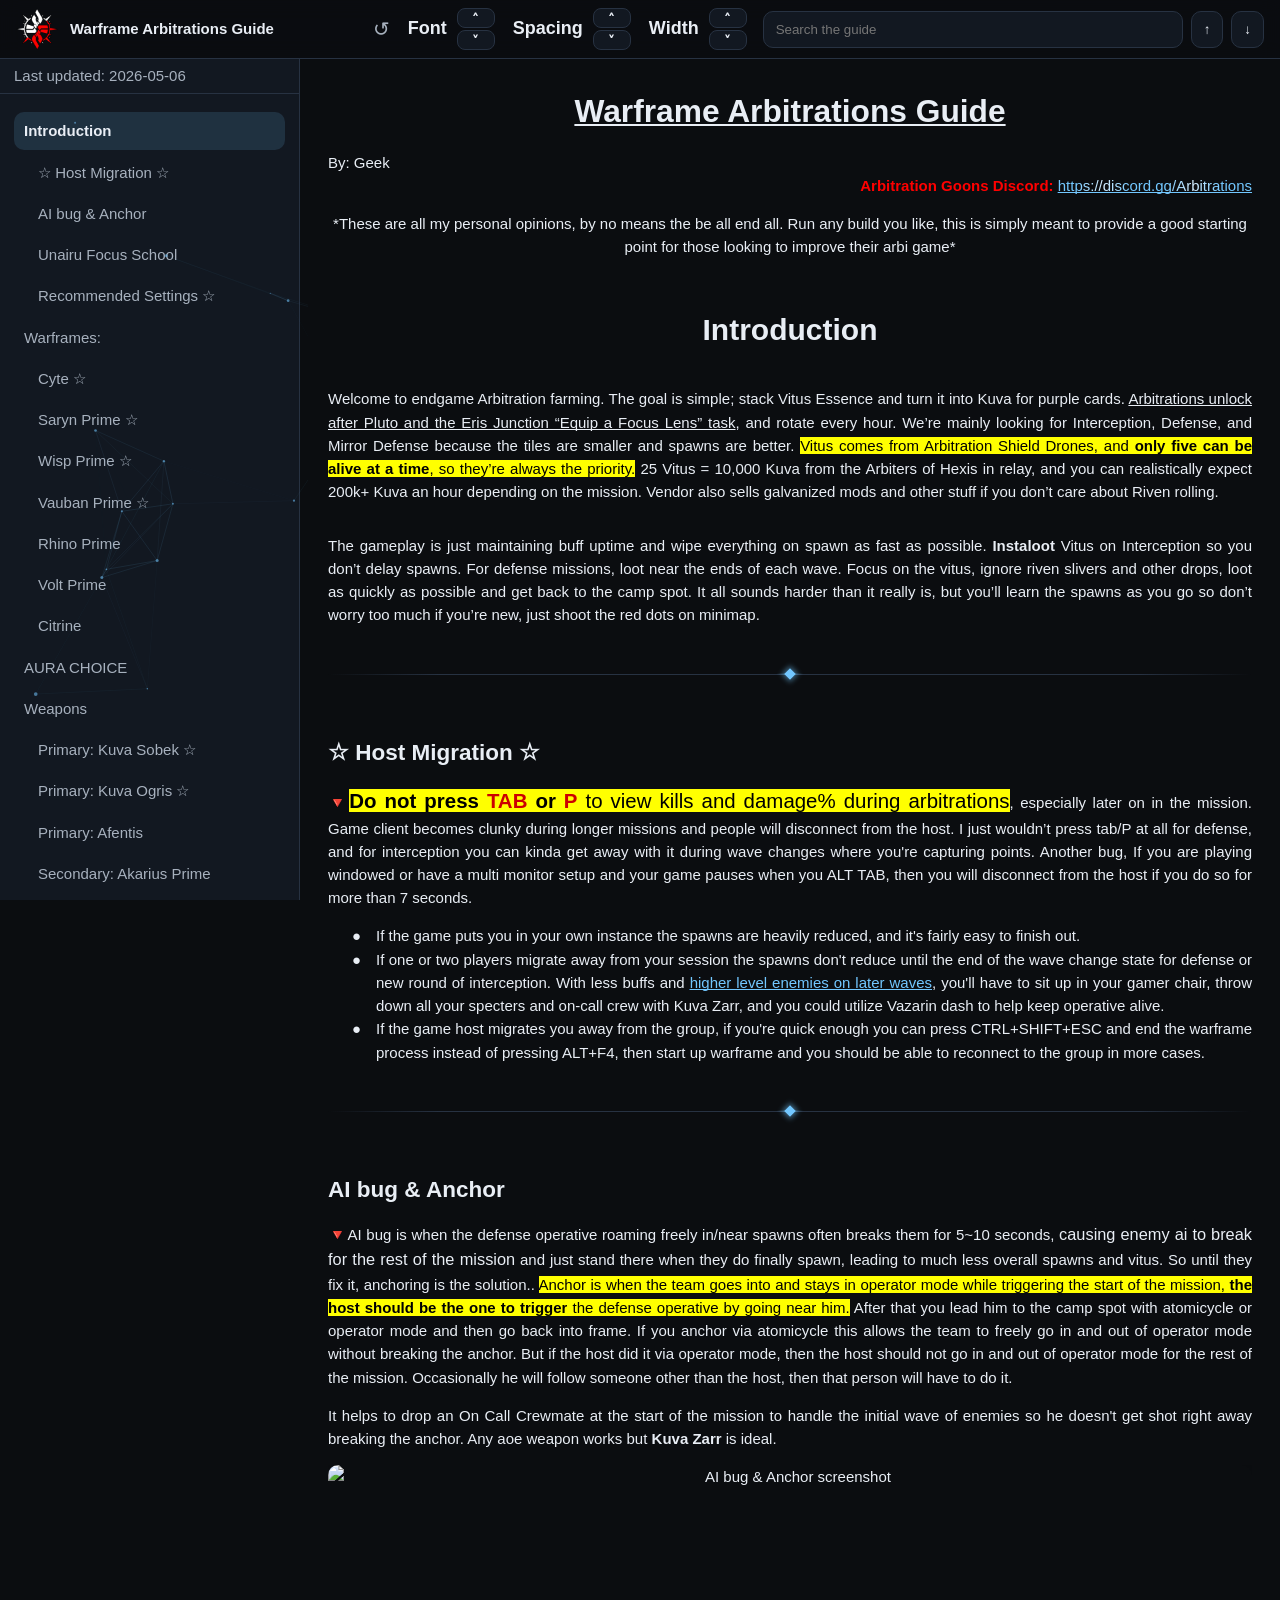
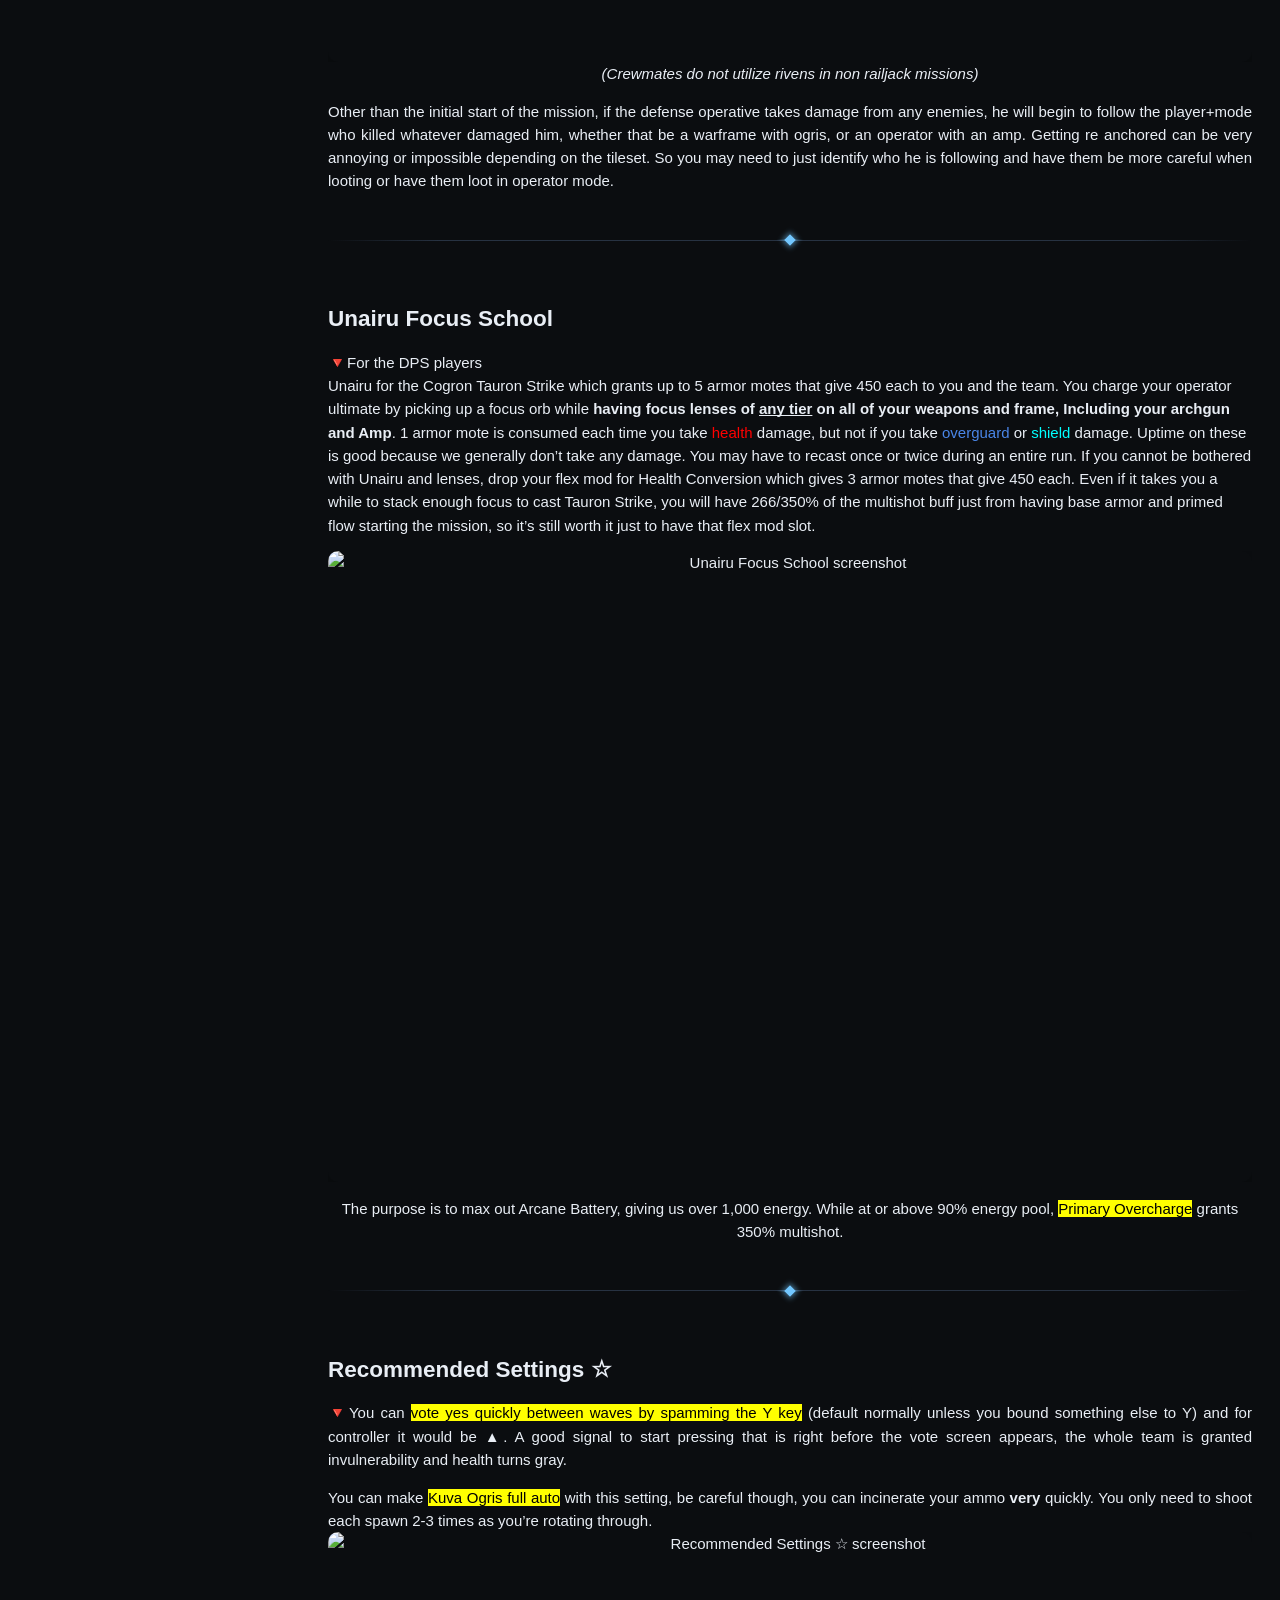
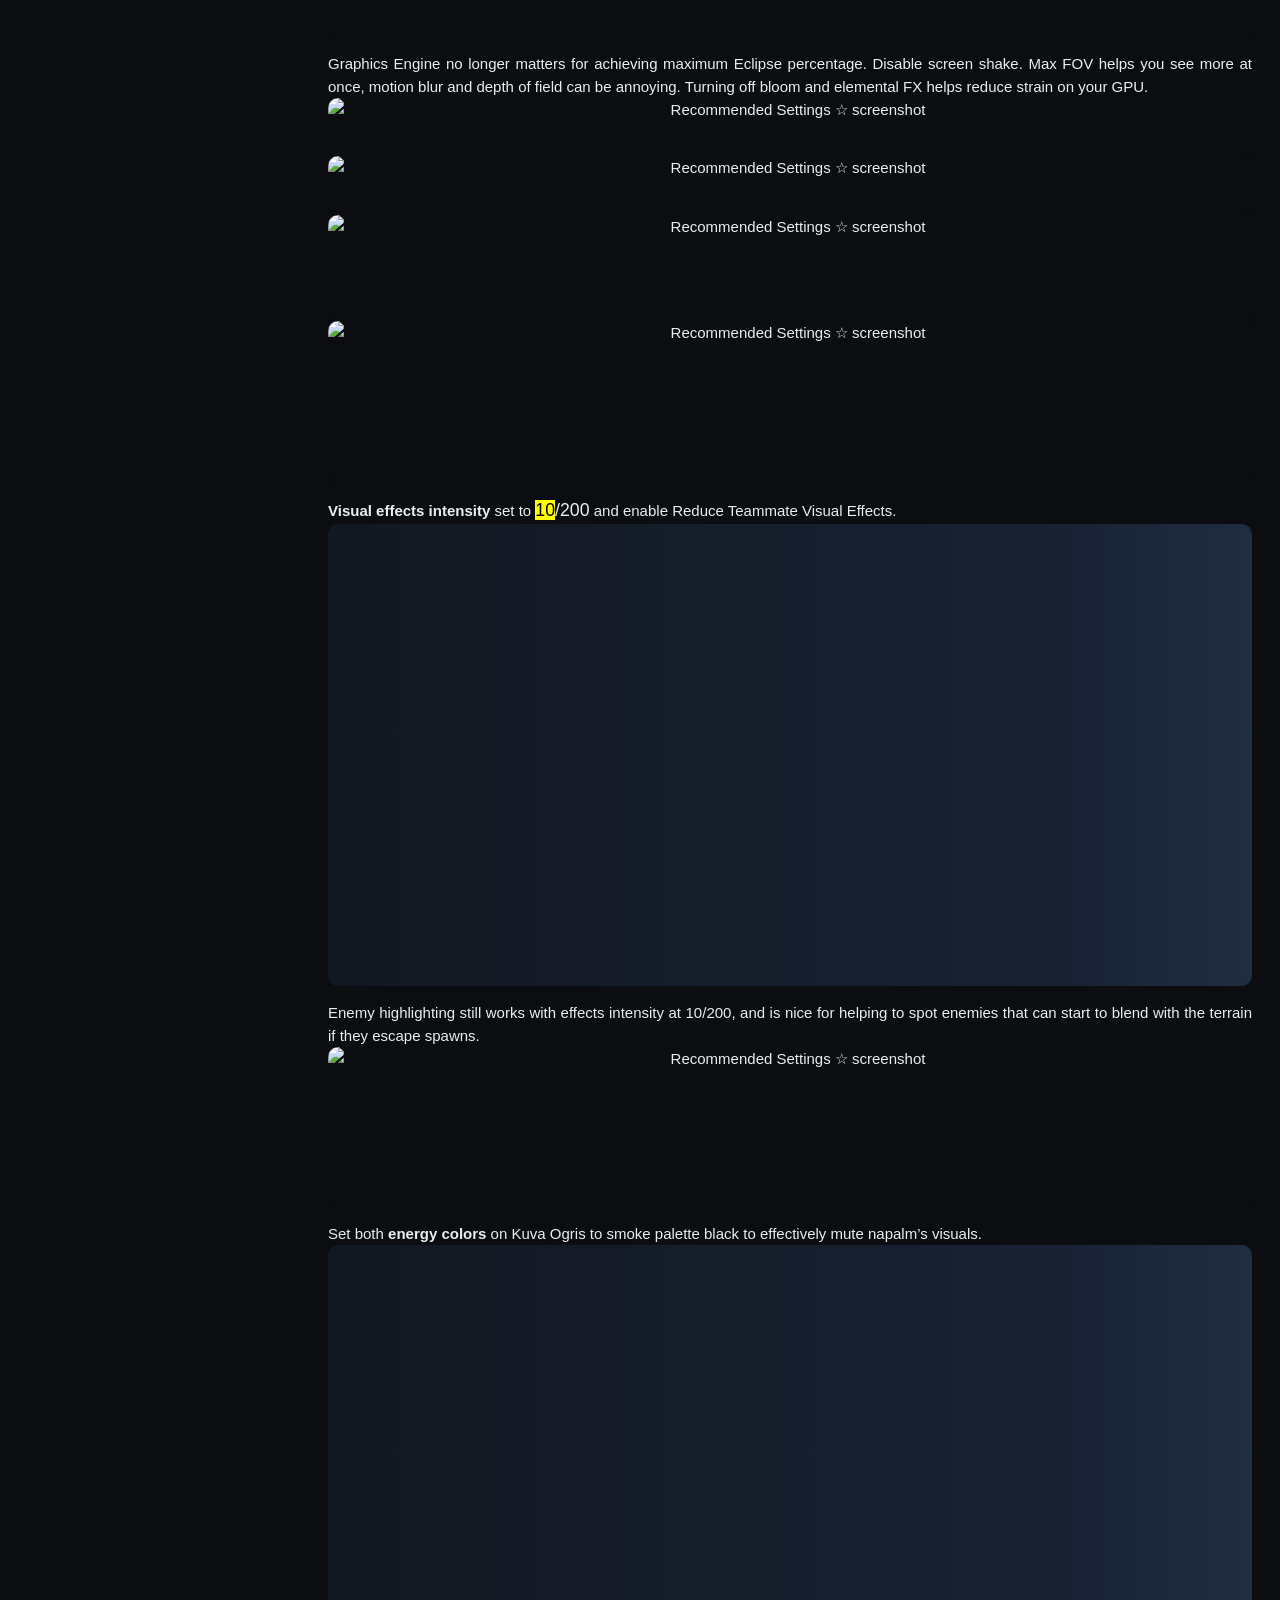
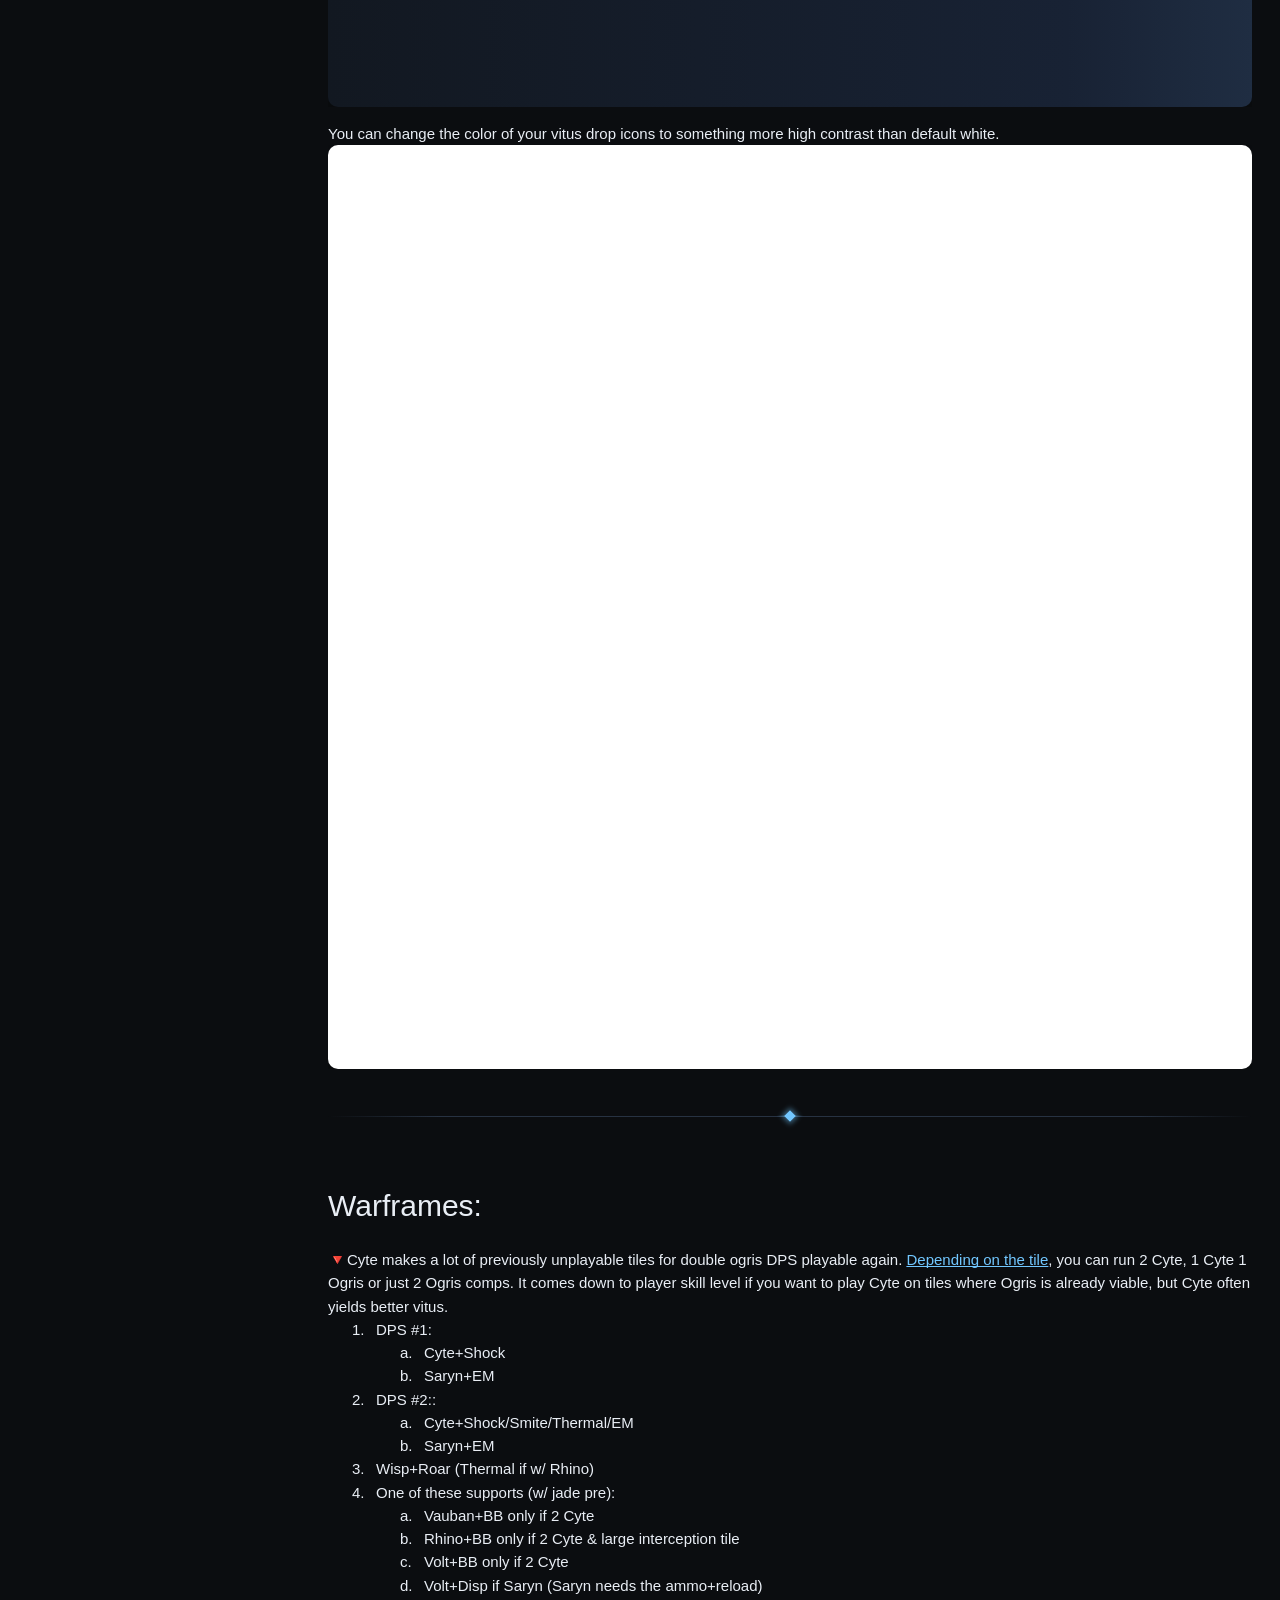
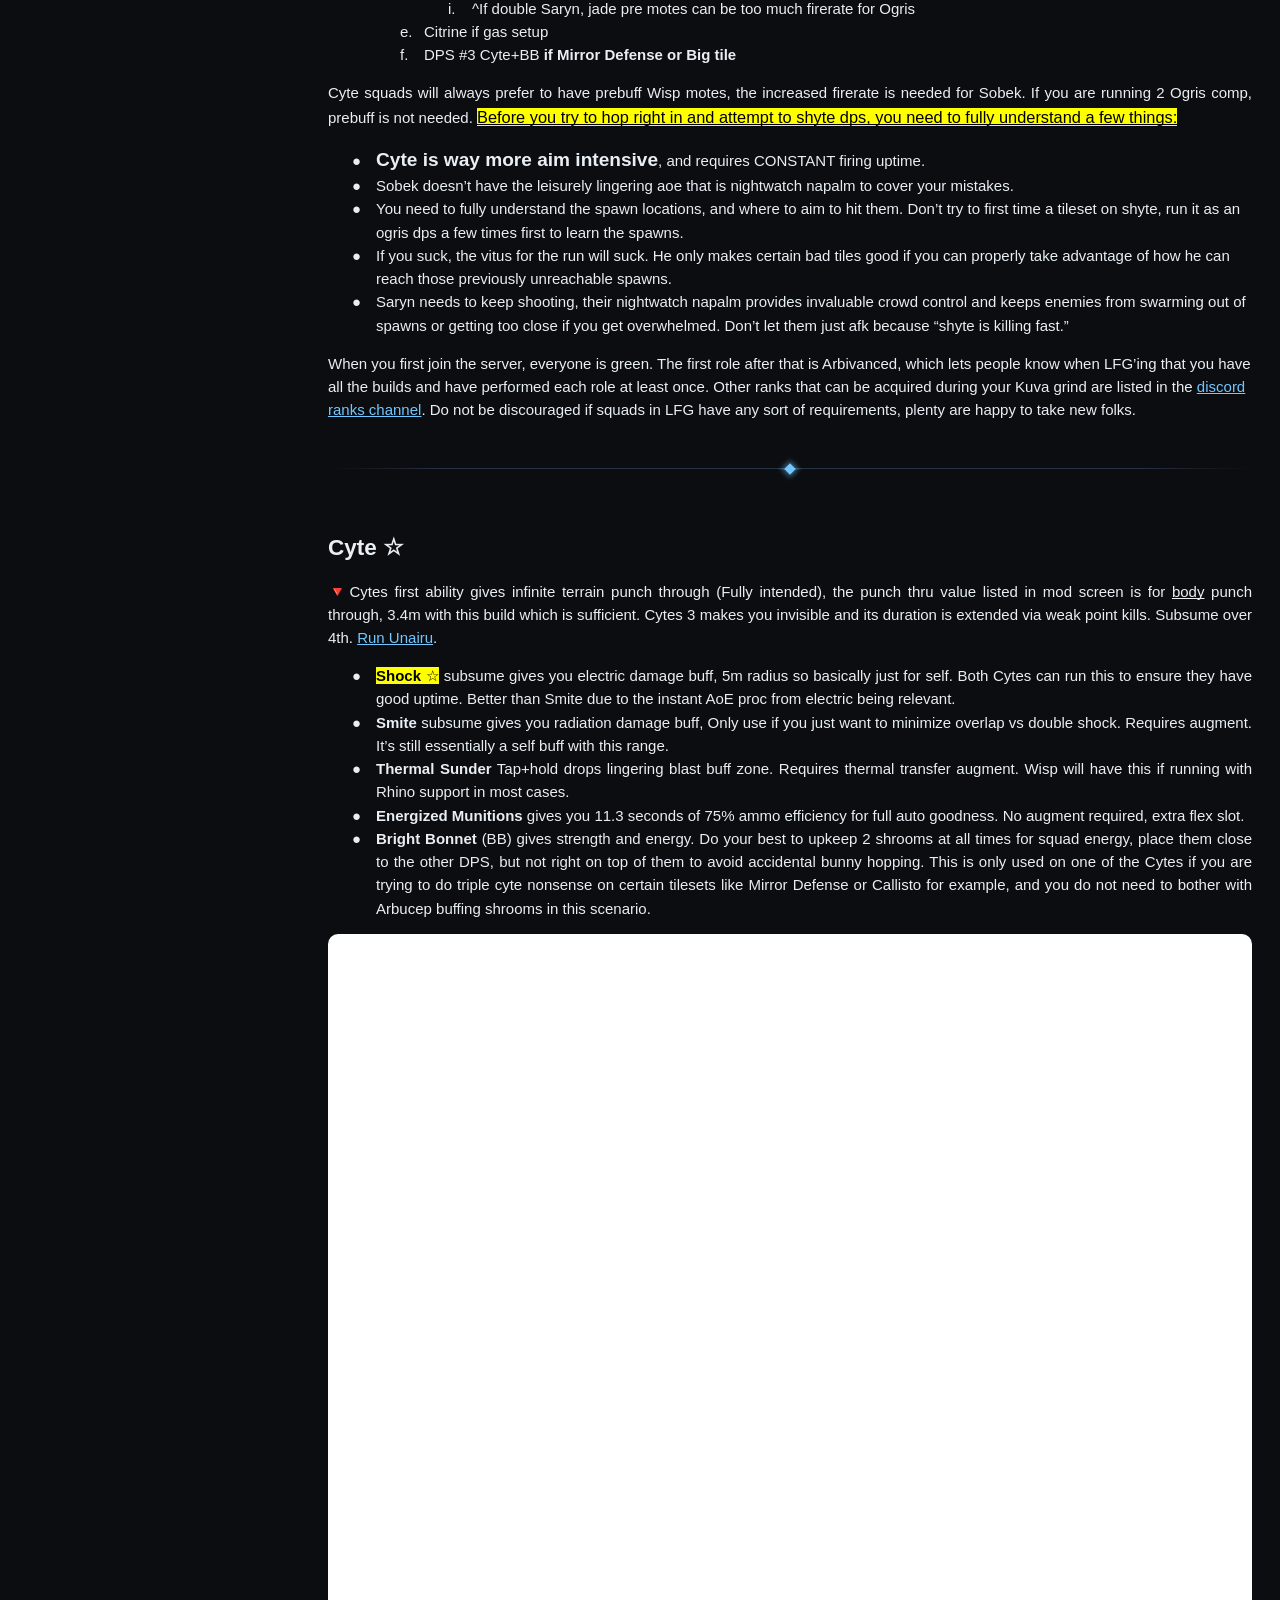
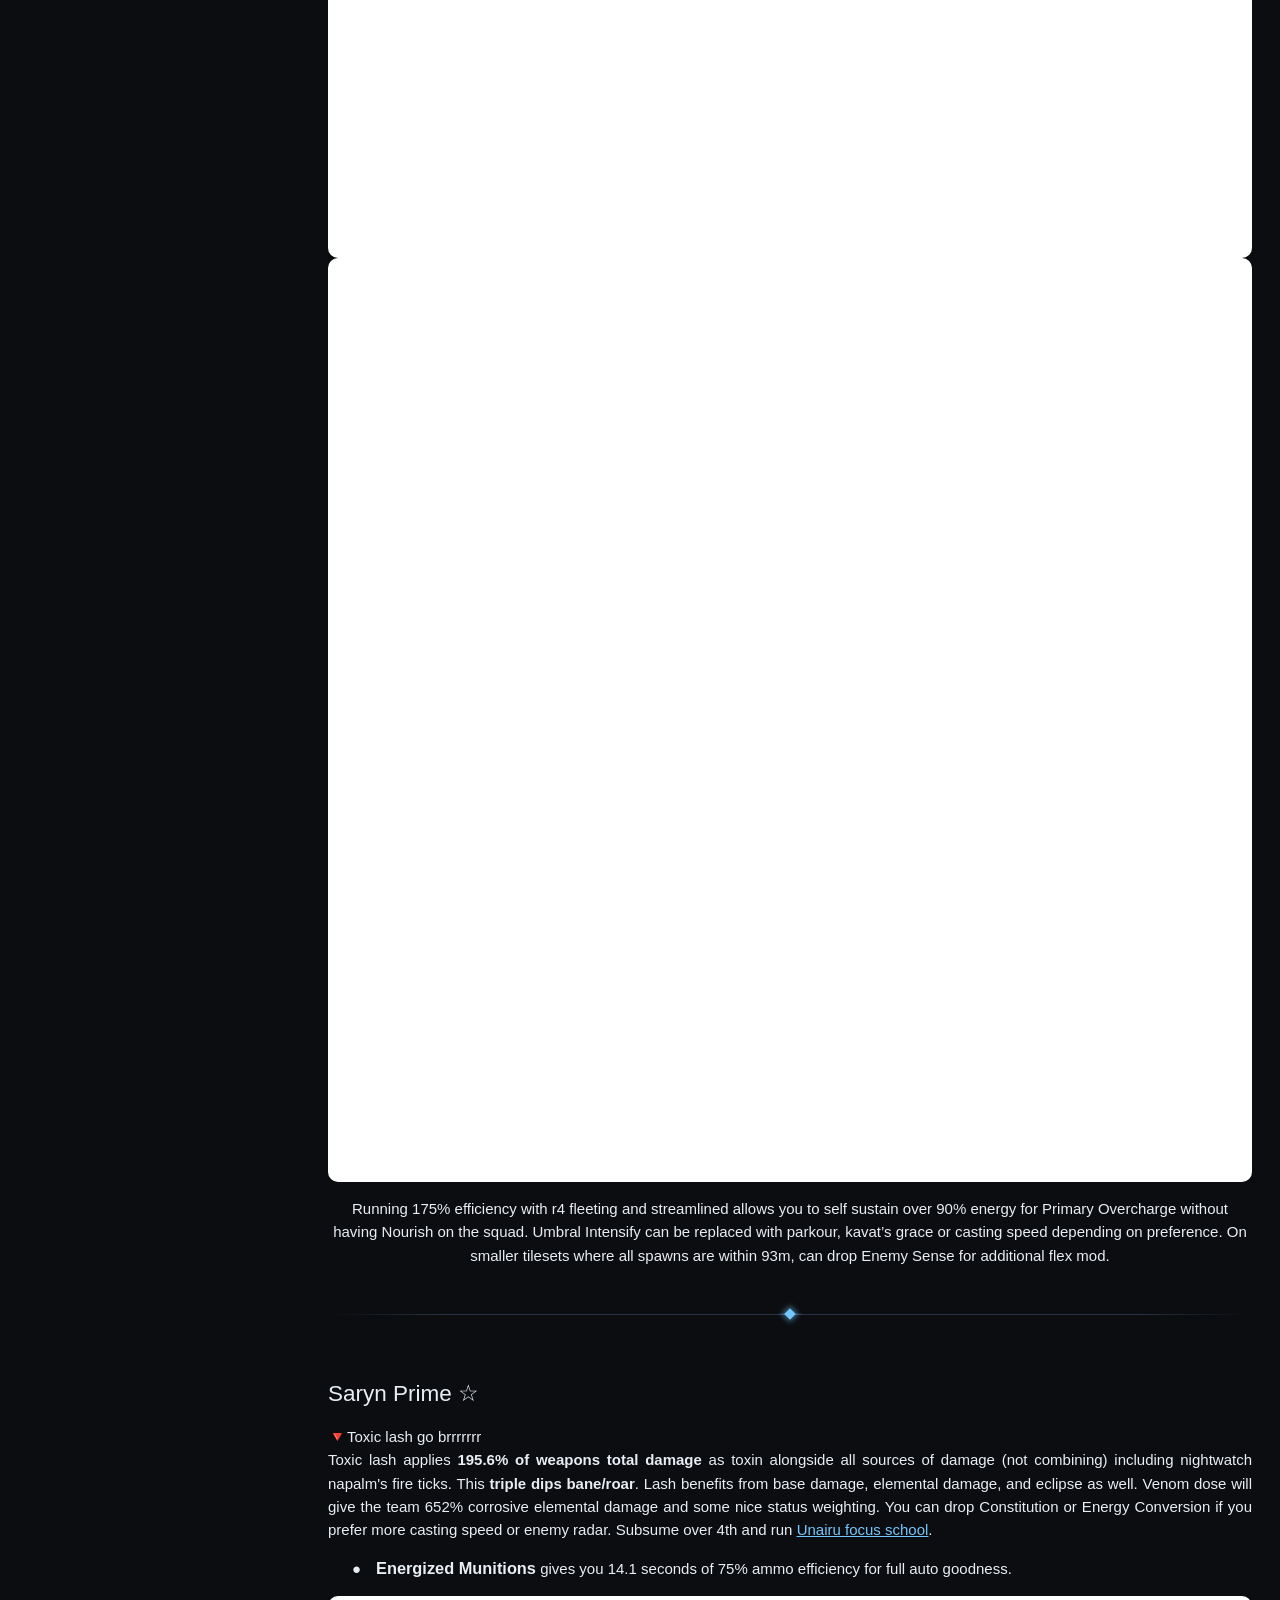
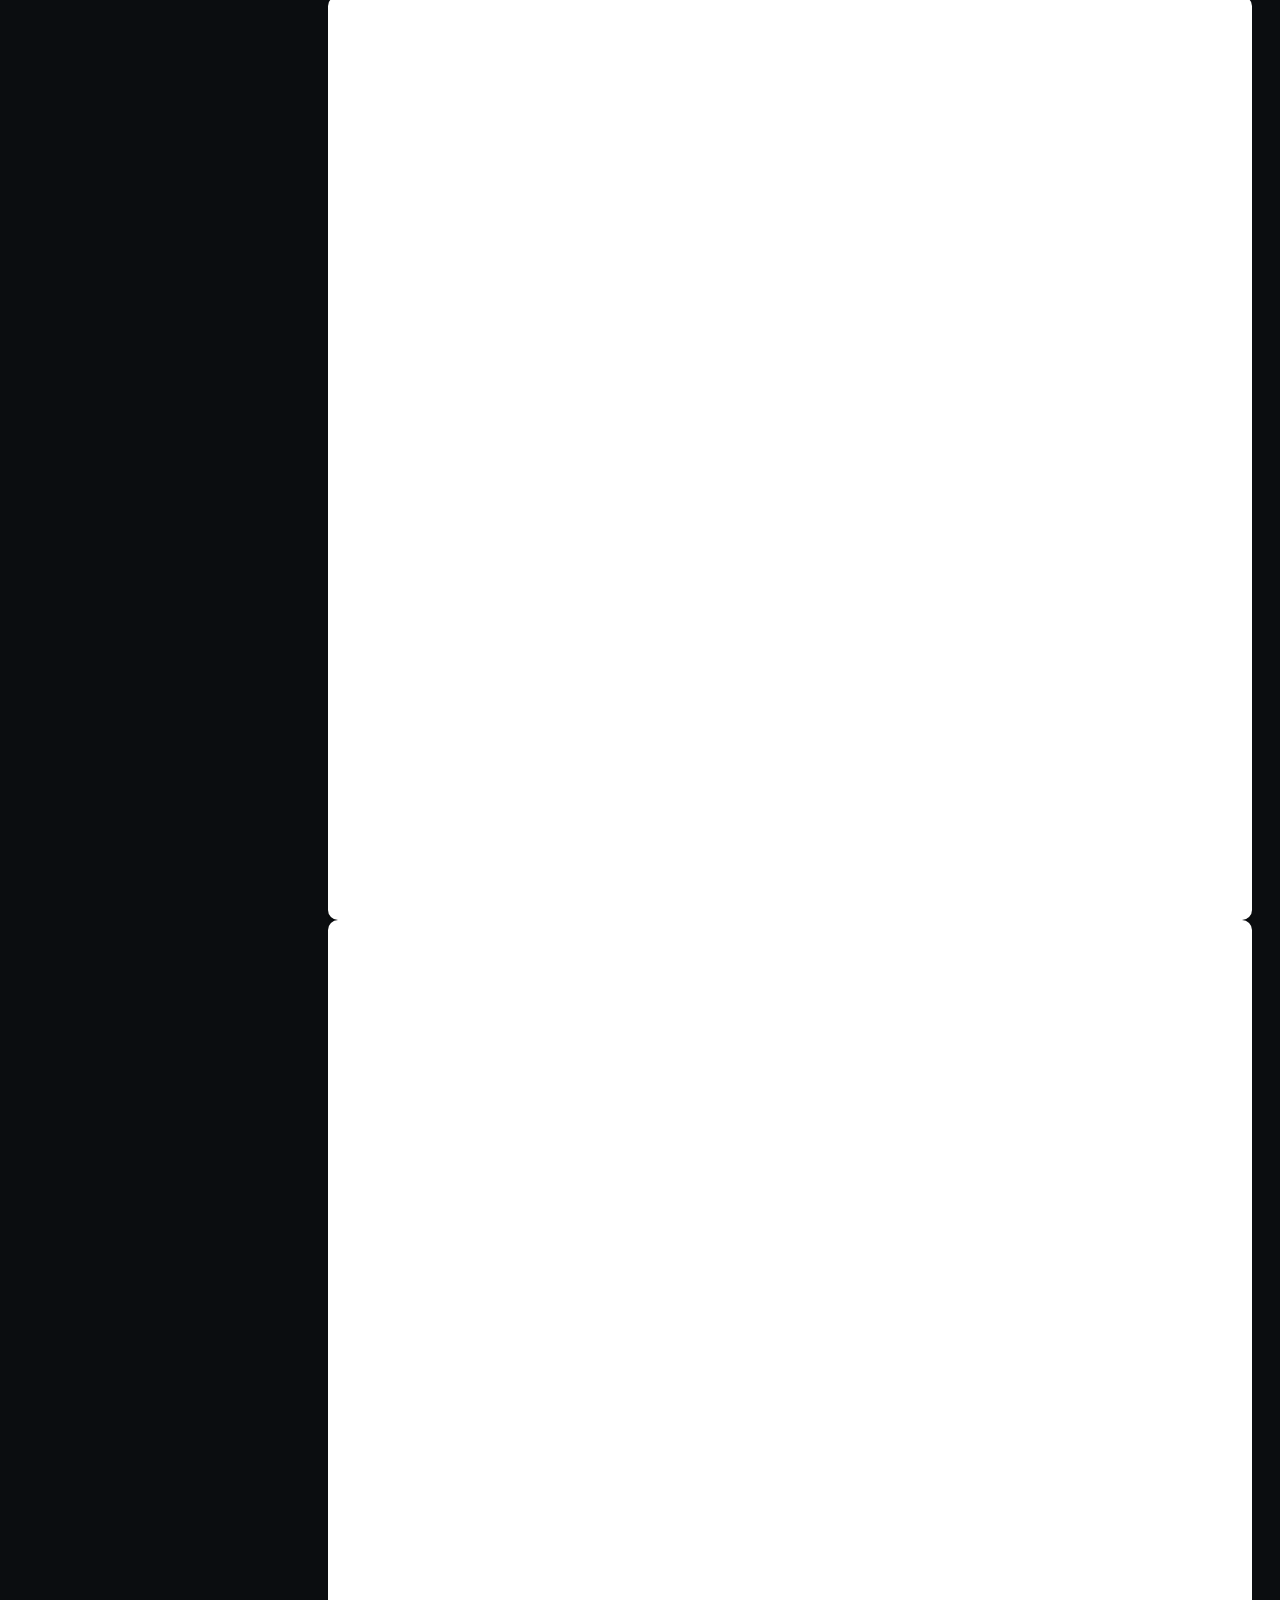
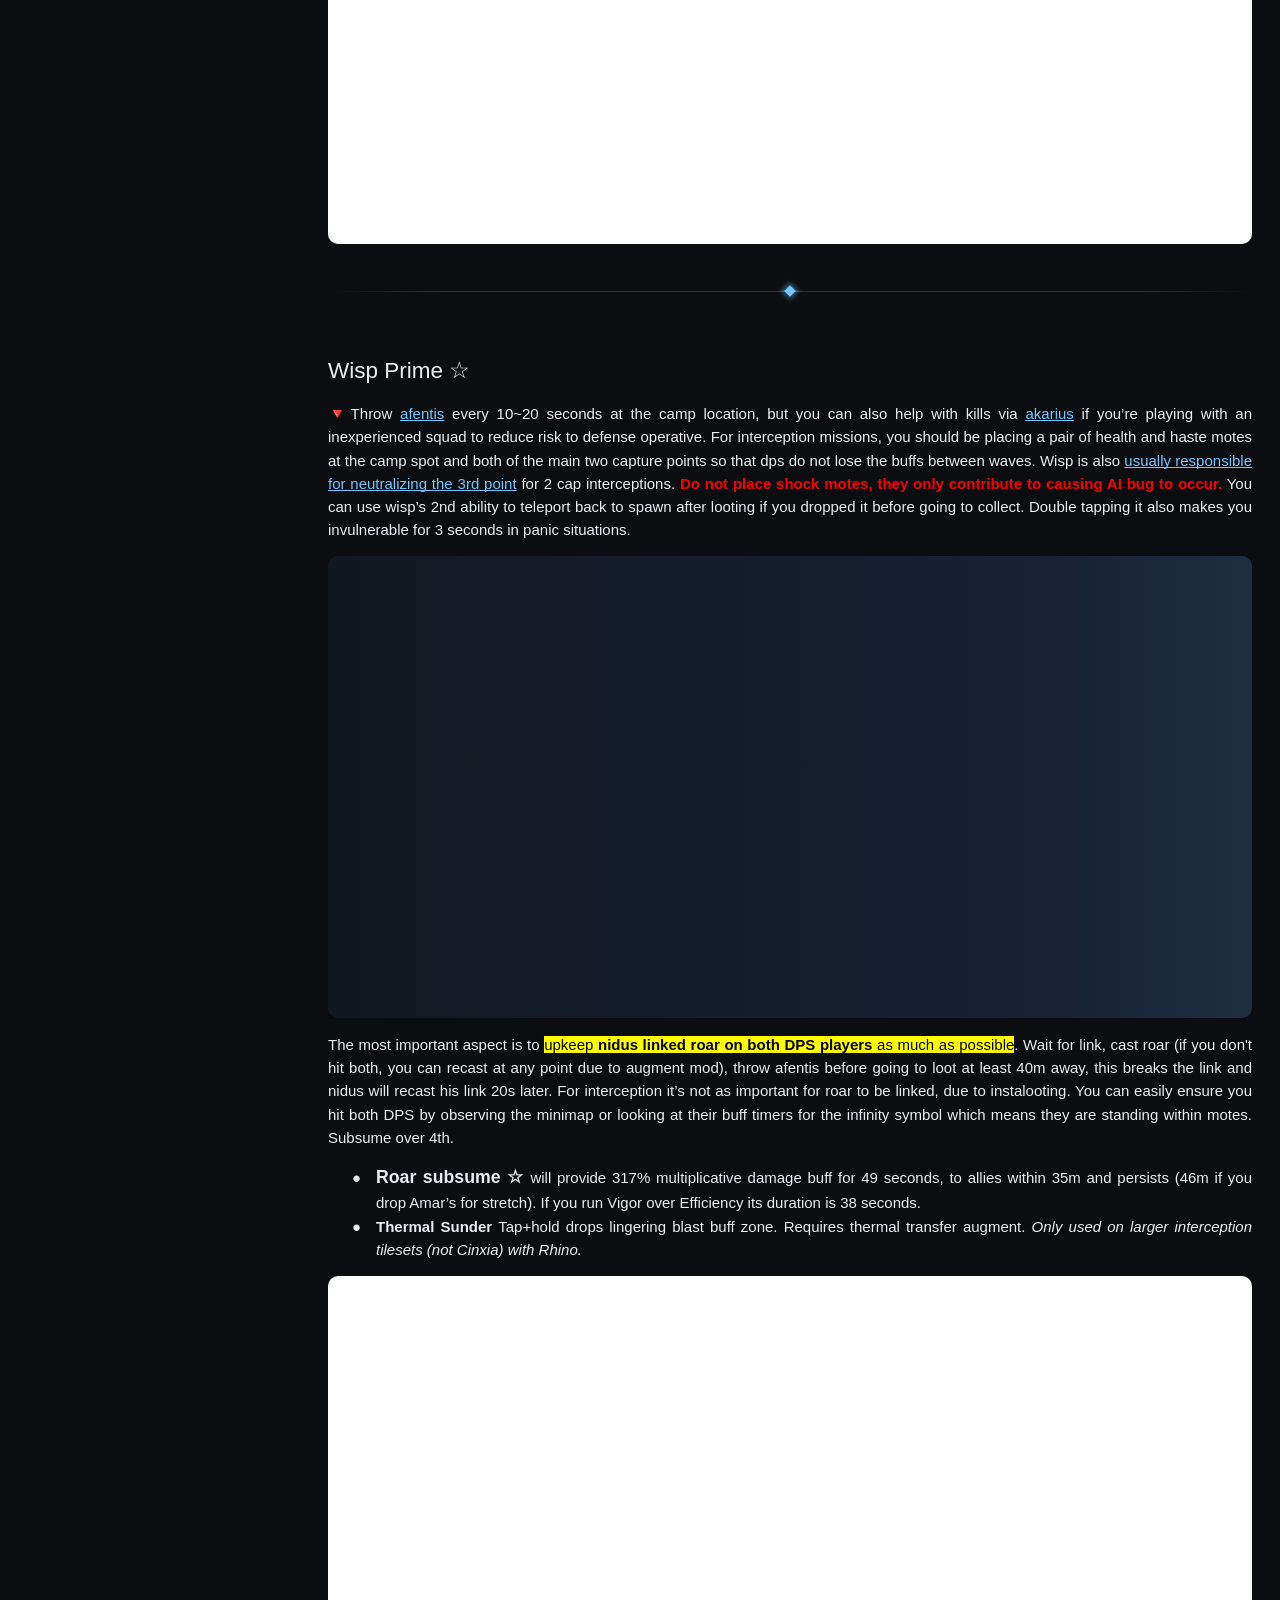
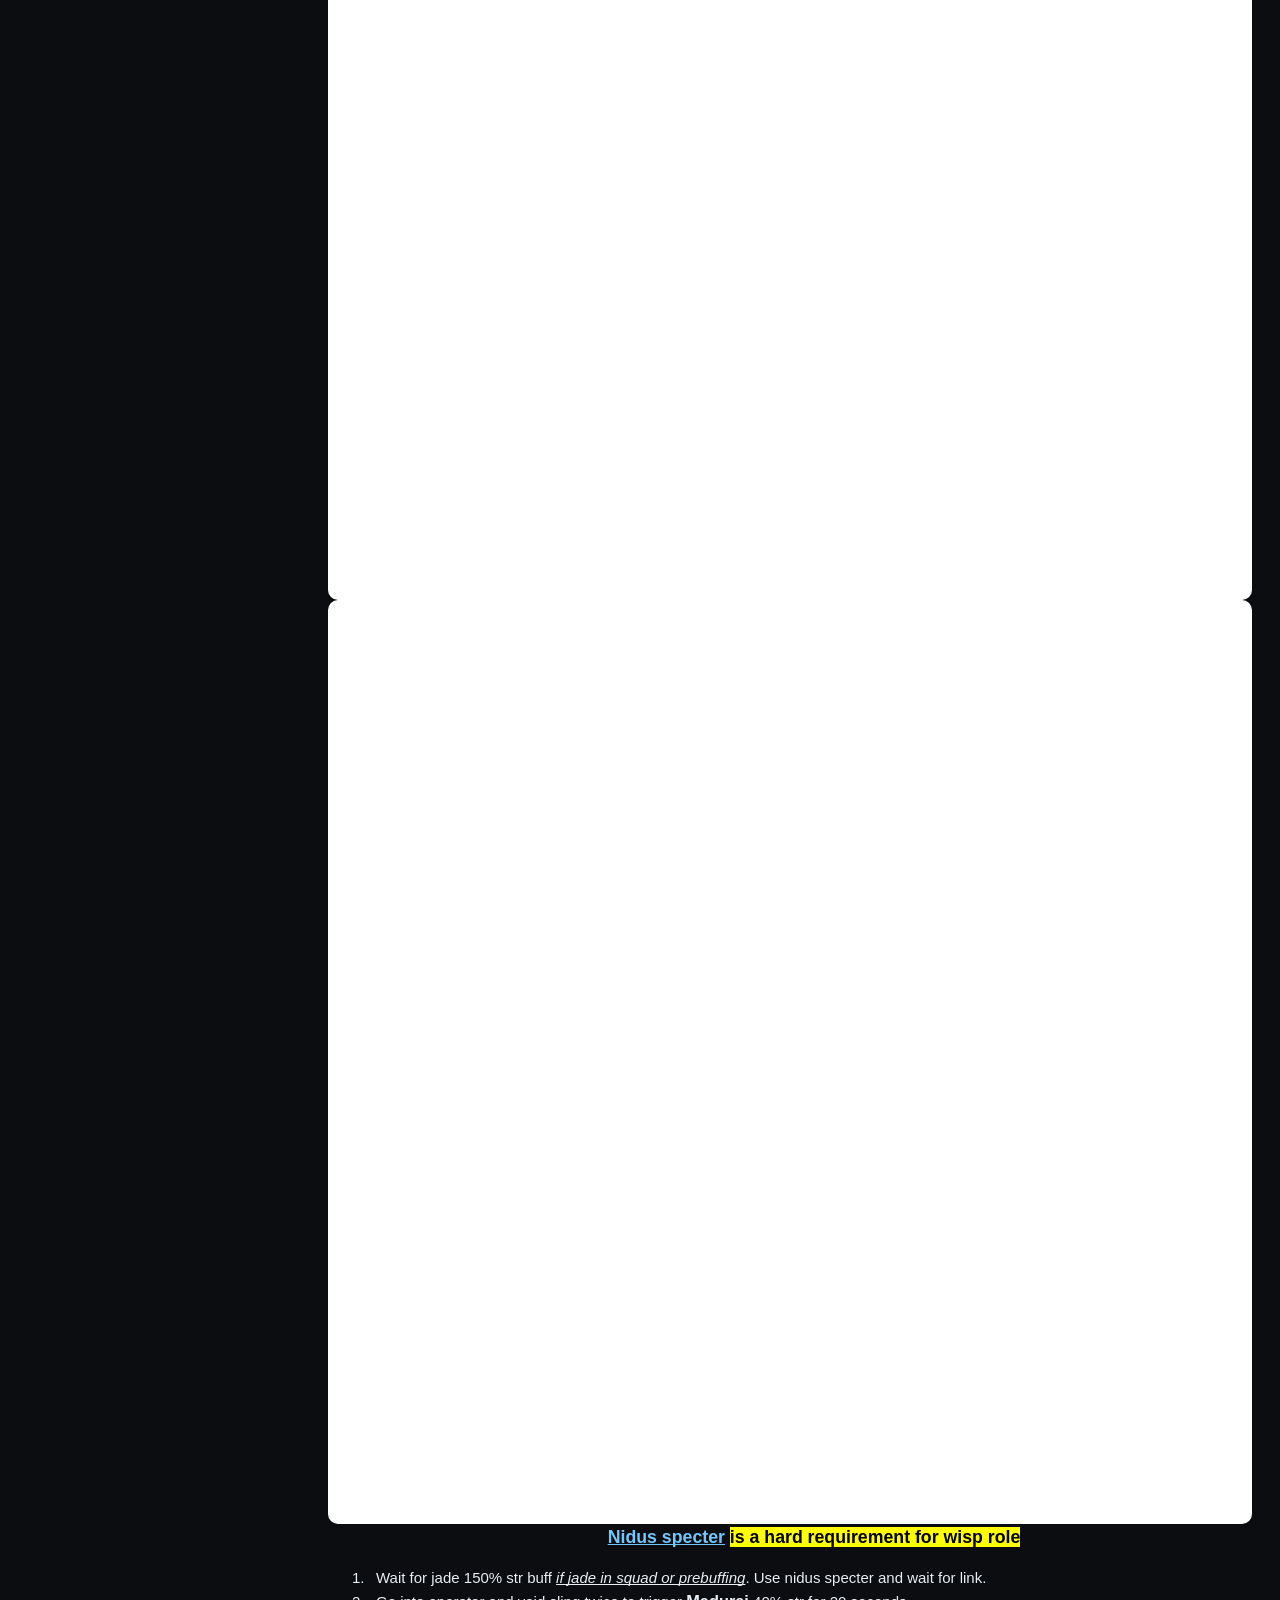
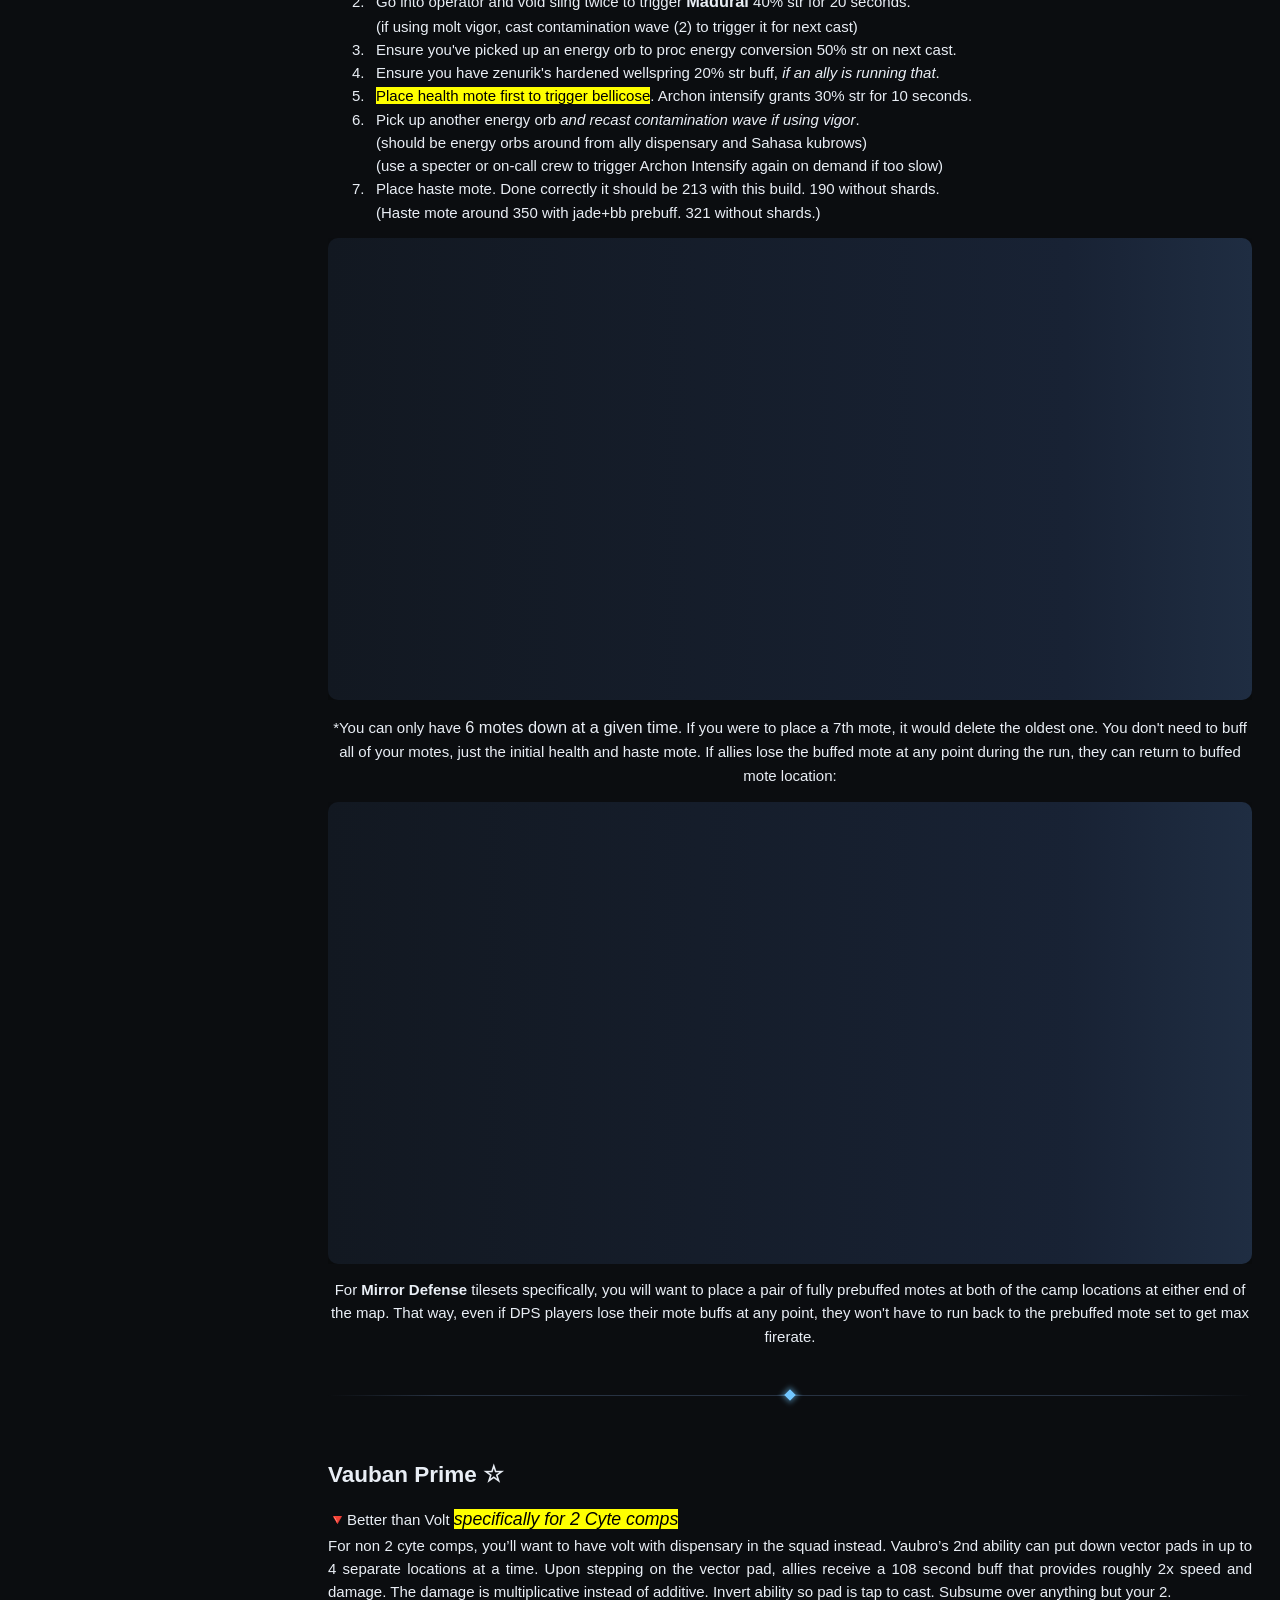
==== commit 19ca8a92: "automated_update" ====
--- a/index.html
+++ b/index.html
@@ -107,7 +107,7 @@
     "description": "Complete Warframe Arbitrations guide covering Vitus Essence farming for Kuva, frame and weapon builds, drop tables, tilesets, enemy scaling, and optimal strategies for defense, interception, and mirror defense missions.",
     "image": "https://arbi.guide/logo.png",
     "datePublished": "2024-01-01",
-    "dateModified": "2026-05-02",
+    "dateModified": "2026-05-06",
     "inLanguage": "en",
     "isAccessibleForFree": true,
     "author": {
@@ -641,7 +641,8 @@
        tile width per cycle (linear, 2.5s) for a seamless loop. Targets the
        marker class added by `tag_discord_invite_link()` (build script) so it
        cannot apply to other discord links the doc may grow later.
-       Reduced-motion override below (~line 1842) strips the whole effect. */
+       Reduced-motion override above (inside the @media block at ~line 1861,
+       discord-link override at ~line 1879) strips the whole effect. */
     .google-export a.discord-invite-link {
       background-image: linear-gradient(
         100deg,
@@ -1560,7 +1561,7 @@
 
   <div class="layout">
     <aside id="sidebar" class="sidebar">
-<div class="sidebar-updated"><span>Last updated: 2026-05-02</span><span class="viewer-count" id="viewerCount"><svg width="14" height="10" aria-hidden="true"><use href="#icon-eye"/></svg><span id="viewerCountNum"></span></span></div>
+<div class="sidebar-updated"><span>Last updated: 2026-05-06</span><span class="viewer-count" id="viewerCount"><svg width="14" height="10" aria-hidden="true"><use href="#icon-eye"/></svg><span id="viewerCountNum"></span></span></div>
       <div id="sidebarLinks" class="sidebar-links"></div>
     </aside>
 
@@ -4382,7 +4383,7 @@
       try { emitGuideEvent("_e4"); } catch (e) {}
     }
 
-    // [base64]
+    // [base64]
     window.Void = (function() {
       var _s = null;
       return {
@@ -4399,14 +4400,17 @@
           _voidShowReward(_s);
           return true;
         },
-        activate: function(_nonce) {
+        activate: function(_nonce, _bind) {
           if (typeof _nonce !== "number" || !isFinite(_nonce) || _nonce < 0) {
             return Promise.reject(new Error("nonce must be a non-negative number"));
+          }
+          if (typeof _bind !== "number" || !isFinite(_bind) || _bind < 0) {
+            return Promise.reject(new Error("bind nonce must be a non-negative number -- use Void.activate(N, M)"));
           }
           return fetch("/Orokin_Vault/api/void-activate", {
             method: "POST",
             headers: { "Content-Type": "application/json" },
-            body: JSON.stringify({ nonce: _nonce }),
+            body: JSON.stringify({ nonce: _nonce, bind: _bind }),
           }).then(function(r) { return r.json(); }).then(function(_d) {
             if (_d && _d.ok && typeof _d.secret === "string") {
               _s = _d.secret;
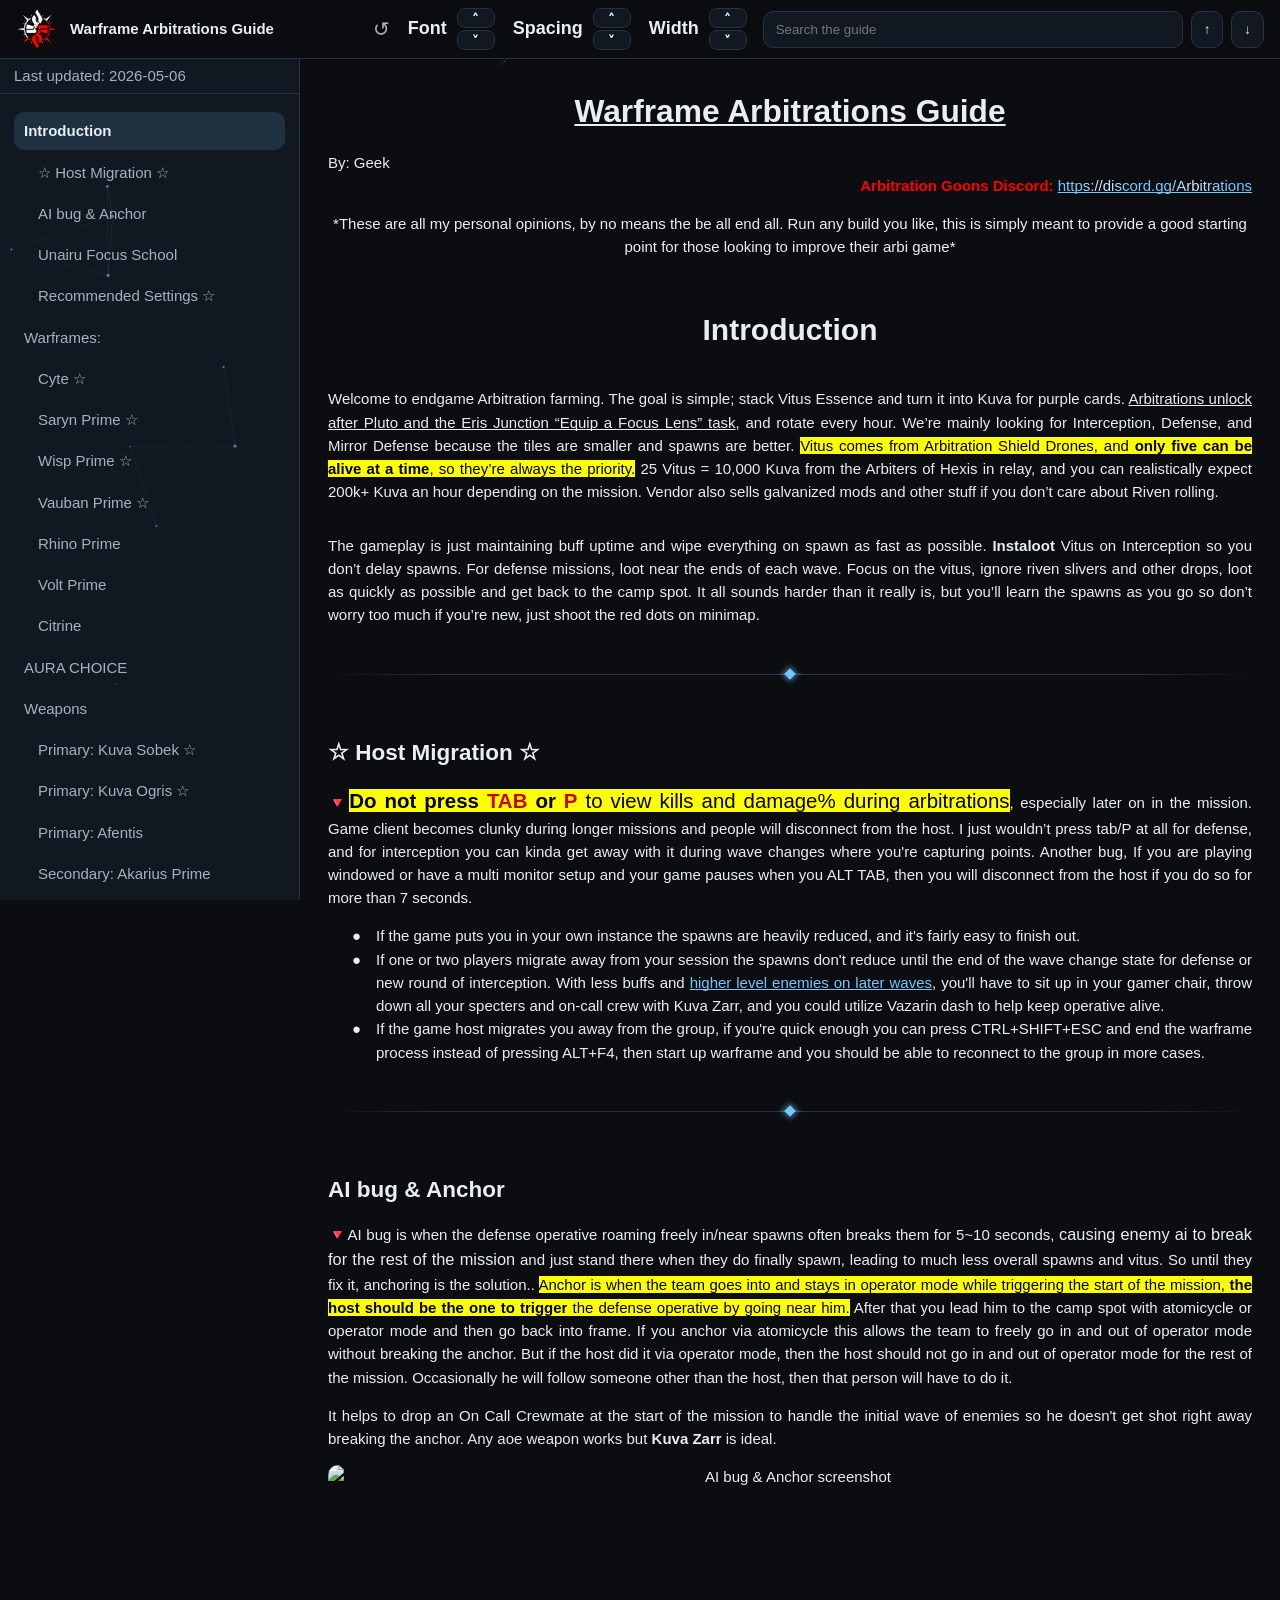
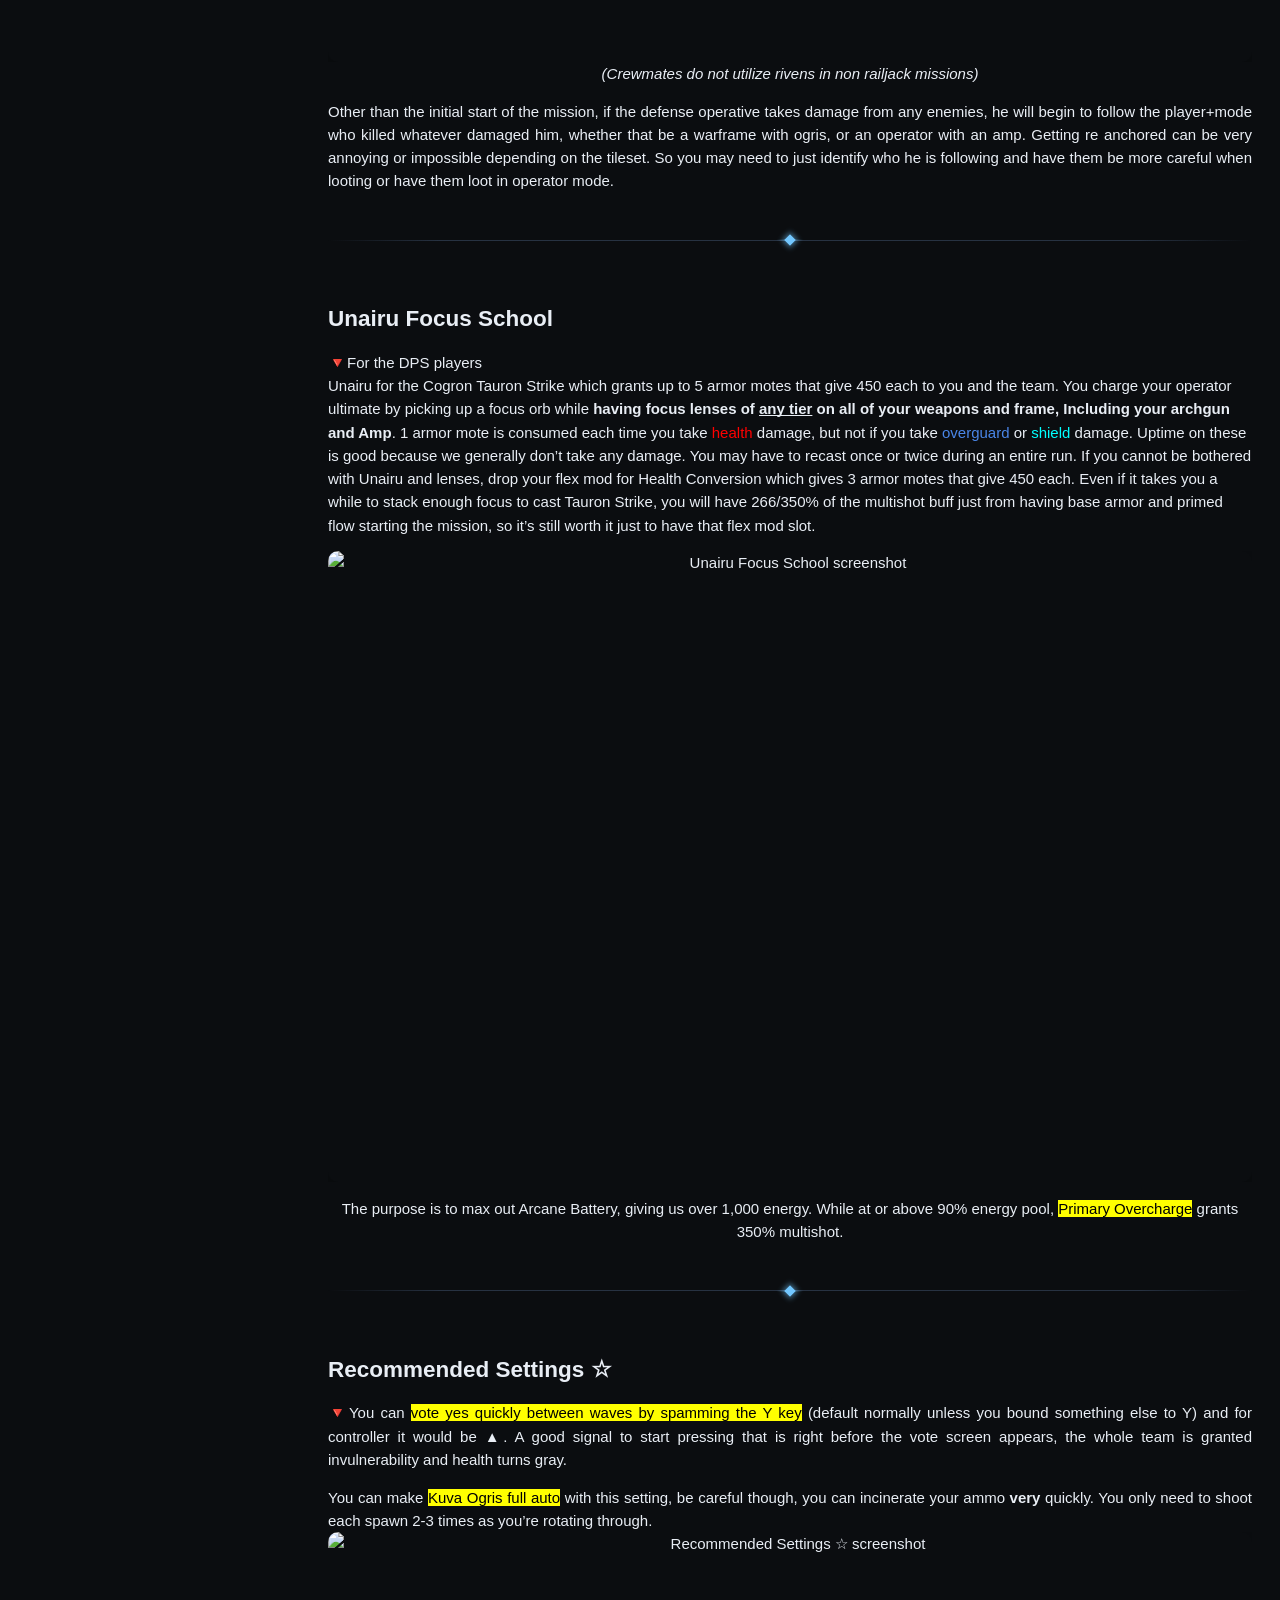
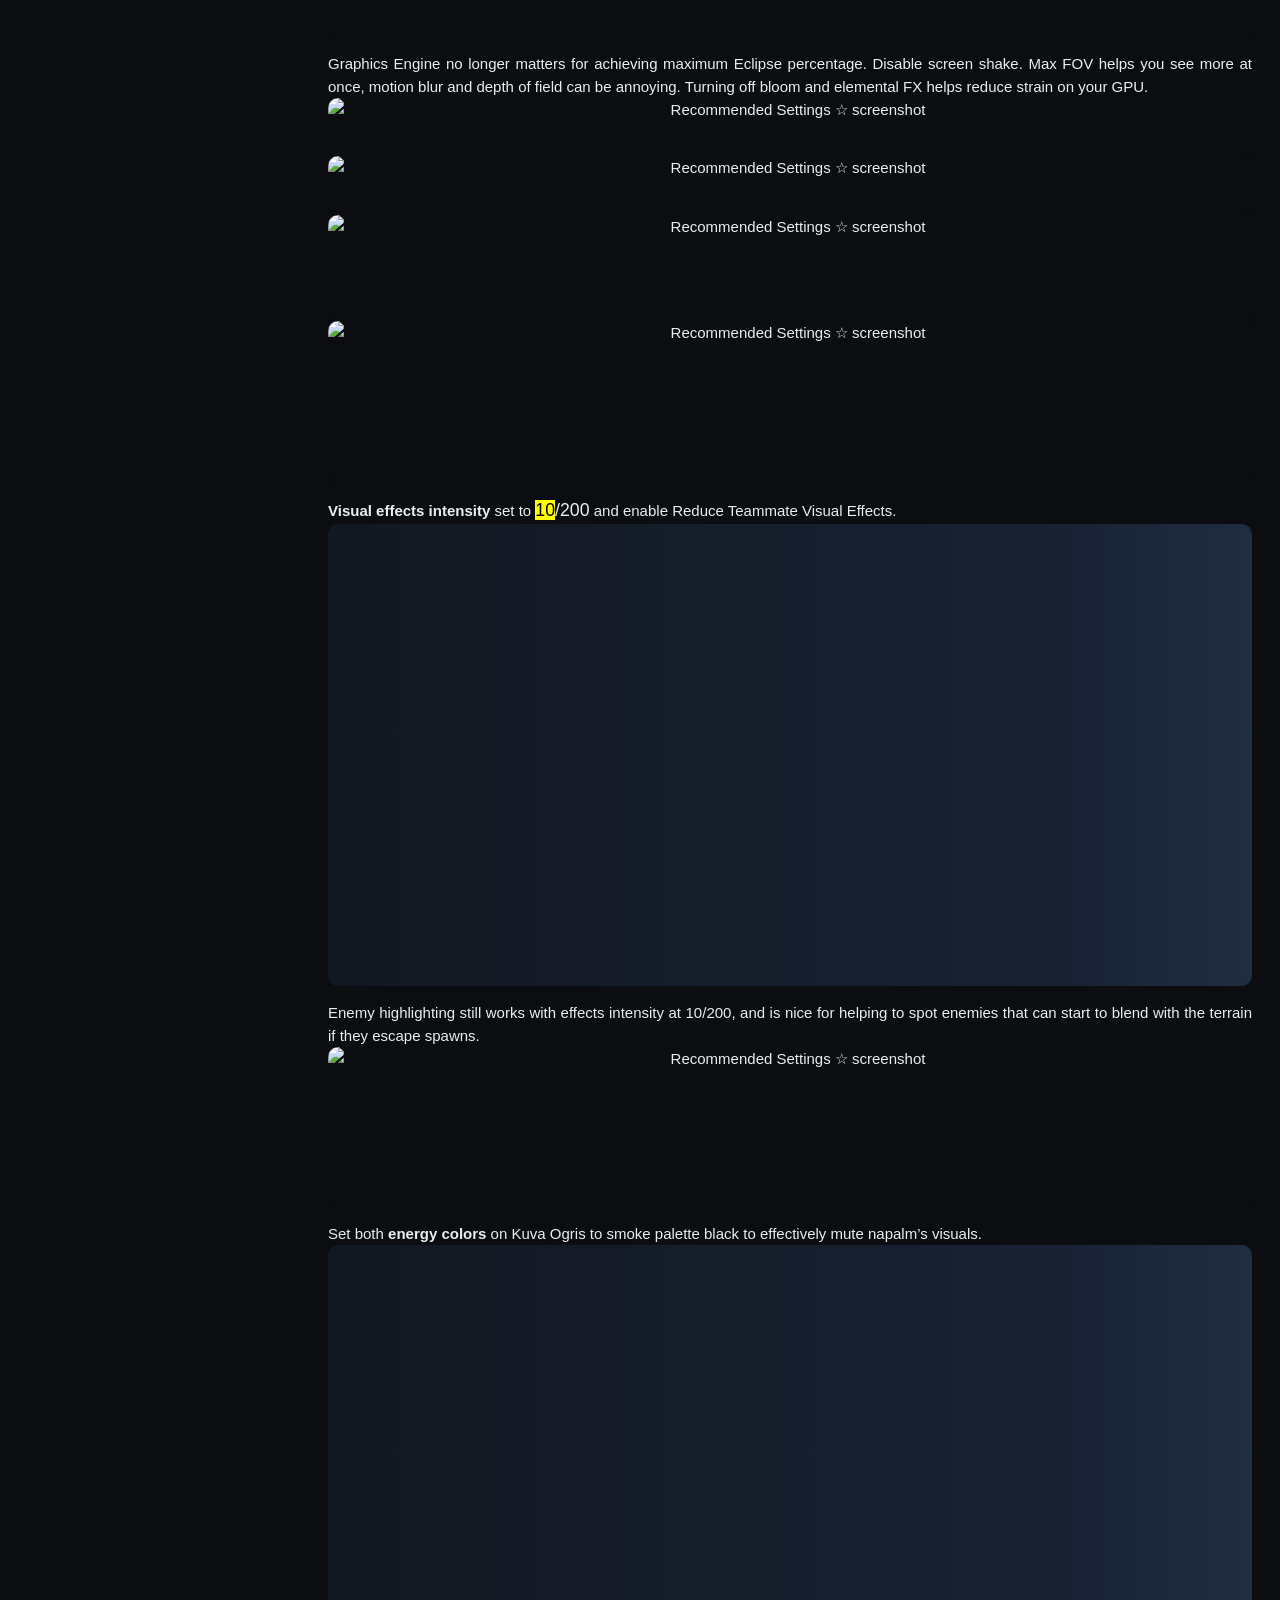
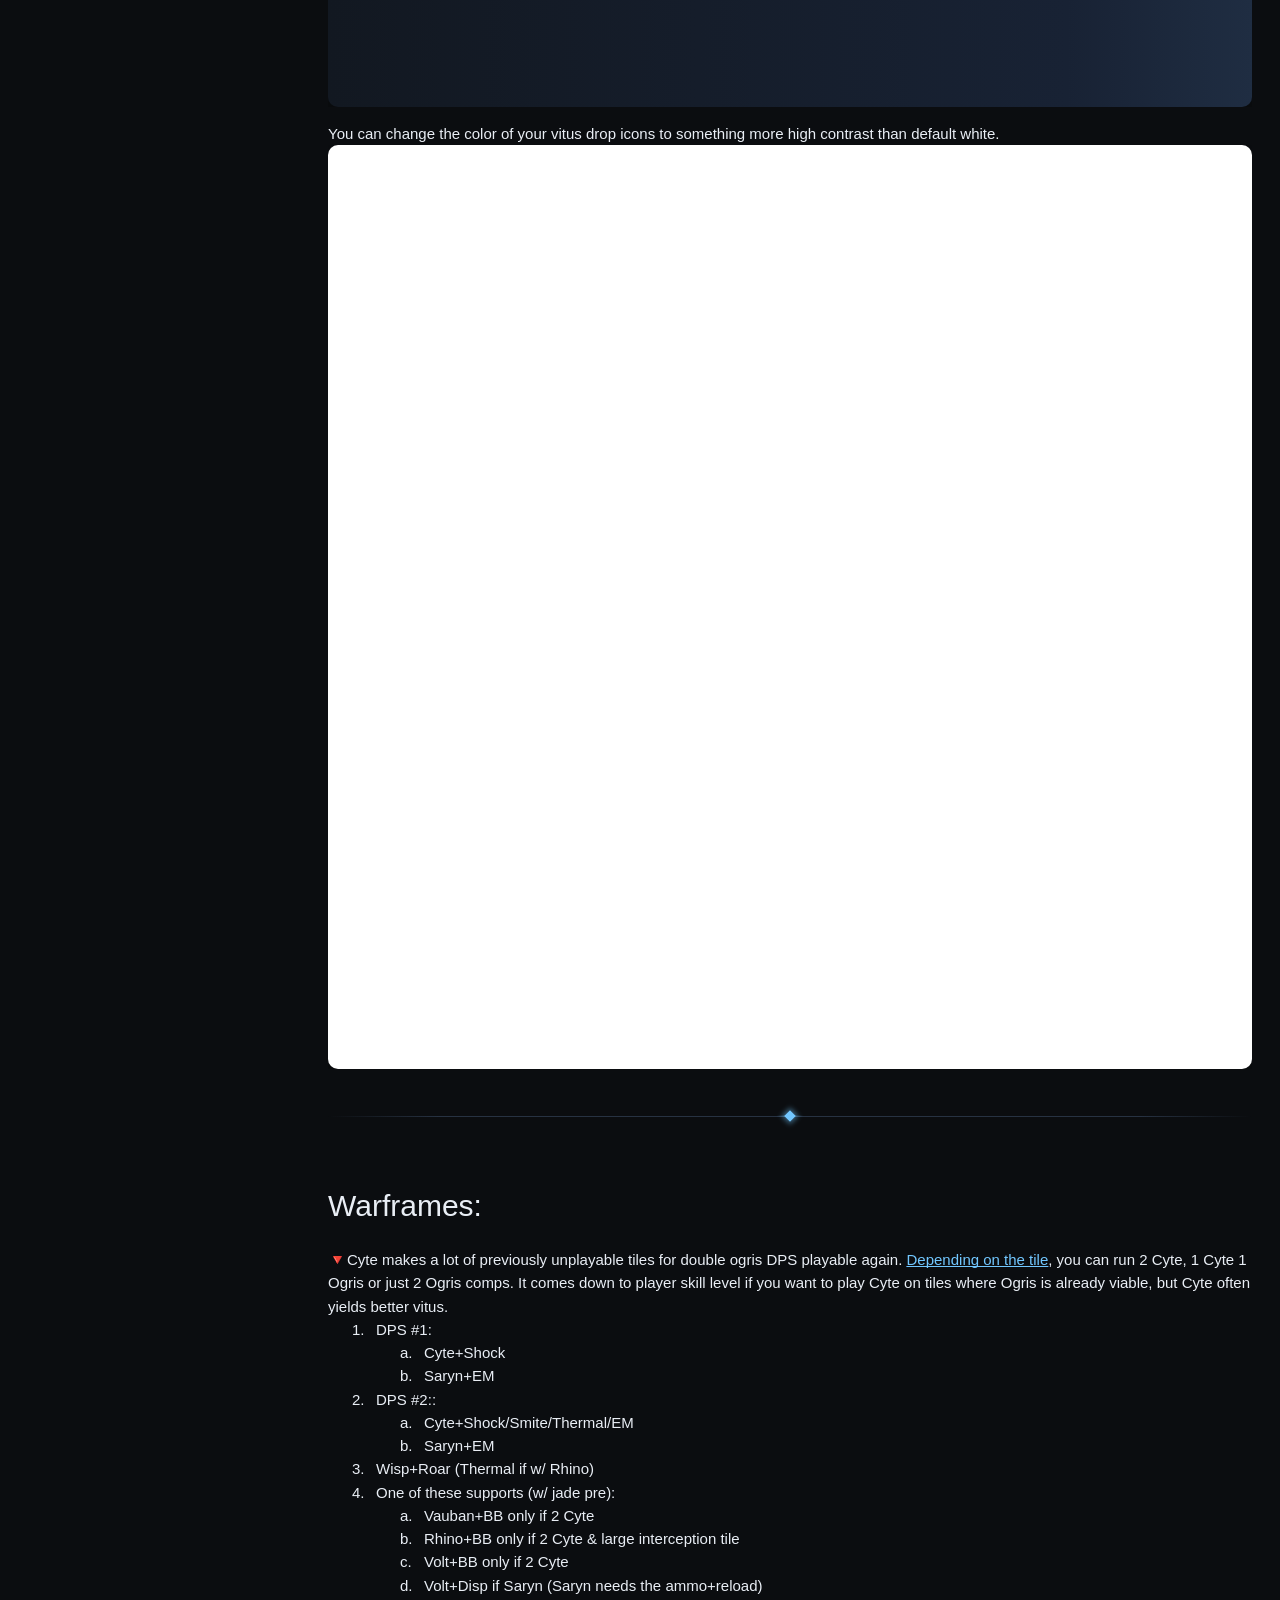
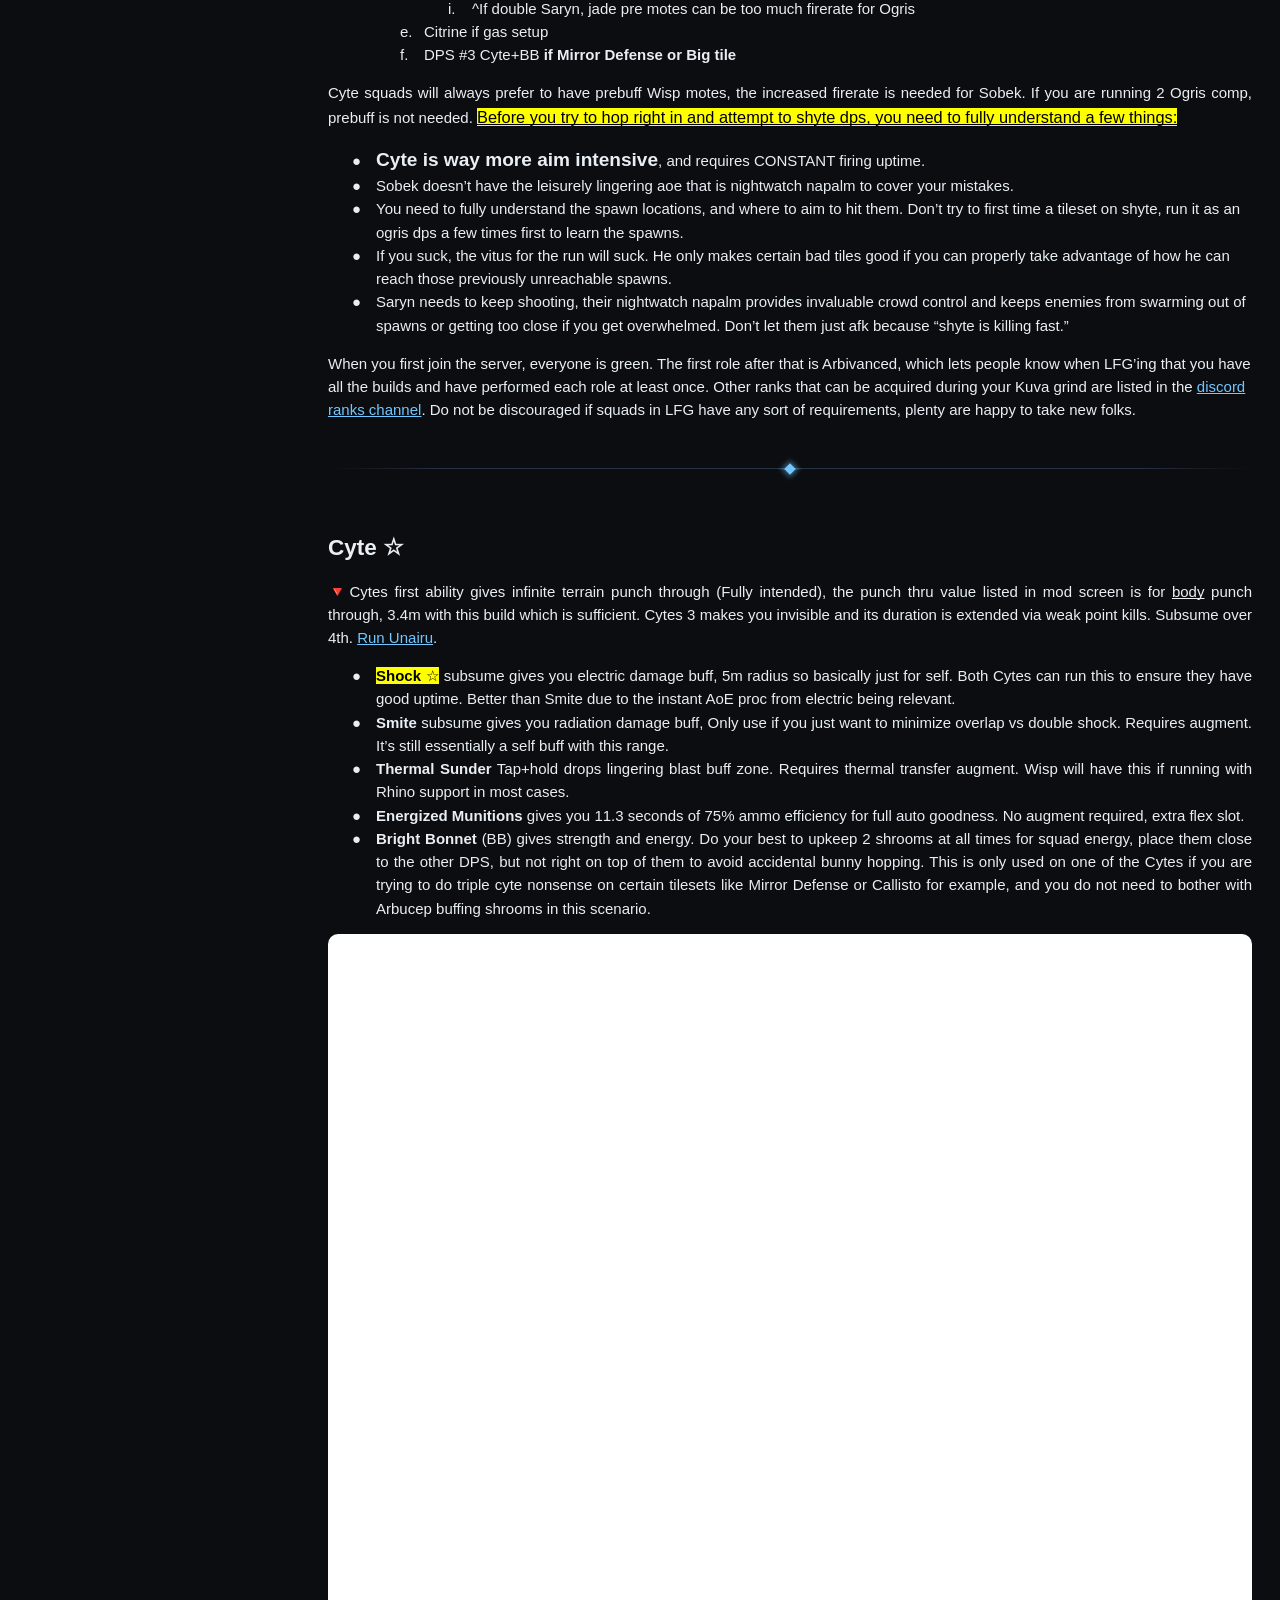
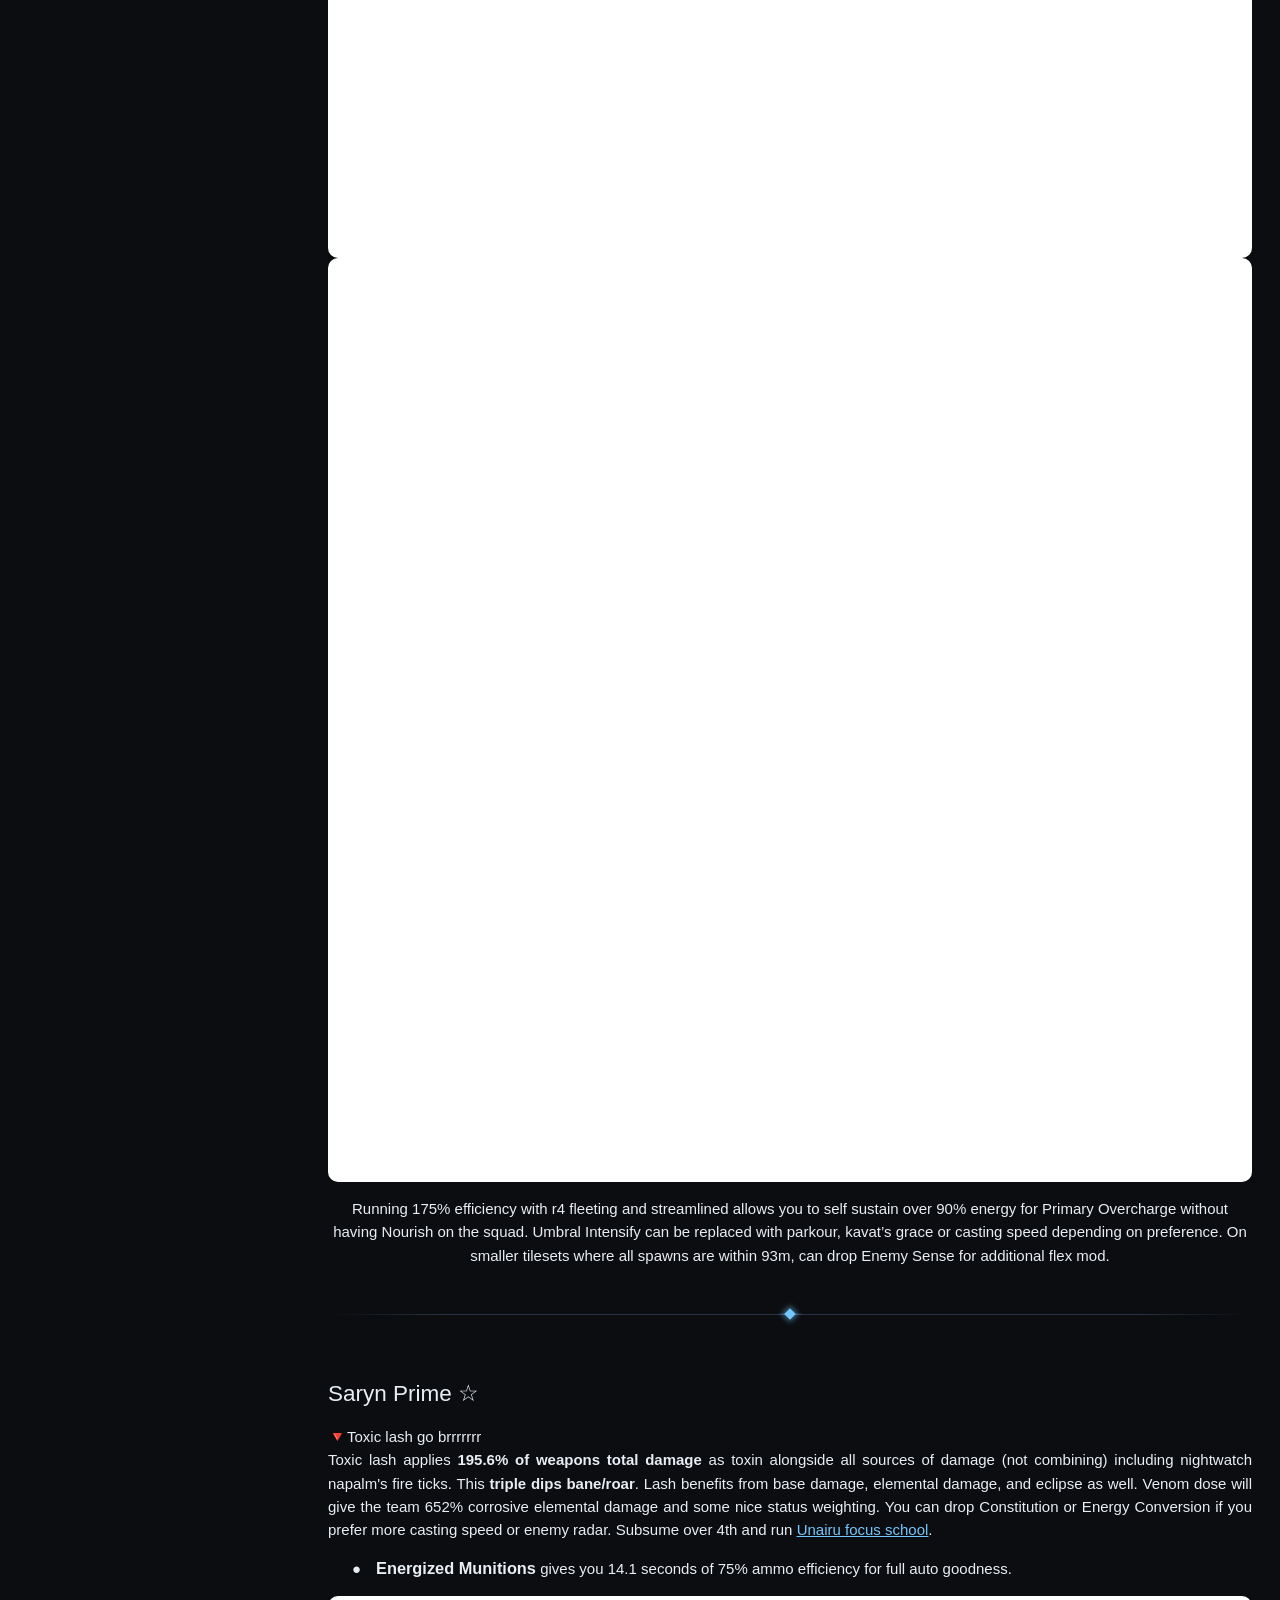
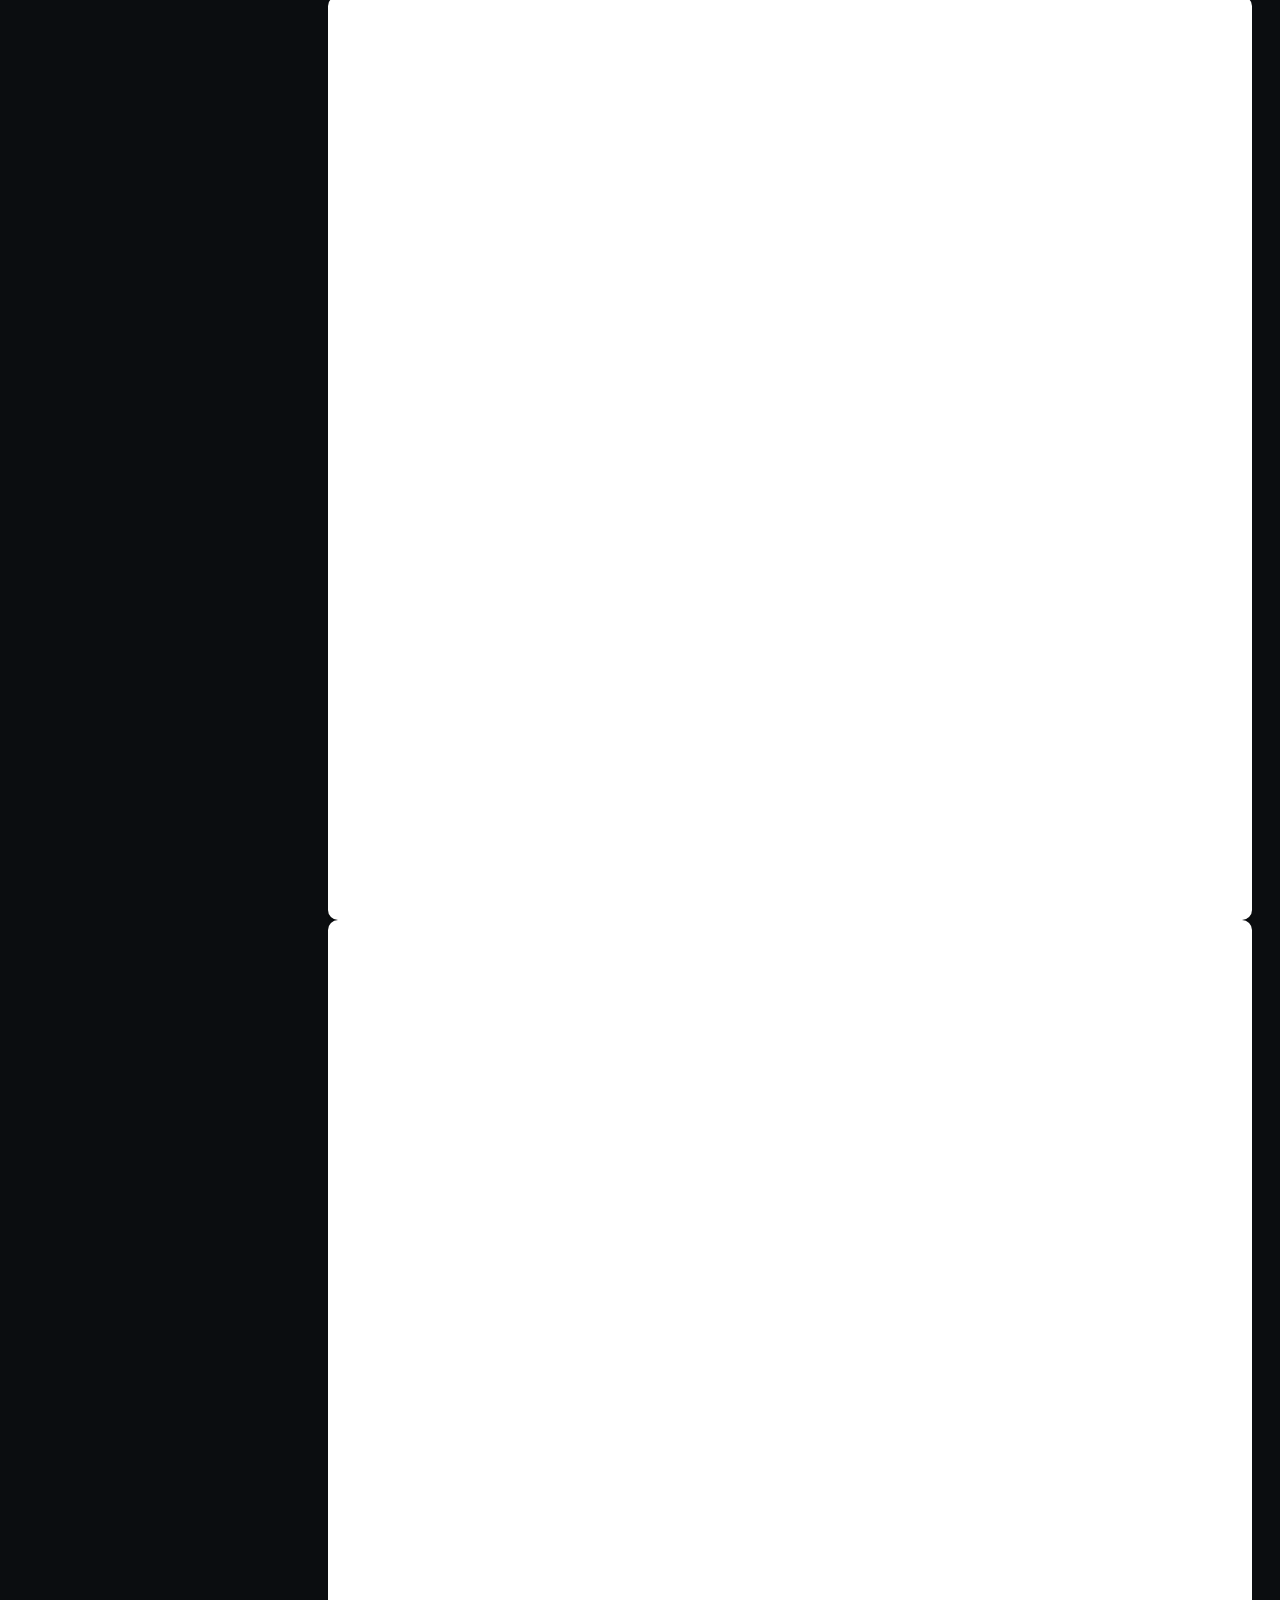
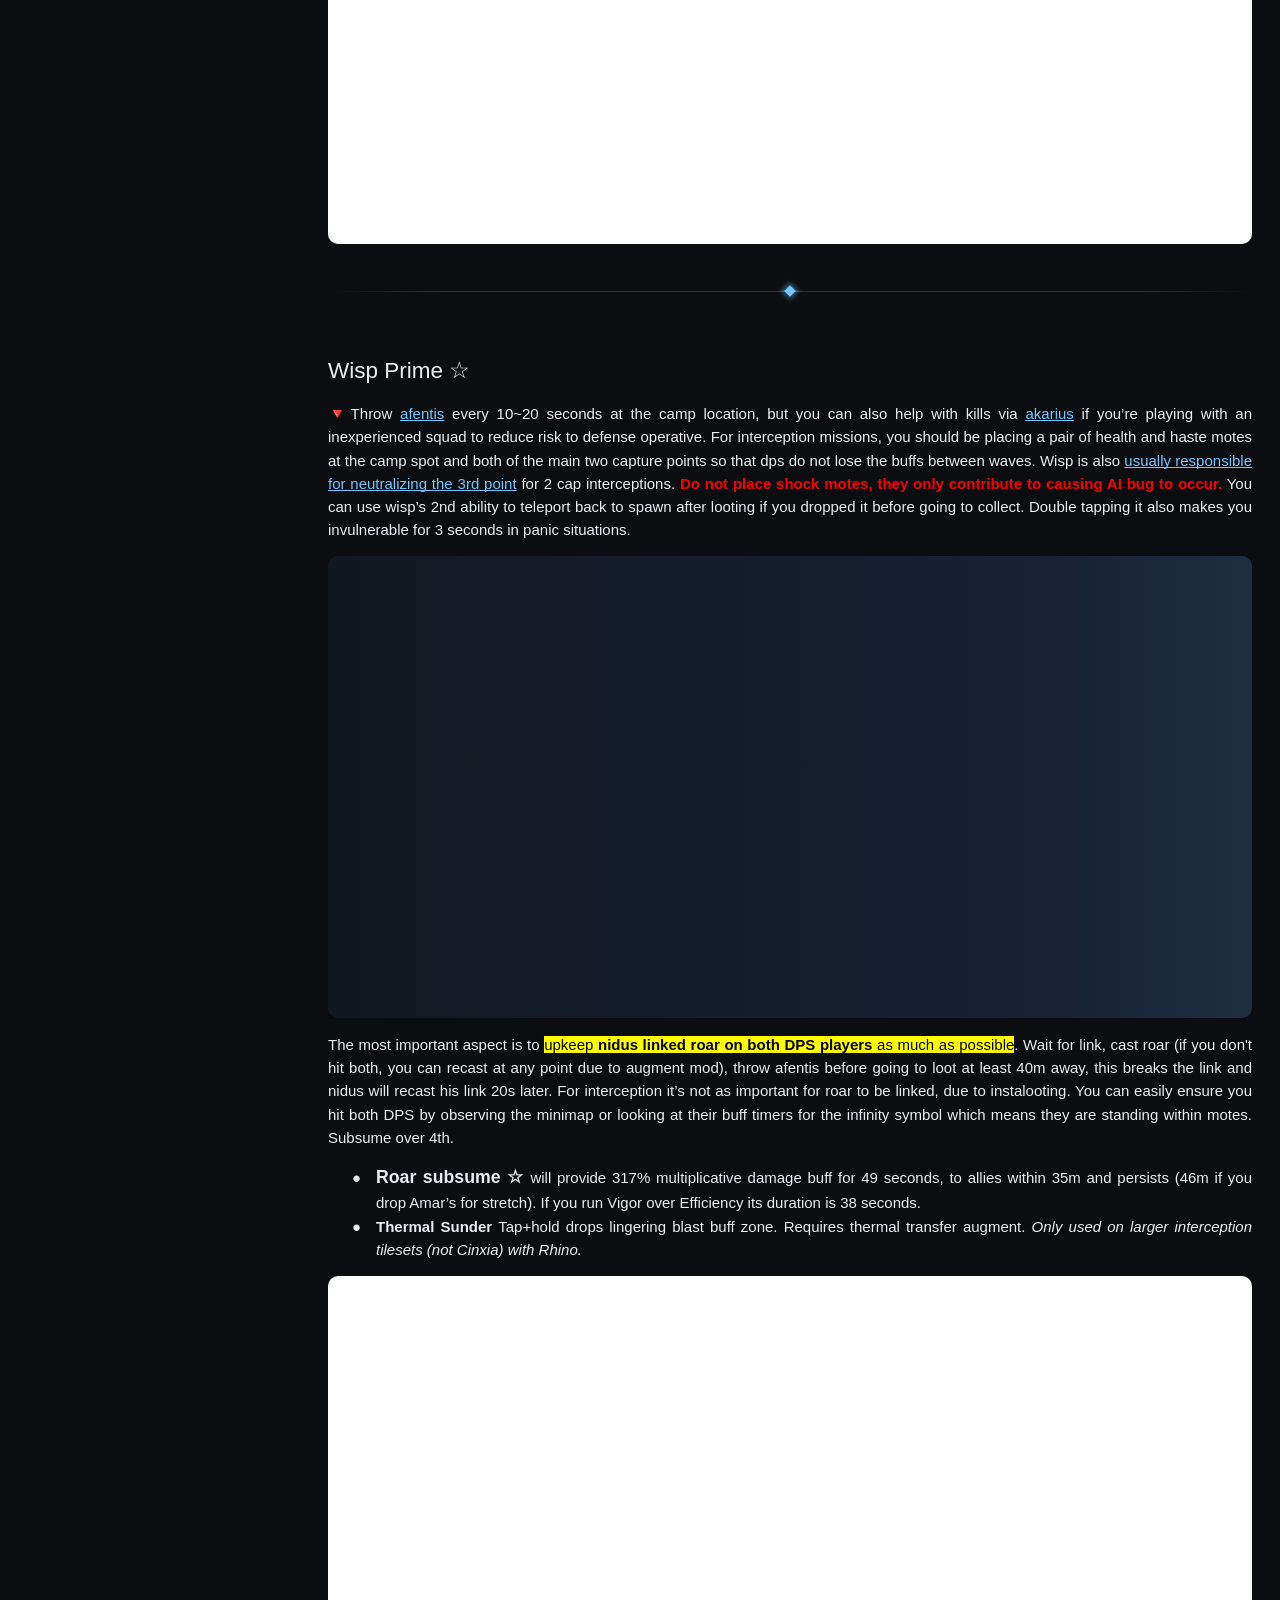
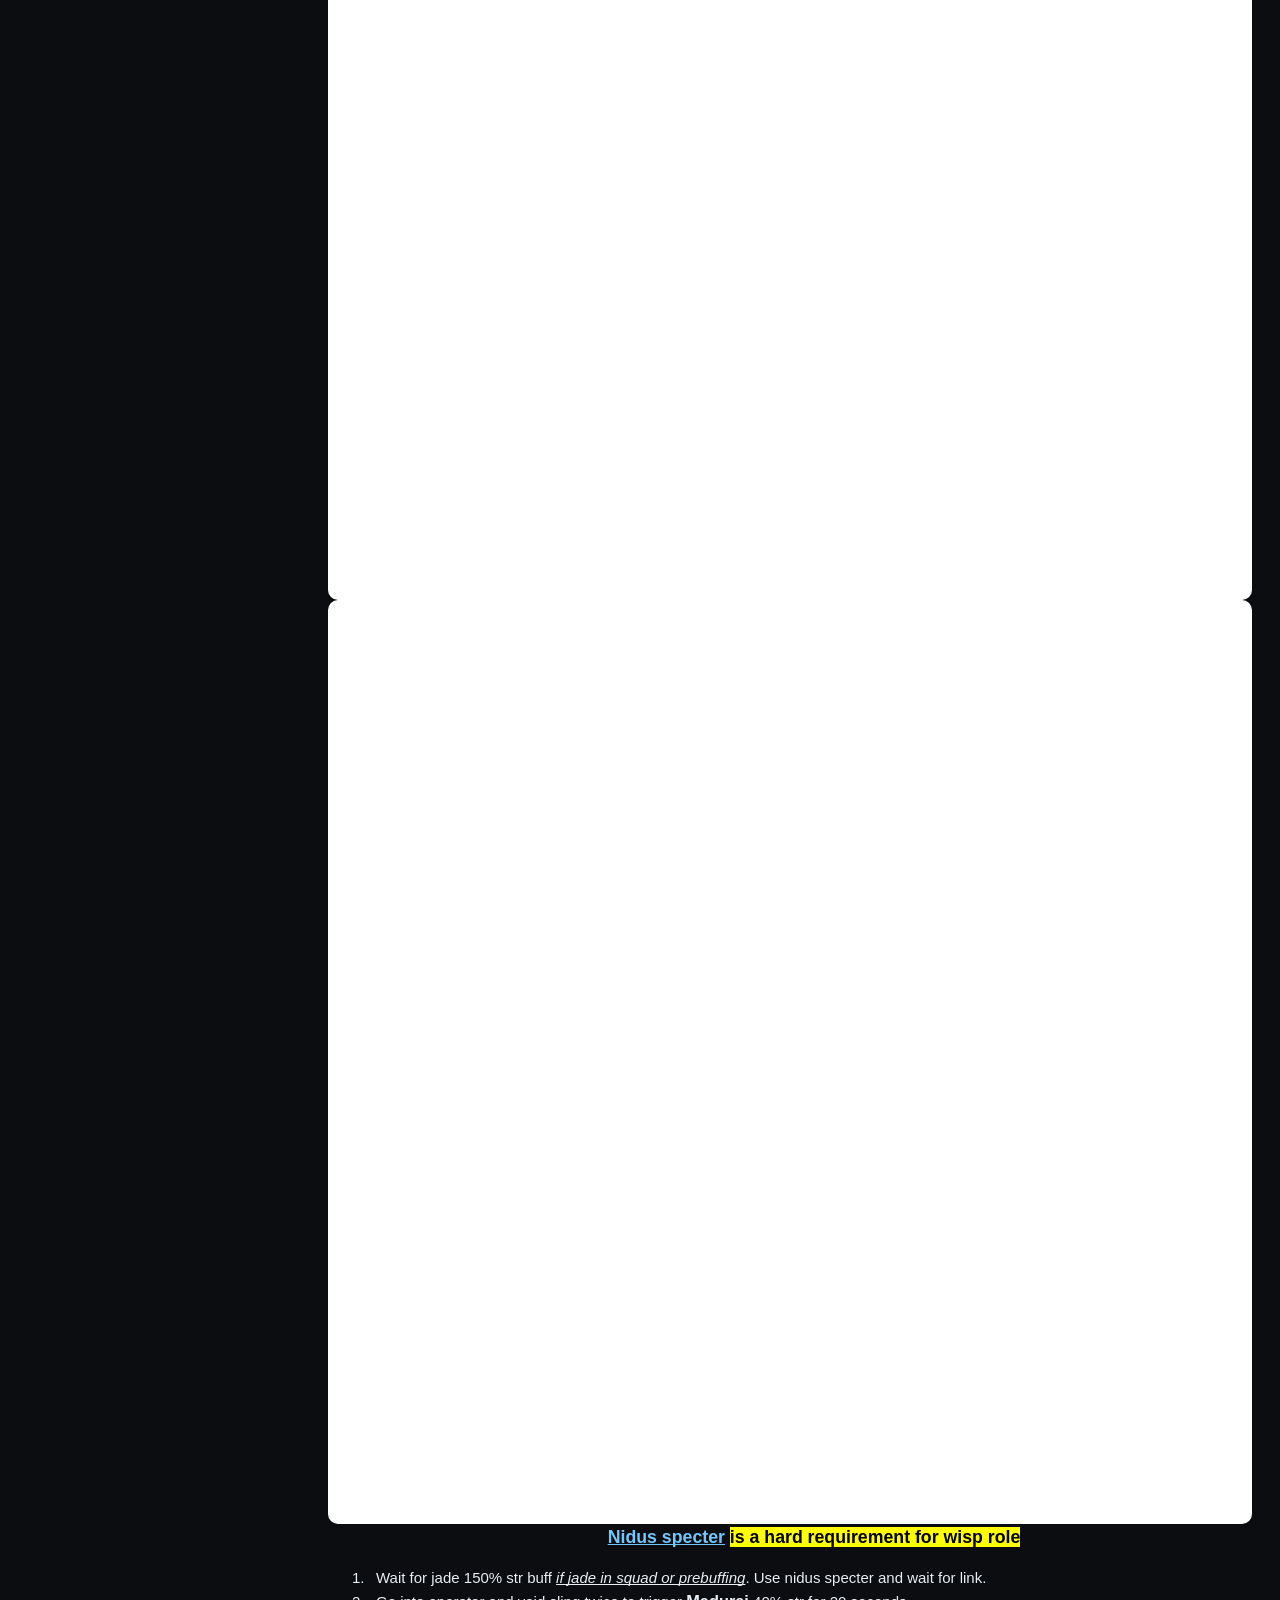
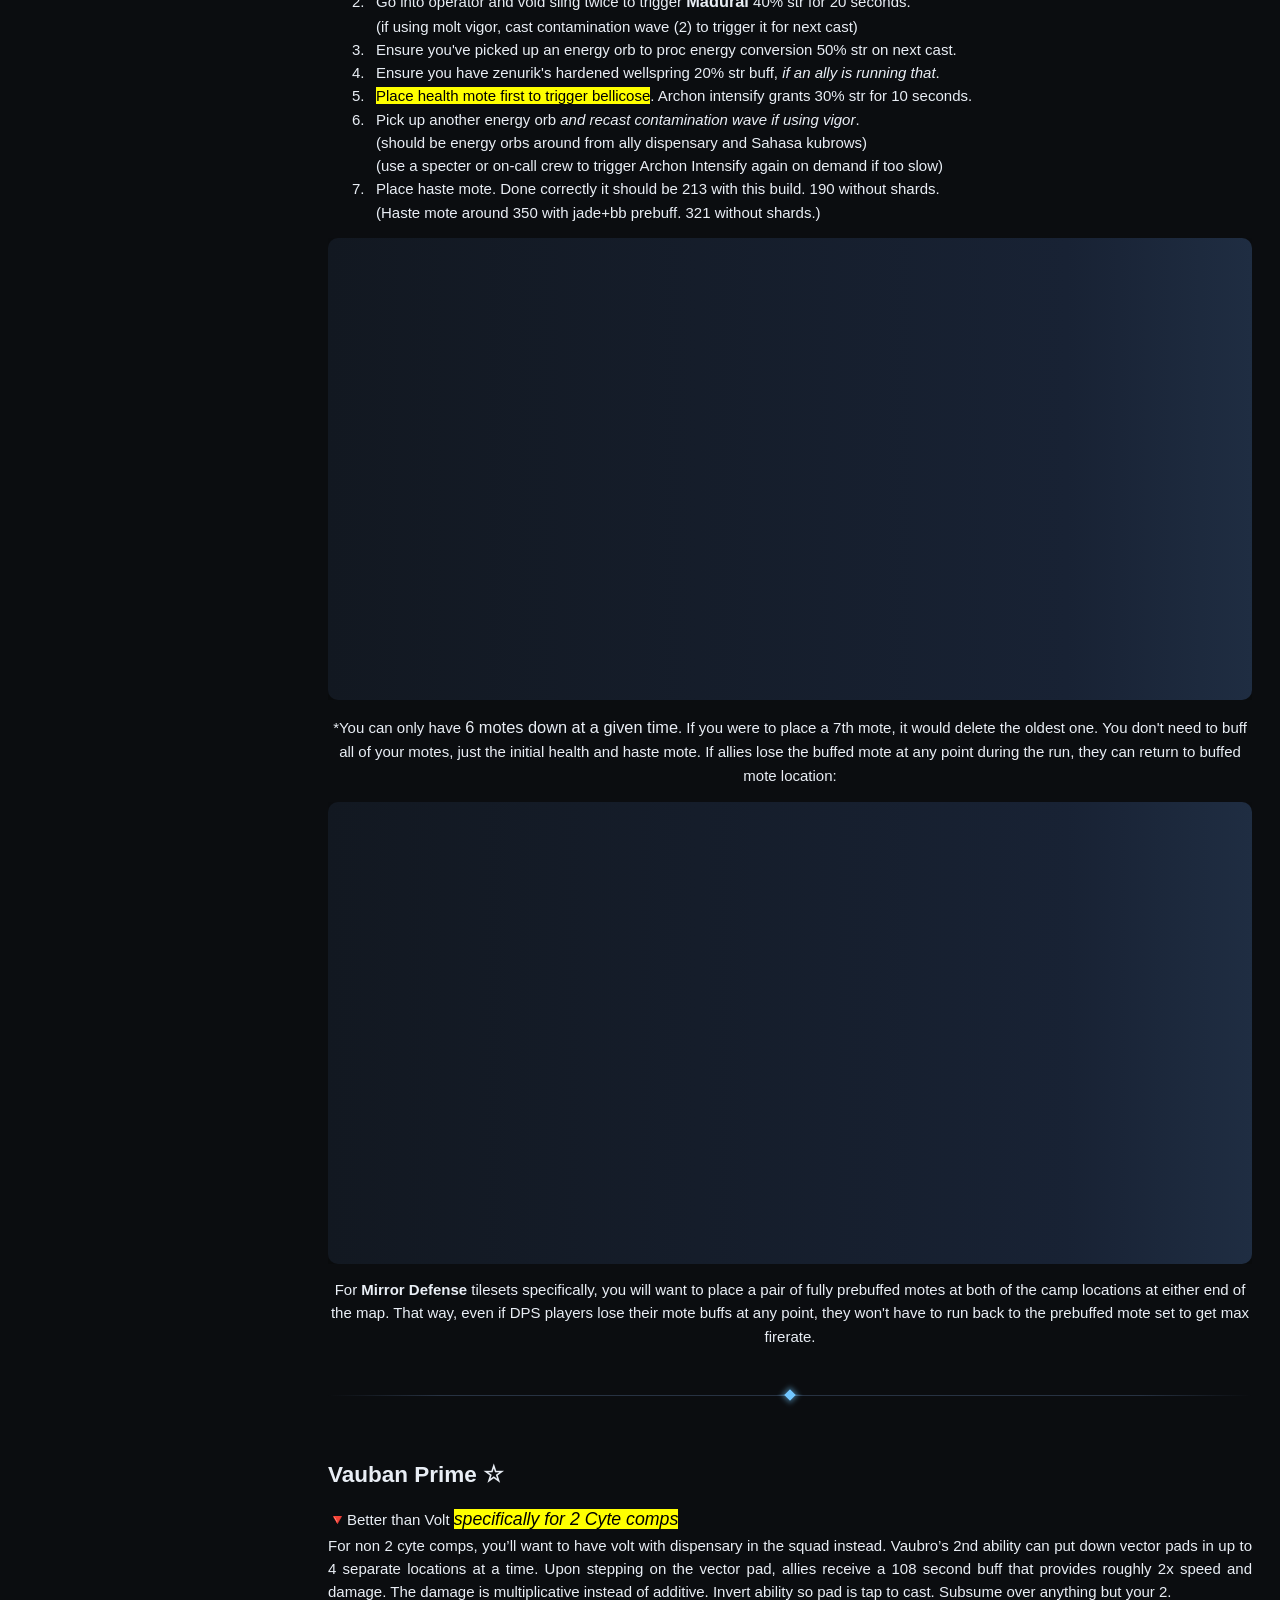
==== commit 6d5bd2ba: "automated_update" ====
--- a/index.html
+++ b/index.html
@@ -137,36 +137,38 @@
     "keywords": "Warframe, Arbitrations, Vitus Essence, Kuva farming, builds, defense, interception, mirror defense"
   }
   </script>
-  <style type="text/css">.lst-kix_ti4smgss5ru3-4>li:before{content:"\0025cf   "}ol.lst-kix_nxb90phr0gnq-3{list-style-type:none}.lst-kix_21vhgsrjkbhh-4>li:before{content:"" counter(lst-ctn-kix_21vhgsrjkbhh-4,lower-latin) ". "}ol.lst-kix_nxb90phr0gnq-2{list-style-type:none}.lst-kix_1kiurcza7a6j-1>li:before{content:"\0025cb   "}ol.lst-kix_nxb90phr0gnq-5{list-style-type:none}ol.lst-kix_nxb90phr0gnq-4{list-style-type:none}ol.lst-kix_nxb90phr0gnq-7{list-style-type:none}.lst-kix_21vhgsrjkbhh-2>li:before{content:"" counter(lst-ctn-kix_21vhgsrjkbhh-2,lower-roman) ". "}.lst-kix_21vhgsrjkbhh-6>li:before{content:"" counter(lst-ctn-kix_21vhgsrjkbhh-6,decimal) ". "}ol.lst-kix_nxb90phr0gnq-6{list-style-type:none}ol.lst-kix_nxb90phr0gnq-8{list-style-type:none}.lst-kix_ti4smgss5ru3-0>li:before{content:"\0025cf   "}.lst-kix_ti4smgss5ru3-8>li:before{content:"\0025cf   "}.lst-kix_21vhgsrjkbhh-0>li:before{content:"" counter(lst-ctn-kix_21vhgsrjkbhh-0,decimal) ". "}.lst-kix_21vhgsrjkbhh-8>li:before{content:"" counter(lst-ctn-kix_21vhgsrjkbhh-8,lower-roman) ". "}.lst-kix_1kiurcza7a6j-5>li:before{content:"\0025a0   "}.lst-kix_ti4smgss5ru3-2>li:before{content:"\0025cf   "}.lst-kix_1kiurcza7a6j-3>li:before{content:"\0025cf   "}.lst-kix_nwfnsfzh0go0-4>li:before{content:"\0025cb   "}.lst-kix_nwfnsfzh0go0-6>li:before{content:"\0025cf   "}.lst-kix_s32lj57tneor-2>li:before{content:"\0025a0   "}.lst-kix_s32lj57tneor-6>li:before{content:"\0025cf   "}ul.lst-kix_og0hzeuesfx8-5{list-style-type:none}ul.lst-kix_og0hzeuesfx8-6{list-style-type:none}ul.lst-kix_og0hzeuesfx8-3{list-style-type:none}ul.lst-kix_og0hzeuesfx8-4{list-style-type:none}.lst-kix_nwfnsfzh0go0-8>li:before{content:"\0025a0   "}ul.lst-kix_og0hzeuesfx8-7{list-style-type:none}.lst-kix_s32lj57tneor-0>li:before{content:"\0025cf   "}.lst-kix_s32lj57tneor-8>li:before{content:"\0025a0   "}ul.lst-kix_og0hzeuesfx8-8{list-style-type:none}ul.lst-kix_ermbx8hh0kqr-5{list-style-type:none}.lst-kix_7y74r2lu8wc7-8>li:before{content:"\0025a0   "}ul.lst-kix_ermbx8hh0kqr-6{list-style-type:none}ul.lst-kix_ermbx8hh0kqr-3{list-style-type:none}.lst-kix_1kiurcza7a6j-7>li:before{content:"\0025cb   "}ul.lst-kix_ermbx8hh0kqr-4{list-style-type:none}ul.lst-kix_ermbx8hh0kqr-7{list-style-type:none}ul.lst-kix_ermbx8hh0kqr-8{list-style-type:none}.lst-kix_ti4smgss5ru3-6>li:before{content:"\0025cf   "}.lst-kix_s32lj57tneor-4>li:before{content:"\0025cb   "}.lst-kix_7adr12twv0gg-4>li:before{content:"\0025cb   "}.lst-kix_7y74r2lu8wc7-0>li:before{content:"\0025cf   "}.lst-kix_o494kosmnrwz-0>li:before{content:"\0025cf   "}ol.lst-kix_ppam8zbxbbcu-0{list-style-type:none}ul.lst-kix_ermbx8hh0kqr-1{list-style-type:none}.lst-kix_7adr12twv0gg-2>li:before{content:"\0025a0   "}.lst-kix_7y74r2lu8wc7-6>li:before{content:"\0025cf   "}ul.lst-kix_ermbx8hh0kqr-2{list-style-type:none}.lst-kix_vrxtvamab6le-1>li:before{content:"\0025cb   "}ul.lst-kix_ermbx8hh0kqr-0{list-style-type:none}ol.lst-kix_ppam8zbxbbcu-5{list-style-type:none}ol.lst-kix_ppam8zbxbbcu-6{list-style-type:none}ol.lst-kix_ppam8zbxbbcu-7{list-style-type:none}ol.lst-kix_60pcjmw7cumv-8.start{counter-reset:lst-ctn-kix_60pcjmw7cumv-8 0}ol.lst-kix_ppam8zbxbbcu-8{list-style-type:none}ol.lst-kix_ppam8zbxbbcu-1{list-style-type:none}ul.lst-kix_og0hzeuesfx8-1{list-style-type:none}ol.lst-kix_ppam8zbxbbcu-2{list-style-type:none}ul.lst-kix_og0hzeuesfx8-2{list-style-type:none}ol.lst-kix_ppam8zbxbbcu-3{list-style-type:none}.lst-kix_fkd2dgj2nnji-6>li:before{content:"-  "}ol.lst-kix_ppam8zbxbbcu-4{list-style-type:none}ul.lst-kix_og0hzeuesfx8-0{list-style-type:none}.lst-kix_7y74r2lu8wc7-4>li:before{content:"\0025cb   "}.lst-kix_7adr12twv0gg-8>li:before{content:"\0025a0   "}.lst-kix_7adr12twv0gg-6>li:before{content:"\0025cf   "}.lst-kix_7y74r2lu8wc7-2>li:before{content:"\0025a0   "}.lst-kix_fkd2dgj2nnji-8>li:before{content:"-  "}.lst-kix_o494kosmnrwz-8>li:before{content:"\0025a0   "}ol.lst-kix_60pcjmw7cumv-3.start{counter-reset:lst-ctn-kix_60pcjmw7cumv-3 0}.lst-kix_j2xgj2lp0d9x-2>li:before{content:"\0025a0   "}.lst-kix_o494kosmnrwz-4>li:before{content:"\0025cb   "}.lst-kix_j2xgj2lp0d9x-0>li:before{content:"\0025cf   "}.lst-kix_j2xgj2lp0d9x-4>li:before{content:"\0025cb   "}.lst-kix_o494kosmnrwz-2>li:before{content:"\0025a0   "}.lst-kix_o494kosmnrwz-6>li:before{content:"\0025cf   "}ul.lst-kix_o494kosmnrwz-6{list-style-type:none}ul.lst-kix_o494kosmnrwz-7{list-style-type:none}ul.lst-kix_o494kosmnrwz-4{list-style-type:none}.lst-kix_oirhk12zpa9t-4>li:before{content:"\0025cb   "}.lst-kix_oirhk12zpa9t-6>li:before{content:"\0025cf   "}ul.lst-kix_o494kosmnrwz-5{list-style-type:none}ul.lst-kix_o494kosmnrwz-8{list-style-type:none}ol.lst-kix_ppam8zbxbbcu-4.start{counter-reset:lst-ctn-kix_ppam8zbxbbcu-4 0}.lst-kix_oirhk12zpa9t-0>li:before{content:"\0025cf   "}.lst-kix_oirhk12zpa9t-2>li:before{content:"\0025a0   "}.lst-kix_oirhk12zpa9t-8>li:before{content:"\0025a0   "}ul.lst-kix_o494kosmnrwz-2{list-style-type:none}ul.lst-kix_o494kosmnrwz-3{list-style-type:none}ul.lst-kix_o494kosmnrwz-0{list-style-type:none}ul.lst-kix_o494kosmnrwz-1{list-style-type:none}.lst-kix_me27k8syuvbf-1>li:before{content:"\0025cf   "}.lst-kix_60pcjmw7cumv-4>li{counter-increment:lst-ctn-kix_60pcjmw7cumv-4}.lst-kix_me27k8syuvbf-5>li:before{content:"\0025cf   "}.lst-kix_ppam8zbxbbcu-8>li{counter-increment:lst-ctn-kix_ppam8zbxbbcu-8}.lst-kix_me27k8syuvbf-3>li:before{content:"\0025cf   "}.lst-kix_7adr12twv0gg-0>li:before{content:"\0025cf   "}.lst-kix_me27k8syuvbf-7>li:before{content:"\0025cf   "}ul.lst-kix_uzyx6cn04jqf-4{list-style-type:none}ul.lst-kix_uzyx6cn04jqf-3{list-style-type:none}.lst-kix_ca0bjai1jkfc-6>li:before{content:"\0025cf   "}.lst-kix_ca0bjai1jkfc-8>li:before{content:"\0025a0   "}ul.lst-kix_uzyx6cn04jqf-6{list-style-type:none}ul.lst-kix_uzyx6cn04jqf-5{list-style-type:none}ul.lst-kix_uzyx6cn04jqf-8{list-style-type:none}.lst-kix_ppam8zbxbbcu-1>li{counter-increment:lst-ctn-kix_ppam8zbxbbcu-1}ul.lst-kix_uzyx6cn04jqf-7{list-style-type:none}.lst-kix_ca0bjai1jkfc-2>li:before{content:"\0025a0   "}.lst-kix_ca0bjai1jkfc-0>li:before{content:"\0025cf   "}.lst-kix_uhuisytr4pj3-0>li:before{content:"\0025cf   "}.lst-kix_21vhgsrjkbhh-5>li{counter-increment:lst-ctn-kix_21vhgsrjkbhh-5}.lst-kix_x3mknxwmke5a-4>li:before{content:"\0025cb   "}.lst-kix_x3mknxwmke5a-6>li:before{content:"\0025cf   "}.lst-kix_uhuisytr4pj3-2>li:before{content:"\0025a0   "}.lst-kix_uhuisytr4pj3-4>li:before{content:"\0025cb   "}.lst-kix_x3mknxwmke5a-0>li:before{content:"\0025cf   "}.lst-kix_x3mknxwmke5a-8>li:before{content:"\0025a0   "}.lst-kix_uhuisytr4pj3-8>li:before{content:"\0025a0   "}.lst-kix_uhuisytr4pj3-6>li:before{content:"\0025cf   "}.lst-kix_c002ry9wffgh-3>li{counter-increment:lst-ctn-kix_c002ry9wffgh-3}.lst-kix_ca0bjai1jkfc-4>li:before{content:"\0025cb   "}.lst-kix_x3mknxwmke5a-2>li:before{content:"\0025a0   "}ul.lst-kix_uzyx6cn04jqf-0{list-style-type:none}ol.lst-kix_nxb90phr0gnq-1{list-style-type:none}ul.lst-kix_uzyx6cn04jqf-2{list-style-type:none}ol.lst-kix_nxb90phr0gnq-0{list-style-type:none}ul.lst-kix_uzyx6cn04jqf-1{list-style-type:none}.lst-kix_6j3xush8kzdm-7>li:before{content:"\0025cb   "}.lst-kix_10m4utpecplv-2>li{counter-increment:lst-ctn-kix_10m4utpecplv-2}ol.lst-kix_10m4utpecplv-6.start{counter-reset:lst-ctn-kix_10m4utpecplv-6 0}.lst-kix_7b271imtdp60-7>li:before{content:"\0025cb   "}.lst-kix_buy29ng8yam3-4>li:before{content:"\0025cb   "}.lst-kix_buy29ng8yam3-8>li:before{content:"\0025a0   "}.lst-kix_gmutpuhs6fk7-1>li:before{content:"\0025cb   "}.lst-kix_7b271imtdp60-3>li:before{content:"\0025cf   "}ul.lst-kix_buy29ng8yam3-8{list-style-type:none}ul.lst-kix_buy29ng8yam3-7{list-style-type:none}ul.lst-kix_buy29ng8yam3-6{list-style-type:none}.lst-kix_gzklqib9wi1c-3>li:before{content:"-  "}.lst-kix_5si927e5ryh7-5>li:before{content:"\0025a0   "}ul.lst-kix_buy29ng8yam3-5{list-style-type:none}ul.lst-kix_buy29ng8yam3-4{list-style-type:none}ul.lst-kix_buy29ng8yam3-3{list-style-type:none}ul.lst-kix_buy29ng8yam3-2{list-style-type:none}ul.lst-kix_buy29ng8yam3-1{list-style-type:none}.lst-kix_6j3xush8kzdm-3>li:before{content:"\0025cf   "}.lst-kix_5si927e5ryh7-1>li:before{content:"\0025cb   "}.lst-kix_syjutaio81db-4>li:before{content:"" counter(lst-ctn-kix_syjutaio81db-4,lower-latin) ". "}.lst-kix_is3ln6qnyzv7-0>li{counter-increment:lst-ctn-kix_is3ln6qnyzv7-0}.lst-kix_edgaidqhoioj-2>li{counter-increment:lst-ctn-kix_edgaidqhoioj-2}.lst-kix_syjutaio81db-8>li:before{content:"" counter(lst-ctn-kix_syjutaio81db-8,lower-roman) ". "}.lst-kix_sy7u2yrl6xi2-0>li:before{content:"\0025cf   "}ol.lst-kix_qhfwpvpzoif4-6.start{counter-reset:lst-ctn-kix_qhfwpvpzoif4-6 0}.lst-kix_f0d8y2bgi20r-7>li:before{content:"\0025cb   "}ol.lst-kix_l4h0hsr6l31h-0.start{counter-reset:lst-ctn-kix_l4h0hsr6l31h-0 0}.lst-kix_f0d8y2bgi20r-3>li:before{content:"\0025cf   "}.lst-kix_sy7u2yrl6xi2-4>li:before{content:"\0025cb   "}.lst-kix_sy7u2yrl6xi2-8>li:before{content:"\0025a0   "}.lst-kix_gzklqib9wi1c-7>li:before{content:"-  "}.lst-kix_syjutaio81db-0>li:before{content:"" counter(lst-ctn-kix_syjutaio81db-0,decimal) ". "}ol.lst-kix_syjutaio81db-3.start{counter-reset:lst-ctn-kix_syjutaio81db-3 0}.lst-kix_gmutpuhs6fk7-5>li:before{content:"\0025a0   "}.lst-kix_is3ln6qnyzv7-7>li{counter-increment:lst-ctn-kix_is3ln6qnyzv7-7}ul.lst-kix_7qh9y4t3bouo-1{list-style-type:none}ul.lst-kix_7qh9y4t3bouo-2{list-style-type:none}ul.lst-kix_7qh9y4t3bouo-3{list-style-type:none}ul.lst-kix_7qh9y4t3bouo-4{list-style-type:none}ul.lst-kix_7qh9y4t3bouo-0{list-style-type:none}ul.lst-kix_7qh9y4t3bouo-5{list-style-type:none}ul.lst-kix_7qh9y4t3bouo-6{list-style-type:none}ul.lst-kix_7qh9y4t3bouo-7{list-style-type:none}ul.lst-kix_7qh9y4t3bouo-8{list-style-type:none}.lst-kix_1rnbw74u1fj0-3>li:before{content:"\0025cf   "}.lst-kix_1rnbw74u1fj0-7>li:before{content:"\0025cb   "}.lst-kix_u6nkxr59pkid-2>li:before{content:"\0025a0   "}.lst-kix_j2xgj2lp0d9x-8>li:before{content:"\0025a0   "}.lst-kix_8m41az7hjzhy-0>li:before{content:"\0025cf   "}.lst-kix_8m41az7hjzhy-4>li:before{content:"\0025cb   "}ul.lst-kix_9m8gjmur3exj-0{list-style-type:none}.lst-kix_5oig22it0nu8-5>li:before{content:"\0025a0   "}.lst-kix_ermbx8hh0kqr-6>li:before{content:"\0025cf   "}ul.lst-kix_9m8gjmur3exj-1{list-style-type:none}ol.lst-kix_nxb90phr0gnq-7.start{counter-reset:lst-ctn-kix_nxb90phr0gnq-7 0}.lst-kix_rmlg0a2cpmfl-3>li:before{content:"\0025cf   "}ul.lst-kix_9m8gjmur3exj-8{list-style-type:none}ul.lst-kix_9m8gjmur3exj-6{list-style-type:none}.lst-kix_u6nkxr59pkid-6>li:before{content:"\0025cf   "}ul.lst-kix_9m8gjmur3exj-7{list-style-type:none}.lst-kix_omaoxmcpln06-0>li:before{content:"\0025cf   "}ul.lst-kix_9m8gjmur3exj-4{list-style-type:none}ul.lst-kix_9m8gjmur3exj-5{list-style-type:none}ul.lst-kix_9m8gjmur3exj-2{list-style-type:none}ul.lst-kix_9m8gjmur3exj-3{list-style-type:none}ul.lst-kix_xb9nl6mh8dja-1{list-style-type:none}ul.lst-kix_xb9nl6mh8dja-0{list-style-type:none}.lst-kix_c6am641stqj9-8>li:before{content:"\0025a0   "}.lst-kix_5oig22it0nu8-1>li:before{content:"\0025cb   "}ul.lst-kix_xb9nl6mh8dja-8{list-style-type:none}ul.lst-kix_xb9nl6mh8dja-7{list-style-type:none}ul.lst-kix_xb9nl6mh8dja-6{list-style-type:none}ul.lst-kix_xb9nl6mh8dja-5{list-style-type:none}ul.lst-kix_xb9nl6mh8dja-4{list-style-type:none}.lst-kix_fkd2dgj2nnji-4>li:before{content:"-  "}ul.lst-kix_xb9nl6mh8dja-3{list-style-type:none}ul.lst-kix_xb9nl6mh8dja-2{list-style-type:none}.lst-kix_7z626zgwqycm-5>li:before{content:"\0025a0   "}.lst-kix_vrxtvamab6le-7>li:before{content:"\0025cb   "}.lst-kix_8m41az7hjzhy-8>li:before{content:"\0025a0   "}.lst-kix_rmlg0a2cpmfl-7>li:before{content:"\0025cb   "}.lst-kix_vrxtvamab6le-3>li:before{content:"\0025cf   "}.lst-kix_60pcjmw7cumv-6>li{counter-increment:lst-ctn-kix_60pcjmw7cumv-6}ol.lst-kix_syjutaio81db-8.start{counter-reset:lst-ctn-kix_syjutaio81db-8 0}ul.lst-kix_5si927e5ryh7-8{list-style-type:none}.lst-kix_fkd2dgj2nnji-0>li:before{content:"-  "}.lst-kix_7z626zgwqycm-1>li:before{content:"\0025cb   "}ul.lst-kix_5si927e5ryh7-6{list-style-type:none}ul.lst-kix_5si927e5ryh7-7{list-style-type:none}.lst-kix_ehclbbb3qb25-3>li:before{content:"\0025cf   "}ul.lst-kix_5si927e5ryh7-4{list-style-type:none}ul.lst-kix_5si927e5ryh7-5{list-style-type:none}.lst-kix_ipsk2q36nxwn-4>li:before{content:"\0025cb   "}.lst-kix_ipsk2q36nxwn-8>li:before{content:"\0025a0   "}ul.lst-kix_5si927e5ryh7-2{list-style-type:none}ul.lst-kix_5oig22it0nu8-5{list-style-type:none}ul.lst-kix_5si927e5ryh7-3{list-style-type:none}ul.lst-kix_5oig22it0nu8-6{list-style-type:none}ul.lst-kix_5si927e5ryh7-0{list-style-type:none}ul.lst-kix_5oig22it0nu8-7{list-style-type:none}ul.lst-kix_5si927e5ryh7-1{list-style-type:none}ul.lst-kix_5oig22it0nu8-8{list-style-type:none}ul.lst-kix_5oig22it0nu8-1{list-style-type:none}ul.lst-kix_5oig22it0nu8-2{list-style-type:none}ul.lst-kix_5oig22it0nu8-3{list-style-type:none}.lst-kix_is3ln6qnyzv7-2>li{counter-increment:lst-ctn-kix_is3ln6qnyzv7-2}.lst-kix_xhzeb3w61n0k-2>li:before{content:"\0025a0   "}ul.lst-kix_5oig22it0nu8-4{list-style-type:none}ul.lst-kix_ti4smgss5ru3-8{list-style-type:none}.lst-kix_syjutaio81db-5>li{counter-increment:lst-ctn-kix_syjutaio81db-5}ul.lst-kix_5oig22it0nu8-0{list-style-type:none}ul.lst-kix_u6nkxr59pkid-7{list-style-type:none}ul.lst-kix_ti4smgss5ru3-6{list-style-type:none}ul.lst-kix_u6nkxr59pkid-8{list-style-type:none}ul.lst-kix_ti4smgss5ru3-7{list-style-type:none}ul.lst-kix_ti4smgss5ru3-4{list-style-type:none}ul.lst-kix_ti4smgss5ru3-5{list-style-type:none}.lst-kix_ipsk2q36nxwn-0>li:before{content:"\0025cf   "}ul.lst-kix_ti4smgss5ru3-2{list-style-type:none}ul.lst-kix_ti4smgss5ru3-3{list-style-type:none}ul.lst-kix_ti4smgss5ru3-0{list-style-type:none}ul.lst-kix_ti4smgss5ru3-1{list-style-type:none}ul.lst-kix_buy29ng8yam3-0{list-style-type:none}ul.lst-kix_u6nkxr59pkid-0{list-style-type:none}.lst-kix_ehclbbb3qb25-7>li:before{content:"\0025cf   "}.lst-kix_edgaidqhoioj-4>li{counter-increment:lst-ctn-kix_edgaidqhoioj-4}ul.lst-kix_u6nkxr59pkid-1{list-style-type:none}ul.lst-kix_u6nkxr59pkid-2{list-style-type:none}ul.lst-kix_u6nkxr59pkid-3{list-style-type:none}ul.lst-kix_u6nkxr59pkid-4{list-style-type:none}ul.lst-kix_u6nkxr59pkid-5{list-style-type:none}ul.lst-kix_u6nkxr59pkid-6{list-style-type:none}.lst-kix_omaoxmcpln06-4>li:before{content:"\0025cb   "}.lst-kix_c6am641stqj9-4>li:before{content:"\0025cb   "}.lst-kix_buy29ng8yam3-0>li:before{content:"\0025cf   "}.lst-kix_yd8nqhlw5tdd-7>li:before{content:"\0025cb   "}.lst-kix_ermbx8hh0kqr-2>li:before{content:"\0025a0   "}ol.lst-kix_10m4utpecplv-1.start{counter-reset:lst-ctn-kix_10m4utpecplv-1 0}ol.lst-kix_is3ln6qnyzv7-0.start{counter-reset:lst-ctn-kix_is3ln6qnyzv7-0 0}.lst-kix_nxb90phr0gnq-4>li{counter-increment:lst-ctn-kix_nxb90phr0gnq-4}.lst-kix_nwfnsfzh0go0-0>li:before{content:"\0025cf   "}.lst-kix_yd8nqhlw5tdd-3>li:before{content:"\0025cf   "}.lst-kix_xhzeb3w61n0k-6>li:before{content:"\0025cf   "}.lst-kix_9bu8bbdpwewu-3>li:before{content:"\0025cf   "}.lst-kix_9bu8bbdpwewu-7>li:before{content:"\0025cb   "}.lst-kix_c6am641stqj9-0>li:before{content:"\0025cf   "}.lst-kix_omaoxmcpln06-8>li:before{content:"\0025a0   "}.lst-kix_rsy9nqc8ykvp-3>li{counter-increment:lst-ctn-kix_rsy9nqc8ykvp-3}.lst-kix_figzwaqkfo5a-8>li:before{content:"\0025a0   "}.lst-kix_21vhgsrjkbhh-0>li{counter-increment:lst-ctn-kix_21vhgsrjkbhh-0}.lst-kix_v4c0rdt4brs5-1>li:before{content:"\0025cb   "}.lst-kix_figzwaqkfo5a-0>li:before{content:"\0025cf   "}.lst-kix_7qh9y4t3bouo-1>li:before{content:"\0025cb   "}.lst-kix_nubk1mcfxvyd-4>li:before{content:"\0025cb   "}ol.lst-kix_is3ln6qnyzv7-7.start{counter-reset:lst-ctn-kix_is3ln6qnyzv7-7 0}ul.lst-kix_7y74r2lu8wc7-5{list-style-type:none}ul.lst-kix_7y74r2lu8wc7-4{list-style-type:none}ul.lst-kix_7y74r2lu8wc7-3{list-style-type:none}.lst-kix_v4c0rdt4brs5-3>li:before{content:"\0025cf   "}ul.lst-kix_7y74r2lu8wc7-2{list-style-type:none}ul.lst-kix_7y74r2lu8wc7-1{list-style-type:none}ol.lst-kix_edgaidqhoioj-7{list-style-type:none}ul.lst-kix_7y74r2lu8wc7-0{list-style-type:none}ol.lst-kix_edgaidqhoioj-8{list-style-type:none}ul.lst-kix_hqbj2s1yl685-3{list-style-type:none}ul.lst-kix_hqbj2s1yl685-2{list-style-type:none}ul.lst-kix_hqbj2s1yl685-1{list-style-type:none}ul.lst-kix_yadcpyqbcyn7-0{list-style-type:none}ul.lst-kix_hqbj2s1yl685-0{list-style-type:none}.lst-kix_d8tx0m1e30kg-0>li:before{content:"\0025cf   "}ul.lst-kix_hqbj2s1yl685-7{list-style-type:none}.lst-kix_75jxu0ejoi29-7>li:before{content:"\0025cb   "}ul.lst-kix_7y74r2lu8wc7-8{list-style-type:none}ul.lst-kix_hqbj2s1yl685-6{list-style-type:none}ul.lst-kix_7y74r2lu8wc7-7{list-style-type:none}.lst-kix_ppam8zbxbbcu-8>li:before{content:"" counter(lst-ctn-kix_ppam8zbxbbcu-8,lower-roman) ". "}ul.lst-kix_hqbj2s1yl685-5{list-style-type:none}ul.lst-kix_7y74r2lu8wc7-6{list-style-type:none}ul.lst-kix_hqbj2s1yl685-4{list-style-type:none}.lst-kix_d8tx0m1e30kg-2>li:before{content:"\0025a0   "}ul.lst-kix_hqbj2s1yl685-8{list-style-type:none}.lst-kix_nubk1mcfxvyd-6>li:before{content:"\0025cf   "}ol.lst-kix_edgaidqhoioj-2.start{counter-reset:lst-ctn-kix_edgaidqhoioj-2 0}.lst-kix_n12s7k8ev064-7>li:before{content:"\0025cb   "}.lst-kix_uzyx6cn04jqf-6>li:before{content:"\0025cf   "}.lst-kix_figzwaqkfo5a-6>li:before{content:"\0025cf   "}.lst-kix_7qh9y4t3bouo-7>li:before{content:"\0025cb   "}.lst-kix_uzyx6cn04jqf-8>li:before{content:"\0025a0   "}.lst-kix_is3ln6qnyzv7-2>li:before{content:"" counter(lst-ctn-kix_is3ln6qnyzv7-2,lower-roman) ". "}.lst-kix_n12s7k8ev064-1>li:before{content:"\0025cb   "}.lst-kix_yadcpyqbcyn7-3>li:before{content:"\0025cf   "}.lst-kix_9t6u8cspp9oy-1>li:before{content:"\0025cb   "}.lst-kix_9t6u8cspp9oy-3>li:before{content:"\0025cf   "}.lst-kix_l4h0hsr6l31h-1>li:before{content:"" counter(lst-ctn-kix_l4h0hsr6l31h-1,lower-latin) ". "}.lst-kix_l4h0hsr6l31h-7>li:before{content:"" counter(lst-ctn-kix_l4h0hsr6l31h-7,lower-latin) ". "}.lst-kix_7cv4zj4utm8p-3>li:before{content:"\0025cf   "}.lst-kix_is3ln6qnyzv7-0>li:before{content:"" counter(lst-ctn-kix_is3ln6qnyzv7-0,decimal) ". "}.lst-kix_yadcpyqbcyn7-5>li:before{content:"\0025a0   "}ol.lst-kix_is3ln6qnyzv7-2.start{counter-reset:lst-ctn-kix_is3ln6qnyzv7-2 0}.lst-kix_3qlpxbhqiovn-5>li:before{content:"\0025a0   "}.lst-kix_rsy9nqc8ykvp-1>li{counter-increment:lst-ctn-kix_rsy9nqc8ykvp-1}.lst-kix_ng2hpmmizdc1-3>li:before{content:"\0025cf   "}.lst-kix_ng2hpmmizdc1-5>li:before{content:"\0025a0   "}.lst-kix_d8tx0m1e30kg-8>li:before{content:"\0025a0   "}.lst-kix_3qlpxbhqiovn-3>li:before{content:"\0025cf   "}.lst-kix_ppam8zbxbbcu-0>li:before{content:"" counter(lst-ctn-kix_ppam8zbxbbcu-0,decimal) ". "}ul.lst-kix_yadcpyqbcyn7-5{list-style-type:none}.lst-kix_586dlyc93zy9-3>li:before{content:"\0025cf   "}ul.lst-kix_yadcpyqbcyn7-6{list-style-type:none}ul.lst-kix_yadcpyqbcyn7-7{list-style-type:none}ul.lst-kix_yadcpyqbcyn7-8{list-style-type:none}ul.lst-kix_yadcpyqbcyn7-1{list-style-type:none}.lst-kix_586dlyc93zy9-1>li:before{content:"\0025cb   "}ul.lst-kix_yadcpyqbcyn7-2{list-style-type:none}ul.lst-kix_yadcpyqbcyn7-3{list-style-type:none}.lst-kix_ppam8zbxbbcu-2>li:before{content:"" counter(lst-ctn-kix_ppam8zbxbbcu-2,lower-roman) ". "}ul.lst-kix_yadcpyqbcyn7-4{list-style-type:none}.lst-kix_uzyx6cn04jqf-0>li:before{content:"\0025cf   "}ol.lst-kix_edgaidqhoioj-3{list-style-type:none}.lst-kix_9pp8g523b46a-4>li:before{content:"\0025cb   "}ol.lst-kix_edgaidqhoioj-4{list-style-type:none}ol.lst-kix_edgaidqhoioj-5{list-style-type:none}ol.lst-kix_edgaidqhoioj-6{list-style-type:none}ol.lst-kix_edgaidqhoioj-0{list-style-type:none}ol.lst-kix_edgaidqhoioj-1{list-style-type:none}ol.lst-kix_edgaidqhoioj-2{list-style-type:none}ol.lst-kix_edgaidqhoioj-7.start{counter-reset:lst-ctn-kix_edgaidqhoioj-7 0}.lst-kix_gbv965giz35a-7>li:before{content:"\0025cb   "}.lst-kix_qgd07ba3gsu6-4>li:before{content:"\0025cb   "}.lst-kix_gbv965giz35a-1>li:before{content:"\0025cb   "}.lst-kix_mpt6xw7j3uf8-6>li:before{content:"\0025cf   "}.lst-kix_ppam8zbxbbcu-6>li{counter-increment:lst-ctn-kix_ppam8zbxbbcu-6}.lst-kix_75jxu0ejoi29-1>li:before{content:"\0025cb   "}.lst-kix_mpt6xw7j3uf8-8>li:before{content:"\0025a0   "}.lst-kix_qgd07ba3gsu6-6>li:before{content:"\0025cf   "}.lst-kix_7cv4zj4utm8p-5>li:before{content:"\0025a0   "}ul.lst-kix_yd8nqhlw5tdd-2{list-style-type:none}.lst-kix_nxb90phr0gnq-2>li{counter-increment:lst-ctn-kix_nxb90phr0gnq-2}ul.lst-kix_yd8nqhlw5tdd-1{list-style-type:none}.lst-kix_bcymq1gy49ut-3>li:before{content:"-  "}ul.lst-kix_yd8nqhlw5tdd-0{list-style-type:none}ul.lst-kix_yd8nqhlw5tdd-6{list-style-type:none}ul.lst-kix_yd8nqhlw5tdd-5{list-style-type:none}ul.lst-kix_yd8nqhlw5tdd-4{list-style-type:none}ul.lst-kix_yd8nqhlw5tdd-3{list-style-type:none}ul.lst-kix_yd8nqhlw5tdd-8{list-style-type:none}ul.lst-kix_yd8nqhlw5tdd-7{list-style-type:none}.lst-kix_rsy9nqc8ykvp-6>li:before{content:"" counter(lst-ctn-kix_rsy9nqc8ykvp-6,decimal) ". "}.lst-kix_10m4utpecplv-4>li:before{content:"" counter(lst-ctn-kix_10m4utpecplv-4,lower-latin) ". "}.lst-kix_og0hzeuesfx8-6>li:before{content:"-  "}.lst-kix_rsy9nqc8ykvp-4>li:before{content:"" counter(lst-ctn-kix_rsy9nqc8ykvp-4,lower-latin) ". "}.lst-kix_10m4utpecplv-6>li:before{content:"" counter(lst-ctn-kix_10m4utpecplv-6,decimal) ". "}ol.lst-kix_rsy9nqc8ykvp-2.start{counter-reset:lst-ctn-kix_rsy9nqc8ykvp-2 0}.lst-kix_ppmysgyobpx9-3>li:before{content:"\0025cf   "}ol.lst-kix_is3ln6qnyzv7-5.start{counter-reset:lst-ctn-kix_is3ln6qnyzv7-5 0}.lst-kix_ppmysgyobpx9-5>li:before{content:"\0025a0   "}.lst-kix_9pp8g523b46a-6>li:before{content:"\0025cf   "}.lst-kix_mpt6xw7j3uf8-0>li:before{content:"\0025cf   "}ul.lst-kix_nwfnsfzh0go0-1{list-style-type:none}ul.lst-kix_nwfnsfzh0go0-2{list-style-type:none}.lst-kix_j9vnhabjevet-7>li:before{content:"\0025cb   "}ul.lst-kix_nwfnsfzh0go0-0{list-style-type:none}ul.lst-kix_nwfnsfzh0go0-5{list-style-type:none}ul.lst-kix_nwfnsfzh0go0-6{list-style-type:none}ul.lst-kix_nwfnsfzh0go0-3{list-style-type:none}ul.lst-kix_nwfnsfzh0go0-4{list-style-type:none}ul.lst-kix_nwfnsfzh0go0-7{list-style-type:none}.lst-kix_j9vnhabjevet-5>li:before{content:"\0025a0   "}ul.lst-kix_nwfnsfzh0go0-8{list-style-type:none}ul.lst-kix_mpt6xw7j3uf8-8{list-style-type:none}ul.lst-kix_mpt6xw7j3uf8-7{list-style-type:none}ul.lst-kix_mpt6xw7j3uf8-6{list-style-type:none}.lst-kix_3v7sgqxj92ci-5>li:before{content:"\0025a0   "}.lst-kix_is3ln6qnyzv7-8>li:before{content:"" counter(lst-ctn-kix_is3ln6qnyzv7-8,lower-roman) ". "}.lst-kix_xb9nl6mh8dja-7>li:before{content:"\0025cb   "}.lst-kix_bb6xwcrr89p3-2>li:before{content:"\0025a0   "}.lst-kix_yh5zasvr4say-4>li:before{content:"\0025cb   "}.lst-kix_bb6xwcrr89p3-4>li:before{content:"\0025cb   "}ul.lst-kix_mpt6xw7j3uf8-5{list-style-type:none}.lst-kix_xb9nl6mh8dja-1>li:before{content:"\0025cb   "}ul.lst-kix_mpt6xw7j3uf8-4{list-style-type:none}ul.lst-kix_mpt6xw7j3uf8-3{list-style-type:none}ul.lst-kix_mpt6xw7j3uf8-2{list-style-type:none}.lst-kix_3v7sgqxj92ci-7>li:before{content:"\0025cb   "}ul.lst-kix_mpt6xw7j3uf8-1{list-style-type:none}ul.lst-kix_mpt6xw7j3uf8-0{list-style-type:none}ol.lst-kix_is3ln6qnyzv7-6{list-style-type:none}ol.lst-kix_is3ln6qnyzv7-5{list-style-type:none}ol.lst-kix_is3ln6qnyzv7-8{list-style-type:none}ol.lst-kix_is3ln6qnyzv7-7{list-style-type:none}ol.lst-kix_is3ln6qnyzv7-0{list-style-type:none}ol.lst-kix_is3ln6qnyzv7-2{list-style-type:none}.lst-kix_og0hzeuesfx8-4>li:before{content:"-  "}.lst-kix_yh5zasvr4say-6>li:before{content:"\0025cf   "}ol.lst-kix_is3ln6qnyzv7-1{list-style-type:none}ol.lst-kix_is3ln6qnyzv7-4{list-style-type:none}ol.lst-kix_rsy9nqc8ykvp-0.start{counter-reset:lst-ctn-kix_rsy9nqc8ykvp-0 0}ol.lst-kix_is3ln6qnyzv7-3{list-style-type:none}ol.lst-kix_ppam8zbxbbcu-7.start{counter-reset:lst-ctn-kix_ppam8zbxbbcu-7 0}.lst-kix_edgaidqhoioj-0>li{counter-increment:lst-ctn-kix_edgaidqhoioj-0}.lst-kix_2q1l2zo1tr38-3>li:before{content:"\0025cf   "}.lst-kix_7b271imtdp60-1>li:before{content:"\0025cb   "}.lst-kix_qhfwpvpzoif4-2>li:before{content:"" counter(lst-ctn-kix_qhfwpvpzoif4-2,lower-roman) ". "}.lst-kix_ppam8zbxbbcu-3>li{counter-increment:lst-ctn-kix_ppam8zbxbbcu-3}.lst-kix_buy29ng8yam3-6>li:before{content:"\0025cf   "}.lst-kix_kfvggb15vnes-6>li:before{content:"\0025cf   "}.lst-kix_gzklqib9wi1c-5>li:before{content:"-  "}ol.lst-kix_edgaidqhoioj-5.start{counter-reset:lst-ctn-kix_edgaidqhoioj-5 0}.lst-kix_6j3xush8kzdm-1>li:before{content:"\0025cb   "}.lst-kix_5si927e5ryh7-3>li:before{content:"\0025cf   "}.lst-kix_l4h0hsr6l31h-8>li{counter-increment:lst-ctn-kix_l4h0hsr6l31h-8}.lst-kix_mgbjjyarms0s-3>li:before{content:"\0025cf   "}ol.lst-kix_ppam8zbxbbcu-2.start{counter-reset:lst-ctn-kix_ppam8zbxbbcu-2 0}.lst-kix_glt07pwulb2w-6>li:before{content:"\0025cf   "}.lst-kix_60pcjmw7cumv-2>li{counter-increment:lst-ctn-kix_60pcjmw7cumv-2}.lst-kix_sy7u2yrl6xi2-2>li:before{content:"\0025a0   "}.lst-kix_f0d8y2bgi20r-5>li:before{content:"\0025a0   "}.lst-kix_7dyfcdkltbw9-0>li:before{content:"\0025cf   "}.lst-kix_7dyfcdkltbw9-8>li:before{content:"\0025a0   "}.lst-kix_syjutaio81db-2>li:before{content:"" counter(lst-ctn-kix_syjutaio81db-2,lower-roman) ". "}ul.lst-kix_9bu8bbdpwewu-6{list-style-type:none}ul.lst-kix_xhzeb3w61n0k-1{list-style-type:none}ul.lst-kix_9bu8bbdpwewu-5{list-style-type:none}ul.lst-kix_xhzeb3w61n0k-0{list-style-type:none}ul.lst-kix_9bu8bbdpwewu-8{list-style-type:none}.lst-kix_l4h0hsr6l31h-4>li{counter-increment:lst-ctn-kix_l4h0hsr6l31h-4}ul.lst-kix_9bu8bbdpwewu-7{list-style-type:none}.lst-kix_nxb90phr0gnq-4>li:before{content:"" counter(lst-ctn-kix_nxb90phr0gnq-4,lower-latin) ". "}ul.lst-kix_xhzeb3w61n0k-5{list-style-type:none}ul.lst-kix_xhzeb3w61n0k-4{list-style-type:none}ul.lst-kix_xhzeb3w61n0k-3{list-style-type:none}ul.lst-kix_xhzeb3w61n0k-2{list-style-type:none}ul.lst-kix_xhzeb3w61n0k-8{list-style-type:none}ul.lst-kix_9bu8bbdpwewu-0{list-style-type:none}ul.lst-kix_xhzeb3w61n0k-7{list-style-type:none}ul.lst-kix_xhzeb3w61n0k-6{list-style-type:none}ul.lst-kix_9bu8bbdpwewu-2{list-style-type:none}ul.lst-kix_9bu8bbdpwewu-1{list-style-type:none}ul.lst-kix_9bu8bbdpwewu-4{list-style-type:none}ul.lst-kix_9bu8bbdpwewu-3{list-style-type:none}.lst-kix_qhfwpvpzoif4-1>li{counter-increment:lst-ctn-kix_qhfwpvpzoif4-1}ul.lst-kix_c6am641stqj9-8{list-style-type:none}.lst-kix_kina3s6eu212-5>li:before{content:"\0025a0   "}ul.lst-kix_c6am641stqj9-6{list-style-type:none}.lst-kix_gmutpuhs6fk7-7>li:before{content:"\0025cb   "}ul.lst-kix_c6am641stqj9-7{list-style-type:none}.lst-kix_1rnbw74u1fj0-1>li:before{content:"\0025cb   "}ul.lst-kix_c6am641stqj9-4{list-style-type:none}ul.lst-kix_c6am641stqj9-5{list-style-type:none}ul.lst-kix_c6am641stqj9-2{list-style-type:none}ul.lst-kix_c6am641stqj9-3{list-style-type:none}ul.lst-kix_c6am641stqj9-0{list-style-type:none}ul.lst-kix_c6am641stqj9-1{list-style-type:none}.lst-kix_yr6m8t2z9eci-7>li:before{content:"\0025cb   "}ol.lst-kix_edgaidqhoioj-0.start{counter-reset:lst-ctn-kix_edgaidqhoioj-0 0}ul.lst-kix_bcymq1gy49ut-5{list-style-type:none}ul.lst-kix_bcymq1gy49ut-4{list-style-type:none}.lst-kix_8m41az7hjzhy-2>li:before{content:"\0025a0   "}ul.lst-kix_bcymq1gy49ut-3{list-style-type:none}.lst-kix_u6nkxr59pkid-0>li:before{content:"\0025cf   "}ul.lst-kix_bcymq1gy49ut-2{list-style-type:none}ul.lst-kix_bcymq1gy49ut-1{list-style-type:none}ul.lst-kix_bcymq1gy49ut-0{list-style-type:none}.lst-kix_gbbg9il2b2lv-3>li:before{content:"\0025cf   "}.lst-kix_kosil6wca3br-2>li:before{content:"\0025a0   "}.lst-kix_j2xgj2lp0d9x-6>li:before{content:"\0025cf   "}ol.lst-kix_ppam8zbxbbcu-1.start{counter-reset:lst-ctn-kix_ppam8zbxbbcu-1 0}.lst-kix_1a660xfy3bg-3>li:before{content:"\0025cf   "}.lst-kix_rmlg0a2cpmfl-5>li:before{content:"\0025a0   "}ul.lst-kix_s32lj57tneor-0{list-style-type:none}.lst-kix_u6nkxr59pkid-8>li:before{content:"\0025a0   "}.lst-kix_5oig22it0nu8-7>li:before{content:"\0025cb   "}ul.lst-kix_s32lj57tneor-2{list-style-type:none}ul.lst-kix_s32lj57tneor-1{list-style-type:none}.lst-kix_l4h0hsr6l31h-1>li{counter-increment:lst-ctn-kix_l4h0hsr6l31h-1}ul.lst-kix_s32lj57tneor-4{list-style-type:none}ul.lst-kix_s32lj57tneor-3{list-style-type:none}.lst-kix_bd8u4x7hwnzr-6>li:before{content:"\0025cf   "}ul.lst-kix_bcymq1gy49ut-8{list-style-type:none}ul.lst-kix_bcymq1gy49ut-7{list-style-type:none}ul.lst-kix_bcymq1gy49ut-6{list-style-type:none}.lst-kix_c6am641stqj9-6>li:before{content:"\0025cf   "}ul.lst-kix_omaoxmcpln06-7{list-style-type:none}ul.lst-kix_omaoxmcpln06-8{list-style-type:none}ul.lst-kix_omaoxmcpln06-3{list-style-type:none}ul.lst-kix_omaoxmcpln06-4{list-style-type:none}ul.lst-kix_omaoxmcpln06-5{list-style-type:none}ul.lst-kix_omaoxmcpln06-6{list-style-type:none}ul.lst-kix_omaoxmcpln06-0{list-style-type:none}ol.lst-kix_rsy9nqc8ykvp-5.start{counter-reset:lst-ctn-kix_rsy9nqc8ykvp-5 0}ul.lst-kix_omaoxmcpln06-1{list-style-type:none}ul.lst-kix_omaoxmcpln06-2{list-style-type:none}.lst-kix_vrxtvamab6le-5>li:before{content:"\0025a0   "}.lst-kix_21vhgsrjkbhh-7>li{counter-increment:lst-ctn-kix_21vhgsrjkbhh-7}.lst-kix_bykhis80mbj4-3>li:before{content:"\0025cf   "}.lst-kix_7z626zgwqycm-3>li:before{content:"\0025cf   "}.lst-kix_qhfwpvpzoif4-8>li{counter-increment:lst-ctn-kix_qhfwpvpzoif4-8}.lst-kix_10m4utpecplv-6>li{counter-increment:lst-ctn-kix_10m4utpecplv-6}.lst-kix_9bu8bbdpwewu-1>li:before{content:"\0025cb   "}.lst-kix_ehclbbb3qb25-5>li:before{content:"\0025cf   "}ol.lst-kix_rsy9nqc8ykvp-7.start{counter-reset:lst-ctn-kix_rsy9nqc8ykvp-7 0}.lst-kix_ipsk2q36nxwn-2>li:before{content:"\0025a0   "}.lst-kix_o63v62hiounv-2>li:before{content:"\0025a0   "}.lst-kix_jszmxqdvogio-4>li:before{content:"\0025cb   "}.lst-kix_omaoxmcpln06-6>li:before{content:"\0025cf   "}ul.lst-kix_s32lj57tneor-6{list-style-type:none}ul.lst-kix_s32lj57tneor-5{list-style-type:none}.lst-kix_41ty0fiqoqek-7>li:before{content:"\0025cb   "}ul.lst-kix_s32lj57tneor-8{list-style-type:none}ul.lst-kix_s32lj57tneor-7{list-style-type:none}.lst-kix_ermbx8hh0kqr-4>li:before{content:"\0025cb   "}.lst-kix_xhzeb3w61n0k-4>li:before{content:"\0025cb   "}.lst-kix_jjqxrun35a73-1>li:before{content:"\0025cb   "}.lst-kix_yd8nqhlw5tdd-5>li:before{content:"\0025a0   "}.lst-kix_syjutaio81db-8>li{counter-increment:lst-ctn-kix_syjutaio81db-8}ul.lst-kix_qa5phmmg41ut-0{list-style-type:none}ul.lst-kix_qa5phmmg41ut-2{list-style-type:none}ul.lst-kix_qa5phmmg41ut-1{list-style-type:none}ul.lst-kix_qa5phmmg41ut-4{list-style-type:none}.lst-kix_55k6euwdg88-6>li:before{content:"\0025cf   "}ul.lst-kix_qa5phmmg41ut-3{list-style-type:none}ul.lst-kix_qa5phmmg41ut-6{list-style-type:none}ul.lst-kix_qa5phmmg41ut-5{list-style-type:none}ul.lst-kix_qa5phmmg41ut-8{list-style-type:none}ul.lst-kix_qa5phmmg41ut-7{list-style-type:none}.lst-kix_60pcjmw7cumv-7>li:before{content:"" counter(lst-ctn-kix_60pcjmw7cumv-7,lower-latin) ". "}.lst-kix_dcrhvybnd0li-2>li:before{content:"\0025a0   "}.lst-kix_3mve5enyxflg-0>li:before{content:"\0025cf   "}.lst-kix_dcrhvybnd0li-0>li:before{content:"\0025cf   "}.lst-kix_qa5phmmg41ut-7>li:before{content:"\0025cb   "}.lst-kix_qa5phmmg41ut-6>li:before{content:"\0025cf   "}ol.lst-kix_syjutaio81db-1.start{counter-reset:lst-ctn-kix_syjutaio81db-1 0}.lst-kix_60pcjmw7cumv-4>li:before{content:"" counter(lst-ctn-kix_60pcjmw7cumv-4,lower-latin) ". "}.lst-kix_qa5phmmg41ut-0>li:before{content:"\0025cf   "}.lst-kix_qa5phmmg41ut-3>li:before{content:"\0025cf   "}.lst-kix_lmuy1vhpgmy5-2>li:before{content:"\0025a0   "}.lst-kix_lmuy1vhpgmy5-5>li:before{content:"\0025a0   "}.lst-kix_lmuy1vhpgmy5-6>li:before{content:"\0025cf   "}ol.lst-kix_edgaidqhoioj-8.start{counter-reset:lst-ctn-kix_edgaidqhoioj-8 0}.lst-kix_60pcjmw7cumv-1>li:before{content:"" counter(lst-ctn-kix_60pcjmw7cumv-1,lower-latin) ". "}.lst-kix_60pcjmw7cumv-0>li:before{content:"" counter(lst-ctn-kix_60pcjmw7cumv-0,decimal) ". "}.lst-kix_edgaidqhoioj-2>li:before{content:"" counter(lst-ctn-kix_edgaidqhoioj-2,lower-roman) ". "}ol.lst-kix_10m4utpecplv-8{list-style-type:none}ol.lst-kix_10m4utpecplv-7{list-style-type:none}ol.lst-kix_10m4utpecplv-6{list-style-type:none}.lst-kix_b88t6vm45owj-5>li:before{content:"\0025a0   "}.lst-kix_edgaidqhoioj-3>li:before{content:"" counter(lst-ctn-kix_edgaidqhoioj-3,decimal) ". "}.lst-kix_edgaidqhoioj-6>li:before{content:"" counter(lst-ctn-kix_edgaidqhoioj-6,decimal) ". "}.lst-kix_ni4d81zb2f5t-4>li:before{content:"\0025cb   "}.lst-kix_b88t6vm45owj-2>li:before{content:"\0025a0   "}.lst-kix_b88t6vm45owj-3>li:before{content:"\0025cf   "}.lst-kix_edgaidqhoioj-5>li:before{content:"" counter(lst-ctn-kix_edgaidqhoioj-5,lower-roman) ". "}.lst-kix_ni4d81zb2f5t-5>li:before{content:"\0025a0   "}ol.lst-kix_10m4utpecplv-1{list-style-type:none}ol.lst-kix_10m4utpecplv-0{list-style-type:none}ol.lst-kix_10m4utpecplv-5{list-style-type:none}ol.lst-kix_10m4utpecplv-4{list-style-type:none}ol.lst-kix_10m4utpecplv-3{list-style-type:none}ol.lst-kix_10m4utpecplv-2{list-style-type:none}.lst-kix_ni4d81zb2f5t-1>li:before{content:"\0025cb   "}ol.lst-kix_21vhgsrjkbhh-0{list-style-type:none}ol.lst-kix_21vhgsrjkbhh-1{list-style-type:none}ol.lst-kix_21vhgsrjkbhh-2{list-style-type:none}ol.lst-kix_21vhgsrjkbhh-3{list-style-type:none}.lst-kix_dcrhvybnd0li-3>li:before{content:"\0025cf   "}ol.lst-kix_21vhgsrjkbhh-4{list-style-type:none}ol.lst-kix_21vhgsrjkbhh-5{list-style-type:none}ol.lst-kix_21vhgsrjkbhh-6{list-style-type:none}ol.lst-kix_21vhgsrjkbhh-7{list-style-type:none}.lst-kix_dcrhvybnd0li-5>li:before{content:"\0025a0   "}ol.lst-kix_21vhgsrjkbhh-8{list-style-type:none}.lst-kix_55k6euwdg88-3>li:before{content:"\0025cf   "}.lst-kix_dcrhvybnd0li-6>li:before{content:"\0025cf   "}.lst-kix_ni4d81zb2f5t-8>li:before{content:"\0025a0   "}.lst-kix_ni4d81zb2f5t-7>li:before{content:"\0025cb   "}.lst-kix_b88t6vm45owj-8>li:before{content:"\0025a0   "}.lst-kix_b88t6vm45owj-6>li:before{content:"\0025cf   "}.lst-kix_edgaidqhoioj-8>li:before{content:"" counter(lst-ctn-kix_edgaidqhoioj-8,lower-roman) ". "}.lst-kix_55k6euwdg88-0>li:before{content:"\0025cf   "}ul.lst-kix_41ty0fiqoqek-8{list-style-type:none}.lst-kix_bykhis80mbj4-8>li:before{content:"\0025a0   "}ul.lst-kix_n12s7k8ev064-6{list-style-type:none}ul.lst-kix_41ty0fiqoqek-7{list-style-type:none}ul.lst-kix_n12s7k8ev064-7{list-style-type:none}ul.lst-kix_41ty0fiqoqek-6{list-style-type:none}ul.lst-kix_n12s7k8ev064-4{list-style-type:none}ul.lst-kix_41ty0fiqoqek-5{list-style-type:none}ul.lst-kix_n12s7k8ev064-5{list-style-type:none}ul.lst-kix_41ty0fiqoqek-4{list-style-type:none}ul.lst-kix_41ty0fiqoqek-3{list-style-type:none}.lst-kix_edgaidqhoioj-6>li{counter-increment:lst-ctn-kix_edgaidqhoioj-6}ul.lst-kix_41ty0fiqoqek-2{list-style-type:none}ul.lst-kix_n12s7k8ev064-8{list-style-type:none}ul.lst-kix_41ty0fiqoqek-1{list-style-type:none}ul.lst-kix_41ty0fiqoqek-0{list-style-type:none}.lst-kix_kosil6wca3br-1>li:before{content:"\0025cb   "}.lst-kix_s5opelyzwwhs-5>li:before{content:"\0025a0   "}.lst-kix_s5opelyzwwhs-7>li:before{content:"\0025cb   "}.lst-kix_bykhis80mbj4-6>li:before{content:"\0025cf   "}.lst-kix_gbbg9il2b2lv-4>li:before{content:"\0025cb   "}.lst-kix_kosil6wca3br-5>li:before{content:"\0025a0   "}.lst-kix_kosil6wca3br-7>li:before{content:"\0025cb   "}.lst-kix_qhfwpvpzoif4-6>li{counter-increment:lst-ctn-kix_qhfwpvpzoif4-6}.lst-kix_edgaidqhoioj-7>li{counter-increment:lst-ctn-kix_edgaidqhoioj-7}.lst-kix_hqbj2s1yl685-8>li:before{content:"\0025a0   "}.lst-kix_is3ln6qnyzv7-4>li{counter-increment:lst-ctn-kix_is3ln6qnyzv7-4}ol.lst-kix_60pcjmw7cumv-5.start{counter-reset:lst-ctn-kix_60pcjmw7cumv-5 0}.lst-kix_lm1v5nhxygue-0>li:before{content:"\0025cf   "}ol.lst-kix_is3ln6qnyzv7-8.start{counter-reset:lst-ctn-kix_is3ln6qnyzv7-8 0}.lst-kix_rsy9nqc8ykvp-7>li{counter-increment:lst-ctn-kix_rsy9nqc8ykvp-7}ul.lst-kix_b88t6vm45owj-8{list-style-type:none}.lst-kix_c002ry9wffgh-5>li:before{content:"" counter(lst-ctn-kix_c002ry9wffgh-5,lower-roman) ". "}.lst-kix_s5opelyzwwhs-1>li:before{content:"\0025cb   "}ul.lst-kix_b88t6vm45owj-7{list-style-type:none}ul.lst-kix_b88t6vm45owj-6{list-style-type:none}ul.lst-kix_b88t6vm45owj-5{list-style-type:none}ul.lst-kix_b88t6vm45owj-4{list-style-type:none}ul.lst-kix_b88t6vm45owj-3{list-style-type:none}ul.lst-kix_b88t6vm45owj-2{list-style-type:none}.lst-kix_l4h0hsr6l31h-2>li{counter-increment:lst-ctn-kix_l4h0hsr6l31h-2}ul.lst-kix_b88t6vm45owj-1{list-style-type:none}ol.lst-kix_qhfwpvpzoif4-3.start{counter-reset:lst-ctn-kix_qhfwpvpzoif4-3 0}ul.lst-kix_b88t6vm45owj-0{list-style-type:none}.lst-kix_bykhis80mbj4-2>li:before{content:"\0025a0   "}ul.lst-kix_n12s7k8ev064-2{list-style-type:none}.lst-kix_hqbj2s1yl685-2>li:before{content:"\0025a0   "}ul.lst-kix_n12s7k8ev064-3{list-style-type:none}ul.lst-kix_n12s7k8ev064-0{list-style-type:none}ul.lst-kix_n12s7k8ev064-1{list-style-type:none}.lst-kix_jwccf6qgogb7-5>li:before{content:"\0025a0   "}.lst-kix_o63v62hiounv-3>li:before{content:"\0025cf   "}.lst-kix_lm1v5nhxygue-4>li:before{content:"\0025cb   "}.lst-kix_lm1v5nhxygue-6>li:before{content:"\0025cf   "}.lst-kix_doxmbtcgw2n0-5>li:before{content:"\0025a0   "}.lst-kix_3mve5enyxflg-3>li:before{content:"\0025cf   "}.lst-kix_9m8gjmur3exj-6>li:before{content:"\0025cf   "}.lst-kix_nxb90phr0gnq-1>li{counter-increment:lst-ctn-kix_nxb90phr0gnq-1}.lst-kix_jwccf6qgogb7-3>li:before{content:"\0025cf   "}.lst-kix_3mve5enyxflg-7>li:before{content:"\0025cb   "}ul.lst-kix_s5opelyzwwhs-0{list-style-type:none}ul.lst-kix_s5opelyzwwhs-1{list-style-type:none}ul.lst-kix_s5opelyzwwhs-2{list-style-type:none}.lst-kix_9m8gjmur3exj-0>li:before{content:"\0025cf   "}.lst-kix_9m8gjmur3exj-4>li:before{content:"\0025cb   "}.lst-kix_5sy5cxww9xc6-5>li:before{content:"\0025a0   "}ul.lst-kix_s5opelyzwwhs-7{list-style-type:none}ul.lst-kix_s5opelyzwwhs-8{list-style-type:none}ul.lst-kix_s5opelyzwwhs-3{list-style-type:none}ul.lst-kix_s5opelyzwwhs-4{list-style-type:none}ul.lst-kix_s5opelyzwwhs-5{list-style-type:none}ul.lst-kix_s5opelyzwwhs-6{list-style-type:none}.lst-kix_2q1l2zo1tr38-0>li:before{content:"\0025cf   "}.lst-kix_yr6m8t2z9eci-1>li:before{content:"\0025cb   "}.lst-kix_yr6m8t2z9eci-5>li:before{content:"\0025a0   "}.lst-kix_qhfwpvpzoif4-0>li:before{content:"" counter(lst-ctn-kix_qhfwpvpzoif4-0,decimal) ". "}ul.lst-kix_gbbg9il2b2lv-3{list-style-type:none}ul.lst-kix_yh5zasvr4say-4{list-style-type:none}ul.lst-kix_gbbg9il2b2lv-4{list-style-type:none}ul.lst-kix_yh5zasvr4say-5{list-style-type:none}ul.lst-kix_gbbg9il2b2lv-1{list-style-type:none}ul.lst-kix_yh5zasvr4say-6{list-style-type:none}ul.lst-kix_gbbg9il2b2lv-2{list-style-type:none}ul.lst-kix_yh5zasvr4say-7{list-style-type:none}ul.lst-kix_gbbg9il2b2lv-7{list-style-type:none}ul.lst-kix_yh5zasvr4say-0{list-style-type:none}ul.lst-kix_gbbg9il2b2lv-8{list-style-type:none}ul.lst-kix_yh5zasvr4say-1{list-style-type:none}ol.lst-kix_is3ln6qnyzv7-4.start{counter-reset:lst-ctn-kix_is3ln6qnyzv7-4 0}.lst-kix_yr6m8t2z9eci-2>li:before{content:"\0025a0   "}ul.lst-kix_gbbg9il2b2lv-5{list-style-type:none}ul.lst-kix_yh5zasvr4say-2{list-style-type:none}ul.lst-kix_gbbg9il2b2lv-6{list-style-type:none}ul.lst-kix_yh5zasvr4say-3{list-style-type:none}.lst-kix_2q1l2zo1tr38-1>li:before{content:"\0025cb   "}ul.lst-kix_gbv965giz35a-7{list-style-type:none}.lst-kix_kina3s6eu212-7>li:before{content:"\0025cb   "}ul.lst-kix_gbv965giz35a-8{list-style-type:none}ul.lst-kix_gbv965giz35a-5{list-style-type:none}ul.lst-kix_gbv965giz35a-6{list-style-type:none}ul.lst-kix_gbbg9il2b2lv-0{list-style-type:none}ol.lst-kix_qhfwpvpzoif4-7.start{counter-reset:lst-ctn-kix_qhfwpvpzoif4-7 0}ul.lst-kix_gbv965giz35a-0{list-style-type:none}ul.lst-kix_gbv965giz35a-3{list-style-type:none}ul.lst-kix_gbv965giz35a-4{list-style-type:none}ul.lst-kix_gbv965giz35a-1{list-style-type:none}ul.lst-kix_gbv965giz35a-2{list-style-type:none}.lst-kix_kfvggb15vnes-8>li:before{content:"\0025a0   "}.lst-kix_glt07pwulb2w-5>li:before{content:"\0025a0   "}.lst-kix_mgbjjyarms0s-4>li:before{content:"\0025cb   "}.lst-kix_mgbjjyarms0s-0>li:before{content:"\0025cf   "}.lst-kix_mgbjjyarms0s-1>li:before{content:"\0025cb   "}.lst-kix_qhfwpvpzoif4-3>li:before{content:"" counter(lst-ctn-kix_qhfwpvpzoif4-3,decimal) ". "}.lst-kix_syjutaio81db-7>li{counter-increment:lst-ctn-kix_syjutaio81db-7}.lst-kix_21vhgsrjkbhh-1>li{counter-increment:lst-ctn-kix_21vhgsrjkbhh-1}.lst-kix_2q1l2zo1tr38-4>li:before{content:"\0025cb   "}.lst-kix_glt07pwulb2w-8>li:before{content:"\0025a0   "}.lst-kix_7dyfcdkltbw9-5>li:before{content:"\0025a0   "}.lst-kix_7dyfcdkltbw9-2>li:before{content:"\0025a0   "}.lst-kix_7dyfcdkltbw9-6>li:before{content:"\0025cf   "}.lst-kix_nxb90phr0gnq-2>li:before{content:"" counter(lst-ctn-kix_nxb90phr0gnq-2,lower-roman) ". "}.lst-kix_21vhgsrjkbhh-3>li{counter-increment:lst-ctn-kix_21vhgsrjkbhh-3}ol.lst-kix_is3ln6qnyzv7-3.start{counter-reset:lst-ctn-kix_is3ln6qnyzv7-3 0}ul.lst-kix_kfvggb15vnes-8{list-style-type:none}ul.lst-kix_kfvggb15vnes-2{list-style-type:none}ul.lst-kix_kfvggb15vnes-3{list-style-type:none}ul.lst-kix_kfvggb15vnes-0{list-style-type:none}ul.lst-kix_kfvggb15vnes-1{list-style-type:none}ul.lst-kix_kfvggb15vnes-6{list-style-type:none}ul.lst-kix_kfvggb15vnes-7{list-style-type:none}ul.lst-kix_kfvggb15vnes-4{list-style-type:none}.lst-kix_gbbg9il2b2lv-1>li:before{content:"\0025cb   "}ul.lst-kix_kfvggb15vnes-5{list-style-type:none}.lst-kix_bcymq1gy49ut-2>li:before{content:"-  "}.lst-kix_rsy9nqc8ykvp-7>li:before{content:"" counter(lst-ctn-kix_rsy9nqc8ykvp-7,lower-latin) ". "}.lst-kix_s5opelyzwwhs-8>li:before{content:"\0025a0   "}.lst-kix_bcymq1gy49ut-5>li:before{content:"-  "}.lst-kix_1a660xfy3bg-5>li:before{content:"\0025a0   "}.lst-kix_c002ry9wffgh-8>li:before{content:"" counter(lst-ctn-kix_c002ry9wffgh-8,lower-roman) ". "}.lst-kix_bykhis80mbj4-5>li:before{content:"\0025a0   "}.lst-kix_bd8u4x7hwnzr-8>li:before{content:"\0025a0   "}.lst-kix_rsy9nqc8ykvp-3>li:before{content:"" counter(lst-ctn-kix_rsy9nqc8ykvp-3,decimal) ". "}.lst-kix_kosil6wca3br-4>li:before{content:"\0025cb   "}.lst-kix_kosil6wca3br-8>li:before{content:"\0025a0   "}.lst-kix_rsy9nqc8ykvp-8>li{counter-increment:lst-ctn-kix_rsy9nqc8ykvp-8}.lst-kix_o63v62hiounv-0>li:before{content:"\0025cf   "}.lst-kix_lm1v5nhxygue-3>li:before{content:"\0025cf   "}.lst-kix_s5opelyzwwhs-4>li:before{content:"\0025cb   "}.lst-kix_c002ry9wffgh-7>li{counter-increment:lst-ctn-kix_c002ry9wffgh-7}ol.lst-kix_syjutaio81db-5.start{counter-reset:lst-ctn-kix_syjutaio81db-5 0}.lst-kix_10m4utpecplv-0>li{counter-increment:lst-ctn-kix_10m4utpecplv-0}.lst-kix_lmuy1vhpgmy5-8>li:before{content:"\0025a0   "}ul.lst-kix_2q1l2zo1tr38-7{list-style-type:none}ul.lst-kix_2q1l2zo1tr38-6{list-style-type:none}.lst-kix_10m4utpecplv-5>li{counter-increment:lst-ctn-kix_10m4utpecplv-5}ul.lst-kix_2q1l2zo1tr38-8{list-style-type:none}.lst-kix_jwccf6qgogb7-6>li:before{content:"\0025cf   "}ul.lst-kix_2q1l2zo1tr38-3{list-style-type:none}ul.lst-kix_2q1l2zo1tr38-2{list-style-type:none}ul.lst-kix_2q1l2zo1tr38-5{list-style-type:none}ul.lst-kix_2q1l2zo1tr38-4{list-style-type:none}.lst-kix_60pcjmw7cumv-1>li{counter-increment:lst-ctn-kix_60pcjmw7cumv-1}ul.lst-kix_2q1l2zo1tr38-1{list-style-type:none}.lst-kix_jszmxqdvogio-6>li:before{content:"\0025cf   "}ul.lst-kix_2q1l2zo1tr38-0{list-style-type:none}.lst-kix_xb9nl6mh8dja-2>li:before{content:"\0025a0   "}.lst-kix_9m8gjmur3exj-7>li:before{content:"\0025cb   "}.lst-kix_jwccf6qgogb7-2>li:before{content:"\0025a0   "}.lst-kix_lm1v5nhxygue-7>li:before{content:"\0025cb   "}ol.lst-kix_syjutaio81db-6.start{counter-reset:lst-ctn-kix_syjutaio81db-6 0}.lst-kix_9m8gjmur3exj-3>li:before{content:"\0025cf   "}.lst-kix_3mve5enyxflg-6>li:before{content:"\0025cf   "}ul.lst-kix_rmlg0a2cpmfl-1{list-style-type:none}ul.lst-kix_rmlg0a2cpmfl-0{list-style-type:none}ul.lst-kix_yh5zasvr4say-8{list-style-type:none}ul.lst-kix_rmlg0a2cpmfl-3{list-style-type:none}ul.lst-kix_rmlg0a2cpmfl-2{list-style-type:none}.lst-kix_5sy5cxww9xc6-8>li:before{content:"\0025a0   "}ul.lst-kix_rmlg0a2cpmfl-5{list-style-type:none}ul.lst-kix_rmlg0a2cpmfl-4{list-style-type:none}.lst-kix_doxmbtcgw2n0-8>li:before{content:"\0025a0   "}ol.lst-kix_qhfwpvpzoif4-8.start{counter-reset:lst-ctn-kix_qhfwpvpzoif4-8 0}.lst-kix_7qh9y4t3bouo-8>li:before{content:"\0025a0   "}.lst-kix_nubk1mcfxvyd-0>li:before{content:"\0025cf   "}.lst-kix_edgaidqhoioj-1>li{counter-increment:lst-ctn-kix_edgaidqhoioj-1}.lst-kix_75jxu0ejoi29-5>li:before{content:"\0025a0   "}.lst-kix_qhfwpvpzoif4-0>li{counter-increment:lst-ctn-kix_qhfwpvpzoif4-0}ol.lst-kix_qhfwpvpzoif4-4.start{counter-reset:lst-ctn-kix_qhfwpvpzoif4-4 0}.lst-kix_v4c0rdt4brs5-7>li:before{content:"\0025cb   "}.lst-kix_75jxu0ejoi29-8>li:before{content:"\0025a0   "}.lst-kix_c002ry9wffgh-1>li{counter-increment:lst-ctn-kix_c002ry9wffgh-1}ul.lst-kix_3v7sgqxj92ci-0{list-style-type:none}.lst-kix_d8tx0m1e30kg-1>li:before{content:"\0025cb   "}ul.lst-kix_3v7sgqxj92ci-2{list-style-type:none}ul.lst-kix_3v7sgqxj92ci-1{list-style-type:none}.lst-kix_ng2hpmmizdc1-1>li:before{content:"\0025cb   "}.lst-kix_nubk1mcfxvyd-7>li:before{content:"\0025cb   "}ul.lst-kix_3v7sgqxj92ci-4{list-style-type:none}ul.lst-kix_3v7sgqxj92ci-3{list-style-type:none}.lst-kix_ppam8zbxbbcu-6>li:before{content:"" counter(lst-ctn-kix_ppam8zbxbbcu-6,decimal) ". "}ul.lst-kix_3v7sgqxj92ci-6{list-style-type:none}ul.lst-kix_3v7sgqxj92ci-5{list-style-type:none}.lst-kix_figzwaqkfo5a-2>li:before{content:"\0025a0   "}ul.lst-kix_1a660xfy3bg-8{list-style-type:none}.lst-kix_uzyx6cn04jqf-7>li:before{content:"\0025cb   "}ul.lst-kix_1a660xfy3bg-5{list-style-type:none}.lst-kix_l4h0hsr6l31h-8>li:before{content:"" counter(lst-ctn-kix_l4h0hsr6l31h-8,lower-roman) ". "}ul.lst-kix_1a660xfy3bg-4{list-style-type:none}.lst-kix_7qh9y4t3bouo-5>li:before{content:"\0025a0   "}.lst-kix_n12s7k8ev064-8>li:before{content:"\0025a0   "}ul.lst-kix_1a660xfy3bg-7{list-style-type:none}ul.lst-kix_1a660xfy3bg-6{list-style-type:none}ul.lst-kix_1a660xfy3bg-1{list-style-type:none}ul.lst-kix_1a660xfy3bg-0{list-style-type:none}ul.lst-kix_1a660xfy3bg-3{list-style-type:none}ul.lst-kix_1a660xfy3bg-2{list-style-type:none}.lst-kix_ppam8zbxbbcu-2>li{counter-increment:lst-ctn-kix_ppam8zbxbbcu-2}.lst-kix_l4h0hsr6l31h-2>li:before{content:"" counter(lst-ctn-kix_l4h0hsr6l31h-2,lower-roman) ". "}.lst-kix_yadcpyqbcyn7-4>li:before{content:"\0025cb   "}ol.lst-kix_syjutaio81db-2.start{counter-reset:lst-ctn-kix_syjutaio81db-2 0}.lst-kix_is3ln6qnyzv7-3>li:before{content:"" counter(lst-ctn-kix_is3ln6qnyzv7-3,decimal) ". "}.lst-kix_7cv4zj4utm8p-7>li:before{content:"\0025cb   "}.lst-kix_l4h0hsr6l31h-5>li:before{content:"" counter(lst-ctn-kix_l4h0hsr6l31h-5,lower-roman) ". "}ol.lst-kix_60pcjmw7cumv-4.start{counter-reset:lst-ctn-kix_60pcjmw7cumv-4 0}.lst-kix_9t6u8cspp9oy-0>li:before{content:"\0025cf   "}.lst-kix_n12s7k8ev064-5>li:before{content:"\0025a0   "}.lst-kix_3qlpxbhqiovn-1>li:before{content:"\0025cb   "}.lst-kix_yadcpyqbcyn7-7>li:before{content:"\0025cb   "}.lst-kix_586dlyc93zy9-5>li:before{content:"\0025a0   "}.lst-kix_uzyx6cn04jqf-4>li:before{content:"\0025cb   "}.lst-kix_ppam8zbxbbcu-3>li:before{content:"" counter(lst-ctn-kix_ppam8zbxbbcu-3,decimal) ". "}.lst-kix_d8tx0m1e30kg-7>li:before{content:"\0025cb   "}.lst-kix_3qlpxbhqiovn-4>li:before{content:"\0025cb   "}.lst-kix_qgd07ba3gsu6-3>li:before{content:"\0025cf   "}.lst-kix_7cv4zj4utm8p-1>li:before{content:"\0025cb   "}.lst-kix_d8tx0m1e30kg-4>li:before{content:"\0025cb   "}.lst-kix_3qlpxbhqiovn-7>li:before{content:"\0025cb   "}.lst-kix_ng2hpmmizdc1-4>li:before{content:"\0025cb   "}.lst-kix_rsy9nqc8ykvp-5>li{counter-increment:lst-ctn-kix_rsy9nqc8ykvp-5}.lst-kix_mpt6xw7j3uf8-2>li:before{content:"\0025a0   "}.lst-kix_9t6u8cspp9oy-7>li:before{content:"\0025cb   "}.lst-kix_ng2hpmmizdc1-7>li:before{content:"\0025cb   "}.lst-kix_yadcpyqbcyn7-1>li:before{content:"\0025cb   "}.lst-kix_586dlyc93zy9-2>li:before{content:"\0025a0   "}.lst-kix_n12s7k8ev064-2>li:before{content:"\0025a0   "}.lst-kix_qgd07ba3gsu6-0>li:before{content:"\0025cf   "}.lst-kix_gbv965giz35a-8>li:before{content:"\0025a0   "}.lst-kix_gbv965giz35a-5>li:before{content:"\0025a0   "}.lst-kix_9pp8g523b46a-0>li:before{content:"\0025cf   "}.lst-kix_mpt6xw7j3uf8-5>li:before{content:"\0025a0   "}.lst-kix_75jxu0ejoi29-2>li:before{content:"\0025a0   "}.lst-kix_v4c0rdt4brs5-0>li:before{content:"\0025cf   "}.lst-kix_586dlyc93zy9-8>li:before{content:"\0025a0   "}.lst-kix_7cv4zj4utm8p-4>li:before{content:"\0025cb   "}.lst-kix_10m4utpecplv-2>li:before{content:"" counter(lst-ctn-kix_10m4utpecplv-2,lower-roman) ". "}.lst-kix_syjutaio81db-2>li{counter-increment:lst-ctn-kix_syjutaio81db-2}.lst-kix_1a660xfy3bg-2>li:before{content:"\0025a0   "}.lst-kix_10m4utpecplv-8>li{counter-increment:lst-ctn-kix_10m4utpecplv-8}.lst-kix_ermbx8hh0kqr-5>li:before{content:"\0025a0   "}.lst-kix_rsy9nqc8ykvp-0>li:before{content:"" counter(lst-ctn-kix_rsy9nqc8ykvp-0,decimal) ". "}.lst-kix_og0hzeuesfx8-8>li:before{content:"-  "}.lst-kix_c6am641stqj9-5>li:before{content:"\0025a0   "}.lst-kix_10m4utpecplv-8>li:before{content:"" counter(lst-ctn-kix_10m4utpecplv-8,lower-roman) ". "}.lst-kix_jjqxrun35a73-8>li:before{content:"\0025a0   "}.lst-kix_ppmysgyobpx9-1>li:before{content:"\0025cb   "}.lst-kix_7z626zgwqycm-4>li:before{content:"\0025cb   "}.lst-kix_3v7sgqxj92ci-3>li:before{content:"\0025cf   "}.lst-kix_j9vnhabjevet-1>li:before{content:"\0025cb   "}.lst-kix_bb6xwcrr89p3-0>li:before{content:"\0025cf   "}.lst-kix_is3ln6qnyzv7-6>li:before{content:"" counter(lst-ctn-kix_is3ln6qnyzv7-6,decimal) ". "}ol.lst-kix_qhfwpvpzoif4-2.start{counter-reset:lst-ctn-kix_qhfwpvpzoif4-2 0}.lst-kix_9bu8bbdpwewu-0>li:before{content:"\0025cf   "}ul.lst-kix_ipsk2q36nxwn-0{list-style-type:none}.lst-kix_xb9nl6mh8dja-5>li:before{content:"\0025a0   "}ol.lst-kix_60pcjmw7cumv-7.start{counter-reset:lst-ctn-kix_60pcjmw7cumv-7 0}ul.lst-kix_ipsk2q36nxwn-1{list-style-type:none}ul.lst-kix_ipsk2q36nxwn-2{list-style-type:none}ul.lst-kix_ipsk2q36nxwn-3{list-style-type:none}ul.lst-kix_ipsk2q36nxwn-4{list-style-type:none}ul.lst-kix_ipsk2q36nxwn-5{list-style-type:none}ul.lst-kix_ipsk2q36nxwn-6{list-style-type:none}ul.lst-kix_ipsk2q36nxwn-7{list-style-type:none}ul.lst-kix_ipsk2q36nxwn-8{list-style-type:none}.lst-kix_ipsk2q36nxwn-3>li:before{content:"\0025cf   "}.lst-kix_yh5zasvr4say-2>li:before{content:"\0025a0   "}.lst-kix_bb6xwcrr89p3-6>li:before{content:"\0025cf   "}.lst-kix_bd8u4x7hwnzr-5>li:before{content:"\0025a0   "}.lst-kix_og0hzeuesfx8-2>li:before{content:"-  "}.lst-kix_41ty0fiqoqek-6>li:before{content:"\0025cf   "}.lst-kix_jszmxqdvogio-3>li:before{content:"\0025cf   "}.lst-kix_xhzeb3w61n0k-5>li:before{content:"\0025a0   "}ol.lst-kix_syjutaio81db-0.start{counter-reset:lst-ctn-kix_syjutaio81db-0 0}.lst-kix_yd8nqhlw5tdd-6>li:before{content:"\0025cf   "}.lst-kix_jjqxrun35a73-2>li:before{content:"\0025a0   "}ol.lst-kix_60pcjmw7cumv-6.start{counter-reset:lst-ctn-kix_60pcjmw7cumv-6 0}.lst-kix_41ty0fiqoqek-0>li:before{content:"\0025cf   "}.lst-kix_yh5zasvr4say-8>li:before{content:"\0025a0   "}.lst-kix_7b271imtdp60-2>li:before{content:"\0025a0   "}ol.lst-kix_qhfwpvpzoif4-1.start{counter-reset:lst-ctn-kix_qhfwpvpzoif4-1 0}.lst-kix_7b271imtdp60-5>li:before{content:"\0025a0   "}.lst-kix_6j3xush8kzdm-5>li:before{content:"\0025a0   "}.lst-kix_buy29ng8yam3-5>li:before{content:"\0025a0   "}.lst-kix_nxb90phr0gnq-7>li{counter-increment:lst-ctn-kix_nxb90phr0gnq-7}.lst-kix_6j3xush8kzdm-8>li:before{content:"\0025a0   "}.lst-kix_gmutpuhs6fk7-3>li:before{content:"\0025cf   "}.lst-kix_5si927e5ryh7-7>li:before{content:"\0025cb   "}.lst-kix_kfvggb15vnes-5>li:before{content:"\0025a0   "}.lst-kix_ppam8zbxbbcu-5>li{counter-increment:lst-ctn-kix_ppam8zbxbbcu-5}.lst-kix_rsy9nqc8ykvp-2>li{counter-increment:lst-ctn-kix_rsy9nqc8ykvp-2}.lst-kix_glt07pwulb2w-2>li:before{content:"\0025a0   "}.lst-kix_5si927e5ryh7-4>li:before{content:"\0025cb   "}.lst-kix_c002ry9wffgh-4>li{counter-increment:lst-ctn-kix_c002ry9wffgh-4}.lst-kix_2q1l2zo1tr38-7>li:before{content:"\0025cb   "}.lst-kix_qhfwpvpzoif4-6>li:before{content:"" counter(lst-ctn-kix_qhfwpvpzoif4-6,decimal) ". "}ol.lst-kix_60pcjmw7cumv-1.start{counter-reset:lst-ctn-kix_60pcjmw7cumv-1 0}ul.lst-kix_j2xgj2lp0d9x-6{list-style-type:none}ul.lst-kix_j2xgj2lp0d9x-5{list-style-type:none}ul.lst-kix_j2xgj2lp0d9x-4{list-style-type:none}ul.lst-kix_j2xgj2lp0d9x-3{list-style-type:none}ul.lst-kix_j2xgj2lp0d9x-8{list-style-type:none}ul.lst-kix_j2xgj2lp0d9x-7{list-style-type:none}ul.lst-kix_8m41az7hjzhy-8{list-style-type:none}.lst-kix_nxb90phr0gnq-8>li:before{content:"" counter(lst-ctn-kix_nxb90phr0gnq-8,lower-roman) ". "}ul.lst-kix_j2xgj2lp0d9x-2{list-style-type:none}ul.lst-kix_8m41az7hjzhy-5{list-style-type:none}ul.lst-kix_j2xgj2lp0d9x-1{list-style-type:none}ul.lst-kix_8m41az7hjzhy-4{list-style-type:none}ul.lst-kix_j2xgj2lp0d9x-0{list-style-type:none}ul.lst-kix_8m41az7hjzhy-7{list-style-type:none}ul.lst-kix_8m41az7hjzhy-6{list-style-type:none}.lst-kix_sy7u2yrl6xi2-6>li:before{content:"\0025cf   "}ul.lst-kix_lmuy1vhpgmy5-6{list-style-type:none}ul.lst-kix_lmuy1vhpgmy5-5{list-style-type:none}.lst-kix_syjutaio81db-1>li:before{content:"" counter(lst-ctn-kix_syjutaio81db-1,lower-latin) ". "}ul.lst-kix_lmuy1vhpgmy5-8{list-style-type:none}.lst-kix_nxb90phr0gnq-5>li:before{content:"" counter(lst-ctn-kix_nxb90phr0gnq-5,lower-roman) ". "}ul.lst-kix_lmuy1vhpgmy5-7{list-style-type:none}.lst-kix_ppmysgyobpx9-7>li:before{content:"\0025cb   "}ul.lst-kix_lmuy1vhpgmy5-2{list-style-type:none}ul.lst-kix_lmuy1vhpgmy5-1{list-style-type:none}ul.lst-kix_lmuy1vhpgmy5-4{list-style-type:none}ul.lst-kix_lmuy1vhpgmy5-3{list-style-type:none}.lst-kix_f0d8y2bgi20r-1>li:before{content:"\0025cb   "}.lst-kix_gzklqib9wi1c-6>li:before{content:"-  "}.lst-kix_mgbjjyarms0s-7>li:before{content:"\0025cb   "}ol.lst-kix_qhfwpvpzoif4-8{list-style-type:none}ul.lst-kix_lmuy1vhpgmy5-0{list-style-type:none}ol.lst-kix_qhfwpvpzoif4-7{list-style-type:none}.lst-kix_gmutpuhs6fk7-6>li:before{content:"\0025cf   "}.lst-kix_kina3s6eu212-4>li:before{content:"\0025cb   "}.lst-kix_1rnbw74u1fj0-0>li:before{content:"\0025cf   "}.lst-kix_yr6m8t2z9eci-8>li:before{content:"\0025a0   "}.lst-kix_kina3s6eu212-1>li:before{content:"\0025cb   "}ul.lst-kix_f0d8y2bgi20r-3{list-style-type:none}ul.lst-kix_f0d8y2bgi20r-2{list-style-type:none}ul.lst-kix_f0d8y2bgi20r-5{list-style-type:none}ul.lst-kix_f0d8y2bgi20r-4{list-style-type:none}ul.lst-kix_f0d8y2bgi20r-7{list-style-type:none}ul.lst-kix_f0d8y2bgi20r-6{list-style-type:none}ul.lst-kix_f0d8y2bgi20r-8{list-style-type:none}ul.lst-kix_7dyfcdkltbw9-7{list-style-type:none}ul.lst-kix_7dyfcdkltbw9-8{list-style-type:none}.lst-kix_8m41az7hjzhy-6>li:before{content:"\0025cf   "}ul.lst-kix_7dyfcdkltbw9-5{list-style-type:none}.lst-kix_u6nkxr59pkid-4>li:before{content:"\0025cb   "}ul.lst-kix_7dyfcdkltbw9-6{list-style-type:none}.lst-kix_10m4utpecplv-5>li:before{content:"" counter(lst-ctn-kix_10m4utpecplv-5,lower-roman) ". "}.lst-kix_jjqxrun35a73-5>li:before{content:"\0025a0   "}ul.lst-kix_f0d8y2bgi20r-1{list-style-type:none}ul.lst-kix_f0d8y2bgi20r-0{list-style-type:none}ul.lst-kix_7dyfcdkltbw9-0{list-style-type:none}.lst-kix_og0hzeuesfx8-5>li:before{content:"-  "}ul.lst-kix_7dyfcdkltbw9-3{list-style-type:none}.lst-kix_5oig22it0nu8-3>li:before{content:"\0025cf   "}ul.lst-kix_7dyfcdkltbw9-4{list-style-type:none}ul.lst-kix_7dyfcdkltbw9-1{list-style-type:none}.lst-kix_gbbg9il2b2lv-7>li:before{content:"\0025cb   "}ol.lst-kix_60pcjmw7cumv-2.start{counter-reset:lst-ctn-kix_60pcjmw7cumv-2 0}ul.lst-kix_7dyfcdkltbw9-2{list-style-type:none}.lst-kix_ermbx8hh0kqr-8>li:before{content:"\0025a0   "}ol.lst-kix_qhfwpvpzoif4-6{list-style-type:none}ol.lst-kix_qhfwpvpzoif4-5{list-style-type:none}.lst-kix_hqbj2s1yl685-5>li:before{content:"\0025a0   "}.lst-kix_ppmysgyobpx9-4>li:before{content:"\0025cb   "}ol.lst-kix_qhfwpvpzoif4-4{list-style-type:none}ol.lst-kix_qhfwpvpzoif4-3{list-style-type:none}ol.lst-kix_qhfwpvpzoif4-2{list-style-type:none}.lst-kix_me27k8syuvbf-6>li:before{content:"\0025cf   "}ol.lst-kix_qhfwpvpzoif4-1{list-style-type:none}ol.lst-kix_qhfwpvpzoif4-0{list-style-type:none}.lst-kix_7z626zgwqycm-7>li:before{content:"\0025cb   "}.lst-kix_c002ry9wffgh-2>li:before{content:"" counter(lst-ctn-kix_c002ry9wffgh-2,lower-roman) ". "}ul.lst-kix_8m41az7hjzhy-1{list-style-type:none}ul.lst-kix_8m41az7hjzhy-0{list-style-type:none}ul.lst-kix_8m41az7hjzhy-3{list-style-type:none}ul.lst-kix_8m41az7hjzhy-2{list-style-type:none}.lst-kix_ipsk2q36nxwn-6>li:before{content:"\0025cf   "}.lst-kix_xb9nl6mh8dja-8>li:before{content:"\0025a0   "}.lst-kix_5sy5cxww9xc6-2>li:before{content:"\0025a0   "}ul.lst-kix_7cv4zj4utm8p-0{list-style-type:none}.lst-kix_bb6xwcrr89p3-3>li:before{content:"\0025cf   "}ul.lst-kix_7cv4zj4utm8p-3{list-style-type:none}ul.lst-kix_7cv4zj4utm8p-4{list-style-type:none}ul.lst-kix_7cv4zj4utm8p-1{list-style-type:none}ul.lst-kix_7cv4zj4utm8p-2{list-style-type:none}.lst-kix_qhfwpvpzoif4-3>li{counter-increment:lst-ctn-kix_qhfwpvpzoif4-3}ul.lst-kix_3v7sgqxj92ci-8{list-style-type:none}ul.lst-kix_7cv4zj4utm8p-7{list-style-type:none}.lst-kix_yh5zasvr4say-5>li:before{content:"\0025a0   "}ul.lst-kix_3v7sgqxj92ci-7{list-style-type:none}ul.lst-kix_7cv4zj4utm8p-8{list-style-type:none}ul.lst-kix_7cv4zj4utm8p-5{list-style-type:none}.lst-kix_60pcjmw7cumv-7>li{counter-increment:lst-ctn-kix_60pcjmw7cumv-7}ul.lst-kix_7cv4zj4utm8p-6{list-style-type:none}.lst-kix_3v7sgqxj92ci-6>li:before{content:"\0025cf   "}ol.lst-kix_60pcjmw7cumv-0.start{counter-reset:lst-ctn-kix_60pcjmw7cumv-0 0}.lst-kix_kfvggb15vnes-2>li:before{content:"\0025a0   "}.lst-kix_doxmbtcgw2n0-2>li:before{content:"\0025a0   "}.lst-kix_bd8u4x7hwnzr-2>li:before{content:"\0025a0   "}.lst-kix_nwfnsfzh0go0-2>li:before{content:"\0025a0   "}.lst-kix_c6am641stqj9-2>li:before{content:"\0025a0   "}.lst-kix_buy29ng8yam3-2>li:before{content:"\0025a0   "}.lst-kix_xhzeb3w61n0k-8>li:before{content:"\0025a0   "}.lst-kix_41ty0fiqoqek-3>li:before{content:"\0025cf   "}.lst-kix_o63v62hiounv-6>li:before{content:"\0025cf   "}.lst-kix_jszmxqdvogio-0>li:before{content:"\0025cf   "}.lst-kix_1kiurcza7a6j-0>li:before{content:"\0025cf   "}.lst-kix_21vhgsrjkbhh-3>li:before{content:"" counter(lst-ctn-kix_21vhgsrjkbhh-3,decimal) ". "}.lst-kix_21vhgsrjkbhh-5>li:before{content:"" counter(lst-ctn-kix_21vhgsrjkbhh-5,lower-roman) ". "}.lst-kix_ti4smgss5ru3-3>li:before{content:"\0025cf   "}.lst-kix_ti4smgss5ru3-7>li:before{content:"\0025cf   "}.lst-kix_1kiurcza7a6j-4>li:before{content:"\0025cb   "}.lst-kix_21vhgsrjkbhh-1>li:before{content:"" counter(lst-ctn-kix_21vhgsrjkbhh-1,lower-latin) ". "}.lst-kix_21vhgsrjkbhh-7>li:before{content:"" counter(lst-ctn-kix_21vhgsrjkbhh-7,lower-latin) ". "}.lst-kix_1kiurcza7a6j-6>li:before{content:"\0025cf   "}.lst-kix_10m4utpecplv-3>li{counter-increment:lst-ctn-kix_10m4utpecplv-3}.lst-kix_ti4smgss5ru3-1>li:before{content:"\0025cf   "}.lst-kix_1kiurcza7a6j-2>li:before{content:"\0025a0   "}.lst-kix_nwfnsfzh0go0-5>li:before{content:"\0025a0   "}ol.lst-kix_nxb90phr0gnq-3.start{counter-reset:lst-ctn-kix_nxb90phr0gnq-3 0}.lst-kix_s32lj57tneor-3>li:before{content:"\0025cf   "}.lst-kix_s32lj57tneor-5>li:before{content:"\0025a0   "}ul.lst-kix_lm1v5nhxygue-0{list-style-type:none}.lst-kix_nwfnsfzh0go0-7>li:before{content:"\0025cb   "}ul.lst-kix_lm1v5nhxygue-1{list-style-type:none}ul.lst-kix_lm1v5nhxygue-2{list-style-type:none}ul.lst-kix_lm1v5nhxygue-3{list-style-type:none}.lst-kix_s32lj57tneor-1>li:before{content:"\0025cb   "}.lst-kix_s32lj57tneor-7>li:before{content:"\0025cb   "}ul.lst-kix_lm1v5nhxygue-8{list-style-type:none}.lst-kix_1kiurcza7a6j-8>li:before{content:"\0025a0   "}ul.lst-kix_lm1v5nhxygue-4{list-style-type:none}ul.lst-kix_lm1v5nhxygue-5{list-style-type:none}ul.lst-kix_lm1v5nhxygue-6{list-style-type:none}ol.lst-kix_rsy9nqc8ykvp-1.start{counter-reset:lst-ctn-kix_rsy9nqc8ykvp-1 0}.lst-kix_l4h0hsr6l31h-5>li{counter-increment:lst-ctn-kix_l4h0hsr6l31h-5}ul.lst-kix_lm1v5nhxygue-7{list-style-type:none}ol.lst-kix_is3ln6qnyzv7-1.start{counter-reset:lst-ctn-kix_is3ln6qnyzv7-1 0}.lst-kix_ti4smgss5ru3-5>li:before{content:"\0025cf   "}.lst-kix_7y74r2lu8wc7-1>li:before{content:"\0025cb   "}.lst-kix_edgaidqhoioj-3>li{counter-increment:lst-ctn-kix_edgaidqhoioj-3}.lst-kix_7adr12twv0gg-1>li:before{content:"\0025cb   "}.lst-kix_7adr12twv0gg-5>li:before{content:"\0025a0   "}.lst-kix_vrxtvamab6le-2>li:before{content:"\0025a0   "}.lst-kix_7y74r2lu8wc7-5>li:before{content:"\0025a0   "}.lst-kix_vrxtvamab6le-0>li:before{content:"\0025cf   "}.lst-kix_7y74r2lu8wc7-7>li:before{content:"\0025cb   "}.lst-kix_7adr12twv0gg-3>li:before{content:"\0025cf   "}.lst-kix_fkd2dgj2nnji-5>li:before{content:"-  "}.lst-kix_ppam8zbxbbcu-0>li{counter-increment:lst-ctn-kix_ppam8zbxbbcu-0}ol.lst-kix_edgaidqhoioj-1.start{counter-reset:lst-ctn-kix_edgaidqhoioj-1 0}.lst-kix_fkd2dgj2nnji-7>li:before{content:"-  "}.lst-kix_is3ln6qnyzv7-1>li{counter-increment:lst-ctn-kix_is3ln6qnyzv7-1}.lst-kix_7y74r2lu8wc7-3>li:before{content:"\0025cf   "}.lst-kix_7adr12twv0gg-7>li:before{content:"\0025cb   "}ol.lst-kix_qhfwpvpzoif4-5.start{counter-reset:lst-ctn-kix_qhfwpvpzoif4-5 0}.lst-kix_o494kosmnrwz-7>li:before{content:"\0025cb   "}.lst-kix_j2xgj2lp0d9x-1>li:before{content:"\0025cb   "}.lst-kix_j2xgj2lp0d9x-3>li:before{content:"\0025cf   "}.lst-kix_o494kosmnrwz-1>li:before{content:"\0025cb   "}.lst-kix_o494kosmnrwz-5>li:before{content:"\0025a0   "}.lst-kix_o494kosmnrwz-3>li:before{content:"\0025cf   "}ul.lst-kix_3mve5enyxflg-7{list-style-type:none}ul.lst-kix_3mve5enyxflg-6{list-style-type:none}.lst-kix_8m41az7hjzhy-3>li:before{content:"\0025cf   "}ul.lst-kix_3mve5enyxflg-5{list-style-type:none}.lst-kix_60pcjmw7cumv-5>li{counter-increment:lst-ctn-kix_60pcjmw7cumv-5}ul.lst-kix_3mve5enyxflg-4{list-style-type:none}.lst-kix_rmlg0a2cpmfl-0>li:before{content:"\0025cf   "}.lst-kix_8m41az7hjzhy-1>li:before{content:"\0025cb   "}.lst-kix_8m41az7hjzhy-5>li:before{content:"\0025a0   "}.lst-kix_u6nkxr59pkid-1>li:before{content:"\0025cb   "}ul.lst-kix_3mve5enyxflg-8{list-style-type:none}.lst-kix_8m41az7hjzhy-7>li:before{content:"\0025cb   "}.lst-kix_j2xgj2lp0d9x-5>li:before{content:"\0025a0   "}.lst-kix_j2xgj2lp0d9x-7>li:before{content:"\0025cb   "}.lst-kix_5oig22it0nu8-8>li:before{content:"\0025a0   "}.lst-kix_u6nkxr59pkid-3>li:before{content:"\0025cf   "}.lst-kix_rmlg0a2cpmfl-4>li:before{content:"\0025cb   "}.lst-kix_5oig22it0nu8-2>li:before{content:"\0025a0   "}.lst-kix_5oig22it0nu8-6>li:before{content:"\0025cf   "}.lst-kix_u6nkxr59pkid-5>li:before{content:"\0025a0   "}.lst-kix_rmlg0a2cpmfl-2>li:before{content:"\0025a0   "}.lst-kix_21vhgsrjkbhh-6>li{counter-increment:lst-ctn-kix_21vhgsrjkbhh-6}ul.lst-kix_3mve5enyxflg-3{list-style-type:none}ul.lst-kix_3mve5enyxflg-2{list-style-type:none}ul.lst-kix_3mve5enyxflg-1{list-style-type:none}.lst-kix_5oig22it0nu8-4>li:before{content:"\0025cb   "}.lst-kix_u6nkxr59pkid-7>li:before{content:"\0025cb   "}ul.lst-kix_3mve5enyxflg-0{list-style-type:none}ol.lst-kix_21vhgsrjkbhh-5.start{counter-reset:lst-ctn-kix_21vhgsrjkbhh-5 0}.lst-kix_fkd2dgj2nnji-3>li:before{content:"-  "}ul.lst-kix_fkd2dgj2nnji-3{list-style-type:none}ul.lst-kix_fkd2dgj2nnji-2{list-style-type:none}.lst-kix_vrxtvamab6le-8>li:before{content:"\0025a0   "}.lst-kix_5oig22it0nu8-0>li:before{content:"\0025cf   "}ul.lst-kix_fkd2dgj2nnji-1{list-style-type:none}ul.lst-kix_fkd2dgj2nnji-0{list-style-type:none}.lst-kix_rmlg0a2cpmfl-6>li:before{content:"\0025cf   "}.lst-kix_vrxtvamab6le-6>li:before{content:"\0025cf   "}ol.lst-kix_10m4utpecplv-5.start{counter-reset:lst-ctn-kix_10m4utpecplv-5 0}.lst-kix_rmlg0a2cpmfl-8>li:before{content:"\0025a0   "}.lst-kix_fkd2dgj2nnji-1>li:before{content:"-  "}ol.lst-kix_qhfwpvpzoif4-0.start{counter-reset:lst-ctn-kix_qhfwpvpzoif4-0 0}.lst-kix_vrxtvamab6le-4>li:before{content:"\0025cb   "}.lst-kix_ehclbbb3qb25-2>li:before{content:"\0025cf   "}.lst-kix_ehclbbb3qb25-6>li:before{content:"\0025cf   "}.lst-kix_ehclbbb3qb25-4>li:before{content:"\0025cf   "}ul.lst-kix_fkd2dgj2nnji-7{list-style-type:none}ul.lst-kix_fkd2dgj2nnji-6{list-style-type:none}ul.lst-kix_fkd2dgj2nnji-5{list-style-type:none}ol.lst-kix_l4h0hsr6l31h-4.start{counter-reset:lst-ctn-kix_l4h0hsr6l31h-4 0}ul.lst-kix_fkd2dgj2nnji-4{list-style-type:none}ul.lst-kix_fkd2dgj2nnji-8{list-style-type:none}.lst-kix_ppam8zbxbbcu-7>li{counter-increment:lst-ctn-kix_ppam8zbxbbcu-7}.lst-kix_ehclbbb3qb25-8>li:before{content:"\0025cf   "}.lst-kix_nwfnsfzh0go0-3>li:before{content:"\0025cf   "}.lst-kix_omaoxmcpln06-1>li:before{content:"\0025cb   "}.lst-kix_omaoxmcpln06-5>li:before{content:"\0025a0   "}.lst-kix_nwfnsfzh0go0-1>li:before{content:"\0025cb   "}.lst-kix_omaoxmcpln06-3>li:before{content:"\0025cf   "}.lst-kix_ehclbbb3qb25-0>li:before{content:"\0025cf   "}.lst-kix_omaoxmcpln06-7>li:before{content:"\0025cb   "}ol.lst-kix_is3ln6qnyzv7-6.start{counter-reset:lst-ctn-kix_is3ln6qnyzv7-6 0}ul.lst-kix_55k6euwdg88-8{list-style-type:none}ul.lst-kix_55k6euwdg88-7{list-style-type:none}.lst-kix_c002ry9wffgh-2>li{counter-increment:lst-ctn-kix_c002ry9wffgh-2}ul.lst-kix_55k6euwdg88-6{list-style-type:none}ul.lst-kix_gmutpuhs6fk7-8{list-style-type:none}ul.lst-kix_55k6euwdg88-5{list-style-type:none}ul.lst-kix_7adr12twv0gg-2{list-style-type:none}ul.lst-kix_55k6euwdg88-4{list-style-type:none}ul.lst-kix_7adr12twv0gg-1{list-style-type:none}ul.lst-kix_55k6euwdg88-3{list-style-type:none}ul.lst-kix_7adr12twv0gg-0{list-style-type:none}ul.lst-kix_55k6euwdg88-2{list-style-type:none}ul.lst-kix_55k6euwdg88-1{list-style-type:none}ul.lst-kix_gmutpuhs6fk7-3{list-style-type:none}ul.lst-kix_7adr12twv0gg-6{list-style-type:none}ul.lst-kix_55k6euwdg88-0{list-style-type:none}ul.lst-kix_gmutpuhs6fk7-2{list-style-type:none}ul.lst-kix_7adr12twv0gg-5{list-style-type:none}ul.lst-kix_gmutpuhs6fk7-1{list-style-type:none}ul.lst-kix_7adr12twv0gg-4{list-style-type:none}ul.lst-kix_gmutpuhs6fk7-0{list-style-type:none}ul.lst-kix_7adr12twv0gg-3{list-style-type:none}.lst-kix_7b271imtdp60-0>li:before{content:"\0025cf   "}ul.lst-kix_gmutpuhs6fk7-7{list-style-type:none}ul.lst-kix_gmutpuhs6fk7-6{list-style-type:none}ul.lst-kix_gmutpuhs6fk7-5{list-style-type:none}ul.lst-kix_7adr12twv0gg-8{list-style-type:none}ul.lst-kix_gmutpuhs6fk7-4{list-style-type:none}ul.lst-kix_7adr12twv0gg-7{list-style-type:none}.lst-kix_gmutpuhs6fk7-0>li:before{content:"\0025cf   "}ol.lst-kix_ppam8zbxbbcu-8.start{counter-reset:lst-ctn-kix_ppam8zbxbbcu-8 0}.lst-kix_6j3xush8kzdm-6>li:before{content:"\0025cf   "}ol.lst-kix_syjutaio81db-4.start{counter-reset:lst-ctn-kix_syjutaio81db-4 0}.lst-kix_gmutpuhs6fk7-4>li:before{content:"\0025cb   "}ul.lst-kix_6j3xush8kzdm-1{list-style-type:none}ul.lst-kix_6j3xush8kzdm-0{list-style-type:none}.lst-kix_buy29ng8yam3-7>li:before{content:"\0025cb   "}.lst-kix_7b271imtdp60-4>li:before{content:"\0025cb   "}ul.lst-kix_6j3xush8kzdm-5{list-style-type:none}.lst-kix_gzklqib9wi1c-4>li:before{content:"-  "}ul.lst-kix_6j3xush8kzdm-4{list-style-type:none}ul.lst-kix_6j3xush8kzdm-3{list-style-type:none}ul.lst-kix_6j3xush8kzdm-2{list-style-type:none}ul.lst-kix_6j3xush8kzdm-8{list-style-type:none}.lst-kix_6j3xush8kzdm-2>li:before{content:"\0025a0   "}ul.lst-kix_6j3xush8kzdm-7{list-style-type:none}ul.lst-kix_6j3xush8kzdm-6{list-style-type:none}.lst-kix_syjutaio81db-3>li:before{content:"" counter(lst-ctn-kix_syjutaio81db-3,decimal) ". "}.lst-kix_5si927e5ryh7-2>li:before{content:"\0025a0   "}.lst-kix_7b271imtdp60-8>li:before{content:"\0025a0   "}.lst-kix_gzklqib9wi1c-0>li:before{content:"-  "}.lst-kix_syjutaio81db-7>li:before{content:"" counter(lst-ctn-kix_syjutaio81db-7,lower-latin) ". "}.lst-kix_5si927e5ryh7-6>li:before{content:"\0025cf   "}.lst-kix_f0d8y2bgi20r-8>li:before{content:"\0025a0   "}.lst-kix_sy7u2yrl6xi2-3>li:before{content:"\0025cf   "}.lst-kix_f0d8y2bgi20r-0>li:before{content:"\0025cf   "}.lst-kix_f0d8y2bgi20r-4>li:before{content:"\0025cb   "}.lst-kix_gzklqib9wi1c-8>li:before{content:"-  "}.lst-kix_sy7u2yrl6xi2-7>li:before{content:"\0025cb   "}.lst-kix_gmutpuhs6fk7-8>li:before{content:"\0025a0   "}ul.lst-kix_1kiurcza7a6j-1{list-style-type:none}ul.lst-kix_1kiurcza7a6j-2{list-style-type:none}ul.lst-kix_1kiurcza7a6j-3{list-style-type:none}ul.lst-kix_1kiurcza7a6j-4{list-style-type:none}ul.lst-kix_1kiurcza7a6j-0{list-style-type:none}.lst-kix_1rnbw74u1fj0-2>li:before{content:"\0025a0   "}.lst-kix_1rnbw74u1fj0-6>li:before{content:"\0025cf   "}.lst-kix_oirhk12zpa9t-3>li:before{content:"\0025cf   "}.lst-kix_oirhk12zpa9t-7>li:before{content:"\0025cb   "}.lst-kix_j9vnhabjevet-0>li:before{content:"\0025cf   "}ul.lst-kix_dcrhvybnd0li-1{list-style-type:none}ul.lst-kix_dcrhvybnd0li-0{list-style-type:none}ul.lst-kix_dcrhvybnd0li-3{list-style-type:none}ul.lst-kix_dcrhvybnd0li-2{list-style-type:none}ul.lst-kix_dcrhvybnd0li-5{list-style-type:none}ul.lst-kix_dcrhvybnd0li-4{list-style-type:none}ul.lst-kix_dcrhvybnd0li-7{list-style-type:none}ul.lst-kix_dcrhvybnd0li-6{list-style-type:none}ul.lst-kix_dcrhvybnd0li-8{list-style-type:none}.lst-kix_j9vnhabjevet-8>li:before{content:"\0025a0   "}.lst-kix_me27k8syuvbf-0>li:before{content:"\0025cf   "}ul.lst-kix_1kiurcza7a6j-5{list-style-type:none}ul.lst-kix_1kiurcza7a6j-6{list-style-type:none}ul.lst-kix_1kiurcza7a6j-7{list-style-type:none}ul.lst-kix_1kiurcza7a6j-8{list-style-type:none}ol.lst-kix_60pcjmw7cumv-0{list-style-type:none}ol.lst-kix_60pcjmw7cumv-1{list-style-type:none}.lst-kix_me27k8syuvbf-4>li:before{content:"\0025cf   "}ol.lst-kix_60pcjmw7cumv-2{list-style-type:none}ol.lst-kix_60pcjmw7cumv-3{list-style-type:none}ul.lst-kix_7b271imtdp60-8{list-style-type:none}ul.lst-kix_7b271imtdp60-7{list-style-type:none}ul.lst-kix_7b271imtdp60-6{list-style-type:none}.lst-kix_9pp8g523b46a-7>li:before{content:"\0025cb   "}ul.lst-kix_7b271imtdp60-5{list-style-type:none}ul.lst-kix_7b271imtdp60-4{list-style-type:none}ol.lst-kix_60pcjmw7cumv-8{list-style-type:none}ul.lst-kix_7b271imtdp60-3{list-style-type:none}ul.lst-kix_7b271imtdp60-2{list-style-type:none}ul.lst-kix_7b271imtdp60-1{list-style-type:none}ul.lst-kix_7b271imtdp60-0{list-style-type:none}ol.lst-kix_60pcjmw7cumv-4{list-style-type:none}ol.lst-kix_60pcjmw7cumv-5{list-style-type:none}ol.lst-kix_60pcjmw7cumv-6{list-style-type:none}ol.lst-kix_60pcjmw7cumv-7{list-style-type:none}.lst-kix_j9vnhabjevet-4>li:before{content:"\0025cb   "}.lst-kix_me27k8syuvbf-8>li:before{content:"\0025cf   "}.lst-kix_3v7sgqxj92ci-0>li:before{content:"\0025cf   "}.lst-kix_ca0bjai1jkfc-7>li:before{content:"\0025cb   "}ul.lst-kix_gzklqib9wi1c-6{list-style-type:none}ul.lst-kix_gzklqib9wi1c-7{list-style-type:none}ul.lst-kix_bykhis80mbj4-8{list-style-type:none}ul.lst-kix_gzklqib9wi1c-8{list-style-type:none}ul.lst-kix_bykhis80mbj4-6{list-style-type:none}ul.lst-kix_gzklqib9wi1c-2{list-style-type:none}ul.lst-kix_bykhis80mbj4-7{list-style-type:none}ul.lst-kix_gzklqib9wi1c-3{list-style-type:none}.lst-kix_qhfwpvpzoif4-2>li{counter-increment:lst-ctn-kix_qhfwpvpzoif4-2}ul.lst-kix_bykhis80mbj4-4{list-style-type:none}ul.lst-kix_gzklqib9wi1c-4{list-style-type:none}ul.lst-kix_bykhis80mbj4-5{list-style-type:none}ul.lst-kix_gzklqib9wi1c-5{list-style-type:none}ul.lst-kix_bykhis80mbj4-2{list-style-type:none}ul.lst-kix_bykhis80mbj4-3{list-style-type:none}ul.lst-kix_bykhis80mbj4-0{list-style-type:none}ul.lst-kix_gzklqib9wi1c-0{list-style-type:none}ul.lst-kix_bykhis80mbj4-1{list-style-type:none}.lst-kix_bb6xwcrr89p3-1>li:before{content:"\0025cb   "}ul.lst-kix_gzklqib9wi1c-1{list-style-type:none}ol.lst-kix_10m4utpecplv-0.start{counter-reset:lst-ctn-kix_10m4utpecplv-0 0}.lst-kix_3v7sgqxj92ci-4>li:before{content:"\0025cb   "}.lst-kix_bb6xwcrr89p3-5>li:before{content:"\0025a0   "}.lst-kix_yh5zasvr4say-3>li:before{content:"\0025cf   "}.lst-kix_3v7sgqxj92ci-8>li:before{content:"\0025a0   "}.lst-kix_uhuisytr4pj3-1>li:before{content:"\0025cb   "}.lst-kix_uhuisytr4pj3-5>li:before{content:"\0025a0   "}ol.lst-kix_nxb90phr0gnq-8.start{counter-reset:lst-ctn-kix_nxb90phr0gnq-8 0}.lst-kix_x3mknxwmke5a-7>li:before{content:"\0025cb   "}.lst-kix_yh5zasvr4say-7>li:before{content:"\0025cb   "}.lst-kix_ca0bjai1jkfc-3>li:before{content:"\0025cf   "}.lst-kix_x3mknxwmke5a-3>li:before{content:"\0025cf   "}ol.lst-kix_syjutaio81db-7.start{counter-reset:lst-ctn-kix_syjutaio81db-7 0}ul.lst-kix_qgd07ba3gsu6-8{list-style-type:none}ul.lst-kix_rmlg0a2cpmfl-7{list-style-type:none}ul.lst-kix_qgd07ba3gsu6-7{list-style-type:none}ul.lst-kix_rmlg0a2cpmfl-6{list-style-type:none}ul.lst-kix_qgd07ba3gsu6-6{list-style-type:none}ul.lst-kix_qgd07ba3gsu6-5{list-style-type:none}ul.lst-kix_rmlg0a2cpmfl-8{list-style-type:none}.lst-kix_yd8nqhlw5tdd-0>li:before{content:"\0025cf   "}.lst-kix_7qh9y4t3bouo-2>li:before{content:"\0025a0   "}ul.lst-kix_qgd07ba3gsu6-0{list-style-type:none}ul.lst-kix_ng2hpmmizdc1-1{list-style-type:none}ul.lst-kix_ng2hpmmizdc1-2{list-style-type:none}ul.lst-kix_ng2hpmmizdc1-3{list-style-type:none}ul.lst-kix_ng2hpmmizdc1-4{list-style-type:none}ul.lst-kix_qgd07ba3gsu6-4{list-style-type:none}ul.lst-kix_ng2hpmmizdc1-5{list-style-type:none}ul.lst-kix_qgd07ba3gsu6-3{list-style-type:none}ul.lst-kix_ng2hpmmizdc1-6{list-style-type:none}ul.lst-kix_qgd07ba3gsu6-2{list-style-type:none}ul.lst-kix_ng2hpmmizdc1-7{list-style-type:none}ul.lst-kix_qgd07ba3gsu6-1{list-style-type:none}ul.lst-kix_ng2hpmmizdc1-8{list-style-type:none}.lst-kix_75jxu0ejoi29-4>li:before{content:"\0025cb   "}.lst-kix_v4c0rdt4brs5-4>li:before{content:"\0025cb   "}.lst-kix_nubk1mcfxvyd-1>li:before{content:"\0025cb   "}.lst-kix_nubk1mcfxvyd-3>li:before{content:"\0025cf   "}ul.lst-kix_kina3s6eu212-0{list-style-type:none}ul.lst-kix_kina3s6eu212-1{list-style-type:none}.lst-kix_75jxu0ejoi29-6>li:before{content:"\0025cf   "}ul.lst-kix_kina3s6eu212-2{list-style-type:none}.lst-kix_l4h0hsr6l31h-7>li{counter-increment:lst-ctn-kix_l4h0hsr6l31h-7}.lst-kix_v4c0rdt4brs5-6>li:before{content:"\0025cf   "}.lst-kix_ng2hpmmizdc1-0>li:before{content:"\0025cf   "}.lst-kix_ppam8zbxbbcu-7>li:before{content:"" counter(lst-ctn-kix_ppam8zbxbbcu-7,lower-latin) ". "}.lst-kix_d8tx0m1e30kg-3>li:before{content:"\0025cf   "}ol.lst-kix_ppam8zbxbbcu-5.start{counter-reset:lst-ctn-kix_ppam8zbxbbcu-5 0}.lst-kix_ng2hpmmizdc1-2>li:before{content:"\0025a0   "}.lst-kix_figzwaqkfo5a-3>li:before{content:"\0025cf   "}.lst-kix_7qh9y4t3bouo-4>li:before{content:"\0025cb   "}.lst-kix_figzwaqkfo5a-5>li:before{content:"\0025a0   "}.lst-kix_l4h0hsr6l31h-4>li:before{content:"" counter(lst-ctn-kix_l4h0hsr6l31h-4,lower-latin) ". "}.lst-kix_n12s7k8ev064-4>li:before{content:"\0025cb   "}.lst-kix_9t6u8cspp9oy-4>li:before{content:"\0025cb   "}.lst-kix_7cv4zj4utm8p-8>li:before{content:"\0025a0   "}.lst-kix_l4h0hsr6l31h-6>li:before{content:"" counter(lst-ctn-kix_l4h0hsr6l31h-6,decimal) ". "}.lst-kix_3qlpxbhqiovn-0>li:before{content:"\0025cf   "}.lst-kix_3qlpxbhqiovn-2>li:before{content:"\0025a0   "}.lst-kix_uzyx6cn04jqf-3>li:before{content:"\0025cf   "}.lst-kix_586dlyc93zy9-6>li:before{content:"\0025cf   "}.lst-kix_n12s7k8ev064-6>li:before{content:"\0025cf   "}.lst-kix_d8tx0m1e30kg-5>li:before{content:"\0025a0   "}.lst-kix_ppam8zbxbbcu-5>li:before{content:"" counter(lst-ctn-kix_ppam8zbxbbcu-5,lower-roman) ". "}.lst-kix_586dlyc93zy9-4>li:before{content:"\0025cb   "}.lst-kix_ng2hpmmizdc1-8>li:before{content:"\0025a0   "}.lst-kix_7cv4zj4utm8p-0>li:before{content:"\0025cf   "}.lst-kix_yadcpyqbcyn7-0>li:before{content:"\0025cf   "}.lst-kix_mpt6xw7j3uf8-3>li:before{content:"\0025cf   "}.lst-kix_qgd07ba3gsu6-1>li:before{content:"\0025cb   "}.lst-kix_uzyx6cn04jqf-1>li:before{content:"\0025cb   "}.lst-kix_yadcpyqbcyn7-2>li:before{content:"\0025a0   "}.lst-kix_mpt6xw7j3uf8-1>li:before{content:"\0025cb   "}.lst-kix_9t6u8cspp9oy-6>li:before{content:"\0025cf   "}ul.lst-kix_kina3s6eu212-3{list-style-type:none}ul.lst-kix_kina3s6eu212-4{list-style-type:none}ul.lst-kix_kina3s6eu212-5{list-style-type:none}ul.lst-kix_kina3s6eu212-6{list-style-type:none}ul.lst-kix_kina3s6eu212-7{list-style-type:none}ul.lst-kix_kina3s6eu212-8{list-style-type:none}.lst-kix_9pp8g523b46a-3>li:before{content:"\0025cf   "}.lst-kix_9pp8g523b46a-1>li:before{content:"\0025cb   "}.lst-kix_qhfwpvpzoif4-4>li{counter-increment:lst-ctn-kix_qhfwpvpzoif4-4}ul.lst-kix_glt07pwulb2w-7{list-style-type:none}.lst-kix_gbv965giz35a-2>li:before{content:"\0025a0   "}ul.lst-kix_glt07pwulb2w-6{list-style-type:none}ul.lst-kix_glt07pwulb2w-8{list-style-type:none}.lst-kix_gbv965giz35a-4>li:before{content:"\0025cb   "}.lst-kix_yadcpyqbcyn7-8>li:before{content:"\0025a0   "}ul.lst-kix_glt07pwulb2w-1{list-style-type:none}.lst-kix_qgd07ba3gsu6-7>li:before{content:"\0025cb   "}ul.lst-kix_glt07pwulb2w-0{list-style-type:none}ul.lst-kix_glt07pwulb2w-3{list-style-type:none}ul.lst-kix_glt07pwulb2w-2{list-style-type:none}ul.lst-kix_glt07pwulb2w-5{list-style-type:none}ul.lst-kix_glt07pwulb2w-4{list-style-type:none}.lst-kix_7cv4zj4utm8p-6>li:before{content:"\0025cf   "}.lst-kix_1a660xfy3bg-6>li:before{content:"\0025cf   "}.lst-kix_jjqxrun35a73-6>li:before{content:"\0025cf   "}.lst-kix_bcymq1gy49ut-6>li:before{content:"-  "}.lst-kix_bcymq1gy49ut-8>li:before{content:"-  "}.lst-kix_jjqxrun35a73-4>li:before{content:"\0025cb   "}.lst-kix_ermbx8hh0kqr-7>li:before{content:"\0025cb   "}.lst-kix_1a660xfy3bg-0>li:before{content:"\0025cf   "}.lst-kix_7z626zgwqycm-6>li:before{content:"\0025cf   "}.lst-kix_7z626zgwqycm-8>li:before{content:"\0025a0   "}ul.lst-kix_d8tx0m1e30kg-3{list-style-type:none}ul.lst-kix_d8tx0m1e30kg-4{list-style-type:none}ul.lst-kix_d8tx0m1e30kg-5{list-style-type:none}.lst-kix_7z626zgwqycm-0>li:before{content:"\0025cf   "}ul.lst-kix_d8tx0m1e30kg-6{list-style-type:none}.lst-kix_is3ln6qnyzv7-6>li{counter-increment:lst-ctn-kix_is3ln6qnyzv7-6}ul.lst-kix_d8tx0m1e30kg-0{list-style-type:none}ul.lst-kix_d8tx0m1e30kg-1{list-style-type:none}ul.lst-kix_d8tx0m1e30kg-2{list-style-type:none}.lst-kix_21vhgsrjkbhh-4>li{counter-increment:lst-ctn-kix_21vhgsrjkbhh-4}ul.lst-kix_d8tx0m1e30kg-7{list-style-type:none}.lst-kix_1a660xfy3bg-8>li:before{content:"\0025a0   "}ul.lst-kix_d8tx0m1e30kg-8{list-style-type:none}.lst-kix_ipsk2q36nxwn-5>li:before{content:"\0025a0   "}.lst-kix_ipsk2q36nxwn-7>li:before{content:"\0025cb   "}.lst-kix_xhzeb3w61n0k-1>li:before{content:"\0025cb   "}ul.lst-kix_mgbjjyarms0s-0{list-style-type:none}ul.lst-kix_mgbjjyarms0s-1{list-style-type:none}ul.lst-kix_mgbjjyarms0s-2{list-style-type:none}ul.lst-kix_mgbjjyarms0s-3{list-style-type:none}ul.lst-kix_mgbjjyarms0s-4{list-style-type:none}ul.lst-kix_mgbjjyarms0s-5{list-style-type:none}ul.lst-kix_mgbjjyarms0s-6{list-style-type:none}ul.lst-kix_mgbjjyarms0s-7{list-style-type:none}ul.lst-kix_mgbjjyarms0s-8{list-style-type:none}.lst-kix_jszmxqdvogio-7>li:before{content:"\0025cb   "}.lst-kix_c6am641stqj9-3>li:before{content:"\0025cf   "}.lst-kix_buy29ng8yam3-1>li:before{content:"\0025cb   "}.lst-kix_jszmxqdvogio-1>li:before{content:"\0025cb   "}.lst-kix_bd8u4x7hwnzr-1>li:before{content:"\0025cb   "}.lst-kix_yd8nqhlw5tdd-8>li:before{content:"\0025a0   "}.lst-kix_c6am641stqj9-1>li:before{content:"\0025cb   "}.lst-kix_buy29ng8yam3-3>li:before{content:"\0025cf   "}.lst-kix_bd8u4x7hwnzr-3>li:before{content:"\0025cf   "}ul.lst-kix_ng2hpmmizdc1-0{list-style-type:none}.lst-kix_41ty0fiqoqek-4>li:before{content:"\0025cb   "}.lst-kix_xhzeb3w61n0k-7>li:before{content:"\0025cb   "}.lst-kix_yd8nqhlw5tdd-2>li:before{content:"\0025a0   "}.lst-kix_9bu8bbdpwewu-6>li:before{content:"\0025cf   "}.lst-kix_ermbx8hh0kqr-1>li:before{content:"\0025cb   "}.lst-kix_41ty0fiqoqek-2>li:before{content:"\0025a0   "}.lst-kix_9bu8bbdpwewu-4>li:before{content:"\0025cb   "}.lst-kix_yr6m8t2z9eci-4>li:before{content:"\0025cb   "}.lst-kix_rsy9nqc8ykvp-4>li{counter-increment:lst-ctn-kix_rsy9nqc8ykvp-4}.lst-kix_kina3s6eu212-8>li:before{content:"\0025a0   "}.lst-kix_gmutpuhs6fk7-2>li:before{content:"\0025a0   "}.lst-kix_5si927e5ryh7-0>li:before{content:"\0025cf   "}.lst-kix_7b271imtdp60-6>li:before{content:"\0025cf   "}ul.lst-kix_ni4d81zb2f5t-5{list-style-type:none}ul.lst-kix_ni4d81zb2f5t-4{list-style-type:none}ul.lst-kix_ni4d81zb2f5t-3{list-style-type:none}ul.lst-kix_ni4d81zb2f5t-2{list-style-type:none}ul.lst-kix_ni4d81zb2f5t-8{list-style-type:none}ul.lst-kix_ni4d81zb2f5t-7{list-style-type:none}ul.lst-kix_x3mknxwmke5a-0{list-style-type:none}ul.lst-kix_ni4d81zb2f5t-6{list-style-type:none}ul.lst-kix_x3mknxwmke5a-1{list-style-type:none}.lst-kix_glt07pwulb2w-3>li:before{content:"\0025cf   "}.lst-kix_5si927e5ryh7-8>li:before{content:"\0025a0   "}ul.lst-kix_ca0bjai1jkfc-8{list-style-type:none}ul.lst-kix_ca0bjai1jkfc-7{list-style-type:none}.lst-kix_gzklqib9wi1c-2>li:before{content:"-  "}ul.lst-kix_ca0bjai1jkfc-6{list-style-type:none}.lst-kix_6j3xush8kzdm-4>li:before{content:"\0025cb   "}ul.lst-kix_ca0bjai1jkfc-5{list-style-type:none}ul.lst-kix_ca0bjai1jkfc-4{list-style-type:none}ul.lst-kix_ca0bjai1jkfc-3{list-style-type:none}ul.lst-kix_ca0bjai1jkfc-2{list-style-type:none}.lst-kix_qhfwpvpzoif4-5>li:before{content:"" counter(lst-ctn-kix_qhfwpvpzoif4-5,lower-roman) ". "}ul.lst-kix_ca0bjai1jkfc-1{list-style-type:none}ul.lst-kix_ca0bjai1jkfc-0{list-style-type:none}.lst-kix_syjutaio81db-5>li:before{content:"" counter(lst-ctn-kix_syjutaio81db-5,lower-roman) ". "}.lst-kix_2q1l2zo1tr38-6>li:before{content:"\0025cf   "}.lst-kix_nxb90phr0gnq-5>li{counter-increment:lst-ctn-kix_nxb90phr0gnq-5}ol.lst-kix_rsy9nqc8ykvp-4.start{counter-reset:lst-ctn-kix_rsy9nqc8ykvp-4 0}.lst-kix_7dyfcdkltbw9-3>li:before{content:"\0025cf   "}.lst-kix_sy7u2yrl6xi2-5>li:before{content:"\0025a0   "}.lst-kix_nxb90phr0gnq-1>li:before{content:"" counter(lst-ctn-kix_nxb90phr0gnq-1,lower-latin) ". "}.lst-kix_ppmysgyobpx9-8>li:before{content:"\0025a0   "}ol.lst-kix_ppam8zbxbbcu-3.start{counter-reset:lst-ctn-kix_ppam8zbxbbcu-3 0}.lst-kix_mgbjjyarms0s-6>li:before{content:"\0025cf   "}.lst-kix_f0d8y2bgi20r-2>li:before{content:"\0025a0   "}ul.lst-kix_uhuisytr4pj3-3{list-style-type:none}ul.lst-kix_vrxtvamab6le-2{list-style-type:none}.lst-kix_kina3s6eu212-0>li:before{content:"\0025cf   "}ul.lst-kix_uhuisytr4pj3-4{list-style-type:none}ul.lst-kix_vrxtvamab6le-1{list-style-type:none}ul.lst-kix_uhuisytr4pj3-1{list-style-type:none}ol.lst-kix_l4h0hsr6l31h-1{list-style-type:none}ul.lst-kix_vrxtvamab6le-4{list-style-type:none}ul.lst-kix_uhuisytr4pj3-2{list-style-type:none}ol.lst-kix_l4h0hsr6l31h-0{list-style-type:none}ul.lst-kix_vrxtvamab6le-3{list-style-type:none}ul.lst-kix_uhuisytr4pj3-7{list-style-type:none}ul.lst-kix_7z626zgwqycm-0{list-style-type:none}ol.lst-kix_rsy9nqc8ykvp-3.start{counter-reset:lst-ctn-kix_rsy9nqc8ykvp-3 0}ul.lst-kix_uhuisytr4pj3-8{list-style-type:none}ul.lst-kix_7z626zgwqycm-1{list-style-type:none}ul.lst-kix_uhuisytr4pj3-5{list-style-type:none}ul.lst-kix_7z626zgwqycm-2{list-style-type:none}ul.lst-kix_vrxtvamab6le-0{list-style-type:none}ul.lst-kix_uhuisytr4pj3-6{list-style-type:none}ul.lst-kix_7z626zgwqycm-3{list-style-type:none}ol.lst-kix_l4h0hsr6l31h-7{list-style-type:none}ul.lst-kix_7z626zgwqycm-4{list-style-type:none}ol.lst-kix_l4h0hsr6l31h-6{list-style-type:none}ul.lst-kix_7z626zgwqycm-5{list-style-type:none}ul.lst-kix_7z626zgwqycm-6{list-style-type:none}ol.lst-kix_l4h0hsr6l31h-8{list-style-type:none}ul.lst-kix_7z626zgwqycm-7{list-style-type:none}ol.lst-kix_l4h0hsr6l31h-3{list-style-type:none}ul.lst-kix_7z626zgwqycm-8{list-style-type:none}ul.lst-kix_vrxtvamab6le-6{list-style-type:none}ol.lst-kix_l4h0hsr6l31h-2{list-style-type:none}ul.lst-kix_vrxtvamab6le-5{list-style-type:none}ol.lst-kix_l4h0hsr6l31h-5{list-style-type:none}ul.lst-kix_vrxtvamab6le-8{list-style-type:none}ol.lst-kix_l4h0hsr6l31h-4{list-style-type:none}ul.lst-kix_vrxtvamab6le-7{list-style-type:none}.lst-kix_1rnbw74u1fj0-4>li:before{content:"\0025cb   "}.lst-kix_gbbg9il2b2lv-0>li:before{content:"\0025cf   "}ul.lst-kix_uhuisytr4pj3-0{list-style-type:none}ol.lst-kix_syjutaio81db-3{list-style-type:none}ol.lst-kix_syjutaio81db-2{list-style-type:none}ol.lst-kix_syjutaio81db-1{list-style-type:none}.lst-kix_10m4utpecplv-1>li:before{content:"" counter(lst-ctn-kix_10m4utpecplv-1,lower-latin) ". "}ol.lst-kix_syjutaio81db-0{list-style-type:none}ol.lst-kix_edgaidqhoioj-6.start{counter-reset:lst-ctn-kix_edgaidqhoioj-6 0}ol.lst-kix_syjutaio81db-8{list-style-type:none}ol.lst-kix_syjutaio81db-7{list-style-type:none}ol.lst-kix_syjutaio81db-6{list-style-type:none}.lst-kix_bcymq1gy49ut-0>li:before{content:"-  "}ol.lst-kix_syjutaio81db-5{list-style-type:none}.lst-kix_oirhk12zpa9t-1>li:before{content:"\0025cb   "}ol.lst-kix_syjutaio81db-4{list-style-type:none}.lst-kix_rsy9nqc8ykvp-1>li:before{content:"" counter(lst-ctn-kix_rsy9nqc8ykvp-1,lower-latin) ". "}ul.lst-kix_jszmxqdvogio-4{list-style-type:none}ul.lst-kix_5sy5cxww9xc6-0{list-style-type:none}ul.lst-kix_me27k8syuvbf-8{list-style-type:none}ul.lst-kix_jszmxqdvogio-5{list-style-type:none}ul.lst-kix_5sy5cxww9xc6-1{list-style-type:none}ul.lst-kix_jszmxqdvogio-6{list-style-type:none}ul.lst-kix_5sy5cxww9xc6-2{list-style-type:none}ul.lst-kix_jszmxqdvogio-7{list-style-type:none}ul.lst-kix_5sy5cxww9xc6-3{list-style-type:none}ul.lst-kix_me27k8syuvbf-5{list-style-type:none}ul.lst-kix_jszmxqdvogio-8{list-style-type:none}ul.lst-kix_5sy5cxww9xc6-4{list-style-type:none}ul.lst-kix_me27k8syuvbf-4{list-style-type:none}ul.lst-kix_5sy5cxww9xc6-5{list-style-type:none}ul.lst-kix_me27k8syuvbf-7{list-style-type:none}ul.lst-kix_5sy5cxww9xc6-6{list-style-type:none}ul.lst-kix_me27k8syuvbf-6{list-style-type:none}ul.lst-kix_5sy5cxww9xc6-7{list-style-type:none}ul.lst-kix_me27k8syuvbf-1{list-style-type:none}ul.lst-kix_5sy5cxww9xc6-8{list-style-type:none}ul.lst-kix_me27k8syuvbf-0{list-style-type:none}ul.lst-kix_me27k8syuvbf-3{list-style-type:none}ul.lst-kix_me27k8syuvbf-2{list-style-type:none}ul.lst-kix_jszmxqdvogio-0{list-style-type:none}ul.lst-kix_jszmxqdvogio-1{list-style-type:none}ul.lst-kix_jszmxqdvogio-2{list-style-type:none}ul.lst-kix_jszmxqdvogio-3{list-style-type:none}.lst-kix_me27k8syuvbf-2>li:before{content:"\0025cf   "}ol.lst-kix_rsy9nqc8ykvp-5{list-style-type:none}ol.lst-kix_rsy9nqc8ykvp-4{list-style-type:none}.lst-kix_lm1v5nhxygue-1>li:before{content:"\0025cb   "}ol.lst-kix_rsy9nqc8ykvp-3{list-style-type:none}.lst-kix_3qlpxbhqiovn-8>li:before{content:"\0025a0   "}ol.lst-kix_rsy9nqc8ykvp-2{list-style-type:none}ol.lst-kix_rsy9nqc8ykvp-8{list-style-type:none}ol.lst-kix_rsy9nqc8ykvp-7{list-style-type:none}ol.lst-kix_rsy9nqc8ykvp-6{list-style-type:none}.lst-kix_c002ry9wffgh-6>li:before{content:"" counter(lst-ctn-kix_c002ry9wffgh-6,decimal) ". "}.lst-kix_is3ln6qnyzv7-3>li{counter-increment:lst-ctn-kix_is3ln6qnyzv7-3}.lst-kix_s5opelyzwwhs-2>li:before{content:"\0025a0   "}ol.lst-kix_rsy9nqc8ykvp-8.start{counter-reset:lst-ctn-kix_rsy9nqc8ykvp-8 0}.lst-kix_3v7sgqxj92ci-2>li:before{content:"\0025a0   "}.lst-kix_syjutaio81db-4>li{counter-increment:lst-ctn-kix_syjutaio81db-4}.lst-kix_hqbj2s1yl685-1>li:before{content:"\0025cb   "}.lst-kix_ppmysgyobpx9-0>li:before{content:"\0025cf   "}.lst-kix_is3ln6qnyzv7-5>li:before{content:"" counter(lst-ctn-kix_is3ln6qnyzv7-5,lower-roman) ". "}.lst-kix_j9vnhabjevet-2>li:before{content:"\0025a0   "}.lst-kix_xb9nl6mh8dja-4>li:before{content:"\0025cb   "}.lst-kix_bb6xwcrr89p3-7>li:before{content:"\0025cb   "}.lst-kix_jwccf6qgogb7-8>li:before{content:"\0025a0   "}ol.lst-kix_edgaidqhoioj-4.start{counter-reset:lst-ctn-kix_edgaidqhoioj-4 0}.lst-kix_yh5zasvr4say-1>li:before{content:"\0025cb   "}ul.lst-kix_x3mknxwmke5a-2{list-style-type:none}ul.lst-kix_x3mknxwmke5a-3{list-style-type:none}ul.lst-kix_x3mknxwmke5a-4{list-style-type:none}.lst-kix_jwccf6qgogb7-0>li:before{content:"\0025cf   "}ul.lst-kix_x3mknxwmke5a-5{list-style-type:none}ol.lst-kix_ppam8zbxbbcu-0.start{counter-reset:lst-ctn-kix_ppam8zbxbbcu-0 0}ul.lst-kix_ni4d81zb2f5t-1{list-style-type:none}ul.lst-kix_x3mknxwmke5a-6{list-style-type:none}ul.lst-kix_ni4d81zb2f5t-0{list-style-type:none}ul.lst-kix_x3mknxwmke5a-7{list-style-type:none}ul.lst-kix_x3mknxwmke5a-8{list-style-type:none}.lst-kix_x3mknxwmke5a-5>li:before{content:"\0025a0   "}.lst-kix_uhuisytr4pj3-3>li:before{content:"\0025cf   "}.lst-kix_3mve5enyxflg-4>li:before{content:"\0025cb   "}.lst-kix_c002ry9wffgh-6>li{counter-increment:lst-ctn-kix_c002ry9wffgh-6}li.li-bullet-0:before{margin-left:-18pt;white-space:nowrap;display:inline-block;min-width:18pt}.lst-kix_5sy5cxww9xc6-6>li:before{content:"\0025cf   "}ol.lst-kix_edgaidqhoioj-3.start{counter-reset:lst-ctn-kix_edgaidqhoioj-3 0}.lst-kix_doxmbtcgw2n0-6>li:before{content:"\0025cf   "}.lst-kix_og0hzeuesfx8-1>li:before{content:"-  "}ol.lst-kix_rsy9nqc8ykvp-6.start{counter-reset:lst-ctn-kix_rsy9nqc8ykvp-6 0}.lst-kix_ca0bjai1jkfc-5>li:before{content:"\0025a0   "}.lst-kix_9m8gjmur3exj-1>li:before{content:"\0025cb   "}.lst-kix_nxb90phr0gnq-8>li{counter-increment:lst-ctn-kix_nxb90phr0gnq-8}.lst-kix_55k6euwdg88-4>li:before{content:"\0025cb   "}.lst-kix_55k6euwdg88-5>li:before{content:"\0025a0   "}.lst-kix_60pcjmw7cumv-5>li:before{content:"" counter(lst-ctn-kix_60pcjmw7cumv-5,lower-roman) ". "}.lst-kix_60pcjmw7cumv-6>li:before{content:"" counter(lst-ctn-kix_60pcjmw7cumv-6,decimal) ". "}.lst-kix_55k6euwdg88-7>li:before{content:"\0025cb   "}.lst-kix_60pcjmw7cumv-8>li:before{content:"" counter(lst-ctn-kix_60pcjmw7cumv-8,lower-roman) ". "}.lst-kix_3mve5enyxflg-2>li:before{content:"\0025a0   "}.lst-kix_ppam8zbxbbcu-4>li{counter-increment:lst-ctn-kix_ppam8zbxbbcu-4}.lst-kix_3mve5enyxflg-1>li:before{content:"\0025cb   "}.lst-kix_55k6euwdg88-8>li:before{content:"\0025a0   "}ol.lst-kix_l4h0hsr6l31h-2.start{counter-reset:lst-ctn-kix_l4h0hsr6l31h-2 0}.lst-kix_dcrhvybnd0li-1>li:before{content:"\0025cb   "}.lst-kix_qa5phmmg41ut-8>li:before{content:"\0025a0   "}.lst-kix_qa5phmmg41ut-5>li:before{content:"\0025a0   "}.lst-kix_lmuy1vhpgmy5-0>li:before{content:"\0025cf   "}.lst-kix_qa5phmmg41ut-4>li:before{content:"\0025cb   "}.lst-kix_qa5phmmg41ut-1>li:before{content:"\0025cb   "}.lst-kix_lmuy1vhpgmy5-3>li:before{content:"\0025cf   "}.lst-kix_lmuy1vhpgmy5-4>li:before{content:"\0025cb   "}.lst-kix_qa5phmmg41ut-2>li:before{content:"\0025a0   "}.lst-kix_60pcjmw7cumv-3>li:before{content:"" counter(lst-ctn-kix_60pcjmw7cumv-3,decimal) ". "}.lst-kix_lmuy1vhpgmy5-1>li:before{content:"\0025cb   "}.lst-kix_60pcjmw7cumv-2>li:before{content:"" counter(lst-ctn-kix_60pcjmw7cumv-2,lower-roman) ". "}.lst-kix_b88t6vm45owj-4>li:before{content:"\0025cb   "}ol.lst-kix_l4h0hsr6l31h-7.start{counter-reset:lst-ctn-kix_l4h0hsr6l31h-7 0}.lst-kix_ni4d81zb2f5t-0>li:before{content:"\0025cf   "}.lst-kix_ni4d81zb2f5t-2>li:before{content:"\0025a0   "}.lst-kix_b88t6vm45owj-1>li:before{content:"\0025cb   "}.lst-kix_ni4d81zb2f5t-3>li:before{content:"\0025cf   "}.lst-kix_ni4d81zb2f5t-6>li:before{content:"\0025cf   "}.lst-kix_edgaidqhoioj-4>li:before{content:"" counter(lst-ctn-kix_edgaidqhoioj-4,lower-latin) ". "}.lst-kix_60pcjmw7cumv-8>li{counter-increment:lst-ctn-kix_60pcjmw7cumv-8}ol.lst-kix_rsy9nqc8ykvp-1{list-style-type:none}ol.lst-kix_rsy9nqc8ykvp-0{list-style-type:none}.lst-kix_b88t6vm45owj-0>li:before{content:"\0025cf   "}.lst-kix_edgaidqhoioj-0>li:before{content:"" counter(lst-ctn-kix_edgaidqhoioj-0,decimal) ". "}.lst-kix_edgaidqhoioj-1>li:before{content:"" counter(lst-ctn-kix_edgaidqhoioj-1,lower-latin) ". "}ol.lst-kix_10m4utpecplv-3.start{counter-reset:lst-ctn-kix_10m4utpecplv-3 0}.lst-kix_dcrhvybnd0li-4>li:before{content:"\0025cb   "}.lst-kix_55k6euwdg88-2>li:before{content:"\0025a0   "}.lst-kix_dcrhvybnd0li-7>li:before{content:"\0025cb   "}.lst-kix_edgaidqhoioj-7>li:before{content:"" counter(lst-ctn-kix_edgaidqhoioj-7,lower-latin) ". "}ol.lst-kix_c002ry9wffgh-2.start{counter-reset:lst-ctn-kix_c002ry9wffgh-2 0}.lst-kix_55k6euwdg88-1>li:before{content:"\0025cb   "}.lst-kix_dcrhvybnd0li-8>li:before{content:"\0025a0   "}.lst-kix_10m4utpecplv-7>li{counter-increment:lst-ctn-kix_10m4utpecplv-7}.lst-kix_b88t6vm45owj-7>li:before{content:"\0025cb   "}.lst-kix_gbbg9il2b2lv-2>li:before{content:"\0025a0   "}ul.lst-kix_jwccf6qgogb7-0{list-style-type:none}ul.lst-kix_jjqxrun35a73-0{list-style-type:none}ul.lst-kix_jjqxrun35a73-1{list-style-type:none}.lst-kix_bykhis80mbj4-4>li:before{content:"\0025cb   "}.lst-kix_gbbg9il2b2lv-6>li:before{content:"\0025cf   "}ul.lst-kix_jjqxrun35a73-2{list-style-type:none}ul.lst-kix_jjqxrun35a73-3{list-style-type:none}.lst-kix_kosil6wca3br-3>li:before{content:"\0025cf   "}ul.lst-kix_jjqxrun35a73-4{list-style-type:none}ul.lst-kix_jjqxrun35a73-5{list-style-type:none}ul.lst-kix_jjqxrun35a73-6{list-style-type:none}ul.lst-kix_jjqxrun35a73-7{list-style-type:none}ul.lst-kix_jjqxrun35a73-8{list-style-type:none}.lst-kix_is3ln6qnyzv7-5>li{counter-increment:lst-ctn-kix_is3ln6qnyzv7-5}.lst-kix_gbbg9il2b2lv-8>li:before{content:"\0025a0   "}.lst-kix_hqbj2s1yl685-4>li:before{content:"\0025cb   "}ol.lst-kix_10m4utpecplv-8.start{counter-reset:lst-ctn-kix_10m4utpecplv-8 0}.lst-kix_lm1v5nhxygue-2>li:before{content:"\0025a0   "}ul.lst-kix_3qlpxbhqiovn-8{list-style-type:none}ul.lst-kix_3qlpxbhqiovn-7{list-style-type:none}ol.lst-kix_21vhgsrjkbhh-7.start{counter-reset:lst-ctn-kix_21vhgsrjkbhh-7 0}ul.lst-kix_3qlpxbhqiovn-6{list-style-type:none}ul.lst-kix_3qlpxbhqiovn-5{list-style-type:none}ul.lst-kix_3qlpxbhqiovn-4{list-style-type:none}.lst-kix_c002ry9wffgh-1>li:before{content:"" counter(lst-ctn-kix_c002ry9wffgh-1,lower-latin) ". "}ul.lst-kix_3qlpxbhqiovn-3{list-style-type:none}ul.lst-kix_3qlpxbhqiovn-2{list-style-type:none}ul.lst-kix_3qlpxbhqiovn-1{list-style-type:none}.lst-kix_hqbj2s1yl685-6>li:before{content:"\0025cf   "}ul.lst-kix_3qlpxbhqiovn-0{list-style-type:none}.lst-kix_bykhis80mbj4-0>li:before{content:"\0025cf   "}.lst-kix_c002ry9wffgh-7>li:before{content:"" counter(lst-ctn-kix_c002ry9wffgh-7,lower-latin) ". "}.lst-kix_s5opelyzwwhs-3>li:before{content:"\0025cf   "}ul.lst-kix_jwccf6qgogb7-6{list-style-type:none}.lst-kix_hqbj2s1yl685-0>li:before{content:"\0025cf   "}ul.lst-kix_jwccf6qgogb7-5{list-style-type:none}.lst-kix_c002ry9wffgh-3>li:before{content:"" counter(lst-ctn-kix_c002ry9wffgh-3,decimal) ". "}ul.lst-kix_jwccf6qgogb7-8{list-style-type:none}.lst-kix_qhfwpvpzoif4-5>li{counter-increment:lst-ctn-kix_qhfwpvpzoif4-5}ul.lst-kix_jwccf6qgogb7-7{list-style-type:none}ul.lst-kix_jwccf6qgogb7-2{list-style-type:none}ul.lst-kix_jwccf6qgogb7-1{list-style-type:none}.lst-kix_syjutaio81db-1>li{counter-increment:lst-ctn-kix_syjutaio81db-1}ul.lst-kix_jwccf6qgogb7-4{list-style-type:none}ul.lst-kix_jwccf6qgogb7-3{list-style-type:none}.lst-kix_rsy9nqc8ykvp-6>li{counter-increment:lst-ctn-kix_rsy9nqc8ykvp-6}ol.lst-kix_ppam8zbxbbcu-6.start{counter-reset:lst-ctn-kix_ppam8zbxbbcu-6 0}.lst-kix_5sy5cxww9xc6-1>li:before{content:"\0025cb   "}.lst-kix_5sy5cxww9xc6-3>li:before{content:"\0025cf   "}.lst-kix_lmuy1vhpgmy5-7>li:before{content:"\0025cb   "}.lst-kix_kfvggb15vnes-1>li:before{content:"\0025cb   "}.lst-kix_kfvggb15vnes-3>li:before{content:"\0025cf   "}.lst-kix_jwccf6qgogb7-7>li:before{content:"\0025cb   "}.lst-kix_o63v62hiounv-1>li:before{content:"\0025cb   "}.lst-kix_o63v62hiounv-5>li:before{content:"\0025a0   "}.lst-kix_9m8gjmur3exj-8>li:before{content:"\0025a0   "}.lst-kix_doxmbtcgw2n0-1>li:before{content:"\0025cb   "}.lst-kix_jwccf6qgogb7-1>li:before{content:"\0025cb   "}.lst-kix_lm1v5nhxygue-8>li:before{content:"\0025a0   "}.lst-kix_3mve5enyxflg-5>li:before{content:"\0025a0   "}.lst-kix_doxmbtcgw2n0-3>li:before{content:"\0025cf   "}.lst-kix_9m8gjmur3exj-2>li:before{content:"\0025a0   "}.lst-kix_5sy5cxww9xc6-7>li:before{content:"\0025cb   "}.lst-kix_o63v62hiounv-7>li:before{content:"\0025cb   "}.lst-kix_rsy9nqc8ykvp-0>li{counter-increment:lst-ctn-kix_rsy9nqc8ykvp-0}ol.lst-kix_nxb90phr0gnq-1.start{counter-reset:lst-ctn-kix_nxb90phr0gnq-1 0}.lst-kix_doxmbtcgw2n0-7>li:before{content:"\0025cb   "}ul.lst-kix_sy7u2yrl6xi2-0{list-style-type:none}.lst-kix_kina3s6eu212-6>li:before{content:"\0025cf   "}ul.lst-kix_sy7u2yrl6xi2-1{list-style-type:none}ul.lst-kix_sy7u2yrl6xi2-2{list-style-type:none}ul.lst-kix_sy7u2yrl6xi2-3{list-style-type:none}ul.lst-kix_sy7u2yrl6xi2-4{list-style-type:none}ul.lst-kix_sy7u2yrl6xi2-5{list-style-type:none}ul.lst-kix_sy7u2yrl6xi2-6{list-style-type:none}ul.lst-kix_sy7u2yrl6xi2-7{list-style-type:none}.lst-kix_glt07pwulb2w-0>li:before{content:"\0025cf   "}ul.lst-kix_sy7u2yrl6xi2-8{list-style-type:none}.lst-kix_kfvggb15vnes-7>li:before{content:"\0025cb   "}.lst-kix_glt07pwulb2w-1>li:before{content:"\0025cb   "}.lst-kix_qhfwpvpzoif4-8>li:before{content:"" counter(lst-ctn-kix_qhfwpvpzoif4-8,lower-roman) ". "}.lst-kix_glt07pwulb2w-4>li:before{content:"\0025cb   "}.lst-kix_qhfwpvpzoif4-4>li:before{content:"" counter(lst-ctn-kix_qhfwpvpzoif4-4,lower-latin) ". "}ul.lst-kix_kosil6wca3br-0{list-style-type:none}ul.lst-kix_kosil6wca3br-1{list-style-type:none}.lst-kix_2q1l2zo1tr38-8>li:before{content:"\0025a0   "}ul.lst-kix_kosil6wca3br-2{list-style-type:none}ul.lst-kix_kosil6wca3br-3{list-style-type:none}ul.lst-kix_kosil6wca3br-4{list-style-type:none}ul.lst-kix_kosil6wca3br-5{list-style-type:none}ul.lst-kix_kosil6wca3br-6{list-style-type:none}ul.lst-kix_kosil6wca3br-7{list-style-type:none}ul.lst-kix_kosil6wca3br-8{list-style-type:none}.lst-kix_qhfwpvpzoif4-7>li:before{content:"" counter(lst-ctn-kix_qhfwpvpzoif4-7,lower-latin) ". "}.lst-kix_2q1l2zo1tr38-5>li:before{content:"\0025a0   "}ol.lst-kix_nxb90phr0gnq-6.start{counter-reset:lst-ctn-kix_nxb90phr0gnq-6 0}ul.lst-kix_9pp8g523b46a-8{list-style-type:none}ul.lst-kix_9pp8g523b46a-6{list-style-type:none}ul.lst-kix_9pp8g523b46a-7{list-style-type:none}.lst-kix_7dyfcdkltbw9-1>li:before{content:"\0025cb   "}.lst-kix_nxb90phr0gnq-6>li:before{content:"" counter(lst-ctn-kix_nxb90phr0gnq-6,decimal) ". "}ul.lst-kix_oirhk12zpa9t-7{list-style-type:none}ol.lst-kix_21vhgsrjkbhh-8.start{counter-reset:lst-ctn-kix_21vhgsrjkbhh-8 0}ul.lst-kix_oirhk12zpa9t-8{list-style-type:none}.lst-kix_nxb90phr0gnq-7>li:before{content:"" counter(lst-ctn-kix_nxb90phr0gnq-7,lower-latin) ". "}ul.lst-kix_oirhk12zpa9t-3{list-style-type:none}.lst-kix_syjutaio81db-0>li{counter-increment:lst-ctn-kix_syjutaio81db-0}ul.lst-kix_oirhk12zpa9t-4{list-style-type:none}ul.lst-kix_oirhk12zpa9t-5{list-style-type:none}ul.lst-kix_oirhk12zpa9t-6{list-style-type:none}ul.lst-kix_oirhk12zpa9t-0{list-style-type:none}ul.lst-kix_oirhk12zpa9t-1{list-style-type:none}ol.lst-kix_nxb90phr0gnq-5.start{counter-reset:lst-ctn-kix_nxb90phr0gnq-5 0}ul.lst-kix_oirhk12zpa9t-2{list-style-type:none}ul.lst-kix_9pp8g523b46a-4{list-style-type:none}ul.lst-kix_9pp8g523b46a-5{list-style-type:none}.lst-kix_mgbjjyarms0s-5>li:before{content:"\0025a0   "}.lst-kix_ppmysgyobpx9-6>li:before{content:"\0025cf   "}ul.lst-kix_9pp8g523b46a-2{list-style-type:none}ul.lst-kix_9pp8g523b46a-3{list-style-type:none}ul.lst-kix_9pp8g523b46a-0{list-style-type:none}ul.lst-kix_9pp8g523b46a-1{list-style-type:none}.lst-kix_nxb90phr0gnq-3>li:before{content:"" counter(lst-ctn-kix_nxb90phr0gnq-3,decimal) ". "}.lst-kix_mgbjjyarms0s-8>li:before{content:"\0025a0   "}.lst-kix_kina3s6eu212-2>li:before{content:"\0025a0   "}.lst-kix_kina3s6eu212-3>li:before{content:"\0025cf   "}.lst-kix_10m4utpecplv-0>li:before{content:"" counter(lst-ctn-kix_10m4utpecplv-0,decimal) ". "}.lst-kix_yr6m8t2z9eci-6>li:before{content:"\0025cf   "}.lst-kix_10m4utpecplv-3>li:before{content:"" counter(lst-ctn-kix_10m4utpecplv-3,decimal) ". "}.lst-kix_jjqxrun35a73-7>li:before{content:"\0025cb   "}.lst-kix_l4h0hsr6l31h-0>li{counter-increment:lst-ctn-kix_l4h0hsr6l31h-0}.lst-kix_kosil6wca3br-0>li:before{content:"\0025cf   "}.lst-kix_jjqxrun35a73-3>li:before{content:"\0025cf   "}.lst-kix_gbbg9il2b2lv-5>li:before{content:"\0025a0   "}.lst-kix_og0hzeuesfx8-7>li:before{content:"-  "}.lst-kix_1a660xfy3bg-1>li:before{content:"\0025cb   "}.lst-kix_10m4utpecplv-7>li:before{content:"" counter(lst-ctn-kix_10m4utpecplv-7,lower-latin) ". "}.lst-kix_ppmysgyobpx9-2>li:before{content:"\0025a0   "}.lst-kix_hqbj2s1yl685-3>li:before{content:"\0025cf   "}.lst-kix_hqbj2s1yl685-7>li:before{content:"\0025cb   "}.lst-kix_c002ry9wffgh-0>li:before{content:"" counter(lst-ctn-kix_c002ry9wffgh-0,decimal) ". "}.lst-kix_s5opelyzwwhs-0>li:before{content:"\0025cf   "}.lst-kix_c002ry9wffgh-4>li:before{content:"" counter(lst-ctn-kix_c002ry9wffgh-4,lower-latin) ". "}ol.lst-kix_10m4utpecplv-2.start{counter-reset:lst-ctn-kix_10m4utpecplv-2 0}.lst-kix_bykhis80mbj4-1>li:before{content:"\0025cb   "}.lst-kix_5sy5cxww9xc6-0>li:before{content:"\0025cf   "}.lst-kix_is3ln6qnyzv7-7>li:before{content:"" counter(lst-ctn-kix_is3ln6qnyzv7-7,lower-latin) ". "}.lst-kix_xb9nl6mh8dja-6>li:before{content:"\0025cf   "}.lst-kix_kfvggb15vnes-0>li:before{content:"\0025cf   "}.lst-kix_kfvggb15vnes-4>li:before{content:"\0025cb   "}.lst-kix_doxmbtcgw2n0-0>li:before{content:"\0025cf   "}.lst-kix_o63v62hiounv-4>li:before{content:"\0025cb   "}.lst-kix_21vhgsrjkbhh-8>li{counter-increment:lst-ctn-kix_21vhgsrjkbhh-8}.lst-kix_jszmxqdvogio-2>li:before{content:"\0025a0   "}.lst-kix_bd8u4x7hwnzr-0>li:before{content:"\0025cf   "}.lst-kix_og0hzeuesfx8-3>li:before{content:"-  "}.lst-kix_bd8u4x7hwnzr-4>li:before{content:"\0025cb   "}.lst-kix_doxmbtcgw2n0-4>li:before{content:"\0025cb   "}.lst-kix_41ty0fiqoqek-5>li:before{content:"\0025a0   "}.lst-kix_c002ry9wffgh-0>li{counter-increment:lst-ctn-kix_c002ry9wffgh-0}.lst-kix_5sy5cxww9xc6-4>li:before{content:"\0025cb   "}.lst-kix_41ty0fiqoqek-1>li:before{content:"\0025cb   "}.lst-kix_o63v62hiounv-8>li:before{content:"\0025a0   "}.lst-kix_yd8nqhlw5tdd-1>li:before{content:"\0025cb   "}.lst-kix_7qh9y4t3bouo-3>li:before{content:"\0025cf   "}.lst-kix_nubk1mcfxvyd-5>li:before{content:"\0025a0   "}.lst-kix_75jxu0ejoi29-3>li:before{content:"\0025cf   "}.lst-kix_7qh9y4t3bouo-0>li:before{content:"\0025cf   "}.lst-kix_v4c0rdt4brs5-2>li:before{content:"\0025a0   "}.lst-kix_v4c0rdt4brs5-5>li:before{content:"\0025a0   "}.lst-kix_nubk1mcfxvyd-2>li:before{content:"\0025a0   "}ol.lst-kix_c002ry9wffgh-3.start{counter-reset:lst-ctn-kix_c002ry9wffgh-3 0}.lst-kix_v4c0rdt4brs5-8>li:before{content:"\0025a0   "}.lst-kix_figzwaqkfo5a-1>li:before{content:"\0025cb   "}ul.lst-kix_nubk1mcfxvyd-0{list-style-type:none}.lst-kix_uzyx6cn04jqf-5>li:before{content:"\0025a0   "}.lst-kix_figzwaqkfo5a-4>li:before{content:"\0025cb   "}.lst-kix_nubk1mcfxvyd-8>li:before{content:"\0025a0   "}.lst-kix_7qh9y4t3bouo-6>li:before{content:"\0025cf   "}ul.lst-kix_nubk1mcfxvyd-6{list-style-type:none}ol.lst-kix_21vhgsrjkbhh-1.start{counter-reset:lst-ctn-kix_21vhgsrjkbhh-1 0}.lst-kix_figzwaqkfo5a-7>li:before{content:"\0025cb   "}ul.lst-kix_nubk1mcfxvyd-5{list-style-type:none}ul.lst-kix_nubk1mcfxvyd-8{list-style-type:none}ul.lst-kix_nubk1mcfxvyd-7{list-style-type:none}ul.lst-kix_nubk1mcfxvyd-2{list-style-type:none}ul.lst-kix_nubk1mcfxvyd-1{list-style-type:none}ul.lst-kix_nubk1mcfxvyd-4{list-style-type:none}ul.lst-kix_nubk1mcfxvyd-3{list-style-type:none}.lst-kix_c002ry9wffgh-5>li{counter-increment:lst-ctn-kix_c002ry9wffgh-5}.lst-kix_l4h0hsr6l31h-3>li:before{content:"" counter(lst-ctn-kix_l4h0hsr6l31h-3,decimal) ". "}.lst-kix_is3ln6qnyzv7-1>li:before{content:"" counter(lst-ctn-kix_is3ln6qnyzv7-1,lower-latin) ". "}.lst-kix_n12s7k8ev064-3>li:before{content:"\0025cf   "}.lst-kix_l4h0hsr6l31h-0>li:before{content:"" counter(lst-ctn-kix_l4h0hsr6l31h-0,decimal) ". "}.lst-kix_586dlyc93zy9-0>li:before{content:"\0025cf   "}.lst-kix_n12s7k8ev064-0>li:before{content:"\0025cf   "}.lst-kix_uzyx6cn04jqf-2>li:before{content:"\0025a0   "}ol.lst-kix_10m4utpecplv-4.start{counter-reset:lst-ctn-kix_10m4utpecplv-4 0}.lst-kix_yadcpyqbcyn7-6>li:before{content:"\0025cf   "}.lst-kix_9t6u8cspp9oy-2>li:before{content:"\0025a0   "}.lst-kix_7cv4zj4utm8p-2>li:before{content:"\0025a0   "}.lst-kix_d8tx0m1e30kg-6>li:before{content:"\0025cf   "}.lst-kix_3qlpxbhqiovn-6>li:before{content:"\0025cf   "}.lst-kix_syjutaio81db-6>li{counter-increment:lst-ctn-kix_syjutaio81db-6}.lst-kix_ppam8zbxbbcu-1>li:before{content:"" counter(lst-ctn-kix_ppam8zbxbbcu-1,lower-latin) ". "}.lst-kix_mpt6xw7j3uf8-4>li:before{content:"\0025cb   "}.lst-kix_ppam8zbxbbcu-4>li:before{content:"" counter(lst-ctn-kix_ppam8zbxbbcu-4,lower-latin) ". "}.lst-kix_9t6u8cspp9oy-8>li:before{content:"\0025a0   "}.lst-kix_qgd07ba3gsu6-2>li:before{content:"\0025a0   "}.lst-kix_9t6u8cspp9oy-5>li:before{content:"\0025a0   "}.lst-kix_ng2hpmmizdc1-6>li:before{content:"\0025cf   "}ol.lst-kix_l4h0hsr6l31h-1.start{counter-reset:lst-ctn-kix_l4h0hsr6l31h-1 0}ol.lst-kix_l4h0hsr6l31h-8.start{counter-reset:lst-ctn-kix_l4h0hsr6l31h-8 0}.lst-kix_9pp8g523b46a-2>li:before{content:"\0025a0   "}.lst-kix_nxb90phr0gnq-6>li{counter-increment:lst-ctn-kix_nxb90phr0gnq-6}.lst-kix_gbv965giz35a-6>li:before{content:"\0025cf   "}.lst-kix_qhfwpvpzoif4-7>li{counter-increment:lst-ctn-kix_qhfwpvpzoif4-7}ol.lst-kix_c002ry9wffgh-8.start{counter-reset:lst-ctn-kix_c002ry9wffgh-8 0}ul.lst-kix_j9vnhabjevet-5{list-style-type:none}.lst-kix_586dlyc93zy9-7>li:before{content:"\0025cb   "}ul.lst-kix_j9vnhabjevet-6{list-style-type:none}.lst-kix_mpt6xw7j3uf8-7>li:before{content:"\0025cb   "}ul.lst-kix_j9vnhabjevet-7{list-style-type:none}.lst-kix_qgd07ba3gsu6-5>li:before{content:"\0025a0   "}ul.lst-kix_j9vnhabjevet-8{list-style-type:none}ul.lst-kix_j9vnhabjevet-1{list-style-type:none}.lst-kix_gbv965giz35a-0>li:before{content:"\0025cf   "}ul.lst-kix_j9vnhabjevet-2{list-style-type:none}ul.lst-kix_j9vnhabjevet-3{list-style-type:none}ul.lst-kix_j9vnhabjevet-4{list-style-type:none}.lst-kix_75jxu0ejoi29-0>li:before{content:"\0025cf   "}.lst-kix_10m4utpecplv-1>li{counter-increment:lst-ctn-kix_10m4utpecplv-1}ul.lst-kix_j9vnhabjevet-0{list-style-type:none}.lst-kix_gbv965giz35a-3>li:before{content:"\0025cf   "}.lst-kix_bcymq1gy49ut-4>li:before{content:"-  "}.lst-kix_qgd07ba3gsu6-8>li:before{content:"\0025a0   "}.lst-kix_c002ry9wffgh-8>li{counter-increment:lst-ctn-kix_c002ry9wffgh-8}.lst-kix_bcymq1gy49ut-1>li:before{content:"-  "}.lst-kix_rsy9nqc8ykvp-8>li:before{content:"" counter(lst-ctn-kix_rsy9nqc8ykvp-8,lower-roman) ". "}ol.lst-kix_nxb90phr0gnq-4.start{counter-reset:lst-ctn-kix_nxb90phr0gnq-4 0}.lst-kix_1a660xfy3bg-4>li:before{content:"\0025cb   "}.lst-kix_syjutaio81db-3>li{counter-increment:lst-ctn-kix_syjutaio81db-3}.lst-kix_rsy9nqc8ykvp-2>li:before{content:"" counter(lst-ctn-kix_rsy9nqc8ykvp-2,lower-roman) ". "}.lst-kix_bd8u4x7hwnzr-7>li:before{content:"\0025cb   "}.lst-kix_c6am641stqj9-7>li:before{content:"\0025cb   "}.lst-kix_9pp8g523b46a-8>li:before{content:"\0025a0   "}.lst-kix_60pcjmw7cumv-3>li{counter-increment:lst-ctn-kix_60pcjmw7cumv-3}.lst-kix_edgaidqhoioj-8>li{counter-increment:lst-ctn-kix_edgaidqhoioj-8}ul.lst-kix_ppmysgyobpx9-8{list-style-type:none}ul.lst-kix_bb6xwcrr89p3-8{list-style-type:none}ul.lst-kix_bb6xwcrr89p3-7{list-style-type:none}.lst-kix_j9vnhabjevet-3>li:before{content:"\0025cf   "}.lst-kix_3v7sgqxj92ci-1>li:before{content:"\0025cb   "}ul.lst-kix_ppmysgyobpx9-4{list-style-type:none}ul.lst-kix_ppmysgyobpx9-5{list-style-type:none}ul.lst-kix_ppmysgyobpx9-6{list-style-type:none}ul.lst-kix_ppmysgyobpx9-7{list-style-type:none}ul.lst-kix_ppmysgyobpx9-0{list-style-type:none}ul.lst-kix_bb6xwcrr89p3-0{list-style-type:none}ul.lst-kix_ppmysgyobpx9-1{list-style-type:none}ul.lst-kix_ppmysgyobpx9-2{list-style-type:none}ol.lst-kix_l4h0hsr6l31h-3.start{counter-reset:lst-ctn-kix_l4h0hsr6l31h-3 0}ol.lst-kix_l4h0hsr6l31h-6.start{counter-reset:lst-ctn-kix_l4h0hsr6l31h-6 0}ul.lst-kix_bb6xwcrr89p3-2{list-style-type:none}ul.lst-kix_ppmysgyobpx9-3{list-style-type:none}.lst-kix_7z626zgwqycm-2>li:before{content:"\0025a0   "}ul.lst-kix_bb6xwcrr89p3-1{list-style-type:none}ul.lst-kix_bb6xwcrr89p3-4{list-style-type:none}.lst-kix_is3ln6qnyzv7-4>li:before{content:"" counter(lst-ctn-kix_is3ln6qnyzv7-4,lower-latin) ". "}ul.lst-kix_bb6xwcrr89p3-3{list-style-type:none}ul.lst-kix_bb6xwcrr89p3-6{list-style-type:none}ul.lst-kix_bb6xwcrr89p3-5{list-style-type:none}ul.lst-kix_figzwaqkfo5a-0{list-style-type:none}ul.lst-kix_figzwaqkfo5a-1{list-style-type:none}.lst-kix_l4h0hsr6l31h-3>li{counter-increment:lst-ctn-kix_l4h0hsr6l31h-3}.lst-kix_bb6xwcrr89p3-8>li:before{content:"\0025a0   "}ul.lst-kix_figzwaqkfo5a-2{list-style-type:none}.lst-kix_41ty0fiqoqek-8>li:before{content:"\0025a0   "}ul.lst-kix_figzwaqkfo5a-3{list-style-type:none}.lst-kix_yh5zasvr4say-0>li:before{content:"\0025cf   "}ul.lst-kix_figzwaqkfo5a-4{list-style-type:none}.lst-kix_ipsk2q36nxwn-1>li:before{content:"\0025cb   "}ol.lst-kix_nxb90phr0gnq-2.start{counter-reset:lst-ctn-kix_nxb90phr0gnq-2 0}ul.lst-kix_figzwaqkfo5a-5{list-style-type:none}ul.lst-kix_figzwaqkfo5a-6{list-style-type:none}ul.lst-kix_figzwaqkfo5a-7{list-style-type:none}.lst-kix_xb9nl6mh8dja-3>li:before{content:"\0025cf   "}ul.lst-kix_figzwaqkfo5a-8{list-style-type:none}.lst-kix_jszmxqdvogio-5>li:before{content:"\0025a0   "}.lst-kix_ermbx8hh0kqr-3>li:before{content:"\0025cf   "}.lst-kix_9bu8bbdpwewu-8>li:before{content:"\0025a0   "}.lst-kix_xhzeb3w61n0k-3>li:before{content:"\0025cf   "}.lst-kix_9bu8bbdpwewu-2>li:before{content:"\0025a0   "}ol.lst-kix_10m4utpecplv-7.start{counter-reset:lst-ctn-kix_10m4utpecplv-7 0}.lst-kix_og0hzeuesfx8-0>li:before{content:"-  "}.lst-kix_yd8nqhlw5tdd-4>li:before{content:"\0025cb   "}ol.lst-kix_21vhgsrjkbhh-6.start{counter-reset:lst-ctn-kix_21vhgsrjkbhh-6 0}.lst-kix_jjqxrun35a73-0>li:before{content:"\0025cf   "}ul.lst-kix_doxmbtcgw2n0-0{list-style-type:none}.lst-kix_yr6m8t2z9eci-3>li:before{content:"\0025cf   "}ul.lst-kix_doxmbtcgw2n0-1{list-style-type:none}.lst-kix_l4h0hsr6l31h-6>li{counter-increment:lst-ctn-kix_l4h0hsr6l31h-6}.lst-kix_2q1l2zo1tr38-2>li:before{content:"\0025a0   "}ul.lst-kix_doxmbtcgw2n0-4{list-style-type:none}ul.lst-kix_doxmbtcgw2n0-5{list-style-type:none}ul.lst-kix_doxmbtcgw2n0-2{list-style-type:none}.lst-kix_yr6m8t2z9eci-0>li:before{content:"\0025cf   "}ul.lst-kix_doxmbtcgw2n0-3{list-style-type:none}ul.lst-kix_doxmbtcgw2n0-8{list-style-type:none}ul.lst-kix_doxmbtcgw2n0-6{list-style-type:none}.lst-kix_qhfwpvpzoif4-1>li:before{content:"" counter(lst-ctn-kix_qhfwpvpzoif4-1,lower-latin) ". "}ul.lst-kix_doxmbtcgw2n0-7{list-style-type:none}ol.lst-kix_l4h0hsr6l31h-5.start{counter-reset:lst-ctn-kix_l4h0hsr6l31h-5 0}ol.lst-kix_c002ry9wffgh-6.start{counter-reset:lst-ctn-kix_c002ry9wffgh-6 0}ul.lst-kix_1rnbw74u1fj0-7{list-style-type:none}ol.lst-kix_nxb90phr0gnq-0.start{counter-reset:lst-ctn-kix_nxb90phr0gnq-0 0}ul.lst-kix_1rnbw74u1fj0-6{list-style-type:none}ul.lst-kix_1rnbw74u1fj0-5{list-style-type:none}ul.lst-kix_1rnbw74u1fj0-4{list-style-type:none}ul.lst-kix_1rnbw74u1fj0-3{list-style-type:none}ul.lst-kix_1rnbw74u1fj0-2{list-style-type:none}ul.lst-kix_1rnbw74u1fj0-1{list-style-type:none}ul.lst-kix_1rnbw74u1fj0-0{list-style-type:none}ul.lst-kix_1rnbw74u1fj0-8{list-style-type:none}.lst-kix_gzklqib9wi1c-1>li:before{content:"-  "}.lst-kix_nxb90phr0gnq-0>li:before{content:"" counter(lst-ctn-kix_nxb90phr0gnq-0,decimal) ". "}.lst-kix_60pcjmw7cumv-0>li{counter-increment:lst-ctn-kix_60pcjmw7cumv-0}.lst-kix_mgbjjyarms0s-2>li:before{content:"\0025a0   "}ol.lst-kix_c002ry9wffgh-0.start{counter-reset:lst-ctn-kix_c002ry9wffgh-0 0}.lst-kix_syjutaio81db-6>li:before{content:"" counter(lst-ctn-kix_syjutaio81db-6,decimal) ". "}ul.lst-kix_586dlyc93zy9-3{list-style-type:none}ul.lst-kix_586dlyc93zy9-2{list-style-type:none}.lst-kix_glt07pwulb2w-7>li:before{content:"\0025cb   "}ul.lst-kix_586dlyc93zy9-5{list-style-type:none}ul.lst-kix_586dlyc93zy9-4{list-style-type:none}.lst-kix_6j3xush8kzdm-0>li:before{content:"\0025cf   "}ul.lst-kix_586dlyc93zy9-1{list-style-type:none}ul.lst-kix_586dlyc93zy9-0{list-style-type:none}ul.lst-kix_586dlyc93zy9-7{list-style-type:none}ul.lst-kix_586dlyc93zy9-6{list-style-type:none}.lst-kix_sy7u2yrl6xi2-1>li:before{content:"\0025cb   "}ul.lst-kix_586dlyc93zy9-8{list-style-type:none}ol.lst-kix_21vhgsrjkbhh-4.start{counter-reset:lst-ctn-kix_21vhgsrjkbhh-4 0}.lst-kix_7dyfcdkltbw9-7>li:before{content:"\0025cb   "}ol.lst-kix_c002ry9wffgh-0{list-style-type:none}.lst-kix_f0d8y2bgi20r-6>li:before{content:"\0025cf   "}ol.lst-kix_c002ry9wffgh-1{list-style-type:none}ol.lst-kix_c002ry9wffgh-2{list-style-type:none}ol.lst-kix_c002ry9wffgh-3{list-style-type:none}ol.lst-kix_c002ry9wffgh-4{list-style-type:none}ol.lst-kix_c002ry9wffgh-5{list-style-type:none}ol.lst-kix_c002ry9wffgh-6{list-style-type:none}ol.lst-kix_c002ry9wffgh-7{list-style-type:none}ol.lst-kix_c002ry9wffgh-8{list-style-type:none}ol.lst-kix_c002ry9wffgh-1.start{counter-reset:lst-ctn-kix_c002ry9wffgh-1 0}.lst-kix_nxb90phr0gnq-0>li{counter-increment:lst-ctn-kix_nxb90phr0gnq-0}ul.lst-kix_9t6u8cspp9oy-8{list-style-type:none}ul.lst-kix_9t6u8cspp9oy-6{list-style-type:none}ul.lst-kix_9t6u8cspp9oy-7{list-style-type:none}ul.lst-kix_9t6u8cspp9oy-4{list-style-type:none}ul.lst-kix_9t6u8cspp9oy-5{list-style-type:none}ul.lst-kix_9t6u8cspp9oy-2{list-style-type:none}ul.lst-kix_9t6u8cspp9oy-3{list-style-type:none}ul.lst-kix_v4c0rdt4brs5-8{list-style-type:none}ul.lst-kix_9t6u8cspp9oy-0{list-style-type:none}ul.lst-kix_v4c0rdt4brs5-7{list-style-type:none}ul.lst-kix_9t6u8cspp9oy-1{list-style-type:none}ul.lst-kix_v4c0rdt4brs5-6{list-style-type:none}ul.lst-kix_v4c0rdt4brs5-5{list-style-type:none}ul.lst-kix_v4c0rdt4brs5-4{list-style-type:none}ul.lst-kix_v4c0rdt4brs5-3{list-style-type:none}ul.lst-kix_v4c0rdt4brs5-2{list-style-type:none}ul.lst-kix_v4c0rdt4brs5-1{list-style-type:none}ul.lst-kix_v4c0rdt4brs5-0{list-style-type:none}ul.lst-kix_o63v62hiounv-8{list-style-type:none}ol.lst-kix_21vhgsrjkbhh-3.start{counter-reset:lst-ctn-kix_21vhgsrjkbhh-3 0}ul.lst-kix_o63v62hiounv-6{list-style-type:none}ul.lst-kix_o63v62hiounv-7{list-style-type:none}ul.lst-kix_o63v62hiounv-4{list-style-type:none}ul.lst-kix_o63v62hiounv-5{list-style-type:none}ul.lst-kix_o63v62hiounv-2{list-style-type:none}ul.lst-kix_o63v62hiounv-3{list-style-type:none}.lst-kix_10m4utpecplv-4>li{counter-increment:lst-ctn-kix_10m4utpecplv-4}ul.lst-kix_o63v62hiounv-0{list-style-type:none}ul.lst-kix_o63v62hiounv-1{list-style-type:none}.lst-kix_7dyfcdkltbw9-4>li:before{content:"\0025cb   "}.lst-kix_1rnbw74u1fj0-5>li:before{content:"\0025a0   "}.lst-kix_bykhis80mbj4-7>li:before{content:"\0025cb   "}.lst-kix_rsy9nqc8ykvp-5>li:before{content:"" counter(lst-ctn-kix_rsy9nqc8ykvp-5,lower-roman) ". "}.lst-kix_s5opelyzwwhs-6>li:before{content:"\0025cf   "}.lst-kix_bcymq1gy49ut-7>li:before{content:"-  "}.lst-kix_1rnbw74u1fj0-8>li:before{content:"\0025a0   "}.lst-kix_kosil6wca3br-6>li:before{content:"\0025cf   "}ol.lst-kix_21vhgsrjkbhh-2.start{counter-reset:lst-ctn-kix_21vhgsrjkbhh-2 0}.lst-kix_nxb90phr0gnq-3>li{counter-increment:lst-ctn-kix_nxb90phr0gnq-3}.lst-kix_rmlg0a2cpmfl-1>li:before{content:"\0025cb   "}.lst-kix_9pp8g523b46a-5>li:before{content:"\0025a0   "}.lst-kix_j9vnhabjevet-6>li:before{content:"\0025cf   "}.lst-kix_edgaidqhoioj-5>li{counter-increment:lst-ctn-kix_edgaidqhoioj-5}.lst-kix_fkd2dgj2nnji-2>li:before{content:"-  "}ol.lst-kix_c002ry9wffgh-7.start{counter-reset:lst-ctn-kix_c002ry9wffgh-7 0}.lst-kix_1a660xfy3bg-7>li:before{content:"\0025cb   "}ul.lst-kix_ehclbbb3qb25-8{list-style-type:none}.lst-kix_is3ln6qnyzv7-8>li{counter-increment:lst-ctn-kix_is3ln6qnyzv7-8}ul.lst-kix_ehclbbb3qb25-2{list-style-type:none}ul.lst-kix_ehclbbb3qb25-3{list-style-type:none}ul.lst-kix_ehclbbb3qb25-0{list-style-type:none}.lst-kix_xhzeb3w61n0k-0>li:before{content:"\0025cf   "}ul.lst-kix_ehclbbb3qb25-1{list-style-type:none}ul.lst-kix_ehclbbb3qb25-6{list-style-type:none}.lst-kix_ca0bjai1jkfc-1>li:before{content:"\0025cb   "}ul.lst-kix_75jxu0ejoi29-3{list-style-type:none}ul.lst-kix_ehclbbb3qb25-7{list-style-type:none}ol.lst-kix_c002ry9wffgh-4.start{counter-reset:lst-ctn-kix_c002ry9wffgh-4 0}ul.lst-kix_75jxu0ejoi29-2{list-style-type:none}ul.lst-kix_ehclbbb3qb25-4{list-style-type:none}ul.lst-kix_75jxu0ejoi29-1{list-style-type:none}ul.lst-kix_ehclbbb3qb25-5{list-style-type:none}ul.lst-kix_75jxu0ejoi29-0{list-style-type:none}ul.lst-kix_75jxu0ejoi29-7{list-style-type:none}ul.lst-kix_75jxu0ejoi29-6{list-style-type:none}ul.lst-kix_75jxu0ejoi29-5{list-style-type:none}ul.lst-kix_75jxu0ejoi29-4{list-style-type:none}ul.lst-kix_75jxu0ejoi29-8{list-style-type:none}.lst-kix_jszmxqdvogio-8>li:before{content:"\0025a0   "}.lst-kix_lm1v5nhxygue-5>li:before{content:"\0025a0   "}.lst-kix_21vhgsrjkbhh-2>li{counter-increment:lst-ctn-kix_21vhgsrjkbhh-2}ul.lst-kix_yr6m8t2z9eci-7{list-style-type:none}ul.lst-kix_yr6m8t2z9eci-8{list-style-type:none}ul.lst-kix_yr6m8t2z9eci-5{list-style-type:none}ul.lst-kix_yr6m8t2z9eci-6{list-style-type:none}ol.lst-kix_21vhgsrjkbhh-0.start{counter-reset:lst-ctn-kix_21vhgsrjkbhh-0 0}ul.lst-kix_yr6m8t2z9eci-3{list-style-type:none}ul.lst-kix_yr6m8t2z9eci-4{list-style-type:none}ul.lst-kix_yr6m8t2z9eci-1{list-style-type:none}ul.lst-kix_yr6m8t2z9eci-2{list-style-type:none}.lst-kix_xb9nl6mh8dja-0>li:before{content:"\0025cf   "}ul.lst-kix_yr6m8t2z9eci-0{list-style-type:none}.lst-kix_omaoxmcpln06-2>li:before{content:"\0025a0   "}.lst-kix_jwccf6qgogb7-4>li:before{content:"\0025cb   "}.lst-kix_9m8gjmur3exj-5>li:before{content:"\0025a0   "}.lst-kix_9bu8bbdpwewu-5>li:before{content:"\0025a0   "}ul.lst-kix_bd8u4x7hwnzr-5{list-style-type:none}ul.lst-kix_bd8u4x7hwnzr-4{list-style-type:none}.lst-kix_uhuisytr4pj3-7>li:before{content:"\0025cb   "}ul.lst-kix_bd8u4x7hwnzr-3{list-style-type:none}ul.lst-kix_bd8u4x7hwnzr-2{list-style-type:none}ul.lst-kix_bd8u4x7hwnzr-1{list-style-type:none}ul.lst-kix_bd8u4x7hwnzr-0{list-style-type:none}ol.lst-kix_c002ry9wffgh-5.start{counter-reset:lst-ctn-kix_c002ry9wffgh-5 0}.lst-kix_x3mknxwmke5a-1>li:before{content:"\0025cb   "}.lst-kix_ermbx8hh0kqr-0>li:before{content:"\0025cf   "}.lst-kix_3mve5enyxflg-8>li:before{content:"\0025a0   "}.lst-kix_ehclbbb3qb25-1>li:before{content:"\0025cf   "}ul.lst-kix_bd8u4x7hwnzr-8{list-style-type:none}ul.lst-kix_bd8u4x7hwnzr-7{list-style-type:none}.lst-kix_oirhk12zpa9t-5>li:before{content:"\0025a0   "}ul.lst-kix_bd8u4x7hwnzr-6{list-style-type:none}ol{margin:0;padding:0}table td,table th{padding:0}.c18{-webkit-text-decoration-skip:none;color:#1155cc;font-weight:400;text-decoration:underline;vertical-align:baseline;text-decoration-skip-ink:none;font-size:1.0000em;font-family:"Arial";font-style:normal}.c8{margin-left:36pt;padding-top:0pt;padding-left:0pt;padding-bottom:0pt;line-height:1.15;orphans:2;widows:2;text-align:justify}.c5{color:#000000;font-weight:700;text-decoration:none;vertical-align:baseline;font-size:1.0000em;font-family:Arial, Helvetica, sans-serif;font-style:normal}.c13{-webkit-text-decoration-skip:none;color:#000000;text-decoration:underline;vertical-align:baseline;text-decoration-skip-ink:none;font-size:1.0000em;font-style:normal}.c0{padding-top:0pt;padding-bottom:0pt;line-height:1.15;orphans:2;widows:2;text-align:left;height:11pt}.c1{padding-top:0pt;padding-bottom:0pt;line-height:1.15;orphans:2;widows:2;text-align:justify;height:11pt}.c7{padding-top:0pt;padding-bottom:0pt;line-height:1.15;page-break-after:avoid;orphans:2;widows:2;text-align:justify}.c9{margin-left:36pt;padding-top:0pt;padding-bottom:0pt;line-height:1.15;orphans:2;widows:2;text-align:justify}.c27{padding-top:0pt;padding-bottom:0pt;line-height:1.0;orphans:2;widows:2;text-align:center}.c45{padding-top:16pt;padding-bottom:4pt;line-height:1.0;orphans:2;widows:2;text-align:justify}.c10{padding-top:0pt;padding-bottom:0pt;line-height:1.15;orphans:2;widows:2;text-align:justify}.c2{margin-left:36pt;padding-top:0pt;padding-bottom:0pt;line-height:1.0;padding-left:0pt;text-align:justify}.c25{padding-top:0pt;padding-bottom:0pt;line-height:1.15;orphans:2;widows:2;text-align:left}.c52{padding-top:0pt;padding-bottom:0pt;line-height:1.15;orphans:2;widows:2;text-align:right}.c4{padding-top:0pt;padding-bottom:0pt;line-height:1.15;orphans:2;widows:2;text-align:center}.c6{color:#000000;text-decoration:none;vertical-align:baseline;font-size:1.0000em;font-style:normal}.c29{margin-left:36pt;padding-top:3pt;padding-bottom:0pt;line-height:1.0;text-align:left}.c17{margin-left:54pt;padding-top:3pt;padding-bottom:0pt;line-height:1.0;text-align:left}.c21{margin-left:72pt;padding-top:3pt;padding-bottom:0pt;line-height:1.0;text-align:left}.c19{text-decoration-skip-ink:none;-webkit-text-decoration-skip:none;color:#1155cc;text-decoration:underline}.c50{padding-top:16pt;padding-bottom:4pt;line-height:1.0;text-align:justify}.c49{padding-top:0pt;padding-bottom:0pt;line-height:1.0;text-align:justify}.c35{color:#000000;text-decoration:none;vertical-align:baseline;font-size:1.0000em}.c37{padding-top:0pt;padding-bottom:0pt;line-height:1.0;text-align:center}.c41{padding-top:16pt;padding-bottom:4pt;line-height:1.0;text-align:center}.c55{text-decoration:none;vertical-align:baseline;font-size:1.4545em;font-style:normal}.c26{vertical-align:baseline;font-size:1.0000em;font-style:normal}.c53{background-color:#ffffff;max-width:468pt;padding:72pt 72pt 72pt 72pt}.c33{text-decoration-skip-ink:none;-webkit-text-decoration-skip:none;text-decoration:underline}.c65{-webkit-text-decoration-skip:none;text-decoration:line-through;text-decoration-skip-ink:none}.c3{font-weight:400;font-family:Arial, Helvetica, sans-serif}.c16{background-color:#ffff00;font-size:1.1818em}.c36{color:#434343;text-decoration:none}.c30{margin-left:72pt;padding-left:0pt}.c43{color:#0000ff;text-decoration:none}.c64{margin-left:108pt;padding-left:0pt}.c54{orphans:2;widows:2}.c11{margin-left:36pt;padding-left:0pt}.c12{padding:0;margin:0}.c57{text-decoration:none;vertical-align:baseline}.c23{color:inherit;text-decoration:inherit}.c14{font-size:1.0909em;font-weight:700}.c15{font-style:italic}.c42{color:#cc0000}.c38{font-size:1.1818em}.c40{font-size:1.3636em}.c61{text-decoration:none}.c39{color:#ff00ff}.c47{font-size:1.0909em}.c20{font-weight:700}.c31{color:#ff0000}.c59{font-style:normal}.c46{color:#ff9900}.c60{font-size:0.9091em}.c34{page-break-after:avoid}.c22{background-color:#ffff00}.c48{color:#000000}.c63{color:#6aa84f}.c62{vertical-align:baseline}.c24{font-family:Arial, Helvetica, sans-serif}.c32{margin-left:36pt}.c51{color:#4a86e8}.c58{font-size:1.2727em}.c28{height:11pt}.c66{color:#00ffff}.c56{color:#22c322}.c44{font-size:1.6364em}.title{padding-top:0pt;-webkit-text-decoration-skip:none;color:#000000;font-weight:700;text-decoration:underline;font-size:1.4545em;padding-bottom:0pt;line-height:1.15;page-break-after:avoid;text-decoration-skip-ink:none;font-family:Arial, Helvetica, sans-serif;orphans:2;widows:2;text-align:center}.subtitle{padding-top:0pt;color:#666666;font-size:1.3636em;padding-bottom:16pt;font-family:"Arial";line-height:1.15;page-break-after:avoid;orphans:2;widows:2;text-align:left}li{color:#000000;font-size:1.0000em;font-family:Arial, Helvetica, sans-serif}p{margin:0;color:#000000;font-size:1.0000em;font-family:Arial, Helvetica, sans-serif}h1{padding-top:0pt;color:#000000;font-weight:700;font-size:1.0000em;padding-bottom:0pt;font-family:Arial, Helvetica, sans-serif;line-height:1.15;page-break-after:avoid;orphans:2;widows:2;text-align:left}h2{padding-top:0pt;color:#000000;font-weight:700;font-size:1.0000em;padding-bottom:0pt;font-family:Arial, Helvetica, sans-serif;line-height:1.15;page-break-after:avoid;orphans:2;widows:2;text-align:justify}h3{padding-top:16pt;color:#434343;font-weight:700;font-size:1.0000em;padding-bottom:4pt;font-family:Arial, Helvetica, sans-serif;line-height:1.0;page-break-after:avoid;orphans:2;widows:2;text-align:justify}h4{padding-top:14pt;color:#666666;font-size:1.0909em;padding-bottom:4pt;font-family:Arial, Helvetica, sans-serif;line-height:1.15;page-break-after:avoid;orphans:2;widows:2;text-align:left}h5{padding-top:12pt;color:#666666;font-size:1.0000em;padding-bottom:4pt;font-family:Arial, Helvetica, sans-serif;line-height:1.15;page-break-after:avoid;orphans:2;widows:2;text-align:left}h6{padding-top:12pt;color:#666666;font-size:1.0000em;padding-bottom:4pt;font-family:Arial, Helvetica, sans-serif;line-height:1.15;page-break-after:avoid;font-style:italic;orphans:2;widows:2;text-align:left}</style>
+  <style type="text/css">.lst-kix_ti4smgss5ru3-4>li:before{content:"\0025cf   "}ol.lst-kix_nxb90phr0gnq-3{list-style-type:none}.lst-kix_21vhgsrjkbhh-4>li:before{content:"" counter(lst-ctn-kix_21vhgsrjkbhh-4,lower-latin) ". "}ol.lst-kix_nxb90phr0gnq-2{list-style-type:none}.lst-kix_1kiurcza7a6j-1>li:before{content:"\0025cb   "}ol.lst-kix_nxb90phr0gnq-5{list-style-type:none}ol.lst-kix_nxb90phr0gnq-4{list-style-type:none}ol.lst-kix_nxb90phr0gnq-7{list-style-type:none}.lst-kix_21vhgsrjkbhh-2>li:before{content:"" counter(lst-ctn-kix_21vhgsrjkbhh-2,lower-roman) ". "}.lst-kix_21vhgsrjkbhh-6>li:before{content:"" counter(lst-ctn-kix_21vhgsrjkbhh-6,decimal) ". "}ol.lst-kix_nxb90phr0gnq-6{list-style-type:none}ol.lst-kix_nxb90phr0gnq-8{list-style-type:none}.lst-kix_ti4smgss5ru3-0>li:before{content:"\0025cf   "}.lst-kix_ti4smgss5ru3-8>li:before{content:"\0025cf   "}.lst-kix_21vhgsrjkbhh-0>li:before{content:"" counter(lst-ctn-kix_21vhgsrjkbhh-0,decimal) ". "}.lst-kix_21vhgsrjkbhh-8>li:before{content:"" counter(lst-ctn-kix_21vhgsrjkbhh-8,lower-roman) ". "}.lst-kix_1kiurcza7a6j-5>li:before{content:"\0025a0   "}.lst-kix_ti4smgss5ru3-2>li:before{content:"\0025cf   "}.lst-kix_1kiurcza7a6j-3>li:before{content:"\0025cf   "}.lst-kix_nwfnsfzh0go0-4>li:before{content:"\0025cb   "}.lst-kix_nwfnsfzh0go0-6>li:before{content:"\0025cf   "}.lst-kix_s32lj57tneor-2>li:before{content:"\0025a0   "}.lst-kix_s32lj57tneor-6>li:before{content:"\0025cf   "}ul.lst-kix_og0hzeuesfx8-5{list-style-type:none}ul.lst-kix_og0hzeuesfx8-6{list-style-type:none}ul.lst-kix_og0hzeuesfx8-3{list-style-type:none}ul.lst-kix_og0hzeuesfx8-4{list-style-type:none}.lst-kix_nwfnsfzh0go0-8>li:before{content:"\0025a0   "}ul.lst-kix_og0hzeuesfx8-7{list-style-type:none}.lst-kix_s32lj57tneor-0>li:before{content:"\0025cf   "}.lst-kix_s32lj57tneor-8>li:before{content:"\0025a0   "}ul.lst-kix_og0hzeuesfx8-8{list-style-type:none}ul.lst-kix_ermbx8hh0kqr-5{list-style-type:none}.lst-kix_7y74r2lu8wc7-8>li:before{content:"\0025a0   "}ul.lst-kix_ermbx8hh0kqr-6{list-style-type:none}ul.lst-kix_ermbx8hh0kqr-3{list-style-type:none}.lst-kix_1kiurcza7a6j-7>li:before{content:"\0025cb   "}ul.lst-kix_ermbx8hh0kqr-4{list-style-type:none}ul.lst-kix_ermbx8hh0kqr-7{list-style-type:none}ul.lst-kix_ermbx8hh0kqr-8{list-style-type:none}.lst-kix_ti4smgss5ru3-6>li:before{content:"\0025cf   "}.lst-kix_s32lj57tneor-4>li:before{content:"\0025cb   "}.lst-kix_7adr12twv0gg-4>li:before{content:"\0025cb   "}.lst-kix_7y74r2lu8wc7-0>li:before{content:"\0025cf   "}.lst-kix_o494kosmnrwz-0>li:before{content:"\0025cf   "}ol.lst-kix_ppam8zbxbbcu-0{list-style-type:none}ul.lst-kix_ermbx8hh0kqr-1{list-style-type:none}.lst-kix_7adr12twv0gg-2>li:before{content:"\0025a0   "}.lst-kix_7y74r2lu8wc7-6>li:before{content:"\0025cf   "}ul.lst-kix_ermbx8hh0kqr-2{list-style-type:none}.lst-kix_vrxtvamab6le-1>li:before{content:"\0025cb   "}ul.lst-kix_ermbx8hh0kqr-0{list-style-type:none}ol.lst-kix_ppam8zbxbbcu-5{list-style-type:none}ol.lst-kix_ppam8zbxbbcu-6{list-style-type:none}ol.lst-kix_ppam8zbxbbcu-7{list-style-type:none}ol.lst-kix_60pcjmw7cumv-8.start{counter-reset:lst-ctn-kix_60pcjmw7cumv-8 0}ol.lst-kix_ppam8zbxbbcu-8{list-style-type:none}ol.lst-kix_ppam8zbxbbcu-1{list-style-type:none}ul.lst-kix_og0hzeuesfx8-1{list-style-type:none}ol.lst-kix_ppam8zbxbbcu-2{list-style-type:none}ul.lst-kix_og0hzeuesfx8-2{list-style-type:none}ol.lst-kix_ppam8zbxbbcu-3{list-style-type:none}.lst-kix_fkd2dgj2nnji-6>li:before{content:"-  "}ol.lst-kix_ppam8zbxbbcu-4{list-style-type:none}ul.lst-kix_og0hzeuesfx8-0{list-style-type:none}.lst-kix_7y74r2lu8wc7-4>li:before{content:"\0025cb   "}.lst-kix_7adr12twv0gg-8>li:before{content:"\0025a0   "}.lst-kix_7adr12twv0gg-6>li:before{content:"\0025cf   "}.lst-kix_7y74r2lu8wc7-2>li:before{content:"\0025a0   "}.lst-kix_fkd2dgj2nnji-8>li:before{content:"-  "}.lst-kix_o494kosmnrwz-8>li:before{content:"\0025a0   "}ol.lst-kix_60pcjmw7cumv-3.start{counter-reset:lst-ctn-kix_60pcjmw7cumv-3 0}.lst-kix_j2xgj2lp0d9x-2>li:before{content:"\0025a0   "}.lst-kix_o494kosmnrwz-4>li:before{content:"\0025cb   "}.lst-kix_j2xgj2lp0d9x-0>li:before{content:"\0025cf   "}.lst-kix_j2xgj2lp0d9x-4>li:before{content:"\0025cb   "}.lst-kix_o494kosmnrwz-2>li:before{content:"\0025a0   "}.lst-kix_o494kosmnrwz-6>li:before{content:"\0025cf   "}ul.lst-kix_o494kosmnrwz-6{list-style-type:none}ul.lst-kix_o494kosmnrwz-7{list-style-type:none}ul.lst-kix_o494kosmnrwz-4{list-style-type:none}.lst-kix_oirhk12zpa9t-4>li:before{content:"\0025cb   "}.lst-kix_oirhk12zpa9t-6>li:before{content:"\0025cf   "}ul.lst-kix_o494kosmnrwz-5{list-style-type:none}ul.lst-kix_o494kosmnrwz-8{list-style-type:none}ol.lst-kix_ppam8zbxbbcu-4.start{counter-reset:lst-ctn-kix_ppam8zbxbbcu-4 0}.lst-kix_oirhk12zpa9t-0>li:before{content:"\0025cf   "}.lst-kix_oirhk12zpa9t-2>li:before{content:"\0025a0   "}.lst-kix_oirhk12zpa9t-8>li:before{content:"\0025a0   "}ul.lst-kix_o494kosmnrwz-2{list-style-type:none}ul.lst-kix_o494kosmnrwz-3{list-style-type:none}ul.lst-kix_o494kosmnrwz-0{list-style-type:none}ul.lst-kix_o494kosmnrwz-1{list-style-type:none}.lst-kix_me27k8syuvbf-1>li:before{content:"\0025cf   "}.lst-kix_60pcjmw7cumv-4>li{counter-increment:lst-ctn-kix_60pcjmw7cumv-4}.lst-kix_me27k8syuvbf-5>li:before{content:"\0025cf   "}.lst-kix_ppam8zbxbbcu-8>li{counter-increment:lst-ctn-kix_ppam8zbxbbcu-8}.lst-kix_me27k8syuvbf-3>li:before{content:"\0025cf   "}.lst-kix_7adr12twv0gg-0>li:before{content:"\0025cf   "}.lst-kix_me27k8syuvbf-7>li:before{content:"\0025cf   "}ul.lst-kix_uzyx6cn04jqf-4{list-style-type:none}ul.lst-kix_uzyx6cn04jqf-3{list-style-type:none}.lst-kix_ca0bjai1jkfc-6>li:before{content:"\0025cf   "}.lst-kix_ca0bjai1jkfc-8>li:before{content:"\0025a0   "}ul.lst-kix_uzyx6cn04jqf-6{list-style-type:none}ul.lst-kix_uzyx6cn04jqf-5{list-style-type:none}ul.lst-kix_uzyx6cn04jqf-8{list-style-type:none}.lst-kix_ppam8zbxbbcu-1>li{counter-increment:lst-ctn-kix_ppam8zbxbbcu-1}ul.lst-kix_uzyx6cn04jqf-7{list-style-type:none}.lst-kix_ca0bjai1jkfc-2>li:before{content:"\0025a0   "}.lst-kix_ca0bjai1jkfc-0>li:before{content:"\0025cf   "}.lst-kix_uhuisytr4pj3-0>li:before{content:"\0025cf   "}.lst-kix_21vhgsrjkbhh-5>li{counter-increment:lst-ctn-kix_21vhgsrjkbhh-5}.lst-kix_x3mknxwmke5a-4>li:before{content:"\0025cb   "}.lst-kix_x3mknxwmke5a-6>li:before{content:"\0025cf   "}.lst-kix_uhuisytr4pj3-2>li:before{content:"\0025a0   "}.lst-kix_uhuisytr4pj3-4>li:before{content:"\0025cb   "}.lst-kix_x3mknxwmke5a-0>li:before{content:"\0025cf   "}.lst-kix_x3mknxwmke5a-8>li:before{content:"\0025a0   "}.lst-kix_uhuisytr4pj3-8>li:before{content:"\0025a0   "}.lst-kix_uhuisytr4pj3-6>li:before{content:"\0025cf   "}.lst-kix_c002ry9wffgh-3>li{counter-increment:lst-ctn-kix_c002ry9wffgh-3}.lst-kix_ca0bjai1jkfc-4>li:before{content:"\0025cb   "}.lst-kix_x3mknxwmke5a-2>li:before{content:"\0025a0   "}ul.lst-kix_uzyx6cn04jqf-0{list-style-type:none}ol.lst-kix_nxb90phr0gnq-1{list-style-type:none}ul.lst-kix_uzyx6cn04jqf-2{list-style-type:none}ol.lst-kix_nxb90phr0gnq-0{list-style-type:none}ul.lst-kix_uzyx6cn04jqf-1{list-style-type:none}.lst-kix_6j3xush8kzdm-7>li:before{content:"\0025cb   "}.lst-kix_10m4utpecplv-2>li{counter-increment:lst-ctn-kix_10m4utpecplv-2}ol.lst-kix_10m4utpecplv-6.start{counter-reset:lst-ctn-kix_10m4utpecplv-6 0}.lst-kix_7b271imtdp60-7>li:before{content:"\0025cb   "}.lst-kix_buy29ng8yam3-4>li:before{content:"\0025cb   "}.lst-kix_buy29ng8yam3-8>li:before{content:"\0025a0   "}.lst-kix_gmutpuhs6fk7-1>li:before{content:"\0025cb   "}.lst-kix_7b271imtdp60-3>li:before{content:"\0025cf   "}ul.lst-kix_buy29ng8yam3-8{list-style-type:none}ul.lst-kix_buy29ng8yam3-7{list-style-type:none}ul.lst-kix_buy29ng8yam3-6{list-style-type:none}.lst-kix_gzklqib9wi1c-3>li:before{content:"-  "}.lst-kix_5si927e5ryh7-5>li:before{content:"\0025a0   "}ul.lst-kix_buy29ng8yam3-5{list-style-type:none}ul.lst-kix_buy29ng8yam3-4{list-style-type:none}ul.lst-kix_buy29ng8yam3-3{list-style-type:none}ul.lst-kix_buy29ng8yam3-2{list-style-type:none}ul.lst-kix_buy29ng8yam3-1{list-style-type:none}.lst-kix_6j3xush8kzdm-3>li:before{content:"\0025cf   "}.lst-kix_5si927e5ryh7-1>li:before{content:"\0025cb   "}.lst-kix_syjutaio81db-4>li:before{content:"" counter(lst-ctn-kix_syjutaio81db-4,lower-latin) ". "}.lst-kix_is3ln6qnyzv7-0>li{counter-increment:lst-ctn-kix_is3ln6qnyzv7-0}.lst-kix_edgaidqhoioj-2>li{counter-increment:lst-ctn-kix_edgaidqhoioj-2}.lst-kix_syjutaio81db-8>li:before{content:"" counter(lst-ctn-kix_syjutaio81db-8,lower-roman) ". "}.lst-kix_sy7u2yrl6xi2-0>li:before{content:"\0025cf   "}ol.lst-kix_qhfwpvpzoif4-6.start{counter-reset:lst-ctn-kix_qhfwpvpzoif4-6 0}.lst-kix_f0d8y2bgi20r-7>li:before{content:"\0025cb   "}ol.lst-kix_l4h0hsr6l31h-0.start{counter-reset:lst-ctn-kix_l4h0hsr6l31h-0 0}.lst-kix_f0d8y2bgi20r-3>li:before{content:"\0025cf   "}.lst-kix_sy7u2yrl6xi2-4>li:before{content:"\0025cb   "}.lst-kix_sy7u2yrl6xi2-8>li:before{content:"\0025a0   "}.lst-kix_gzklqib9wi1c-7>li:before{content:"-  "}.lst-kix_syjutaio81db-0>li:before{content:"" counter(lst-ctn-kix_syjutaio81db-0,decimal) ". "}ol.lst-kix_syjutaio81db-3.start{counter-reset:lst-ctn-kix_syjutaio81db-3 0}.lst-kix_gmutpuhs6fk7-5>li:before{content:"\0025a0   "}.lst-kix_is3ln6qnyzv7-7>li{counter-increment:lst-ctn-kix_is3ln6qnyzv7-7}ul.lst-kix_7qh9y4t3bouo-1{list-style-type:none}ul.lst-kix_7qh9y4t3bouo-2{list-style-type:none}ul.lst-kix_7qh9y4t3bouo-3{list-style-type:none}ul.lst-kix_7qh9y4t3bouo-4{list-style-type:none}ul.lst-kix_7qh9y4t3bouo-0{list-style-type:none}ul.lst-kix_7qh9y4t3bouo-5{list-style-type:none}ul.lst-kix_7qh9y4t3bouo-6{list-style-type:none}ul.lst-kix_7qh9y4t3bouo-7{list-style-type:none}ul.lst-kix_7qh9y4t3bouo-8{list-style-type:none}.lst-kix_1rnbw74u1fj0-3>li:before{content:"\0025cf   "}.lst-kix_1rnbw74u1fj0-7>li:before{content:"\0025cb   "}.lst-kix_u6nkxr59pkid-2>li:before{content:"\0025a0   "}.lst-kix_j2xgj2lp0d9x-8>li:before{content:"\0025a0   "}.lst-kix_8m41az7hjzhy-0>li:before{content:"\0025cf   "}.lst-kix_8m41az7hjzhy-4>li:before{content:"\0025cb   "}ul.lst-kix_9m8gjmur3exj-0{list-style-type:none}.lst-kix_5oig22it0nu8-5>li:before{content:"\0025a0   "}.lst-kix_ermbx8hh0kqr-6>li:before{content:"\0025cf   "}ul.lst-kix_9m8gjmur3exj-1{list-style-type:none}ol.lst-kix_nxb90phr0gnq-7.start{counter-reset:lst-ctn-kix_nxb90phr0gnq-7 0}.lst-kix_rmlg0a2cpmfl-3>li:before{content:"\0025cf   "}ul.lst-kix_9m8gjmur3exj-8{list-style-type:none}ul.lst-kix_9m8gjmur3exj-6{list-style-type:none}.lst-kix_u6nkxr59pkid-6>li:before{content:"\0025cf   "}ul.lst-kix_9m8gjmur3exj-7{list-style-type:none}.lst-kix_omaoxmcpln06-0>li:before{content:"\0025cf   "}ul.lst-kix_9m8gjmur3exj-4{list-style-type:none}ul.lst-kix_9m8gjmur3exj-5{list-style-type:none}ul.lst-kix_9m8gjmur3exj-2{list-style-type:none}ul.lst-kix_9m8gjmur3exj-3{list-style-type:none}ul.lst-kix_xb9nl6mh8dja-1{list-style-type:none}ul.lst-kix_xb9nl6mh8dja-0{list-style-type:none}.lst-kix_c6am641stqj9-8>li:before{content:"\0025a0   "}.lst-kix_5oig22it0nu8-1>li:before{content:"\0025cb   "}ul.lst-kix_xb9nl6mh8dja-8{list-style-type:none}ul.lst-kix_xb9nl6mh8dja-7{list-style-type:none}ul.lst-kix_xb9nl6mh8dja-6{list-style-type:none}ul.lst-kix_xb9nl6mh8dja-5{list-style-type:none}ul.lst-kix_xb9nl6mh8dja-4{list-style-type:none}.lst-kix_fkd2dgj2nnji-4>li:before{content:"-  "}ul.lst-kix_xb9nl6mh8dja-3{list-style-type:none}ul.lst-kix_xb9nl6mh8dja-2{list-style-type:none}.lst-kix_7z626zgwqycm-5>li:before{content:"\0025a0   "}.lst-kix_vrxtvamab6le-7>li:before{content:"\0025cb   "}.lst-kix_8m41az7hjzhy-8>li:before{content:"\0025a0   "}.lst-kix_rmlg0a2cpmfl-7>li:before{content:"\0025cb   "}.lst-kix_vrxtvamab6le-3>li:before{content:"\0025cf   "}.lst-kix_60pcjmw7cumv-6>li{counter-increment:lst-ctn-kix_60pcjmw7cumv-6}ol.lst-kix_syjutaio81db-8.start{counter-reset:lst-ctn-kix_syjutaio81db-8 0}ul.lst-kix_5si927e5ryh7-8{list-style-type:none}.lst-kix_fkd2dgj2nnji-0>li:before{content:"-  "}.lst-kix_7z626zgwqycm-1>li:before{content:"\0025cb   "}ul.lst-kix_5si927e5ryh7-6{list-style-type:none}ul.lst-kix_5si927e5ryh7-7{list-style-type:none}.lst-kix_ehclbbb3qb25-3>li:before{content:"\0025cf   "}ul.lst-kix_5si927e5ryh7-4{list-style-type:none}ul.lst-kix_5si927e5ryh7-5{list-style-type:none}.lst-kix_ipsk2q36nxwn-4>li:before{content:"\0025cb   "}.lst-kix_ipsk2q36nxwn-8>li:before{content:"\0025a0   "}ul.lst-kix_5si927e5ryh7-2{list-style-type:none}ul.lst-kix_5oig22it0nu8-5{list-style-type:none}ul.lst-kix_5si927e5ryh7-3{list-style-type:none}ul.lst-kix_5oig22it0nu8-6{list-style-type:none}ul.lst-kix_5si927e5ryh7-0{list-style-type:none}ul.lst-kix_5oig22it0nu8-7{list-style-type:none}ul.lst-kix_5si927e5ryh7-1{list-style-type:none}ul.lst-kix_5oig22it0nu8-8{list-style-type:none}ul.lst-kix_5oig22it0nu8-1{list-style-type:none}ul.lst-kix_5oig22it0nu8-2{list-style-type:none}ul.lst-kix_5oig22it0nu8-3{list-style-type:none}.lst-kix_is3ln6qnyzv7-2>li{counter-increment:lst-ctn-kix_is3ln6qnyzv7-2}.lst-kix_xhzeb3w61n0k-2>li:before{content:"\0025a0   "}ul.lst-kix_5oig22it0nu8-4{list-style-type:none}ul.lst-kix_ti4smgss5ru3-8{list-style-type:none}.lst-kix_syjutaio81db-5>li{counter-increment:lst-ctn-kix_syjutaio81db-5}ul.lst-kix_5oig22it0nu8-0{list-style-type:none}ul.lst-kix_u6nkxr59pkid-7{list-style-type:none}ul.lst-kix_ti4smgss5ru3-6{list-style-type:none}ul.lst-kix_u6nkxr59pkid-8{list-style-type:none}ul.lst-kix_ti4smgss5ru3-7{list-style-type:none}ul.lst-kix_ti4smgss5ru3-4{list-style-type:none}ul.lst-kix_ti4smgss5ru3-5{list-style-type:none}.lst-kix_ipsk2q36nxwn-0>li:before{content:"\0025cf   "}ul.lst-kix_ti4smgss5ru3-2{list-style-type:none}ul.lst-kix_ti4smgss5ru3-3{list-style-type:none}ul.lst-kix_ti4smgss5ru3-0{list-style-type:none}ul.lst-kix_ti4smgss5ru3-1{list-style-type:none}ul.lst-kix_buy29ng8yam3-0{list-style-type:none}ul.lst-kix_u6nkxr59pkid-0{list-style-type:none}.lst-kix_ehclbbb3qb25-7>li:before{content:"\0025cf   "}.lst-kix_edgaidqhoioj-4>li{counter-increment:lst-ctn-kix_edgaidqhoioj-4}ul.lst-kix_u6nkxr59pkid-1{list-style-type:none}ul.lst-kix_u6nkxr59pkid-2{list-style-type:none}ul.lst-kix_u6nkxr59pkid-3{list-style-type:none}ul.lst-kix_u6nkxr59pkid-4{list-style-type:none}ul.lst-kix_u6nkxr59pkid-5{list-style-type:none}ul.lst-kix_u6nkxr59pkid-6{list-style-type:none}.lst-kix_omaoxmcpln06-4>li:before{content:"\0025cb   "}.lst-kix_c6am641stqj9-4>li:before{content:"\0025cb   "}.lst-kix_buy29ng8yam3-0>li:before{content:"\0025cf   "}.lst-kix_yd8nqhlw5tdd-7>li:before{content:"\0025cb   "}.lst-kix_ermbx8hh0kqr-2>li:before{content:"\0025a0   "}ol.lst-kix_10m4utpecplv-1.start{counter-reset:lst-ctn-kix_10m4utpecplv-1 0}ol.lst-kix_is3ln6qnyzv7-0.start{counter-reset:lst-ctn-kix_is3ln6qnyzv7-0 0}.lst-kix_nxb90phr0gnq-4>li{counter-increment:lst-ctn-kix_nxb90phr0gnq-4}.lst-kix_nwfnsfzh0go0-0>li:before{content:"\0025cf   "}.lst-kix_yd8nqhlw5tdd-3>li:before{content:"\0025cf   "}.lst-kix_xhzeb3w61n0k-6>li:before{content:"\0025cf   "}.lst-kix_9bu8bbdpwewu-3>li:before{content:"\0025cf   "}.lst-kix_9bu8bbdpwewu-7>li:before{content:"\0025cb   "}.lst-kix_c6am641stqj9-0>li:before{content:"\0025cf   "}.lst-kix_omaoxmcpln06-8>li:before{content:"\0025a0   "}.lst-kix_rsy9nqc8ykvp-3>li{counter-increment:lst-ctn-kix_rsy9nqc8ykvp-3}.lst-kix_figzwaqkfo5a-8>li:before{content:"\0025a0   "}.lst-kix_21vhgsrjkbhh-0>li{counter-increment:lst-ctn-kix_21vhgsrjkbhh-0}.lst-kix_v4c0rdt4brs5-1>li:before{content:"\0025cb   "}.lst-kix_figzwaqkfo5a-0>li:before{content:"\0025cf   "}.lst-kix_7qh9y4t3bouo-1>li:before{content:"\0025cb   "}.lst-kix_nubk1mcfxvyd-4>li:before{content:"\0025cb   "}ol.lst-kix_is3ln6qnyzv7-7.start{counter-reset:lst-ctn-kix_is3ln6qnyzv7-7 0}ul.lst-kix_7y74r2lu8wc7-5{list-style-type:none}ul.lst-kix_7y74r2lu8wc7-4{list-style-type:none}ul.lst-kix_7y74r2lu8wc7-3{list-style-type:none}.lst-kix_v4c0rdt4brs5-3>li:before{content:"\0025cf   "}ul.lst-kix_7y74r2lu8wc7-2{list-style-type:none}ul.lst-kix_7y74r2lu8wc7-1{list-style-type:none}ol.lst-kix_edgaidqhoioj-7{list-style-type:none}ul.lst-kix_7y74r2lu8wc7-0{list-style-type:none}ol.lst-kix_edgaidqhoioj-8{list-style-type:none}ul.lst-kix_hqbj2s1yl685-3{list-style-type:none}ul.lst-kix_hqbj2s1yl685-2{list-style-type:none}ul.lst-kix_hqbj2s1yl685-1{list-style-type:none}ul.lst-kix_yadcpyqbcyn7-0{list-style-type:none}ul.lst-kix_hqbj2s1yl685-0{list-style-type:none}.lst-kix_d8tx0m1e30kg-0>li:before{content:"\0025cf   "}ul.lst-kix_hqbj2s1yl685-7{list-style-type:none}.lst-kix_75jxu0ejoi29-7>li:before{content:"\0025cb   "}ul.lst-kix_7y74r2lu8wc7-8{list-style-type:none}ul.lst-kix_hqbj2s1yl685-6{list-style-type:none}ul.lst-kix_7y74r2lu8wc7-7{list-style-type:none}.lst-kix_ppam8zbxbbcu-8>li:before{content:"" counter(lst-ctn-kix_ppam8zbxbbcu-8,lower-roman) ". "}ul.lst-kix_hqbj2s1yl685-5{list-style-type:none}ul.lst-kix_7y74r2lu8wc7-6{list-style-type:none}ul.lst-kix_hqbj2s1yl685-4{list-style-type:none}.lst-kix_d8tx0m1e30kg-2>li:before{content:"\0025a0   "}ul.lst-kix_hqbj2s1yl685-8{list-style-type:none}.lst-kix_nubk1mcfxvyd-6>li:before{content:"\0025cf   "}ol.lst-kix_edgaidqhoioj-2.start{counter-reset:lst-ctn-kix_edgaidqhoioj-2 0}.lst-kix_n12s7k8ev064-7>li:before{content:"\0025cb   "}.lst-kix_uzyx6cn04jqf-6>li:before{content:"\0025cf   "}.lst-kix_figzwaqkfo5a-6>li:before{content:"\0025cf   "}.lst-kix_7qh9y4t3bouo-7>li:before{content:"\0025cb   "}.lst-kix_uzyx6cn04jqf-8>li:before{content:"\0025a0   "}.lst-kix_is3ln6qnyzv7-2>li:before{content:"" counter(lst-ctn-kix_is3ln6qnyzv7-2,lower-roman) ". "}.lst-kix_n12s7k8ev064-1>li:before{content:"\0025cb   "}.lst-kix_yadcpyqbcyn7-3>li:before{content:"\0025cf   "}.lst-kix_9t6u8cspp9oy-1>li:before{content:"\0025cb   "}.lst-kix_9t6u8cspp9oy-3>li:before{content:"\0025cf   "}.lst-kix_l4h0hsr6l31h-1>li:before{content:"" counter(lst-ctn-kix_l4h0hsr6l31h-1,lower-latin) ". "}.lst-kix_l4h0hsr6l31h-7>li:before{content:"" counter(lst-ctn-kix_l4h0hsr6l31h-7,lower-latin) ". "}.lst-kix_7cv4zj4utm8p-3>li:before{content:"\0025cf   "}.lst-kix_is3ln6qnyzv7-0>li:before{content:"" counter(lst-ctn-kix_is3ln6qnyzv7-0,decimal) ". "}.lst-kix_yadcpyqbcyn7-5>li:before{content:"\0025a0   "}ol.lst-kix_is3ln6qnyzv7-2.start{counter-reset:lst-ctn-kix_is3ln6qnyzv7-2 0}.lst-kix_3qlpxbhqiovn-5>li:before{content:"\0025a0   "}.lst-kix_rsy9nqc8ykvp-1>li{counter-increment:lst-ctn-kix_rsy9nqc8ykvp-1}.lst-kix_ng2hpmmizdc1-3>li:before{content:"\0025cf   "}.lst-kix_ng2hpmmizdc1-5>li:before{content:"\0025a0   "}.lst-kix_d8tx0m1e30kg-8>li:before{content:"\0025a0   "}.lst-kix_3qlpxbhqiovn-3>li:before{content:"\0025cf   "}.lst-kix_ppam8zbxbbcu-0>li:before{content:"" counter(lst-ctn-kix_ppam8zbxbbcu-0,decimal) ". "}ul.lst-kix_yadcpyqbcyn7-5{list-style-type:none}.lst-kix_586dlyc93zy9-3>li:before{content:"\0025cf   "}ul.lst-kix_yadcpyqbcyn7-6{list-style-type:none}ul.lst-kix_yadcpyqbcyn7-7{list-style-type:none}ul.lst-kix_yadcpyqbcyn7-8{list-style-type:none}ul.lst-kix_yadcpyqbcyn7-1{list-style-type:none}.lst-kix_586dlyc93zy9-1>li:before{content:"\0025cb   "}ul.lst-kix_yadcpyqbcyn7-2{list-style-type:none}ul.lst-kix_yadcpyqbcyn7-3{list-style-type:none}.lst-kix_ppam8zbxbbcu-2>li:before{content:"" counter(lst-ctn-kix_ppam8zbxbbcu-2,lower-roman) ". "}ul.lst-kix_yadcpyqbcyn7-4{list-style-type:none}.lst-kix_uzyx6cn04jqf-0>li:before{content:"\0025cf   "}ol.lst-kix_edgaidqhoioj-3{list-style-type:none}.lst-kix_9pp8g523b46a-4>li:before{content:"\0025cb   "}ol.lst-kix_edgaidqhoioj-4{list-style-type:none}ol.lst-kix_edgaidqhoioj-5{list-style-type:none}ol.lst-kix_edgaidqhoioj-6{list-style-type:none}ol.lst-kix_edgaidqhoioj-0{list-style-type:none}ol.lst-kix_edgaidqhoioj-1{list-style-type:none}ol.lst-kix_edgaidqhoioj-2{list-style-type:none}ol.lst-kix_edgaidqhoioj-7.start{counter-reset:lst-ctn-kix_edgaidqhoioj-7 0}.lst-kix_gbv965giz35a-7>li:before{content:"\0025cb   "}.lst-kix_qgd07ba3gsu6-4>li:before{content:"\0025cb   "}.lst-kix_gbv965giz35a-1>li:before{content:"\0025cb   "}.lst-kix_mpt6xw7j3uf8-6>li:before{content:"\0025cf   "}.lst-kix_ppam8zbxbbcu-6>li{counter-increment:lst-ctn-kix_ppam8zbxbbcu-6}.lst-kix_75jxu0ejoi29-1>li:before{content:"\0025cb   "}.lst-kix_mpt6xw7j3uf8-8>li:before{content:"\0025a0   "}.lst-kix_qgd07ba3gsu6-6>li:before{content:"\0025cf   "}.lst-kix_7cv4zj4utm8p-5>li:before{content:"\0025a0   "}ul.lst-kix_yd8nqhlw5tdd-2{list-style-type:none}.lst-kix_nxb90phr0gnq-2>li{counter-increment:lst-ctn-kix_nxb90phr0gnq-2}ul.lst-kix_yd8nqhlw5tdd-1{list-style-type:none}.lst-kix_bcymq1gy49ut-3>li:before{content:"-  "}ul.lst-kix_yd8nqhlw5tdd-0{list-style-type:none}ul.lst-kix_yd8nqhlw5tdd-6{list-style-type:none}ul.lst-kix_yd8nqhlw5tdd-5{list-style-type:none}ul.lst-kix_yd8nqhlw5tdd-4{list-style-type:none}ul.lst-kix_yd8nqhlw5tdd-3{list-style-type:none}ul.lst-kix_yd8nqhlw5tdd-8{list-style-type:none}ul.lst-kix_yd8nqhlw5tdd-7{list-style-type:none}.lst-kix_rsy9nqc8ykvp-6>li:before{content:"" counter(lst-ctn-kix_rsy9nqc8ykvp-6,decimal) ". "}.lst-kix_10m4utpecplv-4>li:before{content:"" counter(lst-ctn-kix_10m4utpecplv-4,lower-latin) ". "}.lst-kix_og0hzeuesfx8-6>li:before{content:"-  "}.lst-kix_rsy9nqc8ykvp-4>li:before{content:"" counter(lst-ctn-kix_rsy9nqc8ykvp-4,lower-latin) ". "}.lst-kix_10m4utpecplv-6>li:before{content:"" counter(lst-ctn-kix_10m4utpecplv-6,decimal) ". "}ol.lst-kix_rsy9nqc8ykvp-2.start{counter-reset:lst-ctn-kix_rsy9nqc8ykvp-2 0}.lst-kix_ppmysgyobpx9-3>li:before{content:"\0025cf   "}ol.lst-kix_is3ln6qnyzv7-5.start{counter-reset:lst-ctn-kix_is3ln6qnyzv7-5 0}.lst-kix_ppmysgyobpx9-5>li:before{content:"\0025a0   "}.lst-kix_9pp8g523b46a-6>li:before{content:"\0025cf   "}.lst-kix_mpt6xw7j3uf8-0>li:before{content:"\0025cf   "}ul.lst-kix_nwfnsfzh0go0-1{list-style-type:none}ul.lst-kix_nwfnsfzh0go0-2{list-style-type:none}.lst-kix_j9vnhabjevet-7>li:before{content:"\0025cb   "}ul.lst-kix_nwfnsfzh0go0-0{list-style-type:none}ul.lst-kix_nwfnsfzh0go0-5{list-style-type:none}ul.lst-kix_nwfnsfzh0go0-6{list-style-type:none}ul.lst-kix_nwfnsfzh0go0-3{list-style-type:none}ul.lst-kix_nwfnsfzh0go0-4{list-style-type:none}ul.lst-kix_nwfnsfzh0go0-7{list-style-type:none}.lst-kix_j9vnhabjevet-5>li:before{content:"\0025a0   "}ul.lst-kix_nwfnsfzh0go0-8{list-style-type:none}ul.lst-kix_mpt6xw7j3uf8-8{list-style-type:none}ul.lst-kix_mpt6xw7j3uf8-7{list-style-type:none}ul.lst-kix_mpt6xw7j3uf8-6{list-style-type:none}.lst-kix_3v7sgqxj92ci-5>li:before{content:"\0025a0   "}.lst-kix_is3ln6qnyzv7-8>li:before{content:"" counter(lst-ctn-kix_is3ln6qnyzv7-8,lower-roman) ". "}.lst-kix_xb9nl6mh8dja-7>li:before{content:"\0025cb   "}.lst-kix_bb6xwcrr89p3-2>li:before{content:"\0025a0   "}.lst-kix_yh5zasvr4say-4>li:before{content:"\0025cb   "}.lst-kix_bb6xwcrr89p3-4>li:before{content:"\0025cb   "}ul.lst-kix_mpt6xw7j3uf8-5{list-style-type:none}.lst-kix_xb9nl6mh8dja-1>li:before{content:"\0025cb   "}ul.lst-kix_mpt6xw7j3uf8-4{list-style-type:none}ul.lst-kix_mpt6xw7j3uf8-3{list-style-type:none}ul.lst-kix_mpt6xw7j3uf8-2{list-style-type:none}.lst-kix_3v7sgqxj92ci-7>li:before{content:"\0025cb   "}ul.lst-kix_mpt6xw7j3uf8-1{list-style-type:none}ul.lst-kix_mpt6xw7j3uf8-0{list-style-type:none}ol.lst-kix_is3ln6qnyzv7-6{list-style-type:none}ol.lst-kix_is3ln6qnyzv7-5{list-style-type:none}ol.lst-kix_is3ln6qnyzv7-8{list-style-type:none}ol.lst-kix_is3ln6qnyzv7-7{list-style-type:none}ol.lst-kix_is3ln6qnyzv7-0{list-style-type:none}ol.lst-kix_is3ln6qnyzv7-2{list-style-type:none}.lst-kix_og0hzeuesfx8-4>li:before{content:"-  "}.lst-kix_yh5zasvr4say-6>li:before{content:"\0025cf   "}ol.lst-kix_is3ln6qnyzv7-1{list-style-type:none}ol.lst-kix_is3ln6qnyzv7-4{list-style-type:none}ol.lst-kix_rsy9nqc8ykvp-0.start{counter-reset:lst-ctn-kix_rsy9nqc8ykvp-0 0}ol.lst-kix_is3ln6qnyzv7-3{list-style-type:none}ol.lst-kix_ppam8zbxbbcu-7.start{counter-reset:lst-ctn-kix_ppam8zbxbbcu-7 0}.lst-kix_edgaidqhoioj-0>li{counter-increment:lst-ctn-kix_edgaidqhoioj-0}.lst-kix_2q1l2zo1tr38-3>li:before{content:"\0025cf   "}.lst-kix_7b271imtdp60-1>li:before{content:"\0025cb   "}.lst-kix_qhfwpvpzoif4-2>li:before{content:"" counter(lst-ctn-kix_qhfwpvpzoif4-2,lower-roman) ". "}.lst-kix_ppam8zbxbbcu-3>li{counter-increment:lst-ctn-kix_ppam8zbxbbcu-3}.lst-kix_buy29ng8yam3-6>li:before{content:"\0025cf   "}.lst-kix_kfvggb15vnes-6>li:before{content:"\0025cf   "}.lst-kix_gzklqib9wi1c-5>li:before{content:"-  "}ol.lst-kix_edgaidqhoioj-5.start{counter-reset:lst-ctn-kix_edgaidqhoioj-5 0}.lst-kix_6j3xush8kzdm-1>li:before{content:"\0025cb   "}.lst-kix_5si927e5ryh7-3>li:before{content:"\0025cf   "}.lst-kix_l4h0hsr6l31h-8>li{counter-increment:lst-ctn-kix_l4h0hsr6l31h-8}.lst-kix_mgbjjyarms0s-3>li:before{content:"\0025cf   "}ol.lst-kix_ppam8zbxbbcu-2.start{counter-reset:lst-ctn-kix_ppam8zbxbbcu-2 0}.lst-kix_glt07pwulb2w-6>li:before{content:"\0025cf   "}.lst-kix_60pcjmw7cumv-2>li{counter-increment:lst-ctn-kix_60pcjmw7cumv-2}.lst-kix_sy7u2yrl6xi2-2>li:before{content:"\0025a0   "}.lst-kix_f0d8y2bgi20r-5>li:before{content:"\0025a0   "}.lst-kix_7dyfcdkltbw9-0>li:before{content:"\0025cf   "}.lst-kix_7dyfcdkltbw9-8>li:before{content:"\0025a0   "}.lst-kix_syjutaio81db-2>li:before{content:"" counter(lst-ctn-kix_syjutaio81db-2,lower-roman) ". "}ul.lst-kix_9bu8bbdpwewu-6{list-style-type:none}ul.lst-kix_xhzeb3w61n0k-1{list-style-type:none}ul.lst-kix_9bu8bbdpwewu-5{list-style-type:none}ul.lst-kix_xhzeb3w61n0k-0{list-style-type:none}ul.lst-kix_9bu8bbdpwewu-8{list-style-type:none}.lst-kix_l4h0hsr6l31h-4>li{counter-increment:lst-ctn-kix_l4h0hsr6l31h-4}ul.lst-kix_9bu8bbdpwewu-7{list-style-type:none}.lst-kix_nxb90phr0gnq-4>li:before{content:"" counter(lst-ctn-kix_nxb90phr0gnq-4,lower-latin) ". "}ul.lst-kix_xhzeb3w61n0k-5{list-style-type:none}ul.lst-kix_xhzeb3w61n0k-4{list-style-type:none}ul.lst-kix_xhzeb3w61n0k-3{list-style-type:none}ul.lst-kix_xhzeb3w61n0k-2{list-style-type:none}ul.lst-kix_xhzeb3w61n0k-8{list-style-type:none}ul.lst-kix_9bu8bbdpwewu-0{list-style-type:none}ul.lst-kix_xhzeb3w61n0k-7{list-style-type:none}ul.lst-kix_xhzeb3w61n0k-6{list-style-type:none}ul.lst-kix_9bu8bbdpwewu-2{list-style-type:none}ul.lst-kix_9bu8bbdpwewu-1{list-style-type:none}ul.lst-kix_9bu8bbdpwewu-4{list-style-type:none}ul.lst-kix_9bu8bbdpwewu-3{list-style-type:none}.lst-kix_qhfwpvpzoif4-1>li{counter-increment:lst-ctn-kix_qhfwpvpzoif4-1}ul.lst-kix_c6am641stqj9-8{list-style-type:none}.lst-kix_kina3s6eu212-5>li:before{content:"\0025a0   "}ul.lst-kix_c6am641stqj9-6{list-style-type:none}.lst-kix_gmutpuhs6fk7-7>li:before{content:"\0025cb   "}ul.lst-kix_c6am641stqj9-7{list-style-type:none}.lst-kix_1rnbw74u1fj0-1>li:before{content:"\0025cb   "}ul.lst-kix_c6am641stqj9-4{list-style-type:none}ul.lst-kix_c6am641stqj9-5{list-style-type:none}ul.lst-kix_c6am641stqj9-2{list-style-type:none}ul.lst-kix_c6am641stqj9-3{list-style-type:none}ul.lst-kix_c6am641stqj9-0{list-style-type:none}ul.lst-kix_c6am641stqj9-1{list-style-type:none}.lst-kix_yr6m8t2z9eci-7>li:before{content:"\0025cb   "}ol.lst-kix_edgaidqhoioj-0.start{counter-reset:lst-ctn-kix_edgaidqhoioj-0 0}ul.lst-kix_bc